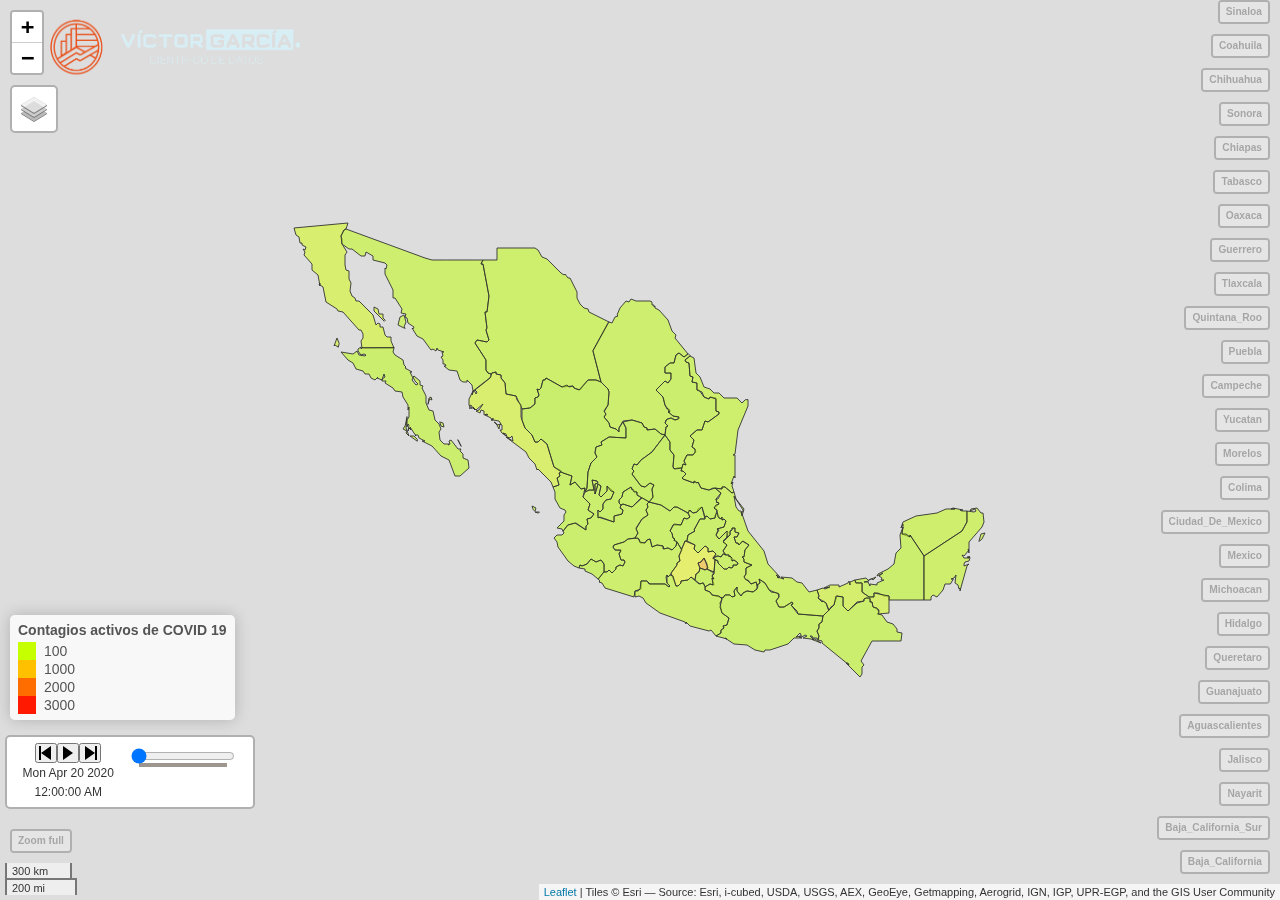
==== Activos.html @ 9da14e10 "Actualización automática" ====
<!DOCTYPE html>
<html>
<head>
<meta charset="utf-8"/>
<style>body{background-color:white;}</style>
<script src="Activos_files/htmlwidgets-1.5.1/htmlwidgets.js"></script>
<script src="Activos_files/jquery-1.12.4/jquery.min.js"></script>
<link href="Activos_files/leaflet-1.3.1/leaflet.css" rel="stylesheet" />
<script src="Activos_files/leaflet-1.3.1/leaflet.js"></script>
<link href="Activos_files/leafletfix-1.0.0/leafletfix.css" rel="stylesheet" />
<script src="Activos_files/Proj4Leaflet-1.0.1/proj4-compressed.js"></script>
<script src="Activos_files/Proj4Leaflet-1.0.1/proj4leaflet.js"></script>
<link href="Activos_files/rstudio_leaflet-1.3.1/rstudio_leaflet.css" rel="stylesheet" />
<script src="Activos_files/leaflet-binding-2.0.3/leaflet.js"></script>
<script src="Activos_files/leaflet-providers-1.9.0/leaflet-providers_1.9.0.js"></script>
<script src="Activos_files/leaflet-providers-plugin-2.0.3/leaflet-providers-plugin.js"></script>
<link href="Activos_files/HomeButton-0.0.1/home-button.css" rel="stylesheet" />
<script src="Activos_files/HomeButton-0.0.1/home-button.js"></script>
<script src="Activos_files/HomeButton-0.0.1/easy-button-src.min.js"></script>
<script src="Activos_files/clipboard-0.0.1/setClipboardText.js"></script>
<link href="Activos_files/PopupTable-0.0.1/popup.css" rel="stylesheet" />
<link href="Activos_files/Leaflet.timeline-1.2.1/binding/leaftime-binding.css" rel="stylesheet" />
<script src="Activos_files/Leaflet.timeline-1.2.1/Leaflet.timeline/leaflet.timeline.js"></script>
<script src="Activos_files/Leaflet.timeline-1.2.1/binding/leaftime-binding.js"></script>
  <title>Activos</title>
  <!-- Icon
  ================================================== -->
  <link rel="apple-touch-icon" sizes="180x180" href="assets/img/icon.png">
  <link rel="icon" type="image/png" sizes="16x16" href="assets/img/icon.png">
</head>
<div id="htmlwidget_container">
  <div id="htmlwidget-ab779b5a70cf313afc05" style="width:100%;height:400px;" class="leaflet html-widget"></div>
</div>
<script type="application/json" data-for="htmlwidget-ab779b5a70cf313afc05">{"x":{"options":{"minZoom":1,"maxZoom":52,"crs":{"crsClass":"L.CRS.EPSG3857","code":null,"proj4def":null,"projectedBounds":null,"options":{}},"preferCanvas":false,"bounceAtZoomLimits":false,"maxBounds":[[[-90,-370]],[[90,370]]]},"calls":[{"method":"addProviderTiles","args":["Esri.WorldImagery",1,"Esri.WorldImagery",{"errorTileUrl":"","noWrap":false,"detectRetina":false}]},{"method":"createMapPane","args":["polygon",420]},{"method":"addPolygons","args":[[[[{"lng":[-113.139717102051,-113.240570068359,-113.450843811035,-113.511947631836,-113.600280761719,-113.57389831543,-113.588623046875,-113.405288696289,-113.365013122559,-113.381958007812,-113.184173583984,-113.189453125,-113.124450683594,-113.139717102051],"lat":[29.0177764892578,29.0677757263184,29.2866630554199,29.3030548095703,29.4391632080078,29.5058326721191,29.583610534668,29.4824981689453,29.4033317565918,29.3199996948242,29.2941665649414,29.1411094665527,29.0588874816895,29.0177764892578]}],[{"lng":[-115.179458618164,-115.303886413574,-115.355293273926,-115.249732971191,-115.280563354492,-115.240837097168,-115.178886413574,-115.146118164062,-115.179458618164],"lat":[28.0247192382812,28.0988883972168,28.090274810791,28.2283325195312,28.3158302307129,28.3705520629883,28.3088874816895,28.1788864135742,28.0247192382812]}],[{"lng":[-115.01789855957,-115.035278320312,-115.014450073242,-114.953056335449,-114.873901367188,-114.82389831543,-114.779449462891,-114.851119995117,-114.881118774414,-114.818069458008,-114.829727172852,-114.705291748047,-114.693893432617,-114.624450683594,-114.659729003906,-114.545288085938,-114.413352966309,-114.376953125,-114.304458618164,-114.263343811035,-114.206123352051,-114.056121826172,-113.72834777832,-113.650848388672,-113.654716491699,-113.54833984375,-113.546401977539,-113.504730224609,-113.453056335449,-113.463623046875,-113.41251373291,-113.348342895508,-113.343338012695,-113.231666564941,-113.19416809082,-113.111953735352,-113.01806640625,-112.86279296875,-112.872512817383,-112.787780761719,-112.778633117676,-112.721946716309,-112.722396850586,-114.140823364258,-114.128616333008,-114.111953735352,-114.182792663574,-114.097503662109,-114.063606262207,-114.14306640625,-114.161956787109,-114.264183044434,-114.261672973633,-114.392501831055,-114.405288696289,-114.490837097168,-114.541122436523,-114.557510375977,-114.613616943359,-114.648063659668,-114.710006713867,-114.744453430176,-114.950286865234,-115.1875,-115.232513427734,-115.469451904297,-115.526123046875,-115.572776794434,-115.693893432617,-115.694458007812,-115.72917175293,-115.808326721191,-115.783073425293,-115.826400756836,-115.868057250977,-115.968063354492,-115.929168701172,-115.980560302734,-115.957778930664,-116.013343811035,-115.991386413574,-116.036392211914,-116.054168701172,-116.20694732666,-116.257507324219,-116.326683044434,-116.301681518555,-116.336936950684,-116.494453430176,-116.593338012695,-116.677513122559,-116.637512207031,-116.635276794434,-116.7216796875,-116.625839233398,-116.603057861328,-116.744171142578,-116.7841796875,-116.848892211914,-116.909729003906,-117.026672363281,-117.122222900391,-117.122375488281,-116.10612487793,-114.721260070801,-114.808601379395,-114.819305419922,-114.936698913574,-114.964202880859,-115.041496276855,-114.998901367188,-115.01789855957],"lat":[31.94748878479,31.9572219848633,31.9077758789062,31.8963851928711,31.8055534362793,31.7966651916504,31.6436080932617,31.5263862609863,31.1547203063965,31.0599975585938,30.9961090087891,30.9249992370605,30.6511077880859,30.4877777099609,30.1986083984375,30.0011100769043,29.9191665649414,29.7980537414551,29.759162902832,29.7847213745117,29.7586097717285,29.595832824707,29.3572196960449,29.2616653442383,29.208610534668,29.1102752685547,28.9563865661621,28.8913879394531,28.8924980163574,28.9391632080078,28.9649963378906,28.9086074829102,28.7958297729492,28.8302764892578,28.8144416809082,28.4797210693359,28.4374961853027,28.4333305358887,28.2755546569824,28.1930541992188,28.0297203063965,28.0022201538086,27.9997406005859,28.0005397796631,28.0238876342773,28.1783332824707,28.2616653442383,28.3988876342773,28.5272216796875,28.5944442749023,28.6716651916504,28.6836090087891,28.7136077880859,28.8299980163574,28.8858299255371,28.9386100769043,28.9291648864746,28.9752769470215,29.0219421386719,29.1144409179688,29.1349983215332,29.1994438171387,29.377498626709,29.4277572631836,29.4891662597656,29.6263885498047,29.6283302307129,29.6963882446289,29.7683296203613,29.866943359375,29.9302749633789,29.9544410705566,30.1074981689453,30.3319435119629,30.3844413757324,30.3980522155762,30.4455528259277,30.4966659545898,30.4447212219238,30.4388885498047,30.3730545043945,30.4427757263184,30.7977752685547,30.892219543457,30.9577751159668,30.9736099243164,31.0897216796875,31.2138862609863,31.4249992370605,31.4699974060059,31.5552749633789,31.5866661071777,31.6588859558105,31.7480545043945,31.7386093139648,31.840274810791,31.9169425964355,31.98388671875,31.9961090087891,32.2283325195312,32.2999954223633,32.4558258056641,32.5353317260742,32.6194076538086,32.7208099365234,32.6159934997559,32.5044479370117,32.4730491638184,32.3686103820801,32.2546691894531,32.1361083984375,31.94748878479]}]]],null,"Baja_California",{"crs":{"crsClass":"L.CRS.EPSG3857","code":null,"proj4def":null,"projectedBounds":null,"options":{}},"pane":"polygon","stroke":true,"color":"#333333","weight":1,"opacity":0.9,"fill":true,"fillColor":"#D4FF00","fillOpacity":0.5,"smoothFactor":1,"noClip":false},"<html><head><link rel=\"stylesheet\" type=\"text/css\" href=\"lib/popup/popup.css\"><\/head><body><div class=\"scrollableContainer\"><table class=\"popup scrollable\" id=\"popup\"><tr class='coord'><td><\/td><td><b>Feature ID<\/b><\/td><td align='right'>2&emsp;<\/td><\/tr><tr class='alt'><td>1<\/td><td><b>Estado&emsp;<\/b><\/td><td align='right'>BAJA CALIFORNIA&emsp;<\/td><\/tr><tr><td>2<\/td><td><b>X2020.04.19&emsp;<\/b><\/td><td align='right'>190&emsp;<\/td><\/tr><tr class='alt'><td>3<\/td><td><b>X2020.04.20&emsp;<\/b><\/td><td align='right'>205&emsp;<\/td><\/tr><tr><td>4<\/td><td><b>X2020.04.21&emsp;<\/b><\/td><td align='right'>295&emsp;<\/td><\/tr><tr class='alt'><td>5<\/td><td><b>X2020.04.22&emsp;<\/b><\/td><td align='right'>300&emsp;<\/td><\/tr><tr><td>6<\/td><td><b>X2020.04.23&emsp;<\/b><\/td><td align='right'>291&emsp;<\/td><\/tr><tr class='alt'><td>7<\/td><td><b>X2020.04.24&emsp;<\/b><\/td><td align='right'>261&emsp;<\/td><\/tr><tr><td>8<\/td><td><b>X2020.04.25&emsp;<\/b><\/td><td align='right'>232&emsp;<\/td><\/tr><tr class='alt'><td>9<\/td><td><b>X2020.04.26&emsp;<\/b><\/td><td align='right'>226&emsp;<\/td><\/tr><tr><td>10<\/td><td><b>X2020.04.27&emsp;<\/b><\/td><td align='right'>203&emsp;<\/td><\/tr><tr class='alt'><td>11<\/td><td><b>X2020.04.28&emsp;<\/b><\/td><td align='right'>202&emsp;<\/td><\/tr><tr><td>12<\/td><td><b>X2020.04.29&emsp;<\/b><\/td><td align='right'>227&emsp;<\/td><\/tr><tr class='alt'><td>13<\/td><td><b>X2020.04.30&emsp;<\/b><\/td><td align='right'>230&emsp;<\/td><\/tr><tr><td>14<\/td><td><b>X2020.05.01&emsp;<\/b><\/td><td align='right'>198&emsp;<\/td><\/tr><tr class='alt'><td>15<\/td><td><b>X2020.05.02&emsp;<\/b><\/td><td align='right'>171&emsp;<\/td><\/tr><tr><td>16<\/td><td><b>X2020.05.03&emsp;<\/b><\/td><td align='right'>187&emsp;<\/td><\/tr><tr class='alt'><td>17<\/td><td><b>X2020.05.04&emsp;<\/b><\/td><td align='right'>222&emsp;<\/td><\/tr><tr><td>18<\/td><td><b>X2020.05.05&emsp;<\/b><\/td><td align='right'>303&emsp;<\/td><\/tr><tr class='alt'><td>19<\/td><td><b>X2020.05.06&emsp;<\/b><\/td><td align='right'>299&emsp;<\/td><\/tr><tr><td>20<\/td><td><b>X2020.05.07&emsp;<\/b><\/td><td align='right'>310&emsp;<\/td><\/tr><tr class='alt'><td>21<\/td><td><b>X2020.05.08&emsp;<\/b><\/td><td align='right'>328&emsp;<\/td><\/tr><tr><td>22<\/td><td><b>X2020.05.09&emsp;<\/b><\/td><td align='right'>321&emsp;<\/td><\/tr><tr class='alt'><td>23<\/td><td><b>X2020.05.10&emsp;<\/b><\/td><td align='right'>321&emsp;<\/td><\/tr><tr><td>24<\/td><td><b>X2020.05.11&emsp;<\/b><\/td><td align='right'>280&emsp;<\/td><\/tr><tr class='alt'><td>25<\/td><td><b>X2020.05.12&emsp;<\/b><\/td><td align='right'>341&emsp;<\/td><\/tr><tr><td>26<\/td><td><b>X2020.05.13&emsp;<\/b><\/td><td align='right'>431&emsp;<\/td><\/tr><tr class='alt'><td>27<\/td><td><b>X2020.05.14&emsp;<\/b><\/td><td align='right'>430&emsp;<\/td><\/tr><tr><td>28<\/td><td><b>X2020.05.15&emsp;<\/b><\/td><td align='right'>432&emsp;<\/td><\/tr><tr class='alt'><td>29<\/td><td><b>X2020.05.16&emsp;<\/b><\/td><td align='right'>430&emsp;<\/td><\/tr><tr><td>30<\/td><td><b>X2020.05.17&emsp;<\/b><\/td><td align='right'>428&emsp;<\/td><\/tr><tr class='alt'><td>31<\/td><td><b>X2020.05.18&emsp;<\/b><\/td><td align='right'>426&emsp;<\/td><\/tr><tr><td>32<\/td><td><b>X2020.05.19&emsp;<\/b><\/td><td align='right'>454&emsp;<\/td><\/tr><tr class='alt'><td>33<\/td><td><b>X2020.05.20&emsp;<\/b><\/td><td align='right'>463&emsp;<\/td><\/tr><tr><td>34<\/td><td><b>X2020.05.21&emsp;<\/b><\/td><td align='right'>541&emsp;<\/td><\/tr><tr class='alt'><td>35<\/td><td><b>X2020.05.22&emsp;<\/b><\/td><td align='right'>566&emsp;<\/td><\/tr><tr><td>36<\/td><td><b>X2020.05.23&emsp;<\/b><\/td><td align='right'>631&emsp;<\/td><\/tr><tr class='alt'><td>37<\/td><td><b>X2020.05.24&emsp;<\/b><\/td><td align='right'>629&emsp;<\/td><\/tr><tr><td>38<\/td><td><b>X2020.05.25&emsp;<\/b><\/td><td align='right'>560&emsp;<\/td><\/tr><tr class='alt'><td>39<\/td><td><b>X2020.05.26&emsp;<\/b><\/td><td align='right'>609&emsp;<\/td><\/tr><tr><td>40<\/td><td><b>X2020.05.27&emsp;<\/b><\/td><td align='right'>637&emsp;<\/td><\/tr><tr class='alt'><td>41<\/td><td><b>X2020.05.28&emsp;<\/b><\/td><td align='right'>723&emsp;<\/td><\/tr><tr><td>42<\/td><td><b>X2020.05.29&emsp;<\/b><\/td><td align='right'>675&emsp;<\/td><\/tr><tr class='alt'><td>43<\/td><td><b>X2020.05.30&emsp;<\/b><\/td><td align='right'>705&emsp;<\/td><\/tr><tr><td>44<\/td><td><b>X2020.05.31&emsp;<\/b><\/td><td align='right'>645&emsp;<\/td><\/tr><tr class='alt'><td>45<\/td><td><b>X2020.06.01&emsp;<\/b><\/td><td align='right'>559&emsp;<\/td><\/tr><tr><td>46<\/td><td><b>X2020.06.02&emsp;<\/b><\/td><td align='right'>525&emsp;<\/td><\/tr><tr class='alt'><td>47<\/td><td><b>X2020.06.03&emsp;<\/b><\/td><td align='right'>545&emsp;<\/td><\/tr><tr><td>48<\/td><td><b>X2020.06.04&emsp;<\/b><\/td><td align='right'>599&emsp;<\/td><\/tr><tr class='alt'><td>49<\/td><td><b>X2020.06.05&emsp;<\/b><\/td><td align='right'>581&emsp;<\/td><\/tr><tr><td>50<\/td><td><b>X2020.06.06&emsp;<\/b><\/td><td align='right'>622&emsp;<\/td><\/tr><tr class='alt'><td>51<\/td><td><b>X2020.06.07&emsp;<\/b><\/td><td align='right'>613&emsp;<\/td><\/tr><tr><td>52<\/td><td><b>X2020.06.08&emsp;<\/b><\/td><td align='right'>560&emsp;<\/td><\/tr><tr class='alt'><td>53<\/td><td><b>X2020.06.09&emsp;<\/b><\/td><td align='right'>570&emsp;<\/td><\/tr><tr><td>54<\/td><td><b>X2020.06.10&emsp;<\/b><\/td><td align='right'>580&emsp;<\/td><\/tr><tr class='alt'><td>55<\/td><td><b>X2020.06.11&emsp;<\/b><\/td><td align='right'>624&emsp;<\/td><\/tr><tr><td>56<\/td><td><b>X2020.06.12&emsp;<\/b><\/td><td align='right'>672&emsp;<\/td><\/tr><tr class='alt'><td>57<\/td><td><b>X2020.06.13&emsp;<\/b><\/td><td align='right'>677&emsp;<\/td><\/tr><tr><td>58<\/td><td><b>X2020.06.14&emsp;<\/b><\/td><td align='right'>605&emsp;<\/td><\/tr><tr class='alt'><td>59<\/td><td><b>X2020.06.15&emsp;<\/b><\/td><td align='right'>596&emsp;<\/td><\/tr><tr><td>60<\/td><td><b>X2020.06.16&emsp;<\/b><\/td><td align='right'>591&emsp;<\/td><\/tr><tr class='alt'><td>61<\/td><td><b>X2020.06.17&emsp;<\/b><\/td><td align='right'>600&emsp;<\/td><\/tr><tr><td>62<\/td><td><b>X2020.06.18&emsp;<\/b><\/td><td align='right'>655&emsp;<\/td><\/tr><tr class='alt'><td>63<\/td><td><b>X2020.06.19&emsp;<\/b><\/td><td align='right'>677&emsp;<\/td><\/tr><tr><td>64<\/td><td><b>X2020.06.20&emsp;<\/b><\/td><td align='right'>698&emsp;<\/td><\/tr><tr class='alt'><td>65<\/td><td><b>X2020.06.21&emsp;<\/b><\/td><td align='right'>662&emsp;<\/td><\/tr><tr><td>66<\/td><td><b>X2020.06.22&emsp;<\/b><\/td><td align='right'>602&emsp;<\/td><\/tr><tr class='alt'><td>67<\/td><td><b>X2020.06.23&emsp;<\/b><\/td><td align='right'>627&emsp;<\/td><\/tr><tr><td>68<\/td><td><b>X2020.06.24&emsp;<\/b><\/td><td align='right'>606&emsp;<\/td><\/tr><tr class='alt'><td>69<\/td><td><b>X2020.06.25&emsp;<\/b><\/td><td align='right'>593&emsp;<\/td><\/tr><tr><td>70<\/td><td><b>X2020.06.26&emsp;<\/b><\/td><td align='right'>622&emsp;<\/td><\/tr><tr class='alt'><td>71<\/td><td><b>X2020.06.27&emsp;<\/b><\/td><td align='right'>631&emsp;<\/td><\/tr><tr><td>72<\/td><td><b>X2020.06.28&emsp;<\/b><\/td><td align='right'>602&emsp;<\/td><\/tr><tr class='alt'><td>73<\/td><td><b>X2020.06.29&emsp;<\/b><\/td><td align='right'>495&emsp;<\/td><\/tr><tr><td>74<\/td><td><b>X2020.06.30&emsp;<\/b><\/td><td align='right'>494&emsp;<\/td><\/tr><tr class='alt'><td>75<\/td><td><b>X2020.07.01&emsp;<\/b><\/td><td align='right'>581&emsp;<\/td><\/tr><tr><td>76<\/td><td><b>X2020.07.02&emsp;<\/b><\/td><td align='right'>640&emsp;<\/td><\/tr><tr class='alt'><td>77<\/td><td><b>X2020.07.03&emsp;<\/b><\/td><td align='right'>701&emsp;<\/td><\/tr><tr><td>78<\/td><td><b>X2020.07.04&emsp;<\/b><\/td><td align='right'>641&emsp;<\/td><\/tr><tr class='alt'><td>79<\/td><td><b>X2020.07.05&emsp;<\/b><\/td><td align='right'>620&emsp;<\/td><\/tr><tr><td>80<\/td><td><b>X2020.07.06&emsp;<\/b><\/td><td align='right'>549&emsp;<\/td><\/tr><tr class='alt'><td>81<\/td><td><b>X2020.07.07&emsp;<\/b><\/td><td align='right'>598&emsp;<\/td><\/tr><tr><td>82<\/td><td><b>X2020.07.08&emsp;<\/b><\/td><td align='right'>601&emsp;<\/td><\/tr><tr class='alt'><td>83<\/td><td><b>X2020.07.09&emsp;<\/b><\/td><td align='right'>547&emsp;<\/td><\/tr><tr><td>84<\/td><td><b>X2020.07.10&emsp;<\/b><\/td><td align='right'>625&emsp;<\/td><\/tr><tr class='alt'><td>85<\/td><td><b>X2020.07.11&emsp;<\/b><\/td><td align='right'>601&emsp;<\/td><\/tr><tr><td>86<\/td><td><b>X2020.07.12&emsp;<\/b><\/td><td align='right'>618&emsp;<\/td><\/tr><tr class='alt'><td>87<\/td><td><b>X2020.07.13&emsp;<\/b><\/td><td align='right'>518&emsp;<\/td><\/tr><tr><td>88<\/td><td><b>X2020.07.14&emsp;<\/b><\/td><td align='right'>508&emsp;<\/td><\/tr><tr class='alt'><td>89<\/td><td><b>X2020.07.15&emsp;<\/b><\/td><td align='right'>480&emsp;<\/td><\/tr><tr><td>90<\/td><td><b>X2020.07.16&emsp;<\/b><\/td><td align='right'>506&emsp;<\/td><\/tr><tr class='alt'><td>91<\/td><td><b>X2020.07.17&emsp;<\/b><\/td><td align='right'>588&emsp;<\/td><\/tr><tr><td>92<\/td><td><b>X2020.07.18&emsp;<\/b><\/td><td align='right'>543&emsp;<\/td><\/tr><tr class='alt'><td>93<\/td><td><b>X2020.07.19&emsp;<\/b><\/td><td align='right'>500&emsp;<\/td><\/tr><tr><td>94<\/td><td><b>X2020.07.20&emsp;<\/b><\/td><td align='right'>452&emsp;<\/td><\/tr><tr class='alt'><td>95<\/td><td><b>X2020.07.21&emsp;<\/b><\/td><td align='right'>442&emsp;<\/td><\/tr><tr><td>96<\/td><td><b>X2020.07.22&emsp;<\/b><\/td><td align='right'>439&emsp;<\/td><\/tr><tr class='alt'><td>97<\/td><td><b>X2020.07.23&emsp;<\/b><\/td><td align='right'>490&emsp;<\/td><\/tr><tr><td>98<\/td><td><b>X2020.07.24&emsp;<\/b><\/td><td align='right'>500&emsp;<\/td><\/tr><tr class='alt'><td>99<\/td><td><b>X2020.07.25&emsp;<\/b><\/td><td align='right'>523&emsp;<\/td><\/tr><tr><td>100<\/td><td><b>X2020.07.26&emsp;<\/b><\/td><td align='right'>530&emsp;<\/td><\/tr><tr class='alt'><td>101<\/td><td><b>X2020.07.27&emsp;<\/b><\/td><td align='right'>516&emsp;<\/td><\/tr><tr><td>102<\/td><td><b>X2020.07.28&emsp;<\/b><\/td><td align='right'>499&emsp;<\/td><\/tr><tr class='alt'><td>103<\/td><td><b>X2020.07.29&emsp;<\/b><\/td><td align='right'>451&emsp;<\/td><\/tr><tr><td>104<\/td><td><b>X2020.07.30&emsp;<\/b><\/td><td align='right'>413&emsp;<\/td><\/tr><tr class='alt'><td>105<\/td><td><b>X2020.07.31&emsp;<\/b><\/td><td align='right'>374&emsp;<\/td><\/tr><tr><td>106<\/td><td><b>X2020.08.01&emsp;<\/b><\/td><td align='right'>439&emsp;<\/td><\/tr><tr class='alt'><td>107<\/td><td><b>X2020.08.02&emsp;<\/b><\/td><td align='right'>457&emsp;<\/td><\/tr><tr><td>108<\/td><td><b>X2020.08.03&emsp;<\/b><\/td><td align='right'>391&emsp;<\/td><\/tr><tr class='alt'><td>109<\/td><td><b>X2020.08.04&emsp;<\/b><\/td><td align='right'>338&emsp;<\/td><\/tr><tr><td>110<\/td><td><b>X2020.08.05&emsp;<\/b><\/td><td align='right'>311&emsp;<\/td><\/tr><tr class='alt'><td>111<\/td><td><b>X2020.08.06&emsp;<\/b><\/td><td align='right'>390&emsp;<\/td><\/tr><tr><td>112<\/td><td><b>X2020.08.07&emsp;<\/b><\/td><td align='right'>377&emsp;<\/td><\/tr><tr class='alt'><td>113<\/td><td><b>X2020.08.08&emsp;<\/b><\/td><td align='right'>465&emsp;<\/td><\/tr><tr><td>114<\/td><td><b>X2020.08.09&emsp;<\/b><\/td><td align='right'>414&emsp;<\/td><\/tr><tr class='alt'><td>115<\/td><td><b>X2020.08.10&emsp;<\/b><\/td><td align='right'>328&emsp;<\/td><\/tr><tr><td>116<\/td><td><b>X2020.08.11&emsp;<\/b><\/td><td align='right'>345&emsp;<\/td><\/tr><tr class='alt'><td>117<\/td><td><b>X2020.08.12&emsp;<\/b><\/td><td align='right'>443&emsp;<\/td><\/tr><tr><td>118<\/td><td><b>X2020.08.13&emsp;<\/b><\/td><td align='right'>437&emsp;<\/td><\/tr><tr class='alt'><td>119<\/td><td><b>X2020.08.14&emsp;<\/b><\/td><td align='right'>440&emsp;<\/td><\/tr><tr><td>120<\/td><td><b>X2020.08.15&emsp;<\/b><\/td><td align='right'>499&emsp;<\/td><\/tr><tr class='alt'><td>121<\/td><td><b>X2020.08.16&emsp;<\/b><\/td><td align='right'>473&emsp;<\/td><\/tr><tr><td>122<\/td><td><b>X2020.08.17&emsp;<\/b><\/td><td align='right'>385&emsp;<\/td><\/tr><tr class='alt'><td>123<\/td><td><b>X2020.08.18&emsp;<\/b><\/td><td align='right'>362&emsp;<\/td><\/tr><tr><td>124<\/td><td><b>X2020.08.19&emsp;<\/b><\/td><td align='right'>335&emsp;<\/td><\/tr><tr class='alt'><td>125<\/td><td><b>X2020.08.20&emsp;<\/b><\/td><td align='right'>395&emsp;<\/td><\/tr><tr><td>126<\/td><td><b>X2020.08.21&emsp;<\/b><\/td><td align='right'>366&emsp;<\/td><\/tr><tr class='alt'><td>127<\/td><td><b>X2020.08.22&emsp;<\/b><\/td><td align='right'>417&emsp;<\/td><\/tr><tr><td>128<\/td><td><b>X2020.08.23&emsp;<\/b><\/td><td align='right'>397&emsp;<\/td><\/tr><tr class='alt'><td>129<\/td><td><b>X2020.08.24&emsp;<\/b><\/td><td align='right'>367&emsp;<\/td><\/tr><tr><td>130<\/td><td><b>X2020.08.25&emsp;<\/b><\/td><td align='right'>378&emsp;<\/td><\/tr><tr class='alt'><td>131<\/td><td><b>X2020.08.26&emsp;<\/b><\/td><td align='right'>350&emsp;<\/td><\/tr><tr><td>132<\/td><td><b>X2020.08.27&emsp;<\/b><\/td><td align='right'>336&emsp;<\/td><\/tr><tr class='alt'><td>133<\/td><td><b>X2020.08.28&emsp;<\/b><\/td><td align='right'>367&emsp;<\/td><\/tr><tr><td>134<\/td><td><b>X2020.08.29&emsp;<\/b><\/td><td align='right'>444&emsp;<\/td><\/tr><tr class='alt'><td>135<\/td><td><b>X2020.08.30&emsp;<\/b><\/td><td align='right'>488&emsp;<\/td><\/tr><tr><td>136<\/td><td><b>X2020.08.31&emsp;<\/b><\/td><td align='right'>400&emsp;<\/td><\/tr><tr class='alt'><td>137<\/td><td><b>X2020.09.01&emsp;<\/b><\/td><td align='right'>413&emsp;<\/td><\/tr><tr><td>138<\/td><td><b>X2020.09.02&emsp;<\/b><\/td><td align='right'>394&emsp;<\/td><\/tr><tr class='alt'><td>139<\/td><td><b>X2020.09.03&emsp;<\/b><\/td><td align='right'>401&emsp;<\/td><\/tr><tr><td>140<\/td><td><b>X2020.09.04&emsp;<\/b><\/td><td align='right'>457&emsp;<\/td><\/tr><tr class='alt'><td>141<\/td><td><b>X2020.09.05&emsp;<\/b><\/td><td align='right'>486&emsp;<\/td><\/tr><tr><td>142<\/td><td><b>X2020.09.06&emsp;<\/b><\/td><td align='right'>571&emsp;<\/td><\/tr><tr class='alt'><td>143<\/td><td><b>X2020.09.07&emsp;<\/b><\/td><td align='right'>467&emsp;<\/td><\/tr><tr><td>144<\/td><td><b>X2020.09.08&emsp;<\/b><\/td><td align='right'>408&emsp;<\/td><\/tr><tr class='alt'><td>145<\/td><td><b>X2020.09.09&emsp;<\/b><\/td><td align='right'>505&emsp;<\/td><\/tr><tr><td>146<\/td><td><b>X2020.09.10&emsp;<\/b><\/td><td align='right'>509&emsp;<\/td><\/tr><tr class='alt'><td>147<\/td><td><b>X2020.09.11&emsp;<\/b><\/td><td align='right'>546&emsp;<\/td><\/tr><tr><td>148<\/td><td><b>X2020.09.12&emsp;<\/b><\/td><td align='right'>573&emsp;<\/td><\/tr><tr class='alt'><td>149<\/td><td><b>X2020.09.13&emsp;<\/b><\/td><td align='right'>497&emsp;<\/td><\/tr><tr><td>150<\/td><td><b>X2020.09.14&emsp;<\/b><\/td><td align='right'>382&emsp;<\/td><\/tr><tr class='alt'><td>151<\/td><td><b>X2020.09.15&emsp;<\/b><\/td><td align='right'>285&emsp;<\/td><\/tr><tr><td>152<\/td><td><b>X2020.09.16&emsp;<\/b><\/td><td align='right'>240&emsp;<\/td><\/tr><tr class='alt'><td>153<\/td><td><b>X2020.09.17&emsp;<\/b><\/td><td align='right'>216&emsp;<\/td><\/tr><tr><td>154<\/td><td><b>X2020.09.18&emsp;<\/b><\/td><td align='right'>175&emsp;<\/td><\/tr><tr class='alt'><td>155<\/td><td><b>X2020.09.19&emsp;<\/b><\/td><td align='right'>163&emsp;<\/td><\/tr><tr><td>156<\/td><td><b>X2020.09.20&emsp;<\/b><\/td><td align='right'>152&emsp;<\/td><\/tr><tr class='alt'><td>157<\/td><td><b>X2020.09.21&emsp;<\/b><\/td><td align='right'>136&emsp;<\/td><\/tr><tr><td>158<\/td><td><b>X2020.09.22&emsp;<\/b><\/td><td align='right'>135&emsp;<\/td><\/tr><tr class='alt'><td>159<\/td><td><b>X2020.09.23&emsp;<\/b><\/td><td align='right'>163&emsp;<\/td><\/tr><tr><td>160<\/td><td><b>X2020.09.24&emsp;<\/b><\/td><td align='right'>200&emsp;<\/td><\/tr><tr class='alt'><td>161<\/td><td><b>X2020.09.25&emsp;<\/b><\/td><td align='right'>230&emsp;<\/td><\/tr><tr><td>162<\/td><td><b>X2020.09.26&emsp;<\/b><\/td><td align='right'>289&emsp;<\/td><\/tr><tr class='alt'><td>163<\/td><td><b>X2020.09.27&emsp;<\/b><\/td><td align='right'>288&emsp;<\/td><\/tr><tr><td>164<\/td><td><b>X2020.09.28&emsp;<\/b><\/td><td align='right'>325&emsp;<\/td><\/tr><tr class='alt'><td>165<\/td><td><b>X2020.09.29&emsp;<\/b><\/td><td align='right'>298&emsp;<\/td><\/tr><tr><td>166<\/td><td><b>X2020.09.30&emsp;<\/b><\/td><td align='right'>316&emsp;<\/td><\/tr><tr class='alt'><td>167<\/td><td><b>X2020.10.01&emsp;<\/b><\/td><td align='right'>295&emsp;<\/td><\/tr><tr><td>168<\/td><td><b>X2020.10.02&emsp;<\/b><\/td><td align='right'>304&emsp;<\/td><\/tr><tr class='alt'><td>169<\/td><td><b>X2020.10.03&emsp;<\/b><\/td><td align='right'>338&emsp;<\/td><\/tr><tr><td>170<\/td><td><b>X2020.10.04&emsp;<\/b><\/td><td align='right'>336&emsp;<\/td><\/tr><tr class='alt'><td>171<\/td><td><b>X2020.10.05&emsp;<\/b><\/td><td align='right'>305&emsp;<\/td><\/tr><tr><td>172<\/td><td><b>X2020.10.06&emsp;<\/b><\/td><td align='right'>294&emsp;<\/td><\/tr><tr class='alt'><td>173<\/td><td><b>X2020.10.07&emsp;<\/b><\/td><td align='right'>295&emsp;<\/td><\/tr><tr><td>174<\/td><td><b>X2020.10.08&emsp;<\/b><\/td><td align='right'>336&emsp;<\/td><\/tr><tr class='alt'><td>175<\/td><td><b>X2020.10.09&emsp;<\/b><\/td><td align='right'>345&emsp;<\/td><\/tr><tr><td>176<\/td><td><b>X2020.10.10&emsp;<\/b><\/td><td align='right'>368&emsp;<\/td><\/tr><tr class='alt'><td>177<\/td><td><b>X2020.10.11&emsp;<\/b><\/td><td align='right'>359&emsp;<\/td><\/tr><tr><td>178<\/td><td><b>X2020.10.12&emsp;<\/b><\/td><td align='right'>307&emsp;<\/td><\/tr><tr class='alt'><td>179<\/td><td><b>X2020.10.13&emsp;<\/b><\/td><td align='right'>317&emsp;<\/td><\/tr><tr><td>180<\/td><td><b>X2020.10.14&emsp;<\/b><\/td><td align='right'>294&emsp;<\/td><\/tr><tr class='alt'><td>181<\/td><td><b>X2020.10.15&emsp;<\/b><\/td><td align='right'>314&emsp;<\/td><\/tr><tr><td>182<\/td><td><b>X2020.10.16&emsp;<\/b><\/td><td align='right'>329&emsp;<\/td><\/tr><tr class='alt'><td>183<\/td><td><b>X2020.10.17&emsp;<\/b><\/td><td align='right'>350&emsp;<\/td><\/tr><tr><td>184<\/td><td><b>X2020.10.18&emsp;<\/b><\/td><td align='right'>390&emsp;<\/td><\/tr><tr class='alt'><td>185<\/td><td><b>X2020.10.19&emsp;<\/b><\/td><td align='right'>382&emsp;<\/td><\/tr><tr><td>186<\/td><td><b>X2020.10.20&emsp;<\/b><\/td><td align='right'>352&emsp;<\/td><\/tr><tr class='alt'><td>187<\/td><td><b>geometry&emsp;<\/b><\/td><td align='right'>sfc_MULTIPOLYGON&emsp;<\/td><\/tr><\/table><\/div><\/body><\/html>",{"maxWidth":800,"minWidth":50,"autoPan":true,"keepInView":false,"closeButton":true,"closeOnClick":true,"className":""},["<img src=\"assets/img/activos/actuales/1.png\" style=\"width:300px;height:300px;\">"],{"interactive":false,"permanent":false,"direction":"auto","opacity":1,"offset":[0,0],"textsize":"10px","textOnly":false,"className":"","sticky":true},{"stroke":true,"weight":2,"opacity":0.9,"fillOpacity":0.7,"bringToFront":false,"sendToBack":false}]},{"method":"addScaleBar","args":[{"maxWidth":100,"metric":true,"imperial":true,"updateWhenIdle":true,"position":"bottomleft"}]},{"method":"addHomeButton","args":[-117.122375488281,27.9997406005859,-112.721946716309,32.7208099365234,"Baja_California","Zoom to Baja_California","<strong> Baja_California <\/strong>","bottomright"]},{"method":"addPolygons","args":[[[[{"lng":[-111.206123352051,-111.230293273926,-111.191390991211,-111.086669921875,-111.099456787109,-111.06916809082,-111.142227172852,-111.206123352051],"lat":[25.8027763366699,25.8341636657715,26.0388870239258,26.0744438171387,26.0044441223145,25.9713859558105,26.0036087036133,25.8027763366699]}],[{"lng":[-112.13362121582,-112.202507019043,-112.132781982422,-112.142227172852,-112.070846557617,-112.052230834961,-112.179168701172,-112.153343200684,-112.180557250977,-112.304168701172,-112.236679077148,-112.13362121582],"lat":[25.2811088562012,24.8449974060059,24.7147216796875,24.647777557373,24.5947189331055,24.5180549621582,24.6624984741211,24.7088851928711,24.7841644287109,24.8105545043945,24.9149971008301,25.2811088562012]}],[{"lng":[-110.696090698242,-110.578903198242,-110.5322265625,-110.643890380859,-110.708892822266,-110.696090698242],"lat":[25.0888404846191,25.0338859558105,24.8847198486328,24.9311103820801,25.0424995422363,25.0888404846191]}],[{"lng":[-111.708068847656,-112.016677856445,-111.836936950684,-111.826133728027,-111.694732666016,-111.708068847656],"lat":[24.3283309936523,24.5324974060059,24.5411109924316,24.4924964904785,24.3916664123535,24.3283309936523]}],[{"lng":[-109.788352966309,-109.871398925781,-109.915557861328,-109.788352966309],"lat":[24.1319427490234,24.1874961853027,24.3688888549805,24.1319427490234]}],[{"lng":[-112.722396850586,-112.752502441406,-112.705841064453,-112.67333984375,-112.625839233398,-112.572776794434,-112.503890991211,-112.344451904297,-112.292793273926,-112.203338623047,-112.230010986328,-112.2216796875,-111.955291748047,-111.947509765625,-112.004180908203,-112.030838012695,-111.898063659668,-111.917236328125,-111.761947631836,-111.730293273926,-111.685287475586,-111.806121826172,-111.868621826172,-111.847778320312,-111.560836791992,-111.556953430176,-111.442230224609,-111.479446411133,-111.401397705078,-111.395568847656,-111.32112121582,-111.361953735352,-111.325012207031,-111.293327331543,-111.299728393555,-111.228057861328,-111.165283203125,-111.018341064453,-111.01944732666,-110.94612121582,-110.911117553711,-110.855010986328,-110.746673583984,-110.690841674805,-110.668327331543,-110.726669311523,-110.734176635742,-110.688903808594,-110.61279296875,-110.505836486816,-110.304168701172,-110.34001159668,-110.398902893066,-110.35417175293,-110.26944732666,-110.300003051758,-110.213623046875,-110.139450073242,-110.003341674805,-109.958892822266,-109.920288085938,-109.819458007812,-109.794448852539,-109.823623657227,-109.697776794434,-109.686401367188,-109.47834777832,-109.404167175293,-109.435012817383,-109.488342285156,-109.665557861328,-109.705001831055,-109.813056945801,-109.951950073242,-110.025009155273,-110.08056640625,-110.171951293945,-110.248611450195,-110.316680908203,-110.634452819824,-111.04167175293,-111.470840454102,-111.377792358398,-111.602783203125,-111.655006408691,-111.685287475586,-111.706123352051,-111.793617248535,-111.765556335449,-111.808326721191,-111.826950073242,-111.931121826172,-112.001953125,-111.973892211914,-112.0341796875,-112.041397094727,-112.051963806152,-112.094451904297,-112.070846557617,-112.125839233398,-112.07861328125,-112.096122741699,-112.148902893066,-112.179458618164,-112.124183654785,-112.128067016602,-112.068069458008,-112.070846557617,-112.078903198242,-112.088348388672,-112.08528137207,-112.113342285156,-112.112503051758,-112.22834777832,-112.309173583984,-112.341949462891,-112.378341674805,-112.43000793457,-112.486389160156,-112.54167175293,-112.536956787109,-112.670837402344,-112.781112670898,-112.770843505859,-113.10334777832,-113.079727172852,-113.116668701172,-113.22917175293,-113.231666564941,-113.128067016602,-113.128341674805,-113.178619384766,-113.185012817383,-113.241386413574,-113.20361328125,-113.243347167969,-113.250289916992,-113.445846557617,-113.401123046875,-113.438606262207,-113.532791137695,-113.597503662109,-113.730293273926,-113.835563659668,-113.908340454102,-114.001403808594,-114.087783813477,-114.170013427734,-114.243896484375,-114.281112670898,-114.410568237305,-114.433616638184,-114.478622436523,-114.513633728027,-114.608337402344,-114.736679077148,-114.799453735352,-114.86279296875,-114.843902587891,-114.872222900391,-114.908340454102,-114.950843811035,-115.00666809082,-115.059722900391,-115.041122436523,-114.998611450195,-114.855827331543,-114.613616943359,-114.501403808594,-114.347229003906,-114.332229614258,-114.278900146484,-114.16584777832,-114.04833984375,-114.002227783203,-113.971389770508,-114.036117553711,-114.161117553711,-114.225852966309,-114.237228393555,-114.310562133789,-114.285003662109,-114.218269348145,-114.1572265625,-114.159301757812,-114.160568237305,-114.140823364258,-112.722396850586],"lat":[27.9997406005859,27.8347206115723,27.806941986084,27.7213859558105,27.712776184082,27.6305541992188,27.6272201538086,27.5399971008301,27.3416633605957,27.2386093139648,27.2327766418457,27.1974983215332,27.1019439697266,27.0769424438477,27.0533332824707,27.0011100769043,26.8394432067871,26.7388877868652,26.5638885498047,26.5527763366699,26.6022186279297,26.7072219848633,26.8724975585938,26.9011077880859,26.7236099243164,26.564998626709,26.5136108398438,26.4177742004395,26.3455543518066,26.2369422912598,26.1077766418457,25.9583320617676,25.8447189331055,25.8363876342773,25.7802772521973,25.7158317565918,25.5774993896484,25.5255546569824,25.4191665649414,25.3088874816895,25.1730537414551,25.0883331298828,25.0197219848633,24.9088859558105,24.7969436645508,24.6741638183594,24.5783309936523,24.3805541992188,24.2844429016113,24.2216644287109,24.1888885498047,24.1599998474121,24.1822204589844,24.1158332824707,24.1891632080078,24.3344421386719,24.3519439697266,24.2494430541992,24.1641654968262,24.043888092041,24.0224990844727,24.0530548095703,24.0213851928711,23.9163856506348,23.7977752685547,23.6599998474121,23.575553894043,23.4541664123535,23.2327766418457,23.1555519104004,23.0538864135742,22.9894409179688,22.9177742004395,22.8638877868652,22.9024963378906,22.9866638183594,23.3283309936523,23.4152755737305,23.567497253418,23.7316665649414,24.1122207641602,24.3344421386719,24.3102760314941,24.4597206115723,24.579719543457,24.5938873291016,24.5469436645508,24.5624961853027,24.522777557373,24.5136108398438,24.6424980163574,24.7466659545898,24.8863868713379,24.7574996948242,24.7608299255371,24.8530540466309,24.7697219848633,24.7358322143555,24.7686080932617,24.8780517578125,24.9563865661621,25.0258331298828,24.9011077880859,24.8941650390625,25.0538864135742,25.1674995422363,25.2722206115723,25.6852760314941,25.7177772521973,25.6983299255371,25.5683326721191,25.5241661071777,25.773609161377,26.014720916748,26.0936088562012,26.0824966430664,26.254997253418,26.2913856506348,26.2688865661621,26.2958297729492,26.3258323669434,26.3291664123535,26.4122200012207,26.4363861083984,26.6449966430664,26.6894416809082,26.6722221374512,26.7113876342773,26.7805519104004,26.8805541992188,26.9588851928711,26.9702758789062,26.8749961853027,26.817497253418,26.8222198486328,26.7961082458496,26.7427749633789,26.821662902832,26.8241653442383,26.8447189331055,26.7458305358887,26.7369422912598,26.8366661071777,26.9741630554199,27.0005531311035,26.9827766418457,27.0966644287109,27.1474990844727,27.1655540466309,27.1438865661621,27.1847190856934,27.2319412231445,27.2422218322754,27.4136085510254,27.4874992370605,27.5338859558105,27.6219444274902,27.646110534668,27.6580543518066,27.6944427490234,27.6705551147461,27.720832824707,27.7222213745117,27.8311080932617,27.8627777099609,27.8316650390625,27.8363876342773,27.767219543457,27.7694435119629,27.8788871765137,27.7813873291016,27.7324981689453,27.6930541992188,27.7147216796875,27.6866645812988,27.7199974060059,27.7705535888672,27.7169418334961,27.7694435119629,27.8327751159668,27.8655548095703,27.9463882446289,28.0002098083496,28.0494422912598,28.0005493164062,27.962776184082,28.0005397796631,27.9997406005859]}]]],null,"Baja_California_Sur",{"crs":{"crsClass":"L.CRS.EPSG3857","code":null,"proj4def":null,"projectedBounds":null,"options":{}},"pane":"polygon","stroke":true,"color":"#333333","weight":1,"opacity":0.9,"fill":true,"fillColor":"#BBFF00","fillOpacity":0.5,"smoothFactor":1,"noClip":false},"<html><head><link rel=\"stylesheet\" type=\"text/css\" href=\"lib/popup/popup.css\"><\/head><body><div class=\"scrollableContainer\"><table class=\"popup scrollable\" id=\"popup\"><tr class='coord'><td><\/td><td><b>Feature ID<\/b><\/td><td align='right'>3&emsp;<\/td><\/tr><tr class='alt'><td>1<\/td><td><b>Estado&emsp;<\/b><\/td><td align='right'>BAJA CALIFORNIA SUR&emsp;<\/td><\/tr><tr><td>2<\/td><td><b>X2020.04.19&emsp;<\/b><\/td><td align='right'>37&emsp;<\/td><\/tr><tr class='alt'><td>3<\/td><td><b>X2020.04.20&emsp;<\/b><\/td><td align='right'>34&emsp;<\/td><\/tr><tr><td>4<\/td><td><b>X2020.04.21&emsp;<\/b><\/td><td align='right'>43&emsp;<\/td><\/tr><tr class='alt'><td>5<\/td><td><b>X2020.04.22&emsp;<\/b><\/td><td align='right'>45&emsp;<\/td><\/tr><tr><td>6<\/td><td><b>X2020.04.23&emsp;<\/b><\/td><td align='right'>39&emsp;<\/td><\/tr><tr class='alt'><td>7<\/td><td><b>X2020.04.24&emsp;<\/b><\/td><td align='right'>33&emsp;<\/td><\/tr><tr><td>8<\/td><td><b>X2020.04.25&emsp;<\/b><\/td><td align='right'>37&emsp;<\/td><\/tr><tr class='alt'><td>9<\/td><td><b>X2020.04.26&emsp;<\/b><\/td><td align='right'>46&emsp;<\/td><\/tr><tr><td>10<\/td><td><b>X2020.04.27&emsp;<\/b><\/td><td align='right'>40&emsp;<\/td><\/tr><tr class='alt'><td>11<\/td><td><b>X2020.04.28&emsp;<\/b><\/td><td align='right'>39&emsp;<\/td><\/tr><tr><td>12<\/td><td><b>X2020.04.29&emsp;<\/b><\/td><td align='right'>42&emsp;<\/td><\/tr><tr class='alt'><td>13<\/td><td><b>X2020.04.30&emsp;<\/b><\/td><td align='right'>43&emsp;<\/td><\/tr><tr><td>14<\/td><td><b>X2020.05.01&emsp;<\/b><\/td><td align='right'>45&emsp;<\/td><\/tr><tr class='alt'><td>15<\/td><td><b>X2020.05.02&emsp;<\/b><\/td><td align='right'>43&emsp;<\/td><\/tr><tr><td>16<\/td><td><b>X2020.05.03&emsp;<\/b><\/td><td align='right'>47&emsp;<\/td><\/tr><tr class='alt'><td>17<\/td><td><b>X2020.05.04&emsp;<\/b><\/td><td align='right'>39&emsp;<\/td><\/tr><tr><td>18<\/td><td><b>X2020.05.05&emsp;<\/b><\/td><td align='right'>46&emsp;<\/td><\/tr><tr class='alt'><td>19<\/td><td><b>X2020.05.06&emsp;<\/b><\/td><td align='right'>42&emsp;<\/td><\/tr><tr><td>20<\/td><td><b>X2020.05.07&emsp;<\/b><\/td><td align='right'>43&emsp;<\/td><\/tr><tr class='alt'><td>21<\/td><td><b>X2020.05.08&emsp;<\/b><\/td><td align='right'>38&emsp;<\/td><\/tr><tr><td>22<\/td><td><b>X2020.05.09&emsp;<\/b><\/td><td align='right'>36&emsp;<\/td><\/tr><tr class='alt'><td>23<\/td><td><b>X2020.05.10&emsp;<\/b><\/td><td align='right'>39&emsp;<\/td><\/tr><tr><td>24<\/td><td><b>X2020.05.11&emsp;<\/b><\/td><td align='right'>44&emsp;<\/td><\/tr><tr class='alt'><td>25<\/td><td><b>X2020.05.12&emsp;<\/b><\/td><td align='right'>46&emsp;<\/td><\/tr><tr><td>26<\/td><td><b>X2020.05.13&emsp;<\/b><\/td><td align='right'>48&emsp;<\/td><\/tr><tr class='alt'><td>27<\/td><td><b>X2020.05.14&emsp;<\/b><\/td><td align='right'>50&emsp;<\/td><\/tr><tr><td>28<\/td><td><b>X2020.05.15&emsp;<\/b><\/td><td align='right'>51&emsp;<\/td><\/tr><tr class='alt'><td>29<\/td><td><b>X2020.05.16&emsp;<\/b><\/td><td align='right'>51&emsp;<\/td><\/tr><tr><td>30<\/td><td><b>X2020.05.17&emsp;<\/b><\/td><td align='right'>59&emsp;<\/td><\/tr><tr class='alt'><td>31<\/td><td><b>X2020.05.18&emsp;<\/b><\/td><td align='right'>56&emsp;<\/td><\/tr><tr><td>32<\/td><td><b>X2020.05.19&emsp;<\/b><\/td><td align='right'>46&emsp;<\/td><\/tr><tr class='alt'><td>33<\/td><td><b>X2020.05.20&emsp;<\/b><\/td><td align='right'>48&emsp;<\/td><\/tr><tr><td>34<\/td><td><b>X2020.05.21&emsp;<\/b><\/td><td align='right'>58&emsp;<\/td><\/tr><tr class='alt'><td>35<\/td><td><b>X2020.05.22&emsp;<\/b><\/td><td align='right'>53&emsp;<\/td><\/tr><tr><td>36<\/td><td><b>X2020.05.23&emsp;<\/b><\/td><td align='right'>65&emsp;<\/td><\/tr><tr class='alt'><td>37<\/td><td><b>X2020.05.24&emsp;<\/b><\/td><td align='right'>67&emsp;<\/td><\/tr><tr><td>38<\/td><td><b>X2020.05.25&emsp;<\/b><\/td><td align='right'>73&emsp;<\/td><\/tr><tr class='alt'><td>39<\/td><td><b>X2020.05.26&emsp;<\/b><\/td><td align='right'>71&emsp;<\/td><\/tr><tr><td>40<\/td><td><b>X2020.05.27&emsp;<\/b><\/td><td align='right'>69&emsp;<\/td><\/tr><tr class='alt'><td>41<\/td><td><b>X2020.05.28&emsp;<\/b><\/td><td align='right'>69&emsp;<\/td><\/tr><tr><td>42<\/td><td><b>X2020.05.29&emsp;<\/b><\/td><td align='right'>86&emsp;<\/td><\/tr><tr class='alt'><td>43<\/td><td><b>X2020.05.30&emsp;<\/b><\/td><td align='right'>90&emsp;<\/td><\/tr><tr><td>44<\/td><td><b>X2020.05.31&emsp;<\/b><\/td><td align='right'>99&emsp;<\/td><\/tr><tr class='alt'><td>45<\/td><td><b>X2020.06.01&emsp;<\/b><\/td><td align='right'>94&emsp;<\/td><\/tr><tr><td>46<\/td><td><b>X2020.06.02&emsp;<\/b><\/td><td align='right'>97&emsp;<\/td><\/tr><tr class='alt'><td>47<\/td><td><b>X2020.06.03&emsp;<\/b><\/td><td align='right'>115&emsp;<\/td><\/tr><tr><td>48<\/td><td><b>X2020.06.04&emsp;<\/b><\/td><td align='right'>119&emsp;<\/td><\/tr><tr class='alt'><td>49<\/td><td><b>X2020.06.05&emsp;<\/b><\/td><td align='right'>124&emsp;<\/td><\/tr><tr><td>50<\/td><td><b>X2020.06.06&emsp;<\/b><\/td><td align='right'>126&emsp;<\/td><\/tr><tr class='alt'><td>51<\/td><td><b>X2020.06.07&emsp;<\/b><\/td><td align='right'>117&emsp;<\/td><\/tr><tr><td>52<\/td><td><b>X2020.06.08&emsp;<\/b><\/td><td align='right'>124&emsp;<\/td><\/tr><tr class='alt'><td>53<\/td><td><b>X2020.06.09&emsp;<\/b><\/td><td align='right'>132&emsp;<\/td><\/tr><tr><td>54<\/td><td><b>X2020.06.10&emsp;<\/b><\/td><td align='right'>174&emsp;<\/td><\/tr><tr class='alt'><td>55<\/td><td><b>X2020.06.11&emsp;<\/b><\/td><td align='right'>206&emsp;<\/td><\/tr><tr><td>56<\/td><td><b>X2020.06.12&emsp;<\/b><\/td><td align='right'>191&emsp;<\/td><\/tr><tr class='alt'><td>57<\/td><td><b>X2020.06.13&emsp;<\/b><\/td><td align='right'>213&emsp;<\/td><\/tr><tr><td>58<\/td><td><b>X2020.06.14&emsp;<\/b><\/td><td align='right'>234&emsp;<\/td><\/tr><tr class='alt'><td>59<\/td><td><b>X2020.06.15&emsp;<\/b><\/td><td align='right'>216&emsp;<\/td><\/tr><tr><td>60<\/td><td><b>X2020.06.16&emsp;<\/b><\/td><td align='right'>218&emsp;<\/td><\/tr><tr class='alt'><td>61<\/td><td><b>X2020.06.17&emsp;<\/b><\/td><td align='right'>202&emsp;<\/td><\/tr><tr><td>62<\/td><td><b>X2020.06.18&emsp;<\/b><\/td><td align='right'>242&emsp;<\/td><\/tr><tr class='alt'><td>63<\/td><td><b>X2020.06.19&emsp;<\/b><\/td><td align='right'>230&emsp;<\/td><\/tr><tr><td>64<\/td><td><b>X2020.06.20&emsp;<\/b><\/td><td align='right'>255&emsp;<\/td><\/tr><tr class='alt'><td>65<\/td><td><b>X2020.06.21&emsp;<\/b><\/td><td align='right'>251&emsp;<\/td><\/tr><tr><td>66<\/td><td><b>X2020.06.22&emsp;<\/b><\/td><td align='right'>243&emsp;<\/td><\/tr><tr class='alt'><td>67<\/td><td><b>X2020.06.23&emsp;<\/b><\/td><td align='right'>229&emsp;<\/td><\/tr><tr><td>68<\/td><td><b>X2020.06.24&emsp;<\/b><\/td><td align='right'>206&emsp;<\/td><\/tr><tr class='alt'><td>69<\/td><td><b>X2020.06.25&emsp;<\/b><\/td><td align='right'>210&emsp;<\/td><\/tr><tr><td>70<\/td><td><b>X2020.06.26&emsp;<\/b><\/td><td align='right'>258&emsp;<\/td><\/tr><tr class='alt'><td>71<\/td><td><b>X2020.06.27&emsp;<\/b><\/td><td align='right'>228&emsp;<\/td><\/tr><tr><td>72<\/td><td><b>X2020.06.28&emsp;<\/b><\/td><td align='right'>249&emsp;<\/td><\/tr><tr class='alt'><td>73<\/td><td><b>X2020.06.29&emsp;<\/b><\/td><td align='right'>251&emsp;<\/td><\/tr><tr><td>74<\/td><td><b>X2020.06.30&emsp;<\/b><\/td><td align='right'>264&emsp;<\/td><\/tr><tr class='alt'><td>75<\/td><td><b>X2020.07.01&emsp;<\/b><\/td><td align='right'>280&emsp;<\/td><\/tr><tr><td>76<\/td><td><b>X2020.07.02&emsp;<\/b><\/td><td align='right'>285&emsp;<\/td><\/tr><tr class='alt'><td>77<\/td><td><b>X2020.07.03&emsp;<\/b><\/td><td align='right'>300&emsp;<\/td><\/tr><tr><td>78<\/td><td><b>X2020.07.04&emsp;<\/b><\/td><td align='right'>322&emsp;<\/td><\/tr><tr class='alt'><td>79<\/td><td><b>X2020.07.05&emsp;<\/b><\/td><td align='right'>330&emsp;<\/td><\/tr><tr><td>80<\/td><td><b>X2020.07.06&emsp;<\/b><\/td><td align='right'>319&emsp;<\/td><\/tr><tr class='alt'><td>81<\/td><td><b>X2020.07.07&emsp;<\/b><\/td><td align='right'>364&emsp;<\/td><\/tr><tr><td>82<\/td><td><b>X2020.07.08&emsp;<\/b><\/td><td align='right'>354&emsp;<\/td><\/tr><tr class='alt'><td>83<\/td><td><b>X2020.07.09&emsp;<\/b><\/td><td align='right'>441&emsp;<\/td><\/tr><tr><td>84<\/td><td><b>X2020.07.10&emsp;<\/b><\/td><td align='right'>453&emsp;<\/td><\/tr><tr class='alt'><td>85<\/td><td><b>X2020.07.11&emsp;<\/b><\/td><td align='right'>561&emsp;<\/td><\/tr><tr><td>86<\/td><td><b>X2020.07.12&emsp;<\/b><\/td><td align='right'>603&emsp;<\/td><\/tr><tr class='alt'><td>87<\/td><td><b>X2020.07.13&emsp;<\/b><\/td><td align='right'>626&emsp;<\/td><\/tr><tr><td>88<\/td><td><b>X2020.07.14&emsp;<\/b><\/td><td align='right'>590&emsp;<\/td><\/tr><tr class='alt'><td>89<\/td><td><b>X2020.07.15&emsp;<\/b><\/td><td align='right'>552&emsp;<\/td><\/tr><tr><td>90<\/td><td><b>X2020.07.16&emsp;<\/b><\/td><td align='right'>597&emsp;<\/td><\/tr><tr class='alt'><td>91<\/td><td><b>X2020.07.17&emsp;<\/b><\/td><td align='right'>698&emsp;<\/td><\/tr><tr><td>92<\/td><td><b>X2020.07.18&emsp;<\/b><\/td><td align='right'>734&emsp;<\/td><\/tr><tr class='alt'><td>93<\/td><td><b>X2020.07.19&emsp;<\/b><\/td><td align='right'>756&emsp;<\/td><\/tr><tr><td>94<\/td><td><b>X2020.07.20&emsp;<\/b><\/td><td align='right'>745&emsp;<\/td><\/tr><tr class='alt'><td>95<\/td><td><b>X2020.07.21&emsp;<\/b><\/td><td align='right'>665&emsp;<\/td><\/tr><tr><td>96<\/td><td><b>X2020.07.22&emsp;<\/b><\/td><td align='right'>678&emsp;<\/td><\/tr><tr class='alt'><td>97<\/td><td><b>X2020.07.23&emsp;<\/b><\/td><td align='right'>729&emsp;<\/td><\/tr><tr><td>98<\/td><td><b>X2020.07.24&emsp;<\/b><\/td><td align='right'>722&emsp;<\/td><\/tr><tr class='alt'><td>99<\/td><td><b>X2020.07.25&emsp;<\/b><\/td><td align='right'>681&emsp;<\/td><\/tr><tr><td>100<\/td><td><b>X2020.07.26&emsp;<\/b><\/td><td align='right'>712&emsp;<\/td><\/tr><tr class='alt'><td>101<\/td><td><b>X2020.07.27&emsp;<\/b><\/td><td align='right'>743&emsp;<\/td><\/tr><tr><td>102<\/td><td><b>X2020.07.28&emsp;<\/b><\/td><td align='right'>719&emsp;<\/td><\/tr><tr class='alt'><td>103<\/td><td><b>X2020.07.29&emsp;<\/b><\/td><td align='right'>695&emsp;<\/td><\/tr><tr><td>104<\/td><td><b>X2020.07.30&emsp;<\/b><\/td><td align='right'>791&emsp;<\/td><\/tr><tr class='alt'><td>105<\/td><td><b>X2020.07.31&emsp;<\/b><\/td><td align='right'>768&emsp;<\/td><\/tr><tr><td>106<\/td><td><b>X2020.08.01&emsp;<\/b><\/td><td align='right'>875&emsp;<\/td><\/tr><tr class='alt'><td>107<\/td><td><b>X2020.08.02&emsp;<\/b><\/td><td align='right'>838&emsp;<\/td><\/tr><tr><td>108<\/td><td><b>X2020.08.03&emsp;<\/b><\/td><td align='right'>832&emsp;<\/td><\/tr><tr class='alt'><td>109<\/td><td><b>X2020.08.04&emsp;<\/b><\/td><td align='right'>810&emsp;<\/td><\/tr><tr><td>110<\/td><td><b>X2020.08.05&emsp;<\/b><\/td><td align='right'>854&emsp;<\/td><\/tr><tr class='alt'><td>111<\/td><td><b>X2020.08.06&emsp;<\/b><\/td><td align='right'>954&emsp;<\/td><\/tr><tr><td>112<\/td><td><b>X2020.08.07&emsp;<\/b><\/td><td align='right'>927&emsp;<\/td><\/tr><tr class='alt'><td>113<\/td><td><b>X2020.08.08&emsp;<\/b><\/td><td align='right'>974&emsp;<\/td><\/tr><tr><td>114<\/td><td><b>X2020.08.09&emsp;<\/b><\/td><td align='right'>995&emsp;<\/td><\/tr><tr class='alt'><td>115<\/td><td><b>X2020.08.10&emsp;<\/b><\/td><td align='right'>963&emsp;<\/td><\/tr><tr><td>116<\/td><td><b>X2020.08.11&emsp;<\/b><\/td><td align='right'>898&emsp;<\/td><\/tr><tr class='alt'><td>117<\/td><td><b>X2020.08.12&emsp;<\/b><\/td><td align='right'>914&emsp;<\/td><\/tr><tr><td>118<\/td><td><b>X2020.08.13&emsp;<\/b><\/td><td align='right'>963&emsp;<\/td><\/tr><tr class='alt'><td>119<\/td><td><b>X2020.08.14&emsp;<\/b><\/td><td align='right'>959&emsp;<\/td><\/tr><tr><td>120<\/td><td><b>X2020.08.15&emsp;<\/b><\/td><td align='right'>987&emsp;<\/td><\/tr><tr class='alt'><td>121<\/td><td><b>X2020.08.16&emsp;<\/b><\/td><td align='right'>982&emsp;<\/td><\/tr><tr><td>122<\/td><td><b>X2020.08.17&emsp;<\/b><\/td><td align='right'>960&emsp;<\/td><\/tr><tr class='alt'><td>123<\/td><td><b>X2020.08.18&emsp;<\/b><\/td><td align='right'>900&emsp;<\/td><\/tr><tr><td>124<\/td><td><b>X2020.08.19&emsp;<\/b><\/td><td align='right'>940&emsp;<\/td><\/tr><tr class='alt'><td>125<\/td><td><b>X2020.08.20&emsp;<\/b><\/td><td align='right'>938&emsp;<\/td><\/tr><tr><td>126<\/td><td><b>X2020.08.21&emsp;<\/b><\/td><td align='right'>938&emsp;<\/td><\/tr><tr class='alt'><td>127<\/td><td><b>X2020.08.22&emsp;<\/b><\/td><td align='right'>886&emsp;<\/td><\/tr><tr><td>128<\/td><td><b>X2020.08.23&emsp;<\/b><\/td><td align='right'>861&emsp;<\/td><\/tr><tr class='alt'><td>129<\/td><td><b>X2020.08.24&emsp;<\/b><\/td><td align='right'>811&emsp;<\/td><\/tr><tr><td>130<\/td><td><b>X2020.08.25&emsp;<\/b><\/td><td align='right'>767&emsp;<\/td><\/tr><tr class='alt'><td>131<\/td><td><b>X2020.08.26&emsp;<\/b><\/td><td align='right'>780&emsp;<\/td><\/tr><tr><td>132<\/td><td><b>X2020.08.27&emsp;<\/b><\/td><td align='right'>758&emsp;<\/td><\/tr><tr class='alt'><td>133<\/td><td><b>X2020.08.28&emsp;<\/b><\/td><td align='right'>763&emsp;<\/td><\/tr><tr><td>134<\/td><td><b>X2020.08.29&emsp;<\/b><\/td><td align='right'>813&emsp;<\/td><\/tr><tr class='alt'><td>135<\/td><td><b>X2020.08.30&emsp;<\/b><\/td><td align='right'>765&emsp;<\/td><\/tr><tr><td>136<\/td><td><b>X2020.08.31&emsp;<\/b><\/td><td align='right'>717&emsp;<\/td><\/tr><tr class='alt'><td>137<\/td><td><b>X2020.09.01&emsp;<\/b><\/td><td align='right'>767&emsp;<\/td><\/tr><tr><td>138<\/td><td><b>X2020.09.02&emsp;<\/b><\/td><td align='right'>802&emsp;<\/td><\/tr><tr class='alt'><td>139<\/td><td><b>X2020.09.03&emsp;<\/b><\/td><td align='right'>826&emsp;<\/td><\/tr><tr><td>140<\/td><td><b>X2020.09.04&emsp;<\/b><\/td><td align='right'>857&emsp;<\/td><\/tr><tr class='alt'><td>141<\/td><td><b>X2020.09.05&emsp;<\/b><\/td><td align='right'>898&emsp;<\/td><\/tr><tr><td>142<\/td><td><b>X2020.09.06&emsp;<\/b><\/td><td align='right'>865&emsp;<\/td><\/tr><tr class='alt'><td>143<\/td><td><b>X2020.09.07&emsp;<\/b><\/td><td align='right'>834&emsp;<\/td><\/tr><tr><td>144<\/td><td><b>X2020.09.08&emsp;<\/b><\/td><td align='right'>796&emsp;<\/td><\/tr><tr class='alt'><td>145<\/td><td><b>X2020.09.09&emsp;<\/b><\/td><td align='right'>768&emsp;<\/td><\/tr><tr><td>146<\/td><td><b>X2020.09.10&emsp;<\/b><\/td><td align='right'>794&emsp;<\/td><\/tr><tr class='alt'><td>147<\/td><td><b>X2020.09.11&emsp;<\/b><\/td><td align='right'>850&emsp;<\/td><\/tr><tr><td>148<\/td><td><b>X2020.09.12&emsp;<\/b><\/td><td align='right'>862&emsp;<\/td><\/tr><tr class='alt'><td>149<\/td><td><b>X2020.09.13&emsp;<\/b><\/td><td align='right'>835&emsp;<\/td><\/tr><tr><td>150<\/td><td><b>X2020.09.14&emsp;<\/b><\/td><td align='right'>798&emsp;<\/td><\/tr><tr class='alt'><td>151<\/td><td><b>X2020.09.15&emsp;<\/b><\/td><td align='right'>714&emsp;<\/td><\/tr><tr><td>152<\/td><td><b>X2020.09.16&emsp;<\/b><\/td><td align='right'>699&emsp;<\/td><\/tr><tr class='alt'><td>153<\/td><td><b>X2020.09.17&emsp;<\/b><\/td><td align='right'>684&emsp;<\/td><\/tr><tr><td>154<\/td><td><b>X2020.09.18&emsp;<\/b><\/td><td align='right'>689&emsp;<\/td><\/tr><tr class='alt'><td>155<\/td><td><b>X2020.09.19&emsp;<\/b><\/td><td align='right'>680&emsp;<\/td><\/tr><tr><td>156<\/td><td><b>X2020.09.20&emsp;<\/b><\/td><td align='right'>679&emsp;<\/td><\/tr><tr class='alt'><td>157<\/td><td><b>X2020.09.21&emsp;<\/b><\/td><td align='right'>687&emsp;<\/td><\/tr><tr><td>158<\/td><td><b>X2020.09.22&emsp;<\/b><\/td><td align='right'>652&emsp;<\/td><\/tr><tr class='alt'><td>159<\/td><td><b>X2020.09.23&emsp;<\/b><\/td><td align='right'>659&emsp;<\/td><\/tr><tr><td>160<\/td><td><b>X2020.09.24&emsp;<\/b><\/td><td align='right'>646&emsp;<\/td><\/tr><tr class='alt'><td>161<\/td><td><b>X2020.09.25&emsp;<\/b><\/td><td align='right'>656&emsp;<\/td><\/tr><tr><td>162<\/td><td><b>X2020.09.26&emsp;<\/b><\/td><td align='right'>668&emsp;<\/td><\/tr><tr class='alt'><td>163<\/td><td><b>X2020.09.27&emsp;<\/b><\/td><td align='right'>704&emsp;<\/td><\/tr><tr><td>164<\/td><td><b>X2020.09.28&emsp;<\/b><\/td><td align='right'>680&emsp;<\/td><\/tr><tr class='alt'><td>165<\/td><td><b>X2020.09.29&emsp;<\/b><\/td><td align='right'>646&emsp;<\/td><\/tr><tr><td>166<\/td><td><b>X2020.09.30&emsp;<\/b><\/td><td align='right'>641&emsp;<\/td><\/tr><tr class='alt'><td>167<\/td><td><b>X2020.10.01&emsp;<\/b><\/td><td align='right'>640&emsp;<\/td><\/tr><tr><td>168<\/td><td><b>X2020.10.02&emsp;<\/b><\/td><td align='right'>632&emsp;<\/td><\/tr><tr class='alt'><td>169<\/td><td><b>X2020.10.03&emsp;<\/b><\/td><td align='right'>635&emsp;<\/td><\/tr><tr><td>170<\/td><td><b>X2020.10.04&emsp;<\/b><\/td><td align='right'>653&emsp;<\/td><\/tr><tr class='alt'><td>171<\/td><td><b>X2020.10.05&emsp;<\/b><\/td><td align='right'>656&emsp;<\/td><\/tr><tr><td>172<\/td><td><b>X2020.10.06&emsp;<\/b><\/td><td align='right'>591&emsp;<\/td><\/tr><tr class='alt'><td>173<\/td><td><b>X2020.10.07&emsp;<\/b><\/td><td align='right'>570&emsp;<\/td><\/tr><tr><td>174<\/td><td><b>X2020.10.08&emsp;<\/b><\/td><td align='right'>601&emsp;<\/td><\/tr><tr class='alt'><td>175<\/td><td><b>X2020.10.09&emsp;<\/b><\/td><td align='right'>600&emsp;<\/td><\/tr><tr><td>176<\/td><td><b>X2020.10.10&emsp;<\/b><\/td><td align='right'>630&emsp;<\/td><\/tr><tr class='alt'><td>177<\/td><td><b>X2020.10.11&emsp;<\/b><\/td><td align='right'>591&emsp;<\/td><\/tr><tr><td>178<\/td><td><b>X2020.10.12&emsp;<\/b><\/td><td align='right'>609&emsp;<\/td><\/tr><tr class='alt'><td>179<\/td><td><b>X2020.10.13&emsp;<\/b><\/td><td align='right'>636&emsp;<\/td><\/tr><tr><td>180<\/td><td><b>X2020.10.14&emsp;<\/b><\/td><td align='right'>589&emsp;<\/td><\/tr><tr class='alt'><td>181<\/td><td><b>X2020.10.15&emsp;<\/b><\/td><td align='right'>615&emsp;<\/td><\/tr><tr><td>182<\/td><td><b>X2020.10.16&emsp;<\/b><\/td><td align='right'>614&emsp;<\/td><\/tr><tr class='alt'><td>183<\/td><td><b>X2020.10.17&emsp;<\/b><\/td><td align='right'>644&emsp;<\/td><\/tr><tr><td>184<\/td><td><b>X2020.10.18&emsp;<\/b><\/td><td align='right'>640&emsp;<\/td><\/tr><tr class='alt'><td>185<\/td><td><b>X2020.10.19&emsp;<\/b><\/td><td align='right'>671&emsp;<\/td><\/tr><tr><td>186<\/td><td><b>X2020.10.20&emsp;<\/b><\/td><td align='right'>647&emsp;<\/td><\/tr><tr class='alt'><td>187<\/td><td><b>geometry&emsp;<\/b><\/td><td align='right'>sfc_MULTIPOLYGON&emsp;<\/td><\/tr><\/table><\/div><\/body><\/html>",{"maxWidth":800,"minWidth":50,"autoPan":true,"keepInView":false,"closeButton":true,"closeOnClick":true,"className":""},["<img src=\"assets/img/activos/actuales/2.png\" style=\"width:300px;height:300px;\">"],{"interactive":false,"permanent":false,"direction":"auto","opacity":1,"offset":[0,0],"textsize":"10px","textOnly":false,"className":"","sticky":true},{"stroke":true,"weight":2,"opacity":0.9,"fillOpacity":0.7,"bringToFront":false,"sendToBack":false}]},{"method":"addHomeButton","args":[-115.059722900391,22.8638877868652,-109.404167175293,28.0494422912598,"Baja_California_Sur","Zoom to Baja_California_Sur","<strong> Baja_California_Sur <\/strong>","bottomright"]},{"method":"addPolygons","args":[[[[{"lng":[-106.621078491211,-106.647506713867,-106.585563659668,-106.530006408691,-106.485290527344,-106.515007019043,-106.621078491211],"lat":[21.5653114318848,21.6938858032227,21.7158317565918,21.6908302307129,21.6127777099609,21.513053894043,21.5653114318848]}],[{"lng":[-106.399169921875,-106.51139831543,-106.4716796875,-106.346389770508,-106.327217102051,-106.399169921875],"lat":[21.4197196960449,21.4502754211426,21.510555267334,21.5030517578125,21.4686088562012,21.4197196960449]}],[{"lng":[-105.271591186523,-105.322776794434,-105.417236328125,-105.544448852539,-105.467506408691,-105.318618774414,-105.241386413574,-105.21305847168,-105.238616943359,-105.180847167969,-105.221122741699,-105.279716491699,-105.436401367188,-105.497512817383,-105.654167175293,-105.640289306641,-105.714576721191,-105.694702148438,-105.644302368164,-105.454498291016,-105.479400634766,-105.575302124023,-105.541702270508,-105.444198608398,-105.487800598145,-105.462799072266,-105.402099609375,-105.3125,-105.171997070312,-104.914703369141,-104.879997253418,-104.998100280762,-104.998100280762,-104.757499694824,-104.660598754883,-104.612503051758,-104.491401672363,-104.345001220703,-104.311401367188,-104.329597473145,-104.402801513672,-104.093597412109,-104.152801513672,-104.20719909668,-103.944900512695,-103.961402893066,-104.042503356934,-104.227699279785,-104.209999084473,-104.275001525879,-104.285598754883,-104.46720123291,-104.535003662109,-104.625,-104.721900939941,-104.769996643066,-104.94889831543,-105.083297729492,-105.271591186523],"lat":[20.6932544708252,20.7677764892578,20.7538871765137,20.7849998474121,20.8197212219238,21.0174980163574,21.0647201538086,21.2277755737305,21.3477745056152,21.4502754211426,21.5202751159668,21.5216636657715,21.6077766418457,21.775276184082,21.9877777099609,22.2866630554199,22.4683609008789,22.4731101989746,22.4861793518066,22.5488891601562,22.6813907623291,22.7530498504639,22.8369407653809,22.9038906097412,22.9711093902588,23.0408306121826,23.0674591064453,23.0347194671631,23.0397205352783,22.9247207641602,22.7830505371094,22.6788902282715,22.5483303070068,22.6766700744629,22.624439239502,22.4724998474121,22.410270690918,22.4513893127441,22.3192100524902,22.2645397186279,22.0763893127441,21.7858295440674,21.5980491638184,21.5472202301025,21.3749694824219,21.2877807617188,21.211389541626,21.1777305603027,20.9780502319336,20.8608303070068,20.7080497741699,20.829719543457,20.916109085083,20.9236106872559,21.0127792358398,21.0205497741699,20.9255504608154,20.9252796173096,20.6932544708252]}]]],null,"Nayarit",{"crs":{"crsClass":"L.CRS.EPSG3857","code":null,"proj4def":null,"projectedBounds":null,"options":{}},"pane":"polygon","stroke":true,"color":"#333333","weight":1,"opacity":0.9,"fill":true,"fillColor":"#B7FF00","fillOpacity":0.5,"smoothFactor":1,"noClip":false},"<html><head><link rel=\"stylesheet\" type=\"text/css\" href=\"lib/popup/popup.css\"><\/head><body><div class=\"scrollableContainer\"><table class=\"popup scrollable\" id=\"popup\"><tr class='coord'><td><\/td><td><b>Feature ID<\/b><\/td><td align='right'>18&emsp;<\/td><\/tr><tr class='alt'><td>1<\/td><td><b>Estado&emsp;<\/b><\/td><td align='right'>NAYARIT&emsp;<\/td><\/tr><tr><td>2<\/td><td><b>X2020.04.19&emsp;<\/b><\/td><td align='right'>13&emsp;<\/td><\/tr><tr class='alt'><td>3<\/td><td><b>X2020.04.20&emsp;<\/b><\/td><td align='right'>13&emsp;<\/td><\/tr><tr><td>4<\/td><td><b>X2020.04.21&emsp;<\/b><\/td><td align='right'>15&emsp;<\/td><\/tr><tr class='alt'><td>5<\/td><td><b>X2020.04.22&emsp;<\/b><\/td><td align='right'>16&emsp;<\/td><\/tr><tr><td>6<\/td><td><b>X2020.04.23&emsp;<\/b><\/td><td align='right'>19&emsp;<\/td><\/tr><tr class='alt'><td>7<\/td><td><b>X2020.04.24&emsp;<\/b><\/td><td align='right'>18&emsp;<\/td><\/tr><tr><td>8<\/td><td><b>X2020.04.25&emsp;<\/b><\/td><td align='right'>20&emsp;<\/td><\/tr><tr class='alt'><td>9<\/td><td><b>X2020.04.26&emsp;<\/b><\/td><td align='right'>23&emsp;<\/td><\/tr><tr><td>10<\/td><td><b>X2020.04.27&emsp;<\/b><\/td><td align='right'>21&emsp;<\/td><\/tr><tr class='alt'><td>11<\/td><td><b>X2020.04.28&emsp;<\/b><\/td><td align='right'>21&emsp;<\/td><\/tr><tr><td>12<\/td><td><b>X2020.04.29&emsp;<\/b><\/td><td align='right'>25&emsp;<\/td><\/tr><tr class='alt'><td>13<\/td><td><b>X2020.04.30&emsp;<\/b><\/td><td align='right'>43&emsp;<\/td><\/tr><tr><td>14<\/td><td><b>X2020.05.01&emsp;<\/b><\/td><td align='right'>37&emsp;<\/td><\/tr><tr class='alt'><td>15<\/td><td><b>X2020.05.02&emsp;<\/b><\/td><td align='right'>44&emsp;<\/td><\/tr><tr><td>16<\/td><td><b>X2020.05.03&emsp;<\/b><\/td><td align='right'>49&emsp;<\/td><\/tr><tr class='alt'><td>17<\/td><td><b>X2020.05.04&emsp;<\/b><\/td><td align='right'>56&emsp;<\/td><\/tr><tr><td>18<\/td><td><b>X2020.05.05&emsp;<\/b><\/td><td align='right'>63&emsp;<\/td><\/tr><tr class='alt'><td>19<\/td><td><b>X2020.05.06&emsp;<\/b><\/td><td align='right'>77&emsp;<\/td><\/tr><tr><td>20<\/td><td><b>X2020.05.07&emsp;<\/b><\/td><td align='right'>98&emsp;<\/td><\/tr><tr class='alt'><td>21<\/td><td><b>X2020.05.08&emsp;<\/b><\/td><td align='right'>109&emsp;<\/td><\/tr><tr><td>22<\/td><td><b>X2020.05.09&emsp;<\/b><\/td><td align='right'>107&emsp;<\/td><\/tr><tr class='alt'><td>23<\/td><td><b>X2020.05.10&emsp;<\/b><\/td><td align='right'>107&emsp;<\/td><\/tr><tr><td>24<\/td><td><b>X2020.05.11&emsp;<\/b><\/td><td align='right'>116&emsp;<\/td><\/tr><tr class='alt'><td>25<\/td><td><b>X2020.05.12&emsp;<\/b><\/td><td align='right'>116&emsp;<\/td><\/tr><tr><td>26<\/td><td><b>X2020.05.13&emsp;<\/b><\/td><td align='right'>104&emsp;<\/td><\/tr><tr class='alt'><td>27<\/td><td><b>X2020.05.14&emsp;<\/b><\/td><td align='right'>108&emsp;<\/td><\/tr><tr><td>28<\/td><td><b>X2020.05.15&emsp;<\/b><\/td><td align='right'>104&emsp;<\/td><\/tr><tr class='alt'><td>29<\/td><td><b>X2020.05.16&emsp;<\/b><\/td><td align='right'>106&emsp;<\/td><\/tr><tr><td>30<\/td><td><b>X2020.05.17&emsp;<\/b><\/td><td align='right'>104&emsp;<\/td><\/tr><tr class='alt'><td>31<\/td><td><b>X2020.05.18&emsp;<\/b><\/td><td align='right'>98&emsp;<\/td><\/tr><tr><td>32<\/td><td><b>X2020.05.19&emsp;<\/b><\/td><td align='right'>104&emsp;<\/td><\/tr><tr class='alt'><td>33<\/td><td><b>X2020.05.20&emsp;<\/b><\/td><td align='right'>106&emsp;<\/td><\/tr><tr><td>34<\/td><td><b>X2020.05.21&emsp;<\/b><\/td><td align='right'>113&emsp;<\/td><\/tr><tr class='alt'><td>35<\/td><td><b>X2020.05.22&emsp;<\/b><\/td><td align='right'>115&emsp;<\/td><\/tr><tr><td>36<\/td><td><b>X2020.05.23&emsp;<\/b><\/td><td align='right'>121&emsp;<\/td><\/tr><tr class='alt'><td>37<\/td><td><b>X2020.05.24&emsp;<\/b><\/td><td align='right'>116&emsp;<\/td><\/tr><tr><td>38<\/td><td><b>X2020.05.25&emsp;<\/b><\/td><td align='right'>118&emsp;<\/td><\/tr><tr class='alt'><td>39<\/td><td><b>X2020.05.26&emsp;<\/b><\/td><td align='right'>120&emsp;<\/td><\/tr><tr><td>40<\/td><td><b>X2020.05.27&emsp;<\/b><\/td><td align='right'>128&emsp;<\/td><\/tr><tr class='alt'><td>41<\/td><td><b>X2020.05.28&emsp;<\/b><\/td><td align='right'>137&emsp;<\/td><\/tr><tr><td>42<\/td><td><b>X2020.05.29&emsp;<\/b><\/td><td align='right'>140&emsp;<\/td><\/tr><tr class='alt'><td>43<\/td><td><b>X2020.05.30&emsp;<\/b><\/td><td align='right'>144&emsp;<\/td><\/tr><tr><td>44<\/td><td><b>X2020.05.31&emsp;<\/b><\/td><td align='right'>155&emsp;<\/td><\/tr><tr class='alt'><td>45<\/td><td><b>X2020.06.01&emsp;<\/b><\/td><td align='right'>178&emsp;<\/td><\/tr><tr><td>46<\/td><td><b>X2020.06.02&emsp;<\/b><\/td><td align='right'>171&emsp;<\/td><\/tr><tr class='alt'><td>47<\/td><td><b>X2020.06.03&emsp;<\/b><\/td><td align='right'>170&emsp;<\/td><\/tr><tr><td>48<\/td><td><b>X2020.06.04&emsp;<\/b><\/td><td align='right'>196&emsp;<\/td><\/tr><tr class='alt'><td>49<\/td><td><b>X2020.06.05&emsp;<\/b><\/td><td align='right'>204&emsp;<\/td><\/tr><tr><td>50<\/td><td><b>X2020.06.06&emsp;<\/b><\/td><td align='right'>205&emsp;<\/td><\/tr><tr class='alt'><td>51<\/td><td><b>X2020.06.07&emsp;<\/b><\/td><td align='right'>213&emsp;<\/td><\/tr><tr><td>52<\/td><td><b>X2020.06.08&emsp;<\/b><\/td><td align='right'>204&emsp;<\/td><\/tr><tr class='alt'><td>53<\/td><td><b>X2020.06.09&emsp;<\/b><\/td><td align='right'>198&emsp;<\/td><\/tr><tr><td>54<\/td><td><b>X2020.06.10&emsp;<\/b><\/td><td align='right'>212&emsp;<\/td><\/tr><tr class='alt'><td>55<\/td><td><b>X2020.06.11&emsp;<\/b><\/td><td align='right'>222&emsp;<\/td><\/tr><tr><td>56<\/td><td><b>X2020.06.12&emsp;<\/b><\/td><td align='right'>240&emsp;<\/td><\/tr><tr class='alt'><td>57<\/td><td><b>X2020.06.13&emsp;<\/b><\/td><td align='right'>249&emsp;<\/td><\/tr><tr><td>58<\/td><td><b>X2020.06.14&emsp;<\/b><\/td><td align='right'>248&emsp;<\/td><\/tr><tr class='alt'><td>59<\/td><td><b>X2020.06.15&emsp;<\/b><\/td><td align='right'>231&emsp;<\/td><\/tr><tr><td>60<\/td><td><b>X2020.06.16&emsp;<\/b><\/td><td align='right'>244&emsp;<\/td><\/tr><tr class='alt'><td>61<\/td><td><b>X2020.06.17&emsp;<\/b><\/td><td align='right'>261&emsp;<\/td><\/tr><tr><td>62<\/td><td><b>X2020.06.18&emsp;<\/b><\/td><td align='right'>268&emsp;<\/td><\/tr><tr class='alt'><td>63<\/td><td><b>X2020.06.19&emsp;<\/b><\/td><td align='right'>282&emsp;<\/td><\/tr><tr><td>64<\/td><td><b>X2020.06.20&emsp;<\/b><\/td><td align='right'>296&emsp;<\/td><\/tr><tr class='alt'><td>65<\/td><td><b>X2020.06.21&emsp;<\/b><\/td><td align='right'>339&emsp;<\/td><\/tr><tr><td>66<\/td><td><b>X2020.06.22&emsp;<\/b><\/td><td align='right'>312&emsp;<\/td><\/tr><tr class='alt'><td>67<\/td><td><b>X2020.06.23&emsp;<\/b><\/td><td align='right'>305&emsp;<\/td><\/tr><tr><td>68<\/td><td><b>X2020.06.24&emsp;<\/b><\/td><td align='right'>317&emsp;<\/td><\/tr><tr class='alt'><td>69<\/td><td><b>X2020.06.25&emsp;<\/b><\/td><td align='right'>334&emsp;<\/td><\/tr><tr><td>70<\/td><td><b>X2020.06.26&emsp;<\/b><\/td><td align='right'>349&emsp;<\/td><\/tr><tr class='alt'><td>71<\/td><td><b>X2020.06.27&emsp;<\/b><\/td><td align='right'>372&emsp;<\/td><\/tr><tr><td>72<\/td><td><b>X2020.06.28&emsp;<\/b><\/td><td align='right'>399&emsp;<\/td><\/tr><tr class='alt'><td>73<\/td><td><b>X2020.06.29&emsp;<\/b><\/td><td align='right'>356&emsp;<\/td><\/tr><tr><td>74<\/td><td><b>X2020.06.30&emsp;<\/b><\/td><td align='right'>358&emsp;<\/td><\/tr><tr class='alt'><td>75<\/td><td><b>X2020.07.01&emsp;<\/b><\/td><td align='right'>373&emsp;<\/td><\/tr><tr><td>76<\/td><td><b>X2020.07.02&emsp;<\/b><\/td><td align='right'>400&emsp;<\/td><\/tr><tr class='alt'><td>77<\/td><td><b>X2020.07.03&emsp;<\/b><\/td><td align='right'>408&emsp;<\/td><\/tr><tr><td>78<\/td><td><b>X2020.07.04&emsp;<\/b><\/td><td align='right'>417&emsp;<\/td><\/tr><tr class='alt'><td>79<\/td><td><b>X2020.07.05&emsp;<\/b><\/td><td align='right'>433&emsp;<\/td><\/tr><tr><td>80<\/td><td><b>X2020.07.06&emsp;<\/b><\/td><td align='right'>394&emsp;<\/td><\/tr><tr class='alt'><td>81<\/td><td><b>X2020.07.07&emsp;<\/b><\/td><td align='right'>373&emsp;<\/td><\/tr><tr><td>82<\/td><td><b>X2020.07.08&emsp;<\/b><\/td><td align='right'>401&emsp;<\/td><\/tr><tr class='alt'><td>83<\/td><td><b>X2020.07.09&emsp;<\/b><\/td><td align='right'>421&emsp;<\/td><\/tr><tr><td>84<\/td><td><b>X2020.07.10&emsp;<\/b><\/td><td align='right'>432&emsp;<\/td><\/tr><tr class='alt'><td>85<\/td><td><b>X2020.07.11&emsp;<\/b><\/td><td align='right'>430&emsp;<\/td><\/tr><tr><td>86<\/td><td><b>X2020.07.12&emsp;<\/b><\/td><td align='right'>470&emsp;<\/td><\/tr><tr class='alt'><td>87<\/td><td><b>X2020.07.13&emsp;<\/b><\/td><td align='right'>439&emsp;<\/td><\/tr><tr><td>88<\/td><td><b>X2020.07.14&emsp;<\/b><\/td><td align='right'>425&emsp;<\/td><\/tr><tr class='alt'><td>89<\/td><td><b>X2020.07.15&emsp;<\/b><\/td><td align='right'>446&emsp;<\/td><\/tr><tr><td>90<\/td><td><b>X2020.07.16&emsp;<\/b><\/td><td align='right'>474&emsp;<\/td><\/tr><tr class='alt'><td>91<\/td><td><b>X2020.07.17&emsp;<\/b><\/td><td align='right'>463&emsp;<\/td><\/tr><tr><td>92<\/td><td><b>X2020.07.18&emsp;<\/b><\/td><td align='right'>481&emsp;<\/td><\/tr><tr class='alt'><td>93<\/td><td><b>X2020.07.19&emsp;<\/b><\/td><td align='right'>468&emsp;<\/td><\/tr><tr><td>94<\/td><td><b>X2020.07.20&emsp;<\/b><\/td><td align='right'>436&emsp;<\/td><\/tr><tr class='alt'><td>95<\/td><td><b>X2020.07.21&emsp;<\/b><\/td><td align='right'>457&emsp;<\/td><\/tr><tr><td>96<\/td><td><b>X2020.07.22&emsp;<\/b><\/td><td align='right'>455&emsp;<\/td><\/tr><tr class='alt'><td>97<\/td><td><b>X2020.07.23&emsp;<\/b><\/td><td align='right'>468&emsp;<\/td><\/tr><tr><td>98<\/td><td><b>X2020.07.24&emsp;<\/b><\/td><td align='right'>482&emsp;<\/td><\/tr><tr class='alt'><td>99<\/td><td><b>X2020.07.25&emsp;<\/b><\/td><td align='right'>489&emsp;<\/td><\/tr><tr><td>100<\/td><td><b>X2020.07.26&emsp;<\/b><\/td><td align='right'>482&emsp;<\/td><\/tr><tr class='alt'><td>101<\/td><td><b>X2020.07.27&emsp;<\/b><\/td><td align='right'>464&emsp;<\/td><\/tr><tr><td>102<\/td><td><b>X2020.07.28&emsp;<\/b><\/td><td align='right'>483&emsp;<\/td><\/tr><tr class='alt'><td>103<\/td><td><b>X2020.07.29&emsp;<\/b><\/td><td align='right'>436&emsp;<\/td><\/tr><tr><td>104<\/td><td><b>X2020.07.30&emsp;<\/b><\/td><td align='right'>426&emsp;<\/td><\/tr><tr class='alt'><td>105<\/td><td><b>X2020.07.31&emsp;<\/b><\/td><td align='right'>450&emsp;<\/td><\/tr><tr><td>106<\/td><td><b>X2020.08.01&emsp;<\/b><\/td><td align='right'>455&emsp;<\/td><\/tr><tr class='alt'><td>107<\/td><td><b>X2020.08.02&emsp;<\/b><\/td><td align='right'>408&emsp;<\/td><\/tr><tr><td>108<\/td><td><b>X2020.08.03&emsp;<\/b><\/td><td align='right'>367&emsp;<\/td><\/tr><tr class='alt'><td>109<\/td><td><b>X2020.08.04&emsp;<\/b><\/td><td align='right'>375&emsp;<\/td><\/tr><tr><td>110<\/td><td><b>X2020.08.05&emsp;<\/b><\/td><td align='right'>362&emsp;<\/td><\/tr><tr class='alt'><td>111<\/td><td><b>X2020.08.06&emsp;<\/b><\/td><td align='right'>390&emsp;<\/td><\/tr><tr><td>112<\/td><td><b>X2020.08.07&emsp;<\/b><\/td><td align='right'>411&emsp;<\/td><\/tr><tr class='alt'><td>113<\/td><td><b>X2020.08.08&emsp;<\/b><\/td><td align='right'>428&emsp;<\/td><\/tr><tr><td>114<\/td><td><b>X2020.08.09&emsp;<\/b><\/td><td align='right'>438&emsp;<\/td><\/tr><tr class='alt'><td>115<\/td><td><b>X2020.08.10&emsp;<\/b><\/td><td align='right'>416&emsp;<\/td><\/tr><tr><td>116<\/td><td><b>X2020.08.11&emsp;<\/b><\/td><td align='right'>379&emsp;<\/td><\/tr><tr class='alt'><td>117<\/td><td><b>X2020.08.12&emsp;<\/b><\/td><td align='right'>407&emsp;<\/td><\/tr><tr><td>118<\/td><td><b>X2020.08.13&emsp;<\/b><\/td><td align='right'>397&emsp;<\/td><\/tr><tr class='alt'><td>119<\/td><td><b>X2020.08.14&emsp;<\/b><\/td><td align='right'>411&emsp;<\/td><\/tr><tr><td>120<\/td><td><b>X2020.08.15&emsp;<\/b><\/td><td align='right'>427&emsp;<\/td><\/tr><tr class='alt'><td>121<\/td><td><b>X2020.08.16&emsp;<\/b><\/td><td align='right'>452&emsp;<\/td><\/tr><tr><td>122<\/td><td><b>X2020.08.17&emsp;<\/b><\/td><td align='right'>427&emsp;<\/td><\/tr><tr class='alt'><td>123<\/td><td><b>X2020.08.18&emsp;<\/b><\/td><td align='right'>391&emsp;<\/td><\/tr><tr><td>124<\/td><td><b>X2020.08.19&emsp;<\/b><\/td><td align='right'>395&emsp;<\/td><\/tr><tr class='alt'><td>125<\/td><td><b>X2020.08.20&emsp;<\/b><\/td><td align='right'>401&emsp;<\/td><\/tr><tr><td>126<\/td><td><b>X2020.08.21&emsp;<\/b><\/td><td align='right'>393&emsp;<\/td><\/tr><tr class='alt'><td>127<\/td><td><b>X2020.08.22&emsp;<\/b><\/td><td align='right'>386&emsp;<\/td><\/tr><tr><td>128<\/td><td><b>X2020.08.23&emsp;<\/b><\/td><td align='right'>378&emsp;<\/td><\/tr><tr class='alt'><td>129<\/td><td><b>X2020.08.24&emsp;<\/b><\/td><td align='right'>346&emsp;<\/td><\/tr><tr><td>130<\/td><td><b>X2020.08.25&emsp;<\/b><\/td><td align='right'>322&emsp;<\/td><\/tr><tr class='alt'><td>131<\/td><td><b>X2020.08.26&emsp;<\/b><\/td><td align='right'>306&emsp;<\/td><\/tr><tr><td>132<\/td><td><b>X2020.08.27&emsp;<\/b><\/td><td align='right'>318&emsp;<\/td><\/tr><tr class='alt'><td>133<\/td><td><b>X2020.08.28&emsp;<\/b><\/td><td align='right'>321&emsp;<\/td><\/tr><tr><td>134<\/td><td><b>X2020.08.29&emsp;<\/b><\/td><td align='right'>364&emsp;<\/td><\/tr><tr class='alt'><td>135<\/td><td><b>X2020.08.30&emsp;<\/b><\/td><td align='right'>361&emsp;<\/td><\/tr><tr><td>136<\/td><td><b>X2020.08.31&emsp;<\/b><\/td><td align='right'>331&emsp;<\/td><\/tr><tr class='alt'><td>137<\/td><td><b>X2020.09.01&emsp;<\/b><\/td><td align='right'>322&emsp;<\/td><\/tr><tr><td>138<\/td><td><b>X2020.09.02&emsp;<\/b><\/td><td align='right'>310&emsp;<\/td><\/tr><tr class='alt'><td>139<\/td><td><b>X2020.09.03&emsp;<\/b><\/td><td align='right'>296&emsp;<\/td><\/tr><tr><td>140<\/td><td><b>X2020.09.04&emsp;<\/b><\/td><td align='right'>301&emsp;<\/td><\/tr><tr class='alt'><td>141<\/td><td><b>X2020.09.05&emsp;<\/b><\/td><td align='right'>282&emsp;<\/td><\/tr><tr><td>142<\/td><td><b>X2020.09.06&emsp;<\/b><\/td><td align='right'>286&emsp;<\/td><\/tr><tr class='alt'><td>143<\/td><td><b>X2020.09.07&emsp;<\/b><\/td><td align='right'>257&emsp;<\/td><\/tr><tr><td>144<\/td><td><b>X2020.09.08&emsp;<\/b><\/td><td align='right'>255&emsp;<\/td><\/tr><tr class='alt'><td>145<\/td><td><b>X2020.09.09&emsp;<\/b><\/td><td align='right'>253&emsp;<\/td><\/tr><tr><td>146<\/td><td><b>X2020.09.10&emsp;<\/b><\/td><td align='right'>267&emsp;<\/td><\/tr><tr class='alt'><td>147<\/td><td><b>X2020.09.11&emsp;<\/b><\/td><td align='right'>264&emsp;<\/td><\/tr><tr><td>148<\/td><td><b>X2020.09.12&emsp;<\/b><\/td><td align='right'>263&emsp;<\/td><\/tr><tr class='alt'><td>149<\/td><td><b>X2020.09.13&emsp;<\/b><\/td><td align='right'>263&emsp;<\/td><\/tr><tr><td>150<\/td><td><b>X2020.09.14&emsp;<\/b><\/td><td align='right'>251&emsp;<\/td><\/tr><tr class='alt'><td>151<\/td><td><b>X2020.09.15&emsp;<\/b><\/td><td align='right'>233&emsp;<\/td><\/tr><tr><td>152<\/td><td><b>X2020.09.16&emsp;<\/b><\/td><td align='right'>225&emsp;<\/td><\/tr><tr class='alt'><td>153<\/td><td><b>X2020.09.17&emsp;<\/b><\/td><td align='right'>229&emsp;<\/td><\/tr><tr><td>154<\/td><td><b>X2020.09.18&emsp;<\/b><\/td><td align='right'>222&emsp;<\/td><\/tr><tr class='alt'><td>155<\/td><td><b>X2020.09.19&emsp;<\/b><\/td><td align='right'>224&emsp;<\/td><\/tr><tr><td>156<\/td><td><b>X2020.09.20&emsp;<\/b><\/td><td align='right'>243&emsp;<\/td><\/tr><tr class='alt'><td>157<\/td><td><b>X2020.09.21&emsp;<\/b><\/td><td align='right'>226&emsp;<\/td><\/tr><tr><td>158<\/td><td><b>X2020.09.22&emsp;<\/b><\/td><td align='right'>227&emsp;<\/td><\/tr><tr class='alt'><td>159<\/td><td><b>X2020.09.23&emsp;<\/b><\/td><td align='right'>218&emsp;<\/td><\/tr><tr><td>160<\/td><td><b>X2020.09.24&emsp;<\/b><\/td><td align='right'>231&emsp;<\/td><\/tr><tr class='alt'><td>161<\/td><td><b>X2020.09.25&emsp;<\/b><\/td><td align='right'>229&emsp;<\/td><\/tr><tr><td>162<\/td><td><b>X2020.09.26&emsp;<\/b><\/td><td align='right'>254&emsp;<\/td><\/tr><tr class='alt'><td>163<\/td><td><b>X2020.09.27&emsp;<\/b><\/td><td align='right'>272&emsp;<\/td><\/tr><tr><td>164<\/td><td><b>X2020.09.28&emsp;<\/b><\/td><td align='right'>238&emsp;<\/td><\/tr><tr class='alt'><td>165<\/td><td><b>X2020.09.29&emsp;<\/b><\/td><td align='right'>210&emsp;<\/td><\/tr><tr><td>166<\/td><td><b>X2020.09.30&emsp;<\/b><\/td><td align='right'>208&emsp;<\/td><\/tr><tr class='alt'><td>167<\/td><td><b>X2020.10.01&emsp;<\/b><\/td><td align='right'>208&emsp;<\/td><\/tr><tr><td>168<\/td><td><b>X2020.10.02&emsp;<\/b><\/td><td align='right'>218&emsp;<\/td><\/tr><tr class='alt'><td>169<\/td><td><b>X2020.10.03&emsp;<\/b><\/td><td align='right'>217&emsp;<\/td><\/tr><tr><td>170<\/td><td><b>X2020.10.04&emsp;<\/b><\/td><td align='right'>219&emsp;<\/td><\/tr><tr class='alt'><td>171<\/td><td><b>X2020.10.05&emsp;<\/b><\/td><td align='right'>200&emsp;<\/td><\/tr><tr><td>172<\/td><td><b>X2020.10.06&emsp;<\/b><\/td><td align='right'>186&emsp;<\/td><\/tr><tr class='alt'><td>173<\/td><td><b>X2020.10.07&emsp;<\/b><\/td><td align='right'>177&emsp;<\/td><\/tr><tr><td>174<\/td><td><b>X2020.10.08&emsp;<\/b><\/td><td align='right'>192&emsp;<\/td><\/tr><tr class='alt'><td>175<\/td><td><b>X2020.10.09&emsp;<\/b><\/td><td align='right'>176&emsp;<\/td><\/tr><tr><td>176<\/td><td><b>X2020.10.10&emsp;<\/b><\/td><td align='right'>193&emsp;<\/td><\/tr><tr class='alt'><td>177<\/td><td><b>X2020.10.11&emsp;<\/b><\/td><td align='right'>191&emsp;<\/td><\/tr><tr><td>178<\/td><td><b>X2020.10.12&emsp;<\/b><\/td><td align='right'>187&emsp;<\/td><\/tr><tr class='alt'><td>179<\/td><td><b>X2020.10.13&emsp;<\/b><\/td><td align='right'>176&emsp;<\/td><\/tr><tr><td>180<\/td><td><b>X2020.10.14&emsp;<\/b><\/td><td align='right'>169&emsp;<\/td><\/tr><tr class='alt'><td>181<\/td><td><b>X2020.10.15&emsp;<\/b><\/td><td align='right'>173&emsp;<\/td><\/tr><tr><td>182<\/td><td><b>X2020.10.16&emsp;<\/b><\/td><td align='right'>175&emsp;<\/td><\/tr><tr class='alt'><td>183<\/td><td><b>X2020.10.17&emsp;<\/b><\/td><td align='right'>199&emsp;<\/td><\/tr><tr><td>184<\/td><td><b>X2020.10.18&emsp;<\/b><\/td><td align='right'>191&emsp;<\/td><\/tr><tr class='alt'><td>185<\/td><td><b>X2020.10.19&emsp;<\/b><\/td><td align='right'>171&emsp;<\/td><\/tr><tr><td>186<\/td><td><b>X2020.10.20&emsp;<\/b><\/td><td align='right'>171&emsp;<\/td><\/tr><tr class='alt'><td>187<\/td><td><b>geometry&emsp;<\/b><\/td><td align='right'>sfc_MULTIPOLYGON&emsp;<\/td><\/tr><\/table><\/div><\/body><\/html>",{"maxWidth":800,"minWidth":50,"autoPan":true,"keepInView":false,"closeButton":true,"closeOnClick":true,"className":""},["<img src=\"assets/img/activos/actuales/3.png\" style=\"width:300px;height:300px;\">"],{"interactive":false,"permanent":false,"direction":"auto","opacity":1,"offset":[0,0],"textsize":"10px","textOnly":false,"className":"","sticky":true},{"stroke":true,"weight":2,"opacity":0.9,"fillOpacity":0.7,"bringToFront":false,"sendToBack":false}]},{"method":"addHomeButton","args":[-106.647506713867,20.6932544708252,-103.944900512695,23.0674591064453,"Nayarit","Zoom to Nayarit","<strong> Nayarit <\/strong>","bottomright"]},{"method":"addPolygons","args":[[[[{"lng":[-101.52490234375,-101.588302612305,-101.543601989746,-101.63200378418,-101.576400756836,-101.658302307129,-101.839996337891,-101.848297119141,-102.074699401855,-102.091903686523,-101.978302001953,-102.089202880859,-102.10880279541,-102.211700439453,-102.443603515625,-102.622200012207,-102.772399902344,-102.88809967041,-103.048896789551,-103.096397399902,-103.086402893066,-103.038902282715,-103.022003173828,-102.929000854492,-102.915100097656,-102.807601928711,-102.789703369141,-102.741500854492,-102.726997375488,-102.830001831055,-102.823799133301,-102.76309967041,-102.748100280762,-102.609199523926,-102.573097229004,-102.674499511719,-102.768096923828,-102.968902587891,-102.975601196289,-103.095001220703,-103.132797241211,-103.285301208496,-103.348297119141,-103.479598999023,-103.524696350098,-103.491996765137,-103.644203186035,-103.822799682617,-104.067802429199,-104.146697998047,-104.129203796387,-104.255599975586,-104.386901855469,-104.429496765137,-104.473098754883,-104.540000915527,-104.594596862793,-104.662780761719,-104.735000610352,-104.809722900391,-104.796951293945,-104.885276794434,-104.99250793457,-105.069732666016,-105.102508544922,-105.269996643066,-105.518623352051,-105.561950683594,-105.674728393555,-105.676963806152,-105.560287475586,-105.351959228516,-105.244171142578,-105.238067626953,-105.271591186523,-105.083297729492,-104.94889831543,-104.769996643066,-104.721900939941,-104.625,-104.535003662109,-104.46720123291,-104.285598754883,-104.275001525879,-104.209999084473,-104.227699279785,-104.042503356934,-103.961402893066,-103.944900512695,-104.20719909668,-104.152801513672,-104.093597412109,-104.402801513672,-104.329597473145,-104.144203186035,-103.950302124023,-103.921699523926,-104.029403686523,-103.994201660156,-104.00700378418,-103.802001953125,-103.770599365234,-103.870796203613,-103.833602905273,-103.883903503418,-103.868598937988,-103.741401672363,-103.658897399902,-103.61499786377,-103.700897216797,-103.682502746582,-103.638298034668,-103.522300720215,-103.371696472168,-103.409202575684,-103.372497558594,-103.179496765137,-103.201400756836,-103.055603027344,-103.127799987793,-103.091102600098,-103.170799255371,-103.293098449707,-103.394203186035,-103.446998596191,-103.547798156738,-103.509498596191,-103.514198303223,-103.650299072266,-103.733596801758,-103.702796936035,-103.75309753418,-103.765602111816,-103.736999511719,-103.646102905273,-103.601699829102,-103.54280090332,-103.055801391602,-103.085601806641,-103.034400939941,-102.962196350098,-102.906700134277,-102.833602905273,-102.687202453613,-102.639198303223,-102.76969909668,-102.741401672363,-102.644996643066,-102.493103027344,-102.240303039551,-102.083297729492,-102.046096801758,-101.965301513672,-101.846199035645,-101.800300598145,-101.52490234375],"lat":[21.8566398620605,21.7727794647217,21.6569404602051,21.5333309173584,21.32666015625,21.243049621582,21.1505508422852,21.1022205352783,20.8138904571533,20.773609161377,20.5911102294922,20.4644393920898,20.3890800476074,20.3430500030518,20.3380508422852,20.2291603088379,20.1968898773193,20.1639099121094,20.0922203063965,20.023889541626,19.9891700744629,19.9813899993896,19.8997192382812,19.952449798584,19.9313793182373,19.8995895385742,19.8997402191162,19.8824005126953,19.8186092376709,19.7570495605469,19.7066802978516,19.5925006866455,19.4736099243164,19.4913902282715,19.4069404602051,19.2244396209717,19.2549991607666,19.1752796173096,19.0966606140137,19.0361099243164,18.9549999237061,19.0666694641113,18.9744396209717,18.9672203063965,19.0727806091309,19.3252792358398,19.4802703857422,19.3924999237061,19.5183296203613,19.4638900756836,19.3830509185791,19.3191604614258,19.271110534668,19.2847194671631,19.2302703857422,19.2538890838623,19.1434993743896,19.1680526733398,19.2299995422363,19.220832824707,19.2886085510254,19.2802772521973,19.3449974060059,19.4483299255371,19.564998626709,19.6797218322754,20.0261077880859,20.219165802002,20.3716659545898,20.4241638183594,20.4899978637695,20.513053894043,20.5741653442383,20.6444435119629,20.6932544708252,20.9252796173096,20.9255504608154,21.0205497741699,21.0127792358398,20.9236106872559,20.916109085083,20.829719543457,20.7080497741699,20.8608303070068,20.9780502319336,21.1777305603027,21.211389541626,21.2877807617188,21.3749694824219,21.5472202301025,21.5980491638184,21.7858295440674,22.0763893127441,22.2645397186279,22.3422203063965,22.368049621582,22.5108299255371,22.5819396972656,22.6586093902588,22.764720916748,22.7230491638184,22.6366691589355,22.577220916748,22.4894409179688,22.461109161377,22.1838893890381,22.5763893127441,22.5733299255371,22.5247192382812,22.1459903717041,22.1127796173096,22.0816707611084,22.1172904968262,22.3274993896484,22.4355506896973,22.5058307647705,22.3686103820801,22.3077793121338,22.2861099243164,22.1477794647217,22.0902690887451,21.9752807617188,21.9825000762939,21.9333305358887,21.8480491638184,21.7855491638184,21.7319393157959,21.5930500030518,21.461389541626,21.5163898468018,21.3869400024414,21.2516593933105,21.2238903045654,21.2033290863037,21.2419395446777,21.1880493164062,21.1980590820312,21.0544395446777,21.1875,21.3066596984863,21.2847194671631,21.3286094665527,21.3205509185791,21.3819408416748,21.5469398498535,21.617769241333,21.7241706848145,21.7638893127441,21.687219619751,21.6555500030518,21.7686100006104,21.8516693115234,21.8830509185791,22.0117607116699,22.0152702331543,21.8566398620605]}]]],null,"Jalisco",{"crs":{"crsClass":"L.CRS.EPSG3857","code":null,"proj4def":null,"projectedBounds":null,"options":{}},"pane":"polygon","stroke":true,"color":"#333333","weight":1,"opacity":0.9,"fill":true,"fillColor":"#BBFF00","fillOpacity":0.5,"smoothFactor":1,"noClip":false},"<html><head><link rel=\"stylesheet\" type=\"text/css\" href=\"lib/popup/popup.css\"><\/head><body><div class=\"scrollableContainer\"><table class=\"popup scrollable\" id=\"popup\"><tr class='coord'><td><\/td><td><b>Feature ID<\/b><\/td><td align='right'>14&emsp;<\/td><\/tr><tr class='alt'><td>1<\/td><td><b>Estado&emsp;<\/b><\/td><td align='right'>JALISCO&emsp;<\/td><\/tr><tr><td>2<\/td><td><b>X2020.04.19&emsp;<\/b><\/td><td align='right'>37&emsp;<\/td><\/tr><tr class='alt'><td>3<\/td><td><b>X2020.04.20&emsp;<\/b><\/td><td align='right'>49&emsp;<\/td><\/tr><tr><td>4<\/td><td><b>X2020.04.21&emsp;<\/b><\/td><td align='right'>50&emsp;<\/td><\/tr><tr class='alt'><td>5<\/td><td><b>X2020.04.22&emsp;<\/b><\/td><td align='right'>47&emsp;<\/td><\/tr><tr><td>6<\/td><td><b>X2020.04.23&emsp;<\/b><\/td><td align='right'>62&emsp;<\/td><\/tr><tr class='alt'><td>7<\/td><td><b>X2020.04.24&emsp;<\/b><\/td><td align='right'>61&emsp;<\/td><\/tr><tr><td>8<\/td><td><b>X2020.04.25&emsp;<\/b><\/td><td align='right'>65&emsp;<\/td><\/tr><tr class='alt'><td>9<\/td><td><b>X2020.04.26&emsp;<\/b><\/td><td align='right'>71&emsp;<\/td><\/tr><tr><td>10<\/td><td><b>X2020.04.27&emsp;<\/b><\/td><td align='right'>83&emsp;<\/td><\/tr><tr class='alt'><td>11<\/td><td><b>X2020.04.28&emsp;<\/b><\/td><td align='right'>82&emsp;<\/td><\/tr><tr><td>12<\/td><td><b>X2020.04.29&emsp;<\/b><\/td><td align='right'>85&emsp;<\/td><\/tr><tr class='alt'><td>13<\/td><td><b>X2020.04.30&emsp;<\/b><\/td><td align='right'>94&emsp;<\/td><\/tr><tr><td>14<\/td><td><b>X2020.05.01&emsp;<\/b><\/td><td align='right'>110&emsp;<\/td><\/tr><tr class='alt'><td>15<\/td><td><b>X2020.05.02&emsp;<\/b><\/td><td align='right'>112&emsp;<\/td><\/tr><tr><td>16<\/td><td><b>X2020.05.03&emsp;<\/b><\/td><td align='right'>133&emsp;<\/td><\/tr><tr class='alt'><td>17<\/td><td><b>X2020.05.04&emsp;<\/b><\/td><td align='right'>144&emsp;<\/td><\/tr><tr><td>18<\/td><td><b>X2020.05.05&emsp;<\/b><\/td><td align='right'>147&emsp;<\/td><\/tr><tr class='alt'><td>19<\/td><td><b>X2020.05.06&emsp;<\/b><\/td><td align='right'>150&emsp;<\/td><\/tr><tr><td>20<\/td><td><b>X2020.05.07&emsp;<\/b><\/td><td align='right'>144&emsp;<\/td><\/tr><tr class='alt'><td>21<\/td><td><b>X2020.05.08&emsp;<\/b><\/td><td align='right'>171&emsp;<\/td><\/tr><tr><td>22<\/td><td><b>X2020.05.09&emsp;<\/b><\/td><td align='right'>192&emsp;<\/td><\/tr><tr class='alt'><td>23<\/td><td><b>X2020.05.10&emsp;<\/b><\/td><td align='right'>178&emsp;<\/td><\/tr><tr><td>24<\/td><td><b>X2020.05.11&emsp;<\/b><\/td><td align='right'>200&emsp;<\/td><\/tr><tr class='alt'><td>25<\/td><td><b>X2020.05.12&emsp;<\/b><\/td><td align='right'>213&emsp;<\/td><\/tr><tr><td>26<\/td><td><b>X2020.05.13&emsp;<\/b><\/td><td align='right'>224&emsp;<\/td><\/tr><tr class='alt'><td>27<\/td><td><b>X2020.05.14&emsp;<\/b><\/td><td align='right'>241&emsp;<\/td><\/tr><tr><td>28<\/td><td><b>X2020.05.15&emsp;<\/b><\/td><td align='right'>240&emsp;<\/td><\/tr><tr class='alt'><td>29<\/td><td><b>X2020.05.16&emsp;<\/b><\/td><td align='right'>238&emsp;<\/td><\/tr><tr><td>30<\/td><td><b>X2020.05.17&emsp;<\/b><\/td><td align='right'>260&emsp;<\/td><\/tr><tr class='alt'><td>31<\/td><td><b>X2020.05.18&emsp;<\/b><\/td><td align='right'>255&emsp;<\/td><\/tr><tr><td>32<\/td><td><b>X2020.05.19&emsp;<\/b><\/td><td align='right'>255&emsp;<\/td><\/tr><tr class='alt'><td>33<\/td><td><b>X2020.05.20&emsp;<\/b><\/td><td align='right'>280&emsp;<\/td><\/tr><tr><td>34<\/td><td><b>X2020.05.21&emsp;<\/b><\/td><td align='right'>313&emsp;<\/td><\/tr><tr class='alt'><td>35<\/td><td><b>X2020.05.22&emsp;<\/b><\/td><td align='right'>365&emsp;<\/td><\/tr><tr><td>36<\/td><td><b>X2020.05.23&emsp;<\/b><\/td><td align='right'>369&emsp;<\/td><\/tr><tr class='alt'><td>37<\/td><td><b>X2020.05.24&emsp;<\/b><\/td><td align='right'>380&emsp;<\/td><\/tr><tr><td>38<\/td><td><b>X2020.05.25&emsp;<\/b><\/td><td align='right'>390&emsp;<\/td><\/tr><tr class='alt'><td>39<\/td><td><b>X2020.05.26&emsp;<\/b><\/td><td align='right'>409&emsp;<\/td><\/tr><tr><td>40<\/td><td><b>X2020.05.27&emsp;<\/b><\/td><td align='right'>416&emsp;<\/td><\/tr><tr class='alt'><td>41<\/td><td><b>X2020.05.28&emsp;<\/b><\/td><td align='right'>453&emsp;<\/td><\/tr><tr><td>42<\/td><td><b>X2020.05.29&emsp;<\/b><\/td><td align='right'>502&emsp;<\/td><\/tr><tr class='alt'><td>43<\/td><td><b>X2020.05.30&emsp;<\/b><\/td><td align='right'>607&emsp;<\/td><\/tr><tr><td>44<\/td><td><b>X2020.05.31&emsp;<\/b><\/td><td align='right'>641&emsp;<\/td><\/tr><tr class='alt'><td>45<\/td><td><b>X2020.06.01&emsp;<\/b><\/td><td align='right'>613&emsp;<\/td><\/tr><tr><td>46<\/td><td><b>X2020.06.02&emsp;<\/b><\/td><td align='right'>755&emsp;<\/td><\/tr><tr class='alt'><td>47<\/td><td><b>X2020.06.03&emsp;<\/b><\/td><td align='right'>805&emsp;<\/td><\/tr><tr><td>48<\/td><td><b>X2020.06.04&emsp;<\/b><\/td><td align='right'>883&emsp;<\/td><\/tr><tr class='alt'><td>49<\/td><td><b>X2020.06.05&emsp;<\/b><\/td><td align='right'>950&emsp;<\/td><\/tr><tr><td>50<\/td><td><b>X2020.06.06&emsp;<\/b><\/td><td align='right'>1065&emsp;<\/td><\/tr><tr class='alt'><td>51<\/td><td><b>X2020.06.07&emsp;<\/b><\/td><td align='right'>1109&emsp;<\/td><\/tr><tr><td>52<\/td><td><b>X2020.06.08&emsp;<\/b><\/td><td align='right'>1115&emsp;<\/td><\/tr><tr class='alt'><td>53<\/td><td><b>X2020.06.09&emsp;<\/b><\/td><td align='right'>1215&emsp;<\/td><\/tr><tr><td>54<\/td><td><b>X2020.06.10&emsp;<\/b><\/td><td align='right'>1170&emsp;<\/td><\/tr><tr class='alt'><td>55<\/td><td><b>X2020.06.11&emsp;<\/b><\/td><td align='right'>1220&emsp;<\/td><\/tr><tr><td>56<\/td><td><b>X2020.06.12&emsp;<\/b><\/td><td align='right'>1249&emsp;<\/td><\/tr><tr class='alt'><td>57<\/td><td><b>X2020.06.13&emsp;<\/b><\/td><td align='right'>1275&emsp;<\/td><\/tr><tr><td>58<\/td><td><b>X2020.06.14&emsp;<\/b><\/td><td align='right'>1297&emsp;<\/td><\/tr><tr class='alt'><td>59<\/td><td><b>X2020.06.15&emsp;<\/b><\/td><td align='right'>1119&emsp;<\/td><\/tr><tr><td>60<\/td><td><b>X2020.06.16&emsp;<\/b><\/td><td align='right'>1086&emsp;<\/td><\/tr><tr class='alt'><td>61<\/td><td><b>X2020.06.17&emsp;<\/b><\/td><td align='right'>1127&emsp;<\/td><\/tr><tr><td>62<\/td><td><b>X2020.06.18&emsp;<\/b><\/td><td align='right'>1132&emsp;<\/td><\/tr><tr class='alt'><td>63<\/td><td><b>X2020.06.19&emsp;<\/b><\/td><td align='right'>1093&emsp;<\/td><\/tr><tr><td>64<\/td><td><b>X2020.06.20&emsp;<\/b><\/td><td align='right'>1057&emsp;<\/td><\/tr><tr class='alt'><td>65<\/td><td><b>X2020.06.21&emsp;<\/b><\/td><td align='right'>1015&emsp;<\/td><\/tr><tr><td>66<\/td><td><b>X2020.06.22&emsp;<\/b><\/td><td align='right'>928&emsp;<\/td><\/tr><tr class='alt'><td>67<\/td><td><b>X2020.06.23&emsp;<\/b><\/td><td align='right'>1013&emsp;<\/td><\/tr><tr><td>68<\/td><td><b>X2020.06.24&emsp;<\/b><\/td><td align='right'>1008&emsp;<\/td><\/tr><tr class='alt'><td>69<\/td><td><b>X2020.06.25&emsp;<\/b><\/td><td align='right'>991&emsp;<\/td><\/tr><tr><td>70<\/td><td><b>X2020.06.26&emsp;<\/b><\/td><td align='right'>1023&emsp;<\/td><\/tr><tr class='alt'><td>71<\/td><td><b>X2020.06.27&emsp;<\/b><\/td><td align='right'>1010&emsp;<\/td><\/tr><tr><td>72<\/td><td><b>X2020.06.28&emsp;<\/b><\/td><td align='right'>1032&emsp;<\/td><\/tr><tr class='alt'><td>73<\/td><td><b>X2020.06.29&emsp;<\/b><\/td><td align='right'>944&emsp;<\/td><\/tr><tr><td>74<\/td><td><b>X2020.06.30&emsp;<\/b><\/td><td align='right'>960&emsp;<\/td><\/tr><tr class='alt'><td>75<\/td><td><b>X2020.07.01&emsp;<\/b><\/td><td align='right'>958&emsp;<\/td><\/tr><tr><td>76<\/td><td><b>X2020.07.02&emsp;<\/b><\/td><td align='right'>936&emsp;<\/td><\/tr><tr class='alt'><td>77<\/td><td><b>X2020.07.03&emsp;<\/b><\/td><td align='right'>1006&emsp;<\/td><\/tr><tr><td>78<\/td><td><b>X2020.07.04&emsp;<\/b><\/td><td align='right'>1031&emsp;<\/td><\/tr><tr class='alt'><td>79<\/td><td><b>X2020.07.05&emsp;<\/b><\/td><td align='right'>1046&emsp;<\/td><\/tr><tr><td>80<\/td><td><b>X2020.07.06&emsp;<\/b><\/td><td align='right'>1095&emsp;<\/td><\/tr><tr class='alt'><td>81<\/td><td><b>X2020.07.07&emsp;<\/b><\/td><td align='right'>1113&emsp;<\/td><\/tr><tr><td>82<\/td><td><b>X2020.07.08&emsp;<\/b><\/td><td align='right'>1147&emsp;<\/td><\/tr><tr class='alt'><td>83<\/td><td><b>X2020.07.09&emsp;<\/b><\/td><td align='right'>1298&emsp;<\/td><\/tr><tr><td>84<\/td><td><b>X2020.07.10&emsp;<\/b><\/td><td align='right'>1312&emsp;<\/td><\/tr><tr class='alt'><td>85<\/td><td><b>X2020.07.11&emsp;<\/b><\/td><td align='right'>1338&emsp;<\/td><\/tr><tr><td>86<\/td><td><b>X2020.07.12&emsp;<\/b><\/td><td align='right'>1385&emsp;<\/td><\/tr><tr class='alt'><td>87<\/td><td><b>X2020.07.13&emsp;<\/b><\/td><td align='right'>1335&emsp;<\/td><\/tr><tr><td>88<\/td><td><b>X2020.07.14&emsp;<\/b><\/td><td align='right'>1311&emsp;<\/td><\/tr><tr class='alt'><td>89<\/td><td><b>X2020.07.15&emsp;<\/b><\/td><td align='right'>1344&emsp;<\/td><\/tr><tr><td>90<\/td><td><b>X2020.07.16&emsp;<\/b><\/td><td align='right'>1345&emsp;<\/td><\/tr><tr class='alt'><td>91<\/td><td><b>X2020.07.17&emsp;<\/b><\/td><td align='right'>1304&emsp;<\/td><\/tr><tr><td>92<\/td><td><b>X2020.07.18&emsp;<\/b><\/td><td align='right'>1371&emsp;<\/td><\/tr><tr class='alt'><td>93<\/td><td><b>X2020.07.19&emsp;<\/b><\/td><td align='right'>1356&emsp;<\/td><\/tr><tr><td>94<\/td><td><b>X2020.07.20&emsp;<\/b><\/td><td align='right'>1263&emsp;<\/td><\/tr><tr class='alt'><td>95<\/td><td><b>X2020.07.21&emsp;<\/b><\/td><td align='right'>1268&emsp;<\/td><\/tr><tr><td>96<\/td><td><b>X2020.07.22&emsp;<\/b><\/td><td align='right'>1327&emsp;<\/td><\/tr><tr class='alt'><td>97<\/td><td><b>X2020.07.23&emsp;<\/b><\/td><td align='right'>1553&emsp;<\/td><\/tr><tr><td>98<\/td><td><b>X2020.07.24&emsp;<\/b><\/td><td align='right'>1618&emsp;<\/td><\/tr><tr class='alt'><td>99<\/td><td><b>X2020.07.25&emsp;<\/b><\/td><td align='right'>1551&emsp;<\/td><\/tr><tr><td>100<\/td><td><b>X2020.07.26&emsp;<\/b><\/td><td align='right'>1545&emsp;<\/td><\/tr><tr class='alt'><td>101<\/td><td><b>X2020.07.27&emsp;<\/b><\/td><td align='right'>1396&emsp;<\/td><\/tr><tr><td>102<\/td><td><b>X2020.07.28&emsp;<\/b><\/td><td align='right'>1366&emsp;<\/td><\/tr><tr class='alt'><td>103<\/td><td><b>X2020.07.29&emsp;<\/b><\/td><td align='right'>1236&emsp;<\/td><\/tr><tr><td>104<\/td><td><b>X2020.07.30&emsp;<\/b><\/td><td align='right'>1265&emsp;<\/td><\/tr><tr class='alt'><td>105<\/td><td><b>X2020.07.31&emsp;<\/b><\/td><td align='right'>1249&emsp;<\/td><\/tr><tr><td>106<\/td><td><b>X2020.08.01&emsp;<\/b><\/td><td align='right'>1241&emsp;<\/td><\/tr><tr class='alt'><td>107<\/td><td><b>X2020.08.02&emsp;<\/b><\/td><td align='right'>1219&emsp;<\/td><\/tr><tr><td>108<\/td><td><b>X2020.08.03&emsp;<\/b><\/td><td align='right'>1111&emsp;<\/td><\/tr><tr class='alt'><td>109<\/td><td><b>X2020.08.04&emsp;<\/b><\/td><td align='right'>1141&emsp;<\/td><\/tr><tr><td>110<\/td><td><b>X2020.08.05&emsp;<\/b><\/td><td align='right'>1191&emsp;<\/td><\/tr><tr class='alt'><td>111<\/td><td><b>X2020.08.06&emsp;<\/b><\/td><td align='right'>1293&emsp;<\/td><\/tr><tr><td>112<\/td><td><b>X2020.08.07&emsp;<\/b><\/td><td align='right'>1285&emsp;<\/td><\/tr><tr class='alt'><td>113<\/td><td><b>X2020.08.08&emsp;<\/b><\/td><td align='right'>1366&emsp;<\/td><\/tr><tr><td>114<\/td><td><b>X2020.08.09&emsp;<\/b><\/td><td align='right'>1341&emsp;<\/td><\/tr><tr class='alt'><td>115<\/td><td><b>X2020.08.10&emsp;<\/b><\/td><td align='right'>1328&emsp;<\/td><\/tr><tr><td>116<\/td><td><b>X2020.08.11&emsp;<\/b><\/td><td align='right'>1370&emsp;<\/td><\/tr><tr class='alt'><td>117<\/td><td><b>X2020.08.12&emsp;<\/b><\/td><td align='right'>1376&emsp;<\/td><\/tr><tr><td>118<\/td><td><b>X2020.08.13&emsp;<\/b><\/td><td align='right'>1312&emsp;<\/td><\/tr><tr class='alt'><td>119<\/td><td><b>X2020.08.14&emsp;<\/b><\/td><td align='right'>1236&emsp;<\/td><\/tr><tr><td>120<\/td><td><b>X2020.08.15&emsp;<\/b><\/td><td align='right'>1219&emsp;<\/td><\/tr><tr class='alt'><td>121<\/td><td><b>X2020.08.16&emsp;<\/b><\/td><td align='right'>1199&emsp;<\/td><\/tr><tr><td>122<\/td><td><b>X2020.08.17&emsp;<\/b><\/td><td align='right'>1162&emsp;<\/td><\/tr><tr class='alt'><td>123<\/td><td><b>X2020.08.18&emsp;<\/b><\/td><td align='right'>1184&emsp;<\/td><\/tr><tr><td>124<\/td><td><b>X2020.08.19&emsp;<\/b><\/td><td align='right'>1166&emsp;<\/td><\/tr><tr class='alt'><td>125<\/td><td><b>X2020.08.20&emsp;<\/b><\/td><td align='right'>1450&emsp;<\/td><\/tr><tr><td>126<\/td><td><b>X2020.08.21&emsp;<\/b><\/td><td align='right'>1380&emsp;<\/td><\/tr><tr class='alt'><td>127<\/td><td><b>X2020.08.22&emsp;<\/b><\/td><td align='right'>1510&emsp;<\/td><\/tr><tr><td>128<\/td><td><b>X2020.08.23&emsp;<\/b><\/td><td align='right'>1526&emsp;<\/td><\/tr><tr class='alt'><td>129<\/td><td><b>X2020.08.24&emsp;<\/b><\/td><td align='right'>1375&emsp;<\/td><\/tr><tr><td>130<\/td><td><b>X2020.08.25&emsp;<\/b><\/td><td align='right'>1401&emsp;<\/td><\/tr><tr class='alt'><td>131<\/td><td><b>X2020.08.26&emsp;<\/b><\/td><td align='right'>1386&emsp;<\/td><\/tr><tr><td>132<\/td><td><b>X2020.08.27&emsp;<\/b><\/td><td align='right'>1430&emsp;<\/td><\/tr><tr class='alt'><td>133<\/td><td><b>X2020.08.28&emsp;<\/b><\/td><td align='right'>1481&emsp;<\/td><\/tr><tr><td>134<\/td><td><b>X2020.08.29&emsp;<\/b><\/td><td align='right'>1634&emsp;<\/td><\/tr><tr class='alt'><td>135<\/td><td><b>X2020.08.30&emsp;<\/b><\/td><td align='right'>1588&emsp;<\/td><\/tr><tr><td>136<\/td><td><b>X2020.08.31&emsp;<\/b><\/td><td align='right'>1471&emsp;<\/td><\/tr><tr class='alt'><td>137<\/td><td><b>X2020.09.01&emsp;<\/b><\/td><td align='right'>1512&emsp;<\/td><\/tr><tr><td>138<\/td><td><b>X2020.09.02&emsp;<\/b><\/td><td align='right'>1498&emsp;<\/td><\/tr><tr class='alt'><td>139<\/td><td><b>X2020.09.03&emsp;<\/b><\/td><td align='right'>1513&emsp;<\/td><\/tr><tr><td>140<\/td><td><b>X2020.09.04&emsp;<\/b><\/td><td align='right'>1625&emsp;<\/td><\/tr><tr class='alt'><td>141<\/td><td><b>X2020.09.05&emsp;<\/b><\/td><td align='right'>1594&emsp;<\/td><\/tr><tr><td>142<\/td><td><b>X2020.09.06&emsp;<\/b><\/td><td align='right'>1600&emsp;<\/td><\/tr><tr class='alt'><td>143<\/td><td><b>X2020.09.07&emsp;<\/b><\/td><td align='right'>1437&emsp;<\/td><\/tr><tr><td>144<\/td><td><b>X2020.09.08&emsp;<\/b><\/td><td align='right'>1461&emsp;<\/td><\/tr><tr class='alt'><td>145<\/td><td><b>X2020.09.09&emsp;<\/b><\/td><td align='right'>1532&emsp;<\/td><\/tr><tr><td>146<\/td><td><b>X2020.09.10&emsp;<\/b><\/td><td align='right'>1547&emsp;<\/td><\/tr><tr class='alt'><td>147<\/td><td><b>X2020.09.11&emsp;<\/b><\/td><td align='right'>1613&emsp;<\/td><\/tr><tr><td>148<\/td><td><b>X2020.09.12&emsp;<\/b><\/td><td align='right'>1577&emsp;<\/td><\/tr><tr class='alt'><td>149<\/td><td><b>X2020.09.13&emsp;<\/b><\/td><td align='right'>1610&emsp;<\/td><\/tr><tr><td>150<\/td><td><b>X2020.09.14&emsp;<\/b><\/td><td align='right'>1499&emsp;<\/td><\/tr><tr class='alt'><td>151<\/td><td><b>X2020.09.15&emsp;<\/b><\/td><td align='right'>1478&emsp;<\/td><\/tr><tr><td>152<\/td><td><b>X2020.09.16&emsp;<\/b><\/td><td align='right'>1453&emsp;<\/td><\/tr><tr class='alt'><td>153<\/td><td><b>X2020.09.17&emsp;<\/b><\/td><td align='right'>1394&emsp;<\/td><\/tr><tr><td>154<\/td><td><b>X2020.09.18&emsp;<\/b><\/td><td align='right'>1392&emsp;<\/td><\/tr><tr class='alt'><td>155<\/td><td><b>X2020.09.19&emsp;<\/b><\/td><td align='right'>1427&emsp;<\/td><\/tr><tr><td>156<\/td><td><b>X2020.09.20&emsp;<\/b><\/td><td align='right'>1478&emsp;<\/td><\/tr><tr class='alt'><td>157<\/td><td><b>X2020.09.21&emsp;<\/b><\/td><td align='right'>1358&emsp;<\/td><\/tr><tr><td>158<\/td><td><b>X2020.09.22&emsp;<\/b><\/td><td align='right'>1374&emsp;<\/td><\/tr><tr class='alt'><td>159<\/td><td><b>X2020.09.23&emsp;<\/b><\/td><td align='right'>1384&emsp;<\/td><\/tr><tr><td>160<\/td><td><b>X2020.09.24&emsp;<\/b><\/td><td align='right'>1416&emsp;<\/td><\/tr><tr class='alt'><td>161<\/td><td><b>X2020.09.25&emsp;<\/b><\/td><td align='right'>1447&emsp;<\/td><\/tr><tr><td>162<\/td><td><b>X2020.09.26&emsp;<\/b><\/td><td align='right'>1594&emsp;<\/td><\/tr><tr class='alt'><td>163<\/td><td><b>X2020.09.27&emsp;<\/b><\/td><td align='right'>1649&emsp;<\/td><\/tr><tr><td>164<\/td><td><b>X2020.09.28&emsp;<\/b><\/td><td align='right'>1623&emsp;<\/td><\/tr><tr class='alt'><td>165<\/td><td><b>X2020.09.29&emsp;<\/b><\/td><td align='right'>1662&emsp;<\/td><\/tr><tr><td>166<\/td><td><b>X2020.09.30&emsp;<\/b><\/td><td align='right'>1675&emsp;<\/td><\/tr><tr class='alt'><td>167<\/td><td><b>X2020.10.01&emsp;<\/b><\/td><td align='right'>1694&emsp;<\/td><\/tr><tr><td>168<\/td><td><b>X2020.10.02&emsp;<\/b><\/td><td align='right'>1735&emsp;<\/td><\/tr><tr class='alt'><td>169<\/td><td><b>X2020.10.03&emsp;<\/b><\/td><td align='right'>1738&emsp;<\/td><\/tr><tr><td>170<\/td><td><b>X2020.10.04&emsp;<\/b><\/td><td align='right'>1680&emsp;<\/td><\/tr><tr class='alt'><td>171<\/td><td><b>X2020.10.05&emsp;<\/b><\/td><td align='right'>1617&emsp;<\/td><\/tr><tr><td>172<\/td><td><b>X2020.10.06&emsp;<\/b><\/td><td align='right'>1539&emsp;<\/td><\/tr><tr class='alt'><td>173<\/td><td><b>X2020.10.07&emsp;<\/b><\/td><td align='right'>1510&emsp;<\/td><\/tr><tr><td>174<\/td><td><b>X2020.10.08&emsp;<\/b><\/td><td align='right'>1525&emsp;<\/td><\/tr><tr class='alt'><td>175<\/td><td><b>X2020.10.09&emsp;<\/b><\/td><td align='right'>1601&emsp;<\/td><\/tr><tr><td>176<\/td><td><b>X2020.10.10&emsp;<\/b><\/td><td align='right'>1578&emsp;<\/td><\/tr><tr class='alt'><td>177<\/td><td><b>X2020.10.11&emsp;<\/b><\/td><td align='right'>1577&emsp;<\/td><\/tr><tr><td>178<\/td><td><b>X2020.10.12&emsp;<\/b><\/td><td align='right'>1499&emsp;<\/td><\/tr><tr class='alt'><td>179<\/td><td><b>X2020.10.13&emsp;<\/b><\/td><td align='right'>1525&emsp;<\/td><\/tr><tr><td>180<\/td><td><b>X2020.10.14&emsp;<\/b><\/td><td align='right'>1533&emsp;<\/td><\/tr><tr class='alt'><td>181<\/td><td><b>X2020.10.15&emsp;<\/b><\/td><td align='right'>1558&emsp;<\/td><\/tr><tr><td>182<\/td><td><b>X2020.10.16&emsp;<\/b><\/td><td align='right'>1579&emsp;<\/td><\/tr><tr class='alt'><td>183<\/td><td><b>X2020.10.17&emsp;<\/b><\/td><td align='right'>1607&emsp;<\/td><\/tr><tr><td>184<\/td><td><b>X2020.10.18&emsp;<\/b><\/td><td align='right'>1606&emsp;<\/td><\/tr><tr class='alt'><td>185<\/td><td><b>X2020.10.19&emsp;<\/b><\/td><td align='right'>1500&emsp;<\/td><\/tr><tr><td>186<\/td><td><b>X2020.10.20&emsp;<\/b><\/td><td align='right'>1518&emsp;<\/td><\/tr><tr class='alt'><td>187<\/td><td><b>geometry&emsp;<\/b><\/td><td align='right'>sfc_POLYGON&emsp;<\/td><\/tr><\/table><\/div><\/body><\/html>",{"maxWidth":800,"minWidth":50,"autoPan":true,"keepInView":false,"closeButton":true,"closeOnClick":true,"className":""},["<img src=\"assets/img/activos/actuales/4.png\" style=\"width:300px;height:300px;\">"],{"interactive":false,"permanent":false,"direction":"auto","opacity":1,"offset":[0,0],"textsize":"10px","textOnly":false,"className":"","sticky":true},{"stroke":true,"weight":2,"opacity":0.9,"fillOpacity":0.7,"bringToFront":false,"sendToBack":false}]},{"method":"addHomeButton","args":[-105.676963806152,18.9549999237061,-101.52490234375,22.764720916748,"Jalisco","Zoom to Jalisco","<strong> Jalisco <\/strong>","bottomright"]},{"method":"addPolygons","args":[[[[{"lng":[-101.846199035645,-101.965301513672,-102.046096801758,-102.083297729492,-102.240303039551,-102.493103027344,-102.644996643066,-102.741401672363,-102.851699829102,-102.844703674316,-102.706901550293,-102.63500213623,-102.45059967041,-102.325798034668,-102.287200927734,-102.273597717285,-102.219200134277,-102.155799865723,-102.154403686523,-102.024200439453,-102.056396484375,-101.936401367188,-101.846199035645],"lat":[22.0117607116699,21.8830509185791,21.8516693115234,21.7686100006104,21.6555500030518,21.687219619751,21.7638893127441,21.7241706848145,21.8233299255371,21.930269241333,22.0833301544189,22.2783298492432,22.3372192382812,22.458890914917,22.4563903808594,22.3558292388916,22.3722190856934,22.3241691589355,22.285270690918,22.2519397735596,22.1377792358398,22.1144409179688,22.0117607116699]}]]],null,"Aguascalientes",{"crs":{"crsClass":"L.CRS.EPSG3857","code":null,"proj4def":null,"projectedBounds":null,"options":{}},"pane":"polygon","stroke":true,"color":"#333333","weight":1,"opacity":0.9,"fill":true,"fillColor":"#B7FF00","fillOpacity":0.5,"smoothFactor":1,"noClip":false},"<html><head><link rel=\"stylesheet\" type=\"text/css\" href=\"lib/popup/popup.css\"><\/head><body><div class=\"scrollableContainer\"><table class=\"popup scrollable\" id=\"popup\"><tr class='coord'><td><\/td><td><b>Feature ID<\/b><\/td><td align='right'>1&emsp;<\/td><\/tr><tr class='alt'><td>1<\/td><td><b>Estado&emsp;<\/b><\/td><td align='right'>AGUASCALIENTES&emsp;<\/td><\/tr><tr><td>2<\/td><td><b>X2020.04.19&emsp;<\/b><\/td><td align='right'>17&emsp;<\/td><\/tr><tr class='alt'><td>3<\/td><td><b>X2020.04.20&emsp;<\/b><\/td><td align='right'>15&emsp;<\/td><\/tr><tr><td>4<\/td><td><b>X2020.04.21&emsp;<\/b><\/td><td align='right'>12&emsp;<\/td><\/tr><tr class='alt'><td>5<\/td><td><b>X2020.04.22&emsp;<\/b><\/td><td align='right'>25&emsp;<\/td><\/tr><tr><td>6<\/td><td><b>X2020.04.23&emsp;<\/b><\/td><td align='right'>29&emsp;<\/td><\/tr><tr class='alt'><td>7<\/td><td><b>X2020.04.24&emsp;<\/b><\/td><td align='right'>65&emsp;<\/td><\/tr><tr><td>8<\/td><td><b>X2020.04.25&emsp;<\/b><\/td><td align='right'>60&emsp;<\/td><\/tr><tr class='alt'><td>9<\/td><td><b>X2020.04.26&emsp;<\/b><\/td><td align='right'>56&emsp;<\/td><\/tr><tr><td>10<\/td><td><b>X2020.04.27&emsp;<\/b><\/td><td align='right'>64&emsp;<\/td><\/tr><tr class='alt'><td>11<\/td><td><b>X2020.04.28&emsp;<\/b><\/td><td align='right'>60&emsp;<\/td><\/tr><tr><td>12<\/td><td><b>X2020.04.29&emsp;<\/b><\/td><td align='right'>69&emsp;<\/td><\/tr><tr class='alt'><td>13<\/td><td><b>X2020.04.30&emsp;<\/b><\/td><td align='right'>79&emsp;<\/td><\/tr><tr><td>14<\/td><td><b>X2020.05.01&emsp;<\/b><\/td><td align='right'>89&emsp;<\/td><\/tr><tr class='alt'><td>15<\/td><td><b>X2020.05.02&emsp;<\/b><\/td><td align='right'>100&emsp;<\/td><\/tr><tr><td>16<\/td><td><b>X2020.05.03&emsp;<\/b><\/td><td align='right'>106&emsp;<\/td><\/tr><tr class='alt'><td>17<\/td><td><b>X2020.05.04&emsp;<\/b><\/td><td align='right'>109&emsp;<\/td><\/tr><tr><td>18<\/td><td><b>X2020.05.05&emsp;<\/b><\/td><td align='right'>106&emsp;<\/td><\/tr><tr class='alt'><td>19<\/td><td><b>X2020.05.06&emsp;<\/b><\/td><td align='right'>98&emsp;<\/td><\/tr><tr><td>20<\/td><td><b>X2020.05.07&emsp;<\/b><\/td><td align='right'>83&emsp;<\/td><\/tr><tr class='alt'><td>21<\/td><td><b>X2020.05.08&emsp;<\/b><\/td><td align='right'>80&emsp;<\/td><\/tr><tr><td>22<\/td><td><b>X2020.05.09&emsp;<\/b><\/td><td align='right'>73&emsp;<\/td><\/tr><tr class='alt'><td>23<\/td><td><b>X2020.05.10&emsp;<\/b><\/td><td align='right'>87&emsp;<\/td><\/tr><tr><td>24<\/td><td><b>X2020.05.11&emsp;<\/b><\/td><td align='right'>82&emsp;<\/td><\/tr><tr class='alt'><td>25<\/td><td><b>X2020.05.12&emsp;<\/b><\/td><td align='right'>101&emsp;<\/td><\/tr><tr><td>26<\/td><td><b>X2020.05.13&emsp;<\/b><\/td><td align='right'>106&emsp;<\/td><\/tr><tr class='alt'><td>27<\/td><td><b>X2020.05.14&emsp;<\/b><\/td><td align='right'>96&emsp;<\/td><\/tr><tr><td>28<\/td><td><b>X2020.05.15&emsp;<\/b><\/td><td align='right'>121&emsp;<\/td><\/tr><tr class='alt'><td>29<\/td><td><b>X2020.05.16&emsp;<\/b><\/td><td align='right'>103&emsp;<\/td><\/tr><tr><td>30<\/td><td><b>X2020.05.17&emsp;<\/b><\/td><td align='right'>118&emsp;<\/td><\/tr><tr class='alt'><td>31<\/td><td><b>X2020.05.18&emsp;<\/b><\/td><td align='right'>113&emsp;<\/td><\/tr><tr><td>32<\/td><td><b>X2020.05.19&emsp;<\/b><\/td><td align='right'>122&emsp;<\/td><\/tr><tr class='alt'><td>33<\/td><td><b>X2020.05.20&emsp;<\/b><\/td><td align='right'>157&emsp;<\/td><\/tr><tr><td>34<\/td><td><b>X2020.05.21&emsp;<\/b><\/td><td align='right'>165&emsp;<\/td><\/tr><tr class='alt'><td>35<\/td><td><b>X2020.05.22&emsp;<\/b><\/td><td align='right'>182&emsp;<\/td><\/tr><tr><td>36<\/td><td><b>X2020.05.23&emsp;<\/b><\/td><td align='right'>179&emsp;<\/td><\/tr><tr class='alt'><td>37<\/td><td><b>X2020.05.24&emsp;<\/b><\/td><td align='right'>160&emsp;<\/td><\/tr><tr><td>38<\/td><td><b>X2020.05.25&emsp;<\/b><\/td><td align='right'>161&emsp;<\/td><\/tr><tr class='alt'><td>39<\/td><td><b>X2020.05.26&emsp;<\/b><\/td><td align='right'>175&emsp;<\/td><\/tr><tr><td>40<\/td><td><b>X2020.05.27&emsp;<\/b><\/td><td align='right'>192&emsp;<\/td><\/tr><tr class='alt'><td>41<\/td><td><b>X2020.05.28&emsp;<\/b><\/td><td align='right'>216&emsp;<\/td><\/tr><tr><td>42<\/td><td><b>X2020.05.29&emsp;<\/b><\/td><td align='right'>221&emsp;<\/td><\/tr><tr class='alt'><td>43<\/td><td><b>X2020.05.30&emsp;<\/b><\/td><td align='right'>225&emsp;<\/td><\/tr><tr><td>44<\/td><td><b>X2020.05.31&emsp;<\/b><\/td><td align='right'>208&emsp;<\/td><\/tr><tr class='alt'><td>45<\/td><td><b>X2020.06.01&emsp;<\/b><\/td><td align='right'>211&emsp;<\/td><\/tr><tr><td>46<\/td><td><b>X2020.06.02&emsp;<\/b><\/td><td align='right'>239&emsp;<\/td><\/tr><tr class='alt'><td>47<\/td><td><b>X2020.06.03&emsp;<\/b><\/td><td align='right'>254&emsp;<\/td><\/tr><tr><td>48<\/td><td><b>X2020.06.04&emsp;<\/b><\/td><td align='right'>317&emsp;<\/td><\/tr><tr class='alt'><td>49<\/td><td><b>X2020.06.05&emsp;<\/b><\/td><td align='right'>325&emsp;<\/td><\/tr><tr><td>50<\/td><td><b>X2020.06.06&emsp;<\/b><\/td><td align='right'>333&emsp;<\/td><\/tr><tr class='alt'><td>51<\/td><td><b>X2020.06.07&emsp;<\/b><\/td><td align='right'>304&emsp;<\/td><\/tr><tr><td>52<\/td><td><b>X2020.06.08&emsp;<\/b><\/td><td align='right'>317&emsp;<\/td><\/tr><tr class='alt'><td>53<\/td><td><b>X2020.06.09&emsp;<\/b><\/td><td align='right'>333&emsp;<\/td><\/tr><tr><td>54<\/td><td><b>X2020.06.10&emsp;<\/b><\/td><td align='right'>329&emsp;<\/td><\/tr><tr class='alt'><td>55<\/td><td><b>X2020.06.11&emsp;<\/b><\/td><td align='right'>356&emsp;<\/td><\/tr><tr><td>56<\/td><td><b>X2020.06.12&emsp;<\/b><\/td><td align='right'>402&emsp;<\/td><\/tr><tr class='alt'><td>57<\/td><td><b>X2020.06.13&emsp;<\/b><\/td><td align='right'>397&emsp;<\/td><\/tr><tr><td>58<\/td><td><b>X2020.06.14&emsp;<\/b><\/td><td align='right'>356&emsp;<\/td><\/tr><tr class='alt'><td>59<\/td><td><b>X2020.06.15&emsp;<\/b><\/td><td align='right'>319&emsp;<\/td><\/tr><tr><td>60<\/td><td><b>X2020.06.16&emsp;<\/b><\/td><td align='right'>348&emsp;<\/td><\/tr><tr class='alt'><td>61<\/td><td><b>X2020.06.17&emsp;<\/b><\/td><td align='right'>368&emsp;<\/td><\/tr><tr><td>62<\/td><td><b>X2020.06.18&emsp;<\/b><\/td><td align='right'>396&emsp;<\/td><\/tr><tr class='alt'><td>63<\/td><td><b>X2020.06.19&emsp;<\/b><\/td><td align='right'>408&emsp;<\/td><\/tr><tr><td>64<\/td><td><b>X2020.06.20&emsp;<\/b><\/td><td align='right'>409&emsp;<\/td><\/tr><tr class='alt'><td>65<\/td><td><b>X2020.06.21&emsp;<\/b><\/td><td align='right'>420&emsp;<\/td><\/tr><tr><td>66<\/td><td><b>X2020.06.22&emsp;<\/b><\/td><td align='right'>380&emsp;<\/td><\/tr><tr class='alt'><td>67<\/td><td><b>X2020.06.23&emsp;<\/b><\/td><td align='right'>382&emsp;<\/td><\/tr><tr><td>68<\/td><td><b>X2020.06.24&emsp;<\/b><\/td><td align='right'>391&emsp;<\/td><\/tr><tr class='alt'><td>69<\/td><td><b>X2020.06.25&emsp;<\/b><\/td><td align='right'>387&emsp;<\/td><\/tr><tr><td>70<\/td><td><b>X2020.06.26&emsp;<\/b><\/td><td align='right'>407&emsp;<\/td><\/tr><tr class='alt'><td>71<\/td><td><b>X2020.06.27&emsp;<\/b><\/td><td align='right'>392&emsp;<\/td><\/tr><tr><td>72<\/td><td><b>X2020.06.28&emsp;<\/b><\/td><td align='right'>390&emsp;<\/td><\/tr><tr class='alt'><td>73<\/td><td><b>X2020.06.29&emsp;<\/b><\/td><td align='right'>347&emsp;<\/td><\/tr><tr><td>74<\/td><td><b>X2020.06.30&emsp;<\/b><\/td><td align='right'>369&emsp;<\/td><\/tr><tr class='alt'><td>75<\/td><td><b>X2020.07.01&emsp;<\/b><\/td><td align='right'>337&emsp;<\/td><\/tr><tr><td>76<\/td><td><b>X2020.07.02&emsp;<\/b><\/td><td align='right'>315&emsp;<\/td><\/tr><tr class='alt'><td>77<\/td><td><b>X2020.07.03&emsp;<\/b><\/td><td align='right'>287&emsp;<\/td><\/tr><tr><td>78<\/td><td><b>X2020.07.04&emsp;<\/b><\/td><td align='right'>265&emsp;<\/td><\/tr><tr class='alt'><td>79<\/td><td><b>X2020.07.05&emsp;<\/b><\/td><td align='right'>219&emsp;<\/td><\/tr><tr><td>80<\/td><td><b>X2020.07.06&emsp;<\/b><\/td><td align='right'>241&emsp;<\/td><\/tr><tr class='alt'><td>81<\/td><td><b>X2020.07.07&emsp;<\/b><\/td><td align='right'>293&emsp;<\/td><\/tr><tr><td>82<\/td><td><b>X2020.07.08&emsp;<\/b><\/td><td align='right'>354&emsp;<\/td><\/tr><tr class='alt'><td>83<\/td><td><b>X2020.07.09&emsp;<\/b><\/td><td align='right'>360&emsp;<\/td><\/tr><tr><td>84<\/td><td><b>X2020.07.10&emsp;<\/b><\/td><td align='right'>388&emsp;<\/td><\/tr><tr class='alt'><td>85<\/td><td><b>X2020.07.11&emsp;<\/b><\/td><td align='right'>374&emsp;<\/td><\/tr><tr><td>86<\/td><td><b>X2020.07.12&emsp;<\/b><\/td><td align='right'>357&emsp;<\/td><\/tr><tr class='alt'><td>87<\/td><td><b>X2020.07.13&emsp;<\/b><\/td><td align='right'>368&emsp;<\/td><\/tr><tr><td>88<\/td><td><b>X2020.07.14&emsp;<\/b><\/td><td align='right'>385&emsp;<\/td><\/tr><tr class='alt'><td>89<\/td><td><b>X2020.07.15&emsp;<\/b><\/td><td align='right'>336&emsp;<\/td><\/tr><tr><td>90<\/td><td><b>X2020.07.16&emsp;<\/b><\/td><td align='right'>422&emsp;<\/td><\/tr><tr class='alt'><td>91<\/td><td><b>X2020.07.17&emsp;<\/b><\/td><td align='right'>415&emsp;<\/td><\/tr><tr><td>92<\/td><td><b>X2020.07.18&emsp;<\/b><\/td><td align='right'>515&emsp;<\/td><\/tr><tr class='alt'><td>93<\/td><td><b>X2020.07.19&emsp;<\/b><\/td><td align='right'>483&emsp;<\/td><\/tr><tr><td>94<\/td><td><b>X2020.07.20&emsp;<\/b><\/td><td align='right'>469&emsp;<\/td><\/tr><tr class='alt'><td>95<\/td><td><b>X2020.07.21&emsp;<\/b><\/td><td align='right'>456&emsp;<\/td><\/tr><tr><td>96<\/td><td><b>X2020.07.22&emsp;<\/b><\/td><td align='right'>448&emsp;<\/td><\/tr><tr class='alt'><td>97<\/td><td><b>X2020.07.23&emsp;<\/b><\/td><td align='right'>413&emsp;<\/td><\/tr><tr><td>98<\/td><td><b>X2020.07.24&emsp;<\/b><\/td><td align='right'>417&emsp;<\/td><\/tr><tr class='alt'><td>99<\/td><td><b>X2020.07.25&emsp;<\/b><\/td><td align='right'>426&emsp;<\/td><\/tr><tr><td>100<\/td><td><b>X2020.07.26&emsp;<\/b><\/td><td align='right'>380&emsp;<\/td><\/tr><tr class='alt'><td>101<\/td><td><b>X2020.07.27&emsp;<\/b><\/td><td align='right'>308&emsp;<\/td><\/tr><tr><td>102<\/td><td><b>X2020.07.28&emsp;<\/b><\/td><td align='right'>342&emsp;<\/td><\/tr><tr class='alt'><td>103<\/td><td><b>X2020.07.29&emsp;<\/b><\/td><td align='right'>323&emsp;<\/td><\/tr><tr><td>104<\/td><td><b>X2020.07.30&emsp;<\/b><\/td><td align='right'>336&emsp;<\/td><\/tr><tr class='alt'><td>105<\/td><td><b>X2020.07.31&emsp;<\/b><\/td><td align='right'>321&emsp;<\/td><\/tr><tr><td>106<\/td><td><b>X2020.08.01&emsp;<\/b><\/td><td align='right'>360&emsp;<\/td><\/tr><tr class='alt'><td>107<\/td><td><b>X2020.08.02&emsp;<\/b><\/td><td align='right'>307&emsp;<\/td><\/tr><tr><td>108<\/td><td><b>X2020.08.03&emsp;<\/b><\/td><td align='right'>296&emsp;<\/td><\/tr><tr class='alt'><td>109<\/td><td><b>X2020.08.04&emsp;<\/b><\/td><td align='right'>303&emsp;<\/td><\/tr><tr><td>110<\/td><td><b>X2020.08.05&emsp;<\/b><\/td><td align='right'>283&emsp;<\/td><\/tr><tr class='alt'><td>111<\/td><td><b>X2020.08.06&emsp;<\/b><\/td><td align='right'>258&emsp;<\/td><\/tr><tr><td>112<\/td><td><b>X2020.08.07&emsp;<\/b><\/td><td align='right'>300&emsp;<\/td><\/tr><tr class='alt'><td>113<\/td><td><b>X2020.08.08&emsp;<\/b><\/td><td align='right'>367&emsp;<\/td><\/tr><tr><td>114<\/td><td><b>X2020.08.09&emsp;<\/b><\/td><td align='right'>327&emsp;<\/td><\/tr><tr class='alt'><td>115<\/td><td><b>X2020.08.10&emsp;<\/b><\/td><td align='right'>278&emsp;<\/td><\/tr><tr><td>116<\/td><td><b>X2020.08.11&emsp;<\/b><\/td><td align='right'>287&emsp;<\/td><\/tr><tr class='alt'><td>117<\/td><td><b>X2020.08.12&emsp;<\/b><\/td><td align='right'>286&emsp;<\/td><\/tr><tr><td>118<\/td><td><b>X2020.08.13&emsp;<\/b><\/td><td align='right'>285&emsp;<\/td><\/tr><tr class='alt'><td>119<\/td><td><b>X2020.08.14&emsp;<\/b><\/td><td align='right'>303&emsp;<\/td><\/tr><tr><td>120<\/td><td><b>X2020.08.15&emsp;<\/b><\/td><td align='right'>290&emsp;<\/td><\/tr><tr class='alt'><td>121<\/td><td><b>X2020.08.16&emsp;<\/b><\/td><td align='right'>292&emsp;<\/td><\/tr><tr><td>122<\/td><td><b>X2020.08.17&emsp;<\/b><\/td><td align='right'>284&emsp;<\/td><\/tr><tr class='alt'><td>123<\/td><td><b>X2020.08.18&emsp;<\/b><\/td><td align='right'>291&emsp;<\/td><\/tr><tr><td>124<\/td><td><b>X2020.08.19&emsp;<\/b><\/td><td align='right'>275&emsp;<\/td><\/tr><tr class='alt'><td>125<\/td><td><b>X2020.08.20&emsp;<\/b><\/td><td align='right'>288&emsp;<\/td><\/tr><tr><td>126<\/td><td><b>X2020.08.21&emsp;<\/b><\/td><td align='right'>291&emsp;<\/td><\/tr><tr class='alt'><td>127<\/td><td><b>X2020.08.22&emsp;<\/b><\/td><td align='right'>376&emsp;<\/td><\/tr><tr><td>128<\/td><td><b>X2020.08.23&emsp;<\/b><\/td><td align='right'>357&emsp;<\/td><\/tr><tr class='alt'><td>129<\/td><td><b>X2020.08.24&emsp;<\/b><\/td><td align='right'>360&emsp;<\/td><\/tr><tr><td>130<\/td><td><b>X2020.08.25&emsp;<\/b><\/td><td align='right'>358&emsp;<\/td><\/tr><tr class='alt'><td>131<\/td><td><b>X2020.08.26&emsp;<\/b><\/td><td align='right'>332&emsp;<\/td><\/tr><tr><td>132<\/td><td><b>X2020.08.27&emsp;<\/b><\/td><td align='right'>369&emsp;<\/td><\/tr><tr class='alt'><td>133<\/td><td><b>X2020.08.28&emsp;<\/b><\/td><td align='right'>352&emsp;<\/td><\/tr><tr><td>134<\/td><td><b>X2020.08.29&emsp;<\/b><\/td><td align='right'>312&emsp;<\/td><\/tr><tr class='alt'><td>135<\/td><td><b>X2020.08.30&emsp;<\/b><\/td><td align='right'>317&emsp;<\/td><\/tr><tr><td>136<\/td><td><b>X2020.08.31&emsp;<\/b><\/td><td align='right'>309&emsp;<\/td><\/tr><tr class='alt'><td>137<\/td><td><b>X2020.09.01&emsp;<\/b><\/td><td align='right'>355&emsp;<\/td><\/tr><tr><td>138<\/td><td><b>X2020.09.02&emsp;<\/b><\/td><td align='right'>314&emsp;<\/td><\/tr><tr class='alt'><td>139<\/td><td><b>X2020.09.03&emsp;<\/b><\/td><td align='right'>332&emsp;<\/td><\/tr><tr><td>140<\/td><td><b>X2020.09.04&emsp;<\/b><\/td><td align='right'>307&emsp;<\/td><\/tr><tr class='alt'><td>141<\/td><td><b>X2020.09.05&emsp;<\/b><\/td><td align='right'>340&emsp;<\/td><\/tr><tr><td>142<\/td><td><b>X2020.09.06&emsp;<\/b><\/td><td align='right'>314&emsp;<\/td><\/tr><tr class='alt'><td>143<\/td><td><b>X2020.09.07&emsp;<\/b><\/td><td align='right'>327&emsp;<\/td><\/tr><tr><td>144<\/td><td><b>X2020.09.08&emsp;<\/b><\/td><td align='right'>297&emsp;<\/td><\/tr><tr class='alt'><td>145<\/td><td><b>X2020.09.09&emsp;<\/b><\/td><td align='right'>283&emsp;<\/td><\/tr><tr><td>146<\/td><td><b>X2020.09.10&emsp;<\/b><\/td><td align='right'>310&emsp;<\/td><\/tr><tr class='alt'><td>147<\/td><td><b>X2020.09.11&emsp;<\/b><\/td><td align='right'>264&emsp;<\/td><\/tr><tr><td>148<\/td><td><b>X2020.09.12&emsp;<\/b><\/td><td align='right'>302&emsp;<\/td><\/tr><tr class='alt'><td>149<\/td><td><b>X2020.09.13&emsp;<\/b><\/td><td align='right'>308&emsp;<\/td><\/tr><tr><td>150<\/td><td><b>X2020.09.14&emsp;<\/b><\/td><td align='right'>277&emsp;<\/td><\/tr><tr class='alt'><td>151<\/td><td><b>X2020.09.15&emsp;<\/b><\/td><td align='right'>255&emsp;<\/td><\/tr><tr><td>152<\/td><td><b>X2020.09.16&emsp;<\/b><\/td><td align='right'>225&emsp;<\/td><\/tr><tr class='alt'><td>153<\/td><td><b>X2020.09.17&emsp;<\/b><\/td><td align='right'>199&emsp;<\/td><\/tr><tr><td>154<\/td><td><b>X2020.09.18&emsp;<\/b><\/td><td align='right'>214&emsp;<\/td><\/tr><tr class='alt'><td>155<\/td><td><b>X2020.09.19&emsp;<\/b><\/td><td align='right'>185&emsp;<\/td><\/tr><tr><td>156<\/td><td><b>X2020.09.20&emsp;<\/b><\/td><td align='right'>219&emsp;<\/td><\/tr><tr class='alt'><td>157<\/td><td><b>X2020.09.21&emsp;<\/b><\/td><td align='right'>247&emsp;<\/td><\/tr><tr><td>158<\/td><td><b>X2020.09.22&emsp;<\/b><\/td><td align='right'>261&emsp;<\/td><\/tr><tr class='alt'><td>159<\/td><td><b>X2020.09.23&emsp;<\/b><\/td><td align='right'>235&emsp;<\/td><\/tr><tr><td>160<\/td><td><b>X2020.09.24&emsp;<\/b><\/td><td align='right'>235&emsp;<\/td><\/tr><tr class='alt'><td>161<\/td><td><b>X2020.09.25&emsp;<\/b><\/td><td align='right'>258&emsp;<\/td><\/tr><tr><td>162<\/td><td><b>X2020.09.26&emsp;<\/b><\/td><td align='right'>299&emsp;<\/td><\/tr><tr class='alt'><td>163<\/td><td><b>X2020.09.27&emsp;<\/b><\/td><td align='right'>305&emsp;<\/td><\/tr><tr><td>164<\/td><td><b>X2020.09.28&emsp;<\/b><\/td><td align='right'>284&emsp;<\/td><\/tr><tr class='alt'><td>165<\/td><td><b>X2020.09.29&emsp;<\/b><\/td><td align='right'>362&emsp;<\/td><\/tr><tr><td>166<\/td><td><b>X2020.09.30&emsp;<\/b><\/td><td align='right'>326&emsp;<\/td><\/tr><tr class='alt'><td>167<\/td><td><b>X2020.10.01&emsp;<\/b><\/td><td align='right'>298&emsp;<\/td><\/tr><tr><td>168<\/td><td><b>X2020.10.02&emsp;<\/b><\/td><td align='right'>307&emsp;<\/td><\/tr><tr class='alt'><td>169<\/td><td><b>X2020.10.03&emsp;<\/b><\/td><td align='right'>304&emsp;<\/td><\/tr><tr><td>170<\/td><td><b>X2020.10.04&emsp;<\/b><\/td><td align='right'>355&emsp;<\/td><\/tr><tr class='alt'><td>171<\/td><td><b>X2020.10.05&emsp;<\/b><\/td><td align='right'>342&emsp;<\/td><\/tr><tr><td>172<\/td><td><b>X2020.10.06&emsp;<\/b><\/td><td align='right'>335&emsp;<\/td><\/tr><tr class='alt'><td>173<\/td><td><b>X2020.10.07&emsp;<\/b><\/td><td align='right'>317&emsp;<\/td><\/tr><tr><td>174<\/td><td><b>X2020.10.08&emsp;<\/b><\/td><td align='right'>314&emsp;<\/td><\/tr><tr class='alt'><td>175<\/td><td><b>X2020.10.09&emsp;<\/b><\/td><td align='right'>301&emsp;<\/td><\/tr><tr><td>176<\/td><td><b>X2020.10.10&emsp;<\/b><\/td><td align='right'>390&emsp;<\/td><\/tr><tr class='alt'><td>177<\/td><td><b>X2020.10.11&emsp;<\/b><\/td><td align='right'>389&emsp;<\/td><\/tr><tr><td>178<\/td><td><b>X2020.10.12&emsp;<\/b><\/td><td align='right'>354&emsp;<\/td><\/tr><tr class='alt'><td>179<\/td><td><b>X2020.10.13&emsp;<\/b><\/td><td align='right'>343&emsp;<\/td><\/tr><tr><td>180<\/td><td><b>X2020.10.14&emsp;<\/b><\/td><td align='right'>304&emsp;<\/td><\/tr><tr class='alt'><td>181<\/td><td><b>X2020.10.15&emsp;<\/b><\/td><td align='right'>316&emsp;<\/td><\/tr><tr><td>182<\/td><td><b>X2020.10.16&emsp;<\/b><\/td><td align='right'>369&emsp;<\/td><\/tr><tr class='alt'><td>183<\/td><td><b>X2020.10.17&emsp;<\/b><\/td><td align='right'>384&emsp;<\/td><\/tr><tr><td>184<\/td><td><b>X2020.10.18&emsp;<\/b><\/td><td align='right'>398&emsp;<\/td><\/tr><tr class='alt'><td>185<\/td><td><b>X2020.10.19&emsp;<\/b><\/td><td align='right'>386&emsp;<\/td><\/tr><tr><td>186<\/td><td><b>X2020.10.20&emsp;<\/b><\/td><td align='right'>373&emsp;<\/td><\/tr><tr class='alt'><td>187<\/td><td><b>geometry&emsp;<\/b><\/td><td align='right'>sfc_POLYGON&emsp;<\/td><\/tr><\/table><\/div><\/body><\/html>",{"maxWidth":800,"minWidth":50,"autoPan":true,"keepInView":false,"closeButton":true,"closeOnClick":true,"className":""},["<img src=\"assets/img/activos/actuales/5.png\" style=\"width:300px;height:300px;\">"],{"interactive":false,"permanent":false,"direction":"auto","opacity":1,"offset":[0,0],"textsize":"10px","textOnly":false,"className":"","sticky":true},{"stroke":true,"weight":2,"opacity":0.9,"fillOpacity":0.7,"bringToFront":false,"sendToBack":false}]},{"method":"addHomeButton","args":[-102.851699829102,21.6555500030518,-101.846199035645,22.458890914917,"Aguascalientes","Zoom to Aguascalientes","<strong> Aguascalientes <\/strong>","bottomright"]},{"method":"addPolygons","args":[[[[{"lng":[-100.280296325684,-100.348602294922,-100.481399536133,-100.67919921875,-100.841400146484,-100.898399353027,-100.915298461914,-100.984497070312,-101.154403686523,-101.274398803711,-101.361099243164,-101.409202575684,-101.399398803711,-101.460601806641,-101.606903076172,-101.673896789551,-101.82080078125,-101.888900756836,-101.920303344727,-101.95059967041,-101.980598449707,-101.994201660156,-101.995597839355,-102.10880279541,-102.089202880859,-101.978302001953,-102.091903686523,-102.074699401855,-101.848297119141,-101.839996337891,-101.658302307129,-101.576400756836,-101.63200378418,-101.543601989746,-101.588302612305,-101.52490234375,-101.426696777344,-101.322799682617,-101.203903198242,-100.968597412109,-100.75170135498,-100.608100891113,-100.549697875977,-100.432502746582,-100.296997070312,-100.193199157715,-99.7905426025391,-99.7775115966797,-99.7247314453125,-99.8233337402344,-99.9611206054688,-100.009498596191,-100.029403686523,-100.080596923828,-100.110000610352,-100.368103027344,-100.405296325684,-100.466102600098,-100.600601196289,-100.493301391602,-100.449203491211,-100.38809967041,-100.404403686523,-100.280296325684],"lat":[20.2045097351074,20.0572204589844,19.9077796936035,19.985279083252,19.9274997711182,19.9411106109619,20.0366592407227,20.0597190856934,20.086389541626,20.023889541626,20.035270690918,20.0799999237061,20.1786098480225,20.3336791992188,20.3180503845215,20.1908302307129,20.2119407653809,20.1911106109619,20.211109161377,20.3644409179688,20.3672904968262,20.326940536499,20.4030494689941,20.3890800476074,20.4644393920898,20.5911102294922,20.773609161377,20.8138904571533,21.1022205352783,21.1505508422852,21.243049621582,21.32666015625,21.5333309173584,21.6569404602051,21.7727794647217,21.8566398620605,21.8349990844727,21.8613891601562,21.7674999237061,21.7450008392334,21.5688896179199,21.5063896179199,21.5155506134033,21.6505508422852,21.648889541626,21.5862598419189,21.4191799163818,21.3036098480225,21.2388896942139,21.1741600036621,21.2013893127441,21.180269241333,21.0900001525879,21.0483303070068,20.9022197723389,20.9258308410645,20.9466590881348,20.9249992370605,20.6911106109619,20.6091709136963,20.3736095428467,20.3311100006104,20.2908306121826,20.2045097351074]}]]],null,"Guanajuato",{"crs":{"crsClass":"L.CRS.EPSG3857","code":null,"proj4def":null,"projectedBounds":null,"options":{}},"pane":"polygon","stroke":true,"color":"#333333","weight":1,"opacity":0.9,"fill":true,"fillColor":"#BCFF00","fillOpacity":0.5,"smoothFactor":1,"noClip":false},"<html><head><link rel=\"stylesheet\" type=\"text/css\" href=\"lib/popup/popup.css\"><\/head><body><div class=\"scrollableContainer\"><table class=\"popup scrollable\" id=\"popup\"><tr class='coord'><td><\/td><td><b>Feature ID<\/b><\/td><td align='right'>11&emsp;<\/td><\/tr><tr class='alt'><td>1<\/td><td><b>Estado&emsp;<\/b><\/td><td align='right'>GUANAJUATO&emsp;<\/td><\/tr><tr><td>2<\/td><td><b>X2020.04.19&emsp;<\/b><\/td><td align='right'>47&emsp;<\/td><\/tr><tr class='alt'><td>3<\/td><td><b>X2020.04.20&emsp;<\/b><\/td><td align='right'>62&emsp;<\/td><\/tr><tr><td>4<\/td><td><b>X2020.04.21&emsp;<\/b><\/td><td align='right'>69&emsp;<\/td><\/tr><tr class='alt'><td>5<\/td><td><b>X2020.04.22&emsp;<\/b><\/td><td align='right'>80&emsp;<\/td><\/tr><tr><td>6<\/td><td><b>X2020.04.23&emsp;<\/b><\/td><td align='right'>84&emsp;<\/td><\/tr><tr class='alt'><td>7<\/td><td><b>X2020.04.24&emsp;<\/b><\/td><td align='right'>88&emsp;<\/td><\/tr><tr><td>8<\/td><td><b>X2020.04.25&emsp;<\/b><\/td><td align='right'>89&emsp;<\/td><\/tr><tr class='alt'><td>9<\/td><td><b>X2020.04.26&emsp;<\/b><\/td><td align='right'>90&emsp;<\/td><\/tr><tr><td>10<\/td><td><b>X2020.04.27&emsp;<\/b><\/td><td align='right'>89&emsp;<\/td><\/tr><tr class='alt'><td>11<\/td><td><b>X2020.04.28&emsp;<\/b><\/td><td align='right'>70&emsp;<\/td><\/tr><tr><td>12<\/td><td><b>X2020.04.29&emsp;<\/b><\/td><td align='right'>74&emsp;<\/td><\/tr><tr class='alt'><td>13<\/td><td><b>X2020.04.30&emsp;<\/b><\/td><td align='right'>85&emsp;<\/td><\/tr><tr><td>14<\/td><td><b>X2020.05.01&emsp;<\/b><\/td><td align='right'>99&emsp;<\/td><\/tr><tr class='alt'><td>15<\/td><td><b>X2020.05.02&emsp;<\/b><\/td><td align='right'>91&emsp;<\/td><\/tr><tr><td>16<\/td><td><b>X2020.05.03&emsp;<\/b><\/td><td align='right'>96&emsp;<\/td><\/tr><tr class='alt'><td>17<\/td><td><b>X2020.05.04&emsp;<\/b><\/td><td align='right'>88&emsp;<\/td><\/tr><tr><td>18<\/td><td><b>X2020.05.05&emsp;<\/b><\/td><td align='right'>91&emsp;<\/td><\/tr><tr class='alt'><td>19<\/td><td><b>X2020.05.06&emsp;<\/b><\/td><td align='right'>92&emsp;<\/td><\/tr><tr><td>20<\/td><td><b>X2020.05.07&emsp;<\/b><\/td><td align='right'>131&emsp;<\/td><\/tr><tr class='alt'><td>21<\/td><td><b>X2020.05.08&emsp;<\/b><\/td><td align='right'>132&emsp;<\/td><\/tr><tr><td>22<\/td><td><b>X2020.05.09&emsp;<\/b><\/td><td align='right'>146&emsp;<\/td><\/tr><tr class='alt'><td>23<\/td><td><b>X2020.05.10&emsp;<\/b><\/td><td align='right'>154&emsp;<\/td><\/tr><tr><td>24<\/td><td><b>X2020.05.11&emsp;<\/b><\/td><td align='right'>168&emsp;<\/td><\/tr><tr class='alt'><td>25<\/td><td><b>X2020.05.12&emsp;<\/b><\/td><td align='right'>201&emsp;<\/td><\/tr><tr><td>26<\/td><td><b>X2020.05.13&emsp;<\/b><\/td><td align='right'>232&emsp;<\/td><\/tr><tr class='alt'><td>27<\/td><td><b>X2020.05.14&emsp;<\/b><\/td><td align='right'>251&emsp;<\/td><\/tr><tr><td>28<\/td><td><b>X2020.05.15&emsp;<\/b><\/td><td align='right'>259&emsp;<\/td><\/tr><tr class='alt'><td>29<\/td><td><b>X2020.05.16&emsp;<\/b><\/td><td align='right'>248&emsp;<\/td><\/tr><tr><td>30<\/td><td><b>X2020.05.17&emsp;<\/b><\/td><td align='right'>267&emsp;<\/td><\/tr><tr class='alt'><td>31<\/td><td><b>X2020.05.18&emsp;<\/b><\/td><td align='right'>261&emsp;<\/td><\/tr><tr><td>32<\/td><td><b>X2020.05.19&emsp;<\/b><\/td><td align='right'>268&emsp;<\/td><\/tr><tr class='alt'><td>33<\/td><td><b>X2020.05.20&emsp;<\/b><\/td><td align='right'>266&emsp;<\/td><\/tr><tr><td>34<\/td><td><b>X2020.05.21&emsp;<\/b><\/td><td align='right'>300&emsp;<\/td><\/tr><tr class='alt'><td>35<\/td><td><b>X2020.05.22&emsp;<\/b><\/td><td align='right'>310&emsp;<\/td><\/tr><tr><td>36<\/td><td><b>X2020.05.23&emsp;<\/b><\/td><td align='right'>349&emsp;<\/td><\/tr><tr class='alt'><td>37<\/td><td><b>X2020.05.24&emsp;<\/b><\/td><td align='right'>351&emsp;<\/td><\/tr><tr><td>38<\/td><td><b>X2020.05.25&emsp;<\/b><\/td><td align='right'>379&emsp;<\/td><\/tr><tr class='alt'><td>39<\/td><td><b>X2020.05.26&emsp;<\/b><\/td><td align='right'>387&emsp;<\/td><\/tr><tr><td>40<\/td><td><b>X2020.05.27&emsp;<\/b><\/td><td align='right'>407&emsp;<\/td><\/tr><tr class='alt'><td>41<\/td><td><b>X2020.05.28&emsp;<\/b><\/td><td align='right'>459&emsp;<\/td><\/tr><tr><td>42<\/td><td><b>X2020.05.29&emsp;<\/b><\/td><td align='right'>459&emsp;<\/td><\/tr><tr class='alt'><td>43<\/td><td><b>X2020.05.30&emsp;<\/b><\/td><td align='right'>490&emsp;<\/td><\/tr><tr><td>44<\/td><td><b>X2020.05.31&emsp;<\/b><\/td><td align='right'>597&emsp;<\/td><\/tr><tr class='alt'><td>45<\/td><td><b>X2020.06.01&emsp;<\/b><\/td><td align='right'>580&emsp;<\/td><\/tr><tr><td>46<\/td><td><b>X2020.06.02&emsp;<\/b><\/td><td align='right'>720&emsp;<\/td><\/tr><tr class='alt'><td>47<\/td><td><b>X2020.06.03&emsp;<\/b><\/td><td align='right'>797&emsp;<\/td><\/tr><tr><td>48<\/td><td><b>X2020.06.04&emsp;<\/b><\/td><td align='right'>890&emsp;<\/td><\/tr><tr class='alt'><td>49<\/td><td><b>X2020.06.05&emsp;<\/b><\/td><td align='right'>946&emsp;<\/td><\/tr><tr><td>50<\/td><td><b>X2020.06.06&emsp;<\/b><\/td><td align='right'>958&emsp;<\/td><\/tr><tr class='alt'><td>51<\/td><td><b>X2020.06.07&emsp;<\/b><\/td><td align='right'>957&emsp;<\/td><\/tr><tr><td>52<\/td><td><b>X2020.06.08&emsp;<\/b><\/td><td align='right'>868&emsp;<\/td><\/tr><tr class='alt'><td>53<\/td><td><b>X2020.06.09&emsp;<\/b><\/td><td align='right'>929&emsp;<\/td><\/tr><tr><td>54<\/td><td><b>X2020.06.10&emsp;<\/b><\/td><td align='right'>1006&emsp;<\/td><\/tr><tr class='alt'><td>55<\/td><td><b>X2020.06.11&emsp;<\/b><\/td><td align='right'>1016&emsp;<\/td><\/tr><tr><td>56<\/td><td><b>X2020.06.12&emsp;<\/b><\/td><td align='right'>1030&emsp;<\/td><\/tr><tr class='alt'><td>57<\/td><td><b>X2020.06.13&emsp;<\/b><\/td><td align='right'>1014&emsp;<\/td><\/tr><tr><td>58<\/td><td><b>X2020.06.14&emsp;<\/b><\/td><td align='right'>964&emsp;<\/td><\/tr><tr class='alt'><td>59<\/td><td><b>X2020.06.15&emsp;<\/b><\/td><td align='right'>845&emsp;<\/td><\/tr><tr><td>60<\/td><td><b>X2020.06.16&emsp;<\/b><\/td><td align='right'>1040&emsp;<\/td><\/tr><tr class='alt'><td>61<\/td><td><b>X2020.06.17&emsp;<\/b><\/td><td align='right'>1061&emsp;<\/td><\/tr><tr><td>62<\/td><td><b>X2020.06.18&emsp;<\/b><\/td><td align='right'>1175&emsp;<\/td><\/tr><tr class='alt'><td>63<\/td><td><b>X2020.06.19&emsp;<\/b><\/td><td align='right'>1231&emsp;<\/td><\/tr><tr><td>64<\/td><td><b>X2020.06.20&emsp;<\/b><\/td><td align='right'>1251&emsp;<\/td><\/tr><tr class='alt'><td>65<\/td><td><b>X2020.06.21&emsp;<\/b><\/td><td align='right'>1242&emsp;<\/td><\/tr><tr><td>66<\/td><td><b>X2020.06.22&emsp;<\/b><\/td><td align='right'>1132&emsp;<\/td><\/tr><tr class='alt'><td>67<\/td><td><b>X2020.06.23&emsp;<\/b><\/td><td align='right'>1366&emsp;<\/td><\/tr><tr><td>68<\/td><td><b>X2020.06.24&emsp;<\/b><\/td><td align='right'>1398&emsp;<\/td><\/tr><tr class='alt'><td>69<\/td><td><b>X2020.06.25&emsp;<\/b><\/td><td align='right'>1647&emsp;<\/td><\/tr><tr><td>70<\/td><td><b>X2020.06.26&emsp;<\/b><\/td><td align='right'>1668&emsp;<\/td><\/tr><tr class='alt'><td>71<\/td><td><b>X2020.06.27&emsp;<\/b><\/td><td align='right'>1642&emsp;<\/td><\/tr><tr><td>72<\/td><td><b>X2020.06.28&emsp;<\/b><\/td><td align='right'>1488&emsp;<\/td><\/tr><tr class='alt'><td>73<\/td><td><b>X2020.06.29&emsp;<\/b><\/td><td align='right'>1355&emsp;<\/td><\/tr><tr><td>74<\/td><td><b>X2020.06.30&emsp;<\/b><\/td><td align='right'>1408&emsp;<\/td><\/tr><tr class='alt'><td>75<\/td><td><b>X2020.07.01&emsp;<\/b><\/td><td align='right'>1579&emsp;<\/td><\/tr><tr><td>76<\/td><td><b>X2020.07.02&emsp;<\/b><\/td><td align='right'>1656&emsp;<\/td><\/tr><tr class='alt'><td>77<\/td><td><b>X2020.07.03&emsp;<\/b><\/td><td align='right'>1743&emsp;<\/td><\/tr><tr><td>78<\/td><td><b>X2020.07.04&emsp;<\/b><\/td><td align='right'>1762&emsp;<\/td><\/tr><tr class='alt'><td>79<\/td><td><b>X2020.07.05&emsp;<\/b><\/td><td align='right'>1838&emsp;<\/td><\/tr><tr><td>80<\/td><td><b>X2020.07.06&emsp;<\/b><\/td><td align='right'>1875&emsp;<\/td><\/tr><tr class='alt'><td>81<\/td><td><b>X2020.07.07&emsp;<\/b><\/td><td align='right'>1881&emsp;<\/td><\/tr><tr><td>82<\/td><td><b>X2020.07.08&emsp;<\/b><\/td><td align='right'>1977&emsp;<\/td><\/tr><tr class='alt'><td>83<\/td><td><b>X2020.07.09&emsp;<\/b><\/td><td align='right'>2093&emsp;<\/td><\/tr><tr><td>84<\/td><td><b>X2020.07.10&emsp;<\/b><\/td><td align='right'>2307&emsp;<\/td><\/tr><tr class='alt'><td>85<\/td><td><b>X2020.07.11&emsp;<\/b><\/td><td align='right'>2570&emsp;<\/td><\/tr><tr><td>86<\/td><td><b>X2020.07.12&emsp;<\/b><\/td><td align='right'>2665&emsp;<\/td><\/tr><tr class='alt'><td>87<\/td><td><b>X2020.07.13&emsp;<\/b><\/td><td align='right'>2530&emsp;<\/td><\/tr><tr><td>88<\/td><td><b>X2020.07.14&emsp;<\/b><\/td><td align='right'>2546&emsp;<\/td><\/tr><tr class='alt'><td>89<\/td><td><b>X2020.07.15&emsp;<\/b><\/td><td align='right'>2465&emsp;<\/td><\/tr><tr><td>90<\/td><td><b>X2020.07.16&emsp;<\/b><\/td><td align='right'>2370&emsp;<\/td><\/tr><tr class='alt'><td>91<\/td><td><b>X2020.07.17&emsp;<\/b><\/td><td align='right'>2539&emsp;<\/td><\/tr><tr><td>92<\/td><td><b>X2020.07.18&emsp;<\/b><\/td><td align='right'>2589&emsp;<\/td><\/tr><tr class='alt'><td>93<\/td><td><b>X2020.07.19&emsp;<\/b><\/td><td align='right'>2524&emsp;<\/td><\/tr><tr><td>94<\/td><td><b>X2020.07.20&emsp;<\/b><\/td><td align='right'>2535&emsp;<\/td><\/tr><tr class='alt'><td>95<\/td><td><b>X2020.07.21&emsp;<\/b><\/td><td align='right'>2562&emsp;<\/td><\/tr><tr><td>96<\/td><td><b>X2020.07.22&emsp;<\/b><\/td><td align='right'>2548&emsp;<\/td><\/tr><tr class='alt'><td>97<\/td><td><b>X2020.07.23&emsp;<\/b><\/td><td align='right'>2523&emsp;<\/td><\/tr><tr><td>98<\/td><td><b>X2020.07.24&emsp;<\/b><\/td><td align='right'>2554&emsp;<\/td><\/tr><tr class='alt'><td>99<\/td><td><b>X2020.07.25&emsp;<\/b><\/td><td align='right'>2660&emsp;<\/td><\/tr><tr><td>100<\/td><td><b>X2020.07.26&emsp;<\/b><\/td><td align='right'>2670&emsp;<\/td><\/tr><tr class='alt'><td>101<\/td><td><b>X2020.07.27&emsp;<\/b><\/td><td align='right'>2522&emsp;<\/td><\/tr><tr><td>102<\/td><td><b>X2020.07.28&emsp;<\/b><\/td><td align='right'>2778&emsp;<\/td><\/tr><tr class='alt'><td>103<\/td><td><b>X2020.07.29&emsp;<\/b><\/td><td align='right'>2817&emsp;<\/td><\/tr><tr><td>104<\/td><td><b>X2020.07.30&emsp;<\/b><\/td><td align='right'>2908&emsp;<\/td><\/tr><tr class='alt'><td>105<\/td><td><b>X2020.07.31&emsp;<\/b><\/td><td align='right'>3076&emsp;<\/td><\/tr><tr><td>106<\/td><td><b>X2020.08.01&emsp;<\/b><\/td><td align='right'>3156&emsp;<\/td><\/tr><tr class='alt'><td>107<\/td><td><b>X2020.08.02&emsp;<\/b><\/td><td align='right'>3005&emsp;<\/td><\/tr><tr><td>108<\/td><td><b>X2020.08.03&emsp;<\/b><\/td><td align='right'>2704&emsp;<\/td><\/tr><tr class='alt'><td>109<\/td><td><b>X2020.08.04&emsp;<\/b><\/td><td align='right'>2575&emsp;<\/td><\/tr><tr><td>110<\/td><td><b>X2020.08.05&emsp;<\/b><\/td><td align='right'>2484&emsp;<\/td><\/tr><tr class='alt'><td>111<\/td><td><b>X2020.08.06&emsp;<\/b><\/td><td align='right'>2410&emsp;<\/td><\/tr><tr><td>112<\/td><td><b>X2020.08.07&emsp;<\/b><\/td><td align='right'>2673&emsp;<\/td><\/tr><tr class='alt'><td>113<\/td><td><b>X2020.08.08&emsp;<\/b><\/td><td align='right'>2387&emsp;<\/td><\/tr><tr><td>114<\/td><td><b>X2020.08.09&emsp;<\/b><\/td><td align='right'>2339&emsp;<\/td><\/tr><tr class='alt'><td>115<\/td><td><b>X2020.08.10&emsp;<\/b><\/td><td align='right'>2289&emsp;<\/td><\/tr><tr><td>116<\/td><td><b>X2020.08.11&emsp;<\/b><\/td><td align='right'>2312&emsp;<\/td><\/tr><tr class='alt'><td>117<\/td><td><b>X2020.08.12&emsp;<\/b><\/td><td align='right'>2230&emsp;<\/td><\/tr><tr><td>118<\/td><td><b>X2020.08.13&emsp;<\/b><\/td><td align='right'>2217&emsp;<\/td><\/tr><tr class='alt'><td>119<\/td><td><b>X2020.08.14&emsp;<\/b><\/td><td align='right'>2258&emsp;<\/td><\/tr><tr><td>120<\/td><td><b>X2020.08.15&emsp;<\/b><\/td><td align='right'>2082&emsp;<\/td><\/tr><tr class='alt'><td>121<\/td><td><b>X2020.08.16&emsp;<\/b><\/td><td align='right'>2108&emsp;<\/td><\/tr><tr><td>122<\/td><td><b>X2020.08.17&emsp;<\/b><\/td><td align='right'>2073&emsp;<\/td><\/tr><tr class='alt'><td>123<\/td><td><b>X2020.08.18&emsp;<\/b><\/td><td align='right'>2161&emsp;<\/td><\/tr><tr><td>124<\/td><td><b>X2020.08.19&emsp;<\/b><\/td><td align='right'>2131&emsp;<\/td><\/tr><tr class='alt'><td>125<\/td><td><b>X2020.08.20&emsp;<\/b><\/td><td align='right'>2229&emsp;<\/td><\/tr><tr><td>126<\/td><td><b>X2020.08.21&emsp;<\/b><\/td><td align='right'>2235&emsp;<\/td><\/tr><tr class='alt'><td>127<\/td><td><b>X2020.08.22&emsp;<\/b><\/td><td align='right'>2031&emsp;<\/td><\/tr><tr><td>128<\/td><td><b>X2020.08.23&emsp;<\/b><\/td><td align='right'>1796&emsp;<\/td><\/tr><tr class='alt'><td>129<\/td><td><b>X2020.08.24&emsp;<\/b><\/td><td align='right'>1611&emsp;<\/td><\/tr><tr><td>130<\/td><td><b>X2020.08.25&emsp;<\/b><\/td><td align='right'>1790&emsp;<\/td><\/tr><tr class='alt'><td>131<\/td><td><b>X2020.08.26&emsp;<\/b><\/td><td align='right'>1826&emsp;<\/td><\/tr><tr><td>132<\/td><td><b>X2020.08.27&emsp;<\/b><\/td><td align='right'>1858&emsp;<\/td><\/tr><tr class='alt'><td>133<\/td><td><b>X2020.08.28&emsp;<\/b><\/td><td align='right'>2040&emsp;<\/td><\/tr><tr><td>134<\/td><td><b>X2020.08.29&emsp;<\/b><\/td><td align='right'>2096&emsp;<\/td><\/tr><tr class='alt'><td>135<\/td><td><b>X2020.08.30&emsp;<\/b><\/td><td align='right'>2190&emsp;<\/td><\/tr><tr><td>136<\/td><td><b>X2020.08.31&emsp;<\/b><\/td><td align='right'>2250&emsp;<\/td><\/tr><tr class='alt'><td>137<\/td><td><b>X2020.09.01&emsp;<\/b><\/td><td align='right'>2156&emsp;<\/td><\/tr><tr><td>138<\/td><td><b>X2020.09.02&emsp;<\/b><\/td><td align='right'>2210&emsp;<\/td><\/tr><tr class='alt'><td>139<\/td><td><b>X2020.09.03&emsp;<\/b><\/td><td align='right'>2326&emsp;<\/td><\/tr><tr><td>140<\/td><td><b>X2020.09.04&emsp;<\/b><\/td><td align='right'>2309&emsp;<\/td><\/tr><tr class='alt'><td>141<\/td><td><b>X2020.09.05&emsp;<\/b><\/td><td align='right'>2437&emsp;<\/td><\/tr><tr><td>142<\/td><td><b>X2020.09.06&emsp;<\/b><\/td><td align='right'>2461&emsp;<\/td><\/tr><tr class='alt'><td>143<\/td><td><b>X2020.09.07&emsp;<\/b><\/td><td align='right'>2160&emsp;<\/td><\/tr><tr><td>144<\/td><td><b>X2020.09.08&emsp;<\/b><\/td><td align='right'>1916&emsp;<\/td><\/tr><tr class='alt'><td>145<\/td><td><b>X2020.09.09&emsp;<\/b><\/td><td align='right'>2370&emsp;<\/td><\/tr><tr><td>146<\/td><td><b>X2020.09.10&emsp;<\/b><\/td><td align='right'>2331&emsp;<\/td><\/tr><tr class='alt'><td>147<\/td><td><b>X2020.09.11&emsp;<\/b><\/td><td align='right'>2332&emsp;<\/td><\/tr><tr><td>148<\/td><td><b>X2020.09.12&emsp;<\/b><\/td><td align='right'>2439&emsp;<\/td><\/tr><tr class='alt'><td>149<\/td><td><b>X2020.09.13&emsp;<\/b><\/td><td align='right'>2315&emsp;<\/td><\/tr><tr><td>150<\/td><td><b>X2020.09.14&emsp;<\/b><\/td><td align='right'>2292&emsp;<\/td><\/tr><tr class='alt'><td>151<\/td><td><b>X2020.09.15&emsp;<\/b><\/td><td align='right'>2096&emsp;<\/td><\/tr><tr><td>152<\/td><td><b>X2020.09.16&emsp;<\/b><\/td><td align='right'>2157&emsp;<\/td><\/tr><tr class='alt'><td>153<\/td><td><b>X2020.09.17&emsp;<\/b><\/td><td align='right'>2105&emsp;<\/td><\/tr><tr><td>154<\/td><td><b>X2020.09.18&emsp;<\/b><\/td><td align='right'>2017&emsp;<\/td><\/tr><tr class='alt'><td>155<\/td><td><b>X2020.09.19&emsp;<\/b><\/td><td align='right'>1939&emsp;<\/td><\/tr><tr><td>156<\/td><td><b>X2020.09.20&emsp;<\/b><\/td><td align='right'>1891&emsp;<\/td><\/tr><tr class='alt'><td>157<\/td><td><b>X2020.09.21&emsp;<\/b><\/td><td align='right'>1696&emsp;<\/td><\/tr><tr><td>158<\/td><td><b>X2020.09.22&emsp;<\/b><\/td><td align='right'>1763&emsp;<\/td><\/tr><tr class='alt'><td>159<\/td><td><b>X2020.09.23&emsp;<\/b><\/td><td align='right'>1687&emsp;<\/td><\/tr><tr><td>160<\/td><td><b>X2020.09.24&emsp;<\/b><\/td><td align='right'>1559&emsp;<\/td><\/tr><tr class='alt'><td>161<\/td><td><b>X2020.09.25&emsp;<\/b><\/td><td align='right'>1579&emsp;<\/td><\/tr><tr><td>162<\/td><td><b>X2020.09.26&emsp;<\/b><\/td><td align='right'>1488&emsp;<\/td><\/tr><tr class='alt'><td>163<\/td><td><b>X2020.09.27&emsp;<\/b><\/td><td align='right'>1532&emsp;<\/td><\/tr><tr><td>164<\/td><td><b>X2020.09.28&emsp;<\/b><\/td><td align='right'>1430&emsp;<\/td><\/tr><tr class='alt'><td>165<\/td><td><b>X2020.09.29&emsp;<\/b><\/td><td align='right'>1324&emsp;<\/td><\/tr><tr><td>166<\/td><td><b>X2020.09.30&emsp;<\/b><\/td><td align='right'>1413&emsp;<\/td><\/tr><tr class='alt'><td>167<\/td><td><b>X2020.10.01&emsp;<\/b><\/td><td align='right'>1417&emsp;<\/td><\/tr><tr><td>168<\/td><td><b>X2020.10.02&emsp;<\/b><\/td><td align='right'>1510&emsp;<\/td><\/tr><tr class='alt'><td>169<\/td><td><b>X2020.10.03&emsp;<\/b><\/td><td align='right'>1384&emsp;<\/td><\/tr><tr><td>170<\/td><td><b>X2020.10.04&emsp;<\/b><\/td><td align='right'>1325&emsp;<\/td><\/tr><tr class='alt'><td>171<\/td><td><b>X2020.10.05&emsp;<\/b><\/td><td align='right'>1394&emsp;<\/td><\/tr><tr><td>172<\/td><td><b>X2020.10.06&emsp;<\/b><\/td><td align='right'>1457&emsp;<\/td><\/tr><tr class='alt'><td>173<\/td><td><b>X2020.10.07&emsp;<\/b><\/td><td align='right'>1455&emsp;<\/td><\/tr><tr><td>174<\/td><td><b>X2020.10.08&emsp;<\/b><\/td><td align='right'>1525&emsp;<\/td><\/tr><tr class='alt'><td>175<\/td><td><b>X2020.10.09&emsp;<\/b><\/td><td align='right'>1505&emsp;<\/td><\/tr><tr><td>176<\/td><td><b>X2020.10.10&emsp;<\/b><\/td><td align='right'>1455&emsp;<\/td><\/tr><tr class='alt'><td>177<\/td><td><b>X2020.10.11&emsp;<\/b><\/td><td align='right'>1582&emsp;<\/td><\/tr><tr><td>178<\/td><td><b>X2020.10.12&emsp;<\/b><\/td><td align='right'>1486&emsp;<\/td><\/tr><tr class='alt'><td>179<\/td><td><b>X2020.10.13&emsp;<\/b><\/td><td align='right'>1331&emsp;<\/td><\/tr><tr><td>180<\/td><td><b>X2020.10.14&emsp;<\/b><\/td><td align='right'>1455&emsp;<\/td><\/tr><tr class='alt'><td>181<\/td><td><b>X2020.10.15&emsp;<\/b><\/td><td align='right'>1407&emsp;<\/td><\/tr><tr><td>182<\/td><td><b>X2020.10.16&emsp;<\/b><\/td><td align='right'>1617&emsp;<\/td><\/tr><tr class='alt'><td>183<\/td><td><b>X2020.10.17&emsp;<\/b><\/td><td align='right'>1512&emsp;<\/td><\/tr><tr><td>184<\/td><td><b>X2020.10.18&emsp;<\/b><\/td><td align='right'>1529&emsp;<\/td><\/tr><tr class='alt'><td>185<\/td><td><b>X2020.10.19&emsp;<\/b><\/td><td align='right'>1470&emsp;<\/td><\/tr><tr><td>186<\/td><td><b>X2020.10.20&emsp;<\/b><\/td><td align='right'>1524&emsp;<\/td><\/tr><tr class='alt'><td>187<\/td><td><b>geometry&emsp;<\/b><\/td><td align='right'>sfc_POLYGON&emsp;<\/td><\/tr><\/table><\/div><\/body><\/html>",{"maxWidth":800,"minWidth":50,"autoPan":true,"keepInView":false,"closeButton":true,"closeOnClick":true,"className":""},["<img src=\"assets/img/activos/actuales/6.png\" style=\"width:300px;height:300px;\">"],{"interactive":false,"permanent":false,"direction":"auto","opacity":1,"offset":[0,0],"textsize":"10px","textOnly":false,"className":"","sticky":true},{"stroke":true,"weight":2,"opacity":0.9,"fillOpacity":0.7,"bringToFront":false,"sendToBack":false}]},{"method":"addHomeButton","args":[-102.10880279541,19.9077796936035,-99.7247314453125,21.8613891601562,"Guanajuato","Zoom to Guanajuato","<strong> Guanajuato <\/strong>","bottomright"]},{"method":"addPolygons","args":[[[[{"lng":[-100.122802734375,-100.182502746582,-100.280296325684,-100.404403686523,-100.38809967041,-100.449203491211,-100.493301391602,-100.600601196289,-100.466102600098,-100.405296325684,-100.368103027344,-100.110000610352,-100.080596923828,-100.029403686523,-100.009498596191,-99.9611206054688,-99.8233337402344,-99.7247314453125,-99.7775115966797,-99.7905426025391,-99.7430572509766,-99.6905670166016,-99.5797271728516,-99.4119567871094,-99.3669586181641,-99.2966766357422,-99.2552795410156,-99.2000122070312,-99.0877838134766,-99.0432586669922,-99.0346069335938,-99.0652923583984,-99.2186126708984,-99.2943725585938,-99.317497253418,-99.3739013671875,-99.3450012207031,-99.3902893066406,-99.4944534301758,-99.5191802978516,-99.4899063110352,-99.8194580078125,-99.8291015625,-99.9502868652344,-99.9622268676758,-100.122802734375],"lat":[19.9380397796631,20.0822200775146,20.2045097351074,20.2908306121826,20.3311100006104,20.3736095428467,20.6091709136963,20.6911106109619,20.9249992370605,20.9466590881348,20.9258308410645,20.9022197723389,21.0483303070068,21.0900001525879,21.180269241333,21.2013893127441,21.1741600036621,21.2388896942139,21.3036098480225,21.4191799163818,21.5216598510742,21.5547199249268,21.4238891601562,21.461109161377,21.5566596984863,21.5638904571533,21.6258296966553,21.6438903808594,21.2872200012207,21.2683200836182,21.1571006774902,21.1816596984863,21.1124992370605,21.1487007141113,21.101390838623,21.0980491638184,21.045280456543,20.9152793884277,20.8155498504639,20.7194404602051,20.6611309051514,20.5125007629395,20.2700004577637,20.242769241333,20.1299991607666,19.9380397796631]}]]],null,"Queretaro",{"crs":{"crsClass":"L.CRS.EPSG3857","code":null,"proj4def":null,"projectedBounds":null,"options":{}},"pane":"polygon","stroke":true,"color":"#333333","weight":1,"opacity":0.9,"fill":true,"fillColor":"#B8FF00","fillOpacity":0.5,"smoothFactor":1,"noClip":false},"<html><head><link rel=\"stylesheet\" type=\"text/css\" href=\"lib/popup/popup.css\"><\/head><body><div class=\"scrollableContainer\"><table class=\"popup scrollable\" id=\"popup\"><tr class='coord'><td><\/td><td><b>Feature ID<\/b><\/td><td align='right'>22&emsp;<\/td><\/tr><tr class='alt'><td>1<\/td><td><b>Estado&emsp;<\/b><\/td><td align='right'>QUERETARO&emsp;<\/td><\/tr><tr><td>2<\/td><td><b>X2020.04.19&emsp;<\/b><\/td><td align='right'>24&emsp;<\/td><\/tr><tr class='alt'><td>3<\/td><td><b>X2020.04.20&emsp;<\/b><\/td><td align='right'>25&emsp;<\/td><\/tr><tr><td>4<\/td><td><b>X2020.04.21&emsp;<\/b><\/td><td align='right'>25&emsp;<\/td><\/tr><tr class='alt'><td>5<\/td><td><b>X2020.04.22&emsp;<\/b><\/td><td align='right'>26&emsp;<\/td><\/tr><tr><td>6<\/td><td><b>X2020.04.23&emsp;<\/b><\/td><td align='right'>28&emsp;<\/td><\/tr><tr class='alt'><td>7<\/td><td><b>X2020.04.24&emsp;<\/b><\/td><td align='right'>33&emsp;<\/td><\/tr><tr><td>8<\/td><td><b>X2020.04.25&emsp;<\/b><\/td><td align='right'>34&emsp;<\/td><\/tr><tr class='alt'><td>9<\/td><td><b>X2020.04.26&emsp;<\/b><\/td><td align='right'>30&emsp;<\/td><\/tr><tr><td>10<\/td><td><b>X2020.04.27&emsp;<\/b><\/td><td align='right'>39&emsp;<\/td><\/tr><tr class='alt'><td>11<\/td><td><b>X2020.04.28&emsp;<\/b><\/td><td align='right'>37&emsp;<\/td><\/tr><tr><td>12<\/td><td><b>X2020.04.29&emsp;<\/b><\/td><td align='right'>35&emsp;<\/td><\/tr><tr class='alt'><td>13<\/td><td><b>X2020.04.30&emsp;<\/b><\/td><td align='right'>39&emsp;<\/td><\/tr><tr><td>14<\/td><td><b>X2020.05.01&emsp;<\/b><\/td><td align='right'>47&emsp;<\/td><\/tr><tr class='alt'><td>15<\/td><td><b>X2020.05.02&emsp;<\/b><\/td><td align='right'>48&emsp;<\/td><\/tr><tr><td>16<\/td><td><b>X2020.05.03&emsp;<\/b><\/td><td align='right'>52&emsp;<\/td><\/tr><tr class='alt'><td>17<\/td><td><b>X2020.05.04&emsp;<\/b><\/td><td align='right'>59&emsp;<\/td><\/tr><tr><td>18<\/td><td><b>X2020.05.05&emsp;<\/b><\/td><td align='right'>54&emsp;<\/td><\/tr><tr class='alt'><td>19<\/td><td><b>X2020.05.06&emsp;<\/b><\/td><td align='right'>56&emsp;<\/td><\/tr><tr><td>20<\/td><td><b>X2020.05.07&emsp;<\/b><\/td><td align='right'>69&emsp;<\/td><\/tr><tr class='alt'><td>21<\/td><td><b>X2020.05.08&emsp;<\/b><\/td><td align='right'>80&emsp;<\/td><\/tr><tr><td>22<\/td><td><b>X2020.05.09&emsp;<\/b><\/td><td align='right'>83&emsp;<\/td><\/tr><tr class='alt'><td>23<\/td><td><b>X2020.05.10&emsp;<\/b><\/td><td align='right'>87&emsp;<\/td><\/tr><tr><td>24<\/td><td><b>X2020.05.11&emsp;<\/b><\/td><td align='right'>102&emsp;<\/td><\/tr><tr class='alt'><td>25<\/td><td><b>X2020.05.12&emsp;<\/b><\/td><td align='right'>118&emsp;<\/td><\/tr><tr><td>26<\/td><td><b>X2020.05.13&emsp;<\/b><\/td><td align='right'>152&emsp;<\/td><\/tr><tr class='alt'><td>27<\/td><td><b>X2020.05.14&emsp;<\/b><\/td><td align='right'>169&emsp;<\/td><\/tr><tr><td>28<\/td><td><b>X2020.05.15&emsp;<\/b><\/td><td align='right'>175&emsp;<\/td><\/tr><tr class='alt'><td>29<\/td><td><b>X2020.05.16&emsp;<\/b><\/td><td align='right'>202&emsp;<\/td><\/tr><tr><td>30<\/td><td><b>X2020.05.17&emsp;<\/b><\/td><td align='right'>210&emsp;<\/td><\/tr><tr class='alt'><td>31<\/td><td><b>X2020.05.18&emsp;<\/b><\/td><td align='right'>229&emsp;<\/td><\/tr><tr><td>32<\/td><td><b>X2020.05.19&emsp;<\/b><\/td><td align='right'>260&emsp;<\/td><\/tr><tr class='alt'><td>33<\/td><td><b>X2020.05.20&emsp;<\/b><\/td><td align='right'>283&emsp;<\/td><\/tr><tr><td>34<\/td><td><b>X2020.05.21&emsp;<\/b><\/td><td align='right'>297&emsp;<\/td><\/tr><tr class='alt'><td>35<\/td><td><b>X2020.05.22&emsp;<\/b><\/td><td align='right'>305&emsp;<\/td><\/tr><tr><td>36<\/td><td><b>X2020.05.23&emsp;<\/b><\/td><td align='right'>317&emsp;<\/td><\/tr><tr class='alt'><td>37<\/td><td><b>X2020.05.24&emsp;<\/b><\/td><td align='right'>295&emsp;<\/td><\/tr><tr><td>38<\/td><td><b>X2020.05.25&emsp;<\/b><\/td><td align='right'>273&emsp;<\/td><\/tr><tr class='alt'><td>39<\/td><td><b>X2020.05.26&emsp;<\/b><\/td><td align='right'>269&emsp;<\/td><\/tr><tr><td>40<\/td><td><b>X2020.05.27&emsp;<\/b><\/td><td align='right'>282&emsp;<\/td><\/tr><tr class='alt'><td>41<\/td><td><b>X2020.05.28&emsp;<\/b><\/td><td align='right'>284&emsp;<\/td><\/tr><tr><td>42<\/td><td><b>X2020.05.29&emsp;<\/b><\/td><td align='right'>259&emsp;<\/td><\/tr><tr class='alt'><td>43<\/td><td><b>X2020.05.30&emsp;<\/b><\/td><td align='right'>246&emsp;<\/td><\/tr><tr><td>44<\/td><td><b>X2020.05.31&emsp;<\/b><\/td><td align='right'>265&emsp;<\/td><\/tr><tr class='alt'><td>45<\/td><td><b>X2020.06.01&emsp;<\/b><\/td><td align='right'>251&emsp;<\/td><\/tr><tr><td>46<\/td><td><b>X2020.06.02&emsp;<\/b><\/td><td align='right'>242&emsp;<\/td><\/tr><tr class='alt'><td>47<\/td><td><b>X2020.06.03&emsp;<\/b><\/td><td align='right'>248&emsp;<\/td><\/tr><tr><td>48<\/td><td><b>X2020.06.04&emsp;<\/b><\/td><td align='right'>242&emsp;<\/td><\/tr><tr class='alt'><td>49<\/td><td><b>X2020.06.05&emsp;<\/b><\/td><td align='right'>258&emsp;<\/td><\/tr><tr><td>50<\/td><td><b>X2020.06.06&emsp;<\/b><\/td><td align='right'>275&emsp;<\/td><\/tr><tr class='alt'><td>51<\/td><td><b>X2020.06.07&emsp;<\/b><\/td><td align='right'>261&emsp;<\/td><\/tr><tr><td>52<\/td><td><b>X2020.06.08&emsp;<\/b><\/td><td align='right'>252&emsp;<\/td><\/tr><tr class='alt'><td>53<\/td><td><b>X2020.06.09&emsp;<\/b><\/td><td align='right'>261&emsp;<\/td><\/tr><tr><td>54<\/td><td><b>X2020.06.10&emsp;<\/b><\/td><td align='right'>288&emsp;<\/td><\/tr><tr class='alt'><td>55<\/td><td><b>X2020.06.11&emsp;<\/b><\/td><td align='right'>301&emsp;<\/td><\/tr><tr><td>56<\/td><td><b>X2020.06.12&emsp;<\/b><\/td><td align='right'>291&emsp;<\/td><\/tr><tr class='alt'><td>57<\/td><td><b>X2020.06.13&emsp;<\/b><\/td><td align='right'>280&emsp;<\/td><\/tr><tr><td>58<\/td><td><b>X2020.06.14&emsp;<\/b><\/td><td align='right'>306&emsp;<\/td><\/tr><tr class='alt'><td>59<\/td><td><b>X2020.06.15&emsp;<\/b><\/td><td align='right'>276&emsp;<\/td><\/tr><tr><td>60<\/td><td><b>X2020.06.16&emsp;<\/b><\/td><td align='right'>260&emsp;<\/td><\/tr><tr class='alt'><td>61<\/td><td><b>X2020.06.17&emsp;<\/b><\/td><td align='right'>263&emsp;<\/td><\/tr><tr><td>62<\/td><td><b>X2020.06.18&emsp;<\/b><\/td><td align='right'>284&emsp;<\/td><\/tr><tr class='alt'><td>63<\/td><td><b>X2020.06.19&emsp;<\/b><\/td><td align='right'>277&emsp;<\/td><\/tr><tr><td>64<\/td><td><b>X2020.06.20&emsp;<\/b><\/td><td align='right'>282&emsp;<\/td><\/tr><tr class='alt'><td>65<\/td><td><b>X2020.06.21&emsp;<\/b><\/td><td align='right'>272&emsp;<\/td><\/tr><tr><td>66<\/td><td><b>X2020.06.22&emsp;<\/b><\/td><td align='right'>268&emsp;<\/td><\/tr><tr class='alt'><td>67<\/td><td><b>X2020.06.23&emsp;<\/b><\/td><td align='right'>256&emsp;<\/td><\/tr><tr><td>68<\/td><td><b>X2020.06.24&emsp;<\/b><\/td><td align='right'>266&emsp;<\/td><\/tr><tr class='alt'><td>69<\/td><td><b>X2020.06.25&emsp;<\/b><\/td><td align='right'>254&emsp;<\/td><\/tr><tr><td>70<\/td><td><b>X2020.06.26&emsp;<\/b><\/td><td align='right'>253&emsp;<\/td><\/tr><tr class='alt'><td>71<\/td><td><b>X2020.06.27&emsp;<\/b><\/td><td align='right'>238&emsp;<\/td><\/tr><tr><td>72<\/td><td><b>X2020.06.28&emsp;<\/b><\/td><td align='right'>231&emsp;<\/td><\/tr><tr class='alt'><td>73<\/td><td><b>X2020.06.29&emsp;<\/b><\/td><td align='right'>238&emsp;<\/td><\/tr><tr><td>74<\/td><td><b>X2020.06.30&emsp;<\/b><\/td><td align='right'>240&emsp;<\/td><\/tr><tr class='alt'><td>75<\/td><td><b>X2020.07.01&emsp;<\/b><\/td><td align='right'>263&emsp;<\/td><\/tr><tr><td>76<\/td><td><b>X2020.07.02&emsp;<\/b><\/td><td align='right'>269&emsp;<\/td><\/tr><tr class='alt'><td>77<\/td><td><b>X2020.07.03&emsp;<\/b><\/td><td align='right'>257&emsp;<\/td><\/tr><tr><td>78<\/td><td><b>X2020.07.04&emsp;<\/b><\/td><td align='right'>263&emsp;<\/td><\/tr><tr class='alt'><td>79<\/td><td><b>X2020.07.05&emsp;<\/b><\/td><td align='right'>264&emsp;<\/td><\/tr><tr><td>80<\/td><td><b>X2020.07.06&emsp;<\/b><\/td><td align='right'>269&emsp;<\/td><\/tr><tr class='alt'><td>81<\/td><td><b>X2020.07.07&emsp;<\/b><\/td><td align='right'>277&emsp;<\/td><\/tr><tr><td>82<\/td><td><b>X2020.07.08&emsp;<\/b><\/td><td align='right'>283&emsp;<\/td><\/tr><tr class='alt'><td>83<\/td><td><b>X2020.07.09&emsp;<\/b><\/td><td align='right'>290&emsp;<\/td><\/tr><tr><td>84<\/td><td><b>X2020.07.10&emsp;<\/b><\/td><td align='right'>312&emsp;<\/td><\/tr><tr class='alt'><td>85<\/td><td><b>X2020.07.11&emsp;<\/b><\/td><td align='right'>319&emsp;<\/td><\/tr><tr><td>86<\/td><td><b>X2020.07.12&emsp;<\/b><\/td><td align='right'>306&emsp;<\/td><\/tr><tr class='alt'><td>87<\/td><td><b>X2020.07.13&emsp;<\/b><\/td><td align='right'>316&emsp;<\/td><\/tr><tr><td>88<\/td><td><b>X2020.07.14&emsp;<\/b><\/td><td align='right'>320&emsp;<\/td><\/tr><tr class='alt'><td>89<\/td><td><b>X2020.07.15&emsp;<\/b><\/td><td align='right'>335&emsp;<\/td><\/tr><tr><td>90<\/td><td><b>X2020.07.16&emsp;<\/b><\/td><td align='right'>356&emsp;<\/td><\/tr><tr class='alt'><td>91<\/td><td><b>X2020.07.17&emsp;<\/b><\/td><td align='right'>343&emsp;<\/td><\/tr><tr><td>92<\/td><td><b>X2020.07.18&emsp;<\/b><\/td><td align='right'>363&emsp;<\/td><\/tr><tr class='alt'><td>93<\/td><td><b>X2020.07.19&emsp;<\/b><\/td><td align='right'>338&emsp;<\/td><\/tr><tr><td>94<\/td><td><b>X2020.07.20&emsp;<\/b><\/td><td align='right'>365&emsp;<\/td><\/tr><tr class='alt'><td>95<\/td><td><b>X2020.07.21&emsp;<\/b><\/td><td align='right'>337&emsp;<\/td><\/tr><tr><td>96<\/td><td><b>X2020.07.22&emsp;<\/b><\/td><td align='right'>369&emsp;<\/td><\/tr><tr class='alt'><td>97<\/td><td><b>X2020.07.23&emsp;<\/b><\/td><td align='right'>384&emsp;<\/td><\/tr><tr><td>98<\/td><td><b>X2020.07.24&emsp;<\/b><\/td><td align='right'>373&emsp;<\/td><\/tr><tr class='alt'><td>99<\/td><td><b>X2020.07.25&emsp;<\/b><\/td><td align='right'>370&emsp;<\/td><\/tr><tr><td>100<\/td><td><b>X2020.07.26&emsp;<\/b><\/td><td align='right'>376&emsp;<\/td><\/tr><tr class='alt'><td>101<\/td><td><b>X2020.07.27&emsp;<\/b><\/td><td align='right'>368&emsp;<\/td><\/tr><tr><td>102<\/td><td><b>X2020.07.28&emsp;<\/b><\/td><td align='right'>353&emsp;<\/td><\/tr><tr class='alt'><td>103<\/td><td><b>X2020.07.29&emsp;<\/b><\/td><td align='right'>346&emsp;<\/td><\/tr><tr><td>104<\/td><td><b>X2020.07.30&emsp;<\/b><\/td><td align='right'>360&emsp;<\/td><\/tr><tr class='alt'><td>105<\/td><td><b>X2020.07.31&emsp;<\/b><\/td><td align='right'>356&emsp;<\/td><\/tr><tr><td>106<\/td><td><b>X2020.08.01&emsp;<\/b><\/td><td align='right'>384&emsp;<\/td><\/tr><tr class='alt'><td>107<\/td><td><b>X2020.08.02&emsp;<\/b><\/td><td align='right'>372&emsp;<\/td><\/tr><tr><td>108<\/td><td><b>X2020.08.03&emsp;<\/b><\/td><td align='right'>343&emsp;<\/td><\/tr><tr class='alt'><td>109<\/td><td><b>X2020.08.04&emsp;<\/b><\/td><td align='right'>353&emsp;<\/td><\/tr><tr><td>110<\/td><td><b>X2020.08.05&emsp;<\/b><\/td><td align='right'>378&emsp;<\/td><\/tr><tr class='alt'><td>111<\/td><td><b>X2020.08.06&emsp;<\/b><\/td><td align='right'>396&emsp;<\/td><\/tr><tr><td>112<\/td><td><b>X2020.08.07&emsp;<\/b><\/td><td align='right'>432&emsp;<\/td><\/tr><tr class='alt'><td>113<\/td><td><b>X2020.08.08&emsp;<\/b><\/td><td align='right'>468&emsp;<\/td><\/tr><tr><td>114<\/td><td><b>X2020.08.09&emsp;<\/b><\/td><td align='right'>439&emsp;<\/td><\/tr><tr class='alt'><td>115<\/td><td><b>X2020.08.10&emsp;<\/b><\/td><td align='right'>403&emsp;<\/td><\/tr><tr><td>116<\/td><td><b>X2020.08.11&emsp;<\/b><\/td><td align='right'>425&emsp;<\/td><\/tr><tr class='alt'><td>117<\/td><td><b>X2020.08.12&emsp;<\/b><\/td><td align='right'>428&emsp;<\/td><\/tr><tr><td>118<\/td><td><b>X2020.08.13&emsp;<\/b><\/td><td align='right'>467&emsp;<\/td><\/tr><tr class='alt'><td>119<\/td><td><b>X2020.08.14&emsp;<\/b><\/td><td align='right'>455&emsp;<\/td><\/tr><tr><td>120<\/td><td><b>X2020.08.15&emsp;<\/b><\/td><td align='right'>464&emsp;<\/td><\/tr><tr class='alt'><td>121<\/td><td><b>X2020.08.16&emsp;<\/b><\/td><td align='right'>474&emsp;<\/td><\/tr><tr><td>122<\/td><td><b>X2020.08.17&emsp;<\/b><\/td><td align='right'>448&emsp;<\/td><\/tr><tr class='alt'><td>123<\/td><td><b>X2020.08.18&emsp;<\/b><\/td><td align='right'>474&emsp;<\/td><\/tr><tr><td>124<\/td><td><b>X2020.08.19&emsp;<\/b><\/td><td align='right'>513&emsp;<\/td><\/tr><tr class='alt'><td>125<\/td><td><b>X2020.08.20&emsp;<\/b><\/td><td align='right'>549&emsp;<\/td><\/tr><tr><td>126<\/td><td><b>X2020.08.21&emsp;<\/b><\/td><td align='right'>548&emsp;<\/td><\/tr><tr class='alt'><td>127<\/td><td><b>X2020.08.22&emsp;<\/b><\/td><td align='right'>581&emsp;<\/td><\/tr><tr><td>128<\/td><td><b>X2020.08.23&emsp;<\/b><\/td><td align='right'>553&emsp;<\/td><\/tr><tr class='alt'><td>129<\/td><td><b>X2020.08.24&emsp;<\/b><\/td><td align='right'>504&emsp;<\/td><\/tr><tr><td>130<\/td><td><b>X2020.08.25&emsp;<\/b><\/td><td align='right'>514&emsp;<\/td><\/tr><tr class='alt'><td>131<\/td><td><b>X2020.08.26&emsp;<\/b><\/td><td align='right'>544&emsp;<\/td><\/tr><tr><td>132<\/td><td><b>X2020.08.27&emsp;<\/b><\/td><td align='right'>589&emsp;<\/td><\/tr><tr class='alt'><td>133<\/td><td><b>X2020.08.28&emsp;<\/b><\/td><td align='right'>629&emsp;<\/td><\/tr><tr><td>134<\/td><td><b>X2020.08.29&emsp;<\/b><\/td><td align='right'>611&emsp;<\/td><\/tr><tr class='alt'><td>135<\/td><td><b>X2020.08.30&emsp;<\/b><\/td><td align='right'>586&emsp;<\/td><\/tr><tr><td>136<\/td><td><b>X2020.08.31&emsp;<\/b><\/td><td align='right'>564&emsp;<\/td><\/tr><tr class='alt'><td>137<\/td><td><b>X2020.09.01&emsp;<\/b><\/td><td align='right'>581&emsp;<\/td><\/tr><tr><td>138<\/td><td><b>X2020.09.02&emsp;<\/b><\/td><td align='right'>629&emsp;<\/td><\/tr><tr class='alt'><td>139<\/td><td><b>X2020.09.03&emsp;<\/b><\/td><td align='right'>672&emsp;<\/td><\/tr><tr><td>140<\/td><td><b>X2020.09.04&emsp;<\/b><\/td><td align='right'>695&emsp;<\/td><\/tr><tr class='alt'><td>141<\/td><td><b>X2020.09.05&emsp;<\/b><\/td><td align='right'>703&emsp;<\/td><\/tr><tr><td>142<\/td><td><b>X2020.09.06&emsp;<\/b><\/td><td align='right'>717&emsp;<\/td><\/tr><tr class='alt'><td>143<\/td><td><b>X2020.09.07&emsp;<\/b><\/td><td align='right'>686&emsp;<\/td><\/tr><tr><td>144<\/td><td><b>X2020.09.08&emsp;<\/b><\/td><td align='right'>650&emsp;<\/td><\/tr><tr class='alt'><td>145<\/td><td><b>X2020.09.09&emsp;<\/b><\/td><td align='right'>660&emsp;<\/td><\/tr><tr><td>146<\/td><td><b>X2020.09.10&emsp;<\/b><\/td><td align='right'>629&emsp;<\/td><\/tr><tr class='alt'><td>147<\/td><td><b>X2020.09.11&emsp;<\/b><\/td><td align='right'>619&emsp;<\/td><\/tr><tr><td>148<\/td><td><b>X2020.09.12&emsp;<\/b><\/td><td align='right'>608&emsp;<\/td><\/tr><tr class='alt'><td>149<\/td><td><b>X2020.09.13&emsp;<\/b><\/td><td align='right'>556&emsp;<\/td><\/tr><tr><td>150<\/td><td><b>X2020.09.14&emsp;<\/b><\/td><td align='right'>511&emsp;<\/td><\/tr><tr class='alt'><td>151<\/td><td><b>X2020.09.15&emsp;<\/b><\/td><td align='right'>474&emsp;<\/td><\/tr><tr><td>152<\/td><td><b>X2020.09.16&emsp;<\/b><\/td><td align='right'>495&emsp;<\/td><\/tr><tr class='alt'><td>153<\/td><td><b>X2020.09.17&emsp;<\/b><\/td><td align='right'>481&emsp;<\/td><\/tr><tr><td>154<\/td><td><b>X2020.09.18&emsp;<\/b><\/td><td align='right'>471&emsp;<\/td><\/tr><tr class='alt'><td>155<\/td><td><b>X2020.09.19&emsp;<\/b><\/td><td align='right'>473&emsp;<\/td><\/tr><tr><td>156<\/td><td><b>X2020.09.20&emsp;<\/b><\/td><td align='right'>450&emsp;<\/td><\/tr><tr class='alt'><td>157<\/td><td><b>X2020.09.21&emsp;<\/b><\/td><td align='right'>401&emsp;<\/td><\/tr><tr><td>158<\/td><td><b>X2020.09.22&emsp;<\/b><\/td><td align='right'>428&emsp;<\/td><\/tr><tr class='alt'><td>159<\/td><td><b>X2020.09.23&emsp;<\/b><\/td><td align='right'>467&emsp;<\/td><\/tr><tr><td>160<\/td><td><b>X2020.09.24&emsp;<\/b><\/td><td align='right'>496&emsp;<\/td><\/tr><tr class='alt'><td>161<\/td><td><b>X2020.09.25&emsp;<\/b><\/td><td align='right'>588&emsp;<\/td><\/tr><tr><td>162<\/td><td><b>X2020.09.26&emsp;<\/b><\/td><td align='right'>623&emsp;<\/td><\/tr><tr class='alt'><td>163<\/td><td><b>X2020.09.27&emsp;<\/b><\/td><td align='right'>644&emsp;<\/td><\/tr><tr><td>164<\/td><td><b>X2020.09.28&emsp;<\/b><\/td><td align='right'>604&emsp;<\/td><\/tr><tr class='alt'><td>165<\/td><td><b>X2020.09.29&emsp;<\/b><\/td><td align='right'>592&emsp;<\/td><\/tr><tr><td>166<\/td><td><b>X2020.09.30&emsp;<\/b><\/td><td align='right'>607&emsp;<\/td><\/tr><tr class='alt'><td>167<\/td><td><b>X2020.10.01&emsp;<\/b><\/td><td align='right'>629&emsp;<\/td><\/tr><tr><td>168<\/td><td><b>X2020.10.02&emsp;<\/b><\/td><td align='right'>639&emsp;<\/td><\/tr><tr class='alt'><td>169<\/td><td><b>X2020.10.03&emsp;<\/b><\/td><td align='right'>644&emsp;<\/td><\/tr><tr><td>170<\/td><td><b>X2020.10.04&emsp;<\/b><\/td><td align='right'>615&emsp;<\/td><\/tr><tr class='alt'><td>171<\/td><td><b>X2020.10.05&emsp;<\/b><\/td><td align='right'>600&emsp;<\/td><\/tr><tr><td>172<\/td><td><b>X2020.10.06&emsp;<\/b><\/td><td align='right'>575&emsp;<\/td><\/tr><tr class='alt'><td>173<\/td><td><b>X2020.10.07&emsp;<\/b><\/td><td align='right'>641&emsp;<\/td><\/tr><tr><td>174<\/td><td><b>X2020.10.08&emsp;<\/b><\/td><td align='right'>647&emsp;<\/td><\/tr><tr class='alt'><td>175<\/td><td><b>X2020.10.09&emsp;<\/b><\/td><td align='right'>715&emsp;<\/td><\/tr><tr><td>176<\/td><td><b>X2020.10.10&emsp;<\/b><\/td><td align='right'>760&emsp;<\/td><\/tr><tr class='alt'><td>177<\/td><td><b>X2020.10.11&emsp;<\/b><\/td><td align='right'>808&emsp;<\/td><\/tr><tr><td>178<\/td><td><b>X2020.10.12&emsp;<\/b><\/td><td align='right'>826&emsp;<\/td><\/tr><tr class='alt'><td>179<\/td><td><b>X2020.10.13&emsp;<\/b><\/td><td align='right'>882&emsp;<\/td><\/tr><tr><td>180<\/td><td><b>X2020.10.14&emsp;<\/b><\/td><td align='right'>929&emsp;<\/td><\/tr><tr class='alt'><td>181<\/td><td><b>X2020.10.15&emsp;<\/b><\/td><td align='right'>973&emsp;<\/td><\/tr><tr><td>182<\/td><td><b>X2020.10.16&emsp;<\/b><\/td><td align='right'>1046&emsp;<\/td><\/tr><tr class='alt'><td>183<\/td><td><b>X2020.10.17&emsp;<\/b><\/td><td align='right'>1139&emsp;<\/td><\/tr><tr><td>184<\/td><td><b>X2020.10.18&emsp;<\/b><\/td><td align='right'>1147&emsp;<\/td><\/tr><tr class='alt'><td>185<\/td><td><b>X2020.10.19&emsp;<\/b><\/td><td align='right'>1221&emsp;<\/td><\/tr><tr><td>186<\/td><td><b>X2020.10.20&emsp;<\/b><\/td><td align='right'>1254&emsp;<\/td><\/tr><tr class='alt'><td>187<\/td><td><b>geometry&emsp;<\/b><\/td><td align='right'>sfc_POLYGON&emsp;<\/td><\/tr><\/table><\/div><\/body><\/html>",{"maxWidth":800,"minWidth":50,"autoPan":true,"keepInView":false,"closeButton":true,"closeOnClick":true,"className":""},["<img src=\"assets/img/activos/actuales/7.png\" style=\"width:300px;height:300px;\">"],{"interactive":false,"permanent":false,"direction":"auto","opacity":1,"offset":[0,0],"textsize":"10px","textOnly":false,"className":"","sticky":true},{"stroke":true,"weight":2,"opacity":0.9,"fillOpacity":0.7,"bringToFront":false,"sendToBack":false}]},{"method":"addHomeButton","args":[-100.600601196289,19.9380397796631,-99.0346069335938,21.6438903808594,"Queretaro","Zoom to Queretaro","<strong> Queretaro <\/strong>","bottomright"]},{"method":"addPolygons","args":[[[[{"lng":[-98.6594085693359,-98.6555633544922,-98.5813903808594,-98.6950073242188,-98.8726272583008,-98.9144592285156,-98.9580688476562,-98.9766693115234,-98.9427795410156,-99.0308380126953,-99.20361328125,-99.2777862548828,-99.3819580078125,-99.428337097168,-99.5194473266602,-99.4855728149414,-99.5591735839844,-99.6633529663086,-99.8291015625,-99.8194580078125,-99.4899063110352,-99.5191802978516,-99.4944534301758,-99.3902893066406,-99.3450012207031,-99.3739013671875,-99.317497253418,-99.2943725585938,-99.2186126708984,-99.0652923583984,-99.0346069335938,-99.0432586669922,-98.9430694580078,-98.9055633544922,-98.8111114501953,-98.6200103759766,-98.605827331543,-98.515007019043,-98.4772262573242,-98.4872283935547,-98.4105682373047,-98.3375091552734,-98.2988891601562,-98.2630615234375,-98.2729034423828,-98.2881622314453,-98.2125091552734,-98.1305694580078,-98.1530609130859,-98.1763916015625,-98.2200012207031,-98.2305603027344,-98.3669586181641,-98.4211120605469,-98.5108337402344,-98.4989013671875,-98.4244537353516,-98.5661163330078,-98.494743347168,-98.4527893066406,-98.4022369384766,-98.3350067138672,-98.0952911376953,-98.0308380126953,-98.0294494628906,-98.0427932739258,-98.0981826782227,-98.1625137329102,-98.2380676269531,-98.2458267211914,-98.244743347168,-98.1341705322266,-98.0958404541016,-98.258056640625,-98.14306640625,-98.2575073242188,-98.3150024414062,-98.3439025878906,-98.4922332763672,-98.6594085693359],"lat":[19.5853996276855,19.5955505371094,19.7388896942139,19.8388900756836,19.8497200012207,19.8033294677734,19.8075008392334,19.8672199249268,19.9925003051758,20.0419406890869,19.9769401550293,19.8202705383301,19.7761096954346,19.8830509185791,19.951940536499,20.0819396972656,20.1450004577637,20.1386108398438,20.2700004577637,20.5125007629395,20.6611309051514,20.7194404602051,20.8155498504639,20.9152793884277,21.045280456543,21.0980491638184,21.101390838623,21.1487007141113,21.1124992370605,21.1816596984863,21.1571006774902,21.2683200836182,21.2936096191406,21.2161102294922,21.1849994659424,21.2150001525879,21.3344402313232,21.398889541626,21.3522205352783,21.2419395446777,21.1541595458984,21.1522197723389,21.2338905334473,21.2130508422852,21.1836109161377,21.1297798156738,21.1572208404541,21.0747203826904,21.0194396972656,21.0275001525879,20.9619407653809,20.8308296203613,20.8586101531982,20.7902793884277,20.7563896179199,20.7124996185303,20.7186107635498,20.5016593933105,20.3763904571533,20.3591709136963,20.4411106109619,20.4349994659424,20.6616592407227,20.6424999237061,20.6069393157959,20.5069408416748,20.4321708679199,20.3247203826904,20.3138904571533,20.2769393920898,20.2172203063965,20.1988906860352,20.1049995422363,19.8461093902588,19.672779083252,19.7138900756836,19.6405506134033,19.5894393920898,19.6447200775146,19.5853996276855]}]]],null,"Hidalgo",{"crs":{"crsClass":"L.CRS.EPSG3857","code":null,"proj4def":null,"projectedBounds":null,"options":{}},"pane":"polygon","stroke":true,"color":"#333333","weight":1,"opacity":0.9,"fill":true,"fillColor":"#BAFF00","fillOpacity":0.5,"smoothFactor":1,"noClip":false},"<html><head><link rel=\"stylesheet\" type=\"text/css\" href=\"lib/popup/popup.css\"><\/head><body><div class=\"scrollableContainer\"><table class=\"popup scrollable\" id=\"popup\"><tr class='coord'><td><\/td><td><b>Feature ID<\/b><\/td><td align='right'>13&emsp;<\/td><\/tr><tr class='alt'><td>1<\/td><td><b>Estado&emsp;<\/b><\/td><td align='right'>HIDALGO&emsp;<\/td><\/tr><tr><td>2<\/td><td><b>X2020.04.19&emsp;<\/b><\/td><td align='right'>31&emsp;<\/td><\/tr><tr class='alt'><td>3<\/td><td><b>X2020.04.20&emsp;<\/b><\/td><td align='right'>31&emsp;<\/td><\/tr><tr><td>4<\/td><td><b>X2020.04.21&emsp;<\/b><\/td><td align='right'>43&emsp;<\/td><\/tr><tr class='alt'><td>5<\/td><td><b>X2020.04.22&emsp;<\/b><\/td><td align='right'>46&emsp;<\/td><\/tr><tr><td>6<\/td><td><b>X2020.04.23&emsp;<\/b><\/td><td align='right'>48&emsp;<\/td><\/tr><tr class='alt'><td>7<\/td><td><b>X2020.04.24&emsp;<\/b><\/td><td align='right'>71&emsp;<\/td><\/tr><tr><td>8<\/td><td><b>X2020.04.25&emsp;<\/b><\/td><td align='right'>75&emsp;<\/td><\/tr><tr class='alt'><td>9<\/td><td><b>X2020.04.26&emsp;<\/b><\/td><td align='right'>88&emsp;<\/td><\/tr><tr><td>10<\/td><td><b>X2020.04.27&emsp;<\/b><\/td><td align='right'>86&emsp;<\/td><\/tr><tr class='alt'><td>11<\/td><td><b>X2020.04.28&emsp;<\/b><\/td><td align='right'>116&emsp;<\/td><\/tr><tr><td>12<\/td><td><b>X2020.04.29&emsp;<\/b><\/td><td align='right'>126&emsp;<\/td><\/tr><tr class='alt'><td>13<\/td><td><b>X2020.04.30&emsp;<\/b><\/td><td align='right'>132&emsp;<\/td><\/tr><tr><td>14<\/td><td><b>X2020.05.01&emsp;<\/b><\/td><td align='right'>145&emsp;<\/td><\/tr><tr class='alt'><td>15<\/td><td><b>X2020.05.02&emsp;<\/b><\/td><td align='right'>150&emsp;<\/td><\/tr><tr><td>16<\/td><td><b>X2020.05.03&emsp;<\/b><\/td><td align='right'>141&emsp;<\/td><\/tr><tr class='alt'><td>17<\/td><td><b>X2020.05.04&emsp;<\/b><\/td><td align='right'>139&emsp;<\/td><\/tr><tr><td>18<\/td><td><b>X2020.05.05&emsp;<\/b><\/td><td align='right'>155&emsp;<\/td><\/tr><tr class='alt'><td>19<\/td><td><b>X2020.05.06&emsp;<\/b><\/td><td align='right'>167&emsp;<\/td><\/tr><tr><td>20<\/td><td><b>X2020.05.07&emsp;<\/b><\/td><td align='right'>174&emsp;<\/td><\/tr><tr class='alt'><td>21<\/td><td><b>X2020.05.08&emsp;<\/b><\/td><td align='right'>195&emsp;<\/td><\/tr><tr><td>22<\/td><td><b>X2020.05.09&emsp;<\/b><\/td><td align='right'>196&emsp;<\/td><\/tr><tr class='alt'><td>23<\/td><td><b>X2020.05.10&emsp;<\/b><\/td><td align='right'>212&emsp;<\/td><\/tr><tr><td>24<\/td><td><b>X2020.05.11&emsp;<\/b><\/td><td align='right'>217&emsp;<\/td><\/tr><tr class='alt'><td>25<\/td><td><b>X2020.05.12&emsp;<\/b><\/td><td align='right'>219&emsp;<\/td><\/tr><tr><td>26<\/td><td><b>X2020.05.13&emsp;<\/b><\/td><td align='right'>227&emsp;<\/td><\/tr><tr class='alt'><td>27<\/td><td><b>X2020.05.14&emsp;<\/b><\/td><td align='right'>235&emsp;<\/td><\/tr><tr><td>28<\/td><td><b>X2020.05.15&emsp;<\/b><\/td><td align='right'>262&emsp;<\/td><\/tr><tr class='alt'><td>29<\/td><td><b>X2020.05.16&emsp;<\/b><\/td><td align='right'>292&emsp;<\/td><\/tr><tr><td>30<\/td><td><b>X2020.05.17&emsp;<\/b><\/td><td align='right'>291&emsp;<\/td><\/tr><tr class='alt'><td>31<\/td><td><b>X2020.05.18&emsp;<\/b><\/td><td align='right'>327&emsp;<\/td><\/tr><tr><td>32<\/td><td><b>X2020.05.19&emsp;<\/b><\/td><td align='right'>343&emsp;<\/td><\/tr><tr class='alt'><td>33<\/td><td><b>X2020.05.20&emsp;<\/b><\/td><td align='right'>371&emsp;<\/td><\/tr><tr><td>34<\/td><td><b>X2020.05.21&emsp;<\/b><\/td><td align='right'>404&emsp;<\/td><\/tr><tr class='alt'><td>35<\/td><td><b>X2020.05.22&emsp;<\/b><\/td><td align='right'>392&emsp;<\/td><\/tr><tr><td>36<\/td><td><b>X2020.05.23&emsp;<\/b><\/td><td align='right'>407&emsp;<\/td><\/tr><tr class='alt'><td>37<\/td><td><b>X2020.05.24&emsp;<\/b><\/td><td align='right'>395&emsp;<\/td><\/tr><tr><td>38<\/td><td><b>X2020.05.25&emsp;<\/b><\/td><td align='right'>407&emsp;<\/td><\/tr><tr class='alt'><td>39<\/td><td><b>X2020.05.26&emsp;<\/b><\/td><td align='right'>482&emsp;<\/td><\/tr><tr><td>40<\/td><td><b>X2020.05.27&emsp;<\/b><\/td><td align='right'>460&emsp;<\/td><\/tr><tr class='alt'><td>41<\/td><td><b>X2020.05.28&emsp;<\/b><\/td><td align='right'>458&emsp;<\/td><\/tr><tr><td>42<\/td><td><b>X2020.05.29&emsp;<\/b><\/td><td align='right'>449&emsp;<\/td><\/tr><tr class='alt'><td>43<\/td><td><b>X2020.05.30&emsp;<\/b><\/td><td align='right'>479&emsp;<\/td><\/tr><tr><td>44<\/td><td><b>X2020.05.31&emsp;<\/b><\/td><td align='right'>452&emsp;<\/td><\/tr><tr class='alt'><td>45<\/td><td><b>X2020.06.01&emsp;<\/b><\/td><td align='right'>419&emsp;<\/td><\/tr><tr><td>46<\/td><td><b>X2020.06.02&emsp;<\/b><\/td><td align='right'>461&emsp;<\/td><\/tr><tr class='alt'><td>47<\/td><td><b>X2020.06.03&emsp;<\/b><\/td><td align='right'>486&emsp;<\/td><\/tr><tr><td>48<\/td><td><b>X2020.06.04&emsp;<\/b><\/td><td align='right'>497&emsp;<\/td><\/tr><tr class='alt'><td>49<\/td><td><b>X2020.06.05&emsp;<\/b><\/td><td align='right'>470&emsp;<\/td><\/tr><tr><td>50<\/td><td><b>X2020.06.06&emsp;<\/b><\/td><td align='right'>464&emsp;<\/td><\/tr><tr class='alt'><td>51<\/td><td><b>X2020.06.07&emsp;<\/b><\/td><td align='right'>481&emsp;<\/td><\/tr><tr><td>52<\/td><td><b>X2020.06.08&emsp;<\/b><\/td><td align='right'>391&emsp;<\/td><\/tr><tr class='alt'><td>53<\/td><td><b>X2020.06.09&emsp;<\/b><\/td><td align='right'>386&emsp;<\/td><\/tr><tr><td>54<\/td><td><b>X2020.06.10&emsp;<\/b><\/td><td align='right'>447&emsp;<\/td><\/tr><tr class='alt'><td>55<\/td><td><b>X2020.06.11&emsp;<\/b><\/td><td align='right'>446&emsp;<\/td><\/tr><tr><td>56<\/td><td><b>X2020.06.12&emsp;<\/b><\/td><td align='right'>476&emsp;<\/td><\/tr><tr class='alt'><td>57<\/td><td><b>X2020.06.13&emsp;<\/b><\/td><td align='right'>461&emsp;<\/td><\/tr><tr><td>58<\/td><td><b>X2020.06.14&emsp;<\/b><\/td><td align='right'>466&emsp;<\/td><\/tr><tr class='alt'><td>59<\/td><td><b>X2020.06.15&emsp;<\/b><\/td><td align='right'>455&emsp;<\/td><\/tr><tr><td>60<\/td><td><b>X2020.06.16&emsp;<\/b><\/td><td align='right'>463&emsp;<\/td><\/tr><tr class='alt'><td>61<\/td><td><b>X2020.06.17&emsp;<\/b><\/td><td align='right'>506&emsp;<\/td><\/tr><tr><td>62<\/td><td><b>X2020.06.18&emsp;<\/b><\/td><td align='right'>485&emsp;<\/td><\/tr><tr class='alt'><td>63<\/td><td><b>X2020.06.19&emsp;<\/b><\/td><td align='right'>486&emsp;<\/td><\/tr><tr><td>64<\/td><td><b>X2020.06.20&emsp;<\/b><\/td><td align='right'>471&emsp;<\/td><\/tr><tr class='alt'><td>65<\/td><td><b>X2020.06.21&emsp;<\/b><\/td><td align='right'>455&emsp;<\/td><\/tr><tr><td>66<\/td><td><b>X2020.06.22&emsp;<\/b><\/td><td align='right'>430&emsp;<\/td><\/tr><tr class='alt'><td>67<\/td><td><b>X2020.06.23&emsp;<\/b><\/td><td align='right'>471&emsp;<\/td><\/tr><tr><td>68<\/td><td><b>X2020.06.24&emsp;<\/b><\/td><td align='right'>428&emsp;<\/td><\/tr><tr class='alt'><td>69<\/td><td><b>X2020.06.25&emsp;<\/b><\/td><td align='right'>452&emsp;<\/td><\/tr><tr><td>70<\/td><td><b>X2020.06.26&emsp;<\/b><\/td><td align='right'>468&emsp;<\/td><\/tr><tr class='alt'><td>71<\/td><td><b>X2020.06.27&emsp;<\/b><\/td><td align='right'>477&emsp;<\/td><\/tr><tr><td>72<\/td><td><b>X2020.06.28&emsp;<\/b><\/td><td align='right'>467&emsp;<\/td><\/tr><tr class='alt'><td>73<\/td><td><b>X2020.06.29&emsp;<\/b><\/td><td align='right'>407&emsp;<\/td><\/tr><tr><td>74<\/td><td><b>X2020.06.30&emsp;<\/b><\/td><td align='right'>434&emsp;<\/td><\/tr><tr class='alt'><td>75<\/td><td><b>X2020.07.01&emsp;<\/b><\/td><td align='right'>471&emsp;<\/td><\/tr><tr><td>76<\/td><td><b>X2020.07.02&emsp;<\/b><\/td><td align='right'>493&emsp;<\/td><\/tr><tr class='alt'><td>77<\/td><td><b>X2020.07.03&emsp;<\/b><\/td><td align='right'>529&emsp;<\/td><\/tr><tr><td>78<\/td><td><b>X2020.07.04&emsp;<\/b><\/td><td align='right'>486&emsp;<\/td><\/tr><tr class='alt'><td>79<\/td><td><b>X2020.07.05&emsp;<\/b><\/td><td align='right'>522&emsp;<\/td><\/tr><tr><td>80<\/td><td><b>X2020.07.06&emsp;<\/b><\/td><td align='right'>477&emsp;<\/td><\/tr><tr class='alt'><td>81<\/td><td><b>X2020.07.07&emsp;<\/b><\/td><td align='right'>491&emsp;<\/td><\/tr><tr><td>82<\/td><td><b>X2020.07.08&emsp;<\/b><\/td><td align='right'>487&emsp;<\/td><\/tr><tr class='alt'><td>83<\/td><td><b>X2020.07.09&emsp;<\/b><\/td><td align='right'>467&emsp;<\/td><\/tr><tr><td>84<\/td><td><b>X2020.07.10&emsp;<\/b><\/td><td align='right'>493&emsp;<\/td><\/tr><tr class='alt'><td>85<\/td><td><b>X2020.07.11&emsp;<\/b><\/td><td align='right'>472&emsp;<\/td><\/tr><tr><td>86<\/td><td><b>X2020.07.12&emsp;<\/b><\/td><td align='right'>493&emsp;<\/td><\/tr><tr class='alt'><td>87<\/td><td><b>X2020.07.13&emsp;<\/b><\/td><td align='right'>478&emsp;<\/td><\/tr><tr><td>88<\/td><td><b>X2020.07.14&emsp;<\/b><\/td><td align='right'>494&emsp;<\/td><\/tr><tr class='alt'><td>89<\/td><td><b>X2020.07.15&emsp;<\/b><\/td><td align='right'>478&emsp;<\/td><\/tr><tr><td>90<\/td><td><b>X2020.07.16&emsp;<\/b><\/td><td align='right'>513&emsp;<\/td><\/tr><tr class='alt'><td>91<\/td><td><b>X2020.07.17&emsp;<\/b><\/td><td align='right'>478&emsp;<\/td><\/tr><tr><td>92<\/td><td><b>X2020.07.18&emsp;<\/b><\/td><td align='right'>566&emsp;<\/td><\/tr><tr class='alt'><td>93<\/td><td><b>X2020.07.19&emsp;<\/b><\/td><td align='right'>614&emsp;<\/td><\/tr><tr><td>94<\/td><td><b>X2020.07.20&emsp;<\/b><\/td><td align='right'>560&emsp;<\/td><\/tr><tr class='alt'><td>95<\/td><td><b>X2020.07.21&emsp;<\/b><\/td><td align='right'>587&emsp;<\/td><\/tr><tr><td>96<\/td><td><b>X2020.07.22&emsp;<\/b><\/td><td align='right'>593&emsp;<\/td><\/tr><tr class='alt'><td>97<\/td><td><b>X2020.07.23&emsp;<\/b><\/td><td align='right'>720&emsp;<\/td><\/tr><tr><td>98<\/td><td><b>X2020.07.24&emsp;<\/b><\/td><td align='right'>691&emsp;<\/td><\/tr><tr class='alt'><td>99<\/td><td><b>X2020.07.25&emsp;<\/b><\/td><td align='right'>730&emsp;<\/td><\/tr><tr><td>100<\/td><td><b>X2020.07.26&emsp;<\/b><\/td><td align='right'>767&emsp;<\/td><\/tr><tr class='alt'><td>101<\/td><td><b>X2020.07.27&emsp;<\/b><\/td><td align='right'>721&emsp;<\/td><\/tr><tr><td>102<\/td><td><b>X2020.07.28&emsp;<\/b><\/td><td align='right'>800&emsp;<\/td><\/tr><tr class='alt'><td>103<\/td><td><b>X2020.07.29&emsp;<\/b><\/td><td align='right'>761&emsp;<\/td><\/tr><tr><td>104<\/td><td><b>X2020.07.30&emsp;<\/b><\/td><td align='right'>786&emsp;<\/td><\/tr><tr class='alt'><td>105<\/td><td><b>X2020.07.31&emsp;<\/b><\/td><td align='right'>711&emsp;<\/td><\/tr><tr><td>106<\/td><td><b>X2020.08.01&emsp;<\/b><\/td><td align='right'>735&emsp;<\/td><\/tr><tr class='alt'><td>107<\/td><td><b>X2020.08.02&emsp;<\/b><\/td><td align='right'>708&emsp;<\/td><\/tr><tr><td>108<\/td><td><b>X2020.08.03&emsp;<\/b><\/td><td align='right'>672&emsp;<\/td><\/tr><tr class='alt'><td>109<\/td><td><b>X2020.08.04&emsp;<\/b><\/td><td align='right'>645&emsp;<\/td><\/tr><tr><td>110<\/td><td><b>X2020.08.05&emsp;<\/b><\/td><td align='right'>631&emsp;<\/td><\/tr><tr class='alt'><td>111<\/td><td><b>X2020.08.06&emsp;<\/b><\/td><td align='right'>700&emsp;<\/td><\/tr><tr><td>112<\/td><td><b>X2020.08.07&emsp;<\/b><\/td><td align='right'>759&emsp;<\/td><\/tr><tr class='alt'><td>113<\/td><td><b>X2020.08.08&emsp;<\/b><\/td><td align='right'>802&emsp;<\/td><\/tr><tr><td>114<\/td><td><b>X2020.08.09&emsp;<\/b><\/td><td align='right'>762&emsp;<\/td><\/tr><tr class='alt'><td>115<\/td><td><b>X2020.08.10&emsp;<\/b><\/td><td align='right'>766&emsp;<\/td><\/tr><tr><td>116<\/td><td><b>X2020.08.11&emsp;<\/b><\/td><td align='right'>792&emsp;<\/td><\/tr><tr class='alt'><td>117<\/td><td><b>X2020.08.12&emsp;<\/b><\/td><td align='right'>709&emsp;<\/td><\/tr><tr><td>118<\/td><td><b>X2020.08.13&emsp;<\/b><\/td><td align='right'>769&emsp;<\/td><\/tr><tr class='alt'><td>119<\/td><td><b>X2020.08.14&emsp;<\/b><\/td><td align='right'>751&emsp;<\/td><\/tr><tr><td>120<\/td><td><b>X2020.08.15&emsp;<\/b><\/td><td align='right'>776&emsp;<\/td><\/tr><tr class='alt'><td>121<\/td><td><b>X2020.08.16&emsp;<\/b><\/td><td align='right'>787&emsp;<\/td><\/tr><tr><td>122<\/td><td><b>X2020.08.17&emsp;<\/b><\/td><td align='right'>751&emsp;<\/td><\/tr><tr class='alt'><td>123<\/td><td><b>X2020.08.18&emsp;<\/b><\/td><td align='right'>797&emsp;<\/td><\/tr><tr><td>124<\/td><td><b>X2020.08.19&emsp;<\/b><\/td><td align='right'>772&emsp;<\/td><\/tr><tr class='alt'><td>125<\/td><td><b>X2020.08.20&emsp;<\/b><\/td><td align='right'>813&emsp;<\/td><\/tr><tr><td>126<\/td><td><b>X2020.08.21&emsp;<\/b><\/td><td align='right'>775&emsp;<\/td><\/tr><tr class='alt'><td>127<\/td><td><b>X2020.08.22&emsp;<\/b><\/td><td align='right'>732&emsp;<\/td><\/tr><tr><td>128<\/td><td><b>X2020.08.23&emsp;<\/b><\/td><td align='right'>704&emsp;<\/td><\/tr><tr class='alt'><td>129<\/td><td><b>X2020.08.24&emsp;<\/b><\/td><td align='right'>684&emsp;<\/td><\/tr><tr><td>130<\/td><td><b>X2020.08.25&emsp;<\/b><\/td><td align='right'>728&emsp;<\/td><\/tr><tr class='alt'><td>131<\/td><td><b>X2020.08.26&emsp;<\/b><\/td><td align='right'>737&emsp;<\/td><\/tr><tr><td>132<\/td><td><b>X2020.08.27&emsp;<\/b><\/td><td align='right'>767&emsp;<\/td><\/tr><tr class='alt'><td>133<\/td><td><b>X2020.08.28&emsp;<\/b><\/td><td align='right'>770&emsp;<\/td><\/tr><tr><td>134<\/td><td><b>X2020.08.29&emsp;<\/b><\/td><td align='right'>718&emsp;<\/td><\/tr><tr class='alt'><td>135<\/td><td><b>X2020.08.30&emsp;<\/b><\/td><td align='right'>693&emsp;<\/td><\/tr><tr><td>136<\/td><td><b>X2020.08.31&emsp;<\/b><\/td><td align='right'>611&emsp;<\/td><\/tr><tr class='alt'><td>137<\/td><td><b>X2020.09.01&emsp;<\/b><\/td><td align='right'>654&emsp;<\/td><\/tr><tr><td>138<\/td><td><b>X2020.09.02&emsp;<\/b><\/td><td align='right'>633&emsp;<\/td><\/tr><tr class='alt'><td>139<\/td><td><b>X2020.09.03&emsp;<\/b><\/td><td align='right'>601&emsp;<\/td><\/tr><tr><td>140<\/td><td><b>X2020.09.04&emsp;<\/b><\/td><td align='right'>598&emsp;<\/td><\/tr><tr class='alt'><td>141<\/td><td><b>X2020.09.05&emsp;<\/b><\/td><td align='right'>555&emsp;<\/td><\/tr><tr><td>142<\/td><td><b>X2020.09.06&emsp;<\/b><\/td><td align='right'>539&emsp;<\/td><\/tr><tr class='alt'><td>143<\/td><td><b>X2020.09.07&emsp;<\/b><\/td><td align='right'>468&emsp;<\/td><\/tr><tr><td>144<\/td><td><b>X2020.09.08&emsp;<\/b><\/td><td align='right'>500&emsp;<\/td><\/tr><tr class='alt'><td>145<\/td><td><b>X2020.09.09&emsp;<\/b><\/td><td align='right'>492&emsp;<\/td><\/tr><tr><td>146<\/td><td><b>X2020.09.10&emsp;<\/b><\/td><td align='right'>485&emsp;<\/td><\/tr><tr class='alt'><td>147<\/td><td><b>X2020.09.11&emsp;<\/b><\/td><td align='right'>479&emsp;<\/td><\/tr><tr><td>148<\/td><td><b>X2020.09.12&emsp;<\/b><\/td><td align='right'>470&emsp;<\/td><\/tr><tr class='alt'><td>149<\/td><td><b>X2020.09.13&emsp;<\/b><\/td><td align='right'>441&emsp;<\/td><\/tr><tr><td>150<\/td><td><b>X2020.09.14&emsp;<\/b><\/td><td align='right'>425&emsp;<\/td><\/tr><tr class='alt'><td>151<\/td><td><b>X2020.09.15&emsp;<\/b><\/td><td align='right'>452&emsp;<\/td><\/tr><tr><td>152<\/td><td><b>X2020.09.16&emsp;<\/b><\/td><td align='right'>407&emsp;<\/td><\/tr><tr class='alt'><td>153<\/td><td><b>X2020.09.17&emsp;<\/b><\/td><td align='right'>435&emsp;<\/td><\/tr><tr><td>154<\/td><td><b>X2020.09.18&emsp;<\/b><\/td><td align='right'>417&emsp;<\/td><\/tr><tr class='alt'><td>155<\/td><td><b>X2020.09.19&emsp;<\/b><\/td><td align='right'>458&emsp;<\/td><\/tr><tr><td>156<\/td><td><b>X2020.09.20&emsp;<\/b><\/td><td align='right'>474&emsp;<\/td><\/tr><tr class='alt'><td>157<\/td><td><b>X2020.09.21&emsp;<\/b><\/td><td align='right'>446&emsp;<\/td><\/tr><tr><td>158<\/td><td><b>X2020.09.22&emsp;<\/b><\/td><td align='right'>445&emsp;<\/td><\/tr><tr class='alt'><td>159<\/td><td><b>X2020.09.23&emsp;<\/b><\/td><td align='right'>443&emsp;<\/td><\/tr><tr><td>160<\/td><td><b>X2020.09.24&emsp;<\/b><\/td><td align='right'>459&emsp;<\/td><\/tr><tr class='alt'><td>161<\/td><td><b>X2020.09.25&emsp;<\/b><\/td><td align='right'>487&emsp;<\/td><\/tr><tr><td>162<\/td><td><b>X2020.09.26&emsp;<\/b><\/td><td align='right'>484&emsp;<\/td><\/tr><tr class='alt'><td>163<\/td><td><b>X2020.09.27&emsp;<\/b><\/td><td align='right'>475&emsp;<\/td><\/tr><tr><td>164<\/td><td><b>X2020.09.28&emsp;<\/b><\/td><td align='right'>456&emsp;<\/td><\/tr><tr class='alt'><td>165<\/td><td><b>X2020.09.29&emsp;<\/b><\/td><td align='right'>479&emsp;<\/td><\/tr><tr><td>166<\/td><td><b>X2020.09.30&emsp;<\/b><\/td><td align='right'>491&emsp;<\/td><\/tr><tr class='alt'><td>167<\/td><td><b>X2020.10.01&emsp;<\/b><\/td><td align='right'>493&emsp;<\/td><\/tr><tr><td>168<\/td><td><b>X2020.10.02&emsp;<\/b><\/td><td align='right'>479&emsp;<\/td><\/tr><tr class='alt'><td>169<\/td><td><b>X2020.10.03&emsp;<\/b><\/td><td align='right'>435&emsp;<\/td><\/tr><tr><td>170<\/td><td><b>X2020.10.04&emsp;<\/b><\/td><td align='right'>407&emsp;<\/td><\/tr><tr class='alt'><td>171<\/td><td><b>X2020.10.05&emsp;<\/b><\/td><td align='right'>393&emsp;<\/td><\/tr><tr><td>172<\/td><td><b>X2020.10.06&emsp;<\/b><\/td><td align='right'>409&emsp;<\/td><\/tr><tr class='alt'><td>173<\/td><td><b>X2020.10.07&emsp;<\/b><\/td><td align='right'>414&emsp;<\/td><\/tr><tr><td>174<\/td><td><b>X2020.10.08&emsp;<\/b><\/td><td align='right'>433&emsp;<\/td><\/tr><tr class='alt'><td>175<\/td><td><b>X2020.10.09&emsp;<\/b><\/td><td align='right'>444&emsp;<\/td><\/tr><tr><td>176<\/td><td><b>X2020.10.10&emsp;<\/b><\/td><td align='right'>454&emsp;<\/td><\/tr><tr class='alt'><td>177<\/td><td><b>X2020.10.11&emsp;<\/b><\/td><td align='right'>457&emsp;<\/td><\/tr><tr><td>178<\/td><td><b>X2020.10.12&emsp;<\/b><\/td><td align='right'>437&emsp;<\/td><\/tr><tr class='alt'><td>179<\/td><td><b>X2020.10.13&emsp;<\/b><\/td><td align='right'>478&emsp;<\/td><\/tr><tr><td>180<\/td><td><b>X2020.10.14&emsp;<\/b><\/td><td align='right'>475&emsp;<\/td><\/tr><tr class='alt'><td>181<\/td><td><b>X2020.10.15&emsp;<\/b><\/td><td align='right'>472&emsp;<\/td><\/tr><tr><td>182<\/td><td><b>X2020.10.16&emsp;<\/b><\/td><td align='right'>516&emsp;<\/td><\/tr><tr class='alt'><td>183<\/td><td><b>X2020.10.17&emsp;<\/b><\/td><td align='right'>538&emsp;<\/td><\/tr><tr><td>184<\/td><td><b>X2020.10.18&emsp;<\/b><\/td><td align='right'>507&emsp;<\/td><\/tr><tr class='alt'><td>185<\/td><td><b>X2020.10.19&emsp;<\/b><\/td><td align='right'>496&emsp;<\/td><\/tr><tr><td>186<\/td><td><b>X2020.10.20&emsp;<\/b><\/td><td align='right'>531&emsp;<\/td><\/tr><tr class='alt'><td>187<\/td><td><b>geometry&emsp;<\/b><\/td><td align='right'>sfc_POLYGON&emsp;<\/td><\/tr><\/table><\/div><\/body><\/html>",{"maxWidth":800,"minWidth":50,"autoPan":true,"keepInView":false,"closeButton":true,"closeOnClick":true,"className":""},["<img src=\"assets/img/activos/actuales/8.png\" style=\"width:300px;height:300px;\">"],{"interactive":false,"permanent":false,"direction":"auto","opacity":1,"offset":[0,0],"textsize":"10px","textOnly":false,"className":"","sticky":true},{"stroke":true,"weight":2,"opacity":0.9,"fillOpacity":0.7,"bringToFront":false,"sendToBack":false}]},{"method":"addHomeButton","args":[-99.8291015625,19.5853996276855,-98.0294494628906,21.398889541626,"Hidalgo","Zoom to Hidalgo","<strong> Hidalgo <\/strong>","bottomright"]},{"method":"addPolygons","args":[[[[{"lng":[-103.479598999023,-103.348297119141,-103.285301208496,-103.132797241211,-103.095001220703,-102.975601196289,-102.968902587891,-102.768096923828,-102.674499511719,-102.573097229004,-102.609199523926,-102.748100280762,-102.76309967041,-102.823799133301,-102.830001831055,-102.726997375488,-102.741500854492,-102.789703369141,-102.807601928711,-102.915100097656,-102.929000854492,-103.022003173828,-103.038902282715,-103.086402893066,-103.096397399902,-103.048896789551,-102.88809967041,-102.772399902344,-102.622200012207,-102.443603515625,-102.211700439453,-102.10880279541,-101.995597839355,-101.994201660156,-101.980598449707,-101.95059967041,-101.920303344727,-101.888900756836,-101.82080078125,-101.673896789551,-101.606903076172,-101.460601806641,-101.399398803711,-101.409202575684,-101.361099243164,-101.274398803711,-101.154403686523,-100.984497070312,-100.915298461914,-100.898399353027,-100.841400146484,-100.67919921875,-100.481399536133,-100.348602294922,-100.280296325684,-100.182502746582,-100.122802734375,-100.056999206543,-100.144203186035,-100.186996459961,-100.138900756836,-100.297203063965,-100.284202575684,-100.533897399902,-100.529403686523,-100.586402893066,-100.682601928711,-100.728103637695,-100.76969909668,-100.720596313477,-100.593597412109,-100.624496459961,-100.685600280762,-100.793098449707,-100.915298461914,-100.909400939941,-100.946701049805,-101.011100769043,-101.087501525879,-101.295600891113,-101.451614379883,-101.509819030762,-101.574256896973,-101.619987487793,-101.84447479248,-101.877738952637,-101.863182067871,-101.900299072266,-101.987503051758,-102.146102905273,-102.180854797363,-102.188903808594,-102.487503051758,-102.745010375977,-103.029449462891,-103.450012207031,-103.579177856445,-103.698623657227,-103.686950683594,-103.745483398438,-103.683097839355,-103.631103515625,-103.610801696777,-103.577499389648,-103.479598999023],"lat":[18.9672203063965,18.9744396209717,19.0666694641113,18.9549999237061,19.0361099243164,19.0966606140137,19.1752796173096,19.2549991607666,19.2244396209717,19.4069404602051,19.4913902282715,19.4736099243164,19.5925006866455,19.7066802978516,19.7570495605469,19.8186092376709,19.8824005126953,19.8997402191162,19.8995895385742,19.9313793182373,19.952449798584,19.8997192382812,19.9813899993896,19.9891700744629,20.023889541626,20.0922203063965,20.1639099121094,20.1968898773193,20.2291603088379,20.3380508422852,20.3430500030518,20.3890800476074,20.4030494689941,20.326940536499,20.3672904968262,20.3644409179688,20.211109161377,20.1911106109619,20.2119407653809,20.1908302307129,20.3180503845215,20.3336791992188,20.1786098480225,20.0799999237061,20.035270690918,20.023889541626,20.086389541626,20.0597190856934,20.0366592407227,19.9411106109619,19.9274997711182,19.985279083252,19.9077796936035,20.0572204589844,20.2045097351074,20.0822200775146,19.9380397796631,19.8772201538086,19.827220916748,19.6413898468018,19.4158306121826,19.3347206115723,19.2627792358398,18.9833297729492,18.9405498504639,18.8597202301025,18.7860698699951,18.8601894378662,18.791109085083,18.5255508422852,18.4022407531738,18.3533306121826,18.3875007629395,18.4722194671631,18.4775009155273,18.4500007629395,18.4419403076172,18.517219543457,18.5011100769043,18.5336093902588,18.4792041778564,18.4854393005371,18.5249328613281,18.6080799102783,18.5956077575684,18.5374050140381,18.2900466918945,18.2613906860352,18.202220916748,18.1741600036621,17.9218940734863,17.9224967956543,18.0233306884766,18.0658302307129,18.189998626709,18.3136100769043,18.5008316040039,18.5774993896484,18.6213874816895,18.6880683898926,18.7758293151855,18.7919406890869,18.8899993896484,18.8816604614258,18.9672203063965]}]]],null,"Michoacan",{"crs":{"crsClass":"L.CRS.EPSG3857","code":null,"proj4def":null,"projectedBounds":null,"options":{}},"pane":"polygon","stroke":true,"color":"#333333","weight":1,"opacity":0.9,"fill":true,"fillColor":"#BEFF00","fillOpacity":0.5,"smoothFactor":1,"noClip":false},"<html><head><link rel=\"stylesheet\" type=\"text/css\" href=\"lib/popup/popup.css\"><\/head><body><div class=\"scrollableContainer\"><table class=\"popup scrollable\" id=\"popup\"><tr class='coord'><td><\/td><td><b>Feature ID<\/b><\/td><td align='right'>16&emsp;<\/td><\/tr><tr class='alt'><td>1<\/td><td><b>Estado&emsp;<\/b><\/td><td align='right'>MICHOACÁN&emsp;<\/td><\/tr><tr><td>2<\/td><td><b>X2020.04.19&emsp;<\/b><\/td><td align='right'>57&emsp;<\/td><\/tr><tr class='alt'><td>3<\/td><td><b>X2020.04.20&emsp;<\/b><\/td><td align='right'>60&emsp;<\/td><\/tr><tr><td>4<\/td><td><b>X2020.04.21&emsp;<\/b><\/td><td align='right'>57&emsp;<\/td><\/tr><tr class='alt'><td>5<\/td><td><b>X2020.04.22&emsp;<\/b><\/td><td align='right'>57&emsp;<\/td><\/tr><tr><td>6<\/td><td><b>X2020.04.23&emsp;<\/b><\/td><td align='right'>70&emsp;<\/td><\/tr><tr class='alt'><td>7<\/td><td><b>X2020.04.24&emsp;<\/b><\/td><td align='right'>71&emsp;<\/td><\/tr><tr><td>8<\/td><td><b>X2020.04.25&emsp;<\/b><\/td><td align='right'>77&emsp;<\/td><\/tr><tr class='alt'><td>9<\/td><td><b>X2020.04.26&emsp;<\/b><\/td><td align='right'>81&emsp;<\/td><\/tr><tr><td>10<\/td><td><b>X2020.04.27&emsp;<\/b><\/td><td align='right'>73&emsp;<\/td><\/tr><tr class='alt'><td>11<\/td><td><b>X2020.04.28&emsp;<\/b><\/td><td align='right'>100&emsp;<\/td><\/tr><tr><td>12<\/td><td><b>X2020.04.29&emsp;<\/b><\/td><td align='right'>117&emsp;<\/td><\/tr><tr class='alt'><td>13<\/td><td><b>X2020.04.30&emsp;<\/b><\/td><td align='right'>134&emsp;<\/td><\/tr><tr><td>14<\/td><td><b>X2020.05.01&emsp;<\/b><\/td><td align='right'>146&emsp;<\/td><\/tr><tr class='alt'><td>15<\/td><td><b>X2020.05.02&emsp;<\/b><\/td><td align='right'>150&emsp;<\/td><\/tr><tr><td>16<\/td><td><b>X2020.05.03&emsp;<\/b><\/td><td align='right'>142&emsp;<\/td><\/tr><tr class='alt'><td>17<\/td><td><b>X2020.05.04&emsp;<\/b><\/td><td align='right'>114&emsp;<\/td><\/tr><tr><td>18<\/td><td><b>X2020.05.05&emsp;<\/b><\/td><td align='right'>118&emsp;<\/td><\/tr><tr class='alt'><td>19<\/td><td><b>X2020.05.06&emsp;<\/b><\/td><td align='right'>124&emsp;<\/td><\/tr><tr><td>20<\/td><td><b>X2020.05.07&emsp;<\/b><\/td><td align='right'>145&emsp;<\/td><\/tr><tr class='alt'><td>21<\/td><td><b>X2020.05.08&emsp;<\/b><\/td><td align='right'>149&emsp;<\/td><\/tr><tr><td>22<\/td><td><b>X2020.05.09&emsp;<\/b><\/td><td align='right'>181&emsp;<\/td><\/tr><tr class='alt'><td>23<\/td><td><b>X2020.05.10&emsp;<\/b><\/td><td align='right'>158&emsp;<\/td><\/tr><tr><td>24<\/td><td><b>X2020.05.11&emsp;<\/b><\/td><td align='right'>145&emsp;<\/td><\/tr><tr class='alt'><td>25<\/td><td><b>X2020.05.12&emsp;<\/b><\/td><td align='right'>161&emsp;<\/td><\/tr><tr><td>26<\/td><td><b>X2020.05.13&emsp;<\/b><\/td><td align='right'>208&emsp;<\/td><\/tr><tr class='alt'><td>27<\/td><td><b>X2020.05.14&emsp;<\/b><\/td><td align='right'>220&emsp;<\/td><\/tr><tr><td>28<\/td><td><b>X2020.05.15&emsp;<\/b><\/td><td align='right'>227&emsp;<\/td><\/tr><tr class='alt'><td>29<\/td><td><b>X2020.05.16&emsp;<\/b><\/td><td align='right'>292&emsp;<\/td><\/tr><tr><td>30<\/td><td><b>X2020.05.17&emsp;<\/b><\/td><td align='right'>298&emsp;<\/td><\/tr><tr class='alt'><td>31<\/td><td><b>X2020.05.18&emsp;<\/b><\/td><td align='right'>274&emsp;<\/td><\/tr><tr><td>32<\/td><td><b>X2020.05.19&emsp;<\/b><\/td><td align='right'>326&emsp;<\/td><\/tr><tr class='alt'><td>33<\/td><td><b>X2020.05.20&emsp;<\/b><\/td><td align='right'>333&emsp;<\/td><\/tr><tr><td>34<\/td><td><b>X2020.05.21&emsp;<\/b><\/td><td align='right'>354&emsp;<\/td><\/tr><tr class='alt'><td>35<\/td><td><b>X2020.05.22&emsp;<\/b><\/td><td align='right'>379&emsp;<\/td><\/tr><tr><td>36<\/td><td><b>X2020.05.23&emsp;<\/b><\/td><td align='right'>415&emsp;<\/td><\/tr><tr class='alt'><td>37<\/td><td><b>X2020.05.24&emsp;<\/b><\/td><td align='right'>389&emsp;<\/td><\/tr><tr><td>38<\/td><td><b>X2020.05.25&emsp;<\/b><\/td><td align='right'>352&emsp;<\/td><\/tr><tr class='alt'><td>39<\/td><td><b>X2020.05.26&emsp;<\/b><\/td><td align='right'>382&emsp;<\/td><\/tr><tr><td>40<\/td><td><b>X2020.05.27&emsp;<\/b><\/td><td align='right'>425&emsp;<\/td><\/tr><tr class='alt'><td>41<\/td><td><b>X2020.05.28&emsp;<\/b><\/td><td align='right'>434&emsp;<\/td><\/tr><tr><td>42<\/td><td><b>X2020.05.29&emsp;<\/b><\/td><td align='right'>441&emsp;<\/td><\/tr><tr class='alt'><td>43<\/td><td><b>X2020.05.30&emsp;<\/b><\/td><td align='right'>440&emsp;<\/td><\/tr><tr><td>44<\/td><td><b>X2020.05.31&emsp;<\/b><\/td><td align='right'>431&emsp;<\/td><\/tr><tr class='alt'><td>45<\/td><td><b>X2020.06.01&emsp;<\/b><\/td><td align='right'>393&emsp;<\/td><\/tr><tr><td>46<\/td><td><b>X2020.06.02&emsp;<\/b><\/td><td align='right'>399&emsp;<\/td><\/tr><tr class='alt'><td>47<\/td><td><b>X2020.06.03&emsp;<\/b><\/td><td align='right'>396&emsp;<\/td><\/tr><tr><td>48<\/td><td><b>X2020.06.04&emsp;<\/b><\/td><td align='right'>418&emsp;<\/td><\/tr><tr class='alt'><td>49<\/td><td><b>X2020.06.05&emsp;<\/b><\/td><td align='right'>429&emsp;<\/td><\/tr><tr><td>50<\/td><td><b>X2020.06.06&emsp;<\/b><\/td><td align='right'>389&emsp;<\/td><\/tr><tr class='alt'><td>51<\/td><td><b>X2020.06.07&emsp;<\/b><\/td><td align='right'>449&emsp;<\/td><\/tr><tr><td>52<\/td><td><b>X2020.06.08&emsp;<\/b><\/td><td align='right'>407&emsp;<\/td><\/tr><tr class='alt'><td>53<\/td><td><b>X2020.06.09&emsp;<\/b><\/td><td align='right'>566&emsp;<\/td><\/tr><tr><td>54<\/td><td><b>X2020.06.10&emsp;<\/b><\/td><td align='right'>573&emsp;<\/td><\/tr><tr class='alt'><td>55<\/td><td><b>X2020.06.11&emsp;<\/b><\/td><td align='right'>629&emsp;<\/td><\/tr><tr><td>56<\/td><td><b>X2020.06.12&emsp;<\/b><\/td><td align='right'>661&emsp;<\/td><\/tr><tr class='alt'><td>57<\/td><td><b>X2020.06.13&emsp;<\/b><\/td><td align='right'>650&emsp;<\/td><\/tr><tr><td>58<\/td><td><b>X2020.06.14&emsp;<\/b><\/td><td align='right'>626&emsp;<\/td><\/tr><tr class='alt'><td>59<\/td><td><b>X2020.06.15&emsp;<\/b><\/td><td align='right'>585&emsp;<\/td><\/tr><tr><td>60<\/td><td><b>X2020.06.16&emsp;<\/b><\/td><td align='right'>522&emsp;<\/td><\/tr><tr class='alt'><td>61<\/td><td><b>X2020.06.17&emsp;<\/b><\/td><td align='right'>672&emsp;<\/td><\/tr><tr><td>62<\/td><td><b>X2020.06.18&emsp;<\/b><\/td><td align='right'>725&emsp;<\/td><\/tr><tr class='alt'><td>63<\/td><td><b>X2020.06.19&emsp;<\/b><\/td><td align='right'>695&emsp;<\/td><\/tr><tr><td>64<\/td><td><b>X2020.06.20&emsp;<\/b><\/td><td align='right'>724&emsp;<\/td><\/tr><tr class='alt'><td>65<\/td><td><b>X2020.06.21&emsp;<\/b><\/td><td align='right'>616&emsp;<\/td><\/tr><tr><td>66<\/td><td><b>X2020.06.22&emsp;<\/b><\/td><td align='right'>638&emsp;<\/td><\/tr><tr class='alt'><td>67<\/td><td><b>X2020.06.23&emsp;<\/b><\/td><td align='right'>617&emsp;<\/td><\/tr><tr><td>68<\/td><td><b>X2020.06.24&emsp;<\/b><\/td><td align='right'>687&emsp;<\/td><\/tr><tr class='alt'><td>69<\/td><td><b>X2020.06.25&emsp;<\/b><\/td><td align='right'>807&emsp;<\/td><\/tr><tr><td>70<\/td><td><b>X2020.06.26&emsp;<\/b><\/td><td align='right'>734&emsp;<\/td><\/tr><tr class='alt'><td>71<\/td><td><b>X2020.06.27&emsp;<\/b><\/td><td align='right'>697&emsp;<\/td><\/tr><tr><td>72<\/td><td><b>X2020.06.28&emsp;<\/b><\/td><td align='right'>585&emsp;<\/td><\/tr><tr class='alt'><td>73<\/td><td><b>X2020.06.29&emsp;<\/b><\/td><td align='right'>482&emsp;<\/td><\/tr><tr><td>74<\/td><td><b>X2020.06.30&emsp;<\/b><\/td><td align='right'>468&emsp;<\/td><\/tr><tr class='alt'><td>75<\/td><td><b>X2020.07.01&emsp;<\/b><\/td><td align='right'>466&emsp;<\/td><\/tr><tr><td>76<\/td><td><b>X2020.07.02&emsp;<\/b><\/td><td align='right'>452&emsp;<\/td><\/tr><tr class='alt'><td>77<\/td><td><b>X2020.07.03&emsp;<\/b><\/td><td align='right'>397&emsp;<\/td><\/tr><tr><td>78<\/td><td><b>X2020.07.04&emsp;<\/b><\/td><td align='right'>333&emsp;<\/td><\/tr><tr class='alt'><td>79<\/td><td><b>X2020.07.05&emsp;<\/b><\/td><td align='right'>421&emsp;<\/td><\/tr><tr><td>80<\/td><td><b>X2020.07.06&emsp;<\/b><\/td><td align='right'>396&emsp;<\/td><\/tr><tr class='alt'><td>81<\/td><td><b>X2020.07.07&emsp;<\/b><\/td><td align='right'>382&emsp;<\/td><\/tr><tr><td>82<\/td><td><b>X2020.07.08&emsp;<\/b><\/td><td align='right'>370&emsp;<\/td><\/tr><tr class='alt'><td>83<\/td><td><b>X2020.07.09&emsp;<\/b><\/td><td align='right'>478&emsp;<\/td><\/tr><tr><td>84<\/td><td><b>X2020.07.10&emsp;<\/b><\/td><td align='right'>459&emsp;<\/td><\/tr><tr class='alt'><td>85<\/td><td><b>X2020.07.11&emsp;<\/b><\/td><td align='right'>489&emsp;<\/td><\/tr><tr><td>86<\/td><td><b>X2020.07.12&emsp;<\/b><\/td><td align='right'>400&emsp;<\/td><\/tr><tr class='alt'><td>87<\/td><td><b>X2020.07.13&emsp;<\/b><\/td><td align='right'>461&emsp;<\/td><\/tr><tr><td>88<\/td><td><b>X2020.07.14&emsp;<\/b><\/td><td align='right'>458&emsp;<\/td><\/tr><tr class='alt'><td>89<\/td><td><b>X2020.07.15&emsp;<\/b><\/td><td align='right'>361&emsp;<\/td><\/tr><tr><td>90<\/td><td><b>X2020.07.16&emsp;<\/b><\/td><td align='right'>365&emsp;<\/td><\/tr><tr class='alt'><td>91<\/td><td><b>X2020.07.17&emsp;<\/b><\/td><td align='right'>391&emsp;<\/td><\/tr><tr><td>92<\/td><td><b>X2020.07.18&emsp;<\/b><\/td><td align='right'>456&emsp;<\/td><\/tr><tr class='alt'><td>93<\/td><td><b>X2020.07.19&emsp;<\/b><\/td><td align='right'>415&emsp;<\/td><\/tr><tr><td>94<\/td><td><b>X2020.07.20&emsp;<\/b><\/td><td align='right'>425&emsp;<\/td><\/tr><tr class='alt'><td>95<\/td><td><b>X2020.07.21&emsp;<\/b><\/td><td align='right'>420&emsp;<\/td><\/tr><tr><td>96<\/td><td><b>X2020.07.22&emsp;<\/b><\/td><td align='right'>469&emsp;<\/td><\/tr><tr class='alt'><td>97<\/td><td><b>X2020.07.23&emsp;<\/b><\/td><td align='right'>626&emsp;<\/td><\/tr><tr><td>98<\/td><td><b>X2020.07.24&emsp;<\/b><\/td><td align='right'>537&emsp;<\/td><\/tr><tr class='alt'><td>99<\/td><td><b>X2020.07.25&emsp;<\/b><\/td><td align='right'>626&emsp;<\/td><\/tr><tr><td>100<\/td><td><b>X2020.07.26&emsp;<\/b><\/td><td align='right'>598&emsp;<\/td><\/tr><tr class='alt'><td>101<\/td><td><b>X2020.07.27&emsp;<\/b><\/td><td align='right'>607&emsp;<\/td><\/tr><tr><td>102<\/td><td><b>X2020.07.28&emsp;<\/b><\/td><td align='right'>601&emsp;<\/td><\/tr><tr class='alt'><td>103<\/td><td><b>X2020.07.29&emsp;<\/b><\/td><td align='right'>597&emsp;<\/td><\/tr><tr><td>104<\/td><td><b>X2020.07.30&emsp;<\/b><\/td><td align='right'>671&emsp;<\/td><\/tr><tr class='alt'><td>105<\/td><td><b>X2020.07.31&emsp;<\/b><\/td><td align='right'>753&emsp;<\/td><\/tr><tr><td>106<\/td><td><b>X2020.08.01&emsp;<\/b><\/td><td align='right'>737&emsp;<\/td><\/tr><tr class='alt'><td>107<\/td><td><b>X2020.08.02&emsp;<\/b><\/td><td align='right'>754&emsp;<\/td><\/tr><tr><td>108<\/td><td><b>X2020.08.03&emsp;<\/b><\/td><td align='right'>740&emsp;<\/td><\/tr><tr class='alt'><td>109<\/td><td><b>X2020.08.04&emsp;<\/b><\/td><td align='right'>751&emsp;<\/td><\/tr><tr><td>110<\/td><td><b>X2020.08.05&emsp;<\/b><\/td><td align='right'>682&emsp;<\/td><\/tr><tr class='alt'><td>111<\/td><td><b>X2020.08.06&emsp;<\/b><\/td><td align='right'>710&emsp;<\/td><\/tr><tr><td>112<\/td><td><b>X2020.08.07&emsp;<\/b><\/td><td align='right'>714&emsp;<\/td><\/tr><tr class='alt'><td>113<\/td><td><b>X2020.08.08&emsp;<\/b><\/td><td align='right'>700&emsp;<\/td><\/tr><tr><td>114<\/td><td><b>X2020.08.09&emsp;<\/b><\/td><td align='right'>752&emsp;<\/td><\/tr><tr class='alt'><td>115<\/td><td><b>X2020.08.10&emsp;<\/b><\/td><td align='right'>708&emsp;<\/td><\/tr><tr><td>116<\/td><td><b>X2020.08.11&emsp;<\/b><\/td><td align='right'>662&emsp;<\/td><\/tr><tr class='alt'><td>117<\/td><td><b>X2020.08.12&emsp;<\/b><\/td><td align='right'>710&emsp;<\/td><\/tr><tr><td>118<\/td><td><b>X2020.08.13&emsp;<\/b><\/td><td align='right'>716&emsp;<\/td><\/tr><tr class='alt'><td>119<\/td><td><b>X2020.08.14&emsp;<\/b><\/td><td align='right'>699&emsp;<\/td><\/tr><tr><td>120<\/td><td><b>X2020.08.15&emsp;<\/b><\/td><td align='right'>671&emsp;<\/td><\/tr><tr class='alt'><td>121<\/td><td><b>X2020.08.16&emsp;<\/b><\/td><td align='right'>686&emsp;<\/td><\/tr><tr><td>122<\/td><td><b>X2020.08.17&emsp;<\/b><\/td><td align='right'>639&emsp;<\/td><\/tr><tr class='alt'><td>123<\/td><td><b>X2020.08.18&emsp;<\/b><\/td><td align='right'>651&emsp;<\/td><\/tr><tr><td>124<\/td><td><b>X2020.08.19&emsp;<\/b><\/td><td align='right'>653&emsp;<\/td><\/tr><tr class='alt'><td>125<\/td><td><b>X2020.08.20&emsp;<\/b><\/td><td align='right'>752&emsp;<\/td><\/tr><tr><td>126<\/td><td><b>X2020.08.21&emsp;<\/b><\/td><td align='right'>763&emsp;<\/td><\/tr><tr class='alt'><td>127<\/td><td><b>X2020.08.22&emsp;<\/b><\/td><td align='right'>834&emsp;<\/td><\/tr><tr><td>128<\/td><td><b>X2020.08.23&emsp;<\/b><\/td><td align='right'>864&emsp;<\/td><\/tr><tr class='alt'><td>129<\/td><td><b>X2020.08.24&emsp;<\/b><\/td><td align='right'>819&emsp;<\/td><\/tr><tr><td>130<\/td><td><b>X2020.08.25&emsp;<\/b><\/td><td align='right'>784&emsp;<\/td><\/tr><tr class='alt'><td>131<\/td><td><b>X2020.08.26&emsp;<\/b><\/td><td align='right'>758&emsp;<\/td><\/tr><tr><td>132<\/td><td><b>X2020.08.27&emsp;<\/b><\/td><td align='right'>794&emsp;<\/td><\/tr><tr class='alt'><td>133<\/td><td><b>X2020.08.28&emsp;<\/b><\/td><td align='right'>754&emsp;<\/td><\/tr><tr><td>134<\/td><td><b>X2020.08.29&emsp;<\/b><\/td><td align='right'>799&emsp;<\/td><\/tr><tr class='alt'><td>135<\/td><td><b>X2020.08.30&emsp;<\/b><\/td><td align='right'>815&emsp;<\/td><\/tr><tr><td>136<\/td><td><b>X2020.08.31&emsp;<\/b><\/td><td align='right'>776&emsp;<\/td><\/tr><tr class='alt'><td>137<\/td><td><b>X2020.09.01&emsp;<\/b><\/td><td align='right'>725&emsp;<\/td><\/tr><tr><td>138<\/td><td><b>X2020.09.02&emsp;<\/b><\/td><td align='right'>711&emsp;<\/td><\/tr><tr class='alt'><td>139<\/td><td><b>X2020.09.03&emsp;<\/b><\/td><td align='right'>658&emsp;<\/td><\/tr><tr><td>140<\/td><td><b>X2020.09.04&emsp;<\/b><\/td><td align='right'>727&emsp;<\/td><\/tr><tr class='alt'><td>141<\/td><td><b>X2020.09.05&emsp;<\/b><\/td><td align='right'>811&emsp;<\/td><\/tr><tr><td>142<\/td><td><b>X2020.09.06&emsp;<\/b><\/td><td align='right'>766&emsp;<\/td><\/tr><tr class='alt'><td>143<\/td><td><b>X2020.09.07&emsp;<\/b><\/td><td align='right'>818&emsp;<\/td><\/tr><tr><td>144<\/td><td><b>X2020.09.08&emsp;<\/b><\/td><td align='right'>858&emsp;<\/td><\/tr><tr class='alt'><td>145<\/td><td><b>X2020.09.09&emsp;<\/b><\/td><td align='right'>786&emsp;<\/td><\/tr><tr><td>146<\/td><td><b>X2020.09.10&emsp;<\/b><\/td><td align='right'>776&emsp;<\/td><\/tr><tr class='alt'><td>147<\/td><td><b>X2020.09.11&emsp;<\/b><\/td><td align='right'>840&emsp;<\/td><\/tr><tr><td>148<\/td><td><b>X2020.09.12&emsp;<\/b><\/td><td align='right'>870&emsp;<\/td><\/tr><tr class='alt'><td>149<\/td><td><b>X2020.09.13&emsp;<\/b><\/td><td align='right'>845&emsp;<\/td><\/tr><tr><td>150<\/td><td><b>X2020.09.14&emsp;<\/b><\/td><td align='right'>885&emsp;<\/td><\/tr><tr class='alt'><td>151<\/td><td><b>X2020.09.15&emsp;<\/b><\/td><td align='right'>786&emsp;<\/td><\/tr><tr><td>152<\/td><td><b>X2020.09.16&emsp;<\/b><\/td><td align='right'>783&emsp;<\/td><\/tr><tr class='alt'><td>153<\/td><td><b>X2020.09.17&emsp;<\/b><\/td><td align='right'>723&emsp;<\/td><\/tr><tr><td>154<\/td><td><b>X2020.09.18&emsp;<\/b><\/td><td align='right'>696&emsp;<\/td><\/tr><tr class='alt'><td>155<\/td><td><b>X2020.09.19&emsp;<\/b><\/td><td align='right'>739&emsp;<\/td><\/tr><tr><td>156<\/td><td><b>X2020.09.20&emsp;<\/b><\/td><td align='right'>723&emsp;<\/td><\/tr><tr class='alt'><td>157<\/td><td><b>X2020.09.21&emsp;<\/b><\/td><td align='right'>675&emsp;<\/td><\/tr><tr><td>158<\/td><td><b>X2020.09.22&emsp;<\/b><\/td><td align='right'>624&emsp;<\/td><\/tr><tr class='alt'><td>159<\/td><td><b>X2020.09.23&emsp;<\/b><\/td><td align='right'>634&emsp;<\/td><\/tr><tr><td>160<\/td><td><b>X2020.09.24&emsp;<\/b><\/td><td align='right'>582&emsp;<\/td><\/tr><tr class='alt'><td>161<\/td><td><b>X2020.09.25&emsp;<\/b><\/td><td align='right'>663&emsp;<\/td><\/tr><tr><td>162<\/td><td><b>X2020.09.26&emsp;<\/b><\/td><td align='right'>714&emsp;<\/td><\/tr><tr class='alt'><td>163<\/td><td><b>X2020.09.27&emsp;<\/b><\/td><td align='right'>702&emsp;<\/td><\/tr><tr><td>164<\/td><td><b>X2020.09.28&emsp;<\/b><\/td><td align='right'>723&emsp;<\/td><\/tr><tr class='alt'><td>165<\/td><td><b>X2020.09.29&emsp;<\/b><\/td><td align='right'>654&emsp;<\/td><\/tr><tr><td>166<\/td><td><b>X2020.09.30&emsp;<\/b><\/td><td align='right'>674&emsp;<\/td><\/tr><tr class='alt'><td>167<\/td><td><b>X2020.10.01&emsp;<\/b><\/td><td align='right'>647&emsp;<\/td><\/tr><tr><td>168<\/td><td><b>X2020.10.02&emsp;<\/b><\/td><td align='right'>586&emsp;<\/td><\/tr><tr class='alt'><td>169<\/td><td><b>X2020.10.03&emsp;<\/b><\/td><td align='right'>679&emsp;<\/td><\/tr><tr><td>170<\/td><td><b>X2020.10.04&emsp;<\/b><\/td><td align='right'>673&emsp;<\/td><\/tr><tr class='alt'><td>171<\/td><td><b>X2020.10.05&emsp;<\/b><\/td><td align='right'>619&emsp;<\/td><\/tr><tr><td>172<\/td><td><b>X2020.10.06&emsp;<\/b><\/td><td align='right'>589&emsp;<\/td><\/tr><tr class='alt'><td>173<\/td><td><b>X2020.10.07&emsp;<\/b><\/td><td align='right'>563&emsp;<\/td><\/tr><tr><td>174<\/td><td><b>X2020.10.08&emsp;<\/b><\/td><td align='right'>572&emsp;<\/td><\/tr><tr class='alt'><td>175<\/td><td><b>X2020.10.09&emsp;<\/b><\/td><td align='right'>556&emsp;<\/td><\/tr><tr><td>176<\/td><td><b>X2020.10.10&emsp;<\/b><\/td><td align='right'>652&emsp;<\/td><\/tr><tr class='alt'><td>177<\/td><td><b>X2020.10.11&emsp;<\/b><\/td><td align='right'>639&emsp;<\/td><\/tr><tr><td>178<\/td><td><b>X2020.10.12&emsp;<\/b><\/td><td align='right'>547&emsp;<\/td><\/tr><tr class='alt'><td>179<\/td><td><b>X2020.10.13&emsp;<\/b><\/td><td align='right'>540&emsp;<\/td><\/tr><tr><td>180<\/td><td><b>X2020.10.14&emsp;<\/b><\/td><td align='right'>507&emsp;<\/td><\/tr><tr class='alt'><td>181<\/td><td><b>X2020.10.15&emsp;<\/b><\/td><td align='right'>467&emsp;<\/td><\/tr><tr><td>182<\/td><td><b>X2020.10.16&emsp;<\/b><\/td><td align='right'>559&emsp;<\/td><\/tr><tr class='alt'><td>183<\/td><td><b>X2020.10.17&emsp;<\/b><\/td><td align='right'>654&emsp;<\/td><\/tr><tr><td>184<\/td><td><b>X2020.10.18&emsp;<\/b><\/td><td align='right'>623&emsp;<\/td><\/tr><tr class='alt'><td>185<\/td><td><b>X2020.10.19&emsp;<\/b><\/td><td align='right'>584&emsp;<\/td><\/tr><tr><td>186<\/td><td><b>X2020.10.20&emsp;<\/b><\/td><td align='right'>625&emsp;<\/td><\/tr><tr class='alt'><td>187<\/td><td><b>geometry&emsp;<\/b><\/td><td align='right'>sfc_POLYGON&emsp;<\/td><\/tr><\/table><\/div><\/body><\/html>",{"maxWidth":800,"minWidth":50,"autoPan":true,"keepInView":false,"closeButton":true,"closeOnClick":true,"className":""},["<img src=\"assets/img/activos/actuales/9.png\" style=\"width:300px;height:300px;\">"],{"interactive":false,"permanent":false,"direction":"auto","opacity":1,"offset":[0,0],"textsize":"10px","textOnly":false,"className":"","sticky":true},{"stroke":true,"weight":2,"opacity":0.9,"fillOpacity":0.7,"bringToFront":false,"sendToBack":false}]},{"method":"addHomeButton","args":[-103.745483398438,17.9218940734863,-100.056999206543,20.4030494689941,"Michoacan","Zoom to Michoacan","<strong> Michoacan <\/strong>","bottomright"]},{"method":"addPolygons","args":[[[[{"lng":[-98.6279830932617,-98.6661224365234,-98.6369476318359,-98.6622314453125,-98.7538909912109,-98.9638519287109,-98.9391784667969,-98.9675064086914,-99.0283432006836,-99.0316772460938,-99.0852813720703,-99.1130676269531,-99.2244567871094,-99.3405609130859,-99.2848663330078,-99.3244476318359,-99.3041687011719,-99.4297332763672,-99.4965362548828,-99.6505584716797,-99.7958374023438,-99.8886337280273,-100.093299865723,-100.122497558594,-100.259498596191,-100.305603027344,-100.386100769043,-100.455001831055,-100.527801513672,-100.586402893066,-100.529403686523,-100.533897399902,-100.284202575684,-100.297203063965,-100.138900756836,-100.186996459961,-100.144203186035,-100.056999206543,-100.122802734375,-99.9622268676758,-99.9502868652344,-99.8291015625,-99.6633529663086,-99.5591735839844,-99.4855728149414,-99.5194473266602,-99.428337097168,-99.3819580078125,-99.2777862548828,-99.20361328125,-99.0308380126953,-98.9427795410156,-98.9766693115234,-98.9580688476562,-98.9144592285156,-98.8726272583008,-98.6950073242188,-98.5813903808594,-98.6555633544922,-98.6594085693359,-98.7127838134766,-98.6279830932617],"lat":[19.4757595062256,19.4058303833008,19.1652793884277,18.9967594146729,18.9688892364502,19.0890293121338,19.1377792358398,19.3061103820801,19.3722190856934,19.454439163208,19.475830078125,19.5408306121826,19.4058303833008,19.357780456543,19.1424407958984,19.0905494689941,18.9724998474121,18.8822193145752,18.6667098999023,18.7649993896484,18.6338901519775,18.6577796936035,18.6072196960449,18.5161094665527,18.3974990844727,18.3908290863037,18.5283298492432,18.8099994659424,18.8444499969482,18.8597202301025,18.9405498504639,18.9833297729492,19.2627792358398,19.3347206115723,19.4158306121826,19.6413898468018,19.827220916748,19.8772201538086,19.9380397796631,20.1299991607666,20.242769241333,20.2700004577637,20.1386108398438,20.1450004577637,20.0819396972656,19.951940536499,19.8830509185791,19.7761096954346,19.8202705383301,19.9769401550293,20.0419406890869,19.9925003051758,19.8672199249268,19.8075008392334,19.8033294677734,19.8497200012207,19.8388900756836,19.7388896942139,19.5955505371094,19.5853996276855,19.5774993896484,19.4757595062256]}]]],null,"Mexico",{"crs":{"crsClass":"L.CRS.EPSG3857","code":null,"proj4def":null,"projectedBounds":null,"options":{}},"pane":"polygon","stroke":true,"color":"#333333","weight":1,"opacity":0.9,"fill":true,"fillColor":"#EEFF00","fillOpacity":0.5,"smoothFactor":1,"noClip":false},"<html><head><link rel=\"stylesheet\" type=\"text/css\" href=\"lib/popup/popup.css\"><\/head><body><div class=\"scrollableContainer\"><table class=\"popup scrollable\" id=\"popup\"><tr class='coord'><td><\/td><td><b>Feature ID<\/b><\/td><td align='right'>15&emsp;<\/td><\/tr><tr class='alt'><td>1<\/td><td><b>Estado&emsp;<\/b><\/td><td align='right'>MÉXICO&emsp;<\/td><\/tr><tr><td>2<\/td><td><b>X2020.04.19&emsp;<\/b><\/td><td align='right'>312&emsp;<\/td><\/tr><tr class='alt'><td>3<\/td><td><b>X2020.04.20&emsp;<\/b><\/td><td align='right'>277&emsp;<\/td><\/tr><tr><td>4<\/td><td><b>X2020.04.21&emsp;<\/b><\/td><td align='right'>340&emsp;<\/td><\/tr><tr class='alt'><td>5<\/td><td><b>X2020.04.22&emsp;<\/b><\/td><td align='right'>399&emsp;<\/td><\/tr><tr><td>6<\/td><td><b>X2020.04.23&emsp;<\/b><\/td><td align='right'>425&emsp;<\/td><\/tr><tr class='alt'><td>7<\/td><td><b>X2020.04.24&emsp;<\/b><\/td><td align='right'>530&emsp;<\/td><\/tr><tr><td>8<\/td><td><b>X2020.04.25&emsp;<\/b><\/td><td align='right'>609&emsp;<\/td><\/tr><tr class='alt'><td>9<\/td><td><b>X2020.04.26&emsp;<\/b><\/td><td align='right'>620&emsp;<\/td><\/tr><tr><td>10<\/td><td><b>X2020.04.27&emsp;<\/b><\/td><td align='right'>577&emsp;<\/td><\/tr><tr class='alt'><td>11<\/td><td><b>X2020.04.28&emsp;<\/b><\/td><td align='right'>668&emsp;<\/td><\/tr><tr><td>12<\/td><td><b>X2020.04.29&emsp;<\/b><\/td><td align='right'>596&emsp;<\/td><\/tr><tr class='alt'><td>13<\/td><td><b>X2020.04.30&emsp;<\/b><\/td><td align='right'>654&emsp;<\/td><\/tr><tr><td>14<\/td><td><b>X2020.05.01&emsp;<\/b><\/td><td align='right'>739&emsp;<\/td><\/tr><tr class='alt'><td>15<\/td><td><b>X2020.05.02&emsp;<\/b><\/td><td align='right'>699&emsp;<\/td><\/tr><tr><td>16<\/td><td><b>X2020.05.03&emsp;<\/b><\/td><td align='right'>765&emsp;<\/td><\/tr><tr class='alt'><td>17<\/td><td><b>X2020.05.04&emsp;<\/b><\/td><td align='right'>744&emsp;<\/td><\/tr><tr><td>18<\/td><td><b>X2020.05.05&emsp;<\/b><\/td><td align='right'>689&emsp;<\/td><\/tr><tr class='alt'><td>19<\/td><td><b>X2020.05.06&emsp;<\/b><\/td><td align='right'>689&emsp;<\/td><\/tr><tr><td>20<\/td><td><b>X2020.05.07&emsp;<\/b><\/td><td align='right'>804&emsp;<\/td><\/tr><tr class='alt'><td>21<\/td><td><b>X2020.05.08&emsp;<\/b><\/td><td align='right'>813&emsp;<\/td><\/tr><tr><td>22<\/td><td><b>X2020.05.09&emsp;<\/b><\/td><td align='right'>783&emsp;<\/td><\/tr><tr class='alt'><td>23<\/td><td><b>X2020.05.10&emsp;<\/b><\/td><td align='right'>719&emsp;<\/td><\/tr><tr><td>24<\/td><td><b>X2020.05.11&emsp;<\/b><\/td><td align='right'>681&emsp;<\/td><\/tr><tr class='alt'><td>25<\/td><td><b>X2020.05.12&emsp;<\/b><\/td><td align='right'>707&emsp;<\/td><\/tr><tr><td>26<\/td><td><b>X2020.05.13&emsp;<\/b><\/td><td align='right'>741&emsp;<\/td><\/tr><tr class='alt'><td>27<\/td><td><b>X2020.05.14&emsp;<\/b><\/td><td align='right'>854&emsp;<\/td><\/tr><tr><td>28<\/td><td><b>X2020.05.15&emsp;<\/b><\/td><td align='right'>788&emsp;<\/td><\/tr><tr class='alt'><td>29<\/td><td><b>X2020.05.16&emsp;<\/b><\/td><td align='right'>817&emsp;<\/td><\/tr><tr><td>30<\/td><td><b>X2020.05.17&emsp;<\/b><\/td><td align='right'>800&emsp;<\/td><\/tr><tr class='alt'><td>31<\/td><td><b>X2020.05.18&emsp;<\/b><\/td><td align='right'>801&emsp;<\/td><\/tr><tr><td>32<\/td><td><b>X2020.05.19&emsp;<\/b><\/td><td align='right'>797&emsp;<\/td><\/tr><tr class='alt'><td>33<\/td><td><b>X2020.05.20&emsp;<\/b><\/td><td align='right'>802&emsp;<\/td><\/tr><tr><td>34<\/td><td><b>X2020.05.21&emsp;<\/b><\/td><td align='right'>733&emsp;<\/td><\/tr><tr class='alt'><td>35<\/td><td><b>X2020.05.22&emsp;<\/b><\/td><td align='right'>763&emsp;<\/td><\/tr><tr><td>36<\/td><td><b>X2020.05.23&emsp;<\/b><\/td><td align='right'>719&emsp;<\/td><\/tr><tr class='alt'><td>37<\/td><td><b>X2020.05.24&emsp;<\/b><\/td><td align='right'>728&emsp;<\/td><\/tr><tr><td>38<\/td><td><b>X2020.05.25&emsp;<\/b><\/td><td align='right'>698&emsp;<\/td><\/tr><tr class='alt'><td>39<\/td><td><b>X2020.05.26&emsp;<\/b><\/td><td align='right'>1032&emsp;<\/td><\/tr><tr><td>40<\/td><td><b>X2020.05.27&emsp;<\/b><\/td><td align='right'>1386&emsp;<\/td><\/tr><tr class='alt'><td>41<\/td><td><b>X2020.05.28&emsp;<\/b><\/td><td align='right'>1378&emsp;<\/td><\/tr><tr><td>42<\/td><td><b>X2020.05.29&emsp;<\/b><\/td><td align='right'>1286&emsp;<\/td><\/tr><tr class='alt'><td>43<\/td><td><b>X2020.05.30&emsp;<\/b><\/td><td align='right'>1158&emsp;<\/td><\/tr><tr><td>44<\/td><td><b>X2020.05.31&emsp;<\/b><\/td><td align='right'>1256&emsp;<\/td><\/tr><tr class='alt'><td>45<\/td><td><b>X2020.06.01&emsp;<\/b><\/td><td align='right'>1188&emsp;<\/td><\/tr><tr><td>46<\/td><td><b>X2020.06.02&emsp;<\/b><\/td><td align='right'>1207&emsp;<\/td><\/tr><tr class='alt'><td>47<\/td><td><b>X2020.06.03&emsp;<\/b><\/td><td align='right'>1365&emsp;<\/td><\/tr><tr><td>48<\/td><td><b>X2020.06.04&emsp;<\/b><\/td><td align='right'>1706&emsp;<\/td><\/tr><tr class='alt'><td>49<\/td><td><b>X2020.06.05&emsp;<\/b><\/td><td align='right'>1702&emsp;<\/td><\/tr><tr><td>50<\/td><td><b>X2020.06.06&emsp;<\/b><\/td><td align='right'>1563&emsp;<\/td><\/tr><tr class='alt'><td>51<\/td><td><b>X2020.06.07&emsp;<\/b><\/td><td align='right'>1496&emsp;<\/td><\/tr><tr><td>52<\/td><td><b>X2020.06.08&emsp;<\/b><\/td><td align='right'>1356&emsp;<\/td><\/tr><tr class='alt'><td>53<\/td><td><b>X2020.06.09&emsp;<\/b><\/td><td align='right'>1511&emsp;<\/td><\/tr><tr><td>54<\/td><td><b>X2020.06.10&emsp;<\/b><\/td><td align='right'>1818&emsp;<\/td><\/tr><tr class='alt'><td>55<\/td><td><b>X2020.06.11&emsp;<\/b><\/td><td align='right'>2064&emsp;<\/td><\/tr><tr><td>56<\/td><td><b>X2020.06.12&emsp;<\/b><\/td><td align='right'>2114&emsp;<\/td><\/tr><tr class='alt'><td>57<\/td><td><b>X2020.06.13&emsp;<\/b><\/td><td align='right'>1912&emsp;<\/td><\/tr><tr><td>58<\/td><td><b>X2020.06.14&emsp;<\/b><\/td><td align='right'>1884&emsp;<\/td><\/tr><tr class='alt'><td>59<\/td><td><b>X2020.06.15&emsp;<\/b><\/td><td align='right'>1547&emsp;<\/td><\/tr><tr><td>60<\/td><td><b>X2020.06.16&emsp;<\/b><\/td><td align='right'>1783&emsp;<\/td><\/tr><tr class='alt'><td>61<\/td><td><b>X2020.06.17&emsp;<\/b><\/td><td align='right'>1866&emsp;<\/td><\/tr><tr><td>62<\/td><td><b>X2020.06.18&emsp;<\/b><\/td><td align='right'>1899&emsp;<\/td><\/tr><tr class='alt'><td>63<\/td><td><b>X2020.06.19&emsp;<\/b><\/td><td align='right'>1763&emsp;<\/td><\/tr><tr><td>64<\/td><td><b>X2020.06.20&emsp;<\/b><\/td><td align='right'>1490&emsp;<\/td><\/tr><tr class='alt'><td>65<\/td><td><b>X2020.06.21&emsp;<\/b><\/td><td align='right'>1601&emsp;<\/td><\/tr><tr><td>66<\/td><td><b>X2020.06.22&emsp;<\/b><\/td><td align='right'>1627&emsp;<\/td><\/tr><tr class='alt'><td>67<\/td><td><b>X2020.06.23&emsp;<\/b><\/td><td align='right'>1585&emsp;<\/td><\/tr><tr><td>68<\/td><td><b>X2020.06.24&emsp;<\/b><\/td><td align='right'>1860&emsp;<\/td><\/tr><tr class='alt'><td>69<\/td><td><b>X2020.06.25&emsp;<\/b><\/td><td align='right'>2063&emsp;<\/td><\/tr><tr><td>70<\/td><td><b>X2020.06.26&emsp;<\/b><\/td><td align='right'>2008&emsp;<\/td><\/tr><tr class='alt'><td>71<\/td><td><b>X2020.06.27&emsp;<\/b><\/td><td align='right'>1909&emsp;<\/td><\/tr><tr><td>72<\/td><td><b>X2020.06.28&emsp;<\/b><\/td><td align='right'>1783&emsp;<\/td><\/tr><tr class='alt'><td>73<\/td><td><b>X2020.06.29&emsp;<\/b><\/td><td align='right'>1410&emsp;<\/td><\/tr><tr><td>74<\/td><td><b>X2020.06.30&emsp;<\/b><\/td><td align='right'>1448&emsp;<\/td><\/tr><tr class='alt'><td>75<\/td><td><b>X2020.07.01&emsp;<\/b><\/td><td align='right'>1643&emsp;<\/td><\/tr><tr><td>76<\/td><td><b>X2020.07.02&emsp;<\/b><\/td><td align='right'>1613&emsp;<\/td><\/tr><tr class='alt'><td>77<\/td><td><b>X2020.07.03&emsp;<\/b><\/td><td align='right'>1624&emsp;<\/td><\/tr><tr><td>78<\/td><td><b>X2020.07.04&emsp;<\/b><\/td><td align='right'>1642&emsp;<\/td><\/tr><tr class='alt'><td>79<\/td><td><b>X2020.07.05&emsp;<\/b><\/td><td align='right'>1585&emsp;<\/td><\/tr><tr><td>80<\/td><td><b>X2020.07.06&emsp;<\/b><\/td><td align='right'>1518&emsp;<\/td><\/tr><tr class='alt'><td>81<\/td><td><b>X2020.07.07&emsp;<\/b><\/td><td align='right'>1787&emsp;<\/td><\/tr><tr><td>82<\/td><td><b>X2020.07.08&emsp;<\/b><\/td><td align='right'>1917&emsp;<\/td><\/tr><tr class='alt'><td>83<\/td><td><b>X2020.07.09&emsp;<\/b><\/td><td align='right'>2153&emsp;<\/td><\/tr><tr><td>84<\/td><td><b>X2020.07.10&emsp;<\/b><\/td><td align='right'>1998&emsp;<\/td><\/tr><tr class='alt'><td>85<\/td><td><b>X2020.07.11&emsp;<\/b><\/td><td align='right'>2040&emsp;<\/td><\/tr><tr><td>86<\/td><td><b>X2020.07.12&emsp;<\/b><\/td><td align='right'>1827&emsp;<\/td><\/tr><tr class='alt'><td>87<\/td><td><b>X2020.07.13&emsp;<\/b><\/td><td align='right'>1679&emsp;<\/td><\/tr><tr><td>88<\/td><td><b>X2020.07.14&emsp;<\/b><\/td><td align='right'>1806&emsp;<\/td><\/tr><tr class='alt'><td>89<\/td><td><b>X2020.07.15&emsp;<\/b><\/td><td align='right'>1684&emsp;<\/td><\/tr><tr><td>90<\/td><td><b>X2020.07.16&emsp;<\/b><\/td><td align='right'>1772&emsp;<\/td><\/tr><tr class='alt'><td>91<\/td><td><b>X2020.07.17&emsp;<\/b><\/td><td align='right'>1669&emsp;<\/td><\/tr><tr><td>92<\/td><td><b>X2020.07.18&emsp;<\/b><\/td><td align='right'>1733&emsp;<\/td><\/tr><tr class='alt'><td>93<\/td><td><b>X2020.07.19&emsp;<\/b><\/td><td align='right'>1493&emsp;<\/td><\/tr><tr><td>94<\/td><td><b>X2020.07.20&emsp;<\/b><\/td><td align='right'>1221&emsp;<\/td><\/tr><tr class='alt'><td>95<\/td><td><b>X2020.07.21&emsp;<\/b><\/td><td align='right'>1380&emsp;<\/td><\/tr><tr><td>96<\/td><td><b>X2020.07.22&emsp;<\/b><\/td><td align='right'>1618&emsp;<\/td><\/tr><tr class='alt'><td>97<\/td><td><b>X2020.07.23&emsp;<\/b><\/td><td align='right'>1564&emsp;<\/td><\/tr><tr><td>98<\/td><td><b>X2020.07.24&emsp;<\/b><\/td><td align='right'>1334&emsp;<\/td><\/tr><tr class='alt'><td>99<\/td><td><b>X2020.07.25&emsp;<\/b><\/td><td align='right'>1366&emsp;<\/td><\/tr><tr><td>100<\/td><td><b>X2020.07.26&emsp;<\/b><\/td><td align='right'>1301&emsp;<\/td><\/tr><tr class='alt'><td>101<\/td><td><b>X2020.07.27&emsp;<\/b><\/td><td align='right'>1142&emsp;<\/td><\/tr><tr><td>102<\/td><td><b>X2020.07.28&emsp;<\/b><\/td><td align='right'>1338&emsp;<\/td><\/tr><tr class='alt'><td>103<\/td><td><b>X2020.07.29&emsp;<\/b><\/td><td align='right'>1475&emsp;<\/td><\/tr><tr><td>104<\/td><td><b>X2020.07.30&emsp;<\/b><\/td><td align='right'>1479&emsp;<\/td><\/tr><tr class='alt'><td>105<\/td><td><b>X2020.07.31&emsp;<\/b><\/td><td align='right'>1371&emsp;<\/td><\/tr><tr><td>106<\/td><td><b>X2020.08.01&emsp;<\/b><\/td><td align='right'>1416&emsp;<\/td><\/tr><tr class='alt'><td>107<\/td><td><b>X2020.08.02&emsp;<\/b><\/td><td align='right'>1184&emsp;<\/td><\/tr><tr><td>108<\/td><td><b>X2020.08.03&emsp;<\/b><\/td><td align='right'>1007&emsp;<\/td><\/tr><tr class='alt'><td>109<\/td><td><b>X2020.08.04&emsp;<\/b><\/td><td align='right'>1144&emsp;<\/td><\/tr><tr><td>110<\/td><td><b>X2020.08.05&emsp;<\/b><\/td><td align='right'>1145&emsp;<\/td><\/tr><tr class='alt'><td>111<\/td><td><b>X2020.08.06&emsp;<\/b><\/td><td align='right'>1215&emsp;<\/td><\/tr><tr><td>112<\/td><td><b>X2020.08.07&emsp;<\/b><\/td><td align='right'>1218&emsp;<\/td><\/tr><tr class='alt'><td>113<\/td><td><b>X2020.08.08&emsp;<\/b><\/td><td align='right'>1202&emsp;<\/td><\/tr><tr><td>114<\/td><td><b>X2020.08.09&emsp;<\/b><\/td><td align='right'>1113&emsp;<\/td><\/tr><tr class='alt'><td>115<\/td><td><b>X2020.08.10&emsp;<\/b><\/td><td align='right'>1015&emsp;<\/td><\/tr><tr><td>116<\/td><td><b>X2020.08.11&emsp;<\/b><\/td><td align='right'>1063&emsp;<\/td><\/tr><tr class='alt'><td>117<\/td><td><b>X2020.08.12&emsp;<\/b><\/td><td align='right'>1400&emsp;<\/td><\/tr><tr><td>118<\/td><td><b>X2020.08.13&emsp;<\/b><\/td><td align='right'>1566&emsp;<\/td><\/tr><tr class='alt'><td>119<\/td><td><b>X2020.08.14&emsp;<\/b><\/td><td align='right'>1540&emsp;<\/td><\/tr><tr><td>120<\/td><td><b>X2020.08.15&emsp;<\/b><\/td><td align='right'>1472&emsp;<\/td><\/tr><tr class='alt'><td>121<\/td><td><b>X2020.08.16&emsp;<\/b><\/td><td align='right'>1572&emsp;<\/td><\/tr><tr><td>122<\/td><td><b>X2020.08.17&emsp;<\/b><\/td><td align='right'>1325&emsp;<\/td><\/tr><tr class='alt'><td>123<\/td><td><b>X2020.08.18&emsp;<\/b><\/td><td align='right'>1449&emsp;<\/td><\/tr><tr><td>124<\/td><td><b>X2020.08.19&emsp;<\/b><\/td><td align='right'>1443&emsp;<\/td><\/tr><tr class='alt'><td>125<\/td><td><b>X2020.08.20&emsp;<\/b><\/td><td align='right'>1430&emsp;<\/td><\/tr><tr><td>126<\/td><td><b>X2020.08.21&emsp;<\/b><\/td><td align='right'>1377&emsp;<\/td><\/tr><tr class='alt'><td>127<\/td><td><b>X2020.08.22&emsp;<\/b><\/td><td align='right'>1394&emsp;<\/td><\/tr><tr><td>128<\/td><td><b>X2020.08.23&emsp;<\/b><\/td><td align='right'>1421&emsp;<\/td><\/tr><tr class='alt'><td>129<\/td><td><b>X2020.08.24&emsp;<\/b><\/td><td align='right'>1148&emsp;<\/td><\/tr><tr><td>130<\/td><td><b>X2020.08.25&emsp;<\/b><\/td><td align='right'>1054&emsp;<\/td><\/tr><tr class='alt'><td>131<\/td><td><b>X2020.08.26&emsp;<\/b><\/td><td align='right'>1238&emsp;<\/td><\/tr><tr><td>132<\/td><td><b>X2020.08.27&emsp;<\/b><\/td><td align='right'>1331&emsp;<\/td><\/tr><tr class='alt'><td>133<\/td><td><b>X2020.08.28&emsp;<\/b><\/td><td align='right'>1331&emsp;<\/td><\/tr><tr><td>134<\/td><td><b>X2020.08.29&emsp;<\/b><\/td><td align='right'>1353&emsp;<\/td><\/tr><tr class='alt'><td>135<\/td><td><b>X2020.08.30&emsp;<\/b><\/td><td align='right'>1120&emsp;<\/td><\/tr><tr><td>136<\/td><td><b>X2020.08.31&emsp;<\/b><\/td><td align='right'>1100&emsp;<\/td><\/tr><tr class='alt'><td>137<\/td><td><b>X2020.09.01&emsp;<\/b><\/td><td align='right'>1191&emsp;<\/td><\/tr><tr><td>138<\/td><td><b>X2020.09.02&emsp;<\/b><\/td><td align='right'>1179&emsp;<\/td><\/tr><tr class='alt'><td>139<\/td><td><b>X2020.09.03&emsp;<\/b><\/td><td align='right'>1272&emsp;<\/td><\/tr><tr><td>140<\/td><td><b>X2020.09.04&emsp;<\/b><\/td><td align='right'>1307&emsp;<\/td><\/tr><tr class='alt'><td>141<\/td><td><b>X2020.09.05&emsp;<\/b><\/td><td align='right'>1233&emsp;<\/td><\/tr><tr><td>142<\/td><td><b>X2020.09.06&emsp;<\/b><\/td><td align='right'>1200&emsp;<\/td><\/tr><tr class='alt'><td>143<\/td><td><b>X2020.09.07&emsp;<\/b><\/td><td align='right'>1108&emsp;<\/td><\/tr><tr><td>144<\/td><td><b>X2020.09.08&emsp;<\/b><\/td><td align='right'>1241&emsp;<\/td><\/tr><tr class='alt'><td>145<\/td><td><b>X2020.09.09&emsp;<\/b><\/td><td align='right'>1254&emsp;<\/td><\/tr><tr><td>146<\/td><td><b>X2020.09.10&emsp;<\/b><\/td><td align='right'>1217&emsp;<\/td><\/tr><tr class='alt'><td>147<\/td><td><b>X2020.09.11&emsp;<\/b><\/td><td align='right'>1199&emsp;<\/td><\/tr><tr><td>148<\/td><td><b>X2020.09.12&emsp;<\/b><\/td><td align='right'>1270&emsp;<\/td><\/tr><tr class='alt'><td>149<\/td><td><b>X2020.09.13&emsp;<\/b><\/td><td align='right'>1254&emsp;<\/td><\/tr><tr><td>150<\/td><td><b>X2020.09.14&emsp;<\/b><\/td><td align='right'>1024&emsp;<\/td><\/tr><tr class='alt'><td>151<\/td><td><b>X2020.09.15&emsp;<\/b><\/td><td align='right'>1195&emsp;<\/td><\/tr><tr><td>152<\/td><td><b>X2020.09.16&emsp;<\/b><\/td><td align='right'>1273&emsp;<\/td><\/tr><tr class='alt'><td>153<\/td><td><b>X2020.09.17&emsp;<\/b><\/td><td align='right'>1311&emsp;<\/td><\/tr><tr><td>154<\/td><td><b>X2020.09.18&emsp;<\/b><\/td><td align='right'>1312&emsp;<\/td><\/tr><tr class='alt'><td>155<\/td><td><b>X2020.09.19&emsp;<\/b><\/td><td align='right'>1353&emsp;<\/td><\/tr><tr><td>156<\/td><td><b>X2020.09.20&emsp;<\/b><\/td><td align='right'>1262&emsp;<\/td><\/tr><tr class='alt'><td>157<\/td><td><b>X2020.09.21&emsp;<\/b><\/td><td align='right'>1158&emsp;<\/td><\/tr><tr><td>158<\/td><td><b>X2020.09.22&emsp;<\/b><\/td><td align='right'>1269&emsp;<\/td><\/tr><tr class='alt'><td>159<\/td><td><b>X2020.09.23&emsp;<\/b><\/td><td align='right'>1367&emsp;<\/td><\/tr><tr><td>160<\/td><td><b>X2020.09.24&emsp;<\/b><\/td><td align='right'>1447&emsp;<\/td><\/tr><tr class='alt'><td>161<\/td><td><b>X2020.09.25&emsp;<\/b><\/td><td align='right'>1385&emsp;<\/td><\/tr><tr><td>162<\/td><td><b>X2020.09.26&emsp;<\/b><\/td><td align='right'>1432&emsp;<\/td><\/tr><tr class='alt'><td>163<\/td><td><b>X2020.09.27&emsp;<\/b><\/td><td align='right'>1379&emsp;<\/td><\/tr><tr><td>164<\/td><td><b>X2020.09.28&emsp;<\/b><\/td><td align='right'>1259&emsp;<\/td><\/tr><tr class='alt'><td>165<\/td><td><b>X2020.09.29&emsp;<\/b><\/td><td align='right'>1370&emsp;<\/td><\/tr><tr><td>166<\/td><td><b>X2020.09.30&emsp;<\/b><\/td><td align='right'>1412&emsp;<\/td><\/tr><tr class='alt'><td>167<\/td><td><b>X2020.10.01&emsp;<\/b><\/td><td align='right'>1541&emsp;<\/td><\/tr><tr><td>168<\/td><td><b>X2020.10.02&emsp;<\/b><\/td><td align='right'>1351&emsp;<\/td><\/tr><tr class='alt'><td>169<\/td><td><b>X2020.10.03&emsp;<\/b><\/td><td align='right'>1305&emsp;<\/td><\/tr><tr><td>170<\/td><td><b>X2020.10.04&emsp;<\/b><\/td><td align='right'>1140&emsp;<\/td><\/tr><tr class='alt'><td>171<\/td><td><b>X2020.10.05&emsp;<\/b><\/td><td align='right'>939&emsp;<\/td><\/tr><tr><td>172<\/td><td><b>X2020.10.06&emsp;<\/b><\/td><td align='right'>1034&emsp;<\/td><\/tr><tr class='alt'><td>173<\/td><td><b>X2020.10.07&emsp;<\/b><\/td><td align='right'>1106&emsp;<\/td><\/tr><tr><td>174<\/td><td><b>X2020.10.08&emsp;<\/b><\/td><td align='right'>1152&emsp;<\/td><\/tr><tr class='alt'><td>175<\/td><td><b>X2020.10.09&emsp;<\/b><\/td><td align='right'>992&emsp;<\/td><\/tr><tr><td>176<\/td><td><b>X2020.10.10&emsp;<\/b><\/td><td align='right'>858&emsp;<\/td><\/tr><tr class='alt'><td>177<\/td><td><b>X2020.10.11&emsp;<\/b><\/td><td align='right'>673&emsp;<\/td><\/tr><tr><td>178<\/td><td><b>X2020.10.12&emsp;<\/b><\/td><td align='right'>529&emsp;<\/td><\/tr><tr class='alt'><td>179<\/td><td><b>X2020.10.13&emsp;<\/b><\/td><td align='right'>675&emsp;<\/td><\/tr><tr><td>180<\/td><td><b>X2020.10.14&emsp;<\/b><\/td><td align='right'>777&emsp;<\/td><\/tr><tr class='alt'><td>181<\/td><td><b>X2020.10.15&emsp;<\/b><\/td><td align='right'>764&emsp;<\/td><\/tr><tr><td>182<\/td><td><b>X2020.10.16&emsp;<\/b><\/td><td align='right'>853&emsp;<\/td><\/tr><tr class='alt'><td>183<\/td><td><b>X2020.10.17&emsp;<\/b><\/td><td align='right'>777&emsp;<\/td><\/tr><tr><td>184<\/td><td><b>X2020.10.18&emsp;<\/b><\/td><td align='right'>720&emsp;<\/td><\/tr><tr class='alt'><td>185<\/td><td><b>X2020.10.19&emsp;<\/b><\/td><td align='right'>597&emsp;<\/td><\/tr><tr><td>186<\/td><td><b>X2020.10.20&emsp;<\/b><\/td><td align='right'>820&emsp;<\/td><\/tr><tr class='alt'><td>187<\/td><td><b>geometry&emsp;<\/b><\/td><td align='right'>sfc_POLYGON&emsp;<\/td><\/tr><\/table><\/div><\/body><\/html>",{"maxWidth":800,"minWidth":50,"autoPan":true,"keepInView":false,"closeButton":true,"closeOnClick":true,"className":""},["<img src=\"assets/img/activos/actuales/10.png\" style=\"width:300px;height:300px;\">"],{"interactive":false,"permanent":false,"direction":"auto","opacity":1,"offset":[0,0],"textsize":"10px","textOnly":false,"className":"","sticky":true},{"stroke":true,"weight":2,"opacity":0.9,"fillOpacity":0.7,"bringToFront":false,"sendToBack":false}]},{"method":"addHomeButton","args":[-100.586402893066,18.3908290863037,-98.5813903808594,20.2700004577637,"Mexico","Zoom to Mexico","<strong> Mexico <\/strong>","bottomright"]},{"method":"addPolygons","args":[[[[{"lng":[-99.2848663330078,-99.3405609130859,-99.2244567871094,-99.1130676269531,-99.0852813720703,-99.0316772460938,-99.0283432006836,-98.9675064086914,-98.9391784667969,-98.9638519287109,-99.0314025878906,-99.1336212158203,-99.2848663330078],"lat":[19.1424407958984,19.357780456543,19.4058303833008,19.5408306121826,19.475830078125,19.454439163208,19.3722190856934,19.3061103820801,19.1377792358398,19.0890293121338,19.0613899230957,19.1161098480225,19.1424407958984]}]]],null,"Ciudad_De_Mexico",{"crs":{"crsClass":"L.CRS.EPSG3857","code":null,"proj4def":null,"projectedBounds":null,"options":{}},"pane":"polygon","stroke":true,"color":"#333333","weight":1,"opacity":0.9,"fill":true,"fillColor":"#FFBB00","fillOpacity":0.5,"smoothFactor":1,"noClip":false},"<html><head><link rel=\"stylesheet\" type=\"text/css\" href=\"lib/popup/popup.css\"><\/head><body><div class=\"scrollableContainer\"><table class=\"popup scrollable\" id=\"popup\"><tr class='coord'><td><\/td><td><b>Feature ID<\/b><\/td><td align='right'>7&emsp;<\/td><\/tr><tr class='alt'><td>1<\/td><td><b>Estado&emsp;<\/b><\/td><td align='right'>CIUDAD DE MÉXICO&emsp;<\/td><\/tr><tr><td>2<\/td><td><b>X2020.04.19&emsp;<\/b><\/td><td align='right'>1060&emsp;<\/td><\/tr><tr class='alt'><td>3<\/td><td><b>X2020.04.20&emsp;<\/b><\/td><td align='right'>1030&emsp;<\/td><\/tr><tr><td>4<\/td><td><b>X2020.04.21&emsp;<\/b><\/td><td align='right'>1034&emsp;<\/td><\/tr><tr class='alt'><td>5<\/td><td><b>X2020.04.22&emsp;<\/b><\/td><td align='right'>1277&emsp;<\/td><\/tr><tr><td>6<\/td><td><b>X2020.04.23&emsp;<\/b><\/td><td align='right'>1493&emsp;<\/td><\/tr><tr class='alt'><td>7<\/td><td><b>X2020.04.24&emsp;<\/b><\/td><td align='right'>1617&emsp;<\/td><\/tr><tr><td>8<\/td><td><b>X2020.04.25&emsp;<\/b><\/td><td align='right'>1731&emsp;<\/td><\/tr><tr class='alt'><td>9<\/td><td><b>X2020.04.26&emsp;<\/b><\/td><td align='right'>1754&emsp;<\/td><\/tr><tr><td>10<\/td><td><b>X2020.04.27&emsp;<\/b><\/td><td align='right'>1696&emsp;<\/td><\/tr><tr class='alt'><td>11<\/td><td><b>X2020.04.28&emsp;<\/b><\/td><td align='right'>1792&emsp;<\/td><\/tr><tr><td>12<\/td><td><b>X2020.04.29&emsp;<\/b><\/td><td align='right'>1813&emsp;<\/td><\/tr><tr class='alt'><td>13<\/td><td><b>X2020.04.30&emsp;<\/b><\/td><td align='right'>1952&emsp;<\/td><\/tr><tr><td>14<\/td><td><b>X2020.05.01&emsp;<\/b><\/td><td align='right'>1969&emsp;<\/td><\/tr><tr class='alt'><td>15<\/td><td><b>X2020.05.02&emsp;<\/b><\/td><td align='right'>2107&emsp;<\/td><\/tr><tr><td>16<\/td><td><b>X2020.05.03&emsp;<\/b><\/td><td align='right'>2187&emsp;<\/td><\/tr><tr class='alt'><td>17<\/td><td><b>X2020.05.04&emsp;<\/b><\/td><td align='right'>2063&emsp;<\/td><\/tr><tr><td>18<\/td><td><b>X2020.05.05&emsp;<\/b><\/td><td align='right'>1960&emsp;<\/td><\/tr><tr class='alt'><td>19<\/td><td><b>X2020.05.06&emsp;<\/b><\/td><td align='right'>2205&emsp;<\/td><\/tr><tr><td>20<\/td><td><b>X2020.05.07&emsp;<\/b><\/td><td align='right'>2424&emsp;<\/td><\/tr><tr class='alt'><td>21<\/td><td><b>X2020.05.08&emsp;<\/b><\/td><td align='right'>2461&emsp;<\/td><\/tr><tr><td>22<\/td><td><b>X2020.05.09&emsp;<\/b><\/td><td align='right'>2515&emsp;<\/td><\/tr><tr class='alt'><td>23<\/td><td><b>X2020.05.10&emsp;<\/b><\/td><td align='right'>2664&emsp;<\/td><\/tr><tr><td>24<\/td><td><b>X2020.05.11&emsp;<\/b><\/td><td align='right'>2440&emsp;<\/td><\/tr><tr class='alt'><td>25<\/td><td><b>X2020.05.12&emsp;<\/b><\/td><td align='right'>2616&emsp;<\/td><\/tr><tr><td>26<\/td><td><b>X2020.05.13&emsp;<\/b><\/td><td align='right'>2731&emsp;<\/td><\/tr><tr class='alt'><td>27<\/td><td><b>X2020.05.14&emsp;<\/b><\/td><td align='right'>2943&emsp;<\/td><\/tr><tr><td>28<\/td><td><b>X2020.05.15&emsp;<\/b><\/td><td align='right'>3067&emsp;<\/td><\/tr><tr class='alt'><td>29<\/td><td><b>X2020.05.16&emsp;<\/b><\/td><td align='right'>3227&emsp;<\/td><\/tr><tr><td>30<\/td><td><b>X2020.05.17&emsp;<\/b><\/td><td align='right'>3370&emsp;<\/td><\/tr><tr class='alt'><td>31<\/td><td><b>X2020.05.18&emsp;<\/b><\/td><td align='right'>3558&emsp;<\/td><\/tr><tr><td>32<\/td><td><b>X2020.05.19&emsp;<\/b><\/td><td align='right'>3655&emsp;<\/td><\/tr><tr class='alt'><td>33<\/td><td><b>X2020.05.20&emsp;<\/b><\/td><td align='right'>3620&emsp;<\/td><\/tr><tr><td>34<\/td><td><b>X2020.05.21&emsp;<\/b><\/td><td align='right'>3970&emsp;<\/td><\/tr><tr class='alt'><td>35<\/td><td><b>X2020.05.22&emsp;<\/b><\/td><td align='right'>4157&emsp;<\/td><\/tr><tr><td>36<\/td><td><b>X2020.05.23&emsp;<\/b><\/td><td align='right'>4647&emsp;<\/td><\/tr><tr class='alt'><td>37<\/td><td><b>X2020.05.24&emsp;<\/b><\/td><td align='right'>4572&emsp;<\/td><\/tr><tr><td>38<\/td><td><b>X2020.05.25&emsp;<\/b><\/td><td align='right'>4375&emsp;<\/td><\/tr><tr class='alt'><td>39<\/td><td><b>X2020.05.26&emsp;<\/b><\/td><td align='right'>4392&emsp;<\/td><\/tr><tr><td>40<\/td><td><b>X2020.05.27&emsp;<\/b><\/td><td align='right'>4554&emsp;<\/td><\/tr><tr class='alt'><td>41<\/td><td><b>X2020.05.28&emsp;<\/b><\/td><td align='right'>4802&emsp;<\/td><\/tr><tr><td>42<\/td><td><b>X2020.05.29&emsp;<\/b><\/td><td align='right'>4812&emsp;<\/td><\/tr><tr class='alt'><td>43<\/td><td><b>X2020.05.30&emsp;<\/b><\/td><td align='right'>4826&emsp;<\/td><\/tr><tr><td>44<\/td><td><b>X2020.05.31&emsp;<\/b><\/td><td align='right'>4899&emsp;<\/td><\/tr><tr class='alt'><td>45<\/td><td><b>X2020.06.01&emsp;<\/b><\/td><td align='right'>4718&emsp;<\/td><\/tr><tr><td>46<\/td><td><b>X2020.06.02&emsp;<\/b><\/td><td align='right'>4636&emsp;<\/td><\/tr><tr class='alt'><td>47<\/td><td><b>X2020.06.03&emsp;<\/b><\/td><td align='right'>4253&emsp;<\/td><\/tr><tr><td>48<\/td><td><b>X2020.06.04&emsp;<\/b><\/td><td align='right'>4673&emsp;<\/td><\/tr><tr class='alt'><td>49<\/td><td><b>X2020.06.05&emsp;<\/b><\/td><td align='right'>5048&emsp;<\/td><\/tr><tr><td>50<\/td><td><b>X2020.06.06&emsp;<\/b><\/td><td align='right'>5090&emsp;<\/td><\/tr><tr class='alt'><td>51<\/td><td><b>X2020.06.07&emsp;<\/b><\/td><td align='right'>5082&emsp;<\/td><\/tr><tr><td>52<\/td><td><b>X2020.06.08&emsp;<\/b><\/td><td align='right'>4763&emsp;<\/td><\/tr><tr class='alt'><td>53<\/td><td><b>X2020.06.09&emsp;<\/b><\/td><td align='right'>4648&emsp;<\/td><\/tr><tr><td>54<\/td><td><b>X2020.06.10&emsp;<\/b><\/td><td align='right'>4763&emsp;<\/td><\/tr><tr class='alt'><td>55<\/td><td><b>X2020.06.11&emsp;<\/b><\/td><td align='right'>4811&emsp;<\/td><\/tr><tr><td>56<\/td><td><b>X2020.06.12&emsp;<\/b><\/td><td align='right'>5109&emsp;<\/td><\/tr><tr class='alt'><td>57<\/td><td><b>X2020.06.13&emsp;<\/b><\/td><td align='right'>5093&emsp;<\/td><\/tr><tr><td>58<\/td><td><b>X2020.06.14&emsp;<\/b><\/td><td align='right'>5380&emsp;<\/td><\/tr><tr class='alt'><td>59<\/td><td><b>X2020.06.15&emsp;<\/b><\/td><td align='right'>4761&emsp;<\/td><\/tr><tr><td>60<\/td><td><b>X2020.06.16&emsp;<\/b><\/td><td align='right'>4599&emsp;<\/td><\/tr><tr class='alt'><td>61<\/td><td><b>X2020.06.17&emsp;<\/b><\/td><td align='right'>4617&emsp;<\/td><\/tr><tr><td>62<\/td><td><b>X2020.06.18&emsp;<\/b><\/td><td align='right'>4913&emsp;<\/td><\/tr><tr class='alt'><td>63<\/td><td><b>X2020.06.19&emsp;<\/b><\/td><td align='right'>5050&emsp;<\/td><\/tr><tr><td>64<\/td><td><b>X2020.06.20&emsp;<\/b><\/td><td align='right'>5013&emsp;<\/td><\/tr><tr class='alt'><td>65<\/td><td><b>X2020.06.21&emsp;<\/b><\/td><td align='right'>5122&emsp;<\/td><\/tr><tr><td>66<\/td><td><b>X2020.06.22&emsp;<\/b><\/td><td align='right'>4720&emsp;<\/td><\/tr><tr class='alt'><td>67<\/td><td><b>X2020.06.23&emsp;<\/b><\/td><td align='right'>4672&emsp;<\/td><\/tr><tr><td>68<\/td><td><b>X2020.06.24&emsp;<\/b><\/td><td align='right'>4363&emsp;<\/td><\/tr><tr class='alt'><td>69<\/td><td><b>X2020.06.25&emsp;<\/b><\/td><td align='right'>4614&emsp;<\/td><\/tr><tr><td>70<\/td><td><b>X2020.06.26&emsp;<\/b><\/td><td align='right'>4668&emsp;<\/td><\/tr><tr class='alt'><td>71<\/td><td><b>X2020.06.27&emsp;<\/b><\/td><td align='right'>4627&emsp;<\/td><\/tr><tr><td>72<\/td><td><b>X2020.06.28&emsp;<\/b><\/td><td align='right'>4597&emsp;<\/td><\/tr><tr class='alt'><td>73<\/td><td><b>X2020.06.29&emsp;<\/b><\/td><td align='right'>4079&emsp;<\/td><\/tr><tr><td>74<\/td><td><b>X2020.06.30&emsp;<\/b><\/td><td align='right'>4040&emsp;<\/td><\/tr><tr class='alt'><td>75<\/td><td><b>X2020.07.01&emsp;<\/b><\/td><td align='right'>4040&emsp;<\/td><\/tr><tr><td>76<\/td><td><b>X2020.07.02&emsp;<\/b><\/td><td align='right'>4329&emsp;<\/td><\/tr><tr class='alt'><td>77<\/td><td><b>X2020.07.03&emsp;<\/b><\/td><td align='right'>4530&emsp;<\/td><\/tr><tr><td>78<\/td><td><b>X2020.07.04&emsp;<\/b><\/td><td align='right'>4660&emsp;<\/td><\/tr><tr class='alt'><td>79<\/td><td><b>X2020.07.05&emsp;<\/b><\/td><td align='right'>4705&emsp;<\/td><\/tr><tr><td>80<\/td><td><b>X2020.07.06&emsp;<\/b><\/td><td align='right'>4526&emsp;<\/td><\/tr><tr class='alt'><td>81<\/td><td><b>X2020.07.07&emsp;<\/b><\/td><td align='right'>4605&emsp;<\/td><\/tr><tr><td>82<\/td><td><b>X2020.07.08&emsp;<\/b><\/td><td align='right'>4868&emsp;<\/td><\/tr><tr class='alt'><td>83<\/td><td><b>X2020.07.09&emsp;<\/b><\/td><td align='right'>5017&emsp;<\/td><\/tr><tr><td>84<\/td><td><b>X2020.07.10&emsp;<\/b><\/td><td align='right'>5472&emsp;<\/td><\/tr><tr class='alt'><td>85<\/td><td><b>X2020.07.11&emsp;<\/b><\/td><td align='right'>5539&emsp;<\/td><\/tr><tr><td>86<\/td><td><b>X2020.07.12&emsp;<\/b><\/td><td align='right'>5223&emsp;<\/td><\/tr><tr class='alt'><td>87<\/td><td><b>X2020.07.13&emsp;<\/b><\/td><td align='right'>4887&emsp;<\/td><\/tr><tr><td>88<\/td><td><b>X2020.07.14&emsp;<\/b><\/td><td align='right'>4625&emsp;<\/td><\/tr><tr class='alt'><td>89<\/td><td><b>X2020.07.15&emsp;<\/b><\/td><td align='right'>4498&emsp;<\/td><\/tr><tr><td>90<\/td><td><b>X2020.07.16&emsp;<\/b><\/td><td align='right'>4618&emsp;<\/td><\/tr><tr class='alt'><td>91<\/td><td><b>X2020.07.17&emsp;<\/b><\/td><td align='right'>4683&emsp;<\/td><\/tr><tr><td>92<\/td><td><b>X2020.07.18&emsp;<\/b><\/td><td align='right'>4776&emsp;<\/td><\/tr><tr class='alt'><td>93<\/td><td><b>X2020.07.19&emsp;<\/b><\/td><td align='right'>4821&emsp;<\/td><\/tr><tr><td>94<\/td><td><b>X2020.07.20&emsp;<\/b><\/td><td align='right'>4849&emsp;<\/td><\/tr><tr class='alt'><td>95<\/td><td><b>X2020.07.21&emsp;<\/b><\/td><td align='right'>4818&emsp;<\/td><\/tr><tr><td>96<\/td><td><b>X2020.07.22&emsp;<\/b><\/td><td align='right'>4883&emsp;<\/td><\/tr><tr class='alt'><td>97<\/td><td><b>X2020.07.23&emsp;<\/b><\/td><td align='right'>5274&emsp;<\/td><\/tr><tr><td>98<\/td><td><b>X2020.07.24&emsp;<\/b><\/td><td align='right'>5162&emsp;<\/td><\/tr><tr class='alt'><td>99<\/td><td><b>X2020.07.25&emsp;<\/b><\/td><td align='right'>5209&emsp;<\/td><\/tr><tr><td>100<\/td><td><b>X2020.07.26&emsp;<\/b><\/td><td align='right'>5267&emsp;<\/td><\/tr><tr class='alt'><td>101<\/td><td><b>X2020.07.27&emsp;<\/b><\/td><td align='right'>4744&emsp;<\/td><\/tr><tr><td>102<\/td><td><b>X2020.07.28&emsp;<\/b><\/td><td align='right'>5337&emsp;<\/td><\/tr><tr class='alt'><td>103<\/td><td><b>X2020.07.29&emsp;<\/b><\/td><td align='right'>4925&emsp;<\/td><\/tr><tr><td>104<\/td><td><b>X2020.07.30&emsp;<\/b><\/td><td align='right'>5273&emsp;<\/td><\/tr><tr class='alt'><td>105<\/td><td><b>X2020.07.31&emsp;<\/b><\/td><td align='right'>5523&emsp;<\/td><\/tr><tr><td>106<\/td><td><b>X2020.08.01&emsp;<\/b><\/td><td align='right'>5568&emsp;<\/td><\/tr><tr class='alt'><td>107<\/td><td><b>X2020.08.02&emsp;<\/b><\/td><td align='right'>5488&emsp;<\/td><\/tr><tr><td>108<\/td><td><b>X2020.08.03&emsp;<\/b><\/td><td align='right'>4704&emsp;<\/td><\/tr><tr class='alt'><td>109<\/td><td><b>X2020.08.04&emsp;<\/b><\/td><td align='right'>4561&emsp;<\/td><\/tr><tr><td>110<\/td><td><b>X2020.08.05&emsp;<\/b><\/td><td align='right'>4446&emsp;<\/td><\/tr><tr class='alt'><td>111<\/td><td><b>X2020.08.06&emsp;<\/b><\/td><td align='right'>4507&emsp;<\/td><\/tr><tr><td>112<\/td><td><b>X2020.08.07&emsp;<\/b><\/td><td align='right'>4800&emsp;<\/td><\/tr><tr class='alt'><td>113<\/td><td><b>X2020.08.08&emsp;<\/b><\/td><td align='right'>5004&emsp;<\/td><\/tr><tr><td>114<\/td><td><b>X2020.08.09&emsp;<\/b><\/td><td align='right'>4817&emsp;<\/td><\/tr><tr class='alt'><td>115<\/td><td><b>X2020.08.10&emsp;<\/b><\/td><td align='right'>4355&emsp;<\/td><\/tr><tr><td>116<\/td><td><b>X2020.08.11&emsp;<\/b><\/td><td align='right'>4300&emsp;<\/td><\/tr><tr class='alt'><td>117<\/td><td><b>X2020.08.12&emsp;<\/b><\/td><td align='right'>4434&emsp;<\/td><\/tr><tr><td>118<\/td><td><b>X2020.08.13&emsp;<\/b><\/td><td align='right'>4778&emsp;<\/td><\/tr><tr class='alt'><td>119<\/td><td><b>X2020.08.14&emsp;<\/b><\/td><td align='right'>4918&emsp;<\/td><\/tr><tr><td>120<\/td><td><b>X2020.08.15&emsp;<\/b><\/td><td align='right'>4927&emsp;<\/td><\/tr><tr class='alt'><td>121<\/td><td><b>X2020.08.16&emsp;<\/b><\/td><td align='right'>4801&emsp;<\/td><\/tr><tr><td>122<\/td><td><b>X2020.08.17&emsp;<\/b><\/td><td align='right'>4446&emsp;<\/td><\/tr><tr class='alt'><td>123<\/td><td><b>X2020.08.18&emsp;<\/b><\/td><td align='right'>4337&emsp;<\/td><\/tr><tr><td>124<\/td><td><b>X2020.08.19&emsp;<\/b><\/td><td align='right'>4594&emsp;<\/td><\/tr><tr class='alt'><td>125<\/td><td><b>X2020.08.20&emsp;<\/b><\/td><td align='right'>4887&emsp;<\/td><\/tr><tr><td>126<\/td><td><b>X2020.08.21&emsp;<\/b><\/td><td align='right'>4931&emsp;<\/td><\/tr><tr class='alt'><td>127<\/td><td><b>X2020.08.22&emsp;<\/b><\/td><td align='right'>5489&emsp;<\/td><\/tr><tr><td>128<\/td><td><b>X2020.08.23&emsp;<\/b><\/td><td align='right'>5514&emsp;<\/td><\/tr><tr class='alt'><td>129<\/td><td><b>X2020.08.24&emsp;<\/b><\/td><td align='right'>4623&emsp;<\/td><\/tr><tr><td>130<\/td><td><b>X2020.08.25&emsp;<\/b><\/td><td align='right'>4372&emsp;<\/td><\/tr><tr class='alt'><td>131<\/td><td><b>X2020.08.26&emsp;<\/b><\/td><td align='right'>4868&emsp;<\/td><\/tr><tr><td>132<\/td><td><b>X2020.08.27&emsp;<\/b><\/td><td align='right'>5181&emsp;<\/td><\/tr><tr class='alt'><td>133<\/td><td><b>X2020.08.28&emsp;<\/b><\/td><td align='right'>5453&emsp;<\/td><\/tr><tr><td>134<\/td><td><b>X2020.08.29&emsp;<\/b><\/td><td align='right'>5533&emsp;<\/td><\/tr><tr class='alt'><td>135<\/td><td><b>X2020.08.30&emsp;<\/b><\/td><td align='right'>5402&emsp;<\/td><\/tr><tr><td>136<\/td><td><b>X2020.08.31&emsp;<\/b><\/td><td align='right'>5020&emsp;<\/td><\/tr><tr class='alt'><td>137<\/td><td><b>X2020.09.01&emsp;<\/b><\/td><td align='right'>5126&emsp;<\/td><\/tr><tr><td>138<\/td><td><b>X2020.09.02&emsp;<\/b><\/td><td align='right'>5227&emsp;<\/td><\/tr><tr class='alt'><td>139<\/td><td><b>X2020.09.03&emsp;<\/b><\/td><td align='right'>5058&emsp;<\/td><\/tr><tr><td>140<\/td><td><b>X2020.09.04&emsp;<\/b><\/td><td align='right'>5324&emsp;<\/td><\/tr><tr class='alt'><td>141<\/td><td><b>X2020.09.05&emsp;<\/b><\/td><td align='right'>5814&emsp;<\/td><\/tr><tr><td>142<\/td><td><b>X2020.09.06&emsp;<\/b><\/td><td align='right'>5910&emsp;<\/td><\/tr><tr class='alt'><td>143<\/td><td><b>X2020.09.07&emsp;<\/b><\/td><td align='right'>5549&emsp;<\/td><\/tr><tr><td>144<\/td><td><b>X2020.09.08&emsp;<\/b><\/td><td align='right'>5686&emsp;<\/td><\/tr><tr class='alt'><td>145<\/td><td><b>X2020.09.09&emsp;<\/b><\/td><td align='right'>5601&emsp;<\/td><\/tr><tr><td>146<\/td><td><b>X2020.09.10&emsp;<\/b><\/td><td align='right'>5627&emsp;<\/td><\/tr><tr class='alt'><td>147<\/td><td><b>X2020.09.11&emsp;<\/b><\/td><td align='right'>5518&emsp;<\/td><\/tr><tr><td>148<\/td><td><b>X2020.09.12&emsp;<\/b><\/td><td align='right'>5775&emsp;<\/td><\/tr><tr class='alt'><td>149<\/td><td><b>X2020.09.13&emsp;<\/b><\/td><td align='right'>5605&emsp;<\/td><\/tr><tr><td>150<\/td><td><b>X2020.09.14&emsp;<\/b><\/td><td align='right'>5033&emsp;<\/td><\/tr><tr class='alt'><td>151<\/td><td><b>X2020.09.15&emsp;<\/b><\/td><td align='right'>4792&emsp;<\/td><\/tr><tr><td>152<\/td><td><b>X2020.09.16&emsp;<\/b><\/td><td align='right'>4902&emsp;<\/td><\/tr><tr class='alt'><td>153<\/td><td><b>X2020.09.17&emsp;<\/b><\/td><td align='right'>4505&emsp;<\/td><\/tr><tr><td>154<\/td><td><b>X2020.09.18&emsp;<\/b><\/td><td align='right'>4597&emsp;<\/td><\/tr><tr class='alt'><td>155<\/td><td><b>X2020.09.19&emsp;<\/b><\/td><td align='right'>4884&emsp;<\/td><\/tr><tr><td>156<\/td><td><b>X2020.09.20&emsp;<\/b><\/td><td align='right'>4764&emsp;<\/td><\/tr><tr class='alt'><td>157<\/td><td><b>X2020.09.21&emsp;<\/b><\/td><td align='right'>4315&emsp;<\/td><\/tr><tr><td>158<\/td><td><b>X2020.09.22&emsp;<\/b><\/td><td align='right'>4144&emsp;<\/td><\/tr><tr class='alt'><td>159<\/td><td><b>X2020.09.23&emsp;<\/b><\/td><td align='right'>4435&emsp;<\/td><\/tr><tr><td>160<\/td><td><b>X2020.09.24&emsp;<\/b><\/td><td align='right'>4389&emsp;<\/td><\/tr><tr class='alt'><td>161<\/td><td><b>X2020.09.25&emsp;<\/b><\/td><td align='right'>4447&emsp;<\/td><\/tr><tr><td>162<\/td><td><b>X2020.09.26&emsp;<\/b><\/td><td align='right'>4884&emsp;<\/td><\/tr><tr class='alt'><td>163<\/td><td><b>X2020.09.27&emsp;<\/b><\/td><td align='right'>4965&emsp;<\/td><\/tr><tr><td>164<\/td><td><b>X2020.09.28&emsp;<\/b><\/td><td align='right'>4754&emsp;<\/td><\/tr><tr class='alt'><td>165<\/td><td><b>X2020.09.29&emsp;<\/b><\/td><td align='right'>4592&emsp;<\/td><\/tr><tr><td>166<\/td><td><b>X2020.09.30&emsp;<\/b><\/td><td align='right'>5174&emsp;<\/td><\/tr><tr class='alt'><td>167<\/td><td><b>X2020.10.01&emsp;<\/b><\/td><td align='right'>5387&emsp;<\/td><\/tr><tr><td>168<\/td><td><b>X2020.10.02&emsp;<\/b><\/td><td align='right'>5440&emsp;<\/td><\/tr><tr class='alt'><td>169<\/td><td><b>X2020.10.03&emsp;<\/b><\/td><td align='right'>5589&emsp;<\/td><\/tr><tr><td>170<\/td><td><b>X2020.10.04&emsp;<\/b><\/td><td align='right'>5291&emsp;<\/td><\/tr><tr class='alt'><td>171<\/td><td><b>X2020.10.05&emsp;<\/b><\/td><td align='right'>4938&emsp;<\/td><\/tr><tr><td>172<\/td><td><b>X2020.10.06&emsp;<\/b><\/td><td align='right'>5185&emsp;<\/td><\/tr><tr class='alt'><td>173<\/td><td><b>X2020.10.07&emsp;<\/b><\/td><td align='right'>5288&emsp;<\/td><\/tr><tr><td>174<\/td><td><b>X2020.10.08&emsp;<\/b><\/td><td align='right'>5500&emsp;<\/td><\/tr><tr class='alt'><td>175<\/td><td><b>X2020.10.09&emsp;<\/b><\/td><td align='right'>5397&emsp;<\/td><\/tr><tr><td>176<\/td><td><b>X2020.10.10&emsp;<\/b><\/td><td align='right'>5628&emsp;<\/td><\/tr><tr class='alt'><td>177<\/td><td><b>X2020.10.11&emsp;<\/b><\/td><td align='right'>5422&emsp;<\/td><\/tr><tr><td>178<\/td><td><b>X2020.10.12&emsp;<\/b><\/td><td align='right'>5210&emsp;<\/td><\/tr><tr class='alt'><td>179<\/td><td><b>X2020.10.13&emsp;<\/b><\/td><td align='right'>4931&emsp;<\/td><\/tr><tr><td>180<\/td><td><b>X2020.10.14&emsp;<\/b><\/td><td align='right'>5110&emsp;<\/td><\/tr><tr class='alt'><td>181<\/td><td><b>X2020.10.15&emsp;<\/b><\/td><td align='right'>5058&emsp;<\/td><\/tr><tr><td>182<\/td><td><b>X2020.10.16&emsp;<\/b><\/td><td align='right'>5593&emsp;<\/td><\/tr><tr class='alt'><td>183<\/td><td><b>X2020.10.17&emsp;<\/b><\/td><td align='right'>5973&emsp;<\/td><\/tr><tr><td>184<\/td><td><b>X2020.10.18&emsp;<\/b><\/td><td align='right'>6073&emsp;<\/td><\/tr><tr class='alt'><td>185<\/td><td><b>X2020.10.19&emsp;<\/b><\/td><td align='right'>5708&emsp;<\/td><\/tr><tr><td>186<\/td><td><b>X2020.10.20&emsp;<\/b><\/td><td align='right'>6174&emsp;<\/td><\/tr><tr class='alt'><td>187<\/td><td><b>geometry&emsp;<\/b><\/td><td align='right'>sfc_POLYGON&emsp;<\/td><\/tr><\/table><\/div><\/body><\/html>",{"maxWidth":800,"minWidth":50,"autoPan":true,"keepInView":false,"closeButton":true,"closeOnClick":true,"className":""},["<img src=\"assets/img/activos/actuales/11.png\" style=\"width:300px;height:300px;\">"],{"interactive":false,"permanent":false,"direction":"auto","opacity":1,"offset":[0,0],"textsize":"10px","textOnly":false,"className":"","sticky":true},{"stroke":true,"weight":2,"opacity":0.9,"fillOpacity":0.7,"bringToFront":false,"sendToBack":false}]},{"method":"addHomeButton","args":[-99.3405609130859,19.0613899230957,-98.9391784667969,19.5408306121826,"Ciudad_De_Mexico","Zoom to Ciudad_De_Mexico","<strong> Ciudad_De_Mexico <\/strong>","bottomright"]},{"method":"addPolygons","args":[[[[{"lng":[-103.745483398438,-104.004463195801,-104.315002441406,-104.327789306641,-104.448333740234,-104.594596862793,-104.540000915527,-104.473098754883,-104.429496765137,-104.386901855469,-104.255599975586,-104.129203796387,-104.146697998047,-104.067802429199,-103.822799682617,-103.644203186035,-103.491996765137,-103.524696350098,-103.479598999023,-103.577499389648,-103.610801696777,-103.631103515625,-103.683097839355,-103.745483398438],"lat":[18.6880683898926,18.8963851928711,19.0080528259277,19.0952758789062,19.0908317565918,19.1434993743896,19.2538890838623,19.2302703857422,19.2847194671631,19.271110534668,19.3191604614258,19.3830509185791,19.4638900756836,19.5183296203613,19.3924999237061,19.4802703857422,19.3252792358398,19.0727806091309,18.9672203063965,18.8816604614258,18.8899993896484,18.7919406890869,18.7758293151855,18.6880683898926]}]]],null,"Colima",{"crs":{"crsClass":"L.CRS.EPSG3857","code":null,"proj4def":null,"projectedBounds":null,"options":{}},"pane":"polygon","stroke":true,"color":"#333333","weight":1,"opacity":0.9,"fill":true,"fillColor":"#B5FF00","fillOpacity":0.5,"smoothFactor":1,"noClip":false},"<html><head><link rel=\"stylesheet\" type=\"text/css\" href=\"lib/popup/popup.css\"><\/head><body><div class=\"scrollableContainer\"><table class=\"popup scrollable\" id=\"popup\"><tr class='coord'><td><\/td><td><b>Feature ID<\/b><\/td><td align='right'>9&emsp;<\/td><\/tr><tr class='alt'><td>1<\/td><td><b>Estado&emsp;<\/b><\/td><td align='right'>COLIMA&emsp;<\/td><\/tr><tr><td>2<\/td><td><b>X2020.04.19&emsp;<\/b><\/td><td align='right'>4&emsp;<\/td><\/tr><tr class='alt'><td>3<\/td><td><b>X2020.04.20&emsp;<\/b><\/td><td align='right'>3&emsp;<\/td><\/tr><tr><td>4<\/td><td><b>X2020.04.21&emsp;<\/b><\/td><td align='right'>6&emsp;<\/td><\/tr><tr class='alt'><td>5<\/td><td><b>X2020.04.22&emsp;<\/b><\/td><td align='right'>6&emsp;<\/td><\/tr><tr><td>6<\/td><td><b>X2020.04.23&emsp;<\/b><\/td><td align='right'>7&emsp;<\/td><\/tr><tr class='alt'><td>7<\/td><td><b>X2020.04.24&emsp;<\/b><\/td><td align='right'>7&emsp;<\/td><\/tr><tr><td>8<\/td><td><b>X2020.04.25&emsp;<\/b><\/td><td align='right'>6&emsp;<\/td><\/tr><tr class='alt'><td>9<\/td><td><b>X2020.04.26&emsp;<\/b><\/td><td align='right'>6&emsp;<\/td><\/tr><tr><td>10<\/td><td><b>X2020.04.27&emsp;<\/b><\/td><td align='right'>10&emsp;<\/td><\/tr><tr class='alt'><td>11<\/td><td><b>X2020.04.28&emsp;<\/b><\/td><td align='right'>12&emsp;<\/td><\/tr><tr><td>12<\/td><td><b>X2020.04.29&emsp;<\/b><\/td><td align='right'>10&emsp;<\/td><\/tr><tr class='alt'><td>13<\/td><td><b>X2020.04.30&emsp;<\/b><\/td><td align='right'>11&emsp;<\/td><\/tr><tr><td>14<\/td><td><b>X2020.05.01&emsp;<\/b><\/td><td align='right'>6&emsp;<\/td><\/tr><tr class='alt'><td>15<\/td><td><b>X2020.05.02&emsp;<\/b><\/td><td align='right'>6&emsp;<\/td><\/tr><tr><td>16<\/td><td><b>X2020.05.03&emsp;<\/b><\/td><td align='right'>6&emsp;<\/td><\/tr><tr class='alt'><td>17<\/td><td><b>X2020.05.04&emsp;<\/b><\/td><td align='right'>5&emsp;<\/td><\/tr><tr><td>18<\/td><td><b>X2020.05.05&emsp;<\/b><\/td><td align='right'>5&emsp;<\/td><\/tr><tr class='alt'><td>19<\/td><td><b>X2020.05.06&emsp;<\/b><\/td><td align='right'>5&emsp;<\/td><\/tr><tr><td>20<\/td><td><b>X2020.05.07&emsp;<\/b><\/td><td align='right'>7&emsp;<\/td><\/tr><tr class='alt'><td>21<\/td><td><b>X2020.05.08&emsp;<\/b><\/td><td align='right'>9&emsp;<\/td><\/tr><tr><td>22<\/td><td><b>X2020.05.09&emsp;<\/b><\/td><td align='right'>8&emsp;<\/td><\/tr><tr class='alt'><td>23<\/td><td><b>X2020.05.10&emsp;<\/b><\/td><td align='right'>11&emsp;<\/td><\/tr><tr><td>24<\/td><td><b>X2020.05.11&emsp;<\/b><\/td><td align='right'>10&emsp;<\/td><\/tr><tr class='alt'><td>25<\/td><td><b>X2020.05.12&emsp;<\/b><\/td><td align='right'>11&emsp;<\/td><\/tr><tr><td>26<\/td><td><b>X2020.05.13&emsp;<\/b><\/td><td align='right'>9&emsp;<\/td><\/tr><tr class='alt'><td>27<\/td><td><b>X2020.05.14&emsp;<\/b><\/td><td align='right'>16&emsp;<\/td><\/tr><tr><td>28<\/td><td><b>X2020.05.15&emsp;<\/b><\/td><td align='right'>18&emsp;<\/td><\/tr><tr class='alt'><td>29<\/td><td><b>X2020.05.16&emsp;<\/b><\/td><td align='right'>21&emsp;<\/td><\/tr><tr><td>30<\/td><td><b>X2020.05.17&emsp;<\/b><\/td><td align='right'>28&emsp;<\/td><\/tr><tr class='alt'><td>31<\/td><td><b>X2020.05.18&emsp;<\/b><\/td><td align='right'>31&emsp;<\/td><\/tr><tr><td>32<\/td><td><b>X2020.05.19&emsp;<\/b><\/td><td align='right'>33&emsp;<\/td><\/tr><tr class='alt'><td>33<\/td><td><b>X2020.05.20&emsp;<\/b><\/td><td align='right'>34&emsp;<\/td><\/tr><tr><td>34<\/td><td><b>X2020.05.21&emsp;<\/b><\/td><td align='right'>38&emsp;<\/td><\/tr><tr class='alt'><td>35<\/td><td><b>X2020.05.22&emsp;<\/b><\/td><td align='right'>38&emsp;<\/td><\/tr><tr><td>36<\/td><td><b>X2020.05.23&emsp;<\/b><\/td><td align='right'>38&emsp;<\/td><\/tr><tr class='alt'><td>37<\/td><td><b>X2020.05.24&emsp;<\/b><\/td><td align='right'>49&emsp;<\/td><\/tr><tr><td>38<\/td><td><b>X2020.05.25&emsp;<\/b><\/td><td align='right'>45&emsp;<\/td><\/tr><tr class='alt'><td>39<\/td><td><b>X2020.05.26&emsp;<\/b><\/td><td align='right'>39&emsp;<\/td><\/tr><tr><td>40<\/td><td><b>X2020.05.27&emsp;<\/b><\/td><td align='right'>44&emsp;<\/td><\/tr><tr class='alt'><td>41<\/td><td><b>X2020.05.28&emsp;<\/b><\/td><td align='right'>48&emsp;<\/td><\/tr><tr><td>42<\/td><td><b>X2020.05.29&emsp;<\/b><\/td><td align='right'>45&emsp;<\/td><\/tr><tr class='alt'><td>43<\/td><td><b>X2020.05.30&emsp;<\/b><\/td><td align='right'>41&emsp;<\/td><\/tr><tr><td>44<\/td><td><b>X2020.05.31&emsp;<\/b><\/td><td align='right'>44&emsp;<\/td><\/tr><tr class='alt'><td>45<\/td><td><b>X2020.06.01&emsp;<\/b><\/td><td align='right'>38&emsp;<\/td><\/tr><tr><td>46<\/td><td><b>X2020.06.02&emsp;<\/b><\/td><td align='right'>39&emsp;<\/td><\/tr><tr class='alt'><td>47<\/td><td><b>X2020.06.03&emsp;<\/b><\/td><td align='right'>39&emsp;<\/td><\/tr><tr><td>48<\/td><td><b>X2020.06.04&emsp;<\/b><\/td><td align='right'>44&emsp;<\/td><\/tr><tr class='alt'><td>49<\/td><td><b>X2020.06.05&emsp;<\/b><\/td><td align='right'>50&emsp;<\/td><\/tr><tr><td>50<\/td><td><b>X2020.06.06&emsp;<\/b><\/td><td align='right'>53&emsp;<\/td><\/tr><tr class='alt'><td>51<\/td><td><b>X2020.06.07&emsp;<\/b><\/td><td align='right'>59&emsp;<\/td><\/tr><tr><td>52<\/td><td><b>X2020.06.08&emsp;<\/b><\/td><td align='right'>56&emsp;<\/td><\/tr><tr class='alt'><td>53<\/td><td><b>X2020.06.09&emsp;<\/b><\/td><td align='right'>60&emsp;<\/td><\/tr><tr><td>54<\/td><td><b>X2020.06.10&emsp;<\/b><\/td><td align='right'>71&emsp;<\/td><\/tr><tr class='alt'><td>55<\/td><td><b>X2020.06.11&emsp;<\/b><\/td><td align='right'>71&emsp;<\/td><\/tr><tr><td>56<\/td><td><b>X2020.06.12&emsp;<\/b><\/td><td align='right'>79&emsp;<\/td><\/tr><tr class='alt'><td>57<\/td><td><b>X2020.06.13&emsp;<\/b><\/td><td align='right'>81&emsp;<\/td><\/tr><tr><td>58<\/td><td><b>X2020.06.14&emsp;<\/b><\/td><td align='right'>86&emsp;<\/td><\/tr><tr class='alt'><td>59<\/td><td><b>X2020.06.15&emsp;<\/b><\/td><td align='right'>76&emsp;<\/td><\/tr><tr><td>60<\/td><td><b>X2020.06.16&emsp;<\/b><\/td><td align='right'>75&emsp;<\/td><\/tr><tr class='alt'><td>61<\/td><td><b>X2020.06.17&emsp;<\/b><\/td><td align='right'>84&emsp;<\/td><\/tr><tr><td>62<\/td><td><b>X2020.06.18&emsp;<\/b><\/td><td align='right'>92&emsp;<\/td><\/tr><tr class='alt'><td>63<\/td><td><b>X2020.06.19&emsp;<\/b><\/td><td align='right'>94&emsp;<\/td><\/tr><tr><td>64<\/td><td><b>X2020.06.20&emsp;<\/b><\/td><td align='right'>95&emsp;<\/td><\/tr><tr class='alt'><td>65<\/td><td><b>X2020.06.21&emsp;<\/b><\/td><td align='right'>102&emsp;<\/td><\/tr><tr><td>66<\/td><td><b>X2020.06.22&emsp;<\/b><\/td><td align='right'>101&emsp;<\/td><\/tr><tr class='alt'><td>67<\/td><td><b>X2020.06.23&emsp;<\/b><\/td><td align='right'>111&emsp;<\/td><\/tr><tr><td>68<\/td><td><b>X2020.06.24&emsp;<\/b><\/td><td align='right'>113&emsp;<\/td><\/tr><tr class='alt'><td>69<\/td><td><b>X2020.06.25&emsp;<\/b><\/td><td align='right'>122&emsp;<\/td><\/tr><tr><td>70<\/td><td><b>X2020.06.26&emsp;<\/b><\/td><td align='right'>131&emsp;<\/td><\/tr><tr class='alt'><td>71<\/td><td><b>X2020.06.27&emsp;<\/b><\/td><td align='right'>135&emsp;<\/td><\/tr><tr><td>72<\/td><td><b>X2020.06.28&emsp;<\/b><\/td><td align='right'>144&emsp;<\/td><\/tr><tr class='alt'><td>73<\/td><td><b>X2020.06.29&emsp;<\/b><\/td><td align='right'>135&emsp;<\/td><\/tr><tr><td>74<\/td><td><b>X2020.06.30&emsp;<\/b><\/td><td align='right'>125&emsp;<\/td><\/tr><tr class='alt'><td>75<\/td><td><b>X2020.07.01&emsp;<\/b><\/td><td align='right'>143&emsp;<\/td><\/tr><tr><td>76<\/td><td><b>X2020.07.02&emsp;<\/b><\/td><td align='right'>147&emsp;<\/td><\/tr><tr class='alt'><td>77<\/td><td><b>X2020.07.03&emsp;<\/b><\/td><td align='right'>160&emsp;<\/td><\/tr><tr><td>78<\/td><td><b>X2020.07.04&emsp;<\/b><\/td><td align='right'>155&emsp;<\/td><\/tr><tr class='alt'><td>79<\/td><td><b>X2020.07.05&emsp;<\/b><\/td><td align='right'>157&emsp;<\/td><\/tr><tr><td>80<\/td><td><b>X2020.07.06&emsp;<\/b><\/td><td align='right'>157&emsp;<\/td><\/tr><tr class='alt'><td>81<\/td><td><b>X2020.07.07&emsp;<\/b><\/td><td align='right'>157&emsp;<\/td><\/tr><tr><td>82<\/td><td><b>X2020.07.08&emsp;<\/b><\/td><td align='right'>167&emsp;<\/td><\/tr><tr class='alt'><td>83<\/td><td><b>X2020.07.09&emsp;<\/b><\/td><td align='right'>170&emsp;<\/td><\/tr><tr><td>84<\/td><td><b>X2020.07.10&emsp;<\/b><\/td><td align='right'>190&emsp;<\/td><\/tr><tr class='alt'><td>85<\/td><td><b>X2020.07.11&emsp;<\/b><\/td><td align='right'>192&emsp;<\/td><\/tr><tr><td>86<\/td><td><b>X2020.07.12&emsp;<\/b><\/td><td align='right'>216&emsp;<\/td><\/tr><tr class='alt'><td>87<\/td><td><b>X2020.07.13&emsp;<\/b><\/td><td align='right'>222&emsp;<\/td><\/tr><tr><td>88<\/td><td><b>X2020.07.14&emsp;<\/b><\/td><td align='right'>205&emsp;<\/td><\/tr><tr class='alt'><td>89<\/td><td><b>X2020.07.15&emsp;<\/b><\/td><td align='right'>221&emsp;<\/td><\/tr><tr><td>90<\/td><td><b>X2020.07.16&emsp;<\/b><\/td><td align='right'>264&emsp;<\/td><\/tr><tr class='alt'><td>91<\/td><td><b>X2020.07.17&emsp;<\/b><\/td><td align='right'>288&emsp;<\/td><\/tr><tr><td>92<\/td><td><b>X2020.07.18&emsp;<\/b><\/td><td align='right'>329&emsp;<\/td><\/tr><tr class='alt'><td>93<\/td><td><b>X2020.07.19&emsp;<\/b><\/td><td align='right'>333&emsp;<\/td><\/tr><tr><td>94<\/td><td><b>X2020.07.20&emsp;<\/b><\/td><td align='right'>311&emsp;<\/td><\/tr><tr class='alt'><td>95<\/td><td><b>X2020.07.21&emsp;<\/b><\/td><td align='right'>291&emsp;<\/td><\/tr><tr><td>96<\/td><td><b>X2020.07.22&emsp;<\/b><\/td><td align='right'>306&emsp;<\/td><\/tr><tr class='alt'><td>97<\/td><td><b>X2020.07.23&emsp;<\/b><\/td><td align='right'>301&emsp;<\/td><\/tr><tr><td>98<\/td><td><b>X2020.07.24&emsp;<\/b><\/td><td align='right'>367&emsp;<\/td><\/tr><tr class='alt'><td>99<\/td><td><b>X2020.07.25&emsp;<\/b><\/td><td align='right'>426&emsp;<\/td><\/tr><tr><td>100<\/td><td><b>X2020.07.26&emsp;<\/b><\/td><td align='right'>423&emsp;<\/td><\/tr><tr class='alt'><td>101<\/td><td><b>X2020.07.27&emsp;<\/b><\/td><td align='right'>396&emsp;<\/td><\/tr><tr><td>102<\/td><td><b>X2020.07.28&emsp;<\/b><\/td><td align='right'>391&emsp;<\/td><\/tr><tr class='alt'><td>103<\/td><td><b>X2020.07.29&emsp;<\/b><\/td><td align='right'>384&emsp;<\/td><\/tr><tr><td>104<\/td><td><b>X2020.07.30&emsp;<\/b><\/td><td align='right'>402&emsp;<\/td><\/tr><tr class='alt'><td>105<\/td><td><b>X2020.07.31&emsp;<\/b><\/td><td align='right'>401&emsp;<\/td><\/tr><tr><td>106<\/td><td><b>X2020.08.01&emsp;<\/b><\/td><td align='right'>414&emsp;<\/td><\/tr><tr class='alt'><td>107<\/td><td><b>X2020.08.02&emsp;<\/b><\/td><td align='right'>409&emsp;<\/td><\/tr><tr><td>108<\/td><td><b>X2020.08.03&emsp;<\/b><\/td><td align='right'>392&emsp;<\/td><\/tr><tr class='alt'><td>109<\/td><td><b>X2020.08.04&emsp;<\/b><\/td><td align='right'>352&emsp;<\/td><\/tr><tr><td>110<\/td><td><b>X2020.08.05&emsp;<\/b><\/td><td align='right'>360&emsp;<\/td><\/tr><tr class='alt'><td>111<\/td><td><b>X2020.08.06&emsp;<\/b><\/td><td align='right'>363&emsp;<\/td><\/tr><tr><td>112<\/td><td><b>X2020.08.07&emsp;<\/b><\/td><td align='right'>378&emsp;<\/td><\/tr><tr class='alt'><td>113<\/td><td><b>X2020.08.08&emsp;<\/b><\/td><td align='right'>380&emsp;<\/td><\/tr><tr><td>114<\/td><td><b>X2020.08.09&emsp;<\/b><\/td><td align='right'>364&emsp;<\/td><\/tr><tr class='alt'><td>115<\/td><td><b>X2020.08.10&emsp;<\/b><\/td><td align='right'>415&emsp;<\/td><\/tr><tr><td>116<\/td><td><b>X2020.08.11&emsp;<\/b><\/td><td align='right'>390&emsp;<\/td><\/tr><tr class='alt'><td>117<\/td><td><b>X2020.08.12&emsp;<\/b><\/td><td align='right'>425&emsp;<\/td><\/tr><tr><td>118<\/td><td><b>X2020.08.13&emsp;<\/b><\/td><td align='right'>436&emsp;<\/td><\/tr><tr class='alt'><td>119<\/td><td><b>X2020.08.14&emsp;<\/b><\/td><td align='right'>421&emsp;<\/td><\/tr><tr><td>120<\/td><td><b>X2020.08.15&emsp;<\/b><\/td><td align='right'>425&emsp;<\/td><\/tr><tr class='alt'><td>121<\/td><td><b>X2020.08.16&emsp;<\/b><\/td><td align='right'>433&emsp;<\/td><\/tr><tr><td>122<\/td><td><b>X2020.08.17&emsp;<\/b><\/td><td align='right'>425&emsp;<\/td><\/tr><tr class='alt'><td>123<\/td><td><b>X2020.08.18&emsp;<\/b><\/td><td align='right'>392&emsp;<\/td><\/tr><tr><td>124<\/td><td><b>X2020.08.19&emsp;<\/b><\/td><td align='right'>431&emsp;<\/td><\/tr><tr class='alt'><td>125<\/td><td><b>X2020.08.20&emsp;<\/b><\/td><td align='right'>516&emsp;<\/td><\/tr><tr><td>126<\/td><td><b>X2020.08.21&emsp;<\/b><\/td><td align='right'>517&emsp;<\/td><\/tr><tr class='alt'><td>127<\/td><td><b>X2020.08.22&emsp;<\/b><\/td><td align='right'>527&emsp;<\/td><\/tr><tr><td>128<\/td><td><b>X2020.08.23&emsp;<\/b><\/td><td align='right'>516&emsp;<\/td><\/tr><tr class='alt'><td>129<\/td><td><b>X2020.08.24&emsp;<\/b><\/td><td align='right'>478&emsp;<\/td><\/tr><tr><td>130<\/td><td><b>X2020.08.25&emsp;<\/b><\/td><td align='right'>446&emsp;<\/td><\/tr><tr class='alt'><td>131<\/td><td><b>X2020.08.26&emsp;<\/b><\/td><td align='right'>480&emsp;<\/td><\/tr><tr><td>132<\/td><td><b>X2020.08.27&emsp;<\/b><\/td><td align='right'>483&emsp;<\/td><\/tr><tr class='alt'><td>133<\/td><td><b>X2020.08.28&emsp;<\/b><\/td><td align='right'>485&emsp;<\/td><\/tr><tr><td>134<\/td><td><b>X2020.08.29&emsp;<\/b><\/td><td align='right'>473&emsp;<\/td><\/tr><tr class='alt'><td>135<\/td><td><b>X2020.08.30&emsp;<\/b><\/td><td align='right'>491&emsp;<\/td><\/tr><tr><td>136<\/td><td><b>X2020.08.31&emsp;<\/b><\/td><td align='right'>436&emsp;<\/td><\/tr><tr class='alt'><td>137<\/td><td><b>X2020.09.01&emsp;<\/b><\/td><td align='right'>375&emsp;<\/td><\/tr><tr><td>138<\/td><td><b>X2020.09.02&emsp;<\/b><\/td><td align='right'>401&emsp;<\/td><\/tr><tr class='alt'><td>139<\/td><td><b>X2020.09.03&emsp;<\/b><\/td><td align='right'>408&emsp;<\/td><\/tr><tr><td>140<\/td><td><b>X2020.09.04&emsp;<\/b><\/td><td align='right'>387&emsp;<\/td><\/tr><tr class='alt'><td>141<\/td><td><b>X2020.09.05&emsp;<\/b><\/td><td align='right'>344&emsp;<\/td><\/tr><tr><td>142<\/td><td><b>X2020.09.06&emsp;<\/b><\/td><td align='right'>311&emsp;<\/td><\/tr><tr class='alt'><td>143<\/td><td><b>X2020.09.07&emsp;<\/b><\/td><td align='right'>259&emsp;<\/td><\/tr><tr><td>144<\/td><td><b>X2020.09.08&emsp;<\/b><\/td><td align='right'>259&emsp;<\/td><\/tr><tr class='alt'><td>145<\/td><td><b>X2020.09.09&emsp;<\/b><\/td><td align='right'>248&emsp;<\/td><\/tr><tr><td>146<\/td><td><b>X2020.09.10&emsp;<\/b><\/td><td align='right'>267&emsp;<\/td><\/tr><tr class='alt'><td>147<\/td><td><b>X2020.09.11&emsp;<\/b><\/td><td align='right'>247&emsp;<\/td><\/tr><tr><td>148<\/td><td><b>X2020.09.12&emsp;<\/b><\/td><td align='right'>230&emsp;<\/td><\/tr><tr class='alt'><td>149<\/td><td><b>X2020.09.13&emsp;<\/b><\/td><td align='right'>234&emsp;<\/td><\/tr><tr><td>150<\/td><td><b>X2020.09.14&emsp;<\/b><\/td><td align='right'>234&emsp;<\/td><\/tr><tr class='alt'><td>151<\/td><td><b>X2020.09.15&emsp;<\/b><\/td><td align='right'>211&emsp;<\/td><\/tr><tr><td>152<\/td><td><b>X2020.09.16&emsp;<\/b><\/td><td align='right'>237&emsp;<\/td><\/tr><tr class='alt'><td>153<\/td><td><b>X2020.09.17&emsp;<\/b><\/td><td align='right'>259&emsp;<\/td><\/tr><tr><td>154<\/td><td><b>X2020.09.18&emsp;<\/b><\/td><td align='right'>236&emsp;<\/td><\/tr><tr class='alt'><td>155<\/td><td><b>X2020.09.19&emsp;<\/b><\/td><td align='right'>225&emsp;<\/td><\/tr><tr><td>156<\/td><td><b>X2020.09.20&emsp;<\/b><\/td><td align='right'>256&emsp;<\/td><\/tr><tr class='alt'><td>157<\/td><td><b>X2020.09.21&emsp;<\/b><\/td><td align='right'>256&emsp;<\/td><\/tr><tr><td>158<\/td><td><b>X2020.09.22&emsp;<\/b><\/td><td align='right'>241&emsp;<\/td><\/tr><tr class='alt'><td>159<\/td><td><b>X2020.09.23&emsp;<\/b><\/td><td align='right'>267&emsp;<\/td><\/tr><tr><td>160<\/td><td><b>X2020.09.24&emsp;<\/b><\/td><td align='right'>286&emsp;<\/td><\/tr><tr class='alt'><td>161<\/td><td><b>X2020.09.25&emsp;<\/b><\/td><td align='right'>293&emsp;<\/td><\/tr><tr><td>162<\/td><td><b>X2020.09.26&emsp;<\/b><\/td><td align='right'>335&emsp;<\/td><\/tr><tr class='alt'><td>163<\/td><td><b>X2020.09.27&emsp;<\/b><\/td><td align='right'>362&emsp;<\/td><\/tr><tr><td>164<\/td><td><b>X2020.09.28&emsp;<\/b><\/td><td align='right'>322&emsp;<\/td><\/tr><tr class='alt'><td>165<\/td><td><b>X2020.09.29&emsp;<\/b><\/td><td align='right'>302&emsp;<\/td><\/tr><tr><td>166<\/td><td><b>X2020.09.30&emsp;<\/b><\/td><td align='right'>311&emsp;<\/td><\/tr><tr class='alt'><td>167<\/td><td><b>X2020.10.01&emsp;<\/b><\/td><td align='right'>343&emsp;<\/td><\/tr><tr><td>168<\/td><td><b>X2020.10.02&emsp;<\/b><\/td><td align='right'>381&emsp;<\/td><\/tr><tr class='alt'><td>169<\/td><td><b>X2020.10.03&emsp;<\/b><\/td><td align='right'>404&emsp;<\/td><\/tr><tr><td>170<\/td><td><b>X2020.10.04&emsp;<\/b><\/td><td align='right'>364&emsp;<\/td><\/tr><tr class='alt'><td>171<\/td><td><b>X2020.10.05&emsp;<\/b><\/td><td align='right'>374&emsp;<\/td><\/tr><tr><td>172<\/td><td><b>X2020.10.06&emsp;<\/b><\/td><td align='right'>343&emsp;<\/td><\/tr><tr class='alt'><td>173<\/td><td><b>X2020.10.07&emsp;<\/b><\/td><td align='right'>371&emsp;<\/td><\/tr><tr><td>174<\/td><td><b>X2020.10.08&emsp;<\/b><\/td><td align='right'>394&emsp;<\/td><\/tr><tr class='alt'><td>175<\/td><td><b>X2020.10.09&emsp;<\/b><\/td><td align='right'>391&emsp;<\/td><\/tr><tr><td>176<\/td><td><b>X2020.10.10&emsp;<\/b><\/td><td align='right'>358&emsp;<\/td><\/tr><tr class='alt'><td>177<\/td><td><b>X2020.10.11&emsp;<\/b><\/td><td align='right'>360&emsp;<\/td><\/tr><tr><td>178<\/td><td><b>X2020.10.12&emsp;<\/b><\/td><td align='right'>338&emsp;<\/td><\/tr><tr class='alt'><td>179<\/td><td><b>X2020.10.13&emsp;<\/b><\/td><td align='right'>328&emsp;<\/td><\/tr><tr><td>180<\/td><td><b>X2020.10.14&emsp;<\/b><\/td><td align='right'>371&emsp;<\/td><\/tr><tr class='alt'><td>181<\/td><td><b>X2020.10.15&emsp;<\/b><\/td><td align='right'>345&emsp;<\/td><\/tr><tr><td>182<\/td><td><b>X2020.10.16&emsp;<\/b><\/td><td align='right'>331&emsp;<\/td><\/tr><tr class='alt'><td>183<\/td><td><b>X2020.10.17&emsp;<\/b><\/td><td align='right'>331&emsp;<\/td><\/tr><tr><td>184<\/td><td><b>X2020.10.18&emsp;<\/b><\/td><td align='right'>345&emsp;<\/td><\/tr><tr class='alt'><td>185<\/td><td><b>X2020.10.19&emsp;<\/b><\/td><td align='right'>334&emsp;<\/td><\/tr><tr><td>186<\/td><td><b>X2020.10.20&emsp;<\/b><\/td><td align='right'>314&emsp;<\/td><\/tr><tr class='alt'><td>187<\/td><td><b>geometry&emsp;<\/b><\/td><td align='right'>sfc_POLYGON&emsp;<\/td><\/tr><\/table><\/div><\/body><\/html>",{"maxWidth":800,"minWidth":50,"autoPan":true,"keepInView":false,"closeButton":true,"closeOnClick":true,"className":""},["<img src=\"assets/img/activos/actuales/12.png\" style=\"width:300px;height:300px;\">"],{"interactive":false,"permanent":false,"direction":"auto","opacity":1,"offset":[0,0],"textsize":"10px","textOnly":false,"className":"","sticky":true},{"stroke":true,"weight":2,"opacity":0.9,"fillOpacity":0.7,"bringToFront":false,"sendToBack":false}]},{"method":"addHomeButton","args":[-104.594596862793,18.6880683898926,-103.479598999023,19.5183296203613,"Colima","Zoom to Colima","<strong> Colima <\/strong>","bottomright"]},{"method":"addPolygons","args":[[[[{"lng":[-98.6622314453125,-98.6564025878906,-98.744743347168,-98.665283203125,-98.7499237060547,-98.6711120605469,-98.6952819824219,-98.8191680908203,-98.9225006103516,-99.0504913330078,-99.1494369506836,-99.227783203125,-99.2563934326172,-99.3116836547852,-99.4965362548828,-99.4297332763672,-99.3041687011719,-99.3244476318359,-99.2848663330078,-99.1336212158203,-99.0314025878906,-98.9638519287109,-98.7538909912109,-98.6622314453125],"lat":[18.9967594146729,18.9050006866455,18.7983303070068,18.6924991607666,18.7190208435059,18.4386100769043,18.4183292388916,18.4950008392334,18.4150009155273,18.3707904815674,18.5338897705078,18.5266609191895,18.4597206115723,18.4633293151855,18.6667098999023,18.8822193145752,18.9724998474121,19.0905494689941,19.1424407958984,19.1161098480225,19.0613899230957,19.0890293121338,18.9688892364502,18.9967594146729]}]]],null,"Morelos",{"crs":{"crsClass":"L.CRS.EPSG3857","code":null,"proj4def":null,"projectedBounds":null,"options":{}},"pane":"polygon","stroke":true,"color":"#333333","weight":1,"opacity":0.9,"fill":true,"fillColor":"#BAFF00","fillOpacity":0.5,"smoothFactor":1,"noClip":false},"<html><head><link rel=\"stylesheet\" type=\"text/css\" href=\"lib/popup/popup.css\"><\/head><body><div class=\"scrollableContainer\"><table class=\"popup scrollable\" id=\"popup\"><tr class='coord'><td><\/td><td><b>Feature ID<\/b><\/td><td align='right'>17&emsp;<\/td><\/tr><tr class='alt'><td>1<\/td><td><b>Estado&emsp;<\/b><\/td><td align='right'>MORELOS&emsp;<\/td><\/tr><tr><td>2<\/td><td><b>X2020.04.19&emsp;<\/b><\/td><td align='right'>32&emsp;<\/td><\/tr><tr class='alt'><td>3<\/td><td><b>X2020.04.20&emsp;<\/b><\/td><td align='right'>31&emsp;<\/td><\/tr><tr><td>4<\/td><td><b>X2020.04.21&emsp;<\/b><\/td><td align='right'>34&emsp;<\/td><\/tr><tr class='alt'><td>5<\/td><td><b>X2020.04.22&emsp;<\/b><\/td><td align='right'>35&emsp;<\/td><\/tr><tr><td>6<\/td><td><b>X2020.04.23&emsp;<\/b><\/td><td align='right'>49&emsp;<\/td><\/tr><tr class='alt'><td>7<\/td><td><b>X2020.04.24&emsp;<\/b><\/td><td align='right'>63&emsp;<\/td><\/tr><tr><td>8<\/td><td><b>X2020.04.25&emsp;<\/b><\/td><td align='right'>81&emsp;<\/td><\/tr><tr class='alt'><td>9<\/td><td><b>X2020.04.26&emsp;<\/b><\/td><td align='right'>96&emsp;<\/td><\/tr><tr><td>10<\/td><td><b>X2020.04.27&emsp;<\/b><\/td><td align='right'>87&emsp;<\/td><\/tr><tr class='alt'><td>11<\/td><td><b>X2020.04.28&emsp;<\/b><\/td><td align='right'>116&emsp;<\/td><\/tr><tr><td>12<\/td><td><b>X2020.04.29&emsp;<\/b><\/td><td align='right'>136&emsp;<\/td><\/tr><tr class='alt'><td>13<\/td><td><b>X2020.04.30&emsp;<\/b><\/td><td align='right'>173&emsp;<\/td><\/tr><tr><td>14<\/td><td><b>X2020.05.01&emsp;<\/b><\/td><td align='right'>199&emsp;<\/td><\/tr><tr class='alt'><td>15<\/td><td><b>X2020.05.02&emsp;<\/b><\/td><td align='right'>223&emsp;<\/td><\/tr><tr><td>16<\/td><td><b>X2020.05.03&emsp;<\/b><\/td><td align='right'>215&emsp;<\/td><\/tr><tr class='alt'><td>17<\/td><td><b>X2020.05.04&emsp;<\/b><\/td><td align='right'>235&emsp;<\/td><\/tr><tr><td>18<\/td><td><b>X2020.05.05&emsp;<\/b><\/td><td align='right'>263&emsp;<\/td><\/tr><tr class='alt'><td>19<\/td><td><b>X2020.05.06&emsp;<\/b><\/td><td align='right'>283&emsp;<\/td><\/tr><tr><td>20<\/td><td><b>X2020.05.07&emsp;<\/b><\/td><td align='right'>296&emsp;<\/td><\/tr><tr class='alt'><td>21<\/td><td><b>X2020.05.08&emsp;<\/b><\/td><td align='right'>292&emsp;<\/td><\/tr><tr><td>22<\/td><td><b>X2020.05.09&emsp;<\/b><\/td><td align='right'>307&emsp;<\/td><\/tr><tr class='alt'><td>23<\/td><td><b>X2020.05.10&emsp;<\/b><\/td><td align='right'>297&emsp;<\/td><\/tr><tr><td>24<\/td><td><b>X2020.05.11&emsp;<\/b><\/td><td align='right'>276&emsp;<\/td><\/tr><tr class='alt'><td>25<\/td><td><b>X2020.05.12&emsp;<\/b><\/td><td align='right'>285&emsp;<\/td><\/tr><tr><td>26<\/td><td><b>X2020.05.13&emsp;<\/b><\/td><td align='right'>273&emsp;<\/td><\/tr><tr class='alt'><td>27<\/td><td><b>X2020.05.14&emsp;<\/b><\/td><td align='right'>291&emsp;<\/td><\/tr><tr><td>28<\/td><td><b>X2020.05.15&emsp;<\/b><\/td><td align='right'>281&emsp;<\/td><\/tr><tr class='alt'><td>29<\/td><td><b>X2020.05.16&emsp;<\/b><\/td><td align='right'>273&emsp;<\/td><\/tr><tr><td>30<\/td><td><b>X2020.05.17&emsp;<\/b><\/td><td align='right'>294&emsp;<\/td><\/tr><tr class='alt'><td>31<\/td><td><b>X2020.05.18&emsp;<\/b><\/td><td align='right'>258&emsp;<\/td><\/tr><tr><td>32<\/td><td><b>X2020.05.19&emsp;<\/b><\/td><td align='right'>243&emsp;<\/td><\/tr><tr class='alt'><td>33<\/td><td><b>X2020.05.20&emsp;<\/b><\/td><td align='right'>234&emsp;<\/td><\/tr><tr><td>34<\/td><td><b>X2020.05.21&emsp;<\/b><\/td><td align='right'>246&emsp;<\/td><\/tr><tr class='alt'><td>35<\/td><td><b>X2020.05.22&emsp;<\/b><\/td><td align='right'>217&emsp;<\/td><\/tr><tr><td>36<\/td><td><b>X2020.05.23&emsp;<\/b><\/td><td align='right'>215&emsp;<\/td><\/tr><tr class='alt'><td>37<\/td><td><b>X2020.05.24&emsp;<\/b><\/td><td align='right'>226&emsp;<\/td><\/tr><tr><td>38<\/td><td><b>X2020.05.25&emsp;<\/b><\/td><td align='right'>212&emsp;<\/td><\/tr><tr class='alt'><td>39<\/td><td><b>X2020.05.26&emsp;<\/b><\/td><td align='right'>211&emsp;<\/td><\/tr><tr><td>40<\/td><td><b>X2020.05.27&emsp;<\/b><\/td><td align='right'>230&emsp;<\/td><\/tr><tr class='alt'><td>41<\/td><td><b>X2020.05.28&emsp;<\/b><\/td><td align='right'>252&emsp;<\/td><\/tr><tr><td>42<\/td><td><b>X2020.05.29&emsp;<\/b><\/td><td align='right'>245&emsp;<\/td><\/tr><tr class='alt'><td>43<\/td><td><b>X2020.05.30&emsp;<\/b><\/td><td align='right'>275&emsp;<\/td><\/tr><tr><td>44<\/td><td><b>X2020.05.31&emsp;<\/b><\/td><td align='right'>239&emsp;<\/td><\/tr><tr class='alt'><td>45<\/td><td><b>X2020.06.01&emsp;<\/b><\/td><td align='right'>212&emsp;<\/td><\/tr><tr><td>46<\/td><td><b>X2020.06.02&emsp;<\/b><\/td><td align='right'>211&emsp;<\/td><\/tr><tr class='alt'><td>47<\/td><td><b>X2020.06.03&emsp;<\/b><\/td><td align='right'>239&emsp;<\/td><\/tr><tr><td>48<\/td><td><b>X2020.06.04&emsp;<\/b><\/td><td align='right'>229&emsp;<\/td><\/tr><tr class='alt'><td>49<\/td><td><b>X2020.06.05&emsp;<\/b><\/td><td align='right'>254&emsp;<\/td><\/tr><tr><td>50<\/td><td><b>X2020.06.06&emsp;<\/b><\/td><td align='right'>245&emsp;<\/td><\/tr><tr class='alt'><td>51<\/td><td><b>X2020.06.07&emsp;<\/b><\/td><td align='right'>242&emsp;<\/td><\/tr><tr><td>52<\/td><td><b>X2020.06.08&emsp;<\/b><\/td><td align='right'>216&emsp;<\/td><\/tr><tr class='alt'><td>53<\/td><td><b>X2020.06.09&emsp;<\/b><\/td><td align='right'>217&emsp;<\/td><\/tr><tr><td>54<\/td><td><b>X2020.06.10&emsp;<\/b><\/td><td align='right'>253&emsp;<\/td><\/tr><tr class='alt'><td>55<\/td><td><b>X2020.06.11&emsp;<\/b><\/td><td align='right'>266&emsp;<\/td><\/tr><tr><td>56<\/td><td><b>X2020.06.12&emsp;<\/b><\/td><td align='right'>263&emsp;<\/td><\/tr><tr class='alt'><td>57<\/td><td><b>X2020.06.13&emsp;<\/b><\/td><td align='right'>252&emsp;<\/td><\/tr><tr><td>58<\/td><td><b>X2020.06.14&emsp;<\/b><\/td><td align='right'>246&emsp;<\/td><\/tr><tr class='alt'><td>59<\/td><td><b>X2020.06.15&emsp;<\/b><\/td><td align='right'>221&emsp;<\/td><\/tr><tr><td>60<\/td><td><b>X2020.06.16&emsp;<\/b><\/td><td align='right'>233&emsp;<\/td><\/tr><tr class='alt'><td>61<\/td><td><b>X2020.06.17&emsp;<\/b><\/td><td align='right'>269&emsp;<\/td><\/tr><tr><td>62<\/td><td><b>X2020.06.18&emsp;<\/b><\/td><td align='right'>281&emsp;<\/td><\/tr><tr class='alt'><td>63<\/td><td><b>X2020.06.19&emsp;<\/b><\/td><td align='right'>273&emsp;<\/td><\/tr><tr><td>64<\/td><td><b>X2020.06.20&emsp;<\/b><\/td><td align='right'>287&emsp;<\/td><\/tr><tr class='alt'><td>65<\/td><td><b>X2020.06.21&emsp;<\/b><\/td><td align='right'>270&emsp;<\/td><\/tr><tr><td>66<\/td><td><b>X2020.06.22&emsp;<\/b><\/td><td align='right'>247&emsp;<\/td><\/tr><tr class='alt'><td>67<\/td><td><b>X2020.06.23&emsp;<\/b><\/td><td align='right'>262&emsp;<\/td><\/tr><tr><td>68<\/td><td><b>X2020.06.24&emsp;<\/b><\/td><td align='right'>282&emsp;<\/td><\/tr><tr class='alt'><td>69<\/td><td><b>X2020.06.25&emsp;<\/b><\/td><td align='right'>271&emsp;<\/td><\/tr><tr><td>70<\/td><td><b>X2020.06.26&emsp;<\/b><\/td><td align='right'>249&emsp;<\/td><\/tr><tr class='alt'><td>71<\/td><td><b>X2020.06.27&emsp;<\/b><\/td><td align='right'>249&emsp;<\/td><\/tr><tr><td>72<\/td><td><b>X2020.06.28&emsp;<\/b><\/td><td align='right'>220&emsp;<\/td><\/tr><tr class='alt'><td>73<\/td><td><b>X2020.06.29&emsp;<\/b><\/td><td align='right'>184&emsp;<\/td><\/tr><tr><td>74<\/td><td><b>X2020.06.30&emsp;<\/b><\/td><td align='right'>163&emsp;<\/td><\/tr><tr class='alt'><td>75<\/td><td><b>X2020.07.01&emsp;<\/b><\/td><td align='right'>213&emsp;<\/td><\/tr><tr><td>76<\/td><td><b>X2020.07.02&emsp;<\/b><\/td><td align='right'>207&emsp;<\/td><\/tr><tr class='alt'><td>77<\/td><td><b>X2020.07.03&emsp;<\/b><\/td><td align='right'>212&emsp;<\/td><\/tr><tr><td>78<\/td><td><b>X2020.07.04&emsp;<\/b><\/td><td align='right'>207&emsp;<\/td><\/tr><tr class='alt'><td>79<\/td><td><b>X2020.07.05&emsp;<\/b><\/td><td align='right'>185&emsp;<\/td><\/tr><tr><td>80<\/td><td><b>X2020.07.06&emsp;<\/b><\/td><td align='right'>177&emsp;<\/td><\/tr><tr class='alt'><td>81<\/td><td><b>X2020.07.07&emsp;<\/b><\/td><td align='right'>177&emsp;<\/td><\/tr><tr><td>82<\/td><td><b>X2020.07.08&emsp;<\/b><\/td><td align='right'>191&emsp;<\/td><\/tr><tr class='alt'><td>83<\/td><td><b>X2020.07.09&emsp;<\/b><\/td><td align='right'>201&emsp;<\/td><\/tr><tr><td>84<\/td><td><b>X2020.07.10&emsp;<\/b><\/td><td align='right'>199&emsp;<\/td><\/tr><tr class='alt'><td>85<\/td><td><b>X2020.07.11&emsp;<\/b><\/td><td align='right'>172&emsp;<\/td><\/tr><tr><td>86<\/td><td><b>X2020.07.12&emsp;<\/b><\/td><td align='right'>174&emsp;<\/td><\/tr><tr class='alt'><td>87<\/td><td><b>X2020.07.13&emsp;<\/b><\/td><td align='right'>158&emsp;<\/td><\/tr><tr><td>88<\/td><td><b>X2020.07.14&emsp;<\/b><\/td><td align='right'>158&emsp;<\/td><\/tr><tr class='alt'><td>89<\/td><td><b>X2020.07.15&emsp;<\/b><\/td><td align='right'>191&emsp;<\/td><\/tr><tr><td>90<\/td><td><b>X2020.07.16&emsp;<\/b><\/td><td align='right'>193&emsp;<\/td><\/tr><tr class='alt'><td>91<\/td><td><b>X2020.07.17&emsp;<\/b><\/td><td align='right'>217&emsp;<\/td><\/tr><tr><td>92<\/td><td><b>X2020.07.18&emsp;<\/b><\/td><td align='right'>244&emsp;<\/td><\/tr><tr class='alt'><td>93<\/td><td><b>X2020.07.19&emsp;<\/b><\/td><td align='right'>228&emsp;<\/td><\/tr><tr><td>94<\/td><td><b>X2020.07.20&emsp;<\/b><\/td><td align='right'>209&emsp;<\/td><\/tr><tr class='alt'><td>95<\/td><td><b>X2020.07.21&emsp;<\/b><\/td><td align='right'>220&emsp;<\/td><\/tr><tr><td>96<\/td><td><b>X2020.07.22&emsp;<\/b><\/td><td align='right'>220&emsp;<\/td><\/tr><tr class='alt'><td>97<\/td><td><b>X2020.07.23&emsp;<\/b><\/td><td align='right'>221&emsp;<\/td><\/tr><tr><td>98<\/td><td><b>X2020.07.24&emsp;<\/b><\/td><td align='right'>204&emsp;<\/td><\/tr><tr class='alt'><td>99<\/td><td><b>X2020.07.25&emsp;<\/b><\/td><td align='right'>229&emsp;<\/td><\/tr><tr><td>100<\/td><td><b>X2020.07.26&emsp;<\/b><\/td><td align='right'>208&emsp;<\/td><\/tr><tr class='alt'><td>101<\/td><td><b>X2020.07.27&emsp;<\/b><\/td><td align='right'>192&emsp;<\/td><\/tr><tr><td>102<\/td><td><b>X2020.07.28&emsp;<\/b><\/td><td align='right'>215&emsp;<\/td><\/tr><tr class='alt'><td>103<\/td><td><b>X2020.07.29&emsp;<\/b><\/td><td align='right'>208&emsp;<\/td><\/tr><tr><td>104<\/td><td><b>X2020.07.30&emsp;<\/b><\/td><td align='right'>224&emsp;<\/td><\/tr><tr class='alt'><td>105<\/td><td><b>X2020.07.31&emsp;<\/b><\/td><td align='right'>211&emsp;<\/td><\/tr><tr><td>106<\/td><td><b>X2020.08.01&emsp;<\/b><\/td><td align='right'>251&emsp;<\/td><\/tr><tr class='alt'><td>107<\/td><td><b>X2020.08.02&emsp;<\/b><\/td><td align='right'>246&emsp;<\/td><\/tr><tr><td>108<\/td><td><b>X2020.08.03&emsp;<\/b><\/td><td align='right'>231&emsp;<\/td><\/tr><tr class='alt'><td>109<\/td><td><b>X2020.08.04&emsp;<\/b><\/td><td align='right'>232&emsp;<\/td><\/tr><tr><td>110<\/td><td><b>X2020.08.05&emsp;<\/b><\/td><td align='right'>252&emsp;<\/td><\/tr><tr class='alt'><td>111<\/td><td><b>X2020.08.06&emsp;<\/b><\/td><td align='right'>266&emsp;<\/td><\/tr><tr><td>112<\/td><td><b>X2020.08.07&emsp;<\/b><\/td><td align='right'>268&emsp;<\/td><\/tr><tr class='alt'><td>113<\/td><td><b>X2020.08.08&emsp;<\/b><\/td><td align='right'>261&emsp;<\/td><\/tr><tr><td>114<\/td><td><b>X2020.08.09&emsp;<\/b><\/td><td align='right'>258&emsp;<\/td><\/tr><tr class='alt'><td>115<\/td><td><b>X2020.08.10&emsp;<\/b><\/td><td align='right'>227&emsp;<\/td><\/tr><tr><td>116<\/td><td><b>X2020.08.11&emsp;<\/b><\/td><td align='right'>213&emsp;<\/td><\/tr><tr class='alt'><td>117<\/td><td><b>X2020.08.12&emsp;<\/b><\/td><td align='right'>222&emsp;<\/td><\/tr><tr><td>118<\/td><td><b>X2020.08.13&emsp;<\/b><\/td><td align='right'>242&emsp;<\/td><\/tr><tr class='alt'><td>119<\/td><td><b>X2020.08.14&emsp;<\/b><\/td><td align='right'>260&emsp;<\/td><\/tr><tr><td>120<\/td><td><b>X2020.08.15&emsp;<\/b><\/td><td align='right'>251&emsp;<\/td><\/tr><tr class='alt'><td>121<\/td><td><b>X2020.08.16&emsp;<\/b><\/td><td align='right'>236&emsp;<\/td><\/tr><tr><td>122<\/td><td><b>X2020.08.17&emsp;<\/b><\/td><td align='right'>230&emsp;<\/td><\/tr><tr class='alt'><td>123<\/td><td><b>X2020.08.18&emsp;<\/b><\/td><td align='right'>258&emsp;<\/td><\/tr><tr><td>124<\/td><td><b>X2020.08.19&emsp;<\/b><\/td><td align='right'>247&emsp;<\/td><\/tr><tr class='alt'><td>125<\/td><td><b>X2020.08.20&emsp;<\/b><\/td><td align='right'>236&emsp;<\/td><\/tr><tr><td>126<\/td><td><b>X2020.08.21&emsp;<\/b><\/td><td align='right'>236&emsp;<\/td><\/tr><tr class='alt'><td>127<\/td><td><b>X2020.08.22&emsp;<\/b><\/td><td align='right'>253&emsp;<\/td><\/tr><tr><td>128<\/td><td><b>X2020.08.23&emsp;<\/b><\/td><td align='right'>236&emsp;<\/td><\/tr><tr class='alt'><td>129<\/td><td><b>X2020.08.24&emsp;<\/b><\/td><td align='right'>206&emsp;<\/td><\/tr><tr><td>130<\/td><td><b>X2020.08.25&emsp;<\/b><\/td><td align='right'>190&emsp;<\/td><\/tr><tr class='alt'><td>131<\/td><td><b>X2020.08.26&emsp;<\/b><\/td><td align='right'>203&emsp;<\/td><\/tr><tr><td>132<\/td><td><b>X2020.08.27&emsp;<\/b><\/td><td align='right'>212&emsp;<\/td><\/tr><tr class='alt'><td>133<\/td><td><b>X2020.08.28&emsp;<\/b><\/td><td align='right'>200&emsp;<\/td><\/tr><tr><td>134<\/td><td><b>X2020.08.29&emsp;<\/b><\/td><td align='right'>226&emsp;<\/td><\/tr><tr class='alt'><td>135<\/td><td><b>X2020.08.30&emsp;<\/b><\/td><td align='right'>232&emsp;<\/td><\/tr><tr><td>136<\/td><td><b>X2020.08.31&emsp;<\/b><\/td><td align='right'>209&emsp;<\/td><\/tr><tr class='alt'><td>137<\/td><td><b>X2020.09.01&emsp;<\/b><\/td><td align='right'>207&emsp;<\/td><\/tr><tr><td>138<\/td><td><b>X2020.09.02&emsp;<\/b><\/td><td align='right'>217&emsp;<\/td><\/tr><tr class='alt'><td>139<\/td><td><b>X2020.09.03&emsp;<\/b><\/td><td align='right'>210&emsp;<\/td><\/tr><tr><td>140<\/td><td><b>X2020.09.04&emsp;<\/b><\/td><td align='right'>192&emsp;<\/td><\/tr><tr class='alt'><td>141<\/td><td><b>X2020.09.05&emsp;<\/b><\/td><td align='right'>176&emsp;<\/td><\/tr><tr><td>142<\/td><td><b>X2020.09.06&emsp;<\/b><\/td><td align='right'>160&emsp;<\/td><\/tr><tr class='alt'><td>143<\/td><td><b>X2020.09.07&emsp;<\/b><\/td><td align='right'>152&emsp;<\/td><\/tr><tr><td>144<\/td><td><b>X2020.09.08&emsp;<\/b><\/td><td align='right'>138&emsp;<\/td><\/tr><tr class='alt'><td>145<\/td><td><b>X2020.09.09&emsp;<\/b><\/td><td align='right'>139&emsp;<\/td><\/tr><tr><td>146<\/td><td><b>X2020.09.10&emsp;<\/b><\/td><td align='right'>153&emsp;<\/td><\/tr><tr class='alt'><td>147<\/td><td><b>X2020.09.11&emsp;<\/b><\/td><td align='right'>163&emsp;<\/td><\/tr><tr><td>148<\/td><td><b>X2020.09.12&emsp;<\/b><\/td><td align='right'>164&emsp;<\/td><\/tr><tr class='alt'><td>149<\/td><td><b>X2020.09.13&emsp;<\/b><\/td><td align='right'>140&emsp;<\/td><\/tr><tr><td>150<\/td><td><b>X2020.09.14&emsp;<\/b><\/td><td align='right'>119&emsp;<\/td><\/tr><tr class='alt'><td>151<\/td><td><b>X2020.09.15&emsp;<\/b><\/td><td align='right'>116&emsp;<\/td><\/tr><tr><td>152<\/td><td><b>X2020.09.16&emsp;<\/b><\/td><td align='right'>133&emsp;<\/td><\/tr><tr class='alt'><td>153<\/td><td><b>X2020.09.17&emsp;<\/b><\/td><td align='right'>142&emsp;<\/td><\/tr><tr><td>154<\/td><td><b>X2020.09.18&emsp;<\/b><\/td><td align='right'>141&emsp;<\/td><\/tr><tr class='alt'><td>155<\/td><td><b>X2020.09.19&emsp;<\/b><\/td><td align='right'>168&emsp;<\/td><\/tr><tr><td>156<\/td><td><b>X2020.09.20&emsp;<\/b><\/td><td align='right'>140&emsp;<\/td><\/tr><tr class='alt'><td>157<\/td><td><b>X2020.09.21&emsp;<\/b><\/td><td align='right'>120&emsp;<\/td><\/tr><tr><td>158<\/td><td><b>X2020.09.22&emsp;<\/b><\/td><td align='right'>117&emsp;<\/td><\/tr><tr class='alt'><td>159<\/td><td><b>X2020.09.23&emsp;<\/b><\/td><td align='right'>138&emsp;<\/td><\/tr><tr><td>160<\/td><td><b>X2020.09.24&emsp;<\/b><\/td><td align='right'>147&emsp;<\/td><\/tr><tr class='alt'><td>161<\/td><td><b>X2020.09.25&emsp;<\/b><\/td><td align='right'>158&emsp;<\/td><\/tr><tr><td>162<\/td><td><b>X2020.09.26&emsp;<\/b><\/td><td align='right'>158&emsp;<\/td><\/tr><tr class='alt'><td>163<\/td><td><b>X2020.09.27&emsp;<\/b><\/td><td align='right'>136&emsp;<\/td><\/tr><tr><td>164<\/td><td><b>X2020.09.28&emsp;<\/b><\/td><td align='right'>137&emsp;<\/td><\/tr><tr class='alt'><td>165<\/td><td><b>X2020.09.29&emsp;<\/b><\/td><td align='right'>145&emsp;<\/td><\/tr><tr><td>166<\/td><td><b>X2020.09.30&emsp;<\/b><\/td><td align='right'>149&emsp;<\/td><\/tr><tr class='alt'><td>167<\/td><td><b>X2020.10.01&emsp;<\/b><\/td><td align='right'>143&emsp;<\/td><\/tr><tr><td>168<\/td><td><b>X2020.10.02&emsp;<\/b><\/td><td align='right'>134&emsp;<\/td><\/tr><tr class='alt'><td>169<\/td><td><b>X2020.10.03&emsp;<\/b><\/td><td align='right'>148&emsp;<\/td><\/tr><tr><td>170<\/td><td><b>X2020.10.04&emsp;<\/b><\/td><td align='right'>123&emsp;<\/td><\/tr><tr class='alt'><td>171<\/td><td><b>X2020.10.05&emsp;<\/b><\/td><td align='right'>116&emsp;<\/td><\/tr><tr><td>172<\/td><td><b>X2020.10.06&emsp;<\/b><\/td><td align='right'>115&emsp;<\/td><\/tr><tr class='alt'><td>173<\/td><td><b>X2020.10.07&emsp;<\/b><\/td><td align='right'>153&emsp;<\/td><\/tr><tr><td>174<\/td><td><b>X2020.10.08&emsp;<\/b><\/td><td align='right'>170&emsp;<\/td><\/tr><tr class='alt'><td>175<\/td><td><b>X2020.10.09&emsp;<\/b><\/td><td align='right'>187&emsp;<\/td><\/tr><tr><td>176<\/td><td><b>X2020.10.10&emsp;<\/b><\/td><td align='right'>195&emsp;<\/td><\/tr><tr class='alt'><td>177<\/td><td><b>X2020.10.11&emsp;<\/b><\/td><td align='right'>192&emsp;<\/td><\/tr><tr><td>178<\/td><td><b>X2020.10.12&emsp;<\/b><\/td><td align='right'>171&emsp;<\/td><\/tr><tr class='alt'><td>179<\/td><td><b>X2020.10.13&emsp;<\/b><\/td><td align='right'>182&emsp;<\/td><\/tr><tr><td>180<\/td><td><b>X2020.10.14&emsp;<\/b><\/td><td align='right'>165&emsp;<\/td><\/tr><tr class='alt'><td>181<\/td><td><b>X2020.10.15&emsp;<\/b><\/td><td align='right'>171&emsp;<\/td><\/tr><tr><td>182<\/td><td><b>X2020.10.16&emsp;<\/b><\/td><td align='right'>188&emsp;<\/td><\/tr><tr class='alt'><td>183<\/td><td><b>X2020.10.17&emsp;<\/b><\/td><td align='right'>189&emsp;<\/td><\/tr><tr><td>184<\/td><td><b>X2020.10.18&emsp;<\/b><\/td><td align='right'>167&emsp;<\/td><\/tr><tr class='alt'><td>185<\/td><td><b>X2020.10.19&emsp;<\/b><\/td><td align='right'>152&emsp;<\/td><\/tr><tr><td>186<\/td><td><b>X2020.10.20&emsp;<\/b><\/td><td align='right'>166&emsp;<\/td><\/tr><tr class='alt'><td>187<\/td><td><b>geometry&emsp;<\/b><\/td><td align='right'>sfc_POLYGON&emsp;<\/td><\/tr><\/table><\/div><\/body><\/html>",{"maxWidth":800,"minWidth":50,"autoPan":true,"keepInView":false,"closeButton":true,"closeOnClick":true,"className":""},["<img src=\"assets/img/activos/actuales/13.png\" style=\"width:300px;height:300px;\">"],{"interactive":false,"permanent":false,"direction":"auto","opacity":1,"offset":[0,0],"textsize":"10px","textOnly":false,"className":"","sticky":true},{"stroke":true,"weight":2,"opacity":0.9,"fillOpacity":0.7,"bringToFront":false,"sendToBack":false}]},{"method":"addHomeButton","args":[-99.4965362548828,18.3707904815674,-98.6564025878906,19.1424407958984,"Morelos","Zoom to Morelos","<strong> Morelos <\/strong>","bottomright"]},{"method":"addPolygons","args":[[[[{"lng":[-90.3733749389648,-90.3388977050781,-90.3866958618164,-90.4364013671875,-90.4077911376953,-90.3858337402344,-90.3358459472656,-90.1063995361328,-90,-89.7711181640625,-88.8486175537109,-88.7080688476562,-88.6016693115234,-88.4514007568359,-88.2711181640625,-88.0863952636719,-88.2433471679688,-88.1569519042969,-87.9941711425781,-87.7072296142578,-87.8652801513672,-87.7544555664062,-87.6166687011719,-87.689453125,-87.6552886962891,-87.5391540527344,-87.5405578613281,-87.7538909912109,-89.418327331543,-90.0283432006836,-90.0650024414062,-90.2269592285156,-90.2066802978516,-90.3780670166016,-90.3733749389648],"lat":[20.8452968597412,20.9416656494141,20.8632297515869,20.781665802002,20.8632297515869,20.9258308410645,21.025276184082,21.1602745056152,21.1894721984863,21.2844429016113,21.4116630554199,21.4477767944336,21.5338859558105,21.5688858032227,21.5536079406738,21.5849990844727,21.5672187805176,21.6066665649414,21.6027755737305,21.5366630554199,21.5513877868652,21.5055541992188,21.4983329772949,21.5202751159668,21.5286102294922,21.5023136138916,21.0247192382812,20.6625003814697,19.6519393920898,20.4944400787354,20.4430503845215,20.4897193908691,20.5577793121338,20.5538902282715,20.8452968597412]}]]],null,"Yucatan",{"crs":{"crsClass":"L.CRS.EPSG3857","code":null,"proj4def":null,"projectedBounds":null,"options":{}},"pane":"polygon","stroke":true,"color":"#333333","weight":1,"opacity":0.9,"fill":true,"fillColor":"#C1FF00","fillOpacity":0.5,"smoothFactor":1,"noClip":false},"<html><head><link rel=\"stylesheet\" type=\"text/css\" href=\"lib/popup/popup.css\"><\/head><body><div class=\"scrollableContainer\"><table class=\"popup scrollable\" id=\"popup\"><tr class='coord'><td><\/td><td><b>Feature ID<\/b><\/td><td align='right'>31&emsp;<\/td><\/tr><tr class='alt'><td>1<\/td><td><b>Estado&emsp;<\/b><\/td><td align='right'>YUCATÁN&emsp;<\/td><\/tr><tr><td>2<\/td><td><b>X2020.04.19&emsp;<\/b><\/td><td align='right'>72&emsp;<\/td><\/tr><tr class='alt'><td>3<\/td><td><b>X2020.04.20&emsp;<\/b><\/td><td align='right'>75&emsp;<\/td><\/tr><tr><td>4<\/td><td><b>X2020.04.21&emsp;<\/b><\/td><td align='right'>71&emsp;<\/td><\/tr><tr class='alt'><td>5<\/td><td><b>X2020.04.22&emsp;<\/b><\/td><td align='right'>62&emsp;<\/td><\/tr><tr><td>6<\/td><td><b>X2020.04.23&emsp;<\/b><\/td><td align='right'>92&emsp;<\/td><\/tr><tr class='alt'><td>7<\/td><td><b>X2020.04.24&emsp;<\/b><\/td><td align='right'>95&emsp;<\/td><\/tr><tr><td>8<\/td><td><b>X2020.04.25&emsp;<\/b><\/td><td align='right'>114&emsp;<\/td><\/tr><tr class='alt'><td>9<\/td><td><b>X2020.04.26&emsp;<\/b><\/td><td align='right'>120&emsp;<\/td><\/tr><tr><td>10<\/td><td><b>X2020.04.27&emsp;<\/b><\/td><td align='right'>134&emsp;<\/td><\/tr><tr class='alt'><td>11<\/td><td><b>X2020.04.28&emsp;<\/b><\/td><td align='right'>147&emsp;<\/td><\/tr><tr><td>12<\/td><td><b>X2020.04.29&emsp;<\/b><\/td><td align='right'>159&emsp;<\/td><\/tr><tr class='alt'><td>13<\/td><td><b>X2020.04.30&emsp;<\/b><\/td><td align='right'>188&emsp;<\/td><\/tr><tr><td>14<\/td><td><b>X2020.05.01&emsp;<\/b><\/td><td align='right'>210&emsp;<\/td><\/tr><tr class='alt'><td>15<\/td><td><b>X2020.05.02&emsp;<\/b><\/td><td align='right'>231&emsp;<\/td><\/tr><tr><td>16<\/td><td><b>X2020.05.03&emsp;<\/b><\/td><td align='right'>260&emsp;<\/td><\/tr><tr class='alt'><td>17<\/td><td><b>X2020.05.04&emsp;<\/b><\/td><td align='right'>252&emsp;<\/td><\/tr><tr><td>18<\/td><td><b>X2020.05.05&emsp;<\/b><\/td><td align='right'>262&emsp;<\/td><\/tr><tr class='alt'><td>19<\/td><td><b>X2020.05.06&emsp;<\/b><\/td><td align='right'>287&emsp;<\/td><\/tr><tr><td>20<\/td><td><b>X2020.05.07&emsp;<\/b><\/td><td align='right'>294&emsp;<\/td><\/tr><tr class='alt'><td>21<\/td><td><b>X2020.05.08&emsp;<\/b><\/td><td align='right'>283&emsp;<\/td><\/tr><tr><td>22<\/td><td><b>X2020.05.09&emsp;<\/b><\/td><td align='right'>287&emsp;<\/td><\/tr><tr class='alt'><td>23<\/td><td><b>X2020.05.10&emsp;<\/b><\/td><td align='right'>287&emsp;<\/td><\/tr><tr><td>24<\/td><td><b>X2020.05.11&emsp;<\/b><\/td><td align='right'>254&emsp;<\/td><\/tr><tr class='alt'><td>25<\/td><td><b>X2020.05.12&emsp;<\/b><\/td><td align='right'>257&emsp;<\/td><\/tr><tr><td>26<\/td><td><b>X2020.05.13&emsp;<\/b><\/td><td align='right'>279&emsp;<\/td><\/tr><tr class='alt'><td>27<\/td><td><b>X2020.05.14&emsp;<\/b><\/td><td align='right'>286&emsp;<\/td><\/tr><tr><td>28<\/td><td><b>X2020.05.15&emsp;<\/b><\/td><td align='right'>297&emsp;<\/td><\/tr><tr class='alt'><td>29<\/td><td><b>X2020.05.16&emsp;<\/b><\/td><td align='right'>319&emsp;<\/td><\/tr><tr><td>30<\/td><td><b>X2020.05.17&emsp;<\/b><\/td><td align='right'>324&emsp;<\/td><\/tr><tr class='alt'><td>31<\/td><td><b>X2020.05.18&emsp;<\/b><\/td><td align='right'>322&emsp;<\/td><\/tr><tr><td>32<\/td><td><b>X2020.05.19&emsp;<\/b><\/td><td align='right'>341&emsp;<\/td><\/tr><tr class='alt'><td>33<\/td><td><b>X2020.05.20&emsp;<\/b><\/td><td align='right'>351&emsp;<\/td><\/tr><tr><td>34<\/td><td><b>X2020.05.21&emsp;<\/b><\/td><td align='right'>387&emsp;<\/td><\/tr><tr class='alt'><td>35<\/td><td><b>X2020.05.22&emsp;<\/b><\/td><td align='right'>383&emsp;<\/td><\/tr><tr><td>36<\/td><td><b>X2020.05.23&emsp;<\/b><\/td><td align='right'>399&emsp;<\/td><\/tr><tr class='alt'><td>37<\/td><td><b>X2020.05.24&emsp;<\/b><\/td><td align='right'>409&emsp;<\/td><\/tr><tr><td>38<\/td><td><b>X2020.05.25&emsp;<\/b><\/td><td align='right'>392&emsp;<\/td><\/tr><tr class='alt'><td>39<\/td><td><b>X2020.05.26&emsp;<\/b><\/td><td align='right'>393&emsp;<\/td><\/tr><tr><td>40<\/td><td><b>X2020.05.27&emsp;<\/b><\/td><td align='right'>390&emsp;<\/td><\/tr><tr class='alt'><td>41<\/td><td><b>X2020.05.28&emsp;<\/b><\/td><td align='right'>404&emsp;<\/td><\/tr><tr><td>42<\/td><td><b>X2020.05.29&emsp;<\/b><\/td><td align='right'>377&emsp;<\/td><\/tr><tr class='alt'><td>43<\/td><td><b>X2020.05.30&emsp;<\/b><\/td><td align='right'>399&emsp;<\/td><\/tr><tr><td>44<\/td><td><b>X2020.05.31&emsp;<\/b><\/td><td align='right'>404&emsp;<\/td><\/tr><tr class='alt'><td>45<\/td><td><b>X2020.06.01&emsp;<\/b><\/td><td align='right'>386&emsp;<\/td><\/tr><tr><td>46<\/td><td><b>X2020.06.02&emsp;<\/b><\/td><td align='right'>410&emsp;<\/td><\/tr><tr class='alt'><td>47<\/td><td><b>X2020.06.03&emsp;<\/b><\/td><td align='right'>386&emsp;<\/td><\/tr><tr><td>48<\/td><td><b>X2020.06.04&emsp;<\/b><\/td><td align='right'>385&emsp;<\/td><\/tr><tr class='alt'><td>49<\/td><td><b>X2020.06.05&emsp;<\/b><\/td><td align='right'>374&emsp;<\/td><\/tr><tr><td>50<\/td><td><b>X2020.06.06&emsp;<\/b><\/td><td align='right'>368&emsp;<\/td><\/tr><tr class='alt'><td>51<\/td><td><b>X2020.06.07&emsp;<\/b><\/td><td align='right'>332&emsp;<\/td><\/tr><tr><td>52<\/td><td><b>X2020.06.08&emsp;<\/b><\/td><td align='right'>303&emsp;<\/td><\/tr><tr class='alt'><td>53<\/td><td><b>X2020.06.09&emsp;<\/b><\/td><td align='right'>296&emsp;<\/td><\/tr><tr><td>54<\/td><td><b>X2020.06.10&emsp;<\/b><\/td><td align='right'>342&emsp;<\/td><\/tr><tr class='alt'><td>55<\/td><td><b>X2020.06.11&emsp;<\/b><\/td><td align='right'>361&emsp;<\/td><\/tr><tr><td>56<\/td><td><b>X2020.06.12&emsp;<\/b><\/td><td align='right'>392&emsp;<\/td><\/tr><tr class='alt'><td>57<\/td><td><b>X2020.06.13&emsp;<\/b><\/td><td align='right'>416&emsp;<\/td><\/tr><tr><td>58<\/td><td><b>X2020.06.14&emsp;<\/b><\/td><td align='right'>423&emsp;<\/td><\/tr><tr class='alt'><td>59<\/td><td><b>X2020.06.15&emsp;<\/b><\/td><td align='right'>414&emsp;<\/td><\/tr><tr><td>60<\/td><td><b>X2020.06.16&emsp;<\/b><\/td><td align='right'>472&emsp;<\/td><\/tr><tr class='alt'><td>61<\/td><td><b>X2020.06.17&emsp;<\/b><\/td><td align='right'>512&emsp;<\/td><\/tr><tr><td>62<\/td><td><b>X2020.06.18&emsp;<\/b><\/td><td align='right'>554&emsp;<\/td><\/tr><tr class='alt'><td>63<\/td><td><b>X2020.06.19&emsp;<\/b><\/td><td align='right'>625&emsp;<\/td><\/tr><tr><td>64<\/td><td><b>X2020.06.20&emsp;<\/b><\/td><td align='right'>650&emsp;<\/td><\/tr><tr class='alt'><td>65<\/td><td><b>X2020.06.21&emsp;<\/b><\/td><td align='right'>678&emsp;<\/td><\/tr><tr><td>66<\/td><td><b>X2020.06.22&emsp;<\/b><\/td><td align='right'>671&emsp;<\/td><\/tr><tr class='alt'><td>67<\/td><td><b>X2020.06.23&emsp;<\/b><\/td><td align='right'>768&emsp;<\/td><\/tr><tr><td>68<\/td><td><b>X2020.06.24&emsp;<\/b><\/td><td align='right'>793&emsp;<\/td><\/tr><tr class='alt'><td>69<\/td><td><b>X2020.06.25&emsp;<\/b><\/td><td align='right'>867&emsp;<\/td><\/tr><tr><td>70<\/td><td><b>X2020.06.26&emsp;<\/b><\/td><td align='right'>932&emsp;<\/td><\/tr><tr class='alt'><td>71<\/td><td><b>X2020.06.27&emsp;<\/b><\/td><td align='right'>1033&emsp;<\/td><\/tr><tr><td>72<\/td><td><b>X2020.06.28&emsp;<\/b><\/td><td align='right'>1105&emsp;<\/td><\/tr><tr class='alt'><td>73<\/td><td><b>X2020.06.29&emsp;<\/b><\/td><td align='right'>1072&emsp;<\/td><\/tr><tr><td>74<\/td><td><b>X2020.06.30&emsp;<\/b><\/td><td align='right'>1116&emsp;<\/td><\/tr><tr class='alt'><td>75<\/td><td><b>X2020.07.01&emsp;<\/b><\/td><td align='right'>1140&emsp;<\/td><\/tr><tr><td>76<\/td><td><b>X2020.07.02&emsp;<\/b><\/td><td align='right'>1079&emsp;<\/td><\/tr><tr class='alt'><td>77<\/td><td><b>X2020.07.03&emsp;<\/b><\/td><td align='right'>1190&emsp;<\/td><\/tr><tr><td>78<\/td><td><b>X2020.07.04&emsp;<\/b><\/td><td align='right'>1151&emsp;<\/td><\/tr><tr class='alt'><td>79<\/td><td><b>X2020.07.05&emsp;<\/b><\/td><td align='right'>1138&emsp;<\/td><\/tr><tr><td>80<\/td><td><b>X2020.07.06&emsp;<\/b><\/td><td align='right'>1124&emsp;<\/td><\/tr><tr class='alt'><td>81<\/td><td><b>X2020.07.07&emsp;<\/b><\/td><td align='right'>1126&emsp;<\/td><\/tr><tr><td>82<\/td><td><b>X2020.07.08&emsp;<\/b><\/td><td align='right'>1189&emsp;<\/td><\/tr><tr class='alt'><td>83<\/td><td><b>X2020.07.09&emsp;<\/b><\/td><td align='right'>1195&emsp;<\/td><\/tr><tr><td>84<\/td><td><b>X2020.07.10&emsp;<\/b><\/td><td align='right'>1225&emsp;<\/td><\/tr><tr class='alt'><td>85<\/td><td><b>X2020.07.11&emsp;<\/b><\/td><td align='right'>1261&emsp;<\/td><\/tr><tr><td>86<\/td><td><b>X2020.07.12&emsp;<\/b><\/td><td align='right'>1264&emsp;<\/td><\/tr><tr class='alt'><td>87<\/td><td><b>X2020.07.13&emsp;<\/b><\/td><td align='right'>1226&emsp;<\/td><\/tr><tr><td>88<\/td><td><b>X2020.07.14&emsp;<\/b><\/td><td align='right'>1365&emsp;<\/td><\/tr><tr class='alt'><td>89<\/td><td><b>X2020.07.15&emsp;<\/b><\/td><td align='right'>1275&emsp;<\/td><\/tr><tr><td>90<\/td><td><b>X2020.07.16&emsp;<\/b><\/td><td align='right'>1314&emsp;<\/td><\/tr><tr class='alt'><td>91<\/td><td><b>X2020.07.17&emsp;<\/b><\/td><td align='right'>1216&emsp;<\/td><\/tr><tr><td>92<\/td><td><b>X2020.07.18&emsp;<\/b><\/td><td align='right'>1212&emsp;<\/td><\/tr><tr class='alt'><td>93<\/td><td><b>X2020.07.19&emsp;<\/b><\/td><td align='right'>1198&emsp;<\/td><\/tr><tr><td>94<\/td><td><b>X2020.07.20&emsp;<\/b><\/td><td align='right'>1102&emsp;<\/td><\/tr><tr class='alt'><td>95<\/td><td><b>X2020.07.21&emsp;<\/b><\/td><td align='right'>1084&emsp;<\/td><\/tr><tr><td>96<\/td><td><b>X2020.07.22&emsp;<\/b><\/td><td align='right'>1111&emsp;<\/td><\/tr><tr class='alt'><td>97<\/td><td><b>X2020.07.23&emsp;<\/b><\/td><td align='right'>1281&emsp;<\/td><\/tr><tr><td>98<\/td><td><b>X2020.07.24&emsp;<\/b><\/td><td align='right'>1241&emsp;<\/td><\/tr><tr class='alt'><td>99<\/td><td><b>X2020.07.25&emsp;<\/b><\/td><td align='right'>1345&emsp;<\/td><\/tr><tr><td>100<\/td><td><b>X2020.07.26&emsp;<\/b><\/td><td align='right'>1402&emsp;<\/td><\/tr><tr class='alt'><td>101<\/td><td><b>X2020.07.27&emsp;<\/b><\/td><td align='right'>1363&emsp;<\/td><\/tr><tr><td>102<\/td><td><b>X2020.07.28&emsp;<\/b><\/td><td align='right'>1396&emsp;<\/td><\/tr><tr class='alt'><td>103<\/td><td><b>X2020.07.29&emsp;<\/b><\/td><td align='right'>1371&emsp;<\/td><\/tr><tr><td>104<\/td><td><b>X2020.07.30&emsp;<\/b><\/td><td align='right'>1538&emsp;<\/td><\/tr><tr class='alt'><td>105<\/td><td><b>X2020.07.31&emsp;<\/b><\/td><td align='right'>1509&emsp;<\/td><\/tr><tr><td>106<\/td><td><b>X2020.08.01&emsp;<\/b><\/td><td align='right'>1785&emsp;<\/td><\/tr><tr class='alt'><td>107<\/td><td><b>X2020.08.02&emsp;<\/b><\/td><td align='right'>1774&emsp;<\/td><\/tr><tr><td>108<\/td><td><b>X2020.08.03&emsp;<\/b><\/td><td align='right'>1714&emsp;<\/td><\/tr><tr class='alt'><td>109<\/td><td><b>X2020.08.04&emsp;<\/b><\/td><td align='right'>1722&emsp;<\/td><\/tr><tr><td>110<\/td><td><b>X2020.08.05&emsp;<\/b><\/td><td align='right'>1716&emsp;<\/td><\/tr><tr class='alt'><td>111<\/td><td><b>X2020.08.06&emsp;<\/b><\/td><td align='right'>1733&emsp;<\/td><\/tr><tr><td>112<\/td><td><b>X2020.08.07&emsp;<\/b><\/td><td align='right'>1669&emsp;<\/td><\/tr><tr class='alt'><td>113<\/td><td><b>X2020.08.08&emsp;<\/b><\/td><td align='right'>1539&emsp;<\/td><\/tr><tr><td>114<\/td><td><b>X2020.08.09&emsp;<\/b><\/td><td align='right'>1414&emsp;<\/td><\/tr><tr class='alt'><td>115<\/td><td><b>X2020.08.10&emsp;<\/b><\/td><td align='right'>1254&emsp;<\/td><\/tr><tr><td>116<\/td><td><b>X2020.08.11&emsp;<\/b><\/td><td align='right'>1267&emsp;<\/td><\/tr><tr class='alt'><td>117<\/td><td><b>X2020.08.12&emsp;<\/b><\/td><td align='right'>1206&emsp;<\/td><\/tr><tr><td>118<\/td><td><b>X2020.08.13&emsp;<\/b><\/td><td align='right'>1200&emsp;<\/td><\/tr><tr class='alt'><td>119<\/td><td><b>X2020.08.14&emsp;<\/b><\/td><td align='right'>1170&emsp;<\/td><\/tr><tr><td>120<\/td><td><b>X2020.08.15&emsp;<\/b><\/td><td align='right'>1046&emsp;<\/td><\/tr><tr class='alt'><td>121<\/td><td><b>X2020.08.16&emsp;<\/b><\/td><td align='right'>1065&emsp;<\/td><\/tr><tr><td>122<\/td><td><b>X2020.08.17&emsp;<\/b><\/td><td align='right'>1017&emsp;<\/td><\/tr><tr class='alt'><td>123<\/td><td><b>X2020.08.18&emsp;<\/b><\/td><td align='right'>1035&emsp;<\/td><\/tr><tr><td>124<\/td><td><b>X2020.08.19&emsp;<\/b><\/td><td align='right'>1043&emsp;<\/td><\/tr><tr class='alt'><td>125<\/td><td><b>X2020.08.20&emsp;<\/b><\/td><td align='right'>1124&emsp;<\/td><\/tr><tr><td>126<\/td><td><b>X2020.08.21&emsp;<\/b><\/td><td align='right'>1127&emsp;<\/td><\/tr><tr class='alt'><td>127<\/td><td><b>X2020.08.22&emsp;<\/b><\/td><td align='right'>1145&emsp;<\/td><\/tr><tr><td>128<\/td><td><b>X2020.08.23&emsp;<\/b><\/td><td align='right'>1118&emsp;<\/td><\/tr><tr class='alt'><td>129<\/td><td><b>X2020.08.24&emsp;<\/b><\/td><td align='right'>1077&emsp;<\/td><\/tr><tr><td>130<\/td><td><b>X2020.08.25&emsp;<\/b><\/td><td align='right'>1135&emsp;<\/td><\/tr><tr class='alt'><td>131<\/td><td><b>X2020.08.26&emsp;<\/b><\/td><td align='right'>1184&emsp;<\/td><\/tr><tr><td>132<\/td><td><b>X2020.08.27&emsp;<\/b><\/td><td align='right'>1208&emsp;<\/td><\/tr><tr class='alt'><td>133<\/td><td><b>X2020.08.28&emsp;<\/b><\/td><td align='right'>1148&emsp;<\/td><\/tr><tr><td>134<\/td><td><b>X2020.08.29&emsp;<\/b><\/td><td align='right'>1250&emsp;<\/td><\/tr><tr class='alt'><td>135<\/td><td><b>X2020.08.30&emsp;<\/b><\/td><td align='right'>1238&emsp;<\/td><\/tr><tr><td>136<\/td><td><b>X2020.08.31&emsp;<\/b><\/td><td align='right'>1180&emsp;<\/td><\/tr><tr class='alt'><td>137<\/td><td><b>X2020.09.01&emsp;<\/b><\/td><td align='right'>1193&emsp;<\/td><\/tr><tr><td>138<\/td><td><b>X2020.09.02&emsp;<\/b><\/td><td align='right'>1194&emsp;<\/td><\/tr><tr class='alt'><td>139<\/td><td><b>X2020.09.03&emsp;<\/b><\/td><td align='right'>1203&emsp;<\/td><\/tr><tr><td>140<\/td><td><b>X2020.09.04&emsp;<\/b><\/td><td align='right'>1180&emsp;<\/td><\/tr><tr class='alt'><td>141<\/td><td><b>X2020.09.05&emsp;<\/b><\/td><td align='right'>1202&emsp;<\/td><\/tr><tr><td>142<\/td><td><b>X2020.09.06&emsp;<\/b><\/td><td align='right'>1167&emsp;<\/td><\/tr><tr class='alt'><td>143<\/td><td><b>X2020.09.07&emsp;<\/b><\/td><td align='right'>1100&emsp;<\/td><\/tr><tr><td>144<\/td><td><b>X2020.09.08&emsp;<\/b><\/td><td align='right'>1059&emsp;<\/td><\/tr><tr class='alt'><td>145<\/td><td><b>X2020.09.09&emsp;<\/b><\/td><td align='right'>1041&emsp;<\/td><\/tr><tr><td>146<\/td><td><b>X2020.09.10&emsp;<\/b><\/td><td align='right'>1089&emsp;<\/td><\/tr><tr class='alt'><td>147<\/td><td><b>X2020.09.11&emsp;<\/b><\/td><td align='right'>1129&emsp;<\/td><\/tr><tr><td>148<\/td><td><b>X2020.09.12&emsp;<\/b><\/td><td align='right'>1129&emsp;<\/td><\/tr><tr class='alt'><td>149<\/td><td><b>X2020.09.13&emsp;<\/b><\/td><td align='right'>1207&emsp;<\/td><\/tr><tr><td>150<\/td><td><b>X2020.09.14&emsp;<\/b><\/td><td align='right'>1111&emsp;<\/td><\/tr><tr class='alt'><td>151<\/td><td><b>X2020.09.15&emsp;<\/b><\/td><td align='right'>1069&emsp;<\/td><\/tr><tr><td>152<\/td><td><b>X2020.09.16&emsp;<\/b><\/td><td align='right'>1022&emsp;<\/td><\/tr><tr class='alt'><td>153<\/td><td><b>X2020.09.17&emsp;<\/b><\/td><td align='right'>967&emsp;<\/td><\/tr><tr><td>154<\/td><td><b>X2020.09.18&emsp;<\/b><\/td><td align='right'>948&emsp;<\/td><\/tr><tr class='alt'><td>155<\/td><td><b>X2020.09.19&emsp;<\/b><\/td><td align='right'>969&emsp;<\/td><\/tr><tr><td>156<\/td><td><b>X2020.09.20&emsp;<\/b><\/td><td align='right'>940&emsp;<\/td><\/tr><tr class='alt'><td>157<\/td><td><b>X2020.09.21&emsp;<\/b><\/td><td align='right'>851&emsp;<\/td><\/tr><tr><td>158<\/td><td><b>X2020.09.22&emsp;<\/b><\/td><td align='right'>831&emsp;<\/td><\/tr><tr class='alt'><td>159<\/td><td><b>X2020.09.23&emsp;<\/b><\/td><td align='right'>788&emsp;<\/td><\/tr><tr><td>160<\/td><td><b>X2020.09.24&emsp;<\/b><\/td><td align='right'>819&emsp;<\/td><\/tr><tr class='alt'><td>161<\/td><td><b>X2020.09.25&emsp;<\/b><\/td><td align='right'>849&emsp;<\/td><\/tr><tr><td>162<\/td><td><b>X2020.09.26&emsp;<\/b><\/td><td align='right'>916&emsp;<\/td><\/tr><tr class='alt'><td>163<\/td><td><b>X2020.09.27&emsp;<\/b><\/td><td align='right'>939&emsp;<\/td><\/tr><tr><td>164<\/td><td><b>X2020.09.28&emsp;<\/b><\/td><td align='right'>925&emsp;<\/td><\/tr><tr class='alt'><td>165<\/td><td><b>X2020.09.29&emsp;<\/b><\/td><td align='right'>894&emsp;<\/td><\/tr><tr><td>166<\/td><td><b>X2020.09.30&emsp;<\/b><\/td><td align='right'>904&emsp;<\/td><\/tr><tr class='alt'><td>167<\/td><td><b>X2020.10.01&emsp;<\/b><\/td><td align='right'>924&emsp;<\/td><\/tr><tr><td>168<\/td><td><b>X2020.10.02&emsp;<\/b><\/td><td align='right'>934&emsp;<\/td><\/tr><tr class='alt'><td>169<\/td><td><b>X2020.10.03&emsp;<\/b><\/td><td align='right'>948&emsp;<\/td><\/tr><tr><td>170<\/td><td><b>X2020.10.04&emsp;<\/b><\/td><td align='right'>974&emsp;<\/td><\/tr><tr class='alt'><td>171<\/td><td><b>X2020.10.05&emsp;<\/b><\/td><td align='right'>856&emsp;<\/td><\/tr><tr><td>172<\/td><td><b>X2020.10.06&emsp;<\/b><\/td><td align='right'>768&emsp;<\/td><\/tr><tr class='alt'><td>173<\/td><td><b>X2020.10.07&emsp;<\/b><\/td><td align='right'>745&emsp;<\/td><\/tr><tr><td>174<\/td><td><b>X2020.10.08&emsp;<\/b><\/td><td align='right'>747&emsp;<\/td><\/tr><tr class='alt'><td>175<\/td><td><b>X2020.10.09&emsp;<\/b><\/td><td align='right'>791&emsp;<\/td><\/tr><tr><td>176<\/td><td><b>X2020.10.10&emsp;<\/b><\/td><td align='right'>758&emsp;<\/td><\/tr><tr class='alt'><td>177<\/td><td><b>X2020.10.11&emsp;<\/b><\/td><td align='right'>726&emsp;<\/td><\/tr><tr><td>178<\/td><td><b>X2020.10.12&emsp;<\/b><\/td><td align='right'>723&emsp;<\/td><\/tr><tr class='alt'><td>179<\/td><td><b>X2020.10.13&emsp;<\/b><\/td><td align='right'>665&emsp;<\/td><\/tr><tr><td>180<\/td><td><b>X2020.10.14&emsp;<\/b><\/td><td align='right'>702&emsp;<\/td><\/tr><tr class='alt'><td>181<\/td><td><b>X2020.10.15&emsp;<\/b><\/td><td align='right'>699&emsp;<\/td><\/tr><tr><td>182<\/td><td><b>X2020.10.16&emsp;<\/b><\/td><td align='right'>751&emsp;<\/td><\/tr><tr class='alt'><td>183<\/td><td><b>X2020.10.17&emsp;<\/b><\/td><td align='right'>857&emsp;<\/td><\/tr><tr><td>184<\/td><td><b>X2020.10.18&emsp;<\/b><\/td><td align='right'>945&emsp;<\/td><\/tr><tr class='alt'><td>185<\/td><td><b>X2020.10.19&emsp;<\/b><\/td><td align='right'>911&emsp;<\/td><\/tr><tr><td>186<\/td><td><b>X2020.10.20&emsp;<\/b><\/td><td align='right'>848&emsp;<\/td><\/tr><tr class='alt'><td>187<\/td><td><b>geometry&emsp;<\/b><\/td><td align='right'>sfc_POLYGON&emsp;<\/td><\/tr><\/table><\/div><\/body><\/html>",{"maxWidth":800,"minWidth":50,"autoPan":true,"keepInView":false,"closeButton":true,"closeOnClick":true,"className":""},["<img src=\"assets/img/activos/actuales/14.png\" style=\"width:300px;height:300px;\">"],{"interactive":false,"permanent":false,"direction":"auto","opacity":1,"offset":[0,0],"textsize":"10px","textOnly":false,"className":"","sticky":true},{"stroke":true,"weight":2,"opacity":0.9,"fillOpacity":0.7,"bringToFront":false,"sendToBack":false}]},{"method":"addHomeButton","args":[-90.4364013671875,19.6519393920898,-87.5391540527344,21.6066665649414,"Yucatan","Zoom to Yucatan","<strong> Yucatan <\/strong>","bottomright"]},{"method":"addPolygons","args":[[[[{"lng":[-91.8344573974609,-91.8419494628906,-91.6461181640625,-91.5533447265625,-91.5238952636719,-91.5244445800781,-91.6225128173828,-91.6913909912109,-91.7233428955078,-91.7030639648438,-91.8344573974609],"lat":[18.638053894043,18.6594429016113,18.7536087036133,18.788330078125,18.7705535888672,18.748607635498,18.7366638183594,18.6574974060059,18.6594429016113,18.6955528259277,18.638053894043]}],[{"lng":[-92.4782867431641,-91.9813995361328,-91.8589019775391,-91.8783416748047,-91.9405670166016,-91.9463958740234,-92.0050048828125,-91.9916687011719,-92.0344543457031,-92.0505676269531,-91.9566802978516,-91.8861236572266,-91.9708404541016,-91.9030609130859,-91.8705596923828,-91.8897247314453,-91.8255615234375,-91.8572235107422,-91.8033447265625,-91.8141784667969,-91.7711181640625,-91.8019561767578,-91.4750061035156,-91.4819488525391,-91.5383453369141,-91.4908447265625,-91.3341674804688,-91.3033447265625,-91.1897277832031,-91.2975006103516,-91.2636260986328,-91.4144592285156,-91.2372283935547,-91.3752899169922,-91.4202880859375,-91.5111236572266,-91.4300079345703,-91.1744537353516,-90.9975128173828,-90.7566680908203,-90.6811218261719,-90.5233459472656,-90.4547271728516,-90.5005645751953,-90.4650115966797,-90.4911193847656,-90.4586181640625,-90.3836212158203,-90.3733749389648,-90.3780670166016,-90.2066802978516,-90.2269592285156,-90.0650024414062,-90.0283432006836,-89.418327331543,-89.4304428100586,-90.982421875,-90.9830627441406,-91.188606262207,-91.3211212158203,-91.4539031982422,-91.6091766357422,-91.6264038085938,-91.8552932739258,-91.9794464111328,-92.1577911376953,-92.1530609130859,-92.4216766357422,-92.4782867431641],"lat":[18.6516761779785,18.7283325195312,18.6111106872559,18.5811080932617,18.5916633605957,18.6280517578125,18.6147193908691,18.5905532836914,18.5947189331055,18.5447196960449,18.5433311462402,18.5008316040039,18.5838851928711,18.5752754211426,18.5288887023926,18.5166664123535,18.4958305358887,18.4305534362793,18.379997253418,18.4427757263184,18.4413871765137,18.4844436645508,18.4394416809082,18.4924964904785,18.4613876342773,18.5180549621582,18.5652770996094,18.6188888549805,18.6441650390625,18.6283302307129,18.7408332824707,18.811107635498,18.9572219848633,18.8824996948242,18.8199996948242,18.8086090087891,18.8972206115723,19.0027770996094,19.1186103820801,19.3158302307129,19.7622184753418,19.8813858032227,19.9752769470215,20.085277557373,20.3980522155762,20.5208320617676,20.7277755737305,20.8166656494141,20.8452968597412,20.5538902282715,20.5577793121338,20.4897193908691,20.4430503845215,20.4944400787354,19.6519393920898,17.8191623687744,17.8206520080566,17.9677791595459,17.976110458374,18.0633296966553,18.0994396209717,18.0966606140137,17.9508304595947,17.9513893127441,18.0177803039551,18.1572208404541,18.5119400024414,18.5130500793457,18.6516761779785]}]]],null,"Campeche",{"crs":{"crsClass":"L.CRS.EPSG3857","code":null,"proj4def":null,"projectedBounds":null,"options":{}},"pane":"polygon","stroke":true,"color":"#333333","weight":1,"opacity":0.9,"fill":true,"fillColor":"#B9FF00","fillOpacity":0.5,"smoothFactor":1,"noClip":false},"<html><head><link rel=\"stylesheet\" type=\"text/css\" href=\"lib/popup/popup.css\"><\/head><body><div class=\"scrollableContainer\"><table class=\"popup scrollable\" id=\"popup\"><tr class='coord'><td><\/td><td><b>Feature ID<\/b><\/td><td align='right'>4&emsp;<\/td><\/tr><tr class='alt'><td>1<\/td><td><b>Estado&emsp;<\/b><\/td><td align='right'>CAMPECHE&emsp;<\/td><\/tr><tr><td>2<\/td><td><b>X2020.04.19&emsp;<\/b><\/td><td align='right'>26&emsp;<\/td><\/tr><tr class='alt'><td>3<\/td><td><b>X2020.04.20&emsp;<\/b><\/td><td align='right'>25&emsp;<\/td><\/tr><tr><td>4<\/td><td><b>X2020.04.21&emsp;<\/b><\/td><td align='right'>25&emsp;<\/td><\/tr><tr class='alt'><td>5<\/td><td><b>X2020.04.22&emsp;<\/b><\/td><td align='right'>22&emsp;<\/td><\/tr><tr><td>6<\/td><td><b>X2020.04.23&emsp;<\/b><\/td><td align='right'>20&emsp;<\/td><\/tr><tr class='alt'><td>7<\/td><td><b>X2020.04.24&emsp;<\/b><\/td><td align='right'>29&emsp;<\/td><\/tr><tr><td>8<\/td><td><b>X2020.04.25&emsp;<\/b><\/td><td align='right'>26&emsp;<\/td><\/tr><tr class='alt'><td>9<\/td><td><b>X2020.04.26&emsp;<\/b><\/td><td align='right'>29&emsp;<\/td><\/tr><tr><td>10<\/td><td><b>X2020.04.27&emsp;<\/b><\/td><td align='right'>32&emsp;<\/td><\/tr><tr class='alt'><td>11<\/td><td><b>X2020.04.28&emsp;<\/b><\/td><td align='right'>40&emsp;<\/td><\/tr><tr><td>12<\/td><td><b>X2020.04.29&emsp;<\/b><\/td><td align='right'>39&emsp;<\/td><\/tr><tr class='alt'><td>13<\/td><td><b>X2020.04.30&emsp;<\/b><\/td><td align='right'>40&emsp;<\/td><\/tr><tr><td>14<\/td><td><b>X2020.05.01&emsp;<\/b><\/td><td align='right'>43&emsp;<\/td><\/tr><tr class='alt'><td>15<\/td><td><b>X2020.05.02&emsp;<\/b><\/td><td align='right'>46&emsp;<\/td><\/tr><tr><td>16<\/td><td><b>X2020.05.03&emsp;<\/b><\/td><td align='right'>51&emsp;<\/td><\/tr><tr class='alt'><td>17<\/td><td><b>X2020.05.04&emsp;<\/b><\/td><td align='right'>48&emsp;<\/td><\/tr><tr><td>18<\/td><td><b>X2020.05.05&emsp;<\/b><\/td><td align='right'>44&emsp;<\/td><\/tr><tr class='alt'><td>19<\/td><td><b>X2020.05.06&emsp;<\/b><\/td><td align='right'>61&emsp;<\/td><\/tr><tr><td>20<\/td><td><b>X2020.05.07&emsp;<\/b><\/td><td align='right'>72&emsp;<\/td><\/tr><tr class='alt'><td>21<\/td><td><b>X2020.05.08&emsp;<\/b><\/td><td align='right'>75&emsp;<\/td><\/tr><tr><td>22<\/td><td><b>X2020.05.09&emsp;<\/b><\/td><td align='right'>79&emsp;<\/td><\/tr><tr class='alt'><td>23<\/td><td><b>X2020.05.10&emsp;<\/b><\/td><td align='right'>86&emsp;<\/td><\/tr><tr><td>24<\/td><td><b>X2020.05.11&emsp;<\/b><\/td><td align='right'>92&emsp;<\/td><\/tr><tr class='alt'><td>25<\/td><td><b>X2020.05.12&emsp;<\/b><\/td><td align='right'>86&emsp;<\/td><\/tr><tr><td>26<\/td><td><b>X2020.05.13&emsp;<\/b><\/td><td align='right'>90&emsp;<\/td><\/tr><tr class='alt'><td>27<\/td><td><b>X2020.05.14&emsp;<\/b><\/td><td align='right'>109&emsp;<\/td><\/tr><tr><td>28<\/td><td><b>X2020.05.15&emsp;<\/b><\/td><td align='right'>121&emsp;<\/td><\/tr><tr class='alt'><td>29<\/td><td><b>X2020.05.16&emsp;<\/b><\/td><td align='right'>114&emsp;<\/td><\/tr><tr><td>30<\/td><td><b>X2020.05.17&emsp;<\/b><\/td><td align='right'>107&emsp;<\/td><\/tr><tr class='alt'><td>31<\/td><td><b>X2020.05.18&emsp;<\/b><\/td><td align='right'>95&emsp;<\/td><\/tr><tr><td>32<\/td><td><b>X2020.05.19&emsp;<\/b><\/td><td align='right'>88&emsp;<\/td><\/tr><tr class='alt'><td>33<\/td><td><b>X2020.05.20&emsp;<\/b><\/td><td align='right'>85&emsp;<\/td><\/tr><tr><td>34<\/td><td><b>X2020.05.21&emsp;<\/b><\/td><td align='right'>104&emsp;<\/td><\/tr><tr class='alt'><td>35<\/td><td><b>X2020.05.22&emsp;<\/b><\/td><td align='right'>111&emsp;<\/td><\/tr><tr><td>36<\/td><td><b>X2020.05.23&emsp;<\/b><\/td><td align='right'>126&emsp;<\/td><\/tr><tr class='alt'><td>37<\/td><td><b>X2020.05.24&emsp;<\/b><\/td><td align='right'>125&emsp;<\/td><\/tr><tr><td>38<\/td><td><b>X2020.05.25&emsp;<\/b><\/td><td align='right'>113&emsp;<\/td><\/tr><tr class='alt'><td>39<\/td><td><b>X2020.05.26&emsp;<\/b><\/td><td align='right'>94&emsp;<\/td><\/tr><tr><td>40<\/td><td><b>X2020.05.27&emsp;<\/b><\/td><td align='right'>113&emsp;<\/td><\/tr><tr class='alt'><td>41<\/td><td><b>X2020.05.28&emsp;<\/b><\/td><td align='right'>132&emsp;<\/td><\/tr><tr><td>42<\/td><td><b>X2020.05.29&emsp;<\/b><\/td><td align='right'>128&emsp;<\/td><\/tr><tr class='alt'><td>43<\/td><td><b>X2020.05.30&emsp;<\/b><\/td><td align='right'>133&emsp;<\/td><\/tr><tr><td>44<\/td><td><b>X2020.05.31&emsp;<\/b><\/td><td align='right'>130&emsp;<\/td><\/tr><tr class='alt'><td>45<\/td><td><b>X2020.06.01&emsp;<\/b><\/td><td align='right'>138&emsp;<\/td><\/tr><tr><td>46<\/td><td><b>X2020.06.02&emsp;<\/b><\/td><td align='right'>122&emsp;<\/td><\/tr><tr class='alt'><td>47<\/td><td><b>X2020.06.03&emsp;<\/b><\/td><td align='right'>117&emsp;<\/td><\/tr><tr><td>48<\/td><td><b>X2020.06.04&emsp;<\/b><\/td><td align='right'>136&emsp;<\/td><\/tr><tr class='alt'><td>49<\/td><td><b>X2020.06.05&emsp;<\/b><\/td><td align='right'>118&emsp;<\/td><\/tr><tr><td>50<\/td><td><b>X2020.06.06&emsp;<\/b><\/td><td align='right'>125&emsp;<\/td><\/tr><tr class='alt'><td>51<\/td><td><b>X2020.06.07&emsp;<\/b><\/td><td align='right'>133&emsp;<\/td><\/tr><tr><td>52<\/td><td><b>X2020.06.08&emsp;<\/b><\/td><td align='right'>128&emsp;<\/td><\/tr><tr class='alt'><td>53<\/td><td><b>X2020.06.09&emsp;<\/b><\/td><td align='right'>135&emsp;<\/td><\/tr><tr><td>54<\/td><td><b>X2020.06.10&emsp;<\/b><\/td><td align='right'>151&emsp;<\/td><\/tr><tr class='alt'><td>55<\/td><td><b>X2020.06.11&emsp;<\/b><\/td><td align='right'>193&emsp;<\/td><\/tr><tr><td>56<\/td><td><b>X2020.06.12&emsp;<\/b><\/td><td align='right'>192&emsp;<\/td><\/tr><tr class='alt'><td>57<\/td><td><b>X2020.06.13&emsp;<\/b><\/td><td align='right'>203&emsp;<\/td><\/tr><tr><td>58<\/td><td><b>X2020.06.14&emsp;<\/b><\/td><td align='right'>216&emsp;<\/td><\/tr><tr class='alt'><td>59<\/td><td><b>X2020.06.15&emsp;<\/b><\/td><td align='right'>210&emsp;<\/td><\/tr><tr><td>60<\/td><td><b>X2020.06.16&emsp;<\/b><\/td><td align='right'>206&emsp;<\/td><\/tr><tr class='alt'><td>61<\/td><td><b>X2020.06.17&emsp;<\/b><\/td><td align='right'>210&emsp;<\/td><\/tr><tr><td>62<\/td><td><b>X2020.06.18&emsp;<\/b><\/td><td align='right'>236&emsp;<\/td><\/tr><tr class='alt'><td>63<\/td><td><b>X2020.06.19&emsp;<\/b><\/td><td align='right'>231&emsp;<\/td><\/tr><tr><td>64<\/td><td><b>X2020.06.20&emsp;<\/b><\/td><td align='right'>228&emsp;<\/td><\/tr><tr class='alt'><td>65<\/td><td><b>X2020.06.21&emsp;<\/b><\/td><td align='right'>240&emsp;<\/td><\/tr><tr><td>66<\/td><td><b>X2020.06.22&emsp;<\/b><\/td><td align='right'>235&emsp;<\/td><\/tr><tr class='alt'><td>67<\/td><td><b>X2020.06.23&emsp;<\/b><\/td><td align='right'>238&emsp;<\/td><\/tr><tr><td>68<\/td><td><b>X2020.06.24&emsp;<\/b><\/td><td align='right'>229&emsp;<\/td><\/tr><tr class='alt'><td>69<\/td><td><b>X2020.06.25&emsp;<\/b><\/td><td align='right'>244&emsp;<\/td><\/tr><tr><td>70<\/td><td><b>X2020.06.26&emsp;<\/b><\/td><td align='right'>243&emsp;<\/td><\/tr><tr class='alt'><td>71<\/td><td><b>X2020.06.27&emsp;<\/b><\/td><td align='right'>230&emsp;<\/td><\/tr><tr><td>72<\/td><td><b>X2020.06.28&emsp;<\/b><\/td><td align='right'>251&emsp;<\/td><\/tr><tr class='alt'><td>73<\/td><td><b>X2020.06.29&emsp;<\/b><\/td><td align='right'>219&emsp;<\/td><\/tr><tr><td>74<\/td><td><b>X2020.06.30&emsp;<\/b><\/td><td align='right'>204&emsp;<\/td><\/tr><tr class='alt'><td>75<\/td><td><b>X2020.07.01&emsp;<\/b><\/td><td align='right'>229&emsp;<\/td><\/tr><tr><td>76<\/td><td><b>X2020.07.02&emsp;<\/b><\/td><td align='right'>227&emsp;<\/td><\/tr><tr class='alt'><td>77<\/td><td><b>X2020.07.03&emsp;<\/b><\/td><td align='right'>233&emsp;<\/td><\/tr><tr><td>78<\/td><td><b>X2020.07.04&emsp;<\/b><\/td><td align='right'>204&emsp;<\/td><\/tr><tr class='alt'><td>79<\/td><td><b>X2020.07.05&emsp;<\/b><\/td><td align='right'>240&emsp;<\/td><\/tr><tr><td>80<\/td><td><b>X2020.07.06&emsp;<\/b><\/td><td align='right'>247&emsp;<\/td><\/tr><tr class='alt'><td>81<\/td><td><b>X2020.07.07&emsp;<\/b><\/td><td align='right'>248&emsp;<\/td><\/tr><tr><td>82<\/td><td><b>X2020.07.08&emsp;<\/b><\/td><td align='right'>253&emsp;<\/td><\/tr><tr class='alt'><td>83<\/td><td><b>X2020.07.09&emsp;<\/b><\/td><td align='right'>250&emsp;<\/td><\/tr><tr><td>84<\/td><td><b>X2020.07.10&emsp;<\/b><\/td><td align='right'>241&emsp;<\/td><\/tr><tr class='alt'><td>85<\/td><td><b>X2020.07.11&emsp;<\/b><\/td><td align='right'>268&emsp;<\/td><\/tr><tr><td>86<\/td><td><b>X2020.07.12&emsp;<\/b><\/td><td align='right'>280&emsp;<\/td><\/tr><tr class='alt'><td>87<\/td><td><b>X2020.07.13&emsp;<\/b><\/td><td align='right'>252&emsp;<\/td><\/tr><tr><td>88<\/td><td><b>X2020.07.14&emsp;<\/b><\/td><td align='right'>316&emsp;<\/td><\/tr><tr class='alt'><td>89<\/td><td><b>X2020.07.15&emsp;<\/b><\/td><td align='right'>292&emsp;<\/td><\/tr><tr><td>90<\/td><td><b>X2020.07.16&emsp;<\/b><\/td><td align='right'>270&emsp;<\/td><\/tr><tr class='alt'><td>91<\/td><td><b>X2020.07.17&emsp;<\/b><\/td><td align='right'>254&emsp;<\/td><\/tr><tr><td>92<\/td><td><b>X2020.07.18&emsp;<\/b><\/td><td align='right'>304&emsp;<\/td><\/tr><tr class='alt'><td>93<\/td><td><b>X2020.07.19&emsp;<\/b><\/td><td align='right'>319&emsp;<\/td><\/tr><tr><td>94<\/td><td><b>X2020.07.20&emsp;<\/b><\/td><td align='right'>322&emsp;<\/td><\/tr><tr class='alt'><td>95<\/td><td><b>X2020.07.21&emsp;<\/b><\/td><td align='right'>298&emsp;<\/td><\/tr><tr><td>96<\/td><td><b>X2020.07.22&emsp;<\/b><\/td><td align='right'>334&emsp;<\/td><\/tr><tr class='alt'><td>97<\/td><td><b>X2020.07.23&emsp;<\/b><\/td><td align='right'>331&emsp;<\/td><\/tr><tr><td>98<\/td><td><b>X2020.07.24&emsp;<\/b><\/td><td align='right'>401&emsp;<\/td><\/tr><tr class='alt'><td>99<\/td><td><b>X2020.07.25&emsp;<\/b><\/td><td align='right'>392&emsp;<\/td><\/tr><tr><td>100<\/td><td><b>X2020.07.26&emsp;<\/b><\/td><td align='right'>408&emsp;<\/td><\/tr><tr class='alt'><td>101<\/td><td><b>X2020.07.27&emsp;<\/b><\/td><td align='right'>355&emsp;<\/td><\/tr><tr><td>102<\/td><td><b>X2020.07.28&emsp;<\/b><\/td><td align='right'>296&emsp;<\/td><\/tr><tr class='alt'><td>103<\/td><td><b>X2020.07.29&emsp;<\/b><\/td><td align='right'>279&emsp;<\/td><\/tr><tr><td>104<\/td><td><b>X2020.07.30&emsp;<\/b><\/td><td align='right'>285&emsp;<\/td><\/tr><tr class='alt'><td>105<\/td><td><b>X2020.07.31&emsp;<\/b><\/td><td align='right'>281&emsp;<\/td><\/tr><tr><td>106<\/td><td><b>X2020.08.01&emsp;<\/b><\/td><td align='right'>307&emsp;<\/td><\/tr><tr class='alt'><td>107<\/td><td><b>X2020.08.02&emsp;<\/b><\/td><td align='right'>291&emsp;<\/td><\/tr><tr><td>108<\/td><td><b>X2020.08.03&emsp;<\/b><\/td><td align='right'>251&emsp;<\/td><\/tr><tr class='alt'><td>109<\/td><td><b>X2020.08.04&emsp;<\/b><\/td><td align='right'>233&emsp;<\/td><\/tr><tr><td>110<\/td><td><b>X2020.08.05&emsp;<\/b><\/td><td align='right'>233&emsp;<\/td><\/tr><tr class='alt'><td>111<\/td><td><b>X2020.08.06&emsp;<\/b><\/td><td align='right'>264&emsp;<\/td><\/tr><tr><td>112<\/td><td><b>X2020.08.07&emsp;<\/b><\/td><td align='right'>258&emsp;<\/td><\/tr><tr class='alt'><td>113<\/td><td><b>X2020.08.08&emsp;<\/b><\/td><td align='right'>235&emsp;<\/td><\/tr><tr><td>114<\/td><td><b>X2020.08.09&emsp;<\/b><\/td><td align='right'>238&emsp;<\/td><\/tr><tr class='alt'><td>115<\/td><td><b>X2020.08.10&emsp;<\/b><\/td><td align='right'>193&emsp;<\/td><\/tr><tr><td>116<\/td><td><b>X2020.08.11&emsp;<\/b><\/td><td align='right'>150&emsp;<\/td><\/tr><tr class='alt'><td>117<\/td><td><b>X2020.08.12&emsp;<\/b><\/td><td align='right'>169&emsp;<\/td><\/tr><tr><td>118<\/td><td><b>X2020.08.13&emsp;<\/b><\/td><td align='right'>151&emsp;<\/td><\/tr><tr class='alt'><td>119<\/td><td><b>X2020.08.14&emsp;<\/b><\/td><td align='right'>170&emsp;<\/td><\/tr><tr><td>120<\/td><td><b>X2020.08.15&emsp;<\/b><\/td><td align='right'>158&emsp;<\/td><\/tr><tr class='alt'><td>121<\/td><td><b>X2020.08.16&emsp;<\/b><\/td><td align='right'>137&emsp;<\/td><\/tr><tr><td>122<\/td><td><b>X2020.08.17&emsp;<\/b><\/td><td align='right'>117&emsp;<\/td><\/tr><tr class='alt'><td>123<\/td><td><b>X2020.08.18&emsp;<\/b><\/td><td align='right'>100&emsp;<\/td><\/tr><tr><td>124<\/td><td><b>X2020.08.19&emsp;<\/b><\/td><td align='right'>105&emsp;<\/td><\/tr><tr class='alt'><td>125<\/td><td><b>X2020.08.20&emsp;<\/b><\/td><td align='right'>116&emsp;<\/td><\/tr><tr><td>126<\/td><td><b>X2020.08.21&emsp;<\/b><\/td><td align='right'>124&emsp;<\/td><\/tr><tr class='alt'><td>127<\/td><td><b>X2020.08.22&emsp;<\/b><\/td><td align='right'>128&emsp;<\/td><\/tr><tr><td>128<\/td><td><b>X2020.08.23&emsp;<\/b><\/td><td align='right'>125&emsp;<\/td><\/tr><tr class='alt'><td>129<\/td><td><b>X2020.08.24&emsp;<\/b><\/td><td align='right'>132&emsp;<\/td><\/tr><tr><td>130<\/td><td><b>X2020.08.25&emsp;<\/b><\/td><td align='right'>139&emsp;<\/td><\/tr><tr class='alt'><td>131<\/td><td><b>X2020.08.26&emsp;<\/b><\/td><td align='right'>138&emsp;<\/td><\/tr><tr><td>132<\/td><td><b>X2020.08.27&emsp;<\/b><\/td><td align='right'>154&emsp;<\/td><\/tr><tr class='alt'><td>133<\/td><td><b>X2020.08.28&emsp;<\/b><\/td><td align='right'>150&emsp;<\/td><\/tr><tr><td>134<\/td><td><b>X2020.08.29&emsp;<\/b><\/td><td align='right'>142&emsp;<\/td><\/tr><tr class='alt'><td>135<\/td><td><b>X2020.08.30&emsp;<\/b><\/td><td align='right'>146&emsp;<\/td><\/tr><tr><td>136<\/td><td><b>X2020.08.31&emsp;<\/b><\/td><td align='right'>138&emsp;<\/td><\/tr><tr class='alt'><td>137<\/td><td><b>X2020.09.01&emsp;<\/b><\/td><td align='right'>120&emsp;<\/td><\/tr><tr><td>138<\/td><td><b>X2020.09.02&emsp;<\/b><\/td><td align='right'>120&emsp;<\/td><\/tr><tr class='alt'><td>139<\/td><td><b>X2020.09.03&emsp;<\/b><\/td><td align='right'>99&emsp;<\/td><\/tr><tr><td>140<\/td><td><b>X2020.09.04&emsp;<\/b><\/td><td align='right'>101&emsp;<\/td><\/tr><tr class='alt'><td>141<\/td><td><b>X2020.09.05&emsp;<\/b><\/td><td align='right'>107&emsp;<\/td><\/tr><tr><td>142<\/td><td><b>X2020.09.06&emsp;<\/b><\/td><td align='right'>110&emsp;<\/td><\/tr><tr class='alt'><td>143<\/td><td><b>X2020.09.07&emsp;<\/b><\/td><td align='right'>93&emsp;<\/td><\/tr><tr><td>144<\/td><td><b>X2020.09.08&emsp;<\/b><\/td><td align='right'>93&emsp;<\/td><\/tr><tr class='alt'><td>145<\/td><td><b>X2020.09.09&emsp;<\/b><\/td><td align='right'>88&emsp;<\/td><\/tr><tr><td>146<\/td><td><b>X2020.09.10&emsp;<\/b><\/td><td align='right'>76&emsp;<\/td><\/tr><tr class='alt'><td>147<\/td><td><b>X2020.09.11&emsp;<\/b><\/td><td align='right'>70&emsp;<\/td><\/tr><tr><td>148<\/td><td><b>X2020.09.12&emsp;<\/b><\/td><td align='right'>72&emsp;<\/td><\/tr><tr class='alt'><td>149<\/td><td><b>X2020.09.13&emsp;<\/b><\/td><td align='right'>78&emsp;<\/td><\/tr><tr><td>150<\/td><td><b>X2020.09.14&emsp;<\/b><\/td><td align='right'>82&emsp;<\/td><\/tr><tr class='alt'><td>151<\/td><td><b>X2020.09.15&emsp;<\/b><\/td><td align='right'>62&emsp;<\/td><\/tr><tr><td>152<\/td><td><b>X2020.09.16&emsp;<\/b><\/td><td align='right'>62&emsp;<\/td><\/tr><tr class='alt'><td>153<\/td><td><b>X2020.09.17&emsp;<\/b><\/td><td align='right'>61&emsp;<\/td><\/tr><tr><td>154<\/td><td><b>X2020.09.18&emsp;<\/b><\/td><td align='right'>51&emsp;<\/td><\/tr><tr class='alt'><td>155<\/td><td><b>X2020.09.19&emsp;<\/b><\/td><td align='right'>54&emsp;<\/td><\/tr><tr><td>156<\/td><td><b>X2020.09.20&emsp;<\/b><\/td><td align='right'>58&emsp;<\/td><\/tr><tr class='alt'><td>157<\/td><td><b>X2020.09.21&emsp;<\/b><\/td><td align='right'>55&emsp;<\/td><\/tr><tr><td>158<\/td><td><b>X2020.09.22&emsp;<\/b><\/td><td align='right'>67&emsp;<\/td><\/tr><tr class='alt'><td>159<\/td><td><b>X2020.09.23&emsp;<\/b><\/td><td align='right'>61&emsp;<\/td><\/tr><tr><td>160<\/td><td><b>X2020.09.24&emsp;<\/b><\/td><td align='right'>47&emsp;<\/td><\/tr><tr class='alt'><td>161<\/td><td><b>X2020.09.25&emsp;<\/b><\/td><td align='right'>42&emsp;<\/td><\/tr><tr><td>162<\/td><td><b>X2020.09.26&emsp;<\/b><\/td><td align='right'>49&emsp;<\/td><\/tr><tr class='alt'><td>163<\/td><td><b>X2020.09.27&emsp;<\/b><\/td><td align='right'>51&emsp;<\/td><\/tr><tr><td>164<\/td><td><b>X2020.09.28&emsp;<\/b><\/td><td align='right'>54&emsp;<\/td><\/tr><tr class='alt'><td>165<\/td><td><b>X2020.09.29&emsp;<\/b><\/td><td align='right'>44&emsp;<\/td><\/tr><tr><td>166<\/td><td><b>X2020.09.30&emsp;<\/b><\/td><td align='right'>46&emsp;<\/td><\/tr><tr class='alt'><td>167<\/td><td><b>X2020.10.01&emsp;<\/b><\/td><td align='right'>60&emsp;<\/td><\/tr><tr><td>168<\/td><td><b>X2020.10.02&emsp;<\/b><\/td><td align='right'>57&emsp;<\/td><\/tr><tr class='alt'><td>169<\/td><td><b>X2020.10.03&emsp;<\/b><\/td><td align='right'>57&emsp;<\/td><\/tr><tr><td>170<\/td><td><b>X2020.10.04&emsp;<\/b><\/td><td align='right'>41&emsp;<\/td><\/tr><tr class='alt'><td>171<\/td><td><b>X2020.10.05&emsp;<\/b><\/td><td align='right'>44&emsp;<\/td><\/tr><tr><td>172<\/td><td><b>X2020.10.06&emsp;<\/b><\/td><td align='right'>40&emsp;<\/td><\/tr><tr class='alt'><td>173<\/td><td><b>X2020.10.07&emsp;<\/b><\/td><td align='right'>39&emsp;<\/td><\/tr><tr><td>174<\/td><td><b>X2020.10.08&emsp;<\/b><\/td><td align='right'>42&emsp;<\/td><\/tr><tr class='alt'><td>175<\/td><td><b>X2020.10.09&emsp;<\/b><\/td><td align='right'>33&emsp;<\/td><\/tr><tr><td>176<\/td><td><b>X2020.10.10&emsp;<\/b><\/td><td align='right'>33&emsp;<\/td><\/tr><tr class='alt'><td>177<\/td><td><b>X2020.10.11&emsp;<\/b><\/td><td align='right'>40&emsp;<\/td><\/tr><tr><td>178<\/td><td><b>X2020.10.12&emsp;<\/b><\/td><td align='right'>43&emsp;<\/td><\/tr><tr class='alt'><td>179<\/td><td><b>X2020.10.13&emsp;<\/b><\/td><td align='right'>41&emsp;<\/td><\/tr><tr><td>180<\/td><td><b>X2020.10.14&emsp;<\/b><\/td><td align='right'>43&emsp;<\/td><\/tr><tr class='alt'><td>181<\/td><td><b>X2020.10.15&emsp;<\/b><\/td><td align='right'>36&emsp;<\/td><\/tr><tr><td>182<\/td><td><b>X2020.10.16&emsp;<\/b><\/td><td align='right'>40&emsp;<\/td><\/tr><tr class='alt'><td>183<\/td><td><b>X2020.10.17&emsp;<\/b><\/td><td align='right'>30&emsp;<\/td><\/tr><tr><td>184<\/td><td><b>X2020.10.18&emsp;<\/b><\/td><td align='right'>38&emsp;<\/td><\/tr><tr class='alt'><td>185<\/td><td><b>X2020.10.19&emsp;<\/b><\/td><td align='right'>37&emsp;<\/td><\/tr><tr><td>186<\/td><td><b>X2020.10.20&emsp;<\/b><\/td><td align='right'>37&emsp;<\/td><\/tr><tr class='alt'><td>187<\/td><td><b>geometry&emsp;<\/b><\/td><td align='right'>sfc_MULTIPOLYGON&emsp;<\/td><\/tr><\/table><\/div><\/body><\/html>",{"maxWidth":800,"minWidth":50,"autoPan":true,"keepInView":false,"closeButton":true,"closeOnClick":true,"className":""},["<img src=\"assets/img/activos/actuales/15.png\" style=\"width:300px;height:300px;\">"],{"interactive":false,"permanent":false,"direction":"auto","opacity":1,"offset":[0,0],"textsize":"10px","textOnly":false,"className":"","sticky":true},{"stroke":true,"weight":2,"opacity":0.9,"fillOpacity":0.7,"bringToFront":false,"sendToBack":false}]},{"method":"addHomeButton","args":[-92.4782867431641,17.8191623687744,-89.418327331543,20.8452968597412,"Campeche","Zoom to Campeche","<strong> Campeche <\/strong>","bottomright"]},{"method":"addPolygons","args":[[[[{"lng":[-96.7506332397461,-96.7263870239258,-96.7875137329102,-96.8866729736328,-96.9627838134766,-97.0800018310547,-97.2066802978516,-97.2814025878906,-97.369743347168,-97.4494476318359,-97.6414031982422,-97.6138916015625,-97.648063659668,-97.7191772460938,-97.7964019775391,-97.7388916015625,-97.8444519042969,-97.9226226806641,-97.9427795410156,-98.1591796875,-98.2469482421875,-98.3097229003906,-98.3477783203125,-98.4486236572266,-98.6169586181641,-98.7630615234375,-98.8316802978516,-98.904167175293,-98.9272308349609,-99.0314025878906,-99.0504913330078,-98.9225006103516,-98.8191680908203,-98.6952819824219,-98.6711120605469,-98.7499237060547,-98.665283203125,-98.744743347168,-98.6564025878906,-98.6622314453125,-98.6369476318359,-98.6661224365234,-98.6279830932617,-98.4683380126953,-98.460563659668,-98.1986236572266,-98.0824966430664,-97.9936218261719,-97.9019470214844,-97.8439025878906,-97.8341674804688,-97.6564025878906,-97.6133422851562,-97.6841735839844,-97.7750091552734,-97.8472290039062,-97.8827819824219,-97.845573425293,-97.9641723632812,-98.0111236572266,-98.001106262207,-98.14306640625,-98.258056640625,-98.0958404541016,-98.1341705322266,-98.244743347168,-98.2458267211914,-98.2380676269531,-98.1625137329102,-98.0981826782227,-97.9630584716797,-97.9486236572266,-97.883056640625,-97.8739013671875,-97.7339019775391,-97.7422332763672,-97.5791778564453,-97.5706481933594,-97.6288909912109,-97.6933364868164,-97.7588729858398,-97.7527923583984,-97.692497253418,-97.6147308349609,-97.564453125,-97.515007019043,-97.470573425293,-97.4122314453125,-97.3814468383789,-97.1463928222656,-97.1372222900391,-97.3094482421875,-97.2852783203125,-97.3088989257812,-97.3544464111328,-97.4400024414062,-97.3533477783203,-97.3344573974609,-97.2463989257812,-97.1855621337891,-97.0561218261719,-97.0016784667969,-97.0797271728516,-97.1700134277344,-97.2647171020508,-97.2508392333984,-97.2477874755859,-97.3452911376953,-97.2727813720703,-97.1441802978516,-97.0386199951172,-96.8075103759766,-96.7506332397461],"lat":[18.4308300018311,18.3850002288818,18.2847194671631,18.2408294677734,18.1505508422852,18.1383304595947,18.1794395446777,18.160270690918,18.1027793884277,17.9777793884277,18.172779083252,18.2933292388916,18.3405494689941,18.309440612793,18.172779083252,17.992769241333,17.9249992370605,17.9987907409668,18.0327796936035,18.0249996185303,17.9097194671631,17.9230499267578,17.892219543457,17.9941596984863,17.9733295440674,18.0113906860352,18.1344394683838,18.1252708435059,18.202220916748,18.2377796173096,18.3707904815674,18.4150009155273,18.4950008392334,18.4183292388916,18.4386100769043,18.7190208435059,18.6924991607666,18.7983303070068,18.9050006866455,18.9967594146729,19.1652793884277,19.4058303833008,19.4757595062256,19.4219398498535,19.3669395446777,19.0955505371094,19.1208305358887,19.2027702331543,19.1563892364502,19.204439163208,19.2816696166992,19.2861099243164,19.3563899993896,19.374439239502,19.4563903808594,19.4355506896973,19.5097198486328,19.541389465332,19.6263904571533,19.6161098480225,19.6777801513672,19.672779083252,19.8461093902588,20.1049995422363,20.1988906860352,20.2172203063965,20.2769393920898,20.3138904571533,20.3247203826904,20.4321708679199,20.5197200775146,20.6666603088379,20.7063903808594,20.8050003051758,20.7930507659912,20.6505508422852,20.5886096954346,20.4902992248535,20.4177703857422,20.4697208404541,20.4398994445801,20.2552795410156,20.1761093139648,20.1683292388916,20.1066703796387,20.1211109161377,20.2397193908691,20.2622203826904,20.263729095459,20.1472206115723,20.1175003051758,19.8955497741699,19.75,19.6838893890381,19.6197204589844,19.5858306884766,19.538330078125,19.4013900756836,19.3736095428467,19.3066596984863,19.3077793121338,19.2674999237061,19.1830501556396,19.1936092376709,19.1599998474121,19.0263900756836,18.8872203826904,18.7694396972656,18.6324996948242,18.6433296203613,18.4766693115234,18.5527801513672,18.4308300018311]}]]],null,"Puebla",{"crs":{"crsClass":"L.CRS.EPSG3857","code":null,"proj4def":null,"projectedBounds":null,"options":{}},"pane":"polygon","stroke":true,"color":"#333333","weight":1,"opacity":0.9,"fill":true,"fillColor":"#C2FF00","fillOpacity":0.5,"smoothFactor":1,"noClip":false},"<html><head><link rel=\"stylesheet\" type=\"text/css\" href=\"lib/popup/popup.css\"><\/head><body><div class=\"scrollableContainer\"><table class=\"popup scrollable\" id=\"popup\"><tr class='coord'><td><\/td><td><b>Feature ID<\/b><\/td><td align='right'>21&emsp;<\/td><\/tr><tr class='alt'><td>1<\/td><td><b>Estado&emsp;<\/b><\/td><td align='right'>PUEBLA&emsp;<\/td><\/tr><tr><td>2<\/td><td><b>X2020.04.19&emsp;<\/b><\/td><td align='right'>83&emsp;<\/td><\/tr><tr class='alt'><td>3<\/td><td><b>X2020.04.20&emsp;<\/b><\/td><td align='right'>75&emsp;<\/td><\/tr><tr><td>4<\/td><td><b>X2020.04.21&emsp;<\/b><\/td><td align='right'>91&emsp;<\/td><\/tr><tr class='alt'><td>5<\/td><td><b>X2020.04.22&emsp;<\/b><\/td><td align='right'>89&emsp;<\/td><\/tr><tr><td>6<\/td><td><b>X2020.04.23&emsp;<\/b><\/td><td align='right'>108&emsp;<\/td><\/tr><tr class='alt'><td>7<\/td><td><b>X2020.04.24&emsp;<\/b><\/td><td align='right'>131&emsp;<\/td><\/tr><tr><td>8<\/td><td><b>X2020.04.25&emsp;<\/b><\/td><td align='right'>138&emsp;<\/td><\/tr><tr class='alt'><td>9<\/td><td><b>X2020.04.26&emsp;<\/b><\/td><td align='right'>148&emsp;<\/td><\/tr><tr><td>10<\/td><td><b>X2020.04.27&emsp;<\/b><\/td><td align='right'>162&emsp;<\/td><\/tr><tr class='alt'><td>11<\/td><td><b>X2020.04.28&emsp;<\/b><\/td><td align='right'>170&emsp;<\/td><\/tr><tr><td>12<\/td><td><b>X2020.04.29&emsp;<\/b><\/td><td align='right'>186&emsp;<\/td><\/tr><tr class='alt'><td>13<\/td><td><b>X2020.04.30&emsp;<\/b><\/td><td align='right'>180&emsp;<\/td><\/tr><tr><td>14<\/td><td><b>X2020.05.01&emsp;<\/b><\/td><td align='right'>220&emsp;<\/td><\/tr><tr class='alt'><td>15<\/td><td><b>X2020.05.02&emsp;<\/b><\/td><td align='right'>227&emsp;<\/td><\/tr><tr><td>16<\/td><td><b>X2020.05.03&emsp;<\/b><\/td><td align='right'>246&emsp;<\/td><\/tr><tr class='alt'><td>17<\/td><td><b>X2020.05.04&emsp;<\/b><\/td><td align='right'>243&emsp;<\/td><\/tr><tr><td>18<\/td><td><b>X2020.05.05&emsp;<\/b><\/td><td align='right'>245&emsp;<\/td><\/tr><tr class='alt'><td>19<\/td><td><b>X2020.05.06&emsp;<\/b><\/td><td align='right'>260&emsp;<\/td><\/tr><tr><td>20<\/td><td><b>X2020.05.07&emsp;<\/b><\/td><td align='right'>271&emsp;<\/td><\/tr><tr class='alt'><td>21<\/td><td><b>X2020.05.08&emsp;<\/b><\/td><td align='right'>266&emsp;<\/td><\/tr><tr><td>22<\/td><td><b>X2020.05.09&emsp;<\/b><\/td><td align='right'>280&emsp;<\/td><\/tr><tr class='alt'><td>23<\/td><td><b>X2020.05.10&emsp;<\/b><\/td><td align='right'>247&emsp;<\/td><\/tr><tr><td>24<\/td><td><b>X2020.05.11&emsp;<\/b><\/td><td align='right'>247&emsp;<\/td><\/tr><tr class='alt'><td>25<\/td><td><b>X2020.05.12&emsp;<\/b><\/td><td align='right'>273&emsp;<\/td><\/tr><tr><td>26<\/td><td><b>X2020.05.13&emsp;<\/b><\/td><td align='right'>270&emsp;<\/td><\/tr><tr class='alt'><td>27<\/td><td><b>X2020.05.14&emsp;<\/b><\/td><td align='right'>298&emsp;<\/td><\/tr><tr><td>28<\/td><td><b>X2020.05.15&emsp;<\/b><\/td><td align='right'>322&emsp;<\/td><\/tr><tr class='alt'><td>29<\/td><td><b>X2020.05.16&emsp;<\/b><\/td><td align='right'>348&emsp;<\/td><\/tr><tr><td>30<\/td><td><b>X2020.05.17&emsp;<\/b><\/td><td align='right'>355&emsp;<\/td><\/tr><tr class='alt'><td>31<\/td><td><b>X2020.05.18&emsp;<\/b><\/td><td align='right'>351&emsp;<\/td><\/tr><tr><td>32<\/td><td><b>X2020.05.19&emsp;<\/b><\/td><td align='right'>404&emsp;<\/td><\/tr><tr class='alt'><td>33<\/td><td><b>X2020.05.20&emsp;<\/b><\/td><td align='right'>435&emsp;<\/td><\/tr><tr><td>34<\/td><td><b>X2020.05.21&emsp;<\/b><\/td><td align='right'>467&emsp;<\/td><\/tr><tr class='alt'><td>35<\/td><td><b>X2020.05.22&emsp;<\/b><\/td><td align='right'>479&emsp;<\/td><\/tr><tr><td>36<\/td><td><b>X2020.05.23&emsp;<\/b><\/td><td align='right'>557&emsp;<\/td><\/tr><tr class='alt'><td>37<\/td><td><b>X2020.05.24&emsp;<\/b><\/td><td align='right'>550&emsp;<\/td><\/tr><tr><td>38<\/td><td><b>X2020.05.25&emsp;<\/b><\/td><td align='right'>534&emsp;<\/td><\/tr><tr class='alt'><td>39<\/td><td><b>X2020.05.26&emsp;<\/b><\/td><td align='right'>580&emsp;<\/td><\/tr><tr><td>40<\/td><td><b>X2020.05.27&emsp;<\/b><\/td><td align='right'>604&emsp;<\/td><\/tr><tr class='alt'><td>41<\/td><td><b>X2020.05.28&emsp;<\/b><\/td><td align='right'>683&emsp;<\/td><\/tr><tr><td>42<\/td><td><b>X2020.05.29&emsp;<\/b><\/td><td align='right'>752&emsp;<\/td><\/tr><tr class='alt'><td>43<\/td><td><b>X2020.05.30&emsp;<\/b><\/td><td align='right'>743&emsp;<\/td><\/tr><tr><td>44<\/td><td><b>X2020.05.31&emsp;<\/b><\/td><td align='right'>759&emsp;<\/td><\/tr><tr class='alt'><td>45<\/td><td><b>X2020.06.01&emsp;<\/b><\/td><td align='right'>686&emsp;<\/td><\/tr><tr><td>46<\/td><td><b>X2020.06.02&emsp;<\/b><\/td><td align='right'>715&emsp;<\/td><\/tr><tr class='alt'><td>47<\/td><td><b>X2020.06.03&emsp;<\/b><\/td><td align='right'>739&emsp;<\/td><\/tr><tr><td>48<\/td><td><b>X2020.06.04&emsp;<\/b><\/td><td align='right'>776&emsp;<\/td><\/tr><tr class='alt'><td>49<\/td><td><b>X2020.06.05&emsp;<\/b><\/td><td align='right'>823&emsp;<\/td><\/tr><tr><td>50<\/td><td><b>X2020.06.06&emsp;<\/b><\/td><td align='right'>851&emsp;<\/td><\/tr><tr class='alt'><td>51<\/td><td><b>X2020.06.07&emsp;<\/b><\/td><td align='right'>926&emsp;<\/td><\/tr><tr><td>52<\/td><td><b>X2020.06.08&emsp;<\/b><\/td><td align='right'>876&emsp;<\/td><\/tr><tr class='alt'><td>53<\/td><td><b>X2020.06.09&emsp;<\/b><\/td><td align='right'>855&emsp;<\/td><\/tr><tr><td>54<\/td><td><b>X2020.06.10&emsp;<\/b><\/td><td align='right'>940&emsp;<\/td><\/tr><tr class='alt'><td>55<\/td><td><b>X2020.06.11&emsp;<\/b><\/td><td align='right'>996&emsp;<\/td><\/tr><tr><td>56<\/td><td><b>X2020.06.12&emsp;<\/b><\/td><td align='right'>1034&emsp;<\/td><\/tr><tr class='alt'><td>57<\/td><td><b>X2020.06.13&emsp;<\/b><\/td><td align='right'>1132&emsp;<\/td><\/tr><tr><td>58<\/td><td><b>X2020.06.14&emsp;<\/b><\/td><td align='right'>1206&emsp;<\/td><\/tr><tr class='alt'><td>59<\/td><td><b>X2020.06.15&emsp;<\/b><\/td><td align='right'>1040&emsp;<\/td><\/tr><tr><td>60<\/td><td><b>X2020.06.16&emsp;<\/b><\/td><td align='right'>1096&emsp;<\/td><\/tr><tr class='alt'><td>61<\/td><td><b>X2020.06.17&emsp;<\/b><\/td><td align='right'>1264&emsp;<\/td><\/tr><tr><td>62<\/td><td><b>X2020.06.18&emsp;<\/b><\/td><td align='right'>1361&emsp;<\/td><\/tr><tr class='alt'><td>63<\/td><td><b>X2020.06.19&emsp;<\/b><\/td><td align='right'>1562&emsp;<\/td><\/tr><tr><td>64<\/td><td><b>X2020.06.20&emsp;<\/b><\/td><td align='right'>1626&emsp;<\/td><\/tr><tr class='alt'><td>65<\/td><td><b>X2020.06.21&emsp;<\/b><\/td><td align='right'>1749&emsp;<\/td><\/tr><tr><td>66<\/td><td><b>X2020.06.22&emsp;<\/b><\/td><td align='right'>1708&emsp;<\/td><\/tr><tr class='alt'><td>67<\/td><td><b>X2020.06.23&emsp;<\/b><\/td><td align='right'>2012&emsp;<\/td><\/tr><tr><td>68<\/td><td><b>X2020.06.24&emsp;<\/b><\/td><td align='right'>1872&emsp;<\/td><\/tr><tr class='alt'><td>69<\/td><td><b>X2020.06.25&emsp;<\/b><\/td><td align='right'>1875&emsp;<\/td><\/tr><tr><td>70<\/td><td><b>X2020.06.26&emsp;<\/b><\/td><td align='right'>1811&emsp;<\/td><\/tr><tr class='alt'><td>71<\/td><td><b>X2020.06.27&emsp;<\/b><\/td><td align='right'>1752&emsp;<\/td><\/tr><tr><td>72<\/td><td><b>X2020.06.28&emsp;<\/b><\/td><td align='right'>1862&emsp;<\/td><\/tr><tr class='alt'><td>73<\/td><td><b>X2020.06.29&emsp;<\/b><\/td><td align='right'>1673&emsp;<\/td><\/tr><tr><td>74<\/td><td><b>X2020.06.30&emsp;<\/b><\/td><td align='right'>1652&emsp;<\/td><\/tr><tr class='alt'><td>75<\/td><td><b>X2020.07.01&emsp;<\/b><\/td><td align='right'>1491&emsp;<\/td><\/tr><tr><td>76<\/td><td><b>X2020.07.02&emsp;<\/b><\/td><td align='right'>1463&emsp;<\/td><\/tr><tr class='alt'><td>77<\/td><td><b>X2020.07.03&emsp;<\/b><\/td><td align='right'>1345&emsp;<\/td><\/tr><tr><td>78<\/td><td><b>X2020.07.04&emsp;<\/b><\/td><td align='right'>1200&emsp;<\/td><\/tr><tr class='alt'><td>79<\/td><td><b>X2020.07.05&emsp;<\/b><\/td><td align='right'>1152&emsp;<\/td><\/tr><tr><td>80<\/td><td><b>X2020.07.06&emsp;<\/b><\/td><td align='right'>1021&emsp;<\/td><\/tr><tr class='alt'><td>81<\/td><td><b>X2020.07.07&emsp;<\/b><\/td><td align='right'>968&emsp;<\/td><\/tr><tr><td>82<\/td><td><b>X2020.07.08&emsp;<\/b><\/td><td align='right'>968&emsp;<\/td><\/tr><tr class='alt'><td>83<\/td><td><b>X2020.07.09&emsp;<\/b><\/td><td align='right'>1082&emsp;<\/td><\/tr><tr><td>84<\/td><td><b>X2020.07.10&emsp;<\/b><\/td><td align='right'>1204&emsp;<\/td><\/tr><tr class='alt'><td>85<\/td><td><b>X2020.07.11&emsp;<\/b><\/td><td align='right'>1215&emsp;<\/td><\/tr><tr><td>86<\/td><td><b>X2020.07.12&emsp;<\/b><\/td><td align='right'>1195&emsp;<\/td><\/tr><tr class='alt'><td>87<\/td><td><b>X2020.07.13&emsp;<\/b><\/td><td align='right'>1043&emsp;<\/td><\/tr><tr><td>88<\/td><td><b>X2020.07.14&emsp;<\/b><\/td><td align='right'>1054&emsp;<\/td><\/tr><tr class='alt'><td>89<\/td><td><b>X2020.07.15&emsp;<\/b><\/td><td align='right'>925&emsp;<\/td><\/tr><tr><td>90<\/td><td><b>X2020.07.16&emsp;<\/b><\/td><td align='right'>922&emsp;<\/td><\/tr><tr class='alt'><td>91<\/td><td><b>X2020.07.17&emsp;<\/b><\/td><td align='right'>991&emsp;<\/td><\/tr><tr><td>92<\/td><td><b>X2020.07.18&emsp;<\/b><\/td><td align='right'>1080&emsp;<\/td><\/tr><tr class='alt'><td>93<\/td><td><b>X2020.07.19&emsp;<\/b><\/td><td align='right'>1051&emsp;<\/td><\/tr><tr><td>94<\/td><td><b>X2020.07.20&emsp;<\/b><\/td><td align='right'>1028&emsp;<\/td><\/tr><tr class='alt'><td>95<\/td><td><b>X2020.07.21&emsp;<\/b><\/td><td align='right'>950&emsp;<\/td><\/tr><tr><td>96<\/td><td><b>X2020.07.22&emsp;<\/b><\/td><td align='right'>1047&emsp;<\/td><\/tr><tr class='alt'><td>97<\/td><td><b>X2020.07.23&emsp;<\/b><\/td><td align='right'>1533&emsp;<\/td><\/tr><tr><td>98<\/td><td><b>X2020.07.24&emsp;<\/b><\/td><td align='right'>1377&emsp;<\/td><\/tr><tr class='alt'><td>99<\/td><td><b>X2020.07.25&emsp;<\/b><\/td><td align='right'>1434&emsp;<\/td><\/tr><tr><td>100<\/td><td><b>X2020.07.26&emsp;<\/b><\/td><td align='right'>1339&emsp;<\/td><\/tr><tr class='alt'><td>101<\/td><td><b>X2020.07.27&emsp;<\/b><\/td><td align='right'>1247&emsp;<\/td><\/tr><tr><td>102<\/td><td><b>X2020.07.28&emsp;<\/b><\/td><td align='right'>1195&emsp;<\/td><\/tr><tr class='alt'><td>103<\/td><td><b>X2020.07.29&emsp;<\/b><\/td><td align='right'>1108&emsp;<\/td><\/tr><tr><td>104<\/td><td><b>X2020.07.30&emsp;<\/b><\/td><td align='right'>1207&emsp;<\/td><\/tr><tr class='alt'><td>105<\/td><td><b>X2020.07.31&emsp;<\/b><\/td><td align='right'>1289&emsp;<\/td><\/tr><tr><td>106<\/td><td><b>X2020.08.01&emsp;<\/b><\/td><td align='right'>1264&emsp;<\/td><\/tr><tr class='alt'><td>107<\/td><td><b>X2020.08.02&emsp;<\/b><\/td><td align='right'>1276&emsp;<\/td><\/tr><tr><td>108<\/td><td><b>X2020.08.03&emsp;<\/b><\/td><td align='right'>965&emsp;<\/td><\/tr><tr class='alt'><td>109<\/td><td><b>X2020.08.04&emsp;<\/b><\/td><td align='right'>1207&emsp;<\/td><\/tr><tr><td>110<\/td><td><b>X2020.08.05&emsp;<\/b><\/td><td align='right'>1282&emsp;<\/td><\/tr><tr class='alt'><td>111<\/td><td><b>X2020.08.06&emsp;<\/b><\/td><td align='right'>1247&emsp;<\/td><\/tr><tr><td>112<\/td><td><b>X2020.08.07&emsp;<\/b><\/td><td align='right'>1302&emsp;<\/td><\/tr><tr class='alt'><td>113<\/td><td><b>X2020.08.08&emsp;<\/b><\/td><td align='right'>1102&emsp;<\/td><\/tr><tr><td>114<\/td><td><b>X2020.08.09&emsp;<\/b><\/td><td align='right'>1170&emsp;<\/td><\/tr><tr class='alt'><td>115<\/td><td><b>X2020.08.10&emsp;<\/b><\/td><td align='right'>1116&emsp;<\/td><\/tr><tr><td>116<\/td><td><b>X2020.08.11&emsp;<\/b><\/td><td align='right'>1153&emsp;<\/td><\/tr><tr class='alt'><td>117<\/td><td><b>X2020.08.12&emsp;<\/b><\/td><td align='right'>1271&emsp;<\/td><\/tr><tr><td>118<\/td><td><b>X2020.08.13&emsp;<\/b><\/td><td align='right'>1310&emsp;<\/td><\/tr><tr class='alt'><td>119<\/td><td><b>X2020.08.14&emsp;<\/b><\/td><td align='right'>1374&emsp;<\/td><\/tr><tr><td>120<\/td><td><b>X2020.08.15&emsp;<\/b><\/td><td align='right'>1272&emsp;<\/td><\/tr><tr class='alt'><td>121<\/td><td><b>X2020.08.16&emsp;<\/b><\/td><td align='right'>1367&emsp;<\/td><\/tr><tr><td>122<\/td><td><b>X2020.08.17&emsp;<\/b><\/td><td align='right'>1225&emsp;<\/td><\/tr><tr class='alt'><td>123<\/td><td><b>X2020.08.18&emsp;<\/b><\/td><td align='right'>1127&emsp;<\/td><\/tr><tr><td>124<\/td><td><b>X2020.08.19&emsp;<\/b><\/td><td align='right'>1065&emsp;<\/td><\/tr><tr class='alt'><td>125<\/td><td><b>X2020.08.20&emsp;<\/b><\/td><td align='right'>1144&emsp;<\/td><\/tr><tr><td>126<\/td><td><b>X2020.08.21&emsp;<\/b><\/td><td align='right'>1122&emsp;<\/td><\/tr><tr class='alt'><td>127<\/td><td><b>X2020.08.22&emsp;<\/b><\/td><td align='right'>1099&emsp;<\/td><\/tr><tr><td>128<\/td><td><b>X2020.08.23&emsp;<\/b><\/td><td align='right'>1117&emsp;<\/td><\/tr><tr class='alt'><td>129<\/td><td><b>X2020.08.24&emsp;<\/b><\/td><td align='right'>940&emsp;<\/td><\/tr><tr><td>130<\/td><td><b>X2020.08.25&emsp;<\/b><\/td><td align='right'>854&emsp;<\/td><\/tr><tr class='alt'><td>131<\/td><td><b>X2020.08.26&emsp;<\/b><\/td><td align='right'>926&emsp;<\/td><\/tr><tr><td>132<\/td><td><b>X2020.08.27&emsp;<\/b><\/td><td align='right'>1099&emsp;<\/td><\/tr><tr class='alt'><td>133<\/td><td><b>X2020.08.28&emsp;<\/b><\/td><td align='right'>1093&emsp;<\/td><\/tr><tr><td>134<\/td><td><b>X2020.08.29&emsp;<\/b><\/td><td align='right'>1071&emsp;<\/td><\/tr><tr class='alt'><td>135<\/td><td><b>X2020.08.30&emsp;<\/b><\/td><td align='right'>1067&emsp;<\/td><\/tr><tr><td>136<\/td><td><b>X2020.08.31&emsp;<\/b><\/td><td align='right'>949&emsp;<\/td><\/tr><tr class='alt'><td>137<\/td><td><b>X2020.09.01&emsp;<\/b><\/td><td align='right'>872&emsp;<\/td><\/tr><tr><td>138<\/td><td><b>X2020.09.02&emsp;<\/b><\/td><td align='right'>934&emsp;<\/td><\/tr><tr class='alt'><td>139<\/td><td><b>X2020.09.03&emsp;<\/b><\/td><td align='right'>845&emsp;<\/td><\/tr><tr><td>140<\/td><td><b>X2020.09.04&emsp;<\/b><\/td><td align='right'>870&emsp;<\/td><\/tr><tr class='alt'><td>141<\/td><td><b>X2020.09.05&emsp;<\/b><\/td><td align='right'>1053&emsp;<\/td><\/tr><tr><td>142<\/td><td><b>X2020.09.06&emsp;<\/b><\/td><td align='right'>1018&emsp;<\/td><\/tr><tr class='alt'><td>143<\/td><td><b>X2020.09.07&emsp;<\/b><\/td><td align='right'>991&emsp;<\/td><\/tr><tr><td>144<\/td><td><b>X2020.09.08&emsp;<\/b><\/td><td align='right'>904&emsp;<\/td><\/tr><tr class='alt'><td>145<\/td><td><b>X2020.09.09&emsp;<\/b><\/td><td align='right'>806&emsp;<\/td><\/tr><tr><td>146<\/td><td><b>X2020.09.10&emsp;<\/b><\/td><td align='right'>881&emsp;<\/td><\/tr><tr class='alt'><td>147<\/td><td><b>X2020.09.11&emsp;<\/b><\/td><td align='right'>859&emsp;<\/td><\/tr><tr><td>148<\/td><td><b>X2020.09.12&emsp;<\/b><\/td><td align='right'>906&emsp;<\/td><\/tr><tr class='alt'><td>149<\/td><td><b>X2020.09.13&emsp;<\/b><\/td><td align='right'>833&emsp;<\/td><\/tr><tr><td>150<\/td><td><b>X2020.09.14&emsp;<\/b><\/td><td align='right'>840&emsp;<\/td><\/tr><tr class='alt'><td>151<\/td><td><b>X2020.09.15&emsp;<\/b><\/td><td align='right'>762&emsp;<\/td><\/tr><tr><td>152<\/td><td><b>X2020.09.16&emsp;<\/b><\/td><td align='right'>761&emsp;<\/td><\/tr><tr class='alt'><td>153<\/td><td><b>X2020.09.17&emsp;<\/b><\/td><td align='right'>766&emsp;<\/td><\/tr><tr><td>154<\/td><td><b>X2020.09.18&emsp;<\/b><\/td><td align='right'>779&emsp;<\/td><\/tr><tr class='alt'><td>155<\/td><td><b>X2020.09.19&emsp;<\/b><\/td><td align='right'>778&emsp;<\/td><\/tr><tr><td>156<\/td><td><b>X2020.09.20&emsp;<\/b><\/td><td align='right'>732&emsp;<\/td><\/tr><tr class='alt'><td>157<\/td><td><b>X2020.09.21&emsp;<\/b><\/td><td align='right'>677&emsp;<\/td><\/tr><tr><td>158<\/td><td><b>X2020.09.22&emsp;<\/b><\/td><td align='right'>642&emsp;<\/td><\/tr><tr class='alt'><td>159<\/td><td><b>X2020.09.23&emsp;<\/b><\/td><td align='right'>705&emsp;<\/td><\/tr><tr><td>160<\/td><td><b>X2020.09.24&emsp;<\/b><\/td><td align='right'>745&emsp;<\/td><\/tr><tr class='alt'><td>161<\/td><td><b>X2020.09.25&emsp;<\/b><\/td><td align='right'>758&emsp;<\/td><\/tr><tr><td>162<\/td><td><b>X2020.09.26&emsp;<\/b><\/td><td align='right'>807&emsp;<\/td><\/tr><tr class='alt'><td>163<\/td><td><b>X2020.09.27&emsp;<\/b><\/td><td align='right'>843&emsp;<\/td><\/tr><tr><td>164<\/td><td><b>X2020.09.28&emsp;<\/b><\/td><td align='right'>779&emsp;<\/td><\/tr><tr class='alt'><td>165<\/td><td><b>X2020.09.29&emsp;<\/b><\/td><td align='right'>684&emsp;<\/td><\/tr><tr><td>166<\/td><td><b>X2020.09.30&emsp;<\/b><\/td><td align='right'>778&emsp;<\/td><\/tr><tr class='alt'><td>167<\/td><td><b>X2020.10.01&emsp;<\/b><\/td><td align='right'>785&emsp;<\/td><\/tr><tr><td>168<\/td><td><b>X2020.10.02&emsp;<\/b><\/td><td align='right'>763&emsp;<\/td><\/tr><tr class='alt'><td>169<\/td><td><b>X2020.10.03&emsp;<\/b><\/td><td align='right'>723&emsp;<\/td><\/tr><tr><td>170<\/td><td><b>X2020.10.04&emsp;<\/b><\/td><td align='right'>664&emsp;<\/td><\/tr><tr class='alt'><td>171<\/td><td><b>X2020.10.05&emsp;<\/b><\/td><td align='right'>572&emsp;<\/td><\/tr><tr><td>172<\/td><td><b>X2020.10.06&emsp;<\/b><\/td><td align='right'>603&emsp;<\/td><\/tr><tr class='alt'><td>173<\/td><td><b>X2020.10.07&emsp;<\/b><\/td><td align='right'>675&emsp;<\/td><\/tr><tr><td>174<\/td><td><b>X2020.10.08&emsp;<\/b><\/td><td align='right'>659&emsp;<\/td><\/tr><tr class='alt'><td>175<\/td><td><b>X2020.10.09&emsp;<\/b><\/td><td align='right'>669&emsp;<\/td><\/tr><tr><td>176<\/td><td><b>X2020.10.10&emsp;<\/b><\/td><td align='right'>705&emsp;<\/td><\/tr><tr class='alt'><td>177<\/td><td><b>X2020.10.11&emsp;<\/b><\/td><td align='right'>697&emsp;<\/td><\/tr><tr><td>178<\/td><td><b>X2020.10.12&emsp;<\/b><\/td><td align='right'>627&emsp;<\/td><\/tr><tr class='alt'><td>179<\/td><td><b>X2020.10.13&emsp;<\/b><\/td><td align='right'>569&emsp;<\/td><\/tr><tr><td>180<\/td><td><b>X2020.10.14&emsp;<\/b><\/td><td align='right'>610&emsp;<\/td><\/tr><tr class='alt'><td>181<\/td><td><b>X2020.10.15&emsp;<\/b><\/td><td align='right'>615&emsp;<\/td><\/tr><tr><td>182<\/td><td><b>X2020.10.16&emsp;<\/b><\/td><td align='right'>706&emsp;<\/td><\/tr><tr class='alt'><td>183<\/td><td><b>X2020.10.17&emsp;<\/b><\/td><td align='right'>720&emsp;<\/td><\/tr><tr><td>184<\/td><td><b>X2020.10.18&emsp;<\/b><\/td><td align='right'>709&emsp;<\/td><\/tr><tr class='alt'><td>185<\/td><td><b>X2020.10.19&emsp;<\/b><\/td><td align='right'>654&emsp;<\/td><\/tr><tr><td>186<\/td><td><b>X2020.10.20&emsp;<\/b><\/td><td align='right'>691&emsp;<\/td><\/tr><tr class='alt'><td>187<\/td><td><b>geometry&emsp;<\/b><\/td><td align='right'>sfc_POLYGON&emsp;<\/td><\/tr><\/table><\/div><\/body><\/html>",{"maxWidth":800,"minWidth":50,"autoPan":true,"keepInView":false,"closeButton":true,"closeOnClick":true,"className":""},["<img src=\"assets/img/activos/actuales/16.png\" style=\"width:300px;height:300px;\">"],{"interactive":false,"permanent":false,"direction":"auto","opacity":1,"offset":[0,0],"textsize":"10px","textOnly":false,"className":"","sticky":true},{"stroke":true,"weight":2,"opacity":0.9,"fillOpacity":0.7,"bringToFront":false,"sendToBack":false}]},{"method":"addHomeButton","args":[-99.0504913330078,17.892219543457,-96.7263870239258,20.8050003051758,"Puebla","Zoom to Puebla","<strong> Puebla <\/strong>","bottomright"]},{"method":"addPolygons","args":[[[[{"lng":[-88.2994995117188,-88.4839477539062,-88.6000213623047,-88.6811218261719,-88.7105865478516,-88.8375701904297,-88.8409729003906,-89.0358428955078,-89.1430511474609,-89.1419525146484,-89.4304428100586,-89.418327331543,-87.7538909912109,-87.5405578613281,-87.5391540527344,-87.501953125,-87.4863891601562,-87.2408447265625,-87.14111328125,-87.1291809082031,-87.1700134277344,-87.2566680908203,-87.3416748046875,-87.3961181640625,-87.4144592285156,-87.3602905273438,-87.2688903808594,-87.1125030517578,-87.0033416748047,-86.9080657958984,-86.8283386230469,-86.8133392333984,-86.7388916015625,-86.7830657958984,-86.8252868652344,-86.8783416748047,-87.0675048828125,-87.2263946533203,-87.4300079345703,-87.4719543457031,-87.4333343505859,-87.4345321655273,-87.44287109375,-87.4722290039062,-87.4800109863281,-87.4473342895508,-87.4413909912109,-87.4844512939453,-87.4597320556641,-87.5205688476562,-87.5850067138672,-87.6644592285156,-87.6572265625,-87.7388916015625,-87.7302856445312,-87.6608428955078,-87.6700134277344,-87.5669555664062,-87.4461212158203,-87.4184417724609,-87.4325103759766,-87.4366760253906,-87.5272369384766,-87.4444580078125,-87.4375,-87.4116668701172,-87.4655609130859,-87.5316772460938,-87.570556640625,-87.5425109863281,-87.6264038085938,-87.6763916015625,-87.6875,-87.6402893066406,-87.5522308349609,-87.5,-87.5113983154297,-87.4611206054688,-87.5397338867188,-87.6522369384766,-87.729736328125,-87.7591705322266,-87.8280639648438,-87.8475036621094,-87.8538970947266,-87.89111328125,-87.8575134277344,-87.8855590820312,-87.9247283935547,-88.0808410644531,-88.0011138916016,-88.0375061035156,-88.1225128173828,-88.1302795410156,-88.2530670166016,-88.1886138916016,-88.1944580078125,-88.1508483886719,-88.2994995117188],"lat":[18.4829292297363,18.477611541748,18.2358322143555,18.1855545043945,18.0611953735352,17.9369506835938,17.8775596618652,18.0058326721191,17.9560661315918,17.8188858032227,17.8191623687744,19.6519393920898,20.6625003814697,21.0247192382812,21.5023136138916,21.4938888549805,21.4638862609863,21.4369430541992,21.4877777099609,21.5547218322754,21.5672187805176,21.5274963378906,21.5522193908691,21.5041656494141,21.5269432067871,21.579719543457,21.5616645812988,21.6233329772949,21.5783309936523,21.429443359375,21.4302749633789,21.1833305358887,21.1513862609863,21.0324974060059,21.0124969482422,20.8383331298828,20.6147193908691,20.5038871765137,20.2147216796875,20.0927772521973,19.8955535888672,19.8683986663818,19.8474311828613,19.7763862609863,19.8316650390625,19.8536319732666,19.9091644287109,19.9430541992188,19.8761100769043,19.8022193908691,19.7966651916504,19.6272201538086,19.6783332824707,19.6747207641602,19.5927772521973,19.5619430541992,19.5052757263184,19.5602760314941,19.5424995422363,19.5806655883789,19.6002769470215,19.571662902832,19.5813865661621,19.5794410705566,19.634162902832,19.5788879394531,19.4472198486328,19.400276184082,19.3955535888672,19.4344444274902,19.3999977111816,19.3180541992188,19.2477760314941,19.2108306884766,19.3166656494141,19.3263854980469,19.2822189331055,19.3138885498047,19.215274810791,18.7649993896484,18.6677742004395,18.4124984741211,18.3108329772949,18.1908302307129,18.2355537414551,18.2411079406738,18.3202743530273,18.2863883972168,18.4380531311035,18.517219543457,18.6813888549805,18.869441986084,18.720832824707,18.7822189331055,18.6847190856934,18.7333297729492,18.6705551147461,18.6866645812988,18.4829292297363]}],[{"lng":[-86.9933471679688,-87.0200042724609,-86.9389038085938,-86.9002838134766,-86.8289031982422,-86.7350006103516,-86.8855590820312,-86.9933471679688],"lat":[20.2555541992188,20.3916664123535,20.5394439697266,20.5644416809082,20.5416641235352,20.5905532836914,20.3538856506348,20.2555541992188]}]]],null,"Quintana_Roo",{"crs":{"crsClass":"L.CRS.EPSG3857","code":null,"proj4def":null,"projectedBounds":null,"options":{}},"pane":"polygon","stroke":true,"color":"#333333","weight":1,"opacity":0.9,"fill":true,"fillColor":"#C2FF00","fillOpacity":0.5,"smoothFactor":1,"noClip":false},"<html><head><link rel=\"stylesheet\" type=\"text/css\" href=\"lib/popup/popup.css\"><\/head><body><div class=\"scrollableContainer\"><table class=\"popup scrollable\" id=\"popup\"><tr class='coord'><td><\/td><td><b>Feature ID<\/b><\/td><td align='right'>23&emsp;<\/td><\/tr><tr class='alt'><td>1<\/td><td><b>Estado&emsp;<\/b><\/td><td align='right'>QUINTANA ROO&emsp;<\/td><\/tr><tr><td>2<\/td><td><b>X2020.04.19&emsp;<\/b><\/td><td align='right'>79&emsp;<\/td><\/tr><tr class='alt'><td>3<\/td><td><b>X2020.04.20&emsp;<\/b><\/td><td align='right'>93&emsp;<\/td><\/tr><tr><td>4<\/td><td><b>X2020.04.21&emsp;<\/b><\/td><td align='right'>100&emsp;<\/td><\/tr><tr class='alt'><td>5<\/td><td><b>X2020.04.22&emsp;<\/b><\/td><td align='right'>108&emsp;<\/td><\/tr><tr><td>6<\/td><td><b>X2020.04.23&emsp;<\/b><\/td><td align='right'>117&emsp;<\/td><\/tr><tr class='alt'><td>7<\/td><td><b>X2020.04.24&emsp;<\/b><\/td><td align='right'>141&emsp;<\/td><\/tr><tr><td>8<\/td><td><b>X2020.04.25&emsp;<\/b><\/td><td align='right'>137&emsp;<\/td><\/tr><tr class='alt'><td>9<\/td><td><b>X2020.04.26&emsp;<\/b><\/td><td align='right'>155&emsp;<\/td><\/tr><tr><td>10<\/td><td><b>X2020.04.27&emsp;<\/b><\/td><td align='right'>172&emsp;<\/td><\/tr><tr class='alt'><td>11<\/td><td><b>X2020.04.28&emsp;<\/b><\/td><td align='right'>182&emsp;<\/td><\/tr><tr><td>12<\/td><td><b>X2020.04.29&emsp;<\/b><\/td><td align='right'>170&emsp;<\/td><\/tr><tr class='alt'><td>13<\/td><td><b>X2020.04.30&emsp;<\/b><\/td><td align='right'>208&emsp;<\/td><\/tr><tr><td>14<\/td><td><b>X2020.05.01&emsp;<\/b><\/td><td align='right'>214&emsp;<\/td><\/tr><tr class='alt'><td>15<\/td><td><b>X2020.05.02&emsp;<\/b><\/td><td align='right'>224&emsp;<\/td><\/tr><tr><td>16<\/td><td><b>X2020.05.03&emsp;<\/b><\/td><td align='right'>222&emsp;<\/td><\/tr><tr class='alt'><td>17<\/td><td><b>X2020.05.04&emsp;<\/b><\/td><td align='right'>189&emsp;<\/td><\/tr><tr><td>18<\/td><td><b>X2020.05.05&emsp;<\/b><\/td><td align='right'>191&emsp;<\/td><\/tr><tr class='alt'><td>19<\/td><td><b>X2020.05.06&emsp;<\/b><\/td><td align='right'>189&emsp;<\/td><\/tr><tr><td>20<\/td><td><b>X2020.05.07&emsp;<\/b><\/td><td align='right'>182&emsp;<\/td><\/tr><tr class='alt'><td>21<\/td><td><b>X2020.05.08&emsp;<\/b><\/td><td align='right'>195&emsp;<\/td><\/tr><tr><td>22<\/td><td><b>X2020.05.09&emsp;<\/b><\/td><td align='right'>196&emsp;<\/td><\/tr><tr class='alt'><td>23<\/td><td><b>X2020.05.10&emsp;<\/b><\/td><td align='right'>174&emsp;<\/td><\/tr><tr><td>24<\/td><td><b>X2020.05.11&emsp;<\/b><\/td><td align='right'>181&emsp;<\/td><\/tr><tr class='alt'><td>25<\/td><td><b>X2020.05.12&emsp;<\/b><\/td><td align='right'>177&emsp;<\/td><\/tr><tr><td>26<\/td><td><b>X2020.05.13&emsp;<\/b><\/td><td align='right'>184&emsp;<\/td><\/tr><tr class='alt'><td>27<\/td><td><b>X2020.05.14&emsp;<\/b><\/td><td align='right'>217&emsp;<\/td><\/tr><tr><td>28<\/td><td><b>X2020.05.15&emsp;<\/b><\/td><td align='right'>217&emsp;<\/td><\/tr><tr class='alt'><td>29<\/td><td><b>X2020.05.16&emsp;<\/b><\/td><td align='right'>215&emsp;<\/td><\/tr><tr><td>30<\/td><td><b>X2020.05.17&emsp;<\/b><\/td><td align='right'>215&emsp;<\/td><\/tr><tr class='alt'><td>31<\/td><td><b>X2020.05.18&emsp;<\/b><\/td><td align='right'>198&emsp;<\/td><\/tr><tr><td>32<\/td><td><b>X2020.05.19&emsp;<\/b><\/td><td align='right'>199&emsp;<\/td><\/tr><tr class='alt'><td>33<\/td><td><b>X2020.05.20&emsp;<\/b><\/td><td align='right'>198&emsp;<\/td><\/tr><tr><td>34<\/td><td><b>X2020.05.21&emsp;<\/b><\/td><td align='right'>222&emsp;<\/td><\/tr><tr class='alt'><td>35<\/td><td><b>X2020.05.22&emsp;<\/b><\/td><td align='right'>221&emsp;<\/td><\/tr><tr><td>36<\/td><td><b>X2020.05.23&emsp;<\/b><\/td><td align='right'>225&emsp;<\/td><\/tr><tr class='alt'><td>37<\/td><td><b>X2020.05.24&emsp;<\/b><\/td><td align='right'>217&emsp;<\/td><\/tr><tr><td>38<\/td><td><b>X2020.05.25&emsp;<\/b><\/td><td align='right'>232&emsp;<\/td><\/tr><tr class='alt'><td>39<\/td><td><b>X2020.05.26&emsp;<\/b><\/td><td align='right'>247&emsp;<\/td><\/tr><tr><td>40<\/td><td><b>X2020.05.27&emsp;<\/b><\/td><td align='right'>253&emsp;<\/td><\/tr><tr class='alt'><td>41<\/td><td><b>X2020.05.28&emsp;<\/b><\/td><td align='right'>276&emsp;<\/td><\/tr><tr><td>42<\/td><td><b>X2020.05.29&emsp;<\/b><\/td><td align='right'>283&emsp;<\/td><\/tr><tr class='alt'><td>43<\/td><td><b>X2020.05.30&emsp;<\/b><\/td><td align='right'>287&emsp;<\/td><\/tr><tr><td>44<\/td><td><b>X2020.05.31&emsp;<\/b><\/td><td align='right'>291&emsp;<\/td><\/tr><tr class='alt'><td>45<\/td><td><b>X2020.06.01&emsp;<\/b><\/td><td align='right'>285&emsp;<\/td><\/tr><tr><td>46<\/td><td><b>X2020.06.02&emsp;<\/b><\/td><td align='right'>268&emsp;<\/td><\/tr><tr class='alt'><td>47<\/td><td><b>X2020.06.03&emsp;<\/b><\/td><td align='right'>267&emsp;<\/td><\/tr><tr><td>48<\/td><td><b>X2020.06.04&emsp;<\/b><\/td><td align='right'>300&emsp;<\/td><\/tr><tr class='alt'><td>49<\/td><td><b>X2020.06.05&emsp;<\/b><\/td><td align='right'>312&emsp;<\/td><\/tr><tr><td>50<\/td><td><b>X2020.06.06&emsp;<\/b><\/td><td align='right'>324&emsp;<\/td><\/tr><tr class='alt'><td>51<\/td><td><b>X2020.06.07&emsp;<\/b><\/td><td align='right'>303&emsp;<\/td><\/tr><tr><td>52<\/td><td><b>X2020.06.08&emsp;<\/b><\/td><td align='right'>271&emsp;<\/td><\/tr><tr class='alt'><td>53<\/td><td><b>X2020.06.09&emsp;<\/b><\/td><td align='right'>285&emsp;<\/td><\/tr><tr><td>54<\/td><td><b>X2020.06.10&emsp;<\/b><\/td><td align='right'>284&emsp;<\/td><\/tr><tr class='alt'><td>55<\/td><td><b>X2020.06.11&emsp;<\/b><\/td><td align='right'>289&emsp;<\/td><\/tr><tr><td>56<\/td><td><b>X2020.06.12&emsp;<\/b><\/td><td align='right'>304&emsp;<\/td><\/tr><tr class='alt'><td>57<\/td><td><b>X2020.06.13&emsp;<\/b><\/td><td align='right'>320&emsp;<\/td><\/tr><tr><td>58<\/td><td><b>X2020.06.14&emsp;<\/b><\/td><td align='right'>345&emsp;<\/td><\/tr><tr class='alt'><td>59<\/td><td><b>X2020.06.15&emsp;<\/b><\/td><td align='right'>299&emsp;<\/td><\/tr><tr><td>60<\/td><td><b>X2020.06.16&emsp;<\/b><\/td><td align='right'>311&emsp;<\/td><\/tr><tr class='alt'><td>61<\/td><td><b>X2020.06.17&emsp;<\/b><\/td><td align='right'>378&emsp;<\/td><\/tr><tr><td>62<\/td><td><b>X2020.06.18&emsp;<\/b><\/td><td align='right'>422&emsp;<\/td><\/tr><tr class='alt'><td>63<\/td><td><b>X2020.06.19&emsp;<\/b><\/td><td align='right'>439&emsp;<\/td><\/tr><tr><td>64<\/td><td><b>X2020.06.20&emsp;<\/b><\/td><td align='right'>453&emsp;<\/td><\/tr><tr class='alt'><td>65<\/td><td><b>X2020.06.21&emsp;<\/b><\/td><td align='right'>488&emsp;<\/td><\/tr><tr><td>66<\/td><td><b>X2020.06.22&emsp;<\/b><\/td><td align='right'>448&emsp;<\/td><\/tr><tr class='alt'><td>67<\/td><td><b>X2020.06.23&emsp;<\/b><\/td><td align='right'>441&emsp;<\/td><\/tr><tr><td>68<\/td><td><b>X2020.06.24&emsp;<\/b><\/td><td align='right'>514&emsp;<\/td><\/tr><tr class='alt'><td>69<\/td><td><b>X2020.06.25&emsp;<\/b><\/td><td align='right'>537&emsp;<\/td><\/tr><tr><td>70<\/td><td><b>X2020.06.26&emsp;<\/b><\/td><td align='right'>552&emsp;<\/td><\/tr><tr class='alt'><td>71<\/td><td><b>X2020.06.27&emsp;<\/b><\/td><td align='right'>589&emsp;<\/td><\/tr><tr><td>72<\/td><td><b>X2020.06.28&emsp;<\/b><\/td><td align='right'>574&emsp;<\/td><\/tr><tr class='alt'><td>73<\/td><td><b>X2020.06.29&emsp;<\/b><\/td><td align='right'>601&emsp;<\/td><\/tr><tr><td>74<\/td><td><b>X2020.06.30&emsp;<\/b><\/td><td align='right'>609&emsp;<\/td><\/tr><tr class='alt'><td>75<\/td><td><b>X2020.07.01&emsp;<\/b><\/td><td align='right'>714&emsp;<\/td><\/tr><tr><td>76<\/td><td><b>X2020.07.02&emsp;<\/b><\/td><td align='right'>801&emsp;<\/td><\/tr><tr class='alt'><td>77<\/td><td><b>X2020.07.03&emsp;<\/b><\/td><td align='right'>838&emsp;<\/td><\/tr><tr><td>78<\/td><td><b>X2020.07.04&emsp;<\/b><\/td><td align='right'>830&emsp;<\/td><\/tr><tr class='alt'><td>79<\/td><td><b>X2020.07.05&emsp;<\/b><\/td><td align='right'>805&emsp;<\/td><\/tr><tr><td>80<\/td><td><b>X2020.07.06&emsp;<\/b><\/td><td align='right'>812&emsp;<\/td><\/tr><tr class='alt'><td>81<\/td><td><b>X2020.07.07&emsp;<\/b><\/td><td align='right'>826&emsp;<\/td><\/tr><tr><td>82<\/td><td><b>X2020.07.08&emsp;<\/b><\/td><td align='right'>865&emsp;<\/td><\/tr><tr class='alt'><td>83<\/td><td><b>X2020.07.09&emsp;<\/b><\/td><td align='right'>950&emsp;<\/td><\/tr><tr><td>84<\/td><td><b>X2020.07.10&emsp;<\/b><\/td><td align='right'>870&emsp;<\/td><\/tr><tr class='alt'><td>85<\/td><td><b>X2020.07.11&emsp;<\/b><\/td><td align='right'>972&emsp;<\/td><\/tr><tr><td>86<\/td><td><b>X2020.07.12&emsp;<\/b><\/td><td align='right'>995&emsp;<\/td><\/tr><tr class='alt'><td>87<\/td><td><b>X2020.07.13&emsp;<\/b><\/td><td align='right'>997&emsp;<\/td><\/tr><tr><td>88<\/td><td><b>X2020.07.14&emsp;<\/b><\/td><td align='right'>966&emsp;<\/td><\/tr><tr class='alt'><td>89<\/td><td><b>X2020.07.15&emsp;<\/b><\/td><td align='right'>941&emsp;<\/td><\/tr><tr><td>90<\/td><td><b>X2020.07.16&emsp;<\/b><\/td><td align='right'>926&emsp;<\/td><\/tr><tr class='alt'><td>91<\/td><td><b>X2020.07.17&emsp;<\/b><\/td><td align='right'>934&emsp;<\/td><\/tr><tr><td>92<\/td><td><b>X2020.07.18&emsp;<\/b><\/td><td align='right'>1089&emsp;<\/td><\/tr><tr class='alt'><td>93<\/td><td><b>X2020.07.19&emsp;<\/b><\/td><td align='right'>1027&emsp;<\/td><\/tr><tr><td>94<\/td><td><b>X2020.07.20&emsp;<\/b><\/td><td align='right'>1001&emsp;<\/td><\/tr><tr class='alt'><td>95<\/td><td><b>X2020.07.21&emsp;<\/b><\/td><td align='right'>952&emsp;<\/td><\/tr><tr><td>96<\/td><td><b>X2020.07.22&emsp;<\/b><\/td><td align='right'>955&emsp;<\/td><\/tr><tr class='alt'><td>97<\/td><td><b>X2020.07.23&emsp;<\/b><\/td><td align='right'>851&emsp;<\/td><\/tr><tr><td>98<\/td><td><b>X2020.07.24&emsp;<\/b><\/td><td align='right'>943&emsp;<\/td><\/tr><tr class='alt'><td>99<\/td><td><b>X2020.07.25&emsp;<\/b><\/td><td align='right'>1029&emsp;<\/td><\/tr><tr><td>100<\/td><td><b>X2020.07.26&emsp;<\/b><\/td><td align='right'>995&emsp;<\/td><\/tr><tr class='alt'><td>101<\/td><td><b>X2020.07.27&emsp;<\/b><\/td><td align='right'>969&emsp;<\/td><\/tr><tr><td>102<\/td><td><b>X2020.07.28&emsp;<\/b><\/td><td align='right'>903&emsp;<\/td><\/tr><tr class='alt'><td>103<\/td><td><b>X2020.07.29&emsp;<\/b><\/td><td align='right'>914&emsp;<\/td><\/tr><tr><td>104<\/td><td><b>X2020.07.30&emsp;<\/b><\/td><td align='right'>930&emsp;<\/td><\/tr><tr class='alt'><td>105<\/td><td><b>X2020.07.31&emsp;<\/b><\/td><td align='right'>968&emsp;<\/td><\/tr><tr><td>106<\/td><td><b>X2020.08.01&emsp;<\/b><\/td><td align='right'>966&emsp;<\/td><\/tr><tr class='alt'><td>107<\/td><td><b>X2020.08.02&emsp;<\/b><\/td><td align='right'>939&emsp;<\/td><\/tr><tr><td>108<\/td><td><b>X2020.08.03&emsp;<\/b><\/td><td align='right'>839&emsp;<\/td><\/tr><tr class='alt'><td>109<\/td><td><b>X2020.08.04&emsp;<\/b><\/td><td align='right'>817&emsp;<\/td><\/tr><tr><td>110<\/td><td><b>X2020.08.05&emsp;<\/b><\/td><td align='right'>820&emsp;<\/td><\/tr><tr class='alt'><td>111<\/td><td><b>X2020.08.06&emsp;<\/b><\/td><td align='right'>833&emsp;<\/td><\/tr><tr><td>112<\/td><td><b>X2020.08.07&emsp;<\/b><\/td><td align='right'>862&emsp;<\/td><\/tr><tr class='alt'><td>113<\/td><td><b>X2020.08.08&emsp;<\/b><\/td><td align='right'>854&emsp;<\/td><\/tr><tr><td>114<\/td><td><b>X2020.08.09&emsp;<\/b><\/td><td align='right'>819&emsp;<\/td><\/tr><tr class='alt'><td>115<\/td><td><b>X2020.08.10&emsp;<\/b><\/td><td align='right'>749&emsp;<\/td><\/tr><tr><td>116<\/td><td><b>X2020.08.11&emsp;<\/b><\/td><td align='right'>667&emsp;<\/td><\/tr><tr class='alt'><td>117<\/td><td><b>X2020.08.12&emsp;<\/b><\/td><td align='right'>715&emsp;<\/td><\/tr><tr><td>118<\/td><td><b>X2020.08.13&emsp;<\/b><\/td><td align='right'>739&emsp;<\/td><\/tr><tr class='alt'><td>119<\/td><td><b>X2020.08.14&emsp;<\/b><\/td><td align='right'>738&emsp;<\/td><\/tr><tr><td>120<\/td><td><b>X2020.08.15&emsp;<\/b><\/td><td align='right'>702&emsp;<\/td><\/tr><tr class='alt'><td>121<\/td><td><b>X2020.08.16&emsp;<\/b><\/td><td align='right'>668&emsp;<\/td><\/tr><tr><td>122<\/td><td><b>X2020.08.17&emsp;<\/b><\/td><td align='right'>592&emsp;<\/td><\/tr><tr class='alt'><td>123<\/td><td><b>X2020.08.18&emsp;<\/b><\/td><td align='right'>562&emsp;<\/td><\/tr><tr><td>124<\/td><td><b>X2020.08.19&emsp;<\/b><\/td><td align='right'>592&emsp;<\/td><\/tr><tr class='alt'><td>125<\/td><td><b>X2020.08.20&emsp;<\/b><\/td><td align='right'>584&emsp;<\/td><\/tr><tr><td>126<\/td><td><b>X2020.08.21&emsp;<\/b><\/td><td align='right'>573&emsp;<\/td><\/tr><tr class='alt'><td>127<\/td><td><b>X2020.08.22&emsp;<\/b><\/td><td align='right'>561&emsp;<\/td><\/tr><tr><td>128<\/td><td><b>X2020.08.23&emsp;<\/b><\/td><td align='right'>558&emsp;<\/td><\/tr><tr class='alt'><td>129<\/td><td><b>X2020.08.24&emsp;<\/b><\/td><td align='right'>495&emsp;<\/td><\/tr><tr><td>130<\/td><td><b>X2020.08.25&emsp;<\/b><\/td><td align='right'>478&emsp;<\/td><\/tr><tr class='alt'><td>131<\/td><td><b>X2020.08.26&emsp;<\/b><\/td><td align='right'>543&emsp;<\/td><\/tr><tr><td>132<\/td><td><b>X2020.08.27&emsp;<\/b><\/td><td align='right'>565&emsp;<\/td><\/tr><tr class='alt'><td>133<\/td><td><b>X2020.08.28&emsp;<\/b><\/td><td align='right'>581&emsp;<\/td><\/tr><tr><td>134<\/td><td><b>X2020.08.29&emsp;<\/b><\/td><td align='right'>569&emsp;<\/td><\/tr><tr class='alt'><td>135<\/td><td><b>X2020.08.30&emsp;<\/b><\/td><td align='right'>584&emsp;<\/td><\/tr><tr><td>136<\/td><td><b>X2020.08.31&emsp;<\/b><\/td><td align='right'>542&emsp;<\/td><\/tr><tr class='alt'><td>137<\/td><td><b>X2020.09.01&emsp;<\/b><\/td><td align='right'>512&emsp;<\/td><\/tr><tr><td>138<\/td><td><b>X2020.09.02&emsp;<\/b><\/td><td align='right'>545&emsp;<\/td><\/tr><tr class='alt'><td>139<\/td><td><b>X2020.09.03&emsp;<\/b><\/td><td align='right'>534&emsp;<\/td><\/tr><tr><td>140<\/td><td><b>X2020.09.04&emsp;<\/b><\/td><td align='right'>553&emsp;<\/td><\/tr><tr class='alt'><td>141<\/td><td><b>X2020.09.05&emsp;<\/b><\/td><td align='right'>536&emsp;<\/td><\/tr><tr><td>142<\/td><td><b>X2020.09.06&emsp;<\/b><\/td><td align='right'>487&emsp;<\/td><\/tr><tr class='alt'><td>143<\/td><td><b>X2020.09.07&emsp;<\/b><\/td><td align='right'>432&emsp;<\/td><\/tr><tr><td>144<\/td><td><b>X2020.09.08&emsp;<\/b><\/td><td align='right'>389&emsp;<\/td><\/tr><tr class='alt'><td>145<\/td><td><b>X2020.09.09&emsp;<\/b><\/td><td align='right'>381&emsp;<\/td><\/tr><tr><td>146<\/td><td><b>X2020.09.10&emsp;<\/b><\/td><td align='right'>400&emsp;<\/td><\/tr><tr class='alt'><td>147<\/td><td><b>X2020.09.11&emsp;<\/b><\/td><td align='right'>377&emsp;<\/td><\/tr><tr><td>148<\/td><td><b>X2020.09.12&emsp;<\/b><\/td><td align='right'>400&emsp;<\/td><\/tr><tr class='alt'><td>149<\/td><td><b>X2020.09.13&emsp;<\/b><\/td><td align='right'>400&emsp;<\/td><\/tr><tr><td>150<\/td><td><b>X2020.09.14&emsp;<\/b><\/td><td align='right'>347&emsp;<\/td><\/tr><tr class='alt'><td>151<\/td><td><b>X2020.09.15&emsp;<\/b><\/td><td align='right'>304&emsp;<\/td><\/tr><tr><td>152<\/td><td><b>X2020.09.16&emsp;<\/b><\/td><td align='right'>311&emsp;<\/td><\/tr><tr class='alt'><td>153<\/td><td><b>X2020.09.17&emsp;<\/b><\/td><td align='right'>284&emsp;<\/td><\/tr><tr><td>154<\/td><td><b>X2020.09.18&emsp;<\/b><\/td><td align='right'>270&emsp;<\/td><\/tr><tr class='alt'><td>155<\/td><td><b>X2020.09.19&emsp;<\/b><\/td><td align='right'>262&emsp;<\/td><\/tr><tr><td>156<\/td><td><b>X2020.09.20&emsp;<\/b><\/td><td align='right'>300&emsp;<\/td><\/tr><tr class='alt'><td>157<\/td><td><b>X2020.09.21&emsp;<\/b><\/td><td align='right'>268&emsp;<\/td><\/tr><tr><td>158<\/td><td><b>X2020.09.22&emsp;<\/b><\/td><td align='right'>262&emsp;<\/td><\/tr><tr class='alt'><td>159<\/td><td><b>X2020.09.23&emsp;<\/b><\/td><td align='right'>269&emsp;<\/td><\/tr><tr><td>160<\/td><td><b>X2020.09.24&emsp;<\/b><\/td><td align='right'>305&emsp;<\/td><\/tr><tr class='alt'><td>161<\/td><td><b>X2020.09.25&emsp;<\/b><\/td><td align='right'>308&emsp;<\/td><\/tr><tr><td>162<\/td><td><b>X2020.09.26&emsp;<\/b><\/td><td align='right'>357&emsp;<\/td><\/tr><tr class='alt'><td>163<\/td><td><b>X2020.09.27&emsp;<\/b><\/td><td align='right'>357&emsp;<\/td><\/tr><tr><td>164<\/td><td><b>X2020.09.28&emsp;<\/b><\/td><td align='right'>346&emsp;<\/td><\/tr><tr class='alt'><td>165<\/td><td><b>X2020.09.29&emsp;<\/b><\/td><td align='right'>335&emsp;<\/td><\/tr><tr><td>166<\/td><td><b>X2020.09.30&emsp;<\/b><\/td><td align='right'>341&emsp;<\/td><\/tr><tr class='alt'><td>167<\/td><td><b>X2020.10.01&emsp;<\/b><\/td><td align='right'>391&emsp;<\/td><\/tr><tr><td>168<\/td><td><b>X2020.10.02&emsp;<\/b><\/td><td align='right'>393&emsp;<\/td><\/tr><tr class='alt'><td>169<\/td><td><b>X2020.10.03&emsp;<\/b><\/td><td align='right'>402&emsp;<\/td><\/tr><tr><td>170<\/td><td><b>X2020.10.04&emsp;<\/b><\/td><td align='right'>384&emsp;<\/td><\/tr><tr class='alt'><td>171<\/td><td><b>X2020.10.05&emsp;<\/b><\/td><td align='right'>366&emsp;<\/td><\/tr><tr><td>172<\/td><td><b>X2020.10.06&emsp;<\/b><\/td><td align='right'>330&emsp;<\/td><\/tr><tr class='alt'><td>173<\/td><td><b>X2020.10.07&emsp;<\/b><\/td><td align='right'>383&emsp;<\/td><\/tr><tr><td>174<\/td><td><b>X2020.10.08&emsp;<\/b><\/td><td align='right'>362&emsp;<\/td><\/tr><tr class='alt'><td>175<\/td><td><b>X2020.10.09&emsp;<\/b><\/td><td align='right'>310&emsp;<\/td><\/tr><tr><td>176<\/td><td><b>X2020.10.10&emsp;<\/b><\/td><td align='right'>262&emsp;<\/td><\/tr><tr class='alt'><td>177<\/td><td><b>X2020.10.11&emsp;<\/b><\/td><td align='right'>262&emsp;<\/td><\/tr><tr><td>178<\/td><td><b>X2020.10.12&emsp;<\/b><\/td><td align='right'>306&emsp;<\/td><\/tr><tr class='alt'><td>179<\/td><td><b>X2020.10.13&emsp;<\/b><\/td><td align='right'>269&emsp;<\/td><\/tr><tr><td>180<\/td><td><b>X2020.10.14&emsp;<\/b><\/td><td align='right'>263&emsp;<\/td><\/tr><tr class='alt'><td>181<\/td><td><b>X2020.10.15&emsp;<\/b><\/td><td align='right'>257&emsp;<\/td><\/tr><tr><td>182<\/td><td><b>X2020.10.16&emsp;<\/b><\/td><td align='right'>261&emsp;<\/td><\/tr><tr class='alt'><td>183<\/td><td><b>X2020.10.17&emsp;<\/b><\/td><td align='right'>266&emsp;<\/td><\/tr><tr><td>184<\/td><td><b>X2020.10.18&emsp;<\/b><\/td><td align='right'>281&emsp;<\/td><\/tr><tr class='alt'><td>185<\/td><td><b>X2020.10.19&emsp;<\/b><\/td><td align='right'>271&emsp;<\/td><\/tr><tr><td>186<\/td><td><b>X2020.10.20&emsp;<\/b><\/td><td align='right'>250&emsp;<\/td><\/tr><tr class='alt'><td>187<\/td><td><b>geometry&emsp;<\/b><\/td><td align='right'>sfc_MULTIPOLYGON&emsp;<\/td><\/tr><\/table><\/div><\/body><\/html>",{"maxWidth":800,"minWidth":50,"autoPan":true,"keepInView":false,"closeButton":true,"closeOnClick":true,"className":""},["<img src=\"assets/img/activos/actuales/17.png\" style=\"width:300px;height:300px;\">"],{"interactive":false,"permanent":false,"direction":"auto","opacity":1,"offset":[0,0],"textsize":"10px","textOnly":false,"className":"","sticky":true},{"stroke":true,"weight":2,"opacity":0.9,"fillOpacity":0.7,"bringToFront":false,"sendToBack":false}]},{"method":"addHomeButton","args":[-89.4304428100586,17.8188858032227,-86.7350006103516,21.6233329772949,"Quintana_Roo","Zoom to Quintana_Roo","<strong> Quintana_Roo <\/strong>","bottomright"]},{"method":"addPolygons","args":[[[[{"lng":[-98.14306640625,-98.001106262207,-98.0111236572266,-97.9641723632812,-97.845573425293,-97.8827819824219,-97.8472290039062,-97.7750091552734,-97.6841735839844,-97.6133422851562,-97.6564025878906,-97.8341674804688,-97.8439025878906,-97.9019470214844,-97.9936218261719,-98.0824966430664,-98.1986236572266,-98.460563659668,-98.4683380126953,-98.6279830932617,-98.7127838134766,-98.6594085693359,-98.4922332763672,-98.3439025878906,-98.3150024414062,-98.2575073242188,-98.14306640625],"lat":[19.672779083252,19.6777801513672,19.6161098480225,19.6263904571533,19.541389465332,19.5097198486328,19.4355506896973,19.4563903808594,19.374439239502,19.3563899993896,19.2861099243164,19.2816696166992,19.204439163208,19.1563892364502,19.2027702331543,19.1208305358887,19.0955505371094,19.3669395446777,19.4219398498535,19.4757595062256,19.5774993896484,19.5853996276855,19.6447200775146,19.5894393920898,19.6405506134033,19.7138900756836,19.672779083252]}]]],null,"Tlaxcala",{"crs":{"crsClass":"L.CRS.EPSG3857","code":null,"proj4def":null,"projectedBounds":null,"options":{}},"pane":"polygon","stroke":true,"color":"#333333","weight":1,"opacity":0.9,"fill":true,"fillColor":"#B9FF00","fillOpacity":0.5,"smoothFactor":1,"noClip":false},"<html><head><link rel=\"stylesheet\" type=\"text/css\" href=\"lib/popup/popup.css\"><\/head><body><div class=\"scrollableContainer\"><table class=\"popup scrollable\" id=\"popup\"><tr class='coord'><td><\/td><td><b>Feature ID<\/b><\/td><td align='right'>29&emsp;<\/td><\/tr><tr class='alt'><td>1<\/td><td><b>Estado&emsp;<\/b><\/td><td align='right'>TLAXCALA&emsp;<\/td><\/tr><tr><td>2<\/td><td><b>X2020.04.19&emsp;<\/b><\/td><td align='right'>26&emsp;<\/td><\/tr><tr class='alt'><td>3<\/td><td><b>X2020.04.20&emsp;<\/b><\/td><td align='right'>24&emsp;<\/td><\/tr><tr><td>4<\/td><td><b>X2020.04.21&emsp;<\/b><\/td><td align='right'>25&emsp;<\/td><\/tr><tr class='alt'><td>5<\/td><td><b>X2020.04.22&emsp;<\/b><\/td><td align='right'>31&emsp;<\/td><\/tr><tr><td>6<\/td><td><b>X2020.04.23&emsp;<\/b><\/td><td align='right'>37&emsp;<\/td><\/tr><tr class='alt'><td>7<\/td><td><b>X2020.04.24&emsp;<\/b><\/td><td align='right'>35&emsp;<\/td><\/tr><tr><td>8<\/td><td><b>X2020.04.25&emsp;<\/b><\/td><td align='right'>47&emsp;<\/td><\/tr><tr class='alt'><td>9<\/td><td><b>X2020.04.26&emsp;<\/b><\/td><td align='right'>52&emsp;<\/td><\/tr><tr><td>10<\/td><td><b>X2020.04.27&emsp;<\/b><\/td><td align='right'>51&emsp;<\/td><\/tr><tr class='alt'><td>11<\/td><td><b>X2020.04.28&emsp;<\/b><\/td><td align='right'>63&emsp;<\/td><\/tr><tr><td>12<\/td><td><b>X2020.04.29&emsp;<\/b><\/td><td align='right'>72&emsp;<\/td><\/tr><tr class='alt'><td>13<\/td><td><b>X2020.04.30&emsp;<\/b><\/td><td align='right'>75&emsp;<\/td><\/tr><tr><td>14<\/td><td><b>X2020.05.01&emsp;<\/b><\/td><td align='right'>90&emsp;<\/td><\/tr><tr class='alt'><td>15<\/td><td><b>X2020.05.02&emsp;<\/b><\/td><td align='right'>93&emsp;<\/td><\/tr><tr><td>16<\/td><td><b>X2020.05.03&emsp;<\/b><\/td><td align='right'>94&emsp;<\/td><\/tr><tr class='alt'><td>17<\/td><td><b>X2020.05.04&emsp;<\/b><\/td><td align='right'>82&emsp;<\/td><\/tr><tr><td>18<\/td><td><b>X2020.05.05&emsp;<\/b><\/td><td align='right'>77&emsp;<\/td><\/tr><tr class='alt'><td>19<\/td><td><b>X2020.05.06&emsp;<\/b><\/td><td align='right'>87&emsp;<\/td><\/tr><tr><td>20<\/td><td><b>X2020.05.07&emsp;<\/b><\/td><td align='right'>103&emsp;<\/td><\/tr><tr class='alt'><td>21<\/td><td><b>X2020.05.08&emsp;<\/b><\/td><td align='right'>107&emsp;<\/td><\/tr><tr><td>22<\/td><td><b>X2020.05.09&emsp;<\/b><\/td><td align='right'>125&emsp;<\/td><\/tr><tr class='alt'><td>23<\/td><td><b>X2020.05.10&emsp;<\/b><\/td><td align='right'>116&emsp;<\/td><\/tr><tr><td>24<\/td><td><b>X2020.05.11&emsp;<\/b><\/td><td align='right'>126&emsp;<\/td><\/tr><tr class='alt'><td>25<\/td><td><b>X2020.05.12&emsp;<\/b><\/td><td align='right'>135&emsp;<\/td><\/tr><tr><td>26<\/td><td><b>X2020.05.13&emsp;<\/b><\/td><td align='right'>153&emsp;<\/td><\/tr><tr class='alt'><td>27<\/td><td><b>X2020.05.14&emsp;<\/b><\/td><td align='right'>167&emsp;<\/td><\/tr><tr><td>28<\/td><td><b>X2020.05.15&emsp;<\/b><\/td><td align='right'>184&emsp;<\/td><\/tr><tr class='alt'><td>29<\/td><td><b>X2020.05.16&emsp;<\/b><\/td><td align='right'>189&emsp;<\/td><\/tr><tr><td>30<\/td><td><b>X2020.05.17&emsp;<\/b><\/td><td align='right'>197&emsp;<\/td><\/tr><tr class='alt'><td>31<\/td><td><b>X2020.05.18&emsp;<\/b><\/td><td align='right'>187&emsp;<\/td><\/tr><tr><td>32<\/td><td><b>X2020.05.19&emsp;<\/b><\/td><td align='right'>218&emsp;<\/td><\/tr><tr class='alt'><td>33<\/td><td><b>X2020.05.20&emsp;<\/b><\/td><td align='right'>211&emsp;<\/td><\/tr><tr><td>34<\/td><td><b>X2020.05.21&emsp;<\/b><\/td><td align='right'>201&emsp;<\/td><\/tr><tr class='alt'><td>35<\/td><td><b>X2020.05.22&emsp;<\/b><\/td><td align='right'>180&emsp;<\/td><\/tr><tr><td>36<\/td><td><b>X2020.05.23&emsp;<\/b><\/td><td align='right'>212&emsp;<\/td><\/tr><tr class='alt'><td>37<\/td><td><b>X2020.05.24&emsp;<\/b><\/td><td align='right'>205&emsp;<\/td><\/tr><tr><td>38<\/td><td><b>X2020.05.25&emsp;<\/b><\/td><td align='right'>212&emsp;<\/td><\/tr><tr class='alt'><td>39<\/td><td><b>X2020.05.26&emsp;<\/b><\/td><td align='right'>211&emsp;<\/td><\/tr><tr><td>40<\/td><td><b>X2020.05.27&emsp;<\/b><\/td><td align='right'>274&emsp;<\/td><\/tr><tr class='alt'><td>41<\/td><td><b>X2020.05.28&emsp;<\/b><\/td><td align='right'>239&emsp;<\/td><\/tr><tr><td>42<\/td><td><b>X2020.05.29&emsp;<\/b><\/td><td align='right'>229&emsp;<\/td><\/tr><tr class='alt'><td>43<\/td><td><b>X2020.05.30&emsp;<\/b><\/td><td align='right'>225&emsp;<\/td><\/tr><tr><td>44<\/td><td><b>X2020.05.31&emsp;<\/b><\/td><td align='right'>224&emsp;<\/td><\/tr><tr class='alt'><td>45<\/td><td><b>X2020.06.01&emsp;<\/b><\/td><td align='right'>201&emsp;<\/td><\/tr><tr><td>46<\/td><td><b>X2020.06.02&emsp;<\/b><\/td><td align='right'>188&emsp;<\/td><\/tr><tr class='alt'><td>47<\/td><td><b>X2020.06.03&emsp;<\/b><\/td><td align='right'>171&emsp;<\/td><\/tr><tr><td>48<\/td><td><b>X2020.06.04&emsp;<\/b><\/td><td align='right'>200&emsp;<\/td><\/tr><tr class='alt'><td>49<\/td><td><b>X2020.06.05&emsp;<\/b><\/td><td align='right'>197&emsp;<\/td><\/tr><tr><td>50<\/td><td><b>X2020.06.06&emsp;<\/b><\/td><td align='right'>222&emsp;<\/td><\/tr><tr class='alt'><td>51<\/td><td><b>X2020.06.07&emsp;<\/b><\/td><td align='right'>208&emsp;<\/td><\/tr><tr><td>52<\/td><td><b>X2020.06.08&emsp;<\/b><\/td><td align='right'>232&emsp;<\/td><\/tr><tr class='alt'><td>53<\/td><td><b>X2020.06.09&emsp;<\/b><\/td><td align='right'>235&emsp;<\/td><\/tr><tr><td>54<\/td><td><b>X2020.06.10&emsp;<\/b><\/td><td align='right'>233&emsp;<\/td><\/tr><tr class='alt'><td>55<\/td><td><b>X2020.06.11&emsp;<\/b><\/td><td align='right'>258&emsp;<\/td><\/tr><tr><td>56<\/td><td><b>X2020.06.12&emsp;<\/b><\/td><td align='right'>278&emsp;<\/td><\/tr><tr class='alt'><td>57<\/td><td><b>X2020.06.13&emsp;<\/b><\/td><td align='right'>310&emsp;<\/td><\/tr><tr><td>58<\/td><td><b>X2020.06.14&emsp;<\/b><\/td><td align='right'>276&emsp;<\/td><\/tr><tr class='alt'><td>59<\/td><td><b>X2020.06.15&emsp;<\/b><\/td><td align='right'>253&emsp;<\/td><\/tr><tr><td>60<\/td><td><b>X2020.06.16&emsp;<\/b><\/td><td align='right'>241&emsp;<\/td><\/tr><tr class='alt'><td>61<\/td><td><b>X2020.06.17&emsp;<\/b><\/td><td align='right'>232&emsp;<\/td><\/tr><tr><td>62<\/td><td><b>X2020.06.18&emsp;<\/b><\/td><td align='right'>221&emsp;<\/td><\/tr><tr class='alt'><td>63<\/td><td><b>X2020.06.19&emsp;<\/b><\/td><td align='right'>221&emsp;<\/td><\/tr><tr><td>64<\/td><td><b>X2020.06.20&emsp;<\/b><\/td><td align='right'>237&emsp;<\/td><\/tr><tr class='alt'><td>65<\/td><td><b>X2020.06.21&emsp;<\/b><\/td><td align='right'>246&emsp;<\/td><\/tr><tr><td>66<\/td><td><b>X2020.06.22&emsp;<\/b><\/td><td align='right'>213&emsp;<\/td><\/tr><tr class='alt'><td>67<\/td><td><b>X2020.06.23&emsp;<\/b><\/td><td align='right'>234&emsp;<\/td><\/tr><tr><td>68<\/td><td><b>X2020.06.24&emsp;<\/b><\/td><td align='right'>199&emsp;<\/td><\/tr><tr class='alt'><td>69<\/td><td><b>X2020.06.25&emsp;<\/b><\/td><td align='right'>248&emsp;<\/td><\/tr><tr><td>70<\/td><td><b>X2020.06.26&emsp;<\/b><\/td><td align='right'>251&emsp;<\/td><\/tr><tr class='alt'><td>71<\/td><td><b>X2020.06.27&emsp;<\/b><\/td><td align='right'>218&emsp;<\/td><\/tr><tr><td>72<\/td><td><b>X2020.06.28&emsp;<\/b><\/td><td align='right'>229&emsp;<\/td><\/tr><tr class='alt'><td>73<\/td><td><b>X2020.06.29&emsp;<\/b><\/td><td align='right'>231&emsp;<\/td><\/tr><tr><td>74<\/td><td><b>X2020.06.30&emsp;<\/b><\/td><td align='right'>255&emsp;<\/td><\/tr><tr class='alt'><td>75<\/td><td><b>X2020.07.01&emsp;<\/b><\/td><td align='right'>236&emsp;<\/td><\/tr><tr><td>76<\/td><td><b>X2020.07.02&emsp;<\/b><\/td><td align='right'>243&emsp;<\/td><\/tr><tr class='alt'><td>77<\/td><td><b>X2020.07.03&emsp;<\/b><\/td><td align='right'>241&emsp;<\/td><\/tr><tr><td>78<\/td><td><b>X2020.07.04&emsp;<\/b><\/td><td align='right'>298&emsp;<\/td><\/tr><tr class='alt'><td>79<\/td><td><b>X2020.07.05&emsp;<\/b><\/td><td align='right'>357&emsp;<\/td><\/tr><tr><td>80<\/td><td><b>X2020.07.06&emsp;<\/b><\/td><td align='right'>307&emsp;<\/td><\/tr><tr class='alt'><td>81<\/td><td><b>X2020.07.07&emsp;<\/b><\/td><td align='right'>341&emsp;<\/td><\/tr><tr><td>82<\/td><td><b>X2020.07.08&emsp;<\/b><\/td><td align='right'>320&emsp;<\/td><\/tr><tr class='alt'><td>83<\/td><td><b>X2020.07.09&emsp;<\/b><\/td><td align='right'>313&emsp;<\/td><\/tr><tr><td>84<\/td><td><b>X2020.07.10&emsp;<\/b><\/td><td align='right'>293&emsp;<\/td><\/tr><tr class='alt'><td>85<\/td><td><b>X2020.07.11&emsp;<\/b><\/td><td align='right'>347&emsp;<\/td><\/tr><tr><td>86<\/td><td><b>X2020.07.12&emsp;<\/b><\/td><td align='right'>298&emsp;<\/td><\/tr><tr class='alt'><td>87<\/td><td><b>X2020.07.13&emsp;<\/b><\/td><td align='right'>247&emsp;<\/td><\/tr><tr><td>88<\/td><td><b>X2020.07.14&emsp;<\/b><\/td><td align='right'>224&emsp;<\/td><\/tr><tr class='alt'><td>89<\/td><td><b>X2020.07.15&emsp;<\/b><\/td><td align='right'>234&emsp;<\/td><\/tr><tr><td>90<\/td><td><b>X2020.07.16&emsp;<\/b><\/td><td align='right'>204&emsp;<\/td><\/tr><tr class='alt'><td>91<\/td><td><b>X2020.07.17&emsp;<\/b><\/td><td align='right'>258&emsp;<\/td><\/tr><tr><td>92<\/td><td><b>X2020.07.18&emsp;<\/b><\/td><td align='right'>264&emsp;<\/td><\/tr><tr class='alt'><td>93<\/td><td><b>X2020.07.19&emsp;<\/b><\/td><td align='right'>320&emsp;<\/td><\/tr><tr><td>94<\/td><td><b>X2020.07.20&emsp;<\/b><\/td><td align='right'>315&emsp;<\/td><\/tr><tr class='alt'><td>95<\/td><td><b>X2020.07.21&emsp;<\/b><\/td><td align='right'>301&emsp;<\/td><\/tr><tr><td>96<\/td><td><b>X2020.07.22&emsp;<\/b><\/td><td align='right'>290&emsp;<\/td><\/tr><tr class='alt'><td>97<\/td><td><b>X2020.07.23&emsp;<\/b><\/td><td align='right'>312&emsp;<\/td><\/tr><tr><td>98<\/td><td><b>X2020.07.24&emsp;<\/b><\/td><td align='right'>290&emsp;<\/td><\/tr><tr class='alt'><td>99<\/td><td><b>X2020.07.25&emsp;<\/b><\/td><td align='right'>287&emsp;<\/td><\/tr><tr><td>100<\/td><td><b>X2020.07.26&emsp;<\/b><\/td><td align='right'>257&emsp;<\/td><\/tr><tr class='alt'><td>101<\/td><td><b>X2020.07.27&emsp;<\/b><\/td><td align='right'>255&emsp;<\/td><\/tr><tr><td>102<\/td><td><b>X2020.07.28&emsp;<\/b><\/td><td align='right'>258&emsp;<\/td><\/tr><tr class='alt'><td>103<\/td><td><b>X2020.07.29&emsp;<\/b><\/td><td align='right'>207&emsp;<\/td><\/tr><tr><td>104<\/td><td><b>X2020.07.30&emsp;<\/b><\/td><td align='right'>263&emsp;<\/td><\/tr><tr class='alt'><td>105<\/td><td><b>X2020.07.31&emsp;<\/b><\/td><td align='right'>277&emsp;<\/td><\/tr><tr><td>106<\/td><td><b>X2020.08.01&emsp;<\/b><\/td><td align='right'>277&emsp;<\/td><\/tr><tr class='alt'><td>107<\/td><td><b>X2020.08.02&emsp;<\/b><\/td><td align='right'>244&emsp;<\/td><\/tr><tr><td>108<\/td><td><b>X2020.08.03&emsp;<\/b><\/td><td align='right'>235&emsp;<\/td><\/tr><tr class='alt'><td>109<\/td><td><b>X2020.08.04&emsp;<\/b><\/td><td align='right'>237&emsp;<\/td><\/tr><tr><td>110<\/td><td><b>X2020.08.05&emsp;<\/b><\/td><td align='right'>255&emsp;<\/td><\/tr><tr class='alt'><td>111<\/td><td><b>X2020.08.06&emsp;<\/b><\/td><td align='right'>241&emsp;<\/td><\/tr><tr><td>112<\/td><td><b>X2020.08.07&emsp;<\/b><\/td><td align='right'>227&emsp;<\/td><\/tr><tr class='alt'><td>113<\/td><td><b>X2020.08.08&emsp;<\/b><\/td><td align='right'>223&emsp;<\/td><\/tr><tr><td>114<\/td><td><b>X2020.08.09&emsp;<\/b><\/td><td align='right'>239&emsp;<\/td><\/tr><tr class='alt'><td>115<\/td><td><b>X2020.08.10&emsp;<\/b><\/td><td align='right'>208&emsp;<\/td><\/tr><tr><td>116<\/td><td><b>X2020.08.11&emsp;<\/b><\/td><td align='right'>212&emsp;<\/td><\/tr><tr class='alt'><td>117<\/td><td><b>X2020.08.12&emsp;<\/b><\/td><td align='right'>211&emsp;<\/td><\/tr><tr><td>118<\/td><td><b>X2020.08.13&emsp;<\/b><\/td><td align='right'>236&emsp;<\/td><\/tr><tr class='alt'><td>119<\/td><td><b>X2020.08.14&emsp;<\/b><\/td><td align='right'>240&emsp;<\/td><\/tr><tr><td>120<\/td><td><b>X2020.08.15&emsp;<\/b><\/td><td align='right'>210&emsp;<\/td><\/tr><tr class='alt'><td>121<\/td><td><b>X2020.08.16&emsp;<\/b><\/td><td align='right'>200&emsp;<\/td><\/tr><tr><td>122<\/td><td><b>X2020.08.17&emsp;<\/b><\/td><td align='right'>157&emsp;<\/td><\/tr><tr class='alt'><td>123<\/td><td><b>X2020.08.18&emsp;<\/b><\/td><td align='right'>160&emsp;<\/td><\/tr><tr><td>124<\/td><td><b>X2020.08.19&emsp;<\/b><\/td><td align='right'>196&emsp;<\/td><\/tr><tr class='alt'><td>125<\/td><td><b>X2020.08.20&emsp;<\/b><\/td><td align='right'>203&emsp;<\/td><\/tr><tr><td>126<\/td><td><b>X2020.08.21&emsp;<\/b><\/td><td align='right'>185&emsp;<\/td><\/tr><tr class='alt'><td>127<\/td><td><b>X2020.08.22&emsp;<\/b><\/td><td align='right'>205&emsp;<\/td><\/tr><tr><td>128<\/td><td><b>X2020.08.23&emsp;<\/b><\/td><td align='right'>230&emsp;<\/td><\/tr><tr class='alt'><td>129<\/td><td><b>X2020.08.24&emsp;<\/b><\/td><td align='right'>188&emsp;<\/td><\/tr><tr><td>130<\/td><td><b>X2020.08.25&emsp;<\/b><\/td><td align='right'>161&emsp;<\/td><\/tr><tr class='alt'><td>131<\/td><td><b>X2020.08.26&emsp;<\/b><\/td><td align='right'>137&emsp;<\/td><\/tr><tr><td>132<\/td><td><b>X2020.08.27&emsp;<\/b><\/td><td align='right'>204&emsp;<\/td><\/tr><tr class='alt'><td>133<\/td><td><b>X2020.08.28&emsp;<\/b><\/td><td align='right'>214&emsp;<\/td><\/tr><tr><td>134<\/td><td><b>X2020.08.29&emsp;<\/b><\/td><td align='right'>201&emsp;<\/td><\/tr><tr class='alt'><td>135<\/td><td><b>X2020.08.30&emsp;<\/b><\/td><td align='right'>246&emsp;<\/td><\/tr><tr><td>136<\/td><td><b>X2020.08.31&emsp;<\/b><\/td><td align='right'>225&emsp;<\/td><\/tr><tr class='alt'><td>137<\/td><td><b>X2020.09.01&emsp;<\/b><\/td><td align='right'>253&emsp;<\/td><\/tr><tr><td>138<\/td><td><b>X2020.09.02&emsp;<\/b><\/td><td align='right'>243&emsp;<\/td><\/tr><tr class='alt'><td>139<\/td><td><b>X2020.09.03&emsp;<\/b><\/td><td align='right'>199&emsp;<\/td><\/tr><tr><td>140<\/td><td><b>X2020.09.04&emsp;<\/b><\/td><td align='right'>190&emsp;<\/td><\/tr><tr class='alt'><td>141<\/td><td><b>X2020.09.05&emsp;<\/b><\/td><td align='right'>166&emsp;<\/td><\/tr><tr><td>142<\/td><td><b>X2020.09.06&emsp;<\/b><\/td><td align='right'>152&emsp;<\/td><\/tr><tr class='alt'><td>143<\/td><td><b>X2020.09.07&emsp;<\/b><\/td><td align='right'>136&emsp;<\/td><\/tr><tr><td>144<\/td><td><b>X2020.09.08&emsp;<\/b><\/td><td align='right'>128&emsp;<\/td><\/tr><tr class='alt'><td>145<\/td><td><b>X2020.09.09&emsp;<\/b><\/td><td align='right'>109&emsp;<\/td><\/tr><tr><td>146<\/td><td><b>X2020.09.10&emsp;<\/b><\/td><td align='right'>101&emsp;<\/td><\/tr><tr class='alt'><td>147<\/td><td><b>X2020.09.11&emsp;<\/b><\/td><td align='right'>162&emsp;<\/td><\/tr><tr><td>148<\/td><td><b>X2020.09.12&emsp;<\/b><\/td><td align='right'>137&emsp;<\/td><\/tr><tr class='alt'><td>149<\/td><td><b>X2020.09.13&emsp;<\/b><\/td><td align='right'>169&emsp;<\/td><\/tr><tr><td>150<\/td><td><b>X2020.09.14&emsp;<\/b><\/td><td align='right'>154&emsp;<\/td><\/tr><tr class='alt'><td>151<\/td><td><b>X2020.09.15&emsp;<\/b><\/td><td align='right'>178&emsp;<\/td><\/tr><tr><td>152<\/td><td><b>X2020.09.16&emsp;<\/b><\/td><td align='right'>173&emsp;<\/td><\/tr><tr class='alt'><td>153<\/td><td><b>X2020.09.17&emsp;<\/b><\/td><td align='right'>141&emsp;<\/td><\/tr><tr><td>154<\/td><td><b>X2020.09.18&emsp;<\/b><\/td><td align='right'>110&emsp;<\/td><\/tr><tr class='alt'><td>155<\/td><td><b>X2020.09.19&emsp;<\/b><\/td><td align='right'>118&emsp;<\/td><\/tr><tr><td>156<\/td><td><b>X2020.09.20&emsp;<\/b><\/td><td align='right'>111&emsp;<\/td><\/tr><tr class='alt'><td>157<\/td><td><b>X2020.09.21&emsp;<\/b><\/td><td align='right'>89&emsp;<\/td><\/tr><tr><td>158<\/td><td><b>X2020.09.22&emsp;<\/b><\/td><td align='right'>98&emsp;<\/td><\/tr><tr class='alt'><td>159<\/td><td><b>X2020.09.23&emsp;<\/b><\/td><td align='right'>107&emsp;<\/td><\/tr><tr><td>160<\/td><td><b>X2020.09.24&emsp;<\/b><\/td><td align='right'>102&emsp;<\/td><\/tr><tr class='alt'><td>161<\/td><td><b>X2020.09.25&emsp;<\/b><\/td><td align='right'>97&emsp;<\/td><\/tr><tr><td>162<\/td><td><b>X2020.09.26&emsp;<\/b><\/td><td align='right'>100&emsp;<\/td><\/tr><tr class='alt'><td>163<\/td><td><b>X2020.09.27&emsp;<\/b><\/td><td align='right'>84&emsp;<\/td><\/tr><tr><td>164<\/td><td><b>X2020.09.28&emsp;<\/b><\/td><td align='right'>76&emsp;<\/td><\/tr><tr class='alt'><td>165<\/td><td><b>X2020.09.29&emsp;<\/b><\/td><td align='right'>77&emsp;<\/td><\/tr><tr><td>166<\/td><td><b>X2020.09.30&emsp;<\/b><\/td><td align='right'>76&emsp;<\/td><\/tr><tr class='alt'><td>167<\/td><td><b>X2020.10.01&emsp;<\/b><\/td><td align='right'>67&emsp;<\/td><\/tr><tr><td>168<\/td><td><b>X2020.10.02&emsp;<\/b><\/td><td align='right'>96&emsp;<\/td><\/tr><tr class='alt'><td>169<\/td><td><b>X2020.10.03&emsp;<\/b><\/td><td align='right'>94&emsp;<\/td><\/tr><tr><td>170<\/td><td><b>X2020.10.04&emsp;<\/b><\/td><td align='right'>84&emsp;<\/td><\/tr><tr class='alt'><td>171<\/td><td><b>X2020.10.05&emsp;<\/b><\/td><td align='right'>88&emsp;<\/td><\/tr><tr><td>172<\/td><td><b>X2020.10.06&emsp;<\/b><\/td><td align='right'>80&emsp;<\/td><\/tr><tr class='alt'><td>173<\/td><td><b>X2020.10.07&emsp;<\/b><\/td><td align='right'>75&emsp;<\/td><\/tr><tr><td>174<\/td><td><b>X2020.10.08&emsp;<\/b><\/td><td align='right'>75&emsp;<\/td><\/tr><tr class='alt'><td>175<\/td><td><b>X2020.10.09&emsp;<\/b><\/td><td align='right'>87&emsp;<\/td><\/tr><tr><td>176<\/td><td><b>X2020.10.10&emsp;<\/b><\/td><td align='right'>117&emsp;<\/td><\/tr><tr class='alt'><td>177<\/td><td><b>X2020.10.11&emsp;<\/b><\/td><td align='right'>104&emsp;<\/td><\/tr><tr><td>178<\/td><td><b>X2020.10.12&emsp;<\/b><\/td><td align='right'>90&emsp;<\/td><\/tr><tr class='alt'><td>179<\/td><td><b>X2020.10.13&emsp;<\/b><\/td><td align='right'>108&emsp;<\/td><\/tr><tr><td>180<\/td><td><b>X2020.10.14&emsp;<\/b><\/td><td align='right'>111&emsp;<\/td><\/tr><tr class='alt'><td>181<\/td><td><b>X2020.10.15&emsp;<\/b><\/td><td align='right'>119&emsp;<\/td><\/tr><tr><td>182<\/td><td><b>X2020.10.16&emsp;<\/b><\/td><td align='right'>118&emsp;<\/td><\/tr><tr class='alt'><td>183<\/td><td><b>X2020.10.17&emsp;<\/b><\/td><td align='right'>128&emsp;<\/td><\/tr><tr><td>184<\/td><td><b>X2020.10.18&emsp;<\/b><\/td><td align='right'>126&emsp;<\/td><\/tr><tr class='alt'><td>185<\/td><td><b>X2020.10.19&emsp;<\/b><\/td><td align='right'>103&emsp;<\/td><\/tr><tr><td>186<\/td><td><b>X2020.10.20&emsp;<\/b><\/td><td align='right'>107&emsp;<\/td><\/tr><tr class='alt'><td>187<\/td><td><b>geometry&emsp;<\/b><\/td><td align='right'>sfc_POLYGON&emsp;<\/td><\/tr><\/table><\/div><\/body><\/html>",{"maxWidth":800,"minWidth":50,"autoPan":true,"keepInView":false,"closeButton":true,"closeOnClick":true,"className":""},["<img src=\"assets/img/activos/actuales/18.png\" style=\"width:300px;height:300px;\">"],{"interactive":false,"permanent":false,"direction":"auto","opacity":1,"offset":[0,0],"textsize":"10px","textOnly":false,"className":"","sticky":true},{"stroke":true,"weight":2,"opacity":0.9,"fillOpacity":0.7,"bringToFront":false,"sendToBack":false}]},{"method":"addHomeButton","args":[-98.7127838134766,19.0955505371094,-97.6133422851562,19.7138900756836,"Tlaxcala","Zoom to Tlaxcala","<strong> Tlaxcala <\/strong>","bottomright"]},{"method":"addPolygons","args":[[[[{"lng":[-99.0504913330078,-99.0314025878906,-98.9272308349609,-98.904167175293,-98.8316802978516,-98.7630615234375,-98.6169586181641,-98.4486236572266,-98.3477783203125,-98.3211212158203,-98.3797302246094,-98.3797302246094,-98.303337097168,-98.2908477783203,-98.0750122070312,-98.0133438110352,-98.0566711425781,-98.0816802978516,-98.1677932739258,-98.2403717041016,-98.2061233520508,-98.3297271728516,-98.3280563354492,-98.4686126708984,-98.5546875,-98.7822265625,-98.8647308349609,-99.0369567871094,-99.6922302246094,-99.8497314453125,-99.8377838134766,-99.8780670166016,-99.9000091552734,-99.9389038085938,-100.078338623047,-100.186401367188,-101.048606872559,-101.104446411133,-101.417793273926,-101.497787475586,-101.556121826172,-101.633056640625,-101.787780761719,-101.950012207031,-102.047233581543,-102.14444732666,-102.180854797363,-102.146102905273,-101.987503051758,-101.900299072266,-101.863182067871,-101.877738952637,-101.84447479248,-101.619987487793,-101.574256896973,-101.509819030762,-101.451614379883,-101.295600891113,-101.087501525879,-101.011100769043,-100.946701049805,-100.909400939941,-100.915298461914,-100.793098449707,-100.685600280762,-100.624496459961,-100.593597412109,-100.720596313477,-100.76969909668,-100.728103637695,-100.682601928711,-100.586402893066,-100.527801513672,-100.455001831055,-100.386100769043,-100.305603027344,-100.259498596191,-100.122497558594,-100.093299865723,-99.8886337280273,-99.7958374023438,-99.6505584716797,-99.4965362548828,-99.3116836547852,-99.2563934326172,-99.227783203125,-99.1494369506836,-99.0504913330078],"lat":[18.3707904815674,18.2377796173096,18.202220916748,18.1252708435059,18.1344394683838,18.0113906860352,17.9733295440674,17.9941596984863,17.892219543457,17.8658294677734,17.6886100769043,17.5324993133545,17.4116592407227,17.2483291625977,17.1124992370605,17.041109085083,16.8841590881348,16.7600002288818,16.7008304595947,16.7026691436768,16.6452808380127,16.5450000762939,16.4050006866455,16.3833293914795,16.3193435668945,16.5530548095703,16.5244407653809,16.5969429016113,16.7083320617676,16.7874984741211,16.8144416809082,16.8702774047852,16.825553894043,16.8822212219238,16.9416656494141,16.9555549621582,17.2669410705566,17.35888671875,17.5186080932617,17.6219444274902,17.6177749633789,17.6669425964355,17.8761100769043,17.9774971008301,17.9888877868652,17.9191665649414,17.9218940734863,18.1741600036621,18.202220916748,18.2613906860352,18.2900466918945,18.5374050140381,18.5956077575684,18.6080799102783,18.5249328613281,18.4854393005371,18.4792041778564,18.5336093902588,18.5011100769043,18.517219543457,18.4419403076172,18.4500007629395,18.4775009155273,18.4722194671631,18.3875007629395,18.3533306121826,18.4022407531738,18.5255508422852,18.791109085083,18.8601894378662,18.7860698699951,18.8597202301025,18.8444499969482,18.8099994659424,18.5283298492432,18.3908290863037,18.3974990844727,18.5161094665527,18.6072196960449,18.6577796936035,18.6338901519775,18.7649993896484,18.6667098999023,18.4633293151855,18.4597206115723,18.5266609191895,18.5338897705078,18.3707904815674]}]]],null,"Guerrero",{"crs":{"crsClass":"L.CRS.EPSG3857","code":null,"proj4def":null,"projectedBounds":null,"options":{}},"pane":"polygon","stroke":true,"color":"#333333","weight":1,"opacity":0.9,"fill":true,"fillColor":"#BDFF00","fillOpacity":0.5,"smoothFactor":1,"noClip":false},"<html><head><link rel=\"stylesheet\" type=\"text/css\" href=\"lib/popup/popup.css\"><\/head><body><div class=\"scrollableContainer\"><table class=\"popup scrollable\" id=\"popup\"><tr class='coord'><td><\/td><td><b>Feature ID<\/b><\/td><td align='right'>12&emsp;<\/td><\/tr><tr class='alt'><td>1<\/td><td><b>Estado&emsp;<\/b><\/td><td align='right'>GUERRERO&emsp;<\/td><\/tr><tr><td>2<\/td><td><b>X2020.04.19&emsp;<\/b><\/td><td align='right'>49&emsp;<\/td><\/tr><tr class='alt'><td>3<\/td><td><b>X2020.04.20&emsp;<\/b><\/td><td align='right'>46&emsp;<\/td><\/tr><tr><td>4<\/td><td><b>X2020.04.21&emsp;<\/b><\/td><td align='right'>43&emsp;<\/td><\/tr><tr class='alt'><td>5<\/td><td><b>X2020.04.22&emsp;<\/b><\/td><td align='right'>41&emsp;<\/td><\/tr><tr><td>6<\/td><td><b>X2020.04.23&emsp;<\/b><\/td><td align='right'>53&emsp;<\/td><\/tr><tr class='alt'><td>7<\/td><td><b>X2020.04.24&emsp;<\/b><\/td><td align='right'>50&emsp;<\/td><\/tr><tr><td>8<\/td><td><b>X2020.04.25&emsp;<\/b><\/td><td align='right'>49&emsp;<\/td><\/tr><tr class='alt'><td>9<\/td><td><b>X2020.04.26&emsp;<\/b><\/td><td align='right'>67&emsp;<\/td><\/tr><tr><td>10<\/td><td><b>X2020.04.27&emsp;<\/b><\/td><td align='right'>66&emsp;<\/td><\/tr><tr class='alt'><td>11<\/td><td><b>X2020.04.28&emsp;<\/b><\/td><td align='right'>82&emsp;<\/td><\/tr><tr><td>12<\/td><td><b>X2020.04.29&emsp;<\/b><\/td><td align='right'>98&emsp;<\/td><\/tr><tr class='alt'><td>13<\/td><td><b>X2020.04.30&emsp;<\/b><\/td><td align='right'>105&emsp;<\/td><\/tr><tr><td>14<\/td><td><b>X2020.05.01&emsp;<\/b><\/td><td align='right'>131&emsp;<\/td><\/tr><tr class='alt'><td>15<\/td><td><b>X2020.05.02&emsp;<\/b><\/td><td align='right'>118&emsp;<\/td><\/tr><tr><td>16<\/td><td><b>X2020.05.03&emsp;<\/b><\/td><td align='right'>127&emsp;<\/td><\/tr><tr class='alt'><td>17<\/td><td><b>X2020.05.04&emsp;<\/b><\/td><td align='right'>128&emsp;<\/td><\/tr><tr><td>18<\/td><td><b>X2020.05.05&emsp;<\/b><\/td><td align='right'>132&emsp;<\/td><\/tr><tr class='alt'><td>19<\/td><td><b>X2020.05.06&emsp;<\/b><\/td><td align='right'>139&emsp;<\/td><\/tr><tr><td>20<\/td><td><b>X2020.05.07&emsp;<\/b><\/td><td align='right'>146&emsp;<\/td><\/tr><tr class='alt'><td>21<\/td><td><b>X2020.05.08&emsp;<\/b><\/td><td align='right'>126&emsp;<\/td><\/tr><tr><td>22<\/td><td><b>X2020.05.09&emsp;<\/b><\/td><td align='right'>120&emsp;<\/td><\/tr><tr class='alt'><td>23<\/td><td><b>X2020.05.10&emsp;<\/b><\/td><td align='right'>159&emsp;<\/td><\/tr><tr><td>24<\/td><td><b>X2020.05.11&emsp;<\/b><\/td><td align='right'>186&emsp;<\/td><\/tr><tr class='alt'><td>25<\/td><td><b>X2020.05.12&emsp;<\/b><\/td><td align='right'>189&emsp;<\/td><\/tr><tr><td>26<\/td><td><b>X2020.05.13&emsp;<\/b><\/td><td align='right'>200&emsp;<\/td><\/tr><tr class='alt'><td>27<\/td><td><b>X2020.05.14&emsp;<\/b><\/td><td align='right'>195&emsp;<\/td><\/tr><tr><td>28<\/td><td><b>X2020.05.15&emsp;<\/b><\/td><td align='right'>202&emsp;<\/td><\/tr><tr class='alt'><td>29<\/td><td><b>X2020.05.16&emsp;<\/b><\/td><td align='right'>207&emsp;<\/td><\/tr><tr><td>30<\/td><td><b>X2020.05.17&emsp;<\/b><\/td><td align='right'>182&emsp;<\/td><\/tr><tr class='alt'><td>31<\/td><td><b>X2020.05.18&emsp;<\/b><\/td><td align='right'>202&emsp;<\/td><\/tr><tr><td>32<\/td><td><b>X2020.05.19&emsp;<\/b><\/td><td align='right'>214&emsp;<\/td><\/tr><tr class='alt'><td>33<\/td><td><b>X2020.05.20&emsp;<\/b><\/td><td align='right'>208&emsp;<\/td><\/tr><tr><td>34<\/td><td><b>X2020.05.21&emsp;<\/b><\/td><td align='right'>227&emsp;<\/td><\/tr><tr class='alt'><td>35<\/td><td><b>X2020.05.22&emsp;<\/b><\/td><td align='right'>214&emsp;<\/td><\/tr><tr><td>36<\/td><td><b>X2020.05.23&emsp;<\/b><\/td><td align='right'>218&emsp;<\/td><\/tr><tr class='alt'><td>37<\/td><td><b>X2020.05.24&emsp;<\/b><\/td><td align='right'>271&emsp;<\/td><\/tr><tr><td>38<\/td><td><b>X2020.05.25&emsp;<\/b><\/td><td align='right'>313&emsp;<\/td><\/tr><tr class='alt'><td>39<\/td><td><b>X2020.05.26&emsp;<\/b><\/td><td align='right'>306&emsp;<\/td><\/tr><tr><td>40<\/td><td><b>X2020.05.27&emsp;<\/b><\/td><td align='right'>290&emsp;<\/td><\/tr><tr class='alt'><td>41<\/td><td><b>X2020.05.28&emsp;<\/b><\/td><td align='right'>361&emsp;<\/td><\/tr><tr><td>42<\/td><td><b>X2020.05.29&emsp;<\/b><\/td><td align='right'>302&emsp;<\/td><\/tr><tr class='alt'><td>43<\/td><td><b>X2020.05.30&emsp;<\/b><\/td><td align='right'>356&emsp;<\/td><\/tr><tr><td>44<\/td><td><b>X2020.05.31&emsp;<\/b><\/td><td align='right'>330&emsp;<\/td><\/tr><tr class='alt'><td>45<\/td><td><b>X2020.06.01&emsp;<\/b><\/td><td align='right'>251&emsp;<\/td><\/tr><tr><td>46<\/td><td><b>X2020.06.02&emsp;<\/b><\/td><td align='right'>254&emsp;<\/td><\/tr><tr class='alt'><td>47<\/td><td><b>X2020.06.03&emsp;<\/b><\/td><td align='right'>226&emsp;<\/td><\/tr><tr><td>48<\/td><td><b>X2020.06.04&emsp;<\/b><\/td><td align='right'>172&emsp;<\/td><\/tr><tr class='alt'><td>49<\/td><td><b>X2020.06.05&emsp;<\/b><\/td><td align='right'>219&emsp;<\/td><\/tr><tr><td>50<\/td><td><b>X2020.06.06&emsp;<\/b><\/td><td align='right'>197&emsp;<\/td><\/tr><tr class='alt'><td>51<\/td><td><b>X2020.06.07&emsp;<\/b><\/td><td align='right'>245&emsp;<\/td><\/tr><tr><td>52<\/td><td><b>X2020.06.08&emsp;<\/b><\/td><td align='right'>181&emsp;<\/td><\/tr><tr class='alt'><td>53<\/td><td><b>X2020.06.09&emsp;<\/b><\/td><td align='right'>187&emsp;<\/td><\/tr><tr><td>54<\/td><td><b>X2020.06.10&emsp;<\/b><\/td><td align='right'>246&emsp;<\/td><\/tr><tr class='alt'><td>55<\/td><td><b>X2020.06.11&emsp;<\/b><\/td><td align='right'>276&emsp;<\/td><\/tr><tr><td>56<\/td><td><b>X2020.06.12&emsp;<\/b><\/td><td align='right'>305&emsp;<\/td><\/tr><tr class='alt'><td>57<\/td><td><b>X2020.06.13&emsp;<\/b><\/td><td align='right'>309&emsp;<\/td><\/tr><tr><td>58<\/td><td><b>X2020.06.14&emsp;<\/b><\/td><td align='right'>295&emsp;<\/td><\/tr><tr class='alt'><td>59<\/td><td><b>X2020.06.15&emsp;<\/b><\/td><td align='right'>317&emsp;<\/td><\/tr><tr><td>60<\/td><td><b>X2020.06.16&emsp;<\/b><\/td><td align='right'>332&emsp;<\/td><\/tr><tr class='alt'><td>61<\/td><td><b>X2020.06.17&emsp;<\/b><\/td><td align='right'>357&emsp;<\/td><\/tr><tr><td>62<\/td><td><b>X2020.06.18&emsp;<\/b><\/td><td align='right'>395&emsp;<\/td><\/tr><tr class='alt'><td>63<\/td><td><b>X2020.06.19&emsp;<\/b><\/td><td align='right'>415&emsp;<\/td><\/tr><tr><td>64<\/td><td><b>X2020.06.20&emsp;<\/b><\/td><td align='right'>434&emsp;<\/td><\/tr><tr class='alt'><td>65<\/td><td><b>X2020.06.21&emsp;<\/b><\/td><td align='right'>454&emsp;<\/td><\/tr><tr><td>66<\/td><td><b>X2020.06.22&emsp;<\/b><\/td><td align='right'>456&emsp;<\/td><\/tr><tr class='alt'><td>67<\/td><td><b>X2020.06.23&emsp;<\/b><\/td><td align='right'>474&emsp;<\/td><\/tr><tr><td>68<\/td><td><b>X2020.06.24&emsp;<\/b><\/td><td align='right'>470&emsp;<\/td><\/tr><tr class='alt'><td>69<\/td><td><b>X2020.06.25&emsp;<\/b><\/td><td align='right'>413&emsp;<\/td><\/tr><tr><td>70<\/td><td><b>X2020.06.26&emsp;<\/b><\/td><td align='right'>388&emsp;<\/td><\/tr><tr class='alt'><td>71<\/td><td><b>X2020.06.27&emsp;<\/b><\/td><td align='right'>414&emsp;<\/td><\/tr><tr><td>72<\/td><td><b>X2020.06.28&emsp;<\/b><\/td><td align='right'>443&emsp;<\/td><\/tr><tr class='alt'><td>73<\/td><td><b>X2020.06.29&emsp;<\/b><\/td><td align='right'>443&emsp;<\/td><\/tr><tr><td>74<\/td><td><b>X2020.06.30&emsp;<\/b><\/td><td align='right'>456&emsp;<\/td><\/tr><tr class='alt'><td>75<\/td><td><b>X2020.07.01&emsp;<\/b><\/td><td align='right'>512&emsp;<\/td><\/tr><tr><td>76<\/td><td><b>X2020.07.02&emsp;<\/b><\/td><td align='right'>458&emsp;<\/td><\/tr><tr class='alt'><td>77<\/td><td><b>X2020.07.03&emsp;<\/b><\/td><td align='right'>460&emsp;<\/td><\/tr><tr><td>78<\/td><td><b>X2020.07.04&emsp;<\/b><\/td><td align='right'>529&emsp;<\/td><\/tr><tr class='alt'><td>79<\/td><td><b>X2020.07.05&emsp;<\/b><\/td><td align='right'>566&emsp;<\/td><\/tr><tr><td>80<\/td><td><b>X2020.07.06&emsp;<\/b><\/td><td align='right'>566&emsp;<\/td><\/tr><tr class='alt'><td>81<\/td><td><b>X2020.07.07&emsp;<\/b><\/td><td align='right'>695&emsp;<\/td><\/tr><tr><td>82<\/td><td><b>X2020.07.08&emsp;<\/b><\/td><td align='right'>794&emsp;<\/td><\/tr><tr class='alt'><td>83<\/td><td><b>X2020.07.09&emsp;<\/b><\/td><td align='right'>828&emsp;<\/td><\/tr><tr><td>84<\/td><td><b>X2020.07.10&emsp;<\/b><\/td><td align='right'>828&emsp;<\/td><\/tr><tr class='alt'><td>85<\/td><td><b>X2020.07.11&emsp;<\/b><\/td><td align='right'>803&emsp;<\/td><\/tr><tr><td>86<\/td><td><b>X2020.07.12&emsp;<\/b><\/td><td align='right'>712&emsp;<\/td><\/tr><tr class='alt'><td>87<\/td><td><b>X2020.07.13&emsp;<\/b><\/td><td align='right'>699&emsp;<\/td><\/tr><tr><td>88<\/td><td><b>X2020.07.14&emsp;<\/b><\/td><td align='right'>743&emsp;<\/td><\/tr><tr class='alt'><td>89<\/td><td><b>X2020.07.15&emsp;<\/b><\/td><td align='right'>638&emsp;<\/td><\/tr><tr><td>90<\/td><td><b>X2020.07.16&emsp;<\/b><\/td><td align='right'>686&emsp;<\/td><\/tr><tr class='alt'><td>91<\/td><td><b>X2020.07.17&emsp;<\/b><\/td><td align='right'>728&emsp;<\/td><\/tr><tr><td>92<\/td><td><b>X2020.07.18&emsp;<\/b><\/td><td align='right'>760&emsp;<\/td><\/tr><tr class='alt'><td>93<\/td><td><b>X2020.07.19&emsp;<\/b><\/td><td align='right'>776&emsp;<\/td><\/tr><tr><td>94<\/td><td><b>X2020.07.20&emsp;<\/b><\/td><td align='right'>825&emsp;<\/td><\/tr><tr class='alt'><td>95<\/td><td><b>X2020.07.21&emsp;<\/b><\/td><td align='right'>871&emsp;<\/td><\/tr><tr><td>96<\/td><td><b>X2020.07.22&emsp;<\/b><\/td><td align='right'>922&emsp;<\/td><\/tr><tr class='alt'><td>97<\/td><td><b>X2020.07.23&emsp;<\/b><\/td><td align='right'>902&emsp;<\/td><\/tr><tr><td>98<\/td><td><b>X2020.07.24&emsp;<\/b><\/td><td align='right'>818&emsp;<\/td><\/tr><tr class='alt'><td>99<\/td><td><b>X2020.07.25&emsp;<\/b><\/td><td align='right'>815&emsp;<\/td><\/tr><tr><td>100<\/td><td><b>X2020.07.26&emsp;<\/b><\/td><td align='right'>749&emsp;<\/td><\/tr><tr class='alt'><td>101<\/td><td><b>X2020.07.27&emsp;<\/b><\/td><td align='right'>749&emsp;<\/td><\/tr><tr><td>102<\/td><td><b>X2020.07.28&emsp;<\/b><\/td><td align='right'>861&emsp;<\/td><\/tr><tr class='alt'><td>103<\/td><td><b>X2020.07.29&emsp;<\/b><\/td><td align='right'>810&emsp;<\/td><\/tr><tr><td>104<\/td><td><b>X2020.07.30&emsp;<\/b><\/td><td align='right'>869&emsp;<\/td><\/tr><tr class='alt'><td>105<\/td><td><b>X2020.07.31&emsp;<\/b><\/td><td align='right'>930&emsp;<\/td><\/tr><tr><td>106<\/td><td><b>X2020.08.01&emsp;<\/b><\/td><td align='right'>910&emsp;<\/td><\/tr><tr class='alt'><td>107<\/td><td><b>X2020.08.02&emsp;<\/b><\/td><td align='right'>886&emsp;<\/td><\/tr><tr><td>108<\/td><td><b>X2020.08.03&emsp;<\/b><\/td><td align='right'>832&emsp;<\/td><\/tr><tr class='alt'><td>109<\/td><td><b>X2020.08.04&emsp;<\/b><\/td><td align='right'>833&emsp;<\/td><\/tr><tr><td>110<\/td><td><b>X2020.08.05&emsp;<\/b><\/td><td align='right'>853&emsp;<\/td><\/tr><tr class='alt'><td>111<\/td><td><b>X2020.08.06&emsp;<\/b><\/td><td align='right'>864&emsp;<\/td><\/tr><tr><td>112<\/td><td><b>X2020.08.07&emsp;<\/b><\/td><td align='right'>851&emsp;<\/td><\/tr><tr class='alt'><td>113<\/td><td><b>X2020.08.08&emsp;<\/b><\/td><td align='right'>844&emsp;<\/td><\/tr><tr><td>114<\/td><td><b>X2020.08.09&emsp;<\/b><\/td><td align='right'>868&emsp;<\/td><\/tr><tr class='alt'><td>115<\/td><td><b>X2020.08.10&emsp;<\/b><\/td><td align='right'>856&emsp;<\/td><\/tr><tr><td>116<\/td><td><b>X2020.08.11&emsp;<\/b><\/td><td align='right'>845&emsp;<\/td><\/tr><tr class='alt'><td>117<\/td><td><b>X2020.08.12&emsp;<\/b><\/td><td align='right'>817&emsp;<\/td><\/tr><tr><td>118<\/td><td><b>X2020.08.13&emsp;<\/b><\/td><td align='right'>825&emsp;<\/td><\/tr><tr class='alt'><td>119<\/td><td><b>X2020.08.14&emsp;<\/b><\/td><td align='right'>836&emsp;<\/td><\/tr><tr><td>120<\/td><td><b>X2020.08.15&emsp;<\/b><\/td><td align='right'>740&emsp;<\/td><\/tr><tr class='alt'><td>121<\/td><td><b>X2020.08.16&emsp;<\/b><\/td><td align='right'>674&emsp;<\/td><\/tr><tr><td>122<\/td><td><b>X2020.08.17&emsp;<\/b><\/td><td align='right'>706&emsp;<\/td><\/tr><tr class='alt'><td>123<\/td><td><b>X2020.08.18&emsp;<\/b><\/td><td align='right'>682&emsp;<\/td><\/tr><tr><td>124<\/td><td><b>X2020.08.19&emsp;<\/b><\/td><td align='right'>667&emsp;<\/td><\/tr><tr class='alt'><td>125<\/td><td><b>X2020.08.20&emsp;<\/b><\/td><td align='right'>652&emsp;<\/td><\/tr><tr><td>126<\/td><td><b>X2020.08.21&emsp;<\/b><\/td><td align='right'>657&emsp;<\/td><\/tr><tr class='alt'><td>127<\/td><td><b>X2020.08.22&emsp;<\/b><\/td><td align='right'>662&emsp;<\/td><\/tr><tr><td>128<\/td><td><b>X2020.08.23&emsp;<\/b><\/td><td align='right'>637&emsp;<\/td><\/tr><tr class='alt'><td>129<\/td><td><b>X2020.08.24&emsp;<\/b><\/td><td align='right'>610&emsp;<\/td><\/tr><tr><td>130<\/td><td><b>X2020.08.25&emsp;<\/b><\/td><td align='right'>593&emsp;<\/td><\/tr><tr class='alt'><td>131<\/td><td><b>X2020.08.26&emsp;<\/b><\/td><td align='right'>560&emsp;<\/td><\/tr><tr><td>132<\/td><td><b>X2020.08.27&emsp;<\/b><\/td><td align='right'>552&emsp;<\/td><\/tr><tr class='alt'><td>133<\/td><td><b>X2020.08.28&emsp;<\/b><\/td><td align='right'>597&emsp;<\/td><\/tr><tr><td>134<\/td><td><b>X2020.08.29&emsp;<\/b><\/td><td align='right'>548&emsp;<\/td><\/tr><tr class='alt'><td>135<\/td><td><b>X2020.08.30&emsp;<\/b><\/td><td align='right'>534&emsp;<\/td><\/tr><tr><td>136<\/td><td><b>X2020.08.31&emsp;<\/b><\/td><td align='right'>532&emsp;<\/td><\/tr><tr class='alt'><td>137<\/td><td><b>X2020.09.01&emsp;<\/b><\/td><td align='right'>507&emsp;<\/td><\/tr><tr><td>138<\/td><td><b>X2020.09.02&emsp;<\/b><\/td><td align='right'>546&emsp;<\/td><\/tr><tr class='alt'><td>139<\/td><td><b>X2020.09.03&emsp;<\/b><\/td><td align='right'>525&emsp;<\/td><\/tr><tr><td>140<\/td><td><b>X2020.09.04&emsp;<\/b><\/td><td align='right'>515&emsp;<\/td><\/tr><tr class='alt'><td>141<\/td><td><b>X2020.09.05&emsp;<\/b><\/td><td align='right'>571&emsp;<\/td><\/tr><tr><td>142<\/td><td><b>X2020.09.06&emsp;<\/b><\/td><td align='right'>633&emsp;<\/td><\/tr><tr class='alt'><td>143<\/td><td><b>X2020.09.07&emsp;<\/b><\/td><td align='right'>656&emsp;<\/td><\/tr><tr><td>144<\/td><td><b>X2020.09.08&emsp;<\/b><\/td><td align='right'>679&emsp;<\/td><\/tr><tr class='alt'><td>145<\/td><td><b>X2020.09.09&emsp;<\/b><\/td><td align='right'>673&emsp;<\/td><\/tr><tr><td>146<\/td><td><b>X2020.09.10&emsp;<\/b><\/td><td align='right'>765&emsp;<\/td><\/tr><tr class='alt'><td>147<\/td><td><b>X2020.09.11&emsp;<\/b><\/td><td align='right'>722&emsp;<\/td><\/tr><tr><td>148<\/td><td><b>X2020.09.12&emsp;<\/b><\/td><td align='right'>736&emsp;<\/td><\/tr><tr class='alt'><td>149<\/td><td><b>X2020.09.13&emsp;<\/b><\/td><td align='right'>720&emsp;<\/td><\/tr><tr><td>150<\/td><td><b>X2020.09.14&emsp;<\/b><\/td><td align='right'>752&emsp;<\/td><\/tr><tr class='alt'><td>151<\/td><td><b>X2020.09.15&emsp;<\/b><\/td><td align='right'>694&emsp;<\/td><\/tr><tr><td>152<\/td><td><b>X2020.09.16&emsp;<\/b><\/td><td align='right'>614&emsp;<\/td><\/tr><tr class='alt'><td>153<\/td><td><b>X2020.09.17&emsp;<\/b><\/td><td align='right'>623&emsp;<\/td><\/tr><tr><td>154<\/td><td><b>X2020.09.18&emsp;<\/b><\/td><td align='right'>631&emsp;<\/td><\/tr><tr class='alt'><td>155<\/td><td><b>X2020.09.19&emsp;<\/b><\/td><td align='right'>621&emsp;<\/td><\/tr><tr><td>156<\/td><td><b>X2020.09.20&emsp;<\/b><\/td><td align='right'>565&emsp;<\/td><\/tr><tr class='alt'><td>157<\/td><td><b>X2020.09.21&emsp;<\/b><\/td><td align='right'>602&emsp;<\/td><\/tr><tr><td>158<\/td><td><b>X2020.09.22&emsp;<\/b><\/td><td align='right'>565&emsp;<\/td><\/tr><tr class='alt'><td>159<\/td><td><b>X2020.09.23&emsp;<\/b><\/td><td align='right'>546&emsp;<\/td><\/tr><tr><td>160<\/td><td><b>X2020.09.24&emsp;<\/b><\/td><td align='right'>532&emsp;<\/td><\/tr><tr class='alt'><td>161<\/td><td><b>X2020.09.25&emsp;<\/b><\/td><td align='right'>557&emsp;<\/td><\/tr><tr><td>162<\/td><td><b>X2020.09.26&emsp;<\/b><\/td><td align='right'>654&emsp;<\/td><\/tr><tr class='alt'><td>163<\/td><td><b>X2020.09.27&emsp;<\/b><\/td><td align='right'>663&emsp;<\/td><\/tr><tr><td>164<\/td><td><b>X2020.09.28&emsp;<\/b><\/td><td align='right'>699&emsp;<\/td><\/tr><tr class='alt'><td>165<\/td><td><b>X2020.09.29&emsp;<\/b><\/td><td align='right'>691&emsp;<\/td><\/tr><tr><td>166<\/td><td><b>X2020.09.30&emsp;<\/b><\/td><td align='right'>752&emsp;<\/td><\/tr><tr class='alt'><td>167<\/td><td><b>X2020.10.01&emsp;<\/b><\/td><td align='right'>728&emsp;<\/td><\/tr><tr><td>168<\/td><td><b>X2020.10.02&emsp;<\/b><\/td><td align='right'>722&emsp;<\/td><\/tr><tr class='alt'><td>169<\/td><td><b>X2020.10.03&emsp;<\/b><\/td><td align='right'>711&emsp;<\/td><\/tr><tr><td>170<\/td><td><b>X2020.10.04&emsp;<\/b><\/td><td align='right'>652&emsp;<\/td><\/tr><tr class='alt'><td>171<\/td><td><b>X2020.10.05&emsp;<\/b><\/td><td align='right'>689&emsp;<\/td><\/tr><tr><td>172<\/td><td><b>X2020.10.06&emsp;<\/b><\/td><td align='right'>672&emsp;<\/td><\/tr><tr class='alt'><td>173<\/td><td><b>X2020.10.07&emsp;<\/b><\/td><td align='right'>709&emsp;<\/td><\/tr><tr><td>174<\/td><td><b>X2020.10.08&emsp;<\/b><\/td><td align='right'>702&emsp;<\/td><\/tr><tr class='alt'><td>175<\/td><td><b>X2020.10.09&emsp;<\/b><\/td><td align='right'>644&emsp;<\/td><\/tr><tr><td>176<\/td><td><b>X2020.10.10&emsp;<\/b><\/td><td align='right'>682&emsp;<\/td><\/tr><tr class='alt'><td>177<\/td><td><b>X2020.10.11&emsp;<\/b><\/td><td align='right'>678&emsp;<\/td><\/tr><tr><td>178<\/td><td><b>X2020.10.12&emsp;<\/b><\/td><td align='right'>680&emsp;<\/td><\/tr><tr class='alt'><td>179<\/td><td><b>X2020.10.13&emsp;<\/b><\/td><td align='right'>604&emsp;<\/td><\/tr><tr><td>180<\/td><td><b>X2020.10.14&emsp;<\/b><\/td><td align='right'>601&emsp;<\/td><\/tr><tr class='alt'><td>181<\/td><td><b>X2020.10.15&emsp;<\/b><\/td><td align='right'>539&emsp;<\/td><\/tr><tr><td>182<\/td><td><b>X2020.10.16&emsp;<\/b><\/td><td align='right'>534&emsp;<\/td><\/tr><tr class='alt'><td>183<\/td><td><b>X2020.10.17&emsp;<\/b><\/td><td align='right'>531&emsp;<\/td><\/tr><tr><td>184<\/td><td><b>X2020.10.18&emsp;<\/b><\/td><td align='right'>514&emsp;<\/td><\/tr><tr class='alt'><td>185<\/td><td><b>X2020.10.19&emsp;<\/b><\/td><td align='right'>486&emsp;<\/td><\/tr><tr><td>186<\/td><td><b>X2020.10.20&emsp;<\/b><\/td><td align='right'>440&emsp;<\/td><\/tr><tr class='alt'><td>187<\/td><td><b>geometry&emsp;<\/b><\/td><td align='right'>sfc_POLYGON&emsp;<\/td><\/tr><\/table><\/div><\/body><\/html>",{"maxWidth":800,"minWidth":50,"autoPan":true,"keepInView":false,"closeButton":true,"closeOnClick":true,"className":""},["<img src=\"assets/img/activos/actuales/19.png\" style=\"width:300px;height:300px;\">"],{"interactive":false,"permanent":false,"direction":"auto","opacity":1,"offset":[0,0],"textsize":"10px","textOnly":false,"className":"","sticky":true},{"stroke":true,"weight":2,"opacity":0.9,"fillOpacity":0.7,"bringToFront":false,"sendToBack":false}]},{"method":"addHomeButton","args":[-102.180854797363,16.3193435668945,-98.0133438110352,18.8601894378662,"Guerrero","Zoom to Guerrero","<strong> Guerrero <\/strong>","bottomright"]},{"method":"addPolygons","args":[[[[{"lng":[-96.7506332397461,-96.6355590820312,-96.6741790771484,-96.4058380126953,-96.3569488525391,-96.2547302246094,-96.236686706543,-96.2052917480469,-96.1613922119141,-96.1502838134766,-96.0946502685547,-95.8622283935547,-95.8044586181641,-95.7994537353516,-95.9155578613281,-95.790283203125,-95.7250137329102,-95.5600128173828,-95.4391784667969,-95.3641815185547,-95.2102813720703,-95.2055816650391,-95.251708984375,-95.0691680908203,-95.001106262207,-94.9672164916992,-94.3280563354492,-93.8734283447266,-93.8680572509766,-93.9052886962891,-93.9091796875,-94.0413970947266,-94.0358428955078,-94.1230621337891,-94.0363922119141,-94.0834350585938,-94.1366729736328,-94.2052917480469,-94.2952880859375,-94.3680572509766,-94.4244537353516,-94.4161224365234,-94.2711181640625,-94.3416748046875,-94.2219543457031,-94.1816711425781,-94.0901718139648,-94.0680694580078,-93.9625091552734,-94.0627746582031,-94.3955688476562,-94.5289001464844,-94.7247314453125,-94.6158447265625,-94.5780639648438,-94.667236328125,-94.7897338867188,-94.8086242675781,-94.7730560302734,-94.8619537353516,-95.0672302246094,-94.8708343505859,-94.8350067138672,-94.8316802978516,-94.9316711425781,-94.7783355712891,-94.7569580078125,-95.135009765625,-95.1450042724609,-95.2202911376953,-95.3591766357422,-95.3663940429688,-95.4202880859375,-95.9444580078125,-96.1819458007812,-96.4361114501953,-96.4761199951172,-96.8394470214844,-97.1966705322266,-97.7850036621094,-97.8711242675781,-97.8700103759766,-98.167236328125,-98.064453125,-98.0980682373047,-98.3988952636719,-98.5546875,-98.4686126708984,-98.3280563354492,-98.3297271728516,-98.2061233520508,-98.2403717041016,-98.1677932739258,-98.0816802978516,-98.0566711425781,-98.0133438110352,-98.0750122070312,-98.2908477783203,-98.303337097168,-98.3797302246094,-98.3797302246094,-98.3211212158203,-98.3477783203125,-98.3097229003906,-98.2469482421875,-98.1591796875,-97.9427795410156,-97.9226226806641,-97.8444519042969,-97.7388916015625,-97.7964019775391,-97.7191772460938,-97.648063659668,-97.6138916015625,-97.6414031982422,-97.4494476318359,-97.369743347168,-97.2814025878906,-97.2066802978516,-97.0800018310547,-96.9627838134766,-96.8866729736328,-96.7875137329102,-96.7263870239258,-96.7506332397461],"lat":[18.4308300018311,18.5222206115723,18.6811103820801,18.541109085083,18.3886108398438,18.2916603088379,18.2139205932617,18.180269241333,18.1855506896973,18.1416702270508,18.1640796661377,18.1191596984863,18.0513896942139,17.9411106109619,17.7791595458984,17.5247192382812,17.5016593933105,17.5330505371094,17.6330509185791,17.6413898468018,17.7333297729492,17.6481895446777,17.5947704315186,17.3466606140137,17.3358306884766,17.2224998474121,17.172779083252,17.1502799987793,17.0122203826904,17.0130500793457,16.8819408416748,16.8005504608154,16.6530494689941,16.5100002288818,16.2833309173584,16.1509494781494,16.2269439697266,16.1969413757324,16.2199974060059,16.2944412231445,16.2788887023926,16.200553894043,16.134162902832,16.1763877868652,16.1622200012207,16.1188888549805,16.0951709747314,16.0894432067871,15.9963865280151,16.0366477966309,16.1702766418457,16.1872215270996,16.196662902832,16.2580528259277,16.3183326721191,16.3619422912598,16.2577743530273,16.2863883972168,16.3319435119629,16.4274978637695,16.2747192382812,16.2519416809082,16.2836074829102,16.2561073303223,16.2408332824707,16.2247200012207,16.194164276123,16.2024993896484,16.1647186279297,16.1497192382812,16.0561103820801,16.013053894043,15.9780540466309,15.8186092376709,15.6916656494141,15.6886100769043,15.6436100006104,15.7274990081787,15.9133319854736,15.9686107635498,16.0213851928711,16.0619430541992,16.1969413757324,16.1838874816895,16.2141647338867,16.2613868713379,16.3193435668945,16.3833293914795,16.4050006866455,16.5450000762939,16.6452808380127,16.7026691436768,16.7008304595947,16.7600002288818,16.8841590881348,17.041109085083,17.1124992370605,17.2483291625977,17.4116592407227,17.5324993133545,17.6886100769043,17.8658294677734,17.892219543457,17.9230499267578,17.9097194671631,18.0249996185303,18.0327796936035,17.9987907409668,17.9249992370605,17.992769241333,18.172779083252,18.309440612793,18.3405494689941,18.2933292388916,18.172779083252,17.9777793884277,18.1027793884277,18.160270690918,18.1794395446777,18.1383304595947,18.1505508422852,18.2408294677734,18.2847194671631,18.3850002288818,18.4308300018311]}]]],null,"Oaxaca",{"crs":{"crsClass":"L.CRS.EPSG3857","code":null,"proj4def":null,"projectedBounds":null,"options":{}},"pane":"polygon","stroke":true,"color":"#333333","weight":1,"opacity":0.9,"fill":true,"fillColor":"#B8FF00","fillOpacity":0.5,"smoothFactor":1,"noClip":false},"<html><head><link rel=\"stylesheet\" type=\"text/css\" href=\"lib/popup/popup.css\"><\/head><body><div class=\"scrollableContainer\"><table class=\"popup scrollable\" id=\"popup\"><tr class='coord'><td><\/td><td><b>Feature ID<\/b><\/td><td align='right'>20&emsp;<\/td><\/tr><tr class='alt'><td>1<\/td><td><b>Estado&emsp;<\/b><\/td><td align='right'>OAXACA&emsp;<\/td><\/tr><tr><td>2<\/td><td><b>X2020.04.19&emsp;<\/b><\/td><td align='right'>20&emsp;<\/td><\/tr><tr class='alt'><td>3<\/td><td><b>X2020.04.20&emsp;<\/b><\/td><td align='right'>21&emsp;<\/td><\/tr><tr><td>4<\/td><td><b>X2020.04.21&emsp;<\/b><\/td><td align='right'>23&emsp;<\/td><\/tr><tr class='alt'><td>5<\/td><td><b>X2020.04.22&emsp;<\/b><\/td><td align='right'>30&emsp;<\/td><\/tr><tr><td>6<\/td><td><b>X2020.04.23&emsp;<\/b><\/td><td align='right'>30&emsp;<\/td><\/tr><tr class='alt'><td>7<\/td><td><b>X2020.04.24&emsp;<\/b><\/td><td align='right'>24&emsp;<\/td><\/tr><tr><td>8<\/td><td><b>X2020.04.25&emsp;<\/b><\/td><td align='right'>39&emsp;<\/td><\/tr><tr class='alt'><td>9<\/td><td><b>X2020.04.26&emsp;<\/b><\/td><td align='right'>38&emsp;<\/td><\/tr><tr><td>10<\/td><td><b>X2020.04.27&emsp;<\/b><\/td><td align='right'>48&emsp;<\/td><\/tr><tr class='alt'><td>11<\/td><td><b>X2020.04.28&emsp;<\/b><\/td><td align='right'>40&emsp;<\/td><\/tr><tr><td>12<\/td><td><b>X2020.04.29&emsp;<\/b><\/td><td align='right'>39&emsp;<\/td><\/tr><tr class='alt'><td>13<\/td><td><b>X2020.04.30&emsp;<\/b><\/td><td align='right'>42&emsp;<\/td><\/tr><tr><td>14<\/td><td><b>X2020.05.01&emsp;<\/b><\/td><td align='right'>49&emsp;<\/td><\/tr><tr class='alt'><td>15<\/td><td><b>X2020.05.02&emsp;<\/b><\/td><td align='right'>58&emsp;<\/td><\/tr><tr><td>16<\/td><td><b>X2020.05.03&emsp;<\/b><\/td><td align='right'>54&emsp;<\/td><\/tr><tr class='alt'><td>17<\/td><td><b>X2020.05.04&emsp;<\/b><\/td><td align='right'>50&emsp;<\/td><\/tr><tr><td>18<\/td><td><b>X2020.05.05&emsp;<\/b><\/td><td align='right'>53&emsp;<\/td><\/tr><tr class='alt'><td>19<\/td><td><b>X2020.05.06&emsp;<\/b><\/td><td align='right'>65&emsp;<\/td><\/tr><tr><td>20<\/td><td><b>X2020.05.07&emsp;<\/b><\/td><td align='right'>67&emsp;<\/td><\/tr><tr class='alt'><td>21<\/td><td><b>X2020.05.08&emsp;<\/b><\/td><td align='right'>65&emsp;<\/td><\/tr><tr><td>22<\/td><td><b>X2020.05.09&emsp;<\/b><\/td><td align='right'>69&emsp;<\/td><\/tr><tr class='alt'><td>23<\/td><td><b>X2020.05.10&emsp;<\/b><\/td><td align='right'>85&emsp;<\/td><\/tr><tr><td>24<\/td><td><b>X2020.05.11&emsp;<\/b><\/td><td align='right'>89&emsp;<\/td><\/tr><tr class='alt'><td>25<\/td><td><b>X2020.05.12&emsp;<\/b><\/td><td align='right'>89&emsp;<\/td><\/tr><tr><td>26<\/td><td><b>X2020.05.13&emsp;<\/b><\/td><td align='right'>96&emsp;<\/td><\/tr><tr class='alt'><td>27<\/td><td><b>X2020.05.14&emsp;<\/b><\/td><td align='right'>113&emsp;<\/td><\/tr><tr><td>28<\/td><td><b>X2020.05.15&emsp;<\/b><\/td><td align='right'>145&emsp;<\/td><\/tr><tr class='alt'><td>29<\/td><td><b>X2020.05.16&emsp;<\/b><\/td><td align='right'>181&emsp;<\/td><\/tr><tr><td>30<\/td><td><b>X2020.05.17&emsp;<\/b><\/td><td align='right'>191&emsp;<\/td><\/tr><tr class='alt'><td>31<\/td><td><b>X2020.05.18&emsp;<\/b><\/td><td align='right'>269&emsp;<\/td><\/tr><tr><td>32<\/td><td><b>X2020.05.19&emsp;<\/b><\/td><td align='right'>300&emsp;<\/td><\/tr><tr class='alt'><td>33<\/td><td><b>X2020.05.20&emsp;<\/b><\/td><td align='right'>325&emsp;<\/td><\/tr><tr><td>34<\/td><td><b>X2020.05.21&emsp;<\/b><\/td><td align='right'>355&emsp;<\/td><\/tr><tr class='alt'><td>35<\/td><td><b>X2020.05.22&emsp;<\/b><\/td><td align='right'>403&emsp;<\/td><\/tr><tr><td>36<\/td><td><b>X2020.05.23&emsp;<\/b><\/td><td align='right'>432&emsp;<\/td><\/tr><tr class='alt'><td>37<\/td><td><b>X2020.05.24&emsp;<\/b><\/td><td align='right'>403&emsp;<\/td><\/tr><tr><td>38<\/td><td><b>X2020.05.25&emsp;<\/b><\/td><td align='right'>396&emsp;<\/td><\/tr><tr class='alt'><td>39<\/td><td><b>X2020.05.26&emsp;<\/b><\/td><td align='right'>359&emsp;<\/td><\/tr><tr><td>40<\/td><td><b>X2020.05.27&emsp;<\/b><\/td><td align='right'>339&emsp;<\/td><\/tr><tr class='alt'><td>41<\/td><td><b>X2020.05.28&emsp;<\/b><\/td><td align='right'>333&emsp;<\/td><\/tr><tr><td>42<\/td><td><b>X2020.05.29&emsp;<\/b><\/td><td align='right'>327&emsp;<\/td><\/tr><tr class='alt'><td>43<\/td><td><b>X2020.05.30&emsp;<\/b><\/td><td align='right'>343&emsp;<\/td><\/tr><tr><td>44<\/td><td><b>X2020.05.31&emsp;<\/b><\/td><td align='right'>381&emsp;<\/td><\/tr><tr class='alt'><td>45<\/td><td><b>X2020.06.01&emsp;<\/b><\/td><td align='right'>360&emsp;<\/td><\/tr><tr><td>46<\/td><td><b>X2020.06.02&emsp;<\/b><\/td><td align='right'>382&emsp;<\/td><\/tr><tr class='alt'><td>47<\/td><td><b>X2020.06.03&emsp;<\/b><\/td><td align='right'>412&emsp;<\/td><\/tr><tr><td>48<\/td><td><b>X2020.06.04&emsp;<\/b><\/td><td align='right'>447&emsp;<\/td><\/tr><tr class='alt'><td>49<\/td><td><b>X2020.06.05&emsp;<\/b><\/td><td align='right'>475&emsp;<\/td><\/tr><tr><td>50<\/td><td><b>X2020.06.06&emsp;<\/b><\/td><td align='right'>488&emsp;<\/td><\/tr><tr class='alt'><td>51<\/td><td><b>X2020.06.07&emsp;<\/b><\/td><td align='right'>535&emsp;<\/td><\/tr><tr><td>52<\/td><td><b>X2020.06.08&emsp;<\/b><\/td><td align='right'>512&emsp;<\/td><\/tr><tr class='alt'><td>53<\/td><td><b>X2020.06.09&emsp;<\/b><\/td><td align='right'>497&emsp;<\/td><\/tr><tr><td>54<\/td><td><b>X2020.06.10&emsp;<\/b><\/td><td align='right'>487&emsp;<\/td><\/tr><tr class='alt'><td>55<\/td><td><b>X2020.06.11&emsp;<\/b><\/td><td align='right'>465&emsp;<\/td><\/tr><tr><td>56<\/td><td><b>X2020.06.12&emsp;<\/b><\/td><td align='right'>565&emsp;<\/td><\/tr><tr class='alt'><td>57<\/td><td><b>X2020.06.13&emsp;<\/b><\/td><td align='right'>584&emsp;<\/td><\/tr><tr><td>58<\/td><td><b>X2020.06.14&emsp;<\/b><\/td><td align='right'>626&emsp;<\/td><\/tr><tr class='alt'><td>59<\/td><td><b>X2020.06.15&emsp;<\/b><\/td><td align='right'>590&emsp;<\/td><\/tr><tr><td>60<\/td><td><b>X2020.06.16&emsp;<\/b><\/td><td align='right'>572&emsp;<\/td><\/tr><tr class='alt'><td>61<\/td><td><b>X2020.06.17&emsp;<\/b><\/td><td align='right'>601&emsp;<\/td><\/tr><tr><td>62<\/td><td><b>X2020.06.18&emsp;<\/b><\/td><td align='right'>581&emsp;<\/td><\/tr><tr class='alt'><td>63<\/td><td><b>X2020.06.19&emsp;<\/b><\/td><td align='right'>682&emsp;<\/td><\/tr><tr><td>64<\/td><td><b>X2020.06.20&emsp;<\/b><\/td><td align='right'>683&emsp;<\/td><\/tr><tr class='alt'><td>65<\/td><td><b>X2020.06.21&emsp;<\/b><\/td><td align='right'>717&emsp;<\/td><\/tr><tr><td>66<\/td><td><b>X2020.06.22&emsp;<\/b><\/td><td align='right'>640&emsp;<\/td><\/tr><tr class='alt'><td>67<\/td><td><b>X2020.06.23&emsp;<\/b><\/td><td align='right'>589&emsp;<\/td><\/tr><tr><td>68<\/td><td><b>X2020.06.24&emsp;<\/b><\/td><td align='right'>589&emsp;<\/td><\/tr><tr class='alt'><td>69<\/td><td><b>X2020.06.25&emsp;<\/b><\/td><td align='right'>553&emsp;<\/td><\/tr><tr><td>70<\/td><td><b>X2020.06.26&emsp;<\/b><\/td><td align='right'>675&emsp;<\/td><\/tr><tr class='alt'><td>71<\/td><td><b>X2020.06.27&emsp;<\/b><\/td><td align='right'>626&emsp;<\/td><\/tr><tr><td>72<\/td><td><b>X2020.06.28&emsp;<\/b><\/td><td align='right'>635&emsp;<\/td><\/tr><tr class='alt'><td>73<\/td><td><b>X2020.06.29&emsp;<\/b><\/td><td align='right'>593&emsp;<\/td><\/tr><tr><td>74<\/td><td><b>X2020.06.30&emsp;<\/b><\/td><td align='right'>599&emsp;<\/td><\/tr><tr class='alt'><td>75<\/td><td><b>X2020.07.01&emsp;<\/b><\/td><td align='right'>525&emsp;<\/td><\/tr><tr><td>76<\/td><td><b>X2020.07.02&emsp;<\/b><\/td><td align='right'>567&emsp;<\/td><\/tr><tr class='alt'><td>77<\/td><td><b>X2020.07.03&emsp;<\/b><\/td><td align='right'>580&emsp;<\/td><\/tr><tr><td>78<\/td><td><b>X2020.07.04&emsp;<\/b><\/td><td align='right'>551&emsp;<\/td><\/tr><tr class='alt'><td>79<\/td><td><b>X2020.07.05&emsp;<\/b><\/td><td align='right'>656&emsp;<\/td><\/tr><tr><td>80<\/td><td><b>X2020.07.06&emsp;<\/b><\/td><td align='right'>585&emsp;<\/td><\/tr><tr class='alt'><td>81<\/td><td><b>X2020.07.07&emsp;<\/b><\/td><td align='right'>509&emsp;<\/td><\/tr><tr><td>82<\/td><td><b>X2020.07.08&emsp;<\/b><\/td><td align='right'>589&emsp;<\/td><\/tr><tr class='alt'><td>83<\/td><td><b>X2020.07.09&emsp;<\/b><\/td><td align='right'>726&emsp;<\/td><\/tr><tr><td>84<\/td><td><b>X2020.07.10&emsp;<\/b><\/td><td align='right'>795&emsp;<\/td><\/tr><tr class='alt'><td>85<\/td><td><b>X2020.07.11&emsp;<\/b><\/td><td align='right'>808&emsp;<\/td><\/tr><tr><td>86<\/td><td><b>X2020.07.12&emsp;<\/b><\/td><td align='right'>749&emsp;<\/td><\/tr><tr class='alt'><td>87<\/td><td><b>X2020.07.13&emsp;<\/b><\/td><td align='right'>603&emsp;<\/td><\/tr><tr><td>88<\/td><td><b>X2020.07.14&emsp;<\/b><\/td><td align='right'>541&emsp;<\/td><\/tr><tr class='alt'><td>89<\/td><td><b>X2020.07.15&emsp;<\/b><\/td><td align='right'>467&emsp;<\/td><\/tr><tr><td>90<\/td><td><b>X2020.07.16&emsp;<\/b><\/td><td align='right'>443&emsp;<\/td><\/tr><tr class='alt'><td>91<\/td><td><b>X2020.07.17&emsp;<\/b><\/td><td align='right'>509&emsp;<\/td><\/tr><tr><td>92<\/td><td><b>X2020.07.18&emsp;<\/b><\/td><td align='right'>450&emsp;<\/td><\/tr><tr class='alt'><td>93<\/td><td><b>X2020.07.19&emsp;<\/b><\/td><td align='right'>491&emsp;<\/td><\/tr><tr><td>94<\/td><td><b>X2020.07.20&emsp;<\/b><\/td><td align='right'>442&emsp;<\/td><\/tr><tr class='alt'><td>95<\/td><td><b>X2020.07.21&emsp;<\/b><\/td><td align='right'>429&emsp;<\/td><\/tr><tr><td>96<\/td><td><b>X2020.07.22&emsp;<\/b><\/td><td align='right'>450&emsp;<\/td><\/tr><tr class='alt'><td>97<\/td><td><b>X2020.07.23&emsp;<\/b><\/td><td align='right'>565&emsp;<\/td><\/tr><tr><td>98<\/td><td><b>X2020.07.24&emsp;<\/b><\/td><td align='right'>564&emsp;<\/td><\/tr><tr class='alt'><td>99<\/td><td><b>X2020.07.25&emsp;<\/b><\/td><td align='right'>583&emsp;<\/td><\/tr><tr><td>100<\/td><td><b>X2020.07.26&emsp;<\/b><\/td><td align='right'>585&emsp;<\/td><\/tr><tr class='alt'><td>101<\/td><td><b>X2020.07.27&emsp;<\/b><\/td><td align='right'>592&emsp;<\/td><\/tr><tr><td>102<\/td><td><b>X2020.07.28&emsp;<\/b><\/td><td align='right'>606&emsp;<\/td><\/tr><tr class='alt'><td>103<\/td><td><b>X2020.07.29&emsp;<\/b><\/td><td align='right'>585&emsp;<\/td><\/tr><tr><td>104<\/td><td><b>X2020.07.30&emsp;<\/b><\/td><td align='right'>636&emsp;<\/td><\/tr><tr class='alt'><td>105<\/td><td><b>X2020.07.31&emsp;<\/b><\/td><td align='right'>687&emsp;<\/td><\/tr><tr><td>106<\/td><td><b>X2020.08.01&emsp;<\/b><\/td><td align='right'>654&emsp;<\/td><\/tr><tr class='alt'><td>107<\/td><td><b>X2020.08.02&emsp;<\/b><\/td><td align='right'>630&emsp;<\/td><\/tr><tr><td>108<\/td><td><b>X2020.08.03&emsp;<\/b><\/td><td align='right'>653&emsp;<\/td><\/tr><tr class='alt'><td>109<\/td><td><b>X2020.08.04&emsp;<\/b><\/td><td align='right'>632&emsp;<\/td><\/tr><tr><td>110<\/td><td><b>X2020.08.05&emsp;<\/b><\/td><td align='right'>710&emsp;<\/td><\/tr><tr class='alt'><td>111<\/td><td><b>X2020.08.06&emsp;<\/b><\/td><td align='right'>687&emsp;<\/td><\/tr><tr><td>112<\/td><td><b>X2020.08.07&emsp;<\/b><\/td><td align='right'>717&emsp;<\/td><\/tr><tr class='alt'><td>113<\/td><td><b>X2020.08.08&emsp;<\/b><\/td><td align='right'>626&emsp;<\/td><\/tr><tr><td>114<\/td><td><b>X2020.08.09&emsp;<\/b><\/td><td align='right'>638&emsp;<\/td><\/tr><tr class='alt'><td>115<\/td><td><b>X2020.08.10&emsp;<\/b><\/td><td align='right'>588&emsp;<\/td><\/tr><tr><td>116<\/td><td><b>X2020.08.11&emsp;<\/b><\/td><td align='right'>612&emsp;<\/td><\/tr><tr class='alt'><td>117<\/td><td><b>X2020.08.12&emsp;<\/b><\/td><td align='right'>599&emsp;<\/td><\/tr><tr><td>118<\/td><td><b>X2020.08.13&emsp;<\/b><\/td><td align='right'>603&emsp;<\/td><\/tr><tr class='alt'><td>119<\/td><td><b>X2020.08.14&emsp;<\/b><\/td><td align='right'>674&emsp;<\/td><\/tr><tr><td>120<\/td><td><b>X2020.08.15&emsp;<\/b><\/td><td align='right'>590&emsp;<\/td><\/tr><tr class='alt'><td>121<\/td><td><b>X2020.08.16&emsp;<\/b><\/td><td align='right'>557&emsp;<\/td><\/tr><tr><td>122<\/td><td><b>X2020.08.17&emsp;<\/b><\/td><td align='right'>525&emsp;<\/td><\/tr><tr class='alt'><td>123<\/td><td><b>X2020.08.18&emsp;<\/b><\/td><td align='right'>613&emsp;<\/td><\/tr><tr><td>124<\/td><td><b>X2020.08.19&emsp;<\/b><\/td><td align='right'>594&emsp;<\/td><\/tr><tr class='alt'><td>125<\/td><td><b>X2020.08.20&emsp;<\/b><\/td><td align='right'>641&emsp;<\/td><\/tr><tr><td>126<\/td><td><b>X2020.08.21&emsp;<\/b><\/td><td align='right'>645&emsp;<\/td><\/tr><tr class='alt'><td>127<\/td><td><b>X2020.08.22&emsp;<\/b><\/td><td align='right'>571&emsp;<\/td><\/tr><tr><td>128<\/td><td><b>X2020.08.23&emsp;<\/b><\/td><td align='right'>513&emsp;<\/td><\/tr><tr class='alt'><td>129<\/td><td><b>X2020.08.24&emsp;<\/b><\/td><td align='right'>463&emsp;<\/td><\/tr><tr><td>130<\/td><td><b>X2020.08.25&emsp;<\/b><\/td><td align='right'>413&emsp;<\/td><\/tr><tr class='alt'><td>131<\/td><td><b>X2020.08.26&emsp;<\/b><\/td><td align='right'>423&emsp;<\/td><\/tr><tr><td>132<\/td><td><b>X2020.08.27&emsp;<\/b><\/td><td align='right'>408&emsp;<\/td><\/tr><tr class='alt'><td>133<\/td><td><b>X2020.08.28&emsp;<\/b><\/td><td align='right'>433&emsp;<\/td><\/tr><tr><td>134<\/td><td><b>X2020.08.29&emsp;<\/b><\/td><td align='right'>508&emsp;<\/td><\/tr><tr class='alt'><td>135<\/td><td><b>X2020.08.30&emsp;<\/b><\/td><td align='right'>512&emsp;<\/td><\/tr><tr><td>136<\/td><td><b>X2020.08.31&emsp;<\/b><\/td><td align='right'>466&emsp;<\/td><\/tr><tr class='alt'><td>137<\/td><td><b>X2020.09.01&emsp;<\/b><\/td><td align='right'>493&emsp;<\/td><\/tr><tr><td>138<\/td><td><b>X2020.09.02&emsp;<\/b><\/td><td align='right'>502&emsp;<\/td><\/tr><tr class='alt'><td>139<\/td><td><b>X2020.09.03&emsp;<\/b><\/td><td align='right'>473&emsp;<\/td><\/tr><tr><td>140<\/td><td><b>X2020.09.04&emsp;<\/b><\/td><td align='right'>512&emsp;<\/td><\/tr><tr class='alt'><td>141<\/td><td><b>X2020.09.05&emsp;<\/b><\/td><td align='right'>444&emsp;<\/td><\/tr><tr><td>142<\/td><td><b>X2020.09.06&emsp;<\/b><\/td><td align='right'>466&emsp;<\/td><\/tr><tr class='alt'><td>143<\/td><td><b>X2020.09.07&emsp;<\/b><\/td><td align='right'>413&emsp;<\/td><\/tr><tr><td>144<\/td><td><b>X2020.09.08&emsp;<\/b><\/td><td align='right'>442&emsp;<\/td><\/tr><tr class='alt'><td>145<\/td><td><b>X2020.09.09&emsp;<\/b><\/td><td align='right'>515&emsp;<\/td><\/tr><tr><td>146<\/td><td><b>X2020.09.10&emsp;<\/b><\/td><td align='right'>545&emsp;<\/td><\/tr><tr class='alt'><td>147<\/td><td><b>X2020.09.11&emsp;<\/b><\/td><td align='right'>527&emsp;<\/td><\/tr><tr><td>148<\/td><td><b>X2020.09.12&emsp;<\/b><\/td><td align='right'>505&emsp;<\/td><\/tr><tr class='alt'><td>149<\/td><td><b>X2020.09.13&emsp;<\/b><\/td><td align='right'>612&emsp;<\/td><\/tr><tr><td>150<\/td><td><b>X2020.09.14&emsp;<\/b><\/td><td align='right'>535&emsp;<\/td><\/tr><tr class='alt'><td>151<\/td><td><b>X2020.09.15&emsp;<\/b><\/td><td align='right'>450&emsp;<\/td><\/tr><tr><td>152<\/td><td><b>X2020.09.16&emsp;<\/b><\/td><td align='right'>441&emsp;<\/td><\/tr><tr class='alt'><td>153<\/td><td><b>X2020.09.17&emsp;<\/b><\/td><td align='right'>402&emsp;<\/td><\/tr><tr><td>154<\/td><td><b>X2020.09.18&emsp;<\/b><\/td><td align='right'>505&emsp;<\/td><\/tr><tr class='alt'><td>155<\/td><td><b>X2020.09.19&emsp;<\/b><\/td><td align='right'>508&emsp;<\/td><\/tr><tr><td>156<\/td><td><b>X2020.09.20&emsp;<\/b><\/td><td align='right'>569&emsp;<\/td><\/tr><tr class='alt'><td>157<\/td><td><b>X2020.09.21&emsp;<\/b><\/td><td align='right'>518&emsp;<\/td><\/tr><tr><td>158<\/td><td><b>X2020.09.22&emsp;<\/b><\/td><td align='right'>580&emsp;<\/td><\/tr><tr class='alt'><td>159<\/td><td><b>X2020.09.23&emsp;<\/b><\/td><td align='right'>611&emsp;<\/td><\/tr><tr><td>160<\/td><td><b>X2020.09.24&emsp;<\/b><\/td><td align='right'>650&emsp;<\/td><\/tr><tr class='alt'><td>161<\/td><td><b>X2020.09.25&emsp;<\/b><\/td><td align='right'>708&emsp;<\/td><\/tr><tr><td>162<\/td><td><b>X2020.09.26&emsp;<\/b><\/td><td align='right'>644&emsp;<\/td><\/tr><tr class='alt'><td>163<\/td><td><b>X2020.09.27&emsp;<\/b><\/td><td align='right'>727&emsp;<\/td><\/tr><tr><td>164<\/td><td><b>X2020.09.28&emsp;<\/b><\/td><td align='right'>641&emsp;<\/td><\/tr><tr class='alt'><td>165<\/td><td><b>X2020.09.29&emsp;<\/b><\/td><td align='right'>672&emsp;<\/td><\/tr><tr><td>166<\/td><td><b>X2020.09.30&emsp;<\/b><\/td><td align='right'>755&emsp;<\/td><\/tr><tr class='alt'><td>167<\/td><td><b>X2020.10.01&emsp;<\/b><\/td><td align='right'>793&emsp;<\/td><\/tr><tr><td>168<\/td><td><b>X2020.10.02&emsp;<\/b><\/td><td align='right'>756&emsp;<\/td><\/tr><tr class='alt'><td>169<\/td><td><b>X2020.10.03&emsp;<\/b><\/td><td align='right'>789&emsp;<\/td><\/tr><tr><td>170<\/td><td><b>X2020.10.04&emsp;<\/b><\/td><td align='right'>705&emsp;<\/td><\/tr><tr class='alt'><td>171<\/td><td><b>X2020.10.05&emsp;<\/b><\/td><td align='right'>588&emsp;<\/td><\/tr><tr><td>172<\/td><td><b>X2020.10.06&emsp;<\/b><\/td><td align='right'>707&emsp;<\/td><\/tr><tr class='alt'><td>173<\/td><td><b>X2020.10.07&emsp;<\/b><\/td><td align='right'>770&emsp;<\/td><\/tr><tr><td>174<\/td><td><b>X2020.10.08&emsp;<\/b><\/td><td align='right'>808&emsp;<\/td><\/tr><tr class='alt'><td>175<\/td><td><b>X2020.10.09&emsp;<\/b><\/td><td align='right'>821&emsp;<\/td><\/tr><tr><td>176<\/td><td><b>X2020.10.10&emsp;<\/b><\/td><td align='right'>860&emsp;<\/td><\/tr><tr class='alt'><td>177<\/td><td><b>X2020.10.11&emsp;<\/b><\/td><td align='right'>811&emsp;<\/td><\/tr><tr><td>178<\/td><td><b>X2020.10.12&emsp;<\/b><\/td><td align='right'>712&emsp;<\/td><\/tr><tr class='alt'><td>179<\/td><td><b>X2020.10.13&emsp;<\/b><\/td><td align='right'>763&emsp;<\/td><\/tr><tr><td>180<\/td><td><b>X2020.10.14&emsp;<\/b><\/td><td align='right'>768&emsp;<\/td><\/tr><tr class='alt'><td>181<\/td><td><b>X2020.10.15&emsp;<\/b><\/td><td align='right'>815&emsp;<\/td><\/tr><tr><td>182<\/td><td><b>X2020.10.16&emsp;<\/b><\/td><td align='right'>792&emsp;<\/td><\/tr><tr class='alt'><td>183<\/td><td><b>X2020.10.17&emsp;<\/b><\/td><td align='right'>829&emsp;<\/td><\/tr><tr><td>184<\/td><td><b>X2020.10.18&emsp;<\/b><\/td><td align='right'>762&emsp;<\/td><\/tr><tr class='alt'><td>185<\/td><td><b>X2020.10.19&emsp;<\/b><\/td><td align='right'>614&emsp;<\/td><\/tr><tr><td>186<\/td><td><b>X2020.10.20&emsp;<\/b><\/td><td align='right'>648&emsp;<\/td><\/tr><tr class='alt'><td>187<\/td><td><b>geometry&emsp;<\/b><\/td><td align='right'>sfc_POLYGON&emsp;<\/td><\/tr><\/table><\/div><\/body><\/html>",{"maxWidth":800,"minWidth":50,"autoPan":true,"keepInView":false,"closeButton":true,"closeOnClick":true,"className":""},["<img src=\"assets/img/activos/actuales/20.png\" style=\"width:300px;height:300px;\">"],{"interactive":false,"permanent":false,"direction":"auto","opacity":1,"offset":[0,0],"textsize":"10px","textOnly":false,"className":"","sticky":true},{"stroke":true,"weight":2,"opacity":0.9,"fillOpacity":0.7,"bringToFront":false,"sendToBack":false}]},{"method":"addHomeButton","args":[-98.5546875,15.6436100006104,-93.8680572509766,18.6811103820801,"Oaxaca","Zoom to Oaxaca","<strong> Oaxaca <\/strong>","bottomright"]},{"method":"addPolygons","args":[[[[{"lng":[-93.5894012451172,-93.6675109863281,-93.6539001464844,-93.6893615722656,-93.7419586181641,-93.8577880859375,-93.8647308349609,-93.9238891601562,-93.9680633544922,-94.0752868652344,-94.0513916015625,-94.0927886962891,-94.0944519042969,-94.137825012207,-93.8675079345703,-93.8866729736328,-93.7938995361328,-93.7391815185547,-93.5800018310547,-93.5702819824219,-93.8436126708984,-93.5780639648438,-93.1533355712891,-93.1722259521484,-93.1177825927734,-93.126953125,-93.0877838134766,-93.1389007568359,-92.9261169433594,-92.7672271728516,-92.70361328125,-92.6688995361328,-92.6605682373047,-92.6872253417969,-92.4782867431641,-92.4216766357422,-92.1530609130859,-92.1577911376953,-91.9794464111328,-91.8552932739258,-91.6264038085938,-91.6091766357422,-91.4539031982422,-91.3211212158203,-91.188606262207,-90.9830627441406,-90.982421875,-90.9839019775391,-91.4375,-91.3880615234375,-91.4263916015625,-91.4961166381836,-91.5075836181641,-91.665283203125,-91.6641693115234,-91.6986236572266,-91.7936172485352,-91.7728729248047,-91.7866668701172,-91.8233337402344,-91.9125137329102,-91.945556640625,-91.9505615234375,-91.9898986816406,-92.0777893066406,-92.0686187744141,-92.1536331176758,-92.365837097168,-92.3866729736328,-92.7616729736328,-92.8322296142578,-92.9055633544922,-92.9861068725586,-93.0130615234375,-92.994743347168,-93.1422271728516,-93.2641830444336,-93.3094482421875,-93.3919525146484,-93.5266723632812,-93.5894012451172],"lat":[17.3754596710205,17.4527702331543,17.5224990844727,17.5613708496094,17.6836109161377,17.7222194671631,17.749719619751,17.7458305358887,17.8313903808594,17.8805503845215,17.9916591644287,18.0686092376709,18.1558303833008,18.2091426849365,18.3033332824707,18.2541656494141,18.2619438171387,18.333610534668,18.3522186279297,18.4077758789062,18.3116645812988,18.4230537414551,18.4391632080078,18.3727760314941,18.388053894043,18.3388862609863,18.4036102294922,18.4322204589844,18.4458312988281,18.5399971008301,18.5838851928711,18.4291648864746,18.5516662597656,18.619441986084,18.6516761779785,18.5130500793457,18.5119400024414,18.1572208404541,18.0177803039551,17.9513893127441,17.9508304595947,18.0966606140137,18.0994396209717,18.0633296966553,17.976110458374,17.9677791595459,17.8206520080566,17.2561073303223,17.2411079406738,17.32666015625,17.3869400024414,17.4041595458984,17.4699001312256,17.5055503845215,17.6447200775146,17.7141609191895,17.7266693115234,17.7736892700195,17.8555507659912,17.88916015625,17.8872203826904,17.8547191619873,17.8955497741699,17.9122200012207,17.8327808380127,17.788610458374,17.7894401550293,17.7169399261475,17.6677703857422,17.3616600036621,17.4044399261475,17.5302791595459,17.5447196960449,17.7302703857422,17.9188899993896,17.9436092376709,17.9913902282715,17.9597206115723,17.607780456543,17.5086097717285,17.3754596710205]}]]],null,"Tabasco",{"crs":{"crsClass":"L.CRS.EPSG3857","code":null,"proj4def":null,"projectedBounds":null,"options":{}},"pane":"polygon","stroke":true,"color":"#333333","weight":1,"opacity":0.9,"fill":true,"fillColor":"#CDFF00","fillOpacity":0.5,"smoothFactor":1,"noClip":false},"<html><head><link rel=\"stylesheet\" type=\"text/css\" href=\"lib/popup/popup.css\"><\/head><body><div class=\"scrollableContainer\"><table class=\"popup scrollable\" id=\"popup\"><tr class='coord'><td><\/td><td><b>Feature ID<\/b><\/td><td align='right'>27&emsp;<\/td><\/tr><tr class='alt'><td>1<\/td><td><b>Estado&emsp;<\/b><\/td><td align='right'>TABASCO&emsp;<\/td><\/tr><tr><td>2<\/td><td><b>X2020.04.19&emsp;<\/b><\/td><td align='right'>149&emsp;<\/td><\/tr><tr class='alt'><td>3<\/td><td><b>X2020.04.20&emsp;<\/b><\/td><td align='right'>182&emsp;<\/td><\/tr><tr><td>4<\/td><td><b>X2020.04.21&emsp;<\/b><\/td><td align='right'>218&emsp;<\/td><\/tr><tr class='alt'><td>5<\/td><td><b>X2020.04.22&emsp;<\/b><\/td><td align='right'>226&emsp;<\/td><\/tr><tr><td>6<\/td><td><b>X2020.04.23&emsp;<\/b><\/td><td align='right'>266&emsp;<\/td><\/tr><tr class='alt'><td>7<\/td><td><b>X2020.04.24&emsp;<\/b><\/td><td align='right'>275&emsp;<\/td><\/tr><tr><td>8<\/td><td><b>X2020.04.25&emsp;<\/b><\/td><td align='right'>301&emsp;<\/td><\/tr><tr class='alt'><td>9<\/td><td><b>X2020.04.26&emsp;<\/b><\/td><td align='right'>281&emsp;<\/td><\/tr><tr><td>10<\/td><td><b>X2020.04.27&emsp;<\/b><\/td><td align='right'>323&emsp;<\/td><\/tr><tr class='alt'><td>11<\/td><td><b>X2020.04.28&emsp;<\/b><\/td><td align='right'>326&emsp;<\/td><\/tr><tr><td>12<\/td><td><b>X2020.04.29&emsp;<\/b><\/td><td align='right'>329&emsp;<\/td><\/tr><tr class='alt'><td>13<\/td><td><b>X2020.04.30&emsp;<\/b><\/td><td align='right'>317&emsp;<\/td><\/tr><tr><td>14<\/td><td><b>X2020.05.01&emsp;<\/b><\/td><td align='right'>342&emsp;<\/td><\/tr><tr class='alt'><td>15<\/td><td><b>X2020.05.02&emsp;<\/b><\/td><td align='right'>294&emsp;<\/td><\/tr><tr><td>16<\/td><td><b>X2020.05.03&emsp;<\/b><\/td><td align='right'>341&emsp;<\/td><\/tr><tr class='alt'><td>17<\/td><td><b>X2020.05.04&emsp;<\/b><\/td><td align='right'>321&emsp;<\/td><\/tr><tr><td>18<\/td><td><b>X2020.05.05&emsp;<\/b><\/td><td align='right'>297&emsp;<\/td><\/tr><tr class='alt'><td>19<\/td><td><b>X2020.05.06&emsp;<\/b><\/td><td align='right'>292&emsp;<\/td><\/tr><tr><td>20<\/td><td><b>X2020.05.07&emsp;<\/b><\/td><td align='right'>325&emsp;<\/td><\/tr><tr class='alt'><td>21<\/td><td><b>X2020.05.08&emsp;<\/b><\/td><td align='right'>375&emsp;<\/td><\/tr><tr><td>22<\/td><td><b>X2020.05.09&emsp;<\/b><\/td><td align='right'>384&emsp;<\/td><\/tr><tr class='alt'><td>23<\/td><td><b>X2020.05.10&emsp;<\/b><\/td><td align='right'>401&emsp;<\/td><\/tr><tr><td>24<\/td><td><b>X2020.05.11&emsp;<\/b><\/td><td align='right'>453&emsp;<\/td><\/tr><tr class='alt'><td>25<\/td><td><b>X2020.05.12&emsp;<\/b><\/td><td align='right'>504&emsp;<\/td><\/tr><tr><td>26<\/td><td><b>X2020.05.13&emsp;<\/b><\/td><td align='right'>555&emsp;<\/td><\/tr><tr class='alt'><td>27<\/td><td><b>X2020.05.14&emsp;<\/b><\/td><td align='right'>564&emsp;<\/td><\/tr><tr><td>28<\/td><td><b>X2020.05.15&emsp;<\/b><\/td><td align='right'>590&emsp;<\/td><\/tr><tr class='alt'><td>29<\/td><td><b>X2020.05.16&emsp;<\/b><\/td><td align='right'>594&emsp;<\/td><\/tr><tr><td>30<\/td><td><b>X2020.05.17&emsp;<\/b><\/td><td align='right'>637&emsp;<\/td><\/tr><tr class='alt'><td>31<\/td><td><b>X2020.05.18&emsp;<\/b><\/td><td align='right'>635&emsp;<\/td><\/tr><tr><td>32<\/td><td><b>X2020.05.19&emsp;<\/b><\/td><td align='right'>618&emsp;<\/td><\/tr><tr class='alt'><td>33<\/td><td><b>X2020.05.20&emsp;<\/b><\/td><td align='right'>674&emsp;<\/td><\/tr><tr><td>34<\/td><td><b>X2020.05.21&emsp;<\/b><\/td><td align='right'>670&emsp;<\/td><\/tr><tr class='alt'><td>35<\/td><td><b>X2020.05.22&emsp;<\/b><\/td><td align='right'>651&emsp;<\/td><\/tr><tr><td>36<\/td><td><b>X2020.05.23&emsp;<\/b><\/td><td align='right'>661&emsp;<\/td><\/tr><tr class='alt'><td>37<\/td><td><b>X2020.05.24&emsp;<\/b><\/td><td align='right'>644&emsp;<\/td><\/tr><tr><td>38<\/td><td><b>X2020.05.25&emsp;<\/b><\/td><td align='right'>611&emsp;<\/td><\/tr><tr class='alt'><td>39<\/td><td><b>X2020.05.26&emsp;<\/b><\/td><td align='right'>638&emsp;<\/td><\/tr><tr><td>40<\/td><td><b>X2020.05.27&emsp;<\/b><\/td><td align='right'>668&emsp;<\/td><\/tr><tr class='alt'><td>41<\/td><td><b>X2020.05.28&emsp;<\/b><\/td><td align='right'>725&emsp;<\/td><\/tr><tr><td>42<\/td><td><b>X2020.05.29&emsp;<\/b><\/td><td align='right'>763&emsp;<\/td><\/tr><tr class='alt'><td>43<\/td><td><b>X2020.05.30&emsp;<\/b><\/td><td align='right'>787&emsp;<\/td><\/tr><tr><td>44<\/td><td><b>X2020.05.31&emsp;<\/b><\/td><td align='right'>819&emsp;<\/td><\/tr><tr class='alt'><td>45<\/td><td><b>X2020.06.01&emsp;<\/b><\/td><td align='right'>871&emsp;<\/td><\/tr><tr><td>46<\/td><td><b>X2020.06.02&emsp;<\/b><\/td><td align='right'>1015&emsp;<\/td><\/tr><tr class='alt'><td>47<\/td><td><b>X2020.06.03&emsp;<\/b><\/td><td align='right'>981&emsp;<\/td><\/tr><tr><td>48<\/td><td><b>X2020.06.04&emsp;<\/b><\/td><td align='right'>1026&emsp;<\/td><\/tr><tr class='alt'><td>49<\/td><td><b>X2020.06.05&emsp;<\/b><\/td><td align='right'>942&emsp;<\/td><\/tr><tr><td>50<\/td><td><b>X2020.06.06&emsp;<\/b><\/td><td align='right'>1010&emsp;<\/td><\/tr><tr class='alt'><td>51<\/td><td><b>X2020.06.07&emsp;<\/b><\/td><td align='right'>1044&emsp;<\/td><\/tr><tr><td>52<\/td><td><b>X2020.06.08&emsp;<\/b><\/td><td align='right'>1012&emsp;<\/td><\/tr><tr class='alt'><td>53<\/td><td><b>X2020.06.09&emsp;<\/b><\/td><td align='right'>963&emsp;<\/td><\/tr><tr><td>54<\/td><td><b>X2020.06.10&emsp;<\/b><\/td><td align='right'>1029&emsp;<\/td><\/tr><tr class='alt'><td>55<\/td><td><b>X2020.06.11&emsp;<\/b><\/td><td align='right'>1028&emsp;<\/td><\/tr><tr><td>56<\/td><td><b>X2020.06.12&emsp;<\/b><\/td><td align='right'>1028&emsp;<\/td><\/tr><tr class='alt'><td>57<\/td><td><b>X2020.06.13&emsp;<\/b><\/td><td align='right'>1059&emsp;<\/td><\/tr><tr><td>58<\/td><td><b>X2020.06.14&emsp;<\/b><\/td><td align='right'>1136&emsp;<\/td><\/tr><tr class='alt'><td>59<\/td><td><b>X2020.06.15&emsp;<\/b><\/td><td align='right'>1029&emsp;<\/td><\/tr><tr><td>60<\/td><td><b>X2020.06.16&emsp;<\/b><\/td><td align='right'>1102&emsp;<\/td><\/tr><tr class='alt'><td>61<\/td><td><b>X2020.06.17&emsp;<\/b><\/td><td align='right'>1165&emsp;<\/td><\/tr><tr><td>62<\/td><td><b>X2020.06.18&emsp;<\/b><\/td><td align='right'>1236&emsp;<\/td><\/tr><tr class='alt'><td>63<\/td><td><b>X2020.06.19&emsp;<\/b><\/td><td align='right'>1154&emsp;<\/td><\/tr><tr><td>64<\/td><td><b>X2020.06.20&emsp;<\/b><\/td><td align='right'>1185&emsp;<\/td><\/tr><tr class='alt'><td>65<\/td><td><b>X2020.06.21&emsp;<\/b><\/td><td align='right'>1245&emsp;<\/td><\/tr><tr><td>66<\/td><td><b>X2020.06.22&emsp;<\/b><\/td><td align='right'>1289&emsp;<\/td><\/tr><tr class='alt'><td>67<\/td><td><b>X2020.06.23&emsp;<\/b><\/td><td align='right'>1314&emsp;<\/td><\/tr><tr><td>68<\/td><td><b>X2020.06.24&emsp;<\/b><\/td><td align='right'>1248&emsp;<\/td><\/tr><tr class='alt'><td>69<\/td><td><b>X2020.06.25&emsp;<\/b><\/td><td align='right'>1272&emsp;<\/td><\/tr><tr><td>70<\/td><td><b>X2020.06.26&emsp;<\/b><\/td><td align='right'>1232&emsp;<\/td><\/tr><tr class='alt'><td>71<\/td><td><b>X2020.06.27&emsp;<\/b><\/td><td align='right'>1247&emsp;<\/td><\/tr><tr><td>72<\/td><td><b>X2020.06.28&emsp;<\/b><\/td><td align='right'>1298&emsp;<\/td><\/tr><tr class='alt'><td>73<\/td><td><b>X2020.06.29&emsp;<\/b><\/td><td align='right'>1192&emsp;<\/td><\/tr><tr><td>74<\/td><td><b>X2020.06.30&emsp;<\/b><\/td><td align='right'>1111&emsp;<\/td><\/tr><tr class='alt'><td>75<\/td><td><b>X2020.07.01&emsp;<\/b><\/td><td align='right'>1154&emsp;<\/td><\/tr><tr><td>76<\/td><td><b>X2020.07.02&emsp;<\/b><\/td><td align='right'>1119&emsp;<\/td><\/tr><tr class='alt'><td>77<\/td><td><b>X2020.07.03&emsp;<\/b><\/td><td align='right'>1109&emsp;<\/td><\/tr><tr><td>78<\/td><td><b>X2020.07.04&emsp;<\/b><\/td><td align='right'>1140&emsp;<\/td><\/tr><tr class='alt'><td>79<\/td><td><b>X2020.07.05&emsp;<\/b><\/td><td align='right'>1257&emsp;<\/td><\/tr><tr><td>80<\/td><td><b>X2020.07.06&emsp;<\/b><\/td><td align='right'>1308&emsp;<\/td><\/tr><tr class='alt'><td>81<\/td><td><b>X2020.07.07&emsp;<\/b><\/td><td align='right'>1320&emsp;<\/td><\/tr><tr><td>82<\/td><td><b>X2020.07.08&emsp;<\/b><\/td><td align='right'>1462&emsp;<\/td><\/tr><tr class='alt'><td>83<\/td><td><b>X2020.07.09&emsp;<\/b><\/td><td align='right'>1444&emsp;<\/td><\/tr><tr><td>84<\/td><td><b>X2020.07.10&emsp;<\/b><\/td><td align='right'>1474&emsp;<\/td><\/tr><tr class='alt'><td>85<\/td><td><b>X2020.07.11&emsp;<\/b><\/td><td align='right'>1667&emsp;<\/td><\/tr><tr><td>86<\/td><td><b>X2020.07.12&emsp;<\/b><\/td><td align='right'>1825&emsp;<\/td><\/tr><tr class='alt'><td>87<\/td><td><b>X2020.07.13&emsp;<\/b><\/td><td align='right'>1843&emsp;<\/td><\/tr><tr><td>88<\/td><td><b>X2020.07.14&emsp;<\/b><\/td><td align='right'>1715&emsp;<\/td><\/tr><tr class='alt'><td>89<\/td><td><b>X2020.07.15&emsp;<\/b><\/td><td align='right'>1658&emsp;<\/td><\/tr><tr><td>90<\/td><td><b>X2020.07.16&emsp;<\/b><\/td><td align='right'>1635&emsp;<\/td><\/tr><tr class='alt'><td>91<\/td><td><b>X2020.07.17&emsp;<\/b><\/td><td align='right'>1650&emsp;<\/td><\/tr><tr><td>92<\/td><td><b>X2020.07.18&emsp;<\/b><\/td><td align='right'>1796&emsp;<\/td><\/tr><tr class='alt'><td>93<\/td><td><b>X2020.07.19&emsp;<\/b><\/td><td align='right'>1864&emsp;<\/td><\/tr><tr><td>94<\/td><td><b>X2020.07.20&emsp;<\/b><\/td><td align='right'>1917&emsp;<\/td><\/tr><tr class='alt'><td>95<\/td><td><b>X2020.07.21&emsp;<\/b><\/td><td align='right'>1898&emsp;<\/td><\/tr><tr><td>96<\/td><td><b>X2020.07.22&emsp;<\/b><\/td><td align='right'>1814&emsp;<\/td><\/tr><tr class='alt'><td>97<\/td><td><b>X2020.07.23&emsp;<\/b><\/td><td align='right'>1882&emsp;<\/td><\/tr><tr><td>98<\/td><td><b>X2020.07.24&emsp;<\/b><\/td><td align='right'>1685&emsp;<\/td><\/tr><tr class='alt'><td>99<\/td><td><b>X2020.07.25&emsp;<\/b><\/td><td align='right'>1677&emsp;<\/td><\/tr><tr><td>100<\/td><td><b>X2020.07.26&emsp;<\/b><\/td><td align='right'>1577&emsp;<\/td><\/tr><tr class='alt'><td>101<\/td><td><b>X2020.07.27&emsp;<\/b><\/td><td align='right'>1603&emsp;<\/td><\/tr><tr><td>102<\/td><td><b>X2020.07.28&emsp;<\/b><\/td><td align='right'>1517&emsp;<\/td><\/tr><tr class='alt'><td>103<\/td><td><b>X2020.07.29&emsp;<\/b><\/td><td align='right'>1429&emsp;<\/td><\/tr><tr><td>104<\/td><td><b>X2020.07.30&emsp;<\/b><\/td><td align='right'>1409&emsp;<\/td><\/tr><tr class='alt'><td>105<\/td><td><b>X2020.07.31&emsp;<\/b><\/td><td align='right'>1410&emsp;<\/td><\/tr><tr><td>106<\/td><td><b>X2020.08.01&emsp;<\/b><\/td><td align='right'>1485&emsp;<\/td><\/tr><tr class='alt'><td>107<\/td><td><b>X2020.08.02&emsp;<\/b><\/td><td align='right'>1591&emsp;<\/td><\/tr><tr><td>108<\/td><td><b>X2020.08.03&emsp;<\/b><\/td><td align='right'>1435&emsp;<\/td><\/tr><tr class='alt'><td>109<\/td><td><b>X2020.08.04&emsp;<\/b><\/td><td align='right'>1505&emsp;<\/td><\/tr><tr><td>110<\/td><td><b>X2020.08.05&emsp;<\/b><\/td><td align='right'>1532&emsp;<\/td><\/tr><tr class='alt'><td>111<\/td><td><b>X2020.08.06&emsp;<\/b><\/td><td align='right'>1524&emsp;<\/td><\/tr><tr><td>112<\/td><td><b>X2020.08.07&emsp;<\/b><\/td><td align='right'>1455&emsp;<\/td><\/tr><tr class='alt'><td>113<\/td><td><b>X2020.08.08&emsp;<\/b><\/td><td align='right'>1402&emsp;<\/td><\/tr><tr><td>114<\/td><td><b>X2020.08.09&emsp;<\/b><\/td><td align='right'>1408&emsp;<\/td><\/tr><tr class='alt'><td>115<\/td><td><b>X2020.08.10&emsp;<\/b><\/td><td align='right'>1304&emsp;<\/td><\/tr><tr><td>116<\/td><td><b>X2020.08.11&emsp;<\/b><\/td><td align='right'>1234&emsp;<\/td><\/tr><tr class='alt'><td>117<\/td><td><b>X2020.08.12&emsp;<\/b><\/td><td align='right'>1236&emsp;<\/td><\/tr><tr><td>118<\/td><td><b>X2020.08.13&emsp;<\/b><\/td><td align='right'>1248&emsp;<\/td><\/tr><tr class='alt'><td>119<\/td><td><b>X2020.08.14&emsp;<\/b><\/td><td align='right'>1230&emsp;<\/td><\/tr><tr><td>120<\/td><td><b>X2020.08.15&emsp;<\/b><\/td><td align='right'>1059&emsp;<\/td><\/tr><tr class='alt'><td>121<\/td><td><b>X2020.08.16&emsp;<\/b><\/td><td align='right'>1006&emsp;<\/td><\/tr><tr><td>122<\/td><td><b>X2020.08.17&emsp;<\/b><\/td><td align='right'>974&emsp;<\/td><\/tr><tr class='alt'><td>123<\/td><td><b>X2020.08.18&emsp;<\/b><\/td><td align='right'>981&emsp;<\/td><\/tr><tr><td>124<\/td><td><b>X2020.08.19&emsp;<\/b><\/td><td align='right'>901&emsp;<\/td><\/tr><tr class='alt'><td>125<\/td><td><b>X2020.08.20&emsp;<\/b><\/td><td align='right'>991&emsp;<\/td><\/tr><tr><td>126<\/td><td><b>X2020.08.21&emsp;<\/b><\/td><td align='right'>1005&emsp;<\/td><\/tr><tr class='alt'><td>127<\/td><td><b>X2020.08.22&emsp;<\/b><\/td><td align='right'>1019&emsp;<\/td><\/tr><tr><td>128<\/td><td><b>X2020.08.23&emsp;<\/b><\/td><td align='right'>1053&emsp;<\/td><\/tr><tr class='alt'><td>129<\/td><td><b>X2020.08.24&emsp;<\/b><\/td><td align='right'>924&emsp;<\/td><\/tr><tr><td>130<\/td><td><b>X2020.08.25&emsp;<\/b><\/td><td align='right'>943&emsp;<\/td><\/tr><tr class='alt'><td>131<\/td><td><b>X2020.08.26&emsp;<\/b><\/td><td align='right'>835&emsp;<\/td><\/tr><tr><td>132<\/td><td><b>X2020.08.27&emsp;<\/b><\/td><td align='right'>896&emsp;<\/td><\/tr><tr class='alt'><td>133<\/td><td><b>X2020.08.28&emsp;<\/b><\/td><td align='right'>940&emsp;<\/td><\/tr><tr><td>134<\/td><td><b>X2020.08.29&emsp;<\/b><\/td><td align='right'>912&emsp;<\/td><\/tr><tr class='alt'><td>135<\/td><td><b>X2020.08.30&emsp;<\/b><\/td><td align='right'>995&emsp;<\/td><\/tr><tr><td>136<\/td><td><b>X2020.08.31&emsp;<\/b><\/td><td align='right'>1001&emsp;<\/td><\/tr><tr class='alt'><td>137<\/td><td><b>X2020.09.01&emsp;<\/b><\/td><td align='right'>994&emsp;<\/td><\/tr><tr><td>138<\/td><td><b>X2020.09.02&emsp;<\/b><\/td><td align='right'>1009&emsp;<\/td><\/tr><tr class='alt'><td>139<\/td><td><b>X2020.09.03&emsp;<\/b><\/td><td align='right'>957&emsp;<\/td><\/tr><tr><td>140<\/td><td><b>X2020.09.04&emsp;<\/b><\/td><td align='right'>986&emsp;<\/td><\/tr><tr class='alt'><td>141<\/td><td><b>X2020.09.05&emsp;<\/b><\/td><td align='right'>1003&emsp;<\/td><\/tr><tr><td>142<\/td><td><b>X2020.09.06&emsp;<\/b><\/td><td align='right'>994&emsp;<\/td><\/tr><tr class='alt'><td>143<\/td><td><b>X2020.09.07&emsp;<\/b><\/td><td align='right'>959&emsp;<\/td><\/tr><tr><td>144<\/td><td><b>X2020.09.08&emsp;<\/b><\/td><td align='right'>931&emsp;<\/td><\/tr><tr class='alt'><td>145<\/td><td><b>X2020.09.09&emsp;<\/b><\/td><td align='right'>854&emsp;<\/td><\/tr><tr><td>146<\/td><td><b>X2020.09.10&emsp;<\/b><\/td><td align='right'>856&emsp;<\/td><\/tr><tr class='alt'><td>147<\/td><td><b>X2020.09.11&emsp;<\/b><\/td><td align='right'>768&emsp;<\/td><\/tr><tr><td>148<\/td><td><b>X2020.09.12&emsp;<\/b><\/td><td align='right'>769&emsp;<\/td><\/tr><tr class='alt'><td>149<\/td><td><b>X2020.09.13&emsp;<\/b><\/td><td align='right'>803&emsp;<\/td><\/tr><tr><td>150<\/td><td><b>X2020.09.14&emsp;<\/b><\/td><td align='right'>763&emsp;<\/td><\/tr><tr class='alt'><td>151<\/td><td><b>X2020.09.15&emsp;<\/b><\/td><td align='right'>724&emsp;<\/td><\/tr><tr><td>152<\/td><td><b>X2020.09.16&emsp;<\/b><\/td><td align='right'>757&emsp;<\/td><\/tr><tr class='alt'><td>153<\/td><td><b>X2020.09.17&emsp;<\/b><\/td><td align='right'>771&emsp;<\/td><\/tr><tr><td>154<\/td><td><b>X2020.09.18&emsp;<\/b><\/td><td align='right'>749&emsp;<\/td><\/tr><tr class='alt'><td>155<\/td><td><b>X2020.09.19&emsp;<\/b><\/td><td align='right'>757&emsp;<\/td><\/tr><tr><td>156<\/td><td><b>X2020.09.20&emsp;<\/b><\/td><td align='right'>787&emsp;<\/td><\/tr><tr class='alt'><td>157<\/td><td><b>X2020.09.21&emsp;<\/b><\/td><td align='right'>747&emsp;<\/td><\/tr><tr><td>158<\/td><td><b>X2020.09.22&emsp;<\/b><\/td><td align='right'>784&emsp;<\/td><\/tr><tr class='alt'><td>159<\/td><td><b>X2020.09.23&emsp;<\/b><\/td><td align='right'>748&emsp;<\/td><\/tr><tr><td>160<\/td><td><b>X2020.09.24&emsp;<\/b><\/td><td align='right'>710&emsp;<\/td><\/tr><tr class='alt'><td>161<\/td><td><b>X2020.09.25&emsp;<\/b><\/td><td align='right'>722&emsp;<\/td><\/tr><tr><td>162<\/td><td><b>X2020.09.26&emsp;<\/b><\/td><td align='right'>748&emsp;<\/td><\/tr><tr class='alt'><td>163<\/td><td><b>X2020.09.27&emsp;<\/b><\/td><td align='right'>795&emsp;<\/td><\/tr><tr><td>164<\/td><td><b>X2020.09.28&emsp;<\/b><\/td><td align='right'>728&emsp;<\/td><\/tr><tr class='alt'><td>165<\/td><td><b>X2020.09.29&emsp;<\/b><\/td><td align='right'>696&emsp;<\/td><\/tr><tr><td>166<\/td><td><b>X2020.09.30&emsp;<\/b><\/td><td align='right'>742&emsp;<\/td><\/tr><tr class='alt'><td>167<\/td><td><b>X2020.10.01&emsp;<\/b><\/td><td align='right'>743&emsp;<\/td><\/tr><tr><td>168<\/td><td><b>X2020.10.02&emsp;<\/b><\/td><td align='right'>664&emsp;<\/td><\/tr><tr class='alt'><td>169<\/td><td><b>X2020.10.03&emsp;<\/b><\/td><td align='right'>599&emsp;<\/td><\/tr><tr><td>170<\/td><td><b>X2020.10.04&emsp;<\/b><\/td><td align='right'>507&emsp;<\/td><\/tr><tr class='alt'><td>171<\/td><td><b>X2020.10.05&emsp;<\/b><\/td><td align='right'>516&emsp;<\/td><\/tr><tr><td>172<\/td><td><b>X2020.10.06&emsp;<\/b><\/td><td align='right'>546&emsp;<\/td><\/tr><tr class='alt'><td>173<\/td><td><b>X2020.10.07&emsp;<\/b><\/td><td align='right'>547&emsp;<\/td><\/tr><tr><td>174<\/td><td><b>X2020.10.08&emsp;<\/b><\/td><td align='right'>618&emsp;<\/td><\/tr><tr class='alt'><td>175<\/td><td><b>X2020.10.09&emsp;<\/b><\/td><td align='right'>590&emsp;<\/td><\/tr><tr><td>176<\/td><td><b>X2020.10.10&emsp;<\/b><\/td><td align='right'>582&emsp;<\/td><\/tr><tr class='alt'><td>177<\/td><td><b>X2020.10.11&emsp;<\/b><\/td><td align='right'>589&emsp;<\/td><\/tr><tr><td>178<\/td><td><b>X2020.10.12&emsp;<\/b><\/td><td align='right'>563&emsp;<\/td><\/tr><tr class='alt'><td>179<\/td><td><b>X2020.10.13&emsp;<\/b><\/td><td align='right'>609&emsp;<\/td><\/tr><tr><td>180<\/td><td><b>X2020.10.14&emsp;<\/b><\/td><td align='right'>626&emsp;<\/td><\/tr><tr class='alt'><td>181<\/td><td><b>X2020.10.15&emsp;<\/b><\/td><td align='right'>569&emsp;<\/td><\/tr><tr><td>182<\/td><td><b>X2020.10.16&emsp;<\/b><\/td><td align='right'>605&emsp;<\/td><\/tr><tr class='alt'><td>183<\/td><td><b>X2020.10.17&emsp;<\/b><\/td><td align='right'>614&emsp;<\/td><\/tr><tr><td>184<\/td><td><b>X2020.10.18&emsp;<\/b><\/td><td align='right'>621&emsp;<\/td><\/tr><tr class='alt'><td>185<\/td><td><b>X2020.10.19&emsp;<\/b><\/td><td align='right'>587&emsp;<\/td><\/tr><tr><td>186<\/td><td><b>X2020.10.20&emsp;<\/b><\/td><td align='right'>571&emsp;<\/td><\/tr><tr class='alt'><td>187<\/td><td><b>geometry&emsp;<\/b><\/td><td align='right'>sfc_POLYGON&emsp;<\/td><\/tr><\/table><\/div><\/body><\/html>",{"maxWidth":800,"minWidth":50,"autoPan":true,"keepInView":false,"closeButton":true,"closeOnClick":true,"className":""},["<img src=\"assets/img/activos/actuales/21.png\" style=\"width:300px;height:300px;\">"],{"interactive":false,"permanent":false,"direction":"auto","opacity":1,"offset":[0,0],"textsize":"10px","textOnly":false,"className":"","sticky":true},{"stroke":true,"weight":2,"opacity":0.9,"fillOpacity":0.7,"bringToFront":false,"sendToBack":false}]},{"method":"addHomeButton","args":[-94.137825012207,17.2411079406738,-90.982421875,18.6516761779785,"Tabasco","Zoom to Tabasco","<strong> Tabasco <\/strong>","bottomright"]},{"method":"addPolygons","args":[[[[{"lng":[-91.4375,-91.352783203125,-91.2772369384766,-91.1844482421875,-91.1183471679688,-91.0627899169922,-90.98583984375,-90.9833374023438,-90.9552917480469,-90.9661254882812,-90.9211120605469,-90.8033447265625,-90.7142791748047,-90.6580657958984,-90.665283203125,-90.6316680908203,-90.6450042724609,-90.6111145019531,-90.6341705322266,-90.5464019775391,-90.4816741943359,-90.4808349609375,-90.3958435058594,-90.3788909912109,-90.4202880859375,-90.39111328125,-90.4594573974609,-90.4364013671875,-90.4597320556641,-90.4275054931641,-90.4608459472656,-90.4316711425781,-90.4580688476562,-91.7291717529297,-92.2113952636719,-92.0658416748047,-92.1497344970703,-92.1416778564453,-92.1858367919922,-92.1544494628906,-92.1872253417969,-92.2467803955078,-92.79833984375,-92.8444519042969,-92.7752838134766,-92.743896484375,-92.7691802978516,-92.8455657958984,-92.8513946533203,-92.9761199951172,-93.1941680908203,-93.5464019775391,-93.9288940429688,-93.9294586181641,-93.8819580078125,-93.8558349609375,-93.8941802978516,-94.0736236572266,-94.0834350585938,-94.0363922119141,-94.1230621337891,-94.0358428955078,-94.0413970947266,-93.9091796875,-93.9052886962891,-93.8680572509766,-93.8734283447266,-93.626953125,-93.5894012451172,-93.5266723632812,-93.3919525146484,-93.3094482421875,-93.2641830444336,-93.1422271728516,-92.994743347168,-93.0130615234375,-92.9861068725586,-92.9055633544922,-92.8322296142578,-92.7616729736328,-92.3866729736328,-92.365837097168,-92.1536331176758,-92.0686187744141,-92.0777893066406,-91.9898986816406,-91.9505615234375,-91.945556640625,-91.9125137329102,-91.8233337402344,-91.7866668701172,-91.7728729248047,-91.7936172485352,-91.6986236572266,-91.6641693115234,-91.665283203125,-91.5075836181641,-91.4961166381836,-91.4263916015625,-91.3880615234375,-91.4375],"lat":[17.2411079406738,17.1763877868652,17.1783332824707,17.0355529785156,17.0102767944336,16.902774810791,16.8680534362793,16.9030532836914,16.8991661071777,16.8719444274902,16.829719543457,16.8049964904785,16.7264595031738,16.6441650390625,16.5830535888672,16.5813865661621,16.5191650390625,16.510555267334,16.48388671875,16.4849967956543,16.4583320617676,16.4261093139648,16.4155540466309,16.3652763366699,16.3597221374512,16.3408317565918,16.2527770996094,16.2372207641602,16.1908302307129,16.1674995422363,16.106388092041,16.1022186279297,16.0747184753418,16.0749969482422,15.2622203826904,15.0777759552002,14.9944438934326,14.8974990844727,14.8436107635498,14.6758327484131,14.5883331298828,14.5505466461182,15.1055545806885,15.1705551147461,15.1519432067871,15.0866661071777,15.1711101531982,15.2088871002197,15.1816654205322,15.2591648101807,15.481388092041,15.7597217559814,15.9947204589844,16.0161094665527,15.9986095428467,16.0216636657715,16.087776184082,16.1369438171387,16.1509494781494,16.2833309173584,16.5100002288818,16.6530494689941,16.8005504608154,16.8819408416748,17.0130500793457,17.0122203826904,17.1502799987793,17.3075008392334,17.3754596710205,17.5086097717285,17.607780456543,17.9597206115723,17.9913902282715,17.9436092376709,17.9188899993896,17.7302703857422,17.5447196960449,17.5302791595459,17.4044399261475,17.3616600036621,17.6677703857422,17.7169399261475,17.7894401550293,17.788610458374,17.8327808380127,17.9122200012207,17.8955497741699,17.8547191619873,17.8872203826904,17.88916015625,17.8555507659912,17.7736892700195,17.7266693115234,17.7141609191895,17.6447200775146,17.5055503845215,17.4699001312256,17.4041595458984,17.3869400024414,17.32666015625,17.2411079406738]}]]],null,"Chiapas",{"crs":{"crsClass":"L.CRS.EPSG3857","code":null,"proj4def":null,"projectedBounds":null,"options":{}},"pane":"polygon","stroke":true,"color":"#333333","weight":1,"opacity":0.9,"fill":true,"fillColor":"#B9FF00","fillOpacity":0.5,"smoothFactor":1,"noClip":false},"<html><head><link rel=\"stylesheet\" type=\"text/css\" href=\"lib/popup/popup.css\"><\/head><body><div class=\"scrollableContainer\"><table class=\"popup scrollable\" id=\"popup\"><tr class='coord'><td><\/td><td><b>Feature ID<\/b><\/td><td align='right'>5&emsp;<\/td><\/tr><tr class='alt'><td>1<\/td><td><b>Estado&emsp;<\/b><\/td><td align='right'>CHIAPAS&emsp;<\/td><\/tr><tr><td>2<\/td><td><b>X2020.04.19&emsp;<\/b><\/td><td align='right'>25&emsp;<\/td><\/tr><tr class='alt'><td>3<\/td><td><b>X2020.04.20&emsp;<\/b><\/td><td align='right'>24&emsp;<\/td><\/tr><tr><td>4<\/td><td><b>X2020.04.21&emsp;<\/b><\/td><td align='right'>25&emsp;<\/td><\/tr><tr class='alt'><td>5<\/td><td><b>X2020.04.22&emsp;<\/b><\/td><td align='right'>29&emsp;<\/td><\/tr><tr><td>6<\/td><td><b>X2020.04.23&emsp;<\/b><\/td><td align='right'>40&emsp;<\/td><\/tr><tr class='alt'><td>7<\/td><td><b>X2020.04.24&emsp;<\/b><\/td><td align='right'>43&emsp;<\/td><\/tr><tr><td>8<\/td><td><b>X2020.04.25&emsp;<\/b><\/td><td align='right'>53&emsp;<\/td><\/tr><tr class='alt'><td>9<\/td><td><b>X2020.04.26&emsp;<\/b><\/td><td align='right'>54&emsp;<\/td><\/tr><tr><td>10<\/td><td><b>X2020.04.27&emsp;<\/b><\/td><td align='right'>58&emsp;<\/td><\/tr><tr class='alt'><td>11<\/td><td><b>X2020.04.28&emsp;<\/b><\/td><td align='right'>62&emsp;<\/td><\/tr><tr><td>12<\/td><td><b>X2020.04.29&emsp;<\/b><\/td><td align='right'>78&emsp;<\/td><\/tr><tr class='alt'><td>13<\/td><td><b>X2020.04.30&emsp;<\/b><\/td><td align='right'>74&emsp;<\/td><\/tr><tr><td>14<\/td><td><b>X2020.05.01&emsp;<\/b><\/td><td align='right'>83&emsp;<\/td><\/tr><tr class='alt'><td>15<\/td><td><b>X2020.05.02&emsp;<\/b><\/td><td align='right'>98&emsp;<\/td><\/tr><tr><td>16<\/td><td><b>X2020.05.03&emsp;<\/b><\/td><td align='right'>102&emsp;<\/td><\/tr><tr class='alt'><td>17<\/td><td><b>X2020.05.04&emsp;<\/b><\/td><td align='right'>89&emsp;<\/td><\/tr><tr><td>18<\/td><td><b>X2020.05.05&emsp;<\/b><\/td><td align='right'>95&emsp;<\/td><\/tr><tr class='alt'><td>19<\/td><td><b>X2020.05.06&emsp;<\/b><\/td><td align='right'>102&emsp;<\/td><\/tr><tr><td>20<\/td><td><b>X2020.05.07&emsp;<\/b><\/td><td align='right'>112&emsp;<\/td><\/tr><tr class='alt'><td>21<\/td><td><b>X2020.05.08&emsp;<\/b><\/td><td align='right'>138&emsp;<\/td><\/tr><tr><td>22<\/td><td><b>X2020.05.09&emsp;<\/b><\/td><td align='right'>153&emsp;<\/td><\/tr><tr class='alt'><td>23<\/td><td><b>X2020.05.10&emsp;<\/b><\/td><td align='right'>167&emsp;<\/td><\/tr><tr><td>24<\/td><td><b>X2020.05.11&emsp;<\/b><\/td><td align='right'>176&emsp;<\/td><\/tr><tr class='alt'><td>25<\/td><td><b>X2020.05.12&emsp;<\/b><\/td><td align='right'>170&emsp;<\/td><\/tr><tr><td>26<\/td><td><b>X2020.05.13&emsp;<\/b><\/td><td align='right'>167&emsp;<\/td><\/tr><tr class='alt'><td>27<\/td><td><b>X2020.05.14&emsp;<\/b><\/td><td align='right'>193&emsp;<\/td><\/tr><tr><td>28<\/td><td><b>X2020.05.15&emsp;<\/b><\/td><td align='right'>200&emsp;<\/td><\/tr><tr class='alt'><td>29<\/td><td><b>X2020.05.16&emsp;<\/b><\/td><td align='right'>239&emsp;<\/td><\/tr><tr><td>30<\/td><td><b>X2020.05.17&emsp;<\/b><\/td><td align='right'>265&emsp;<\/td><\/tr><tr class='alt'><td>31<\/td><td><b>X2020.05.18&emsp;<\/b><\/td><td align='right'>269&emsp;<\/td><\/tr><tr><td>32<\/td><td><b>X2020.05.19&emsp;<\/b><\/td><td align='right'>280&emsp;<\/td><\/tr><tr class='alt'><td>33<\/td><td><b>X2020.05.20&emsp;<\/b><\/td><td align='right'>330&emsp;<\/td><\/tr><tr><td>34<\/td><td><b>X2020.05.21&emsp;<\/b><\/td><td align='right'>380&emsp;<\/td><\/tr><tr class='alt'><td>35<\/td><td><b>X2020.05.22&emsp;<\/b><\/td><td align='right'>412&emsp;<\/td><\/tr><tr><td>36<\/td><td><b>X2020.05.23&emsp;<\/b><\/td><td align='right'>432&emsp;<\/td><\/tr><tr class='alt'><td>37<\/td><td><b>X2020.05.24&emsp;<\/b><\/td><td align='right'>485&emsp;<\/td><\/tr><tr><td>38<\/td><td><b>X2020.05.25&emsp;<\/b><\/td><td align='right'>486&emsp;<\/td><\/tr><tr class='alt'><td>39<\/td><td><b>X2020.05.26&emsp;<\/b><\/td><td align='right'>489&emsp;<\/td><\/tr><tr><td>40<\/td><td><b>X2020.05.27&emsp;<\/b><\/td><td align='right'>525&emsp;<\/td><\/tr><tr class='alt'><td>41<\/td><td><b>X2020.05.28&emsp;<\/b><\/td><td align='right'>532&emsp;<\/td><\/tr><tr><td>42<\/td><td><b>X2020.05.29&emsp;<\/b><\/td><td align='right'>551&emsp;<\/td><\/tr><tr class='alt'><td>43<\/td><td><b>X2020.05.30&emsp;<\/b><\/td><td align='right'>611&emsp;<\/td><\/tr><tr><td>44<\/td><td><b>X2020.05.31&emsp;<\/b><\/td><td align='right'>708&emsp;<\/td><\/tr><tr class='alt'><td>45<\/td><td><b>X2020.06.01&emsp;<\/b><\/td><td align='right'>650&emsp;<\/td><\/tr><tr><td>46<\/td><td><b>X2020.06.02&emsp;<\/b><\/td><td align='right'>648&emsp;<\/td><\/tr><tr class='alt'><td>47<\/td><td><b>X2020.06.03&emsp;<\/b><\/td><td align='right'>579&emsp;<\/td><\/tr><tr><td>48<\/td><td><b>X2020.06.04&emsp;<\/b><\/td><td align='right'>608&emsp;<\/td><\/tr><tr class='alt'><td>49<\/td><td><b>X2020.06.05&emsp;<\/b><\/td><td align='right'>637&emsp;<\/td><\/tr><tr><td>50<\/td><td><b>X2020.06.06&emsp;<\/b><\/td><td align='right'>693&emsp;<\/td><\/tr><tr class='alt'><td>51<\/td><td><b>X2020.06.07&emsp;<\/b><\/td><td align='right'>719&emsp;<\/td><\/tr><tr><td>52<\/td><td><b>X2020.06.08&emsp;<\/b><\/td><td align='right'>594&emsp;<\/td><\/tr><tr class='alt'><td>53<\/td><td><b>X2020.06.09&emsp;<\/b><\/td><td align='right'>642&emsp;<\/td><\/tr><tr><td>54<\/td><td><b>X2020.06.10&emsp;<\/b><\/td><td align='right'>636&emsp;<\/td><\/tr><tr class='alt'><td>55<\/td><td><b>X2020.06.11&emsp;<\/b><\/td><td align='right'>615&emsp;<\/td><\/tr><tr><td>56<\/td><td><b>X2020.06.12&emsp;<\/b><\/td><td align='right'>635&emsp;<\/td><\/tr><tr class='alt'><td>57<\/td><td><b>X2020.06.13&emsp;<\/b><\/td><td align='right'>574&emsp;<\/td><\/tr><tr><td>58<\/td><td><b>X2020.06.14&emsp;<\/b><\/td><td align='right'>573&emsp;<\/td><\/tr><tr class='alt'><td>59<\/td><td><b>X2020.06.15&emsp;<\/b><\/td><td align='right'>519&emsp;<\/td><\/tr><tr><td>60<\/td><td><b>X2020.06.16&emsp;<\/b><\/td><td align='right'>519&emsp;<\/td><\/tr><tr class='alt'><td>61<\/td><td><b>X2020.06.17&emsp;<\/b><\/td><td align='right'>487&emsp;<\/td><\/tr><tr><td>62<\/td><td><b>X2020.06.18&emsp;<\/b><\/td><td align='right'>487&emsp;<\/td><\/tr><tr class='alt'><td>63<\/td><td><b>X2020.06.19&emsp;<\/b><\/td><td align='right'>440&emsp;<\/td><\/tr><tr><td>64<\/td><td><b>X2020.06.20&emsp;<\/b><\/td><td align='right'>384&emsp;<\/td><\/tr><tr class='alt'><td>65<\/td><td><b>X2020.06.21&emsp;<\/b><\/td><td align='right'>376&emsp;<\/td><\/tr><tr><td>66<\/td><td><b>X2020.06.22&emsp;<\/b><\/td><td align='right'>345&emsp;<\/td><\/tr><tr class='alt'><td>67<\/td><td><b>X2020.06.23&emsp;<\/b><\/td><td align='right'>343&emsp;<\/td><\/tr><tr><td>68<\/td><td><b>X2020.06.24&emsp;<\/b><\/td><td align='right'>366&emsp;<\/td><\/tr><tr class='alt'><td>69<\/td><td><b>X2020.06.25&emsp;<\/b><\/td><td align='right'>390&emsp;<\/td><\/tr><tr><td>70<\/td><td><b>X2020.06.26&emsp;<\/b><\/td><td align='right'>381&emsp;<\/td><\/tr><tr class='alt'><td>71<\/td><td><b>X2020.06.27&emsp;<\/b><\/td><td align='right'>334&emsp;<\/td><\/tr><tr><td>72<\/td><td><b>X2020.06.28&emsp;<\/b><\/td><td align='right'>320&emsp;<\/td><\/tr><tr class='alt'><td>73<\/td><td><b>X2020.06.29&emsp;<\/b><\/td><td align='right'>279&emsp;<\/td><\/tr><tr><td>74<\/td><td><b>X2020.06.30&emsp;<\/b><\/td><td align='right'>290&emsp;<\/td><\/tr><tr class='alt'><td>75<\/td><td><b>X2020.07.01&emsp;<\/b><\/td><td align='right'>359&emsp;<\/td><\/tr><tr><td>76<\/td><td><b>X2020.07.02&emsp;<\/b><\/td><td align='right'>336&emsp;<\/td><\/tr><tr class='alt'><td>77<\/td><td><b>X2020.07.03&emsp;<\/b><\/td><td align='right'>300&emsp;<\/td><\/tr><tr><td>78<\/td><td><b>X2020.07.04&emsp;<\/b><\/td><td align='right'>298&emsp;<\/td><\/tr><tr class='alt'><td>79<\/td><td><b>X2020.07.05&emsp;<\/b><\/td><td align='right'>308&emsp;<\/td><\/tr><tr><td>80<\/td><td><b>X2020.07.06&emsp;<\/b><\/td><td align='right'>305&emsp;<\/td><\/tr><tr class='alt'><td>81<\/td><td><b>X2020.07.07&emsp;<\/b><\/td><td align='right'>291&emsp;<\/td><\/tr><tr><td>82<\/td><td><b>X2020.07.08&emsp;<\/b><\/td><td align='right'>260&emsp;<\/td><\/tr><tr class='alt'><td>83<\/td><td><b>X2020.07.09&emsp;<\/b><\/td><td align='right'>245&emsp;<\/td><\/tr><tr><td>84<\/td><td><b>X2020.07.10&emsp;<\/b><\/td><td align='right'>225&emsp;<\/td><\/tr><tr class='alt'><td>85<\/td><td><b>X2020.07.11&emsp;<\/b><\/td><td align='right'>219&emsp;<\/td><\/tr><tr><td>86<\/td><td><b>X2020.07.12&emsp;<\/b><\/td><td align='right'>207&emsp;<\/td><\/tr><tr class='alt'><td>87<\/td><td><b>X2020.07.13&emsp;<\/b><\/td><td align='right'>179&emsp;<\/td><\/tr><tr><td>88<\/td><td><b>X2020.07.14&emsp;<\/b><\/td><td align='right'>157&emsp;<\/td><\/tr><tr class='alt'><td>89<\/td><td><b>X2020.07.15&emsp;<\/b><\/td><td align='right'>161&emsp;<\/td><\/tr><tr><td>90<\/td><td><b>X2020.07.16&emsp;<\/b><\/td><td align='right'>145&emsp;<\/td><\/tr><tr class='alt'><td>91<\/td><td><b>X2020.07.17&emsp;<\/b><\/td><td align='right'>145&emsp;<\/td><\/tr><tr><td>92<\/td><td><b>X2020.07.18&emsp;<\/b><\/td><td align='right'>133&emsp;<\/td><\/tr><tr class='alt'><td>93<\/td><td><b>X2020.07.19&emsp;<\/b><\/td><td align='right'>115&emsp;<\/td><\/tr><tr><td>94<\/td><td><b>X2020.07.20&emsp;<\/b><\/td><td align='right'>131&emsp;<\/td><\/tr><tr class='alt'><td>95<\/td><td><b>X2020.07.21&emsp;<\/b><\/td><td align='right'>123&emsp;<\/td><\/tr><tr><td>96<\/td><td><b>X2020.07.22&emsp;<\/b><\/td><td align='right'>134&emsp;<\/td><\/tr><tr class='alt'><td>97<\/td><td><b>X2020.07.23&emsp;<\/b><\/td><td align='right'>126&emsp;<\/td><\/tr><tr><td>98<\/td><td><b>X2020.07.24&emsp;<\/b><\/td><td align='right'>117&emsp;<\/td><\/tr><tr class='alt'><td>99<\/td><td><b>X2020.07.25&emsp;<\/b><\/td><td align='right'>122&emsp;<\/td><\/tr><tr><td>100<\/td><td><b>X2020.07.26&emsp;<\/b><\/td><td align='right'>131&emsp;<\/td><\/tr><tr class='alt'><td>101<\/td><td><b>X2020.07.27&emsp;<\/b><\/td><td align='right'>123&emsp;<\/td><\/tr><tr><td>102<\/td><td><b>X2020.07.28&emsp;<\/b><\/td><td align='right'>124&emsp;<\/td><\/tr><tr class='alt'><td>103<\/td><td><b>X2020.07.29&emsp;<\/b><\/td><td align='right'>113&emsp;<\/td><\/tr><tr><td>104<\/td><td><b>X2020.07.30&emsp;<\/b><\/td><td align='right'>97&emsp;<\/td><\/tr><tr class='alt'><td>105<\/td><td><b>X2020.07.31&emsp;<\/b><\/td><td align='right'>104&emsp;<\/td><\/tr><tr><td>106<\/td><td><b>X2020.08.01&emsp;<\/b><\/td><td align='right'>113&emsp;<\/td><\/tr><tr class='alt'><td>107<\/td><td><b>X2020.08.02&emsp;<\/b><\/td><td align='right'>116&emsp;<\/td><\/tr><tr><td>108<\/td><td><b>X2020.08.03&emsp;<\/b><\/td><td align='right'>112&emsp;<\/td><\/tr><tr class='alt'><td>109<\/td><td><b>X2020.08.04&emsp;<\/b><\/td><td align='right'>116&emsp;<\/td><\/tr><tr><td>110<\/td><td><b>X2020.08.05&emsp;<\/b><\/td><td align='right'>117&emsp;<\/td><\/tr><tr class='alt'><td>111<\/td><td><b>X2020.08.06&emsp;<\/b><\/td><td align='right'>122&emsp;<\/td><\/tr><tr><td>112<\/td><td><b>X2020.08.07&emsp;<\/b><\/td><td align='right'>143&emsp;<\/td><\/tr><tr class='alt'><td>113<\/td><td><b>X2020.08.08&emsp;<\/b><\/td><td align='right'>151&emsp;<\/td><\/tr><tr><td>114<\/td><td><b>X2020.08.09&emsp;<\/b><\/td><td align='right'>143&emsp;<\/td><\/tr><tr class='alt'><td>115<\/td><td><b>X2020.08.10&emsp;<\/b><\/td><td align='right'>145&emsp;<\/td><\/tr><tr><td>116<\/td><td><b>X2020.08.11&emsp;<\/b><\/td><td align='right'>131&emsp;<\/td><\/tr><tr class='alt'><td>117<\/td><td><b>X2020.08.12&emsp;<\/b><\/td><td align='right'>133&emsp;<\/td><\/tr><tr><td>118<\/td><td><b>X2020.08.13&emsp;<\/b><\/td><td align='right'>132&emsp;<\/td><\/tr><tr class='alt'><td>119<\/td><td><b>X2020.08.14&emsp;<\/b><\/td><td align='right'>122&emsp;<\/td><\/tr><tr><td>120<\/td><td><b>X2020.08.15&emsp;<\/b><\/td><td align='right'>123&emsp;<\/td><\/tr><tr class='alt'><td>121<\/td><td><b>X2020.08.16&emsp;<\/b><\/td><td align='right'>111&emsp;<\/td><\/tr><tr><td>122<\/td><td><b>X2020.08.17&emsp;<\/b><\/td><td align='right'>103&emsp;<\/td><\/tr><tr class='alt'><td>123<\/td><td><b>X2020.08.18&emsp;<\/b><\/td><td align='right'>92&emsp;<\/td><\/tr><tr><td>124<\/td><td><b>X2020.08.19&emsp;<\/b><\/td><td align='right'>80&emsp;<\/td><\/tr><tr class='alt'><td>125<\/td><td><b>X2020.08.20&emsp;<\/b><\/td><td align='right'>76&emsp;<\/td><\/tr><tr><td>126<\/td><td><b>X2020.08.21&emsp;<\/b><\/td><td align='right'>77&emsp;<\/td><\/tr><tr class='alt'><td>127<\/td><td><b>X2020.08.22&emsp;<\/b><\/td><td align='right'>77&emsp;<\/td><\/tr><tr><td>128<\/td><td><b>X2020.08.23&emsp;<\/b><\/td><td align='right'>87&emsp;<\/td><\/tr><tr class='alt'><td>129<\/td><td><b>X2020.08.24&emsp;<\/b><\/td><td align='right'>94&emsp;<\/td><\/tr><tr><td>130<\/td><td><b>X2020.08.25&emsp;<\/b><\/td><td align='right'>101&emsp;<\/td><\/tr><tr class='alt'><td>131<\/td><td><b>X2020.08.26&emsp;<\/b><\/td><td align='right'>103&emsp;<\/td><\/tr><tr><td>132<\/td><td><b>X2020.08.27&emsp;<\/b><\/td><td align='right'>98&emsp;<\/td><\/tr><tr class='alt'><td>133<\/td><td><b>X2020.08.28&emsp;<\/b><\/td><td align='right'>90&emsp;<\/td><\/tr><tr><td>134<\/td><td><b>X2020.08.29&emsp;<\/b><\/td><td align='right'>65&emsp;<\/td><\/tr><tr class='alt'><td>135<\/td><td><b>X2020.08.30&emsp;<\/b><\/td><td align='right'>55&emsp;<\/td><\/tr><tr><td>136<\/td><td><b>X2020.08.31&emsp;<\/b><\/td><td align='right'>51&emsp;<\/td><\/tr><tr class='alt'><td>137<\/td><td><b>X2020.09.01&emsp;<\/b><\/td><td align='right'>46&emsp;<\/td><\/tr><tr><td>138<\/td><td><b>X2020.09.02&emsp;<\/b><\/td><td align='right'>47&emsp;<\/td><\/tr><tr class='alt'><td>139<\/td><td><b>X2020.09.03&emsp;<\/b><\/td><td align='right'>43&emsp;<\/td><\/tr><tr><td>140<\/td><td><b>X2020.09.04&emsp;<\/b><\/td><td align='right'>40&emsp;<\/td><\/tr><tr class='alt'><td>141<\/td><td><b>X2020.09.05&emsp;<\/b><\/td><td align='right'>41&emsp;<\/td><\/tr><tr><td>142<\/td><td><b>X2020.09.06&emsp;<\/b><\/td><td align='right'>48&emsp;<\/td><\/tr><tr class='alt'><td>143<\/td><td><b>X2020.09.07&emsp;<\/b><\/td><td align='right'>51&emsp;<\/td><\/tr><tr><td>144<\/td><td><b>X2020.09.08&emsp;<\/b><\/td><td align='right'>49&emsp;<\/td><\/tr><tr class='alt'><td>145<\/td><td><b>X2020.09.09&emsp;<\/b><\/td><td align='right'>50&emsp;<\/td><\/tr><tr><td>146<\/td><td><b>X2020.09.10&emsp;<\/b><\/td><td align='right'>49&emsp;<\/td><\/tr><tr class='alt'><td>147<\/td><td><b>X2020.09.11&emsp;<\/b><\/td><td align='right'>44&emsp;<\/td><\/tr><tr><td>148<\/td><td><b>X2020.09.12&emsp;<\/b><\/td><td align='right'>50&emsp;<\/td><\/tr><tr class='alt'><td>149<\/td><td><b>X2020.09.13&emsp;<\/b><\/td><td align='right'>50&emsp;<\/td><\/tr><tr><td>150<\/td><td><b>X2020.09.14&emsp;<\/b><\/td><td align='right'>48&emsp;<\/td><\/tr><tr class='alt'><td>151<\/td><td><b>X2020.09.15&emsp;<\/b><\/td><td align='right'>49&emsp;<\/td><\/tr><tr><td>152<\/td><td><b>X2020.09.16&emsp;<\/b><\/td><td align='right'>49&emsp;<\/td><\/tr><tr class='alt'><td>153<\/td><td><b>X2020.09.17&emsp;<\/b><\/td><td align='right'>37&emsp;<\/td><\/tr><tr><td>154<\/td><td><b>X2020.09.18&emsp;<\/b><\/td><td align='right'>31&emsp;<\/td><\/tr><tr class='alt'><td>155<\/td><td><b>X2020.09.19&emsp;<\/b><\/td><td align='right'>32&emsp;<\/td><\/tr><tr><td>156<\/td><td><b>X2020.09.20&emsp;<\/b><\/td><td align='right'>33&emsp;<\/td><\/tr><tr class='alt'><td>157<\/td><td><b>X2020.09.21&emsp;<\/b><\/td><td align='right'>36&emsp;<\/td><\/tr><tr><td>158<\/td><td><b>X2020.09.22&emsp;<\/b><\/td><td align='right'>42&emsp;<\/td><\/tr><tr class='alt'><td>159<\/td><td><b>X2020.09.23&emsp;<\/b><\/td><td align='right'>46&emsp;<\/td><\/tr><tr><td>160<\/td><td><b>X2020.09.24&emsp;<\/b><\/td><td align='right'>51&emsp;<\/td><\/tr><tr class='alt'><td>161<\/td><td><b>X2020.09.25&emsp;<\/b><\/td><td align='right'>46&emsp;<\/td><\/tr><tr><td>162<\/td><td><b>X2020.09.26&emsp;<\/b><\/td><td align='right'>56&emsp;<\/td><\/tr><tr class='alt'><td>163<\/td><td><b>X2020.09.27&emsp;<\/b><\/td><td align='right'>55&emsp;<\/td><\/tr><tr><td>164<\/td><td><b>X2020.09.28&emsp;<\/b><\/td><td align='right'>52&emsp;<\/td><\/tr><tr class='alt'><td>165<\/td><td><b>X2020.09.29&emsp;<\/b><\/td><td align='right'>46&emsp;<\/td><\/tr><tr><td>166<\/td><td><b>X2020.09.30&emsp;<\/b><\/td><td align='right'>48&emsp;<\/td><\/tr><tr class='alt'><td>167<\/td><td><b>X2020.10.01&emsp;<\/b><\/td><td align='right'>44&emsp;<\/td><\/tr><tr><td>168<\/td><td><b>X2020.10.02&emsp;<\/b><\/td><td align='right'>42&emsp;<\/td><\/tr><tr class='alt'><td>169<\/td><td><b>X2020.10.03&emsp;<\/b><\/td><td align='right'>44&emsp;<\/td><\/tr><tr><td>170<\/td><td><b>X2020.10.04&emsp;<\/b><\/td><td align='right'>42&emsp;<\/td><\/tr><tr class='alt'><td>171<\/td><td><b>X2020.10.05&emsp;<\/b><\/td><td align='right'>38&emsp;<\/td><\/tr><tr><td>172<\/td><td><b>X2020.10.06&emsp;<\/b><\/td><td align='right'>35&emsp;<\/td><\/tr><tr class='alt'><td>173<\/td><td><b>X2020.10.07&emsp;<\/b><\/td><td align='right'>36&emsp;<\/td><\/tr><tr><td>174<\/td><td><b>X2020.10.08&emsp;<\/b><\/td><td align='right'>41&emsp;<\/td><\/tr><tr class='alt'><td>175<\/td><td><b>X2020.10.09&emsp;<\/b><\/td><td align='right'>27&emsp;<\/td><\/tr><tr><td>176<\/td><td><b>X2020.10.10&emsp;<\/b><\/td><td align='right'>32&emsp;<\/td><\/tr><tr class='alt'><td>177<\/td><td><b>X2020.10.11&emsp;<\/b><\/td><td align='right'>34&emsp;<\/td><\/tr><tr><td>178<\/td><td><b>X2020.10.12&emsp;<\/b><\/td><td align='right'>35&emsp;<\/td><\/tr><tr class='alt'><td>179<\/td><td><b>X2020.10.13&emsp;<\/b><\/td><td align='right'>35&emsp;<\/td><\/tr><tr><td>180<\/td><td><b>X2020.10.14&emsp;<\/b><\/td><td align='right'>34&emsp;<\/td><\/tr><tr class='alt'><td>181<\/td><td><b>X2020.10.15&emsp;<\/b><\/td><td align='right'>36&emsp;<\/td><\/tr><tr><td>182<\/td><td><b>X2020.10.16&emsp;<\/b><\/td><td align='right'>37&emsp;<\/td><\/tr><tr class='alt'><td>183<\/td><td><b>X2020.10.17&emsp;<\/b><\/td><td align='right'>40&emsp;<\/td><\/tr><tr><td>184<\/td><td><b>X2020.10.18&emsp;<\/b><\/td><td align='right'>39&emsp;<\/td><\/tr><tr class='alt'><td>185<\/td><td><b>X2020.10.19&emsp;<\/b><\/td><td align='right'>40&emsp;<\/td><\/tr><tr><td>186<\/td><td><b>X2020.10.20&emsp;<\/b><\/td><td align='right'>37&emsp;<\/td><\/tr><tr class='alt'><td>187<\/td><td><b>geometry&emsp;<\/b><\/td><td align='right'>sfc_POLYGON&emsp;<\/td><\/tr><\/table><\/div><\/body><\/html>",{"maxWidth":800,"minWidth":50,"autoPan":true,"keepInView":false,"closeButton":true,"closeOnClick":true,"className":""},["<img src=\"assets/img/activos/actuales/22.png\" style=\"width:300px;height:300px;\">"],{"interactive":false,"permanent":false,"direction":"auto","opacity":1,"offset":[0,0],"textsize":"10px","textOnly":false,"className":"","sticky":true},{"stroke":true,"weight":2,"opacity":0.9,"fillOpacity":0.7,"bringToFront":false,"sendToBack":false}]},{"method":"addHomeButton","args":[-94.1230621337891,14.5505466461182,-90.3788909912109,17.9913902282715,"Chiapas","Zoom to Chiapas","<strong> Chiapas <\/strong>","bottomright"]},{"method":"addPolygons","args":[[[[{"lng":[-112.296401977539,-112.564178466797,-112.486389160156,-112.496948242188,-112.45694732666,-112.268623352051,-112.264183044434,-112.200843811035,-112.264450073242,-112.248062133789,-112.296401977539],"lat":[28.7563858032227,28.8783302307129,28.9613876342773,29.0658302307129,29.186107635498,29.2530517578125,29.1469421386719,28.9816665649414,28.8116645812988,28.781665802002,28.7563858032227]}],[{"lng":[-109.04500579834,-108.827308654785,-108.891403198242,-108.836097717285,-108.79810333252,-108.735000610352,-108.677803039551,-108.558097839355,-108.61360168457,-108.707801818848,-108.623901367188,-108.689498901367,-108.56559753418,-108.652496337891,-108.880798339844,-108.976997375488,-109.022003173828,-109.055801391602,-109.14640045166,-108.913902282715,-108.809700012207,-108.775001525879,-108.655296325684,-108.667503356934,-108.63639831543,-108.665298461914,-108.604202270508,-108.471298217773,-108.476997375488,-108.486396789551,-109.143547058105,-109.158340454102,-109.248336791992,-109.241119384766,-109.276947021484,-109.473342895508,-109.434448242188,-109.505569458008,-109.517501831055,-109.566680908203,-109.508903503418,-109.627502441406,-109.698623657227,-109.806671142578,-109.946952819824,-109.882232666016,-109.962509155273,-110.063339233398,-110.314727783203,-110.414726257324,-110.509742736816,-110.446403503418,-110.490280151367,-110.553886413574,-110.577217102051,-110.635833740234,-110.56916809082,-110.601669311523,-110.591400146484,-110.544448852539,-110.601119995117,-110.609451293945,-110.51611328125,-110.509742736816,-110.603622436523,-110.610000610352,-110.77555847168,-110.847778320312,-110.810012817383,-110.850280761719,-110.891677856445,-110.859176635742,-110.879180908203,-110.995010375977,-111.101119995117,-111.238891601562,-111.456680297852,-111.435836791992,-111.695556640625,-111.763343811035,-111.947242736816,-111.904449462891,-111.863616943359,-111.855293273926,-111.968902587891,-112.110290527344,-112.164726257324,-112.166122436523,-112.223068237305,-112.210563659668,-112.288619995117,-112.336402893066,-112.339447021484,-112.391677856445,-112.410278320312,-112.377227783203,-112.577789306641,-112.663619995117,-112.743057250977,-112.756118774414,-112.818336486816,-112.86083984375,-112.842788696289,-112.871673583984,-113.081390380859,-113.117233276367,-113.08056640625,-113.120292663574,-113.068069458008,-113.042236328125,-113.0966796875,-113.142227172852,-113.106117248535,-113.13639831543,-113.238891601562,-113.271667480469,-113.217788696289,-113.253067016602,-113.635833740234,-113.611679077148,-113.638343811035,-113.885559082031,-113.943336486816,-113.960006713867,-113.981948852539,-113.945556640625,-113.990570068359,-114.046676635742,-114.169723510742,-114.583892822266,-114.696952819824,-115.01789855957,-114.998901367188,-115.041496276855,-114.964202880859,-114.936698913574,-114.819305419922,-114.82096862793,-113.32837677002,-111.368865966797,-111.071319580078,-110.451942443848,-109.04500579834],"lat":[31.3433475494385,31.3434505462646,31.1922206878662,31.1569404602051,31.2049999237061,30.6324996948242,30.5758304595947,29.992769241333,29.4011096954346,29.4008293151855,28.771110534668,28.6963901519775,28.2891693115234,28.2122192382812,28.2983303070068,28.305549621582,28.2758293151855,28.2991600036621,28.1758308410645,27.7849998474121,27.711669921875,27.5994396209717,27.5200004577637,27.4041595458984,27.3191604614258,27.1519393920898,27.0380592346191,26.9613304138184,26.8658294677734,26.8319396972656,26.3384227752686,26.3763885498047,26.3327751159668,26.448055267334,26.535831451416,26.6869430541992,26.7038879394531,26.7294425964355,26.7649993896484,26.7336082458496,26.6822204589844,26.7027740478516,26.6752777099609,26.736385345459,26.986385345459,26.9416656494141,27.1052742004395,27.095832824707,27.1552772521973,27.2641639709473,27.2991638183594,27.3116645812988,27.384162902832,27.3674964904785,27.5338859558105,27.6561088562012,27.6788864135742,27.6786079406738,27.719165802002,27.7380523681641,27.7477760314941,27.8227767944336,27.8408317565918,27.8663864135742,27.8872184753418,27.8599967956543,27.9174995422363,27.9052772521973,27.9247207641602,27.986385345459,27.8958320617676,27.8944435119629,27.8355522155762,27.9674987792969,27.9355545043945,28.0563888549805,28.3274993896484,28.3791656494141,28.4647216796875,28.5883331298828,28.7616653442383,28.7838859558105,28.7472190856934,28.7997207641602,28.8330535888672,28.9636077880859,28.9724998474121,29.1347198486328,29.1849975585938,29.3019409179688,29.335277557373,29.3233299255371,29.2927742004395,29.329719543457,29.3802757263184,29.5005531311035,29.7133331298828,29.900276184082,29.9169425964355,30.208610534668,30.2769432067871,30.2786102294922,30.3427772521973,30.4316635131836,30.6988868713379,30.8144416809082,30.9494438171387,31.0686073303223,31,31.173885345459,31.2322196960449,31.2305526733398,31.2027740478516,31.1997184753418,31.2888870239258,31.2669410705566,31.2438888549805,31.2411079406738,31.3494415283203,31.3527755737305,31.4969444274902,31.6091651916504,31.6013870239258,31.6602745056152,31.5724983215332,31.5680541992188,31.5177764892578,31.4927749633789,31.5044441223145,31.7608299255371,31.7677764892578,31.94748878479,32.1361083984375,32.2546691894531,32.3686103820801,32.4730491638184,32.5044479370117,32.4871139526367,32.0435600280762,31.4314384460449,31.3355350494385,31.3375587463379,31.3433475494385]}]]],null,"Sonora",{"crs":{"crsClass":"L.CRS.EPSG3857","code":null,"proj4def":null,"projectedBounds":null,"options":{}},"pane":"polygon","stroke":true,"color":"#333333","weight":1,"opacity":0.9,"fill":true,"fillColor":"#BDFF00","fillOpacity":0.5,"smoothFactor":1,"noClip":false},"<html><head><link rel=\"stylesheet\" type=\"text/css\" href=\"lib/popup/popup.css\"><\/head><body><div class=\"scrollableContainer\"><table class=\"popup scrollable\" id=\"popup\"><tr class='coord'><td><\/td><td><b>Feature ID<\/b><\/td><td align='right'>26&emsp;<\/td><\/tr><tr class='alt'><td>1<\/td><td><b>Estado&emsp;<\/b><\/td><td align='right'>SONORA&emsp;<\/td><\/tr><tr><td>2<\/td><td><b>X2020.04.19&emsp;<\/b><\/td><td align='right'>51&emsp;<\/td><\/tr><tr class='alt'><td>3<\/td><td><b>X2020.04.20&emsp;<\/b><\/td><td align='right'>36&emsp;<\/td><\/tr><tr><td>4<\/td><td><b>X2020.04.21&emsp;<\/b><\/td><td align='right'>28&emsp;<\/td><\/tr><tr class='alt'><td>5<\/td><td><b>X2020.04.22&emsp;<\/b><\/td><td align='right'>31&emsp;<\/td><\/tr><tr><td>6<\/td><td><b>X2020.04.23&emsp;<\/b><\/td><td align='right'>28&emsp;<\/td><\/tr><tr class='alt'><td>7<\/td><td><b>X2020.04.24&emsp;<\/b><\/td><td align='right'>26&emsp;<\/td><\/tr><tr><td>8<\/td><td><b>X2020.04.25&emsp;<\/b><\/td><td align='right'>26&emsp;<\/td><\/tr><tr class='alt'><td>9<\/td><td><b>X2020.04.26&emsp;<\/b><\/td><td align='right'>30&emsp;<\/td><\/tr><tr><td>10<\/td><td><b>X2020.04.27&emsp;<\/b><\/td><td align='right'>39&emsp;<\/td><\/tr><tr class='alt'><td>11<\/td><td><b>X2020.04.28&emsp;<\/b><\/td><td align='right'>39&emsp;<\/td><\/tr><tr><td>12<\/td><td><b>X2020.04.29&emsp;<\/b><\/td><td align='right'>46&emsp;<\/td><\/tr><tr class='alt'><td>13<\/td><td><b>X2020.04.30&emsp;<\/b><\/td><td align='right'>52&emsp;<\/td><\/tr><tr><td>14<\/td><td><b>X2020.05.01&emsp;<\/b><\/td><td align='right'>64&emsp;<\/td><\/tr><tr class='alt'><td>15<\/td><td><b>X2020.05.02&emsp;<\/b><\/td><td align='right'>52&emsp;<\/td><\/tr><tr><td>16<\/td><td><b>X2020.05.03&emsp;<\/b><\/td><td align='right'>62&emsp;<\/td><\/tr><tr class='alt'><td>17<\/td><td><b>X2020.05.04&emsp;<\/b><\/td><td align='right'>59&emsp;<\/td><\/tr><tr><td>18<\/td><td><b>X2020.05.05&emsp;<\/b><\/td><td align='right'>66&emsp;<\/td><\/tr><tr class='alt'><td>19<\/td><td><b>X2020.05.06&emsp;<\/b><\/td><td align='right'>77&emsp;<\/td><\/tr><tr><td>20<\/td><td><b>X2020.05.07&emsp;<\/b><\/td><td align='right'>99&emsp;<\/td><\/tr><tr class='alt'><td>21<\/td><td><b>X2020.05.08&emsp;<\/b><\/td><td align='right'>106&emsp;<\/td><\/tr><tr><td>22<\/td><td><b>X2020.05.09&emsp;<\/b><\/td><td align='right'>142&emsp;<\/td><\/tr><tr class='alt'><td>23<\/td><td><b>X2020.05.10&emsp;<\/b><\/td><td align='right'>148&emsp;<\/td><\/tr><tr><td>24<\/td><td><b>X2020.05.11&emsp;<\/b><\/td><td align='right'>163&emsp;<\/td><\/tr><tr class='alt'><td>25<\/td><td><b>X2020.05.12&emsp;<\/b><\/td><td align='right'>162&emsp;<\/td><\/tr><tr><td>26<\/td><td><b>X2020.05.13&emsp;<\/b><\/td><td align='right'>211&emsp;<\/td><\/tr><tr class='alt'><td>27<\/td><td><b>X2020.05.14&emsp;<\/b><\/td><td align='right'>217&emsp;<\/td><\/tr><tr><td>28<\/td><td><b>X2020.05.15&emsp;<\/b><\/td><td align='right'>234&emsp;<\/td><\/tr><tr class='alt'><td>29<\/td><td><b>X2020.05.16&emsp;<\/b><\/td><td align='right'>238&emsp;<\/td><\/tr><tr><td>30<\/td><td><b>X2020.05.17&emsp;<\/b><\/td><td align='right'>274&emsp;<\/td><\/tr><tr class='alt'><td>31<\/td><td><b>X2020.05.18&emsp;<\/b><\/td><td align='right'>241&emsp;<\/td><\/tr><tr><td>32<\/td><td><b>X2020.05.19&emsp;<\/b><\/td><td align='right'>276&emsp;<\/td><\/tr><tr class='alt'><td>33<\/td><td><b>X2020.05.20&emsp;<\/b><\/td><td align='right'>254&emsp;<\/td><\/tr><tr><td>34<\/td><td><b>X2020.05.21&emsp;<\/b><\/td><td align='right'>299&emsp;<\/td><\/tr><tr class='alt'><td>35<\/td><td><b>X2020.05.22&emsp;<\/b><\/td><td align='right'>304&emsp;<\/td><\/tr><tr><td>36<\/td><td><b>X2020.05.23&emsp;<\/b><\/td><td align='right'>312&emsp;<\/td><\/tr><tr class='alt'><td>37<\/td><td><b>X2020.05.24&emsp;<\/b><\/td><td align='right'>406&emsp;<\/td><\/tr><tr><td>38<\/td><td><b>X2020.05.25&emsp;<\/b><\/td><td align='right'>350&emsp;<\/td><\/tr><tr class='alt'><td>39<\/td><td><b>X2020.05.26&emsp;<\/b><\/td><td align='right'>397&emsp;<\/td><\/tr><tr><td>40<\/td><td><b>X2020.05.27&emsp;<\/b><\/td><td align='right'>358&emsp;<\/td><\/tr><tr class='alt'><td>41<\/td><td><b>X2020.05.28&emsp;<\/b><\/td><td align='right'>333&emsp;<\/td><\/tr><tr><td>42<\/td><td><b>X2020.05.29&emsp;<\/b><\/td><td align='right'>377&emsp;<\/td><\/tr><tr class='alt'><td>43<\/td><td><b>X2020.05.30&emsp;<\/b><\/td><td align='right'>335&emsp;<\/td><\/tr><tr><td>44<\/td><td><b>X2020.05.31&emsp;<\/b><\/td><td align='right'>430&emsp;<\/td><\/tr><tr class='alt'><td>45<\/td><td><b>X2020.06.01&emsp;<\/b><\/td><td align='right'>377&emsp;<\/td><\/tr><tr><td>46<\/td><td><b>X2020.06.02&emsp;<\/b><\/td><td align='right'>454&emsp;<\/td><\/tr><tr class='alt'><td>47<\/td><td><b>X2020.06.03&emsp;<\/b><\/td><td align='right'>443&emsp;<\/td><\/tr><tr><td>48<\/td><td><b>X2020.06.04&emsp;<\/b><\/td><td align='right'>499&emsp;<\/td><\/tr><tr class='alt'><td>49<\/td><td><b>X2020.06.05&emsp;<\/b><\/td><td align='right'>432&emsp;<\/td><\/tr><tr><td>50<\/td><td><b>X2020.06.06&emsp;<\/b><\/td><td align='right'>437&emsp;<\/td><\/tr><tr class='alt'><td>51<\/td><td><b>X2020.06.07&emsp;<\/b><\/td><td align='right'>424&emsp;<\/td><\/tr><tr><td>52<\/td><td><b>X2020.06.08&emsp;<\/b><\/td><td align='right'>351&emsp;<\/td><\/tr><tr class='alt'><td>53<\/td><td><b>X2020.06.09&emsp;<\/b><\/td><td align='right'>422&emsp;<\/td><\/tr><tr><td>54<\/td><td><b>X2020.06.10&emsp;<\/b><\/td><td align='right'>336&emsp;<\/td><\/tr><tr class='alt'><td>55<\/td><td><b>X2020.06.11&emsp;<\/b><\/td><td align='right'>331&emsp;<\/td><\/tr><tr><td>56<\/td><td><b>X2020.06.12&emsp;<\/b><\/td><td align='right'>331&emsp;<\/td><\/tr><tr class='alt'><td>57<\/td><td><b>X2020.06.13&emsp;<\/b><\/td><td align='right'>237&emsp;<\/td><\/tr><tr><td>58<\/td><td><b>X2020.06.14&emsp;<\/b><\/td><td align='right'>240&emsp;<\/td><\/tr><tr class='alt'><td>59<\/td><td><b>X2020.06.15&emsp;<\/b><\/td><td align='right'>164&emsp;<\/td><\/tr><tr><td>60<\/td><td><b>X2020.06.16&emsp;<\/b><\/td><td align='right'>99&emsp;<\/td><\/tr><tr class='alt'><td>61<\/td><td><b>X2020.06.17&emsp;<\/b><\/td><td align='right'>80&emsp;<\/td><\/tr><tr><td>62<\/td><td><b>X2020.06.18&emsp;<\/b><\/td><td align='right'>210&emsp;<\/td><\/tr><tr class='alt'><td>63<\/td><td><b>X2020.06.19&emsp;<\/b><\/td><td align='right'>211&emsp;<\/td><\/tr><tr><td>64<\/td><td><b>X2020.06.20&emsp;<\/b><\/td><td align='right'>207&emsp;<\/td><\/tr><tr class='alt'><td>65<\/td><td><b>X2020.06.21&emsp;<\/b><\/td><td align='right'>194&emsp;<\/td><\/tr><tr><td>66<\/td><td><b>X2020.06.22&emsp;<\/b><\/td><td align='right'>300&emsp;<\/td><\/tr><tr class='alt'><td>67<\/td><td><b>X2020.06.23&emsp;<\/b><\/td><td align='right'>584&emsp;<\/td><\/tr><tr><td>68<\/td><td><b>X2020.06.24&emsp;<\/b><\/td><td align='right'>500&emsp;<\/td><\/tr><tr class='alt'><td>69<\/td><td><b>X2020.06.25&emsp;<\/b><\/td><td align='right'>460&emsp;<\/td><\/tr><tr><td>70<\/td><td><b>X2020.06.26&emsp;<\/b><\/td><td align='right'>463&emsp;<\/td><\/tr><tr class='alt'><td>71<\/td><td><b>X2020.06.27&emsp;<\/b><\/td><td align='right'>522&emsp;<\/td><\/tr><tr><td>72<\/td><td><b>X2020.06.28&emsp;<\/b><\/td><td align='right'>493&emsp;<\/td><\/tr><tr class='alt'><td>73<\/td><td><b>X2020.06.29&emsp;<\/b><\/td><td align='right'>586&emsp;<\/td><\/tr><tr><td>74<\/td><td><b>X2020.06.30&emsp;<\/b><\/td><td align='right'>560&emsp;<\/td><\/tr><tr class='alt'><td>75<\/td><td><b>X2020.07.01&emsp;<\/b><\/td><td align='right'>583&emsp;<\/td><\/tr><tr><td>76<\/td><td><b>X2020.07.02&emsp;<\/b><\/td><td align='right'>616&emsp;<\/td><\/tr><tr class='alt'><td>77<\/td><td><b>X2020.07.03&emsp;<\/b><\/td><td align='right'>753&emsp;<\/td><\/tr><tr><td>78<\/td><td><b>X2020.07.04&emsp;<\/b><\/td><td align='right'>643&emsp;<\/td><\/tr><tr class='alt'><td>79<\/td><td><b>X2020.07.05&emsp;<\/b><\/td><td align='right'>635&emsp;<\/td><\/tr><tr><td>80<\/td><td><b>X2020.07.06&emsp;<\/b><\/td><td align='right'>659&emsp;<\/td><\/tr><tr class='alt'><td>81<\/td><td><b>X2020.07.07&emsp;<\/b><\/td><td align='right'>775&emsp;<\/td><\/tr><tr><td>82<\/td><td><b>X2020.07.08&emsp;<\/b><\/td><td align='right'>770&emsp;<\/td><\/tr><tr class='alt'><td>83<\/td><td><b>X2020.07.09&emsp;<\/b><\/td><td align='right'>671&emsp;<\/td><\/tr><tr><td>84<\/td><td><b>X2020.07.10&emsp;<\/b><\/td><td align='right'>661&emsp;<\/td><\/tr><tr class='alt'><td>85<\/td><td><b>X2020.07.11&emsp;<\/b><\/td><td align='right'>659&emsp;<\/td><\/tr><tr><td>86<\/td><td><b>X2020.07.12&emsp;<\/b><\/td><td align='right'>497&emsp;<\/td><\/tr><tr class='alt'><td>87<\/td><td><b>X2020.07.13&emsp;<\/b><\/td><td align='right'>482&emsp;<\/td><\/tr><tr><td>88<\/td><td><b>X2020.07.14&emsp;<\/b><\/td><td align='right'>625&emsp;<\/td><\/tr><tr class='alt'><td>89<\/td><td><b>X2020.07.15&emsp;<\/b><\/td><td align='right'>559&emsp;<\/td><\/tr><tr><td>90<\/td><td><b>X2020.07.16&emsp;<\/b><\/td><td align='right'>653&emsp;<\/td><\/tr><tr class='alt'><td>91<\/td><td><b>X2020.07.17&emsp;<\/b><\/td><td align='right'>636&emsp;<\/td><\/tr><tr><td>92<\/td><td><b>X2020.07.18&emsp;<\/b><\/td><td align='right'>729&emsp;<\/td><\/tr><tr class='alt'><td>93<\/td><td><b>X2020.07.19&emsp;<\/b><\/td><td align='right'>666&emsp;<\/td><\/tr><tr><td>94<\/td><td><b>X2020.07.20&emsp;<\/b><\/td><td align='right'>548&emsp;<\/td><\/tr><tr class='alt'><td>95<\/td><td><b>X2020.07.21&emsp;<\/b><\/td><td align='right'>451&emsp;<\/td><\/tr><tr><td>96<\/td><td><b>X2020.07.22&emsp;<\/b><\/td><td align='right'>366&emsp;<\/td><\/tr><tr class='alt'><td>97<\/td><td><b>X2020.07.23&emsp;<\/b><\/td><td align='right'>492&emsp;<\/td><\/tr><tr><td>98<\/td><td><b>X2020.07.24&emsp;<\/b><\/td><td align='right'>529&emsp;<\/td><\/tr><tr class='alt'><td>99<\/td><td><b>X2020.07.25&emsp;<\/b><\/td><td align='right'>562&emsp;<\/td><\/tr><tr><td>100<\/td><td><b>X2020.07.26&emsp;<\/b><\/td><td align='right'>508&emsp;<\/td><\/tr><tr class='alt'><td>101<\/td><td><b>X2020.07.27&emsp;<\/b><\/td><td align='right'>453&emsp;<\/td><\/tr><tr><td>102<\/td><td><b>X2020.07.28&emsp;<\/b><\/td><td align='right'>488&emsp;<\/td><\/tr><tr class='alt'><td>103<\/td><td><b>X2020.07.29&emsp;<\/b><\/td><td align='right'>537&emsp;<\/td><\/tr><tr><td>104<\/td><td><b>X2020.07.30&emsp;<\/b><\/td><td align='right'>547&emsp;<\/td><\/tr><tr class='alt'><td>105<\/td><td><b>X2020.07.31&emsp;<\/b><\/td><td align='right'>462&emsp;<\/td><\/tr><tr><td>106<\/td><td><b>X2020.08.01&emsp;<\/b><\/td><td align='right'>580&emsp;<\/td><\/tr><tr class='alt'><td>107<\/td><td><b>X2020.08.02&emsp;<\/b><\/td><td align='right'>492&emsp;<\/td><\/tr><tr><td>108<\/td><td><b>X2020.08.03&emsp;<\/b><\/td><td align='right'>375&emsp;<\/td><\/tr><tr class='alt'><td>109<\/td><td><b>X2020.08.04&emsp;<\/b><\/td><td align='right'>486&emsp;<\/td><\/tr><tr><td>110<\/td><td><b>X2020.08.05&emsp;<\/b><\/td><td align='right'>563&emsp;<\/td><\/tr><tr class='alt'><td>111<\/td><td><b>X2020.08.06&emsp;<\/b><\/td><td align='right'>563&emsp;<\/td><\/tr><tr><td>112<\/td><td><b>X2020.08.07&emsp;<\/b><\/td><td align='right'>620&emsp;<\/td><\/tr><tr class='alt'><td>113<\/td><td><b>X2020.08.08&emsp;<\/b><\/td><td align='right'>637&emsp;<\/td><\/tr><tr><td>114<\/td><td><b>X2020.08.09&emsp;<\/b><\/td><td align='right'>531&emsp;<\/td><\/tr><tr class='alt'><td>115<\/td><td><b>X2020.08.10&emsp;<\/b><\/td><td align='right'>438&emsp;<\/td><\/tr><tr><td>116<\/td><td><b>X2020.08.11&emsp;<\/b><\/td><td align='right'>600&emsp;<\/td><\/tr><tr class='alt'><td>117<\/td><td><b>X2020.08.12&emsp;<\/b><\/td><td align='right'>608&emsp;<\/td><\/tr><tr><td>118<\/td><td><b>X2020.08.13&emsp;<\/b><\/td><td align='right'>580&emsp;<\/td><\/tr><tr class='alt'><td>119<\/td><td><b>X2020.08.14&emsp;<\/b><\/td><td align='right'>571&emsp;<\/td><\/tr><tr><td>120<\/td><td><b>X2020.08.15&emsp;<\/b><\/td><td align='right'>578&emsp;<\/td><\/tr><tr class='alt'><td>121<\/td><td><b>X2020.08.16&emsp;<\/b><\/td><td align='right'>502&emsp;<\/td><\/tr><tr><td>122<\/td><td><b>X2020.08.17&emsp;<\/b><\/td><td align='right'>403&emsp;<\/td><\/tr><tr class='alt'><td>123<\/td><td><b>X2020.08.18&emsp;<\/b><\/td><td align='right'>600&emsp;<\/td><\/tr><tr><td>124<\/td><td><b>X2020.08.19&emsp;<\/b><\/td><td align='right'>519&emsp;<\/td><\/tr><tr class='alt'><td>125<\/td><td><b>X2020.08.20&emsp;<\/b><\/td><td align='right'>512&emsp;<\/td><\/tr><tr><td>126<\/td><td><b>X2020.08.21&emsp;<\/b><\/td><td align='right'>561&emsp;<\/td><\/tr><tr class='alt'><td>127<\/td><td><b>X2020.08.22&emsp;<\/b><\/td><td align='right'>610&emsp;<\/td><\/tr><tr><td>128<\/td><td><b>X2020.08.23&emsp;<\/b><\/td><td align='right'>496&emsp;<\/td><\/tr><tr class='alt'><td>129<\/td><td><b>X2020.08.24&emsp;<\/b><\/td><td align='right'>392&emsp;<\/td><\/tr><tr><td>130<\/td><td><b>X2020.08.25&emsp;<\/b><\/td><td align='right'>491&emsp;<\/td><\/tr><tr class='alt'><td>131<\/td><td><b>X2020.08.26&emsp;<\/b><\/td><td align='right'>541&emsp;<\/td><\/tr><tr><td>132<\/td><td><b>X2020.08.27&emsp;<\/b><\/td><td align='right'>523&emsp;<\/td><\/tr><tr class='alt'><td>133<\/td><td><b>X2020.08.28&emsp;<\/b><\/td><td align='right'>488&emsp;<\/td><\/tr><tr><td>134<\/td><td><b>X2020.08.29&emsp;<\/b><\/td><td align='right'>497&emsp;<\/td><\/tr><tr class='alt'><td>135<\/td><td><b>X2020.08.30&emsp;<\/b><\/td><td align='right'>450&emsp;<\/td><\/tr><tr><td>136<\/td><td><b>X2020.08.31&emsp;<\/b><\/td><td align='right'>422&emsp;<\/td><\/tr><tr class='alt'><td>137<\/td><td><b>X2020.09.01&emsp;<\/b><\/td><td align='right'>541&emsp;<\/td><\/tr><tr><td>138<\/td><td><b>X2020.09.02&emsp;<\/b><\/td><td align='right'>524&emsp;<\/td><\/tr><tr class='alt'><td>139<\/td><td><b>X2020.09.03&emsp;<\/b><\/td><td align='right'>483&emsp;<\/td><\/tr><tr><td>140<\/td><td><b>X2020.09.04&emsp;<\/b><\/td><td align='right'>486&emsp;<\/td><\/tr><tr class='alt'><td>141<\/td><td><b>X2020.09.05&emsp;<\/b><\/td><td align='right'>523&emsp;<\/td><\/tr><tr><td>142<\/td><td><b>X2020.09.06&emsp;<\/b><\/td><td align='right'>510&emsp;<\/td><\/tr><tr class='alt'><td>143<\/td><td><b>X2020.09.07&emsp;<\/b><\/td><td align='right'>455&emsp;<\/td><\/tr><tr><td>144<\/td><td><b>X2020.09.08&emsp;<\/b><\/td><td align='right'>522&emsp;<\/td><\/tr><tr class='alt'><td>145<\/td><td><b>X2020.09.09&emsp;<\/b><\/td><td align='right'>476&emsp;<\/td><\/tr><tr><td>146<\/td><td><b>X2020.09.10&emsp;<\/b><\/td><td align='right'>462&emsp;<\/td><\/tr><tr class='alt'><td>147<\/td><td><b>X2020.09.11&emsp;<\/b><\/td><td align='right'>447&emsp;<\/td><\/tr><tr><td>148<\/td><td><b>X2020.09.12&emsp;<\/b><\/td><td align='right'>505&emsp;<\/td><\/tr><tr class='alt'><td>149<\/td><td><b>X2020.09.13&emsp;<\/b><\/td><td align='right'>521&emsp;<\/td><\/tr><tr><td>150<\/td><td><b>X2020.09.14&emsp;<\/b><\/td><td align='right'>553&emsp;<\/td><\/tr><tr class='alt'><td>151<\/td><td><b>X2020.09.15&emsp;<\/b><\/td><td align='right'>484&emsp;<\/td><\/tr><tr><td>152<\/td><td><b>X2020.09.16&emsp;<\/b><\/td><td align='right'>469&emsp;<\/td><\/tr><tr class='alt'><td>153<\/td><td><b>X2020.09.17&emsp;<\/b><\/td><td align='right'>458&emsp;<\/td><\/tr><tr><td>154<\/td><td><b>X2020.09.18&emsp;<\/b><\/td><td align='right'>507&emsp;<\/td><\/tr><tr class='alt'><td>155<\/td><td><b>X2020.09.19&emsp;<\/b><\/td><td align='right'>417&emsp;<\/td><\/tr><tr><td>156<\/td><td><b>X2020.09.20&emsp;<\/b><\/td><td align='right'>413&emsp;<\/td><\/tr><tr class='alt'><td>157<\/td><td><b>X2020.09.21&emsp;<\/b><\/td><td align='right'>390&emsp;<\/td><\/tr><tr><td>158<\/td><td><b>X2020.09.22&emsp;<\/b><\/td><td align='right'>393&emsp;<\/td><\/tr><tr class='alt'><td>159<\/td><td><b>X2020.09.23&emsp;<\/b><\/td><td align='right'>421&emsp;<\/td><\/tr><tr><td>160<\/td><td><b>X2020.09.24&emsp;<\/b><\/td><td align='right'>388&emsp;<\/td><\/tr><tr class='alt'><td>161<\/td><td><b>X2020.09.25&emsp;<\/b><\/td><td align='right'>378&emsp;<\/td><\/tr><tr><td>162<\/td><td><b>X2020.09.26&emsp;<\/b><\/td><td align='right'>471&emsp;<\/td><\/tr><tr class='alt'><td>163<\/td><td><b>X2020.09.27&emsp;<\/b><\/td><td align='right'>434&emsp;<\/td><\/tr><tr><td>164<\/td><td><b>X2020.09.28&emsp;<\/b><\/td><td align='right'>372&emsp;<\/td><\/tr><tr class='alt'><td>165<\/td><td><b>X2020.09.29&emsp;<\/b><\/td><td align='right'>395&emsp;<\/td><\/tr><tr><td>166<\/td><td><b>X2020.09.30&emsp;<\/b><\/td><td align='right'>503&emsp;<\/td><\/tr><tr class='alt'><td>167<\/td><td><b>X2020.10.01&emsp;<\/b><\/td><td align='right'>469&emsp;<\/td><\/tr><tr><td>168<\/td><td><b>X2020.10.02&emsp;<\/b><\/td><td align='right'>450&emsp;<\/td><\/tr><tr class='alt'><td>169<\/td><td><b>X2020.10.03&emsp;<\/b><\/td><td align='right'>474&emsp;<\/td><\/tr><tr><td>170<\/td><td><b>X2020.10.04&emsp;<\/b><\/td><td align='right'>406&emsp;<\/td><\/tr><tr class='alt'><td>171<\/td><td><b>X2020.10.05&emsp;<\/b><\/td><td align='right'>372&emsp;<\/td><\/tr><tr><td>172<\/td><td><b>X2020.10.06&emsp;<\/b><\/td><td align='right'>434&emsp;<\/td><\/tr><tr class='alt'><td>173<\/td><td><b>X2020.10.07&emsp;<\/b><\/td><td align='right'>452&emsp;<\/td><\/tr><tr><td>174<\/td><td><b>X2020.10.08&emsp;<\/b><\/td><td align='right'>446&emsp;<\/td><\/tr><tr class='alt'><td>175<\/td><td><b>X2020.10.09&emsp;<\/b><\/td><td align='right'>396&emsp;<\/td><\/tr><tr><td>176<\/td><td><b>X2020.10.10&emsp;<\/b><\/td><td align='right'>449&emsp;<\/td><\/tr><tr class='alt'><td>177<\/td><td><b>X2020.10.11&emsp;<\/b><\/td><td align='right'>470&emsp;<\/td><\/tr><tr><td>178<\/td><td><b>X2020.10.12&emsp;<\/b><\/td><td align='right'>487&emsp;<\/td><\/tr><tr class='alt'><td>179<\/td><td><b>X2020.10.13&emsp;<\/b><\/td><td align='right'>475&emsp;<\/td><\/tr><tr><td>180<\/td><td><b>X2020.10.14&emsp;<\/b><\/td><td align='right'>455&emsp;<\/td><\/tr><tr class='alt'><td>181<\/td><td><b>X2020.10.15&emsp;<\/b><\/td><td align='right'>396&emsp;<\/td><\/tr><tr><td>182<\/td><td><b>X2020.10.16&emsp;<\/b><\/td><td align='right'>373&emsp;<\/td><\/tr><tr class='alt'><td>183<\/td><td><b>X2020.10.17&emsp;<\/b><\/td><td align='right'>373&emsp;<\/td><\/tr><tr><td>184<\/td><td><b>X2020.10.18&emsp;<\/b><\/td><td align='right'>347&emsp;<\/td><\/tr><tr class='alt'><td>185<\/td><td><b>X2020.10.19&emsp;<\/b><\/td><td align='right'>293&emsp;<\/td><\/tr><tr><td>186<\/td><td><b>X2020.10.20&emsp;<\/b><\/td><td align='right'>295&emsp;<\/td><\/tr><tr class='alt'><td>187<\/td><td><b>geometry&emsp;<\/b><\/td><td align='right'>sfc_MULTIPOLYGON&emsp;<\/td><\/tr><\/table><\/div><\/body><\/html>",{"maxWidth":800,"minWidth":50,"autoPan":true,"keepInView":false,"closeButton":true,"closeOnClick":true,"className":""},["<img src=\"assets/img/activos/actuales/23.png\" style=\"width:300px;height:300px;\">"],{"interactive":false,"permanent":false,"direction":"auto","opacity":1,"offset":[0,0],"textsize":"10px","textOnly":false,"className":"","sticky":true},{"stroke":true,"weight":2,"opacity":0.9,"fillOpacity":0.7,"bringToFront":false,"sendToBack":false}]},{"method":"addHomeButton","args":[-115.041496276855,26.3327751159668,-108.471298217773,32.5044479370117,"Sonora","Zoom to Sonora","<strong> Sonora <\/strong>","bottomright"]},{"method":"addPolygons","args":[[[[{"lng":[-108.471298217773,-108.604202270508,-108.665298461914,-108.63639831543,-108.667503356934,-108.655296325684,-108.775001525879,-108.809700012207,-108.913902282715,-109.14640045166,-109.055801391602,-109.022003173828,-108.976997375488,-108.880798339844,-108.652496337891,-108.56559753418,-108.689498901367,-108.623901367188,-108.707801818848,-108.61360168457,-108.558097839355,-108.677803039551,-108.735000610352,-108.79810333252,-108.836097717285,-108.891403198242,-108.827308654785,-108.210060119629,-108.202659606934,-107.282997131348,-106.538970947266,-106.383041381836,-106.212753295898,-105.998359680176,-105.769729614258,-105.603218078613,-105.554382324219,-105.409065246582,-105.390312194824,-105.313781738281,-105.28759765625,-105.258186340332,-105.214340209961,-105.060562133789,-104.997543334961,-104.986930847168,-104.890678405762,-104.852996826172,-104.80647277832,-104.813957214355,-104.702613830566,-104.674758911133,-104.696495056152,-104.674369812012,-104.577560424805,-104.535247802734,-104.377593994141,-104.204734802246,-104.16438293457,-104.045631408691,-103.786994934082,-103.767761230469,-103.782157897949,-103.739852905273,-103.720314025879,-103.526237487793,-103.474075317383,-103.375450134277,-103.335517883301,-103.290145874023,-103.954696655273,-103.630897521973,-103.844200134277,-104.188301086426,-104.55110168457,-104.607498168945,-104.725601196289,-104.796699523926,-104.843902587891,-105.01000213623,-105.12190246582,-105.138298034668,-105.326103210449,-105.585296630859,-105.636901855469,-105.753898620605,-106.027496337891,-106.091903686523,-106.126998901367,-106.153297424316,-106.172203063965,-106.239501953125,-106.344703674316,-106.449996948242,-106.367500305176,-106.403099060059,-106.520797729492,-106.533599853516,-106.740303039551,-107.084098815918,-107.151702880859,-107.299697875977,-107.366401672363,-107.784400939941,-107.846702575684,-108.003898620605,-108.035598754883,-108.220596313477,-108.248901367188,-108.305297851562,-108.404998779297,-108.471298217773],"lat":[26.9613304138184,27.0380592346191,27.1519393920898,27.3191604614258,27.4041595458984,27.5200004577637,27.5994396209717,27.711669921875,27.7849998474121,28.1758308410645,28.2991600036621,28.2758293151855,28.305549621582,28.2983303070068,28.2122192382812,28.2891693115234,28.6963901519775,28.771110534668,29.4008293151855,29.4011096954346,29.992769241333,30.5758304595947,30.6324996948242,31.2049999237061,31.1569404602051,31.1922206878662,31.3434505462646,31.3437423706055,31.7868041992188,31.7849807739258,31.7861976623535,31.7337627410889,31.4781284332275,31.3938179016113,31.1707801818848,31.0864276885986,30.9982852935791,30.9025096893311,30.8530807495117,30.8165073394775,30.8319492340088,30.7976531982422,30.8120861053467,30.6878700256348,30.6843338012695,30.6413249969482,30.570556640625,30.3922634124756,30.3764476776123,30.3504695892334,30.238489151001,30.1489639282227,30.0573024749756,29.9092826843262,29.8079357147217,29.6794662475586,29.5506114959717,29.4840412139893,29.4007148742676,29.3281192779541,29.2672595977783,29.2812404632568,29.2297954559326,29.2303485870361,29.1906318664551,29.1466464996338,29.0721340179443,29.0321083068848,29.0503387451172,28.9977321624756,27.8705501556396,26.6610794067383,26.728889465332,26.7563896179199,26.3505592346191,26.3555507659912,26.4505500793457,26.4333305358887,26.492769241333,26.4594402313232,26.521390914917,26.541389465332,26.458890914917,26.5877799987793,26.6627807617188,26.6550006866455,26.8386096954346,26.7350006103516,26.7694396972656,26.7522201538086,26.5913906097412,26.4150009155273,26.3688907623291,26.3763904571533,26.1474990844727,26.0799999237061,26.021110534668,25.7891693115234,25.6224994659424,25.6060905456543,25.7755508422852,25.9433307647705,26.1152801513672,26.2002792358398,26.6399993896484,26.8197193145752,26.9475002288818,26.972770690918,27.0408306121826,27.0613899230957,27.0308303833008,26.9613304138184]}]]],null,"Chihuahua",{"crs":{"crsClass":"L.CRS.EPSG3857","code":null,"proj4def":null,"projectedBounds":null,"options":{}},"pane":"polygon","stroke":true,"color":"#333333","weight":1,"opacity":0.9,"fill":true,"fillColor":"#BFFF00","fillOpacity":0.5,"smoothFactor":1,"noClip":false},"<html><head><link rel=\"stylesheet\" type=\"text/css\" href=\"lib/popup/popup.css\"><\/head><body><div class=\"scrollableContainer\"><table class=\"popup scrollable\" id=\"popup\"><tr class='coord'><td><\/td><td><b>Feature ID<\/b><\/td><td align='right'>6&emsp;<\/td><\/tr><tr class='alt'><td>1<\/td><td><b>Estado&emsp;<\/b><\/td><td align='right'>CHIHUAHUA&emsp;<\/td><\/tr><tr><td>2<\/td><td><b>X2020.04.19&emsp;<\/b><\/td><td align='right'>64&emsp;<\/td><\/tr><tr class='alt'><td>3<\/td><td><b>X2020.04.20&emsp;<\/b><\/td><td align='right'>61&emsp;<\/td><\/tr><tr><td>4<\/td><td><b>X2020.04.21&emsp;<\/b><\/td><td align='right'>54&emsp;<\/td><\/tr><tr class='alt'><td>5<\/td><td><b>X2020.04.22&emsp;<\/b><\/td><td align='right'>63&emsp;<\/td><\/tr><tr><td>6<\/td><td><b>X2020.04.23&emsp;<\/b><\/td><td align='right'>74&emsp;<\/td><\/tr><tr class='alt'><td>7<\/td><td><b>X2020.04.24&emsp;<\/b><\/td><td align='right'>76&emsp;<\/td><\/tr><tr><td>8<\/td><td><b>X2020.04.25&emsp;<\/b><\/td><td align='right'>88&emsp;<\/td><\/tr><tr class='alt'><td>9<\/td><td><b>X2020.04.26&emsp;<\/b><\/td><td align='right'>98&emsp;<\/td><\/tr><tr><td>10<\/td><td><b>X2020.04.27&emsp;<\/b><\/td><td align='right'>102&emsp;<\/td><\/tr><tr class='alt'><td>11<\/td><td><b>X2020.04.28&emsp;<\/b><\/td><td align='right'>129&emsp;<\/td><\/tr><tr><td>12<\/td><td><b>X2020.04.29&emsp;<\/b><\/td><td align='right'>115&emsp;<\/td><\/tr><tr class='alt'><td>13<\/td><td><b>X2020.04.30&emsp;<\/b><\/td><td align='right'>125&emsp;<\/td><\/tr><tr><td>14<\/td><td><b>X2020.05.01&emsp;<\/b><\/td><td align='right'>143&emsp;<\/td><\/tr><tr class='alt'><td>15<\/td><td><b>X2020.05.02&emsp;<\/b><\/td><td align='right'>157&emsp;<\/td><\/tr><tr><td>16<\/td><td><b>X2020.05.03&emsp;<\/b><\/td><td align='right'>177&emsp;<\/td><\/tr><tr class='alt'><td>17<\/td><td><b>X2020.05.04&emsp;<\/b><\/td><td align='right'>152&emsp;<\/td><\/tr><tr><td>18<\/td><td><b>X2020.05.05&emsp;<\/b><\/td><td align='right'>176&emsp;<\/td><\/tr><tr class='alt'><td>19<\/td><td><b>X2020.05.06&emsp;<\/b><\/td><td align='right'>163&emsp;<\/td><\/tr><tr><td>20<\/td><td><b>X2020.05.07&emsp;<\/b><\/td><td align='right'>155&emsp;<\/td><\/tr><tr class='alt'><td>21<\/td><td><b>X2020.05.08&emsp;<\/b><\/td><td align='right'>131&emsp;<\/td><\/tr><tr><td>22<\/td><td><b>X2020.05.09&emsp;<\/b><\/td><td align='right'>117&emsp;<\/td><\/tr><tr class='alt'><td>23<\/td><td><b>X2020.05.10&emsp;<\/b><\/td><td align='right'>111&emsp;<\/td><\/tr><tr><td>24<\/td><td><b>X2020.05.11&emsp;<\/b><\/td><td align='right'>106&emsp;<\/td><\/tr><tr class='alt'><td>25<\/td><td><b>X2020.05.12&emsp;<\/b><\/td><td align='right'>103&emsp;<\/td><\/tr><tr><td>26<\/td><td><b>X2020.05.13&emsp;<\/b><\/td><td align='right'>111&emsp;<\/td><\/tr><tr class='alt'><td>27<\/td><td><b>X2020.05.14&emsp;<\/b><\/td><td align='right'>105&emsp;<\/td><\/tr><tr><td>28<\/td><td><b>X2020.05.15&emsp;<\/b><\/td><td align='right'>110&emsp;<\/td><\/tr><tr class='alt'><td>29<\/td><td><b>X2020.05.16&emsp;<\/b><\/td><td align='right'>106&emsp;<\/td><\/tr><tr><td>30<\/td><td><b>X2020.05.17&emsp;<\/b><\/td><td align='right'>96&emsp;<\/td><\/tr><tr class='alt'><td>31<\/td><td><b>X2020.05.18&emsp;<\/b><\/td><td align='right'>82&emsp;<\/td><\/tr><tr><td>32<\/td><td><b>X2020.05.19&emsp;<\/b><\/td><td align='right'>87&emsp;<\/td><\/tr><tr class='alt'><td>33<\/td><td><b>X2020.05.20&emsp;<\/b><\/td><td align='right'>110&emsp;<\/td><\/tr><tr><td>34<\/td><td><b>X2020.05.21&emsp;<\/b><\/td><td align='right'>122&emsp;<\/td><\/tr><tr class='alt'><td>35<\/td><td><b>X2020.05.22&emsp;<\/b><\/td><td align='right'>114&emsp;<\/td><\/tr><tr><td>36<\/td><td><b>X2020.05.23&emsp;<\/b><\/td><td align='right'>132&emsp;<\/td><\/tr><tr class='alt'><td>37<\/td><td><b>X2020.05.24&emsp;<\/b><\/td><td align='right'>112&emsp;<\/td><\/tr><tr><td>38<\/td><td><b>X2020.05.25&emsp;<\/b><\/td><td align='right'>92&emsp;<\/td><\/tr><tr class='alt'><td>39<\/td><td><b>X2020.05.26&emsp;<\/b><\/td><td align='right'>107&emsp;<\/td><\/tr><tr><td>40<\/td><td><b>X2020.05.27&emsp;<\/b><\/td><td align='right'>123&emsp;<\/td><\/tr><tr class='alt'><td>41<\/td><td><b>X2020.05.28&emsp;<\/b><\/td><td align='right'>132&emsp;<\/td><\/tr><tr><td>42<\/td><td><b>X2020.05.29&emsp;<\/b><\/td><td align='right'>164&emsp;<\/td><\/tr><tr class='alt'><td>43<\/td><td><b>X2020.05.30&emsp;<\/b><\/td><td align='right'>158&emsp;<\/td><\/tr><tr><td>44<\/td><td><b>X2020.05.31&emsp;<\/b><\/td><td align='right'>158&emsp;<\/td><\/tr><tr class='alt'><td>45<\/td><td><b>X2020.06.01&emsp;<\/b><\/td><td align='right'>121&emsp;<\/td><\/tr><tr><td>46<\/td><td><b>X2020.06.02&emsp;<\/b><\/td><td align='right'>116&emsp;<\/td><\/tr><tr class='alt'><td>47<\/td><td><b>X2020.06.03&emsp;<\/b><\/td><td align='right'>96&emsp;<\/td><\/tr><tr><td>48<\/td><td><b>X2020.06.04&emsp;<\/b><\/td><td align='right'>92&emsp;<\/td><\/tr><tr class='alt'><td>49<\/td><td><b>X2020.06.05&emsp;<\/b><\/td><td align='right'>88&emsp;<\/td><\/tr><tr><td>50<\/td><td><b>X2020.06.06&emsp;<\/b><\/td><td align='right'>79&emsp;<\/td><\/tr><tr class='alt'><td>51<\/td><td><b>X2020.06.07&emsp;<\/b><\/td><td align='right'>126&emsp;<\/td><\/tr><tr><td>52<\/td><td><b>X2020.06.08&emsp;<\/b><\/td><td align='right'>109&emsp;<\/td><\/tr><tr class='alt'><td>53<\/td><td><b>X2020.06.09&emsp;<\/b><\/td><td align='right'>115&emsp;<\/td><\/tr><tr><td>54<\/td><td><b>X2020.06.10&emsp;<\/b><\/td><td align='right'>112&emsp;<\/td><\/tr><tr class='alt'><td>55<\/td><td><b>X2020.06.11&emsp;<\/b><\/td><td align='right'>90&emsp;<\/td><\/tr><tr><td>56<\/td><td><b>X2020.06.12&emsp;<\/b><\/td><td align='right'>82&emsp;<\/td><\/tr><tr class='alt'><td>57<\/td><td><b>X2020.06.13&emsp;<\/b><\/td><td align='right'>76&emsp;<\/td><\/tr><tr><td>58<\/td><td><b>X2020.06.14&emsp;<\/b><\/td><td align='right'>93&emsp;<\/td><\/tr><tr class='alt'><td>59<\/td><td><b>X2020.06.15&emsp;<\/b><\/td><td align='right'>74&emsp;<\/td><\/tr><tr><td>60<\/td><td><b>X2020.06.16&emsp;<\/b><\/td><td align='right'>95&emsp;<\/td><\/tr><tr class='alt'><td>61<\/td><td><b>X2020.06.17&emsp;<\/b><\/td><td align='right'>120&emsp;<\/td><\/tr><tr><td>62<\/td><td><b>X2020.06.18&emsp;<\/b><\/td><td align='right'>138&emsp;<\/td><\/tr><tr class='alt'><td>63<\/td><td><b>X2020.06.19&emsp;<\/b><\/td><td align='right'>131&emsp;<\/td><\/tr><tr><td>64<\/td><td><b>X2020.06.20&emsp;<\/b><\/td><td align='right'>133&emsp;<\/td><\/tr><tr class='alt'><td>65<\/td><td><b>X2020.06.21&emsp;<\/b><\/td><td align='right'>179&emsp;<\/td><\/tr><tr><td>66<\/td><td><b>X2020.06.22&emsp;<\/b><\/td><td align='right'>162&emsp;<\/td><\/tr><tr class='alt'><td>67<\/td><td><b>X2020.06.23&emsp;<\/b><\/td><td align='right'>141&emsp;<\/td><\/tr><tr><td>68<\/td><td><b>X2020.06.24&emsp;<\/b><\/td><td align='right'>131&emsp;<\/td><\/tr><tr class='alt'><td>69<\/td><td><b>X2020.06.25&emsp;<\/b><\/td><td align='right'>149&emsp;<\/td><\/tr><tr><td>70<\/td><td><b>X2020.06.26&emsp;<\/b><\/td><td align='right'>153&emsp;<\/td><\/tr><tr class='alt'><td>71<\/td><td><b>X2020.06.27&emsp;<\/b><\/td><td align='right'>158&emsp;<\/td><\/tr><tr><td>72<\/td><td><b>X2020.06.28&emsp;<\/b><\/td><td align='right'>128&emsp;<\/td><\/tr><tr class='alt'><td>73<\/td><td><b>X2020.06.29&emsp;<\/b><\/td><td align='right'>97&emsp;<\/td><\/tr><tr><td>74<\/td><td><b>X2020.06.30&emsp;<\/b><\/td><td align='right'>105&emsp;<\/td><\/tr><tr class='alt'><td>75<\/td><td><b>X2020.07.01&emsp;<\/b><\/td><td align='right'>121&emsp;<\/td><\/tr><tr><td>76<\/td><td><b>X2020.07.02&emsp;<\/b><\/td><td align='right'>150&emsp;<\/td><\/tr><tr class='alt'><td>77<\/td><td><b>X2020.07.03&emsp;<\/b><\/td><td align='right'>160&emsp;<\/td><\/tr><tr><td>78<\/td><td><b>X2020.07.04&emsp;<\/b><\/td><td align='right'>140&emsp;<\/td><\/tr><tr class='alt'><td>79<\/td><td><b>X2020.07.05&emsp;<\/b><\/td><td align='right'>139&emsp;<\/td><\/tr><tr><td>80<\/td><td><b>X2020.07.06&emsp;<\/b><\/td><td align='right'>140&emsp;<\/td><\/tr><tr class='alt'><td>81<\/td><td><b>X2020.07.07&emsp;<\/b><\/td><td align='right'>166&emsp;<\/td><\/tr><tr><td>82<\/td><td><b>X2020.07.08&emsp;<\/b><\/td><td align='right'>185&emsp;<\/td><\/tr><tr class='alt'><td>83<\/td><td><b>X2020.07.09&emsp;<\/b><\/td><td align='right'>229&emsp;<\/td><\/tr><tr><td>84<\/td><td><b>X2020.07.10&emsp;<\/b><\/td><td align='right'>220&emsp;<\/td><\/tr><tr class='alt'><td>85<\/td><td><b>X2020.07.11&emsp;<\/b><\/td><td align='right'>228&emsp;<\/td><\/tr><tr><td>86<\/td><td><b>X2020.07.12&emsp;<\/b><\/td><td align='right'>195&emsp;<\/td><\/tr><tr class='alt'><td>87<\/td><td><b>X2020.07.13&emsp;<\/b><\/td><td align='right'>175&emsp;<\/td><\/tr><tr><td>88<\/td><td><b>X2020.07.14&emsp;<\/b><\/td><td align='right'>196&emsp;<\/td><\/tr><tr class='alt'><td>89<\/td><td><b>X2020.07.15&emsp;<\/b><\/td><td align='right'>187&emsp;<\/td><\/tr><tr><td>90<\/td><td><b>X2020.07.16&emsp;<\/b><\/td><td align='right'>202&emsp;<\/td><\/tr><tr class='alt'><td>91<\/td><td><b>X2020.07.17&emsp;<\/b><\/td><td align='right'>224&emsp;<\/td><\/tr><tr><td>92<\/td><td><b>X2020.07.18&emsp;<\/b><\/td><td align='right'>228&emsp;<\/td><\/tr><tr class='alt'><td>93<\/td><td><b>X2020.07.19&emsp;<\/b><\/td><td align='right'>207&emsp;<\/td><\/tr><tr><td>94<\/td><td><b>X2020.07.20&emsp;<\/b><\/td><td align='right'>186&emsp;<\/td><\/tr><tr class='alt'><td>95<\/td><td><b>X2020.07.21&emsp;<\/b><\/td><td align='right'>180&emsp;<\/td><\/tr><tr><td>96<\/td><td><b>X2020.07.22&emsp;<\/b><\/td><td align='right'>166&emsp;<\/td><\/tr><tr class='alt'><td>97<\/td><td><b>X2020.07.23&emsp;<\/b><\/td><td align='right'>170&emsp;<\/td><\/tr><tr><td>98<\/td><td><b>X2020.07.24&emsp;<\/b><\/td><td align='right'>142&emsp;<\/td><\/tr><tr class='alt'><td>99<\/td><td><b>X2020.07.25&emsp;<\/b><\/td><td align='right'>166&emsp;<\/td><\/tr><tr><td>100<\/td><td><b>X2020.07.26&emsp;<\/b><\/td><td align='right'>150&emsp;<\/td><\/tr><tr class='alt'><td>101<\/td><td><b>X2020.07.27&emsp;<\/b><\/td><td align='right'>112&emsp;<\/td><\/tr><tr><td>102<\/td><td><b>X2020.07.28&emsp;<\/b><\/td><td align='right'>142&emsp;<\/td><\/tr><tr class='alt'><td>103<\/td><td><b>X2020.07.29&emsp;<\/b><\/td><td align='right'>119&emsp;<\/td><\/tr><tr><td>104<\/td><td><b>X2020.07.30&emsp;<\/b><\/td><td align='right'>128&emsp;<\/td><\/tr><tr class='alt'><td>105<\/td><td><b>X2020.07.31&emsp;<\/b><\/td><td align='right'>136&emsp;<\/td><\/tr><tr><td>106<\/td><td><b>X2020.08.01&emsp;<\/b><\/td><td align='right'>128&emsp;<\/td><\/tr><tr class='alt'><td>107<\/td><td><b>X2020.08.02&emsp;<\/b><\/td><td align='right'>118&emsp;<\/td><\/tr><tr><td>108<\/td><td><b>X2020.08.03&emsp;<\/b><\/td><td align='right'>93&emsp;<\/td><\/tr><tr class='alt'><td>109<\/td><td><b>X2020.08.04&emsp;<\/b><\/td><td align='right'>99&emsp;<\/td><\/tr><tr><td>110<\/td><td><b>X2020.08.05&emsp;<\/b><\/td><td align='right'>95&emsp;<\/td><\/tr><tr class='alt'><td>111<\/td><td><b>X2020.08.06&emsp;<\/b><\/td><td align='right'>94&emsp;<\/td><\/tr><tr><td>112<\/td><td><b>X2020.08.07&emsp;<\/b><\/td><td align='right'>92&emsp;<\/td><\/tr><tr class='alt'><td>113<\/td><td><b>X2020.08.08&emsp;<\/b><\/td><td align='right'>119&emsp;<\/td><\/tr><tr><td>114<\/td><td><b>X2020.08.09&emsp;<\/b><\/td><td align='right'>111&emsp;<\/td><\/tr><tr class='alt'><td>115<\/td><td><b>X2020.08.10&emsp;<\/b><\/td><td align='right'>96&emsp;<\/td><\/tr><tr><td>116<\/td><td><b>X2020.08.11&emsp;<\/b><\/td><td align='right'>83&emsp;<\/td><\/tr><tr class='alt'><td>117<\/td><td><b>X2020.08.12&emsp;<\/b><\/td><td align='right'>96&emsp;<\/td><\/tr><tr><td>118<\/td><td><b>X2020.08.13&emsp;<\/b><\/td><td align='right'>81&emsp;<\/td><\/tr><tr class='alt'><td>119<\/td><td><b>X2020.08.14&emsp;<\/b><\/td><td align='right'>91&emsp;<\/td><\/tr><tr><td>120<\/td><td><b>X2020.08.15&emsp;<\/b><\/td><td align='right'>115&emsp;<\/td><\/tr><tr class='alt'><td>121<\/td><td><b>X2020.08.16&emsp;<\/b><\/td><td align='right'>119&emsp;<\/td><\/tr><tr><td>122<\/td><td><b>X2020.08.17&emsp;<\/b><\/td><td align='right'>113&emsp;<\/td><\/tr><tr class='alt'><td>123<\/td><td><b>X2020.08.18&emsp;<\/b><\/td><td align='right'>157&emsp;<\/td><\/tr><tr><td>124<\/td><td><b>X2020.08.19&emsp;<\/b><\/td><td align='right'>171&emsp;<\/td><\/tr><tr class='alt'><td>125<\/td><td><b>X2020.08.20&emsp;<\/b><\/td><td align='right'>166&emsp;<\/td><\/tr><tr><td>126<\/td><td><b>X2020.08.21&emsp;<\/b><\/td><td align='right'>177&emsp;<\/td><\/tr><tr class='alt'><td>127<\/td><td><b>X2020.08.22&emsp;<\/b><\/td><td align='right'>153&emsp;<\/td><\/tr><tr><td>128<\/td><td><b>X2020.08.23&emsp;<\/b><\/td><td align='right'>189&emsp;<\/td><\/tr><tr class='alt'><td>129<\/td><td><b>X2020.08.24&emsp;<\/b><\/td><td align='right'>162&emsp;<\/td><\/tr><tr><td>130<\/td><td><b>X2020.08.25&emsp;<\/b><\/td><td align='right'>151&emsp;<\/td><\/tr><tr class='alt'><td>131<\/td><td><b>X2020.08.26&emsp;<\/b><\/td><td align='right'>148&emsp;<\/td><\/tr><tr><td>132<\/td><td><b>X2020.08.27&emsp;<\/b><\/td><td align='right'>150&emsp;<\/td><\/tr><tr class='alt'><td>133<\/td><td><b>X2020.08.28&emsp;<\/b><\/td><td align='right'>138&emsp;<\/td><\/tr><tr><td>134<\/td><td><b>X2020.08.29&emsp;<\/b><\/td><td align='right'>126&emsp;<\/td><\/tr><tr class='alt'><td>135<\/td><td><b>X2020.08.30&emsp;<\/b><\/td><td align='right'>123&emsp;<\/td><\/tr><tr><td>136<\/td><td><b>X2020.08.31&emsp;<\/b><\/td><td align='right'>100&emsp;<\/td><\/tr><tr class='alt'><td>137<\/td><td><b>X2020.09.01&emsp;<\/b><\/td><td align='right'>135&emsp;<\/td><\/tr><tr><td>138<\/td><td><b>X2020.09.02&emsp;<\/b><\/td><td align='right'>154&emsp;<\/td><\/tr><tr class='alt'><td>139<\/td><td><b>X2020.09.03&emsp;<\/b><\/td><td align='right'>132&emsp;<\/td><\/tr><tr><td>140<\/td><td><b>X2020.09.04&emsp;<\/b><\/td><td align='right'>146&emsp;<\/td><\/tr><tr class='alt'><td>141<\/td><td><b>X2020.09.05&emsp;<\/b><\/td><td align='right'>181&emsp;<\/td><\/tr><tr><td>142<\/td><td><b>X2020.09.06&emsp;<\/b><\/td><td align='right'>170&emsp;<\/td><\/tr><tr class='alt'><td>143<\/td><td><b>X2020.09.07&emsp;<\/b><\/td><td align='right'>153&emsp;<\/td><\/tr><tr><td>144<\/td><td><b>X2020.09.08&emsp;<\/b><\/td><td align='right'>170&emsp;<\/td><\/tr><tr class='alt'><td>145<\/td><td><b>X2020.09.09&emsp;<\/b><\/td><td align='right'>138&emsp;<\/td><\/tr><tr><td>146<\/td><td><b>X2020.09.10&emsp;<\/b><\/td><td align='right'>120&emsp;<\/td><\/tr><tr class='alt'><td>147<\/td><td><b>X2020.09.11&emsp;<\/b><\/td><td align='right'>124&emsp;<\/td><\/tr><tr><td>148<\/td><td><b>X2020.09.12&emsp;<\/b><\/td><td align='right'>130&emsp;<\/td><\/tr><tr class='alt'><td>149<\/td><td><b>X2020.09.13&emsp;<\/b><\/td><td align='right'>122&emsp;<\/td><\/tr><tr><td>150<\/td><td><b>X2020.09.14&emsp;<\/b><\/td><td align='right'>109&emsp;<\/td><\/tr><tr class='alt'><td>151<\/td><td><b>X2020.09.15&emsp;<\/b><\/td><td align='right'>81&emsp;<\/td><\/tr><tr><td>152<\/td><td><b>X2020.09.16&emsp;<\/b><\/td><td align='right'>79&emsp;<\/td><\/tr><tr class='alt'><td>153<\/td><td><b>X2020.09.17&emsp;<\/b><\/td><td align='right'>81&emsp;<\/td><\/tr><tr><td>154<\/td><td><b>X2020.09.18&emsp;<\/b><\/td><td align='right'>104&emsp;<\/td><\/tr><tr class='alt'><td>155<\/td><td><b>X2020.09.19&emsp;<\/b><\/td><td align='right'>94&emsp;<\/td><\/tr><tr><td>156<\/td><td><b>X2020.09.20&emsp;<\/b><\/td><td align='right'>108&emsp;<\/td><\/tr><tr class='alt'><td>157<\/td><td><b>X2020.09.21&emsp;<\/b><\/td><td align='right'>85&emsp;<\/td><\/tr><tr><td>158<\/td><td><b>X2020.09.22&emsp;<\/b><\/td><td align='right'>125&emsp;<\/td><\/tr><tr class='alt'><td>159<\/td><td><b>X2020.09.23&emsp;<\/b><\/td><td align='right'>151&emsp;<\/td><\/tr><tr><td>160<\/td><td><b>X2020.09.24&emsp;<\/b><\/td><td align='right'>198&emsp;<\/td><\/tr><tr class='alt'><td>161<\/td><td><b>X2020.09.25&emsp;<\/b><\/td><td align='right'>205&emsp;<\/td><\/tr><tr><td>162<\/td><td><b>X2020.09.26&emsp;<\/b><\/td><td align='right'>214&emsp;<\/td><\/tr><tr class='alt'><td>163<\/td><td><b>X2020.09.27&emsp;<\/b><\/td><td align='right'>248&emsp;<\/td><\/tr><tr><td>164<\/td><td><b>X2020.09.28&emsp;<\/b><\/td><td align='right'>234&emsp;<\/td><\/tr><tr class='alt'><td>165<\/td><td><b>X2020.09.29&emsp;<\/b><\/td><td align='right'>329&emsp;<\/td><\/tr><tr><td>166<\/td><td><b>X2020.09.30&emsp;<\/b><\/td><td align='right'>329&emsp;<\/td><\/tr><tr class='alt'><td>167<\/td><td><b>X2020.10.01&emsp;<\/b><\/td><td align='right'>381&emsp;<\/td><\/tr><tr><td>168<\/td><td><b>X2020.10.02&emsp;<\/b><\/td><td align='right'>380&emsp;<\/td><\/tr><tr class='alt'><td>169<\/td><td><b>X2020.10.03&emsp;<\/b><\/td><td align='right'>417&emsp;<\/td><\/tr><tr><td>170<\/td><td><b>X2020.10.04&emsp;<\/b><\/td><td align='right'>327&emsp;<\/td><\/tr><tr class='alt'><td>171<\/td><td><b>X2020.10.05&emsp;<\/b><\/td><td align='right'>294&emsp;<\/td><\/tr><tr><td>172<\/td><td><b>X2020.10.06&emsp;<\/b><\/td><td align='right'>288&emsp;<\/td><\/tr><tr class='alt'><td>173<\/td><td><b>X2020.10.07&emsp;<\/b><\/td><td align='right'>309&emsp;<\/td><\/tr><tr><td>174<\/td><td><b>X2020.10.08&emsp;<\/b><\/td><td align='right'>390&emsp;<\/td><\/tr><tr class='alt'><td>175<\/td><td><b>X2020.10.09&emsp;<\/b><\/td><td align='right'>386&emsp;<\/td><\/tr><tr><td>176<\/td><td><b>X2020.10.10&emsp;<\/b><\/td><td align='right'>451&emsp;<\/td><\/tr><tr class='alt'><td>177<\/td><td><b>X2020.10.11&emsp;<\/b><\/td><td align='right'>372&emsp;<\/td><\/tr><tr><td>178<\/td><td><b>X2020.10.12&emsp;<\/b><\/td><td align='right'>307&emsp;<\/td><\/tr><tr class='alt'><td>179<\/td><td><b>X2020.10.13&emsp;<\/b><\/td><td align='right'>300&emsp;<\/td><\/tr><tr><td>180<\/td><td><b>X2020.10.14&emsp;<\/b><\/td><td align='right'>432&emsp;<\/td><\/tr><tr class='alt'><td>181<\/td><td><b>X2020.10.15&emsp;<\/b><\/td><td align='right'>457&emsp;<\/td><\/tr><tr><td>182<\/td><td><b>X2020.10.16&emsp;<\/b><\/td><td align='right'>512&emsp;<\/td><\/tr><tr class='alt'><td>183<\/td><td><b>X2020.10.17&emsp;<\/b><\/td><td align='right'>559&emsp;<\/td><\/tr><tr><td>184<\/td><td><b>X2020.10.18&emsp;<\/b><\/td><td align='right'>597&emsp;<\/td><\/tr><tr class='alt'><td>185<\/td><td><b>X2020.10.19&emsp;<\/b><\/td><td align='right'>496&emsp;<\/td><\/tr><tr><td>186<\/td><td><b>X2020.10.20&emsp;<\/b><\/td><td align='right'>432&emsp;<\/td><\/tr><tr class='alt'><td>187<\/td><td><b>geometry&emsp;<\/b><\/td><td align='right'>sfc_POLYGON&emsp;<\/td><\/tr><\/table><\/div><\/body><\/html>",{"maxWidth":800,"minWidth":50,"autoPan":true,"keepInView":false,"closeButton":true,"closeOnClick":true,"className":""},["<img src=\"assets/img/activos/actuales/24.png\" style=\"width:300px;height:300px;\">"],{"interactive":false,"permanent":false,"direction":"auto","opacity":1,"offset":[0,0],"textsize":"10px","textOnly":false,"className":"","sticky":true},{"stroke":true,"weight":2,"opacity":0.9,"fillOpacity":0.7,"bringToFront":false,"sendToBack":false}]},{"method":"addHomeButton","args":[-109.14640045166,25.6060905456543,-103.290145874023,31.7868041992188,"Chihuahua","Zoom to Chihuahua","<strong> Chihuahua <\/strong>","bottomright"]},{"method":"addPolygons","args":[[[[{"lng":[-103.290145874023,-103.280349731445,-103.266586303711,-103.153465270996,-102.988098144531,-102.866172790527,-102.908325195312,-102.883010864258,-102.822204589844,-102.804725646973,-102.676361083984,-102.63761138916,-102.576499938965,-102.551948547363,-102.50309753418,-102.384796142578,-102.367561340332,-102.324333190918,-102.063995361328,-101.973320007324,-101.924224853516,-101.81909942627,-101.805206298828,-101.759094238281,-101.639671325684,-101.581489562988,-101.543952941895,-101.538345336914,-101.47046661377,-101.448425292969,-101.401275634766,-101.41609954834,-101.36840057373,-101.305862426758,-101.308929443359,-101.254585266113,-101.261428833008,-101.067359924316,-101.009056091309,-100.796989440918,-100.768608093262,-100.668769836426,-100.64722442627,-100.589790344238,-100.497909545898,-100.403175354004,-100.419532775879,-100.345802307129,-100.376770019531,-100.351570129395,-100.292892456055,-100.297920227051,-100.22346496582,-100.214073181152,-100.096923828125,-99.9933090209961,-99.9418563842773,-99.8747329711914,-99.8157272338867,-99.8078155517578,-99.9730682373047,-100.182502746582,-100.311401367188,-100.428298950195,-100.584999084473,-100.822799682617,-100.795303344727,-100.759201049805,-100.699996948242,-100.658599853516,-100.549697875977,-100.53279876709,-100.56559753418,-100.615798950195,-100.694702148438,-100.79419708252,-101.218597412109,-101.035797119141,-100.949401855469,-100.913398742676,-100.917503356934,-100.832496643066,-100.819702148438,-100.709999084473,-100.642196655273,-100.634498596191,-100.571998596191,-100.577796936035,-100.674499511719,-100.691703796387,-100.581703186035,-100.441703796387,-100.302803039551,-100.189697265625,-100.259201049805,-100.190902709961,-100.229202270508,-100.374702453613,-100.437202453613,-100.543601989746,-100.708602905273,-100.773101806641,-100.825302124023,-100.698303222656,-100.787200927734,-100.82389831543,-100.872200012207,-100.996398925781,-101.242202758789,-101.321098327637,-101.360298156738,-101.445297241211,-101.579696655273,-101.610000610352,-101.585601806641,-101.746398925781,-101.837501525879,-102.257202148438,-102.665802001953,-102.666900634766,-102.829200744629,-102.811401367188,-102.951698303223,-103.160301208496,-103.238899230957,-103.259201049805,-103.398597717285,-103.504699707031,-103.428901672363,-103.412803649902,-103.484497070312,-103.484703063965,-103.325798034668,-103.336097717285,-103.278900146484,-103.32250213623,-103.630897521973,-103.954696655273,-103.290145874023],"lat":[28.9977321624756,28.9863739013672,29.007453918457,28.9786815643311,29.1908626556396,29.2290363311768,29.2692031860352,29.3533706665039,29.41184425354,29.5301456451416,29.7442245483398,29.7323379516602,29.778247833252,29.7495002746582,29.7854557037354,29.7679462432861,29.8452892303467,29.8801155090332,29.7845706939697,29.8187732696533,29.788501739502,29.8141250610352,29.7799987792969,29.787166595459,29.7569599151611,29.7651500701904,29.8101196289062,29.7630176544189,29.7886905670166,29.7605857849121,29.769905090332,29.745433807373,29.6571617126465,29.6524314880371,29.5809097290039,29.6287498474121,29.5264739990234,29.4735527038574,29.373254776001,29.2425022125244,29.1665706634521,29.0800724029541,28.9223499298096,28.8942222595215,28.6609878540039,28.5897331237793,28.5441913604736,28.5008106231689,28.4786510467529,28.3941822052002,28.3203601837158,28.2803535461426,28.2414569854736,28.2019348144531,28.1542816162109,28.0034599304199,27.9868812561035,27.7976856231689,27.7801074981689,27.7708377838135,27.6352806091309,27.7941703796387,27.7099990844727,27.4008293151855,27.3950004577637,27.235279083252,27.0263900756836,27.0466709136963,27.0102806091309,27.0711097717285,27.0305500030518,26.8672199249268,26.7719402313232,26.7508296966553,26.6283302307129,26.7077808380127,26.3705501556396,26.1494407653809,26.1113891601562,26.0569400787354,25.9877796173096,25.9180507659912,25.7438907623291,25.6116600036621,25.6083297729492,25.5533294677734,25.5283298492432,25.4986095428467,25.5363903045654,25.4899997711182,25.4441604614258,25.327220916748,25.3250007629395,25.2758293151855,25.2549991607666,25.1909294128418,25.2136306762695,25.1574993133545,25.2119407653809,25.2283306121826,25.1986103057861,25.1555500030518,25.038890838623,24.9311103820801,24.8927803039551,24.5599994659424,24.601390838623,24.5897197723389,24.8102798461914,24.7786102294922,24.8211097717285,24.7613906860352,24.7544403076172,24.788330078125,24.858060836792,24.9058303833008,25.0269393920898,25.1555500030518,25.118049621582,25.0758304595947,24.8616600036621,24.6966590881348,24.7986106872559,24.8497200012207,24.9044399261475,25.0588893890381,25.1505508422852,25.2759609222412,25.333610534668,25.3852806091309,25.4652690887451,25.5419406890869,25.7433300018311,26.0755500793457,26.2844390869141,26.3838901519775,26.6610794067383,27.8705501556396,28.9977321624756]}]]],null,"Coahuila",{"crs":{"crsClass":"L.CRS.EPSG3857","code":null,"proj4def":null,"projectedBounds":null,"options":{}},"pane":"polygon","stroke":true,"color":"#333333","weight":1,"opacity":0.9,"fill":true,"fillColor":"#BDFF00","fillOpacity":0.5,"smoothFactor":1,"noClip":false},"<html><head><link rel=\"stylesheet\" type=\"text/css\" href=\"lib/popup/popup.css\"><\/head><body><div class=\"scrollableContainer\"><table class=\"popup scrollable\" id=\"popup\"><tr class='coord'><td><\/td><td><b>Feature ID<\/b><\/td><td align='right'>8&emsp;<\/td><\/tr><tr class='alt'><td>1<\/td><td><b>Estado&emsp;<\/b><\/td><td align='right'>COAHUILA&emsp;<\/td><\/tr><tr><td>2<\/td><td><b>X2020.04.19&emsp;<\/b><\/td><td align='right'>53&emsp;<\/td><\/tr><tr class='alt'><td>3<\/td><td><b>X2020.04.20&emsp;<\/b><\/td><td align='right'>51&emsp;<\/td><\/tr><tr><td>4<\/td><td><b>X2020.04.21&emsp;<\/b><\/td><td align='right'>43&emsp;<\/td><\/tr><tr class='alt'><td>5<\/td><td><b>X2020.04.22&emsp;<\/b><\/td><td align='right'>42&emsp;<\/td><\/tr><tr><td>6<\/td><td><b>X2020.04.23&emsp;<\/b><\/td><td align='right'>48&emsp;<\/td><\/tr><tr class='alt'><td>7<\/td><td><b>X2020.04.24&emsp;<\/b><\/td><td align='right'>59&emsp;<\/td><\/tr><tr><td>8<\/td><td><b>X2020.04.25&emsp;<\/b><\/td><td align='right'>70&emsp;<\/td><\/tr><tr class='alt'><td>9<\/td><td><b>X2020.04.26&emsp;<\/b><\/td><td align='right'>70&emsp;<\/td><\/tr><tr><td>10<\/td><td><b>X2020.04.27&emsp;<\/b><\/td><td align='right'>66&emsp;<\/td><\/tr><tr class='alt'><td>11<\/td><td><b>X2020.04.28&emsp;<\/b><\/td><td align='right'>61&emsp;<\/td><\/tr><tr><td>12<\/td><td><b>X2020.04.29&emsp;<\/b><\/td><td align='right'>56&emsp;<\/td><\/tr><tr class='alt'><td>13<\/td><td><b>X2020.04.30&emsp;<\/b><\/td><td align='right'>78&emsp;<\/td><\/tr><tr><td>14<\/td><td><b>X2020.05.01&emsp;<\/b><\/td><td align='right'>77&emsp;<\/td><\/tr><tr class='alt'><td>15<\/td><td><b>X2020.05.02&emsp;<\/b><\/td><td align='right'>74&emsp;<\/td><\/tr><tr><td>16<\/td><td><b>X2020.05.03&emsp;<\/b><\/td><td align='right'>81&emsp;<\/td><\/tr><tr class='alt'><td>17<\/td><td><b>X2020.05.04&emsp;<\/b><\/td><td align='right'>87&emsp;<\/td><\/tr><tr><td>18<\/td><td><b>X2020.05.05&emsp;<\/b><\/td><td align='right'>88&emsp;<\/td><\/tr><tr class='alt'><td>19<\/td><td><b>X2020.05.06&emsp;<\/b><\/td><td align='right'>96&emsp;<\/td><\/tr><tr><td>20<\/td><td><b>X2020.05.07&emsp;<\/b><\/td><td align='right'>96&emsp;<\/td><\/tr><tr class='alt'><td>21<\/td><td><b>X2020.05.08&emsp;<\/b><\/td><td align='right'>117&emsp;<\/td><\/tr><tr><td>22<\/td><td><b>X2020.05.09&emsp;<\/b><\/td><td align='right'>123&emsp;<\/td><\/tr><tr class='alt'><td>23<\/td><td><b>X2020.05.10&emsp;<\/b><\/td><td align='right'>119&emsp;<\/td><\/tr><tr><td>24<\/td><td><b>X2020.05.11&emsp;<\/b><\/td><td align='right'>119&emsp;<\/td><\/tr><tr class='alt'><td>25<\/td><td><b>X2020.05.12&emsp;<\/b><\/td><td align='right'>118&emsp;<\/td><\/tr><tr><td>26<\/td><td><b>X2020.05.13&emsp;<\/b><\/td><td align='right'>135&emsp;<\/td><\/tr><tr class='alt'><td>27<\/td><td><b>X2020.05.14&emsp;<\/b><\/td><td align='right'>123&emsp;<\/td><\/tr><tr><td>28<\/td><td><b>X2020.05.15&emsp;<\/b><\/td><td align='right'>114&emsp;<\/td><\/tr><tr class='alt'><td>29<\/td><td><b>X2020.05.16&emsp;<\/b><\/td><td align='right'>120&emsp;<\/td><\/tr><tr><td>30<\/td><td><b>X2020.05.17&emsp;<\/b><\/td><td align='right'>123&emsp;<\/td><\/tr><tr class='alt'><td>31<\/td><td><b>X2020.05.18&emsp;<\/b><\/td><td align='right'>112&emsp;<\/td><\/tr><tr><td>32<\/td><td><b>X2020.05.19&emsp;<\/b><\/td><td align='right'>109&emsp;<\/td><\/tr><tr class='alt'><td>33<\/td><td><b>X2020.05.20&emsp;<\/b><\/td><td align='right'>133&emsp;<\/td><\/tr><tr><td>34<\/td><td><b>X2020.05.21&emsp;<\/b><\/td><td align='right'>137&emsp;<\/td><\/tr><tr class='alt'><td>35<\/td><td><b>X2020.05.22&emsp;<\/b><\/td><td align='right'>154&emsp;<\/td><\/tr><tr><td>36<\/td><td><b>X2020.05.23&emsp;<\/b><\/td><td align='right'>137&emsp;<\/td><\/tr><tr class='alt'><td>37<\/td><td><b>X2020.05.24&emsp;<\/b><\/td><td align='right'>127&emsp;<\/td><\/tr><tr><td>38<\/td><td><b>X2020.05.25&emsp;<\/b><\/td><td align='right'>153&emsp;<\/td><\/tr><tr class='alt'><td>39<\/td><td><b>X2020.05.26&emsp;<\/b><\/td><td align='right'>165&emsp;<\/td><\/tr><tr><td>40<\/td><td><b>X2020.05.27&emsp;<\/b><\/td><td align='right'>196&emsp;<\/td><\/tr><tr class='alt'><td>41<\/td><td><b>X2020.05.28&emsp;<\/b><\/td><td align='right'>193&emsp;<\/td><\/tr><tr><td>42<\/td><td><b>X2020.05.29&emsp;<\/b><\/td><td align='right'>200&emsp;<\/td><\/tr><tr class='alt'><td>43<\/td><td><b>X2020.05.30&emsp;<\/b><\/td><td align='right'>239&emsp;<\/td><\/tr><tr><td>44<\/td><td><b>X2020.05.31&emsp;<\/b><\/td><td align='right'>207&emsp;<\/td><\/tr><tr class='alt'><td>45<\/td><td><b>X2020.06.01&emsp;<\/b><\/td><td align='right'>172&emsp;<\/td><\/tr><tr><td>46<\/td><td><b>X2020.06.02&emsp;<\/b><\/td><td align='right'>228&emsp;<\/td><\/tr><tr class='alt'><td>47<\/td><td><b>X2020.06.03&emsp;<\/b><\/td><td align='right'>246&emsp;<\/td><\/tr><tr><td>48<\/td><td><b>X2020.06.04&emsp;<\/b><\/td><td align='right'>254&emsp;<\/td><\/tr><tr class='alt'><td>49<\/td><td><b>X2020.06.05&emsp;<\/b><\/td><td align='right'>263&emsp;<\/td><\/tr><tr><td>50<\/td><td><b>X2020.06.06&emsp;<\/b><\/td><td align='right'>278&emsp;<\/td><\/tr><tr class='alt'><td>51<\/td><td><b>X2020.06.07&emsp;<\/b><\/td><td align='right'>325&emsp;<\/td><\/tr><tr><td>52<\/td><td><b>X2020.06.08&emsp;<\/b><\/td><td align='right'>320&emsp;<\/td><\/tr><tr class='alt'><td>53<\/td><td><b>X2020.06.09&emsp;<\/b><\/td><td align='right'>307&emsp;<\/td><\/tr><tr><td>54<\/td><td><b>X2020.06.10&emsp;<\/b><\/td><td align='right'>312&emsp;<\/td><\/tr><tr class='alt'><td>55<\/td><td><b>X2020.06.11&emsp;<\/b><\/td><td align='right'>433&emsp;<\/td><\/tr><tr><td>56<\/td><td><b>X2020.06.12&emsp;<\/b><\/td><td align='right'>383&emsp;<\/td><\/tr><tr class='alt'><td>57<\/td><td><b>X2020.06.13&emsp;<\/b><\/td><td align='right'>360&emsp;<\/td><\/tr><tr><td>58<\/td><td><b>X2020.06.14&emsp;<\/b><\/td><td align='right'>375&emsp;<\/td><\/tr><tr class='alt'><td>59<\/td><td><b>X2020.06.15&emsp;<\/b><\/td><td align='right'>350&emsp;<\/td><\/tr><tr><td>60<\/td><td><b>X2020.06.16&emsp;<\/b><\/td><td align='right'>494&emsp;<\/td><\/tr><tr class='alt'><td>61<\/td><td><b>X2020.06.17&emsp;<\/b><\/td><td align='right'>492&emsp;<\/td><\/tr><tr><td>62<\/td><td><b>X2020.06.18&emsp;<\/b><\/td><td align='right'>542&emsp;<\/td><\/tr><tr class='alt'><td>63<\/td><td><b>X2020.06.19&emsp;<\/b><\/td><td align='right'>577&emsp;<\/td><\/tr><tr><td>64<\/td><td><b>X2020.06.20&emsp;<\/b><\/td><td align='right'>587&emsp;<\/td><\/tr><tr class='alt'><td>65<\/td><td><b>X2020.06.21&emsp;<\/b><\/td><td align='right'>630&emsp;<\/td><\/tr><tr><td>66<\/td><td><b>X2020.06.22&emsp;<\/b><\/td><td align='right'>552&emsp;<\/td><\/tr><tr class='alt'><td>67<\/td><td><b>X2020.06.23&emsp;<\/b><\/td><td align='right'>629&emsp;<\/td><\/tr><tr><td>68<\/td><td><b>X2020.06.24&emsp;<\/b><\/td><td align='right'>637&emsp;<\/td><\/tr><tr class='alt'><td>69<\/td><td><b>X2020.06.25&emsp;<\/b><\/td><td align='right'>783&emsp;<\/td><\/tr><tr><td>70<\/td><td><b>X2020.06.26&emsp;<\/b><\/td><td align='right'>883&emsp;<\/td><\/tr><tr class='alt'><td>71<\/td><td><b>X2020.06.27&emsp;<\/b><\/td><td align='right'>884&emsp;<\/td><\/tr><tr><td>72<\/td><td><b>X2020.06.28&emsp;<\/b><\/td><td align='right'>923&emsp;<\/td><\/tr><tr class='alt'><td>73<\/td><td><b>X2020.06.29&emsp;<\/b><\/td><td align='right'>1035&emsp;<\/td><\/tr><tr><td>74<\/td><td><b>X2020.06.30&emsp;<\/b><\/td><td align='right'>1111&emsp;<\/td><\/tr><tr class='alt'><td>75<\/td><td><b>X2020.07.01&emsp;<\/b><\/td><td align='right'>1153&emsp;<\/td><\/tr><tr><td>76<\/td><td><b>X2020.07.02&emsp;<\/b><\/td><td align='right'>1270&emsp;<\/td><\/tr><tr class='alt'><td>77<\/td><td><b>X2020.07.03&emsp;<\/b><\/td><td align='right'>1225&emsp;<\/td><\/tr><tr><td>78<\/td><td><b>X2020.07.04&emsp;<\/b><\/td><td align='right'>1173&emsp;<\/td><\/tr><tr class='alt'><td>79<\/td><td><b>X2020.07.05&emsp;<\/b><\/td><td align='right'>1209&emsp;<\/td><\/tr><tr><td>80<\/td><td><b>X2020.07.06&emsp;<\/b><\/td><td align='right'>1169&emsp;<\/td><\/tr><tr class='alt'><td>81<\/td><td><b>X2020.07.07&emsp;<\/b><\/td><td align='right'>1215&emsp;<\/td><\/tr><tr><td>82<\/td><td><b>X2020.07.08&emsp;<\/b><\/td><td align='right'>1241&emsp;<\/td><\/tr><tr class='alt'><td>83<\/td><td><b>X2020.07.09&emsp;<\/b><\/td><td align='right'>1229&emsp;<\/td><\/tr><tr><td>84<\/td><td><b>X2020.07.10&emsp;<\/b><\/td><td align='right'>1124&emsp;<\/td><\/tr><tr class='alt'><td>85<\/td><td><b>X2020.07.11&emsp;<\/b><\/td><td align='right'>1082&emsp;<\/td><\/tr><tr><td>86<\/td><td><b>X2020.07.12&emsp;<\/b><\/td><td align='right'>1120&emsp;<\/td><\/tr><tr class='alt'><td>87<\/td><td><b>X2020.07.13&emsp;<\/b><\/td><td align='right'>1087&emsp;<\/td><\/tr><tr><td>88<\/td><td><b>X2020.07.14&emsp;<\/b><\/td><td align='right'>1109&emsp;<\/td><\/tr><tr class='alt'><td>89<\/td><td><b>X2020.07.15&emsp;<\/b><\/td><td align='right'>1211&emsp;<\/td><\/tr><tr><td>90<\/td><td><b>X2020.07.16&emsp;<\/b><\/td><td align='right'>1155&emsp;<\/td><\/tr><tr class='alt'><td>91<\/td><td><b>X2020.07.17&emsp;<\/b><\/td><td align='right'>1167&emsp;<\/td><\/tr><tr><td>92<\/td><td><b>X2020.07.18&emsp;<\/b><\/td><td align='right'>1355&emsp;<\/td><\/tr><tr class='alt'><td>93<\/td><td><b>X2020.07.19&emsp;<\/b><\/td><td align='right'>1361&emsp;<\/td><\/tr><tr><td>94<\/td><td><b>X2020.07.20&emsp;<\/b><\/td><td align='right'>1360&emsp;<\/td><\/tr><tr class='alt'><td>95<\/td><td><b>X2020.07.21&emsp;<\/b><\/td><td align='right'>1535&emsp;<\/td><\/tr><tr><td>96<\/td><td><b>X2020.07.22&emsp;<\/b><\/td><td align='right'>1580&emsp;<\/td><\/tr><tr class='alt'><td>97<\/td><td><b>X2020.07.23&emsp;<\/b><\/td><td align='right'>1559&emsp;<\/td><\/tr><tr><td>98<\/td><td><b>X2020.07.24&emsp;<\/b><\/td><td align='right'>1447&emsp;<\/td><\/tr><tr class='alt'><td>99<\/td><td><b>X2020.07.25&emsp;<\/b><\/td><td align='right'>1486&emsp;<\/td><\/tr><tr><td>100<\/td><td><b>X2020.07.26&emsp;<\/b><\/td><td align='right'>1599&emsp;<\/td><\/tr><tr class='alt'><td>101<\/td><td><b>X2020.07.27&emsp;<\/b><\/td><td align='right'>1461&emsp;<\/td><\/tr><tr><td>102<\/td><td><b>X2020.07.28&emsp;<\/b><\/td><td align='right'>1534&emsp;<\/td><\/tr><tr class='alt'><td>103<\/td><td><b>X2020.07.29&emsp;<\/b><\/td><td align='right'>1482&emsp;<\/td><\/tr><tr><td>104<\/td><td><b>X2020.07.30&emsp;<\/b><\/td><td align='right'>1483&emsp;<\/td><\/tr><tr class='alt'><td>105<\/td><td><b>X2020.07.31&emsp;<\/b><\/td><td align='right'>1597&emsp;<\/td><\/tr><tr><td>106<\/td><td><b>X2020.08.01&emsp;<\/b><\/td><td align='right'>1645&emsp;<\/td><\/tr><tr class='alt'><td>107<\/td><td><b>X2020.08.02&emsp;<\/b><\/td><td align='right'>1691&emsp;<\/td><\/tr><tr><td>108<\/td><td><b>X2020.08.03&emsp;<\/b><\/td><td align='right'>1505&emsp;<\/td><\/tr><tr class='alt'><td>109<\/td><td><b>X2020.08.04&emsp;<\/b><\/td><td align='right'>1422&emsp;<\/td><\/tr><tr><td>110<\/td><td><b>X2020.08.05&emsp;<\/b><\/td><td align='right'>1646&emsp;<\/td><\/tr><tr class='alt'><td>111<\/td><td><b>X2020.08.06&emsp;<\/b><\/td><td align='right'>1834&emsp;<\/td><\/tr><tr><td>112<\/td><td><b>X2020.08.07&emsp;<\/b><\/td><td align='right'>1802&emsp;<\/td><\/tr><tr class='alt'><td>113<\/td><td><b>X2020.08.08&emsp;<\/b><\/td><td align='right'>1671&emsp;<\/td><\/tr><tr><td>114<\/td><td><b>X2020.08.09&emsp;<\/b><\/td><td align='right'>1698&emsp;<\/td><\/tr><tr class='alt'><td>115<\/td><td><b>X2020.08.10&emsp;<\/b><\/td><td align='right'>1580&emsp;<\/td><\/tr><tr><td>116<\/td><td><b>X2020.08.11&emsp;<\/b><\/td><td align='right'>1856&emsp;<\/td><\/tr><tr class='alt'><td>117<\/td><td><b>X2020.08.12&emsp;<\/b><\/td><td align='right'>1776&emsp;<\/td><\/tr><tr><td>118<\/td><td><b>X2020.08.13&emsp;<\/b><\/td><td align='right'>1848&emsp;<\/td><\/tr><tr class='alt'><td>119<\/td><td><b>X2020.08.14&emsp;<\/b><\/td><td align='right'>1954&emsp;<\/td><\/tr><tr><td>120<\/td><td><b>X2020.08.15&emsp;<\/b><\/td><td align='right'>1803&emsp;<\/td><\/tr><tr class='alt'><td>121<\/td><td><b>X2020.08.16&emsp;<\/b><\/td><td align='right'>1752&emsp;<\/td><\/tr><tr><td>122<\/td><td><b>X2020.08.17&emsp;<\/b><\/td><td align='right'>1658&emsp;<\/td><\/tr><tr class='alt'><td>123<\/td><td><b>X2020.08.18&emsp;<\/b><\/td><td align='right'>1719&emsp;<\/td><\/tr><tr><td>124<\/td><td><b>X2020.08.19&emsp;<\/b><\/td><td align='right'>1705&emsp;<\/td><\/tr><tr class='alt'><td>125<\/td><td><b>X2020.08.20&emsp;<\/b><\/td><td align='right'>1707&emsp;<\/td><\/tr><tr><td>126<\/td><td><b>X2020.08.21&emsp;<\/b><\/td><td align='right'>1723&emsp;<\/td><\/tr><tr class='alt'><td>127<\/td><td><b>X2020.08.22&emsp;<\/b><\/td><td align='right'>1955&emsp;<\/td><\/tr><tr><td>128<\/td><td><b>X2020.08.23&emsp;<\/b><\/td><td align='right'>1901&emsp;<\/td><\/tr><tr class='alt'><td>129<\/td><td><b>X2020.08.24&emsp;<\/b><\/td><td align='right'>1753&emsp;<\/td><\/tr><tr><td>130<\/td><td><b>X2020.08.25&emsp;<\/b><\/td><td align='right'>1707&emsp;<\/td><\/tr><tr class='alt'><td>131<\/td><td><b>X2020.08.26&emsp;<\/b><\/td><td align='right'>1704&emsp;<\/td><\/tr><tr><td>132<\/td><td><b>X2020.08.27&emsp;<\/b><\/td><td align='right'>1664&emsp;<\/td><\/tr><tr class='alt'><td>133<\/td><td><b>X2020.08.28&emsp;<\/b><\/td><td align='right'>1630&emsp;<\/td><\/tr><tr><td>134<\/td><td><b>X2020.08.29&emsp;<\/b><\/td><td align='right'>1539&emsp;<\/td><\/tr><tr class='alt'><td>135<\/td><td><b>X2020.08.30&emsp;<\/b><\/td><td align='right'>1571&emsp;<\/td><\/tr><tr><td>136<\/td><td><b>X2020.08.31&emsp;<\/b><\/td><td align='right'>1431&emsp;<\/td><\/tr><tr class='alt'><td>137<\/td><td><b>X2020.09.01&emsp;<\/b><\/td><td align='right'>1441&emsp;<\/td><\/tr><tr><td>138<\/td><td><b>X2020.09.02&emsp;<\/b><\/td><td align='right'>1342&emsp;<\/td><\/tr><tr class='alt'><td>139<\/td><td><b>X2020.09.03&emsp;<\/b><\/td><td align='right'>1280&emsp;<\/td><\/tr><tr><td>140<\/td><td><b>X2020.09.04&emsp;<\/b><\/td><td align='right'>1258&emsp;<\/td><\/tr><tr class='alt'><td>141<\/td><td><b>X2020.09.05&emsp;<\/b><\/td><td align='right'>1214&emsp;<\/td><\/tr><tr><td>142<\/td><td><b>X2020.09.06&emsp;<\/b><\/td><td align='right'>1178&emsp;<\/td><\/tr><tr class='alt'><td>143<\/td><td><b>X2020.09.07&emsp;<\/b><\/td><td align='right'>1098&emsp;<\/td><\/tr><tr><td>144<\/td><td><b>X2020.09.08&emsp;<\/b><\/td><td align='right'>1117&emsp;<\/td><\/tr><tr class='alt'><td>145<\/td><td><b>X2020.09.09&emsp;<\/b><\/td><td align='right'>1059&emsp;<\/td><\/tr><tr><td>146<\/td><td><b>X2020.09.10&emsp;<\/b><\/td><td align='right'>1035&emsp;<\/td><\/tr><tr class='alt'><td>147<\/td><td><b>X2020.09.11&emsp;<\/b><\/td><td align='right'>1039&emsp;<\/td><\/tr><tr><td>148<\/td><td><b>X2020.09.12&emsp;<\/b><\/td><td align='right'>1031&emsp;<\/td><\/tr><tr class='alt'><td>149<\/td><td><b>X2020.09.13&emsp;<\/b><\/td><td align='right'>1034&emsp;<\/td><\/tr><tr><td>150<\/td><td><b>X2020.09.14&emsp;<\/b><\/td><td align='right'>1070&emsp;<\/td><\/tr><tr class='alt'><td>151<\/td><td><b>X2020.09.15&emsp;<\/b><\/td><td align='right'>954&emsp;<\/td><\/tr><tr><td>152<\/td><td><b>X2020.09.16&emsp;<\/b><\/td><td align='right'>880&emsp;<\/td><\/tr><tr class='alt'><td>153<\/td><td><b>X2020.09.17&emsp;<\/b><\/td><td align='right'>886&emsp;<\/td><\/tr><tr><td>154<\/td><td><b>X2020.09.18&emsp;<\/b><\/td><td align='right'>811&emsp;<\/td><\/tr><tr class='alt'><td>155<\/td><td><b>X2020.09.19&emsp;<\/b><\/td><td align='right'>770&emsp;<\/td><\/tr><tr><td>156<\/td><td><b>X2020.09.20&emsp;<\/b><\/td><td align='right'>750&emsp;<\/td><\/tr><tr class='alt'><td>157<\/td><td><b>X2020.09.21&emsp;<\/b><\/td><td align='right'>698&emsp;<\/td><\/tr><tr><td>158<\/td><td><b>X2020.09.22&emsp;<\/b><\/td><td align='right'>709&emsp;<\/td><\/tr><tr class='alt'><td>159<\/td><td><b>X2020.09.23&emsp;<\/b><\/td><td align='right'>738&emsp;<\/td><\/tr><tr><td>160<\/td><td><b>X2020.09.24&emsp;<\/b><\/td><td align='right'>753&emsp;<\/td><\/tr><tr class='alt'><td>161<\/td><td><b>X2020.09.25&emsp;<\/b><\/td><td align='right'>779&emsp;<\/td><\/tr><tr><td>162<\/td><td><b>X2020.09.26&emsp;<\/b><\/td><td align='right'>934&emsp;<\/td><\/tr><tr class='alt'><td>163<\/td><td><b>X2020.09.27&emsp;<\/b><\/td><td align='right'>987&emsp;<\/td><\/tr><tr><td>164<\/td><td><b>X2020.09.28&emsp;<\/b><\/td><td align='right'>915&emsp;<\/td><\/tr><tr class='alt'><td>165<\/td><td><b>X2020.09.29&emsp;<\/b><\/td><td align='right'>1055&emsp;<\/td><\/tr><tr><td>166<\/td><td><b>X2020.09.30&emsp;<\/b><\/td><td align='right'>1035&emsp;<\/td><\/tr><tr class='alt'><td>167<\/td><td><b>X2020.10.01&emsp;<\/b><\/td><td align='right'>1086&emsp;<\/td><\/tr><tr><td>168<\/td><td><b>X2020.10.02&emsp;<\/b><\/td><td align='right'>1136&emsp;<\/td><\/tr><tr class='alt'><td>169<\/td><td><b>X2020.10.03&emsp;<\/b><\/td><td align='right'>1236&emsp;<\/td><\/tr><tr><td>170<\/td><td><b>X2020.10.04&emsp;<\/b><\/td><td align='right'>1149&emsp;<\/td><\/tr><tr class='alt'><td>171<\/td><td><b>X2020.10.05&emsp;<\/b><\/td><td align='right'>1214&emsp;<\/td><\/tr><tr><td>172<\/td><td><b>X2020.10.06&emsp;<\/b><\/td><td align='right'>1262&emsp;<\/td><\/tr><tr class='alt'><td>173<\/td><td><b>X2020.10.07&emsp;<\/b><\/td><td align='right'>1257&emsp;<\/td><\/tr><tr><td>174<\/td><td><b>X2020.10.08&emsp;<\/b><\/td><td align='right'>1309&emsp;<\/td><\/tr><tr class='alt'><td>175<\/td><td><b>X2020.10.09&emsp;<\/b><\/td><td align='right'>1377&emsp;<\/td><\/tr><tr><td>176<\/td><td><b>X2020.10.10&emsp;<\/b><\/td><td align='right'>1514&emsp;<\/td><\/tr><tr class='alt'><td>177<\/td><td><b>X2020.10.11&emsp;<\/b><\/td><td align='right'>1482&emsp;<\/td><\/tr><tr><td>178<\/td><td><b>X2020.10.12&emsp;<\/b><\/td><td align='right'>1393&emsp;<\/td><\/tr><tr class='alt'><td>179<\/td><td><b>X2020.10.13&emsp;<\/b><\/td><td align='right'>1412&emsp;<\/td><\/tr><tr><td>180<\/td><td><b>X2020.10.14&emsp;<\/b><\/td><td align='right'>1453&emsp;<\/td><\/tr><tr class='alt'><td>181<\/td><td><b>X2020.10.15&emsp;<\/b><\/td><td align='right'>1456&emsp;<\/td><\/tr><tr><td>182<\/td><td><b>X2020.10.16&emsp;<\/b><\/td><td align='right'>1508&emsp;<\/td><\/tr><tr class='alt'><td>183<\/td><td><b>X2020.10.17&emsp;<\/b><\/td><td align='right'>1465&emsp;<\/td><\/tr><tr><td>184<\/td><td><b>X2020.10.18&emsp;<\/b><\/td><td align='right'>1487&emsp;<\/td><\/tr><tr class='alt'><td>185<\/td><td><b>X2020.10.19&emsp;<\/b><\/td><td align='right'>1368&emsp;<\/td><\/tr><tr><td>186<\/td><td><b>X2020.10.20&emsp;<\/b><\/td><td align='right'>1321&emsp;<\/td><\/tr><tr class='alt'><td>187<\/td><td><b>geometry&emsp;<\/b><\/td><td align='right'>sfc_POLYGON&emsp;<\/td><\/tr><\/table><\/div><\/body><\/html>",{"maxWidth":800,"minWidth":50,"autoPan":true,"keepInView":false,"closeButton":true,"closeOnClick":true,"className":""},["<img src=\"assets/img/activos/actuales/25.png\" style=\"width:300px;height:300px;\">"],{"interactive":false,"permanent":false,"direction":"auto","opacity":1,"offset":[0,0],"textsize":"10px","textOnly":false,"className":"","sticky":true},{"stroke":true,"weight":2,"opacity":0.9,"fillOpacity":0.7,"bringToFront":false,"sendToBack":false}]},{"method":"addHomeButton","args":[-103.954696655273,24.5599994659424,-99.8078155517578,29.8801155090332,"Coahuila","Zoom to Coahuila","<strong> Coahuila <\/strong>","bottomright"]},{"method":"addPolygons","args":[[[[{"lng":[-105.402099609375,-105.462799072266,-105.487800598145,-105.444198608398,-105.541702270508,-105.575302124023,-105.479400634766,-105.454498291016,-105.644302368164,-105.694702148438,-105.714576721191,-105.720573425293,-105.756393432617,-105.816963195801,-106.000839233398,-105.983901977539,-106.028900146484,-106.218338012695,-106.378616333008,-106.424728393555,-106.522506713867,-106.802230834961,-106.919166564941,-107.374732971191,-107.396392822266,-107.795837402344,-107.779716491699,-107.497413635254,-107.551963806152,-107.495010375977,-107.475280761719,-107.525009155273,-107.58528137207,-107.595573425293,-107.553337097168,-107.635833740234,-107.670013427734,-107.741668701172,-107.808326721191,-107.934722900391,-107.811401367188,-107.992233276367,-108.060012817383,-107.991958618164,-107.974456787109,-108.010559082031,-107.989463806152,-108.05029296875,-108.040557861328,-108.101387023926,-108.228622436523,-108.326133728027,-108.278633117676,-108.179168701172,-108.127502441406,-108.132232666016,-108.163352966309,-108.142791748047,-108.100570678711,-107.999732971191,-108.058059692383,-108.125839233398,-108.167236328125,-108.219177246094,-108.352508544922,-108.355827331543,-108.314453125,-108.316963195801,-108.363067626953,-108.398620605469,-108.393623352051,-108.436950683594,-108.728057861328,-108.590682983398,-108.652786254883,-108.770278930664,-108.726669311523,-108.747222900391,-108.77555847168,-108.767791748047,-108.898902893066,-108.877792358398,-108.920013427734,-108.945556640625,-109.012222290039,-109.029449462891,-109.108901977539,-109.056953430176,-108.996673583984,-108.979446411133,-108.971389770508,-108.878341674805,-108.828056335449,-108.900848388672,-109.067779541016,-109.136947631836,-109.172233581543,-109.257781982422,-109.156951904297,-109.249732971191,-109.406112670898,-109.30029296875,-109.28751373291,-109.373611450195,-109.399726867676,-109.408340454102,-109.443336486816,-109.416748046875,-109.430282592773,-109.256393432617,-109.285278320312,-109.214736938477,-109.165283203125,-109.152786254883,-109.17529296875,-109.101119995117,-109.08194732666,-109.131393432617,-109.143547058105,-108.486396789551,-108.476997375488,-108.471298217773,-108.404998779297,-108.305297851562,-108.248901367188,-108.220596313477,-108.035598754883,-108.003898620605,-107.846702575684,-107.784400939941,-107.366401672363,-107.299697875977,-107.151702880859,-107.084098815918,-107.124702453613,-107.107498168945,-106.94889831543,-106.88500213623,-106.821098327637,-106.638603210449,-106.519203186035,-106.396102905273,-106.249198913574,-106.002197265625,-105.959701538086,-105.908096313477,-105.885803222656,-105.763298034668,-105.716400146484,-105.684196472168,-105.633903503418,-105.528900146484,-105.416702270508,-105.402099609375],"lat":[23.0674591064453,23.0408306121826,22.9711093902588,22.9038906097412,22.8369407653809,22.7530498504639,22.6813907623291,22.5488891601562,22.4861793518066,22.4731101989746,22.4683609008789,22.5244407653809,22.5324974060059,22.6602745056152,22.8161087036133,22.8505554199219,22.827220916748,23.0474967956543,23.1844444274902,23.1805534362793,23.4011077880859,23.6474990844727,23.8688888549805,24.2036094665527,24.248607635498,24.4938888549805,24.515552520752,24.340015411377,24.3802757263184,24.3569412231445,24.3927764892578,24.5202751159668,24.5219421386719,24.5,24.4983329772949,24.4516639709473,24.4955520629883,24.498607635498,24.5872192382812,24.6358299255371,24.525276184082,24.6452751159668,24.7780532836914,24.75,24.7686080932617,24.835277557373,24.9619407653809,24.9988861083984,24.8311080932617,24.8194427490234,25.0274963378906,25.0986099243164,25.1024971008301,24.9808311462402,24.9724998474121,25.0177764892578,25.0280532836914,25.056941986084,25.0141639709473,25.0044441223145,25.0869407653809,25.1238861083984,25.1080551147461,25.1699981689453,25.1672210693359,25.2033309936523,25.1866645812988,25.2413864135742,25.263053894043,25.1427764892578,25.2058296203613,25.263053894043,25.3552742004395,25.3445281982422,25.3944435119629,25.3794441223145,25.4019432067871,25.442497253418,25.431941986084,25.5422210693359,25.5613861083984,25.5072212219238,25.4561080932617,25.4988861083984,25.4955520629883,25.4599990844727,25.5261077880859,25.5774993896484,25.5694427490234,25.5369415283203,25.5894432067871,25.6702766418457,25.7983322143555,25.6949996948242,25.587776184082,25.578052520752,25.647777557373,25.6797218322754,25.5552749633789,25.6302757263184,25.6411094665527,25.6588859558105,25.7088851928711,25.7636108398438,25.6786079406738,25.7594413757324,25.7902755737305,25.8602867126465,26.0144424438477,26.3066635131836,26.1536102294922,26.3391647338867,26.3252754211426,26.2769432067871,26.264720916748,26.2091636657715,26.281665802002,26.3072204589844,26.3384227752686,26.8319396972656,26.8658294677734,26.9613304138184,27.0308303833008,27.0613899230957,27.0408306121826,26.972770690918,26.9475002288818,26.8197193145752,26.6399993896484,26.2002792358398,26.1152801513672,25.9433307647705,25.7755508422852,25.6060905456543,25.2944393157959,25.148609161377,24.8419399261475,24.7702808380127,24.7633304595947,24.5725002288818,24.3019409179688,24.2847194671631,24.3902702331543,24.2119407653809,24.0988903045654,24.055269241333,23.7597198486328,23.5566596984863,23.4697208404541,23.2872200012207,23.2534408569336,23.1444396972656,23.1472206115723,23.0674591064453]}]]],null,"Sinaloa",{"crs":{"crsClass":"L.CRS.EPSG3857","code":null,"proj4def":null,"projectedBounds":null,"options":{}},"pane":"polygon","stroke":true,"color":"#333333","weight":1,"opacity":0.9,"fill":true,"fillColor":"#D5FF00","fillOpacity":0.5,"smoothFactor":1,"noClip":false},"<html><head><link rel=\"stylesheet\" type=\"text/css\" href=\"lib/popup/popup.css\"><\/head><body><div class=\"scrollableContainer\"><table class=\"popup scrollable\" id=\"popup\"><tr class='coord'><td><\/td><td><b>Feature ID<\/b><\/td><td align='right'>25&emsp;<\/td><\/tr><tr class='alt'><td>1<\/td><td><b>Estado&emsp;<\/b><\/td><td align='right'>SINALOA&emsp;<\/td><\/tr><tr><td>2<\/td><td><b>X2020.04.19&emsp;<\/b><\/td><td align='right'>196&emsp;<\/td><\/tr><tr class='alt'><td>3<\/td><td><b>X2020.04.20&emsp;<\/b><\/td><td align='right'>191&emsp;<\/td><\/tr><tr><td>4<\/td><td><b>X2020.04.21&emsp;<\/b><\/td><td align='right'>186&emsp;<\/td><\/tr><tr class='alt'><td>5<\/td><td><b>X2020.04.22&emsp;<\/b><\/td><td align='right'>206&emsp;<\/td><\/tr><tr><td>6<\/td><td><b>X2020.04.23&emsp;<\/b><\/td><td align='right'>220&emsp;<\/td><\/tr><tr class='alt'><td>7<\/td><td><b>X2020.04.24&emsp;<\/b><\/td><td align='right'>244&emsp;<\/td><\/tr><tr><td>8<\/td><td><b>X2020.04.25&emsp;<\/b><\/td><td align='right'>226&emsp;<\/td><\/tr><tr class='alt'><td>9<\/td><td><b>X2020.04.26&emsp;<\/b><\/td><td align='right'>226&emsp;<\/td><\/tr><tr><td>10<\/td><td><b>X2020.04.27&emsp;<\/b><\/td><td align='right'>233&emsp;<\/td><\/tr><tr class='alt'><td>11<\/td><td><b>X2020.04.28&emsp;<\/b><\/td><td align='right'>208&emsp;<\/td><\/tr><tr><td>12<\/td><td><b>X2020.04.29&emsp;<\/b><\/td><td align='right'>197&emsp;<\/td><\/tr><tr class='alt'><td>13<\/td><td><b>X2020.04.30&emsp;<\/b><\/td><td align='right'>201&emsp;<\/td><\/tr><tr><td>14<\/td><td><b>X2020.05.01&emsp;<\/b><\/td><td align='right'>278&emsp;<\/td><\/tr><tr class='alt'><td>15<\/td><td><b>X2020.05.02&emsp;<\/b><\/td><td align='right'>297&emsp;<\/td><\/tr><tr><td>16<\/td><td><b>X2020.05.03&emsp;<\/b><\/td><td align='right'>289&emsp;<\/td><\/tr><tr class='alt'><td>17<\/td><td><b>X2020.05.04&emsp;<\/b><\/td><td align='right'>246&emsp;<\/td><\/tr><tr><td>18<\/td><td><b>X2020.05.05&emsp;<\/b><\/td><td align='right'>245&emsp;<\/td><\/tr><tr class='alt'><td>19<\/td><td><b>X2020.05.06&emsp;<\/b><\/td><td align='right'>253&emsp;<\/td><\/tr><tr><td>20<\/td><td><b>X2020.05.07&emsp;<\/b><\/td><td align='right'>259&emsp;<\/td><\/tr><tr class='alt'><td>21<\/td><td><b>X2020.05.08&emsp;<\/b><\/td><td align='right'>257&emsp;<\/td><\/tr><tr><td>22<\/td><td><b>X2020.05.09&emsp;<\/b><\/td><td align='right'>215&emsp;<\/td><\/tr><tr class='alt'><td>23<\/td><td><b>X2020.05.10&emsp;<\/b><\/td><td align='right'>252&emsp;<\/td><\/tr><tr><td>24<\/td><td><b>X2020.05.11&emsp;<\/b><\/td><td align='right'>244&emsp;<\/td><\/tr><tr class='alt'><td>25<\/td><td><b>X2020.05.12&emsp;<\/b><\/td><td align='right'>261&emsp;<\/td><\/tr><tr><td>26<\/td><td><b>X2020.05.13&emsp;<\/b><\/td><td align='right'>255&emsp;<\/td><\/tr><tr class='alt'><td>27<\/td><td><b>X2020.05.14&emsp;<\/b><\/td><td align='right'>292&emsp;<\/td><\/tr><tr><td>28<\/td><td><b>X2020.05.15&emsp;<\/b><\/td><td align='right'>287&emsp;<\/td><\/tr><tr class='alt'><td>29<\/td><td><b>X2020.05.16&emsp;<\/b><\/td><td align='right'>295&emsp;<\/td><\/tr><tr><td>30<\/td><td><b>X2020.05.17&emsp;<\/b><\/td><td align='right'>289&emsp;<\/td><\/tr><tr class='alt'><td>31<\/td><td><b>X2020.05.18&emsp;<\/b><\/td><td align='right'>323&emsp;<\/td><\/tr><tr><td>32<\/td><td><b>X2020.05.19&emsp;<\/b><\/td><td align='right'>328&emsp;<\/td><\/tr><tr class='alt'><td>33<\/td><td><b>X2020.05.20&emsp;<\/b><\/td><td align='right'>360&emsp;<\/td><\/tr><tr><td>34<\/td><td><b>X2020.05.21&emsp;<\/b><\/td><td align='right'>366&emsp;<\/td><\/tr><tr class='alt'><td>35<\/td><td><b>X2020.05.22&emsp;<\/b><\/td><td align='right'>381&emsp;<\/td><\/tr><tr><td>36<\/td><td><b>X2020.05.23&emsp;<\/b><\/td><td align='right'>419&emsp;<\/td><\/tr><tr class='alt'><td>37<\/td><td><b>X2020.05.24&emsp;<\/b><\/td><td align='right'>459&emsp;<\/td><\/tr><tr><td>38<\/td><td><b>X2020.05.25&emsp;<\/b><\/td><td align='right'>562&emsp;<\/td><\/tr><tr class='alt'><td>39<\/td><td><b>X2020.05.26&emsp;<\/b><\/td><td align='right'>496&emsp;<\/td><\/tr><tr><td>40<\/td><td><b>X2020.05.27&emsp;<\/b><\/td><td align='right'>509&emsp;<\/td><\/tr><tr class='alt'><td>41<\/td><td><b>X2020.05.28&emsp;<\/b><\/td><td align='right'>524&emsp;<\/td><\/tr><tr><td>42<\/td><td><b>X2020.05.29&emsp;<\/b><\/td><td align='right'>471&emsp;<\/td><\/tr><tr class='alt'><td>43<\/td><td><b>X2020.05.30&emsp;<\/b><\/td><td align='right'>488&emsp;<\/td><\/tr><tr><td>44<\/td><td><b>X2020.05.31&emsp;<\/b><\/td><td align='right'>551&emsp;<\/td><\/tr><tr class='alt'><td>45<\/td><td><b>X2020.06.01&emsp;<\/b><\/td><td align='right'>591&emsp;<\/td><\/tr><tr><td>46<\/td><td><b>X2020.06.02&emsp;<\/b><\/td><td align='right'>588&emsp;<\/td><\/tr><tr class='alt'><td>47<\/td><td><b>X2020.06.03&emsp;<\/b><\/td><td align='right'>588&emsp;<\/td><\/tr><tr><td>48<\/td><td><b>X2020.06.04&emsp;<\/b><\/td><td align='right'>592&emsp;<\/td><\/tr><tr class='alt'><td>49<\/td><td><b>X2020.06.05&emsp;<\/b><\/td><td align='right'>627&emsp;<\/td><\/tr><tr><td>50<\/td><td><b>X2020.06.06&emsp;<\/b><\/td><td align='right'>640&emsp;<\/td><\/tr><tr class='alt'><td>51<\/td><td><b>X2020.06.07&emsp;<\/b><\/td><td align='right'>631&emsp;<\/td><\/tr><tr><td>52<\/td><td><b>X2020.06.08&emsp;<\/b><\/td><td align='right'>652&emsp;<\/td><\/tr><tr class='alt'><td>53<\/td><td><b>X2020.06.09&emsp;<\/b><\/td><td align='right'>611&emsp;<\/td><\/tr><tr><td>54<\/td><td><b>X2020.06.10&emsp;<\/b><\/td><td align='right'>663&emsp;<\/td><\/tr><tr class='alt'><td>55<\/td><td><b>X2020.06.11&emsp;<\/b><\/td><td align='right'>661&emsp;<\/td><\/tr><tr><td>56<\/td><td><b>X2020.06.12&emsp;<\/b><\/td><td align='right'>643&emsp;<\/td><\/tr><tr class='alt'><td>57<\/td><td><b>X2020.06.13&emsp;<\/b><\/td><td align='right'>563&emsp;<\/td><\/tr><tr><td>58<\/td><td><b>X2020.06.14&emsp;<\/b><\/td><td align='right'>647&emsp;<\/td><\/tr><tr class='alt'><td>59<\/td><td><b>X2020.06.15&emsp;<\/b><\/td><td align='right'>639&emsp;<\/td><\/tr><tr><td>60<\/td><td><b>X2020.06.16&emsp;<\/b><\/td><td align='right'>599&emsp;<\/td><\/tr><tr class='alt'><td>61<\/td><td><b>X2020.06.17&emsp;<\/b><\/td><td align='right'>529&emsp;<\/td><\/tr><tr><td>62<\/td><td><b>X2020.06.18&emsp;<\/b><\/td><td align='right'>492&emsp;<\/td><\/tr><tr class='alt'><td>63<\/td><td><b>X2020.06.19&emsp;<\/b><\/td><td align='right'>427&emsp;<\/td><\/tr><tr><td>64<\/td><td><b>X2020.06.20&emsp;<\/b><\/td><td align='right'>341&emsp;<\/td><\/tr><tr class='alt'><td>65<\/td><td><b>X2020.06.21&emsp;<\/b><\/td><td align='right'>371&emsp;<\/td><\/tr><tr><td>66<\/td><td><b>X2020.06.22&emsp;<\/b><\/td><td align='right'>287&emsp;<\/td><\/tr><tr class='alt'><td>67<\/td><td><b>X2020.06.23&emsp;<\/b><\/td><td align='right'>546&emsp;<\/td><\/tr><tr><td>68<\/td><td><b>X2020.06.24&emsp;<\/b><\/td><td align='right'>485&emsp;<\/td><\/tr><tr class='alt'><td>69<\/td><td><b>X2020.06.25&emsp;<\/b><\/td><td align='right'>454&emsp;<\/td><\/tr><tr><td>70<\/td><td><b>X2020.06.26&emsp;<\/b><\/td><td align='right'>456&emsp;<\/td><\/tr><tr class='alt'><td>71<\/td><td><b>X2020.06.27&emsp;<\/b><\/td><td align='right'>441&emsp;<\/td><\/tr><tr><td>72<\/td><td><b>X2020.06.28&emsp;<\/b><\/td><td align='right'>406&emsp;<\/td><\/tr><tr class='alt'><td>73<\/td><td><b>X2020.06.29&emsp;<\/b><\/td><td align='right'>369&emsp;<\/td><\/tr><tr><td>74<\/td><td><b>X2020.06.30&emsp;<\/b><\/td><td align='right'>414&emsp;<\/td><\/tr><tr class='alt'><td>75<\/td><td><b>X2020.07.01&emsp;<\/b><\/td><td align='right'>443&emsp;<\/td><\/tr><tr><td>76<\/td><td><b>X2020.07.02&emsp;<\/b><\/td><td align='right'>426&emsp;<\/td><\/tr><tr class='alt'><td>77<\/td><td><b>X2020.07.03&emsp;<\/b><\/td><td align='right'>411&emsp;<\/td><\/tr><tr><td>78<\/td><td><b>X2020.07.04&emsp;<\/b><\/td><td align='right'>355&emsp;<\/td><\/tr><tr class='alt'><td>79<\/td><td><b>X2020.07.05&emsp;<\/b><\/td><td align='right'>303&emsp;<\/td><\/tr><tr><td>80<\/td><td><b>X2020.07.06&emsp;<\/b><\/td><td align='right'>366&emsp;<\/td><\/tr><tr class='alt'><td>81<\/td><td><b>X2020.07.07&emsp;<\/b><\/td><td align='right'>410&emsp;<\/td><\/tr><tr><td>82<\/td><td><b>X2020.07.08&emsp;<\/b><\/td><td align='right'>463&emsp;<\/td><\/tr><tr class='alt'><td>83<\/td><td><b>X2020.07.09&emsp;<\/b><\/td><td align='right'>425&emsp;<\/td><\/tr><tr><td>84<\/td><td><b>X2020.07.10&emsp;<\/b><\/td><td align='right'>436&emsp;<\/td><\/tr><tr class='alt'><td>85<\/td><td><b>X2020.07.11&emsp;<\/b><\/td><td align='right'>446&emsp;<\/td><\/tr><tr><td>86<\/td><td><b>X2020.07.12&emsp;<\/b><\/td><td align='right'>475&emsp;<\/td><\/tr><tr class='alt'><td>87<\/td><td><b>X2020.07.13&emsp;<\/b><\/td><td align='right'>534&emsp;<\/td><\/tr><tr><td>88<\/td><td><b>X2020.07.14&emsp;<\/b><\/td><td align='right'>617&emsp;<\/td><\/tr><tr class='alt'><td>89<\/td><td><b>X2020.07.15&emsp;<\/b><\/td><td align='right'>592&emsp;<\/td><\/tr><tr><td>90<\/td><td><b>X2020.07.16&emsp;<\/b><\/td><td align='right'>546&emsp;<\/td><\/tr><tr class='alt'><td>91<\/td><td><b>X2020.07.17&emsp;<\/b><\/td><td align='right'>548&emsp;<\/td><\/tr><tr><td>92<\/td><td><b>X2020.07.18&emsp;<\/b><\/td><td align='right'>639&emsp;<\/td><\/tr><tr class='alt'><td>93<\/td><td><b>X2020.07.19&emsp;<\/b><\/td><td align='right'>522&emsp;<\/td><\/tr><tr><td>94<\/td><td><b>X2020.07.20&emsp;<\/b><\/td><td align='right'>437&emsp;<\/td><\/tr><tr class='alt'><td>95<\/td><td><b>X2020.07.21&emsp;<\/b><\/td><td align='right'>580&emsp;<\/td><\/tr><tr><td>96<\/td><td><b>X2020.07.22&emsp;<\/b><\/td><td align='right'>548&emsp;<\/td><\/tr><tr class='alt'><td>97<\/td><td><b>X2020.07.23&emsp;<\/b><\/td><td align='right'>540&emsp;<\/td><\/tr><tr><td>98<\/td><td><b>X2020.07.24&emsp;<\/b><\/td><td align='right'>490&emsp;<\/td><\/tr><tr class='alt'><td>99<\/td><td><b>X2020.07.25&emsp;<\/b><\/td><td align='right'>515&emsp;<\/td><\/tr><tr><td>100<\/td><td><b>X2020.07.26&emsp;<\/b><\/td><td align='right'>517&emsp;<\/td><\/tr><tr class='alt'><td>101<\/td><td><b>X2020.07.27&emsp;<\/b><\/td><td align='right'>450&emsp;<\/td><\/tr><tr><td>102<\/td><td><b>X2020.07.28&emsp;<\/b><\/td><td align='right'>445&emsp;<\/td><\/tr><tr class='alt'><td>103<\/td><td><b>X2020.07.29&emsp;<\/b><\/td><td align='right'>364&emsp;<\/td><\/tr><tr><td>104<\/td><td><b>X2020.07.30&emsp;<\/b><\/td><td align='right'>345&emsp;<\/td><\/tr><tr class='alt'><td>105<\/td><td><b>X2020.07.31&emsp;<\/b><\/td><td align='right'>412&emsp;<\/td><\/tr><tr><td>106<\/td><td><b>X2020.08.01&emsp;<\/b><\/td><td align='right'>391&emsp;<\/td><\/tr><tr class='alt'><td>107<\/td><td><b>X2020.08.02&emsp;<\/b><\/td><td align='right'>338&emsp;<\/td><\/tr><tr><td>108<\/td><td><b>X2020.08.03&emsp;<\/b><\/td><td align='right'>272&emsp;<\/td><\/tr><tr class='alt'><td>109<\/td><td><b>X2020.08.04&emsp;<\/b><\/td><td align='right'>336&emsp;<\/td><\/tr><tr><td>110<\/td><td><b>X2020.08.05&emsp;<\/b><\/td><td align='right'>373&emsp;<\/td><\/tr><tr class='alt'><td>111<\/td><td><b>X2020.08.06&emsp;<\/b><\/td><td align='right'>425&emsp;<\/td><\/tr><tr><td>112<\/td><td><b>X2020.08.07&emsp;<\/b><\/td><td align='right'>477&emsp;<\/td><\/tr><tr class='alt'><td>113<\/td><td><b>X2020.08.08&emsp;<\/b><\/td><td align='right'>449&emsp;<\/td><\/tr><tr><td>114<\/td><td><b>X2020.08.09&emsp;<\/b><\/td><td align='right'>373&emsp;<\/td><\/tr><tr class='alt'><td>115<\/td><td><b>X2020.08.10&emsp;<\/b><\/td><td align='right'>327&emsp;<\/td><\/tr><tr><td>116<\/td><td><b>X2020.08.11&emsp;<\/b><\/td><td align='right'>458&emsp;<\/td><\/tr><tr class='alt'><td>117<\/td><td><b>X2020.08.12&emsp;<\/b><\/td><td align='right'>444&emsp;<\/td><\/tr><tr><td>118<\/td><td><b>X2020.08.13&emsp;<\/b><\/td><td align='right'>405&emsp;<\/td><\/tr><tr class='alt'><td>119<\/td><td><b>X2020.08.14&emsp;<\/b><\/td><td align='right'>416&emsp;<\/td><\/tr><tr><td>120<\/td><td><b>X2020.08.15&emsp;<\/b><\/td><td align='right'>384&emsp;<\/td><\/tr><tr class='alt'><td>121<\/td><td><b>X2020.08.16&emsp;<\/b><\/td><td align='right'>340&emsp;<\/td><\/tr><tr><td>122<\/td><td><b>X2020.08.17&emsp;<\/b><\/td><td align='right'>281&emsp;<\/td><\/tr><tr class='alt'><td>123<\/td><td><b>X2020.08.18&emsp;<\/b><\/td><td align='right'>425&emsp;<\/td><\/tr><tr><td>124<\/td><td><b>X2020.08.19&emsp;<\/b><\/td><td align='right'>391&emsp;<\/td><\/tr><tr class='alt'><td>125<\/td><td><b>X2020.08.20&emsp;<\/b><\/td><td align='right'>442&emsp;<\/td><\/tr><tr><td>126<\/td><td><b>X2020.08.21&emsp;<\/b><\/td><td align='right'>500&emsp;<\/td><\/tr><tr class='alt'><td>127<\/td><td><b>X2020.08.22&emsp;<\/b><\/td><td align='right'>513&emsp;<\/td><\/tr><tr><td>128<\/td><td><b>X2020.08.23&emsp;<\/b><\/td><td align='right'>504&emsp;<\/td><\/tr><tr class='alt'><td>129<\/td><td><b>X2020.08.24&emsp;<\/b><\/td><td align='right'>428&emsp;<\/td><\/tr><tr><td>130<\/td><td><b>X2020.08.25&emsp;<\/b><\/td><td align='right'>501&emsp;<\/td><\/tr><tr class='alt'><td>131<\/td><td><b>X2020.08.26&emsp;<\/b><\/td><td align='right'>504&emsp;<\/td><\/tr><tr><td>132<\/td><td><b>X2020.08.27&emsp;<\/b><\/td><td align='right'>508&emsp;<\/td><\/tr><tr class='alt'><td>133<\/td><td><b>X2020.08.28&emsp;<\/b><\/td><td align='right'>506&emsp;<\/td><\/tr><tr><td>134<\/td><td><b>X2020.08.29&emsp;<\/b><\/td><td align='right'>512&emsp;<\/td><\/tr><tr class='alt'><td>135<\/td><td><b>X2020.08.30&emsp;<\/b><\/td><td align='right'>458&emsp;<\/td><\/tr><tr><td>136<\/td><td><b>X2020.08.31&emsp;<\/b><\/td><td align='right'>452&emsp;<\/td><\/tr><tr class='alt'><td>137<\/td><td><b>X2020.09.01&emsp;<\/b><\/td><td align='right'>484&emsp;<\/td><\/tr><tr><td>138<\/td><td><b>X2020.09.02&emsp;<\/b><\/td><td align='right'>550&emsp;<\/td><\/tr><tr class='alt'><td>139<\/td><td><b>X2020.09.03&emsp;<\/b><\/td><td align='right'>476&emsp;<\/td><\/tr><tr><td>140<\/td><td><b>X2020.09.04&emsp;<\/b><\/td><td align='right'>531&emsp;<\/td><\/tr><tr class='alt'><td>141<\/td><td><b>X2020.09.05&emsp;<\/b><\/td><td align='right'>522&emsp;<\/td><\/tr><tr><td>142<\/td><td><b>X2020.09.06&emsp;<\/b><\/td><td align='right'>489&emsp;<\/td><\/tr><tr class='alt'><td>143<\/td><td><b>X2020.09.07&emsp;<\/b><\/td><td align='right'>439&emsp;<\/td><\/tr><tr><td>144<\/td><td><b>X2020.09.08&emsp;<\/b><\/td><td align='right'>497&emsp;<\/td><\/tr><tr class='alt'><td>145<\/td><td><b>X2020.09.09&emsp;<\/b><\/td><td align='right'>486&emsp;<\/td><\/tr><tr><td>146<\/td><td><b>X2020.09.10&emsp;<\/b><\/td><td align='right'>521&emsp;<\/td><\/tr><tr class='alt'><td>147<\/td><td><b>X2020.09.11&emsp;<\/b><\/td><td align='right'>498&emsp;<\/td><\/tr><tr><td>148<\/td><td><b>X2020.09.12&emsp;<\/b><\/td><td align='right'>493&emsp;<\/td><\/tr><tr class='alt'><td>149<\/td><td><b>X2020.09.13&emsp;<\/b><\/td><td align='right'>452&emsp;<\/td><\/tr><tr><td>150<\/td><td><b>X2020.09.14&emsp;<\/b><\/td><td align='right'>361&emsp;<\/td><\/tr><tr class='alt'><td>151<\/td><td><b>X2020.09.15&emsp;<\/b><\/td><td align='right'>386&emsp;<\/td><\/tr><tr><td>152<\/td><td><b>X2020.09.16&emsp;<\/b><\/td><td align='right'>356&emsp;<\/td><\/tr><tr class='alt'><td>153<\/td><td><b>X2020.09.17&emsp;<\/b><\/td><td align='right'>295&emsp;<\/td><\/tr><tr><td>154<\/td><td><b>X2020.09.18&emsp;<\/b><\/td><td align='right'>361&emsp;<\/td><\/tr><tr class='alt'><td>155<\/td><td><b>X2020.09.19&emsp;<\/b><\/td><td align='right'>335&emsp;<\/td><\/tr><tr><td>156<\/td><td><b>X2020.09.20&emsp;<\/b><\/td><td align='right'>346&emsp;<\/td><\/tr><tr class='alt'><td>157<\/td><td><b>X2020.09.21&emsp;<\/b><\/td><td align='right'>278&emsp;<\/td><\/tr><tr><td>158<\/td><td><b>X2020.09.22&emsp;<\/b><\/td><td align='right'>331&emsp;<\/td><\/tr><tr class='alt'><td>159<\/td><td><b>X2020.09.23&emsp;<\/b><\/td><td align='right'>366&emsp;<\/td><\/tr><tr><td>160<\/td><td><b>X2020.09.24&emsp;<\/b><\/td><td align='right'>313&emsp;<\/td><\/tr><tr class='alt'><td>161<\/td><td><b>X2020.09.25&emsp;<\/b><\/td><td align='right'>386&emsp;<\/td><\/tr><tr><td>162<\/td><td><b>X2020.09.26&emsp;<\/b><\/td><td align='right'>410&emsp;<\/td><\/tr><tr class='alt'><td>163<\/td><td><b>X2020.09.27&emsp;<\/b><\/td><td align='right'>415&emsp;<\/td><\/tr><tr><td>164<\/td><td><b>X2020.09.28&emsp;<\/b><\/td><td align='right'>358&emsp;<\/td><\/tr><tr class='alt'><td>165<\/td><td><b>X2020.09.29&emsp;<\/b><\/td><td align='right'>367&emsp;<\/td><\/tr><tr><td>166<\/td><td><b>X2020.09.30&emsp;<\/b><\/td><td align='right'>363&emsp;<\/td><\/tr><tr class='alt'><td>167<\/td><td><b>X2020.10.01&emsp;<\/b><\/td><td align='right'>390&emsp;<\/td><\/tr><tr><td>168<\/td><td><b>X2020.10.02&emsp;<\/b><\/td><td align='right'>410&emsp;<\/td><\/tr><tr class='alt'><td>169<\/td><td><b>X2020.10.03&emsp;<\/b><\/td><td align='right'>463&emsp;<\/td><\/tr><tr><td>170<\/td><td><b>X2020.10.04&emsp;<\/b><\/td><td align='right'>389&emsp;<\/td><\/tr><tr class='alt'><td>171<\/td><td><b>X2020.10.05&emsp;<\/b><\/td><td align='right'>363&emsp;<\/td><\/tr><tr><td>172<\/td><td><b>X2020.10.06&emsp;<\/b><\/td><td align='right'>391&emsp;<\/td><\/tr><tr class='alt'><td>173<\/td><td><b>X2020.10.07&emsp;<\/b><\/td><td align='right'>398&emsp;<\/td><\/tr><tr><td>174<\/td><td><b>X2020.10.08&emsp;<\/b><\/td><td align='right'>387&emsp;<\/td><\/tr><tr class='alt'><td>175<\/td><td><b>X2020.10.09&emsp;<\/b><\/td><td align='right'>341&emsp;<\/td><\/tr><tr><td>176<\/td><td><b>X2020.10.10&emsp;<\/b><\/td><td align='right'>369&emsp;<\/td><\/tr><tr class='alt'><td>177<\/td><td><b>X2020.10.11&emsp;<\/b><\/td><td align='right'>404&emsp;<\/td><\/tr><tr><td>178<\/td><td><b>X2020.10.12&emsp;<\/b><\/td><td align='right'>413&emsp;<\/td><\/tr><tr class='alt'><td>179<\/td><td><b>X2020.10.13&emsp;<\/b><\/td><td align='right'>395&emsp;<\/td><\/tr><tr><td>180<\/td><td><b>X2020.10.14&emsp;<\/b><\/td><td align='right'>426&emsp;<\/td><\/tr><tr class='alt'><td>181<\/td><td><b>X2020.10.15&emsp;<\/b><\/td><td align='right'>411&emsp;<\/td><\/tr><tr><td>182<\/td><td><b>X2020.10.16&emsp;<\/b><\/td><td align='right'>386&emsp;<\/td><\/tr><tr class='alt'><td>183<\/td><td><b>X2020.10.17&emsp;<\/b><\/td><td align='right'>487&emsp;<\/td><\/tr><tr><td>184<\/td><td><b>X2020.10.18&emsp;<\/b><\/td><td align='right'>475&emsp;<\/td><\/tr><tr class='alt'><td>185<\/td><td><b>X2020.10.19&emsp;<\/b><\/td><td align='right'>458&emsp;<\/td><\/tr><tr><td>186<\/td><td><b>X2020.10.20&emsp;<\/b><\/td><td align='right'>442&emsp;<\/td><\/tr><tr class='alt'><td>187<\/td><td><b>geometry&emsp;<\/b><\/td><td align='right'>sfc_POLYGON&emsp;<\/td><\/tr><\/table><\/div><\/body><\/html>",{"maxWidth":800,"minWidth":50,"autoPan":true,"keepInView":false,"closeButton":true,"closeOnClick":true,"className":""},["<img src=\"assets/img/activos/actuales/26.png\" style=\"width:300px;height:300px;\">"],{"interactive":false,"permanent":false,"direction":"auto","opacity":1,"offset":[0,0],"textsize":"10px","textOnly":false,"className":"","sticky":true},{"stroke":true,"weight":2,"opacity":0.9,"fillOpacity":0.7,"bringToFront":false,"sendToBack":false}]},{"method":"addHomeButton","args":[-109.443336486816,22.4683609008789,-105.402099609375,27.0613899230957,"Sinaloa","Zoom to Sinaloa","<strong> Sinaloa <\/strong>","bottomright"]},{"method":"addPolygons","args":[[[[{"lng":[-104.311401367188,-104.345001220703,-104.491401672363,-104.612503051758,-104.660598754883,-104.757499694824,-104.998100280762,-104.998100280762,-104.879997253418,-104.914703369141,-105.171997070312,-105.3125,-105.402099609375,-105.416702270508,-105.528900146484,-105.633903503418,-105.684196472168,-105.716400146484,-105.763298034668,-105.885803222656,-105.908096313477,-105.959701538086,-106.002197265625,-106.249198913574,-106.396102905273,-106.519203186035,-106.638603210449,-106.821098327637,-106.88500213623,-106.94889831543,-107.107498168945,-107.124702453613,-107.084098815918,-106.740303039551,-106.533599853516,-106.520797729492,-106.403099060059,-106.367500305176,-106.449996948242,-106.344703674316,-106.239501953125,-106.172203063965,-106.153297424316,-106.126998901367,-106.091903686523,-106.027496337891,-105.753898620605,-105.636901855469,-105.585296630859,-105.326103210449,-105.138298034668,-105.12190246582,-105.01000213623,-104.843902587891,-104.796699523926,-104.725601196289,-104.607498168945,-104.55110168457,-104.188301086426,-103.844200134277,-103.630897521973,-103.32250213623,-103.278900146484,-103.336097717285,-103.325798034668,-103.484703063965,-103.484497070312,-103.412803649902,-103.428901672363,-103.504699707031,-103.398597717285,-103.259201049805,-103.238899230957,-103.160301208496,-102.951698303223,-102.811401367188,-102.829200744629,-102.666900634766,-102.504997253418,-102.513603210449,-102.735298156738,-102.767196655273,-103.267501831055,-103.612503051758,-103.600601196289,-103.850898742676,-103.875602722168,-103.858596801758,-103.808296203613,-103.919700622559,-103.936698913574,-104.078102111816,-104.096099853516,-104.169700622559,-104.201103210449,-104.258598327637,-104.311401367188],"lat":[22.3192100524902,22.4513893127441,22.410270690918,22.4724998474121,22.624439239502,22.6766700744629,22.5483303070068,22.6788902282715,22.7830505371094,22.9247207641602,23.0397205352783,23.0347194671631,23.0674591064453,23.1472206115723,23.1444396972656,23.2534408569336,23.2872200012207,23.4697208404541,23.5566596984863,23.7597198486328,24.055269241333,24.0988903045654,24.2119407653809,24.3902702331543,24.2847194671631,24.3019409179688,24.5725002288818,24.7633304595947,24.7702808380127,24.8419399261475,25.148609161377,25.2944393157959,25.6060905456543,25.6224994659424,25.7891693115234,26.021110534668,26.0799999237061,26.1474990844727,26.3763904571533,26.3688907623291,26.4150009155273,26.5913906097412,26.7522201538086,26.7694396972656,26.7350006103516,26.8386096954346,26.6550006866455,26.6627807617188,26.5877799987793,26.458890914917,26.541389465332,26.521390914917,26.4594402313232,26.492769241333,26.4333305358887,26.4505500793457,26.3555507659912,26.3505592346191,26.7563896179199,26.728889465332,26.6610794067383,26.3838901519775,26.2844390869141,26.0755500793457,25.7433300018311,25.5419406890869,25.4652690887451,25.3852806091309,25.333610534668,25.2759609222412,25.1505508422852,25.0588893890381,24.9044399261475,24.8497200012207,24.7986106872559,24.6966590881348,24.8616600036621,25.0758304595947,24.8286094665527,24.452220916748,24.458890914917,24.4338893890381,24.476110458374,24.2755508422852,24.1825008392334,24.0730590820312,23.8613891601562,23.7369403839111,23.6747207641602,23.6233291625977,23.5730590820312,23.4475002288818,23.1958293914795,23.1427803039551,23.0627708435059,22.4219398498535,22.3192100524902]}]]],null,"Durango",{"crs":{"crsClass":"L.CRS.EPSG3857","code":null,"proj4def":null,"projectedBounds":null,"options":{}},"pane":"polygon","stroke":true,"color":"#333333","weight":1,"opacity":0.9,"fill":true,"fillColor":"#B5FF00","fillOpacity":0.5,"smoothFactor":1,"noClip":false},"<html><head><link rel=\"stylesheet\" type=\"text/css\" href=\"lib/popup/popup.css\"><\/head><body><div class=\"scrollableContainer\"><table class=\"popup scrollable\" id=\"popup\"><tr class='coord'><td><\/td><td><b>Feature ID<\/b><\/td><td align='right'>10&emsp;<\/td><\/tr><tr class='alt'><td>1<\/td><td><b>Estado&emsp;<\/b><\/td><td align='right'>DURANGO&emsp;<\/td><\/tr><tr><td>2<\/td><td><b>X2020.04.19&emsp;<\/b><\/td><td align='right'>4&emsp;<\/td><\/tr><tr class='alt'><td>3<\/td><td><b>X2020.04.20&emsp;<\/b><\/td><td align='right'>5&emsp;<\/td><\/tr><tr><td>4<\/td><td><b>X2020.04.21&emsp;<\/b><\/td><td align='right'>14&emsp;<\/td><\/tr><tr class='alt'><td>5<\/td><td><b>X2020.04.22&emsp;<\/b><\/td><td align='right'>16&emsp;<\/td><\/tr><tr><td>6<\/td><td><b>X2020.04.23&emsp;<\/b><\/td><td align='right'>21&emsp;<\/td><\/tr><tr class='alt'><td>7<\/td><td><b>X2020.04.24&emsp;<\/b><\/td><td align='right'>19&emsp;<\/td><\/tr><tr><td>8<\/td><td><b>X2020.04.25&emsp;<\/b><\/td><td align='right'>17&emsp;<\/td><\/tr><tr class='alt'><td>9<\/td><td><b>X2020.04.26&emsp;<\/b><\/td><td align='right'>18&emsp;<\/td><\/tr><tr><td>10<\/td><td><b>X2020.04.27&emsp;<\/b><\/td><td align='right'>16&emsp;<\/td><\/tr><tr class='alt'><td>11<\/td><td><b>X2020.04.28&emsp;<\/b><\/td><td align='right'>21&emsp;<\/td><\/tr><tr><td>12<\/td><td><b>X2020.04.29&emsp;<\/b><\/td><td align='right'>23&emsp;<\/td><\/tr><tr class='alt'><td>13<\/td><td><b>X2020.04.30&emsp;<\/b><\/td><td align='right'>29&emsp;<\/td><\/tr><tr><td>14<\/td><td><b>X2020.05.01&emsp;<\/b><\/td><td align='right'>31&emsp;<\/td><\/tr><tr class='alt'><td>15<\/td><td><b>X2020.05.02&emsp;<\/b><\/td><td align='right'>31&emsp;<\/td><\/tr><tr><td>16<\/td><td><b>X2020.05.03&emsp;<\/b><\/td><td align='right'>33&emsp;<\/td><\/tr><tr class='alt'><td>17<\/td><td><b>X2020.05.04&emsp;<\/b><\/td><td align='right'>33&emsp;<\/td><\/tr><tr><td>18<\/td><td><b>X2020.05.05&emsp;<\/b><\/td><td align='right'>30&emsp;<\/td><\/tr><tr class='alt'><td>19<\/td><td><b>X2020.05.06&emsp;<\/b><\/td><td align='right'>34&emsp;<\/td><\/tr><tr><td>20<\/td><td><b>X2020.05.07&emsp;<\/b><\/td><td align='right'>35&emsp;<\/td><\/tr><tr class='alt'><td>21<\/td><td><b>X2020.05.08&emsp;<\/b><\/td><td align='right'>38&emsp;<\/td><\/tr><tr><td>22<\/td><td><b>X2020.05.09&emsp;<\/b><\/td><td align='right'>36&emsp;<\/td><\/tr><tr class='alt'><td>23<\/td><td><b>X2020.05.10&emsp;<\/b><\/td><td align='right'>33&emsp;<\/td><\/tr><tr><td>24<\/td><td><b>X2020.05.11&emsp;<\/b><\/td><td align='right'>31&emsp;<\/td><\/tr><tr class='alt'><td>25<\/td><td><b>X2020.05.12&emsp;<\/b><\/td><td align='right'>33&emsp;<\/td><\/tr><tr><td>26<\/td><td><b>X2020.05.13&emsp;<\/b><\/td><td align='right'>37&emsp;<\/td><\/tr><tr class='alt'><td>27<\/td><td><b>X2020.05.14&emsp;<\/b><\/td><td align='right'>52&emsp;<\/td><\/tr><tr><td>28<\/td><td><b>X2020.05.15&emsp;<\/b><\/td><td align='right'>49&emsp;<\/td><\/tr><tr class='alt'><td>29<\/td><td><b>X2020.05.16&emsp;<\/b><\/td><td align='right'>49&emsp;<\/td><\/tr><tr><td>30<\/td><td><b>X2020.05.17&emsp;<\/b><\/td><td align='right'>46&emsp;<\/td><\/tr><tr class='alt'><td>31<\/td><td><b>X2020.05.18&emsp;<\/b><\/td><td align='right'>52&emsp;<\/td><\/tr><tr><td>32<\/td><td><b>X2020.05.19&emsp;<\/b><\/td><td align='right'>51&emsp;<\/td><\/tr><tr class='alt'><td>33<\/td><td><b>X2020.05.20&emsp;<\/b><\/td><td align='right'>51&emsp;<\/td><\/tr><tr><td>34<\/td><td><b>X2020.05.21&emsp;<\/b><\/td><td align='right'>44&emsp;<\/td><\/tr><tr class='alt'><td>35<\/td><td><b>X2020.05.22&emsp;<\/b><\/td><td align='right'>52&emsp;<\/td><\/tr><tr><td>36<\/td><td><b>X2020.05.23&emsp;<\/b><\/td><td align='right'>50&emsp;<\/td><\/tr><tr class='alt'><td>37<\/td><td><b>X2020.05.24&emsp;<\/b><\/td><td align='right'>63&emsp;<\/td><\/tr><tr><td>38<\/td><td><b>X2020.05.25&emsp;<\/b><\/td><td align='right'>67&emsp;<\/td><\/tr><tr class='alt'><td>39<\/td><td><b>X2020.05.26&emsp;<\/b><\/td><td align='right'>62&emsp;<\/td><\/tr><tr><td>40<\/td><td><b>X2020.05.27&emsp;<\/b><\/td><td align='right'>82&emsp;<\/td><\/tr><tr class='alt'><td>41<\/td><td><b>X2020.05.28&emsp;<\/b><\/td><td align='right'>100&emsp;<\/td><\/tr><tr><td>42<\/td><td><b>X2020.05.29&emsp;<\/b><\/td><td align='right'>105&emsp;<\/td><\/tr><tr class='alt'><td>43<\/td><td><b>X2020.05.30&emsp;<\/b><\/td><td align='right'>134&emsp;<\/td><\/tr><tr><td>44<\/td><td><b>X2020.05.31&emsp;<\/b><\/td><td align='right'>146&emsp;<\/td><\/tr><tr class='alt'><td>45<\/td><td><b>X2020.06.01&emsp;<\/b><\/td><td align='right'>150&emsp;<\/td><\/tr><tr><td>46<\/td><td><b>X2020.06.02&emsp;<\/b><\/td><td align='right'>143&emsp;<\/td><\/tr><tr class='alt'><td>47<\/td><td><b>X2020.06.03&emsp;<\/b><\/td><td align='right'>188&emsp;<\/td><\/tr><tr><td>48<\/td><td><b>X2020.06.04&emsp;<\/b><\/td><td align='right'>205&emsp;<\/td><\/tr><tr class='alt'><td>49<\/td><td><b>X2020.06.05&emsp;<\/b><\/td><td align='right'>226&emsp;<\/td><\/tr><tr><td>50<\/td><td><b>X2020.06.06&emsp;<\/b><\/td><td align='right'>235&emsp;<\/td><\/tr><tr class='alt'><td>51<\/td><td><b>X2020.06.07&emsp;<\/b><\/td><td align='right'>274&emsp;<\/td><\/tr><tr><td>52<\/td><td><b>X2020.06.08&emsp;<\/b><\/td><td align='right'>282&emsp;<\/td><\/tr><tr class='alt'><td>53<\/td><td><b>X2020.06.09&emsp;<\/b><\/td><td align='right'>284&emsp;<\/td><\/tr><tr><td>54<\/td><td><b>X2020.06.10&emsp;<\/b><\/td><td align='right'>293&emsp;<\/td><\/tr><tr class='alt'><td>55<\/td><td><b>X2020.06.11&emsp;<\/b><\/td><td align='right'>303&emsp;<\/td><\/tr><tr><td>56<\/td><td><b>X2020.06.12&emsp;<\/b><\/td><td align='right'>352&emsp;<\/td><\/tr><tr class='alt'><td>57<\/td><td><b>X2020.06.13&emsp;<\/b><\/td><td align='right'>378&emsp;<\/td><\/tr><tr><td>58<\/td><td><b>X2020.06.14&emsp;<\/b><\/td><td align='right'>396&emsp;<\/td><\/tr><tr class='alt'><td>59<\/td><td><b>X2020.06.15&emsp;<\/b><\/td><td align='right'>336&emsp;<\/td><\/tr><tr><td>60<\/td><td><b>X2020.06.16&emsp;<\/b><\/td><td align='right'>324&emsp;<\/td><\/tr><tr class='alt'><td>61<\/td><td><b>X2020.06.17&emsp;<\/b><\/td><td align='right'>378&emsp;<\/td><\/tr><tr><td>62<\/td><td><b>X2020.06.18&emsp;<\/b><\/td><td align='right'>404&emsp;<\/td><\/tr><tr class='alt'><td>63<\/td><td><b>X2020.06.19&emsp;<\/b><\/td><td align='right'>404&emsp;<\/td><\/tr><tr><td>64<\/td><td><b>X2020.06.20&emsp;<\/b><\/td><td align='right'>434&emsp;<\/td><\/tr><tr class='alt'><td>65<\/td><td><b>X2020.06.21&emsp;<\/b><\/td><td align='right'>426&emsp;<\/td><\/tr><tr><td>66<\/td><td><b>X2020.06.22&emsp;<\/b><\/td><td align='right'>379&emsp;<\/td><\/tr><tr class='alt'><td>67<\/td><td><b>X2020.06.23&emsp;<\/b><\/td><td align='right'>349&emsp;<\/td><\/tr><tr><td>68<\/td><td><b>X2020.06.24&emsp;<\/b><\/td><td align='right'>321&emsp;<\/td><\/tr><tr class='alt'><td>69<\/td><td><b>X2020.06.25&emsp;<\/b><\/td><td align='right'>406&emsp;<\/td><\/tr><tr><td>70<\/td><td><b>X2020.06.26&emsp;<\/b><\/td><td align='right'>449&emsp;<\/td><\/tr><tr class='alt'><td>71<\/td><td><b>X2020.06.27&emsp;<\/b><\/td><td align='right'>428&emsp;<\/td><\/tr><tr><td>72<\/td><td><b>X2020.06.28&emsp;<\/b><\/td><td align='right'>402&emsp;<\/td><\/tr><tr class='alt'><td>73<\/td><td><b>X2020.06.29&emsp;<\/b><\/td><td align='right'>391&emsp;<\/td><\/tr><tr><td>74<\/td><td><b>X2020.06.30&emsp;<\/b><\/td><td align='right'>447&emsp;<\/td><\/tr><tr class='alt'><td>75<\/td><td><b>X2020.07.01&emsp;<\/b><\/td><td align='right'>448&emsp;<\/td><\/tr><tr><td>76<\/td><td><b>X2020.07.02&emsp;<\/b><\/td><td align='right'>480&emsp;<\/td><\/tr><tr class='alt'><td>77<\/td><td><b>X2020.07.03&emsp;<\/b><\/td><td align='right'>497&emsp;<\/td><\/tr><tr><td>78<\/td><td><b>X2020.07.04&emsp;<\/b><\/td><td align='right'>544&emsp;<\/td><\/tr><tr class='alt'><td>79<\/td><td><b>X2020.07.05&emsp;<\/b><\/td><td align='right'>596&emsp;<\/td><\/tr><tr><td>80<\/td><td><b>X2020.07.06&emsp;<\/b><\/td><td align='right'>533&emsp;<\/td><\/tr><tr class='alt'><td>81<\/td><td><b>X2020.07.07&emsp;<\/b><\/td><td align='right'>471&emsp;<\/td><\/tr><tr><td>82<\/td><td><b>X2020.07.08&emsp;<\/b><\/td><td align='right'>435&emsp;<\/td><\/tr><tr class='alt'><td>83<\/td><td><b>X2020.07.09&emsp;<\/b><\/td><td align='right'>470&emsp;<\/td><\/tr><tr><td>84<\/td><td><b>X2020.07.10&emsp;<\/b><\/td><td align='right'>484&emsp;<\/td><\/tr><tr class='alt'><td>85<\/td><td><b>X2020.07.11&emsp;<\/b><\/td><td align='right'>482&emsp;<\/td><\/tr><tr><td>86<\/td><td><b>X2020.07.12&emsp;<\/b><\/td><td align='right'>487&emsp;<\/td><\/tr><tr class='alt'><td>87<\/td><td><b>X2020.07.13&emsp;<\/b><\/td><td align='right'>485&emsp;<\/td><\/tr><tr><td>88<\/td><td><b>X2020.07.14&emsp;<\/b><\/td><td align='right'>456&emsp;<\/td><\/tr><tr class='alt'><td>89<\/td><td><b>X2020.07.15&emsp;<\/b><\/td><td align='right'>411&emsp;<\/td><\/tr><tr><td>90<\/td><td><b>X2020.07.16&emsp;<\/b><\/td><td align='right'>448&emsp;<\/td><\/tr><tr class='alt'><td>91<\/td><td><b>X2020.07.17&emsp;<\/b><\/td><td align='right'>489&emsp;<\/td><\/tr><tr><td>92<\/td><td><b>X2020.07.18&emsp;<\/b><\/td><td align='right'>534&emsp;<\/td><\/tr><tr class='alt'><td>93<\/td><td><b>X2020.07.19&emsp;<\/b><\/td><td align='right'>570&emsp;<\/td><\/tr><tr><td>94<\/td><td><b>X2020.07.20&emsp;<\/b><\/td><td align='right'>519&emsp;<\/td><\/tr><tr class='alt'><td>95<\/td><td><b>X2020.07.21&emsp;<\/b><\/td><td align='right'>482&emsp;<\/td><\/tr><tr><td>96<\/td><td><b>X2020.07.22&emsp;<\/b><\/td><td align='right'>478&emsp;<\/td><\/tr><tr class='alt'><td>97<\/td><td><b>X2020.07.23&emsp;<\/b><\/td><td align='right'>560&emsp;<\/td><\/tr><tr><td>98<\/td><td><b>X2020.07.24&emsp;<\/b><\/td><td align='right'>525&emsp;<\/td><\/tr><tr class='alt'><td>99<\/td><td><b>X2020.07.25&emsp;<\/b><\/td><td align='right'>573&emsp;<\/td><\/tr><tr><td>100<\/td><td><b>X2020.07.26&emsp;<\/b><\/td><td align='right'>620&emsp;<\/td><\/tr><tr class='alt'><td>101<\/td><td><b>X2020.07.27&emsp;<\/b><\/td><td align='right'>578&emsp;<\/td><\/tr><tr><td>102<\/td><td><b>X2020.07.28&emsp;<\/b><\/td><td align='right'>539&emsp;<\/td><\/tr><tr class='alt'><td>103<\/td><td><b>X2020.07.29&emsp;<\/b><\/td><td align='right'>472&emsp;<\/td><\/tr><tr><td>104<\/td><td><b>X2020.07.30&emsp;<\/b><\/td><td align='right'>511&emsp;<\/td><\/tr><tr class='alt'><td>105<\/td><td><b>X2020.07.31&emsp;<\/b><\/td><td align='right'>534&emsp;<\/td><\/tr><tr><td>106<\/td><td><b>X2020.08.01&emsp;<\/b><\/td><td align='right'>581&emsp;<\/td><\/tr><tr class='alt'><td>107<\/td><td><b>X2020.08.02&emsp;<\/b><\/td><td align='right'>603&emsp;<\/td><\/tr><tr><td>108<\/td><td><b>X2020.08.03&emsp;<\/b><\/td><td align='right'>549&emsp;<\/td><\/tr><tr class='alt'><td>109<\/td><td><b>X2020.08.04&emsp;<\/b><\/td><td align='right'>518&emsp;<\/td><\/tr><tr><td>110<\/td><td><b>X2020.08.05&emsp;<\/b><\/td><td align='right'>520&emsp;<\/td><\/tr><tr class='alt'><td>111<\/td><td><b>X2020.08.06&emsp;<\/b><\/td><td align='right'>582&emsp;<\/td><\/tr><tr><td>112<\/td><td><b>X2020.08.07&emsp;<\/b><\/td><td align='right'>552&emsp;<\/td><\/tr><tr class='alt'><td>113<\/td><td><b>X2020.08.08&emsp;<\/b><\/td><td align='right'>571&emsp;<\/td><\/tr><tr><td>114<\/td><td><b>X2020.08.09&emsp;<\/b><\/td><td align='right'>606&emsp;<\/td><\/tr><tr class='alt'><td>115<\/td><td><b>X2020.08.10&emsp;<\/b><\/td><td align='right'>562&emsp;<\/td><\/tr><tr><td>116<\/td><td><b>X2020.08.11&emsp;<\/b><\/td><td align='right'>548&emsp;<\/td><\/tr><tr class='alt'><td>117<\/td><td><b>X2020.08.12&emsp;<\/b><\/td><td align='right'>538&emsp;<\/td><\/tr><tr><td>118<\/td><td><b>X2020.08.13&emsp;<\/b><\/td><td align='right'>540&emsp;<\/td><\/tr><tr class='alt'><td>119<\/td><td><b>X2020.08.14&emsp;<\/b><\/td><td align='right'>565&emsp;<\/td><\/tr><tr><td>120<\/td><td><b>X2020.08.15&emsp;<\/b><\/td><td align='right'>600&emsp;<\/td><\/tr><tr class='alt'><td>121<\/td><td><b>X2020.08.16&emsp;<\/b><\/td><td align='right'>576&emsp;<\/td><\/tr><tr><td>122<\/td><td><b>X2020.08.17&emsp;<\/b><\/td><td align='right'>557&emsp;<\/td><\/tr><tr class='alt'><td>123<\/td><td><b>X2020.08.18&emsp;<\/b><\/td><td align='right'>539&emsp;<\/td><\/tr><tr><td>124<\/td><td><b>X2020.08.19&emsp;<\/b><\/td><td align='right'>510&emsp;<\/td><\/tr><tr class='alt'><td>125<\/td><td><b>X2020.08.20&emsp;<\/b><\/td><td align='right'>605&emsp;<\/td><\/tr><tr><td>126<\/td><td><b>X2020.08.21&emsp;<\/b><\/td><td align='right'>603&emsp;<\/td><\/tr><tr class='alt'><td>127<\/td><td><b>X2020.08.22&emsp;<\/b><\/td><td align='right'>597&emsp;<\/td><\/tr><tr><td>128<\/td><td><b>X2020.08.23&emsp;<\/b><\/td><td align='right'>636&emsp;<\/td><\/tr><tr class='alt'><td>129<\/td><td><b>X2020.08.24&emsp;<\/b><\/td><td align='right'>583&emsp;<\/td><\/tr><tr><td>130<\/td><td><b>X2020.08.25&emsp;<\/b><\/td><td align='right'>556&emsp;<\/td><\/tr><tr class='alt'><td>131<\/td><td><b>X2020.08.26&emsp;<\/b><\/td><td align='right'>534&emsp;<\/td><\/tr><tr><td>132<\/td><td><b>X2020.08.27&emsp;<\/b><\/td><td align='right'>630&emsp;<\/td><\/tr><tr class='alt'><td>133<\/td><td><b>X2020.08.28&emsp;<\/b><\/td><td align='right'>598&emsp;<\/td><\/tr><tr><td>134<\/td><td><b>X2020.08.29&emsp;<\/b><\/td><td align='right'>593&emsp;<\/td><\/tr><tr class='alt'><td>135<\/td><td><b>X2020.08.30&emsp;<\/b><\/td><td align='right'>639&emsp;<\/td><\/tr><tr><td>136<\/td><td><b>X2020.08.31&emsp;<\/b><\/td><td align='right'>564&emsp;<\/td><\/tr><tr class='alt'><td>137<\/td><td><b>X2020.09.01&emsp;<\/b><\/td><td align='right'>649&emsp;<\/td><\/tr><tr><td>138<\/td><td><b>X2020.09.02&emsp;<\/b><\/td><td align='right'>591&emsp;<\/td><\/tr><tr class='alt'><td>139<\/td><td><b>X2020.09.03&emsp;<\/b><\/td><td align='right'>587&emsp;<\/td><\/tr><tr><td>140<\/td><td><b>X2020.09.04&emsp;<\/b><\/td><td align='right'>613&emsp;<\/td><\/tr><tr class='alt'><td>141<\/td><td><b>X2020.09.05&emsp;<\/b><\/td><td align='right'>686&emsp;<\/td><\/tr><tr><td>142<\/td><td><b>X2020.09.06&emsp;<\/b><\/td><td align='right'>763&emsp;<\/td><\/tr><tr class='alt'><td>143<\/td><td><b>X2020.09.07&emsp;<\/b><\/td><td align='right'>744&emsp;<\/td><\/tr><tr><td>144<\/td><td><b>X2020.09.08&emsp;<\/b><\/td><td align='right'>748&emsp;<\/td><\/tr><tr class='alt'><td>145<\/td><td><b>X2020.09.09&emsp;<\/b><\/td><td align='right'>662&emsp;<\/td><\/tr><tr><td>146<\/td><td><b>X2020.09.10&emsp;<\/b><\/td><td align='right'>642&emsp;<\/td><\/tr><tr class='alt'><td>147<\/td><td><b>X2020.09.11&emsp;<\/b><\/td><td align='right'>690&emsp;<\/td><\/tr><tr><td>148<\/td><td><b>X2020.09.12&emsp;<\/b><\/td><td align='right'>740&emsp;<\/td><\/tr><tr class='alt'><td>149<\/td><td><b>X2020.09.13&emsp;<\/b><\/td><td align='right'>724&emsp;<\/td><\/tr><tr><td>150<\/td><td><b>X2020.09.14&emsp;<\/b><\/td><td align='right'>692&emsp;<\/td><\/tr><tr class='alt'><td>151<\/td><td><b>X2020.09.15&emsp;<\/b><\/td><td align='right'>588&emsp;<\/td><\/tr><tr><td>152<\/td><td><b>X2020.09.16&emsp;<\/b><\/td><td align='right'>562&emsp;<\/td><\/tr><tr class='alt'><td>153<\/td><td><b>X2020.09.17&emsp;<\/b><\/td><td align='right'>634&emsp;<\/td><\/tr><tr><td>154<\/td><td><b>X2020.09.18&emsp;<\/b><\/td><td align='right'>559&emsp;<\/td><\/tr><tr class='alt'><td>155<\/td><td><b>X2020.09.19&emsp;<\/b><\/td><td align='right'>539&emsp;<\/td><\/tr><tr><td>156<\/td><td><b>X2020.09.20&emsp;<\/b><\/td><td align='right'>489&emsp;<\/td><\/tr><tr class='alt'><td>157<\/td><td><b>X2020.09.21&emsp;<\/b><\/td><td align='right'>478&emsp;<\/td><\/tr><tr><td>158<\/td><td><b>X2020.09.22&emsp;<\/b><\/td><td align='right'>446&emsp;<\/td><\/tr><tr class='alt'><td>159<\/td><td><b>X2020.09.23&emsp;<\/b><\/td><td align='right'>463&emsp;<\/td><\/tr><tr><td>160<\/td><td><b>X2020.09.24&emsp;<\/b><\/td><td align='right'>465&emsp;<\/td><\/tr><tr class='alt'><td>161<\/td><td><b>X2020.09.25&emsp;<\/b><\/td><td align='right'>450&emsp;<\/td><\/tr><tr><td>162<\/td><td><b>X2020.09.26&emsp;<\/b><\/td><td align='right'>518&emsp;<\/td><\/tr><tr class='alt'><td>163<\/td><td><b>X2020.09.27&emsp;<\/b><\/td><td align='right'>562&emsp;<\/td><\/tr><tr><td>164<\/td><td><b>X2020.09.28&emsp;<\/b><\/td><td align='right'>555&emsp;<\/td><\/tr><tr class='alt'><td>165<\/td><td><b>X2020.09.29&emsp;<\/b><\/td><td align='right'>588&emsp;<\/td><\/tr><tr><td>166<\/td><td><b>X2020.09.30&emsp;<\/b><\/td><td align='right'>606&emsp;<\/td><\/tr><tr class='alt'><td>167<\/td><td><b>X2020.10.01&emsp;<\/b><\/td><td align='right'>630&emsp;<\/td><\/tr><tr><td>168<\/td><td><b>X2020.10.02&emsp;<\/b><\/td><td align='right'>667&emsp;<\/td><\/tr><tr class='alt'><td>169<\/td><td><b>X2020.10.03&emsp;<\/b><\/td><td align='right'>692&emsp;<\/td><\/tr><tr><td>170<\/td><td><b>X2020.10.04&emsp;<\/b><\/td><td align='right'>625&emsp;<\/td><\/tr><tr class='alt'><td>171<\/td><td><b>X2020.10.05&emsp;<\/b><\/td><td align='right'>686&emsp;<\/td><\/tr><tr><td>172<\/td><td><b>X2020.10.06&emsp;<\/b><\/td><td align='right'>644&emsp;<\/td><\/tr><tr class='alt'><td>173<\/td><td><b>X2020.10.07&emsp;<\/b><\/td><td align='right'>582&emsp;<\/td><\/tr><tr><td>174<\/td><td><b>X2020.10.08&emsp;<\/b><\/td><td align='right'>635&emsp;<\/td><\/tr><tr class='alt'><td>175<\/td><td><b>X2020.10.09&emsp;<\/b><\/td><td align='right'>684&emsp;<\/td><\/tr><tr><td>176<\/td><td><b>X2020.10.10&emsp;<\/b><\/td><td align='right'>782&emsp;<\/td><\/tr><tr class='alt'><td>177<\/td><td><b>X2020.10.11&emsp;<\/b><\/td><td align='right'>854&emsp;<\/td><\/tr><tr><td>178<\/td><td><b>X2020.10.12&emsp;<\/b><\/td><td align='right'>738&emsp;<\/td><\/tr><tr class='alt'><td>179<\/td><td><b>X2020.10.13&emsp;<\/b><\/td><td align='right'>810&emsp;<\/td><\/tr><tr><td>180<\/td><td><b>X2020.10.14&emsp;<\/b><\/td><td align='right'>995&emsp;<\/td><\/tr><tr class='alt'><td>181<\/td><td><b>X2020.10.15&emsp;<\/b><\/td><td align='right'>1033&emsp;<\/td><\/tr><tr><td>182<\/td><td><b>X2020.10.16&emsp;<\/b><\/td><td align='right'>1028&emsp;<\/td><\/tr><tr class='alt'><td>183<\/td><td><b>X2020.10.17&emsp;<\/b><\/td><td align='right'>1138&emsp;<\/td><\/tr><tr><td>184<\/td><td><b>X2020.10.18&emsp;<\/b><\/td><td align='right'>1043&emsp;<\/td><\/tr><tr class='alt'><td>185<\/td><td><b>X2020.10.19&emsp;<\/b><\/td><td align='right'>961&emsp;<\/td><\/tr><tr><td>186<\/td><td><b>X2020.10.20&emsp;<\/b><\/td><td align='right'>1043&emsp;<\/td><\/tr><tr class='alt'><td>187<\/td><td><b>geometry&emsp;<\/b><\/td><td align='right'>sfc_POLYGON&emsp;<\/td><\/tr><\/table><\/div><\/body><\/html>",{"maxWidth":800,"minWidth":50,"autoPan":true,"keepInView":false,"closeButton":true,"closeOnClick":true,"className":""},["<img src=\"assets/img/activos/actuales/27.png\" style=\"width:300px;height:300px;\">"],{"interactive":false,"permanent":false,"direction":"auto","opacity":1,"offset":[0,0],"textsize":"10px","textOnly":false,"className":"","sticky":true},{"stroke":true,"weight":2,"opacity":0.9,"fillOpacity":0.7,"bringToFront":false,"sendToBack":false}]},{"method":"addHomeButton","args":[-107.124702453613,22.3192100524902,-102.504997253418,26.8386096954346,"Durango","Zoom to Durango","<strong> Durango <\/strong>","bottomright"]},{"method":"addPolygons","args":[[[[{"lng":[-101.52490234375,-101.800300598145,-101.846199035645,-101.936401367188,-102.056396484375,-102.024200439453,-102.154403686523,-102.155799865723,-102.219200134277,-102.273597717285,-102.287200927734,-102.325798034668,-102.45059967041,-102.63500213623,-102.706901550293,-102.844703674316,-102.851699829102,-102.741401672363,-102.76969909668,-102.639198303223,-102.687202453613,-102.833602905273,-102.906700134277,-102.962196350098,-103.034400939941,-103.085601806641,-103.055801391602,-103.54280090332,-103.601699829102,-103.646102905273,-103.736999511719,-103.765602111816,-103.75309753418,-103.702796936035,-103.733596801758,-103.650299072266,-103.514198303223,-103.509498596191,-103.547798156738,-103.446998596191,-103.394203186035,-103.293098449707,-103.170799255371,-103.091102600098,-103.127799987793,-103.055603027344,-103.201400756836,-103.179496765137,-103.372497558594,-103.409202575684,-103.371696472168,-103.522300720215,-103.638298034668,-103.682502746582,-103.700897216797,-103.61499786377,-103.658897399902,-103.741401672363,-103.868598937988,-103.883903503418,-103.833602905273,-103.870796203613,-103.770599365234,-103.802001953125,-104.00700378418,-103.994201660156,-104.029403686523,-103.921699523926,-103.950302124023,-104.144203186035,-104.329597473145,-104.311401367188,-104.258598327637,-104.201103210449,-104.169700622559,-104.096099853516,-104.078102111816,-103.936698913574,-103.919700622559,-103.808296203613,-103.858596801758,-103.875602722168,-103.850898742676,-103.600601196289,-103.612503051758,-103.267501831055,-102.767196655273,-102.735298156738,-102.513603210449,-102.504997253418,-102.666900634766,-102.665802001953,-102.257202148438,-101.837501525879,-101.746398925781,-101.585601806641,-101.610000610352,-101.579696655273,-101.445297241211,-101.360298156738,-101.321098327637,-101.242202758789,-100.996398925781,-100.872200012207,-100.82389831543,-100.981903076172,-101.17310333252,-101.402198791504,-101.685302734375,-101.734703063965,-101.870300292969,-102.057502746582,-102.192802429199,-102.193603515625,-102.280601501465,-102.19450378418,-102.245002746582,-102.142799377441,-102.081398010254,-101.93440246582,-101.870796203613,-101.708297729492,-101.57080078125,-101.481101989746,-101.375,-101.311401367188,-101.298896789551,-101.36060333252,-101.328598022461,-101.52490234375],"lat":[21.8566398620605,22.0152702331543,22.0117607116699,22.1144409179688,22.1377792358398,22.2519397735596,22.285270690918,22.3241691589355,22.3722190856934,22.3558292388916,22.4563903808594,22.458890914917,22.3372192382812,22.2783298492432,22.0833301544189,21.930269241333,21.8233299255371,21.7241706848145,21.617769241333,21.5469398498535,21.3819408416748,21.3205509185791,21.3286094665527,21.2847194671631,21.3066596984863,21.1875,21.0544395446777,21.1980590820312,21.1880493164062,21.2419395446777,21.2033290863037,21.2238903045654,21.2516593933105,21.3869400024414,21.5163898468018,21.461389541626,21.5930500030518,21.7319393157959,21.7855491638184,21.8480491638184,21.9333305358887,21.9825000762939,21.9752807617188,22.0902690887451,22.1477794647217,22.2861099243164,22.3077793121338,22.3686103820801,22.5058307647705,22.4355506896973,22.3274993896484,22.1172904968262,22.0816707611084,22.1127796173096,22.1459903717041,22.5247192382812,22.5733299255371,22.5763893127441,22.1838893890381,22.461109161377,22.4894409179688,22.577220916748,22.6366691589355,22.7230491638184,22.764720916748,22.6586093902588,22.5819396972656,22.5108299255371,22.368049621582,22.3422203063965,22.2645397186279,22.3192100524902,22.4219398498535,23.0627708435059,23.1427803039551,23.1958293914795,23.4475002288818,23.5730590820312,23.6233291625977,23.6747207641602,23.7369403839111,23.8613891601562,24.0730590820312,24.1825008392334,24.2755508422852,24.476110458374,24.4338893890381,24.458890914917,24.452220916748,24.8286094665527,25.0758304595947,25.118049621582,25.1555500030518,25.0269393920898,24.9058303833008,24.858060836792,24.788330078125,24.7544403076172,24.7613906860352,24.8211097717285,24.7786102294922,24.8102798461914,24.5897197723389,24.601390838623,24.5599994659424,24.398609161377,24.1133308410645,23.8980503082275,23.6938896179199,23.6100006103516,23.5480499267578,23.3736095428467,23.3886108398438,23.333610534668,23.2175006866455,23.1130504608154,23.0022201538086,22.8102798461914,22.7558307647705,22.6205501556396,22.4931297302246,22.4608306884766,22.5980491638184,22.6186103820801,22.5941696166992,22.535270690918,22.454439163208,22.3955497741699,22.0791702270508,21.8566398620605]}]]],null,"Zacatecas",{"crs":{"crsClass":"L.CRS.EPSG3857","code":null,"proj4def":null,"projectedBounds":null,"options":{}},"pane":"polygon","stroke":true,"color":"#333333","weight":1,"opacity":0.9,"fill":true,"fillColor":"#B6FF00","fillOpacity":0.5,"smoothFactor":1,"noClip":false},"<html><head><link rel=\"stylesheet\" type=\"text/css\" href=\"lib/popup/popup.css\"><\/head><body><div class=\"scrollableContainer\"><table class=\"popup scrollable\" id=\"popup\"><tr class='coord'><td><\/td><td><b>Feature ID<\/b><\/td><td align='right'>32&emsp;<\/td><\/tr><tr class='alt'><td>1<\/td><td><b>Estado&emsp;<\/b><\/td><td align='right'>ZACATECAS&emsp;<\/td><\/tr><tr><td>2<\/td><td><b>X2020.04.19&emsp;<\/b><\/td><td align='right'>12&emsp;<\/td><\/tr><tr class='alt'><td>3<\/td><td><b>X2020.04.20&emsp;<\/b><\/td><td align='right'>16&emsp;<\/td><\/tr><tr><td>4<\/td><td><b>X2020.04.21&emsp;<\/b><\/td><td align='right'>16&emsp;<\/td><\/tr><tr class='alt'><td>5<\/td><td><b>X2020.04.22&emsp;<\/b><\/td><td align='right'>21&emsp;<\/td><\/tr><tr><td>6<\/td><td><b>X2020.04.23&emsp;<\/b><\/td><td align='right'>23&emsp;<\/td><\/tr><tr class='alt'><td>7<\/td><td><b>X2020.04.24&emsp;<\/b><\/td><td align='right'>22&emsp;<\/td><\/tr><tr><td>8<\/td><td><b>X2020.04.25&emsp;<\/b><\/td><td align='right'>25&emsp;<\/td><\/tr><tr class='alt'><td>9<\/td><td><b>X2020.04.26&emsp;<\/b><\/td><td align='right'>30&emsp;<\/td><\/tr><tr><td>10<\/td><td><b>X2020.04.27&emsp;<\/b><\/td><td align='right'>28&emsp;<\/td><\/tr><tr class='alt'><td>11<\/td><td><b>X2020.04.28&emsp;<\/b><\/td><td align='right'>28&emsp;<\/td><\/tr><tr><td>12<\/td><td><b>X2020.04.29&emsp;<\/b><\/td><td align='right'>28&emsp;<\/td><\/tr><tr class='alt'><td>13<\/td><td><b>X2020.04.30&emsp;<\/b><\/td><td align='right'>29&emsp;<\/td><\/tr><tr><td>14<\/td><td><b>X2020.05.01&emsp;<\/b><\/td><td align='right'>36&emsp;<\/td><\/tr><tr class='alt'><td>15<\/td><td><b>X2020.05.02&emsp;<\/b><\/td><td align='right'>39&emsp;<\/td><\/tr><tr><td>16<\/td><td><b>X2020.05.03&emsp;<\/b><\/td><td align='right'>38&emsp;<\/td><\/tr><tr class='alt'><td>17<\/td><td><b>X2020.05.04&emsp;<\/b><\/td><td align='right'>43&emsp;<\/td><\/tr><tr><td>18<\/td><td><b>X2020.05.05&emsp;<\/b><\/td><td align='right'>44&emsp;<\/td><\/tr><tr class='alt'><td>19<\/td><td><b>X2020.05.06&emsp;<\/b><\/td><td align='right'>46&emsp;<\/td><\/tr><tr><td>20<\/td><td><b>X2020.05.07&emsp;<\/b><\/td><td align='right'>51&emsp;<\/td><\/tr><tr class='alt'><td>21<\/td><td><b>X2020.05.08&emsp;<\/b><\/td><td align='right'>55&emsp;<\/td><\/tr><tr><td>22<\/td><td><b>X2020.05.09&emsp;<\/b><\/td><td align='right'>58&emsp;<\/td><\/tr><tr class='alt'><td>23<\/td><td><b>X2020.05.10&emsp;<\/b><\/td><td align='right'>63&emsp;<\/td><\/tr><tr><td>24<\/td><td><b>X2020.05.11&emsp;<\/b><\/td><td align='right'>53&emsp;<\/td><\/tr><tr class='alt'><td>25<\/td><td><b>X2020.05.12&emsp;<\/b><\/td><td align='right'>48&emsp;<\/td><\/tr><tr><td>26<\/td><td><b>X2020.05.13&emsp;<\/b><\/td><td align='right'>47&emsp;<\/td><\/tr><tr class='alt'><td>27<\/td><td><b>X2020.05.14&emsp;<\/b><\/td><td align='right'>47&emsp;<\/td><\/tr><tr><td>28<\/td><td><b>X2020.05.15&emsp;<\/b><\/td><td align='right'>51&emsp;<\/td><\/tr><tr class='alt'><td>29<\/td><td><b>X2020.05.16&emsp;<\/b><\/td><td align='right'>53&emsp;<\/td><\/tr><tr><td>30<\/td><td><b>X2020.05.17&emsp;<\/b><\/td><td align='right'>62&emsp;<\/td><\/tr><tr class='alt'><td>31<\/td><td><b>X2020.05.18&emsp;<\/b><\/td><td align='right'>57&emsp;<\/td><\/tr><tr><td>32<\/td><td><b>X2020.05.19&emsp;<\/b><\/td><td align='right'>50&emsp;<\/td><\/tr><tr class='alt'><td>33<\/td><td><b>X2020.05.20&emsp;<\/b><\/td><td align='right'>48&emsp;<\/td><\/tr><tr><td>34<\/td><td><b>X2020.05.21&emsp;<\/b><\/td><td align='right'>46&emsp;<\/td><\/tr><tr class='alt'><td>35<\/td><td><b>X2020.05.22&emsp;<\/b><\/td><td align='right'>50&emsp;<\/td><\/tr><tr><td>36<\/td><td><b>X2020.05.23&emsp;<\/b><\/td><td align='right'>55&emsp;<\/td><\/tr><tr class='alt'><td>37<\/td><td><b>X2020.05.24&emsp;<\/b><\/td><td align='right'>51&emsp;<\/td><\/tr><tr><td>38<\/td><td><b>X2020.05.25&emsp;<\/b><\/td><td align='right'>56&emsp;<\/td><\/tr><tr class='alt'><td>39<\/td><td><b>X2020.05.26&emsp;<\/b><\/td><td align='right'>55&emsp;<\/td><\/tr><tr><td>40<\/td><td><b>X2020.05.27&emsp;<\/b><\/td><td align='right'>61&emsp;<\/td><\/tr><tr class='alt'><td>41<\/td><td><b>X2020.05.28&emsp;<\/b><\/td><td align='right'>62&emsp;<\/td><\/tr><tr><td>42<\/td><td><b>X2020.05.29&emsp;<\/b><\/td><td align='right'>64&emsp;<\/td><\/tr><tr class='alt'><td>43<\/td><td><b>X2020.05.30&emsp;<\/b><\/td><td align='right'>66&emsp;<\/td><\/tr><tr><td>44<\/td><td><b>X2020.05.31&emsp;<\/b><\/td><td align='right'>69&emsp;<\/td><\/tr><tr class='alt'><td>45<\/td><td><b>X2020.06.01&emsp;<\/b><\/td><td align='right'>66&emsp;<\/td><\/tr><tr><td>46<\/td><td><b>X2020.06.02&emsp;<\/b><\/td><td align='right'>65&emsp;<\/td><\/tr><tr class='alt'><td>47<\/td><td><b>X2020.06.03&emsp;<\/b><\/td><td align='right'>67&emsp;<\/td><\/tr><tr><td>48<\/td><td><b>X2020.06.04&emsp;<\/b><\/td><td align='right'>81&emsp;<\/td><\/tr><tr class='alt'><td>49<\/td><td><b>X2020.06.05&emsp;<\/b><\/td><td align='right'>70&emsp;<\/td><\/tr><tr><td>50<\/td><td><b>X2020.06.06&emsp;<\/b><\/td><td align='right'>86&emsp;<\/td><\/tr><tr class='alt'><td>51<\/td><td><b>X2020.06.07&emsp;<\/b><\/td><td align='right'>91&emsp;<\/td><\/tr><tr><td>52<\/td><td><b>X2020.06.08&emsp;<\/b><\/td><td align='right'>87&emsp;<\/td><\/tr><tr class='alt'><td>53<\/td><td><b>X2020.06.09&emsp;<\/b><\/td><td align='right'>98&emsp;<\/td><\/tr><tr><td>54<\/td><td><b>X2020.06.10&emsp;<\/b><\/td><td align='right'>105&emsp;<\/td><\/tr><tr class='alt'><td>55<\/td><td><b>X2020.06.11&emsp;<\/b><\/td><td align='right'>130&emsp;<\/td><\/tr><tr><td>56<\/td><td><b>X2020.06.12&emsp;<\/b><\/td><td align='right'>165&emsp;<\/td><\/tr><tr class='alt'><td>57<\/td><td><b>X2020.06.13&emsp;<\/b><\/td><td align='right'>172&emsp;<\/td><\/tr><tr><td>58<\/td><td><b>X2020.06.14&emsp;<\/b><\/td><td align='right'>167&emsp;<\/td><\/tr><tr class='alt'><td>59<\/td><td><b>X2020.06.15&emsp;<\/b><\/td><td align='right'>171&emsp;<\/td><\/tr><tr><td>60<\/td><td><b>X2020.06.16&emsp;<\/b><\/td><td align='right'>167&emsp;<\/td><\/tr><tr class='alt'><td>61<\/td><td><b>X2020.06.17&emsp;<\/b><\/td><td align='right'>170&emsp;<\/td><\/tr><tr><td>62<\/td><td><b>X2020.06.18&emsp;<\/b><\/td><td align='right'>180&emsp;<\/td><\/tr><tr class='alt'><td>63<\/td><td><b>X2020.06.19&emsp;<\/b><\/td><td align='right'>192&emsp;<\/td><\/tr><tr><td>64<\/td><td><b>X2020.06.20&emsp;<\/b><\/td><td align='right'>201&emsp;<\/td><\/tr><tr class='alt'><td>65<\/td><td><b>X2020.06.21&emsp;<\/b><\/td><td align='right'>193&emsp;<\/td><\/tr><tr><td>66<\/td><td><b>X2020.06.22&emsp;<\/b><\/td><td align='right'>185&emsp;<\/td><\/tr><tr class='alt'><td>67<\/td><td><b>X2020.06.23&emsp;<\/b><\/td><td align='right'>167&emsp;<\/td><\/tr><tr><td>68<\/td><td><b>X2020.06.24&emsp;<\/b><\/td><td align='right'>166&emsp;<\/td><\/tr><tr class='alt'><td>69<\/td><td><b>X2020.06.25&emsp;<\/b><\/td><td align='right'>170&emsp;<\/td><\/tr><tr><td>70<\/td><td><b>X2020.06.26&emsp;<\/b><\/td><td align='right'>183&emsp;<\/td><\/tr><tr class='alt'><td>71<\/td><td><b>X2020.06.27&emsp;<\/b><\/td><td align='right'>189&emsp;<\/td><\/tr><tr><td>72<\/td><td><b>X2020.06.28&emsp;<\/b><\/td><td align='right'>176&emsp;<\/td><\/tr><tr class='alt'><td>73<\/td><td><b>X2020.06.29&emsp;<\/b><\/td><td align='right'>185&emsp;<\/td><\/tr><tr><td>74<\/td><td><b>X2020.06.30&emsp;<\/b><\/td><td align='right'>186&emsp;<\/td><\/tr><tr class='alt'><td>75<\/td><td><b>X2020.07.01&emsp;<\/b><\/td><td align='right'>209&emsp;<\/td><\/tr><tr><td>76<\/td><td><b>X2020.07.02&emsp;<\/b><\/td><td align='right'>223&emsp;<\/td><\/tr><tr class='alt'><td>77<\/td><td><b>X2020.07.03&emsp;<\/b><\/td><td align='right'>220&emsp;<\/td><\/tr><tr><td>78<\/td><td><b>X2020.07.04&emsp;<\/b><\/td><td align='right'>245&emsp;<\/td><\/tr><tr class='alt'><td>79<\/td><td><b>X2020.07.05&emsp;<\/b><\/td><td align='right'>261&emsp;<\/td><\/tr><tr><td>80<\/td><td><b>X2020.07.06&emsp;<\/b><\/td><td align='right'>262&emsp;<\/td><\/tr><tr class='alt'><td>81<\/td><td><b>X2020.07.07&emsp;<\/b><\/td><td align='right'>262&emsp;<\/td><\/tr><tr><td>82<\/td><td><b>X2020.07.08&emsp;<\/b><\/td><td align='right'>287&emsp;<\/td><\/tr><tr class='alt'><td>83<\/td><td><b>X2020.07.09&emsp;<\/b><\/td><td align='right'>296&emsp;<\/td><\/tr><tr><td>84<\/td><td><b>X2020.07.10&emsp;<\/b><\/td><td align='right'>317&emsp;<\/td><\/tr><tr class='alt'><td>85<\/td><td><b>X2020.07.11&emsp;<\/b><\/td><td align='right'>324&emsp;<\/td><\/tr><tr><td>86<\/td><td><b>X2020.07.12&emsp;<\/b><\/td><td align='right'>322&emsp;<\/td><\/tr><tr class='alt'><td>87<\/td><td><b>X2020.07.13&emsp;<\/b><\/td><td align='right'>321&emsp;<\/td><\/tr><tr><td>88<\/td><td><b>X2020.07.14&emsp;<\/b><\/td><td align='right'>332&emsp;<\/td><\/tr><tr class='alt'><td>89<\/td><td><b>X2020.07.15&emsp;<\/b><\/td><td align='right'>311&emsp;<\/td><\/tr><tr><td>90<\/td><td><b>X2020.07.16&emsp;<\/b><\/td><td align='right'>331&emsp;<\/td><\/tr><tr class='alt'><td>91<\/td><td><b>X2020.07.17&emsp;<\/b><\/td><td align='right'>410&emsp;<\/td><\/tr><tr><td>92<\/td><td><b>X2020.07.18&emsp;<\/b><\/td><td align='right'>457&emsp;<\/td><\/tr><tr class='alt'><td>93<\/td><td><b>X2020.07.19&emsp;<\/b><\/td><td align='right'>474&emsp;<\/td><\/tr><tr><td>94<\/td><td><b>X2020.07.20&emsp;<\/b><\/td><td align='right'>453&emsp;<\/td><\/tr><tr class='alt'><td>95<\/td><td><b>X2020.07.21&emsp;<\/b><\/td><td align='right'>447&emsp;<\/td><\/tr><tr><td>96<\/td><td><b>X2020.07.22&emsp;<\/b><\/td><td align='right'>484&emsp;<\/td><\/tr><tr class='alt'><td>97<\/td><td><b>X2020.07.23&emsp;<\/b><\/td><td align='right'>542&emsp;<\/td><\/tr><tr><td>98<\/td><td><b>X2020.07.24&emsp;<\/b><\/td><td align='right'>567&emsp;<\/td><\/tr><tr class='alt'><td>99<\/td><td><b>X2020.07.25&emsp;<\/b><\/td><td align='right'>603&emsp;<\/td><\/tr><tr><td>100<\/td><td><b>X2020.07.26&emsp;<\/b><\/td><td align='right'>596&emsp;<\/td><\/tr><tr class='alt'><td>101<\/td><td><b>X2020.07.27&emsp;<\/b><\/td><td align='right'>553&emsp;<\/td><\/tr><tr><td>102<\/td><td><b>X2020.07.28&emsp;<\/b><\/td><td align='right'>517&emsp;<\/td><\/tr><tr class='alt'><td>103<\/td><td><b>X2020.07.29&emsp;<\/b><\/td><td align='right'>488&emsp;<\/td><\/tr><tr><td>104<\/td><td><b>X2020.07.30&emsp;<\/b><\/td><td align='right'>580&emsp;<\/td><\/tr><tr class='alt'><td>105<\/td><td><b>X2020.07.31&emsp;<\/b><\/td><td align='right'>559&emsp;<\/td><\/tr><tr><td>106<\/td><td><b>X2020.08.01&emsp;<\/b><\/td><td align='right'>568&emsp;<\/td><\/tr><tr class='alt'><td>107<\/td><td><b>X2020.08.02&emsp;<\/b><\/td><td align='right'>584&emsp;<\/td><\/tr><tr><td>108<\/td><td><b>X2020.08.03&emsp;<\/b><\/td><td align='right'>531&emsp;<\/td><\/tr><tr class='alt'><td>109<\/td><td><b>X2020.08.04&emsp;<\/b><\/td><td align='right'>531&emsp;<\/td><\/tr><tr><td>110<\/td><td><b>X2020.08.05&emsp;<\/b><\/td><td align='right'>531&emsp;<\/td><\/tr><tr class='alt'><td>111<\/td><td><b>X2020.08.06&emsp;<\/b><\/td><td align='right'>584&emsp;<\/td><\/tr><tr><td>112<\/td><td><b>X2020.08.07&emsp;<\/b><\/td><td align='right'>592&emsp;<\/td><\/tr><tr class='alt'><td>113<\/td><td><b>X2020.08.08&emsp;<\/b><\/td><td align='right'>599&emsp;<\/td><\/tr><tr><td>114<\/td><td><b>X2020.08.09&emsp;<\/b><\/td><td align='right'>612&emsp;<\/td><\/tr><tr class='alt'><td>115<\/td><td><b>X2020.08.10&emsp;<\/b><\/td><td align='right'>599&emsp;<\/td><\/tr><tr><td>116<\/td><td><b>X2020.08.11&emsp;<\/b><\/td><td align='right'>591&emsp;<\/td><\/tr><tr class='alt'><td>117<\/td><td><b>X2020.08.12&emsp;<\/b><\/td><td align='right'>638&emsp;<\/td><\/tr><tr><td>118<\/td><td><b>X2020.08.13&emsp;<\/b><\/td><td align='right'>741&emsp;<\/td><\/tr><tr class='alt'><td>119<\/td><td><b>X2020.08.14&emsp;<\/b><\/td><td align='right'>750&emsp;<\/td><\/tr><tr><td>120<\/td><td><b>X2020.08.15&emsp;<\/b><\/td><td align='right'>732&emsp;<\/td><\/tr><tr class='alt'><td>121<\/td><td><b>X2020.08.16&emsp;<\/b><\/td><td align='right'>731&emsp;<\/td><\/tr><tr><td>122<\/td><td><b>X2020.08.17&emsp;<\/b><\/td><td align='right'>711&emsp;<\/td><\/tr><tr class='alt'><td>123<\/td><td><b>X2020.08.18&emsp;<\/b><\/td><td align='right'>681&emsp;<\/td><\/tr><tr><td>124<\/td><td><b>X2020.08.19&emsp;<\/b><\/td><td align='right'>672&emsp;<\/td><\/tr><tr class='alt'><td>125<\/td><td><b>X2020.08.20&emsp;<\/b><\/td><td align='right'>689&emsp;<\/td><\/tr><tr><td>126<\/td><td><b>X2020.08.21&emsp;<\/b><\/td><td align='right'>674&emsp;<\/td><\/tr><tr class='alt'><td>127<\/td><td><b>X2020.08.22&emsp;<\/b><\/td><td align='right'>634&emsp;<\/td><\/tr><tr><td>128<\/td><td><b>X2020.08.23&emsp;<\/b><\/td><td align='right'>623&emsp;<\/td><\/tr><tr class='alt'><td>129<\/td><td><b>X2020.08.24&emsp;<\/b><\/td><td align='right'>552&emsp;<\/td><\/tr><tr><td>130<\/td><td><b>X2020.08.25&emsp;<\/b><\/td><td align='right'>527&emsp;<\/td><\/tr><tr class='alt'><td>131<\/td><td><b>X2020.08.26&emsp;<\/b><\/td><td align='right'>527&emsp;<\/td><\/tr><tr><td>132<\/td><td><b>X2020.08.27&emsp;<\/b><\/td><td align='right'>614&emsp;<\/td><\/tr><tr class='alt'><td>133<\/td><td><b>X2020.08.28&emsp;<\/b><\/td><td align='right'>625&emsp;<\/td><\/tr><tr><td>134<\/td><td><b>X2020.08.29&emsp;<\/b><\/td><td align='right'>639&emsp;<\/td><\/tr><tr class='alt'><td>135<\/td><td><b>X2020.08.30&emsp;<\/b><\/td><td align='right'>634&emsp;<\/td><\/tr><tr><td>136<\/td><td><b>X2020.08.31&emsp;<\/b><\/td><td align='right'>614&emsp;<\/td><\/tr><tr class='alt'><td>137<\/td><td><b>X2020.09.01&emsp;<\/b><\/td><td align='right'>573&emsp;<\/td><\/tr><tr><td>138<\/td><td><b>X2020.09.02&emsp;<\/b><\/td><td align='right'>566&emsp;<\/td><\/tr><tr class='alt'><td>139<\/td><td><b>X2020.09.03&emsp;<\/b><\/td><td align='right'>523&emsp;<\/td><\/tr><tr><td>140<\/td><td><b>X2020.09.04&emsp;<\/b><\/td><td align='right'>598&emsp;<\/td><\/tr><tr class='alt'><td>141<\/td><td><b>X2020.09.05&emsp;<\/b><\/td><td align='right'>614&emsp;<\/td><\/tr><tr><td>142<\/td><td><b>X2020.09.06&emsp;<\/b><\/td><td align='right'>625&emsp;<\/td><\/tr><tr class='alt'><td>143<\/td><td><b>X2020.09.07&emsp;<\/b><\/td><td align='right'>600&emsp;<\/td><\/tr><tr><td>144<\/td><td><b>X2020.09.08&emsp;<\/b><\/td><td align='right'>549&emsp;<\/td><\/tr><tr class='alt'><td>145<\/td><td><b>X2020.09.09&emsp;<\/b><\/td><td align='right'>580&emsp;<\/td><\/tr><tr><td>146<\/td><td><b>X2020.09.10&emsp;<\/b><\/td><td align='right'>589&emsp;<\/td><\/tr><tr class='alt'><td>147<\/td><td><b>X2020.09.11&emsp;<\/b><\/td><td align='right'>582&emsp;<\/td><\/tr><tr><td>148<\/td><td><b>X2020.09.12&emsp;<\/b><\/td><td align='right'>644&emsp;<\/td><\/tr><tr class='alt'><td>149<\/td><td><b>X2020.09.13&emsp;<\/b><\/td><td align='right'>643&emsp;<\/td><\/tr><tr><td>150<\/td><td><b>X2020.09.14&emsp;<\/b><\/td><td align='right'>610&emsp;<\/td><\/tr><tr class='alt'><td>151<\/td><td><b>X2020.09.15&emsp;<\/b><\/td><td align='right'>511&emsp;<\/td><\/tr><tr><td>152<\/td><td><b>X2020.09.16&emsp;<\/b><\/td><td align='right'>521&emsp;<\/td><\/tr><tr class='alt'><td>153<\/td><td><b>X2020.09.17&emsp;<\/b><\/td><td align='right'>500&emsp;<\/td><\/tr><tr><td>154<\/td><td><b>X2020.09.18&emsp;<\/b><\/td><td align='right'>511&emsp;<\/td><\/tr><tr class='alt'><td>155<\/td><td><b>X2020.09.19&emsp;<\/b><\/td><td align='right'>532&emsp;<\/td><\/tr><tr><td>156<\/td><td><b>X2020.09.20&emsp;<\/b><\/td><td align='right'>533&emsp;<\/td><\/tr><tr class='alt'><td>157<\/td><td><b>X2020.09.21&emsp;<\/b><\/td><td align='right'>478&emsp;<\/td><\/tr><tr><td>158<\/td><td><b>X2020.09.22&emsp;<\/b><\/td><td align='right'>457&emsp;<\/td><\/tr><tr class='alt'><td>159<\/td><td><b>X2020.09.23&emsp;<\/b><\/td><td align='right'>487&emsp;<\/td><\/tr><tr><td>160<\/td><td><b>X2020.09.24&emsp;<\/b><\/td><td align='right'>490&emsp;<\/td><\/tr><tr class='alt'><td>161<\/td><td><b>X2020.09.25&emsp;<\/b><\/td><td align='right'>527&emsp;<\/td><\/tr><tr><td>162<\/td><td><b>X2020.09.26&emsp;<\/b><\/td><td align='right'>530&emsp;<\/td><\/tr><tr class='alt'><td>163<\/td><td><b>X2020.09.27&emsp;<\/b><\/td><td align='right'>521&emsp;<\/td><\/tr><tr><td>164<\/td><td><b>X2020.09.28&emsp;<\/b><\/td><td align='right'>498&emsp;<\/td><\/tr><tr class='alt'><td>165<\/td><td><b>X2020.09.29&emsp;<\/b><\/td><td align='right'>453&emsp;<\/td><\/tr><tr><td>166<\/td><td><b>X2020.09.30&emsp;<\/b><\/td><td align='right'>499&emsp;<\/td><\/tr><tr class='alt'><td>167<\/td><td><b>X2020.10.01&emsp;<\/b><\/td><td align='right'>546&emsp;<\/td><\/tr><tr><td>168<\/td><td><b>X2020.10.02&emsp;<\/b><\/td><td align='right'>590&emsp;<\/td><\/tr><tr class='alt'><td>169<\/td><td><b>X2020.10.03&emsp;<\/b><\/td><td align='right'>614&emsp;<\/td><\/tr><tr><td>170<\/td><td><b>X2020.10.04&emsp;<\/b><\/td><td align='right'>568&emsp;<\/td><\/tr><tr class='alt'><td>171<\/td><td><b>X2020.10.05&emsp;<\/b><\/td><td align='right'>543&emsp;<\/td><\/tr><tr><td>172<\/td><td><b>X2020.10.06&emsp;<\/b><\/td><td align='right'>558&emsp;<\/td><\/tr><tr class='alt'><td>173<\/td><td><b>X2020.10.07&emsp;<\/b><\/td><td align='right'>560&emsp;<\/td><\/tr><tr><td>174<\/td><td><b>X2020.10.08&emsp;<\/b><\/td><td align='right'>566&emsp;<\/td><\/tr><tr class='alt'><td>175<\/td><td><b>X2020.10.09&emsp;<\/b><\/td><td align='right'>567&emsp;<\/td><\/tr><tr><td>176<\/td><td><b>X2020.10.10&emsp;<\/b><\/td><td align='right'>612&emsp;<\/td><\/tr><tr class='alt'><td>177<\/td><td><b>X2020.10.11&emsp;<\/b><\/td><td align='right'>662&emsp;<\/td><\/tr><tr><td>178<\/td><td><b>X2020.10.12&emsp;<\/b><\/td><td align='right'>711&emsp;<\/td><\/tr><tr class='alt'><td>179<\/td><td><b>X2020.10.13&emsp;<\/b><\/td><td align='right'>734&emsp;<\/td><\/tr><tr><td>180<\/td><td><b>X2020.10.14&emsp;<\/b><\/td><td align='right'>738&emsp;<\/td><\/tr><tr class='alt'><td>181<\/td><td><b>X2020.10.15&emsp;<\/b><\/td><td align='right'>803&emsp;<\/td><\/tr><tr><td>182<\/td><td><b>X2020.10.16&emsp;<\/b><\/td><td align='right'>875&emsp;<\/td><\/tr><tr class='alt'><td>183<\/td><td><b>X2020.10.17&emsp;<\/b><\/td><td align='right'>944&emsp;<\/td><\/tr><tr><td>184<\/td><td><b>X2020.10.18&emsp;<\/b><\/td><td align='right'>987&emsp;<\/td><\/tr><tr class='alt'><td>185<\/td><td><b>X2020.10.19&emsp;<\/b><\/td><td align='right'>936&emsp;<\/td><\/tr><tr><td>186<\/td><td><b>X2020.10.20&emsp;<\/b><\/td><td align='right'>954&emsp;<\/td><\/tr><tr class='alt'><td>187<\/td><td><b>geometry&emsp;<\/b><\/td><td align='right'>sfc_POLYGON&emsp;<\/td><\/tr><\/table><\/div><\/body><\/html>",{"maxWidth":800,"minWidth":50,"autoPan":true,"keepInView":false,"closeButton":true,"closeOnClick":true,"className":""},["<img src=\"assets/img/activos/actuales/28.png\" style=\"width:300px;height:300px;\">"],{"interactive":false,"permanent":false,"direction":"auto","opacity":1,"offset":[0,0],"textsize":"10px","textOnly":false,"className":"","sticky":true},{"stroke":true,"weight":2,"opacity":0.9,"fillOpacity":0.7,"bringToFront":false,"sendToBack":false}]},{"method":"addHomeButton","args":[-104.329597473145,21.0544395446777,-100.82389831543,25.1555500030518,"Zacatecas","Zoom to Zacatecas","<strong> Zacatecas <\/strong>","bottomright"]},{"method":"addPolygons","args":[[[[{"lng":[-100.057197570801,-100.089202880859,-100.025802612305,-99.908073425293,-99.9364013671875,-100.048599243164,-100.016700744629,-99.5305633544922,-99.5361175537109,-99.4244384765625,-99.3780670166016,-99.2311172485352,-98.8794631958008,-98.6861114501953,-98.6160888671875,-98.345573425293,-98.4692535400391,-98.4813690185547,-98.4999465942383,-98.5885620117188,-98.5733337402344,-98.5186233520508,-98.5550079345703,-98.5372314453125,-98.5639038085938,-98.5211181640625,-98.4902801513672,-98.4508438110352,-98.5252838134766,-98.5627899169922,-98.5627899169922,-98.61279296875,-98.6422271728516,-98.5244369506836,-98.515007019043,-98.605827331543,-98.6200103759766,-98.8111114501953,-98.9055633544922,-98.9430694580078,-99.0432586669922,-99.0877838134766,-99.2000122070312,-99.2552795410156,-99.2966766357422,-99.3669586181641,-99.4119567871094,-99.5797271728516,-99.6905670166016,-99.7430572509766,-99.7905426025391,-100.193199157715,-100.296997070312,-100.432502746582,-100.549697875977,-100.608100891113,-100.75170135498,-100.968597412109,-101.203903198242,-101.322799682617,-101.426696777344,-101.52490234375,-101.328598022461,-101.36060333252,-101.298896789551,-101.311401367188,-101.375,-101.481101989746,-101.57080078125,-101.708297729492,-101.870796203613,-101.93440246582,-102.081398010254,-102.142799377441,-102.245002746582,-102.19450378418,-102.280601501465,-102.193603515625,-102.192802429199,-102.057502746582,-101.870300292969,-101.734703063965,-101.685302734375,-101.402198791504,-101.17310333252,-100.981903076172,-100.82389831543,-100.589698791504,-100.562202453613,-100.601402282715,-100.417198181152,-100.468101501465,-100.427803039551,-100.455299377441,-100.43440246582,-100.37190246582,-100.303298950195,-100.057197570801],"lat":[23.2411098480225,23.1208305358887,23.1272201538086,23.0022201538086,22.930549621582,22.8388900756836,22.8038902282715,22.6149997711182,22.7266693115234,22.633430480957,22.6794395446777,22.4461097717285,22.3405494689941,22.4191703796387,22.4184894561768,22.2283306121826,22.0171394348145,21.9986801147461,21.9741306304932,21.975269317627,21.9411106109619,21.9513893127441,21.9333305358887,21.9116592407227,21.8844394683838,21.836669921875,21.8519401550293,21.7822208404541,21.7205505371094,21.7283306121826,21.6894397735596,21.6947193145752,21.6088905334473,21.5283298492432,21.398889541626,21.3344402313232,21.2150001525879,21.1849994659424,21.2161102294922,21.2936096191406,21.2683200836182,21.2872200012207,21.6438903808594,21.6258296966553,21.5638904571533,21.5566596984863,21.461109161377,21.4238891601562,21.5547199249268,21.5216598510742,21.4191799163818,21.5862598419189,21.648889541626,21.6505508422852,21.5155506134033,21.5063896179199,21.5688896179199,21.7450008392334,21.7674999237061,21.8613891601562,21.8349990844727,21.8566398620605,22.0791702270508,22.3955497741699,22.454439163208,22.535270690918,22.5941696166992,22.6186103820801,22.5980491638184,22.4608306884766,22.4931297302246,22.6205501556396,22.7558307647705,22.8102798461914,23.0022201538086,23.1130504608154,23.2175006866455,23.333610534668,23.3886108398438,23.3736095428467,23.5480499267578,23.6100006103516,23.6938896179199,23.8980503082275,24.1133308410645,24.398609161377,24.5599994659424,24.2908306121826,24.1375007629395,23.9599990844727,23.7474994659424,23.6108303070068,23.4122200012207,23.2783298492432,23.2163906097412,23.1944408416748,23.2480506896973,23.2411098480225]}]]],null,"San_Luis_Potosi",{"crs":{"crsClass":"L.CRS.EPSG3857","code":null,"proj4def":null,"projectedBounds":null,"options":{}},"pane":"polygon","stroke":true,"color":"#333333","weight":1,"opacity":0.9,"fill":true,"fillColor":"#B6FF00","fillOpacity":0.5,"smoothFactor":1,"noClip":false},"<html><head><link rel=\"stylesheet\" type=\"text/css\" href=\"lib/popup/popup.css\"><\/head><body><div class=\"scrollableContainer\"><table class=\"popup scrollable\" id=\"popup\"><tr class='coord'><td><\/td><td><b>Feature ID<\/b><\/td><td align='right'>24&emsp;<\/td><\/tr><tr class='alt'><td>1<\/td><td><b>Estado&emsp;<\/b><\/td><td align='right'>SAN LUIS POTOSÍ&emsp;<\/td><\/tr><tr><td>2<\/td><td><b>X2020.04.19&emsp;<\/b><\/td><td align='right'>9&emsp;<\/td><\/tr><tr class='alt'><td>3<\/td><td><b>X2020.04.20&emsp;<\/b><\/td><td align='right'>10&emsp;<\/td><\/tr><tr><td>4<\/td><td><b>X2020.04.21&emsp;<\/b><\/td><td align='right'>10&emsp;<\/td><\/tr><tr class='alt'><td>5<\/td><td><b>X2020.04.22&emsp;<\/b><\/td><td align='right'>9&emsp;<\/td><\/tr><tr><td>6<\/td><td><b>X2020.04.23&emsp;<\/b><\/td><td align='right'>13&emsp;<\/td><\/tr><tr class='alt'><td>7<\/td><td><b>X2020.04.24&emsp;<\/b><\/td><td align='right'>11&emsp;<\/td><\/tr><tr><td>8<\/td><td><b>X2020.04.25&emsp;<\/b><\/td><td align='right'>14&emsp;<\/td><\/tr><tr class='alt'><td>9<\/td><td><b>X2020.04.26&emsp;<\/b><\/td><td align='right'>16&emsp;<\/td><\/tr><tr><td>10<\/td><td><b>X2020.04.27&emsp;<\/b><\/td><td align='right'>18&emsp;<\/td><\/tr><tr class='alt'><td>11<\/td><td><b>X2020.04.28&emsp;<\/b><\/td><td align='right'>14&emsp;<\/td><\/tr><tr><td>12<\/td><td><b>X2020.04.29&emsp;<\/b><\/td><td align='right'>26&emsp;<\/td><\/tr><tr class='alt'><td>13<\/td><td><b>X2020.04.30&emsp;<\/b><\/td><td align='right'>35&emsp;<\/td><\/tr><tr><td>14<\/td><td><b>X2020.05.01&emsp;<\/b><\/td><td align='right'>46&emsp;<\/td><\/tr><tr class='alt'><td>15<\/td><td><b>X2020.05.02&emsp;<\/b><\/td><td align='right'>54&emsp;<\/td><\/tr><tr><td>16<\/td><td><b>X2020.05.03&emsp;<\/b><\/td><td align='right'>70&emsp;<\/td><\/tr><tr class='alt'><td>17<\/td><td><b>X2020.05.04&emsp;<\/b><\/td><td align='right'>73&emsp;<\/td><\/tr><tr><td>18<\/td><td><b>X2020.05.05&emsp;<\/b><\/td><td align='right'>77&emsp;<\/td><\/tr><tr class='alt'><td>19<\/td><td><b>X2020.05.06&emsp;<\/b><\/td><td align='right'>95&emsp;<\/td><\/tr><tr><td>20<\/td><td><b>X2020.05.07&emsp;<\/b><\/td><td align='right'>110&emsp;<\/td><\/tr><tr class='alt'><td>21<\/td><td><b>X2020.05.08&emsp;<\/b><\/td><td align='right'>128&emsp;<\/td><\/tr><tr><td>22<\/td><td><b>X2020.05.09&emsp;<\/b><\/td><td align='right'>121&emsp;<\/td><\/tr><tr class='alt'><td>23<\/td><td><b>X2020.05.10&emsp;<\/b><\/td><td align='right'>139&emsp;<\/td><\/tr><tr><td>24<\/td><td><b>X2020.05.11&emsp;<\/b><\/td><td align='right'>133&emsp;<\/td><\/tr><tr class='alt'><td>25<\/td><td><b>X2020.05.12&emsp;<\/b><\/td><td align='right'>148&emsp;<\/td><\/tr><tr><td>26<\/td><td><b>X2020.05.13&emsp;<\/b><\/td><td align='right'>169&emsp;<\/td><\/tr><tr class='alt'><td>27<\/td><td><b>X2020.05.14&emsp;<\/b><\/td><td align='right'>177&emsp;<\/td><\/tr><tr><td>28<\/td><td><b>X2020.05.15&emsp;<\/b><\/td><td align='right'>185&emsp;<\/td><\/tr><tr class='alt'><td>29<\/td><td><b>X2020.05.16&emsp;<\/b><\/td><td align='right'>196&emsp;<\/td><\/tr><tr><td>30<\/td><td><b>X2020.05.17&emsp;<\/b><\/td><td align='right'>202&emsp;<\/td><\/tr><tr class='alt'><td>31<\/td><td><b>X2020.05.18&emsp;<\/b><\/td><td align='right'>196&emsp;<\/td><\/tr><tr><td>32<\/td><td><b>X2020.05.19&emsp;<\/b><\/td><td align='right'>181&emsp;<\/td><\/tr><tr class='alt'><td>33<\/td><td><b>X2020.05.20&emsp;<\/b><\/td><td align='right'>191&emsp;<\/td><\/tr><tr><td>34<\/td><td><b>X2020.05.21&emsp;<\/b><\/td><td align='right'>194&emsp;<\/td><\/tr><tr class='alt'><td>35<\/td><td><b>X2020.05.22&emsp;<\/b><\/td><td align='right'>199&emsp;<\/td><\/tr><tr><td>36<\/td><td><b>X2020.05.23&emsp;<\/b><\/td><td align='right'>218&emsp;<\/td><\/tr><tr class='alt'><td>37<\/td><td><b>X2020.05.24&emsp;<\/b><\/td><td align='right'>236&emsp;<\/td><\/tr><tr><td>38<\/td><td><b>X2020.05.25&emsp;<\/b><\/td><td align='right'>216&emsp;<\/td><\/tr><tr class='alt'><td>39<\/td><td><b>X2020.05.26&emsp;<\/b><\/td><td align='right'>240&emsp;<\/td><\/tr><tr><td>40<\/td><td><b>X2020.05.27&emsp;<\/b><\/td><td align='right'>267&emsp;<\/td><\/tr><tr class='alt'><td>41<\/td><td><b>X2020.05.28&emsp;<\/b><\/td><td align='right'>261&emsp;<\/td><\/tr><tr><td>42<\/td><td><b>X2020.05.29&emsp;<\/b><\/td><td align='right'>262&emsp;<\/td><\/tr><tr class='alt'><td>43<\/td><td><b>X2020.05.30&emsp;<\/b><\/td><td align='right'>274&emsp;<\/td><\/tr><tr><td>44<\/td><td><b>X2020.05.31&emsp;<\/b><\/td><td align='right'>298&emsp;<\/td><\/tr><tr class='alt'><td>45<\/td><td><b>X2020.06.01&emsp;<\/b><\/td><td align='right'>289&emsp;<\/td><\/tr><tr><td>46<\/td><td><b>X2020.06.02&emsp;<\/b><\/td><td align='right'>281&emsp;<\/td><\/tr><tr class='alt'><td>47<\/td><td><b>X2020.06.03&emsp;<\/b><\/td><td align='right'>277&emsp;<\/td><\/tr><tr><td>48<\/td><td><b>X2020.06.04&emsp;<\/b><\/td><td align='right'>306&emsp;<\/td><\/tr><tr class='alt'><td>49<\/td><td><b>X2020.06.05&emsp;<\/b><\/td><td align='right'>301&emsp;<\/td><\/tr><tr><td>50<\/td><td><b>X2020.06.06&emsp;<\/b><\/td><td align='right'>317&emsp;<\/td><\/tr><tr class='alt'><td>51<\/td><td><b>X2020.06.07&emsp;<\/b><\/td><td align='right'>316&emsp;<\/td><\/tr><tr><td>52<\/td><td><b>X2020.06.08&emsp;<\/b><\/td><td align='right'>347&emsp;<\/td><\/tr><tr class='alt'><td>53<\/td><td><b>X2020.06.09&emsp;<\/b><\/td><td align='right'>382&emsp;<\/td><\/tr><tr><td>54<\/td><td><b>X2020.06.10&emsp;<\/b><\/td><td align='right'>383&emsp;<\/td><\/tr><tr class='alt'><td>55<\/td><td><b>X2020.06.11&emsp;<\/b><\/td><td align='right'>457&emsp;<\/td><\/tr><tr><td>56<\/td><td><b>X2020.06.12&emsp;<\/b><\/td><td align='right'>450&emsp;<\/td><\/tr><tr class='alt'><td>57<\/td><td><b>X2020.06.13&emsp;<\/b><\/td><td align='right'>486&emsp;<\/td><\/tr><tr><td>58<\/td><td><b>X2020.06.14&emsp;<\/b><\/td><td align='right'>495&emsp;<\/td><\/tr><tr class='alt'><td>59<\/td><td><b>X2020.06.15&emsp;<\/b><\/td><td align='right'>424&emsp;<\/td><\/tr><tr><td>60<\/td><td><b>X2020.06.16&emsp;<\/b><\/td><td align='right'>500&emsp;<\/td><\/tr><tr class='alt'><td>61<\/td><td><b>X2020.06.17&emsp;<\/b><\/td><td align='right'>495&emsp;<\/td><\/tr><tr><td>62<\/td><td><b>X2020.06.18&emsp;<\/b><\/td><td align='right'>528&emsp;<\/td><\/tr><tr class='alt'><td>63<\/td><td><b>X2020.06.19&emsp;<\/b><\/td><td align='right'>483&emsp;<\/td><\/tr><tr><td>64<\/td><td><b>X2020.06.20&emsp;<\/b><\/td><td align='right'>509&emsp;<\/td><\/tr><tr class='alt'><td>65<\/td><td><b>X2020.06.21&emsp;<\/b><\/td><td align='right'>505&emsp;<\/td><\/tr><tr><td>66<\/td><td><b>X2020.06.22&emsp;<\/b><\/td><td align='right'>579&emsp;<\/td><\/tr><tr class='alt'><td>67<\/td><td><b>X2020.06.23&emsp;<\/b><\/td><td align='right'>530&emsp;<\/td><\/tr><tr><td>68<\/td><td><b>X2020.06.24&emsp;<\/b><\/td><td align='right'>519&emsp;<\/td><\/tr><tr class='alt'><td>69<\/td><td><b>X2020.06.25&emsp;<\/b><\/td><td align='right'>460&emsp;<\/td><\/tr><tr><td>70<\/td><td><b>X2020.06.26&emsp;<\/b><\/td><td align='right'>497&emsp;<\/td><\/tr><tr class='alt'><td>71<\/td><td><b>X2020.06.27&emsp;<\/b><\/td><td align='right'>643&emsp;<\/td><\/tr><tr><td>72<\/td><td><b>X2020.06.28&emsp;<\/b><\/td><td align='right'>697&emsp;<\/td><\/tr><tr class='alt'><td>73<\/td><td><b>X2020.06.29&emsp;<\/b><\/td><td align='right'>645&emsp;<\/td><\/tr><tr><td>74<\/td><td><b>X2020.06.30&emsp;<\/b><\/td><td align='right'>652&emsp;<\/td><\/tr><tr class='alt'><td>75<\/td><td><b>X2020.07.01&emsp;<\/b><\/td><td align='right'>690&emsp;<\/td><\/tr><tr><td>76<\/td><td><b>X2020.07.02&emsp;<\/b><\/td><td align='right'>716&emsp;<\/td><\/tr><tr class='alt'><td>77<\/td><td><b>X2020.07.03&emsp;<\/b><\/td><td align='right'>689&emsp;<\/td><\/tr><tr><td>78<\/td><td><b>X2020.07.04&emsp;<\/b><\/td><td align='right'>717&emsp;<\/td><\/tr><tr class='alt'><td>79<\/td><td><b>X2020.07.05&emsp;<\/b><\/td><td align='right'>714&emsp;<\/td><\/tr><tr><td>80<\/td><td><b>X2020.07.06&emsp;<\/b><\/td><td align='right'>731&emsp;<\/td><\/tr><tr class='alt'><td>81<\/td><td><b>X2020.07.07&emsp;<\/b><\/td><td align='right'>722&emsp;<\/td><\/tr><tr><td>82<\/td><td><b>X2020.07.08&emsp;<\/b><\/td><td align='right'>726&emsp;<\/td><\/tr><tr class='alt'><td>83<\/td><td><b>X2020.07.09&emsp;<\/b><\/td><td align='right'>701&emsp;<\/td><\/tr><tr><td>84<\/td><td><b>X2020.07.10&emsp;<\/b><\/td><td align='right'>699&emsp;<\/td><\/tr><tr class='alt'><td>85<\/td><td><b>X2020.07.11&emsp;<\/b><\/td><td align='right'>794&emsp;<\/td><\/tr><tr><td>86<\/td><td><b>X2020.07.12&emsp;<\/b><\/td><td align='right'>780&emsp;<\/td><\/tr><tr class='alt'><td>87<\/td><td><b>X2020.07.13&emsp;<\/b><\/td><td align='right'>826&emsp;<\/td><\/tr><tr><td>88<\/td><td><b>X2020.07.14&emsp;<\/b><\/td><td align='right'>799&emsp;<\/td><\/tr><tr class='alt'><td>89<\/td><td><b>X2020.07.15&emsp;<\/b><\/td><td align='right'>864&emsp;<\/td><\/tr><tr><td>90<\/td><td><b>X2020.07.16&emsp;<\/b><\/td><td align='right'>903&emsp;<\/td><\/tr><tr class='alt'><td>91<\/td><td><b>X2020.07.17&emsp;<\/b><\/td><td align='right'>901&emsp;<\/td><\/tr><tr><td>92<\/td><td><b>X2020.07.18&emsp;<\/b><\/td><td align='right'>941&emsp;<\/td><\/tr><tr class='alt'><td>93<\/td><td><b>X2020.07.19&emsp;<\/b><\/td><td align='right'>922&emsp;<\/td><\/tr><tr><td>94<\/td><td><b>X2020.07.20&emsp;<\/b><\/td><td align='right'>977&emsp;<\/td><\/tr><tr class='alt'><td>95<\/td><td><b>X2020.07.21&emsp;<\/b><\/td><td align='right'>970&emsp;<\/td><\/tr><tr><td>96<\/td><td><b>X2020.07.22&emsp;<\/b><\/td><td align='right'>951&emsp;<\/td><\/tr><tr class='alt'><td>97<\/td><td><b>X2020.07.23&emsp;<\/b><\/td><td align='right'>951&emsp;<\/td><\/tr><tr><td>98<\/td><td><b>X2020.07.24&emsp;<\/b><\/td><td align='right'>911&emsp;<\/td><\/tr><tr class='alt'><td>99<\/td><td><b>X2020.07.25&emsp;<\/b><\/td><td align='right'>979&emsp;<\/td><\/tr><tr><td>100<\/td><td><b>X2020.07.26&emsp;<\/b><\/td><td align='right'>1047&emsp;<\/td><\/tr><tr class='alt'><td>101<\/td><td><b>X2020.07.27&emsp;<\/b><\/td><td align='right'>980&emsp;<\/td><\/tr><tr><td>102<\/td><td><b>X2020.07.28&emsp;<\/b><\/td><td align='right'>1055&emsp;<\/td><\/tr><tr class='alt'><td>103<\/td><td><b>X2020.07.29&emsp;<\/b><\/td><td align='right'>1032&emsp;<\/td><\/tr><tr><td>104<\/td><td><b>X2020.07.30&emsp;<\/b><\/td><td align='right'>978&emsp;<\/td><\/tr><tr class='alt'><td>105<\/td><td><b>X2020.07.31&emsp;<\/b><\/td><td align='right'>963&emsp;<\/td><\/tr><tr><td>106<\/td><td><b>X2020.08.01&emsp;<\/b><\/td><td align='right'>1219&emsp;<\/td><\/tr><tr class='alt'><td>107<\/td><td><b>X2020.08.02&emsp;<\/b><\/td><td align='right'>1133&emsp;<\/td><\/tr><tr><td>108<\/td><td><b>X2020.08.03&emsp;<\/b><\/td><td align='right'>1175&emsp;<\/td><\/tr><tr class='alt'><td>109<\/td><td><b>X2020.08.04&emsp;<\/b><\/td><td align='right'>1131&emsp;<\/td><\/tr><tr><td>110<\/td><td><b>X2020.08.05&emsp;<\/b><\/td><td align='right'>1117&emsp;<\/td><\/tr><tr class='alt'><td>111<\/td><td><b>X2020.08.06&emsp;<\/b><\/td><td align='right'>1219&emsp;<\/td><\/tr><tr><td>112<\/td><td><b>X2020.08.07&emsp;<\/b><\/td><td align='right'>1137&emsp;<\/td><\/tr><tr class='alt'><td>113<\/td><td><b>X2020.08.08&emsp;<\/b><\/td><td align='right'>1036&emsp;<\/td><\/tr><tr><td>114<\/td><td><b>X2020.08.09&emsp;<\/b><\/td><td align='right'>1074&emsp;<\/td><\/tr><tr class='alt'><td>115<\/td><td><b>X2020.08.10&emsp;<\/b><\/td><td align='right'>1189&emsp;<\/td><\/tr><tr><td>116<\/td><td><b>X2020.08.11&emsp;<\/b><\/td><td align='right'>1047&emsp;<\/td><\/tr><tr class='alt'><td>117<\/td><td><b>X2020.08.12&emsp;<\/b><\/td><td align='right'>1070&emsp;<\/td><\/tr><tr><td>118<\/td><td><b>X2020.08.13&emsp;<\/b><\/td><td align='right'>1102&emsp;<\/td><\/tr><tr class='alt'><td>119<\/td><td><b>X2020.08.14&emsp;<\/b><\/td><td align='right'>1110&emsp;<\/td><\/tr><tr><td>120<\/td><td><b>X2020.08.15&emsp;<\/b><\/td><td align='right'>1087&emsp;<\/td><\/tr><tr class='alt'><td>121<\/td><td><b>X2020.08.16&emsp;<\/b><\/td><td align='right'>1010&emsp;<\/td><\/tr><tr><td>122<\/td><td><b>X2020.08.17&emsp;<\/b><\/td><td align='right'>988&emsp;<\/td><\/tr><tr class='alt'><td>123<\/td><td><b>X2020.08.18&emsp;<\/b><\/td><td align='right'>892&emsp;<\/td><\/tr><tr><td>124<\/td><td><b>X2020.08.19&emsp;<\/b><\/td><td align='right'>917&emsp;<\/td><\/tr><tr class='alt'><td>125<\/td><td><b>X2020.08.20&emsp;<\/b><\/td><td align='right'>860&emsp;<\/td><\/tr><tr><td>126<\/td><td><b>X2020.08.21&emsp;<\/b><\/td><td align='right'>908&emsp;<\/td><\/tr><tr class='alt'><td>127<\/td><td><b>X2020.08.22&emsp;<\/b><\/td><td align='right'>973&emsp;<\/td><\/tr><tr><td>128<\/td><td><b>X2020.08.23&emsp;<\/b><\/td><td align='right'>1034&emsp;<\/td><\/tr><tr class='alt'><td>129<\/td><td><b>X2020.08.24&emsp;<\/b><\/td><td align='right'>990&emsp;<\/td><\/tr><tr><td>130<\/td><td><b>X2020.08.25&emsp;<\/b><\/td><td align='right'>985&emsp;<\/td><\/tr><tr class='alt'><td>131<\/td><td><b>X2020.08.26&emsp;<\/b><\/td><td align='right'>934&emsp;<\/td><\/tr><tr><td>132<\/td><td><b>X2020.08.27&emsp;<\/b><\/td><td align='right'>896&emsp;<\/td><\/tr><tr class='alt'><td>133<\/td><td><b>X2020.08.28&emsp;<\/b><\/td><td align='right'>873&emsp;<\/td><\/tr><tr><td>134<\/td><td><b>X2020.08.29&emsp;<\/b><\/td><td align='right'>954&emsp;<\/td><\/tr><tr class='alt'><td>135<\/td><td><b>X2020.08.30&emsp;<\/b><\/td><td align='right'>1007&emsp;<\/td><\/tr><tr><td>136<\/td><td><b>X2020.08.31&emsp;<\/b><\/td><td align='right'>954&emsp;<\/td><\/tr><tr class='alt'><td>137<\/td><td><b>X2020.09.01&emsp;<\/b><\/td><td align='right'>864&emsp;<\/td><\/tr><tr><td>138<\/td><td><b>X2020.09.02&emsp;<\/b><\/td><td align='right'>822&emsp;<\/td><\/tr><tr class='alt'><td>139<\/td><td><b>X2020.09.03&emsp;<\/b><\/td><td align='right'>750&emsp;<\/td><\/tr><tr><td>140<\/td><td><b>X2020.09.04&emsp;<\/b><\/td><td align='right'>779&emsp;<\/td><\/tr><tr class='alt'><td>141<\/td><td><b>X2020.09.05&emsp;<\/b><\/td><td align='right'>841&emsp;<\/td><\/tr><tr><td>142<\/td><td><b>X2020.09.06&emsp;<\/b><\/td><td align='right'>1001&emsp;<\/td><\/tr><tr class='alt'><td>143<\/td><td><b>X2020.09.07&emsp;<\/b><\/td><td align='right'>941&emsp;<\/td><\/tr><tr><td>144<\/td><td><b>X2020.09.08&emsp;<\/b><\/td><td align='right'>923&emsp;<\/td><\/tr><tr class='alt'><td>145<\/td><td><b>X2020.09.09&emsp;<\/b><\/td><td align='right'>899&emsp;<\/td><\/tr><tr><td>146<\/td><td><b>X2020.09.10&emsp;<\/b><\/td><td align='right'>863&emsp;<\/td><\/tr><tr class='alt'><td>147<\/td><td><b>X2020.09.11&emsp;<\/b><\/td><td align='right'>869&emsp;<\/td><\/tr><tr><td>148<\/td><td><b>X2020.09.12&emsp;<\/b><\/td><td align='right'>869&emsp;<\/td><\/tr><tr class='alt'><td>149<\/td><td><b>X2020.09.13&emsp;<\/b><\/td><td align='right'>835&emsp;<\/td><\/tr><tr><td>150<\/td><td><b>X2020.09.14&emsp;<\/b><\/td><td align='right'>794&emsp;<\/td><\/tr><tr class='alt'><td>151<\/td><td><b>X2020.09.15&emsp;<\/b><\/td><td align='right'>698&emsp;<\/td><\/tr><tr><td>152<\/td><td><b>X2020.09.16&emsp;<\/b><\/td><td align='right'>632&emsp;<\/td><\/tr><tr class='alt'><td>153<\/td><td><b>X2020.09.17&emsp;<\/b><\/td><td align='right'>649&emsp;<\/td><\/tr><tr><td>154<\/td><td><b>X2020.09.18&emsp;<\/b><\/td><td align='right'>663&emsp;<\/td><\/tr><tr class='alt'><td>155<\/td><td><b>X2020.09.19&emsp;<\/b><\/td><td align='right'>624&emsp;<\/td><\/tr><tr><td>156<\/td><td><b>X2020.09.20&emsp;<\/b><\/td><td align='right'>590&emsp;<\/td><\/tr><tr class='alt'><td>157<\/td><td><b>X2020.09.21&emsp;<\/b><\/td><td align='right'>544&emsp;<\/td><\/tr><tr><td>158<\/td><td><b>X2020.09.22&emsp;<\/b><\/td><td align='right'>578&emsp;<\/td><\/tr><tr class='alt'><td>159<\/td><td><b>X2020.09.23&emsp;<\/b><\/td><td align='right'>555&emsp;<\/td><\/tr><tr><td>160<\/td><td><b>X2020.09.24&emsp;<\/b><\/td><td align='right'>489&emsp;<\/td><\/tr><tr class='alt'><td>161<\/td><td><b>X2020.09.25&emsp;<\/b><\/td><td align='right'>521&emsp;<\/td><\/tr><tr><td>162<\/td><td><b>X2020.09.26&emsp;<\/b><\/td><td align='right'>574&emsp;<\/td><\/tr><tr class='alt'><td>163<\/td><td><b>X2020.09.27&emsp;<\/b><\/td><td align='right'>653&emsp;<\/td><\/tr><tr><td>164<\/td><td><b>X2020.09.28&emsp;<\/b><\/td><td align='right'>708&emsp;<\/td><\/tr><tr class='alt'><td>165<\/td><td><b>X2020.09.29&emsp;<\/b><\/td><td align='right'>634&emsp;<\/td><\/tr><tr><td>166<\/td><td><b>X2020.09.30&emsp;<\/b><\/td><td align='right'>635&emsp;<\/td><\/tr><tr class='alt'><td>167<\/td><td><b>X2020.10.01&emsp;<\/b><\/td><td align='right'>615&emsp;<\/td><\/tr><tr><td>168<\/td><td><b>X2020.10.02&emsp;<\/b><\/td><td align='right'>595&emsp;<\/td><\/tr><tr class='alt'><td>169<\/td><td><b>X2020.10.03&emsp;<\/b><\/td><td align='right'>592&emsp;<\/td><\/tr><tr><td>170<\/td><td><b>X2020.10.04&emsp;<\/b><\/td><td align='right'>540&emsp;<\/td><\/tr><tr class='alt'><td>171<\/td><td><b>X2020.10.05&emsp;<\/b><\/td><td align='right'>553&emsp;<\/td><\/tr><tr><td>172<\/td><td><b>X2020.10.06&emsp;<\/b><\/td><td align='right'>536&emsp;<\/td><\/tr><tr class='alt'><td>173<\/td><td><b>X2020.10.07&emsp;<\/b><\/td><td align='right'>548&emsp;<\/td><\/tr><tr><td>174<\/td><td><b>X2020.10.08&emsp;<\/b><\/td><td align='right'>536&emsp;<\/td><\/tr><tr class='alt'><td>175<\/td><td><b>X2020.10.09&emsp;<\/b><\/td><td align='right'>569&emsp;<\/td><\/tr><tr><td>176<\/td><td><b>X2020.10.10&emsp;<\/b><\/td><td align='right'>676&emsp;<\/td><\/tr><tr class='alt'><td>177<\/td><td><b>X2020.10.11&emsp;<\/b><\/td><td align='right'>679&emsp;<\/td><\/tr><tr><td>178<\/td><td><b>X2020.10.12&emsp;<\/b><\/td><td align='right'>713&emsp;<\/td><\/tr><tr class='alt'><td>179<\/td><td><b>X2020.10.13&emsp;<\/b><\/td><td align='right'>689&emsp;<\/td><\/tr><tr><td>180<\/td><td><b>X2020.10.14&emsp;<\/b><\/td><td align='right'>735&emsp;<\/td><\/tr><tr class='alt'><td>181<\/td><td><b>X2020.10.15&emsp;<\/b><\/td><td align='right'>790&emsp;<\/td><\/tr><tr><td>182<\/td><td><b>X2020.10.16&emsp;<\/b><\/td><td align='right'>791&emsp;<\/td><\/tr><tr class='alt'><td>183<\/td><td><b>X2020.10.17&emsp;<\/b><\/td><td align='right'>897&emsp;<\/td><\/tr><tr><td>184<\/td><td><b>X2020.10.18&emsp;<\/b><\/td><td align='right'>993&emsp;<\/td><\/tr><tr class='alt'><td>185<\/td><td><b>X2020.10.19&emsp;<\/b><\/td><td align='right'>1015&emsp;<\/td><\/tr><tr><td>186<\/td><td><b>X2020.10.20&emsp;<\/b><\/td><td align='right'>937&emsp;<\/td><\/tr><tr class='alt'><td>187<\/td><td><b>geometry&emsp;<\/b><\/td><td align='right'>sfc_POLYGON&emsp;<\/td><\/tr><\/table><\/div><\/body><\/html>",{"maxWidth":800,"minWidth":50,"autoPan":true,"keepInView":false,"closeButton":true,"closeOnClick":true,"className":""},["<img src=\"assets/img/activos/actuales/29.png\" style=\"width:300px;height:300px;\">"],{"interactive":false,"permanent":false,"direction":"auto","opacity":1,"offset":[0,0],"textsize":"10px","textOnly":false,"className":"","sticky":true},{"stroke":true,"weight":2,"opacity":0.9,"fillOpacity":0.7,"bringToFront":false,"sendToBack":false}]},{"method":"addHomeButton","args":[-102.280601501465,21.1849994659424,-98.345573425293,24.5599994659424,"San_Luis_Potosi","Zoom to San_Luis_Potosi","<strong> San_Luis_Potosi <\/strong>","bottomright"]},{"method":"addPolygons","args":[[[[{"lng":[-99.7181625366211,-99.9158477783203,-99.8949966430664,-99.80029296875,-99.7483367919922,-99.6991729736328,-99.7330627441406,-99.633903503418,-99.5663909912109,-99.6311187744141,-99.501106262207,-99.4150085449219,-99.3825073242188,-99.4466705322266,-99.3872222900391,-99.3161163330078,-99.2486114501953,-99.1769638061523,-99.1137390136719,-99.012077331543,-98.9964904785156,-98.8966674804688,-98.8152923583984,-98.5850067138672,-98.556396484375,-98.5691680908203,-98.4505615234375,-98.4438934326172,-98.9047164916992,-98.9248504638672,-98.9927825927734,-99.0413970947266,-99.1061172485352,-99.1505584716797,-99.1425018310547,-99.1952819824219,-99.1638870239258,-99.258903503418,-99.4138870239258,-99.5677795410156,-99.5927886962891,-99.7316665649414,-99.6741790771484,-99.6272277832031,-99.557243347168,-99.6119537353516,-99.6063995361328,-99.4911193847656,-99.4505615234375,-99.4989013671875,-99.5977783203125,-99.838623046875,-99.9563903808594,-99.8883438110352,-100.024200439453,-100.071998596191,-100.04280090332,-100.057197570801,-100.303298950195,-100.37190246582,-100.43440246582,-100.455299377441,-100.427803039551,-100.468101501465,-100.417198181152,-100.601402282715,-100.562202453613,-100.589698791504,-100.82389831543,-100.787200927734,-100.698303222656,-100.825302124023,-100.773101806641,-100.708602905273,-100.543601989746,-100.437202453613,-100.374702453613,-100.229202270508,-100.190902709961,-100.259201049805,-100.189697265625,-100.302803039551,-100.441703796387,-100.581703186035,-100.691703796387,-100.674499511719,-100.577796936035,-100.571998596191,-100.634498596191,-100.642196655273,-100.709999084473,-100.819702148438,-100.832496643066,-100.917503356934,-100.913398742676,-100.949401855469,-101.035797119141,-101.218597412109,-100.79419708252,-100.694702148438,-100.615798950195,-100.56559753418,-100.53279876709,-100.549697875977,-100.658599853516,-100.699996948242,-100.759201049805,-100.795303344727,-100.822799682617,-100.584999084473,-100.428298950195,-100.311401367188,-100.182502746582,-99.9730682373047,-99.8078155517578,-99.7181625366211],"lat":[27.6658573150635,27.5230503082275,27.4475002288818,27.4569396972656,27.4130592346191,27.1591606140137,26.913610458374,26.899169921875,26.8525009155273,26.6622200012207,26.6730499267578,26.6283302307129,26.5100002288818,26.4536094665527,26.3549995422363,26.3608303070068,26.291109085083,26.2900009155273,26.0777797698975,26.09547996521,26.0887203216553,25.9938907623291,26.0577793121338,26.0408306121826,25.9872207641602,25.5205497741699,25.493049621582,25.422779083252,25.0737495422363,25.07666015625,25.0741691589355,25.1224994659424,25.0466709136963,25.0513896942139,25.0122203826904,24.8761100769043,24.7758293151855,24.8041591644287,24.7566604614258,24.6430492401123,24.6544399261475,24.5286102294922,24.4738903045654,24.4972190856934,24.368049621582,24.2175006866455,24.076940536499,23.9936103820801,23.8936100006104,23.8947200775146,23.7633304595947,23.7466697692871,23.5316696166992,23.3724994659424,23.410270690918,23.3549995422363,23.3161106109619,23.2411098480225,23.2480506896973,23.1944408416748,23.2163906097412,23.2783298492432,23.4122200012207,23.6108303070068,23.7474994659424,23.9599990844727,24.1375007629395,24.2908306121826,24.5599994659424,24.8927803039551,24.9311103820801,25.038890838623,25.1555500030518,25.1986103057861,25.2283306121826,25.2119407653809,25.1574993133545,25.2136306762695,25.1909294128418,25.2549991607666,25.2758293151855,25.3250007629395,25.327220916748,25.4441604614258,25.4899997711182,25.5363903045654,25.4986095428467,25.5283298492432,25.5533294677734,25.6083297729492,25.6116600036621,25.7438907623291,25.9180507659912,25.9877796173096,26.0569400787354,26.1113891601562,26.1494407653809,26.3705501556396,26.7077808380127,26.6283302307129,26.7508296966553,26.7719402313232,26.8672199249268,27.0305500030518,27.0711097717285,27.0102806091309,27.0466709136963,27.0263900756836,27.235279083252,27.3950004577637,27.4008293151855,27.7099990844727,27.7941703796387,27.6352806091309,27.7708377838135,27.6658573150635]}]]],null,"Nuevo_Leon",{"crs":{"crsClass":"L.CRS.EPSG3857","code":null,"proj4def":null,"projectedBounds":null,"options":{}},"pane":"polygon","stroke":true,"color":"#333333","weight":1,"opacity":0.9,"fill":true,"fillColor":"#BCFF00","fillOpacity":0.5,"smoothFactor":1,"noClip":false},"<html><head><link rel=\"stylesheet\" type=\"text/css\" href=\"lib/popup/popup.css\"><\/head><body><div class=\"scrollableContainer\"><table class=\"popup scrollable\" id=\"popup\"><tr class='coord'><td><\/td><td><b>Feature ID<\/b><\/td><td align='right'>19&emsp;<\/td><\/tr><tr class='alt'><td>1<\/td><td><b>Estado&emsp;<\/b><\/td><td align='right'>NUEVO LEÓN&emsp;<\/td><\/tr><tr><td>2<\/td><td><b>X2020.04.19&emsp;<\/b><\/td><td align='right'>44&emsp;<\/td><\/tr><tr class='alt'><td>3<\/td><td><b>X2020.04.20&emsp;<\/b><\/td><td align='right'>55&emsp;<\/td><\/tr><tr><td>4<\/td><td><b>X2020.04.21&emsp;<\/b><\/td><td align='right'>45&emsp;<\/td><\/tr><tr class='alt'><td>5<\/td><td><b>X2020.04.22&emsp;<\/b><\/td><td align='right'>53&emsp;<\/td><\/tr><tr><td>6<\/td><td><b>X2020.04.23&emsp;<\/b><\/td><td align='right'>75&emsp;<\/td><\/tr><tr class='alt'><td>7<\/td><td><b>X2020.04.24&emsp;<\/b><\/td><td align='right'>63&emsp;<\/td><\/tr><tr><td>8<\/td><td><b>X2020.04.25&emsp;<\/b><\/td><td align='right'>61&emsp;<\/td><\/tr><tr class='alt'><td>9<\/td><td><b>X2020.04.26&emsp;<\/b><\/td><td align='right'>59&emsp;<\/td><\/tr><tr><td>10<\/td><td><b>X2020.04.27&emsp;<\/b><\/td><td align='right'>54&emsp;<\/td><\/tr><tr class='alt'><td>11<\/td><td><b>X2020.04.28&emsp;<\/b><\/td><td align='right'>53&emsp;<\/td><\/tr><tr><td>12<\/td><td><b>X2020.04.29&emsp;<\/b><\/td><td align='right'>58&emsp;<\/td><\/tr><tr class='alt'><td>13<\/td><td><b>X2020.04.30&emsp;<\/b><\/td><td align='right'>72&emsp;<\/td><\/tr><tr><td>14<\/td><td><b>X2020.05.01&emsp;<\/b><\/td><td align='right'>94&emsp;<\/td><\/tr><tr class='alt'><td>15<\/td><td><b>X2020.05.02&emsp;<\/b><\/td><td align='right'>121&emsp;<\/td><\/tr><tr><td>16<\/td><td><b>X2020.05.03&emsp;<\/b><\/td><td align='right'>124&emsp;<\/td><\/tr><tr class='alt'><td>17<\/td><td><b>X2020.05.04&emsp;<\/b><\/td><td align='right'>135&emsp;<\/td><\/tr><tr><td>18<\/td><td><b>X2020.05.05&emsp;<\/b><\/td><td align='right'>156&emsp;<\/td><\/tr><tr class='alt'><td>19<\/td><td><b>X2020.05.06&emsp;<\/b><\/td><td align='right'>184&emsp;<\/td><\/tr><tr><td>20<\/td><td><b>X2020.05.07&emsp;<\/b><\/td><td align='right'>226&emsp;<\/td><\/tr><tr class='alt'><td>21<\/td><td><b>X2020.05.08&emsp;<\/b><\/td><td align='right'>248&emsp;<\/td><\/tr><tr><td>22<\/td><td><b>X2020.05.09&emsp;<\/b><\/td><td align='right'>238&emsp;<\/td><\/tr><tr class='alt'><td>23<\/td><td><b>X2020.05.10&emsp;<\/b><\/td><td align='right'>249&emsp;<\/td><\/tr><tr><td>24<\/td><td><b>X2020.05.11&emsp;<\/b><\/td><td align='right'>239&emsp;<\/td><\/tr><tr class='alt'><td>25<\/td><td><b>X2020.05.12&emsp;<\/b><\/td><td align='right'>247&emsp;<\/td><\/tr><tr><td>26<\/td><td><b>X2020.05.13&emsp;<\/b><\/td><td align='right'>261&emsp;<\/td><\/tr><tr class='alt'><td>27<\/td><td><b>X2020.05.14&emsp;<\/b><\/td><td align='right'>277&emsp;<\/td><\/tr><tr><td>28<\/td><td><b>X2020.05.15&emsp;<\/b><\/td><td align='right'>265&emsp;<\/td><\/tr><tr class='alt'><td>29<\/td><td><b>X2020.05.16&emsp;<\/b><\/td><td align='right'>266&emsp;<\/td><\/tr><tr><td>30<\/td><td><b>X2020.05.17&emsp;<\/b><\/td><td align='right'>318&emsp;<\/td><\/tr><tr class='alt'><td>31<\/td><td><b>X2020.05.18&emsp;<\/b><\/td><td align='right'>307&emsp;<\/td><\/tr><tr><td>32<\/td><td><b>X2020.05.19&emsp;<\/b><\/td><td align='right'>309&emsp;<\/td><\/tr><tr class='alt'><td>33<\/td><td><b>X2020.05.20&emsp;<\/b><\/td><td align='right'>344&emsp;<\/td><\/tr><tr><td>34<\/td><td><b>X2020.05.21&emsp;<\/b><\/td><td align='right'>334&emsp;<\/td><\/tr><tr class='alt'><td>35<\/td><td><b>X2020.05.22&emsp;<\/b><\/td><td align='right'>339&emsp;<\/td><\/tr><tr><td>36<\/td><td><b>X2020.05.23&emsp;<\/b><\/td><td align='right'>337&emsp;<\/td><\/tr><tr class='alt'><td>37<\/td><td><b>X2020.05.24&emsp;<\/b><\/td><td align='right'>329&emsp;<\/td><\/tr><tr><td>38<\/td><td><b>X2020.05.25&emsp;<\/b><\/td><td align='right'>301&emsp;<\/td><\/tr><tr class='alt'><td>39<\/td><td><b>X2020.05.26&emsp;<\/b><\/td><td align='right'>308&emsp;<\/td><\/tr><tr><td>40<\/td><td><b>X2020.05.27&emsp;<\/b><\/td><td align='right'>313&emsp;<\/td><\/tr><tr class='alt'><td>41<\/td><td><b>X2020.05.28&emsp;<\/b><\/td><td align='right'>310&emsp;<\/td><\/tr><tr><td>42<\/td><td><b>X2020.05.29&emsp;<\/b><\/td><td align='right'>302&emsp;<\/td><\/tr><tr class='alt'><td>43<\/td><td><b>X2020.05.30&emsp;<\/b><\/td><td align='right'>289&emsp;<\/td><\/tr><tr><td>44<\/td><td><b>X2020.05.31&emsp;<\/b><\/td><td align='right'>303&emsp;<\/td><\/tr><tr class='alt'><td>45<\/td><td><b>X2020.06.01&emsp;<\/b><\/td><td align='right'>314&emsp;<\/td><\/tr><tr><td>46<\/td><td><b>X2020.06.02&emsp;<\/b><\/td><td align='right'>308&emsp;<\/td><\/tr><tr class='alt'><td>47<\/td><td><b>X2020.06.03&emsp;<\/b><\/td><td align='right'>383&emsp;<\/td><\/tr><tr><td>48<\/td><td><b>X2020.06.04&emsp;<\/b><\/td><td align='right'>448&emsp;<\/td><\/tr><tr class='alt'><td>49<\/td><td><b>X2020.06.05&emsp;<\/b><\/td><td align='right'>433&emsp;<\/td><\/tr><tr><td>50<\/td><td><b>X2020.06.06&emsp;<\/b><\/td><td align='right'>397&emsp;<\/td><\/tr><tr class='alt'><td>51<\/td><td><b>X2020.06.07&emsp;<\/b><\/td><td align='right'>459&emsp;<\/td><\/tr><tr><td>52<\/td><td><b>X2020.06.08&emsp;<\/b><\/td><td align='right'>428&emsp;<\/td><\/tr><tr class='alt'><td>53<\/td><td><b>X2020.06.09&emsp;<\/b><\/td><td align='right'>401&emsp;<\/td><\/tr><tr><td>54<\/td><td><b>X2020.06.10&emsp;<\/b><\/td><td align='right'>447&emsp;<\/td><\/tr><tr class='alt'><td>55<\/td><td><b>X2020.06.11&emsp;<\/b><\/td><td align='right'>504&emsp;<\/td><\/tr><tr><td>56<\/td><td><b>X2020.06.12&emsp;<\/b><\/td><td align='right'>561&emsp;<\/td><\/tr><tr class='alt'><td>57<\/td><td><b>X2020.06.13&emsp;<\/b><\/td><td align='right'>629&emsp;<\/td><\/tr><tr><td>58<\/td><td><b>X2020.06.14&emsp;<\/b><\/td><td align='right'>663&emsp;<\/td><\/tr><tr class='alt'><td>59<\/td><td><b>X2020.06.15&emsp;<\/b><\/td><td align='right'>886&emsp;<\/td><\/tr><tr><td>60<\/td><td><b>X2020.06.16&emsp;<\/b><\/td><td align='right'>919&emsp;<\/td><\/tr><tr class='alt'><td>61<\/td><td><b>X2020.06.17&emsp;<\/b><\/td><td align='right'>1055&emsp;<\/td><\/tr><tr><td>62<\/td><td><b>X2020.06.18&emsp;<\/b><\/td><td align='right'>1095&emsp;<\/td><\/tr><tr class='alt'><td>63<\/td><td><b>X2020.06.19&emsp;<\/b><\/td><td align='right'>1027&emsp;<\/td><\/tr><tr><td>64<\/td><td><b>X2020.06.20&emsp;<\/b><\/td><td align='right'>1056&emsp;<\/td><\/tr><tr class='alt'><td>65<\/td><td><b>X2020.06.21&emsp;<\/b><\/td><td align='right'>1041&emsp;<\/td><\/tr><tr><td>66<\/td><td><b>X2020.06.22&emsp;<\/b><\/td><td align='right'>906&emsp;<\/td><\/tr><tr class='alt'><td>67<\/td><td><b>X2020.06.23&emsp;<\/b><\/td><td align='right'>906&emsp;<\/td><\/tr><tr><td>68<\/td><td><b>X2020.06.24&emsp;<\/b><\/td><td align='right'>809&emsp;<\/td><\/tr><tr class='alt'><td>69<\/td><td><b>X2020.06.25&emsp;<\/b><\/td><td align='right'>1003&emsp;<\/td><\/tr><tr><td>70<\/td><td><b>X2020.06.26&emsp;<\/b><\/td><td align='right'>930&emsp;<\/td><\/tr><tr class='alt'><td>71<\/td><td><b>X2020.06.27&emsp;<\/b><\/td><td align='right'>1009&emsp;<\/td><\/tr><tr><td>72<\/td><td><b>X2020.06.28&emsp;<\/b><\/td><td align='right'>1000&emsp;<\/td><\/tr><tr class='alt'><td>73<\/td><td><b>X2020.06.29&emsp;<\/b><\/td><td align='right'>939&emsp;<\/td><\/tr><tr><td>74<\/td><td><b>X2020.06.30&emsp;<\/b><\/td><td align='right'>1254&emsp;<\/td><\/tr><tr class='alt'><td>75<\/td><td><b>X2020.07.01&emsp;<\/b><\/td><td align='right'>1351&emsp;<\/td><\/tr><tr><td>76<\/td><td><b>X2020.07.02&emsp;<\/b><\/td><td align='right'>1518&emsp;<\/td><\/tr><tr class='alt'><td>77<\/td><td><b>X2020.07.03&emsp;<\/b><\/td><td align='right'>1481&emsp;<\/td><\/tr><tr><td>78<\/td><td><b>X2020.07.04&emsp;<\/b><\/td><td align='right'>1585&emsp;<\/td><\/tr><tr class='alt'><td>79<\/td><td><b>X2020.07.05&emsp;<\/b><\/td><td align='right'>1608&emsp;<\/td><\/tr><tr><td>80<\/td><td><b>X2020.07.06&emsp;<\/b><\/td><td align='right'>1666&emsp;<\/td><\/tr><tr class='alt'><td>81<\/td><td><b>X2020.07.07&emsp;<\/b><\/td><td align='right'>1630&emsp;<\/td><\/tr><tr><td>82<\/td><td><b>X2020.07.08&emsp;<\/b><\/td><td align='right'>1741&emsp;<\/td><\/tr><tr class='alt'><td>83<\/td><td><b>X2020.07.09&emsp;<\/b><\/td><td align='right'>1914&emsp;<\/td><\/tr><tr><td>84<\/td><td><b>X2020.07.10&emsp;<\/b><\/td><td align='right'>1790&emsp;<\/td><\/tr><tr class='alt'><td>85<\/td><td><b>X2020.07.11&emsp;<\/b><\/td><td align='right'>1912&emsp;<\/td><\/tr><tr><td>86<\/td><td><b>X2020.07.12&emsp;<\/b><\/td><td align='right'>1860&emsp;<\/td><\/tr><tr class='alt'><td>87<\/td><td><b>X2020.07.13&emsp;<\/b><\/td><td align='right'>1928&emsp;<\/td><\/tr><tr><td>88<\/td><td><b>X2020.07.14&emsp;<\/b><\/td><td align='right'>1958&emsp;<\/td><\/tr><tr class='alt'><td>89<\/td><td><b>X2020.07.15&emsp;<\/b><\/td><td align='right'>1864&emsp;<\/td><\/tr><tr><td>90<\/td><td><b>X2020.07.16&emsp;<\/b><\/td><td align='right'>1818&emsp;<\/td><\/tr><tr class='alt'><td>91<\/td><td><b>X2020.07.17&emsp;<\/b><\/td><td align='right'>1738&emsp;<\/td><\/tr><tr><td>92<\/td><td><b>X2020.07.18&emsp;<\/b><\/td><td align='right'>1651&emsp;<\/td><\/tr><tr class='alt'><td>93<\/td><td><b>X2020.07.19&emsp;<\/b><\/td><td align='right'>1686&emsp;<\/td><\/tr><tr><td>94<\/td><td><b>X2020.07.20&emsp;<\/b><\/td><td align='right'>1686&emsp;<\/td><\/tr><tr class='alt'><td>95<\/td><td><b>X2020.07.21&emsp;<\/b><\/td><td align='right'>1738&emsp;<\/td><\/tr><tr><td>96<\/td><td><b>X2020.07.22&emsp;<\/b><\/td><td align='right'>1637&emsp;<\/td><\/tr><tr class='alt'><td>97<\/td><td><b>X2020.07.23&emsp;<\/b><\/td><td align='right'>1805&emsp;<\/td><\/tr><tr><td>98<\/td><td><b>X2020.07.24&emsp;<\/b><\/td><td align='right'>1881&emsp;<\/td><\/tr><tr class='alt'><td>99<\/td><td><b>X2020.07.25&emsp;<\/b><\/td><td align='right'>1812&emsp;<\/td><\/tr><tr><td>100<\/td><td><b>X2020.07.26&emsp;<\/b><\/td><td align='right'>1882&emsp;<\/td><\/tr><tr class='alt'><td>101<\/td><td><b>X2020.07.27&emsp;<\/b><\/td><td align='right'>1734&emsp;<\/td><\/tr><tr><td>102<\/td><td><b>X2020.07.28&emsp;<\/b><\/td><td align='right'>1562&emsp;<\/td><\/tr><tr class='alt'><td>103<\/td><td><b>X2020.07.29&emsp;<\/b><\/td><td align='right'>1380&emsp;<\/td><\/tr><tr><td>104<\/td><td><b>X2020.07.30&emsp;<\/b><\/td><td align='right'>1340&emsp;<\/td><\/tr><tr class='alt'><td>105<\/td><td><b>X2020.07.31&emsp;<\/b><\/td><td align='right'>1349&emsp;<\/td><\/tr><tr><td>106<\/td><td><b>X2020.08.01&emsp;<\/b><\/td><td align='right'>1532&emsp;<\/td><\/tr><tr class='alt'><td>107<\/td><td><b>X2020.08.02&emsp;<\/b><\/td><td align='right'>1705&emsp;<\/td><\/tr><tr><td>108<\/td><td><b>X2020.08.03&emsp;<\/b><\/td><td align='right'>1464&emsp;<\/td><\/tr><tr class='alt'><td>109<\/td><td><b>X2020.08.04&emsp;<\/b><\/td><td align='right'>1566&emsp;<\/td><\/tr><tr><td>110<\/td><td><b>X2020.08.05&emsp;<\/b><\/td><td align='right'>1523&emsp;<\/td><\/tr><tr class='alt'><td>111<\/td><td><b>X2020.08.06&emsp;<\/b><\/td><td align='right'>1561&emsp;<\/td><\/tr><tr><td>112<\/td><td><b>X2020.08.07&emsp;<\/b><\/td><td align='right'>1711&emsp;<\/td><\/tr><tr class='alt'><td>113<\/td><td><b>X2020.08.08&emsp;<\/b><\/td><td align='right'>1806&emsp;<\/td><\/tr><tr><td>114<\/td><td><b>X2020.08.09&emsp;<\/b><\/td><td align='right'>1769&emsp;<\/td><\/tr><tr class='alt'><td>115<\/td><td><b>X2020.08.10&emsp;<\/b><\/td><td align='right'>1851&emsp;<\/td><\/tr><tr><td>116<\/td><td><b>X2020.08.11&emsp;<\/b><\/td><td align='right'>1896&emsp;<\/td><\/tr><tr class='alt'><td>117<\/td><td><b>X2020.08.12&emsp;<\/b><\/td><td align='right'>1932&emsp;<\/td><\/tr><tr><td>118<\/td><td><b>X2020.08.13&emsp;<\/b><\/td><td align='right'>2064&emsp;<\/td><\/tr><tr class='alt'><td>119<\/td><td><b>X2020.08.14&emsp;<\/b><\/td><td align='right'>2049&emsp;<\/td><\/tr><tr><td>120<\/td><td><b>X2020.08.15&emsp;<\/b><\/td><td align='right'>1991&emsp;<\/td><\/tr><tr class='alt'><td>121<\/td><td><b>X2020.08.16&emsp;<\/b><\/td><td align='right'>1969&emsp;<\/td><\/tr><tr><td>122<\/td><td><b>X2020.08.17&emsp;<\/b><\/td><td align='right'>1735&emsp;<\/td><\/tr><tr class='alt'><td>123<\/td><td><b>X2020.08.18&emsp;<\/b><\/td><td align='right'>1738&emsp;<\/td><\/tr><tr><td>124<\/td><td><b>X2020.08.19&emsp;<\/b><\/td><td align='right'>1984&emsp;<\/td><\/tr><tr class='alt'><td>125<\/td><td><b>X2020.08.20&emsp;<\/b><\/td><td align='right'>2036&emsp;<\/td><\/tr><tr><td>126<\/td><td><b>X2020.08.21&emsp;<\/b><\/td><td align='right'>2063&emsp;<\/td><\/tr><tr class='alt'><td>127<\/td><td><b>X2020.08.22&emsp;<\/b><\/td><td align='right'>2128&emsp;<\/td><\/tr><tr><td>128<\/td><td><b>X2020.08.23&emsp;<\/b><\/td><td align='right'>2209&emsp;<\/td><\/tr><tr class='alt'><td>129<\/td><td><b>X2020.08.24&emsp;<\/b><\/td><td align='right'>2027&emsp;<\/td><\/tr><tr><td>130<\/td><td><b>X2020.08.25&emsp;<\/b><\/td><td align='right'>2099&emsp;<\/td><\/tr><tr class='alt'><td>131<\/td><td><b>X2020.08.26&emsp;<\/b><\/td><td align='right'>2066&emsp;<\/td><\/tr><tr><td>132<\/td><td><b>X2020.08.27&emsp;<\/b><\/td><td align='right'>2237&emsp;<\/td><\/tr><tr class='alt'><td>133<\/td><td><b>X2020.08.28&emsp;<\/b><\/td><td align='right'>2346&emsp;<\/td><\/tr><tr><td>134<\/td><td><b>X2020.08.29&emsp;<\/b><\/td><td align='right'>2309&emsp;<\/td><\/tr><tr class='alt'><td>135<\/td><td><b>X2020.08.30&emsp;<\/b><\/td><td align='right'>2239&emsp;<\/td><\/tr><tr><td>136<\/td><td><b>X2020.08.31&emsp;<\/b><\/td><td align='right'>2374&emsp;<\/td><\/tr><tr class='alt'><td>137<\/td><td><b>X2020.09.01&emsp;<\/b><\/td><td align='right'>2479&emsp;<\/td><\/tr><tr><td>138<\/td><td><b>X2020.09.02&emsp;<\/b><\/td><td align='right'>2598&emsp;<\/td><\/tr><tr class='alt'><td>139<\/td><td><b>X2020.09.03&emsp;<\/b><\/td><td align='right'>2512&emsp;<\/td><\/tr><tr><td>140<\/td><td><b>X2020.09.04&emsp;<\/b><\/td><td align='right'>2495&emsp;<\/td><\/tr><tr class='alt'><td>141<\/td><td><b>X2020.09.05&emsp;<\/b><\/td><td align='right'>2598&emsp;<\/td><\/tr><tr><td>142<\/td><td><b>X2020.09.06&emsp;<\/b><\/td><td align='right'>2583&emsp;<\/td><\/tr><tr class='alt'><td>143<\/td><td><b>X2020.09.07&emsp;<\/b><\/td><td align='right'>2429&emsp;<\/td><\/tr><tr><td>144<\/td><td><b>X2020.09.08&emsp;<\/b><\/td><td align='right'>2347&emsp;<\/td><\/tr><tr class='alt'><td>145<\/td><td><b>X2020.09.09&emsp;<\/b><\/td><td align='right'>2279&emsp;<\/td><\/tr><tr><td>146<\/td><td><b>X2020.09.10&emsp;<\/b><\/td><td align='right'>2157&emsp;<\/td><\/tr><tr class='alt'><td>147<\/td><td><b>X2020.09.11&emsp;<\/b><\/td><td align='right'>2187&emsp;<\/td><\/tr><tr><td>148<\/td><td><b>X2020.09.12&emsp;<\/b><\/td><td align='right'>2384&emsp;<\/td><\/tr><tr class='alt'><td>149<\/td><td><b>X2020.09.13&emsp;<\/b><\/td><td align='right'>2459&emsp;<\/td><\/tr><tr><td>150<\/td><td><b>X2020.09.14&emsp;<\/b><\/td><td align='right'>2358&emsp;<\/td><\/tr><tr class='alt'><td>151<\/td><td><b>X2020.09.15&emsp;<\/b><\/td><td align='right'>2106&emsp;<\/td><\/tr><tr><td>152<\/td><td><b>X2020.09.16&emsp;<\/b><\/td><td align='right'>2061&emsp;<\/td><\/tr><tr class='alt'><td>153<\/td><td><b>X2020.09.17&emsp;<\/b><\/td><td align='right'>1939&emsp;<\/td><\/tr><tr><td>154<\/td><td><b>X2020.09.18&emsp;<\/b><\/td><td align='right'>2158&emsp;<\/td><\/tr><tr class='alt'><td>155<\/td><td><b>X2020.09.19&emsp;<\/b><\/td><td align='right'>2236&emsp;<\/td><\/tr><tr><td>156<\/td><td><b>X2020.09.20&emsp;<\/b><\/td><td align='right'>2359&emsp;<\/td><\/tr><tr class='alt'><td>157<\/td><td><b>X2020.09.21&emsp;<\/b><\/td><td align='right'>2290&emsp;<\/td><\/tr><tr><td>158<\/td><td><b>X2020.09.22&emsp;<\/b><\/td><td align='right'>2196&emsp;<\/td><\/tr><tr class='alt'><td>159<\/td><td><b>X2020.09.23&emsp;<\/b><\/td><td align='right'>2089&emsp;<\/td><\/tr><tr><td>160<\/td><td><b>X2020.09.24&emsp;<\/b><\/td><td align='right'>1931&emsp;<\/td><\/tr><tr class='alt'><td>161<\/td><td><b>X2020.09.25&emsp;<\/b><\/td><td align='right'>2318&emsp;<\/td><\/tr><tr><td>162<\/td><td><b>X2020.09.26&emsp;<\/b><\/td><td align='right'>2546&emsp;<\/td><\/tr><tr class='alt'><td>163<\/td><td><b>X2020.09.27&emsp;<\/b><\/td><td align='right'>2635&emsp;<\/td><\/tr><tr><td>164<\/td><td><b>X2020.09.28&emsp;<\/b><\/td><td align='right'>2792&emsp;<\/td><\/tr><tr class='alt'><td>165<\/td><td><b>X2020.09.29&emsp;<\/b><\/td><td align='right'>2728&emsp;<\/td><\/tr><tr><td>166<\/td><td><b>X2020.09.30&emsp;<\/b><\/td><td align='right'>2825&emsp;<\/td><\/tr><tr class='alt'><td>167<\/td><td><b>X2020.10.01&emsp;<\/b><\/td><td align='right'>3010&emsp;<\/td><\/tr><tr><td>168<\/td><td><b>X2020.10.02&emsp;<\/b><\/td><td align='right'>2989&emsp;<\/td><\/tr><tr class='alt'><td>169<\/td><td><b>X2020.10.03&emsp;<\/b><\/td><td align='right'>2870&emsp;<\/td><\/tr><tr><td>170<\/td><td><b>X2020.10.04&emsp;<\/b><\/td><td align='right'>2794&emsp;<\/td><\/tr><tr class='alt'><td>171<\/td><td><b>X2020.10.05&emsp;<\/b><\/td><td align='right'>2583&emsp;<\/td><\/tr><tr><td>172<\/td><td><b>X2020.10.06&emsp;<\/b><\/td><td align='right'>2477&emsp;<\/td><\/tr><tr class='alt'><td>173<\/td><td><b>X2020.10.07&emsp;<\/b><\/td><td align='right'>2515&emsp;<\/td><\/tr><tr><td>174<\/td><td><b>X2020.10.08&emsp;<\/b><\/td><td align='right'>2539&emsp;<\/td><\/tr><tr class='alt'><td>175<\/td><td><b>X2020.10.09&emsp;<\/b><\/td><td align='right'>2681&emsp;<\/td><\/tr><tr><td>176<\/td><td><b>X2020.10.10&emsp;<\/b><\/td><td align='right'>2860&emsp;<\/td><\/tr><tr class='alt'><td>177<\/td><td><b>X2020.10.11&emsp;<\/b><\/td><td align='right'>2666&emsp;<\/td><\/tr><tr><td>178<\/td><td><b>X2020.10.12&emsp;<\/b><\/td><td align='right'>2817&emsp;<\/td><\/tr><tr class='alt'><td>179<\/td><td><b>X2020.10.13&emsp;<\/b><\/td><td align='right'>2795&emsp;<\/td><\/tr><tr><td>180<\/td><td><b>X2020.10.14&emsp;<\/b><\/td><td align='right'>2945&emsp;<\/td><\/tr><tr class='alt'><td>181<\/td><td><b>X2020.10.15&emsp;<\/b><\/td><td align='right'>3016&emsp;<\/td><\/tr><tr><td>182<\/td><td><b>X2020.10.16&emsp;<\/b><\/td><td align='right'>3228&emsp;<\/td><\/tr><tr class='alt'><td>183<\/td><td><b>X2020.10.17&emsp;<\/b><\/td><td align='right'>3210&emsp;<\/td><\/tr><tr><td>184<\/td><td><b>X2020.10.18&emsp;<\/b><\/td><td align='right'>3297&emsp;<\/td><\/tr><tr class='alt'><td>185<\/td><td><b>X2020.10.19&emsp;<\/b><\/td><td align='right'>3094&emsp;<\/td><\/tr><tr><td>186<\/td><td><b>X2020.10.20&emsp;<\/b><\/td><td align='right'>3263&emsp;<\/td><\/tr><tr class='alt'><td>187<\/td><td><b>geometry&emsp;<\/b><\/td><td align='right'>sfc_POLYGON&emsp;<\/td><\/tr><\/table><\/div><\/body><\/html>",{"maxWidth":800,"minWidth":50,"autoPan":true,"keepInView":false,"closeButton":true,"closeOnClick":true,"className":""},["<img src=\"assets/img/activos/actuales/30.png\" style=\"width:300px;height:300px;\">"],{"interactive":false,"permanent":false,"direction":"auto","opacity":1,"offset":[0,0],"textsize":"10px","textOnly":false,"className":"","sticky":true},{"stroke":true,"weight":2,"opacity":0.9,"fillOpacity":0.7,"bringToFront":false,"sendToBack":false}]},{"method":"addHomeButton","args":[-101.218597412109,23.1944408416748,-98.4438934326172,27.7941703796387,"Nuevo_Leon","Zoom to Nuevo_Leon","<strong> Nuevo_Leon <\/strong>","bottomright"]},{"method":"addPolygons","args":[[[[{"lng":[-97.1722183227539,-97.1686248779297,-97.2905578613281,-97.4802856445312,-97.5841674804688,-97.6880645751953,-97.7269592285156,-97.8180694580078,-97.7558441162109,-97.7533416748047,-97.7233428955078,-97.7664031982422,-97.7413940429688,-97.7555694580078,-97.7588958740234,-97.8058471679688,-97.8725128173828,-97.8477783203125,-97.8902893066406,-97.8658447265625,-97.8280639648438,-97.8458404541016,-97.7768707275391,-97.7768707275391,-97.8761291503906,-97.9255676269531,-97.9133529663086,-98.1019592285156,-98.1930694580078,-98.293327331543,-98.3139038085938,-98.4900131225586,-98.6160888671875,-98.6861114501953,-98.8794631958008,-99.2311172485352,-99.3780670166016,-99.4244384765625,-99.5361175537109,-99.5305633544922,-100.016700744629,-100.048599243164,-99.9364013671875,-99.908073425293,-100.025802612305,-100.089202880859,-100.057197570801,-100.04280090332,-100.071998596191,-100.024200439453,-99.8883438110352,-99.9563903808594,-99.838623046875,-99.5977783203125,-99.4989013671875,-99.4505615234375,-99.4911193847656,-99.6063995361328,-99.6119537353516,-99.557243347168,-99.6272277832031,-99.6741790771484,-99.7316665649414,-99.5927886962891,-99.5677795410156,-99.4138870239258,-99.258903503418,-99.1638870239258,-99.1952819824219,-99.1425018310547,-99.1505584716797,-99.1061172485352,-99.0413970947266,-98.9927825927734,-98.9248504638672,-98.9047164916992,-98.4438934326172,-98.4505615234375,-98.5691680908203,-98.556396484375,-98.5850067138672,-98.8152923583984,-98.8966674804688,-98.9964904785156,-99.012077331543,-99.1137390136719,-99.1769638061523,-99.2486114501953,-99.3161163330078,-99.3872222900391,-99.4466705322266,-99.3825073242188,-99.4150085449219,-99.501106262207,-99.6311187744141,-99.5663909912109,-99.633903503418,-99.7330627441406,-99.6991729736328,-99.7483367919922,-99.80029296875,-99.8949966430664,-99.9158477783203,-99.7181625366211,-99.7144927978516,-99.549186706543,-99.526741027832,-99.4904937744141,-99.543586730957,-99.4652709960938,-99.4371566772461,-99.4550628662109,-99.3927154541016,-99.3905181884766,-99.2855224609375,-99.1658172607422,-99.1686782836914,-99.1014709472656,-99.1067276000977,-98.9392700195312,-98.9088973999023,-98.8198318481445,-98.6779174804688,-98.599967956543,-98.4885177612305,-98.4533920288086,-98.384521484375,-98.3471908569336,-98.3279342651367,-98.2922744750977,-98.271354675293,-98.2919464111328,-98.2006912231445,-98.0832138061523,-98.0763473510742,-98.0400695800781,-97.867431640625,-97.6479721069336,-97.612922668457,-97.5749359130859,-97.590087890625,-97.4343490600586,-97.3856430053711,-97.380989074707,-97.3044357299805,-97.3071441650391,-97.1722183227539],"lat":[25.954568862915,25.7074966430664,25.4324989318848,25.1241645812988,24.7847213745117,24.3224983215332,23.7897186279297,23.7838859558105,23.7658309936523,23.6474990844727,23.7505531311035,23.3008308410645,22.9058303833008,22.8494415283203,22.9249992370605,22.773609161377,22.73388671875,22.708610534668,22.6066665649414,22.5811080932617,22.6622200012207,22.5180549621582,22.2680549621582,22.2680492401123,22.2213096618652,22.2719402313232,22.3263893127441,22.3827705383301,22.4713897705078,22.4686107635498,22.3983306884766,22.4402809143066,22.4184894561768,22.4191703796387,22.3405494689941,22.4461097717285,22.6794395446777,22.633430480957,22.7266693115234,22.6149997711182,22.8038902282715,22.8388900756836,22.930549621582,23.0022201538086,23.1272201538086,23.1208305358887,23.2411098480225,23.3161106109619,23.3549995422363,23.410270690918,23.3724994659424,23.5316696166992,23.7466697692871,23.7633304595947,23.8947200775146,23.8936100006104,23.9936103820801,24.076940536499,24.2175006866455,24.368049621582,24.4972190856934,24.4738903045654,24.5286102294922,24.6544399261475,24.6430492401123,24.7566604614258,24.8041591644287,24.7758293151855,24.8761100769043,25.0122203826904,25.0513896942139,25.0466709136963,25.1224994659424,25.0741691589355,25.07666015625,25.0737495422363,25.422779083252,25.493049621582,25.5205497741699,25.9872207641602,26.0408306121826,26.0577793121338,25.9938907623291,26.0887203216553,26.09547996521,26.0777797698975,26.2900009155273,26.291109085083,26.3608303070068,26.3549995422363,26.4536094665527,26.5100002288818,26.6283302307129,26.6730499267578,26.6622200012207,26.8525009155273,26.899169921875,26.913610458374,27.1591606140137,27.4130592346191,27.4569396972656,27.4475002288818,27.5230503082275,27.6658573150635,27.6615581512451,27.6126270294189,27.5042839050293,27.4907550811768,27.3186531066895,27.2698841094971,27.199197769165,27.0286483764648,26.9955501556396,26.9466304779053,26.8573608398438,26.5798892974854,26.5457286834717,26.4883403778076,26.4195308685303,26.3953094482422,26.3603286743164,26.3750705718994,26.2420558929443,26.2604541778564,26.2015438079834,26.220911026001,26.1560306549072,26.1586799621582,26.1116466522217,26.1328086853027,26.1208953857422,26.0981044769287,26.0553760528564,26.0657577514648,26.0346260070801,26.0593948364258,26.0601406097412,26.0234451293945,25.9620018005371,25.9541721343994,25.9332313537598,25.8451976776123,25.8453617095947,25.9170207977295,25.938663482666,25.965124130249,25.954568862915]}]]],null,"Tamaulipas",{"crs":{"crsClass":"L.CRS.EPSG3857","code":null,"proj4def":null,"projectedBounds":null,"options":{}},"pane":"polygon","stroke":true,"color":"#333333","weight":1,"opacity":0.9,"fill":true,"fillColor":"#C0FF00","fillOpacity":0.5,"smoothFactor":1,"noClip":false},"<html><head><link rel=\"stylesheet\" type=\"text/css\" href=\"lib/popup/popup.css\"><\/head><body><div class=\"scrollableContainer\"><table class=\"popup scrollable\" id=\"popup\"><tr class='coord'><td><\/td><td><b>Feature ID<\/b><\/td><td align='right'>28&emsp;<\/td><\/tr><tr class='alt'><td>1<\/td><td><b>Estado&emsp;<\/b><\/td><td align='right'>TAMAULIPAS&emsp;<\/td><\/tr><tr><td>2<\/td><td><b>X2020.04.19&emsp;<\/b><\/td><td align='right'>71&emsp;<\/td><\/tr><tr class='alt'><td>3<\/td><td><b>X2020.04.20&emsp;<\/b><\/td><td align='right'>76&emsp;<\/td><\/tr><tr><td>4<\/td><td><b>X2020.04.21&emsp;<\/b><\/td><td align='right'>83&emsp;<\/td><\/tr><tr class='alt'><td>5<\/td><td><b>X2020.04.22&emsp;<\/b><\/td><td align='right'>102&emsp;<\/td><\/tr><tr><td>6<\/td><td><b>X2020.04.23&emsp;<\/b><\/td><td align='right'>121&emsp;<\/td><\/tr><tr class='alt'><td>7<\/td><td><b>X2020.04.24&emsp;<\/b><\/td><td align='right'>130&emsp;<\/td><\/tr><tr><td>8<\/td><td><b>X2020.04.25&emsp;<\/b><\/td><td align='right'>134&emsp;<\/td><\/tr><tr class='alt'><td>9<\/td><td><b>X2020.04.26&emsp;<\/b><\/td><td align='right'>166&emsp;<\/td><\/tr><tr><td>10<\/td><td><b>X2020.04.27&emsp;<\/b><\/td><td align='right'>171&emsp;<\/td><\/tr><tr class='alt'><td>11<\/td><td><b>X2020.04.28&emsp;<\/b><\/td><td align='right'>166&emsp;<\/td><\/tr><tr><td>12<\/td><td><b>X2020.04.29&emsp;<\/b><\/td><td align='right'>170&emsp;<\/td><\/tr><tr class='alt'><td>13<\/td><td><b>X2020.04.30&emsp;<\/b><\/td><td align='right'>159&emsp;<\/td><\/tr><tr><td>14<\/td><td><b>X2020.05.01&emsp;<\/b><\/td><td align='right'>163&emsp;<\/td><\/tr><tr class='alt'><td>15<\/td><td><b>X2020.05.02&emsp;<\/b><\/td><td align='right'>161&emsp;<\/td><\/tr><tr><td>16<\/td><td><b>X2020.05.03&emsp;<\/b><\/td><td align='right'>169&emsp;<\/td><\/tr><tr class='alt'><td>17<\/td><td><b>X2020.05.04&emsp;<\/b><\/td><td align='right'>154&emsp;<\/td><\/tr><tr><td>18<\/td><td><b>X2020.05.05&emsp;<\/b><\/td><td align='right'>142&emsp;<\/td><\/tr><tr class='alt'><td>19<\/td><td><b>X2020.05.06&emsp;<\/b><\/td><td align='right'>149&emsp;<\/td><\/tr><tr><td>20<\/td><td><b>X2020.05.07&emsp;<\/b><\/td><td align='right'>145&emsp;<\/td><\/tr><tr class='alt'><td>21<\/td><td><b>X2020.05.08&emsp;<\/b><\/td><td align='right'>135&emsp;<\/td><\/tr><tr><td>22<\/td><td><b>X2020.05.09&emsp;<\/b><\/td><td align='right'>215&emsp;<\/td><\/tr><tr class='alt'><td>23<\/td><td><b>X2020.05.10&emsp;<\/b><\/td><td align='right'>212&emsp;<\/td><\/tr><tr><td>24<\/td><td><b>X2020.05.11&emsp;<\/b><\/td><td align='right'>191&emsp;<\/td><\/tr><tr class='alt'><td>25<\/td><td><b>X2020.05.12&emsp;<\/b><\/td><td align='right'>186&emsp;<\/td><\/tr><tr><td>26<\/td><td><b>X2020.05.13&emsp;<\/b><\/td><td align='right'>172&emsp;<\/td><\/tr><tr class='alt'><td>27<\/td><td><b>X2020.05.14&emsp;<\/b><\/td><td align='right'>216&emsp;<\/td><\/tr><tr><td>28<\/td><td><b>X2020.05.15&emsp;<\/b><\/td><td align='right'>203&emsp;<\/td><\/tr><tr class='alt'><td>29<\/td><td><b>X2020.05.16&emsp;<\/b><\/td><td align='right'>206&emsp;<\/td><\/tr><tr><td>30<\/td><td><b>X2020.05.17&emsp;<\/b><\/td><td align='right'>211&emsp;<\/td><\/tr><tr class='alt'><td>31<\/td><td><b>X2020.05.18&emsp;<\/b><\/td><td align='right'>215&emsp;<\/td><\/tr><tr><td>32<\/td><td><b>X2020.05.19&emsp;<\/b><\/td><td align='right'>246&emsp;<\/td><\/tr><tr class='alt'><td>33<\/td><td><b>X2020.05.20&emsp;<\/b><\/td><td align='right'>237&emsp;<\/td><\/tr><tr><td>34<\/td><td><b>X2020.05.21&emsp;<\/b><\/td><td align='right'>240&emsp;<\/td><\/tr><tr class='alt'><td>35<\/td><td><b>X2020.05.22&emsp;<\/b><\/td><td align='right'>240&emsp;<\/td><\/tr><tr><td>36<\/td><td><b>X2020.05.23&emsp;<\/b><\/td><td align='right'>269&emsp;<\/td><\/tr><tr class='alt'><td>37<\/td><td><b>X2020.05.24&emsp;<\/b><\/td><td align='right'>265&emsp;<\/td><\/tr><tr><td>38<\/td><td><b>X2020.05.25&emsp;<\/b><\/td><td align='right'>303&emsp;<\/td><\/tr><tr class='alt'><td>39<\/td><td><b>X2020.05.26&emsp;<\/b><\/td><td align='right'>279&emsp;<\/td><\/tr><tr><td>40<\/td><td><b>X2020.05.27&emsp;<\/b><\/td><td align='right'>302&emsp;<\/td><\/tr><tr class='alt'><td>41<\/td><td><b>X2020.05.28&emsp;<\/b><\/td><td align='right'>327&emsp;<\/td><\/tr><tr><td>42<\/td><td><b>X2020.05.29&emsp;<\/b><\/td><td align='right'>324&emsp;<\/td><\/tr><tr class='alt'><td>43<\/td><td><b>X2020.05.30&emsp;<\/b><\/td><td align='right'>333&emsp;<\/td><\/tr><tr><td>44<\/td><td><b>X2020.05.31&emsp;<\/b><\/td><td align='right'>305&emsp;<\/td><\/tr><tr class='alt'><td>45<\/td><td><b>X2020.06.01&emsp;<\/b><\/td><td align='right'>325&emsp;<\/td><\/tr><tr><td>46<\/td><td><b>X2020.06.02&emsp;<\/b><\/td><td align='right'>341&emsp;<\/td><\/tr><tr class='alt'><td>47<\/td><td><b>X2020.06.03&emsp;<\/b><\/td><td align='right'>334&emsp;<\/td><\/tr><tr><td>48<\/td><td><b>X2020.06.04&emsp;<\/b><\/td><td align='right'>325&emsp;<\/td><\/tr><tr class='alt'><td>49<\/td><td><b>X2020.06.05&emsp;<\/b><\/td><td align='right'>366&emsp;<\/td><\/tr><tr><td>50<\/td><td><b>X2020.06.06&emsp;<\/b><\/td><td align='right'>408&emsp;<\/td><\/tr><tr class='alt'><td>51<\/td><td><b>X2020.06.07&emsp;<\/b><\/td><td align='right'>441&emsp;<\/td><\/tr><tr><td>52<\/td><td><b>X2020.06.08&emsp;<\/b><\/td><td align='right'>448&emsp;<\/td><\/tr><tr class='alt'><td>53<\/td><td><b>X2020.06.09&emsp;<\/b><\/td><td align='right'>462&emsp;<\/td><\/tr><tr><td>54<\/td><td><b>X2020.06.10&emsp;<\/b><\/td><td align='right'>471&emsp;<\/td><\/tr><tr class='alt'><td>55<\/td><td><b>X2020.06.11&emsp;<\/b><\/td><td align='right'>465&emsp;<\/td><\/tr><tr><td>56<\/td><td><b>X2020.06.12&emsp;<\/b><\/td><td align='right'>576&emsp;<\/td><\/tr><tr class='alt'><td>57<\/td><td><b>X2020.06.13&emsp;<\/b><\/td><td align='right'>621&emsp;<\/td><\/tr><tr><td>58<\/td><td><b>X2020.06.14&emsp;<\/b><\/td><td align='right'>655&emsp;<\/td><\/tr><tr class='alt'><td>59<\/td><td><b>X2020.06.15&emsp;<\/b><\/td><td align='right'>574&emsp;<\/td><\/tr><tr><td>60<\/td><td><b>X2020.06.16&emsp;<\/b><\/td><td align='right'>750&emsp;<\/td><\/tr><tr class='alt'><td>61<\/td><td><b>X2020.06.17&emsp;<\/b><\/td><td align='right'>808&emsp;<\/td><\/tr><tr><td>62<\/td><td><b>X2020.06.18&emsp;<\/b><\/td><td align='right'>934&emsp;<\/td><\/tr><tr class='alt'><td>63<\/td><td><b>X2020.06.19&emsp;<\/b><\/td><td align='right'>928&emsp;<\/td><\/tr><tr><td>64<\/td><td><b>X2020.06.20&emsp;<\/b><\/td><td align='right'>941&emsp;<\/td><\/tr><tr class='alt'><td>65<\/td><td><b>X2020.06.21&emsp;<\/b><\/td><td align='right'>1002&emsp;<\/td><\/tr><tr><td>66<\/td><td><b>X2020.06.22&emsp;<\/b><\/td><td align='right'>998&emsp;<\/td><\/tr><tr class='alt'><td>67<\/td><td><b>X2020.06.23&emsp;<\/b><\/td><td align='right'>1016&emsp;<\/td><\/tr><tr><td>68<\/td><td><b>X2020.06.24&emsp;<\/b><\/td><td align='right'>1115&emsp;<\/td><\/tr><tr class='alt'><td>69<\/td><td><b>X2020.06.25&emsp;<\/b><\/td><td align='right'>1210&emsp;<\/td><\/tr><tr><td>70<\/td><td><b>X2020.06.26&emsp;<\/b><\/td><td align='right'>1099&emsp;<\/td><\/tr><tr class='alt'><td>71<\/td><td><b>X2020.06.27&emsp;<\/b><\/td><td align='right'>1083&emsp;<\/td><\/tr><tr><td>72<\/td><td><b>X2020.06.28&emsp;<\/b><\/td><td align='right'>1219&emsp;<\/td><\/tr><tr class='alt'><td>73<\/td><td><b>X2020.06.29&emsp;<\/b><\/td><td align='right'>1083&emsp;<\/td><\/tr><tr><td>74<\/td><td><b>X2020.06.30&emsp;<\/b><\/td><td align='right'>940&emsp;<\/td><\/tr><tr class='alt'><td>75<\/td><td><b>X2020.07.01&emsp;<\/b><\/td><td align='right'>846&emsp;<\/td><\/tr><tr><td>76<\/td><td><b>X2020.07.02&emsp;<\/b><\/td><td align='right'>1045&emsp;<\/td><\/tr><tr class='alt'><td>77<\/td><td><b>X2020.07.03&emsp;<\/b><\/td><td align='right'>1143&emsp;<\/td><\/tr><tr><td>78<\/td><td><b>X2020.07.04&emsp;<\/b><\/td><td align='right'>1082&emsp;<\/td><\/tr><tr class='alt'><td>79<\/td><td><b>X2020.07.05&emsp;<\/b><\/td><td align='right'>927&emsp;<\/td><\/tr><tr><td>80<\/td><td><b>X2020.07.06&emsp;<\/b><\/td><td align='right'>826&emsp;<\/td><\/tr><tr class='alt'><td>81<\/td><td><b>X2020.07.07&emsp;<\/b><\/td><td align='right'>770&emsp;<\/td><\/tr><tr><td>82<\/td><td><b>X2020.07.08&emsp;<\/b><\/td><td align='right'>815&emsp;<\/td><\/tr><tr class='alt'><td>83<\/td><td><b>X2020.07.09&emsp;<\/b><\/td><td align='right'>808&emsp;<\/td><\/tr><tr><td>84<\/td><td><b>X2020.07.10&emsp;<\/b><\/td><td align='right'>730&emsp;<\/td><\/tr><tr class='alt'><td>85<\/td><td><b>X2020.07.11&emsp;<\/b><\/td><td align='right'>697&emsp;<\/td><\/tr><tr><td>86<\/td><td><b>X2020.07.12&emsp;<\/b><\/td><td align='right'>585&emsp;<\/td><\/tr><tr class='alt'><td>87<\/td><td><b>X2020.07.13&emsp;<\/b><\/td><td align='right'>674&emsp;<\/td><\/tr><tr><td>88<\/td><td><b>X2020.07.14&emsp;<\/b><\/td><td align='right'>896&emsp;<\/td><\/tr><tr class='alt'><td>89<\/td><td><b>X2020.07.15&emsp;<\/b><\/td><td align='right'>880&emsp;<\/td><\/tr><tr><td>90<\/td><td><b>X2020.07.16&emsp;<\/b><\/td><td align='right'>891&emsp;<\/td><\/tr><tr class='alt'><td>91<\/td><td><b>X2020.07.17&emsp;<\/b><\/td><td align='right'>864&emsp;<\/td><\/tr><tr><td>92<\/td><td><b>X2020.07.18&emsp;<\/b><\/td><td align='right'>859&emsp;<\/td><\/tr><tr class='alt'><td>93<\/td><td><b>X2020.07.19&emsp;<\/b><\/td><td align='right'>781&emsp;<\/td><\/tr><tr><td>94<\/td><td><b>X2020.07.20&emsp;<\/b><\/td><td align='right'>661&emsp;<\/td><\/tr><tr class='alt'><td>95<\/td><td><b>X2020.07.21&emsp;<\/b><\/td><td align='right'>766&emsp;<\/td><\/tr><tr><td>96<\/td><td><b>X2020.07.22&emsp;<\/b><\/td><td align='right'>828&emsp;<\/td><\/tr><tr class='alt'><td>97<\/td><td><b>X2020.07.23&emsp;<\/b><\/td><td align='right'>702&emsp;<\/td><\/tr><tr><td>98<\/td><td><b>X2020.07.24&emsp;<\/b><\/td><td align='right'>676&emsp;<\/td><\/tr><tr class='alt'><td>99<\/td><td><b>X2020.07.25&emsp;<\/b><\/td><td align='right'>832&emsp;<\/td><\/tr><tr><td>100<\/td><td><b>X2020.07.26&emsp;<\/b><\/td><td align='right'>738&emsp;<\/td><\/tr><tr class='alt'><td>101<\/td><td><b>X2020.07.27&emsp;<\/b><\/td><td align='right'>783&emsp;<\/td><\/tr><tr><td>102<\/td><td><b>X2020.07.28&emsp;<\/b><\/td><td align='right'>716&emsp;<\/td><\/tr><tr class='alt'><td>103<\/td><td><b>X2020.07.29&emsp;<\/b><\/td><td align='right'>621&emsp;<\/td><\/tr><tr><td>104<\/td><td><b>X2020.07.30&emsp;<\/b><\/td><td align='right'>706&emsp;<\/td><\/tr><tr class='alt'><td>105<\/td><td><b>X2020.07.31&emsp;<\/b><\/td><td align='right'>789&emsp;<\/td><\/tr><tr><td>106<\/td><td><b>X2020.08.01&emsp;<\/b><\/td><td align='right'>786&emsp;<\/td><\/tr><tr class='alt'><td>107<\/td><td><b>X2020.08.02&emsp;<\/b><\/td><td align='right'>692&emsp;<\/td><\/tr><tr><td>108<\/td><td><b>X2020.08.03&emsp;<\/b><\/td><td align='right'>494&emsp;<\/td><\/tr><tr class='alt'><td>109<\/td><td><b>X2020.08.04&emsp;<\/b><\/td><td align='right'>448&emsp;<\/td><\/tr><tr><td>110<\/td><td><b>X2020.08.05&emsp;<\/b><\/td><td align='right'>386&emsp;<\/td><\/tr><tr class='alt'><td>111<\/td><td><b>X2020.08.06&emsp;<\/b><\/td><td align='right'>332&emsp;<\/td><\/tr><tr><td>112<\/td><td><b>X2020.08.07&emsp;<\/b><\/td><td align='right'>325&emsp;<\/td><\/tr><tr class='alt'><td>113<\/td><td><b>X2020.08.08&emsp;<\/b><\/td><td align='right'>298&emsp;<\/td><\/tr><tr><td>114<\/td><td><b>X2020.08.09&emsp;<\/b><\/td><td align='right'>303&emsp;<\/td><\/tr><tr class='alt'><td>115<\/td><td><b>X2020.08.10&emsp;<\/b><\/td><td align='right'>264&emsp;<\/td><\/tr><tr><td>116<\/td><td><b>X2020.08.11&emsp;<\/b><\/td><td align='right'>414&emsp;<\/td><\/tr><tr class='alt'><td>117<\/td><td><b>X2020.08.12&emsp;<\/b><\/td><td align='right'>471&emsp;<\/td><\/tr><tr><td>118<\/td><td><b>X2020.08.13&emsp;<\/b><\/td><td align='right'>678&emsp;<\/td><\/tr><tr class='alt'><td>119<\/td><td><b>X2020.08.14&emsp;<\/b><\/td><td align='right'>614&emsp;<\/td><\/tr><tr><td>120<\/td><td><b>X2020.08.15&emsp;<\/b><\/td><td align='right'>584&emsp;<\/td><\/tr><tr class='alt'><td>121<\/td><td><b>X2020.08.16&emsp;<\/b><\/td><td align='right'>544&emsp;<\/td><\/tr><tr><td>122<\/td><td><b>X2020.08.17&emsp;<\/b><\/td><td align='right'>487&emsp;<\/td><\/tr><tr class='alt'><td>123<\/td><td><b>X2020.08.18&emsp;<\/b><\/td><td align='right'>547&emsp;<\/td><\/tr><tr><td>124<\/td><td><b>X2020.08.19&emsp;<\/b><\/td><td align='right'>608&emsp;<\/td><\/tr><tr class='alt'><td>125<\/td><td><b>X2020.08.20&emsp;<\/b><\/td><td align='right'>737&emsp;<\/td><\/tr><tr><td>126<\/td><td><b>X2020.08.21&emsp;<\/b><\/td><td align='right'>730&emsp;<\/td><\/tr><tr class='alt'><td>127<\/td><td><b>X2020.08.22&emsp;<\/b><\/td><td align='right'>679&emsp;<\/td><\/tr><tr><td>128<\/td><td><b>X2020.08.23&emsp;<\/b><\/td><td align='right'>679&emsp;<\/td><\/tr><tr class='alt'><td>129<\/td><td><b>X2020.08.24&emsp;<\/b><\/td><td align='right'>558&emsp;<\/td><\/tr><tr><td>130<\/td><td><b>X2020.08.25&emsp;<\/b><\/td><td align='right'>740&emsp;<\/td><\/tr><tr class='alt'><td>131<\/td><td><b>X2020.08.26&emsp;<\/b><\/td><td align='right'>771&emsp;<\/td><\/tr><tr><td>132<\/td><td><b>X2020.08.27&emsp;<\/b><\/td><td align='right'>854&emsp;<\/td><\/tr><tr class='alt'><td>133<\/td><td><b>X2020.08.28&emsp;<\/b><\/td><td align='right'>788&emsp;<\/td><\/tr><tr><td>134<\/td><td><b>X2020.08.29&emsp;<\/b><\/td><td align='right'>729&emsp;<\/td><\/tr><tr class='alt'><td>135<\/td><td><b>X2020.08.30&emsp;<\/b><\/td><td align='right'>623&emsp;<\/td><\/tr><tr><td>136<\/td><td><b>X2020.08.31&emsp;<\/b><\/td><td align='right'>614&emsp;<\/td><\/tr><tr class='alt'><td>137<\/td><td><b>X2020.09.01&emsp;<\/b><\/td><td align='right'>723&emsp;<\/td><\/tr><tr><td>138<\/td><td><b>X2020.09.02&emsp;<\/b><\/td><td align='right'>683&emsp;<\/td><\/tr><tr class='alt'><td>139<\/td><td><b>X2020.09.03&emsp;<\/b><\/td><td align='right'>518&emsp;<\/td><\/tr><tr><td>140<\/td><td><b>X2020.09.04&emsp;<\/b><\/td><td align='right'>534&emsp;<\/td><\/tr><tr class='alt'><td>141<\/td><td><b>X2020.09.05&emsp;<\/b><\/td><td align='right'>722&emsp;<\/td><\/tr><tr><td>142<\/td><td><b>X2020.09.06&emsp;<\/b><\/td><td align='right'>831&emsp;<\/td><\/tr><tr class='alt'><td>143<\/td><td><b>X2020.09.07&emsp;<\/b><\/td><td align='right'>798&emsp;<\/td><\/tr><tr><td>144<\/td><td><b>X2020.09.08&emsp;<\/b><\/td><td align='right'>871&emsp;<\/td><\/tr><tr class='alt'><td>145<\/td><td><b>X2020.09.09&emsp;<\/b><\/td><td align='right'>852&emsp;<\/td><\/tr><tr><td>146<\/td><td><b>X2020.09.10&emsp;<\/b><\/td><td align='right'>807&emsp;<\/td><\/tr><tr class='alt'><td>147<\/td><td><b>X2020.09.11&emsp;<\/b><\/td><td align='right'>828&emsp;<\/td><\/tr><tr><td>148<\/td><td><b>X2020.09.12&emsp;<\/b><\/td><td align='right'>878&emsp;<\/td><\/tr><tr class='alt'><td>149<\/td><td><b>X2020.09.13&emsp;<\/b><\/td><td align='right'>825&emsp;<\/td><\/tr><tr><td>150<\/td><td><b>X2020.09.14&emsp;<\/b><\/td><td align='right'>720&emsp;<\/td><\/tr><tr class='alt'><td>151<\/td><td><b>X2020.09.15&emsp;<\/b><\/td><td align='right'>679&emsp;<\/td><\/tr><tr><td>152<\/td><td><b>X2020.09.16&emsp;<\/b><\/td><td align='right'>659&emsp;<\/td><\/tr><tr class='alt'><td>153<\/td><td><b>X2020.09.17&emsp;<\/b><\/td><td align='right'>594&emsp;<\/td><\/tr><tr><td>154<\/td><td><b>X2020.09.18&emsp;<\/b><\/td><td align='right'>604&emsp;<\/td><\/tr><tr class='alt'><td>155<\/td><td><b>X2020.09.19&emsp;<\/b><\/td><td align='right'>577&emsp;<\/td><\/tr><tr><td>156<\/td><td><b>X2020.09.20&emsp;<\/b><\/td><td align='right'>565&emsp;<\/td><\/tr><tr class='alt'><td>157<\/td><td><b>X2020.09.21&emsp;<\/b><\/td><td align='right'>536&emsp;<\/td><\/tr><tr><td>158<\/td><td><b>X2020.09.22&emsp;<\/b><\/td><td align='right'>555&emsp;<\/td><\/tr><tr class='alt'><td>159<\/td><td><b>X2020.09.23&emsp;<\/b><\/td><td align='right'>527&emsp;<\/td><\/tr><tr><td>160<\/td><td><b>X2020.09.24&emsp;<\/b><\/td><td align='right'>535&emsp;<\/td><\/tr><tr class='alt'><td>161<\/td><td><b>X2020.09.25&emsp;<\/b><\/td><td align='right'>557&emsp;<\/td><\/tr><tr><td>162<\/td><td><b>X2020.09.26&emsp;<\/b><\/td><td align='right'>606&emsp;<\/td><\/tr><tr class='alt'><td>163<\/td><td><b>X2020.09.27&emsp;<\/b><\/td><td align='right'>616&emsp;<\/td><\/tr><tr><td>164<\/td><td><b>X2020.09.28&emsp;<\/b><\/td><td align='right'>585&emsp;<\/td><\/tr><tr class='alt'><td>165<\/td><td><b>X2020.09.29&emsp;<\/b><\/td><td align='right'>636&emsp;<\/td><\/tr><tr><td>166<\/td><td><b>X2020.09.30&emsp;<\/b><\/td><td align='right'>623&emsp;<\/td><\/tr><tr class='alt'><td>167<\/td><td><b>X2020.10.01&emsp;<\/b><\/td><td align='right'>605&emsp;<\/td><\/tr><tr><td>168<\/td><td><b>X2020.10.02&emsp;<\/b><\/td><td align='right'>617&emsp;<\/td><\/tr><tr class='alt'><td>169<\/td><td><b>X2020.10.03&emsp;<\/b><\/td><td align='right'>634&emsp;<\/td><\/tr><tr><td>170<\/td><td><b>X2020.10.04&emsp;<\/b><\/td><td align='right'>546&emsp;<\/td><\/tr><tr class='alt'><td>171<\/td><td><b>X2020.10.05&emsp;<\/b><\/td><td align='right'>510&emsp;<\/td><\/tr><tr><td>172<\/td><td><b>X2020.10.06&emsp;<\/b><\/td><td align='right'>473&emsp;<\/td><\/tr><tr class='alt'><td>173<\/td><td><b>X2020.10.07&emsp;<\/b><\/td><td align='right'>489&emsp;<\/td><\/tr><tr><td>174<\/td><td><b>X2020.10.08&emsp;<\/b><\/td><td align='right'>525&emsp;<\/td><\/tr><tr class='alt'><td>175<\/td><td><b>X2020.10.09&emsp;<\/b><\/td><td align='right'>520&emsp;<\/td><\/tr><tr><td>176<\/td><td><b>X2020.10.10&emsp;<\/b><\/td><td align='right'>515&emsp;<\/td><\/tr><tr class='alt'><td>177<\/td><td><b>X2020.10.11&emsp;<\/b><\/td><td align='right'>511&emsp;<\/td><\/tr><tr><td>178<\/td><td><b>X2020.10.12&emsp;<\/b><\/td><td align='right'>427&emsp;<\/td><\/tr><tr class='alt'><td>179<\/td><td><b>X2020.10.13&emsp;<\/b><\/td><td align='right'>528&emsp;<\/td><\/tr><tr><td>180<\/td><td><b>X2020.10.14&emsp;<\/b><\/td><td align='right'>451&emsp;<\/td><\/tr><tr class='alt'><td>181<\/td><td><b>X2020.10.15&emsp;<\/b><\/td><td align='right'>438&emsp;<\/td><\/tr><tr><td>182<\/td><td><b>X2020.10.16&emsp;<\/b><\/td><td align='right'>476&emsp;<\/td><\/tr><tr class='alt'><td>183<\/td><td><b>X2020.10.17&emsp;<\/b><\/td><td align='right'>505&emsp;<\/td><\/tr><tr><td>184<\/td><td><b>X2020.10.18&emsp;<\/b><\/td><td align='right'>442&emsp;<\/td><\/tr><tr class='alt'><td>185<\/td><td><b>X2020.10.19&emsp;<\/b><\/td><td align='right'>459&emsp;<\/td><\/tr><tr><td>186<\/td><td><b>X2020.10.20&emsp;<\/b><\/td><td align='right'>450&emsp;<\/td><\/tr><tr class='alt'><td>187<\/td><td><b>geometry&emsp;<\/b><\/td><td align='right'>sfc_POLYGON&emsp;<\/td><\/tr><\/table><\/div><\/body><\/html>",{"maxWidth":800,"minWidth":50,"autoPan":true,"keepInView":false,"closeButton":true,"closeOnClick":true,"className":""},["<img src=\"assets/img/activos/actuales/31.png\" style=\"width:300px;height:300px;\">"],{"interactive":false,"permanent":false,"direction":"auto","opacity":1,"offset":[0,0],"textsize":"10px","textOnly":false,"className":"","sticky":true},{"stroke":true,"weight":2,"opacity":0.9,"fillOpacity":0.7,"bringToFront":false,"sendToBack":false}]},{"method":"addHomeButton","args":[-100.089202880859,22.2213096618652,-97.1686248779297,27.6658573150635,"Tamaulipas","Zoom to Tamaulipas","<strong> Tamaulipas <\/strong>","bottomright"]},{"method":"addPolygons","args":[[[[{"lng":[-93.5894012451172,-93.626953125,-93.8734283447266,-94.3280563354492,-94.9672164916992,-95.001106262207,-95.0691680908203,-95.251708984375,-95.2055816650391,-95.2102813720703,-95.3641815185547,-95.4391784667969,-95.5600128173828,-95.7250137329102,-95.790283203125,-95.9155578613281,-95.7994537353516,-95.8044586181641,-95.8622283935547,-96.0946502685547,-96.1502838134766,-96.1613922119141,-96.2052917480469,-96.236686706543,-96.2547302246094,-96.3569488525391,-96.4058380126953,-96.6741790771484,-96.6355590820312,-96.7506332397461,-96.8075103759766,-97.0386199951172,-97.1441802978516,-97.2727813720703,-97.3452911376953,-97.2477874755859,-97.2508392333984,-97.2647171020508,-97.1700134277344,-97.0797271728516,-97.0016784667969,-97.0561218261719,-97.1855621337891,-97.2463989257812,-97.3344573974609,-97.3533477783203,-97.4400024414062,-97.3544464111328,-97.3088989257812,-97.2852783203125,-97.3094482421875,-97.1372222900391,-97.1463928222656,-97.3814468383789,-97.4122314453125,-97.470573425293,-97.515007019043,-97.564453125,-97.6147308349609,-97.692497253418,-97.7527923583984,-97.7588729858398,-97.6933364868164,-97.6288909912109,-97.5706481933594,-97.5791778564453,-97.7422332763672,-97.7339019775391,-97.8739013671875,-97.883056640625,-97.9486236572266,-97.9630584716797,-98.0981826782227,-98.0427932739258,-98.0294494628906,-98.0308380126953,-98.0952911376953,-98.3350067138672,-98.4022369384766,-98.4527893066406,-98.494743347168,-98.5661163330078,-98.4244537353516,-98.4989013671875,-98.5108337402344,-98.4211120605469,-98.3669586181641,-98.2305603027344,-98.2200012207031,-98.1763916015625,-98.1530609130859,-98.1305694580078,-98.2125091552734,-98.2881622314453,-98.2729034423828,-98.2630615234375,-98.2988891601562,-98.3375091552734,-98.4105682373047,-98.4872283935547,-98.4772262573242,-98.515007019043,-98.5244369506836,-98.6422271728516,-98.61279296875,-98.5627899169922,-98.5627899169922,-98.5252838134766,-98.4508438110352,-98.4902801513672,-98.5211181640625,-98.5639038085938,-98.5372314453125,-98.5550079345703,-98.5186233520508,-98.5733337402344,-98.5885620117188,-98.4999465942383,-98.4813690185547,-98.4692535400391,-98.345573425293,-98.6160888671875,-98.4900131225586,-98.3139038085938,-98.293327331543,-98.1930694580078,-98.1019592285156,-97.9133529663086,-97.9255676269531,-97.8761291503906,-97.7768707275391,-97.7791748046875,-97.6991729736328,-97.5561218261719,-97.3172302246094,-97.32861328125,-97.4166717529297,-97.4766693115234,-97.3869476318359,-97.3697357177734,-97.6202850341797,-97.6539001464844,-97.7814025878906,-97.7147369384766,-97.6702880859375,-97.5680694580078,-97.4866790771484,-97.4833374023438,-97.2005615234375,-97.1714019775391,-96.6763916015625,-96.4477844238281,-96.2769470214844,-96.1669464111328,-96.1161193847656,-96.0844573974609,-96.0394592285156,-95.9705657958984,-95.9022369384766,-95.7802886962891,-95.7530670166016,-95.7575073242188,-95.9497222900391,-95.8088989257812,-95.8758392333984,-95.8461151123047,-95.7747344970703,-95.5716705322266,-95.7327880859375,-95.7316741943359,-95.5741729736328,-95.2127838134766,-95.0513916015625,-95.0188903808594,-94.8022308349609,-94.5797882080078,-94.4788970947266,-94.1680603027344,-94.137825012207,-94.0944519042969,-94.0927886962891,-94.0513916015625,-94.0752868652344,-93.9680633544922,-93.9238891601562,-93.8647308349609,-93.8577880859375,-93.7419586181641,-93.6893615722656,-93.6539001464844,-93.6675109863281,-93.5894012451172],"lat":[17.3754596710205,17.3075008392334,17.1502799987793,17.172779083252,17.2224998474121,17.3358306884766,17.3466606140137,17.5947704315186,17.6481895446777,17.7333297729492,17.6413898468018,17.6330509185791,17.5330505371094,17.5016593933105,17.5247192382812,17.7791595458984,17.9411106109619,18.0513896942139,18.1191596984863,18.1640796661377,18.1416702270508,18.1855506896973,18.180269241333,18.2139205932617,18.2916603088379,18.3886108398438,18.541109085083,18.6811103820801,18.5222206115723,18.4308300018311,18.5527801513672,18.4766693115234,18.6433296203613,18.6324996948242,18.7694396972656,18.8872203826904,19.0263900756836,19.1599998474121,19.1936092376709,19.1830501556396,19.2674999237061,19.3077793121338,19.3066596984863,19.3736095428467,19.4013900756836,19.538330078125,19.5858306884766,19.6197204589844,19.6838893890381,19.75,19.8955497741699,20.1175003051758,20.1472206115723,20.263729095459,20.2622203826904,20.2397193908691,20.1211109161377,20.1066703796387,20.1683292388916,20.1761093139648,20.2552795410156,20.4398994445801,20.4697208404541,20.4177703857422,20.4902992248535,20.5886096954346,20.6505508422852,20.7930507659912,20.8050003051758,20.7063903808594,20.6666603088379,20.5197200775146,20.4321708679199,20.5069408416748,20.6069393157959,20.6424999237061,20.6616592407227,20.4349994659424,20.4411106109619,20.3591709136963,20.3763904571533,20.5016593933105,20.7186107635498,20.7124996185303,20.7563896179199,20.7902793884277,20.8586101531982,20.8308296203613,20.9619407653809,21.0275001525879,21.0194396972656,21.0747203826904,21.1572208404541,21.1297798156738,21.1836109161377,21.2130508422852,21.2338905334473,21.1522197723389,21.1541595458984,21.2419395446777,21.3522205352783,21.398889541626,21.5283298492432,21.6088905334473,21.6947193145752,21.6894397735596,21.7283306121826,21.7205505371094,21.7822208404541,21.8519401550293,21.836669921875,21.8844394683838,21.9116592407227,21.9333305358887,21.9513893127441,21.9411106109619,21.975269317627,21.9741306304932,21.9986801147461,22.0171394348145,22.2283306121826,22.4184894561768,22.4402809143066,22.3983306884766,22.4686107635498,22.4713897705078,22.3827705383301,22.3263893127441,22.2719402313232,22.2213096618652,22.2680492401123,22.1577758789062,21.9769439697266,21.7749977111816,21.5641632080078,21.4677772521973,21.271110534668,21.4341659545898,21.4719429016113,21.5380554199219,21.7891654968262,21.8991661071777,22.0886077880859,21.9347190856934,21.6711082458496,21.4877777099609,21.4836082458496,21.3719444274902,20.8127746582031,20.6761093139648,20.1572189331055,19.8616638183594,19.3147201538086,19.2286109924316,19.2236099243164,19.1016654968262,19.0602760314941,19.0583305358887,18.8719444274902,18.8119430541992,18.8036079406738,18.7633323669434,18.8638877868652,18.7461090087891,18.7541656494141,18.7155532836914,18.744441986084,18.6719436645508,18.7505531311035,18.7955551147461,18.7174987792969,18.711109161377,18.6130523681641,18.5580520629883,18.5224990844727,18.1903305053711,18.1466636657715,18.1986083984375,18.2091426849365,18.1558303833008,18.0686092376709,17.9916591644287,17.8805503845215,17.8313903808594,17.7458305358887,17.749719619751,17.7222194671631,17.6836109161377,17.5613708496094,17.5224990844727,17.4527702331543,17.3754596710205]}]]],null,"Veracruz",{"crs":{"crsClass":"L.CRS.EPSG3857","code":null,"proj4def":null,"projectedBounds":null,"options":{}},"pane":"polygon","stroke":true,"color":"#333333","weight":1,"opacity":0.9,"fill":true,"fillColor":"#BFFF00","fillOpacity":0.5,"smoothFactor":1,"noClip":false},"<html><head><link rel=\"stylesheet\" type=\"text/css\" href=\"lib/popup/popup.css\"><\/head><body><div class=\"scrollableContainer\"><table class=\"popup scrollable\" id=\"popup\"><tr class='coord'><td><\/td><td><b>Feature ID<\/b><\/td><td align='right'>30&emsp;<\/td><\/tr><tr class='alt'><td>1<\/td><td><b>Estado&emsp;<\/b><\/td><td align='right'>VERACRUZ&emsp;<\/td><\/tr><tr><td>2<\/td><td><b>X2020.04.19&emsp;<\/b><\/td><td align='right'>61&emsp;<\/td><\/tr><tr class='alt'><td>3<\/td><td><b>X2020.04.20&emsp;<\/b><\/td><td align='right'>64&emsp;<\/td><\/tr><tr><td>4<\/td><td><b>X2020.04.21&emsp;<\/b><\/td><td align='right'>62&emsp;<\/td><\/tr><tr class='alt'><td>5<\/td><td><b>X2020.04.22&emsp;<\/b><\/td><td align='right'>78&emsp;<\/td><\/tr><tr><td>6<\/td><td><b>X2020.04.23&emsp;<\/b><\/td><td align='right'>97&emsp;<\/td><\/tr><tr class='alt'><td>7<\/td><td><b>X2020.04.24&emsp;<\/b><\/td><td align='right'>111&emsp;<\/td><\/tr><tr><td>8<\/td><td><b>X2020.04.25&emsp;<\/b><\/td><td align='right'>117&emsp;<\/td><\/tr><tr class='alt'><td>9<\/td><td><b>X2020.04.26&emsp;<\/b><\/td><td align='right'>128&emsp;<\/td><\/tr><tr><td>10<\/td><td><b>X2020.04.27&emsp;<\/b><\/td><td align='right'>168&emsp;<\/td><\/tr><tr class='alt'><td>11<\/td><td><b>X2020.04.28&emsp;<\/b><\/td><td align='right'>183&emsp;<\/td><\/tr><tr><td>12<\/td><td><b>X2020.04.29&emsp;<\/b><\/td><td align='right'>200&emsp;<\/td><\/tr><tr class='alt'><td>13<\/td><td><b>X2020.04.30&emsp;<\/b><\/td><td align='right'>234&emsp;<\/td><\/tr><tr><td>14<\/td><td><b>X2020.05.01&emsp;<\/b><\/td><td align='right'>247&emsp;<\/td><\/tr><tr class='alt'><td>15<\/td><td><b>X2020.05.02&emsp;<\/b><\/td><td align='right'>261&emsp;<\/td><\/tr><tr><td>16<\/td><td><b>X2020.05.03&emsp;<\/b><\/td><td align='right'>267&emsp;<\/td><\/tr><tr class='alt'><td>17<\/td><td><b>X2020.05.04&emsp;<\/b><\/td><td align='right'>295&emsp;<\/td><\/tr><tr><td>18<\/td><td><b>X2020.05.05&emsp;<\/b><\/td><td align='right'>288&emsp;<\/td><\/tr><tr class='alt'><td>19<\/td><td><b>X2020.05.06&emsp;<\/b><\/td><td align='right'>283&emsp;<\/td><\/tr><tr><td>20<\/td><td><b>X2020.05.07&emsp;<\/b><\/td><td align='right'>326&emsp;<\/td><\/tr><tr class='alt'><td>21<\/td><td><b>X2020.05.08&emsp;<\/b><\/td><td align='right'>346&emsp;<\/td><\/tr><tr><td>22<\/td><td><b>X2020.05.09&emsp;<\/b><\/td><td align='right'>377&emsp;<\/td><\/tr><tr class='alt'><td>23<\/td><td><b>X2020.05.10&emsp;<\/b><\/td><td align='right'>375&emsp;<\/td><\/tr><tr><td>24<\/td><td><b>X2020.05.11&emsp;<\/b><\/td><td align='right'>444&emsp;<\/td><\/tr><tr class='alt'><td>25<\/td><td><b>X2020.05.12&emsp;<\/b><\/td><td align='right'>496&emsp;<\/td><\/tr><tr><td>26<\/td><td><b>X2020.05.13&emsp;<\/b><\/td><td align='right'>500&emsp;<\/td><\/tr><tr class='alt'><td>27<\/td><td><b>X2020.05.14&emsp;<\/b><\/td><td align='right'>505&emsp;<\/td><\/tr><tr><td>28<\/td><td><b>X2020.05.15&emsp;<\/b><\/td><td align='right'>437&emsp;<\/td><\/tr><tr class='alt'><td>29<\/td><td><b>X2020.05.16&emsp;<\/b><\/td><td align='right'>446&emsp;<\/td><\/tr><tr><td>30<\/td><td><b>X2020.05.17&emsp;<\/b><\/td><td align='right'>484&emsp;<\/td><\/tr><tr class='alt'><td>31<\/td><td><b>X2020.05.18&emsp;<\/b><\/td><td align='right'>500&emsp;<\/td><\/tr><tr><td>32<\/td><td><b>X2020.05.19&emsp;<\/b><\/td><td align='right'>562&emsp;<\/td><\/tr><tr class='alt'><td>33<\/td><td><b>X2020.05.20&emsp;<\/b><\/td><td align='right'>543&emsp;<\/td><\/tr><tr><td>34<\/td><td><b>X2020.05.21&emsp;<\/b><\/td><td align='right'>578&emsp;<\/td><\/tr><tr class='alt'><td>35<\/td><td><b>X2020.05.22&emsp;<\/b><\/td><td align='right'>618&emsp;<\/td><\/tr><tr><td>36<\/td><td><b>X2020.05.23&emsp;<\/b><\/td><td align='right'>590&emsp;<\/td><\/tr><tr class='alt'><td>37<\/td><td><b>X2020.05.24&emsp;<\/b><\/td><td align='right'>533&emsp;<\/td><\/tr><tr><td>38<\/td><td><b>X2020.05.25&emsp;<\/b><\/td><td align='right'>588&emsp;<\/td><\/tr><tr class='alt'><td>39<\/td><td><b>X2020.05.26&emsp;<\/b><\/td><td align='right'>714&emsp;<\/td><\/tr><tr><td>40<\/td><td><b>X2020.05.27&emsp;<\/b><\/td><td align='right'>695&emsp;<\/td><\/tr><tr class='alt'><td>41<\/td><td><b>X2020.05.28&emsp;<\/b><\/td><td align='right'>675&emsp;<\/td><\/tr><tr><td>42<\/td><td><b>X2020.05.29&emsp;<\/b><\/td><td align='right'>608&emsp;<\/td><\/tr><tr class='alt'><td>43<\/td><td><b>X2020.05.30&emsp;<\/b><\/td><td align='right'>560&emsp;<\/td><\/tr><tr><td>44<\/td><td><b>X2020.05.31&emsp;<\/b><\/td><td align='right'>518&emsp;<\/td><\/tr><tr class='alt'><td>45<\/td><td><b>X2020.06.01&emsp;<\/b><\/td><td align='right'>616&emsp;<\/td><\/tr><tr><td>46<\/td><td><b>X2020.06.02&emsp;<\/b><\/td><td align='right'>712&emsp;<\/td><\/tr><tr class='alt'><td>47<\/td><td><b>X2020.06.03&emsp;<\/b><\/td><td align='right'>617&emsp;<\/td><\/tr><tr><td>48<\/td><td><b>X2020.06.04&emsp;<\/b><\/td><td align='right'>712&emsp;<\/td><\/tr><tr class='alt'><td>49<\/td><td><b>X2020.06.05&emsp;<\/b><\/td><td align='right'>771&emsp;<\/td><\/tr><tr><td>50<\/td><td><b>X2020.06.06&emsp;<\/b><\/td><td align='right'>735&emsp;<\/td><\/tr><tr class='alt'><td>51<\/td><td><b>X2020.06.07&emsp;<\/b><\/td><td align='right'>714&emsp;<\/td><\/tr><tr><td>52<\/td><td><b>X2020.06.08&emsp;<\/b><\/td><td align='right'>654&emsp;<\/td><\/tr><tr class='alt'><td>53<\/td><td><b>X2020.06.09&emsp;<\/b><\/td><td align='right'>701&emsp;<\/td><\/tr><tr><td>54<\/td><td><b>X2020.06.10&emsp;<\/b><\/td><td align='right'>743&emsp;<\/td><\/tr><tr class='alt'><td>55<\/td><td><b>X2020.06.11&emsp;<\/b><\/td><td align='right'>745&emsp;<\/td><\/tr><tr><td>56<\/td><td><b>X2020.06.12&emsp;<\/b><\/td><td align='right'>819&emsp;<\/td><\/tr><tr class='alt'><td>57<\/td><td><b>X2020.06.13&emsp;<\/b><\/td><td align='right'>757&emsp;<\/td><\/tr><tr><td>58<\/td><td><b>X2020.06.14&emsp;<\/b><\/td><td align='right'>873&emsp;<\/td><\/tr><tr class='alt'><td>59<\/td><td><b>X2020.06.15&emsp;<\/b><\/td><td align='right'>856&emsp;<\/td><\/tr><tr><td>60<\/td><td><b>X2020.06.16&emsp;<\/b><\/td><td align='right'>899&emsp;<\/td><\/tr><tr class='alt'><td>61<\/td><td><b>X2020.06.17&emsp;<\/b><\/td><td align='right'>980&emsp;<\/td><\/tr><tr><td>62<\/td><td><b>X2020.06.18&emsp;<\/b><\/td><td align='right'>965&emsp;<\/td><\/tr><tr class='alt'><td>63<\/td><td><b>X2020.06.19&emsp;<\/b><\/td><td align='right'>945&emsp;<\/td><\/tr><tr><td>64<\/td><td><b>X2020.06.20&emsp;<\/b><\/td><td align='right'>950&emsp;<\/td><\/tr><tr class='alt'><td>65<\/td><td><b>X2020.06.21&emsp;<\/b><\/td><td align='right'>1124&emsp;<\/td><\/tr><tr><td>66<\/td><td><b>X2020.06.22&emsp;<\/b><\/td><td align='right'>1174&emsp;<\/td><\/tr><tr class='alt'><td>67<\/td><td><b>X2020.06.23&emsp;<\/b><\/td><td align='right'>1210&emsp;<\/td><\/tr><tr><td>68<\/td><td><b>X2020.06.24&emsp;<\/b><\/td><td align='right'>1148&emsp;<\/td><\/tr><tr class='alt'><td>69<\/td><td><b>X2020.06.25&emsp;<\/b><\/td><td align='right'>1290&emsp;<\/td><\/tr><tr><td>70<\/td><td><b>X2020.06.26&emsp;<\/b><\/td><td align='right'>1370&emsp;<\/td><\/tr><tr class='alt'><td>71<\/td><td><b>X2020.06.27&emsp;<\/b><\/td><td align='right'>1293&emsp;<\/td><\/tr><tr><td>72<\/td><td><b>X2020.06.28&emsp;<\/b><\/td><td align='right'>1210&emsp;<\/td><\/tr><tr class='alt'><td>73<\/td><td><b>X2020.06.29&emsp;<\/b><\/td><td align='right'>1073&emsp;<\/td><\/tr><tr><td>74<\/td><td><b>X2020.06.30&emsp;<\/b><\/td><td align='right'>1050&emsp;<\/td><\/tr><tr class='alt'><td>75<\/td><td><b>X2020.07.01&emsp;<\/b><\/td><td align='right'>1183&emsp;<\/td><\/tr><tr><td>76<\/td><td><b>X2020.07.02&emsp;<\/b><\/td><td align='right'>1086&emsp;<\/td><\/tr><tr class='alt'><td>77<\/td><td><b>X2020.07.03&emsp;<\/b><\/td><td align='right'>1034&emsp;<\/td><\/tr><tr><td>78<\/td><td><b>X2020.07.04&emsp;<\/b><\/td><td align='right'>1206&emsp;<\/td><\/tr><tr class='alt'><td>79<\/td><td><b>X2020.07.05&emsp;<\/b><\/td><td align='right'>1099&emsp;<\/td><\/tr><tr><td>80<\/td><td><b>X2020.07.06&emsp;<\/b><\/td><td align='right'>1185&emsp;<\/td><\/tr><tr class='alt'><td>81<\/td><td><b>X2020.07.07&emsp;<\/b><\/td><td align='right'>1314&emsp;<\/td><\/tr><tr><td>82<\/td><td><b>X2020.07.08&emsp;<\/b><\/td><td align='right'>1411&emsp;<\/td><\/tr><tr class='alt'><td>83<\/td><td><b>X2020.07.09&emsp;<\/b><\/td><td align='right'>1417&emsp;<\/td><\/tr><tr><td>84<\/td><td><b>X2020.07.10&emsp;<\/b><\/td><td align='right'>1371&emsp;<\/td><\/tr><tr class='alt'><td>85<\/td><td><b>X2020.07.11&emsp;<\/b><\/td><td align='right'>1401&emsp;<\/td><\/tr><tr><td>86<\/td><td><b>X2020.07.12&emsp;<\/b><\/td><td align='right'>1256&emsp;<\/td><\/tr><tr class='alt'><td>87<\/td><td><b>X2020.07.13&emsp;<\/b><\/td><td align='right'>1225&emsp;<\/td><\/tr><tr><td>88<\/td><td><b>X2020.07.14&emsp;<\/b><\/td><td align='right'>1429&emsp;<\/td><\/tr><tr class='alt'><td>89<\/td><td><b>X2020.07.15&emsp;<\/b><\/td><td align='right'>1500&emsp;<\/td><\/tr><tr><td>90<\/td><td><b>X2020.07.16&emsp;<\/b><\/td><td align='right'>1499&emsp;<\/td><\/tr><tr class='alt'><td>91<\/td><td><b>X2020.07.17&emsp;<\/b><\/td><td align='right'>1625&emsp;<\/td><\/tr><tr><td>92<\/td><td><b>X2020.07.18&emsp;<\/b><\/td><td align='right'>1715&emsp;<\/td><\/tr><tr class='alt'><td>93<\/td><td><b>X2020.07.19&emsp;<\/b><\/td><td align='right'>1799&emsp;<\/td><\/tr><tr><td>94<\/td><td><b>X2020.07.20&emsp;<\/b><\/td><td align='right'>1799&emsp;<\/td><\/tr><tr class='alt'><td>95<\/td><td><b>X2020.07.21&emsp;<\/b><\/td><td align='right'>1696&emsp;<\/td><\/tr><tr><td>96<\/td><td><b>X2020.07.22&emsp;<\/b><\/td><td align='right'>1596&emsp;<\/td><\/tr><tr class='alt'><td>97<\/td><td><b>X2020.07.23&emsp;<\/b><\/td><td align='right'>1625&emsp;<\/td><\/tr><tr><td>98<\/td><td><b>X2020.07.24&emsp;<\/b><\/td><td align='right'>1585&emsp;<\/td><\/tr><tr class='alt'><td>99<\/td><td><b>X2020.07.25&emsp;<\/b><\/td><td align='right'>1492&emsp;<\/td><\/tr><tr><td>100<\/td><td><b>X2020.07.26&emsp;<\/b><\/td><td align='right'>1453&emsp;<\/td><\/tr><tr class='alt'><td>101<\/td><td><b>X2020.07.27&emsp;<\/b><\/td><td align='right'>1629&emsp;<\/td><\/tr><tr><td>102<\/td><td><b>X2020.07.28&emsp;<\/b><\/td><td align='right'>1752&emsp;<\/td><\/tr><tr class='alt'><td>103<\/td><td><b>X2020.07.29&emsp;<\/b><\/td><td align='right'>1666&emsp;<\/td><\/tr><tr><td>104<\/td><td><b>X2020.07.30&emsp;<\/b><\/td><td align='right'>1704&emsp;<\/td><\/tr><tr class='alt'><td>105<\/td><td><b>X2020.07.31&emsp;<\/b><\/td><td align='right'>1545&emsp;<\/td><\/tr><tr><td>106<\/td><td><b>X2020.08.01&emsp;<\/b><\/td><td align='right'>1722&emsp;<\/td><\/tr><tr class='alt'><td>107<\/td><td><b>X2020.08.02&emsp;<\/b><\/td><td align='right'>1517&emsp;<\/td><\/tr><tr><td>108<\/td><td><b>X2020.08.03&emsp;<\/b><\/td><td align='right'>1457&emsp;<\/td><\/tr><tr class='alt'><td>109<\/td><td><b>X2020.08.04&emsp;<\/b><\/td><td align='right'>1335&emsp;<\/td><\/tr><tr><td>110<\/td><td><b>X2020.08.05&emsp;<\/b><\/td><td align='right'>1311&emsp;<\/td><\/tr><tr class='alt'><td>111<\/td><td><b>X2020.08.06&emsp;<\/b><\/td><td align='right'>1449&emsp;<\/td><\/tr><tr><td>112<\/td><td><b>X2020.08.07&emsp;<\/b><\/td><td align='right'>1310&emsp;<\/td><\/tr><tr class='alt'><td>113<\/td><td><b>X2020.08.08&emsp;<\/b><\/td><td align='right'>1324&emsp;<\/td><\/tr><tr><td>114<\/td><td><b>X2020.08.09&emsp;<\/b><\/td><td align='right'>1294&emsp;<\/td><\/tr><tr class='alt'><td>115<\/td><td><b>X2020.08.10&emsp;<\/b><\/td><td align='right'>1238&emsp;<\/td><\/tr><tr><td>116<\/td><td><b>X2020.08.11&emsp;<\/b><\/td><td align='right'>1170&emsp;<\/td><\/tr><tr class='alt'><td>117<\/td><td><b>X2020.08.12&emsp;<\/b><\/td><td align='right'>1180&emsp;<\/td><\/tr><tr><td>118<\/td><td><b>X2020.08.13&emsp;<\/b><\/td><td align='right'>1151&emsp;<\/td><\/tr><tr class='alt'><td>119<\/td><td><b>X2020.08.14&emsp;<\/b><\/td><td align='right'>1041&emsp;<\/td><\/tr><tr><td>120<\/td><td><b>X2020.08.15&emsp;<\/b><\/td><td align='right'>1042&emsp;<\/td><\/tr><tr class='alt'><td>121<\/td><td><b>X2020.08.16&emsp;<\/b><\/td><td align='right'>1170&emsp;<\/td><\/tr><tr><td>122<\/td><td><b>X2020.08.17&emsp;<\/b><\/td><td align='right'>1203&emsp;<\/td><\/tr><tr class='alt'><td>123<\/td><td><b>X2020.08.18&emsp;<\/b><\/td><td align='right'>1090&emsp;<\/td><\/tr><tr><td>124<\/td><td><b>X2020.08.19&emsp;<\/b><\/td><td align='right'>1006&emsp;<\/td><\/tr><tr class='alt'><td>125<\/td><td><b>X2020.08.20&emsp;<\/b><\/td><td align='right'>974&emsp;<\/td><\/tr><tr><td>126<\/td><td><b>X2020.08.21&emsp;<\/b><\/td><td align='right'>901&emsp;<\/td><\/tr><tr class='alt'><td>127<\/td><td><b>X2020.08.22&emsp;<\/b><\/td><td align='right'>1094&emsp;<\/td><\/tr><tr><td>128<\/td><td><b>X2020.08.23&emsp;<\/b><\/td><td align='right'>1033&emsp;<\/td><\/tr><tr class='alt'><td>129<\/td><td><b>X2020.08.24&emsp;<\/b><\/td><td align='right'>1055&emsp;<\/td><\/tr><tr><td>130<\/td><td><b>X2020.08.25&emsp;<\/b><\/td><td align='right'>949&emsp;<\/td><\/tr><tr class='alt'><td>131<\/td><td><b>X2020.08.26&emsp;<\/b><\/td><td align='right'>906&emsp;<\/td><\/tr><tr><td>132<\/td><td><b>X2020.08.27&emsp;<\/b><\/td><td align='right'>832&emsp;<\/td><\/tr><tr class='alt'><td>133<\/td><td><b>X2020.08.28&emsp;<\/b><\/td><td align='right'>770&emsp;<\/td><\/tr><tr><td>134<\/td><td><b>X2020.08.29&emsp;<\/b><\/td><td align='right'>774&emsp;<\/td><\/tr><tr class='alt'><td>135<\/td><td><b>X2020.08.30&emsp;<\/b><\/td><td align='right'>812&emsp;<\/td><\/tr><tr><td>136<\/td><td><b>X2020.08.31&emsp;<\/b><\/td><td align='right'>726&emsp;<\/td><\/tr><tr class='alt'><td>137<\/td><td><b>X2020.09.01&emsp;<\/b><\/td><td align='right'>822&emsp;<\/td><\/tr><tr><td>138<\/td><td><b>X2020.09.02&emsp;<\/b><\/td><td align='right'>788&emsp;<\/td><\/tr><tr class='alt'><td>139<\/td><td><b>X2020.09.03&emsp;<\/b><\/td><td align='right'>786&emsp;<\/td><\/tr><tr><td>140<\/td><td><b>X2020.09.04&emsp;<\/b><\/td><td align='right'>781&emsp;<\/td><\/tr><tr class='alt'><td>141<\/td><td><b>X2020.09.05&emsp;<\/b><\/td><td align='right'>796&emsp;<\/td><\/tr><tr><td>142<\/td><td><b>X2020.09.06&emsp;<\/b><\/td><td align='right'>851&emsp;<\/td><\/tr><tr class='alt'><td>143<\/td><td><b>X2020.09.07&emsp;<\/b><\/td><td align='right'>842&emsp;<\/td><\/tr><tr><td>144<\/td><td><b>X2020.09.08&emsp;<\/b><\/td><td align='right'>892&emsp;<\/td><\/tr><tr class='alt'><td>145<\/td><td><b>X2020.09.09&emsp;<\/b><\/td><td align='right'>827&emsp;<\/td><\/tr><tr><td>146<\/td><td><b>X2020.09.10&emsp;<\/b><\/td><td align='right'>841&emsp;<\/td><\/tr><tr class='alt'><td>147<\/td><td><b>X2020.09.11&emsp;<\/b><\/td><td align='right'>765&emsp;<\/td><\/tr><tr><td>148<\/td><td><b>X2020.09.12&emsp;<\/b><\/td><td align='right'>915&emsp;<\/td><\/tr><tr class='alt'><td>149<\/td><td><b>X2020.09.13&emsp;<\/b><\/td><td align='right'>830&emsp;<\/td><\/tr><tr><td>150<\/td><td><b>X2020.09.14&emsp;<\/b><\/td><td align='right'>833&emsp;<\/td><\/tr><tr class='alt'><td>151<\/td><td><b>X2020.09.15&emsp;<\/b><\/td><td align='right'>869&emsp;<\/td><\/tr><tr><td>152<\/td><td><b>X2020.09.16&emsp;<\/b><\/td><td align='right'>790&emsp;<\/td><\/tr><tr class='alt'><td>153<\/td><td><b>X2020.09.17&emsp;<\/b><\/td><td align='right'>668&emsp;<\/td><\/tr><tr><td>154<\/td><td><b>X2020.09.18&emsp;<\/b><\/td><td align='right'>664&emsp;<\/td><\/tr><tr class='alt'><td>155<\/td><td><b>X2020.09.19&emsp;<\/b><\/td><td align='right'>625&emsp;<\/td><\/tr><tr><td>156<\/td><td><b>X2020.09.20&emsp;<\/b><\/td><td align='right'>533&emsp;<\/td><\/tr><tr class='alt'><td>157<\/td><td><b>X2020.09.21&emsp;<\/b><\/td><td align='right'>641&emsp;<\/td><\/tr><tr><td>158<\/td><td><b>X2020.09.22&emsp;<\/b><\/td><td align='right'>682&emsp;<\/td><\/tr><tr class='alt'><td>159<\/td><td><b>X2020.09.23&emsp;<\/b><\/td><td align='right'>641&emsp;<\/td><\/tr><tr><td>160<\/td><td><b>X2020.09.24&emsp;<\/b><\/td><td align='right'>609&emsp;<\/td><\/tr><tr class='alt'><td>161<\/td><td><b>X2020.09.25&emsp;<\/b><\/td><td align='right'>737&emsp;<\/td><\/tr><tr><td>162<\/td><td><b>X2020.09.26&emsp;<\/b><\/td><td align='right'>763&emsp;<\/td><\/tr><tr class='alt'><td>163<\/td><td><b>X2020.09.27&emsp;<\/b><\/td><td align='right'>796&emsp;<\/td><\/tr><tr><td>164<\/td><td><b>X2020.09.28&emsp;<\/b><\/td><td align='right'>813&emsp;<\/td><\/tr><tr class='alt'><td>165<\/td><td><b>X2020.09.29&emsp;<\/b><\/td><td align='right'>882&emsp;<\/td><\/tr><tr><td>166<\/td><td><b>X2020.09.30&emsp;<\/b><\/td><td align='right'>798&emsp;<\/td><\/tr><tr class='alt'><td>167<\/td><td><b>X2020.10.01&emsp;<\/b><\/td><td align='right'>742&emsp;<\/td><\/tr><tr><td>168<\/td><td><b>X2020.10.02&emsp;<\/b><\/td><td align='right'>713&emsp;<\/td><\/tr><tr class='alt'><td>169<\/td><td><b>X2020.10.03&emsp;<\/b><\/td><td align='right'>628&emsp;<\/td><\/tr><tr><td>170<\/td><td><b>X2020.10.04&emsp;<\/b><\/td><td align='right'>558&emsp;<\/td><\/tr><tr class='alt'><td>171<\/td><td><b>X2020.10.05&emsp;<\/b><\/td><td align='right'>601&emsp;<\/td><\/tr><tr><td>172<\/td><td><b>X2020.10.06&emsp;<\/b><\/td><td align='right'>633&emsp;<\/td><\/tr><tr class='alt'><td>173<\/td><td><b>X2020.10.07&emsp;<\/b><\/td><td align='right'>568&emsp;<\/td><\/tr><tr><td>174<\/td><td><b>X2020.10.08&emsp;<\/b><\/td><td align='right'>600&emsp;<\/td><\/tr><tr class='alt'><td>175<\/td><td><b>X2020.10.09&emsp;<\/b><\/td><td align='right'>521&emsp;<\/td><\/tr><tr><td>176<\/td><td><b>X2020.10.10&emsp;<\/b><\/td><td align='right'>551&emsp;<\/td><\/tr><tr class='alt'><td>177<\/td><td><b>X2020.10.11&emsp;<\/b><\/td><td align='right'>575&emsp;<\/td><\/tr><tr><td>178<\/td><td><b>X2020.10.12&emsp;<\/b><\/td><td align='right'>597&emsp;<\/td><\/tr><tr class='alt'><td>179<\/td><td><b>X2020.10.13&emsp;<\/b><\/td><td align='right'>633&emsp;<\/td><\/tr><tr><td>180<\/td><td><b>X2020.10.14&emsp;<\/b><\/td><td align='right'>575&emsp;<\/td><\/tr><tr class='alt'><td>181<\/td><td><b>X2020.10.15&emsp;<\/b><\/td><td align='right'>567&emsp;<\/td><\/tr><tr><td>182<\/td><td><b>X2020.10.16&emsp;<\/b><\/td><td align='right'>633&emsp;<\/td><\/tr><tr class='alt'><td>183<\/td><td><b>X2020.10.17&emsp;<\/b><\/td><td align='right'>634&emsp;<\/td><\/tr><tr><td>184<\/td><td><b>X2020.10.18&emsp;<\/b><\/td><td align='right'>611&emsp;<\/td><\/tr><tr class='alt'><td>185<\/td><td><b>X2020.10.19&emsp;<\/b><\/td><td align='right'>643&emsp;<\/td><\/tr><tr><td>186<\/td><td><b>X2020.10.20&emsp;<\/b><\/td><td align='right'>600&emsp;<\/td><\/tr><tr class='alt'><td>187<\/td><td><b>geometry&emsp;<\/b><\/td><td align='right'>sfc_POLYGON&emsp;<\/td><\/tr><\/table><\/div><\/body><\/html>",{"maxWidth":800,"minWidth":50,"autoPan":true,"keepInView":false,"closeButton":true,"closeOnClick":true,"className":""},["<img src=\"assets/img/activos/actuales/32.png\" style=\"width:300px;height:300px;\">"],{"interactive":false,"permanent":false,"direction":"auto","opacity":1,"offset":[0,0],"textsize":"10px","textOnly":false,"className":"","sticky":true},{"stroke":true,"weight":2,"opacity":0.9,"fillOpacity":0.7,"bringToFront":false,"sendToBack":false}]},{"method":"addHomeButton","args":[-98.6422271728516,17.1502799987793,-93.5894012451172,22.4713897705078,"Veracruz","Zoom to Veracruz","<strong> Veracruz <\/strong>","bottomright"]},{"method":"addLayersControl","args":["Esri.WorldImagery",["Baja_California","Baja_California_Sur","Nayarit","Jalisco","Aguascalientes","Guanajuato","Queretaro","Hidalgo","Michoacan","Mexico","Ciudad_De_Mexico","Colima","Morelos","Yucatan","Campeche","Puebla","Quintana_Roo","Tlaxcala","Guerrero","Oaxaca","Tabasco","Chiapas","Sonora","Chihuahua","Coahuila","Sinaloa","Durango","Zacatecas","San_Luis_Potosi","Nuevo_Leon","Tamaulipas","Veracruz"],{"collapsed":true,"autoZIndex":true,"position":"topleft"}]},{"method":"addHomeButton","args":[-117.122375488281,14.5505466461182,-86.7350006103516,32.7208099365234,null,"Zoom to full extent","<strong>Zoom full<\/strong>","bottomleft"]},{"method":"addTimeline","args":[null,{"type":"FeatureCollection","features":[{"type":"Feature","properties":{"brewery":"Brauerei Rittmayer","address":"Aischer Hauptstrasse 5","zipcode":"91325","village":"Adelsdorf","state":"Bayern","founded":1422,"number.of.types":2,"number.seasonal.beers":1,"start":"2020-04-20","end":"2020-04-19"},"geometry":{"type":"Point","coordinates":[10.889217,49.71979]}},{"type":"Feature","properties":{"brewery":"Brauhaus Leikeim","address":"Gewerbegebiet 4","zipcode":"96264","village":"Altenkunstadt","state":"Bayern","founded":1887,"number.of.types":11,"number.seasonal.beers":1,"start":"2020-04-21","end":"2020-04-20"},"geometry":{"type":"Point","coordinates":[11.238725,50.125793]}},{"type":"Feature","properties":{"brewery":"Ammerndorfer Bier Dorn-Braeu H. Murmann GmbH & Co. KG","address":"Marktplatz 1-2","zipcode":"90614","village":"Ammerndorf","state":"Bayern","founded":1730,"number.of.types":10,"number.seasonal.beers":0,"start":"2020-04-22","end":"2020-04-21"},"geometry":{"type":"Point","coordinates":[10.85194,49.420804]}},{"type":"Feature","properties":{"brewery":"Wittelsbacher Turm Braeu GmbH","address":"Wittelsbacher Turm 1","zipcode":"97688","village":"Bad Kissingen","state":"Bayern","founded":"NA","number.of.types":6,"number.seasonal.beers":0,"start":"2020-04-23","end":"2020-04-22"},"geometry":{"type":"Point","coordinates":[10.078368,50.161975]}},{"type":"Feature","properties":{"brewery":"Arnsteiner Brauerei","address":"Schweinfurter Strasse 9","zipcode":"97450","village":"Arnstein","state":"Bayern","founded":1885,"number.of.types":5,"number.seasonal.beers":0,"start":"2020-04-24","end":"2020-04-23"},"geometry":{"type":"Point","coordinates":[9.97323,49.977199]}},{"type":"Feature","properties":{"brewery":"Aufsesser Brauerei","address":"Im Tal 70b","zipcode":"91347","village":"Aufsess","state":"Bayern","founded":1886,"number.of.types":7,"number.seasonal.beers":0,"start":"2020-04-25","end":"2020-04-24"},"geometry":{"type":"Point","coordinates":[11.228988,49.884051]}},{"type":"Feature","properties":{"brewery":"Brauhaus Doebler","address":"Kornmarkt 6","zipcode":"91438","village":"Bad Windsheim","state":"Bayern","founded":1867,"number.of.types":8,"number.seasonal.beers":0,"start":"2020-04-26","end":"2020-04-25"},"geometry":{"type":"Point","coordinates":[10.416021,49.502098]}},{"type":"Feature","properties":{"brewery":"Ambraeusianum GmbH","address":"Dominikanerstrasse 10","zipcode":"96049","village":"Bamberg","state":"Bayern","founded":2004,"number.of.types":3,"number.seasonal.beers":3,"start":"2020-04-27","end":"2020-04-26"},"geometry":{"type":"Point","coordinates":[10.884839,49.892226]}},{"type":"Feature","properties":{"brewery":"Brauerei Faessla GmbH & Co. KG","address":"Obere Koenigsstrasse 19-21","zipcode":"96052","village":"Bamberg","state":"Bayern","founded":1694,"number.of.types":5,"number.seasonal.beers":0,"start":"2020-04-28","end":"2020-04-27"},"geometry":{"type":"Point","coordinates":[10.89281,49.897336]}},{"type":"Feature","properties":{"brewery":"Kaiserdom Specialitaeten Brauerei GmbH Bamberg","address":"Breitaeckerstrasse 9","zipcode":"96049","village":"Bamberg","state":"Bayern","founded":1718,"number.of.types":5,"number.seasonal.beers":1,"start":"2020-04-29","end":"2020-04-28"},"geometry":{"type":"Point","coordinates":[10.852339,49.904426]}},{"type":"Feature","properties":{"brewery":"Klosterbraeu Bamberg","address":"Obere Muehlbruecke 1-3","zipcode":"96049","village":"Bamberg","state":"Bayern","founded":1533,"number.of.types":3,"number.seasonal.beers":2,"start":"2020-04-30","end":"2020-04-29"},"geometry":{"type":"Point","coordinates":[10.887001,49.889283]}},{"type":"Feature","properties":{"brewery":"Brauerei Schlenkerla","address":"Dominikanerstrasse 6","zipcode":"96049","village":"Bamberg","state":"Bayern","founded":1405,"number.of.types":5,"number.seasonal.beers":2,"start":"2020-05-01","end":"2020-04-30"},"geometry":{"type":"Point","coordinates":[10.884856,49.891858]}},{"type":"Feature","properties":{"brewery":"Brauerei Spezial","address":"Obere Koenigsstrasse 10","zipcode":"96052","village":"Bamberg","state":"Bayern","founded":1536,"number.of.types":4,"number.seasonal.beers":1,"start":"2020-05-02","end":"2020-05-01"},"geometry":{"type":"Point","coordinates":[10.89273,49.897233]}},{"type":"Feature","properties":{"brewery":"Brauerei Gundel GmbH","address":"Noerdlinger Strasse 15","zipcode":"91126","village":"Barthelmesaurach","state":"Bayern","founded":1887,"number.of.types":6,"number.seasonal.beers":3,"start":"2020-05-03","end":"2020-05-02"},"geometry":{"type":"Point","coordinates":[10.928096,49.274716]}},{"type":"Feature","properties":{"brewery":"Becher Braeu","address":"St.-Nikolaus-Strasse 25","zipcode":"95445","village":"Bayreuth","state":"Bayern","founded":1781,"number.of.types":4,"number.seasonal.beers":4,"start":"2020-05-04","end":"2020-05-03"},"geometry":{"type":"Point","coordinates":[11.551041,49.938394]}},{"type":"Feature","properties":{"brewery":"Huemmer Braeu","address":"Buehlstrasse 35","zipcode":"96149","village":"Breitenguessbach","state":"Bayern","founded":2011,"number.of.types":2,"number.seasonal.beers":0,"start":"2020-05-05","end":"2020-05-04"},"geometry":{"type":"Point","coordinates":[10.882412,49.970583]}},{"type":"Feature","properties":{"brewery":"Brauhaus Binkert GmbH & Co. KG","address":"Westring 5","zipcode":"96149","village":"Breitenguessbach","state":"Bayern","founded":2012,"number.of.types":5,"number.seasonal.beers":0,"start":"2020-05-06","end":"2020-05-05"},"geometry":{"type":"Point","coordinates":[10.882666,49.963579]}},{"type":"Feature","properties":{"brewery":"Krug-Braeu","address":"Breitenlesau 1b","zipcode":"91344","village":"Waischenfeld","state":"Bayern","founded":1834,"number.of.types":4,"number.seasonal.beers":1,"start":"2020-05-07","end":"2020-05-06"},"geometry":{"type":"Point","coordinates":[11.291932,49.861905]}},{"type":"Feature","properties":{"brewery":"Brauerei-Gasthof Herold","address":"Marktstrasse 29","zipcode":"91257","village":"Buechenbach","state":"Bayern","founded":1568,"number.of.types":1,"number.seasonal.beers":0,"start":"2020-05-08","end":"2020-05-07"},"geometry":{"type":"Point","coordinates":[11.509409,49.794334]}},{"type":"Feature","properties":{"brewery":"Privatbrauerei Guenther","address":"In der Au 27","zipcode":"96224","village":"Burgkunstadt","state":"Bayern","founded":1840,"number.of.types":4,"number.seasonal.beers":0,"start":"2020-05-09","end":"2020-05-08"},"geometry":{"type":"Point","coordinates":[11.24823,50.136445]}},{"type":"Feature","properties":{"brewery":"Loewenbraeu Buttenheim","address":"Marktstrasse 8","zipcode":"96155","village":"Buttenheim","state":"Bayern","founded":1880,"number.of.types":6,"number.seasonal.beers":2,"start":"2020-05-10","end":"2020-05-09"},"geometry":{"type":"Point","coordinates":[11.031657,49.801844]}},{"type":"Feature","properties":{"brewery":"St. GeorgenBraeu","address":"Marktstrasse 12","zipcode":"96155","village":"Buttenheim","state":"Bayern","founded":1624,"number.of.types":10,"number.seasonal.beers":1,"start":"2020-05-11","end":"2020-05-10"},"geometry":{"type":"Point","coordinates":[11.032392,49.802012]}},{"type":"Feature","properties":{"brewery":"Brauerei Alt Dietzhof","address":"Dietzhof 42","zipcode":"91359","village":"Leutenbach","state":"Bayern","founded":1886,"number.of.types":2,"number.seasonal.beers":0,"start":"2020-05-12","end":"2020-05-11"},"geometry":{"type":"Point","coordinates":[11.163238,49.701477]}},{"type":"Feature","properties":{"brewery":"Brauerei Hauf KG","address":"Heiningerstrasse 28","zipcode":"91550","village":"Dinkelsbuehl","state":"Bayern","founded":1901,"number.of.types":6,"number.seasonal.beers":3,"start":"2020-05-13","end":"2020-05-12"},"geometry":{"type":"Point","coordinates":[10.34418,49.067436]}},{"type":"Feature","properties":{"brewery":"Weib's Brauhaus Dinkelsbuehl","address":"Untere Schmiedgasse 13","zipcode":"91550","village":"Dinkelsbuehl","state":"Bayern","founded":1999,"number.of.types":2,"number.seasonal.beers":0,"start":"2020-05-14","end":"2020-05-13"},"geometry":{"type":"Point","coordinates":[10.316987,49.070292]}},{"type":"Feature","properties":{"brewery":"Brauerei Eichhorn","address":"Doerfleinser Strasse 43","zipcode":"96103","village":"Hallstadt","state":"Bayern","founded":"NA","number.of.types":5,"number.seasonal.beers":0,"start":"2020-05-15","end":"2020-05-14"},"geometry":{"type":"Point","coordinates":[10.859199,49.93162]}},{"type":"Feature","properties":{"brewery":"Ebensfelder Brauhaus","address":"Obere Kellbachdamm 7","zipcode":"96250","village":"Ebensfeld","state":"Bayern","founded":1752,"number.of.types":4,"number.seasonal.beers":2,"start":"2020-05-16","end":"2020-05-15"},"geometry":{"type":"Point","coordinates":[10.959201,50.06583]}},{"type":"Feature","properties":{"brewery":"Schwanenbraeu","address":"Am Marktplatz 2","zipcode":"91320","village":"Ebermannstadt","state":"Bayern","founded":1812,"number.of.types":3,"number.seasonal.beers":1,"start":"2020-05-17","end":"2020-05-16"},"geometry":{"type":"Point","coordinates":[11.186931,49.77994]}},{"type":"Feature","properties":{"brewery":"Schwanen-Braeu Ebing","address":"Marktplatz 11","zipcode":"96179","village":"Ebing","state":"Bayern","founded":1859,"number.of.types":1,"number.seasonal.beers":0,"start":"2020-05-18","end":"2020-05-17"},"geometry":{"type":"Point","coordinates":[10.905149,50.008198]}},{"type":"Feature","properties":{"brewery":"Fuerst Carl Schlossbrauerei Ellingen","address":"Schloss-Strasse 10","zipcode":"91792","village":"Ellingen","state":"Bayern","founded":1690,"number.of.types":10,"number.seasonal.beers":1,"start":"2020-05-19","end":"2020-05-18"},"geometry":{"type":"Point","coordinates":[10.965571,49.060542]}},{"type":"Feature","properties":{"brewery":"Brauerei Enzensteiner","address":"Enzenreuth 8","zipcode":"91220","village":"Schnaittach","state":"Bayern","founded":1998,"number.of.types":9,"number.seasonal.beers":1,"start":"2020-05-20","end":"2020-05-19"},"geometry":{"type":"Point","coordinates":[11.368508,49.561804]}},{"type":"Feature","properties":{"brewery":"Kitzmann-Braeu GmbH & Co. Kg","address":"Suedliche Stadtmauerstrasse 25","zipcode":"91054","village":"Erlangen","state":"Bayern","founded":1712,"number.of.types":14,"number.seasonal.beers":0,"start":"2020-05-21","end":"2020-05-20"},"geometry":{"type":"Point","coordinates":[11.009011,49.595108]}},{"type":"Feature","properties":{"brewery":"Steinbach Braeu","address":"Vierzigmannstrasse 4","zipcode":"91054","village":"Erlangen","state":"Bayern","founded":1653,"number.of.types":8,"number.seasonal.beers":0,"start":"2020-05-22","end":"2020-05-21"},"geometry":{"type":"Point","coordinates":[11.005049,49.602554]}},{"type":"Feature","properties":{"brewery":"Eschenbacher Privatbrauerei GmbH","address":"Eltmanner Strasse 12","zipcode":"97483","village":"Eltmann","state":"Bayern","founded":1958,"number.of.types":6,"number.seasonal.beers":0,"start":"2020-05-23","end":"2020-05-22"},"geometry":{"type":"Point","coordinates":[10.701621,49.966609]}},{"type":"Feature","properties":{"brewery":"Schlossbrauerei Stelzer","address":"Hauptstrasse 3","zipcode":"95145","village":"Oberkotzau","state":"Bayern","founded":1353,"number.of.types":8,"number.seasonal.beers":1,"start":"2020-05-24","end":"2020-05-23"},"geometry":{"type":"Point","coordinates":[11.935392,50.243835]}},{"type":"Feature","properties":{"brewery":"Brauerei Greif","address":"Serlbacher Strasse 10","zipcode":"91301","village":"Forchheim","state":"Bayern","founded":1848,"number.of.types":9,"number.seasonal.beers":2,"start":"2020-05-25","end":"2020-05-24"},"geometry":{"type":"Point","coordinates":[11.059662,49.72581]}},{"type":"Feature","properties":{"brewery":"Brauerei Hebendanz GmbH","address":"Sattlertorstrasse 14","zipcode":"91301","village":"Forchheim","state":"Bayern","founded":1579,"number.of.types":6,"number.seasonal.beers":5,"start":"2020-05-26","end":"2020-05-25"},"geometry":{"type":"Point","coordinates":[11.056749,49.7202]}},{"type":"Feature","properties":{"brewery":"Waldschlossbrauerei Frammersbach","address":"Orber Strasse 103","zipcode":"97833","village":"Frammersbach","state":"Bayern","founded":1868,"number.of.types":7,"number.seasonal.beers":1,"start":"2020-05-27","end":"2020-05-26"},"geometry":{"type":"Point","coordinates":[9.462785,50.075903]}},{"type":"Feature","properties":{"brewery":"Tucher Braeu GmbH & Co. KG","address":"Tucherstrasse 10","zipcode":"90763","village":"Fuerth","state":"Bayern","founded":1672,"number.of.types":7,"number.seasonal.beers":0,"start":"2020-05-28","end":"2020-05-27"},"geometry":{"type":"Point","coordinates":[10.996247,49.441712]}},{"type":"Feature","properties":{"brewery":"Brauerei Griess","address":"Magdalenenstrasse 6","zipcode":"96129","village":"Geisfeld","state":"Bayern","founded":1872,"number.of.types":2,"number.seasonal.beers":2,"start":"2020-05-29","end":"2020-05-28"},"geometry":{"type":"Point","coordinates":[11.011369,49.880748]}},{"type":"Feature","properties":{"brewery":"Brauerei Krug","address":"Alte Dorfstrasse 11","zipcode":"96129","village":"Geisfeld","state":"Bayern","founded":1834,"number.of.types":1,"number.seasonal.beers":0,"start":"2020-05-30","end":"2020-05-29"},"geometry":{"type":"Point","coordinates":[11.014066,49.881398]}},{"type":"Feature","properties":{"brewery":"Hausbrauerei Duell","address":"Pfarrer-Geyer-Strasse 1","zipcode":"97340","village":"Marktbreit","state":"Bayern","founded":1654,"number.of.types":1,"number.seasonal.beers":1,"start":"2020-05-31","end":"2020-05-30"},"geometry":{"type":"Point","coordinates":[10.120459,49.637445]}},{"type":"Feature","properties":{"brewery":"Brauerei Friedmann","address":"Jaegersberg 16","zipcode":"91322","village":"Graefenberg","state":"Bayern","founded":1875,"number.of.types":5,"number.seasonal.beers":1,"start":"2020-06-01","end":"2020-05-31"},"geometry":{"type":"Point","coordinates":[11.252699,49.644533]}},{"type":"Feature","properties":{"brewery":"Lindenbraeu","address":"Am Bach 3","zipcode":"91322","village":"Graefenberg","state":"Bayern","founded":1866,"number.of.types":4,"number.seasonal.beers":2,"start":"2020-06-02","end":"2020-06-01"},"geometry":{"type":"Point","coordinates":[11.248618,49.645651]}},{"type":"Feature","properties":{"brewery":"Brauerei Kaiser","address":"Grasmannsdorf 9","zipcode":"96138","village":"Burgebrach","state":"Bayern","founded":1783,"number.of.types":1,"number.seasonal.beers":4,"start":"2020-06-03","end":"2020-06-02"},"geometry":{"type":"Point","coordinates":[10.764381,49.838404]}},{"type":"Feature","properties":{"brewery":"Brauerei-Gasthof Sauer","address":"Jurastrasse 30","zipcode":"96155","village":"Gunzendorf","state":"Bayern","founded":1612,"number.of.types":4,"number.seasonal.beers":1,"start":"2020-06-04","end":"2020-06-03"},"geometry":{"type":"Point","coordinates":[11.076758,49.80798]}},{"type":"Feature","properties":{"brewery":"Brauerei Windsheimer GmbH","address":"Hauptstrasse 13","zipcode":"91468","village":"Gutenstetten","state":"Bayern","founded":1767,"number.of.types":6,"number.seasonal.beers":0,"start":"2020-06-05","end":"2020-06-04"},"geometry":{"type":"Point","coordinates":[10.630027,49.615866]}},{"type":"Feature","properties":{"brewery":"Brauerei Martin","address":"Hausener-Haupt-Strasse 5","zipcode":"97453","village":"Hausen","state":"Bayern","founded":2008,"number.of.types":3,"number.seasonal.beers":2,"start":"2020-06-06","end":"2020-06-05"},"geometry":{"type":"Point","coordinates":[10.311011,50.070044]}},{"type":"Feature","properties":{"brewery":"Scharpf Heilgersdorf","address":"Hauptstrasse 16","zipcode":"96145","village":"Heilgersdorf","state":"Bayern","founded":1870,"number.of.types":2,"number.seasonal.beers":1,"start":"2020-06-07","end":"2020-06-06"},"geometry":{"type":"Point","coordinates":[10.827669,50.163521]}},{"type":"Feature","properties":{"brewery":"Red Castle Brew","address":"Schlosshof 1","zipcode":"90562","village":"Heroldsberg","state":"Bayern","founded":2013,"number.of.types":3,"number.seasonal.beers":0,"start":"2020-06-08","end":"2020-06-07"},"geometry":{"type":"Point","coordinates":[11.157948,49.534947]}},{"type":"Feature","properties":{"brewery":"Buergerbraeu Hersbruck, Deinlein & Co.","address":"Lohweg 38","zipcode":"91217","village":"Hersbruck","state":"Bayern","founded":1920,"number.of.types":8,"number.seasonal.beers":0,"start":"2020-06-09","end":"2020-06-08"},"geometry":{"type":"Point","coordinates":[11.428338,49.50683]}},{"type":"Feature","properties":{"brewery":"Privatbrauerei Stoeckel","address":"Hintergereuth 4","zipcode":"95491","village":"Ahorntal","state":"Bayern","founded":1866,"number.of.types":4,"number.seasonal.beers":1,"start":"2020-06-10","end":"2020-06-09"},"geometry":{"type":"Point","coordinates":[11.45417,49.850985]}},{"type":"Feature","properties":{"brewery":"Brauerei Kraus","address":"Luitpoldstrasse 11","zipcode":"96114","village":"Hirschaid","state":"Bayern","founded":1664,"number.of.types":6,"number.seasonal.beers":1,"start":"2020-06-11","end":"2020-06-10"},"geometry":{"type":"Point","coordinates":[10.986859,49.81609]}},{"type":"Feature","properties":{"brewery":"Hochholzer Brauhaus Poeverlein GbR","address":"Hochholz 4a","zipcode":"91807","village":"Solnhofen","state":"Bayern","founded":2005,"number.of.types":5,"number.seasonal.beers":4,"start":"2020-06-12","end":"2020-06-11"},"geometry":{"type":"Point","coordinates":[11.029479,48.900742]}},{"type":"Feature","properties":{"brewery":"Brauhaus Hoechstadt","address":"Kellerstrasse 11","zipcode":"91315","village":"Hoechstadt","state":"Bayern","founded":1926,"number.of.types":10,"number.seasonal.beers":0,"start":"2020-06-13","end":"2020-06-12"},"geometry":{"type":"Point","coordinates":[10.806113,49.707329]}},{"type":"Feature","properties":{"brewery":"Brauerei und Gasthof Reichold GmbH","address":"Hochstahl 24","zipcode":"91347","village":"Aufsess","state":"Bayern","founded":1906,"number.of.types":3,"number.seasonal.beers":0,"start":"2020-06-14","end":"2020-06-13"},"geometry":{"type":"Point","coordinates":[11.267583,49.884229]}},{"type":"Feature","properties":{"brewery":"Scherdel Bier GmbH & Co. KG","address":"Unterkotzauer Weg 14","zipcode":"95028","village":"Hof","state":"Bayern","founded":1831,"number.of.types":9,"number.seasonal.beers":1,"start":"2020-06-15","end":"2020-06-14"},"geometry":{"type":"Point","coordinates":[11.911507,50.323171]}},{"type":"Feature","properties":{"brewery":"Brauerei Hofmann/Nentwig GbR","address":"Hohenschwaerz 16","zipcode":"91322","village":"Graefenberg","state":"Bayern","founded":1897,"number.of.types":2,"number.seasonal.beers":1,"start":"2020-06-16","end":"2020-06-15"},"geometry":{"type":"Point","coordinates":[11.252911,49.677827]}},{"type":"Feature","properties":{"brewery":"Homburger Brauscheuere","address":"Zeller Tor 6","zipcode":"97855","village":"Homburg a. M.","state":"Bayern","founded":2007,"number.of.types":3,"number.seasonal.beers":4,"start":"2020-06-17","end":"2020-06-16"},"geometry":{"type":"Point","coordinates":[9.623338,49.792701]}},{"type":"Feature","properties":{"brewery":"Huppendorfer Bier","address":"Huppendorf 25","zipcode":"96167","village":"Koenigsfeld","state":"Bayern","founded":"NA","number.of.types":5,"number.seasonal.beers":1,"start":"2020-06-18","end":"2020-06-17"},"geometry":{"type":"Point","coordinates":[11.149891,49.932447]}},{"type":"Feature","properties":{"brewery":"Brauerei Huetten","address":"Huetten 6-8","zipcode":"95485","village":"Warmensteinach","state":"Bayern","founded":1887,"number.of.types":10,"number.seasonal.beers":0,"start":"2020-06-19","end":"2020-06-18"},"geometry":{"type":"Point","coordinates":[11.773399,49.985221]}},{"type":"Feature","properties":{"brewery":"Leinburger Bier","address":"Marktplatz 14","zipcode":"91227","village":"Leinburg","state":"Bayern","founded":1617,"number.of.types":7,"number.seasonal.beers":2,"start":"2020-06-20","end":"2020-06-19"},"geometry":{"type":"Point","coordinates":[11.308721,49.450083]}},{"type":"Feature","properties":{"brewery":"Brauerei Gasthof Drummer","address":"Dorfstrasse 10","zipcode":"91359","village":"Lautenbach","state":"Bayern","founded":1738,"number.of.types":2,"number.seasonal.beers":0,"start":"2020-06-21","end":"2020-06-20"},"geometry":{"type":"Point","coordinates":[11.172792,49.710838]}},{"type":"Feature","properties":{"brewery":"Hauff Braeu Lichtnerau GmbH & Co. KG","address":"Marktplatz 1","zipcode":"91586","village":"Lichtenau","state":"Bayern","founded":"NA","number.of.types":8,"number.seasonal.beers":0,"start":"2020-06-22","end":"2020-06-21"},"geometry":{"type":"Point","coordinates":[10.685605,49.276265]}},{"type":"Feature","properties":{"brewery":"Brauerei & Gastwirtschaft Kuerzdoerfer","address":"Brauhausgasse 3","zipcode":"95473","village":"Lindenhardt","state":"Bayern","founded":1866,"number.of.types":4,"number.seasonal.beers":1,"start":"2020-06-23","end":"2020-06-22"},"geometry":{"type":"Point","coordinates":[11.53456,49.82981]}},{"type":"Feature","properties":{"brewery":"Staffelberg-Braeu GmbH & Co. KG","address":"Muehlteich 7","zipcode":"96231","village":"Loffeld","state":"Bayern","founded":1856,"number.of.types":6,"number.seasonal.beers":2,"start":"2020-06-24","end":"2020-06-23"},"geometry":{"type":"Point","coordinates":[11.02381,50.079029]}},{"type":"Feature","properties":{"brewery":"Brauerei Wagner GmbH","address":"Pointstrasse 1","zipcode":"96117","village":"Merkendorf","state":"Bayern","founded":1797,"number.of.types":5,"number.seasonal.beers":3,"start":"2020-06-25","end":"2020-06-24"},"geometry":{"type":"Point","coordinates":[10.956485,49.958237]}},{"type":"Feature","properties":{"brewery":"Brauerei Wiethaler","address":"Welserplatz 6-7","zipcode":"91207","village":"Neunhof bei Lauf a.d. Pegnitz","state":"Bayern","founded":1498,"number.of.types":7,"number.seasonal.beers":4,"start":"2020-06-26","end":"2020-06-25"},"geometry":{"type":"Point","coordinates":[11.22997,49.554706]}},{"type":"Feature","properties":{"brewery":"Held Braeu","address":"Oberailsfeld 19","zipcode":"95491","village":"Ahorntal","state":"Bayern","founded":"NA","number.of.types":4,"number.seasonal.beers":2,"start":"2020-06-27","end":"2020-06-26"},"geometry":{"type":"Point","coordinates":[11.353455,49.812436]}},{"type":"Feature","properties":{"brewery":"Gasthaus & Brauerei Roppelt","address":"An der Steige 2","zipcode":"97514","village":"Trossenfurt","state":"Bayern","founded":1889,"number.of.types":2,"number.seasonal.beers":0,"start":"2020-06-28","end":"2020-06-27"},"geometry":{"type":"Point","coordinates":[10.665279,49.92479]}},{"type":"Feature","properties":{"brewery":"Pax Braeu e.K.","address":"Rathgeberstrasse 7","zipcode":"97656","village":"Oberelsbach","state":"Bayern","founded":"NA","number.of.types":2,"number.seasonal.beers":0,"start":"2020-06-29","end":"2020-06-28"},"geometry":{"type":"Point","coordinates":[10.11763,50.441619]}},{"type":"Feature","properties":{"brewery":"Brauerei Gasthof Ott","address":"Oberleinleiter 6","zipcode":"91332","village":"Heiligenstadt i. Ofr.","state":"Bayern","founded":1678,"number.of.types":4,"number.seasonal.beers":2,"start":"2020-06-30","end":"2020-06-29"},"geometry":{"type":"Point","coordinates":[11.129541,49.882777]}},{"type":"Feature","properties":{"brewery":"Brauhaus Doebler","address":"Kornmarkt 6","zipcode":"91438","village":"Bad Windsheim","state":"Bayern","founded":1867,"number.of.types":"NA","number.seasonal.beers":"NA","start":"2020-07-01","end":"2020-06-30"},"geometry":{"type":"Point","coordinates":[10.416021,49.502098]}},{"type":"Feature","properties":{"brewery":"Krug-Braeu","address":"Breitenlesau 1b","zipcode":"91344","village":"Waischenfeld","state":"Bayern","founded":1834,"number.of.types":"NA","number.seasonal.beers":"NA","start":"2020-07-02","end":"2020-07-01"},"geometry":{"type":"Point","coordinates":[11.291932,49.861905]}},{"type":"Feature","properties":{"brewery":"Weib's Brauhaus Dinkelsbuehl","address":"Untere Schmiedgasse 13","zipcode":"91550","village":"Dinkelsbuehl","state":"Bayern","founded":1999,"number.of.types":2,"number.seasonal.beers":"NA","start":"2020-07-03","end":"2020-07-02"},"geometry":{"type":"Point","coordinates":[10.316987,49.070292]}},{"type":"Feature","properties":{"brewery":"Schwanenbraeu","address":"Am Marktplatz 2","zipcode":"91320","village":"Ebermannstadt","state":"Bayern","founded":1812,"number.of.types":"NA","number.seasonal.beers":"NA","start":"2020-07-04","end":"2020-07-03"},"geometry":{"type":"Point","coordinates":[11.186931,49.77994]}},{"type":"Feature","properties":{"brewery":"Fuerst Carl Schlossbrauerei Ellingen","address":"Schloss-Strasse 10","zipcode":"91792","village":"Ellingen","state":"Bayern","founded":1690,"number.of.types":"NA","number.seasonal.beers":"NA","start":"2020-07-05","end":"2020-07-04"},"geometry":{"type":"Point","coordinates":[10.965571,49.060542]}},{"type":"Feature","properties":{"brewery":"Steinbach Braeu","address":"Vierzigmannstrasse 4","zipcode":"91054","village":"Erlangen","state":"Bayern","founded":1653,"number.of.types":"NA","number.seasonal.beers":"NA","start":"2020-07-06","end":"2020-07-05"},"geometry":{"type":"Point","coordinates":[11.005049,49.602554]}},{"type":"Feature","properties":{"brewery":"Lindenbraeu","address":"Am Bach 3","zipcode":"91322","village":"Graefenberg","state":"Bayern","founded":1866,"number.of.types":"NA","number.seasonal.beers":"NA","start":"2020-07-07","end":"2020-07-06"},"geometry":{"type":"Point","coordinates":[11.248618,49.645651]}},{"type":"Feature","properties":{"brewery":"Buergerbraeu Hersbruck, Deinlein & Co.","address":"Lohweg 38","zipcode":"91217","village":"Hersbruck","state":"Bayern","founded":1920,"number.of.types":"NA","number.seasonal.beers":"NA","start":"2020-07-08","end":"2020-07-07"},"geometry":{"type":"Point","coordinates":[11.428338,49.50683]}},{"type":"Feature","properties":{"brewery":"Hochholzer Brauhaus Poeverlein GbR","address":"Hochholz 4a","zipcode":"91807","village":"Solnhofen","state":"Bayern","founded":2005,"number.of.types":"NA","number.seasonal.beers":"NA","start":"2020-07-09","end":"2020-07-08"},"geometry":{"type":"Point","coordinates":[11.029479,48.900742]}},{"type":"Feature","properties":{"brewery":"Brauhaus Hoechstadt","address":"Kellerstrasse 11","zipcode":"91315","village":"Hoechstadt","state":"Bayern","founded":1926,"number.of.types":"NA","number.seasonal.beers":"NA","start":"2020-07-10","end":"2020-07-09"},"geometry":{"type":"Point","coordinates":[10.806113,49.707329]}},{"type":"Feature","properties":{"brewery":"Hauff Braeu Lichtnerau GmbH & Co. KG","address":"Marktplatz 1","zipcode":"91586","village":"Lichtenau","state":"Bayern","founded":"NA","number.of.types":"NA","number.seasonal.beers":"NA","start":"2020-07-11","end":"2020-07-10"},"geometry":{"type":"Point","coordinates":[10.685605,49.276265]}},{"type":"Feature","properties":{"brewery":"Brauerei Penning-Zeissler","address":"Hetzelsdorf 9","zipcode":"91362","village":"Pretzfeld","state":"Bayern","founded":1623,"number.of.types":"NA","number.seasonal.beers":"NA","start":"2020-07-12","end":"2020-07-11"},"geometry":{"type":"Point","coordinates":[11.202701,49.727998]}},{"type":"Feature","properties":{"brewery":"Brauerei Meister","address":"Unterzaunsbach 8","zipcode":"91362","village":"Pretzfeld","state":"Bayern","founded":1865,"number.of.types":"NA","number.seasonal.beers":"NA","start":"2020-07-13","end":"2020-07-12"},"geometry":{"type":"Point","coordinates":[11.223148,49.737703]}},{"type":"Feature","properties":{"brewery":"Brauerei Nikl","address":"Egloffsteiner Strasse 19","zipcode":"91363","village":"Pretzfeld","state":"Bayern","founded":2008,"number.of.types":"NA","number.seasonal.beers":"NA","start":"2020-07-14","end":"2020-07-13"},"geometry":{"type":"Point","coordinates":[11.175664,49.755953]}},{"type":"Feature","properties":{"brewery":"Held-Braeu","address":"Oberailsfeld 19","zipcode":"95491","village":"Oberailsfeld","state":"Bayern","founded":"NA","number.of.types":"NA","number.seasonal.beers":"NA","start":"2020-07-15","end":"2020-07-14"},"geometry":{"type":"Point","coordinates":[11.353571,49.812489]}},{"type":"Feature","properties":{"brewery":"Brauerei Gradl","address":"Leups 6","zipcode":"91257","village":"Leups","state":"Bayern","founded":"NA","number.of.types":"NA","number.seasonal.beers":"NA","start":"2020-07-16","end":"2020-07-15"},"geometry":{"type":"Point","coordinates":[11.524621,49.81292]}},{"type":"Feature","properties":{"brewery":"Brauerei Herold","address":"Marktstrasse 27A","zipcode":"91257","village":"Buechenbach","state":"Bayern","founded":"NA","number.of.types":"NA","number.seasonal.beers":"NA","start":"2020-07-17","end":"2020-07-16"},"geometry":{"type":"Point","coordinates":[11.510147,49.794041]}},{"type":"Feature","properties":{"brewery":"Brauerei Kurzdoerfer","address":"Brauhausgasse","zipcode":"95473","village":"Lindenhardt","state":"Bayern","founded":"NA","number.of.types":"NA","number.seasonal.beers":"NA","start":"2020-07-18","end":"2020-07-17"},"geometry":{"type":"Point","coordinates":[11.533767,49.830486]}},{"type":"Feature","properties":{"brewery":"Brauerei Kurzdoerfer","address":"Brauhausgasse","zipcode":"95473","village":"Lindenhardt","state":"Bayern","founded":"NA","number.of.types":"NA","number.seasonal.beers":"NA","start":"2020-07-19","end":"2020-07-18"},"geometry":{"type":"Point","coordinates":[11.534137,49.830437]}},{"type":"Feature","properties":{"brewery":"Brauerei Uebelhack","address":"Weiglathal 1","zipcode":"95503","village":"Weiglathal","state":"Bayern","founded":"NA","number.of.types":"NA","number.seasonal.beers":"NA","start":"2020-07-20","end":"2020-07-19"},"geometry":{"type":"Point","coordinates":[11.509316,49.844875]}},{"type":"Feature","properties":{"brewery":"Brauerei Stoeckel","address":"Hintergereuth 4","zipcode":"95491","village":"Hintergereuth","state":"Bayern","founded":"NA","number.of.types":"NA","number.seasonal.beers":"NA","start":"2020-07-21","end":"2020-07-20"},"geometry":{"type":"Point","coordinates":[11.454213,49.850922]}},{"type":"Feature","properties":{"brewery":"Brauerei Heckel","address":"Vorstadt 3","zipcode":"91344","village":"Waischenfeld","state":"Bayern","founded":"NA","number.of.types":"NA","number.seasonal.beers":"NA","start":"2020-07-22","end":"2020-07-21"},"geometry":{"type":"Point","coordinates":[11.346436,49.845112]}},{"type":"Feature","properties":{"brewery":"Brauerei Schroll","address":"St2191","zipcode":"91344","village":"Nankendorf","state":"Bayern","founded":"NA","number.of.types":"NA","number.seasonal.beers":"NA","start":"2020-07-23","end":"2020-07-22"},"geometry":{"type":"Point","coordinates":[11.337445,49.864998]}},{"type":"Feature","properties":{"brewery":"Brauerei Aichinger","address":"Marktpl. 5","zipcode":"91332","village":"Heiligenstadt","state":"Bayern","founded":"NA","number.of.types":"NA","number.seasonal.beers":"NA","start":"2020-07-24","end":"2020-07-23"},"geometry":{"type":"Point","coordinates":[11.170451,49.863762]}},{"type":"Feature","properties":{"brewery":"Grauerei Grasser","address":"Huppendorf 25","zipcode":"96167","village":"Huppendorf","state":"Bayern","founded":"NA","number.of.types":"NA","number.seasonal.beers":"NA","start":"2020-07-25","end":"2020-07-24"},"geometry":{"type":"Point","coordinates":[11.150093,49.932354]}},{"type":"Feature","properties":{"brewery":"Brauerei Stadter","address":"Hauptstrasse 17","zipcode":"91347","village":"Sachsendorf","state":"Bayern","founded":"NA","number.of.types":"NA","number.seasonal.beers":"NA","start":"2020-07-26","end":"2020-07-25"},"geometry":{"type":"Point","coordinates":[11.235613,49.914055]}},{"type":"Feature","properties":{"brewery":"Huebner Braeu","address":"Steinfeld 69","zipcode":"96187","village":"Steinfeld","state":"Bayern","founded":"NA","number.of.types":"NA","number.seasonal.beers":"NA","start":"2020-07-27","end":"2020-07-26"},"geometry":{"type":"Point","coordinates":[11.154755,49.977985]}},{"type":"Feature","properties":{"brewery":"Brauerei Will","address":"Schederndorf 15","zipcode":"96187","village":"Schederndorf","state":"Bayern","founded":"NA","number.of.types":"NA","number.seasonal.beers":"NA","start":"2020-07-28","end":"2020-07-27"},"geometry":{"type":"Point","coordinates":[11.15476,50.005459]}},{"type":"Feature","properties":{"brewery":"Brauerei Sauer","address":"Steinweg 12","zipcode":"96129","village":"Rossdorf","state":"Bayern","founded":"NA","number.of.types":"NA","number.seasonal.beers":"NA","start":"2020-07-29","end":"2020-07-28"},"geometry":{"type":"Point","coordinates":[10.997014,49.86779]}},{"type":"Feature","properties":{"brewery":"Brauerei Buettner","address":"Untergreuth 15","zipcode":"96158","village":"Untergreuth","state":"Bayern","founded":"NA","number.of.types":"NA","number.seasonal.beers":"NA","start":"2020-07-30","end":"2020-07-29"},"geometry":{"type":"Point","coordinates":[10.860221,49.834755]}},{"type":"Feature","properties":{"brewery":"Brauerei Zehender","address":"B22","zipcode":"96138","village":"Moenchsambach","state":"Bayern","founded":"NA","number.of.types":"NA","number.seasonal.beers":"NA","start":"2020-07-31","end":"2020-07-30"},"geometry":{"type":"Point","coordinates":[10.677697,49.819016]}},{"type":"Feature","properties":{"brewery":"Muehlenbraeu","address":"Brueckenstrasse 19","zipcode":"96135","village":"Muehlendorf","state":"Bayern","founded":"NA","number.of.types":"NA","number.seasonal.beers":"NA","start":"2020-08-01","end":"2020-07-31"},"geometry":{"type":"Point","coordinates":[10.812709,49.868614]}},{"type":"Feature","properties":{"brewery":"Brauerei Sippel","address":"Burgstrasse 16","zipcode":"96148","village":"Baunach","state":"Bayern","founded":"NA","number.of.types":"NA","number.seasonal.beers":"NA","start":"2020-08-02","end":"2020-08-01"},"geometry":{"type":"Point","coordinates":[10.850785,49.98679]}},{"type":"Feature","properties":{"brewery":"Wagner-Braeu Keller","address":"Unnamed Road","zipcode":"96164","village":"Kemmern","state":"Bayern","founded":"NA","number.of.types":"NA","number.seasonal.beers":"NA","start":"2020-08-03","end":"2020-08-02"},"geometry":{"type":"Point","coordinates":[10.861525,49.950073]}},{"type":"Feature","properties":{"brewery":"Brauerei Fischer","address":"Freudeneck 9","zipcode":"96179","village":"Freudeneck","state":"Bayern","founded":"NA","number.of.types":"NA","number.seasonal.beers":"NA","start":"2020-08-04","end":"2020-08-03"},"geometry":{"type":"Point","coordinates":[10.879812,50.035191]}},{"type":"Feature","properties":{"brewery":"Brauerei Herrmann","address":"Brueckenstrasse 5","zipcode":"96138","village":"Ampferbach","state":"Bayern","founded":"NA","number.of.types":"NA","number.seasonal.beers":"NA","start":"2020-08-05","end":"2020-08-04"},"geometry":{"type":"Point","coordinates":[10.731019,49.845585]}},{"type":"Feature","properties":{"brewery":"Brauerei Foerst","address":"Druegendorf 24","zipcode":"91330","village":"Druegendorf","state":"Bayern","founded":"NA","number.of.types":"NA","number.seasonal.beers":"NA","start":"2020-08-06","end":"2020-08-05"},"geometry":{"type":"Point","coordinates":[11.116785,49.807022]}},{"type":"Feature","properties":{"brewery":"Brauerei Schwarzes Kreuz","address":"Hauptstrasse 32","zipcode":"91330","village":"Eggolsheim","state":"Bayern","founded":"NA","number.of.types":"NA","number.seasonal.beers":"NA","start":"2020-08-07","end":"2020-08-06"},"geometry":{"type":"Point","coordinates":[11.057176,49.770496]}},{"type":"Feature","properties":{"brewery":"Sternbraeu Elsendorf","address":"Braugasse 2","zipcode":"96132","village":"Elsendorf","state":"Bayern","founded":"NA","number.of.types":"NA","number.seasonal.beers":"NA","start":"2020-08-08","end":"2020-08-07"},"geometry":{"type":"Point","coordinates":[10.666598,49.741394]}},{"type":"Feature","properties":{"brewery":"Griess Keller","address":"Zum Steinich 6","zipcode":"96129","village":"Geisfeld","state":"Bayern","founded":"NA","number.of.types":"NA","number.seasonal.beers":"NA","start":"2020-08-09","end":"2020-08-08"},"geometry":{"type":"Point","coordinates":[11.010854,49.877293]}},{"type":"Feature","properties":{"brewery":"Reindler Braeu","address":"Brauhausweg","zipcode":"91578","village":"Jochsberg","state":"Bayern","founded":"NA","number.of.types":"NA","number.seasonal.beers":"NA","start":"2020-08-10","end":"2020-08-09"},"geometry":{"type":"Point","coordinates":[10.390196,49.311859]}},{"type":"Feature","properties":{"brewery":"Brauerei Bayer","address":"Schulterbachstrasse 18","zipcode":"96181","village":"Theinheim","state":"Bayern","founded":"NA","number.of.types":"NA","number.seasonal.beers":"NA","start":"2020-08-11","end":"2020-08-10"},"geometry":{"type":"Point","coordinates":[10.586872,49.884663]}},{"type":"Feature","properties":{"brewery":"Max-Braeu","address":"Ampferbach 23","zipcode":"96138","village":"Ampferbach","state":"Bayern","founded":"NA","number.of.types":"NA","number.seasonal.beers":"NA","start":"2020-08-12","end":"2020-08-11"},"geometry":{"type":"Point","coordinates":[10.729609,49.845516]}},{"type":"Feature","properties":{"brewery":"Max-Keller","address":"St2262","zipcode":"96138","village":"Ampferbach","state":"Bayern","founded":"NA","number.of.types":"NA","number.seasonal.beers":"NA","start":"2020-08-13","end":"2020-08-12"},"geometry":{"type":"Point","coordinates":[10.733358,49.841331]}},{"type":"Feature","properties":{"brewery":"Herrmann's Keller","address":"St2262","zipcode":"96138","village":"Ampferbach","state":"Bayern","founded":"NA","number.of.types":"NA","number.seasonal.beers":"NA","start":"2020-08-14","end":"2020-08-13"},"geometry":{"type":"Point","coordinates":[10.732983,49.84127]}},{"type":"Feature","properties":{"brewery":"Brauerei Haag","address":"Hauptstrasse 18","zipcode":"91617","village":"Oberdachstetten","state":"Bayern","founded":"NA","number.of.types":"NA","number.seasonal.beers":"NA","start":"2020-08-15","end":"2020-08-14"},"geometry":{"type":"Point","coordinates":[10.42308,49.415714]}},{"type":"Feature","properties":{"brewery":"Dorn-Braeu","address":"Markgrafenstrasse 3","zipcode":"91590","village":"Bruckberg","state":"Bayern","founded":"NA","number.of.types":"NA","number.seasonal.beers":"NA","start":"2020-08-16","end":"2020-08-15"},"geometry":{"type":"Point","coordinates":[10.697315,49.358559]}},{"type":"Feature","properties":{"brewery":"Loewenbraeu","address":"Brauhausstrasse 9","zipcode":"91580","village":"Vestenberg","state":"Bayern","founded":"NA","number.of.types":"NA","number.seasonal.beers":"NA","start":"2020-08-17","end":"2020-08-16"},"geometry":{"type":"Point","coordinates":[10.688195,49.328201]}},{"type":"Feature","properties":{"brewery":"Brauerei Reuter","address":"Daubersbacher Str. 1","zipcode":"91622","village":"Unternbibert","state":"Bayern","founded":"NA","number.of.types":"NA","number.seasonal.beers":"NA","start":"2020-08-18","end":"2020-08-17"},"geometry":{"type":"Point","coordinates":[10.588937,49.422028]}},{"type":"Feature","properties":{"brewery":"Brauerei Kundmueller","address":"Weiher 13","zipcode":"96191","village":"Weiher","state":"Bayern","founded":"NA","number.of.types":"NA","number.seasonal.beers":"NA","start":"2020-08-19","end":"2020-08-18"},"geometry":{"type":"Point","coordinates":[10.751747,49.912956]}},{"type":"Feature","properties":{"brewery":"Brauerei Schruefer","address":"Hauptstrasse 31","zipcode":"96170","village":"Priesendorf","state":"Bayern","founded":"NA","number.of.types":"NA","number.seasonal.beers":"NA","start":"2020-08-20","end":"2020-08-19"},"geometry":{"type":"Point","coordinates":[10.711439,49.906281]}},{"type":"Feature","properties":{"brewery":"Uetzing","address":"Stublanger Str. 2","zipcode":"96231","village":"Hausbrauerei Reichert","state":"Bayern","founded":"NA","number.of.types":"NA","number.seasonal.beers":"NA","start":"2020-08-21","end":"2020-08-20"},"geometry":{"type":"Point","coordinates":[11.068516,50.085987]}},{"type":"Feature","properties":{"brewery":"Brauerei Weber","address":"Ringstrasse 46","zipcode":"96114","village":"Roebersdorf","state":"Bayern","founded":"NA","number.of.types":"NA","number.seasonal.beers":"NA","start":"2020-08-22","end":"2020-08-21"},"geometry":{"type":"Point","coordinates":[10.924503,49.800175]}},{"type":"Feature","properties":{"brewery":"Brauerei Barnikel","address":"Dorfstrasse 7","zipcode":"96158","village":"Herrnsdorf","state":"Bayern","founded":"NA","number.of.types":"NA","number.seasonal.beers":"NA","start":"2020-08-23","end":"2020-08-22"},"geometry":{"type":"Point","coordinates":[10.886357,49.792423]}},{"type":"Feature","properties":{"brewery":"Brauerei Mueller","address":"Mittelgasse 8","zipcode":"96158","village":"Reundorf","state":"Bayern","founded":"NA","number.of.types":"NA","number.seasonal.beers":"NA","start":"2020-08-24","end":"2020-08-23"},"geometry":{"type":"Point","coordinates":[10.887907,49.82259]}},{"type":"Feature","properties":{"brewery":"Brauerei Ott","address":"Oberleinleiter 6","zipcode":"91332","village":"Oberleinleiter","state":"Bayern","founded":"NA","number.of.types":"NA","number.seasonal.beers":"NA","start":"2020-08-25","end":"2020-08-24"},"geometry":{"type":"Point","coordinates":[11.129483,49.882729]}},{"type":"Feature","properties":{"brewery":"Brauerei Hoenig","address":"Ellerbergstrasse 20","zipcode":"96123","village":"Tiefenellern","state":"Bayern","founded":"NA","number.of.types":"NA","number.seasonal.beers":"NA","start":"2020-08-26","end":"2020-08-25"},"geometry":{"type":"Point","coordinates":[11.074138,49.918533]}},{"type":"Feature","properties":{"brewery":"Brauerei Hoelzlein","address":"Ellertalstrasse 13","zipcode":"96123","village":"Lohndorf","state":"Bayern","founded":"NA","number.of.types":"NA","number.seasonal.beers":"NA","start":"2020-08-27","end":"2020-08-26"},"geometry":{"type":"Point","coordinates":[11.044945,49.916447]}},{"type":"Feature","properties":{"brewery":"Brauerei Reh","address":"Ellertalstrasse 36","zipcode":"96123","village":"Lohndorf","state":"Bayern","founded":"NA","number.of.types":"NA","number.seasonal.beers":"NA","start":"2020-08-28","end":"2020-08-27"},"geometry":{"type":"Point","coordinates":[11.050299,49.916149]}},{"type":"Feature","properties":{"brewery":"Brauerei Hoh","address":"St2210","zipcode":"96110","village":"Koettensdorf","state":"Bayern","founded":"NA","number.of.types":"NA","number.seasonal.beers":"NA","start":"2020-08-29","end":"2020-08-28"},"geometry":{"type":"Point","coordinates":[11.020145,49.955219]}},{"type":"Feature","properties":{"brewery":"Brauerei Knoblach","address":"Kremmeldorfer Str. 1","zipcode":"96123","village":"Schammelsdorf","state":"Bayern","founded":"NA","number.of.types":"NA","number.seasonal.beers":"NA","start":"2020-08-30","end":"2020-08-29"},"geometry":{"type":"Point","coordinates":[11.006171,49.926094]}},{"type":"Feature","properties":{"brewery":"Nikl-Braeu","address":"Egloffsteiner Str. 19","zipcode":"91362","village":"Pretzfeld","state":"Bayern","founded":"NA","number.of.types":"NA","number.seasonal.beers":"NA","start":"2020-08-31","end":"2020-08-30"},"geometry":{"type":"Point","coordinates":[11.175526,49.756046]}},{"type":"Feature","properties":{"brewery":"Brauerei Friedel","address":"FO10","zipcode":"91352","village":"Schnaid","state":"Bayern","founded":"NA","number.of.types":"NA","number.seasonal.beers":"NA","start":"2020-09-01","end":"2020-08-31"},"geometry":{"type":"Point","coordinates":[10.948509,49.769699]}},{"type":"Feature","properties":{"brewery":"Friedels Keller","address":"Kreuzberg 1","zipcode":"91352","village":"Kreuzberg","state":"Bayern","founded":"NA","number.of.types":"NA","number.seasonal.beers":"NA","start":"2020-09-02","end":"2020-09-01"},"geometry":{"type":"Point","coordinates":[10.955316,49.759079]}},{"type":"Feature","properties":{"brewery":"Lieberth Keller","address":"Kreuzberg 2","zipcode":"91352","village":"Kreuzberg","state":"Bayern","founded":"NA","number.of.types":"NA","number.seasonal.beers":"NA","start":"2020-09-03","end":"2020-09-02"},"geometry":{"type":"Point","coordinates":[10.954791,49.759056]}},{"type":"Feature","properties":{"brewery":"Rittmayer Keller","address":"Kreuzberg 2","zipcode":"91352","village":"Kreuzberg","state":"Bayern","founded":"NA","number.of.types":"NA","number.seasonal.beers":"NA","start":"2020-09-04","end":"2020-09-03"},"geometry":{"type":"Point","coordinates":[10.954485,49.759369]}},{"type":"Feature","properties":{"brewery":"Roppelt Keller","address":"Stiebarlimbach 7","zipcode":"91352","village":"Stiebarlimbach","state":"Bayern","founded":"NA","number.of.types":"NA","number.seasonal.beers":"NA","start":"2020-09-05","end":"2020-09-04"},"geometry":{"type":"Point","coordinates":[10.949357,49.75658]}},{"type":"Feature","properties":{"brewery":"Brauerei Roppelt","address":"Stiebarlimbach 9","zipcode":"91352","village":"Stiebarlimbach","state":"Bayern","founded":"NA","number.of.types":"NA","number.seasonal.beers":"NA","start":"2020-09-06","end":"2020-09-05"},"geometry":{"type":"Point","coordinates":[10.947157,49.75547]}},{"type":"Feature","properties":{"brewery":"Lieberth Dorfkeller","address":"Kreuzbergstrasse 19","zipcode":"91352","village":"Hallerndorf","state":"Bayern","founded":"NA","number.of.types":"NA","number.seasonal.beers":"NA","start":"2020-09-07","end":"2020-09-06"},"geometry":{"type":"Point","coordinates":[10.978947,49.757275]}},{"type":"Feature","properties":{"brewery":"Rittmayer Gartenkeller","address":"Melmaecker 16","zipcode":"91352","village":"Hallerndorf","state":"Bayern","founded":"NA","number.of.types":"NA","number.seasonal.beers":"NA","start":"2020-09-08","end":"2020-09-07"},"geometry":{"type":"Point","coordinates":[10.975272,49.759151]}},{"type":"Feature","properties":{"brewery":"Brauerei Lieberth","address":"Forchheimer Str. 3","zipcode":"91352","village":"Hallerndorf","state":"Bayern","founded":"NA","number.of.types":"NA","number.seasonal.beers":"NA","start":"2020-09-09","end":"2020-09-08"},"geometry":{"type":"Point","coordinates":[10.982155,49.759079]}},{"type":"Feature","properties":{"brewery":"Brauerei Witzgall","address":"Schlammersdorfer Str. 15","zipcode":"91352","village":"Schlammersdorf","state":"Bayern","founded":"NA","number.of.types":"NA","number.seasonal.beers":"NA","start":"2020-09-10","end":"2020-09-09"},"geometry":{"type":"Point","coordinates":[11.005458,49.769176]}},{"type":"Feature","properties":{"brewery":"Witzgall Keller","address":"Carl-Kreul-Strasse","zipcode":"91352","village":"Schlammersdorf","state":"Bayern","founded":"NA","number.of.types":"NA","number.seasonal.beers":"NA","start":"2020-09-11","end":"2020-09-10"},"geometry":{"type":"Point","coordinates":[11.011348,49.76992]}},{"type":"Feature","properties":{"brewery":"Brauerei Friedel","address":"Hoechstadter Str. 3","zipcode":"91315","village":"Zentbechhofen","state":"Bayern","founded":"NA","number.of.types":"NA","number.seasonal.beers":"NA","start":"2020-09-12","end":"2020-09-11"},"geometry":{"type":"Point","coordinates":[10.894425,49.760632]}},{"type":"Feature","properties":{"brewery":"Brauerei Fischer","address":"Greuth 7","zipcode":"91315","village":"Greuth","state":"Bayern","founded":"NA","number.of.types":"NA","number.seasonal.beers":"NA","start":"2020-09-13","end":"2020-09-12"},"geometry":{"type":"Point","coordinates":[10.914654,49.756065]}},{"type":"Feature","properties":{"brewery":"Brauerei Hennemann","address":"Sambach 27","zipcode":"96178","village":"Sambach","state":"Bayern","founded":"NA","number.of.types":"NA","number.seasonal.beers":"NA","start":"2020-09-14","end":"2020-09-13"},"geometry":{"type":"Point","coordinates":[10.842025,49.780872]}},{"type":"Feature","properties":{"brewery":"Brauereikeller","address":"Roettenbacher Str. 41","zipcode":"91325","village":"Zum Loewenbraeu","state":"Bayern","founded":"NA","number.of.types":"NA","number.seasonal.beers":"NA","start":"2020-09-15","end":"2020-09-14"},"geometry":{"type":"Point","coordinates":[10.882693,49.681698]}},{"type":"Feature","properties":{"brewery":"Brauerei Dremel","address":"Kirchberg 21","zipcode":"96196","village":"Wattendorf","state":"Bayern","founded":"NA","number.of.types":"NA","number.seasonal.beers":"NA","start":"2020-09-16","end":"2020-09-15"},"geometry":{"type":"Point","coordinates":[11.126538,50.032757]}},{"type":"Feature","properties":{"brewery":"Brauerei Hetzel","address":"Frauendorf 12","zipcode":"96231","village":"Frauendorf","state":"Bayern","founded":"NA","number.of.types":"NA","number.seasonal.beers":"NA","start":"2020-09-17","end":"2020-09-16"},"geometry":{"type":"Point","coordinates":[11.061478,50.070938]}},{"type":"Feature","properties":{"brewery":"Brauerei Huebner","address":"Hauptstrasse 26","zipcode":"96196","village":"Wattendorf","state":"Bayern","founded":"NA","number.of.types":"NA","number.seasonal.beers":"NA","start":"2020-09-18","end":"2020-09-17"},"geometry":{"type":"Point","coordinates":[11.126356,50.03249]}},{"type":"Feature","properties":{"brewery":"Brauerei Dinkel","address":"Frauendorfer Str. 18","zipcode":"96231","village":"Stublang","state":"Bayern","founded":"NA","number.of.types":"NA","number.seasonal.beers":"NA","start":"2020-09-19","end":"2020-09-18"},"geometry":{"type":"Point","coordinates":[11.047853,50.077583]}},{"type":"Feature","properties":{"brewery":"Brauerei Hennemann","address":"Am Dorfbrunnen 13","zipcode":"96231","village":"Stublang","state":"Bayern","founded":"NA","number.of.types":"NA","number.seasonal.beers":"NA","start":"2020-09-20","end":"2020-09-19"},"geometry":{"type":"Point","coordinates":[11.04399,50.077785]}},{"type":"Feature","properties":{"brewery":"Brauerei Reblitz","address":"Am Mahlberg 1","zipcode":"96231","village":"Nedensdorf","state":"Bayern","founded":"NA","number.of.types":"NA","number.seasonal.beers":"NA","start":"2020-09-21","end":"2020-09-20"},"geometry":{"type":"Point","coordinates":[10.965482,50.116096]}},{"type":"Feature","properties":{"brewery":"Brauerei Trunk","address":"Vierzehnheiligen 3","zipcode":"96231","village":"Vierzehnheiligen","state":"Bayern","founded":"NA","number.of.types":"NA","number.seasonal.beers":"NA","start":"2020-09-22","end":"2020-09-21"},"geometry":{"type":"Point","coordinates":[11.055395,50.114841]}},{"type":"Feature","properties":{"brewery":"Keller Brauerei Sauer","address":"Zum Felsenkeller","zipcode":"96129","village":"Rossdorf","state":"Bayern","founded":"NA","number.of.types":"NA","number.seasonal.beers":"NA","start":"2020-09-23","end":"2020-09-22"},"geometry":{"type":"Point","coordinates":[10.998409,49.865234]}},{"type":"Feature","properties":{"brewery":"Brauerei Huemmer","address":"Bamberger Str. 25","zipcode":"96149","village":"Breitenguessbach","state":"Bayern","founded":"NA","number.of.types":"NA","number.seasonal.beers":"NA","start":"2020-09-24","end":"2020-09-23"},"geometry":{"type":"Point","coordinates":[10.885327,49.969555]}},{"type":"Feature","properties":{"brewery":"Brauerei Sauer","address":"Jurastrasse 34","zipcode":"96155","village":"Gunzendorf","state":"Bayern","founded":"NA","number.of.types":"NA","number.seasonal.beers":"NA","start":"2020-09-25","end":"2020-09-24"},"geometry":{"type":"Point","coordinates":[11.076536,49.807861]}},{"type":"Feature","properties":{"brewery":"Schmausenkeller","address":"Am Bahnhof 13","zipcode":"96158","village":"Reundorf","state":"Bayern","founded":"NA","number.of.types":"NA","number.seasonal.beers":"NA","start":"2020-09-26","end":"2020-09-25"},"geometry":{"type":"Point","coordinates":[10.896045,49.814632]}},{"type":"Feature","properties":{"brewery":"Brauerei Roppelt","address":"An der Steige 1","zipcode":"97514","village":"Trossenfurt","state":"Bayern","founded":"NA","number.of.types":"NA","number.seasonal.beers":"NA","start":"2020-09-27","end":"2020-09-26"},"geometry":{"type":"Point","coordinates":[10.664581,49.924839]}},{"type":"Feature","properties":{"brewery":"Brauerei Braeutigam","address":"Dorfstrasse 7","zipcode":"97483","village":"Weisbrunn","state":"Bayern","founded":"NA","number.of.types":"NA","number.seasonal.beers":"NA","start":"2020-09-28","end":"2020-09-27"},"geometry":{"type":"Point","coordinates":[10.676866,49.93961]}},{"type":"Feature","properties":{"brewery":"Brauerei Zenglein","address":"Pfarrer-Baumann-Strasse 19-20","zipcode":"97514","village":"Oberschleichach","state":"Bayern","founded":"NA","number.of.types":"NA","number.seasonal.beers":"NA","start":"2020-09-29","end":"2020-09-28"},"geometry":{"type":"Point","coordinates":[10.596753,49.948387]}},{"type":"Feature","properties":{"brewery":"Brauerei Seelmann","address":"Zettmannsdorfer Hauptstrasse 14","zipcode":"96185","village":"Zettmansdorf","state":"Bayern","founded":"NA","number.of.types":"NA","number.seasonal.beers":"NA","start":"2020-09-30","end":"2020-09-29"},"geometry":{"type":"Point","coordinates":[10.65544,49.866604]}},{"type":"Feature","properties":{"brewery":"Brauerei Wernsdoerfer","address":"Friedhofsweg 1","zipcode":"96185","village":"Schoenbrunn","state":"Bayern","founded":"NA","number.of.types":"NA","number.seasonal.beers":"NA","start":"2020-10-01","end":"2020-09-30"},"geometry":{"type":"Point","coordinates":[10.691162,49.857391]}},{"type":"Feature","properties":{"brewery":"Baer-Keller","address":"Friedhofsweg 1","zipcode":"96185","village":"Schoenbrunn","state":"Bayern","founded":"NA","number.of.types":"NA","number.seasonal.beers":"NA","start":"2020-10-02","end":"2020-10-01"},"geometry":{"type":"Point","coordinates":[10.69114,49.856892]}},{"type":"Feature","properties":{"brewery":"Beck Braeu","address":"Steigerwaldstrasse 4","zipcode":"96170","village":"Trabelsdorf","state":"Bayern","founded":"NA","number.of.types":"NA","number.seasonal.beers":"NA","start":"2020-10-03","end":"2020-10-02"},"geometry":{"type":"Point","coordinates":[10.724936,49.894829]}},{"type":"Feature","properties":{"brewery":"Brauerei Schwan","address":"Hauptstrasse 16","zipcode":"96138","village":"Burgebrach","state":"Bayern","founded":"NA","number.of.types":"NA","number.seasonal.beers":"NA","start":"2020-10-04","end":"2020-10-03"},"geometry":{"type":"Point","coordinates":[10.741153,49.828178]}},{"type":"Feature","properties":{"brewery":"Schwanenkeller","address":"Kellerberg 1","zipcode":"96138","village":"Burgebrach","state":"Bayern","founded":"NA","number.of.types":"NA","number.seasonal.beers":"NA","start":"2020-10-05","end":"2020-10-04"},"geometry":{"type":"Point","coordinates":[10.736695,49.822258]}},{"type":"Feature","properties":{"brewery":"Fischer's Keller","address":"Greuther Str. 26","zipcode":"91315","village":"Zentbechhofen","state":"Bayern","founded":"NA","number.of.types":"NA","number.seasonal.beers":"NA","start":"2020-10-06","end":"2020-10-05"},"geometry":{"type":"Point","coordinates":[10.900771,49.75914]}},{"type":"Feature","properties":{"brewery":"Schwarzer Keller","address":"Unnamed Road","zipcode":"91330","village":"Weigelshofen","state":"Bayern","founded":"NA","number.of.types":"NA","number.seasonal.beers":"NA","start":"2020-10-07","end":"2020-10-06"},"geometry":{"type":"Point","coordinates":[11.10287,49.777538]}},{"type":"Feature","properties":{"brewery":"Brauerei Hummel","address":"Lindenstrasse 9","zipcode":"96117","village":"Merkendorf","state":"Bayern","founded":"NA","number.of.types":"NA","number.seasonal.beers":"NA","start":"2020-10-08","end":"2020-10-07"},"geometry":{"type":"Point","coordinates":[10.958288,49.959484]}},{"type":"Feature","properties":{"brewery":"Brauerei Wagner","address":"Laubender Str. 4","zipcode":"96117","village":"Merkendorf","state":"Bayern","founded":"NA","number.of.types":"NA","number.seasonal.beers":"NA","start":"2020-10-09","end":"2020-10-08"},"geometry":{"type":"Point","coordinates":[10.956261,49.958523]}},{"type":"Feature","properties":{"brewery":"Brauerei Goldener Adler","address":"Hoefen 21","zipcode":"96179","village":"Hoefen","state":"Bayern","founded":"NA","number.of.types":"NA","number.seasonal.beers":"NA","start":"2020-10-10","end":"2020-10-09"},"geometry":{"type":"Point","coordinates":[10.877286,50.020378]}},{"type":"Feature","properties":{"brewery":"Sonnenbraeu","address":"Zaugendorfer Str. 3-5","zipcode":"96179","village":"Muersbach","state":"Bayern","founded":"NA","number.of.types":"NA","number.seasonal.beers":"NA","start":"2020-10-11","end":"2020-10-10"},"geometry":{"type":"Point","coordinates":[10.864127,50.061211]}},{"type":"Feature","properties":{"brewery":"Brauerei Eller","address":"Brunnenstrasse 10","zipcode":"96253","village":"Bikach a. Forst","state":"Bayern","founded":"NA","number.of.types":"NA","number.seasonal.beers":"NA","start":"2020-10-12","end":"2020-10-11"},"geometry":{"type":"Point","coordinates":[10.995174,50.180557]}},{"type":"Feature","properties":{"brewery":"Elch Braeu","address":"Thuisbrunn 11","zipcode":"91322","village":"Thuisbrunn","state":"Bayern","founded":"NA","number.of.types":"NA","number.seasonal.beers":"NA","start":"2020-10-13","end":"2020-10-12"},"geometry":{"type":"Point","coordinates":[11.247886,49.686993]}},{"type":"Feature","properties":{"brewery":"Brauerei Zwanzger","address":"Veit-vom-Berg-Strasse 2","zipcode":"91486","village":"Uehlfeld","state":"Bayern","founded":"NA","number.of.types":"NA","number.seasonal.beers":"NA","start":"2020-10-14","end":"2020-10-13"},"geometry":{"type":"Point","coordinates":[10.721835,49.67157]}},{"type":"Feature","properties":{"brewery":"Brauerei Prechtel","address":"Hauptstrasse 24","zipcode":"91486","village":"Uehlfeld","state":"Bayern","founded":"NA","number.of.types":"NA","number.seasonal.beers":"NA","start":"2020-10-15","end":"2020-10-14"},"geometry":{"type":"Point","coordinates":[10.723262,49.67107]}},{"type":"Feature","properties":{"brewery":"Senftenberger Keller","address":"Senftenberg 1","zipcode":"96155","village":"Senftenberg","state":"Bayern","founded":"NA","number.of.types":"NA","number.seasonal.beers":"NA","start":"2020-10-16","end":"2020-10-15"},"geometry":{"type":"Point","coordinates":[11.074085,49.819889]}},{"type":"Feature","properties":{"brewery":"Brauerei Wagner","address":"Hauptstrasse 10","zipcode":"96164","village":"Kemmern","state":"Bayern","founded":"NA","number.of.types":"NA","number.seasonal.beers":"NA","start":"2020-10-17","end":"2020-10-16"},"geometry":{"type":"Point","coordinates":[10.874963,49.953476]}},{"type":"Feature","properties":{"brewery":"Brauerei Leicht","address":"Pferdsfeld 20","zipcode":"96250","village":"Pferdsfeld","state":"Bayern","founded":"NA","number.of.types":"NA","number.seasonal.beers":"NA","start":"2020-10-18","end":"2020-10-17"},"geometry":{"type":"Point","coordinates":[10.990276,50.079861]}},{"type":"Feature","properties":{"brewery":"Brauerei Hellmuth","address":"Eierbergweg 1","zipcode":"96231","village":"Wiesen","state":"Bayern","founded":"NA","number.of.types":"NA","number.seasonal.beers":"NA","start":"2020-10-19","end":"2020-10-18"},"geometry":{"type":"Point","coordinates":[10.949882,50.096077]}},{"type":"Feature","properties":{"brewery":"Brauerei Thomann","address":"Altmainstrasse 9","zipcode":"96231","village":"Wiesen","state":"Bayern","founded":"NA","number.of.types":"NA","number.seasonal.beers":"NA","start":"2020-10-20","end":"2020-10-19"},"geometry":{"type":"Point","coordinates":[10.951824,50.096272]}},{"type":"Feature","properties":{"brewery":"Brauerei Gasthaus Schwan","address":"Hauptstrasse 45","zipcode":"96250","village":"Ebensfeld","state":"Bayern","founded":"NA","number.of.types":"NA","number.seasonal.beers":"NA","start":"2020-10-21","end":"2020-10-20"},"geometry":{"type":"Point","coordinates":[10.958208,50.066387]}},{"type":"Feature","properties":{"brewery":"Brauerei Engelhardt (Schwanenbraeu)","address":"Kellerstrasse 50-52","zipcode":"96250","village":"Ebensfeld","state":"Bayern","founded":"NA","number.of.types":"NA","number.seasonal.beers":"NA","start":"2020-10-22","end":"2020-10-21"},"geometry":{"type":"Point","coordinates":[10.965541,50.061771]}},{"type":"Feature","properties":{"brewery":"Brauerei zur Sonne","address":"Regnitzstrasse 1-3","zipcode":"96120","village":"Bischberg","state":"Bayern","founded":"NA","number.of.types":"NA","number.seasonal.beers":"NA","start":"2020-04-20","end":"2020-04-19"},"geometry":{"type":"Point","coordinates":[10.832258,49.910885]}},{"type":"Feature","properties":{"brewery":"Brauerei Mainlust","address":"Hauptstrasse 9","zipcode":"96191","village":"Viereth","state":"Bayern","founded":"NA","number.of.types":"NA","number.seasonal.beers":"NA","start":"2020-04-21","end":"2020-04-20"},"geometry":{"type":"Point","coordinates":[10.778682,49.923359]}},{"type":"Feature","properties":{"brewery":"Brauerei Thein","address":"Steinhauserstrasse 34","zipcode":"97483","village":"Lembach","state":"Bayern","founded":"NA","number.of.types":"NA","number.seasonal.beers":"NA","start":"2020-04-22","end":"2020-04-21"},"geometry":{"type":"Point","coordinates":[10.694327,49.929886]}},{"type":"Feature","properties":{"brewery":"Brauerei Foessel-Mazour","address":"Baunacher Str. 28","zipcode":"96169","village":"Appendorf","state":"Bayern","founded":"NA","number.of.types":"NA","number.seasonal.beers":"NA","start":"2020-04-23","end":"2020-04-22"},"geometry":{"type":"Point","coordinates":[10.802162,49.969193]}},{"type":"Feature","properties":{"brewery":"Brauerei Schroll","address":"Hauptstrasse 38","zipcode":"96182","village":"Reckendorf","state":"Bayern","founded":"NA","number.of.types":"NA","number.seasonal.beers":"NA","start":"2020-04-24","end":"2020-04-23"},"geometry":{"type":"Point","coordinates":[10.827091,50.019966]}},{"type":"Feature","properties":{"brewery":"Brauerei Mueller","address":"Wuerzburger Str. 1","zipcode":"96135","village":"Debring","state":"Bayern","founded":"NA","number.of.types":"NA","number.seasonal.beers":"NA","start":"2020-04-25","end":"2020-04-24"},"geometry":{"type":"Point","coordinates":[10.857496,49.85778]}},{"type":"Feature","properties":{"brewery":"Brauerei Drummer","address":"Muehlgasse 2","zipcode":"91359","village":"Leutenbach","state":"Bayern","founded":"NA","number.of.types":"NA","number.seasonal.beers":"NA","start":"2020-04-26","end":"2020-04-25"},"geometry":{"type":"Point","coordinates":[11.172908,49.710793]}},{"type":"Feature","properties":{"brewery":"Brauerei Alt","address":"Dietzhof 42","zipcode":"91359","village":"Dietzhof","state":"Bayern","founded":"NA","number.of.types":"NA","number.seasonal.beers":"NA","start":"2020-04-27","end":"2020-04-26"},"geometry":{"type":"Point","coordinates":[11.163225,49.701366]}},{"type":"Feature","properties":{"brewery":"Brauerei Schleicher","address":"Wirtsgasse 2","zipcode":"96274","village":"Kaltenbrunn","state":"Bayern","founded":"NA","number.of.types":"NA","number.seasonal.beers":"NA","start":"2020-04-28","end":"2020-04-27"},"geometry":{"type":"Point","coordinates":[10.879002,50.124729]}},{"type":"Feature","properties":{"brewery":"ehem. Brauerei Gick","address":"Zilgendorf 2","zipcode":"96231","village":"Zilgendorf","state":"Bayern","founded":"NA","number.of.types":"NA","number.seasonal.beers":"NA","start":"2020-04-29","end":"2020-04-28"},"geometry":{"type":"Point","coordinates":[10.963615,50.167877]}},{"type":"Feature","properties":{"brewery":"Hartmann-Braeu","address":"Fraenkische-Schweiz-Strasse 28","zipcode":"96110","village":"Wuergau","state":"Bayern","founded":"NA","number.of.types":"NA","number.seasonal.beers":"NA","start":"2020-04-30","end":"2020-04-29"},"geometry":{"type":"Point","coordinates":[11.090071,49.979191]}},{"type":"Feature","properties":{"brewery":"Wettelsheimer Keller","address":"Treuchtlinger Str. 26","zipcode":"91757","village":"Wettelsheim","state":"Bayern","founded":"NA","number.of.types":"NA","number.seasonal.beers":"NA","start":"2020-05-01","end":"2020-04-30"},"geometry":{"type":"Point","coordinates":[10.90459,48.975365]}},{"type":"Feature","properties":{"brewery":"Voggendorfer Keller","address":"Voggendorf 23","zipcode":"91486","village":"Voggendorf","state":"Bayern","founded":"NA","number.of.types":"NA","number.seasonal.beers":"NA","start":"2020-05-02","end":"2020-05-01"},"geometry":{"type":"Point","coordinates":[10.73482,49.66864]}},{"type":"Feature","properties":{"brewery":"Schmitt Braeu","address":"Oberend 21","zipcode":"96110","village":"Schesslitz","state":"Bayern","founded":"NA","number.of.types":"NA","number.seasonal.beers":"NA","start":"2020-05-03","end":"2020-05-02"},"geometry":{"type":"Point","coordinates":[11.036384,49.977264]}},{"type":"Feature","properties":{"brewery":"Brauerei Barth-Senger","address":"Oberend 9","zipcode":"96110","village":"Schesslitz","state":"Bayern","founded":"NA","number.of.types":"NA","number.seasonal.beers":"NA","start":"2020-05-04","end":"2020-05-03"},"geometry":{"type":"Point","coordinates":[11.035488,49.976788]}},{"type":"Feature","properties":{"brewery":"Brauerei Drei Kronen","address":"Hauptstrasse 39","zipcode":"96110","village":"Schesslitz","state":"Bayern","founded":"NA","number.of.types":"NA","number.seasonal.beers":"NA","start":"2020-05-05","end":"2020-05-04"},"geometry":{"type":"Point","coordinates":[11.033838,49.976379]}},{"type":"Feature","properties":{"brewery":"Brauerei Hofmann","address":"Hohenschwaerz 16","zipcode":"91322","village":"Hohenschwaerz","state":"Bayern","founded":"NA","number.of.types":"NA","number.seasonal.beers":"NA","start":"2020-05-06","end":"2020-05-05"},"geometry":{"type":"Point","coordinates":[11.253052,49.67775]}},{"type":"Feature","properties":{"brewery":"Brauerei Friedmann Braeustueberl","address":"Bayreuther Str. 12","zipcode":"91322","village":"Graefenberg","state":"Bayern","founded":"NA","number.of.types":"NA","number.seasonal.beers":"NA","start":"2020-05-07","end":"2020-05-06"},"geometry":{"type":"Point","coordinates":[11.250622,49.644543]}},{"type":"Feature","properties":{"brewery":"Klosterbrauerei","address":"Klosterstrasse 18","zipcode":"91367","village":"Weissenohe","state":"Bayern","founded":"NA","number.of.types":"NA","number.seasonal.beers":"NA","start":"2020-05-08","end":"2020-05-07"},"geometry":{"type":"Point","coordinates":[11.25257,49.629822]}},{"type":"Feature","properties":{"brewery":"Brauerei Puerner Etzelwang","address":"Bahnhofstrasse 3","zipcode":"92268","village":"Penzenhof","state":"Bayern","founded":"NA","number.of.types":"NA","number.seasonal.beers":"NA","start":"2020-05-09","end":"2020-05-08"},"geometry":{"type":"Point","coordinates":[11.585255,49.524117]}},{"type":"Feature","properties":{"brewery":"Sternbraeu-Scheubel","address":"Pfarrer-Weissenberger-Strasse 2","zipcode":"96132","village":"Schluesselfeld","state":"Bayern","founded":"NA","number.of.types":"NA","number.seasonal.beers":"NA","start":"2020-05-10","end":"2020-05-09"},"geometry":{"type":"Point","coordinates":[10.620051,49.757332]}},{"type":"Feature","properties":{"brewery":"Sternbraeu-Scheubel-Keller","address":"Scherenbergstrasse 3","zipcode":"96132","village":"Schluesselfeld","state":"Bayern","founded":"NA","number.of.types":"NA","number.seasonal.beers":"NA","start":"2020-05-11","end":"2020-05-10"},"geometry":{"type":"Point","coordinates":[10.619633,49.761578]}},{"type":"Feature","properties":{"brewery":"Brauerei Schwarzer Adler","address":"Dotzlerstrasse 2","zipcode":"96132","village":"Schluesselfeld","state":"Bayern","founded":"NA","number.of.types":"NA","number.seasonal.beers":"NA","start":"2020-05-12","end":"2020-05-11"},"geometry":{"type":"Point","coordinates":[10.617878,49.756756]}},{"type":"Feature","properties":{"brewery":"Brauerei Geyer","address":"Hauptstrasse 18","zipcode":"91097","village":"Oberreichenbach","state":"Bayern","founded":"NA","number.of.types":"NA","number.seasonal.beers":"NA","start":"2020-05-13","end":"2020-05-12"},"geometry":{"type":"Point","coordinates":[10.769536,49.590153]}},{"type":"Feature","properties":{"brewery":"Brauerei Geyer Keller","address":"Tanzenhaider Weg","zipcode":"91097","village":"Oberreichenbach","state":"Bayern","founded":"NA","number.of.types":"NA","number.seasonal.beers":"NA","start":"2020-05-14","end":"2020-05-13"},"geometry":{"type":"Point","coordinates":[10.76099,49.590439]}},{"type":"Feature","properties":{"brewery":"Adler-Braeu","address":"Hauptstrasse 17","zipcode":"96188","village":"Stettfeld","state":"Bayern","founded":"NA","number.of.types":"NA","number.seasonal.beers":"NA","start":"2020-05-15","end":"2020-05-14"},"geometry":{"type":"Point","coordinates":[10.721189,49.970467]}},{"type":"Feature","properties":{"brewery":"Brauerei Hoehn","address":"Filzgasse 4","zipcode":"96117","village":"Memmelsdorf","state":"Bayern","founded":"NA","number.of.types":"NA","number.seasonal.beers":"NA","start":"2020-05-16","end":"2020-05-15"},"geometry":{"type":"Point","coordinates":[10.95277,49.932583]}},{"type":"Feature","properties":{"brewery":"Brauerei Drei Kronen","address":"Drosendorfer Str. 26","zipcode":"96110","village":"Strassgiech","state":"Bayern","founded":"NA","number.of.types":"NA","number.seasonal.beers":"NA","start":"2020-05-17","end":"2020-05-16"},"geometry":{"type":"Point","coordinates":[11.000506,49.959499]}},{"type":"Feature","properties":{"brewery":"Brauerei Goeller","address":"Schesslitzer Str. 7","zipcode":"96117","village":"Drosendorf","state":"Bayern","founded":"NA","number.of.types":"NA","number.seasonal.beers":"NA","start":"2020-05-18","end":"2020-05-17"},"geometry":{"type":"Point","coordinates":[10.971659,49.940926]}},{"type":"Feature","properties":{"brewery":"Brauerei Scharpf","address":"Heilgersdorfer Hauptstrasse 14","zipcode":"96145","village":"Heilgersdorf","state":"Bayern","founded":"NA","number.of.types":"NA","number.seasonal.beers":"NA","start":"2020-05-19","end":"2020-05-18"},"geometry":{"type":"Point","coordinates":[10.827574,50.163834]}},{"type":"Feature","properties":{"brewery":"Gasthof Reinwand","address":"Maximilianspl. 101","zipcode":"96145","village":"Sesslach","state":"Bayern","founded":"NA","number.of.types":"NA","number.seasonal.beers":"NA","start":"2020-05-20","end":"2020-05-19"},"geometry":{"type":"Point","coordinates":[10.842425,50.187668]}},{"type":"Feature","properties":{"brewery":"Fuchsbeck","address":"Hagtor 1","zipcode":"92237","village":"Sulzbach-Rosenberg","state":"Bayern","founded":"NA","number.of.types":"NA","number.seasonal.beers":"NA","start":"2020-05-21","end":"2020-05-20"},"geometry":{"type":"Point","coordinates":[11.737261,49.505432]}},{"type":"Feature","properties":{"brewery":"Sperber-Braeu","address":"Rosenberger Str. 14","zipcode":"92237","village":"Sulzbach-Rosenberg","state":"Bayern","founded":"NA","number.of.types":"NA","number.seasonal.beers":"NA","start":"2020-05-22","end":"2020-05-21"},"geometry":{"type":"Point","coordinates":[11.741035,49.504299]}},{"type":"Feature","properties":{"brewery":"Brauerei Stirnweiss","address":"Staffelsteiner Str. 16","zipcode":"96274","village":"Herreth","state":"Bayern","founded":"NA","number.of.types":"NA","number.seasonal.beers":"NA","start":"2020-05-23","end":"2020-05-22"},"geometry":{"type":"Point","coordinates":[10.930734,50.126839]}},{"type":"Feature","properties":{"brewery":"Brauerei Haberstumpf","address":"Bergstrasse 31","zipcode":"95367","village":"Trebgast","state":"Bayern","founded":"NA","number.of.types":"NA","number.seasonal.beers":"NA","start":"2020-05-24","end":"2020-05-23"},"geometry":{"type":"Point","coordinates":[11.545622,50.072201]}},{"type":"Feature","properties":{"brewery":"Braeuwerck","address":"Marktpl. 2A","zipcode":"95512","village":"Neudrossenfeld","state":"Bayern","founded":"NA","number.of.types":"NA","number.seasonal.beers":"NA","start":"2020-05-25","end":"2020-05-24"},"geometry":{"type":"Point","coordinates":[11.503718,50.015476]}},{"type":"Feature","properties":{"brewery":"Auf der Theta","address":"Hochtheta 6A","zipcode":"95463","village":"Hochtheta","state":"Bayern","founded":"NA","number.of.types":"NA","number.seasonal.beers":"NA","start":"2020-05-26","end":"2020-05-25"},"geometry":{"type":"Point","coordinates":[11.558312,49.98518]}},{"type":"Feature","properties":{"brewery":"Adler Braeu","address":"End 13","zipcode":"96231","village":"End","state":"Bayern","founded":1791,"number.of.types":1,"number.seasonal.beers":0,"start":"2020-05-27","end":"2020-05-26"},"geometry":{"type":"Point","coordinates":[11.0738897,50.0617237]}}]},{"pointToLayer":"\nfunction(data, latlng) {\n  var options = this;\n\n  return L.circleMarker(latlng);\n}\n","style":{"radius":3,"stroke":true,"fill":true}},{"formatOutput":"\nfunction(date) {\n  var dt = new Date(date); return dt.toDateString() + '<br>' + dt.toLocaleTimeString()\n}\n  "},null,null]},{"method":"addLegend","args":[{"colors":["#C5FF00","#FFC000","#FF6C00","#FF1900"],"labels":[100,1000,2000,3000],"na_color":null,"na_label":"NA","opacity":1,"position":"bottomleft","type":"unknown","title":"Contagios activos de COVID 19","extra":null,"layerId":null,"className":"info legend","group":null}]}],"limits":{"lat":[27.9997406005859,32.7208099365234],"lng":[-117.122375488281,-112.721946716309]},"fitBounds":[14.5505466461182,-117.122375488281,32.7208099365234,-86.7350006103516,[]]},"evals":["calls.69.args.2.pointToLayer","calls.69.args.3.formatOutput"],"jsHooks":{"render":[{"code":"function(el, x, data) {\n  return (\n      function(el, x, data) {\n      // get the leaflet map\n      var map = this; //HTMLWidgets.find('#' + el.id);\n      // we need a new div element because we have to handle\n      // the mouseover output separately\n      // debugger;\n      function addElement () {\n      // generate new div Element\n      var newDiv = $(document.createElement('div'));\n      // append at end of leaflet htmlwidget container\n      $(el).append(newDiv);\n      //provide ID and style\n      newDiv.addClass('lnlt');\n      newDiv.css({\n      'position': 'relative',\n      'bottomleft':  '0px',\n      'background-color': 'rgba(255, 255, 255, 0.7)',\n      'box-shadow': '0 0 2px #bbb',\n      'background-clip': 'padding-box',\n      'margin': '0',\n      'padding-left': '5px',\n      'color': '#333',\n      'font': '9px/1.5 \"Helvetica Neue\", Arial, Helvetica, sans-serif',\n      'z-index': '700',\n      });\n      return newDiv;\n      }\n\n\n      // check for already existing lnlt class to not duplicate\n      var lnlt = $(el).find('.lnlt');\n\n      if(!lnlt.length) {\n      lnlt = addElement();\n\n      // grab the special div we generated in the beginning\n      // and put the mousmove output there\n\n      map.on('mousemove', function (e) {\n      if (e.originalEvent.ctrlKey) {\n      if (document.querySelector('.lnlt') === null) lnlt = addElement();\n      lnlt.text(\n                           ' lon: ' + (e.latlng.lng).toFixed(5) +\n                           ' | lat: ' + (e.latlng.lat).toFixed(5) +\n                           ' | zoom: ' + map.getZoom() +\n                           ' | x: ' + L.CRS.EPSG3857.project(e.latlng).x.toFixed(0) +\n                           ' | y: ' + L.CRS.EPSG3857.project(e.latlng).y.toFixed(0) +\n                           ' | epsg: 3857 ' +\n                           ' | proj4: +proj=merc +a=6378137 +b=6378137 +lat_ts=0.0 +lon_0=0.0 +x_0=0.0 +y_0=0 +k=1.0 +units=m +nadgrids=@null +no_defs ');\n      } else {\n      if (document.querySelector('.lnlt') === null) lnlt = addElement();\n      lnlt.text(\n                      ' lon: ' + (e.latlng.lng).toFixed(5) +\n                      ' | lat: ' + (e.latlng.lat).toFixed(5) +\n                      ' | zoom: ' + map.getZoom() + ' ');\n      }\n      });\n\n      // remove the lnlt div when mouse leaves map\n      map.on('mouseout', function (e) {\n      var strip = document.querySelector('.lnlt');\n      strip.remove();\n      });\n\n      };\n\n      //$(el).keypress(67, function(e) {\n      map.on('preclick', function(e) {\n      if (e.originalEvent.ctrlKey) {\n      if (document.querySelector('.lnlt') === null) lnlt = addElement();\n      lnlt.text(\n                      ' lon: ' + (e.latlng.lng).toFixed(5) +\n                      ' | lat: ' + (e.latlng.lat).toFixed(5) +\n                      ' | zoom: ' + map.getZoom() + ' ');\n      var txt = document.querySelector('.lnlt').textContent;\n      console.log(txt);\n      //txt.innerText.focus();\n      //txt.select();\n      setClipboardText('\"' + txt + '\"');\n      }\n      });\n\n      }\n      ).call(this.getMap(), el, x, data);\n}","data":null},{"code":"function(el, x, data) {\n  return (\n      function(el,x) {\n      var colors = [[\"#D4FF00\",\"#D7FF00\",\"#EAFF00\",\"#EBFF00\",\"#E9FF00\",\"#E1FF00\",\"#DBFF00\",\"#DAFF00\",\"#D6FF00\",\"#D6FF00\",\"#DAFF00\",\"#DBFF00\",\"#D5FF00\",\"#D1FF00\",\"#D4FF00\",\"#D9FF00\",\"#EBFF00\",\"#EBFF00\",\"#EDFF00\",\"#F1FF00\",\"#F0FF00\",\"#F0FF00\",\"#E6FF00\",\"#F5FF00\",\"#FFF400\",\"#FFF400\",\"#FFF400\",\"#FFF400\",\"#FFF500\",\"#FFF500\",\"#FFEF00\",\"#FFEC00\",\"#FFE600\",\"#FFE400\",\"#FFDE00\",\"#FFDE00\",\"#FFE400\",\"#FFE000\",\"#FFDE00\",\"#FFD700\",\"#FFDB00\",\"#FFD800\",\"#FFDD00\",\"#FFE400\",\"#FFE700\",\"#FFE500\",\"#FFE100\",\"#FFE200\",\"#FFDF00\",\"#FFE000\",\"#FFE400\",\"#FFE300\",\"#FFE300\",\"#FFDF00\",\"#FFDB00\",\"#FFDA00\",\"#FFE000\",\"#FFE100\",\"#FFE200\",\"#FFE100\",\"#FFDC00\",\"#FFDA00\",\"#FFD900\",\"#FFDC00\",\"#FFE100\",\"#FFDF00\",\"#FFE000\",\"#FFE100\",\"#FFDF00\",\"#FFDE00\",\"#FFE100\",\"#FFEA00\",\"#FFEA00\",\"#FFE200\",\"#FFDD00\",\"#FFD800\",\"#FFDD00\",\"#FFDF00\",\"#FFE500\",\"#FFE100\",\"#FFE100\",\"#FFE500\",\"#FFDF00\",\"#FFE100\",\"#FFDF00\",\"#FFE800\",\"#FFE800\",\"#FFEB00\",\"#FFE900\",\"#FFE200\",\"#FFE600\",\"#FFE900\",\"#FFEF00\",\"#FFF100\",\"#FFF200\",\"#FFEA00\",\"#FFE900\",\"#FFE700\",\"#FFE700\",\"#FFE800\",\"#FFE900\",\"#FFEF00\",\"#FFF800\",\"#FCFF00\",\"#FFF200\",\"#FFEE00\",\"#FFFE00\",\"#F4FF00\",\"#EDFF00\",\"#FFFE00\",\"#FDFF00\",\"#FFEC00\",\"#FFF800\",\"#F1FF00\",\"#F5FF00\",\"#FFF100\",\"#FFF300\",\"#FFF200\",\"#FFE900\",\"#FFEB00\",\"#FFFF00\",\"#FAFF00\",\"#F3FF00\",\"#FFFD00\",\"#FAFF00\",\"#FFF700\",\"#FFFC00\",\"#FBFF00\",\"#FDFF00\",\"#F7FF00\",\"#F3FF00\",\"#FBFF00\",\"#FFF100\",\"#FFEA00\",\"#FFFB00\",\"#FFF800\",\"#FFFD00\",\"#FFFB00\",\"#FFEE00\",\"#FFEA00\",\"#FFE300\",\"#FFEC00\",\"#FFFA00\",\"#FFE900\",\"#FFE800\",\"#FFE500\",\"#FFE300\",\"#FFE900\",\"#FEFF00\",\"#E7FF00\",\"#DCFF00\",\"#D8FF00\",\"#D2FF00\",\"#D0FF00\",\"#CEFF00\",\"#CBFF00\",\"#CBFF00\",\"#D0FF00\",\"#D6FF00\",\"#DBFF00\",\"#E8FF00\",\"#E8FF00\",\"#F1FF00\",\"#EAFF00\",\"#EFFF00\",\"#EAFF00\",\"#ECFF00\",\"#F4FF00\",\"#F3FF00\",\"#ECFF00\",\"#E9FF00\",\"#EAFF00\",\"#F3FF00\",\"#F5FF00\",\"#FBFF00\",\"#F9FF00\",\"#ECFF00\",\"#EFFF00\",\"#E9FF00\",\"#EEFF00\",\"#F2FF00\",\"#F7FF00\",\"#FFFE00\",\"#FEFF00\",\"#F7FF00\",\" \"],[\"#BBFF00\",\"#BAFF00\",\"#BCFF00\",\"#BCFF00\",\"#BBFF00\",\"#BAFF00\",\"#BBFF00\",\"#BCFF00\",\"#BBFF00\",\"#BBFF00\",\"#BBFF00\",\"#BCFF00\",\"#BCFF00\",\"#BCFF00\",\"#BCFF00\",\"#BBFF00\",\"#BCFF00\",\"#BBFF00\",\"#BCFF00\",\"#BBFF00\",\"#BAFF00\",\"#BBFF00\",\"#BCFF00\",\"#BCFF00\",\"#BCFF00\",\"#BDFF00\",\"#BDFF00\",\"#BDFF00\",\"#BEFF00\",\"#BEFF00\",\"#BCFF00\",\"#BCFF00\",\"#BEFF00\",\"#BDFF00\",\"#BFFF00\",\"#C0FF00\",\"#C1FF00\",\"#C0FF00\",\"#C0FF00\",\"#C0FF00\",\"#C3FF00\",\"#C3FF00\",\"#C5FF00\",\"#C4FF00\",\"#C5FF00\",\"#C8FF00\",\"#C8FF00\",\"#C9FF00\",\"#C9FF00\",\"#C8FF00\",\"#C9FF00\",\"#CAFF00\",\"#D1FF00\",\"#D7FF00\",\"#D4FF00\",\"#D8FF00\",\"#DBFF00\",\"#D8FF00\",\"#D9FF00\",\"#D6FF00\",\"#DDFF00\",\"#DBFF00\",\"#E0FF00\",\"#DFFF00\",\"#DDFF00\",\"#DBFF00\",\"#D7FF00\",\"#D7FF00\",\"#E1FF00\",\"#DAFF00\",\"#DFFF00\",\"#DFFF00\",\"#E2FF00\",\"#E6FF00\",\"#E7FF00\",\"#EBFF00\",\"#F0FF00\",\"#F2FF00\",\"#EFFF00\",\"#FAFF00\",\"#F8FF00\",\"#FFF200\",\"#FFEF00\",\"#FFE400\",\"#FFE100\",\"#FFDF00\",\"#FFE200\",\"#FFE500\",\"#FFE100\",\"#FFD900\",\"#FFD600\",\"#FFD400\",\"#FFD500\",\"#FFDB00\",\"#FFDA00\",\"#FFD600\",\"#FFD700\",\"#FFDA00\",\"#FFD800\",\"#FFD500\",\"#FFD700\",\"#FFD900\",\"#FFD100\",\"#FFD300\",\"#FFCA00\",\"#FFCD00\",\"#FFCE00\",\"#FFCF00\",\"#FFCC00\",\"#FFC300\",\"#FFC600\",\"#FFC200\",\"#FFC000\",\"#FFC300\",\"#FFC800\",\"#FFC700\",\"#FFC300\",\"#FFC300\",\"#FFC100\",\"#FFC100\",\"#FFC300\",\"#FFC800\",\"#FFC400\",\"#FFC500\",\"#FFC500\",\"#FFC900\",\"#FFCB00\",\"#FFCF00\",\"#FFD300\",\"#FFD200\",\"#FFD400\",\"#FFD300\",\"#FFCF00\",\"#FFD300\",\"#FFD700\",\"#FFD300\",\"#FFD000\",\"#FFCE00\",\"#FFCB00\",\"#FFC800\",\"#FFCB00\",\"#FFCD00\",\"#FFD100\",\"#FFD300\",\"#FFD100\",\"#FFCC00\",\"#FFCB00\",\"#FFCD00\",\"#FFD000\",\"#FFD700\",\"#FFD900\",\"#FFDA00\",\"#FFD900\",\"#FFDA00\",\"#FFDA00\",\"#FFDA00\",\"#FFDC00\",\"#FFDC00\",\"#FFDD00\",\"#FFDC00\",\"#FFDB00\",\"#FFD800\",\"#FFDA00\",\"#FFDD00\",\"#FFDD00\",\"#FFDD00\",\"#FFDE00\",\"#FFDE00\",\"#FFDC00\",\"#FFDC00\",\"#FFE200\",\"#FFE300\",\"#FFE100\",\"#FFE100\",\"#FFDE00\",\"#FFE200\",\"#FFE000\",\"#FFDE00\",\"#FFE200\",\"#FFE000\",\"#FFE000\",\"#FFDD00\",\"#FFDD00\",\"#FFDB00\",\"#FFDD00\",\" \"],[\"#B7FF00\",\"#B7FF00\",\"#B7FF00\",\"#B7FF00\",\"#B8FF00\",\"#B7FF00\",\"#B8FF00\",\"#B8FF00\",\"#B8FF00\",\"#B8FF00\",\"#B9FF00\",\"#BCFF00\",\"#BBFF00\",\"#BCFF00\",\"#BDFF00\",\"#BEFF00\",\"#BFFF00\",\"#C1FF00\",\"#C5FF00\",\"#C7FF00\",\"#C6FF00\",\"#C6FF00\",\"#C8FF00\",\"#C8FF00\",\"#C6FF00\",\"#C6FF00\",\"#C6FF00\",\"#C6FF00\",\"#C6FF00\",\"#C5FF00\",\"#C6FF00\",\"#C6FF00\",\"#C7FF00\",\"#C8FF00\",\"#C9FF00\",\"#C8FF00\",\"#C8FF00\",\"#C8FF00\",\"#CAFF00\",\"#CBFF00\",\"#CCFF00\",\"#CCFF00\",\"#CEFF00\",\"#D2FF00\",\"#D1FF00\",\"#D1FF00\",\"#D5FF00\",\"#D6FF00\",\"#D7FF00\",\"#D8FF00\",\"#D6FF00\",\"#D5FF00\",\"#D8FF00\",\"#D9FF00\",\"#DCFF00\",\"#DFFF00\",\"#DEFF00\",\"#DBFF00\",\"#DDFF00\",\"#E1FF00\",\"#E3FF00\",\"#E6FF00\",\"#EAFF00\",\"#F4FF00\",\"#EEFF00\",\"#ECFF00\",\"#EFFF00\",\"#F3FF00\",\"#F6FF00\",\"#FCFF00\",\"#FFFC00\",\"#F8FF00\",\"#F9FF00\",\"#FCFF00\",\"#FFFB00\",\"#FFFA00\",\"#FFF700\",\"#FFF400\",\"#FFFD00\",\"#FCFF00\",\"#FFFB00\",\"#FFF600\",\"#FFF400\",\"#FFF400\",\"#FFEC00\",\"#FFF200\",\"#FFF500\",\"#FFF000\",\"#FFEB00\",\"#FFEC00\",\"#FFEB00\",\"#FFEC00\",\"#FFF300\",\"#FFEE00\",\"#FFEE00\",\"#FFEC00\",\"#FFEB00\",\"#FFEA00\",\"#FFEB00\",\"#FFEC00\",\"#FFEB00\",\"#FFF300\",\"#FFF500\",\"#FFF000\",\"#FFEE00\",\"#FFFA00\",\"#FBFF00\",\"#FDFF00\",\"#FAFF00\",\"#FFFE00\",\"#FFF900\",\"#FFF500\",\"#FFF200\",\"#FFF800\",\"#FEFF00\",\"#FFFA00\",\"#FFFC00\",\"#FFF900\",\"#FFF500\",\"#FFEF00\",\"#FFF500\",\"#FFFE00\",\"#FFFD00\",\"#FFFB00\",\"#FFFD00\",\"#FFFF00\",\"#FDFF00\",\"#F6FF00\",\"#F0FF00\",\"#ECFF00\",\"#EFFF00\",\"#F0FF00\",\"#FAFF00\",\"#F9FF00\",\"#F2FF00\",\"#F0FF00\",\"#EDFF00\",\"#EAFF00\",\"#EBFF00\",\"#E6FF00\",\"#E7FF00\",\"#E1FF00\",\"#E0FF00\",\"#E0FF00\",\"#E3FF00\",\"#E2FF00\",\"#E2FF00\",\"#E2FF00\",\"#DFFF00\",\"#DBFF00\",\"#DAFF00\",\"#DBFF00\",\"#D9FF00\",\"#DAFF00\",\"#DDFF00\",\"#DAFF00\",\"#DAFF00\",\"#D9FF00\",\"#DBFF00\",\"#DBFF00\",\"#E0FF00\",\"#E4FF00\",\"#DCFF00\",\"#D7FF00\",\"#D7FF00\",\"#D7FF00\",\"#D9FF00\",\"#D9FF00\",\"#D9FF00\",\"#D6FF00\",\"#D3FF00\",\"#D2FF00\",\"#D4FF00\",\"#D2FF00\",\"#D5FF00\",\"#D4FF00\",\"#D4FF00\",\"#D2FF00\",\"#D1FF00\",\"#D1FF00\",\"#D2FF00\",\"#D6FF00\",\"#D4FF00\",\"#D1FF00\",\"#D1FF00\",\" \"],[\"#BBFF00\",\"#BDFF00\",\"#BDFF00\",\"#BCFF00\",\"#BFFF00\",\"#BFFF00\",\"#BFFF00\",\"#C0FF00\",\"#C2FF00\",\"#C2FF00\",\"#C3FF00\",\"#C4FF00\",\"#C7FF00\",\"#C7FF00\",\"#CBFF00\",\"#CCFF00\",\"#CDFF00\",\"#CDFF00\",\"#CCFF00\",\"#D1FF00\",\"#D4FF00\",\"#D2FF00\",\"#D6FF00\",\"#D8FF00\",\"#DAFF00\",\"#DDFF00\",\"#DCFF00\",\"#DCFF00\",\"#E1FF00\",\"#E0FF00\",\"#E0FF00\",\"#E6FF00\",\"#EEFF00\",\"#FAFF00\",\"#FBFF00\",\"#FEFF00\",\"#FFFE00\",\"#FFF900\",\"#FFF800\",\"#FFEF00\",\"#FFE900\",\"#FFE000\",\"#FFDD00\",\"#FFE000\",\"#FFD400\",\"#FFD000\",\"#FFC900\",\"#FFC400\",\"#FFBA00\",\"#FFB600\",\"#FFB600\",\"#FFAE00\",\"#FFB100\",\"#FFAD00\",\"#FFAB00\",\"#FFA900\",\"#FFA700\",\"#FFB600\",\"#FFB800\",\"#FFB500\",\"#FFB400\",\"#FFB800\",\"#FFBB00\",\"#FFBE00\",\"#FFC500\",\"#FFBE00\",\"#FFBF00\",\"#FFC000\",\"#FFBE00\",\"#FFBF00\",\"#FFBD00\",\"#FFC400\",\"#FFC300\",\"#FFC300\",\"#FFC500\",\"#FFBF00\",\"#FFBD00\",\"#FFBC00\",\"#FFB800\",\"#FFB600\",\"#FFB300\",\"#FFA700\",\"#FFA500\",\"#FFA300\",\"#FF9F00\",\"#FFA400\",\"#FFA600\",\"#FFA300\",\"#FFA300\",\"#FFA600\",\"#FFA100\",\"#FFA200\",\"#FFAA00\",\"#FFA900\",\"#FFA400\",\"#FF9100\",\"#FF8C00\",\"#FF9200\",\"#FF9200\",\"#FF9F00\",\"#FFA100\",\"#FFAC00\",\"#FFA900\",\"#FFAB00\",\"#FFAB00\",\"#FFAD00\",\"#FFB600\",\"#FFB400\",\"#FFB000\",\"#FFA700\",\"#FFA800\",\"#FFA100\",\"#FFA300\",\"#FFA400\",\"#FFA100\",\"#FFA000\",\"#FFA500\",\"#FFAC00\",\"#FFAD00\",\"#FFAF00\",\"#FFB200\",\"#FFB000\",\"#FFB200\",\"#FF9A00\",\"#FFA000\",\"#FF9500\",\"#FF9400\",\"#FFA000\",\"#FF9E00\",\"#FF9F00\",\"#FF9C00\",\"#FF9700\",\"#FF8B00\",\"#FF8F00\",\"#FF9800\",\"#FF9500\",\"#FF9600\",\"#FF9500\",\"#FF8B00\",\"#FF8E00\",\"#FF8D00\",\"#FF9B00\",\"#FF9900\",\"#FF9300\",\"#FF9200\",\"#FF8C00\",\"#FF8F00\",\"#FF8D00\",\"#FF9600\",\"#FF9800\",\"#FF9A00\",\"#FF9F00\",\"#FF9F00\",\"#FF9C00\",\"#FF9800\",\"#FFA200\",\"#FFA000\",\"#FFA000\",\"#FF9D00\",\"#FF9A00\",\"#FF8E00\",\"#FF8900\",\"#FF8C00\",\"#FF8800\",\"#FF8700\",\"#FF8600\",\"#FF8200\",\"#FF8200\",\"#FF8700\",\"#FF8C00\",\"#FF9300\",\"#FF9500\",\"#FF9400\",\"#FF8D00\",\"#FF8F00\",\"#FF8F00\",\"#FF9600\",\"#FF9400\",\"#FF9300\",\"#FF9100\",\"#FF8F00\",\"#FF8D00\",\"#FF8D00\",\"#FF9600\",\"#FF9400\",\" \"],[\"#B7FF00\",\"#B7FF00\",\"#B6FF00\",\"#B9FF00\",\"#B9FF00\",\"#BFFF00\",\"#BFFF00\",\"#BEFF00\",\"#BFFF00\",\"#BFFF00\",\"#C0FF00\",\"#C2FF00\",\"#C3FF00\",\"#C5FF00\",\"#C6FF00\",\"#C7FF00\",\"#C6FF00\",\"#C5FF00\",\"#C2FF00\",\"#C2FF00\",\"#C1FF00\",\"#C3FF00\",\"#C2FF00\",\"#C5FF00\",\"#C6FF00\",\"#C4FF00\",\"#C9FF00\",\"#C6FF00\",\"#C8FF00\",\"#C7FF00\",\"#C9FF00\",\"#CFFF00\",\"#D0FF00\",\"#D3FF00\",\"#D2FF00\",\"#CFFF00\",\"#CFFF00\",\"#D2FF00\",\"#D4FF00\",\"#D8FF00\",\"#D9FF00\",\"#DAFF00\",\"#D7FF00\",\"#D8FF00\",\"#DCFF00\",\"#E0FF00\",\"#EFFF00\",\"#F1FF00\",\"#F3FF00\",\"#ECFF00\",\"#EFFF00\",\"#F3FF00\",\"#F2FF00\",\"#F8FF00\",\"#FFFB00\",\"#FFFC00\",\"#F8FF00\",\"#EFFF00\",\"#F6FF00\",\"#FBFF00\",\"#FFFC00\",\"#FFFA00\",\"#FFF900\",\"#FFF700\",\"#FEFF00\",\"#FEFF00\",\"#FFFE00\",\"#FFFF00\",\"#FFFA00\",\"#FFFD00\",\"#FFFE00\",\"#F6FF00\",\"#FBFF00\",\"#F4FF00\",\"#EEFF00\",\"#E8FF00\",\"#E2FF00\",\"#D9FF00\",\"#DDFF00\",\"#E9FF00\",\"#F8FF00\",\"#F9FF00\",\"#FFFE00\",\"#FCFF00\",\"#F8FF00\",\"#FBFF00\",\"#FFFF00\",\"#F3FF00\",\"#FFF600\",\"#FFF800\",\"#FFE800\",\"#FFEB00\",\"#FFEC00\",\"#FFEE00\",\"#FFF000\",\"#FFF800\",\"#FFF700\",\"#FFF500\",\"#FEFF00\",\"#EDFF00\",\"#F5FF00\",\"#F0FF00\",\"#F3FF00\",\"#F0FF00\",\"#F9FF00\",\"#ECFF00\",\"#EAFF00\",\"#EBFF00\",\"#E7FF00\",\"#E1FF00\",\"#EBFF00\",\"#FBFF00\",\"#F1FF00\",\"#E6FF00\",\"#E8FF00\",\"#E7FF00\",\"#E7FF00\",\"#EBFF00\",\"#E8FF00\",\"#E9FF00\",\"#E7FF00\",\"#E9FF00\",\"#E5FF00\",\"#E8FF00\",\"#E9FF00\",\"#FDFF00\",\"#F8FF00\",\"#F9FF00\",\"#F9FF00\",\"#F2FF00\",\"#FBFF00\",\"#F7FF00\",\"#EEFF00\",\"#EFFF00\",\"#EDFF00\",\"#F8FF00\",\"#EEFF00\",\"#F2FF00\",\"#ECFF00\",\"#F4FF00\",\"#EEFF00\",\"#F1FF00\",\"#EAFF00\",\"#E7FF00\",\"#EDFF00\",\"#E2FF00\",\"#EBFF00\",\"#EDFF00\",\"#E5FF00\",\"#E0FF00\",\"#DAFF00\",\"#D6FF00\",\"#D8FF00\",\"#D3FF00\",\"#D9FF00\",\"#DEFF00\",\"#E1FF00\",\"#DCFF00\",\"#DCFF00\",\"#E1FF00\",\"#EBFF00\",\"#ECFF00\",\"#E7FF00\",\"#FAFF00\",\"#F1FF00\",\"#EAFF00\",\"#ECFF00\",\"#ECFF00\",\"#F8FF00\",\"#F5FF00\",\"#F3FF00\",\"#EFFF00\",\"#EEFF00\",\"#EBFF00\",\"#FFFE00\",\"#FFFE00\",\"#F8FF00\",\"#F5FF00\",\"#ECFF00\",\"#EFFF00\",\"#FBFF00\",\"#FFFF00\",\"#FFFC00\",\"#FFFF00\",\"#FCFF00\",\" \"],[\"#BCFF00\",\"#BFFF00\",\"#C0FF00\",\"#C2FF00\",\"#C3FF00\",\"#C3FF00\",\"#C3FF00\",\"#C3FF00\",\"#C3FF00\",\"#C0FF00\",\"#C1FF00\",\"#C3FF00\",\"#C5FF00\",\"#C4FF00\",\"#C4FF00\",\"#C3FF00\",\"#C4FF00\",\"#C4FF00\",\"#CAFF00\",\"#CAFF00\",\"#CDFF00\",\"#CEFF00\",\"#D0FF00\",\"#D6FF00\",\"#DBFF00\",\"#DFFF00\",\"#E1FF00\",\"#DEFF00\",\"#E3FF00\",\"#E1FF00\",\"#E3FF00\",\"#E3FF00\",\"#EBFF00\",\"#EDFF00\",\"#F6FF00\",\"#F7FF00\",\"#FEFF00\",\"#FFFF00\",\"#FFFA00\",\"#FFED00\",\"#FFED00\",\"#FFEA00\",\"#FFE100\",\"#FFE300\",\"#FFD700\",\"#FFD000\",\"#FFC900\",\"#FFC400\",\"#FFC300\",\"#FFC300\",\"#FFCB00\",\"#FFC500\",\"#FFBF00\",\"#FFBE00\",\"#FFBD00\",\"#FFBE00\",\"#FFC300\",\"#FFCC00\",\"#FFBC00\",\"#FFBA00\",\"#FFB100\",\"#FFAC00\",\"#FFAB00\",\"#FFAB00\",\"#FFB400\",\"#FFA100\",\"#FF9E00\",\"#FF8A00\",\"#FF8800\",\"#FF8A00\",\"#FF9700\",\"#FFA200\",\"#FF9E00\",\"#FF8F00\",\"#FF8900\",\"#FF8200\",\"#FF8000\",\"#FF7A00\",\"#FF7700\",\"#FF7600\",\"#FF6E00\",\"#FF6400\",\"#FF5300\",\"#FF3D00\",\"#FF3500\",\"#FF4000\",\"#FF3F00\",\"#FF4500\",\"#FF4D00\",\"#FF3F00\",\"#FF3B00\",\"#FF4100\",\"#FF4000\",\"#FF3D00\",\"#FF3F00\",\"#FF4100\",\"#FF3E00\",\"#FF3500\",\"#FF3400\",\"#FF4100\",\"#FF2B00\",\"#FF2800\",\"#FF2100\",\"#FF1200\",\"#FF0C00\",\"#FF1800\",\"#FF3100\",\"#FF3C00\",\"#FF4400\",\"#FF4A00\",\"#FF3400\",\"#FF4C00\",\"#FF5000\",\"#FF5400\",\"#FF5200\",\"#FF5900\",\"#FF5A00\",\"#FF5700\",\"#FF6500\",\"#FF6300\",\"#FF6600\",\"#FF5F00\",\"#FF6100\",\"#FF5900\",\"#FF5900\",\"#FF6A00\",\"#FF7D00\",\"#FF8D00\",\"#FF7E00\",\"#FF7B00\",\"#FF7800\",\"#FF6900\",\"#FF6400\",\"#FF5C00\",\"#FF5700\",\"#FF5F00\",\"#FF5B00\",\"#FF5100\",\"#FF5200\",\"#FF4800\",\"#FF4600\",\"#FF5F00\",\"#FF7300\",\"#FF4D00\",\"#FF5100\",\"#FF5100\",\"#FF4800\",\"#FF5200\",\"#FF5400\",\"#FF6400\",\"#FF5F00\",\"#FF6300\",\"#FF6B00\",\"#FF7100\",\"#FF7500\",\"#FF8500\",\"#FF8000\",\"#FF8600\",\"#FF9100\",\"#FF8F00\",\"#FF9700\",\"#FF9300\",\"#FF9C00\",\"#FFA400\",\"#FF9D00\",\"#FF9D00\",\"#FF9500\",\"#FFA000\",\"#FFA400\",\"#FF9F00\",\"#FF9900\",\"#FF9A00\",\"#FF9400\",\"#FF9500\",\"#FF9A00\",\"#FF8F00\",\"#FF9700\",\"#FFA400\",\"#FF9A00\",\"#FF9E00\",\"#FF8C00\",\"#FF9500\",\"#FF9300\",\"#FF9800\",\"#FF9400\",\" \"],[\"#B8FF00\",\"#B9FF00\",\"#B9FF00\",\"#B9FF00\",\"#B9FF00\",\"#BAFF00\",\"#BAFF00\",\"#B9FF00\",\"#BBFF00\",\"#BBFF00\",\"#BAFF00\",\"#BBFF00\",\"#BCFF00\",\"#BCFF00\",\"#BDFF00\",\"#BEFF00\",\"#BDFF00\",\"#BEFF00\",\"#C0FF00\",\"#C2FF00\",\"#C2FF00\",\"#C3FF00\",\"#C5FF00\",\"#C8FF00\",\"#CEFF00\",\"#D1FF00\",\"#D2FF00\",\"#D6FF00\",\"#D7FF00\",\"#DBFF00\",\"#E1FF00\",\"#E7FF00\",\"#EAFF00\",\"#ECFF00\",\"#EFFF00\",\"#EAFF00\",\"#E4FF00\",\"#E3FF00\",\"#E6FF00\",\"#E7FF00\",\"#E1FF00\",\"#DEFF00\",\"#E2FF00\",\"#DFFF00\",\"#DDFF00\",\"#DEFF00\",\"#DDFF00\",\"#E1FF00\",\"#E5FF00\",\"#E1FF00\",\"#DFFF00\",\"#E1FF00\",\"#E8FF00\",\"#EBFF00\",\"#E9FF00\",\"#E6FF00\",\"#ECFF00\",\"#E5FF00\",\"#E1FF00\",\"#E2FF00\",\"#E7FF00\",\"#E5FF00\",\"#E6FF00\",\"#E4FF00\",\"#E3FF00\",\"#E0FF00\",\"#E3FF00\",\"#E0FF00\",\"#E0FF00\",\"#DCFF00\",\"#DBFF00\",\"#DCFF00\",\"#DCFF00\",\"#E2FF00\",\"#E3FF00\",\"#E1FF00\",\"#E2FF00\",\"#E2FF00\",\"#E3FF00\",\"#E5FF00\",\"#E7FF00\",\"#E8FF00\",\"#EEFF00\",\"#EFFF00\",\"#ECFF00\",\"#EFFF00\",\"#F0FF00\",\"#F3FF00\",\"#F8FF00\",\"#F5FF00\",\"#FAFF00\",\"#F4FF00\",\"#FAFF00\",\"#F4FF00\",\"#FBFF00\",\"#FFFF00\",\"#FCFF00\",\"#FBFF00\",\"#FDFF00\",\"#FBFF00\",\"#F7FF00\",\"#F6FF00\",\"#F9FF00\",\"#F8FF00\",\"#FFFF00\",\"#FCFF00\",\"#F5FF00\",\"#F7FF00\",\"#FDFF00\",\"#FFFC00\",\"#FFF400\",\"#FFEC00\",\"#FFF200\",\"#FFFB00\",\"#FFF500\",\"#FFF500\",\"#FFEC00\",\"#FFEE00\",\"#FFEC00\",\"#FFEB00\",\"#FFF000\",\"#FFEB00\",\"#FFE800\",\"#FFE500\",\"#FFE500\",\"#FFE200\",\"#FFE500\",\"#FFE900\",\"#FFE800\",\"#FFE500\",\"#FFE200\",\"#FFDE00\",\"#FFE000\",\"#FFE200\",\"#FFE400\",\"#FFE200\",\"#FFDE00\",\"#FFDB00\",\"#FFD900\",\"#FFD800\",\"#FFD700\",\"#FFDA00\",\"#FFDD00\",\"#FFDC00\",\"#FFDE00\",\"#FFDF00\",\"#FFE000\",\"#FFE400\",\"#FFE800\",\"#FFEB00\",\"#FFEA00\",\"#FFEB00\",\"#FFEC00\",\"#FFEB00\",\"#FFF000\",\"#FFFB00\",\"#FFF500\",\"#FFEC00\",\"#FFE900\",\"#FFE200\",\"#FFDF00\",\"#FFDD00\",\"#FFE100\",\"#FFE200\",\"#FFE000\",\"#FFDE00\",\"#FFDE00\",\"#FFDD00\",\"#FFE000\",\"#FFE100\",\"#FFE300\",\"#FFDD00\",\"#FFDD00\",\"#FFD700\",\"#FFD400\",\"#FFD000\",\"#FFCE00\",\"#FFC900\",\"#FFC500\",\"#FFC200\",\"#FFBC00\",\"#FFB400\",\"#FFB300\",\"#FFAD00\",\"#FFAA00\",\" \"],[\"#BAFF00\",\"#BAFF00\",\"#BCFF00\",\"#BCFF00\",\"#BCFF00\",\"#C0FF00\",\"#C1FF00\",\"#C3FF00\",\"#C3FF00\",\"#C8FF00\",\"#C9FF00\",\"#CAFF00\",\"#CDFF00\",\"#CDFF00\",\"#CCFF00\",\"#CCFF00\",\"#CEFF00\",\"#D0FF00\",\"#D1FF00\",\"#D5FF00\",\"#D5FF00\",\"#D8FF00\",\"#D9FF00\",\"#D9FF00\",\"#DAFF00\",\"#DCFF00\",\"#E2FF00\",\"#E9FF00\",\"#E9FF00\",\"#F1FF00\",\"#F5FF00\",\"#FCFF00\",\"#FFFA00\",\"#FFFD00\",\"#FFFA00\",\"#FFFD00\",\"#FFFA00\",\"#FFEB00\",\"#FFED00\",\"#FFEE00\",\"#FFF000\",\"#FFEB00\",\"#FFEF00\",\"#FFF700\",\"#FFED00\",\"#FFEA00\",\"#FFE900\",\"#FFEC00\",\"#FFEC00\",\"#FFEB00\",\"#FFFE00\",\"#FFFF00\",\"#FFF000\",\"#FFF000\",\"#FFEB00\",\"#FFED00\",\"#FFEC00\",\"#FFEE00\",\"#FFEC00\",\"#FFE900\",\"#FFEA00\",\"#FFEA00\",\"#FFEC00\",\"#FFEE00\",\"#FFF400\",\"#FFEC00\",\"#FFF500\",\"#FFEF00\",\"#FFEC00\",\"#FFEB00\",\"#FFEC00\",\"#FFFA00\",\"#FFF300\",\"#FFEC00\",\"#FFEA00\",\"#FFE700\",\"#FFEA00\",\"#FFE700\",\"#FFEB00\",\"#FFEA00\",\"#FFEA00\",\"#FFEC00\",\"#FFEA00\",\"#FFEC00\",\"#FFEA00\",\"#FFEB00\",\"#FFEA00\",\"#FFEB00\",\"#FFE800\",\"#FFEB00\",\"#FFE400\",\"#FFE000\",\"#FFE400\",\"#FFE200\",\"#FFE100\",\"#FFD700\",\"#FFD900\",\"#FFD600\",\"#FFD300\",\"#FFD700\",\"#FFD000\",\"#FFD300\",\"#FFD100\",\"#FFD800\",\"#FFD600\",\"#FFD800\",\"#FFDB00\",\"#FFDD00\",\"#FFDE00\",\"#FFD900\",\"#FFD400\",\"#FFD000\",\"#FFD300\",\"#FFD300\",\"#FFD100\",\"#FFD800\",\"#FFD300\",\"#FFD400\",\"#FFD200\",\"#FFD100\",\"#FFD400\",\"#FFD000\",\"#FFD300\",\"#FFCF00\",\"#FFD200\",\"#FFD600\",\"#FFD800\",\"#FFDA00\",\"#FFD600\",\"#FFD500\",\"#FFD300\",\"#FFD300\",\"#FFD700\",\"#FFD900\",\"#FFE000\",\"#FFDC00\",\"#FFDE00\",\"#FFE100\",\"#FFE100\",\"#FFE500\",\"#FFE600\",\"#FFEC00\",\"#FFE900\",\"#FFEA00\",\"#FFEA00\",\"#FFEB00\",\"#FFEC00\",\"#FFF200\",\"#FFF500\",\"#FFEF00\",\"#FFFA00\",\"#FFF300\",\"#FFF700\",\"#FFEE00\",\"#FFEB00\",\"#FFF000\",\"#FFF100\",\"#FFF100\",\"#FFED00\",\"#FFEA00\",\"#FFEA00\",\"#FFEB00\",\"#FFEE00\",\"#FFEB00\",\"#FFEA00\",\"#FFEA00\",\"#FFEB00\",\"#FFF300\",\"#FFFA00\",\"#FFFD00\",\"#FFF900\",\"#FFF800\",\"#FFF400\",\"#FFF100\",\"#FFEF00\",\"#FFEE00\",\"#FFF300\",\"#FFEB00\",\"#FFEB00\",\"#FFEC00\",\"#FFE800\",\"#FFE600\",\"#FFE900\",\"#FFE900\",\"#FFE700\",\" \"],[\"#BEFF00\",\"#BFFF00\",\"#BEFF00\",\"#BEFF00\",\"#C0FF00\",\"#C0FF00\",\"#C1FF00\",\"#C2FF00\",\"#C1FF00\",\"#C5FF00\",\"#C8FF00\",\"#CBFF00\",\"#CDFF00\",\"#CDFF00\",\"#CCFF00\",\"#C7FF00\",\"#C8FF00\",\"#C9FF00\",\"#CDFF00\",\"#CDFF00\",\"#D3FF00\",\"#CFFF00\",\"#CDFF00\",\"#CFFF00\",\"#D7FF00\",\"#D9FF00\",\"#DAFF00\",\"#E9FF00\",\"#EAFF00\",\"#E5FF00\",\"#F1FF00\",\"#F3FF00\",\"#F8FF00\",\"#FEFF00\",\"#FFF800\",\"#FFFE00\",\"#F7FF00\",\"#FEFF00\",\"#FFF500\",\"#FFF300\",\"#FFF200\",\"#FFF200\",\"#FFF400\",\"#FFFD00\",\"#FFFC00\",\"#FFFC00\",\"#FFF700\",\"#FFF500\",\"#FFFE00\",\"#FFF000\",\"#FFFA00\",\"#FFE400\",\"#FFE300\",\"#FFDE00\",\"#FFDC00\",\"#FFDD00\",\"#FFDF00\",\"#FFE200\",\"#FFE700\",\"#FFDB00\",\"#FFD600\",\"#FFD900\",\"#FFD700\",\"#FFE000\",\"#FFDE00\",\"#FFDF00\",\"#FFDA00\",\"#FFD000\",\"#FFD600\",\"#FFD900\",\"#FFE200\",\"#FFEB00\",\"#FFEC00\",\"#FFEC00\",\"#FFEF00\",\"#FFFC00\",\"#F3FF00\",\"#FFF600\",\"#FFFC00\",\"#FEFF00\",\"#FBFF00\",\"#FFEB00\",\"#FFED00\",\"#FFEA00\",\"#FFFB00\",\"#FFED00\",\"#FFEE00\",\"#F9FF00\",\"#FAFF00\",\"#FFFE00\",\"#FFEE00\",\"#FFF800\",\"#FFF500\",\"#FFF700\",\"#FFEC00\",\"#FFDF00\",\"#FFE600\",\"#FFDF00\",\"#FFE100\",\"#FFE000\",\"#FFE100\",\"#FFE100\",\"#FFDB00\",\"#FFD400\",\"#FFD500\",\"#FFD400\",\"#FFD500\",\"#FFD400\",\"#FFDA00\",\"#FFD800\",\"#FFD700\",\"#FFD900\",\"#FFD400\",\"#FFD800\",\"#FFDC00\",\"#FFD800\",\"#FFD700\",\"#FFD900\",\"#FFDB00\",\"#FFDA00\",\"#FFDE00\",\"#FFDD00\",\"#FFDC00\",\"#FFD400\",\"#FFD300\",\"#FFCD00\",\"#FFCB00\",\"#FFCF00\",\"#FFD200\",\"#FFD400\",\"#FFD100\",\"#FFD400\",\"#FFD000\",\"#FFCF00\",\"#FFD200\",\"#FFD600\",\"#FFD800\",\"#FFDC00\",\"#FFD600\",\"#FFCF00\",\"#FFD300\",\"#FFCF00\",\"#FFCB00\",\"#FFD100\",\"#FFD200\",\"#FFCD00\",\"#FFCA00\",\"#FFCC00\",\"#FFC900\",\"#FFD100\",\"#FFD200\",\"#FFD700\",\"#FFD900\",\"#FFD500\",\"#FFD700\",\"#FFDB00\",\"#FFDF00\",\"#FFDE00\",\"#FFE200\",\"#FFDC00\",\"#FFD700\",\"#FFD800\",\"#FFD700\",\"#FFDC00\",\"#FFDB00\",\"#FFDD00\",\"#FFE200\",\"#FFDA00\",\"#FFDB00\",\"#FFDF00\",\"#FFE200\",\"#FFE400\",\"#FFE300\",\"#FFE400\",\"#FFDC00\",\"#FFDE00\",\"#FFE500\",\"#FFE600\",\"#FFE900\",\"#FFEC00\",\"#FFE400\",\"#FFDC00\",\"#FFDF00\",\"#FFE200\",\"#FFDF00\",\" \"],[\"#EEFF00\",\"#E5FF00\",\"#F4FF00\",\"#FFFC00\",\"#FFF500\",\"#FFE700\",\"#FFE000\",\"#FFDF00\",\"#FFE300\",\"#FFDB00\",\"#FFE100\",\"#FFDC00\",\"#FFD500\",\"#FFD900\",\"#FFD300\",\"#FFD500\",\"#FFD900\",\"#FFD900\",\"#FFD000\",\"#FFCF00\",\"#FFD200\",\"#FFD700\",\"#FFDA00\",\"#FFD800\",\"#FFD500\",\"#FFCC00\",\"#FFD100\",\"#FFCF00\",\"#FFD000\",\"#FFD000\",\"#FFD000\",\"#FFD000\",\"#FFD600\",\"#FFD300\",\"#FFD700\",\"#FFD600\",\"#FFD900\",\"#FFBD00\",\"#FF9F00\",\"#FFA000\",\"#FFA800\",\"#FFB200\",\"#FFAA00\",\"#FFB000\",\"#FFAE00\",\"#FFA100\",\"#FF8500\",\"#FF8500\",\"#FF9100\",\"#FF9600\",\"#FFA200\",\"#FF9500\",\"#FF7B00\",\"#FF6700\",\"#FF6300\",\"#FF7300\",\"#FF7600\",\"#FF9200\",\"#FF7E00\",\"#FF7700\",\"#FF7500\",\"#FF8000\",\"#FF9700\",\"#FF8D00\",\"#FF8B00\",\"#FF8F00\",\"#FF7800\",\"#FF6700\",\"#FF6C00\",\"#FF7400\",\"#FF7E00\",\"#FF9D00\",\"#FF9A00\",\"#FF8A00\",\"#FF8C00\",\"#FF8B00\",\"#FF8A00\",\"#FF8F00\",\"#FF9400\",\"#FF7E00\",\"#FF7300\",\"#FF5F00\",\"#FF6C00\",\"#FF6900\",\"#FF7B00\",\"#FF8700\",\"#FF7C00\",\"#FF8600\",\"#FF7F00\",\"#FF8800\",\"#FF8200\",\"#FF9600\",\"#FFAD00\",\"#FFA000\",\"#FF8C00\",\"#FF9100\",\"#FFA400\",\"#FFA100\",\"#FFA600\",\"#FFB400\",\"#FFA300\",\"#FF9800\",\"#FF9800\",\"#FFA100\",\"#FF9D00\",\"#FFB000\",\"#FFBF00\",\"#FFB300\",\"#FFB300\",\"#FFAE00\",\"#FFAD00\",\"#FFAF00\",\"#FFB600\",\"#FFBE00\",\"#FFBA00\",\"#FF9E00\",\"#FF9000\",\"#FF9300\",\"#FF9800\",\"#FF9000\",\"#FFA400\",\"#FF9A00\",\"#FF9B00\",\"#FF9C00\",\"#FFA000\",\"#FF9F00\",\"#FF9C00\",\"#FFB300\",\"#FFBB00\",\"#FFAC00\",\"#FFA400\",\"#FFA400\",\"#FFA200\",\"#FFB500\",\"#FFB700\",\"#FFB000\",\"#FFB100\",\"#FFA900\",\"#FFA600\",\"#FFAC00\",\"#FFAF00\",\"#FFB600\",\"#FFAB00\",\"#FFAA00\",\"#FFAD00\",\"#FFAF00\",\"#FFA900\",\"#FFAA00\",\"#FFBD00\",\"#FFAF00\",\"#FFA900\",\"#FFA600\",\"#FFA500\",\"#FFA200\",\"#FFAA00\",\"#FFB200\",\"#FFA900\",\"#FFA100\",\"#FF9A00\",\"#FF9F00\",\"#FF9C00\",\"#FFA000\",\"#FFAA00\",\"#FFA100\",\"#FF9D00\",\"#FF9200\",\"#FFA200\",\"#FFA600\",\"#FFB400\",\"#FFC500\",\"#FFBD00\",\"#FFB700\",\"#FFB300\",\"#FFC000\",\"#FFCB00\",\"#FFDB00\",\"#FFE700\",\"#FFDB00\",\"#FFD200\",\"#FFD300\",\"#FFCC00\",\"#FFD200\",\"#FFD700\",\"#FFE100\",\"#FFCF00\",\" \"],[\"#FFBB00\",\"#FFBD00\",\"#FFBD00\",\"#FFA800\",\"#FF9600\",\"#FF8C00\",\"#FF8300\",\"#FF8100\",\"#FF8500\",\"#FF7E00\",\"#FF7C00\",\"#FF7000\",\"#FF6F00\",\"#FF6300\",\"#FF5D00\",\"#FF6700\",\"#FF7000\",\"#FF5B00\",\"#FF4900\",\"#FF4600\",\"#FF4100\",\"#FF3500\",\"#FF4800\",\"#FF3900\",\"#FF2F00\",\"#FF1E00\",\"#FF1300\",\"#FF0600\",\"#FF0000\",\"#FF0000\",\"#FF0000\",\"#FF0000\",\"#FF0000\",\"#FF0000\",\"#FF0000\",\"#FF0000\",\"#FF0000\",\"#FF0000\",\"#FF0000\",\"#FF0000\",\"#FF0000\",\"#FF0000\",\"#FF0000\",\"#FF0000\",\"#FF0000\",\"#FF0000\",\"#FF0000\",\"#FF0000\",\"#FF0000\",\"#FF0000\",\"#FF0000\",\"#FF0000\",\"#FF0000\",\"#FF0000\",\"#FF0000\",\"#FF0000\",\"#FF0000\",\"#FF0000\",\"#FF0000\",\"#FF0000\",\"#FF0000\",\"#FF0000\",\"#FF0000\",\"#FF0000\",\"#FF0000\",\"#FF0000\",\"#FF0000\",\"#FF0000\",\"#FF0000\",\"#FF0000\",\"#FF0000\",\"#FF0000\",\"#FF0000\",\"#FF0000\",\"#FF0000\",\"#FF0000\",\"#FF0000\",\"#FF0000\",\"#FF0000\",\"#FF0000\",\"#FF0000\",\"#FF0000\",\"#FF0000\",\"#FF0000\",\"#FF0000\",\"#FF0000\",\"#FF0000\",\"#FF0000\",\"#FF0000\",\"#FF0000\",\"#FF0000\",\"#FF0000\",\"#FF0000\",\"#FF0000\",\"#FF0000\",\"#FF0000\",\"#FF0000\",\"#FF0000\",\"#FF0000\",\"#FF0000\",\"#FF0000\",\"#FF0000\",\"#FF0000\",\"#FF0000\",\"#FF0000\",\"#FF0000\",\"#FF0000\",\"#FF0000\",\"#FF0000\",\"#FF0000\",\"#FF0000\",\"#FF0000\",\"#FF0000\",\"#FF0000\",\"#FF0000\",\"#FF0000\",\"#FF0000\",\"#FF0000\",\"#FF0000\",\"#FF0000\",\"#FF0000\",\"#FF0000\",\"#FF0000\",\"#FF0000\",\"#FF0000\",\"#FF0000\",\"#FF0000\",\"#FF0000\",\"#FF0000\",\"#FF0000\",\"#FF0000\",\"#FF0000\",\"#FF0000\",\"#FF0000\",\"#FF0000\",\"#FF0000\",\"#FF0000\",\"#FF0000\",\"#FF0000\",\"#FF0000\",\"#FF0000\",\"#FF0000\",\"#FF0000\",\"#FF0000\",\"#FF0000\",\"#FF0000\",\"#FF0000\",\"#FF0000\",\"#FF0000\",\"#FF0000\",\"#FF0000\",\"#FF0000\",\"#FF0000\",\"#FF0000\",\"#FF0000\",\"#FF0000\",\"#FF0000\",\"#FF0000\",\"#FF0000\",\"#FF0000\",\"#FF0000\",\"#FF0000\",\"#FF0000\",\"#FF0000\",\"#FF0000\",\"#FF0000\",\"#FF0000\",\"#FF0000\",\"#FF0000\",\"#FF0000\",\"#FF0000\",\"#FF0000\",\"#FF0000\",\"#FF0000\",\"#FF0000\",\"#FF0000\",\"#FF0000\",\"#FF0000\",\"#FF0000\",\"#FF0000\",\"#FF0000\",\"#FF0000\",\"#FF0000\",\"#FF0000\",\"#FF0000\",\" \"],[\"#B5FF00\",\"#B5FF00\",\"#B5FF00\",\"#B5FF00\",\"#B6FF00\",\"#B6FF00\",\"#B5FF00\",\"#B5FF00\",\"#B6FF00\",\"#B6FF00\",\"#B6FF00\",\"#B6FF00\",\"#B5FF00\",\"#B5FF00\",\"#B5FF00\",\"#B5FF00\",\"#B5FF00\",\"#B5FF00\",\"#B6FF00\",\"#B6FF00\",\"#B6FF00\",\"#B6FF00\",\"#B6FF00\",\"#B6FF00\",\"#B6FF00\",\"#B7FF00\",\"#B7FF00\",\"#B8FF00\",\"#B9FF00\",\"#BAFF00\",\"#BAFF00\",\"#BAFF00\",\"#BBFF00\",\"#BBFF00\",\"#BBFF00\",\"#BDFF00\",\"#BCFF00\",\"#BBFF00\",\"#BCFF00\",\"#BCFF00\",\"#BCFF00\",\"#BBFF00\",\"#BCFF00\",\"#BBFF00\",\"#BBFF00\",\"#BBFF00\",\"#BCFF00\",\"#BDFF00\",\"#BDFF00\",\"#BEFF00\",\"#BEFF00\",\"#BFFF00\",\"#C0FF00\",\"#C0FF00\",\"#C2FF00\",\"#C2FF00\",\"#C3FF00\",\"#C1FF00\",\"#C1FF00\",\"#C3FF00\",\"#C4FF00\",\"#C4FF00\",\"#C4FF00\",\"#C5FF00\",\"#C5FF00\",\"#C7FF00\",\"#C7FF00\",\"#C9FF00\",\"#CAFF00\",\"#CBFF00\",\"#CCFF00\",\"#CBFF00\",\"#C9FF00\",\"#CCFF00\",\"#CDFF00\",\"#CFFF00\",\"#CEFF00\",\"#CFFF00\",\"#CFFF00\",\"#CFFF00\",\"#D0FF00\",\"#D1FF00\",\"#D4FF00\",\"#D4FF00\",\"#D8FF00\",\"#D9FF00\",\"#D7FF00\",\"#D9FF00\",\"#E2FF00\",\"#E8FF00\",\"#F2FF00\",\"#F3FF00\",\"#EDFF00\",\"#E9FF00\",\"#ECFF00\",\"#EBFF00\",\"#FBFF00\",\"#FFF500\",\"#FFF600\",\"#FFFC00\",\"#FFFE00\",\"#FFFF00\",\"#FFFB00\",\"#FFFB00\",\"#FFF800\",\"#FFF900\",\"#FFFD00\",\"#F7FF00\",\"#F9FF00\",\"#FAFF00\",\"#FDFF00\",\"#FEFF00\",\"#FAFF00\",\"#FFF800\",\"#FFFE00\",\"#FFF500\",\"#FFF300\",\"#FFF600\",\"#FFF500\",\"#FFF400\",\"#FFF500\",\"#FFFD00\",\"#FFF400\",\"#FFE800\",\"#FFE800\",\"#FFE700\",\"#FFE800\",\"#FFEB00\",\"#FFF000\",\"#FFEB00\",\"#FFEB00\",\"#FFEA00\",\"#FFEB00\",\"#FFEA00\",\"#FFF300\",\"#FDFF00\",\"#FFFB00\",\"#FFFA00\",\"#FFFF00\",\"#F5FF00\",\"#EDFF00\",\"#E1FF00\",\"#E1FF00\",\"#DEFF00\",\"#E3FF00\",\"#DEFF00\",\"#DBFF00\",\"#DBFF00\",\"#DBFF00\",\"#D8FF00\",\"#DCFF00\",\"#E1FF00\",\"#DCFF00\",\"#DAFF00\",\"#E0FF00\",\"#E0FF00\",\"#DDFF00\",\"#E3FF00\",\"#E7FF00\",\"#E9FF00\",\"#F3FF00\",\"#FAFF00\",\"#F0FF00\",\"#EBFF00\",\"#EDFF00\",\"#F5FF00\",\"#FEFF00\",\"#FFFA00\",\"#FAFF00\",\"#FCFF00\",\"#F5FF00\",\"#FCFF00\",\"#FFFD00\",\"#FFFE00\",\"#F9FF00\",\"#F9FF00\",\"#F4FF00\",\"#F1FF00\",\"#FCFF00\",\"#F5FF00\",\"#F2FF00\",\"#F2FF00\",\"#F5FF00\",\"#F3FF00\",\"#EEFF00\",\" \"],[\"#BAFF00\",\"#BAFF00\",\"#BAFF00\",\"#BAFF00\",\"#BDFF00\",\"#BFFF00\",\"#C2FF00\",\"#C4FF00\",\"#C3FF00\",\"#C8FF00\",\"#CBFF00\",\"#D1FF00\",\"#D6FF00\",\"#DAFF00\",\"#D8FF00\",\"#DCFF00\",\"#E2FF00\",\"#E7FF00\",\"#EAFF00\",\"#E9FF00\",\"#ECFF00\",\"#EAFF00\",\"#E5FF00\",\"#E7FF00\",\"#E4FF00\",\"#E9FF00\",\"#E6FF00\",\"#E4FF00\",\"#E9FF00\",\"#E1FF00\",\"#DDFF00\",\"#DBFF00\",\"#DEFF00\",\"#D9FF00\",\"#D8FF00\",\"#DAFF00\",\"#D8FF00\",\"#D8FF00\",\"#DBFF00\",\"#DFFF00\",\"#DEFF00\",\"#E5FF00\",\"#DCFF00\",\"#D8FF00\",\"#D8FF00\",\"#DCFF00\",\"#DBFF00\",\"#E0FF00\",\"#DEFF00\",\"#DDFF00\",\"#D8FF00\",\"#D9FF00\",\"#E0FF00\",\"#E3FF00\",\"#E2FF00\",\"#DFFF00\",\"#DEFF00\",\"#D9FF00\",\"#DBFF00\",\"#E3FF00\",\"#E6FF00\",\"#E4FF00\",\"#E8FF00\",\"#E4FF00\",\"#DEFF00\",\"#E2FF00\",\"#E6FF00\",\"#E4FF00\",\"#DFFF00\",\"#DFFF00\",\"#D9FF00\",\"#D3FF00\",\"#D0FF00\",\"#D8FF00\",\"#D7FF00\",\"#D8FF00\",\"#D7FF00\",\"#D3FF00\",\"#D2FF00\",\"#D2FF00\",\"#D4FF00\",\"#D6FF00\",\"#D6FF00\",\"#D1FF00\",\"#D1FF00\",\"#CFFF00\",\"#CFFF00\",\"#D4FF00\",\"#D5FF00\",\"#D9FF00\",\"#DDFF00\",\"#DAFF00\",\"#D7FF00\",\"#D9FF00\",\"#D9FF00\",\"#D9FF00\",\"#D6FF00\",\"#DBFF00\",\"#D7FF00\",\"#D4FF00\",\"#D8FF00\",\"#D7FF00\",\"#DAFF00\",\"#D8FF00\",\"#DFFF00\",\"#DEFF00\",\"#DBFF00\",\"#DBFF00\",\"#DFFF00\",\"#E3FF00\",\"#E3FF00\",\"#E1FF00\",\"#E1FF00\",\"#DAFF00\",\"#D8FF00\",\"#D9FF00\",\"#DDFF00\",\"#E1FF00\",\"#DFFF00\",\"#DCFF00\",\"#DBFF00\",\"#E1FF00\",\"#DEFF00\",\"#DCFF00\",\"#DCFF00\",\"#E0FF00\",\"#DCFF00\",\"#D7FF00\",\"#D4FF00\",\"#D6FF00\",\"#D8FF00\",\"#D6FF00\",\"#DAFF00\",\"#DBFF00\",\"#D7FF00\",\"#D7FF00\",\"#D9FF00\",\"#D7FF00\",\"#D4FF00\",\"#D2FF00\",\"#CFFF00\",\"#CEFF00\",\"#CBFF00\",\"#CCFF00\",\"#CEFF00\",\"#D0FF00\",\"#D0FF00\",\"#CCFF00\",\"#C8FF00\",\"#C8FF00\",\"#CBFF00\",\"#CCFF00\",\"#CCFF00\",\"#D0FF00\",\"#CCFF00\",\"#C8FF00\",\"#C8FF00\",\"#CBFF00\",\"#CDFF00\",\"#CFFF00\",\"#CFFF00\",\"#CBFF00\",\"#CBFF00\",\"#CDFF00\",\"#CDFF00\",\"#CCFF00\",\"#CBFF00\",\"#CDFF00\",\"#C9FF00\",\"#C8FF00\",\"#C8FF00\",\"#CEFF00\",\"#D1FF00\",\"#D4FF00\",\"#D5FF00\",\"#D4FF00\",\"#D1FF00\",\"#D3FF00\",\"#D0FF00\",\"#D1FF00\",\"#D4FF00\",\"#D4FF00\",\"#D0FF00\",\"#CEFF00\",\"#D0FF00\",\" \"],[\"#C1FF00\",\"#C1FF00\",\"#C0FF00\",\"#BFFF00\",\"#C4FF00\",\"#C4FF00\",\"#C7FF00\",\"#C8FF00\",\"#CBFF00\",\"#CDFF00\",\"#CFFF00\",\"#D4FF00\",\"#D7FF00\",\"#DBFF00\",\"#E1FF00\",\"#DFFF00\",\"#E2FF00\",\"#E8FF00\",\"#E9FF00\",\"#E7FF00\",\"#E8FF00\",\"#E8FF00\",\"#E0FF00\",\"#E1FF00\",\"#E6FF00\",\"#E7FF00\",\"#EAFF00\",\"#EFFF00\",\"#F0FF00\",\"#F0FF00\",\"#F5FF00\",\"#F7FF00\",\"#FFFF00\",\"#FFFF00\",\"#FFFC00\",\"#FFF900\",\"#FFFD00\",\"#FFFD00\",\"#FFFE00\",\"#FFFA00\",\"#FDFF00\",\"#FFFC00\",\"#FFFA00\",\"#FFFF00\",\"#FFF900\",\"#FFFF00\",\"#FFFF00\",\"#FCFF00\",\"#FBFF00\",\"#F2FF00\",\"#EBFF00\",\"#EAFF00\",\"#F5FF00\",\"#F9FF00\",\"#FFFD00\",\"#FFF800\",\"#FFF600\",\"#FFF800\",\"#FFEC00\",\"#FFE800\",\"#FFE500\",\"#FFDF00\",\"#FFDD00\",\"#FFDA00\",\"#FFDB00\",\"#FFD300\",\"#FFD100\",\"#FFCB00\",\"#FFC500\",\"#FFBD00\",\"#FFB700\",\"#FFBA00\",\"#FFB600\",\"#FFB400\",\"#FFB900\",\"#FFB000\",\"#FFB300\",\"#FFB400\",\"#FFB500\",\"#FFB500\",\"#FFB000\",\"#FFAF00\",\"#FFAD00\",\"#FFAA00\",\"#FFAA00\",\"#FFAD00\",\"#FFA100\",\"#FFA900\",\"#FFA500\",\"#FFAE00\",\"#FFAE00\",\"#FFAF00\",\"#FFB700\",\"#FFB900\",\"#FFB600\",\"#FFA800\",\"#FFAB00\",\"#FFA300\",\"#FF9E00\",\"#FFA100\",\"#FF9F00\",\"#FFA100\",\"#FF9300\",\"#FF9500\",\"#FF7E00\",\"#FF7F00\",\"#FF8400\",\"#FF8300\",\"#FF8400\",\"#FF8200\",\"#FF8800\",\"#FF9300\",\"#FF9D00\",\"#FFAA00\",\"#FFA900\",\"#FFAE00\",\"#FFAF00\",\"#FFB100\",\"#FFBC00\",\"#FFBA00\",\"#FFBE00\",\"#FFBD00\",\"#FFBC00\",\"#FFB500\",\"#FFB500\",\"#FFB300\",\"#FFB600\",\"#FFB900\",\"#FFB400\",\"#FFB000\",\"#FFAE00\",\"#FFB300\",\"#FFAB00\",\"#FFAC00\",\"#FFB100\",\"#FFAF00\",\"#FFAF00\",\"#FFAF00\",\"#FFB100\",\"#FFAF00\",\"#FFB200\",\"#FFB700\",\"#FFBB00\",\"#FFBC00\",\"#FFB800\",\"#FFB500\",\"#FFB500\",\"#FFAE00\",\"#FFB600\",\"#FFBA00\",\"#FFBE00\",\"#FFC200\",\"#FFC400\",\"#FFC200\",\"#FFC400\",\"#FFCC00\",\"#FFCE00\",\"#FFD100\",\"#FFCF00\",\"#FFCC00\",\"#FFC600\",\"#FFC500\",\"#FFC600\",\"#FFC800\",\"#FFC800\",\"#FFC600\",\"#FFC500\",\"#FFC400\",\"#FFC200\",\"#FFCC00\",\"#FFD300\",\"#FFD500\",\"#FFD500\",\"#FFD100\",\"#FFD400\",\"#FFD600\",\"#FFD700\",\"#FFDB00\",\"#FFD800\",\"#FFD900\",\"#FFD400\",\"#FFCB00\",\"#FFC400\",\"#FFC700\",\"#FFCC00\",\" \"],[\"#B9FF00\",\"#B9FF00\",\"#B9FF00\",\"#B8FF00\",\"#B8FF00\",\"#B9FF00\",\"#B9FF00\",\"#B9FF00\",\"#BAFF00\",\"#BBFF00\",\"#BBFF00\",\"#BBFF00\",\"#BCFF00\",\"#BCFF00\",\"#BDFF00\",\"#BCFF00\",\"#BCFF00\",\"#BFFF00\",\"#C1FF00\",\"#C1FF00\",\"#C2FF00\",\"#C3FF00\",\"#C4FF00\",\"#C3FF00\",\"#C3FF00\",\"#C7FF00\",\"#C9FF00\",\"#C7FF00\",\"#C6FF00\",\"#C4FF00\",\"#C3FF00\",\"#C3FF00\",\"#C6FF00\",\"#C7FF00\",\"#C9FF00\",\"#C9FF00\",\"#C7FF00\",\"#C4FF00\",\"#C7FF00\",\"#CAFF00\",\"#CAFF00\",\"#CBFF00\",\"#CAFF00\",\"#CBFF00\",\"#C9FF00\",\"#C8FF00\",\"#CBFF00\",\"#C8FF00\",\"#C9FF00\",\"#CBFF00\",\"#CAFF00\",\"#CBFF00\",\"#CEFF00\",\"#D5FF00\",\"#D4FF00\",\"#D6FF00\",\"#D8FF00\",\"#D7FF00\",\"#D7FF00\",\"#D7FF00\",\"#DCFF00\",\"#DBFF00\",\"#DAFF00\",\"#DCFF00\",\"#DCFF00\",\"#DCFF00\",\"#DBFF00\",\"#DDFF00\",\"#DDFF00\",\"#DBFF00\",\"#DFFF00\",\"#D9FF00\",\"#D6FF00\",\"#DBFF00\",\"#DAFF00\",\"#DBFF00\",\"#D6FF00\",\"#DCFF00\",\"#DEFF00\",\"#DEFF00\",\"#E0FF00\",\"#DFFF00\",\"#DDFF00\",\"#E3FF00\",\"#E6FF00\",\"#DFFF00\",\"#EFFF00\",\"#E9FF00\",\"#E4FF00\",\"#E0FF00\",\"#ECFF00\",\"#EFFF00\",\"#F0FF00\",\"#EAFF00\",\"#F3FF00\",\"#F2FF00\",\"#FFFB00\",\"#FFFD00\",\"#FFFA00\",\"#F8FF00\",\"#EAFF00\",\"#E6FF00\",\"#E7FF00\",\"#E6FF00\",\"#ECFF00\",\"#E9FF00\",\"#DFFF00\",\"#DBFF00\",\"#DBFF00\",\"#E2FF00\",\"#E1FF00\",\"#DCFF00\",\"#DCFF00\",\"#D5FF00\",\"#CDFF00\",\"#D1FF00\",\"#CEFF00\",\"#D1FF00\",\"#CFFF00\",\"#CBFF00\",\"#C8FF00\",\"#C5FF00\",\"#C6FF00\",\"#C8FF00\",\"#C9FF00\",\"#CAFF00\",\"#C9FF00\",\"#CAFF00\",\"#CCFF00\",\"#CBFF00\",\"#CEFF00\",\"#CDFF00\",\"#CCFF00\",\"#CDFF00\",\"#CBFF00\",\"#C8FF00\",\"#C8FF00\",\"#C5FF00\",\"#C5FF00\",\"#C6FF00\",\"#C7FF00\",\"#C4FF00\",\"#C4FF00\",\"#C3FF00\",\"#C1FF00\",\"#C0FF00\",\"#C1FF00\",\"#C2FF00\",\"#C2FF00\",\"#BFFF00\",\"#BFFF00\",\"#BFFF00\",\"#BDFF00\",\"#BDFF00\",\"#BEFF00\",\"#BEFF00\",\"#C0FF00\",\"#BFFF00\",\"#BCFF00\",\"#BBFF00\",\"#BDFF00\",\"#BDFF00\",\"#BDFF00\",\"#BCFF00\",\"#BCFF00\",\"#BFFF00\",\"#BEFF00\",\"#BEFF00\",\"#BBFF00\",\"#BCFF00\",\"#BBFF00\",\"#BBFF00\",\"#BBFF00\",\"#BAFF00\",\"#BAFF00\",\"#BBFF00\",\"#BCFF00\",\"#BBFF00\",\"#BCFF00\",\"#BAFF00\",\"#BBFF00\",\"#B9FF00\",\"#BBFF00\",\"#BBFF00\",\"#BBFF00\",\" \"],[\"#C2FF00\",\"#C1FF00\",\"#C4FF00\",\"#C3FF00\",\"#C6FF00\",\"#CAFF00\",\"#CBFF00\",\"#CDFF00\",\"#CFFF00\",\"#D1FF00\",\"#D3FF00\",\"#D2FF00\",\"#D9FF00\",\"#DAFF00\",\"#DEFF00\",\"#DDFF00\",\"#DEFF00\",\"#E1FF00\",\"#E4FF00\",\"#E3FF00\",\"#E6FF00\",\"#DEFF00\",\"#DEFF00\",\"#E4FF00\",\"#E4FF00\",\"#EAFF00\",\"#F0FF00\",\"#F6FF00\",\"#F8FF00\",\"#F7FF00\",\"#FFFA00\",\"#FFF300\",\"#FFEC00\",\"#FFEB00\",\"#FFE400\",\"#FFE500\",\"#FFE600\",\"#FFE300\",\"#FFE100\",\"#FFDA00\",\"#FFD400\",\"#FFD500\",\"#FFD400\",\"#FFDA00\",\"#FFD700\",\"#FFD500\",\"#FFD200\",\"#FFCE00\",\"#FFCC00\",\"#FFC600\",\"#FFCA00\",\"#FFCC00\",\"#FFC400\",\"#FFC000\",\"#FFBD00\",\"#FFB400\",\"#FFAE00\",\"#FFBC00\",\"#FFB700\",\"#FFAA00\",\"#FFA100\",\"#FF9100\",\"#FF8B00\",\"#FF8100\",\"#FF8400\",\"#FF6B00\",\"#FF7700\",\"#FF7700\",\"#FF7C00\",\"#FF8100\",\"#FF7800\",\"#FF8700\",\"#FF8900\",\"#FF9700\",\"#FF9900\",\"#FFA300\",\"#FFAF00\",\"#FFB300\",\"#FFBE00\",\"#FFC200\",\"#FFC200\",\"#FFB900\",\"#FFAF00\",\"#FFAE00\",\"#FFAF00\",\"#FFBC00\",\"#FFBB00\",\"#FFC600\",\"#FFC600\",\"#FFC000\",\"#FFB900\",\"#FFBB00\",\"#FFBD00\",\"#FFC400\",\"#FFBC00\",\"#FF9300\",\"#FFA000\",\"#FF9B00\",\"#FFA300\",\"#FFAB00\",\"#FFAF00\",\"#FFB600\",\"#FFAE00\",\"#FFA700\",\"#FFAA00\",\"#FFA900\",\"#FFC200\",\"#FFAE00\",\"#FFA800\",\"#FFAB00\",\"#FFA600\",\"#FFB700\",\"#FFB100\",\"#FFB600\",\"#FFB300\",\"#FFA900\",\"#FFA600\",\"#FFA000\",\"#FFA900\",\"#FFA100\",\"#FFAD00\",\"#FFB500\",\"#FFBA00\",\"#FFB300\",\"#FFB500\",\"#FFB700\",\"#FFB600\",\"#FFC400\",\"#FFCC00\",\"#FFC600\",\"#FFB700\",\"#FFB800\",\"#FFBA00\",\"#FFBA00\",\"#FFC400\",\"#FFCA00\",\"#FFC500\",\"#FFCC00\",\"#FFCA00\",\"#FFBB00\",\"#FFBE00\",\"#FFC000\",\"#FFC800\",\"#FFD000\",\"#FFC900\",\"#FFCB00\",\"#FFC700\",\"#FFCD00\",\"#FFCD00\",\"#FFD300\",\"#FFD300\",\"#FFD300\",\"#FFD200\",\"#FFD200\",\"#FFD600\",\"#FFDA00\",\"#FFDD00\",\"#FFD800\",\"#FFD500\",\"#FFD400\",\"#FFD000\",\"#FFCD00\",\"#FFD200\",\"#FFDA00\",\"#FFD200\",\"#FFD100\",\"#FFD300\",\"#FFD700\",\"#FFDB00\",\"#FFE300\",\"#FFE100\",\"#FFDB00\",\"#FFDC00\",\"#FFDB00\",\"#FFD800\",\"#FFD900\",\"#FFDF00\",\"#FFE300\",\"#FFE000\",\"#FFE000\",\"#FFD800\",\"#FFD700\",\"#FFD800\",\"#FFDC00\",\"#FFD900\",\" \"],[\"#C2FF00\",\"#C4FF00\",\"#C5FF00\",\"#C6FF00\",\"#C8FF00\",\"#CCFF00\",\"#CBFF00\",\"#CEFF00\",\"#D1FF00\",\"#D3FF00\",\"#D1FF00\",\"#D7FF00\",\"#D8FF00\",\"#DAFF00\",\"#D9FF00\",\"#D4FF00\",\"#D4FF00\",\"#D4FF00\",\"#D3FF00\",\"#D5FF00\",\"#D5FF00\",\"#D1FF00\",\"#D3FF00\",\"#D2FF00\",\"#D3FF00\",\"#D9FF00\",\"#D9FF00\",\"#D8FF00\",\"#D8FF00\",\"#D5FF00\",\"#D6FF00\",\"#D5FF00\",\"#D9FF00\",\"#D9FF00\",\"#DAFF00\",\"#D9FF00\",\"#DBFF00\",\"#DEFF00\",\"#E0FF00\",\"#E5FF00\",\"#E7FF00\",\"#E8FF00\",\"#E9FF00\",\"#E7FF00\",\"#E3FF00\",\"#E3FF00\",\"#EBFF00\",\"#EEFF00\",\"#F0FF00\",\"#EBFF00\",\"#E4FF00\",\"#E7FF00\",\"#E7FF00\",\"#E8FF00\",\"#ECFF00\",\"#F0FF00\",\"#F5FF00\",\"#EBFF00\",\"#EDFF00\",\"#FDFF00\",\"#FFF600\",\"#FFF200\",\"#FFEF00\",\"#FFEA00\",\"#FFF000\",\"#FFF200\",\"#FFE800\",\"#FFE600\",\"#FFE500\",\"#FFE200\",\"#FFE300\",\"#FFE100\",\"#FFE000\",\"#FFD700\",\"#FFD000\",\"#FFCD00\",\"#FFCE00\",\"#FFD000\",\"#FFCF00\",\"#FFCE00\",\"#FFCB00\",\"#FFC400\",\"#FFCA00\",\"#FFC200\",\"#FFC000\",\"#FFC000\",\"#FFC200\",\"#FFC400\",\"#FFC600\",\"#FFC500\",\"#FFB800\",\"#FFBD00\",\"#FFBF00\",\"#FFC300\",\"#FFC300\",\"#FFCC00\",\"#FFC400\",\"#FFBD00\",\"#FFC000\",\"#FFC200\",\"#FFC800\",\"#FFC700\",\"#FFC500\",\"#FFC200\",\"#FFC200\",\"#FFC500\",\"#FFCD00\",\"#FFCF00\",\"#FFCF00\",\"#FFCD00\",\"#FFCB00\",\"#FFCC00\",\"#FFCF00\",\"#FFD400\",\"#FFDB00\",\"#FFD700\",\"#FFD500\",\"#FFD500\",\"#FFD800\",\"#FFDB00\",\"#FFE200\",\"#FFE400\",\"#FFE200\",\"#FFE200\",\"#FFE300\",\"#FFE400\",\"#FFE400\",\"#FFEA00\",\"#FFEB00\",\"#FFE600\",\"#FFE400\",\"#FFE200\",\"#FFE300\",\"#FFE200\",\"#FFE600\",\"#FFE800\",\"#FFE500\",\"#FFE600\",\"#FFE500\",\"#FFE600\",\"#FFEA00\",\"#FFF400\",\"#FFFE00\",\"#FEFF00\",\"#FFFB00\",\"#FDFF00\",\"#FFFB00\",\"#FFFB00\",\"#F6FF00\",\"#ECFF00\",\"#EDFF00\",\"#E7FF00\",\"#E4FF00\",\"#E2FF00\",\"#EBFF00\",\"#E3FF00\",\"#E2FF00\",\"#E3FF00\",\"#ECFF00\",\"#EDFF00\",\"#F8FF00\",\"#F8FF00\",\"#F6FF00\",\"#F3FF00\",\"#F5FF00\",\"#FFFE00\",\"#FFFD00\",\"#FFFB00\",\"#FFFF00\",\"#FAFF00\",\"#F2FF00\",\"#FFFF00\",\"#FAFF00\",\"#EDFF00\",\"#E2FF00\",\"#E2FF00\",\"#ECFF00\",\"#E3FF00\",\"#E2FF00\",\"#E1FF00\",\"#E1FF00\",\"#E3FF00\",\"#E6FF00\",\"#E4FF00\",\"#DFFF00\",\" \"],[\"#B9FF00\",\"#B8FF00\",\"#B9FF00\",\"#BAFF00\",\"#BBFF00\",\"#BAFF00\",\"#BCFF00\",\"#BDFF00\",\"#BDFF00\",\"#BFFF00\",\"#C1FF00\",\"#C1FF00\",\"#C3FF00\",\"#C4FF00\",\"#C4FF00\",\"#C2FF00\",\"#C1FF00\",\"#C3FF00\",\"#C6FF00\",\"#C6FF00\",\"#C9FF00\",\"#C8FF00\",\"#C9FF00\",\"#CBFF00\",\"#CEFF00\",\"#D0FF00\",\"#D3FF00\",\"#D4FF00\",\"#D5FF00\",\"#D4FF00\",\"#D9FF00\",\"#D8FF00\",\"#D6FF00\",\"#D2FF00\",\"#D8FF00\",\"#D7FF00\",\"#D8FF00\",\"#D8FF00\",\"#E5FF00\",\"#DCFF00\",\"#DBFF00\",\"#DAFF00\",\"#DAFF00\",\"#D6FF00\",\"#D4FF00\",\"#D1FF00\",\"#D6FF00\",\"#D5FF00\",\"#D9FF00\",\"#D7FF00\",\"#DBFF00\",\"#DCFF00\",\"#DBFF00\",\"#E1FF00\",\"#E6FF00\",\"#EDFF00\",\"#E5FF00\",\"#E0FF00\",\"#DDFF00\",\"#DBFF00\",\"#D9FF00\",\"#D9FF00\",\"#DCFF00\",\"#DEFF00\",\"#D8FF00\",\"#DBFF00\",\"#D6FF00\",\"#DEFF00\",\"#DFFF00\",\"#D9FF00\",\"#DBFF00\",\"#DBFF00\",\"#E0FF00\",\"#DCFF00\",\"#DDFF00\",\"#DDFF00\",\"#EAFF00\",\"#F8FF00\",\"#ECFF00\",\"#F5FF00\",\"#F0FF00\",\"#EEFF00\",\"#E9FF00\",\"#F6FF00\",\"#EAFF00\",\"#DEFF00\",\"#DAFF00\",\"#DBFF00\",\"#D6FF00\",\"#E1FF00\",\"#E2FF00\",\"#F0FF00\",\"#EEFF00\",\"#EBFF00\",\"#E8FF00\",\"#EEFF00\",\"#E8FF00\",\"#E8FF00\",\"#E1FF00\",\"#E0FF00\",\"#E1FF00\",\"#D7FF00\",\"#E2FF00\",\"#E5FF00\",\"#E5FF00\",\"#DDFF00\",\"#DCFF00\",\"#DCFF00\",\"#E0FF00\",\"#DDFF00\",\"#DAFF00\",\"#DAFF00\",\"#DCFF00\",\"#D7FF00\",\"#D8FF00\",\"#D8FF00\",\"#DCFF00\",\"#DCFF00\",\"#D7FF00\",\"#D6FF00\",\"#CFFF00\",\"#CFFF00\",\"#D5FF00\",\"#D6FF00\",\"#D3FF00\",\"#D7FF00\",\"#DBFF00\",\"#D4FF00\",\"#CFFF00\",\"#CBFF00\",\"#D6FF00\",\"#D8FF00\",\"#D6FF00\",\"#DEFF00\",\"#DAFF00\",\"#E0FF00\",\"#DDFF00\",\"#D6FF00\",\"#D4FF00\",\"#D0FF00\",\"#CEFF00\",\"#CBFF00\",\"#CAFF00\",\"#C7FF00\",\"#C5FF00\",\"#CFFF00\",\"#CBFF00\",\"#D1FF00\",\"#CEFF00\",\"#D2FF00\",\"#D1FF00\",\"#CCFF00\",\"#C7FF00\",\"#C8FF00\",\"#C7FF00\",\"#C3FF00\",\"#C5FF00\",\"#C6FF00\",\"#C5FF00\",\"#C5FF00\",\"#C5FF00\",\"#C3FF00\",\"#C1FF00\",\"#C1FF00\",\"#C1FF00\",\"#C0FF00\",\"#C4FF00\",\"#C4FF00\",\"#C3FF00\",\"#C3FF00\",\"#C2FF00\",\"#C1FF00\",\"#C1FF00\",\"#C3FF00\",\"#C8FF00\",\"#C6FF00\",\"#C3FF00\",\"#C6FF00\",\"#C7FF00\",\"#C8FF00\",\"#C8FF00\",\"#CAFF00\",\"#C9FF00\",\"#C6FF00\",\"#C6FF00\",\" \"],[\"#BDFF00\",\"#BCFF00\",\"#BCFF00\",\"#BBFF00\",\"#BDFF00\",\"#BDFF00\",\"#BDFF00\",\"#C0FF00\",\"#C0FF00\",\"#C2FF00\",\"#C5FF00\",\"#C6FF00\",\"#CAFF00\",\"#C8FF00\",\"#CAFF00\",\"#CAFF00\",\"#CAFF00\",\"#CCFF00\",\"#CDFF00\",\"#C9FF00\",\"#C8FF00\",\"#CFFF00\",\"#D3FF00\",\"#D4FF00\",\"#D6FF00\",\"#D5FF00\",\"#D6FF00\",\"#D7FF00\",\"#D3FF00\",\"#D6FF00\",\"#D8FF00\",\"#D7FF00\",\"#DAFF00\",\"#D8FF00\",\"#D9FF00\",\"#E4FF00\",\"#EEFF00\",\"#ECFF00\",\"#E8FF00\",\"#F9FF00\",\"#EBFF00\",\"#F8FF00\",\"#F2FF00\",\"#DFFF00\",\"#E0FF00\",\"#DAFF00\",\"#D1FF00\",\"#D9FF00\",\"#D5FF00\",\"#DEFF00\",\"#D3FF00\",\"#D4FF00\",\"#DEFF00\",\"#E5FF00\",\"#ECFF00\",\"#EDFF00\",\"#EAFF00\",\"#EFFF00\",\"#F2FF00\",\"#F8FF00\",\"#FFFD00\",\"#FFF800\",\"#FFF300\",\"#FFEF00\",\"#FFEE00\",\"#FFEB00\",\"#FFEC00\",\"#FFF800\",\"#FFFE00\",\"#FFF800\",\"#FFF100\",\"#FFF100\",\"#FFEE00\",\"#FFE800\",\"#FFEE00\",\"#FFED00\",\"#FFE700\",\"#FFE400\",\"#FFE400\",\"#FFD900\",\"#FFD100\",\"#FFCE00\",\"#FFCE00\",\"#FFD000\",\"#FFD800\",\"#FFD900\",\"#FFD500\",\"#FFDE00\",\"#FFDA00\",\"#FFD600\",\"#FFD400\",\"#FFD200\",\"#FFCE00\",\"#FFCA00\",\"#FFC600\",\"#FFC800\",\"#FFCF00\",\"#FFCF00\",\"#FFD400\",\"#FFD400\",\"#FFCB00\",\"#FFCF00\",\"#FFCA00\",\"#FFC500\",\"#FFC700\",\"#FFC900\",\"#FFCE00\",\"#FFCD00\",\"#FFCC00\",\"#FFCB00\",\"#FFCC00\",\"#FFCD00\",\"#FFCB00\",\"#FFCC00\",\"#FFCC00\",\"#FFCF00\",\"#FFCE00\",\"#FFCD00\",\"#FFD500\",\"#FFDB00\",\"#FFD800\",\"#FFDA00\",\"#FFDB00\",\"#FFDC00\",\"#FFDC00\",\"#FFDC00\",\"#FFDE00\",\"#FFE000\",\"#FFE100\",\"#FFE400\",\"#FFE500\",\"#FFE100\",\"#FFE500\",\"#FFE600\",\"#FFE600\",\"#FFE900\",\"#FFE500\",\"#FFE700\",\"#FFE800\",\"#FFE300\",\"#FFDE00\",\"#FFDC00\",\"#FFDA00\",\"#FFDB00\",\"#FFD300\",\"#FFD700\",\"#FFD600\",\"#FFD700\",\"#FFD400\",\"#FFD900\",\"#FFE000\",\"#FFDF00\",\"#FFDE00\",\"#FFDF00\",\"#FFE400\",\"#FFE100\",\"#FFE400\",\"#FFE500\",\"#FFE600\",\"#FFE400\",\"#FFDC00\",\"#FFDC00\",\"#FFD900\",\"#FFD900\",\"#FFD400\",\"#FFD600\",\"#FFD700\",\"#FFD800\",\"#FFDC00\",\"#FFD900\",\"#FFDB00\",\"#FFD800\",\"#FFD800\",\"#FFDD00\",\"#FFDA00\",\"#FFDA00\",\"#FFDA00\",\"#FFE100\",\"#FFE100\",\"#FFE600\",\"#FFE600\",\"#FFE700\",\"#FFE800\",\"#FFEA00\",\"#FFF200\",\" \"],[\"#B8FF00\",\"#B8FF00\",\"#B8FF00\",\"#B9FF00\",\"#B9FF00\",\"#B8FF00\",\"#BBFF00\",\"#BBFF00\",\"#BCFF00\",\"#BBFF00\",\"#BBFF00\",\"#BBFF00\",\"#BDFF00\",\"#BEFF00\",\"#BDFF00\",\"#BDFF00\",\"#BDFF00\",\"#BFFF00\",\"#C0FF00\",\"#BFFF00\",\"#C0FF00\",\"#C3FF00\",\"#C3FF00\",\"#C3FF00\",\"#C4FF00\",\"#C7FF00\",\"#CDFF00\",\"#D3FF00\",\"#D4FF00\",\"#E3FF00\",\"#EBFF00\",\"#F1FF00\",\"#F8FF00\",\"#FFFB00\",\"#FFF400\",\"#FFFB00\",\"#FFFC00\",\"#F9FF00\",\"#F4FF00\",\"#F3FF00\",\"#F1FF00\",\"#F5FF00\",\"#FEFF00\",\"#F9FF00\",\"#FEFF00\",\"#FFF900\",\"#FFF000\",\"#FFEB00\",\"#FFEA00\",\"#FFE600\",\"#FFE800\",\"#FFE900\",\"#FFEA00\",\"#FFEC00\",\"#FFE400\",\"#FFE200\",\"#FFDF00\",\"#FFE200\",\"#FFE300\",\"#FFE100\",\"#FFE200\",\"#FFDA00\",\"#FFDA00\",\"#FFD700\",\"#FFDD00\",\"#FFE200\",\"#FFE200\",\"#FFE500\",\"#FFDB00\",\"#FFDF00\",\"#FFDE00\",\"#FFE100\",\"#FFE100\",\"#FFE700\",\"#FFE400\",\"#FFE300\",\"#FFE500\",\"#FFDC00\",\"#FFE200\",\"#FFE800\",\"#FFE200\",\"#FFD600\",\"#FFD100\",\"#FFD000\",\"#FFD400\",\"#FFE100\",\"#FFE600\",\"#FFEC00\",\"#FFF100\",\"#FFE800\",\"#FFF000\",\"#FFEA00\",\"#FFF100\",\"#FFF500\",\"#FFF000\",\"#FFE400\",\"#FFE400\",\"#FFE200\",\"#FFE200\",\"#FFE200\",\"#FFE000\",\"#FFE200\",\"#FFDE00\",\"#FFDA00\",\"#FFDC00\",\"#FFDE00\",\"#FFDC00\",\"#FFDE00\",\"#FFD800\",\"#FFDA00\",\"#FFD700\",\"#FFDF00\",\"#FFDE00\",\"#FFE200\",\"#FFE000\",\"#FFE100\",\"#FFE100\",\"#FFDB00\",\"#FFE200\",\"#FFE400\",\"#FFE700\",\"#FFE000\",\"#FFE100\",\"#FFDD00\",\"#FFDD00\",\"#FFE300\",\"#FFE800\",\"#FFEC00\",\"#FFF800\",\"#FFF600\",\"#FFFA00\",\"#FFF400\",\"#FFE800\",\"#FFE800\",\"#FFEC00\",\"#FFEA00\",\"#FFE900\",\"#FFEB00\",\"#FFE800\",\"#FFF100\",\"#FFEC00\",\"#FFF800\",\"#FFF100\",\"#FFE800\",\"#FFE500\",\"#FFE700\",\"#FFE900\",\"#FFE000\",\"#FFE600\",\"#FFF000\",\"#FFF200\",\"#FFFB00\",\"#FFE900\",\"#FFE800\",\"#FFE300\",\"#FFE800\",\"#FFE300\",\"#FFE000\",\"#FFDD00\",\"#FFD800\",\"#FFDD00\",\"#FFD600\",\"#FFDD00\",\"#FFDB00\",\"#FFD400\",\"#FFD100\",\"#FFD400\",\"#FFD100\",\"#FFD800\",\"#FFE200\",\"#FFD800\",\"#FFD300\",\"#FFD000\",\"#FFCE00\",\"#FFCB00\",\"#FFCF00\",\"#FFD800\",\"#FFD300\",\"#FFD300\",\"#FFCF00\",\"#FFD100\",\"#FFCE00\",\"#FFD300\",\"#FFE000\",\"#FFDD00\",\" \"],[\"#CDFF00\",\"#D3FF00\",\"#D9FF00\",\"#DAFF00\",\"#E3FF00\",\"#E5FF00\",\"#EBFF00\",\"#E6FF00\",\"#F0FF00\",\"#F1FF00\",\"#F2FF00\",\"#EFFF00\",\"#F5FF00\",\"#E9FF00\",\"#F5FF00\",\"#F0FF00\",\"#EAFF00\",\"#E9FF00\",\"#F1FF00\",\"#FDFF00\",\"#FFFF00\",\"#FFFB00\",\"#FFEF00\",\"#FFE900\",\"#FFE500\",\"#FFE400\",\"#FFE200\",\"#FFE100\",\"#FFDE00\",\"#FFDE00\",\"#FFDF00\",\"#FFDB00\",\"#FFDB00\",\"#FFDD00\",\"#FFDC00\",\"#FFDD00\",\"#FFE000\",\"#FFDE00\",\"#FFDB00\",\"#FFD600\",\"#FFD300\",\"#FFD100\",\"#FFCF00\",\"#FFCA00\",\"#FFBE00\",\"#FFC100\",\"#FFBD00\",\"#FFC400\",\"#FFBF00\",\"#FFBC00\",\"#FFBF00\",\"#FFC300\",\"#FFBD00\",\"#FFBD00\",\"#FFBD00\",\"#FFBB00\",\"#FFB400\",\"#FFBD00\",\"#FFB700\",\"#FFB200\",\"#FFAC00\",\"#FFB300\",\"#FFB000\",\"#FFAB00\",\"#FFA700\",\"#FFA500\",\"#FFAB00\",\"#FFA900\",\"#FFAC00\",\"#FFAB00\",\"#FFA700\",\"#FFB000\",\"#FFB600\",\"#FFB300\",\"#FFB600\",\"#FFB600\",\"#FFB400\",\"#FFAA00\",\"#FFA600\",\"#FFA500\",\"#FF9900\",\"#FF9B00\",\"#FF9800\",\"#FF8800\",\"#FF7B00\",\"#FF7900\",\"#FF8400\",\"#FF8900\",\"#FF8B00\",\"#FF8900\",\"#FF7D00\",\"#FF7800\",\"#FF7300\",\"#FF7500\",\"#FF7C00\",\"#FF7600\",\"#FF8600\",\"#FF8700\",\"#FF8F00\",\"#FF8D00\",\"#FF9400\",\"#FF9C00\",\"#FF9D00\",\"#FF9D00\",\"#FF9700\",\"#FF8E00\",\"#FF9B00\",\"#FF9500\",\"#FF9300\",\"#FF9400\",\"#FF9A00\",\"#FF9E00\",\"#FF9E00\",\"#FFA600\",\"#FFAC00\",\"#FFAC00\",\"#FFAB00\",\"#FFAC00\",\"#FFBB00\",\"#FFBF00\",\"#FFC200\",\"#FFC100\",\"#FFC800\",\"#FFC000\",\"#FFBF00\",\"#FFBE00\",\"#FFBB00\",\"#FFC600\",\"#FFC400\",\"#FFCD00\",\"#FFC800\",\"#FFC400\",\"#FFC700\",\"#FFC000\",\"#FFBF00\",\"#FFC000\",\"#FFBF00\",\"#FFC300\",\"#FFC100\",\"#FFBF00\",\"#FFC000\",\"#FFC300\",\"#FFC500\",\"#FFCC00\",\"#FFCC00\",\"#FFD300\",\"#FFD300\",\"#FFD000\",\"#FFD300\",\"#FFD700\",\"#FFD400\",\"#FFD300\",\"#FFD400\",\"#FFD400\",\"#FFD100\",\"#FFD500\",\"#FFD200\",\"#FFD500\",\"#FFD800\",\"#FFD700\",\"#FFD500\",\"#FFD100\",\"#FFD600\",\"#FFD900\",\"#FFD500\",\"#FFD500\",\"#FFDB00\",\"#FFE100\",\"#FFE900\",\"#FFE800\",\"#FFE500\",\"#FFE500\",\"#FFDF00\",\"#FFE200\",\"#FFE200\",\"#FFE200\",\"#FFE400\",\"#FFE000\",\"#FFDF00\",\"#FFE300\",\"#FFE000\",\"#FFE000\",\"#FFDF00\",\"#FFE200\",\"#FFE300\",\" \"],[\"#B9FF00\",\"#B8FF00\",\"#B9FF00\",\"#B9FF00\",\"#BBFF00\",\"#BCFF00\",\"#BDFF00\",\"#BDFF00\",\"#BEFF00\",\"#BFFF00\",\"#C2FF00\",\"#C1FF00\",\"#C2FF00\",\"#C5FF00\",\"#C5FF00\",\"#C3FF00\",\"#C4FF00\",\"#C5FF00\",\"#C7FF00\",\"#CBFF00\",\"#CEFF00\",\"#D0FF00\",\"#D2FF00\",\"#D1FF00\",\"#D0FF00\",\"#D5FF00\",\"#D6FF00\",\"#DCFF00\",\"#E2FF00\",\"#E3FF00\",\"#E6FF00\",\"#F2FF00\",\"#FEFF00\",\"#FFF900\",\"#FFF400\",\"#FFEA00\",\"#FFEA00\",\"#FFEA00\",\"#FFE700\",\"#FFE600\",\"#FFE500\",\"#FFE000\",\"#FFD800\",\"#FFDD00\",\"#FFDD00\",\"#FFE300\",\"#FFE000\",\"#FFDE00\",\"#FFD900\",\"#FFD700\",\"#FFE100\",\"#FFDD00\",\"#FFDE00\",\"#FFE000\",\"#FFDE00\",\"#FFE300\",\"#FFE300\",\"#FFE800\",\"#FFE800\",\"#FFEA00\",\"#FFEA00\",\"#FFF200\",\"#FFFF00\",\"#FDFF00\",\"#F5FF00\",\"#F5FF00\",\"#FAFF00\",\"#FFFE00\",\"#FEFF00\",\"#F3FF00\",\"#F0FF00\",\"#E6FF00\",\"#E8FF00\",\"#F9FF00\",\"#F3FF00\",\"#EBFF00\",\"#EAFF00\",\"#EDFF00\",\"#ECFF00\",\"#E9FF00\",\"#E1FF00\",\"#DEFF00\",\"#DAFF00\",\"#D9FF00\",\"#D7FF00\",\"#D2FF00\",\"#CFFF00\",\"#CFFF00\",\"#CDFF00\",\"#CDFF00\",\"#CBFF00\",\"#C8FF00\",\"#CAFF00\",\"#C9FF00\",\"#CBFF00\",\"#C9FF00\",\"#C8FF00\",\"#C9FF00\",\"#CAFF00\",\"#C9FF00\",\"#C9FF00\",\"#C7FF00\",\"#C5FF00\",\"#C6FF00\",\"#C7FF00\",\"#C8FF00\",\"#C7FF00\",\"#C8FF00\",\"#C8FF00\",\"#C9FF00\",\"#CCFF00\",\"#CEFF00\",\"#CCFF00\",\"#CDFF00\",\"#CAFF00\",\"#CBFF00\",\"#CAFF00\",\"#C9FF00\",\"#C9FF00\",\"#C7FF00\",\"#C6FF00\",\"#C4FF00\",\"#C2FF00\",\"#C1FF00\",\"#C1FF00\",\"#C1FF00\",\"#C3FF00\",\"#C4FF00\",\"#C5FF00\",\"#C6FF00\",\"#C5FF00\",\"#C3FF00\",\"#BFFF00\",\"#BEFF00\",\"#BDFF00\",\"#BCFF00\",\"#BCFF00\",\"#BCFF00\",\"#BBFF00\",\"#BBFF00\",\"#BCFF00\",\"#BDFF00\",\"#BDFF00\",\"#BDFF00\",\"#BDFF00\",\"#BCFF00\",\"#BDFF00\",\"#BDFF00\",\"#BCFF00\",\"#BDFF00\",\"#BDFF00\",\"#BBFF00\",\"#BAFF00\",\"#BAFF00\",\"#BAFF00\",\"#BAFF00\",\"#BBFF00\",\"#BCFF00\",\"#BDFF00\",\"#BCFF00\",\"#BEFF00\",\"#BEFF00\",\"#BDFF00\",\"#BCFF00\",\"#BCFF00\",\"#BCFF00\",\"#BBFF00\",\"#BCFF00\",\"#BBFF00\",\"#BBFF00\",\"#BAFF00\",\"#BAFF00\",\"#BBFF00\",\"#B9FF00\",\"#BAFF00\",\"#BAFF00\",\"#BAFF00\",\"#BAFF00\",\"#BAFF00\",\"#BAFF00\",\"#BBFF00\",\"#BBFF00\",\"#BBFF00\",\"#BBFF00\",\"#BBFF00\",\" \"],[\"#BDFF00\",\"#BAFF00\",\"#B9FF00\",\"#BAFF00\",\"#B9FF00\",\"#B9FF00\",\"#B9FF00\",\"#B9FF00\",\"#BBFF00\",\"#BBFF00\",\"#BCFF00\",\"#BDFF00\",\"#BFFF00\",\"#BDFF00\",\"#BFFF00\",\"#BEFF00\",\"#C0FF00\",\"#C1FF00\",\"#C5FF00\",\"#C6FF00\",\"#CCFF00\",\"#CDFF00\",\"#D0FF00\",\"#CFFF00\",\"#D8FF00\",\"#D9FF00\",\"#DBFF00\",\"#DCFF00\",\"#E5FF00\",\"#DDFF00\",\"#E5FF00\",\"#E0FF00\",\"#EBFF00\",\"#ECFF00\",\"#EEFF00\",\"#FFFA00\",\"#F7FF00\",\"#FFFC00\",\"#F9FF00\",\"#F3FF00\",\"#FDFF00\",\"#F3FF00\",\"#FFF400\",\"#FDFF00\",\"#FFEF00\",\"#FFF100\",\"#FFE900\",\"#FFF400\",\"#FFF300\",\"#FFF600\",\"#F7FF00\",\"#FFF600\",\"#F3FF00\",\"#F2FF00\",\"#F2FF00\",\"#DCFF00\",\"#DCFF00\",\"#D0FF00\",\"#C5FF00\",\"#C2FF00\",\"#D7FF00\",\"#D8FF00\",\"#D7FF00\",\"#D5FF00\",\"#EBFF00\",\"#FFE200\",\"#FFE900\",\"#FFED00\",\"#FFEC00\",\"#FFE700\",\"#FFEA00\",\"#FFE200\",\"#FFE400\",\"#FFE200\",\"#FFE000\",\"#FFD400\",\"#FFDD00\",\"#FFDE00\",\"#FFDC00\",\"#FFD200\",\"#FFD300\",\"#FFDB00\",\"#FFDC00\",\"#FFDC00\",\"#FFE900\",\"#FFEB00\",\"#FFDF00\",\"#FFE400\",\"#FFDC00\",\"#FFDE00\",\"#FFD600\",\"#FFDB00\",\"#FFE500\",\"#FFEF00\",\"#FAFF00\",\"#FFEA00\",\"#FFE700\",\"#FFE400\",\"#FFE800\",\"#FFEF00\",\"#FFEA00\",\"#FFE600\",\"#FFE500\",\"#FFED00\",\"#FFE300\",\"#FFEA00\",\"#FDFF00\",\"#FFEA00\",\"#FFE400\",\"#FFE400\",\"#FFDF00\",\"#FFDE00\",\"#FFE700\",\"#FFF200\",\"#FFE100\",\"#FFE000\",\"#FFE300\",\"#FFE300\",\"#FFE300\",\"#FFE900\",\"#FFFB00\",\"#FFE100\",\"#FFE800\",\"#FFE800\",\"#FFE400\",\"#FFE000\",\"#FFE900\",\"#FFFD00\",\"#FFEA00\",\"#FFE600\",\"#FFE700\",\"#FFEA00\",\"#FFE900\",\"#FFF000\",\"#FFF600\",\"#FFE600\",\"#FFE700\",\"#FFEB00\",\"#FFEA00\",\"#FFE700\",\"#FFE800\",\"#FFEE00\",\"#FFE700\",\"#FFEB00\",\"#FFED00\",\"#FFF000\",\"#FFE900\",\"#FFE700\",\"#FFE500\",\"#FFEA00\",\"#FFEC00\",\"#FFEE00\",\"#FFE900\",\"#FFF700\",\"#FFF800\",\"#FFFE00\",\"#FFFD00\",\"#FFF600\",\"#FFFE00\",\"#FDFF00\",\"#FFEC00\",\"#FFF300\",\"#FCFF00\",\"#FFFD00\",\"#FFE900\",\"#FFEC00\",\"#FFF000\",\"#FFEB00\",\"#FFFA00\",\"#FCFF00\",\"#FFF300\",\"#FFEF00\",\"#FFF000\",\"#FFFC00\",\"#FFF000\",\"#FFEC00\",\"#FFEA00\",\"#FFEB00\",\"#FFEE00\",\"#FFFC00\",\"#FCFF00\",\"#FCFF00\",\"#F6FF00\",\"#E9FF00\",\"#EAFF00\",\" \"],[\"#BFFF00\",\"#BFFF00\",\"#BDFF00\",\"#BFFF00\",\"#C1FF00\",\"#C1FF00\",\"#C3FF00\",\"#C5FF00\",\"#C5FF00\",\"#CAFF00\",\"#C8FF00\",\"#C9FF00\",\"#CCFF00\",\"#CFFF00\",\"#D2FF00\",\"#CEFF00\",\"#D2FF00\",\"#D0FF00\",\"#CEFF00\",\"#CAFF00\",\"#C8FF00\",\"#C7FF00\",\"#C6FF00\",\"#C6FF00\",\"#C7FF00\",\"#C6FF00\",\"#C7FF00\",\"#C6FF00\",\"#C4FF00\",\"#C2FF00\",\"#C3FF00\",\"#C7FF00\",\"#C9FF00\",\"#C7FF00\",\"#CAFF00\",\"#C7FF00\",\"#C4FF00\",\"#C6FF00\",\"#C9FF00\",\"#CAFF00\",\"#D0FF00\",\"#CFFF00\",\"#CFFF00\",\"#C9FF00\",\"#C8FF00\",\"#C4FF00\",\"#C4FF00\",\"#C3FF00\",\"#C2FF00\",\"#C9FF00\",\"#C7FF00\",\"#C8FF00\",\"#C7FF00\",\"#C3FF00\",\"#C2FF00\",\"#C1FF00\",\"#C4FF00\",\"#C1FF00\",\"#C4FF00\",\"#C8FF00\",\"#CBFF00\",\"#CAFF00\",\"#CBFF00\",\"#D2FF00\",\"#CFFF00\",\"#CCFF00\",\"#CAFF00\",\"#CDFF00\",\"#CEFF00\",\"#CFFF00\",\"#CAFF00\",\"#C5FF00\",\"#C6FF00\",\"#C9FF00\",\"#CDFF00\",\"#CFFF00\",\"#CCFF00\",\"#CCFF00\",\"#CCFF00\",\"#D0FF00\",\"#D3FF00\",\"#DBFF00\",\"#D9FF00\",\"#DAFF00\",\"#D5FF00\",\"#D2FF00\",\"#D5FF00\",\"#D4FF00\",\"#D6FF00\",\"#DAFF00\",\"#DAFF00\",\"#D7FF00\",\"#D3FF00\",\"#D2FF00\",\"#D0FF00\",\"#D1FF00\",\"#CCFF00\",\"#D0FF00\",\"#CDFF00\",\"#C7FF00\",\"#CCFF00\",\"#C8FF00\",\"#CAFF00\",\"#CBFF00\",\"#CAFF00\",\"#C8FF00\",\"#C4FF00\",\"#C5FF00\",\"#C4FF00\",\"#C4FF00\",\"#C4FF00\",\"#C8FF00\",\"#C7FF00\",\"#C4FF00\",\"#C2FF00\",\"#C4FF00\",\"#C2FF00\",\"#C4FF00\",\"#C8FF00\",\"#C8FF00\",\"#C7FF00\",\"#CFFF00\",\"#D1FF00\",\"#D0FF00\",\"#D2FF00\",\"#CEFF00\",\"#D4FF00\",\"#CFFF00\",\"#CEFF00\",\"#CDFF00\",\"#CDFF00\",\"#CBFF00\",\"#C9FF00\",\"#C9FF00\",\"#C5FF00\",\"#CBFF00\",\"#CEFF00\",\"#CAFF00\",\"#CDFF00\",\"#D3FF00\",\"#D1FF00\",\"#CEFF00\",\"#D1FF00\",\"#CBFF00\",\"#C8FF00\",\"#C9FF00\",\"#CAFF00\",\"#C9FF00\",\"#C7FF00\",\"#C2FF00\",\"#C2FF00\",\"#C2FF00\",\"#C6FF00\",\"#C4FF00\",\"#C6FF00\",\"#C3FF00\",\"#C9FF00\",\"#CEFF00\",\"#D5FF00\",\"#D7FF00\",\"#D8FF00\",\"#DEFF00\",\"#DBFF00\",\"#F2FF00\",\"#F2FF00\",\"#FEFF00\",\"#FEFF00\",\"#FFF700\",\"#F1FF00\",\"#E9FF00\",\"#E8FF00\",\"#EDFF00\",\"#FFFE00\",\"#FFFF00\",\"#FFEF00\",\"#FCFF00\",\"#ECFF00\",\"#EBFF00\",\"#FFF400\",\"#FFEE00\",\"#FFE800\",\"#FFE400\",\"#FFE100\",\"#FFE900\",\"#FFF400\",\" \"],[\"#BDFF00\",\"#BDFF00\",\"#BCFF00\",\"#BBFF00\",\"#BCFF00\",\"#BEFF00\",\"#C0FF00\",\"#C0FF00\",\"#C0FF00\",\"#BFFF00\",\"#BEFF00\",\"#C2FF00\",\"#C1FF00\",\"#C1FF00\",\"#C2FF00\",\"#C3FF00\",\"#C3FF00\",\"#C4FF00\",\"#C4FF00\",\"#C8FF00\",\"#C9FF00\",\"#C8FF00\",\"#C8FF00\",\"#C8FF00\",\"#CBFF00\",\"#C9FF00\",\"#C7FF00\",\"#C8FF00\",\"#C9FF00\",\"#C7FF00\",\"#C7FF00\",\"#CBFF00\",\"#CBFF00\",\"#CEFF00\",\"#CBFF00\",\"#CAFF00\",\"#CEFF00\",\"#D0FF00\",\"#D5FF00\",\"#D5FF00\",\"#D6FF00\",\"#DCFF00\",\"#D7FF00\",\"#D1FF00\",\"#DAFF00\",\"#DEFF00\",\"#E0FF00\",\"#E2FF00\",\"#E6FF00\",\"#F1FF00\",\"#F0FF00\",\"#ECFF00\",\"#EEFF00\",\"#FFF400\",\"#FFFF00\",\"#F9FF00\",\"#FDFF00\",\"#F7FF00\",\"#FFEA00\",\"#FFEA00\",\"#FFE600\",\"#FFE300\",\"#FFE200\",\"#FFDE00\",\"#FFE500\",\"#FFDE00\",\"#FFDE00\",\"#FFD200\",\"#FFC900\",\"#FFC900\",\"#FFC600\",\"#FFBD00\",\"#FFB600\",\"#FFB300\",\"#FFA900\",\"#FFAD00\",\"#FFB100\",\"#FFAE00\",\"#FFB100\",\"#FFAE00\",\"#FFAB00\",\"#FFAC00\",\"#FFB500\",\"#FFB900\",\"#FFB500\",\"#FFB800\",\"#FFB600\",\"#FFAE00\",\"#FFB300\",\"#FFB200\",\"#FFA200\",\"#FFA100\",\"#FFA200\",\"#FF9300\",\"#FF8F00\",\"#FF9100\",\"#FF9A00\",\"#FF9700\",\"#FF8E00\",\"#FF9900\",\"#FF9300\",\"#FF9700\",\"#FF9700\",\"#FF8E00\",\"#FF8A00\",\"#FF8600\",\"#FF9500\",\"#FF9C00\",\"#FF8A00\",\"#FF7A00\",\"#FF7D00\",\"#FF8800\",\"#FF8500\",\"#FF8F00\",\"#FF7800\",\"#FF7F00\",\"#FF7900\",\"#FF7000\",\"#FF7D00\",\"#FF8100\",\"#FF8900\",\"#FF8400\",\"#FF8500\",\"#FF8500\",\"#FF8300\",\"#FF7000\",\"#FF7400\",\"#FF8100\",\"#FF8500\",\"#FF8500\",\"#FF8800\",\"#FF8B00\",\"#FF9300\",\"#FF9000\",\"#FF9C00\",\"#FF9B00\",\"#FFA300\",\"#FFA800\",\"#FFAA00\",\"#FFAE00\",\"#FFB100\",\"#FFB700\",\"#FFB600\",\"#FFBB00\",\"#FFBD00\",\"#FFBC00\",\"#FFBD00\",\"#FFBD00\",\"#FFBA00\",\"#FFC300\",\"#FFCA00\",\"#FFC900\",\"#FFCF00\",\"#FFD300\",\"#FFD400\",\"#FFD900\",\"#FFD800\",\"#FFD500\",\"#FFD400\",\"#FFD200\",\"#FFC500\",\"#FFC100\",\"#FFC700\",\"#FFBB00\",\"#FFBD00\",\"#FFB800\",\"#FFB400\",\"#FFAC00\",\"#FFB300\",\"#FFAE00\",\"#FFAA00\",\"#FFAA00\",\"#FFA600\",\"#FFA000\",\"#FF9500\",\"#FF9700\",\"#FF9F00\",\"#FF9D00\",\"#FF9A00\",\"#FF9A00\",\"#FF9500\",\"#FF9900\",\"#FF9700\",\"#FFA100\",\"#FFA500\",\" \"],[\"#D5FF00\",\"#D4FF00\",\"#D3FF00\",\"#D7FF00\",\"#D9FF00\",\"#DDFF00\",\"#DAFF00\",\"#DAFF00\",\"#DBFF00\",\"#D7FF00\",\"#D5FF00\",\"#D6FF00\",\"#E6FF00\",\"#EAFF00\",\"#E8FF00\",\"#DEFF00\",\"#DEFF00\",\"#E0FF00\",\"#E1FF00\",\"#E1FF00\",\"#D8FF00\",\"#DFFF00\",\"#DDFF00\",\"#E1FF00\",\"#E0FF00\",\"#E9FF00\",\"#E8FF00\",\"#EAFF00\",\"#E8FF00\",\"#F0FF00\",\"#F1FF00\",\"#F9FF00\",\"#FAFF00\",\"#FEFF00\",\"#FFF700\",\"#FFED00\",\"#FFE400\",\"#FFE900\",\"#FFE800\",\"#FFE700\",\"#FFEC00\",\"#FFEA00\",\"#FFE500\",\"#FFE200\",\"#FFE200\",\"#FFE200\",\"#FFE200\",\"#FFDF00\",\"#FFDD00\",\"#FFDE00\",\"#FFDC00\",\"#FFE000\",\"#FFDC00\",\"#FFDC00\",\"#FFDD00\",\"#FFE400\",\"#FFDD00\",\"#FFDE00\",\"#FFE100\",\"#FFE700\",\"#FFEA00\",\"#FFF500\",\"#F5FF00\",\"#FCFF00\",\"#E8FF00\",\"#FFE500\",\"#FFEA00\",\"#FFEF00\",\"#FFEE00\",\"#FFF200\",\"#FFFA00\",\"#FBFF00\",\"#FFF800\",\"#FFF100\",\"#FFF500\",\"#FFF900\",\"#F8FF00\",\"#EBFF00\",\"#FAFF00\",\"#FFF900\",\"#FFEC00\",\"#FFF500\",\"#FFF300\",\"#FFF000\",\"#FFEB00\",\"#FFE600\",\"#FFDF00\",\"#FFE200\",\"#FFE500\",\"#FFE500\",\"#FFDE00\",\"#FFE700\",\"#FFF300\",\"#FFE300\",\"#FFE500\",\"#FFE600\",\"#FFEA00\",\"#FFE800\",\"#FFE800\",\"#FFF000\",\"#FFF100\",\"#FAFF00\",\"#F5FF00\",\"#FFF900\",\"#FFFE00\",\"#F4FF00\",\"#E4FF00\",\"#F3FF00\",\"#FCFF00\",\"#FFF500\",\"#FFEB00\",\"#FFF000\",\"#FCFF00\",\"#F1FF00\",\"#FFEE00\",\"#FFF100\",\"#FFFA00\",\"#FFF800\",\"#FFFF00\",\"#F4FF00\",\"#E6FF00\",\"#FFF500\",\"#FFFE00\",\"#FFF100\",\"#FFE900\",\"#FFE800\",\"#FFE900\",\"#FFF500\",\"#FFE900\",\"#FFE900\",\"#FFE800\",\"#FFE900\",\"#FFE800\",\"#FFEE00\",\"#FFEF00\",\"#FFEA00\",\"#FFE500\",\"#FFEB00\",\"#FFE700\",\"#FFE700\",\"#FFEA00\",\"#FFF200\",\"#FFE900\",\"#FFEA00\",\"#FFE700\",\"#FFE900\",\"#FFEA00\",\"#FFEF00\",\"#F9FF00\",\"#FFFF00\",\"#F8FF00\",\"#EAFF00\",\"#F9FF00\",\"#F3FF00\",\"#F6FF00\",\"#E6FF00\",\"#F2FF00\",\"#FAFF00\",\"#EEFF00\",\"#FFFF00\",\"#FFF900\",\"#FFF800\",\"#F9FF00\",\"#FBFF00\",\"#FAFF00\",\"#FFFE00\",\"#FFF900\",\"#FFEC00\",\"#FFFE00\",\"#FAFF00\",\"#FFFE00\",\"#FFFC00\",\"#FFFF00\",\"#F5FF00\",\"#FBFF00\",\"#FFFA00\",\"#FFF800\",\"#FFFD00\",\"#FFF500\",\"#FFF900\",\"#FFFF00\",\"#FFEA00\",\"#FFEB00\",\"#FFEE00\",\"#FFF100\",\" \"],[\"#B5FF00\",\"#B5FF00\",\"#B7FF00\",\"#B7FF00\",\"#B8FF00\",\"#B8FF00\",\"#B7FF00\",\"#B7FF00\",\"#B7FF00\",\"#B8FF00\",\"#B8FF00\",\"#B9FF00\",\"#BAFF00\",\"#BAFF00\",\"#BAFF00\",\"#BAFF00\",\"#B9FF00\",\"#BAFF00\",\"#BAFF00\",\"#BBFF00\",\"#BAFF00\",\"#BAFF00\",\"#BAFF00\",\"#BAFF00\",\"#BBFF00\",\"#BDFF00\",\"#BDFF00\",\"#BDFF00\",\"#BCFF00\",\"#BDFF00\",\"#BDFF00\",\"#BDFF00\",\"#BCFF00\",\"#BDFF00\",\"#BDFF00\",\"#BFFF00\",\"#C0FF00\",\"#BFFF00\",\"#C2FF00\",\"#C5FF00\",\"#C6FF00\",\"#CBFF00\",\"#CDFF00\",\"#CDFF00\",\"#CCFF00\",\"#D4FF00\",\"#D7FF00\",\"#DAFF00\",\"#DCFF00\",\"#E5FF00\",\"#E6FF00\",\"#E7FF00\",\"#E9FF00\",\"#EBFF00\",\"#F7FF00\",\"#FDFF00\",\"#FFFC00\",\"#F3FF00\",\"#F0FF00\",\"#FDFF00\",\"#FFFA00\",\"#FFFA00\",\"#FFF300\",\"#FFF500\",\"#FEFF00\",\"#F6FF00\",\"#F0FF00\",\"#FFFA00\",\"#FFF000\",\"#FFF500\",\"#FFFB00\",\"#FFFE00\",\"#FFF000\",\"#FFF000\",\"#FFEB00\",\"#FFE900\",\"#FFE500\",\"#FFE100\",\"#FFE600\",\"#FFEC00\",\"#FFF300\",\"#FFEC00\",\"#FFEA00\",\"#FFEB00\",\"#FFEA00\",\"#FFEA00\",\"#FFEE00\",\"#FFF900\",\"#FFF000\",\"#FFEA00\",\"#FFE600\",\"#FFE300\",\"#FFE800\",\"#FFEB00\",\"#FFEB00\",\"#FFE400\",\"#FFE700\",\"#FFE300\",\"#FFDF00\",\"#FFE300\",\"#FFE600\",\"#FFEC00\",\"#FFE800\",\"#FFE600\",\"#FFE200\",\"#FFE100\",\"#FFE500\",\"#FFE800\",\"#FFE700\",\"#FFE200\",\"#FFE500\",\"#FFE300\",\"#FFE000\",\"#FFE400\",\"#FFE500\",\"#FFE600\",\"#FFE600\",\"#FFE400\",\"#FFE100\",\"#FFE300\",\"#FFE400\",\"#FFE600\",\"#FFE800\",\"#FFE000\",\"#FFE100\",\"#FFE100\",\"#FFDE00\",\"#FFE200\",\"#FFE400\",\"#FFE600\",\"#FFDE00\",\"#FFE100\",\"#FFE100\",\"#FFDE00\",\"#FFE400\",\"#FFDD00\",\"#FFE200\",\"#FFE200\",\"#FFE000\",\"#FFDA00\",\"#FFD300\",\"#FFD500\",\"#FFD500\",\"#FFDC00\",\"#FFDD00\",\"#FFD900\",\"#FFD500\",\"#FFD700\",\"#FFD900\",\"#FFE200\",\"#FFE400\",\"#FFDE00\",\"#FFE400\",\"#FFE600\",\"#FFEA00\",\"#FFEB00\",\"#FFF000\",\"#FFEC00\",\"#FFEC00\",\"#FFF000\",\"#FFE800\",\"#FFE400\",\"#FFE500\",\"#FFE200\",\"#FFE000\",\"#FFDE00\",\"#FFDB00\",\"#FFD900\",\"#FFDF00\",\"#FFDA00\",\"#FFDD00\",\"#FFE200\",\"#FFDE00\",\"#FFDA00\",\"#FFD200\",\"#FFCC00\",\"#FFD500\",\"#FFCF00\",\"#FFC000\",\"#FFBD00\",\"#FFBD00\",\"#FFB400\",\"#FFBC00\",\"#FFC300\",\"#FFBC00\",\" \"],[\"#B6FF00\",\"#B7FF00\",\"#B7FF00\",\"#B8FF00\",\"#B8FF00\",\"#B8FF00\",\"#B9FF00\",\"#B9FF00\",\"#B9FF00\",\"#B9FF00\",\"#B9FF00\",\"#B9FF00\",\"#BAFF00\",\"#BBFF00\",\"#BBFF00\",\"#BCFF00\",\"#BCFF00\",\"#BCFF00\",\"#BDFF00\",\"#BEFF00\",\"#BEFF00\",\"#BFFF00\",\"#BDFF00\",\"#BCFF00\",\"#BCFF00\",\"#BCFF00\",\"#BDFF00\",\"#BDFF00\",\"#BFFF00\",\"#BEFF00\",\"#BDFF00\",\"#BCFF00\",\"#BCFF00\",\"#BDFF00\",\"#BEFF00\",\"#BDFF00\",\"#BEFF00\",\"#BEFF00\",\"#BFFF00\",\"#BFFF00\",\"#BFFF00\",\"#C0FF00\",\"#C0FF00\",\"#C0FF00\",\"#BFFF00\",\"#C0FF00\",\"#C2FF00\",\"#C0FF00\",\"#C3FF00\",\"#C4FF00\",\"#C3FF00\",\"#C5FF00\",\"#C6FF00\",\"#CAFF00\",\"#D0FF00\",\"#D1FF00\",\"#D0FF00\",\"#D1FF00\",\"#D0FF00\",\"#D1FF00\",\"#D2FF00\",\"#D4FF00\",\"#D6FF00\",\"#D5FF00\",\"#D3FF00\",\"#D0FF00\",\"#D0FF00\",\"#D1FF00\",\"#D3FF00\",\"#D4FF00\",\"#D2FF00\",\"#D3FF00\",\"#D3FF00\",\"#D7FF00\",\"#DAFF00\",\"#D9FF00\",\"#DEFF00\",\"#E1FF00\",\"#E2FF00\",\"#E2FF00\",\"#E8FF00\",\"#EAFF00\",\"#EFFF00\",\"#F0FF00\",\"#F0FF00\",\"#F0FF00\",\"#F2FF00\",\"#EDFF00\",\"#F2FF00\",\"#FFF900\",\"#FFEE00\",\"#FFEB00\",\"#FFEF00\",\"#FFF000\",\"#FFEA00\",\"#FFE600\",\"#FFE400\",\"#FFE100\",\"#FFE100\",\"#FFE500\",\"#FFE800\",\"#FFEA00\",\"#FFE300\",\"#FFE400\",\"#FFE300\",\"#FFE200\",\"#FFE700\",\"#FFE700\",\"#FFE700\",\"#FFE200\",\"#FFE200\",\"#FFE100\",\"#FFE000\",\"#FFE100\",\"#FFE200\",\"#FFDE00\",\"#FFD500\",\"#FFD400\",\"#FFD600\",\"#FFD600\",\"#FFD800\",\"#FFDA00\",\"#FFDB00\",\"#FFD900\",\"#FFDB00\",\"#FFDE00\",\"#FFDF00\",\"#FFE500\",\"#FFE700\",\"#FFE700\",\"#FFE000\",\"#FFDF00\",\"#FFDE00\",\"#FFDE00\",\"#FFE000\",\"#FFE300\",\"#FFE400\",\"#FFE700\",\"#FFE100\",\"#FFE000\",\"#FFDF00\",\"#FFE100\",\"#FFE500\",\"#FFE300\",\"#FFE200\",\"#FFE200\",\"#FFDD00\",\"#FFDD00\",\"#FFE000\",\"#FFE800\",\"#FFE700\",\"#FFE900\",\"#FFE800\",\"#FFE600\",\"#FFE600\",\"#FFEB00\",\"#FFEE00\",\"#FFEA00\",\"#FFEA00\",\"#FFE700\",\"#FFE700\",\"#FFE700\",\"#FFE900\",\"#FFEF00\",\"#FFE900\",\"#FFE500\",\"#FFE200\",\"#FFE000\",\"#FFE300\",\"#FFE600\",\"#FFE400\",\"#FFE400\",\"#FFE400\",\"#FFE400\",\"#FFE000\",\"#FFDC00\",\"#FFD800\",\"#FFD600\",\"#FFD500\",\"#FFD000\",\"#FFCA00\",\"#FFC400\",\"#FFC100\",\"#FFC500\",\"#FFC300\",\" \"],[\"#B6FF00\",\"#B6FF00\",\"#B6FF00\",\"#B6FF00\",\"#B7FF00\",\"#B6FF00\",\"#B7FF00\",\"#B7FF00\",\"#B7FF00\",\"#B7FF00\",\"#B9FF00\",\"#BAFF00\",\"#BCFF00\",\"#BDFF00\",\"#C0FF00\",\"#C1FF00\",\"#C1FF00\",\"#C4FF00\",\"#C7FF00\",\"#CAFF00\",\"#C9FF00\",\"#CCFF00\",\"#CBFF00\",\"#CDFF00\",\"#D1FF00\",\"#D2FF00\",\"#D3FF00\",\"#D5FF00\",\"#D6FF00\",\"#D5FF00\",\"#D3FF00\",\"#D4FF00\",\"#D5FF00\",\"#D6FF00\",\"#D9FF00\",\"#DCFF00\",\"#D8FF00\",\"#DCFF00\",\"#E3FF00\",\"#E1FF00\",\"#E2FF00\",\"#E5FF00\",\"#EAFF00\",\"#E8FF00\",\"#E6FF00\",\"#E5FF00\",\"#ECFF00\",\"#EBFF00\",\"#EFFF00\",\"#EFFF00\",\"#F6FF00\",\"#FEFF00\",\"#FFFF00\",\"#FFEE00\",\"#FFF000\",\"#FFEA00\",\"#FFEA00\",\"#FFF600\",\"#FFE900\",\"#FFEA00\",\"#FFE700\",\"#FFEB00\",\"#FFE800\",\"#FFE900\",\"#FFE300\",\"#FFE700\",\"#FFE800\",\"#FFED00\",\"#FFE900\",\"#FFDD00\",\"#FFD900\",\"#FFDD00\",\"#FFDC00\",\"#FFD900\",\"#FFD700\",\"#FFD900\",\"#FFD700\",\"#FFD700\",\"#FFD600\",\"#FFD700\",\"#FFD600\",\"#FFD800\",\"#FFD900\",\"#FFD100\",\"#FFD200\",\"#FFCE00\",\"#FFD000\",\"#FFCB00\",\"#FFC800\",\"#FFC800\",\"#FFC400\",\"#FFC600\",\"#FFC100\",\"#FFC200\",\"#FFC400\",\"#FFC400\",\"#FFC700\",\"#FFC100\",\"#FFBC00\",\"#FFC100\",\"#FFBB00\",\"#FFBD00\",\"#FFC100\",\"#FFC300\",\"#FFAD00\",\"#FFB400\",\"#FFB100\",\"#FFB500\",\"#FFB600\",\"#FFAD00\",\"#FFB400\",\"#FFBC00\",\"#FFB900\",\"#FFB000\",\"#FFBC00\",\"#FFBA00\",\"#FFB700\",\"#FFB600\",\"#FFB800\",\"#FFBF00\",\"#FFC100\",\"#FFC900\",\"#FFC600\",\"#FFCB00\",\"#FFC700\",\"#FFC200\",\"#FFBD00\",\"#FFC000\",\"#FFC100\",\"#FFC500\",\"#FFC800\",\"#FFCA00\",\"#FFC300\",\"#FFBF00\",\"#FFC300\",\"#FFCB00\",\"#FFCE00\",\"#FFD400\",\"#FFD200\",\"#FFCD00\",\"#FFBF00\",\"#FFC400\",\"#FFC600\",\"#FFC800\",\"#FFCB00\",\"#FFCA00\",\"#FFCA00\",\"#FFCD00\",\"#FFD100\",\"#FFD900\",\"#FFDE00\",\"#FFDD00\",\"#FFDC00\",\"#FFDF00\",\"#FFE200\",\"#FFE500\",\"#FFE300\",\"#FFE500\",\"#FFEA00\",\"#FFE700\",\"#FFE300\",\"#FFDC00\",\"#FFD800\",\"#FFDE00\",\"#FFDE00\",\"#FFE000\",\"#FFE100\",\"#FFE200\",\"#FFE600\",\"#FFE500\",\"#FFE600\",\"#FFE500\",\"#FFE600\",\"#FFE300\",\"#FFDB00\",\"#FFDA00\",\"#FFD700\",\"#FFD900\",\"#FFD600\",\"#FFD100\",\"#FFD100\",\"#FFC800\",\"#FFC000\",\"#FFBE00\",\"#FFC500\",\" \"],[\"#BCFF00\",\"#BEFF00\",\"#BCFF00\",\"#BDFF00\",\"#C1FF00\",\"#BFFF00\",\"#BFFF00\",\"#BEFF00\",\"#BDFF00\",\"#BDFF00\",\"#BEFF00\",\"#C1FF00\",\"#C4FF00\",\"#C9FF00\",\"#C9FF00\",\"#CBFF00\",\"#CEFF00\",\"#D3FF00\",\"#DAFF00\",\"#DEFF00\",\"#DCFF00\",\"#DFFF00\",\"#DCFF00\",\"#DEFF00\",\"#E1FF00\",\"#E5FF00\",\"#E2FF00\",\"#E3FF00\",\"#EFFF00\",\"#ECFF00\",\"#EDFF00\",\"#F5FF00\",\"#F3FF00\",\"#F4FF00\",\"#F4FF00\",\"#F2FF00\",\"#EBFF00\",\"#EDFF00\",\"#EEFF00\",\"#EDFF00\",\"#EBFF00\",\"#E8FF00\",\"#EBFF00\",\"#EEFF00\",\"#EDFF00\",\"#FFFF00\",\"#FFF000\",\"#FFF400\",\"#FFFC00\",\"#FFED00\",\"#FFF500\",\"#FFFB00\",\"#FFF000\",\"#FFE900\",\"#FFE400\",\"#FFDE00\",\"#FFDC00\",\"#FFC900\",\"#FFC600\",\"#FFBB00\",\"#FFB800\",\"#FFBD00\",\"#FFBB00\",\"#FFBC00\",\"#FFC700\",\"#FFC700\",\"#FFCF00\",\"#FFBF00\",\"#FFC500\",\"#FFBF00\",\"#FFC000\",\"#FFC500\",\"#FFAA00\",\"#FFA200\",\"#FF9400\",\"#FF9700\",\"#FF8F00\",\"#FF8D00\",\"#FF8800\",\"#FF8B00\",\"#FF8200\",\"#FF7300\",\"#FF7E00\",\"#FF7300\",\"#FF7800\",\"#FF7200\",\"#FF7000\",\"#FF7800\",\"#FF7B00\",\"#FF8200\",\"#FF8900\",\"#FF8600\",\"#FF8600\",\"#FF8200\",\"#FF8A00\",\"#FF7C00\",\"#FF7600\",\"#FF7C00\",\"#FF7600\",\"#FF8200\",\"#FF9100\",\"#FFA000\",\"#FFA300\",\"#FFA200\",\"#FF9300\",\"#FF8500\",\"#FF9900\",\"#FF9000\",\"#FF9400\",\"#FF9100\",\"#FF8400\",\"#FF7C00\",\"#FF7F00\",\"#FF7900\",\"#FF7500\",\"#FF7200\",\"#FF6700\",\"#FF6800\",\"#FF6D00\",\"#FF6F00\",\"#FF8200\",\"#FF8200\",\"#FF6E00\",\"#FF6900\",\"#FF6700\",\"#FF6200\",\"#FF5B00\",\"#FF6A00\",\"#FF6400\",\"#FF6700\",\"#FF5800\",\"#FF4F00\",\"#FF5200\",\"#FF5800\",\"#FF4D00\",\"#FF4400\",\"#FF3A00\",\"#FF4200\",\"#FF4300\",\"#FF3A00\",\"#FF3C00\",\"#FF4800\",\"#FF4F00\",\"#FF5500\",\"#FF5F00\",\"#FF5D00\",\"#FF4C00\",\"#FF4600\",\"#FF4E00\",\"#FF6300\",\"#FF6700\",\"#FF7100\",\"#FF5F00\",\"#FF5900\",\"#FF4E00\",\"#FF5400\",\"#FF5C00\",\"#FF6500\",\"#FF7200\",\"#FF5200\",\"#FF3F00\",\"#FF3700\",\"#FF2A00\",\"#FF3000\",\"#FF2700\",\"#FF1800\",\"#FF1A00\",\"#FF2400\",\"#FF2A00\",\"#FF3C00\",\"#FF4400\",\"#FF4100\",\"#FF3F00\",\"#FF3300\",\"#FF2400\",\"#FF3500\",\"#FF2800\",\"#FF2A00\",\"#FF1D00\",\"#FF1800\",\"#FF0600\",\"#FF0700\",\"#FF0000\",\"#FF1100\",\"#FF0300\",\" \"],[\"#C0FF00\",\"#C1FF00\",\"#C2FF00\",\"#C5FF00\",\"#C9FF00\",\"#CAFF00\",\"#CBFF00\",\"#D0FF00\",\"#D1FF00\",\"#D0FF00\",\"#D1FF00\",\"#CFFF00\",\"#D0FF00\",\"#CFFF00\",\"#D1FF00\",\"#CEFF00\",\"#CCFF00\",\"#CDFF00\",\"#CDFF00\",\"#CBFF00\",\"#D8FF00\",\"#D8FF00\",\"#D4FF00\",\"#D3FF00\",\"#D1FF00\",\"#D8FF00\",\"#D6FF00\",\"#D7FF00\",\"#D8FF00\",\"#D8FF00\",\"#DEFF00\",\"#DCFF00\",\"#DCFF00\",\"#DCFF00\",\"#E3FF00\",\"#E2FF00\",\"#EBFF00\",\"#E6FF00\",\"#EBFF00\",\"#F1FF00\",\"#F0FF00\",\"#F3FF00\",\"#ECFF00\",\"#F1FF00\",\"#F5FF00\",\"#F3FF00\",\"#F1FF00\",\"#FAFF00\",\"#FFFA00\",\"#FFF200\",\"#FFF000\",\"#FFED00\",\"#FFEC00\",\"#FFEC00\",\"#FFE300\",\"#FFDF00\",\"#FFDC00\",\"#FFE300\",\"#FFD400\",\"#FFD000\",\"#FFC500\",\"#FFC500\",\"#FFC400\",\"#FFBF00\",\"#FFC000\",\"#FFBE00\",\"#FFB600\",\"#FFAE00\",\"#FFB700\",\"#FFB900\",\"#FFAD00\",\"#FFB900\",\"#FFC400\",\"#FFCC00\",\"#FFBC00\",\"#FFB400\",\"#FFB900\",\"#FFC600\",\"#FFCE00\",\"#FFD300\",\"#FFCF00\",\"#FFD000\",\"#FFD600\",\"#FFD900\",\"#FFE200\",\"#FFDB00\",\"#FFC800\",\"#FFCA00\",\"#FFC900\",\"#FFCB00\",\"#FFCB00\",\"#FFD200\",\"#FFDC00\",\"#FFD300\",\"#FFCE00\",\"#FFD800\",\"#FFDB00\",\"#FFCE00\",\"#FFD500\",\"#FFD200\",\"#FFD700\",\"#FFDF00\",\"#FFD800\",\"#FFD100\",\"#FFD100\",\"#FFD900\",\"#FFEA00\",\"#FFF000\",\"#FFFF00\",\"#F2FF00\",\"#F1FF00\",\"#EAFF00\",\"#EBFF00\",\"#E2FF00\",\"#FFF800\",\"#FFEC00\",\"#FFDA00\",\"#FFE000\",\"#FFE200\",\"#FFE500\",\"#FFEA00\",\"#FFE500\",\"#FFE000\",\"#FFD500\",\"#FFD600\",\"#FFDA00\",\"#FFDA00\",\"#FFE400\",\"#FFD500\",\"#FFD300\",\"#FFCC00\",\"#FFD100\",\"#FFD600\",\"#FFDF00\",\"#FFE000\",\"#FFD700\",\"#FFDA00\",\"#FFE800\",\"#FFE600\",\"#FFD700\",\"#FFCE00\",\"#FFD000\",\"#FFCA00\",\"#FFCC00\",\"#FFD000\",\"#FFCE00\",\"#FFCA00\",\"#FFCE00\",\"#FFD700\",\"#FFDA00\",\"#FFDC00\",\"#FFE100\",\"#FFE100\",\"#FFE300\",\"#FFE400\",\"#FFE600\",\"#FFE500\",\"#FFE700\",\"#FFE600\",\"#FFE400\",\"#FFE000\",\"#FFE000\",\"#FFE200\",\"#FFDE00\",\"#FFDF00\",\"#FFE000\",\"#FFDF00\",\"#FFDE00\",\"#FFE500\",\"#FFE800\",\"#FFEB00\",\"#FFEA00\",\"#FFE700\",\"#FFE700\",\"#FFE800\",\"#FFE800\",\"#FFF500\",\"#FFE700\",\"#FFEF00\",\"#FFF200\",\"#FFEB00\",\"#FFE900\",\"#FFF100\",\"#FFED00\",\"#FFF000\",\" \"],[\"#BFFF00\",\"#BFFF00\",\"#BFFF00\",\"#C2FF00\",\"#C5FF00\",\"#C7FF00\",\"#C8FF00\",\"#CAFF00\",\"#D0FF00\",\"#D3FF00\",\"#D6FF00\",\"#DBFF00\",\"#DEFF00\",\"#E1FF00\",\"#E3FF00\",\"#EAFF00\",\"#E8FF00\",\"#E7FF00\",\"#F1FF00\",\"#F6FF00\",\"#FDFF00\",\"#FDFF00\",\"#FFF100\",\"#FFE900\",\"#FFE900\",\"#FFE900\",\"#FFF300\",\"#FFF000\",\"#FFEA00\",\"#FFE900\",\"#FFE400\",\"#FFE600\",\"#FFE300\",\"#FFDF00\",\"#FFE200\",\"#FFE600\",\"#FFE200\",\"#FFD700\",\"#FFD900\",\"#FFDB00\",\"#FFE000\",\"#FFE400\",\"#FFE800\",\"#FFE000\",\"#FFD800\",\"#FFDF00\",\"#FFD800\",\"#FFD300\",\"#FFD600\",\"#FFD700\",\"#FFDC00\",\"#FFD800\",\"#FFD500\",\"#FFD500\",\"#FFCF00\",\"#FFD400\",\"#FFCA00\",\"#FFCC00\",\"#FFC800\",\"#FFC100\",\"#FFC200\",\"#FFC400\",\"#FFC400\",\"#FFB500\",\"#FFB100\",\"#FFAE00\",\"#FFB300\",\"#FFA700\",\"#FFA100\",\"#FFA700\",\"#FFAE00\",\"#FFB900\",\"#FFBB00\",\"#FFB000\",\"#FFB800\",\"#FFBD00\",\"#FFAE00\",\"#FFB700\",\"#FFB000\",\"#FFA500\",\"#FF9D00\",\"#FF9D00\",\"#FFA100\",\"#FF9E00\",\"#FFAA00\",\"#FFAD00\",\"#FF9C00\",\"#FF9600\",\"#FF9600\",\"#FF8B00\",\"#FF8400\",\"#FF7D00\",\"#FF7D00\",\"#FF8500\",\"#FF8E00\",\"#FF8B00\",\"#FF8F00\",\"#FF9700\",\"#FF9A00\",\"#FF8B00\",\"#FF8100\",\"#FF8800\",\"#FF8500\",\"#FF9200\",\"#FF8300\",\"#FF9400\",\"#FF9900\",\"#FFA400\",\"#FFA600\",\"#FF9A00\",\"#FFA600\",\"#FFA400\",\"#FFA700\",\"#FFAC00\",\"#FFB100\",\"#FFB100\",\"#FFB300\",\"#FFBC00\",\"#FFBC00\",\"#FFB100\",\"#FFAF00\",\"#FFB800\",\"#FFBF00\",\"#FFC200\",\"#FFC800\",\"#FFB800\",\"#FFBD00\",\"#FFBB00\",\"#FFC400\",\"#FFC700\",\"#FFCE00\",\"#FFD300\",\"#FFD200\",\"#FFCF00\",\"#FFD600\",\"#FFCE00\",\"#FFD100\",\"#FFD100\",\"#FFD200\",\"#FFD100\",\"#FFCC00\",\"#FFCD00\",\"#FFC900\",\"#FFCE00\",\"#FFCD00\",\"#FFD300\",\"#FFC700\",\"#FFCE00\",\"#FFCD00\",\"#FFCA00\",\"#FFD100\",\"#FFDB00\",\"#FFDB00\",\"#FFDF00\",\"#FFE600\",\"#FFDD00\",\"#FFDA00\",\"#FFDD00\",\"#FFE000\",\"#FFD500\",\"#FFD300\",\"#FFD100\",\"#FFCF00\",\"#FFC900\",\"#FFD000\",\"#FFD500\",\"#FFD700\",\"#FFDE00\",\"#FFE400\",\"#FFE100\",\"#FFDE00\",\"#FFE300\",\"#FFE100\",\"#FFE700\",\"#FFE500\",\"#FFE300\",\"#FFE100\",\"#FFDE00\",\"#FFE300\",\"#FFE400\",\"#FFDE00\",\"#FFDE00\",\"#FFE000\",\"#FFDD00\",\"#FFE100\",\" \"]];\n      var map = this;\n      // get the timeline control\n      var timeline = map.layerManager._byCategory.timeline.getLayers()[1];\n      \n      // use R leaflet layerManager to get Zone polygon layer group\n      var Zone = [this.layerManager.getLayerGroup('Baja_California'), this.layerManager.getLayerGroup('Baja_California_Sur'), this.layerManager.getLayerGroup('Nayarit'), this.layerManager.getLayerGroup('Jalisco'), this.layerManager.getLayerGroup('Aguascalientes'), this.layerManager.getLayerGroup('Guanajuato'), this.layerManager.getLayerGroup('Queretaro'), this.layerManager.getLayerGroup('Hidalgo'), this.layerManager.getLayerGroup('Michoacan'), this.layerManager.getLayerGroup('Mexico'), this.layerManager.getLayerGroup('Ciudad_De_Mexico'), this.layerManager.getLayerGroup('Colima'), this.layerManager.getLayerGroup('Morelos'), this.layerManager.getLayerGroup('Yucatan'), this.layerManager.getLayerGroup('Campeche'), this.layerManager.getLayerGroup('Puebla'), this.layerManager.getLayerGroup('Quintana_Roo'), this.layerManager.getLayerGroup('Tlaxcala'), this.layerManager.getLayerGroup('Guerrero'), this.layerManager.getLayerGroup('Oaxaca'), this.layerManager.getLayerGroup('Tabasco'), this.layerManager.getLayerGroup('Chiapas'), this.layerManager.getLayerGroup('Sonora'), this.layerManager.getLayerGroup('Chihuahua'), this.layerManager.getLayerGroup('Coahuila'), this.layerManager.getLayerGroup('Sinaloa'), this.layerManager.getLayerGroup('Durango'), this.layerManager.getLayerGroup('Zacatecas'), this.layerManager.getLayerGroup('San_Luis_Potosi'), this.layerManager.getLayerGroup('Nuevo_Leon'), this.layerManager.getLayerGroup('Tamaulipas'), this.layerManager.getLayerGroup('Veracruz')]\n      \n      timeline.on('change', function() {\n      // figure out what time is current selected on timeline and select that color\n      var time_selected = this.time;\n      var idx = this.times.indexOf(time_selected);\n      // but when playing instead of stepping times will not match exactly so in this case we will\n      //   crudely bisect the array in a very inefficient way; easy to optimize if there is a need\n      if(idx === -1) {\n      this.times.forEach(function(d,i) {\n      d <= time_selected ? idx = (i+1) : idx = idx;\n      })\n      }\n      // A MANO\n      for(i=0; i<32; i++)\n      {\n        Zone[i].setStyle({fillColor: colors[i][idx-1]});\n      }\n      \n      // could also send to Shiny here if helpful\n      })\n      }\n      ).call(this.getMap(), el, x, data);\n}","data":null},{"code":"function(el, x, data) {\n  return (function(el, x, data) {\n                     // we need a new div element because we have to handle\n                     // the mouseover output seperately\n                     // debugger;\n                     function addElement () {\n                     // generate new div Element\n                     var newDiv = $(document.createElement('div'));\n                     // append at end of leaflet htmlwidget container\n                     $(el).append(newDiv);\n                     //provide ID and style\n                     newDiv.addClass('logo');\nnewDiv.css({\n                        'position': 'absolute',\n                        'top': '13px',\n                        'left': '50px',\n                        'background-color': 'transparent',\n                        'border': '0px solid black',\n                        'width': '250px',\n                        'height': '69px',\n});return newDiv;\n                     }// check for already existing logo class to not duplicate\n                    var logo = $(el).find('.logo');\n                    if(!logo.length) {\n                    logo = addElement();logo.html('<a href=\"index.html#MapasEvolucionCOVID\"><img src=\"assets/img/Logo_Claro_Horizontal.png\", width=250, height=69, style=\"opacity:1;filter:alpha(opacity=100);\"><\/a>');\n                       var map = HTMLWidgets.find('#' + el.id).getMap();\n};\n}).call(this.getMap(), el, x, data);\n}","data":null}]}}</script>
<script type="application/htmlwidget-sizing" data-for="htmlwidget-ab779b5a70cf313afc05">{"viewer":{"width":"100%","height":400,"padding":0,"fill":true},"browser":{"width":"100%","height":400,"padding":0,"fill":true}}</script>
</html>
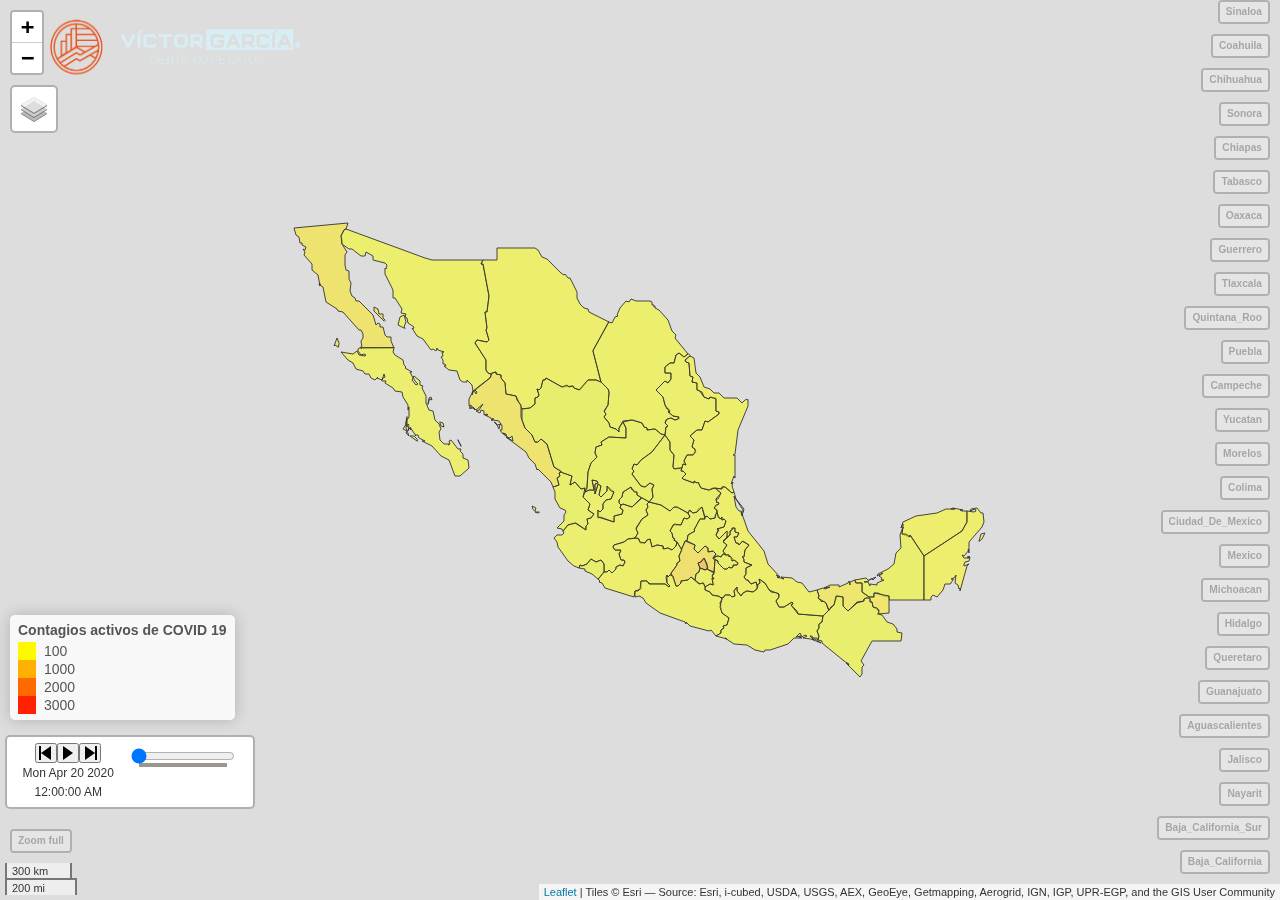
==== commit 0c9256b8: "Actualización automática" ====
--- a/Activos.html
+++ b/Activos.html
@@ -29,8 +29,8 @@
   <link rel="icon" type="image/png" sizes="16x16" href="assets/img/icon.png">
 </head>
 <div id="htmlwidget_container">
-  <div id="htmlwidget-ab779b5a70cf313afc05" style="width:100%;height:400px;" class="leaflet html-widget"></div>
+  <div id="htmlwidget-d6bc642fcd7d3906c595" style="width:100%;height:400px;" class="leaflet html-widget"></div>
 </div>
-<script type="application/json" data-for="htmlwidget-ab779b5a70cf313afc05">{"x":{"options":{"minZoom":1,"maxZoom":52,"crs":{"crsClass":"L.CRS.EPSG3857","code":null,"proj4def":null,"projectedBounds":null,"options":{}},"preferCanvas":false,"bounceAtZoomLimits":false,"maxBounds":[[[-90,-370]],[[90,370]]]},"calls":[{"method":"addProviderTiles","args":["Esri.WorldImagery",1,"Esri.WorldImagery",{"errorTileUrl":"","noWrap":false,"detectRetina":false}]},{"method":"createMapPane","args":["polygon",420]},{"method":"addPolygons","args":[[[[{"lng":[-113.139717102051,-113.240570068359,-113.450843811035,-113.511947631836,-113.600280761719,-113.57389831543,-113.588623046875,-113.405288696289,-113.365013122559,-113.381958007812,-113.184173583984,-113.189453125,-113.124450683594,-113.139717102051],"lat":[29.0177764892578,29.0677757263184,29.2866630554199,29.3030548095703,29.4391632080078,29.5058326721191,29.583610534668,29.4824981689453,29.4033317565918,29.3199996948242,29.2941665649414,29.1411094665527,29.0588874816895,29.0177764892578]}],[{"lng":[-115.179458618164,-115.303886413574,-115.355293273926,-115.249732971191,-115.280563354492,-115.240837097168,-115.178886413574,-115.146118164062,-115.179458618164],"lat":[28.0247192382812,28.0988883972168,28.090274810791,28.2283325195312,28.3158302307129,28.3705520629883,28.3088874816895,28.1788864135742,28.0247192382812]}],[{"lng":[-115.01789855957,-115.035278320312,-115.014450073242,-114.953056335449,-114.873901367188,-114.82389831543,-114.779449462891,-114.851119995117,-114.881118774414,-114.818069458008,-114.829727172852,-114.705291748047,-114.693893432617,-114.624450683594,-114.659729003906,-114.545288085938,-114.413352966309,-114.376953125,-114.304458618164,-114.263343811035,-114.206123352051,-114.056121826172,-113.72834777832,-113.650848388672,-113.654716491699,-113.54833984375,-113.546401977539,-113.504730224609,-113.453056335449,-113.463623046875,-113.41251373291,-113.348342895508,-113.343338012695,-113.231666564941,-113.19416809082,-113.111953735352,-113.01806640625,-112.86279296875,-112.872512817383,-112.787780761719,-112.778633117676,-112.721946716309,-112.722396850586,-114.140823364258,-114.128616333008,-114.111953735352,-114.182792663574,-114.097503662109,-114.063606262207,-114.14306640625,-114.161956787109,-114.264183044434,-114.261672973633,-114.392501831055,-114.405288696289,-114.490837097168,-114.541122436523,-114.557510375977,-114.613616943359,-114.648063659668,-114.710006713867,-114.744453430176,-114.950286865234,-115.1875,-115.232513427734,-115.469451904297,-115.526123046875,-115.572776794434,-115.693893432617,-115.694458007812,-115.72917175293,-115.808326721191,-115.783073425293,-115.826400756836,-115.868057250977,-115.968063354492,-115.929168701172,-115.980560302734,-115.957778930664,-116.013343811035,-115.991386413574,-116.036392211914,-116.054168701172,-116.20694732666,-116.257507324219,-116.326683044434,-116.301681518555,-116.336936950684,-116.494453430176,-116.593338012695,-116.677513122559,-116.637512207031,-116.635276794434,-116.7216796875,-116.625839233398,-116.603057861328,-116.744171142578,-116.7841796875,-116.848892211914,-116.909729003906,-117.026672363281,-117.122222900391,-117.122375488281,-116.10612487793,-114.721260070801,-114.808601379395,-114.819305419922,-114.936698913574,-114.964202880859,-115.041496276855,-114.998901367188,-115.01789855957],"lat":[31.94748878479,31.9572219848633,31.9077758789062,31.8963851928711,31.8055534362793,31.7966651916504,31.6436080932617,31.5263862609863,31.1547203063965,31.0599975585938,30.9961090087891,30.9249992370605,30.6511077880859,30.4877777099609,30.1986083984375,30.0011100769043,29.9191665649414,29.7980537414551,29.759162902832,29.7847213745117,29.7586097717285,29.595832824707,29.3572196960449,29.2616653442383,29.208610534668,29.1102752685547,28.9563865661621,28.8913879394531,28.8924980163574,28.9391632080078,28.9649963378906,28.9086074829102,28.7958297729492,28.8302764892578,28.8144416809082,28.4797210693359,28.4374961853027,28.4333305358887,28.2755546569824,28.1930541992188,28.0297203063965,28.0022201538086,27.9997406005859,28.0005397796631,28.0238876342773,28.1783332824707,28.2616653442383,28.3988876342773,28.5272216796875,28.5944442749023,28.6716651916504,28.6836090087891,28.7136077880859,28.8299980163574,28.8858299255371,28.9386100769043,28.9291648864746,28.9752769470215,29.0219421386719,29.1144409179688,29.1349983215332,29.1994438171387,29.377498626709,29.4277572631836,29.4891662597656,29.6263885498047,29.6283302307129,29.6963882446289,29.7683296203613,29.866943359375,29.9302749633789,29.9544410705566,30.1074981689453,30.3319435119629,30.3844413757324,30.3980522155762,30.4455528259277,30.4966659545898,30.4447212219238,30.4388885498047,30.3730545043945,30.4427757263184,30.7977752685547,30.892219543457,30.9577751159668,30.9736099243164,31.0897216796875,31.2138862609863,31.4249992370605,31.4699974060059,31.5552749633789,31.5866661071777,31.6588859558105,31.7480545043945,31.7386093139648,31.840274810791,31.9169425964355,31.98388671875,31.9961090087891,32.2283325195312,32.2999954223633,32.4558258056641,32.5353317260742,32.6194076538086,32.7208099365234,32.6159934997559,32.5044479370117,32.4730491638184,32.3686103820801,32.2546691894531,32.1361083984375,31.94748878479]}]]],null,"Baja_California",{"crs":{"crsClass":"L.CRS.EPSG3857","code":null,"proj4def":null,"projectedBounds":null,"options":{}},"pane":"polygon","stroke":true,"color":"#333333","weight":1,"opacity":0.9,"fill":true,"fillColor":"#D4FF00","fillOpacity":0.5,"smoothFactor":1,"noClip":false},"<html><head><link rel=\"stylesheet\" type=\"text/css\" href=\"lib/popup/popup.css\"><\/head><body><div class=\"scrollableContainer\"><table class=\"popup scrollable\" id=\"popup\"><tr class='coord'><td><\/td><td><b>Feature ID<\/b><\/td><td align='right'>2&emsp;<\/td><\/tr><tr class='alt'><td>1<\/td><td><b>Estado&emsp;<\/b><\/td><td align='right'>BAJA CALIFORNIA&emsp;<\/td><\/tr><tr><td>2<\/td><td><b>X2020.04.19&emsp;<\/b><\/td><td align='right'>190&emsp;<\/td><\/tr><tr class='alt'><td>3<\/td><td><b>X2020.04.20&emsp;<\/b><\/td><td align='right'>205&emsp;<\/td><\/tr><tr><td>4<\/td><td><b>X2020.04.21&emsp;<\/b><\/td><td align='right'>295&emsp;<\/td><\/tr><tr class='alt'><td>5<\/td><td><b>X2020.04.22&emsp;<\/b><\/td><td align='right'>300&emsp;<\/td><\/tr><tr><td>6<\/td><td><b>X2020.04.23&emsp;<\/b><\/td><td align='right'>291&emsp;<\/td><\/tr><tr class='alt'><td>7<\/td><td><b>X2020.04.24&emsp;<\/b><\/td><td align='right'>261&emsp;<\/td><\/tr><tr><td>8<\/td><td><b>X2020.04.25&emsp;<\/b><\/td><td align='right'>232&emsp;<\/td><\/tr><tr class='alt'><td>9<\/td><td><b>X2020.04.26&emsp;<\/b><\/td><td align='right'>226&emsp;<\/td><\/tr><tr><td>10<\/td><td><b>X2020.04.27&emsp;<\/b><\/td><td align='right'>203&emsp;<\/td><\/tr><tr class='alt'><td>11<\/td><td><b>X2020.04.28&emsp;<\/b><\/td><td align='right'>202&emsp;<\/td><\/tr><tr><td>12<\/td><td><b>X2020.04.29&emsp;<\/b><\/td><td align='right'>227&emsp;<\/td><\/tr><tr class='alt'><td>13<\/td><td><b>X2020.04.30&emsp;<\/b><\/td><td align='right'>230&emsp;<\/td><\/tr><tr><td>14<\/td><td><b>X2020.05.01&emsp;<\/b><\/td><td align='right'>198&emsp;<\/td><\/tr><tr class='alt'><td>15<\/td><td><b>X2020.05.02&emsp;<\/b><\/td><td align='right'>171&emsp;<\/td><\/tr><tr><td>16<\/td><td><b>X2020.05.03&emsp;<\/b><\/td><td align='right'>187&emsp;<\/td><\/tr><tr class='alt'><td>17<\/td><td><b>X2020.05.04&emsp;<\/b><\/td><td align='right'>222&emsp;<\/td><\/tr><tr><td>18<\/td><td><b>X2020.05.05&emsp;<\/b><\/td><td align='right'>303&emsp;<\/td><\/tr><tr class='alt'><td>19<\/td><td><b>X2020.05.06&emsp;<\/b><\/td><td align='right'>299&emsp;<\/td><\/tr><tr><td>20<\/td><td><b>X2020.05.07&emsp;<\/b><\/td><td align='right'>310&emsp;<\/td><\/tr><tr class='alt'><td>21<\/td><td><b>X2020.05.08&emsp;<\/b><\/td><td align='right'>328&emsp;<\/td><\/tr><tr><td>22<\/td><td><b>X2020.05.09&emsp;<\/b><\/td><td align='right'>321&emsp;<\/td><\/tr><tr class='alt'><td>23<\/td><td><b>X2020.05.10&emsp;<\/b><\/td><td align='right'>321&emsp;<\/td><\/tr><tr><td>24<\/td><td><b>X2020.05.11&emsp;<\/b><\/td><td align='right'>280&emsp;<\/td><\/tr><tr class='alt'><td>25<\/td><td><b>X2020.05.12&emsp;<\/b><\/td><td align='right'>341&emsp;<\/td><\/tr><tr><td>26<\/td><td><b>X2020.05.13&emsp;<\/b><\/td><td align='right'>431&emsp;<\/td><\/tr><tr class='alt'><td>27<\/td><td><b>X2020.05.14&emsp;<\/b><\/td><td align='right'>430&emsp;<\/td><\/tr><tr><td>28<\/td><td><b>X2020.05.15&emsp;<\/b><\/td><td align='right'>432&emsp;<\/td><\/tr><tr class='alt'><td>29<\/td><td><b>X2020.05.16&emsp;<\/b><\/td><td align='right'>430&emsp;<\/td><\/tr><tr><td>30<\/td><td><b>X2020.05.17&emsp;<\/b><\/td><td align='right'>428&emsp;<\/td><\/tr><tr class='alt'><td>31<\/td><td><b>X2020.05.18&emsp;<\/b><\/td><td align='right'>426&emsp;<\/td><\/tr><tr><td>32<\/td><td><b>X2020.05.19&emsp;<\/b><\/td><td align='right'>454&emsp;<\/td><\/tr><tr class='alt'><td>33<\/td><td><b>X2020.05.20&emsp;<\/b><\/td><td align='right'>463&emsp;<\/td><\/tr><tr><td>34<\/td><td><b>X2020.05.21&emsp;<\/b><\/td><td align='right'>541&emsp;<\/td><\/tr><tr class='alt'><td>35<\/td><td><b>X2020.05.22&emsp;<\/b><\/td><td align='right'>566&emsp;<\/td><\/tr><tr><td>36<\/td><td><b>X2020.05.23&emsp;<\/b><\/td><td align='right'>631&emsp;<\/td><\/tr><tr class='alt'><td>37<\/td><td><b>X2020.05.24&emsp;<\/b><\/td><td align='right'>629&emsp;<\/td><\/tr><tr><td>38<\/td><td><b>X2020.05.25&emsp;<\/b><\/td><td align='right'>560&emsp;<\/td><\/tr><tr class='alt'><td>39<\/td><td><b>X2020.05.26&emsp;<\/b><\/td><td align='right'>609&emsp;<\/td><\/tr><tr><td>40<\/td><td><b>X2020.05.27&emsp;<\/b><\/td><td align='right'>637&emsp;<\/td><\/tr><tr class='alt'><td>41<\/td><td><b>X2020.05.28&emsp;<\/b><\/td><td align='right'>723&emsp;<\/td><\/tr><tr><td>42<\/td><td><b>X2020.05.29&emsp;<\/b><\/td><td align='right'>675&emsp;<\/td><\/tr><tr class='alt'><td>43<\/td><td><b>X2020.05.30&emsp;<\/b><\/td><td align='right'>705&emsp;<\/td><\/tr><tr><td>44<\/td><td><b>X2020.05.31&emsp;<\/b><\/td><td align='right'>645&emsp;<\/td><\/tr><tr class='alt'><td>45<\/td><td><b>X2020.06.01&emsp;<\/b><\/td><td align='right'>559&emsp;<\/td><\/tr><tr><td>46<\/td><td><b>X2020.06.02&emsp;<\/b><\/td><td align='right'>525&emsp;<\/td><\/tr><tr class='alt'><td>47<\/td><td><b>X2020.06.03&emsp;<\/b><\/td><td align='right'>545&emsp;<\/td><\/tr><tr><td>48<\/td><td><b>X2020.06.04&emsp;<\/b><\/td><td align='right'>599&emsp;<\/td><\/tr><tr class='alt'><td>49<\/td><td><b>X2020.06.05&emsp;<\/b><\/td><td align='right'>581&emsp;<\/td><\/tr><tr><td>50<\/td><td><b>X2020.06.06&emsp;<\/b><\/td><td align='right'>622&emsp;<\/td><\/tr><tr class='alt'><td>51<\/td><td><b>X2020.06.07&emsp;<\/b><\/td><td align='right'>613&emsp;<\/td><\/tr><tr><td>52<\/td><td><b>X2020.06.08&emsp;<\/b><\/td><td align='right'>560&emsp;<\/td><\/tr><tr class='alt'><td>53<\/td><td><b>X2020.06.09&emsp;<\/b><\/td><td align='right'>570&emsp;<\/td><\/tr><tr><td>54<\/td><td><b>X2020.06.10&emsp;<\/b><\/td><td align='right'>580&emsp;<\/td><\/tr><tr class='alt'><td>55<\/td><td><b>X2020.06.11&emsp;<\/b><\/td><td align='right'>624&emsp;<\/td><\/tr><tr><td>56<\/td><td><b>X2020.06.12&emsp;<\/b><\/td><td align='right'>672&emsp;<\/td><\/tr><tr class='alt'><td>57<\/td><td><b>X2020.06.13&emsp;<\/b><\/td><td align='right'>677&emsp;<\/td><\/tr><tr><td>58<\/td><td><b>X2020.06.14&emsp;<\/b><\/td><td align='right'>605&emsp;<\/td><\/tr><tr class='alt'><td>59<\/td><td><b>X2020.06.15&emsp;<\/b><\/td><td align='right'>596&emsp;<\/td><\/tr><tr><td>60<\/td><td><b>X2020.06.16&emsp;<\/b><\/td><td align='right'>591&emsp;<\/td><\/tr><tr class='alt'><td>61<\/td><td><b>X2020.06.17&emsp;<\/b><\/td><td align='right'>600&emsp;<\/td><\/tr><tr><td>62<\/td><td><b>X2020.06.18&emsp;<\/b><\/td><td align='right'>655&emsp;<\/td><\/tr><tr class='alt'><td>63<\/td><td><b>X2020.06.19&emsp;<\/b><\/td><td align='right'>677&emsp;<\/td><\/tr><tr><td>64<\/td><td><b>X2020.06.20&emsp;<\/b><\/td><td align='right'>698&emsp;<\/td><\/tr><tr class='alt'><td>65<\/td><td><b>X2020.06.21&emsp;<\/b><\/td><td align='right'>662&emsp;<\/td><\/tr><tr><td>66<\/td><td><b>X2020.06.22&emsp;<\/b><\/td><td align='right'>602&emsp;<\/td><\/tr><tr class='alt'><td>67<\/td><td><b>X2020.06.23&emsp;<\/b><\/td><td align='right'>627&emsp;<\/td><\/tr><tr><td>68<\/td><td><b>X2020.06.24&emsp;<\/b><\/td><td align='right'>606&emsp;<\/td><\/tr><tr class='alt'><td>69<\/td><td><b>X2020.06.25&emsp;<\/b><\/td><td align='right'>593&emsp;<\/td><\/tr><tr><td>70<\/td><td><b>X2020.06.26&emsp;<\/b><\/td><td align='right'>622&emsp;<\/td><\/tr><tr class='alt'><td>71<\/td><td><b>X2020.06.27&emsp;<\/b><\/td><td align='right'>631&emsp;<\/td><\/tr><tr><td>72<\/td><td><b>X2020.06.28&emsp;<\/b><\/td><td align='right'>602&emsp;<\/td><\/tr><tr class='alt'><td>73<\/td><td><b>X2020.06.29&emsp;<\/b><\/td><td align='right'>495&emsp;<\/td><\/tr><tr><td>74<\/td><td><b>X2020.06.30&emsp;<\/b><\/td><td align='right'>494&emsp;<\/td><\/tr><tr class='alt'><td>75<\/td><td><b>X2020.07.01&emsp;<\/b><\/td><td align='right'>581&emsp;<\/td><\/tr><tr><td>76<\/td><td><b>X2020.07.02&emsp;<\/b><\/td><td align='right'>640&emsp;<\/td><\/tr><tr class='alt'><td>77<\/td><td><b>X2020.07.03&emsp;<\/b><\/td><td align='right'>701&emsp;<\/td><\/tr><tr><td>78<\/td><td><b>X2020.07.04&emsp;<\/b><\/td><td align='right'>641&emsp;<\/td><\/tr><tr class='alt'><td>79<\/td><td><b>X2020.07.05&emsp;<\/b><\/td><td align='right'>620&emsp;<\/td><\/tr><tr><td>80<\/td><td><b>X2020.07.06&emsp;<\/b><\/td><td align='right'>549&emsp;<\/td><\/tr><tr class='alt'><td>81<\/td><td><b>X2020.07.07&emsp;<\/b><\/td><td align='right'>598&emsp;<\/td><\/tr><tr><td>82<\/td><td><b>X2020.07.08&emsp;<\/b><\/td><td align='right'>601&emsp;<\/td><\/tr><tr class='alt'><td>83<\/td><td><b>X2020.07.09&emsp;<\/b><\/td><td align='right'>547&emsp;<\/td><\/tr><tr><td>84<\/td><td><b>X2020.07.10&emsp;<\/b><\/td><td align='right'>625&emsp;<\/td><\/tr><tr class='alt'><td>85<\/td><td><b>X2020.07.11&emsp;<\/b><\/td><td align='right'>601&emsp;<\/td><\/tr><tr><td>86<\/td><td><b>X2020.07.12&emsp;<\/b><\/td><td align='right'>618&emsp;<\/td><\/tr><tr class='alt'><td>87<\/td><td><b>X2020.07.13&emsp;<\/b><\/td><td align='right'>518&emsp;<\/td><\/tr><tr><td>88<\/td><td><b>X2020.07.14&emsp;<\/b><\/td><td align='right'>508&emsp;<\/td><\/tr><tr class='alt'><td>89<\/td><td><b>X2020.07.15&emsp;<\/b><\/td><td align='right'>480&emsp;<\/td><\/tr><tr><td>90<\/td><td><b>X2020.07.16&emsp;<\/b><\/td><td align='right'>506&emsp;<\/td><\/tr><tr class='alt'><td>91<\/td><td><b>X2020.07.17&emsp;<\/b><\/td><td align='right'>588&emsp;<\/td><\/tr><tr><td>92<\/td><td><b>X2020.07.18&emsp;<\/b><\/td><td align='right'>543&emsp;<\/td><\/tr><tr class='alt'><td>93<\/td><td><b>X2020.07.19&emsp;<\/b><\/td><td align='right'>500&emsp;<\/td><\/tr><tr><td>94<\/td><td><b>X2020.07.20&emsp;<\/b><\/td><td align='right'>452&emsp;<\/td><\/tr><tr class='alt'><td>95<\/td><td><b>X2020.07.21&emsp;<\/b><\/td><td align='right'>442&emsp;<\/td><\/tr><tr><td>96<\/td><td><b>X2020.07.22&emsp;<\/b><\/td><td align='right'>439&emsp;<\/td><\/tr><tr class='alt'><td>97<\/td><td><b>X2020.07.23&emsp;<\/b><\/td><td align='right'>490&emsp;<\/td><\/tr><tr><td>98<\/td><td><b>X2020.07.24&emsp;<\/b><\/td><td align='right'>500&emsp;<\/td><\/tr><tr class='alt'><td>99<\/td><td><b>X2020.07.25&emsp;<\/b><\/td><td align='right'>523&emsp;<\/td><\/tr><tr><td>100<\/td><td><b>X2020.07.26&emsp;<\/b><\/td><td align='right'>530&emsp;<\/td><\/tr><tr class='alt'><td>101<\/td><td><b>X2020.07.27&emsp;<\/b><\/td><td align='right'>516&emsp;<\/td><\/tr><tr><td>102<\/td><td><b>X2020.07.28&emsp;<\/b><\/td><td align='right'>499&emsp;<\/td><\/tr><tr class='alt'><td>103<\/td><td><b>X2020.07.29&emsp;<\/b><\/td><td align='right'>451&emsp;<\/td><\/tr><tr><td>104<\/td><td><b>X2020.07.30&emsp;<\/b><\/td><td align='right'>413&emsp;<\/td><\/tr><tr class='alt'><td>105<\/td><td><b>X2020.07.31&emsp;<\/b><\/td><td align='right'>374&emsp;<\/td><\/tr><tr><td>106<\/td><td><b>X2020.08.01&emsp;<\/b><\/td><td align='right'>439&emsp;<\/td><\/tr><tr class='alt'><td>107<\/td><td><b>X2020.08.02&emsp;<\/b><\/td><td align='right'>457&emsp;<\/td><\/tr><tr><td>108<\/td><td><b>X2020.08.03&emsp;<\/b><\/td><td align='right'>391&emsp;<\/td><\/tr><tr class='alt'><td>109<\/td><td><b>X2020.08.04&emsp;<\/b><\/td><td align='right'>338&emsp;<\/td><\/tr><tr><td>110<\/td><td><b>X2020.08.05&emsp;<\/b><\/td><td align='right'>311&emsp;<\/td><\/tr><tr class='alt'><td>111<\/td><td><b>X2020.08.06&emsp;<\/b><\/td><td align='right'>390&emsp;<\/td><\/tr><tr><td>112<\/td><td><b>X2020.08.07&emsp;<\/b><\/td><td align='right'>377&emsp;<\/td><\/tr><tr class='alt'><td>113<\/td><td><b>X2020.08.08&emsp;<\/b><\/td><td align='right'>465&emsp;<\/td><\/tr><tr><td>114<\/td><td><b>X2020.08.09&emsp;<\/b><\/td><td align='right'>414&emsp;<\/td><\/tr><tr class='alt'><td>115<\/td><td><b>X2020.08.10&emsp;<\/b><\/td><td align='right'>328&emsp;<\/td><\/tr><tr><td>116<\/td><td><b>X2020.08.11&emsp;<\/b><\/td><td align='right'>345&emsp;<\/td><\/tr><tr class='alt'><td>117<\/td><td><b>X2020.08.12&emsp;<\/b><\/td><td align='right'>443&emsp;<\/td><\/tr><tr><td>118<\/td><td><b>X2020.08.13&emsp;<\/b><\/td><td align='right'>437&emsp;<\/td><\/tr><tr class='alt'><td>119<\/td><td><b>X2020.08.14&emsp;<\/b><\/td><td align='right'>440&emsp;<\/td><\/tr><tr><td>120<\/td><td><b>X2020.08.15&emsp;<\/b><\/td><td align='right'>499&emsp;<\/td><\/tr><tr class='alt'><td>121<\/td><td><b>X2020.08.16&emsp;<\/b><\/td><td align='right'>473&emsp;<\/td><\/tr><tr><td>122<\/td><td><b>X2020.08.17&emsp;<\/b><\/td><td align='right'>385&emsp;<\/td><\/tr><tr class='alt'><td>123<\/td><td><b>X2020.08.18&emsp;<\/b><\/td><td align='right'>362&emsp;<\/td><\/tr><tr><td>124<\/td><td><b>X2020.08.19&emsp;<\/b><\/td><td align='right'>335&emsp;<\/td><\/tr><tr class='alt'><td>125<\/td><td><b>X2020.08.20&emsp;<\/b><\/td><td align='right'>395&emsp;<\/td><\/tr><tr><td>126<\/td><td><b>X2020.08.21&emsp;<\/b><\/td><td align='right'>366&emsp;<\/td><\/tr><tr class='alt'><td>127<\/td><td><b>X2020.08.22&emsp;<\/b><\/td><td align='right'>417&emsp;<\/td><\/tr><tr><td>128<\/td><td><b>X2020.08.23&emsp;<\/b><\/td><td align='right'>397&emsp;<\/td><\/tr><tr class='alt'><td>129<\/td><td><b>X2020.08.24&emsp;<\/b><\/td><td align='right'>367&emsp;<\/td><\/tr><tr><td>130<\/td><td><b>X2020.08.25&emsp;<\/b><\/td><td align='right'>378&emsp;<\/td><\/tr><tr class='alt'><td>131<\/td><td><b>X2020.08.26&emsp;<\/b><\/td><td align='right'>350&emsp;<\/td><\/tr><tr><td>132<\/td><td><b>X2020.08.27&emsp;<\/b><\/td><td align='right'>336&emsp;<\/td><\/tr><tr class='alt'><td>133<\/td><td><b>X2020.08.28&emsp;<\/b><\/td><td align='right'>367&emsp;<\/td><\/tr><tr><td>134<\/td><td><b>X2020.08.29&emsp;<\/b><\/td><td align='right'>444&emsp;<\/td><\/tr><tr class='alt'><td>135<\/td><td><b>X2020.08.30&emsp;<\/b><\/td><td align='right'>488&emsp;<\/td><\/tr><tr><td>136<\/td><td><b>X2020.08.31&emsp;<\/b><\/td><td align='right'>400&emsp;<\/td><\/tr><tr class='alt'><td>137<\/td><td><b>X2020.09.01&emsp;<\/b><\/td><td align='right'>413&emsp;<\/td><\/tr><tr><td>138<\/td><td><b>X2020.09.02&emsp;<\/b><\/td><td align='right'>394&emsp;<\/td><\/tr><tr class='alt'><td>139<\/td><td><b>X2020.09.03&emsp;<\/b><\/td><td align='right'>401&emsp;<\/td><\/tr><tr><td>140<\/td><td><b>X2020.09.04&emsp;<\/b><\/td><td align='right'>457&emsp;<\/td><\/tr><tr class='alt'><td>141<\/td><td><b>X2020.09.05&emsp;<\/b><\/td><td align='right'>486&emsp;<\/td><\/tr><tr><td>142<\/td><td><b>X2020.09.06&emsp;<\/b><\/td><td align='right'>571&emsp;<\/td><\/tr><tr class='alt'><td>143<\/td><td><b>X2020.09.07&emsp;<\/b><\/td><td align='right'>467&emsp;<\/td><\/tr><tr><td>144<\/td><td><b>X2020.09.08&emsp;<\/b><\/td><td align='right'>408&emsp;<\/td><\/tr><tr class='alt'><td>145<\/td><td><b>X2020.09.09&emsp;<\/b><\/td><td align='right'>505&emsp;<\/td><\/tr><tr><td>146<\/td><td><b>X2020.09.10&emsp;<\/b><\/td><td align='right'>509&emsp;<\/td><\/tr><tr class='alt'><td>147<\/td><td><b>X2020.09.11&emsp;<\/b><\/td><td align='right'>546&emsp;<\/td><\/tr><tr><td>148<\/td><td><b>X2020.09.12&emsp;<\/b><\/td><td align='right'>573&emsp;<\/td><\/tr><tr class='alt'><td>149<\/td><td><b>X2020.09.13&emsp;<\/b><\/td><td align='right'>497&emsp;<\/td><\/tr><tr><td>150<\/td><td><b>X2020.09.14&emsp;<\/b><\/td><td align='right'>382&emsp;<\/td><\/tr><tr class='alt'><td>151<\/td><td><b>X2020.09.15&emsp;<\/b><\/td><td align='right'>285&emsp;<\/td><\/tr><tr><td>152<\/td><td><b>X2020.09.16&emsp;<\/b><\/td><td align='right'>240&emsp;<\/td><\/tr><tr class='alt'><td>153<\/td><td><b>X2020.09.17&emsp;<\/b><\/td><td align='right'>216&emsp;<\/td><\/tr><tr><td>154<\/td><td><b>X2020.09.18&emsp;<\/b><\/td><td align='right'>175&emsp;<\/td><\/tr><tr class='alt'><td>155<\/td><td><b>X2020.09.19&emsp;<\/b><\/td><td align='right'>163&emsp;<\/td><\/tr><tr><td>156<\/td><td><b>X2020.09.20&emsp;<\/b><\/td><td align='right'>152&emsp;<\/td><\/tr><tr class='alt'><td>157<\/td><td><b>X2020.09.21&emsp;<\/b><\/td><td align='right'>136&emsp;<\/td><\/tr><tr><td>158<\/td><td><b>X2020.09.22&emsp;<\/b><\/td><td align='right'>135&emsp;<\/td><\/tr><tr class='alt'><td>159<\/td><td><b>X2020.09.23&emsp;<\/b><\/td><td align='right'>163&emsp;<\/td><\/tr><tr><td>160<\/td><td><b>X2020.09.24&emsp;<\/b><\/td><td align='right'>200&emsp;<\/td><\/tr><tr class='alt'><td>161<\/td><td><b>X2020.09.25&emsp;<\/b><\/td><td align='right'>230&emsp;<\/td><\/tr><tr><td>162<\/td><td><b>X2020.09.26&emsp;<\/b><\/td><td align='right'>289&emsp;<\/td><\/tr><tr class='alt'><td>163<\/td><td><b>X2020.09.27&emsp;<\/b><\/td><td align='right'>288&emsp;<\/td><\/tr><tr><td>164<\/td><td><b>X2020.09.28&emsp;<\/b><\/td><td align='right'>325&emsp;<\/td><\/tr><tr class='alt'><td>165<\/td><td><b>X2020.09.29&emsp;<\/b><\/td><td align='right'>298&emsp;<\/td><\/tr><tr><td>166<\/td><td><b>X2020.09.30&emsp;<\/b><\/td><td align='right'>316&emsp;<\/td><\/tr><tr class='alt'><td>167<\/td><td><b>X2020.10.01&emsp;<\/b><\/td><td align='right'>295&emsp;<\/td><\/tr><tr><td>168<\/td><td><b>X2020.10.02&emsp;<\/b><\/td><td align='right'>304&emsp;<\/td><\/tr><tr class='alt'><td>169<\/td><td><b>X2020.10.03&emsp;<\/b><\/td><td align='right'>338&emsp;<\/td><\/tr><tr><td>170<\/td><td><b>X2020.10.04&emsp;<\/b><\/td><td align='right'>336&emsp;<\/td><\/tr><tr class='alt'><td>171<\/td><td><b>X2020.10.05&emsp;<\/b><\/td><td align='right'>305&emsp;<\/td><\/tr><tr><td>172<\/td><td><b>X2020.10.06&emsp;<\/b><\/td><td align='right'>294&emsp;<\/td><\/tr><tr class='alt'><td>173<\/td><td><b>X2020.10.07&emsp;<\/b><\/td><td align='right'>295&emsp;<\/td><\/tr><tr><td>174<\/td><td><b>X2020.10.08&emsp;<\/b><\/td><td align='right'>336&emsp;<\/td><\/tr><tr class='alt'><td>175<\/td><td><b>X2020.10.09&emsp;<\/b><\/td><td align='right'>345&emsp;<\/td><\/tr><tr><td>176<\/td><td><b>X2020.10.10&emsp;<\/b><\/td><td align='right'>368&emsp;<\/td><\/tr><tr class='alt'><td>177<\/td><td><b>X2020.10.11&emsp;<\/b><\/td><td align='right'>359&emsp;<\/td><\/tr><tr><td>178<\/td><td><b>X2020.10.12&emsp;<\/b><\/td><td align='right'>307&emsp;<\/td><\/tr><tr class='alt'><td>179<\/td><td><b>X2020.10.13&emsp;<\/b><\/td><td align='right'>317&emsp;<\/td><\/tr><tr><td>180<\/td><td><b>X2020.10.14&emsp;<\/b><\/td><td align='right'>294&emsp;<\/td><\/tr><tr class='alt'><td>181<\/td><td><b>X2020.10.15&emsp;<\/b><\/td><td align='right'>314&emsp;<\/td><\/tr><tr><td>182<\/td><td><b>X2020.10.16&emsp;<\/b><\/td><td align='right'>329&emsp;<\/td><\/tr><tr class='alt'><td>183<\/td><td><b>X2020.10.17&emsp;<\/b><\/td><td align='right'>350&emsp;<\/td><\/tr><tr><td>184<\/td><td><b>X2020.10.18&emsp;<\/b><\/td><td align='right'>390&emsp;<\/td><\/tr><tr class='alt'><td>185<\/td><td><b>X2020.10.19&emsp;<\/b><\/td><td align='right'>382&emsp;<\/td><\/tr><tr><td>186<\/td><td><b>X2020.10.20&emsp;<\/b><\/td><td align='right'>352&emsp;<\/td><\/tr><tr class='alt'><td>187<\/td><td><b>geometry&emsp;<\/b><\/td><td align='right'>sfc_MULTIPOLYGON&emsp;<\/td><\/tr><\/table><\/div><\/body><\/html>",{"maxWidth":800,"minWidth":50,"autoPan":true,"keepInView":false,"closeButton":true,"closeOnClick":true,"className":""},["<img src=\"assets/img/activos/actuales/1.png\" style=\"width:300px;height:300px;\">"],{"interactive":false,"permanent":false,"direction":"auto","opacity":1,"offset":[0,0],"textsize":"10px","textOnly":false,"className":"","sticky":true},{"stroke":true,"weight":2,"opacity":0.9,"fillOpacity":0.7,"bringToFront":false,"sendToBack":false}]},{"method":"addScaleBar","args":[{"maxWidth":100,"metric":true,"imperial":true,"updateWhenIdle":true,"position":"bottomleft"}]},{"method":"addHomeButton","args":[-117.122375488281,27.9997406005859,-112.721946716309,32.7208099365234,"Baja_California","Zoom to Baja_California","<strong> Baja_California <\/strong>","bottomright"]},{"method":"addPolygons","args":[[[[{"lng":[-111.206123352051,-111.230293273926,-111.191390991211,-111.086669921875,-111.099456787109,-111.06916809082,-111.142227172852,-111.206123352051],"lat":[25.8027763366699,25.8341636657715,26.0388870239258,26.0744438171387,26.0044441223145,25.9713859558105,26.0036087036133,25.8027763366699]}],[{"lng":[-112.13362121582,-112.202507019043,-112.132781982422,-112.142227172852,-112.070846557617,-112.052230834961,-112.179168701172,-112.153343200684,-112.180557250977,-112.304168701172,-112.236679077148,-112.13362121582],"lat":[25.2811088562012,24.8449974060059,24.7147216796875,24.647777557373,24.5947189331055,24.5180549621582,24.6624984741211,24.7088851928711,24.7841644287109,24.8105545043945,24.9149971008301,25.2811088562012]}],[{"lng":[-110.696090698242,-110.578903198242,-110.5322265625,-110.643890380859,-110.708892822266,-110.696090698242],"lat":[25.0888404846191,25.0338859558105,24.8847198486328,24.9311103820801,25.0424995422363,25.0888404846191]}],[{"lng":[-111.708068847656,-112.016677856445,-111.836936950684,-111.826133728027,-111.694732666016,-111.708068847656],"lat":[24.3283309936523,24.5324974060059,24.5411109924316,24.4924964904785,24.3916664123535,24.3283309936523]}],[{"lng":[-109.788352966309,-109.871398925781,-109.915557861328,-109.788352966309],"lat":[24.1319427490234,24.1874961853027,24.3688888549805,24.1319427490234]}],[{"lng":[-112.722396850586,-112.752502441406,-112.705841064453,-112.67333984375,-112.625839233398,-112.572776794434,-112.503890991211,-112.344451904297,-112.292793273926,-112.203338623047,-112.230010986328,-112.2216796875,-111.955291748047,-111.947509765625,-112.004180908203,-112.030838012695,-111.898063659668,-111.917236328125,-111.761947631836,-111.730293273926,-111.685287475586,-111.806121826172,-111.868621826172,-111.847778320312,-111.560836791992,-111.556953430176,-111.442230224609,-111.479446411133,-111.401397705078,-111.395568847656,-111.32112121582,-111.361953735352,-111.325012207031,-111.293327331543,-111.299728393555,-111.228057861328,-111.165283203125,-111.018341064453,-111.01944732666,-110.94612121582,-110.911117553711,-110.855010986328,-110.746673583984,-110.690841674805,-110.668327331543,-110.726669311523,-110.734176635742,-110.688903808594,-110.61279296875,-110.505836486816,-110.304168701172,-110.34001159668,-110.398902893066,-110.35417175293,-110.26944732666,-110.300003051758,-110.213623046875,-110.139450073242,-110.003341674805,-109.958892822266,-109.920288085938,-109.819458007812,-109.794448852539,-109.823623657227,-109.697776794434,-109.686401367188,-109.47834777832,-109.404167175293,-109.435012817383,-109.488342285156,-109.665557861328,-109.705001831055,-109.813056945801,-109.951950073242,-110.025009155273,-110.08056640625,-110.171951293945,-110.248611450195,-110.316680908203,-110.634452819824,-111.04167175293,-111.470840454102,-111.377792358398,-111.602783203125,-111.655006408691,-111.685287475586,-111.706123352051,-111.793617248535,-111.765556335449,-111.808326721191,-111.826950073242,-111.931121826172,-112.001953125,-111.973892211914,-112.0341796875,-112.041397094727,-112.051963806152,-112.094451904297,-112.070846557617,-112.125839233398,-112.07861328125,-112.096122741699,-112.148902893066,-112.179458618164,-112.124183654785,-112.128067016602,-112.068069458008,-112.070846557617,-112.078903198242,-112.088348388672,-112.08528137207,-112.113342285156,-112.112503051758,-112.22834777832,-112.309173583984,-112.341949462891,-112.378341674805,-112.43000793457,-112.486389160156,-112.54167175293,-112.536956787109,-112.670837402344,-112.781112670898,-112.770843505859,-113.10334777832,-113.079727172852,-113.116668701172,-113.22917175293,-113.231666564941,-113.128067016602,-113.128341674805,-113.178619384766,-113.185012817383,-113.241386413574,-113.20361328125,-113.243347167969,-113.250289916992,-113.445846557617,-113.401123046875,-113.438606262207,-113.532791137695,-113.597503662109,-113.730293273926,-113.835563659668,-113.908340454102,-114.001403808594,-114.087783813477,-114.170013427734,-114.243896484375,-114.281112670898,-114.410568237305,-114.433616638184,-114.478622436523,-114.513633728027,-114.608337402344,-114.736679077148,-114.799453735352,-114.86279296875,-114.843902587891,-114.872222900391,-114.908340454102,-114.950843811035,-115.00666809082,-115.059722900391,-115.041122436523,-114.998611450195,-114.855827331543,-114.613616943359,-114.501403808594,-114.347229003906,-114.332229614258,-114.278900146484,-114.16584777832,-114.04833984375,-114.002227783203,-113.971389770508,-114.036117553711,-114.161117553711,-114.225852966309,-114.237228393555,-114.310562133789,-114.285003662109,-114.218269348145,-114.1572265625,-114.159301757812,-114.160568237305,-114.140823364258,-112.722396850586],"lat":[27.9997406005859,27.8347206115723,27.806941986084,27.7213859558105,27.712776184082,27.6305541992188,27.6272201538086,27.5399971008301,27.3416633605957,27.2386093139648,27.2327766418457,27.1974983215332,27.1019439697266,27.0769424438477,27.0533332824707,27.0011100769043,26.8394432067871,26.7388877868652,26.5638885498047,26.5527763366699,26.6022186279297,26.7072219848633,26.8724975585938,26.9011077880859,26.7236099243164,26.564998626709,26.5136108398438,26.4177742004395,26.3455543518066,26.2369422912598,26.1077766418457,25.9583320617676,25.8447189331055,25.8363876342773,25.7802772521973,25.7158317565918,25.5774993896484,25.5255546569824,25.4191665649414,25.3088874816895,25.1730537414551,25.0883331298828,25.0197219848633,24.9088859558105,24.7969436645508,24.6741638183594,24.5783309936523,24.3805541992188,24.2844429016113,24.2216644287109,24.1888885498047,24.1599998474121,24.1822204589844,24.1158332824707,24.1891632080078,24.3344421386719,24.3519439697266,24.2494430541992,24.1641654968262,24.043888092041,24.0224990844727,24.0530548095703,24.0213851928711,23.9163856506348,23.7977752685547,23.6599998474121,23.575553894043,23.4541664123535,23.2327766418457,23.1555519104004,23.0538864135742,22.9894409179688,22.9177742004395,22.8638877868652,22.9024963378906,22.9866638183594,23.3283309936523,23.4152755737305,23.567497253418,23.7316665649414,24.1122207641602,24.3344421386719,24.3102760314941,24.4597206115723,24.579719543457,24.5938873291016,24.5469436645508,24.5624961853027,24.522777557373,24.5136108398438,24.6424980163574,24.7466659545898,24.8863868713379,24.7574996948242,24.7608299255371,24.8530540466309,24.7697219848633,24.7358322143555,24.7686080932617,24.8780517578125,24.9563865661621,25.0258331298828,24.9011077880859,24.8941650390625,25.0538864135742,25.1674995422363,25.2722206115723,25.6852760314941,25.7177772521973,25.6983299255371,25.5683326721191,25.5241661071777,25.773609161377,26.014720916748,26.0936088562012,26.0824966430664,26.254997253418,26.2913856506348,26.2688865661621,26.2958297729492,26.3258323669434,26.3291664123535,26.4122200012207,26.4363861083984,26.6449966430664,26.6894416809082,26.6722221374512,26.7113876342773,26.7805519104004,26.8805541992188,26.9588851928711,26.9702758789062,26.8749961853027,26.817497253418,26.8222198486328,26.7961082458496,26.7427749633789,26.821662902832,26.8241653442383,26.8447189331055,26.7458305358887,26.7369422912598,26.8366661071777,26.9741630554199,27.0005531311035,26.9827766418457,27.0966644287109,27.1474990844727,27.1655540466309,27.1438865661621,27.1847190856934,27.2319412231445,27.2422218322754,27.4136085510254,27.4874992370605,27.5338859558105,27.6219444274902,27.646110534668,27.6580543518066,27.6944427490234,27.6705551147461,27.720832824707,27.7222213745117,27.8311080932617,27.8627777099609,27.8316650390625,27.8363876342773,27.767219543457,27.7694435119629,27.8788871765137,27.7813873291016,27.7324981689453,27.6930541992188,27.7147216796875,27.6866645812988,27.7199974060059,27.7705535888672,27.7169418334961,27.7694435119629,27.8327751159668,27.8655548095703,27.9463882446289,28.0002098083496,28.0494422912598,28.0005493164062,27.962776184082,28.0005397796631,27.9997406005859]}]]],null,"Baja_California_Sur",{"crs":{"crsClass":"L.CRS.EPSG3857","code":null,"proj4def":null,"projectedBounds":null,"options":{}},"pane":"polygon","stroke":true,"color":"#333333","weight":1,"opacity":0.9,"fill":true,"fillColor":"#BBFF00","fillOpacity":0.5,"smoothFactor":1,"noClip":false},"<html><head><link rel=\"stylesheet\" type=\"text/css\" href=\"lib/popup/popup.css\"><\/head><body><div class=\"scrollableContainer\"><table class=\"popup scrollable\" id=\"popup\"><tr class='coord'><td><\/td><td><b>Feature ID<\/b><\/td><td align='right'>3&emsp;<\/td><\/tr><tr class='alt'><td>1<\/td><td><b>Estado&emsp;<\/b><\/td><td align='right'>BAJA CALIFORNIA SUR&emsp;<\/td><\/tr><tr><td>2<\/td><td><b>X2020.04.19&emsp;<\/b><\/td><td align='right'>37&emsp;<\/td><\/tr><tr class='alt'><td>3<\/td><td><b>X2020.04.20&emsp;<\/b><\/td><td align='right'>34&emsp;<\/td><\/tr><tr><td>4<\/td><td><b>X2020.04.21&emsp;<\/b><\/td><td align='right'>43&emsp;<\/td><\/tr><tr class='alt'><td>5<\/td><td><b>X2020.04.22&emsp;<\/b><\/td><td align='right'>45&emsp;<\/td><\/tr><tr><td>6<\/td><td><b>X2020.04.23&emsp;<\/b><\/td><td align='right'>39&emsp;<\/td><\/tr><tr class='alt'><td>7<\/td><td><b>X2020.04.24&emsp;<\/b><\/td><td align='right'>33&emsp;<\/td><\/tr><tr><td>8<\/td><td><b>X2020.04.25&emsp;<\/b><\/td><td align='right'>37&emsp;<\/td><\/tr><tr class='alt'><td>9<\/td><td><b>X2020.04.26&emsp;<\/b><\/td><td align='right'>46&emsp;<\/td><\/tr><tr><td>10<\/td><td><b>X2020.04.27&emsp;<\/b><\/td><td align='right'>40&emsp;<\/td><\/tr><tr class='alt'><td>11<\/td><td><b>X2020.04.28&emsp;<\/b><\/td><td align='right'>39&emsp;<\/td><\/tr><tr><td>12<\/td><td><b>X2020.04.29&emsp;<\/b><\/td><td align='right'>42&emsp;<\/td><\/tr><tr class='alt'><td>13<\/td><td><b>X2020.04.30&emsp;<\/b><\/td><td align='right'>43&emsp;<\/td><\/tr><tr><td>14<\/td><td><b>X2020.05.01&emsp;<\/b><\/td><td align='right'>45&emsp;<\/td><\/tr><tr class='alt'><td>15<\/td><td><b>X2020.05.02&emsp;<\/b><\/td><td align='right'>43&emsp;<\/td><\/tr><tr><td>16<\/td><td><b>X2020.05.03&emsp;<\/b><\/td><td align='right'>47&emsp;<\/td><\/tr><tr class='alt'><td>17<\/td><td><b>X2020.05.04&emsp;<\/b><\/td><td align='right'>39&emsp;<\/td><\/tr><tr><td>18<\/td><td><b>X2020.05.05&emsp;<\/b><\/td><td align='right'>46&emsp;<\/td><\/tr><tr class='alt'><td>19<\/td><td><b>X2020.05.06&emsp;<\/b><\/td><td align='right'>42&emsp;<\/td><\/tr><tr><td>20<\/td><td><b>X2020.05.07&emsp;<\/b><\/td><td align='right'>43&emsp;<\/td><\/tr><tr class='alt'><td>21<\/td><td><b>X2020.05.08&emsp;<\/b><\/td><td align='right'>38&emsp;<\/td><\/tr><tr><td>22<\/td><td><b>X2020.05.09&emsp;<\/b><\/td><td align='right'>36&emsp;<\/td><\/tr><tr class='alt'><td>23<\/td><td><b>X2020.05.10&emsp;<\/b><\/td><td align='right'>39&emsp;<\/td><\/tr><tr><td>24<\/td><td><b>X2020.05.11&emsp;<\/b><\/td><td align='right'>44&emsp;<\/td><\/tr><tr class='alt'><td>25<\/td><td><b>X2020.05.12&emsp;<\/b><\/td><td align='right'>46&emsp;<\/td><\/tr><tr><td>26<\/td><td><b>X2020.05.13&emsp;<\/b><\/td><td align='right'>48&emsp;<\/td><\/tr><tr class='alt'><td>27<\/td><td><b>X2020.05.14&emsp;<\/b><\/td><td align='right'>50&emsp;<\/td><\/tr><tr><td>28<\/td><td><b>X2020.05.15&emsp;<\/b><\/td><td align='right'>51&emsp;<\/td><\/tr><tr class='alt'><td>29<\/td><td><b>X2020.05.16&emsp;<\/b><\/td><td align='right'>51&emsp;<\/td><\/tr><tr><td>30<\/td><td><b>X2020.05.17&emsp;<\/b><\/td><td align='right'>59&emsp;<\/td><\/tr><tr class='alt'><td>31<\/td><td><b>X2020.05.18&emsp;<\/b><\/td><td align='right'>56&emsp;<\/td><\/tr><tr><td>32<\/td><td><b>X2020.05.19&emsp;<\/b><\/td><td align='right'>46&emsp;<\/td><\/tr><tr class='alt'><td>33<\/td><td><b>X2020.05.20&emsp;<\/b><\/td><td align='right'>48&emsp;<\/td><\/tr><tr><td>34<\/td><td><b>X2020.05.21&emsp;<\/b><\/td><td align='right'>58&emsp;<\/td><\/tr><tr class='alt'><td>35<\/td><td><b>X2020.05.22&emsp;<\/b><\/td><td align='right'>53&emsp;<\/td><\/tr><tr><td>36<\/td><td><b>X2020.05.23&emsp;<\/b><\/td><td align='right'>65&emsp;<\/td><\/tr><tr class='alt'><td>37<\/td><td><b>X2020.05.24&emsp;<\/b><\/td><td align='right'>67&emsp;<\/td><\/tr><tr><td>38<\/td><td><b>X2020.05.25&emsp;<\/b><\/td><td align='right'>73&emsp;<\/td><\/tr><tr class='alt'><td>39<\/td><td><b>X2020.05.26&emsp;<\/b><\/td><td align='right'>71&emsp;<\/td><\/tr><tr><td>40<\/td><td><b>X2020.05.27&emsp;<\/b><\/td><td align='right'>69&emsp;<\/td><\/tr><tr class='alt'><td>41<\/td><td><b>X2020.05.28&emsp;<\/b><\/td><td align='right'>69&emsp;<\/td><\/tr><tr><td>42<\/td><td><b>X2020.05.29&emsp;<\/b><\/td><td align='right'>86&emsp;<\/td><\/tr><tr class='alt'><td>43<\/td><td><b>X2020.05.30&emsp;<\/b><\/td><td align='right'>90&emsp;<\/td><\/tr><tr><td>44<\/td><td><b>X2020.05.31&emsp;<\/b><\/td><td align='right'>99&emsp;<\/td><\/tr><tr class='alt'><td>45<\/td><td><b>X2020.06.01&emsp;<\/b><\/td><td align='right'>94&emsp;<\/td><\/tr><tr><td>46<\/td><td><b>X2020.06.02&emsp;<\/b><\/td><td align='right'>97&emsp;<\/td><\/tr><tr class='alt'><td>47<\/td><td><b>X2020.06.03&emsp;<\/b><\/td><td align='right'>115&emsp;<\/td><\/tr><tr><td>48<\/td><td><b>X2020.06.04&emsp;<\/b><\/td><td align='right'>119&emsp;<\/td><\/tr><tr class='alt'><td>49<\/td><td><b>X2020.06.05&emsp;<\/b><\/td><td align='right'>124&emsp;<\/td><\/tr><tr><td>50<\/td><td><b>X2020.06.06&emsp;<\/b><\/td><td align='right'>126&emsp;<\/td><\/tr><tr class='alt'><td>51<\/td><td><b>X2020.06.07&emsp;<\/b><\/td><td align='right'>117&emsp;<\/td><\/tr><tr><td>52<\/td><td><b>X2020.06.08&emsp;<\/b><\/td><td align='right'>124&emsp;<\/td><\/tr><tr class='alt'><td>53<\/td><td><b>X2020.06.09&emsp;<\/b><\/td><td align='right'>132&emsp;<\/td><\/tr><tr><td>54<\/td><td><b>X2020.06.10&emsp;<\/b><\/td><td align='right'>174&emsp;<\/td><\/tr><tr class='alt'><td>55<\/td><td><b>X2020.06.11&emsp;<\/b><\/td><td align='right'>206&emsp;<\/td><\/tr><tr><td>56<\/td><td><b>X2020.06.12&emsp;<\/b><\/td><td align='right'>191&emsp;<\/td><\/tr><tr class='alt'><td>57<\/td><td><b>X2020.06.13&emsp;<\/b><\/td><td align='right'>213&emsp;<\/td><\/tr><tr><td>58<\/td><td><b>X2020.06.14&emsp;<\/b><\/td><td align='right'>234&emsp;<\/td><\/tr><tr class='alt'><td>59<\/td><td><b>X2020.06.15&emsp;<\/b><\/td><td align='right'>216&emsp;<\/td><\/tr><tr><td>60<\/td><td><b>X2020.06.16&emsp;<\/b><\/td><td align='right'>218&emsp;<\/td><\/tr><tr class='alt'><td>61<\/td><td><b>X2020.06.17&emsp;<\/b><\/td><td align='right'>202&emsp;<\/td><\/tr><tr><td>62<\/td><td><b>X2020.06.18&emsp;<\/b><\/td><td align='right'>242&emsp;<\/td><\/tr><tr class='alt'><td>63<\/td><td><b>X2020.06.19&emsp;<\/b><\/td><td align='right'>230&emsp;<\/td><\/tr><tr><td>64<\/td><td><b>X2020.06.20&emsp;<\/b><\/td><td align='right'>255&emsp;<\/td><\/tr><tr class='alt'><td>65<\/td><td><b>X2020.06.21&emsp;<\/b><\/td><td align='right'>251&emsp;<\/td><\/tr><tr><td>66<\/td><td><b>X2020.06.22&emsp;<\/b><\/td><td align='right'>243&emsp;<\/td><\/tr><tr class='alt'><td>67<\/td><td><b>X2020.06.23&emsp;<\/b><\/td><td align='right'>229&emsp;<\/td><\/tr><tr><td>68<\/td><td><b>X2020.06.24&emsp;<\/b><\/td><td align='right'>206&emsp;<\/td><\/tr><tr class='alt'><td>69<\/td><td><b>X2020.06.25&emsp;<\/b><\/td><td align='right'>210&emsp;<\/td><\/tr><tr><td>70<\/td><td><b>X2020.06.26&emsp;<\/b><\/td><td align='right'>258&emsp;<\/td><\/tr><tr class='alt'><td>71<\/td><td><b>X2020.06.27&emsp;<\/b><\/td><td align='right'>228&emsp;<\/td><\/tr><tr><td>72<\/td><td><b>X2020.06.28&emsp;<\/b><\/td><td align='right'>249&emsp;<\/td><\/tr><tr class='alt'><td>73<\/td><td><b>X2020.06.29&emsp;<\/b><\/td><td align='right'>251&emsp;<\/td><\/tr><tr><td>74<\/td><td><b>X2020.06.30&emsp;<\/b><\/td><td align='right'>264&emsp;<\/td><\/tr><tr class='alt'><td>75<\/td><td><b>X2020.07.01&emsp;<\/b><\/td><td align='right'>280&emsp;<\/td><\/tr><tr><td>76<\/td><td><b>X2020.07.02&emsp;<\/b><\/td><td align='right'>285&emsp;<\/td><\/tr><tr class='alt'><td>77<\/td><td><b>X2020.07.03&emsp;<\/b><\/td><td align='right'>300&emsp;<\/td><\/tr><tr><td>78<\/td><td><b>X2020.07.04&emsp;<\/b><\/td><td align='right'>322&emsp;<\/td><\/tr><tr class='alt'><td>79<\/td><td><b>X2020.07.05&emsp;<\/b><\/td><td align='right'>330&emsp;<\/td><\/tr><tr><td>80<\/td><td><b>X2020.07.06&emsp;<\/b><\/td><td align='right'>319&emsp;<\/td><\/tr><tr class='alt'><td>81<\/td><td><b>X2020.07.07&emsp;<\/b><\/td><td align='right'>364&emsp;<\/td><\/tr><tr><td>82<\/td><td><b>X2020.07.08&emsp;<\/b><\/td><td align='right'>354&emsp;<\/td><\/tr><tr class='alt'><td>83<\/td><td><b>X2020.07.09&emsp;<\/b><\/td><td align='right'>441&emsp;<\/td><\/tr><tr><td>84<\/td><td><b>X2020.07.10&emsp;<\/b><\/td><td align='right'>453&emsp;<\/td><\/tr><tr class='alt'><td>85<\/td><td><b>X2020.07.11&emsp;<\/b><\/td><td align='right'>561&emsp;<\/td><\/tr><tr><td>86<\/td><td><b>X2020.07.12&emsp;<\/b><\/td><td align='right'>603&emsp;<\/td><\/tr><tr class='alt'><td>87<\/td><td><b>X2020.07.13&emsp;<\/b><\/td><td align='right'>626&emsp;<\/td><\/tr><tr><td>88<\/td><td><b>X2020.07.14&emsp;<\/b><\/td><td align='right'>590&emsp;<\/td><\/tr><tr class='alt'><td>89<\/td><td><b>X2020.07.15&emsp;<\/b><\/td><td align='right'>552&emsp;<\/td><\/tr><tr><td>90<\/td><td><b>X2020.07.16&emsp;<\/b><\/td><td align='right'>597&emsp;<\/td><\/tr><tr class='alt'><td>91<\/td><td><b>X2020.07.17&emsp;<\/b><\/td><td align='right'>698&emsp;<\/td><\/tr><tr><td>92<\/td><td><b>X2020.07.18&emsp;<\/b><\/td><td align='right'>734&emsp;<\/td><\/tr><tr class='alt'><td>93<\/td><td><b>X2020.07.19&emsp;<\/b><\/td><td align='right'>756&emsp;<\/td><\/tr><tr><td>94<\/td><td><b>X2020.07.20&emsp;<\/b><\/td><td align='right'>745&emsp;<\/td><\/tr><tr class='alt'><td>95<\/td><td><b>X2020.07.21&emsp;<\/b><\/td><td align='right'>665&emsp;<\/td><\/tr><tr><td>96<\/td><td><b>X2020.07.22&emsp;<\/b><\/td><td align='right'>678&emsp;<\/td><\/tr><tr class='alt'><td>97<\/td><td><b>X2020.07.23&emsp;<\/b><\/td><td align='right'>729&emsp;<\/td><\/tr><tr><td>98<\/td><td><b>X2020.07.24&emsp;<\/b><\/td><td align='right'>722&emsp;<\/td><\/tr><tr class='alt'><td>99<\/td><td><b>X2020.07.25&emsp;<\/b><\/td><td align='right'>681&emsp;<\/td><\/tr><tr><td>100<\/td><td><b>X2020.07.26&emsp;<\/b><\/td><td align='right'>712&emsp;<\/td><\/tr><tr class='alt'><td>101<\/td><td><b>X2020.07.27&emsp;<\/b><\/td><td align='right'>743&emsp;<\/td><\/tr><tr><td>102<\/td><td><b>X2020.07.28&emsp;<\/b><\/td><td align='right'>719&emsp;<\/td><\/tr><tr class='alt'><td>103<\/td><td><b>X2020.07.29&emsp;<\/b><\/td><td align='right'>695&emsp;<\/td><\/tr><tr><td>104<\/td><td><b>X2020.07.30&emsp;<\/b><\/td><td align='right'>791&emsp;<\/td><\/tr><tr class='alt'><td>105<\/td><td><b>X2020.07.31&emsp;<\/b><\/td><td align='right'>768&emsp;<\/td><\/tr><tr><td>106<\/td><td><b>X2020.08.01&emsp;<\/b><\/td><td align='right'>875&emsp;<\/td><\/tr><tr class='alt'><td>107<\/td><td><b>X2020.08.02&emsp;<\/b><\/td><td align='right'>838&emsp;<\/td><\/tr><tr><td>108<\/td><td><b>X2020.08.03&emsp;<\/b><\/td><td align='right'>832&emsp;<\/td><\/tr><tr class='alt'><td>109<\/td><td><b>X2020.08.04&emsp;<\/b><\/td><td align='right'>810&emsp;<\/td><\/tr><tr><td>110<\/td><td><b>X2020.08.05&emsp;<\/b><\/td><td align='right'>854&emsp;<\/td><\/tr><tr class='alt'><td>111<\/td><td><b>X2020.08.06&emsp;<\/b><\/td><td align='right'>954&emsp;<\/td><\/tr><tr><td>112<\/td><td><b>X2020.08.07&emsp;<\/b><\/td><td align='right'>927&emsp;<\/td><\/tr><tr class='alt'><td>113<\/td><td><b>X2020.08.08&emsp;<\/b><\/td><td align='right'>974&emsp;<\/td><\/tr><tr><td>114<\/td><td><b>X2020.08.09&emsp;<\/b><\/td><td align='right'>995&emsp;<\/td><\/tr><tr class='alt'><td>115<\/td><td><b>X2020.08.10&emsp;<\/b><\/td><td align='right'>963&emsp;<\/td><\/tr><tr><td>116<\/td><td><b>X2020.08.11&emsp;<\/b><\/td><td align='right'>898&emsp;<\/td><\/tr><tr class='alt'><td>117<\/td><td><b>X2020.08.12&emsp;<\/b><\/td><td align='right'>914&emsp;<\/td><\/tr><tr><td>118<\/td><td><b>X2020.08.13&emsp;<\/b><\/td><td align='right'>963&emsp;<\/td><\/tr><tr class='alt'><td>119<\/td><td><b>X2020.08.14&emsp;<\/b><\/td><td align='right'>959&emsp;<\/td><\/tr><tr><td>120<\/td><td><b>X2020.08.15&emsp;<\/b><\/td><td align='right'>987&emsp;<\/td><\/tr><tr class='alt'><td>121<\/td><td><b>X2020.08.16&emsp;<\/b><\/td><td align='right'>982&emsp;<\/td><\/tr><tr><td>122<\/td><td><b>X2020.08.17&emsp;<\/b><\/td><td align='right'>960&emsp;<\/td><\/tr><tr class='alt'><td>123<\/td><td><b>X2020.08.18&emsp;<\/b><\/td><td align='right'>900&emsp;<\/td><\/tr><tr><td>124<\/td><td><b>X2020.08.19&emsp;<\/b><\/td><td align='right'>940&emsp;<\/td><\/tr><tr class='alt'><td>125<\/td><td><b>X2020.08.20&emsp;<\/b><\/td><td align='right'>938&emsp;<\/td><\/tr><tr><td>126<\/td><td><b>X2020.08.21&emsp;<\/b><\/td><td align='right'>938&emsp;<\/td><\/tr><tr class='alt'><td>127<\/td><td><b>X2020.08.22&emsp;<\/b><\/td><td align='right'>886&emsp;<\/td><\/tr><tr><td>128<\/td><td><b>X2020.08.23&emsp;<\/b><\/td><td align='right'>861&emsp;<\/td><\/tr><tr class='alt'><td>129<\/td><td><b>X2020.08.24&emsp;<\/b><\/td><td align='right'>811&emsp;<\/td><\/tr><tr><td>130<\/td><td><b>X2020.08.25&emsp;<\/b><\/td><td align='right'>767&emsp;<\/td><\/tr><tr class='alt'><td>131<\/td><td><b>X2020.08.26&emsp;<\/b><\/td><td align='right'>780&emsp;<\/td><\/tr><tr><td>132<\/td><td><b>X2020.08.27&emsp;<\/b><\/td><td align='right'>758&emsp;<\/td><\/tr><tr class='alt'><td>133<\/td><td><b>X2020.08.28&emsp;<\/b><\/td><td align='right'>763&emsp;<\/td><\/tr><tr><td>134<\/td><td><b>X2020.08.29&emsp;<\/b><\/td><td align='right'>813&emsp;<\/td><\/tr><tr class='alt'><td>135<\/td><td><b>X2020.08.30&emsp;<\/b><\/td><td align='right'>765&emsp;<\/td><\/tr><tr><td>136<\/td><td><b>X2020.08.31&emsp;<\/b><\/td><td align='right'>717&emsp;<\/td><\/tr><tr class='alt'><td>137<\/td><td><b>X2020.09.01&emsp;<\/b><\/td><td align='right'>767&emsp;<\/td><\/tr><tr><td>138<\/td><td><b>X2020.09.02&emsp;<\/b><\/td><td align='right'>802&emsp;<\/td><\/tr><tr class='alt'><td>139<\/td><td><b>X2020.09.03&emsp;<\/b><\/td><td align='right'>826&emsp;<\/td><\/tr><tr><td>140<\/td><td><b>X2020.09.04&emsp;<\/b><\/td><td align='right'>857&emsp;<\/td><\/tr><tr class='alt'><td>141<\/td><td><b>X2020.09.05&emsp;<\/b><\/td><td align='right'>898&emsp;<\/td><\/tr><tr><td>142<\/td><td><b>X2020.09.06&emsp;<\/b><\/td><td align='right'>865&emsp;<\/td><\/tr><tr class='alt'><td>143<\/td><td><b>X2020.09.07&emsp;<\/b><\/td><td align='right'>834&emsp;<\/td><\/tr><tr><td>144<\/td><td><b>X2020.09.08&emsp;<\/b><\/td><td align='right'>796&emsp;<\/td><\/tr><tr class='alt'><td>145<\/td><td><b>X2020.09.09&emsp;<\/b><\/td><td align='right'>768&emsp;<\/td><\/tr><tr><td>146<\/td><td><b>X2020.09.10&emsp;<\/b><\/td><td align='right'>794&emsp;<\/td><\/tr><tr class='alt'><td>147<\/td><td><b>X2020.09.11&emsp;<\/b><\/td><td align='right'>850&emsp;<\/td><\/tr><tr><td>148<\/td><td><b>X2020.09.12&emsp;<\/b><\/td><td align='right'>862&emsp;<\/td><\/tr><tr class='alt'><td>149<\/td><td><b>X2020.09.13&emsp;<\/b><\/td><td align='right'>835&emsp;<\/td><\/tr><tr><td>150<\/td><td><b>X2020.09.14&emsp;<\/b><\/td><td align='right'>798&emsp;<\/td><\/tr><tr class='alt'><td>151<\/td><td><b>X2020.09.15&emsp;<\/b><\/td><td align='right'>714&emsp;<\/td><\/tr><tr><td>152<\/td><td><b>X2020.09.16&emsp;<\/b><\/td><td align='right'>699&emsp;<\/td><\/tr><tr class='alt'><td>153<\/td><td><b>X2020.09.17&emsp;<\/b><\/td><td align='right'>684&emsp;<\/td><\/tr><tr><td>154<\/td><td><b>X2020.09.18&emsp;<\/b><\/td><td align='right'>689&emsp;<\/td><\/tr><tr class='alt'><td>155<\/td><td><b>X2020.09.19&emsp;<\/b><\/td><td align='right'>680&emsp;<\/td><\/tr><tr><td>156<\/td><td><b>X2020.09.20&emsp;<\/b><\/td><td align='right'>679&emsp;<\/td><\/tr><tr class='alt'><td>157<\/td><td><b>X2020.09.21&emsp;<\/b><\/td><td align='right'>687&emsp;<\/td><\/tr><tr><td>158<\/td><td><b>X2020.09.22&emsp;<\/b><\/td><td align='right'>652&emsp;<\/td><\/tr><tr class='alt'><td>159<\/td><td><b>X2020.09.23&emsp;<\/b><\/td><td align='right'>659&emsp;<\/td><\/tr><tr><td>160<\/td><td><b>X2020.09.24&emsp;<\/b><\/td><td align='right'>646&emsp;<\/td><\/tr><tr class='alt'><td>161<\/td><td><b>X2020.09.25&emsp;<\/b><\/td><td align='right'>656&emsp;<\/td><\/tr><tr><td>162<\/td><td><b>X2020.09.26&emsp;<\/b><\/td><td align='right'>668&emsp;<\/td><\/tr><tr class='alt'><td>163<\/td><td><b>X2020.09.27&emsp;<\/b><\/td><td align='right'>704&emsp;<\/td><\/tr><tr><td>164<\/td><td><b>X2020.09.28&emsp;<\/b><\/td><td align='right'>680&emsp;<\/td><\/tr><tr class='alt'><td>165<\/td><td><b>X2020.09.29&emsp;<\/b><\/td><td align='right'>646&emsp;<\/td><\/tr><tr><td>166<\/td><td><b>X2020.09.30&emsp;<\/b><\/td><td align='right'>641&emsp;<\/td><\/tr><tr class='alt'><td>167<\/td><td><b>X2020.10.01&emsp;<\/b><\/td><td align='right'>640&emsp;<\/td><\/tr><tr><td>168<\/td><td><b>X2020.10.02&emsp;<\/b><\/td><td align='right'>632&emsp;<\/td><\/tr><tr class='alt'><td>169<\/td><td><b>X2020.10.03&emsp;<\/b><\/td><td align='right'>635&emsp;<\/td><\/tr><tr><td>170<\/td><td><b>X2020.10.04&emsp;<\/b><\/td><td align='right'>653&emsp;<\/td><\/tr><tr class='alt'><td>171<\/td><td><b>X2020.10.05&emsp;<\/b><\/td><td align='right'>656&emsp;<\/td><\/tr><tr><td>172<\/td><td><b>X2020.10.06&emsp;<\/b><\/td><td align='right'>591&emsp;<\/td><\/tr><tr class='alt'><td>173<\/td><td><b>X2020.10.07&emsp;<\/b><\/td><td align='right'>570&emsp;<\/td><\/tr><tr><td>174<\/td><td><b>X2020.10.08&emsp;<\/b><\/td><td align='right'>601&emsp;<\/td><\/tr><tr class='alt'><td>175<\/td><td><b>X2020.10.09&emsp;<\/b><\/td><td align='right'>600&emsp;<\/td><\/tr><tr><td>176<\/td><td><b>X2020.10.10&emsp;<\/b><\/td><td align='right'>630&emsp;<\/td><\/tr><tr class='alt'><td>177<\/td><td><b>X2020.10.11&emsp;<\/b><\/td><td align='right'>591&emsp;<\/td><\/tr><tr><td>178<\/td><td><b>X2020.10.12&emsp;<\/b><\/td><td align='right'>609&emsp;<\/td><\/tr><tr class='alt'><td>179<\/td><td><b>X2020.10.13&emsp;<\/b><\/td><td align='right'>636&emsp;<\/td><\/tr><tr><td>180<\/td><td><b>X2020.10.14&emsp;<\/b><\/td><td align='right'>589&emsp;<\/td><\/tr><tr class='alt'><td>181<\/td><td><b>X2020.10.15&emsp;<\/b><\/td><td align='right'>615&emsp;<\/td><\/tr><tr><td>182<\/td><td><b>X2020.10.16&emsp;<\/b><\/td><td align='right'>614&emsp;<\/td><\/tr><tr class='alt'><td>183<\/td><td><b>X2020.10.17&emsp;<\/b><\/td><td align='right'>644&emsp;<\/td><\/tr><tr><td>184<\/td><td><b>X2020.10.18&emsp;<\/b><\/td><td align='right'>640&emsp;<\/td><\/tr><tr class='alt'><td>185<\/td><td><b>X2020.10.19&emsp;<\/b><\/td><td align='right'>671&emsp;<\/td><\/tr><tr><td>186<\/td><td><b>X2020.10.20&emsp;<\/b><\/td><td align='right'>647&emsp;<\/td><\/tr><tr class='alt'><td>187<\/td><td><b>geometry&emsp;<\/b><\/td><td align='right'>sfc_MULTIPOLYGON&emsp;<\/td><\/tr><\/table><\/div><\/body><\/html>",{"maxWidth":800,"minWidth":50,"autoPan":true,"keepInView":false,"closeButton":true,"closeOnClick":true,"className":""},["<img src=\"assets/img/activos/actuales/2.png\" style=\"width:300px;height:300px;\">"],{"interactive":false,"permanent":false,"direction":"auto","opacity":1,"offset":[0,0],"textsize":"10px","textOnly":false,"className":"","sticky":true},{"stroke":true,"weight":2,"opacity":0.9,"fillOpacity":0.7,"bringToFront":false,"sendToBack":false}]},{"method":"addHomeButton","args":[-115.059722900391,22.8638877868652,-109.404167175293,28.0494422912598,"Baja_California_Sur","Zoom to Baja_California_Sur","<strong> Baja_California_Sur <\/strong>","bottomright"]},{"method":"addPolygons","args":[[[[{"lng":[-106.621078491211,-106.647506713867,-106.585563659668,-106.530006408691,-106.485290527344,-106.515007019043,-106.621078491211],"lat":[21.5653114318848,21.6938858032227,21.7158317565918,21.6908302307129,21.6127777099609,21.513053894043,21.5653114318848]}],[{"lng":[-106.399169921875,-106.51139831543,-106.4716796875,-106.346389770508,-106.327217102051,-106.399169921875],"lat":[21.4197196960449,21.4502754211426,21.510555267334,21.5030517578125,21.4686088562012,21.4197196960449]}],[{"lng":[-105.271591186523,-105.322776794434,-105.417236328125,-105.544448852539,-105.467506408691,-105.318618774414,-105.241386413574,-105.21305847168,-105.238616943359,-105.180847167969,-105.221122741699,-105.279716491699,-105.436401367188,-105.497512817383,-105.654167175293,-105.640289306641,-105.714576721191,-105.694702148438,-105.644302368164,-105.454498291016,-105.479400634766,-105.575302124023,-105.541702270508,-105.444198608398,-105.487800598145,-105.462799072266,-105.402099609375,-105.3125,-105.171997070312,-104.914703369141,-104.879997253418,-104.998100280762,-104.998100280762,-104.757499694824,-104.660598754883,-104.612503051758,-104.491401672363,-104.345001220703,-104.311401367188,-104.329597473145,-104.402801513672,-104.093597412109,-104.152801513672,-104.20719909668,-103.944900512695,-103.961402893066,-104.042503356934,-104.227699279785,-104.209999084473,-104.275001525879,-104.285598754883,-104.46720123291,-104.535003662109,-104.625,-104.721900939941,-104.769996643066,-104.94889831543,-105.083297729492,-105.271591186523],"lat":[20.6932544708252,20.7677764892578,20.7538871765137,20.7849998474121,20.8197212219238,21.0174980163574,21.0647201538086,21.2277755737305,21.3477745056152,21.4502754211426,21.5202751159668,21.5216636657715,21.6077766418457,21.775276184082,21.9877777099609,22.2866630554199,22.4683609008789,22.4731101989746,22.4861793518066,22.5488891601562,22.6813907623291,22.7530498504639,22.8369407653809,22.9038906097412,22.9711093902588,23.0408306121826,23.0674591064453,23.0347194671631,23.0397205352783,22.9247207641602,22.7830505371094,22.6788902282715,22.5483303070068,22.6766700744629,22.624439239502,22.4724998474121,22.410270690918,22.4513893127441,22.3192100524902,22.2645397186279,22.0763893127441,21.7858295440674,21.5980491638184,21.5472202301025,21.3749694824219,21.2877807617188,21.211389541626,21.1777305603027,20.9780502319336,20.8608303070068,20.7080497741699,20.829719543457,20.916109085083,20.9236106872559,21.0127792358398,21.0205497741699,20.9255504608154,20.9252796173096,20.6932544708252]}]]],null,"Nayarit",{"crs":{"crsClass":"L.CRS.EPSG3857","code":null,"proj4def":null,"projectedBounds":null,"options":{}},"pane":"polygon","stroke":true,"color":"#333333","weight":1,"opacity":0.9,"fill":true,"fillColor":"#B7FF00","fillOpacity":0.5,"smoothFactor":1,"noClip":false},"<html><head><link rel=\"stylesheet\" type=\"text/css\" href=\"lib/popup/popup.css\"><\/head><body><div class=\"scrollableContainer\"><table class=\"popup scrollable\" id=\"popup\"><tr class='coord'><td><\/td><td><b>Feature ID<\/b><\/td><td align='right'>18&emsp;<\/td><\/tr><tr class='alt'><td>1<\/td><td><b>Estado&emsp;<\/b><\/td><td align='right'>NAYARIT&emsp;<\/td><\/tr><tr><td>2<\/td><td><b>X2020.04.19&emsp;<\/b><\/td><td align='right'>13&emsp;<\/td><\/tr><tr class='alt'><td>3<\/td><td><b>X2020.04.20&emsp;<\/b><\/td><td align='right'>13&emsp;<\/td><\/tr><tr><td>4<\/td><td><b>X2020.04.21&emsp;<\/b><\/td><td align='right'>15&emsp;<\/td><\/tr><tr class='alt'><td>5<\/td><td><b>X2020.04.22&emsp;<\/b><\/td><td align='right'>16&emsp;<\/td><\/tr><tr><td>6<\/td><td><b>X2020.04.23&emsp;<\/b><\/td><td align='right'>19&emsp;<\/td><\/tr><tr class='alt'><td>7<\/td><td><b>X2020.04.24&emsp;<\/b><\/td><td align='right'>18&emsp;<\/td><\/tr><tr><td>8<\/td><td><b>X2020.04.25&emsp;<\/b><\/td><td align='right'>20&emsp;<\/td><\/tr><tr class='alt'><td>9<\/td><td><b>X2020.04.26&emsp;<\/b><\/td><td align='right'>23&emsp;<\/td><\/tr><tr><td>10<\/td><td><b>X2020.04.27&emsp;<\/b><\/td><td align='right'>21&emsp;<\/td><\/tr><tr class='alt'><td>11<\/td><td><b>X2020.04.28&emsp;<\/b><\/td><td align='right'>21&emsp;<\/td><\/tr><tr><td>12<\/td><td><b>X2020.04.29&emsp;<\/b><\/td><td align='right'>25&emsp;<\/td><\/tr><tr class='alt'><td>13<\/td><td><b>X2020.04.30&emsp;<\/b><\/td><td align='right'>43&emsp;<\/td><\/tr><tr><td>14<\/td><td><b>X2020.05.01&emsp;<\/b><\/td><td align='right'>37&emsp;<\/td><\/tr><tr class='alt'><td>15<\/td><td><b>X2020.05.02&emsp;<\/b><\/td><td align='right'>44&emsp;<\/td><\/tr><tr><td>16<\/td><td><b>X2020.05.03&emsp;<\/b><\/td><td align='right'>49&emsp;<\/td><\/tr><tr class='alt'><td>17<\/td><td><b>X2020.05.04&emsp;<\/b><\/td><td align='right'>56&emsp;<\/td><\/tr><tr><td>18<\/td><td><b>X2020.05.05&emsp;<\/b><\/td><td align='right'>63&emsp;<\/td><\/tr><tr class='alt'><td>19<\/td><td><b>X2020.05.06&emsp;<\/b><\/td><td align='right'>77&emsp;<\/td><\/tr><tr><td>20<\/td><td><b>X2020.05.07&emsp;<\/b><\/td><td align='right'>98&emsp;<\/td><\/tr><tr class='alt'><td>21<\/td><td><b>X2020.05.08&emsp;<\/b><\/td><td align='right'>109&emsp;<\/td><\/tr><tr><td>22<\/td><td><b>X2020.05.09&emsp;<\/b><\/td><td align='right'>107&emsp;<\/td><\/tr><tr class='alt'><td>23<\/td><td><b>X2020.05.10&emsp;<\/b><\/td><td align='right'>107&emsp;<\/td><\/tr><tr><td>24<\/td><td><b>X2020.05.11&emsp;<\/b><\/td><td align='right'>116&emsp;<\/td><\/tr><tr class='alt'><td>25<\/td><td><b>X2020.05.12&emsp;<\/b><\/td><td align='right'>116&emsp;<\/td><\/tr><tr><td>26<\/td><td><b>X2020.05.13&emsp;<\/b><\/td><td align='right'>104&emsp;<\/td><\/tr><tr class='alt'><td>27<\/td><td><b>X2020.05.14&emsp;<\/b><\/td><td align='right'>108&emsp;<\/td><\/tr><tr><td>28<\/td><td><b>X2020.05.15&emsp;<\/b><\/td><td align='right'>104&emsp;<\/td><\/tr><tr class='alt'><td>29<\/td><td><b>X2020.05.16&emsp;<\/b><\/td><td align='right'>106&emsp;<\/td><\/tr><tr><td>30<\/td><td><b>X2020.05.17&emsp;<\/b><\/td><td align='right'>104&emsp;<\/td><\/tr><tr class='alt'><td>31<\/td><td><b>X2020.05.18&emsp;<\/b><\/td><td align='right'>98&emsp;<\/td><\/tr><tr><td>32<\/td><td><b>X2020.05.19&emsp;<\/b><\/td><td align='right'>104&emsp;<\/td><\/tr><tr class='alt'><td>33<\/td><td><b>X2020.05.20&emsp;<\/b><\/td><td align='right'>106&emsp;<\/td><\/tr><tr><td>34<\/td><td><b>X2020.05.21&emsp;<\/b><\/td><td align='right'>113&emsp;<\/td><\/tr><tr class='alt'><td>35<\/td><td><b>X2020.05.22&emsp;<\/b><\/td><td align='right'>115&emsp;<\/td><\/tr><tr><td>36<\/td><td><b>X2020.05.23&emsp;<\/b><\/td><td align='right'>121&emsp;<\/td><\/tr><tr class='alt'><td>37<\/td><td><b>X2020.05.24&emsp;<\/b><\/td><td align='right'>116&emsp;<\/td><\/tr><tr><td>38<\/td><td><b>X2020.05.25&emsp;<\/b><\/td><td align='right'>118&emsp;<\/td><\/tr><tr class='alt'><td>39<\/td><td><b>X2020.05.26&emsp;<\/b><\/td><td align='right'>120&emsp;<\/td><\/tr><tr><td>40<\/td><td><b>X2020.05.27&emsp;<\/b><\/td><td align='right'>128&emsp;<\/td><\/tr><tr class='alt'><td>41<\/td><td><b>X2020.05.28&emsp;<\/b><\/td><td align='right'>137&emsp;<\/td><\/tr><tr><td>42<\/td><td><b>X2020.05.29&emsp;<\/b><\/td><td align='right'>140&emsp;<\/td><\/tr><tr class='alt'><td>43<\/td><td><b>X2020.05.30&emsp;<\/b><\/td><td align='right'>144&emsp;<\/td><\/tr><tr><td>44<\/td><td><b>X2020.05.31&emsp;<\/b><\/td><td align='right'>155&emsp;<\/td><\/tr><tr class='alt'><td>45<\/td><td><b>X2020.06.01&emsp;<\/b><\/td><td align='right'>178&emsp;<\/td><\/tr><tr><td>46<\/td><td><b>X2020.06.02&emsp;<\/b><\/td><td align='right'>171&emsp;<\/td><\/tr><tr class='alt'><td>47<\/td><td><b>X2020.06.03&emsp;<\/b><\/td><td align='right'>170&emsp;<\/td><\/tr><tr><td>48<\/td><td><b>X2020.06.04&emsp;<\/b><\/td><td align='right'>196&emsp;<\/td><\/tr><tr class='alt'><td>49<\/td><td><b>X2020.06.05&emsp;<\/b><\/td><td align='right'>204&emsp;<\/td><\/tr><tr><td>50<\/td><td><b>X2020.06.06&emsp;<\/b><\/td><td align='right'>205&emsp;<\/td><\/tr><tr class='alt'><td>51<\/td><td><b>X2020.06.07&emsp;<\/b><\/td><td align='right'>213&emsp;<\/td><\/tr><tr><td>52<\/td><td><b>X2020.06.08&emsp;<\/b><\/td><td align='right'>204&emsp;<\/td><\/tr><tr class='alt'><td>53<\/td><td><b>X2020.06.09&emsp;<\/b><\/td><td align='right'>198&emsp;<\/td><\/tr><tr><td>54<\/td><td><b>X2020.06.10&emsp;<\/b><\/td><td align='right'>212&emsp;<\/td><\/tr><tr class='alt'><td>55<\/td><td><b>X2020.06.11&emsp;<\/b><\/td><td align='right'>222&emsp;<\/td><\/tr><tr><td>56<\/td><td><b>X2020.06.12&emsp;<\/b><\/td><td align='right'>240&emsp;<\/td><\/tr><tr class='alt'><td>57<\/td><td><b>X2020.06.13&emsp;<\/b><\/td><td align='right'>249&emsp;<\/td><\/tr><tr><td>58<\/td><td><b>X2020.06.14&emsp;<\/b><\/td><td align='right'>248&emsp;<\/td><\/tr><tr class='alt'><td>59<\/td><td><b>X2020.06.15&emsp;<\/b><\/td><td align='right'>231&emsp;<\/td><\/tr><tr><td>60<\/td><td><b>X2020.06.16&emsp;<\/b><\/td><td align='right'>244&emsp;<\/td><\/tr><tr class='alt'><td>61<\/td><td><b>X2020.06.17&emsp;<\/b><\/td><td align='right'>261&emsp;<\/td><\/tr><tr><td>62<\/td><td><b>X2020.06.18&emsp;<\/b><\/td><td align='right'>268&emsp;<\/td><\/tr><tr class='alt'><td>63<\/td><td><b>X2020.06.19&emsp;<\/b><\/td><td align='right'>282&emsp;<\/td><\/tr><tr><td>64<\/td><td><b>X2020.06.20&emsp;<\/b><\/td><td align='right'>296&emsp;<\/td><\/tr><tr class='alt'><td>65<\/td><td><b>X2020.06.21&emsp;<\/b><\/td><td align='right'>339&emsp;<\/td><\/tr><tr><td>66<\/td><td><b>X2020.06.22&emsp;<\/b><\/td><td align='right'>312&emsp;<\/td><\/tr><tr class='alt'><td>67<\/td><td><b>X2020.06.23&emsp;<\/b><\/td><td align='right'>305&emsp;<\/td><\/tr><tr><td>68<\/td><td><b>X2020.06.24&emsp;<\/b><\/td><td align='right'>317&emsp;<\/td><\/tr><tr class='alt'><td>69<\/td><td><b>X2020.06.25&emsp;<\/b><\/td><td align='right'>334&emsp;<\/td><\/tr><tr><td>70<\/td><td><b>X2020.06.26&emsp;<\/b><\/td><td align='right'>349&emsp;<\/td><\/tr><tr class='alt'><td>71<\/td><td><b>X2020.06.27&emsp;<\/b><\/td><td align='right'>372&emsp;<\/td><\/tr><tr><td>72<\/td><td><b>X2020.06.28&emsp;<\/b><\/td><td align='right'>399&emsp;<\/td><\/tr><tr class='alt'><td>73<\/td><td><b>X2020.06.29&emsp;<\/b><\/td><td align='right'>356&emsp;<\/td><\/tr><tr><td>74<\/td><td><b>X2020.06.30&emsp;<\/b><\/td><td align='right'>358&emsp;<\/td><\/tr><tr class='alt'><td>75<\/td><td><b>X2020.07.01&emsp;<\/b><\/td><td align='right'>373&emsp;<\/td><\/tr><tr><td>76<\/td><td><b>X2020.07.02&emsp;<\/b><\/td><td align='right'>400&emsp;<\/td><\/tr><tr class='alt'><td>77<\/td><td><b>X2020.07.03&emsp;<\/b><\/td><td align='right'>408&emsp;<\/td><\/tr><tr><td>78<\/td><td><b>X2020.07.04&emsp;<\/b><\/td><td align='right'>417&emsp;<\/td><\/tr><tr class='alt'><td>79<\/td><td><b>X2020.07.05&emsp;<\/b><\/td><td align='right'>433&emsp;<\/td><\/tr><tr><td>80<\/td><td><b>X2020.07.06&emsp;<\/b><\/td><td align='right'>394&emsp;<\/td><\/tr><tr class='alt'><td>81<\/td><td><b>X2020.07.07&emsp;<\/b><\/td><td align='right'>373&emsp;<\/td><\/tr><tr><td>82<\/td><td><b>X2020.07.08&emsp;<\/b><\/td><td align='right'>401&emsp;<\/td><\/tr><tr class='alt'><td>83<\/td><td><b>X2020.07.09&emsp;<\/b><\/td><td align='right'>421&emsp;<\/td><\/tr><tr><td>84<\/td><td><b>X2020.07.10&emsp;<\/b><\/td><td align='right'>432&emsp;<\/td><\/tr><tr class='alt'><td>85<\/td><td><b>X2020.07.11&emsp;<\/b><\/td><td align='right'>430&emsp;<\/td><\/tr><tr><td>86<\/td><td><b>X2020.07.12&emsp;<\/b><\/td><td align='right'>470&emsp;<\/td><\/tr><tr class='alt'><td>87<\/td><td><b>X2020.07.13&emsp;<\/b><\/td><td align='right'>439&emsp;<\/td><\/tr><tr><td>88<\/td><td><b>X2020.07.14&emsp;<\/b><\/td><td align='right'>425&emsp;<\/td><\/tr><tr class='alt'><td>89<\/td><td><b>X2020.07.15&emsp;<\/b><\/td><td align='right'>446&emsp;<\/td><\/tr><tr><td>90<\/td><td><b>X2020.07.16&emsp;<\/b><\/td><td align='right'>474&emsp;<\/td><\/tr><tr class='alt'><td>91<\/td><td><b>X2020.07.17&emsp;<\/b><\/td><td align='right'>463&emsp;<\/td><\/tr><tr><td>92<\/td><td><b>X2020.07.18&emsp;<\/b><\/td><td align='right'>481&emsp;<\/td><\/tr><tr class='alt'><td>93<\/td><td><b>X2020.07.19&emsp;<\/b><\/td><td align='right'>468&emsp;<\/td><\/tr><tr><td>94<\/td><td><b>X2020.07.20&emsp;<\/b><\/td><td align='right'>436&emsp;<\/td><\/tr><tr class='alt'><td>95<\/td><td><b>X2020.07.21&emsp;<\/b><\/td><td align='right'>457&emsp;<\/td><\/tr><tr><td>96<\/td><td><b>X2020.07.22&emsp;<\/b><\/td><td align='right'>455&emsp;<\/td><\/tr><tr class='alt'><td>97<\/td><td><b>X2020.07.23&emsp;<\/b><\/td><td align='right'>468&emsp;<\/td><\/tr><tr><td>98<\/td><td><b>X2020.07.24&emsp;<\/b><\/td><td align='right'>482&emsp;<\/td><\/tr><tr class='alt'><td>99<\/td><td><b>X2020.07.25&emsp;<\/b><\/td><td align='right'>489&emsp;<\/td><\/tr><tr><td>100<\/td><td><b>X2020.07.26&emsp;<\/b><\/td><td align='right'>482&emsp;<\/td><\/tr><tr class='alt'><td>101<\/td><td><b>X2020.07.27&emsp;<\/b><\/td><td align='right'>464&emsp;<\/td><\/tr><tr><td>102<\/td><td><b>X2020.07.28&emsp;<\/b><\/td><td align='right'>483&emsp;<\/td><\/tr><tr class='alt'><td>103<\/td><td><b>X2020.07.29&emsp;<\/b><\/td><td align='right'>436&emsp;<\/td><\/tr><tr><td>104<\/td><td><b>X2020.07.30&emsp;<\/b><\/td><td align='right'>426&emsp;<\/td><\/tr><tr class='alt'><td>105<\/td><td><b>X2020.07.31&emsp;<\/b><\/td><td align='right'>450&emsp;<\/td><\/tr><tr><td>106<\/td><td><b>X2020.08.01&emsp;<\/b><\/td><td align='right'>455&emsp;<\/td><\/tr><tr class='alt'><td>107<\/td><td><b>X2020.08.02&emsp;<\/b><\/td><td align='right'>408&emsp;<\/td><\/tr><tr><td>108<\/td><td><b>X2020.08.03&emsp;<\/b><\/td><td align='right'>367&emsp;<\/td><\/tr><tr class='alt'><td>109<\/td><td><b>X2020.08.04&emsp;<\/b><\/td><td align='right'>375&emsp;<\/td><\/tr><tr><td>110<\/td><td><b>X2020.08.05&emsp;<\/b><\/td><td align='right'>362&emsp;<\/td><\/tr><tr class='alt'><td>111<\/td><td><b>X2020.08.06&emsp;<\/b><\/td><td align='right'>390&emsp;<\/td><\/tr><tr><td>112<\/td><td><b>X2020.08.07&emsp;<\/b><\/td><td align='right'>411&emsp;<\/td><\/tr><tr class='alt'><td>113<\/td><td><b>X2020.08.08&emsp;<\/b><\/td><td align='right'>428&emsp;<\/td><\/tr><tr><td>114<\/td><td><b>X2020.08.09&emsp;<\/b><\/td><td align='right'>438&emsp;<\/td><\/tr><tr class='alt'><td>115<\/td><td><b>X2020.08.10&emsp;<\/b><\/td><td align='right'>416&emsp;<\/td><\/tr><tr><td>116<\/td><td><b>X2020.08.11&emsp;<\/b><\/td><td align='right'>379&emsp;<\/td><\/tr><tr class='alt'><td>117<\/td><td><b>X2020.08.12&emsp;<\/b><\/td><td align='right'>407&emsp;<\/td><\/tr><tr><td>118<\/td><td><b>X2020.08.13&emsp;<\/b><\/td><td align='right'>397&emsp;<\/td><\/tr><tr class='alt'><td>119<\/td><td><b>X2020.08.14&emsp;<\/b><\/td><td align='right'>411&emsp;<\/td><\/tr><tr><td>120<\/td><td><b>X2020.08.15&emsp;<\/b><\/td><td align='right'>427&emsp;<\/td><\/tr><tr class='alt'><td>121<\/td><td><b>X2020.08.16&emsp;<\/b><\/td><td align='right'>452&emsp;<\/td><\/tr><tr><td>122<\/td><td><b>X2020.08.17&emsp;<\/b><\/td><td align='right'>427&emsp;<\/td><\/tr><tr class='alt'><td>123<\/td><td><b>X2020.08.18&emsp;<\/b><\/td><td align='right'>391&emsp;<\/td><\/tr><tr><td>124<\/td><td><b>X2020.08.19&emsp;<\/b><\/td><td align='right'>395&emsp;<\/td><\/tr><tr class='alt'><td>125<\/td><td><b>X2020.08.20&emsp;<\/b><\/td><td align='right'>401&emsp;<\/td><\/tr><tr><td>126<\/td><td><b>X2020.08.21&emsp;<\/b><\/td><td align='right'>393&emsp;<\/td><\/tr><tr class='alt'><td>127<\/td><td><b>X2020.08.22&emsp;<\/b><\/td><td align='right'>386&emsp;<\/td><\/tr><tr><td>128<\/td><td><b>X2020.08.23&emsp;<\/b><\/td><td align='right'>378&emsp;<\/td><\/tr><tr class='alt'><td>129<\/td><td><b>X2020.08.24&emsp;<\/b><\/td><td align='right'>346&emsp;<\/td><\/tr><tr><td>130<\/td><td><b>X2020.08.25&emsp;<\/b><\/td><td align='right'>322&emsp;<\/td><\/tr><tr class='alt'><td>131<\/td><td><b>X2020.08.26&emsp;<\/b><\/td><td align='right'>306&emsp;<\/td><\/tr><tr><td>132<\/td><td><b>X2020.08.27&emsp;<\/b><\/td><td align='right'>318&emsp;<\/td><\/tr><tr class='alt'><td>133<\/td><td><b>X2020.08.28&emsp;<\/b><\/td><td align='right'>321&emsp;<\/td><\/tr><tr><td>134<\/td><td><b>X2020.08.29&emsp;<\/b><\/td><td align='right'>364&emsp;<\/td><\/tr><tr class='alt'><td>135<\/td><td><b>X2020.08.30&emsp;<\/b><\/td><td align='right'>361&emsp;<\/td><\/tr><tr><td>136<\/td><td><b>X2020.08.31&emsp;<\/b><\/td><td align='right'>331&emsp;<\/td><\/tr><tr class='alt'><td>137<\/td><td><b>X2020.09.01&emsp;<\/b><\/td><td align='right'>322&emsp;<\/td><\/tr><tr><td>138<\/td><td><b>X2020.09.02&emsp;<\/b><\/td><td align='right'>310&emsp;<\/td><\/tr><tr class='alt'><td>139<\/td><td><b>X2020.09.03&emsp;<\/b><\/td><td align='right'>296&emsp;<\/td><\/tr><tr><td>140<\/td><td><b>X2020.09.04&emsp;<\/b><\/td><td align='right'>301&emsp;<\/td><\/tr><tr class='alt'><td>141<\/td><td><b>X2020.09.05&emsp;<\/b><\/td><td align='right'>282&emsp;<\/td><\/tr><tr><td>142<\/td><td><b>X2020.09.06&emsp;<\/b><\/td><td align='right'>286&emsp;<\/td><\/tr><tr class='alt'><td>143<\/td><td><b>X2020.09.07&emsp;<\/b><\/td><td align='right'>257&emsp;<\/td><\/tr><tr><td>144<\/td><td><b>X2020.09.08&emsp;<\/b><\/td><td align='right'>255&emsp;<\/td><\/tr><tr class='alt'><td>145<\/td><td><b>X2020.09.09&emsp;<\/b><\/td><td align='right'>253&emsp;<\/td><\/tr><tr><td>146<\/td><td><b>X2020.09.10&emsp;<\/b><\/td><td align='right'>267&emsp;<\/td><\/tr><tr class='alt'><td>147<\/td><td><b>X2020.09.11&emsp;<\/b><\/td><td align='right'>264&emsp;<\/td><\/tr><tr><td>148<\/td><td><b>X2020.09.12&emsp;<\/b><\/td><td align='right'>263&emsp;<\/td><\/tr><tr class='alt'><td>149<\/td><td><b>X2020.09.13&emsp;<\/b><\/td><td align='right'>263&emsp;<\/td><\/tr><tr><td>150<\/td><td><b>X2020.09.14&emsp;<\/b><\/td><td align='right'>251&emsp;<\/td><\/tr><tr class='alt'><td>151<\/td><td><b>X2020.09.15&emsp;<\/b><\/td><td align='right'>233&emsp;<\/td><\/tr><tr><td>152<\/td><td><b>X2020.09.16&emsp;<\/b><\/td><td align='right'>225&emsp;<\/td><\/tr><tr class='alt'><td>153<\/td><td><b>X2020.09.17&emsp;<\/b><\/td><td align='right'>229&emsp;<\/td><\/tr><tr><td>154<\/td><td><b>X2020.09.18&emsp;<\/b><\/td><td align='right'>222&emsp;<\/td><\/tr><tr class='alt'><td>155<\/td><td><b>X2020.09.19&emsp;<\/b><\/td><td align='right'>224&emsp;<\/td><\/tr><tr><td>156<\/td><td><b>X2020.09.20&emsp;<\/b><\/td><td align='right'>243&emsp;<\/td><\/tr><tr class='alt'><td>157<\/td><td><b>X2020.09.21&emsp;<\/b><\/td><td align='right'>226&emsp;<\/td><\/tr><tr><td>158<\/td><td><b>X2020.09.22&emsp;<\/b><\/td><td align='right'>227&emsp;<\/td><\/tr><tr class='alt'><td>159<\/td><td><b>X2020.09.23&emsp;<\/b><\/td><td align='right'>218&emsp;<\/td><\/tr><tr><td>160<\/td><td><b>X2020.09.24&emsp;<\/b><\/td><td align='right'>231&emsp;<\/td><\/tr><tr class='alt'><td>161<\/td><td><b>X2020.09.25&emsp;<\/b><\/td><td align='right'>229&emsp;<\/td><\/tr><tr><td>162<\/td><td><b>X2020.09.26&emsp;<\/b><\/td><td align='right'>254&emsp;<\/td><\/tr><tr class='alt'><td>163<\/td><td><b>X2020.09.27&emsp;<\/b><\/td><td align='right'>272&emsp;<\/td><\/tr><tr><td>164<\/td><td><b>X2020.09.28&emsp;<\/b><\/td><td align='right'>238&emsp;<\/td><\/tr><tr class='alt'><td>165<\/td><td><b>X2020.09.29&emsp;<\/b><\/td><td align='right'>210&emsp;<\/td><\/tr><tr><td>166<\/td><td><b>X2020.09.30&emsp;<\/b><\/td><td align='right'>208&emsp;<\/td><\/tr><tr class='alt'><td>167<\/td><td><b>X2020.10.01&emsp;<\/b><\/td><td align='right'>208&emsp;<\/td><\/tr><tr><td>168<\/td><td><b>X2020.10.02&emsp;<\/b><\/td><td align='right'>218&emsp;<\/td><\/tr><tr class='alt'><td>169<\/td><td><b>X2020.10.03&emsp;<\/b><\/td><td align='right'>217&emsp;<\/td><\/tr><tr><td>170<\/td><td><b>X2020.10.04&emsp;<\/b><\/td><td align='right'>219&emsp;<\/td><\/tr><tr class='alt'><td>171<\/td><td><b>X2020.10.05&emsp;<\/b><\/td><td align='right'>200&emsp;<\/td><\/tr><tr><td>172<\/td><td><b>X2020.10.06&emsp;<\/b><\/td><td align='right'>186&emsp;<\/td><\/tr><tr class='alt'><td>173<\/td><td><b>X2020.10.07&emsp;<\/b><\/td><td align='right'>177&emsp;<\/td><\/tr><tr><td>174<\/td><td><b>X2020.10.08&emsp;<\/b><\/td><td align='right'>192&emsp;<\/td><\/tr><tr class='alt'><td>175<\/td><td><b>X2020.10.09&emsp;<\/b><\/td><td align='right'>176&emsp;<\/td><\/tr><tr><td>176<\/td><td><b>X2020.10.10&emsp;<\/b><\/td><td align='right'>193&emsp;<\/td><\/tr><tr class='alt'><td>177<\/td><td><b>X2020.10.11&emsp;<\/b><\/td><td align='right'>191&emsp;<\/td><\/tr><tr><td>178<\/td><td><b>X2020.10.12&emsp;<\/b><\/td><td align='right'>187&emsp;<\/td><\/tr><tr class='alt'><td>179<\/td><td><b>X2020.10.13&emsp;<\/b><\/td><td align='right'>176&emsp;<\/td><\/tr><tr><td>180<\/td><td><b>X2020.10.14&emsp;<\/b><\/td><td align='right'>169&emsp;<\/td><\/tr><tr class='alt'><td>181<\/td><td><b>X2020.10.15&emsp;<\/b><\/td><td align='right'>173&emsp;<\/td><\/tr><tr><td>182<\/td><td><b>X2020.10.16&emsp;<\/b><\/td><td align='right'>175&emsp;<\/td><\/tr><tr class='alt'><td>183<\/td><td><b>X2020.10.17&emsp;<\/b><\/td><td align='right'>199&emsp;<\/td><\/tr><tr><td>184<\/td><td><b>X2020.10.18&emsp;<\/b><\/td><td align='right'>191&emsp;<\/td><\/tr><tr class='alt'><td>185<\/td><td><b>X2020.10.19&emsp;<\/b><\/td><td align='right'>171&emsp;<\/td><\/tr><tr><td>186<\/td><td><b>X2020.10.20&emsp;<\/b><\/td><td align='right'>171&emsp;<\/td><\/tr><tr class='alt'><td>187<\/td><td><b>geometry&emsp;<\/b><\/td><td align='right'>sfc_MULTIPOLYGON&emsp;<\/td><\/tr><\/table><\/div><\/body><\/html>",{"maxWidth":800,"minWidth":50,"autoPan":true,"keepInView":false,"closeButton":true,"closeOnClick":true,"className":""},["<img src=\"assets/img/activos/actuales/3.png\" style=\"width:300px;height:300px;\">"],{"interactive":false,"permanent":false,"direction":"auto","opacity":1,"offset":[0,0],"textsize":"10px","textOnly":false,"className":"","sticky":true},{"stroke":true,"weight":2,"opacity":0.9,"fillOpacity":0.7,"bringToFront":false,"sendToBack":false}]},{"method":"addHomeButton","args":[-106.647506713867,20.6932544708252,-103.944900512695,23.0674591064453,"Nayarit","Zoom to Nayarit","<strong> Nayarit <\/strong>","bottomright"]},{"method":"addPolygons","args":[[[[{"lng":[-101.52490234375,-101.588302612305,-101.543601989746,-101.63200378418,-101.576400756836,-101.658302307129,-101.839996337891,-101.848297119141,-102.074699401855,-102.091903686523,-101.978302001953,-102.089202880859,-102.10880279541,-102.211700439453,-102.443603515625,-102.622200012207,-102.772399902344,-102.88809967041,-103.048896789551,-103.096397399902,-103.086402893066,-103.038902282715,-103.022003173828,-102.929000854492,-102.915100097656,-102.807601928711,-102.789703369141,-102.741500854492,-102.726997375488,-102.830001831055,-102.823799133301,-102.76309967041,-102.748100280762,-102.609199523926,-102.573097229004,-102.674499511719,-102.768096923828,-102.968902587891,-102.975601196289,-103.095001220703,-103.132797241211,-103.285301208496,-103.348297119141,-103.479598999023,-103.524696350098,-103.491996765137,-103.644203186035,-103.822799682617,-104.067802429199,-104.146697998047,-104.129203796387,-104.255599975586,-104.386901855469,-104.429496765137,-104.473098754883,-104.540000915527,-104.594596862793,-104.662780761719,-104.735000610352,-104.809722900391,-104.796951293945,-104.885276794434,-104.99250793457,-105.069732666016,-105.102508544922,-105.269996643066,-105.518623352051,-105.561950683594,-105.674728393555,-105.676963806152,-105.560287475586,-105.351959228516,-105.244171142578,-105.238067626953,-105.271591186523,-105.083297729492,-104.94889831543,-104.769996643066,-104.721900939941,-104.625,-104.535003662109,-104.46720123291,-104.285598754883,-104.275001525879,-104.209999084473,-104.227699279785,-104.042503356934,-103.961402893066,-103.944900512695,-104.20719909668,-104.152801513672,-104.093597412109,-104.402801513672,-104.329597473145,-104.144203186035,-103.950302124023,-103.921699523926,-104.029403686523,-103.994201660156,-104.00700378418,-103.802001953125,-103.770599365234,-103.870796203613,-103.833602905273,-103.883903503418,-103.868598937988,-103.741401672363,-103.658897399902,-103.61499786377,-103.700897216797,-103.682502746582,-103.638298034668,-103.522300720215,-103.371696472168,-103.409202575684,-103.372497558594,-103.179496765137,-103.201400756836,-103.055603027344,-103.127799987793,-103.091102600098,-103.170799255371,-103.293098449707,-103.394203186035,-103.446998596191,-103.547798156738,-103.509498596191,-103.514198303223,-103.650299072266,-103.733596801758,-103.702796936035,-103.75309753418,-103.765602111816,-103.736999511719,-103.646102905273,-103.601699829102,-103.54280090332,-103.055801391602,-103.085601806641,-103.034400939941,-102.962196350098,-102.906700134277,-102.833602905273,-102.687202453613,-102.639198303223,-102.76969909668,-102.741401672363,-102.644996643066,-102.493103027344,-102.240303039551,-102.083297729492,-102.046096801758,-101.965301513672,-101.846199035645,-101.800300598145,-101.52490234375],"lat":[21.8566398620605,21.7727794647217,21.6569404602051,21.5333309173584,21.32666015625,21.243049621582,21.1505508422852,21.1022205352783,20.8138904571533,20.773609161377,20.5911102294922,20.4644393920898,20.3890800476074,20.3430500030518,20.3380508422852,20.2291603088379,20.1968898773193,20.1639099121094,20.0922203063965,20.023889541626,19.9891700744629,19.9813899993896,19.8997192382812,19.952449798584,19.9313793182373,19.8995895385742,19.8997402191162,19.8824005126953,19.8186092376709,19.7570495605469,19.7066802978516,19.5925006866455,19.4736099243164,19.4913902282715,19.4069404602051,19.2244396209717,19.2549991607666,19.1752796173096,19.0966606140137,19.0361099243164,18.9549999237061,19.0666694641113,18.9744396209717,18.9672203063965,19.0727806091309,19.3252792358398,19.4802703857422,19.3924999237061,19.5183296203613,19.4638900756836,19.3830509185791,19.3191604614258,19.271110534668,19.2847194671631,19.2302703857422,19.2538890838623,19.1434993743896,19.1680526733398,19.2299995422363,19.220832824707,19.2886085510254,19.2802772521973,19.3449974060059,19.4483299255371,19.564998626709,19.6797218322754,20.0261077880859,20.219165802002,20.3716659545898,20.4241638183594,20.4899978637695,20.513053894043,20.5741653442383,20.6444435119629,20.6932544708252,20.9252796173096,20.9255504608154,21.0205497741699,21.0127792358398,20.9236106872559,20.916109085083,20.829719543457,20.7080497741699,20.8608303070068,20.9780502319336,21.1777305603027,21.211389541626,21.2877807617188,21.3749694824219,21.5472202301025,21.5980491638184,21.7858295440674,22.0763893127441,22.2645397186279,22.3422203063965,22.368049621582,22.5108299255371,22.5819396972656,22.6586093902588,22.764720916748,22.7230491638184,22.6366691589355,22.577220916748,22.4894409179688,22.461109161377,22.1838893890381,22.5763893127441,22.5733299255371,22.5247192382812,22.1459903717041,22.1127796173096,22.0816707611084,22.1172904968262,22.3274993896484,22.4355506896973,22.5058307647705,22.3686103820801,22.3077793121338,22.2861099243164,22.1477794647217,22.0902690887451,21.9752807617188,21.9825000762939,21.9333305358887,21.8480491638184,21.7855491638184,21.7319393157959,21.5930500030518,21.461389541626,21.5163898468018,21.3869400024414,21.2516593933105,21.2238903045654,21.2033290863037,21.2419395446777,21.1880493164062,21.1980590820312,21.0544395446777,21.1875,21.3066596984863,21.2847194671631,21.3286094665527,21.3205509185791,21.3819408416748,21.5469398498535,21.617769241333,21.7241706848145,21.7638893127441,21.687219619751,21.6555500030518,21.7686100006104,21.8516693115234,21.8830509185791,22.0117607116699,22.0152702331543,21.8566398620605]}]]],null,"Jalisco",{"crs":{"crsClass":"L.CRS.EPSG3857","code":null,"proj4def":null,"projectedBounds":null,"options":{}},"pane":"polygon","stroke":true,"color":"#333333","weight":1,"opacity":0.9,"fill":true,"fillColor":"#BBFF00","fillOpacity":0.5,"smoothFactor":1,"noClip":false},"<html><head><link rel=\"stylesheet\" type=\"text/css\" href=\"lib/popup/popup.css\"><\/head><body><div class=\"scrollableContainer\"><table class=\"popup scrollable\" id=\"popup\"><tr class='coord'><td><\/td><td><b>Feature ID<\/b><\/td><td align='right'>14&emsp;<\/td><\/tr><tr class='alt'><td>1<\/td><td><b>Estado&emsp;<\/b><\/td><td align='right'>JALISCO&emsp;<\/td><\/tr><tr><td>2<\/td><td><b>X2020.04.19&emsp;<\/b><\/td><td align='right'>37&emsp;<\/td><\/tr><tr class='alt'><td>3<\/td><td><b>X2020.04.20&emsp;<\/b><\/td><td align='right'>49&emsp;<\/td><\/tr><tr><td>4<\/td><td><b>X2020.04.21&emsp;<\/b><\/td><td align='right'>50&emsp;<\/td><\/tr><tr class='alt'><td>5<\/td><td><b>X2020.04.22&emsp;<\/b><\/td><td align='right'>47&emsp;<\/td><\/tr><tr><td>6<\/td><td><b>X2020.04.23&emsp;<\/b><\/td><td align='right'>62&emsp;<\/td><\/tr><tr class='alt'><td>7<\/td><td><b>X2020.04.24&emsp;<\/b><\/td><td align='right'>61&emsp;<\/td><\/tr><tr><td>8<\/td><td><b>X2020.04.25&emsp;<\/b><\/td><td align='right'>65&emsp;<\/td><\/tr><tr class='alt'><td>9<\/td><td><b>X2020.04.26&emsp;<\/b><\/td><td align='right'>71&emsp;<\/td><\/tr><tr><td>10<\/td><td><b>X2020.04.27&emsp;<\/b><\/td><td align='right'>83&emsp;<\/td><\/tr><tr class='alt'><td>11<\/td><td><b>X2020.04.28&emsp;<\/b><\/td><td align='right'>82&emsp;<\/td><\/tr><tr><td>12<\/td><td><b>X2020.04.29&emsp;<\/b><\/td><td align='right'>85&emsp;<\/td><\/tr><tr class='alt'><td>13<\/td><td><b>X2020.04.30&emsp;<\/b><\/td><td align='right'>94&emsp;<\/td><\/tr><tr><td>14<\/td><td><b>X2020.05.01&emsp;<\/b><\/td><td align='right'>110&emsp;<\/td><\/tr><tr class='alt'><td>15<\/td><td><b>X2020.05.02&emsp;<\/b><\/td><td align='right'>112&emsp;<\/td><\/tr><tr><td>16<\/td><td><b>X2020.05.03&emsp;<\/b><\/td><td align='right'>133&emsp;<\/td><\/tr><tr class='alt'><td>17<\/td><td><b>X2020.05.04&emsp;<\/b><\/td><td align='right'>144&emsp;<\/td><\/tr><tr><td>18<\/td><td><b>X2020.05.05&emsp;<\/b><\/td><td align='right'>147&emsp;<\/td><\/tr><tr class='alt'><td>19<\/td><td><b>X2020.05.06&emsp;<\/b><\/td><td align='right'>150&emsp;<\/td><\/tr><tr><td>20<\/td><td><b>X2020.05.07&emsp;<\/b><\/td><td align='right'>144&emsp;<\/td><\/tr><tr class='alt'><td>21<\/td><td><b>X2020.05.08&emsp;<\/b><\/td><td align='right'>171&emsp;<\/td><\/tr><tr><td>22<\/td><td><b>X2020.05.09&emsp;<\/b><\/td><td align='right'>192&emsp;<\/td><\/tr><tr class='alt'><td>23<\/td><td><b>X2020.05.10&emsp;<\/b><\/td><td align='right'>178&emsp;<\/td><\/tr><tr><td>24<\/td><td><b>X2020.05.11&emsp;<\/b><\/td><td align='right'>200&emsp;<\/td><\/tr><tr class='alt'><td>25<\/td><td><b>X2020.05.12&emsp;<\/b><\/td><td align='right'>213&emsp;<\/td><\/tr><tr><td>26<\/td><td><b>X2020.05.13&emsp;<\/b><\/td><td align='right'>224&emsp;<\/td><\/tr><tr class='alt'><td>27<\/td><td><b>X2020.05.14&emsp;<\/b><\/td><td align='right'>241&emsp;<\/td><\/tr><tr><td>28<\/td><td><b>X2020.05.15&emsp;<\/b><\/td><td align='right'>240&emsp;<\/td><\/tr><tr class='alt'><td>29<\/td><td><b>X2020.05.16&emsp;<\/b><\/td><td align='right'>238&emsp;<\/td><\/tr><tr><td>30<\/td><td><b>X2020.05.17&emsp;<\/b><\/td><td align='right'>260&emsp;<\/td><\/tr><tr class='alt'><td>31<\/td><td><b>X2020.05.18&emsp;<\/b><\/td><td align='right'>255&emsp;<\/td><\/tr><tr><td>32<\/td><td><b>X2020.05.19&emsp;<\/b><\/td><td align='right'>255&emsp;<\/td><\/tr><tr class='alt'><td>33<\/td><td><b>X2020.05.20&emsp;<\/b><\/td><td align='right'>280&emsp;<\/td><\/tr><tr><td>34<\/td><td><b>X2020.05.21&emsp;<\/b><\/td><td align='right'>313&emsp;<\/td><\/tr><tr class='alt'><td>35<\/td><td><b>X2020.05.22&emsp;<\/b><\/td><td align='right'>365&emsp;<\/td><\/tr><tr><td>36<\/td><td><b>X2020.05.23&emsp;<\/b><\/td><td align='right'>369&emsp;<\/td><\/tr><tr class='alt'><td>37<\/td><td><b>X2020.05.24&emsp;<\/b><\/td><td align='right'>380&emsp;<\/td><\/tr><tr><td>38<\/td><td><b>X2020.05.25&emsp;<\/b><\/td><td align='right'>390&emsp;<\/td><\/tr><tr class='alt'><td>39<\/td><td><b>X2020.05.26&emsp;<\/b><\/td><td align='right'>409&emsp;<\/td><\/tr><tr><td>40<\/td><td><b>X2020.05.27&emsp;<\/b><\/td><td align='right'>416&emsp;<\/td><\/tr><tr class='alt'><td>41<\/td><td><b>X2020.05.28&emsp;<\/b><\/td><td align='right'>453&emsp;<\/td><\/tr><tr><td>42<\/td><td><b>X2020.05.29&emsp;<\/b><\/td><td align='right'>502&emsp;<\/td><\/tr><tr class='alt'><td>43<\/td><td><b>X2020.05.30&emsp;<\/b><\/td><td align='right'>607&emsp;<\/td><\/tr><tr><td>44<\/td><td><b>X2020.05.31&emsp;<\/b><\/td><td align='right'>641&emsp;<\/td><\/tr><tr class='alt'><td>45<\/td><td><b>X2020.06.01&emsp;<\/b><\/td><td align='right'>613&emsp;<\/td><\/tr><tr><td>46<\/td><td><b>X2020.06.02&emsp;<\/b><\/td><td align='right'>755&emsp;<\/td><\/tr><tr class='alt'><td>47<\/td><td><b>X2020.06.03&emsp;<\/b><\/td><td align='right'>805&emsp;<\/td><\/tr><tr><td>48<\/td><td><b>X2020.06.04&emsp;<\/b><\/td><td align='right'>883&emsp;<\/td><\/tr><tr class='alt'><td>49<\/td><td><b>X2020.06.05&emsp;<\/b><\/td><td align='right'>950&emsp;<\/td><\/tr><tr><td>50<\/td><td><b>X2020.06.06&emsp;<\/b><\/td><td align='right'>1065&emsp;<\/td><\/tr><tr class='alt'><td>51<\/td><td><b>X2020.06.07&emsp;<\/b><\/td><td align='right'>1109&emsp;<\/td><\/tr><tr><td>52<\/td><td><b>X2020.06.08&emsp;<\/b><\/td><td align='right'>1115&emsp;<\/td><\/tr><tr class='alt'><td>53<\/td><td><b>X2020.06.09&emsp;<\/b><\/td><td align='right'>1215&emsp;<\/td><\/tr><tr><td>54<\/td><td><b>X2020.06.10&emsp;<\/b><\/td><td align='right'>1170&emsp;<\/td><\/tr><tr class='alt'><td>55<\/td><td><b>X2020.06.11&emsp;<\/b><\/td><td align='right'>1220&emsp;<\/td><\/tr><tr><td>56<\/td><td><b>X2020.06.12&emsp;<\/b><\/td><td align='right'>1249&emsp;<\/td><\/tr><tr class='alt'><td>57<\/td><td><b>X2020.06.13&emsp;<\/b><\/td><td align='right'>1275&emsp;<\/td><\/tr><tr><td>58<\/td><td><b>X2020.06.14&emsp;<\/b><\/td><td align='right'>1297&emsp;<\/td><\/tr><tr class='alt'><td>59<\/td><td><b>X2020.06.15&emsp;<\/b><\/td><td align='right'>1119&emsp;<\/td><\/tr><tr><td>60<\/td><td><b>X2020.06.16&emsp;<\/b><\/td><td align='right'>1086&emsp;<\/td><\/tr><tr class='alt'><td>61<\/td><td><b>X2020.06.17&emsp;<\/b><\/td><td align='right'>1127&emsp;<\/td><\/tr><tr><td>62<\/td><td><b>X2020.06.18&emsp;<\/b><\/td><td align='right'>1132&emsp;<\/td><\/tr><tr class='alt'><td>63<\/td><td><b>X2020.06.19&emsp;<\/b><\/td><td align='right'>1093&emsp;<\/td><\/tr><tr><td>64<\/td><td><b>X2020.06.20&emsp;<\/b><\/td><td align='right'>1057&emsp;<\/td><\/tr><tr class='alt'><td>65<\/td><td><b>X2020.06.21&emsp;<\/b><\/td><td align='right'>1015&emsp;<\/td><\/tr><tr><td>66<\/td><td><b>X2020.06.22&emsp;<\/b><\/td><td align='right'>928&emsp;<\/td><\/tr><tr class='alt'><td>67<\/td><td><b>X2020.06.23&emsp;<\/b><\/td><td align='right'>1013&emsp;<\/td><\/tr><tr><td>68<\/td><td><b>X2020.06.24&emsp;<\/b><\/td><td align='right'>1008&emsp;<\/td><\/tr><tr class='alt'><td>69<\/td><td><b>X2020.06.25&emsp;<\/b><\/td><td align='right'>991&emsp;<\/td><\/tr><tr><td>70<\/td><td><b>X2020.06.26&emsp;<\/b><\/td><td align='right'>1023&emsp;<\/td><\/tr><tr class='alt'><td>71<\/td><td><b>X2020.06.27&emsp;<\/b><\/td><td align='right'>1010&emsp;<\/td><\/tr><tr><td>72<\/td><td><b>X2020.06.28&emsp;<\/b><\/td><td align='right'>1032&emsp;<\/td><\/tr><tr class='alt'><td>73<\/td><td><b>X2020.06.29&emsp;<\/b><\/td><td align='right'>944&emsp;<\/td><\/tr><tr><td>74<\/td><td><b>X2020.06.30&emsp;<\/b><\/td><td align='right'>960&emsp;<\/td><\/tr><tr class='alt'><td>75<\/td><td><b>X2020.07.01&emsp;<\/b><\/td><td align='right'>958&emsp;<\/td><\/tr><tr><td>76<\/td><td><b>X2020.07.02&emsp;<\/b><\/td><td align='right'>936&emsp;<\/td><\/tr><tr class='alt'><td>77<\/td><td><b>X2020.07.03&emsp;<\/b><\/td><td align='right'>1006&emsp;<\/td><\/tr><tr><td>78<\/td><td><b>X2020.07.04&emsp;<\/b><\/td><td align='right'>1031&emsp;<\/td><\/tr><tr class='alt'><td>79<\/td><td><b>X2020.07.05&emsp;<\/b><\/td><td align='right'>1046&emsp;<\/td><\/tr><tr><td>80<\/td><td><b>X2020.07.06&emsp;<\/b><\/td><td align='right'>1095&emsp;<\/td><\/tr><tr class='alt'><td>81<\/td><td><b>X2020.07.07&emsp;<\/b><\/td><td align='right'>1113&emsp;<\/td><\/tr><tr><td>82<\/td><td><b>X2020.07.08&emsp;<\/b><\/td><td align='right'>1147&emsp;<\/td><\/tr><tr class='alt'><td>83<\/td><td><b>X2020.07.09&emsp;<\/b><\/td><td align='right'>1298&emsp;<\/td><\/tr><tr><td>84<\/td><td><b>X2020.07.10&emsp;<\/b><\/td><td align='right'>1312&emsp;<\/td><\/tr><tr class='alt'><td>85<\/td><td><b>X2020.07.11&emsp;<\/b><\/td><td align='right'>1338&emsp;<\/td><\/tr><tr><td>86<\/td><td><b>X2020.07.12&emsp;<\/b><\/td><td align='right'>1385&emsp;<\/td><\/tr><tr class='alt'><td>87<\/td><td><b>X2020.07.13&emsp;<\/b><\/td><td align='right'>1335&emsp;<\/td><\/tr><tr><td>88<\/td><td><b>X2020.07.14&emsp;<\/b><\/td><td align='right'>1311&emsp;<\/td><\/tr><tr class='alt'><td>89<\/td><td><b>X2020.07.15&emsp;<\/b><\/td><td align='right'>1344&emsp;<\/td><\/tr><tr><td>90<\/td><td><b>X2020.07.16&emsp;<\/b><\/td><td align='right'>1345&emsp;<\/td><\/tr><tr class='alt'><td>91<\/td><td><b>X2020.07.17&emsp;<\/b><\/td><td align='right'>1304&emsp;<\/td><\/tr><tr><td>92<\/td><td><b>X2020.07.18&emsp;<\/b><\/td><td align='right'>1371&emsp;<\/td><\/tr><tr class='alt'><td>93<\/td><td><b>X2020.07.19&emsp;<\/b><\/td><td align='right'>1356&emsp;<\/td><\/tr><tr><td>94<\/td><td><b>X2020.07.20&emsp;<\/b><\/td><td align='right'>1263&emsp;<\/td><\/tr><tr class='alt'><td>95<\/td><td><b>X2020.07.21&emsp;<\/b><\/td><td align='right'>1268&emsp;<\/td><\/tr><tr><td>96<\/td><td><b>X2020.07.22&emsp;<\/b><\/td><td align='right'>1327&emsp;<\/td><\/tr><tr class='alt'><td>97<\/td><td><b>X2020.07.23&emsp;<\/b><\/td><td align='right'>1553&emsp;<\/td><\/tr><tr><td>98<\/td><td><b>X2020.07.24&emsp;<\/b><\/td><td align='right'>1618&emsp;<\/td><\/tr><tr class='alt'><td>99<\/td><td><b>X2020.07.25&emsp;<\/b><\/td><td align='right'>1551&emsp;<\/td><\/tr><tr><td>100<\/td><td><b>X2020.07.26&emsp;<\/b><\/td><td align='right'>1545&emsp;<\/td><\/tr><tr class='alt'><td>101<\/td><td><b>X2020.07.27&emsp;<\/b><\/td><td align='right'>1396&emsp;<\/td><\/tr><tr><td>102<\/td><td><b>X2020.07.28&emsp;<\/b><\/td><td align='right'>1366&emsp;<\/td><\/tr><tr class='alt'><td>103<\/td><td><b>X2020.07.29&emsp;<\/b><\/td><td align='right'>1236&emsp;<\/td><\/tr><tr><td>104<\/td><td><b>X2020.07.30&emsp;<\/b><\/td><td align='right'>1265&emsp;<\/td><\/tr><tr class='alt'><td>105<\/td><td><b>X2020.07.31&emsp;<\/b><\/td><td align='right'>1249&emsp;<\/td><\/tr><tr><td>106<\/td><td><b>X2020.08.01&emsp;<\/b><\/td><td align='right'>1241&emsp;<\/td><\/tr><tr class='alt'><td>107<\/td><td><b>X2020.08.02&emsp;<\/b><\/td><td align='right'>1219&emsp;<\/td><\/tr><tr><td>108<\/td><td><b>X2020.08.03&emsp;<\/b><\/td><td align='right'>1111&emsp;<\/td><\/tr><tr class='alt'><td>109<\/td><td><b>X2020.08.04&emsp;<\/b><\/td><td align='right'>1141&emsp;<\/td><\/tr><tr><td>110<\/td><td><b>X2020.08.05&emsp;<\/b><\/td><td align='right'>1191&emsp;<\/td><\/tr><tr class='alt'><td>111<\/td><td><b>X2020.08.06&emsp;<\/b><\/td><td align='right'>1293&emsp;<\/td><\/tr><tr><td>112<\/td><td><b>X2020.08.07&emsp;<\/b><\/td><td align='right'>1285&emsp;<\/td><\/tr><tr class='alt'><td>113<\/td><td><b>X2020.08.08&emsp;<\/b><\/td><td align='right'>1366&emsp;<\/td><\/tr><tr><td>114<\/td><td><b>X2020.08.09&emsp;<\/b><\/td><td align='right'>1341&emsp;<\/td><\/tr><tr class='alt'><td>115<\/td><td><b>X2020.08.10&emsp;<\/b><\/td><td align='right'>1328&emsp;<\/td><\/tr><tr><td>116<\/td><td><b>X2020.08.11&emsp;<\/b><\/td><td align='right'>1370&emsp;<\/td><\/tr><tr class='alt'><td>117<\/td><td><b>X2020.08.12&emsp;<\/b><\/td><td align='right'>1376&emsp;<\/td><\/tr><tr><td>118<\/td><td><b>X2020.08.13&emsp;<\/b><\/td><td align='right'>1312&emsp;<\/td><\/tr><tr class='alt'><td>119<\/td><td><b>X2020.08.14&emsp;<\/b><\/td><td align='right'>1236&emsp;<\/td><\/tr><tr><td>120<\/td><td><b>X2020.08.15&emsp;<\/b><\/td><td align='right'>1219&emsp;<\/td><\/tr><tr class='alt'><td>121<\/td><td><b>X2020.08.16&emsp;<\/b><\/td><td align='right'>1199&emsp;<\/td><\/tr><tr><td>122<\/td><td><b>X2020.08.17&emsp;<\/b><\/td><td align='right'>1162&emsp;<\/td><\/tr><tr class='alt'><td>123<\/td><td><b>X2020.08.18&emsp;<\/b><\/td><td align='right'>1184&emsp;<\/td><\/tr><tr><td>124<\/td><td><b>X2020.08.19&emsp;<\/b><\/td><td align='right'>1166&emsp;<\/td><\/tr><tr class='alt'><td>125<\/td><td><b>X2020.08.20&emsp;<\/b><\/td><td align='right'>1450&emsp;<\/td><\/tr><tr><td>126<\/td><td><b>X2020.08.21&emsp;<\/b><\/td><td align='right'>1380&emsp;<\/td><\/tr><tr class='alt'><td>127<\/td><td><b>X2020.08.22&emsp;<\/b><\/td><td align='right'>1510&emsp;<\/td><\/tr><tr><td>128<\/td><td><b>X2020.08.23&emsp;<\/b><\/td><td align='right'>1526&emsp;<\/td><\/tr><tr class='alt'><td>129<\/td><td><b>X2020.08.24&emsp;<\/b><\/td><td align='right'>1375&emsp;<\/td><\/tr><tr><td>130<\/td><td><b>X2020.08.25&emsp;<\/b><\/td><td align='right'>1401&emsp;<\/td><\/tr><tr class='alt'><td>131<\/td><td><b>X2020.08.26&emsp;<\/b><\/td><td align='right'>1386&emsp;<\/td><\/tr><tr><td>132<\/td><td><b>X2020.08.27&emsp;<\/b><\/td><td align='right'>1430&emsp;<\/td><\/tr><tr class='alt'><td>133<\/td><td><b>X2020.08.28&emsp;<\/b><\/td><td align='right'>1481&emsp;<\/td><\/tr><tr><td>134<\/td><td><b>X2020.08.29&emsp;<\/b><\/td><td align='right'>1634&emsp;<\/td><\/tr><tr class='alt'><td>135<\/td><td><b>X2020.08.30&emsp;<\/b><\/td><td align='right'>1588&emsp;<\/td><\/tr><tr><td>136<\/td><td><b>X2020.08.31&emsp;<\/b><\/td><td align='right'>1471&emsp;<\/td><\/tr><tr class='alt'><td>137<\/td><td><b>X2020.09.01&emsp;<\/b><\/td><td align='right'>1512&emsp;<\/td><\/tr><tr><td>138<\/td><td><b>X2020.09.02&emsp;<\/b><\/td><td align='right'>1498&emsp;<\/td><\/tr><tr class='alt'><td>139<\/td><td><b>X2020.09.03&emsp;<\/b><\/td><td align='right'>1513&emsp;<\/td><\/tr><tr><td>140<\/td><td><b>X2020.09.04&emsp;<\/b><\/td><td align='right'>1625&emsp;<\/td><\/tr><tr class='alt'><td>141<\/td><td><b>X2020.09.05&emsp;<\/b><\/td><td align='right'>1594&emsp;<\/td><\/tr><tr><td>142<\/td><td><b>X2020.09.06&emsp;<\/b><\/td><td align='right'>1600&emsp;<\/td><\/tr><tr class='alt'><td>143<\/td><td><b>X2020.09.07&emsp;<\/b><\/td><td align='right'>1437&emsp;<\/td><\/tr><tr><td>144<\/td><td><b>X2020.09.08&emsp;<\/b><\/td><td align='right'>1461&emsp;<\/td><\/tr><tr class='alt'><td>145<\/td><td><b>X2020.09.09&emsp;<\/b><\/td><td align='right'>1532&emsp;<\/td><\/tr><tr><td>146<\/td><td><b>X2020.09.10&emsp;<\/b><\/td><td align='right'>1547&emsp;<\/td><\/tr><tr class='alt'><td>147<\/td><td><b>X2020.09.11&emsp;<\/b><\/td><td align='right'>1613&emsp;<\/td><\/tr><tr><td>148<\/td><td><b>X2020.09.12&emsp;<\/b><\/td><td align='right'>1577&emsp;<\/td><\/tr><tr class='alt'><td>149<\/td><td><b>X2020.09.13&emsp;<\/b><\/td><td align='right'>1610&emsp;<\/td><\/tr><tr><td>150<\/td><td><b>X2020.09.14&emsp;<\/b><\/td><td align='right'>1499&emsp;<\/td><\/tr><tr class='alt'><td>151<\/td><td><b>X2020.09.15&emsp;<\/b><\/td><td align='right'>1478&emsp;<\/td><\/tr><tr><td>152<\/td><td><b>X2020.09.16&emsp;<\/b><\/td><td align='right'>1453&emsp;<\/td><\/tr><tr class='alt'><td>153<\/td><td><b>X2020.09.17&emsp;<\/b><\/td><td align='right'>1394&emsp;<\/td><\/tr><tr><td>154<\/td><td><b>X2020.09.18&emsp;<\/b><\/td><td align='right'>1392&emsp;<\/td><\/tr><tr class='alt'><td>155<\/td><td><b>X2020.09.19&emsp;<\/b><\/td><td align='right'>1427&emsp;<\/td><\/tr><tr><td>156<\/td><td><b>X2020.09.20&emsp;<\/b><\/td><td align='right'>1478&emsp;<\/td><\/tr><tr class='alt'><td>157<\/td><td><b>X2020.09.21&emsp;<\/b><\/td><td align='right'>1358&emsp;<\/td><\/tr><tr><td>158<\/td><td><b>X2020.09.22&emsp;<\/b><\/td><td align='right'>1374&emsp;<\/td><\/tr><tr class='alt'><td>159<\/td><td><b>X2020.09.23&emsp;<\/b><\/td><td align='right'>1384&emsp;<\/td><\/tr><tr><td>160<\/td><td><b>X2020.09.24&emsp;<\/b><\/td><td align='right'>1416&emsp;<\/td><\/tr><tr class='alt'><td>161<\/td><td><b>X2020.09.25&emsp;<\/b><\/td><td align='right'>1447&emsp;<\/td><\/tr><tr><td>162<\/td><td><b>X2020.09.26&emsp;<\/b><\/td><td align='right'>1594&emsp;<\/td><\/tr><tr class='alt'><td>163<\/td><td><b>X2020.09.27&emsp;<\/b><\/td><td align='right'>1649&emsp;<\/td><\/tr><tr><td>164<\/td><td><b>X2020.09.28&emsp;<\/b><\/td><td align='right'>1623&emsp;<\/td><\/tr><tr class='alt'><td>165<\/td><td><b>X2020.09.29&emsp;<\/b><\/td><td align='right'>1662&emsp;<\/td><\/tr><tr><td>166<\/td><td><b>X2020.09.30&emsp;<\/b><\/td><td align='right'>1675&emsp;<\/td><\/tr><tr class='alt'><td>167<\/td><td><b>X2020.10.01&emsp;<\/b><\/td><td align='right'>1694&emsp;<\/td><\/tr><tr><td>168<\/td><td><b>X2020.10.02&emsp;<\/b><\/td><td align='right'>1735&emsp;<\/td><\/tr><tr class='alt'><td>169<\/td><td><b>X2020.10.03&emsp;<\/b><\/td><td align='right'>1738&emsp;<\/td><\/tr><tr><td>170<\/td><td><b>X2020.10.04&emsp;<\/b><\/td><td align='right'>1680&emsp;<\/td><\/tr><tr class='alt'><td>171<\/td><td><b>X2020.10.05&emsp;<\/b><\/td><td align='right'>1617&emsp;<\/td><\/tr><tr><td>172<\/td><td><b>X2020.10.06&emsp;<\/b><\/td><td align='right'>1539&emsp;<\/td><\/tr><tr class='alt'><td>173<\/td><td><b>X2020.10.07&emsp;<\/b><\/td><td align='right'>1510&emsp;<\/td><\/tr><tr><td>174<\/td><td><b>X2020.10.08&emsp;<\/b><\/td><td align='right'>1525&emsp;<\/td><\/tr><tr class='alt'><td>175<\/td><td><b>X2020.10.09&emsp;<\/b><\/td><td align='right'>1601&emsp;<\/td><\/tr><tr><td>176<\/td><td><b>X2020.10.10&emsp;<\/b><\/td><td align='right'>1578&emsp;<\/td><\/tr><tr class='alt'><td>177<\/td><td><b>X2020.10.11&emsp;<\/b><\/td><td align='right'>1577&emsp;<\/td><\/tr><tr><td>178<\/td><td><b>X2020.10.12&emsp;<\/b><\/td><td align='right'>1499&emsp;<\/td><\/tr><tr class='alt'><td>179<\/td><td><b>X2020.10.13&emsp;<\/b><\/td><td align='right'>1525&emsp;<\/td><\/tr><tr><td>180<\/td><td><b>X2020.10.14&emsp;<\/b><\/td><td align='right'>1533&emsp;<\/td><\/tr><tr class='alt'><td>181<\/td><td><b>X2020.10.15&emsp;<\/b><\/td><td align='right'>1558&emsp;<\/td><\/tr><tr><td>182<\/td><td><b>X2020.10.16&emsp;<\/b><\/td><td align='right'>1579&emsp;<\/td><\/tr><tr class='alt'><td>183<\/td><td><b>X2020.10.17&emsp;<\/b><\/td><td align='right'>1607&emsp;<\/td><\/tr><tr><td>184<\/td><td><b>X2020.10.18&emsp;<\/b><\/td><td align='right'>1606&emsp;<\/td><\/tr><tr class='alt'><td>185<\/td><td><b>X2020.10.19&emsp;<\/b><\/td><td align='right'>1500&emsp;<\/td><\/tr><tr><td>186<\/td><td><b>X2020.10.20&emsp;<\/b><\/td><td align='right'>1518&emsp;<\/td><\/tr><tr class='alt'><td>187<\/td><td><b>geometry&emsp;<\/b><\/td><td align='right'>sfc_POLYGON&emsp;<\/td><\/tr><\/table><\/div><\/body><\/html>",{"maxWidth":800,"minWidth":50,"autoPan":true,"keepInView":false,"closeButton":true,"closeOnClick":true,"className":""},["<img src=\"assets/img/activos/actuales/4.png\" style=\"width:300px;height:300px;\">"],{"interactive":false,"permanent":false,"direction":"auto","opacity":1,"offset":[0,0],"textsize":"10px","textOnly":false,"className":"","sticky":true},{"stroke":true,"weight":2,"opacity":0.9,"fillOpacity":0.7,"bringToFront":false,"sendToBack":false}]},{"method":"addHomeButton","args":[-105.676963806152,18.9549999237061,-101.52490234375,22.764720916748,"Jalisco","Zoom to Jalisco","<strong> Jalisco <\/strong>","bottomright"]},{"method":"addPolygons","args":[[[[{"lng":[-101.846199035645,-101.965301513672,-102.046096801758,-102.083297729492,-102.240303039551,-102.493103027344,-102.644996643066,-102.741401672363,-102.851699829102,-102.844703674316,-102.706901550293,-102.63500213623,-102.45059967041,-102.325798034668,-102.287200927734,-102.273597717285,-102.219200134277,-102.155799865723,-102.154403686523,-102.024200439453,-102.056396484375,-101.936401367188,-101.846199035645],"lat":[22.0117607116699,21.8830509185791,21.8516693115234,21.7686100006104,21.6555500030518,21.687219619751,21.7638893127441,21.7241706848145,21.8233299255371,21.930269241333,22.0833301544189,22.2783298492432,22.3372192382812,22.458890914917,22.4563903808594,22.3558292388916,22.3722190856934,22.3241691589355,22.285270690918,22.2519397735596,22.1377792358398,22.1144409179688,22.0117607116699]}]]],null,"Aguascalientes",{"crs":{"crsClass":"L.CRS.EPSG3857","code":null,"proj4def":null,"projectedBounds":null,"options":{}},"pane":"polygon","stroke":true,"color":"#333333","weight":1,"opacity":0.9,"fill":true,"fillColor":"#B7FF00","fillOpacity":0.5,"smoothFactor":1,"noClip":false},"<html><head><link rel=\"stylesheet\" type=\"text/css\" href=\"lib/popup/popup.css\"><\/head><body><div class=\"scrollableContainer\"><table class=\"popup scrollable\" id=\"popup\"><tr class='coord'><td><\/td><td><b>Feature ID<\/b><\/td><td align='right'>1&emsp;<\/td><\/tr><tr class='alt'><td>1<\/td><td><b>Estado&emsp;<\/b><\/td><td align='right'>AGUASCALIENTES&emsp;<\/td><\/tr><tr><td>2<\/td><td><b>X2020.04.19&emsp;<\/b><\/td><td align='right'>17&emsp;<\/td><\/tr><tr class='alt'><td>3<\/td><td><b>X2020.04.20&emsp;<\/b><\/td><td align='right'>15&emsp;<\/td><\/tr><tr><td>4<\/td><td><b>X2020.04.21&emsp;<\/b><\/td><td align='right'>12&emsp;<\/td><\/tr><tr class='alt'><td>5<\/td><td><b>X2020.04.22&emsp;<\/b><\/td><td align='right'>25&emsp;<\/td><\/tr><tr><td>6<\/td><td><b>X2020.04.23&emsp;<\/b><\/td><td align='right'>29&emsp;<\/td><\/tr><tr class='alt'><td>7<\/td><td><b>X2020.04.24&emsp;<\/b><\/td><td align='right'>65&emsp;<\/td><\/tr><tr><td>8<\/td><td><b>X2020.04.25&emsp;<\/b><\/td><td align='right'>60&emsp;<\/td><\/tr><tr class='alt'><td>9<\/td><td><b>X2020.04.26&emsp;<\/b><\/td><td align='right'>56&emsp;<\/td><\/tr><tr><td>10<\/td><td><b>X2020.04.27&emsp;<\/b><\/td><td align='right'>64&emsp;<\/td><\/tr><tr class='alt'><td>11<\/td><td><b>X2020.04.28&emsp;<\/b><\/td><td align='right'>60&emsp;<\/td><\/tr><tr><td>12<\/td><td><b>X2020.04.29&emsp;<\/b><\/td><td align='right'>69&emsp;<\/td><\/tr><tr class='alt'><td>13<\/td><td><b>X2020.04.30&emsp;<\/b><\/td><td align='right'>79&emsp;<\/td><\/tr><tr><td>14<\/td><td><b>X2020.05.01&emsp;<\/b><\/td><td align='right'>89&emsp;<\/td><\/tr><tr class='alt'><td>15<\/td><td><b>X2020.05.02&emsp;<\/b><\/td><td align='right'>100&emsp;<\/td><\/tr><tr><td>16<\/td><td><b>X2020.05.03&emsp;<\/b><\/td><td align='right'>106&emsp;<\/td><\/tr><tr class='alt'><td>17<\/td><td><b>X2020.05.04&emsp;<\/b><\/td><td align='right'>109&emsp;<\/td><\/tr><tr><td>18<\/td><td><b>X2020.05.05&emsp;<\/b><\/td><td align='right'>106&emsp;<\/td><\/tr><tr class='alt'><td>19<\/td><td><b>X2020.05.06&emsp;<\/b><\/td><td align='right'>98&emsp;<\/td><\/tr><tr><td>20<\/td><td><b>X2020.05.07&emsp;<\/b><\/td><td align='right'>83&emsp;<\/td><\/tr><tr class='alt'><td>21<\/td><td><b>X2020.05.08&emsp;<\/b><\/td><td align='right'>80&emsp;<\/td><\/tr><tr><td>22<\/td><td><b>X2020.05.09&emsp;<\/b><\/td><td align='right'>73&emsp;<\/td><\/tr><tr class='alt'><td>23<\/td><td><b>X2020.05.10&emsp;<\/b><\/td><td align='right'>87&emsp;<\/td><\/tr><tr><td>24<\/td><td><b>X2020.05.11&emsp;<\/b><\/td><td align='right'>82&emsp;<\/td><\/tr><tr class='alt'><td>25<\/td><td><b>X2020.05.12&emsp;<\/b><\/td><td align='right'>101&emsp;<\/td><\/tr><tr><td>26<\/td><td><b>X2020.05.13&emsp;<\/b><\/td><td align='right'>106&emsp;<\/td><\/tr><tr class='alt'><td>27<\/td><td><b>X2020.05.14&emsp;<\/b><\/td><td align='right'>96&emsp;<\/td><\/tr><tr><td>28<\/td><td><b>X2020.05.15&emsp;<\/b><\/td><td align='right'>121&emsp;<\/td><\/tr><tr class='alt'><td>29<\/td><td><b>X2020.05.16&emsp;<\/b><\/td><td align='right'>103&emsp;<\/td><\/tr><tr><td>30<\/td><td><b>X2020.05.17&emsp;<\/b><\/td><td align='right'>118&emsp;<\/td><\/tr><tr class='alt'><td>31<\/td><td><b>X2020.05.18&emsp;<\/b><\/td><td align='right'>113&emsp;<\/td><\/tr><tr><td>32<\/td><td><b>X2020.05.19&emsp;<\/b><\/td><td align='right'>122&emsp;<\/td><\/tr><tr class='alt'><td>33<\/td><td><b>X2020.05.20&emsp;<\/b><\/td><td align='right'>157&emsp;<\/td><\/tr><tr><td>34<\/td><td><b>X2020.05.21&emsp;<\/b><\/td><td align='right'>165&emsp;<\/td><\/tr><tr class='alt'><td>35<\/td><td><b>X2020.05.22&emsp;<\/b><\/td><td align='right'>182&emsp;<\/td><\/tr><tr><td>36<\/td><td><b>X2020.05.23&emsp;<\/b><\/td><td align='right'>179&emsp;<\/td><\/tr><tr class='alt'><td>37<\/td><td><b>X2020.05.24&emsp;<\/b><\/td><td align='right'>160&emsp;<\/td><\/tr><tr><td>38<\/td><td><b>X2020.05.25&emsp;<\/b><\/td><td align='right'>161&emsp;<\/td><\/tr><tr class='alt'><td>39<\/td><td><b>X2020.05.26&emsp;<\/b><\/td><td align='right'>175&emsp;<\/td><\/tr><tr><td>40<\/td><td><b>X2020.05.27&emsp;<\/b><\/td><td align='right'>192&emsp;<\/td><\/tr><tr class='alt'><td>41<\/td><td><b>X2020.05.28&emsp;<\/b><\/td><td align='right'>216&emsp;<\/td><\/tr><tr><td>42<\/td><td><b>X2020.05.29&emsp;<\/b><\/td><td align='right'>221&emsp;<\/td><\/tr><tr class='alt'><td>43<\/td><td><b>X2020.05.30&emsp;<\/b><\/td><td align='right'>225&emsp;<\/td><\/tr><tr><td>44<\/td><td><b>X2020.05.31&emsp;<\/b><\/td><td align='right'>208&emsp;<\/td><\/tr><tr class='alt'><td>45<\/td><td><b>X2020.06.01&emsp;<\/b><\/td><td align='right'>211&emsp;<\/td><\/tr><tr><td>46<\/td><td><b>X2020.06.02&emsp;<\/b><\/td><td align='right'>239&emsp;<\/td><\/tr><tr class='alt'><td>47<\/td><td><b>X2020.06.03&emsp;<\/b><\/td><td align='right'>254&emsp;<\/td><\/tr><tr><td>48<\/td><td><b>X2020.06.04&emsp;<\/b><\/td><td align='right'>317&emsp;<\/td><\/tr><tr class='alt'><td>49<\/td><td><b>X2020.06.05&emsp;<\/b><\/td><td align='right'>325&emsp;<\/td><\/tr><tr><td>50<\/td><td><b>X2020.06.06&emsp;<\/b><\/td><td align='right'>333&emsp;<\/td><\/tr><tr class='alt'><td>51<\/td><td><b>X2020.06.07&emsp;<\/b><\/td><td align='right'>304&emsp;<\/td><\/tr><tr><td>52<\/td><td><b>X2020.06.08&emsp;<\/b><\/td><td align='right'>317&emsp;<\/td><\/tr><tr class='alt'><td>53<\/td><td><b>X2020.06.09&emsp;<\/b><\/td><td align='right'>333&emsp;<\/td><\/tr><tr><td>54<\/td><td><b>X2020.06.10&emsp;<\/b><\/td><td align='right'>329&emsp;<\/td><\/tr><tr class='alt'><td>55<\/td><td><b>X2020.06.11&emsp;<\/b><\/td><td align='right'>356&emsp;<\/td><\/tr><tr><td>56<\/td><td><b>X2020.06.12&emsp;<\/b><\/td><td align='right'>402&emsp;<\/td><\/tr><tr class='alt'><td>57<\/td><td><b>X2020.06.13&emsp;<\/b><\/td><td align='right'>397&emsp;<\/td><\/tr><tr><td>58<\/td><td><b>X2020.06.14&emsp;<\/b><\/td><td align='right'>356&emsp;<\/td><\/tr><tr class='alt'><td>59<\/td><td><b>X2020.06.15&emsp;<\/b><\/td><td align='right'>319&emsp;<\/td><\/tr><tr><td>60<\/td><td><b>X2020.06.16&emsp;<\/b><\/td><td align='right'>348&emsp;<\/td><\/tr><tr class='alt'><td>61<\/td><td><b>X2020.06.17&emsp;<\/b><\/td><td align='right'>368&emsp;<\/td><\/tr><tr><td>62<\/td><td><b>X2020.06.18&emsp;<\/b><\/td><td align='right'>396&emsp;<\/td><\/tr><tr class='alt'><td>63<\/td><td><b>X2020.06.19&emsp;<\/b><\/td><td align='right'>408&emsp;<\/td><\/tr><tr><td>64<\/td><td><b>X2020.06.20&emsp;<\/b><\/td><td align='right'>409&emsp;<\/td><\/tr><tr class='alt'><td>65<\/td><td><b>X2020.06.21&emsp;<\/b><\/td><td align='right'>420&emsp;<\/td><\/tr><tr><td>66<\/td><td><b>X2020.06.22&emsp;<\/b><\/td><td align='right'>380&emsp;<\/td><\/tr><tr class='alt'><td>67<\/td><td><b>X2020.06.23&emsp;<\/b><\/td><td align='right'>382&emsp;<\/td><\/tr><tr><td>68<\/td><td><b>X2020.06.24&emsp;<\/b><\/td><td align='right'>391&emsp;<\/td><\/tr><tr class='alt'><td>69<\/td><td><b>X2020.06.25&emsp;<\/b><\/td><td align='right'>387&emsp;<\/td><\/tr><tr><td>70<\/td><td><b>X2020.06.26&emsp;<\/b><\/td><td align='right'>407&emsp;<\/td><\/tr><tr class='alt'><td>71<\/td><td><b>X2020.06.27&emsp;<\/b><\/td><td align='right'>392&emsp;<\/td><\/tr><tr><td>72<\/td><td><b>X2020.06.28&emsp;<\/b><\/td><td align='right'>390&emsp;<\/td><\/tr><tr class='alt'><td>73<\/td><td><b>X2020.06.29&emsp;<\/b><\/td><td align='right'>347&emsp;<\/td><\/tr><tr><td>74<\/td><td><b>X2020.06.30&emsp;<\/b><\/td><td align='right'>369&emsp;<\/td><\/tr><tr class='alt'><td>75<\/td><td><b>X2020.07.01&emsp;<\/b><\/td><td align='right'>337&emsp;<\/td><\/tr><tr><td>76<\/td><td><b>X2020.07.02&emsp;<\/b><\/td><td align='right'>315&emsp;<\/td><\/tr><tr class='alt'><td>77<\/td><td><b>X2020.07.03&emsp;<\/b><\/td><td align='right'>287&emsp;<\/td><\/tr><tr><td>78<\/td><td><b>X2020.07.04&emsp;<\/b><\/td><td align='right'>265&emsp;<\/td><\/tr><tr class='alt'><td>79<\/td><td><b>X2020.07.05&emsp;<\/b><\/td><td align='right'>219&emsp;<\/td><\/tr><tr><td>80<\/td><td><b>X2020.07.06&emsp;<\/b><\/td><td align='right'>241&emsp;<\/td><\/tr><tr class='alt'><td>81<\/td><td><b>X2020.07.07&emsp;<\/b><\/td><td align='right'>293&emsp;<\/td><\/tr><tr><td>82<\/td><td><b>X2020.07.08&emsp;<\/b><\/td><td align='right'>354&emsp;<\/td><\/tr><tr class='alt'><td>83<\/td><td><b>X2020.07.09&emsp;<\/b><\/td><td align='right'>360&emsp;<\/td><\/tr><tr><td>84<\/td><td><b>X2020.07.10&emsp;<\/b><\/td><td align='right'>388&emsp;<\/td><\/tr><tr class='alt'><td>85<\/td><td><b>X2020.07.11&emsp;<\/b><\/td><td align='right'>374&emsp;<\/td><\/tr><tr><td>86<\/td><td><b>X2020.07.12&emsp;<\/b><\/td><td align='right'>357&emsp;<\/td><\/tr><tr class='alt'><td>87<\/td><td><b>X2020.07.13&emsp;<\/b><\/td><td align='right'>368&emsp;<\/td><\/tr><tr><td>88<\/td><td><b>X2020.07.14&emsp;<\/b><\/td><td align='right'>385&emsp;<\/td><\/tr><tr class='alt'><td>89<\/td><td><b>X2020.07.15&emsp;<\/b><\/td><td align='right'>336&emsp;<\/td><\/tr><tr><td>90<\/td><td><b>X2020.07.16&emsp;<\/b><\/td><td align='right'>422&emsp;<\/td><\/tr><tr class='alt'><td>91<\/td><td><b>X2020.07.17&emsp;<\/b><\/td><td align='right'>415&emsp;<\/td><\/tr><tr><td>92<\/td><td><b>X2020.07.18&emsp;<\/b><\/td><td align='right'>515&emsp;<\/td><\/tr><tr class='alt'><td>93<\/td><td><b>X2020.07.19&emsp;<\/b><\/td><td align='right'>483&emsp;<\/td><\/tr><tr><td>94<\/td><td><b>X2020.07.20&emsp;<\/b><\/td><td align='right'>469&emsp;<\/td><\/tr><tr class='alt'><td>95<\/td><td><b>X2020.07.21&emsp;<\/b><\/td><td align='right'>456&emsp;<\/td><\/tr><tr><td>96<\/td><td><b>X2020.07.22&emsp;<\/b><\/td><td align='right'>448&emsp;<\/td><\/tr><tr class='alt'><td>97<\/td><td><b>X2020.07.23&emsp;<\/b><\/td><td align='right'>413&emsp;<\/td><\/tr><tr><td>98<\/td><td><b>X2020.07.24&emsp;<\/b><\/td><td align='right'>417&emsp;<\/td><\/tr><tr class='alt'><td>99<\/td><td><b>X2020.07.25&emsp;<\/b><\/td><td align='right'>426&emsp;<\/td><\/tr><tr><td>100<\/td><td><b>X2020.07.26&emsp;<\/b><\/td><td align='right'>380&emsp;<\/td><\/tr><tr class='alt'><td>101<\/td><td><b>X2020.07.27&emsp;<\/b><\/td><td align='right'>308&emsp;<\/td><\/tr><tr><td>102<\/td><td><b>X2020.07.28&emsp;<\/b><\/td><td align='right'>342&emsp;<\/td><\/tr><tr class='alt'><td>103<\/td><td><b>X2020.07.29&emsp;<\/b><\/td><td align='right'>323&emsp;<\/td><\/tr><tr><td>104<\/td><td><b>X2020.07.30&emsp;<\/b><\/td><td align='right'>336&emsp;<\/td><\/tr><tr class='alt'><td>105<\/td><td><b>X2020.07.31&emsp;<\/b><\/td><td align='right'>321&emsp;<\/td><\/tr><tr><td>106<\/td><td><b>X2020.08.01&emsp;<\/b><\/td><td align='right'>360&emsp;<\/td><\/tr><tr class='alt'><td>107<\/td><td><b>X2020.08.02&emsp;<\/b><\/td><td align='right'>307&emsp;<\/td><\/tr><tr><td>108<\/td><td><b>X2020.08.03&emsp;<\/b><\/td><td align='right'>296&emsp;<\/td><\/tr><tr class='alt'><td>109<\/td><td><b>X2020.08.04&emsp;<\/b><\/td><td align='right'>303&emsp;<\/td><\/tr><tr><td>110<\/td><td><b>X2020.08.05&emsp;<\/b><\/td><td align='right'>283&emsp;<\/td><\/tr><tr class='alt'><td>111<\/td><td><b>X2020.08.06&emsp;<\/b><\/td><td align='right'>258&emsp;<\/td><\/tr><tr><td>112<\/td><td><b>X2020.08.07&emsp;<\/b><\/td><td align='right'>300&emsp;<\/td><\/tr><tr class='alt'><td>113<\/td><td><b>X2020.08.08&emsp;<\/b><\/td><td align='right'>367&emsp;<\/td><\/tr><tr><td>114<\/td><td><b>X2020.08.09&emsp;<\/b><\/td><td align='right'>327&emsp;<\/td><\/tr><tr class='alt'><td>115<\/td><td><b>X2020.08.10&emsp;<\/b><\/td><td align='right'>278&emsp;<\/td><\/tr><tr><td>116<\/td><td><b>X2020.08.11&emsp;<\/b><\/td><td align='right'>287&emsp;<\/td><\/tr><tr class='alt'><td>117<\/td><td><b>X2020.08.12&emsp;<\/b><\/td><td align='right'>286&emsp;<\/td><\/tr><tr><td>118<\/td><td><b>X2020.08.13&emsp;<\/b><\/td><td align='right'>285&emsp;<\/td><\/tr><tr class='alt'><td>119<\/td><td><b>X2020.08.14&emsp;<\/b><\/td><td align='right'>303&emsp;<\/td><\/tr><tr><td>120<\/td><td><b>X2020.08.15&emsp;<\/b><\/td><td align='right'>290&emsp;<\/td><\/tr><tr class='alt'><td>121<\/td><td><b>X2020.08.16&emsp;<\/b><\/td><td align='right'>292&emsp;<\/td><\/tr><tr><td>122<\/td><td><b>X2020.08.17&emsp;<\/b><\/td><td align='right'>284&emsp;<\/td><\/tr><tr class='alt'><td>123<\/td><td><b>X2020.08.18&emsp;<\/b><\/td><td align='right'>291&emsp;<\/td><\/tr><tr><td>124<\/td><td><b>X2020.08.19&emsp;<\/b><\/td><td align='right'>275&emsp;<\/td><\/tr><tr class='alt'><td>125<\/td><td><b>X2020.08.20&emsp;<\/b><\/td><td align='right'>288&emsp;<\/td><\/tr><tr><td>126<\/td><td><b>X2020.08.21&emsp;<\/b><\/td><td align='right'>291&emsp;<\/td><\/tr><tr class='alt'><td>127<\/td><td><b>X2020.08.22&emsp;<\/b><\/td><td align='right'>376&emsp;<\/td><\/tr><tr><td>128<\/td><td><b>X2020.08.23&emsp;<\/b><\/td><td align='right'>357&emsp;<\/td><\/tr><tr class='alt'><td>129<\/td><td><b>X2020.08.24&emsp;<\/b><\/td><td align='right'>360&emsp;<\/td><\/tr><tr><td>130<\/td><td><b>X2020.08.25&emsp;<\/b><\/td><td align='right'>358&emsp;<\/td><\/tr><tr class='alt'><td>131<\/td><td><b>X2020.08.26&emsp;<\/b><\/td><td align='right'>332&emsp;<\/td><\/tr><tr><td>132<\/td><td><b>X2020.08.27&emsp;<\/b><\/td><td align='right'>369&emsp;<\/td><\/tr><tr class='alt'><td>133<\/td><td><b>X2020.08.28&emsp;<\/b><\/td><td align='right'>352&emsp;<\/td><\/tr><tr><td>134<\/td><td><b>X2020.08.29&emsp;<\/b><\/td><td align='right'>312&emsp;<\/td><\/tr><tr class='alt'><td>135<\/td><td><b>X2020.08.30&emsp;<\/b><\/td><td align='right'>317&emsp;<\/td><\/tr><tr><td>136<\/td><td><b>X2020.08.31&emsp;<\/b><\/td><td align='right'>309&emsp;<\/td><\/tr><tr class='alt'><td>137<\/td><td><b>X2020.09.01&emsp;<\/b><\/td><td align='right'>355&emsp;<\/td><\/tr><tr><td>138<\/td><td><b>X2020.09.02&emsp;<\/b><\/td><td align='right'>314&emsp;<\/td><\/tr><tr class='alt'><td>139<\/td><td><b>X2020.09.03&emsp;<\/b><\/td><td align='right'>332&emsp;<\/td><\/tr><tr><td>140<\/td><td><b>X2020.09.04&emsp;<\/b><\/td><td align='right'>307&emsp;<\/td><\/tr><tr class='alt'><td>141<\/td><td><b>X2020.09.05&emsp;<\/b><\/td><td align='right'>340&emsp;<\/td><\/tr><tr><td>142<\/td><td><b>X2020.09.06&emsp;<\/b><\/td><td align='right'>314&emsp;<\/td><\/tr><tr class='alt'><td>143<\/td><td><b>X2020.09.07&emsp;<\/b><\/td><td align='right'>327&emsp;<\/td><\/tr><tr><td>144<\/td><td><b>X2020.09.08&emsp;<\/b><\/td><td align='right'>297&emsp;<\/td><\/tr><tr class='alt'><td>145<\/td><td><b>X2020.09.09&emsp;<\/b><\/td><td align='right'>283&emsp;<\/td><\/tr><tr><td>146<\/td><td><b>X2020.09.10&emsp;<\/b><\/td><td align='right'>310&emsp;<\/td><\/tr><tr class='alt'><td>147<\/td><td><b>X2020.09.11&emsp;<\/b><\/td><td align='right'>264&emsp;<\/td><\/tr><tr><td>148<\/td><td><b>X2020.09.12&emsp;<\/b><\/td><td align='right'>302&emsp;<\/td><\/tr><tr class='alt'><td>149<\/td><td><b>X2020.09.13&emsp;<\/b><\/td><td align='right'>308&emsp;<\/td><\/tr><tr><td>150<\/td><td><b>X2020.09.14&emsp;<\/b><\/td><td align='right'>277&emsp;<\/td><\/tr><tr class='alt'><td>151<\/td><td><b>X2020.09.15&emsp;<\/b><\/td><td align='right'>255&emsp;<\/td><\/tr><tr><td>152<\/td><td><b>X2020.09.16&emsp;<\/b><\/td><td align='right'>225&emsp;<\/td><\/tr><tr class='alt'><td>153<\/td><td><b>X2020.09.17&emsp;<\/b><\/td><td align='right'>199&emsp;<\/td><\/tr><tr><td>154<\/td><td><b>X2020.09.18&emsp;<\/b><\/td><td align='right'>214&emsp;<\/td><\/tr><tr class='alt'><td>155<\/td><td><b>X2020.09.19&emsp;<\/b><\/td><td align='right'>185&emsp;<\/td><\/tr><tr><td>156<\/td><td><b>X2020.09.20&emsp;<\/b><\/td><td align='right'>219&emsp;<\/td><\/tr><tr class='alt'><td>157<\/td><td><b>X2020.09.21&emsp;<\/b><\/td><td align='right'>247&emsp;<\/td><\/tr><tr><td>158<\/td><td><b>X2020.09.22&emsp;<\/b><\/td><td align='right'>261&emsp;<\/td><\/tr><tr class='alt'><td>159<\/td><td><b>X2020.09.23&emsp;<\/b><\/td><td align='right'>235&emsp;<\/td><\/tr><tr><td>160<\/td><td><b>X2020.09.24&emsp;<\/b><\/td><td align='right'>235&emsp;<\/td><\/tr><tr class='alt'><td>161<\/td><td><b>X2020.09.25&emsp;<\/b><\/td><td align='right'>258&emsp;<\/td><\/tr><tr><td>162<\/td><td><b>X2020.09.26&emsp;<\/b><\/td><td align='right'>299&emsp;<\/td><\/tr><tr class='alt'><td>163<\/td><td><b>X2020.09.27&emsp;<\/b><\/td><td align='right'>305&emsp;<\/td><\/tr><tr><td>164<\/td><td><b>X2020.09.28&emsp;<\/b><\/td><td align='right'>284&emsp;<\/td><\/tr><tr class='alt'><td>165<\/td><td><b>X2020.09.29&emsp;<\/b><\/td><td align='right'>362&emsp;<\/td><\/tr><tr><td>166<\/td><td><b>X2020.09.30&emsp;<\/b><\/td><td align='right'>326&emsp;<\/td><\/tr><tr class='alt'><td>167<\/td><td><b>X2020.10.01&emsp;<\/b><\/td><td align='right'>298&emsp;<\/td><\/tr><tr><td>168<\/td><td><b>X2020.10.02&emsp;<\/b><\/td><td align='right'>307&emsp;<\/td><\/tr><tr class='alt'><td>169<\/td><td><b>X2020.10.03&emsp;<\/b><\/td><td align='right'>304&emsp;<\/td><\/tr><tr><td>170<\/td><td><b>X2020.10.04&emsp;<\/b><\/td><td align='right'>355&emsp;<\/td><\/tr><tr class='alt'><td>171<\/td><td><b>X2020.10.05&emsp;<\/b><\/td><td align='right'>342&emsp;<\/td><\/tr><tr><td>172<\/td><td><b>X2020.10.06&emsp;<\/b><\/td><td align='right'>335&emsp;<\/td><\/tr><tr class='alt'><td>173<\/td><td><b>X2020.10.07&emsp;<\/b><\/td><td align='right'>317&emsp;<\/td><\/tr><tr><td>174<\/td><td><b>X2020.10.08&emsp;<\/b><\/td><td align='right'>314&emsp;<\/td><\/tr><tr class='alt'><td>175<\/td><td><b>X2020.10.09&emsp;<\/b><\/td><td align='right'>301&emsp;<\/td><\/tr><tr><td>176<\/td><td><b>X2020.10.10&emsp;<\/b><\/td><td align='right'>390&emsp;<\/td><\/tr><tr class='alt'><td>177<\/td><td><b>X2020.10.11&emsp;<\/b><\/td><td align='right'>389&emsp;<\/td><\/tr><tr><td>178<\/td><td><b>X2020.10.12&emsp;<\/b><\/td><td align='right'>354&emsp;<\/td><\/tr><tr class='alt'><td>179<\/td><td><b>X2020.10.13&emsp;<\/b><\/td><td align='right'>343&emsp;<\/td><\/tr><tr><td>180<\/td><td><b>X2020.10.14&emsp;<\/b><\/td><td align='right'>304&emsp;<\/td><\/tr><tr class='alt'><td>181<\/td><td><b>X2020.10.15&emsp;<\/b><\/td><td align='right'>316&emsp;<\/td><\/tr><tr><td>182<\/td><td><b>X2020.10.16&emsp;<\/b><\/td><td align='right'>369&emsp;<\/td><\/tr><tr class='alt'><td>183<\/td><td><b>X2020.10.17&emsp;<\/b><\/td><td align='right'>384&emsp;<\/td><\/tr><tr><td>184<\/td><td><b>X2020.10.18&emsp;<\/b><\/td><td align='right'>398&emsp;<\/td><\/tr><tr class='alt'><td>185<\/td><td><b>X2020.10.19&emsp;<\/b><\/td><td align='right'>386&emsp;<\/td><\/tr><tr><td>186<\/td><td><b>X2020.10.20&emsp;<\/b><\/td><td align='right'>373&emsp;<\/td><\/tr><tr class='alt'><td>187<\/td><td><b>geometry&emsp;<\/b><\/td><td align='right'>sfc_POLYGON&emsp;<\/td><\/tr><\/table><\/div><\/body><\/html>",{"maxWidth":800,"minWidth":50,"autoPan":true,"keepInView":false,"closeButton":true,"closeOnClick":true,"className":""},["<img src=\"assets/img/activos/actuales/5.png\" style=\"width:300px;height:300px;\">"],{"interactive":false,"permanent":false,"direction":"auto","opacity":1,"offset":[0,0],"textsize":"10px","textOnly":false,"className":"","sticky":true},{"stroke":true,"weight":2,"opacity":0.9,"fillOpacity":0.7,"bringToFront":false,"sendToBack":false}]},{"method":"addHomeButton","args":[-102.851699829102,21.6555500030518,-101.846199035645,22.458890914917,"Aguascalientes","Zoom to Aguascalientes","<strong> Aguascalientes <\/strong>","bottomright"]},{"method":"addPolygons","args":[[[[{"lng":[-100.280296325684,-100.348602294922,-100.481399536133,-100.67919921875,-100.841400146484,-100.898399353027,-100.915298461914,-100.984497070312,-101.154403686523,-101.274398803711,-101.361099243164,-101.409202575684,-101.399398803711,-101.460601806641,-101.606903076172,-101.673896789551,-101.82080078125,-101.888900756836,-101.920303344727,-101.95059967041,-101.980598449707,-101.994201660156,-101.995597839355,-102.10880279541,-102.089202880859,-101.978302001953,-102.091903686523,-102.074699401855,-101.848297119141,-101.839996337891,-101.658302307129,-101.576400756836,-101.63200378418,-101.543601989746,-101.588302612305,-101.52490234375,-101.426696777344,-101.322799682617,-101.203903198242,-100.968597412109,-100.75170135498,-100.608100891113,-100.549697875977,-100.432502746582,-100.296997070312,-100.193199157715,-99.7905426025391,-99.7775115966797,-99.7247314453125,-99.8233337402344,-99.9611206054688,-100.009498596191,-100.029403686523,-100.080596923828,-100.110000610352,-100.368103027344,-100.405296325684,-100.466102600098,-100.600601196289,-100.493301391602,-100.449203491211,-100.38809967041,-100.404403686523,-100.280296325684],"lat":[20.2045097351074,20.0572204589844,19.9077796936035,19.985279083252,19.9274997711182,19.9411106109619,20.0366592407227,20.0597190856934,20.086389541626,20.023889541626,20.035270690918,20.0799999237061,20.1786098480225,20.3336791992188,20.3180503845215,20.1908302307129,20.2119407653809,20.1911106109619,20.211109161377,20.3644409179688,20.3672904968262,20.326940536499,20.4030494689941,20.3890800476074,20.4644393920898,20.5911102294922,20.773609161377,20.8138904571533,21.1022205352783,21.1505508422852,21.243049621582,21.32666015625,21.5333309173584,21.6569404602051,21.7727794647217,21.8566398620605,21.8349990844727,21.8613891601562,21.7674999237061,21.7450008392334,21.5688896179199,21.5063896179199,21.5155506134033,21.6505508422852,21.648889541626,21.5862598419189,21.4191799163818,21.3036098480225,21.2388896942139,21.1741600036621,21.2013893127441,21.180269241333,21.0900001525879,21.0483303070068,20.9022197723389,20.9258308410645,20.9466590881348,20.9249992370605,20.6911106109619,20.6091709136963,20.3736095428467,20.3311100006104,20.2908306121826,20.2045097351074]}]]],null,"Guanajuato",{"crs":{"crsClass":"L.CRS.EPSG3857","code":null,"proj4def":null,"projectedBounds":null,"options":{}},"pane":"polygon","stroke":true,"color":"#333333","weight":1,"opacity":0.9,"fill":true,"fillColor":"#BCFF00","fillOpacity":0.5,"smoothFactor":1,"noClip":false},"<html><head><link rel=\"stylesheet\" type=\"text/css\" href=\"lib/popup/popup.css\"><\/head><body><div class=\"scrollableContainer\"><table class=\"popup scrollable\" id=\"popup\"><tr class='coord'><td><\/td><td><b>Feature ID<\/b><\/td><td align='right'>11&emsp;<\/td><\/tr><tr class='alt'><td>1<\/td><td><b>Estado&emsp;<\/b><\/td><td align='right'>GUANAJUATO&emsp;<\/td><\/tr><tr><td>2<\/td><td><b>X2020.04.19&emsp;<\/b><\/td><td align='right'>47&emsp;<\/td><\/tr><tr class='alt'><td>3<\/td><td><b>X2020.04.20&emsp;<\/b><\/td><td align='right'>62&emsp;<\/td><\/tr><tr><td>4<\/td><td><b>X2020.04.21&emsp;<\/b><\/td><td align='right'>69&emsp;<\/td><\/tr><tr class='alt'><td>5<\/td><td><b>X2020.04.22&emsp;<\/b><\/td><td align='right'>80&emsp;<\/td><\/tr><tr><td>6<\/td><td><b>X2020.04.23&emsp;<\/b><\/td><td align='right'>84&emsp;<\/td><\/tr><tr class='alt'><td>7<\/td><td><b>X2020.04.24&emsp;<\/b><\/td><td align='right'>88&emsp;<\/td><\/tr><tr><td>8<\/td><td><b>X2020.04.25&emsp;<\/b><\/td><td align='right'>89&emsp;<\/td><\/tr><tr class='alt'><td>9<\/td><td><b>X2020.04.26&emsp;<\/b><\/td><td align='right'>90&emsp;<\/td><\/tr><tr><td>10<\/td><td><b>X2020.04.27&emsp;<\/b><\/td><td align='right'>89&emsp;<\/td><\/tr><tr class='alt'><td>11<\/td><td><b>X2020.04.28&emsp;<\/b><\/td><td align='right'>70&emsp;<\/td><\/tr><tr><td>12<\/td><td><b>X2020.04.29&emsp;<\/b><\/td><td align='right'>74&emsp;<\/td><\/tr><tr class='alt'><td>13<\/td><td><b>X2020.04.30&emsp;<\/b><\/td><td align='right'>85&emsp;<\/td><\/tr><tr><td>14<\/td><td><b>X2020.05.01&emsp;<\/b><\/td><td align='right'>99&emsp;<\/td><\/tr><tr class='alt'><td>15<\/td><td><b>X2020.05.02&emsp;<\/b><\/td><td align='right'>91&emsp;<\/td><\/tr><tr><td>16<\/td><td><b>X2020.05.03&emsp;<\/b><\/td><td align='right'>96&emsp;<\/td><\/tr><tr class='alt'><td>17<\/td><td><b>X2020.05.04&emsp;<\/b><\/td><td align='right'>88&emsp;<\/td><\/tr><tr><td>18<\/td><td><b>X2020.05.05&emsp;<\/b><\/td><td align='right'>91&emsp;<\/td><\/tr><tr class='alt'><td>19<\/td><td><b>X2020.05.06&emsp;<\/b><\/td><td align='right'>92&emsp;<\/td><\/tr><tr><td>20<\/td><td><b>X2020.05.07&emsp;<\/b><\/td><td align='right'>131&emsp;<\/td><\/tr><tr class='alt'><td>21<\/td><td><b>X2020.05.08&emsp;<\/b><\/td><td align='right'>132&emsp;<\/td><\/tr><tr><td>22<\/td><td><b>X2020.05.09&emsp;<\/b><\/td><td align='right'>146&emsp;<\/td><\/tr><tr class='alt'><td>23<\/td><td><b>X2020.05.10&emsp;<\/b><\/td><td align='right'>154&emsp;<\/td><\/tr><tr><td>24<\/td><td><b>X2020.05.11&emsp;<\/b><\/td><td align='right'>168&emsp;<\/td><\/tr><tr class='alt'><td>25<\/td><td><b>X2020.05.12&emsp;<\/b><\/td><td align='right'>201&emsp;<\/td><\/tr><tr><td>26<\/td><td><b>X2020.05.13&emsp;<\/b><\/td><td align='right'>232&emsp;<\/td><\/tr><tr class='alt'><td>27<\/td><td><b>X2020.05.14&emsp;<\/b><\/td><td align='right'>251&emsp;<\/td><\/tr><tr><td>28<\/td><td><b>X2020.05.15&emsp;<\/b><\/td><td align='right'>259&emsp;<\/td><\/tr><tr class='alt'><td>29<\/td><td><b>X2020.05.16&emsp;<\/b><\/td><td align='right'>248&emsp;<\/td><\/tr><tr><td>30<\/td><td><b>X2020.05.17&emsp;<\/b><\/td><td align='right'>267&emsp;<\/td><\/tr><tr class='alt'><td>31<\/td><td><b>X2020.05.18&emsp;<\/b><\/td><td align='right'>261&emsp;<\/td><\/tr><tr><td>32<\/td><td><b>X2020.05.19&emsp;<\/b><\/td><td align='right'>268&emsp;<\/td><\/tr><tr class='alt'><td>33<\/td><td><b>X2020.05.20&emsp;<\/b><\/td><td align='right'>266&emsp;<\/td><\/tr><tr><td>34<\/td><td><b>X2020.05.21&emsp;<\/b><\/td><td align='right'>300&emsp;<\/td><\/tr><tr class='alt'><td>35<\/td><td><b>X2020.05.22&emsp;<\/b><\/td><td align='right'>310&emsp;<\/td><\/tr><tr><td>36<\/td><td><b>X2020.05.23&emsp;<\/b><\/td><td align='right'>349&emsp;<\/td><\/tr><tr class='alt'><td>37<\/td><td><b>X2020.05.24&emsp;<\/b><\/td><td align='right'>351&emsp;<\/td><\/tr><tr><td>38<\/td><td><b>X2020.05.25&emsp;<\/b><\/td><td align='right'>379&emsp;<\/td><\/tr><tr class='alt'><td>39<\/td><td><b>X2020.05.26&emsp;<\/b><\/td><td align='right'>387&emsp;<\/td><\/tr><tr><td>40<\/td><td><b>X2020.05.27&emsp;<\/b><\/td><td align='right'>407&emsp;<\/td><\/tr><tr class='alt'><td>41<\/td><td><b>X2020.05.28&emsp;<\/b><\/td><td align='right'>459&emsp;<\/td><\/tr><tr><td>42<\/td><td><b>X2020.05.29&emsp;<\/b><\/td><td align='right'>459&emsp;<\/td><\/tr><tr class='alt'><td>43<\/td><td><b>X2020.05.30&emsp;<\/b><\/td><td align='right'>490&emsp;<\/td><\/tr><tr><td>44<\/td><td><b>X2020.05.31&emsp;<\/b><\/td><td align='right'>597&emsp;<\/td><\/tr><tr class='alt'><td>45<\/td><td><b>X2020.06.01&emsp;<\/b><\/td><td align='right'>580&emsp;<\/td><\/tr><tr><td>46<\/td><td><b>X2020.06.02&emsp;<\/b><\/td><td align='right'>720&emsp;<\/td><\/tr><tr class='alt'><td>47<\/td><td><b>X2020.06.03&emsp;<\/b><\/td><td align='right'>797&emsp;<\/td><\/tr><tr><td>48<\/td><td><b>X2020.06.04&emsp;<\/b><\/td><td align='right'>890&emsp;<\/td><\/tr><tr class='alt'><td>49<\/td><td><b>X2020.06.05&emsp;<\/b><\/td><td align='right'>946&emsp;<\/td><\/tr><tr><td>50<\/td><td><b>X2020.06.06&emsp;<\/b><\/td><td align='right'>958&emsp;<\/td><\/tr><tr class='alt'><td>51<\/td><td><b>X2020.06.07&emsp;<\/b><\/td><td align='right'>957&emsp;<\/td><\/tr><tr><td>52<\/td><td><b>X2020.06.08&emsp;<\/b><\/td><td align='right'>868&emsp;<\/td><\/tr><tr class='alt'><td>53<\/td><td><b>X2020.06.09&emsp;<\/b><\/td><td align='right'>929&emsp;<\/td><\/tr><tr><td>54<\/td><td><b>X2020.06.10&emsp;<\/b><\/td><td align='right'>1006&emsp;<\/td><\/tr><tr class='alt'><td>55<\/td><td><b>X2020.06.11&emsp;<\/b><\/td><td align='right'>1016&emsp;<\/td><\/tr><tr><td>56<\/td><td><b>X2020.06.12&emsp;<\/b><\/td><td align='right'>1030&emsp;<\/td><\/tr><tr class='alt'><td>57<\/td><td><b>X2020.06.13&emsp;<\/b><\/td><td align='right'>1014&emsp;<\/td><\/tr><tr><td>58<\/td><td><b>X2020.06.14&emsp;<\/b><\/td><td align='right'>964&emsp;<\/td><\/tr><tr class='alt'><td>59<\/td><td><b>X2020.06.15&emsp;<\/b><\/td><td align='right'>845&emsp;<\/td><\/tr><tr><td>60<\/td><td><b>X2020.06.16&emsp;<\/b><\/td><td align='right'>1040&emsp;<\/td><\/tr><tr class='alt'><td>61<\/td><td><b>X2020.06.17&emsp;<\/b><\/td><td align='right'>1061&emsp;<\/td><\/tr><tr><td>62<\/td><td><b>X2020.06.18&emsp;<\/b><\/td><td align='right'>1175&emsp;<\/td><\/tr><tr class='alt'><td>63<\/td><td><b>X2020.06.19&emsp;<\/b><\/td><td align='right'>1231&emsp;<\/td><\/tr><tr><td>64<\/td><td><b>X2020.06.20&emsp;<\/b><\/td><td align='right'>1251&emsp;<\/td><\/tr><tr class='alt'><td>65<\/td><td><b>X2020.06.21&emsp;<\/b><\/td><td align='right'>1242&emsp;<\/td><\/tr><tr><td>66<\/td><td><b>X2020.06.22&emsp;<\/b><\/td><td align='right'>1132&emsp;<\/td><\/tr><tr class='alt'><td>67<\/td><td><b>X2020.06.23&emsp;<\/b><\/td><td align='right'>1366&emsp;<\/td><\/tr><tr><td>68<\/td><td><b>X2020.06.24&emsp;<\/b><\/td><td align='right'>1398&emsp;<\/td><\/tr><tr class='alt'><td>69<\/td><td><b>X2020.06.25&emsp;<\/b><\/td><td align='right'>1647&emsp;<\/td><\/tr><tr><td>70<\/td><td><b>X2020.06.26&emsp;<\/b><\/td><td align='right'>1668&emsp;<\/td><\/tr><tr class='alt'><td>71<\/td><td><b>X2020.06.27&emsp;<\/b><\/td><td align='right'>1642&emsp;<\/td><\/tr><tr><td>72<\/td><td><b>X2020.06.28&emsp;<\/b><\/td><td align='right'>1488&emsp;<\/td><\/tr><tr class='alt'><td>73<\/td><td><b>X2020.06.29&emsp;<\/b><\/td><td align='right'>1355&emsp;<\/td><\/tr><tr><td>74<\/td><td><b>X2020.06.30&emsp;<\/b><\/td><td align='right'>1408&emsp;<\/td><\/tr><tr class='alt'><td>75<\/td><td><b>X2020.07.01&emsp;<\/b><\/td><td align='right'>1579&emsp;<\/td><\/tr><tr><td>76<\/td><td><b>X2020.07.02&emsp;<\/b><\/td><td align='right'>1656&emsp;<\/td><\/tr><tr class='alt'><td>77<\/td><td><b>X2020.07.03&emsp;<\/b><\/td><td align='right'>1743&emsp;<\/td><\/tr><tr><td>78<\/td><td><b>X2020.07.04&emsp;<\/b><\/td><td align='right'>1762&emsp;<\/td><\/tr><tr class='alt'><td>79<\/td><td><b>X2020.07.05&emsp;<\/b><\/td><td align='right'>1838&emsp;<\/td><\/tr><tr><td>80<\/td><td><b>X2020.07.06&emsp;<\/b><\/td><td align='right'>1875&emsp;<\/td><\/tr><tr class='alt'><td>81<\/td><td><b>X2020.07.07&emsp;<\/b><\/td><td align='right'>1881&emsp;<\/td><\/tr><tr><td>82<\/td><td><b>X2020.07.08&emsp;<\/b><\/td><td align='right'>1977&emsp;<\/td><\/tr><tr class='alt'><td>83<\/td><td><b>X2020.07.09&emsp;<\/b><\/td><td align='right'>2093&emsp;<\/td><\/tr><tr><td>84<\/td><td><b>X2020.07.10&emsp;<\/b><\/td><td align='right'>2307&emsp;<\/td><\/tr><tr class='alt'><td>85<\/td><td><b>X2020.07.11&emsp;<\/b><\/td><td align='right'>2570&emsp;<\/td><\/tr><tr><td>86<\/td><td><b>X2020.07.12&emsp;<\/b><\/td><td align='right'>2665&emsp;<\/td><\/tr><tr class='alt'><td>87<\/td><td><b>X2020.07.13&emsp;<\/b><\/td><td align='right'>2530&emsp;<\/td><\/tr><tr><td>88<\/td><td><b>X2020.07.14&emsp;<\/b><\/td><td align='right'>2546&emsp;<\/td><\/tr><tr class='alt'><td>89<\/td><td><b>X2020.07.15&emsp;<\/b><\/td><td align='right'>2465&emsp;<\/td><\/tr><tr><td>90<\/td><td><b>X2020.07.16&emsp;<\/b><\/td><td align='right'>2370&emsp;<\/td><\/tr><tr class='alt'><td>91<\/td><td><b>X2020.07.17&emsp;<\/b><\/td><td align='right'>2539&emsp;<\/td><\/tr><tr><td>92<\/td><td><b>X2020.07.18&emsp;<\/b><\/td><td align='right'>2589&emsp;<\/td><\/tr><tr class='alt'><td>93<\/td><td><b>X2020.07.19&emsp;<\/b><\/td><td align='right'>2524&emsp;<\/td><\/tr><tr><td>94<\/td><td><b>X2020.07.20&emsp;<\/b><\/td><td align='right'>2535&emsp;<\/td><\/tr><tr class='alt'><td>95<\/td><td><b>X2020.07.21&emsp;<\/b><\/td><td align='right'>2562&emsp;<\/td><\/tr><tr><td>96<\/td><td><b>X2020.07.22&emsp;<\/b><\/td><td align='right'>2548&emsp;<\/td><\/tr><tr class='alt'><td>97<\/td><td><b>X2020.07.23&emsp;<\/b><\/td><td align='right'>2523&emsp;<\/td><\/tr><tr><td>98<\/td><td><b>X2020.07.24&emsp;<\/b><\/td><td align='right'>2554&emsp;<\/td><\/tr><tr class='alt'><td>99<\/td><td><b>X2020.07.25&emsp;<\/b><\/td><td align='right'>2660&emsp;<\/td><\/tr><tr><td>100<\/td><td><b>X2020.07.26&emsp;<\/b><\/td><td align='right'>2670&emsp;<\/td><\/tr><tr class='alt'><td>101<\/td><td><b>X2020.07.27&emsp;<\/b><\/td><td align='right'>2522&emsp;<\/td><\/tr><tr><td>102<\/td><td><b>X2020.07.28&emsp;<\/b><\/td><td align='right'>2778&emsp;<\/td><\/tr><tr class='alt'><td>103<\/td><td><b>X2020.07.29&emsp;<\/b><\/td><td align='right'>2817&emsp;<\/td><\/tr><tr><td>104<\/td><td><b>X2020.07.30&emsp;<\/b><\/td><td align='right'>2908&emsp;<\/td><\/tr><tr class='alt'><td>105<\/td><td><b>X2020.07.31&emsp;<\/b><\/td><td align='right'>3076&emsp;<\/td><\/tr><tr><td>106<\/td><td><b>X2020.08.01&emsp;<\/b><\/td><td align='right'>3156&emsp;<\/td><\/tr><tr class='alt'><td>107<\/td><td><b>X2020.08.02&emsp;<\/b><\/td><td align='right'>3005&emsp;<\/td><\/tr><tr><td>108<\/td><td><b>X2020.08.03&emsp;<\/b><\/td><td align='right'>2704&emsp;<\/td><\/tr><tr class='alt'><td>109<\/td><td><b>X2020.08.04&emsp;<\/b><\/td><td align='right'>2575&emsp;<\/td><\/tr><tr><td>110<\/td><td><b>X2020.08.05&emsp;<\/b><\/td><td align='right'>2484&emsp;<\/td><\/tr><tr class='alt'><td>111<\/td><td><b>X2020.08.06&emsp;<\/b><\/td><td align='right'>2410&emsp;<\/td><\/tr><tr><td>112<\/td><td><b>X2020.08.07&emsp;<\/b><\/td><td align='right'>2673&emsp;<\/td><\/tr><tr class='alt'><td>113<\/td><td><b>X2020.08.08&emsp;<\/b><\/td><td align='right'>2387&emsp;<\/td><\/tr><tr><td>114<\/td><td><b>X2020.08.09&emsp;<\/b><\/td><td align='right'>2339&emsp;<\/td><\/tr><tr class='alt'><td>115<\/td><td><b>X2020.08.10&emsp;<\/b><\/td><td align='right'>2289&emsp;<\/td><\/tr><tr><td>116<\/td><td><b>X2020.08.11&emsp;<\/b><\/td><td align='right'>2312&emsp;<\/td><\/tr><tr class='alt'><td>117<\/td><td><b>X2020.08.12&emsp;<\/b><\/td><td align='right'>2230&emsp;<\/td><\/tr><tr><td>118<\/td><td><b>X2020.08.13&emsp;<\/b><\/td><td align='right'>2217&emsp;<\/td><\/tr><tr class='alt'><td>119<\/td><td><b>X2020.08.14&emsp;<\/b><\/td><td align='right'>2258&emsp;<\/td><\/tr><tr><td>120<\/td><td><b>X2020.08.15&emsp;<\/b><\/td><td align='right'>2082&emsp;<\/td><\/tr><tr class='alt'><td>121<\/td><td><b>X2020.08.16&emsp;<\/b><\/td><td align='right'>2108&emsp;<\/td><\/tr><tr><td>122<\/td><td><b>X2020.08.17&emsp;<\/b><\/td><td align='right'>2073&emsp;<\/td><\/tr><tr class='alt'><td>123<\/td><td><b>X2020.08.18&emsp;<\/b><\/td><td align='right'>2161&emsp;<\/td><\/tr><tr><td>124<\/td><td><b>X2020.08.19&emsp;<\/b><\/td><td align='right'>2131&emsp;<\/td><\/tr><tr class='alt'><td>125<\/td><td><b>X2020.08.20&emsp;<\/b><\/td><td align='right'>2229&emsp;<\/td><\/tr><tr><td>126<\/td><td><b>X2020.08.21&emsp;<\/b><\/td><td align='right'>2235&emsp;<\/td><\/tr><tr class='alt'><td>127<\/td><td><b>X2020.08.22&emsp;<\/b><\/td><td align='right'>2031&emsp;<\/td><\/tr><tr><td>128<\/td><td><b>X2020.08.23&emsp;<\/b><\/td><td align='right'>1796&emsp;<\/td><\/tr><tr class='alt'><td>129<\/td><td><b>X2020.08.24&emsp;<\/b><\/td><td align='right'>1611&emsp;<\/td><\/tr><tr><td>130<\/td><td><b>X2020.08.25&emsp;<\/b><\/td><td align='right'>1790&emsp;<\/td><\/tr><tr class='alt'><td>131<\/td><td><b>X2020.08.26&emsp;<\/b><\/td><td align='right'>1826&emsp;<\/td><\/tr><tr><td>132<\/td><td><b>X2020.08.27&emsp;<\/b><\/td><td align='right'>1858&emsp;<\/td><\/tr><tr class='alt'><td>133<\/td><td><b>X2020.08.28&emsp;<\/b><\/td><td align='right'>2040&emsp;<\/td><\/tr><tr><td>134<\/td><td><b>X2020.08.29&emsp;<\/b><\/td><td align='right'>2096&emsp;<\/td><\/tr><tr class='alt'><td>135<\/td><td><b>X2020.08.30&emsp;<\/b><\/td><td align='right'>2190&emsp;<\/td><\/tr><tr><td>136<\/td><td><b>X2020.08.31&emsp;<\/b><\/td><td align='right'>2250&emsp;<\/td><\/tr><tr class='alt'><td>137<\/td><td><b>X2020.09.01&emsp;<\/b><\/td><td align='right'>2156&emsp;<\/td><\/tr><tr><td>138<\/td><td><b>X2020.09.02&emsp;<\/b><\/td><td align='right'>2210&emsp;<\/td><\/tr><tr class='alt'><td>139<\/td><td><b>X2020.09.03&emsp;<\/b><\/td><td align='right'>2326&emsp;<\/td><\/tr><tr><td>140<\/td><td><b>X2020.09.04&emsp;<\/b><\/td><td align='right'>2309&emsp;<\/td><\/tr><tr class='alt'><td>141<\/td><td><b>X2020.09.05&emsp;<\/b><\/td><td align='right'>2437&emsp;<\/td><\/tr><tr><td>142<\/td><td><b>X2020.09.06&emsp;<\/b><\/td><td align='right'>2461&emsp;<\/td><\/tr><tr class='alt'><td>143<\/td><td><b>X2020.09.07&emsp;<\/b><\/td><td align='right'>2160&emsp;<\/td><\/tr><tr><td>144<\/td><td><b>X2020.09.08&emsp;<\/b><\/td><td align='right'>1916&emsp;<\/td><\/tr><tr class='alt'><td>145<\/td><td><b>X2020.09.09&emsp;<\/b><\/td><td align='right'>2370&emsp;<\/td><\/tr><tr><td>146<\/td><td><b>X2020.09.10&emsp;<\/b><\/td><td align='right'>2331&emsp;<\/td><\/tr><tr class='alt'><td>147<\/td><td><b>X2020.09.11&emsp;<\/b><\/td><td align='right'>2332&emsp;<\/td><\/tr><tr><td>148<\/td><td><b>X2020.09.12&emsp;<\/b><\/td><td align='right'>2439&emsp;<\/td><\/tr><tr class='alt'><td>149<\/td><td><b>X2020.09.13&emsp;<\/b><\/td><td align='right'>2315&emsp;<\/td><\/tr><tr><td>150<\/td><td><b>X2020.09.14&emsp;<\/b><\/td><td align='right'>2292&emsp;<\/td><\/tr><tr class='alt'><td>151<\/td><td><b>X2020.09.15&emsp;<\/b><\/td><td align='right'>2096&emsp;<\/td><\/tr><tr><td>152<\/td><td><b>X2020.09.16&emsp;<\/b><\/td><td align='right'>2157&emsp;<\/td><\/tr><tr class='alt'><td>153<\/td><td><b>X2020.09.17&emsp;<\/b><\/td><td align='right'>2105&emsp;<\/td><\/tr><tr><td>154<\/td><td><b>X2020.09.18&emsp;<\/b><\/td><td align='right'>2017&emsp;<\/td><\/tr><tr class='alt'><td>155<\/td><td><b>X2020.09.19&emsp;<\/b><\/td><td align='right'>1939&emsp;<\/td><\/tr><tr><td>156<\/td><td><b>X2020.09.20&emsp;<\/b><\/td><td align='right'>1891&emsp;<\/td><\/tr><tr class='alt'><td>157<\/td><td><b>X2020.09.21&emsp;<\/b><\/td><td align='right'>1696&emsp;<\/td><\/tr><tr><td>158<\/td><td><b>X2020.09.22&emsp;<\/b><\/td><td align='right'>1763&emsp;<\/td><\/tr><tr class='alt'><td>159<\/td><td><b>X2020.09.23&emsp;<\/b><\/td><td align='right'>1687&emsp;<\/td><\/tr><tr><td>160<\/td><td><b>X2020.09.24&emsp;<\/b><\/td><td align='right'>1559&emsp;<\/td><\/tr><tr class='alt'><td>161<\/td><td><b>X2020.09.25&emsp;<\/b><\/td><td align='right'>1579&emsp;<\/td><\/tr><tr><td>162<\/td><td><b>X2020.09.26&emsp;<\/b><\/td><td align='right'>1488&emsp;<\/td><\/tr><tr class='alt'><td>163<\/td><td><b>X2020.09.27&emsp;<\/b><\/td><td align='right'>1532&emsp;<\/td><\/tr><tr><td>164<\/td><td><b>X2020.09.28&emsp;<\/b><\/td><td align='right'>1430&emsp;<\/td><\/tr><tr class='alt'><td>165<\/td><td><b>X2020.09.29&emsp;<\/b><\/td><td align='right'>1324&emsp;<\/td><\/tr><tr><td>166<\/td><td><b>X2020.09.30&emsp;<\/b><\/td><td align='right'>1413&emsp;<\/td><\/tr><tr class='alt'><td>167<\/td><td><b>X2020.10.01&emsp;<\/b><\/td><td align='right'>1417&emsp;<\/td><\/tr><tr><td>168<\/td><td><b>X2020.10.02&emsp;<\/b><\/td><td align='right'>1510&emsp;<\/td><\/tr><tr class='alt'><td>169<\/td><td><b>X2020.10.03&emsp;<\/b><\/td><td align='right'>1384&emsp;<\/td><\/tr><tr><td>170<\/td><td><b>X2020.10.04&emsp;<\/b><\/td><td align='right'>1325&emsp;<\/td><\/tr><tr class='alt'><td>171<\/td><td><b>X2020.10.05&emsp;<\/b><\/td><td align='right'>1394&emsp;<\/td><\/tr><tr><td>172<\/td><td><b>X2020.10.06&emsp;<\/b><\/td><td align='right'>1457&emsp;<\/td><\/tr><tr class='alt'><td>173<\/td><td><b>X2020.10.07&emsp;<\/b><\/td><td align='right'>1455&emsp;<\/td><\/tr><tr><td>174<\/td><td><b>X2020.10.08&emsp;<\/b><\/td><td align='right'>1525&emsp;<\/td><\/tr><tr class='alt'><td>175<\/td><td><b>X2020.10.09&emsp;<\/b><\/td><td align='right'>1505&emsp;<\/td><\/tr><tr><td>176<\/td><td><b>X2020.10.10&emsp;<\/b><\/td><td align='right'>1455&emsp;<\/td><\/tr><tr class='alt'><td>177<\/td><td><b>X2020.10.11&emsp;<\/b><\/td><td align='right'>1582&emsp;<\/td><\/tr><tr><td>178<\/td><td><b>X2020.10.12&emsp;<\/b><\/td><td align='right'>1486&emsp;<\/td><\/tr><tr class='alt'><td>179<\/td><td><b>X2020.10.13&emsp;<\/b><\/td><td align='right'>1331&emsp;<\/td><\/tr><tr><td>180<\/td><td><b>X2020.10.14&emsp;<\/b><\/td><td align='right'>1455&emsp;<\/td><\/tr><tr class='alt'><td>181<\/td><td><b>X2020.10.15&emsp;<\/b><\/td><td align='right'>1407&emsp;<\/td><\/tr><tr><td>182<\/td><td><b>X2020.10.16&emsp;<\/b><\/td><td align='right'>1617&emsp;<\/td><\/tr><tr class='alt'><td>183<\/td><td><b>X2020.10.17&emsp;<\/b><\/td><td align='right'>1512&emsp;<\/td><\/tr><tr><td>184<\/td><td><b>X2020.10.18&emsp;<\/b><\/td><td align='right'>1529&emsp;<\/td><\/tr><tr class='alt'><td>185<\/td><td><b>X2020.10.19&emsp;<\/b><\/td><td align='right'>1470&emsp;<\/td><\/tr><tr><td>186<\/td><td><b>X2020.10.20&emsp;<\/b><\/td><td align='right'>1524&emsp;<\/td><\/tr><tr class='alt'><td>187<\/td><td><b>geometry&emsp;<\/b><\/td><td align='right'>sfc_POLYGON&emsp;<\/td><\/tr><\/table><\/div><\/body><\/html>",{"maxWidth":800,"minWidth":50,"autoPan":true,"keepInView":false,"closeButton":true,"closeOnClick":true,"className":""},["<img src=\"assets/img/activos/actuales/6.png\" style=\"width:300px;height:300px;\">"],{"interactive":false,"permanent":false,"direction":"auto","opacity":1,"offset":[0,0],"textsize":"10px","textOnly":false,"className":"","sticky":true},{"stroke":true,"weight":2,"opacity":0.9,"fillOpacity":0.7,"bringToFront":false,"sendToBack":false}]},{"method":"addHomeButton","args":[-102.10880279541,19.9077796936035,-99.7247314453125,21.8613891601562,"Guanajuato","Zoom to Guanajuato","<strong> Guanajuato <\/strong>","bottomright"]},{"method":"addPolygons","args":[[[[{"lng":[-100.122802734375,-100.182502746582,-100.280296325684,-100.404403686523,-100.38809967041,-100.449203491211,-100.493301391602,-100.600601196289,-100.466102600098,-100.405296325684,-100.368103027344,-100.110000610352,-100.080596923828,-100.029403686523,-100.009498596191,-99.9611206054688,-99.8233337402344,-99.7247314453125,-99.7775115966797,-99.7905426025391,-99.7430572509766,-99.6905670166016,-99.5797271728516,-99.4119567871094,-99.3669586181641,-99.2966766357422,-99.2552795410156,-99.2000122070312,-99.0877838134766,-99.0432586669922,-99.0346069335938,-99.0652923583984,-99.2186126708984,-99.2943725585938,-99.317497253418,-99.3739013671875,-99.3450012207031,-99.3902893066406,-99.4944534301758,-99.5191802978516,-99.4899063110352,-99.8194580078125,-99.8291015625,-99.9502868652344,-99.9622268676758,-100.122802734375],"lat":[19.9380397796631,20.0822200775146,20.2045097351074,20.2908306121826,20.3311100006104,20.3736095428467,20.6091709136963,20.6911106109619,20.9249992370605,20.9466590881348,20.9258308410645,20.9022197723389,21.0483303070068,21.0900001525879,21.180269241333,21.2013893127441,21.1741600036621,21.2388896942139,21.3036098480225,21.4191799163818,21.5216598510742,21.5547199249268,21.4238891601562,21.461109161377,21.5566596984863,21.5638904571533,21.6258296966553,21.6438903808594,21.2872200012207,21.2683200836182,21.1571006774902,21.1816596984863,21.1124992370605,21.1487007141113,21.101390838623,21.0980491638184,21.045280456543,20.9152793884277,20.8155498504639,20.7194404602051,20.6611309051514,20.5125007629395,20.2700004577637,20.242769241333,20.1299991607666,19.9380397796631]}]]],null,"Queretaro",{"crs":{"crsClass":"L.CRS.EPSG3857","code":null,"proj4def":null,"projectedBounds":null,"options":{}},"pane":"polygon","stroke":true,"color":"#333333","weight":1,"opacity":0.9,"fill":true,"fillColor":"#B8FF00","fillOpacity":0.5,"smoothFactor":1,"noClip":false},"<html><head><link rel=\"stylesheet\" type=\"text/css\" href=\"lib/popup/popup.css\"><\/head><body><div class=\"scrollableContainer\"><table class=\"popup scrollable\" id=\"popup\"><tr class='coord'><td><\/td><td><b>Feature ID<\/b><\/td><td align='right'>22&emsp;<\/td><\/tr><tr class='alt'><td>1<\/td><td><b>Estado&emsp;<\/b><\/td><td align='right'>QUERETARO&emsp;<\/td><\/tr><tr><td>2<\/td><td><b>X2020.04.19&emsp;<\/b><\/td><td align='right'>24&emsp;<\/td><\/tr><tr class='alt'><td>3<\/td><td><b>X2020.04.20&emsp;<\/b><\/td><td align='right'>25&emsp;<\/td><\/tr><tr><td>4<\/td><td><b>X2020.04.21&emsp;<\/b><\/td><td align='right'>25&emsp;<\/td><\/tr><tr class='alt'><td>5<\/td><td><b>X2020.04.22&emsp;<\/b><\/td><td align='right'>26&emsp;<\/td><\/tr><tr><td>6<\/td><td><b>X2020.04.23&emsp;<\/b><\/td><td align='right'>28&emsp;<\/td><\/tr><tr class='alt'><td>7<\/td><td><b>X2020.04.24&emsp;<\/b><\/td><td align='right'>33&emsp;<\/td><\/tr><tr><td>8<\/td><td><b>X2020.04.25&emsp;<\/b><\/td><td align='right'>34&emsp;<\/td><\/tr><tr class='alt'><td>9<\/td><td><b>X2020.04.26&emsp;<\/b><\/td><td align='right'>30&emsp;<\/td><\/tr><tr><td>10<\/td><td><b>X2020.04.27&emsp;<\/b><\/td><td align='right'>39&emsp;<\/td><\/tr><tr class='alt'><td>11<\/td><td><b>X2020.04.28&emsp;<\/b><\/td><td align='right'>37&emsp;<\/td><\/tr><tr><td>12<\/td><td><b>X2020.04.29&emsp;<\/b><\/td><td align='right'>35&emsp;<\/td><\/tr><tr class='alt'><td>13<\/td><td><b>X2020.04.30&emsp;<\/b><\/td><td align='right'>39&emsp;<\/td><\/tr><tr><td>14<\/td><td><b>X2020.05.01&emsp;<\/b><\/td><td align='right'>47&emsp;<\/td><\/tr><tr class='alt'><td>15<\/td><td><b>X2020.05.02&emsp;<\/b><\/td><td align='right'>48&emsp;<\/td><\/tr><tr><td>16<\/td><td><b>X2020.05.03&emsp;<\/b><\/td><td align='right'>52&emsp;<\/td><\/tr><tr class='alt'><td>17<\/td><td><b>X2020.05.04&emsp;<\/b><\/td><td align='right'>59&emsp;<\/td><\/tr><tr><td>18<\/td><td><b>X2020.05.05&emsp;<\/b><\/td><td align='right'>54&emsp;<\/td><\/tr><tr class='alt'><td>19<\/td><td><b>X2020.05.06&emsp;<\/b><\/td><td align='right'>56&emsp;<\/td><\/tr><tr><td>20<\/td><td><b>X2020.05.07&emsp;<\/b><\/td><td align='right'>69&emsp;<\/td><\/tr><tr class='alt'><td>21<\/td><td><b>X2020.05.08&emsp;<\/b><\/td><td align='right'>80&emsp;<\/td><\/tr><tr><td>22<\/td><td><b>X2020.05.09&emsp;<\/b><\/td><td align='right'>83&emsp;<\/td><\/tr><tr class='alt'><td>23<\/td><td><b>X2020.05.10&emsp;<\/b><\/td><td align='right'>87&emsp;<\/td><\/tr><tr><td>24<\/td><td><b>X2020.05.11&emsp;<\/b><\/td><td align='right'>102&emsp;<\/td><\/tr><tr class='alt'><td>25<\/td><td><b>X2020.05.12&emsp;<\/b><\/td><td align='right'>118&emsp;<\/td><\/tr><tr><td>26<\/td><td><b>X2020.05.13&emsp;<\/b><\/td><td align='right'>152&emsp;<\/td><\/tr><tr class='alt'><td>27<\/td><td><b>X2020.05.14&emsp;<\/b><\/td><td align='right'>169&emsp;<\/td><\/tr><tr><td>28<\/td><td><b>X2020.05.15&emsp;<\/b><\/td><td align='right'>175&emsp;<\/td><\/tr><tr class='alt'><td>29<\/td><td><b>X2020.05.16&emsp;<\/b><\/td><td align='right'>202&emsp;<\/td><\/tr><tr><td>30<\/td><td><b>X2020.05.17&emsp;<\/b><\/td><td align='right'>210&emsp;<\/td><\/tr><tr class='alt'><td>31<\/td><td><b>X2020.05.18&emsp;<\/b><\/td><td align='right'>229&emsp;<\/td><\/tr><tr><td>32<\/td><td><b>X2020.05.19&emsp;<\/b><\/td><td align='right'>260&emsp;<\/td><\/tr><tr class='alt'><td>33<\/td><td><b>X2020.05.20&emsp;<\/b><\/td><td align='right'>283&emsp;<\/td><\/tr><tr><td>34<\/td><td><b>X2020.05.21&emsp;<\/b><\/td><td align='right'>297&emsp;<\/td><\/tr><tr class='alt'><td>35<\/td><td><b>X2020.05.22&emsp;<\/b><\/td><td align='right'>305&emsp;<\/td><\/tr><tr><td>36<\/td><td><b>X2020.05.23&emsp;<\/b><\/td><td align='right'>317&emsp;<\/td><\/tr><tr class='alt'><td>37<\/td><td><b>X2020.05.24&emsp;<\/b><\/td><td align='right'>295&emsp;<\/td><\/tr><tr><td>38<\/td><td><b>X2020.05.25&emsp;<\/b><\/td><td align='right'>273&emsp;<\/td><\/tr><tr class='alt'><td>39<\/td><td><b>X2020.05.26&emsp;<\/b><\/td><td align='right'>269&emsp;<\/td><\/tr><tr><td>40<\/td><td><b>X2020.05.27&emsp;<\/b><\/td><td align='right'>282&emsp;<\/td><\/tr><tr class='alt'><td>41<\/td><td><b>X2020.05.28&emsp;<\/b><\/td><td align='right'>284&emsp;<\/td><\/tr><tr><td>42<\/td><td><b>X2020.05.29&emsp;<\/b><\/td><td align='right'>259&emsp;<\/td><\/tr><tr class='alt'><td>43<\/td><td><b>X2020.05.30&emsp;<\/b><\/td><td align='right'>246&emsp;<\/td><\/tr><tr><td>44<\/td><td><b>X2020.05.31&emsp;<\/b><\/td><td align='right'>265&emsp;<\/td><\/tr><tr class='alt'><td>45<\/td><td><b>X2020.06.01&emsp;<\/b><\/td><td align='right'>251&emsp;<\/td><\/tr><tr><td>46<\/td><td><b>X2020.06.02&emsp;<\/b><\/td><td align='right'>242&emsp;<\/td><\/tr><tr class='alt'><td>47<\/td><td><b>X2020.06.03&emsp;<\/b><\/td><td align='right'>248&emsp;<\/td><\/tr><tr><td>48<\/td><td><b>X2020.06.04&emsp;<\/b><\/td><td align='right'>242&emsp;<\/td><\/tr><tr class='alt'><td>49<\/td><td><b>X2020.06.05&emsp;<\/b><\/td><td align='right'>258&emsp;<\/td><\/tr><tr><td>50<\/td><td><b>X2020.06.06&emsp;<\/b><\/td><td align='right'>275&emsp;<\/td><\/tr><tr class='alt'><td>51<\/td><td><b>X2020.06.07&emsp;<\/b><\/td><td align='right'>261&emsp;<\/td><\/tr><tr><td>52<\/td><td><b>X2020.06.08&emsp;<\/b><\/td><td align='right'>252&emsp;<\/td><\/tr><tr class='alt'><td>53<\/td><td><b>X2020.06.09&emsp;<\/b><\/td><td align='right'>261&emsp;<\/td><\/tr><tr><td>54<\/td><td><b>X2020.06.10&emsp;<\/b><\/td><td align='right'>288&emsp;<\/td><\/tr><tr class='alt'><td>55<\/td><td><b>X2020.06.11&emsp;<\/b><\/td><td align='right'>301&emsp;<\/td><\/tr><tr><td>56<\/td><td><b>X2020.06.12&emsp;<\/b><\/td><td align='right'>291&emsp;<\/td><\/tr><tr class='alt'><td>57<\/td><td><b>X2020.06.13&emsp;<\/b><\/td><td align='right'>280&emsp;<\/td><\/tr><tr><td>58<\/td><td><b>X2020.06.14&emsp;<\/b><\/td><td align='right'>306&emsp;<\/td><\/tr><tr class='alt'><td>59<\/td><td><b>X2020.06.15&emsp;<\/b><\/td><td align='right'>276&emsp;<\/td><\/tr><tr><td>60<\/td><td><b>X2020.06.16&emsp;<\/b><\/td><td align='right'>260&emsp;<\/td><\/tr><tr class='alt'><td>61<\/td><td><b>X2020.06.17&emsp;<\/b><\/td><td align='right'>263&emsp;<\/td><\/tr><tr><td>62<\/td><td><b>X2020.06.18&emsp;<\/b><\/td><td align='right'>284&emsp;<\/td><\/tr><tr class='alt'><td>63<\/td><td><b>X2020.06.19&emsp;<\/b><\/td><td align='right'>277&emsp;<\/td><\/tr><tr><td>64<\/td><td><b>X2020.06.20&emsp;<\/b><\/td><td align='right'>282&emsp;<\/td><\/tr><tr class='alt'><td>65<\/td><td><b>X2020.06.21&emsp;<\/b><\/td><td align='right'>272&emsp;<\/td><\/tr><tr><td>66<\/td><td><b>X2020.06.22&emsp;<\/b><\/td><td align='right'>268&emsp;<\/td><\/tr><tr class='alt'><td>67<\/td><td><b>X2020.06.23&emsp;<\/b><\/td><td align='right'>256&emsp;<\/td><\/tr><tr><td>68<\/td><td><b>X2020.06.24&emsp;<\/b><\/td><td align='right'>266&emsp;<\/td><\/tr><tr class='alt'><td>69<\/td><td><b>X2020.06.25&emsp;<\/b><\/td><td align='right'>254&emsp;<\/td><\/tr><tr><td>70<\/td><td><b>X2020.06.26&emsp;<\/b><\/td><td align='right'>253&emsp;<\/td><\/tr><tr class='alt'><td>71<\/td><td><b>X2020.06.27&emsp;<\/b><\/td><td align='right'>238&emsp;<\/td><\/tr><tr><td>72<\/td><td><b>X2020.06.28&emsp;<\/b><\/td><td align='right'>231&emsp;<\/td><\/tr><tr class='alt'><td>73<\/td><td><b>X2020.06.29&emsp;<\/b><\/td><td align='right'>238&emsp;<\/td><\/tr><tr><td>74<\/td><td><b>X2020.06.30&emsp;<\/b><\/td><td align='right'>240&emsp;<\/td><\/tr><tr class='alt'><td>75<\/td><td><b>X2020.07.01&emsp;<\/b><\/td><td align='right'>263&emsp;<\/td><\/tr><tr><td>76<\/td><td><b>X2020.07.02&emsp;<\/b><\/td><td align='right'>269&emsp;<\/td><\/tr><tr class='alt'><td>77<\/td><td><b>X2020.07.03&emsp;<\/b><\/td><td align='right'>257&emsp;<\/td><\/tr><tr><td>78<\/td><td><b>X2020.07.04&emsp;<\/b><\/td><td align='right'>263&emsp;<\/td><\/tr><tr class='alt'><td>79<\/td><td><b>X2020.07.05&emsp;<\/b><\/td><td align='right'>264&emsp;<\/td><\/tr><tr><td>80<\/td><td><b>X2020.07.06&emsp;<\/b><\/td><td align='right'>269&emsp;<\/td><\/tr><tr class='alt'><td>81<\/td><td><b>X2020.07.07&emsp;<\/b><\/td><td align='right'>277&emsp;<\/td><\/tr><tr><td>82<\/td><td><b>X2020.07.08&emsp;<\/b><\/td><td align='right'>283&emsp;<\/td><\/tr><tr class='alt'><td>83<\/td><td><b>X2020.07.09&emsp;<\/b><\/td><td align='right'>290&emsp;<\/td><\/tr><tr><td>84<\/td><td><b>X2020.07.10&emsp;<\/b><\/td><td align='right'>312&emsp;<\/td><\/tr><tr class='alt'><td>85<\/td><td><b>X2020.07.11&emsp;<\/b><\/td><td align='right'>319&emsp;<\/td><\/tr><tr><td>86<\/td><td><b>X2020.07.12&emsp;<\/b><\/td><td align='right'>306&emsp;<\/td><\/tr><tr class='alt'><td>87<\/td><td><b>X2020.07.13&emsp;<\/b><\/td><td align='right'>316&emsp;<\/td><\/tr><tr><td>88<\/td><td><b>X2020.07.14&emsp;<\/b><\/td><td align='right'>320&emsp;<\/td><\/tr><tr class='alt'><td>89<\/td><td><b>X2020.07.15&emsp;<\/b><\/td><td align='right'>335&emsp;<\/td><\/tr><tr><td>90<\/td><td><b>X2020.07.16&emsp;<\/b><\/td><td align='right'>356&emsp;<\/td><\/tr><tr class='alt'><td>91<\/td><td><b>X2020.07.17&emsp;<\/b><\/td><td align='right'>343&emsp;<\/td><\/tr><tr><td>92<\/td><td><b>X2020.07.18&emsp;<\/b><\/td><td align='right'>363&emsp;<\/td><\/tr><tr class='alt'><td>93<\/td><td><b>X2020.07.19&emsp;<\/b><\/td><td align='right'>338&emsp;<\/td><\/tr><tr><td>94<\/td><td><b>X2020.07.20&emsp;<\/b><\/td><td align='right'>365&emsp;<\/td><\/tr><tr class='alt'><td>95<\/td><td><b>X2020.07.21&emsp;<\/b><\/td><td align='right'>337&emsp;<\/td><\/tr><tr><td>96<\/td><td><b>X2020.07.22&emsp;<\/b><\/td><td align='right'>369&emsp;<\/td><\/tr><tr class='alt'><td>97<\/td><td><b>X2020.07.23&emsp;<\/b><\/td><td align='right'>384&emsp;<\/td><\/tr><tr><td>98<\/td><td><b>X2020.07.24&emsp;<\/b><\/td><td align='right'>373&emsp;<\/td><\/tr><tr class='alt'><td>99<\/td><td><b>X2020.07.25&emsp;<\/b><\/td><td align='right'>370&emsp;<\/td><\/tr><tr><td>100<\/td><td><b>X2020.07.26&emsp;<\/b><\/td><td align='right'>376&emsp;<\/td><\/tr><tr class='alt'><td>101<\/td><td><b>X2020.07.27&emsp;<\/b><\/td><td align='right'>368&emsp;<\/td><\/tr><tr><td>102<\/td><td><b>X2020.07.28&emsp;<\/b><\/td><td align='right'>353&emsp;<\/td><\/tr><tr class='alt'><td>103<\/td><td><b>X2020.07.29&emsp;<\/b><\/td><td align='right'>346&emsp;<\/td><\/tr><tr><td>104<\/td><td><b>X2020.07.30&emsp;<\/b><\/td><td align='right'>360&emsp;<\/td><\/tr><tr class='alt'><td>105<\/td><td><b>X2020.07.31&emsp;<\/b><\/td><td align='right'>356&emsp;<\/td><\/tr><tr><td>106<\/td><td><b>X2020.08.01&emsp;<\/b><\/td><td align='right'>384&emsp;<\/td><\/tr><tr class='alt'><td>107<\/td><td><b>X2020.08.02&emsp;<\/b><\/td><td align='right'>372&emsp;<\/td><\/tr><tr><td>108<\/td><td><b>X2020.08.03&emsp;<\/b><\/td><td align='right'>343&emsp;<\/td><\/tr><tr class='alt'><td>109<\/td><td><b>X2020.08.04&emsp;<\/b><\/td><td align='right'>353&emsp;<\/td><\/tr><tr><td>110<\/td><td><b>X2020.08.05&emsp;<\/b><\/td><td align='right'>378&emsp;<\/td><\/tr><tr class='alt'><td>111<\/td><td><b>X2020.08.06&emsp;<\/b><\/td><td align='right'>396&emsp;<\/td><\/tr><tr><td>112<\/td><td><b>X2020.08.07&emsp;<\/b><\/td><td align='right'>432&emsp;<\/td><\/tr><tr class='alt'><td>113<\/td><td><b>X2020.08.08&emsp;<\/b><\/td><td align='right'>468&emsp;<\/td><\/tr><tr><td>114<\/td><td><b>X2020.08.09&emsp;<\/b><\/td><td align='right'>439&emsp;<\/td><\/tr><tr class='alt'><td>115<\/td><td><b>X2020.08.10&emsp;<\/b><\/td><td align='right'>403&emsp;<\/td><\/tr><tr><td>116<\/td><td><b>X2020.08.11&emsp;<\/b><\/td><td align='right'>425&emsp;<\/td><\/tr><tr class='alt'><td>117<\/td><td><b>X2020.08.12&emsp;<\/b><\/td><td align='right'>428&emsp;<\/td><\/tr><tr><td>118<\/td><td><b>X2020.08.13&emsp;<\/b><\/td><td align='right'>467&emsp;<\/td><\/tr><tr class='alt'><td>119<\/td><td><b>X2020.08.14&emsp;<\/b><\/td><td align='right'>455&emsp;<\/td><\/tr><tr><td>120<\/td><td><b>X2020.08.15&emsp;<\/b><\/td><td align='right'>464&emsp;<\/td><\/tr><tr class='alt'><td>121<\/td><td><b>X2020.08.16&emsp;<\/b><\/td><td align='right'>474&emsp;<\/td><\/tr><tr><td>122<\/td><td><b>X2020.08.17&emsp;<\/b><\/td><td align='right'>448&emsp;<\/td><\/tr><tr class='alt'><td>123<\/td><td><b>X2020.08.18&emsp;<\/b><\/td><td align='right'>474&emsp;<\/td><\/tr><tr><td>124<\/td><td><b>X2020.08.19&emsp;<\/b><\/td><td align='right'>513&emsp;<\/td><\/tr><tr class='alt'><td>125<\/td><td><b>X2020.08.20&emsp;<\/b><\/td><td align='right'>549&emsp;<\/td><\/tr><tr><td>126<\/td><td><b>X2020.08.21&emsp;<\/b><\/td><td align='right'>548&emsp;<\/td><\/tr><tr class='alt'><td>127<\/td><td><b>X2020.08.22&emsp;<\/b><\/td><td align='right'>581&emsp;<\/td><\/tr><tr><td>128<\/td><td><b>X2020.08.23&emsp;<\/b><\/td><td align='right'>553&emsp;<\/td><\/tr><tr class='alt'><td>129<\/td><td><b>X2020.08.24&emsp;<\/b><\/td><td align='right'>504&emsp;<\/td><\/tr><tr><td>130<\/td><td><b>X2020.08.25&emsp;<\/b><\/td><td align='right'>514&emsp;<\/td><\/tr><tr class='alt'><td>131<\/td><td><b>X2020.08.26&emsp;<\/b><\/td><td align='right'>544&emsp;<\/td><\/tr><tr><td>132<\/td><td><b>X2020.08.27&emsp;<\/b><\/td><td align='right'>589&emsp;<\/td><\/tr><tr class='alt'><td>133<\/td><td><b>X2020.08.28&emsp;<\/b><\/td><td align='right'>629&emsp;<\/td><\/tr><tr><td>134<\/td><td><b>X2020.08.29&emsp;<\/b><\/td><td align='right'>611&emsp;<\/td><\/tr><tr class='alt'><td>135<\/td><td><b>X2020.08.30&emsp;<\/b><\/td><td align='right'>586&emsp;<\/td><\/tr><tr><td>136<\/td><td><b>X2020.08.31&emsp;<\/b><\/td><td align='right'>564&emsp;<\/td><\/tr><tr class='alt'><td>137<\/td><td><b>X2020.09.01&emsp;<\/b><\/td><td align='right'>581&emsp;<\/td><\/tr><tr><td>138<\/td><td><b>X2020.09.02&emsp;<\/b><\/td><td align='right'>629&emsp;<\/td><\/tr><tr class='alt'><td>139<\/td><td><b>X2020.09.03&emsp;<\/b><\/td><td align='right'>672&emsp;<\/td><\/tr><tr><td>140<\/td><td><b>X2020.09.04&emsp;<\/b><\/td><td align='right'>695&emsp;<\/td><\/tr><tr class='alt'><td>141<\/td><td><b>X2020.09.05&emsp;<\/b><\/td><td align='right'>703&emsp;<\/td><\/tr><tr><td>142<\/td><td><b>X2020.09.06&emsp;<\/b><\/td><td align='right'>717&emsp;<\/td><\/tr><tr class='alt'><td>143<\/td><td><b>X2020.09.07&emsp;<\/b><\/td><td align='right'>686&emsp;<\/td><\/tr><tr><td>144<\/td><td><b>X2020.09.08&emsp;<\/b><\/td><td align='right'>650&emsp;<\/td><\/tr><tr class='alt'><td>145<\/td><td><b>X2020.09.09&emsp;<\/b><\/td><td align='right'>660&emsp;<\/td><\/tr><tr><td>146<\/td><td><b>X2020.09.10&emsp;<\/b><\/td><td align='right'>629&emsp;<\/td><\/tr><tr class='alt'><td>147<\/td><td><b>X2020.09.11&emsp;<\/b><\/td><td align='right'>619&emsp;<\/td><\/tr><tr><td>148<\/td><td><b>X2020.09.12&emsp;<\/b><\/td><td align='right'>608&emsp;<\/td><\/tr><tr class='alt'><td>149<\/td><td><b>X2020.09.13&emsp;<\/b><\/td><td align='right'>556&emsp;<\/td><\/tr><tr><td>150<\/td><td><b>X2020.09.14&emsp;<\/b><\/td><td align='right'>511&emsp;<\/td><\/tr><tr class='alt'><td>151<\/td><td><b>X2020.09.15&emsp;<\/b><\/td><td align='right'>474&emsp;<\/td><\/tr><tr><td>152<\/td><td><b>X2020.09.16&emsp;<\/b><\/td><td align='right'>495&emsp;<\/td><\/tr><tr class='alt'><td>153<\/td><td><b>X2020.09.17&emsp;<\/b><\/td><td align='right'>481&emsp;<\/td><\/tr><tr><td>154<\/td><td><b>X2020.09.18&emsp;<\/b><\/td><td align='right'>471&emsp;<\/td><\/tr><tr class='alt'><td>155<\/td><td><b>X2020.09.19&emsp;<\/b><\/td><td align='right'>473&emsp;<\/td><\/tr><tr><td>156<\/td><td><b>X2020.09.20&emsp;<\/b><\/td><td align='right'>450&emsp;<\/td><\/tr><tr class='alt'><td>157<\/td><td><b>X2020.09.21&emsp;<\/b><\/td><td align='right'>401&emsp;<\/td><\/tr><tr><td>158<\/td><td><b>X2020.09.22&emsp;<\/b><\/td><td align='right'>428&emsp;<\/td><\/tr><tr class='alt'><td>159<\/td><td><b>X2020.09.23&emsp;<\/b><\/td><td align='right'>467&emsp;<\/td><\/tr><tr><td>160<\/td><td><b>X2020.09.24&emsp;<\/b><\/td><td align='right'>496&emsp;<\/td><\/tr><tr class='alt'><td>161<\/td><td><b>X2020.09.25&emsp;<\/b><\/td><td align='right'>588&emsp;<\/td><\/tr><tr><td>162<\/td><td><b>X2020.09.26&emsp;<\/b><\/td><td align='right'>623&emsp;<\/td><\/tr><tr class='alt'><td>163<\/td><td><b>X2020.09.27&emsp;<\/b><\/td><td align='right'>644&emsp;<\/td><\/tr><tr><td>164<\/td><td><b>X2020.09.28&emsp;<\/b><\/td><td align='right'>604&emsp;<\/td><\/tr><tr class='alt'><td>165<\/td><td><b>X2020.09.29&emsp;<\/b><\/td><td align='right'>592&emsp;<\/td><\/tr><tr><td>166<\/td><td><b>X2020.09.30&emsp;<\/b><\/td><td align='right'>607&emsp;<\/td><\/tr><tr class='alt'><td>167<\/td><td><b>X2020.10.01&emsp;<\/b><\/td><td align='right'>629&emsp;<\/td><\/tr><tr><td>168<\/td><td><b>X2020.10.02&emsp;<\/b><\/td><td align='right'>639&emsp;<\/td><\/tr><tr class='alt'><td>169<\/td><td><b>X2020.10.03&emsp;<\/b><\/td><td align='right'>644&emsp;<\/td><\/tr><tr><td>170<\/td><td><b>X2020.10.04&emsp;<\/b><\/td><td align='right'>615&emsp;<\/td><\/tr><tr class='alt'><td>171<\/td><td><b>X2020.10.05&emsp;<\/b><\/td><td align='right'>600&emsp;<\/td><\/tr><tr><td>172<\/td><td><b>X2020.10.06&emsp;<\/b><\/td><td align='right'>575&emsp;<\/td><\/tr><tr class='alt'><td>173<\/td><td><b>X2020.10.07&emsp;<\/b><\/td><td align='right'>641&emsp;<\/td><\/tr><tr><td>174<\/td><td><b>X2020.10.08&emsp;<\/b><\/td><td align='right'>647&emsp;<\/td><\/tr><tr class='alt'><td>175<\/td><td><b>X2020.10.09&emsp;<\/b><\/td><td align='right'>715&emsp;<\/td><\/tr><tr><td>176<\/td><td><b>X2020.10.10&emsp;<\/b><\/td><td align='right'>760&emsp;<\/td><\/tr><tr class='alt'><td>177<\/td><td><b>X2020.10.11&emsp;<\/b><\/td><td align='right'>808&emsp;<\/td><\/tr><tr><td>178<\/td><td><b>X2020.10.12&emsp;<\/b><\/td><td align='right'>826&emsp;<\/td><\/tr><tr class='alt'><td>179<\/td><td><b>X2020.10.13&emsp;<\/b><\/td><td align='right'>882&emsp;<\/td><\/tr><tr><td>180<\/td><td><b>X2020.10.14&emsp;<\/b><\/td><td align='right'>929&emsp;<\/td><\/tr><tr class='alt'><td>181<\/td><td><b>X2020.10.15&emsp;<\/b><\/td><td align='right'>973&emsp;<\/td><\/tr><tr><td>182<\/td><td><b>X2020.10.16&emsp;<\/b><\/td><td align='right'>1046&emsp;<\/td><\/tr><tr class='alt'><td>183<\/td><td><b>X2020.10.17&emsp;<\/b><\/td><td align='right'>1139&emsp;<\/td><\/tr><tr><td>184<\/td><td><b>X2020.10.18&emsp;<\/b><\/td><td align='right'>1147&emsp;<\/td><\/tr><tr class='alt'><td>185<\/td><td><b>X2020.10.19&emsp;<\/b><\/td><td align='right'>1221&emsp;<\/td><\/tr><tr><td>186<\/td><td><b>X2020.10.20&emsp;<\/b><\/td><td align='right'>1254&emsp;<\/td><\/tr><tr class='alt'><td>187<\/td><td><b>geometry&emsp;<\/b><\/td><td align='right'>sfc_POLYGON&emsp;<\/td><\/tr><\/table><\/div><\/body><\/html>",{"maxWidth":800,"minWidth":50,"autoPan":true,"keepInView":false,"closeButton":true,"closeOnClick":true,"className":""},["<img src=\"assets/img/activos/actuales/7.png\" style=\"width:300px;height:300px;\">"],{"interactive":false,"permanent":false,"direction":"auto","opacity":1,"offset":[0,0],"textsize":"10px","textOnly":false,"className":"","sticky":true},{"stroke":true,"weight":2,"opacity":0.9,"fillOpacity":0.7,"bringToFront":false,"sendToBack":false}]},{"method":"addHomeButton","args":[-100.600601196289,19.9380397796631,-99.0346069335938,21.6438903808594,"Queretaro","Zoom to Queretaro","<strong> Queretaro <\/strong>","bottomright"]},{"method":"addPolygons","args":[[[[{"lng":[-98.6594085693359,-98.6555633544922,-98.5813903808594,-98.6950073242188,-98.8726272583008,-98.9144592285156,-98.9580688476562,-98.9766693115234,-98.9427795410156,-99.0308380126953,-99.20361328125,-99.2777862548828,-99.3819580078125,-99.428337097168,-99.5194473266602,-99.4855728149414,-99.5591735839844,-99.6633529663086,-99.8291015625,-99.8194580078125,-99.4899063110352,-99.5191802978516,-99.4944534301758,-99.3902893066406,-99.3450012207031,-99.3739013671875,-99.317497253418,-99.2943725585938,-99.2186126708984,-99.0652923583984,-99.0346069335938,-99.0432586669922,-98.9430694580078,-98.9055633544922,-98.8111114501953,-98.6200103759766,-98.605827331543,-98.515007019043,-98.4772262573242,-98.4872283935547,-98.4105682373047,-98.3375091552734,-98.2988891601562,-98.2630615234375,-98.2729034423828,-98.2881622314453,-98.2125091552734,-98.1305694580078,-98.1530609130859,-98.1763916015625,-98.2200012207031,-98.2305603027344,-98.3669586181641,-98.4211120605469,-98.5108337402344,-98.4989013671875,-98.4244537353516,-98.5661163330078,-98.494743347168,-98.4527893066406,-98.4022369384766,-98.3350067138672,-98.0952911376953,-98.0308380126953,-98.0294494628906,-98.0427932739258,-98.0981826782227,-98.1625137329102,-98.2380676269531,-98.2458267211914,-98.244743347168,-98.1341705322266,-98.0958404541016,-98.258056640625,-98.14306640625,-98.2575073242188,-98.3150024414062,-98.3439025878906,-98.4922332763672,-98.6594085693359],"lat":[19.5853996276855,19.5955505371094,19.7388896942139,19.8388900756836,19.8497200012207,19.8033294677734,19.8075008392334,19.8672199249268,19.9925003051758,20.0419406890869,19.9769401550293,19.8202705383301,19.7761096954346,19.8830509185791,19.951940536499,20.0819396972656,20.1450004577637,20.1386108398438,20.2700004577637,20.5125007629395,20.6611309051514,20.7194404602051,20.8155498504639,20.9152793884277,21.045280456543,21.0980491638184,21.101390838623,21.1487007141113,21.1124992370605,21.1816596984863,21.1571006774902,21.2683200836182,21.2936096191406,21.2161102294922,21.1849994659424,21.2150001525879,21.3344402313232,21.398889541626,21.3522205352783,21.2419395446777,21.1541595458984,21.1522197723389,21.2338905334473,21.2130508422852,21.1836109161377,21.1297798156738,21.1572208404541,21.0747203826904,21.0194396972656,21.0275001525879,20.9619407653809,20.8308296203613,20.8586101531982,20.7902793884277,20.7563896179199,20.7124996185303,20.7186107635498,20.5016593933105,20.3763904571533,20.3591709136963,20.4411106109619,20.4349994659424,20.6616592407227,20.6424999237061,20.6069393157959,20.5069408416748,20.4321708679199,20.3247203826904,20.3138904571533,20.2769393920898,20.2172203063965,20.1988906860352,20.1049995422363,19.8461093902588,19.672779083252,19.7138900756836,19.6405506134033,19.5894393920898,19.6447200775146,19.5853996276855]}]]],null,"Hidalgo",{"crs":{"crsClass":"L.CRS.EPSG3857","code":null,"proj4def":null,"projectedBounds":null,"options":{}},"pane":"polygon","stroke":true,"color":"#333333","weight":1,"opacity":0.9,"fill":true,"fillColor":"#BAFF00","fillOpacity":0.5,"smoothFactor":1,"noClip":false},"<html><head><link rel=\"stylesheet\" type=\"text/css\" href=\"lib/popup/popup.css\"><\/head><body><div class=\"scrollableContainer\"><table class=\"popup scrollable\" id=\"popup\"><tr class='coord'><td><\/td><td><b>Feature ID<\/b><\/td><td align='right'>13&emsp;<\/td><\/tr><tr class='alt'><td>1<\/td><td><b>Estado&emsp;<\/b><\/td><td align='right'>HIDALGO&emsp;<\/td><\/tr><tr><td>2<\/td><td><b>X2020.04.19&emsp;<\/b><\/td><td align='right'>31&emsp;<\/td><\/tr><tr class='alt'><td>3<\/td><td><b>X2020.04.20&emsp;<\/b><\/td><td align='right'>31&emsp;<\/td><\/tr><tr><td>4<\/td><td><b>X2020.04.21&emsp;<\/b><\/td><td align='right'>43&emsp;<\/td><\/tr><tr class='alt'><td>5<\/td><td><b>X2020.04.22&emsp;<\/b><\/td><td align='right'>46&emsp;<\/td><\/tr><tr><td>6<\/td><td><b>X2020.04.23&emsp;<\/b><\/td><td align='right'>48&emsp;<\/td><\/tr><tr class='alt'><td>7<\/td><td><b>X2020.04.24&emsp;<\/b><\/td><td align='right'>71&emsp;<\/td><\/tr><tr><td>8<\/td><td><b>X2020.04.25&emsp;<\/b><\/td><td align='right'>75&emsp;<\/td><\/tr><tr class='alt'><td>9<\/td><td><b>X2020.04.26&emsp;<\/b><\/td><td align='right'>88&emsp;<\/td><\/tr><tr><td>10<\/td><td><b>X2020.04.27&emsp;<\/b><\/td><td align='right'>86&emsp;<\/td><\/tr><tr class='alt'><td>11<\/td><td><b>X2020.04.28&emsp;<\/b><\/td><td align='right'>116&emsp;<\/td><\/tr><tr><td>12<\/td><td><b>X2020.04.29&emsp;<\/b><\/td><td align='right'>126&emsp;<\/td><\/tr><tr class='alt'><td>13<\/td><td><b>X2020.04.30&emsp;<\/b><\/td><td align='right'>132&emsp;<\/td><\/tr><tr><td>14<\/td><td><b>X2020.05.01&emsp;<\/b><\/td><td align='right'>145&emsp;<\/td><\/tr><tr class='alt'><td>15<\/td><td><b>X2020.05.02&emsp;<\/b><\/td><td align='right'>150&emsp;<\/td><\/tr><tr><td>16<\/td><td><b>X2020.05.03&emsp;<\/b><\/td><td align='right'>141&emsp;<\/td><\/tr><tr class='alt'><td>17<\/td><td><b>X2020.05.04&emsp;<\/b><\/td><td align='right'>139&emsp;<\/td><\/tr><tr><td>18<\/td><td><b>X2020.05.05&emsp;<\/b><\/td><td align='right'>155&emsp;<\/td><\/tr><tr class='alt'><td>19<\/td><td><b>X2020.05.06&emsp;<\/b><\/td><td align='right'>167&emsp;<\/td><\/tr><tr><td>20<\/td><td><b>X2020.05.07&emsp;<\/b><\/td><td align='right'>174&emsp;<\/td><\/tr><tr class='alt'><td>21<\/td><td><b>X2020.05.08&emsp;<\/b><\/td><td align='right'>195&emsp;<\/td><\/tr><tr><td>22<\/td><td><b>X2020.05.09&emsp;<\/b><\/td><td align='right'>196&emsp;<\/td><\/tr><tr class='alt'><td>23<\/td><td><b>X2020.05.10&emsp;<\/b><\/td><td align='right'>212&emsp;<\/td><\/tr><tr><td>24<\/td><td><b>X2020.05.11&emsp;<\/b><\/td><td align='right'>217&emsp;<\/td><\/tr><tr class='alt'><td>25<\/td><td><b>X2020.05.12&emsp;<\/b><\/td><td align='right'>219&emsp;<\/td><\/tr><tr><td>26<\/td><td><b>X2020.05.13&emsp;<\/b><\/td><td align='right'>227&emsp;<\/td><\/tr><tr class='alt'><td>27<\/td><td><b>X2020.05.14&emsp;<\/b><\/td><td align='right'>235&emsp;<\/td><\/tr><tr><td>28<\/td><td><b>X2020.05.15&emsp;<\/b><\/td><td align='right'>262&emsp;<\/td><\/tr><tr class='alt'><td>29<\/td><td><b>X2020.05.16&emsp;<\/b><\/td><td align='right'>292&emsp;<\/td><\/tr><tr><td>30<\/td><td><b>X2020.05.17&emsp;<\/b><\/td><td align='right'>291&emsp;<\/td><\/tr><tr class='alt'><td>31<\/td><td><b>X2020.05.18&emsp;<\/b><\/td><td align='right'>327&emsp;<\/td><\/tr><tr><td>32<\/td><td><b>X2020.05.19&emsp;<\/b><\/td><td align='right'>343&emsp;<\/td><\/tr><tr class='alt'><td>33<\/td><td><b>X2020.05.20&emsp;<\/b><\/td><td align='right'>371&emsp;<\/td><\/tr><tr><td>34<\/td><td><b>X2020.05.21&emsp;<\/b><\/td><td align='right'>404&emsp;<\/td><\/tr><tr class='alt'><td>35<\/td><td><b>X2020.05.22&emsp;<\/b><\/td><td align='right'>392&emsp;<\/td><\/tr><tr><td>36<\/td><td><b>X2020.05.23&emsp;<\/b><\/td><td align='right'>407&emsp;<\/td><\/tr><tr class='alt'><td>37<\/td><td><b>X2020.05.24&emsp;<\/b><\/td><td align='right'>395&emsp;<\/td><\/tr><tr><td>38<\/td><td><b>X2020.05.25&emsp;<\/b><\/td><td align='right'>407&emsp;<\/td><\/tr><tr class='alt'><td>39<\/td><td><b>X2020.05.26&emsp;<\/b><\/td><td align='right'>482&emsp;<\/td><\/tr><tr><td>40<\/td><td><b>X2020.05.27&emsp;<\/b><\/td><td align='right'>460&emsp;<\/td><\/tr><tr class='alt'><td>41<\/td><td><b>X2020.05.28&emsp;<\/b><\/td><td align='right'>458&emsp;<\/td><\/tr><tr><td>42<\/td><td><b>X2020.05.29&emsp;<\/b><\/td><td align='right'>449&emsp;<\/td><\/tr><tr class='alt'><td>43<\/td><td><b>X2020.05.30&emsp;<\/b><\/td><td align='right'>479&emsp;<\/td><\/tr><tr><td>44<\/td><td><b>X2020.05.31&emsp;<\/b><\/td><td align='right'>452&emsp;<\/td><\/tr><tr class='alt'><td>45<\/td><td><b>X2020.06.01&emsp;<\/b><\/td><td align='right'>419&emsp;<\/td><\/tr><tr><td>46<\/td><td><b>X2020.06.02&emsp;<\/b><\/td><td align='right'>461&emsp;<\/td><\/tr><tr class='alt'><td>47<\/td><td><b>X2020.06.03&emsp;<\/b><\/td><td align='right'>486&emsp;<\/td><\/tr><tr><td>48<\/td><td><b>X2020.06.04&emsp;<\/b><\/td><td align='right'>497&emsp;<\/td><\/tr><tr class='alt'><td>49<\/td><td><b>X2020.06.05&emsp;<\/b><\/td><td align='right'>470&emsp;<\/td><\/tr><tr><td>50<\/td><td><b>X2020.06.06&emsp;<\/b><\/td><td align='right'>464&emsp;<\/td><\/tr><tr class='alt'><td>51<\/td><td><b>X2020.06.07&emsp;<\/b><\/td><td align='right'>481&emsp;<\/td><\/tr><tr><td>52<\/td><td><b>X2020.06.08&emsp;<\/b><\/td><td align='right'>391&emsp;<\/td><\/tr><tr class='alt'><td>53<\/td><td><b>X2020.06.09&emsp;<\/b><\/td><td align='right'>386&emsp;<\/td><\/tr><tr><td>54<\/td><td><b>X2020.06.10&emsp;<\/b><\/td><td align='right'>447&emsp;<\/td><\/tr><tr class='alt'><td>55<\/td><td><b>X2020.06.11&emsp;<\/b><\/td><td align='right'>446&emsp;<\/td><\/tr><tr><td>56<\/td><td><b>X2020.06.12&emsp;<\/b><\/td><td align='right'>476&emsp;<\/td><\/tr><tr class='alt'><td>57<\/td><td><b>X2020.06.13&emsp;<\/b><\/td><td align='right'>461&emsp;<\/td><\/tr><tr><td>58<\/td><td><b>X2020.06.14&emsp;<\/b><\/td><td align='right'>466&emsp;<\/td><\/tr><tr class='alt'><td>59<\/td><td><b>X2020.06.15&emsp;<\/b><\/td><td align='right'>455&emsp;<\/td><\/tr><tr><td>60<\/td><td><b>X2020.06.16&emsp;<\/b><\/td><td align='right'>463&emsp;<\/td><\/tr><tr class='alt'><td>61<\/td><td><b>X2020.06.17&emsp;<\/b><\/td><td align='right'>506&emsp;<\/td><\/tr><tr><td>62<\/td><td><b>X2020.06.18&emsp;<\/b><\/td><td align='right'>485&emsp;<\/td><\/tr><tr class='alt'><td>63<\/td><td><b>X2020.06.19&emsp;<\/b><\/td><td align='right'>486&emsp;<\/td><\/tr><tr><td>64<\/td><td><b>X2020.06.20&emsp;<\/b><\/td><td align='right'>471&emsp;<\/td><\/tr><tr class='alt'><td>65<\/td><td><b>X2020.06.21&emsp;<\/b><\/td><td align='right'>455&emsp;<\/td><\/tr><tr><td>66<\/td><td><b>X2020.06.22&emsp;<\/b><\/td><td align='right'>430&emsp;<\/td><\/tr><tr class='alt'><td>67<\/td><td><b>X2020.06.23&emsp;<\/b><\/td><td align='right'>471&emsp;<\/td><\/tr><tr><td>68<\/td><td><b>X2020.06.24&emsp;<\/b><\/td><td align='right'>428&emsp;<\/td><\/tr><tr class='alt'><td>69<\/td><td><b>X2020.06.25&emsp;<\/b><\/td><td align='right'>452&emsp;<\/td><\/tr><tr><td>70<\/td><td><b>X2020.06.26&emsp;<\/b><\/td><td align='right'>468&emsp;<\/td><\/tr><tr class='alt'><td>71<\/td><td><b>X2020.06.27&emsp;<\/b><\/td><td align='right'>477&emsp;<\/td><\/tr><tr><td>72<\/td><td><b>X2020.06.28&emsp;<\/b><\/td><td align='right'>467&emsp;<\/td><\/tr><tr class='alt'><td>73<\/td><td><b>X2020.06.29&emsp;<\/b><\/td><td align='right'>407&emsp;<\/td><\/tr><tr><td>74<\/td><td><b>X2020.06.30&emsp;<\/b><\/td><td align='right'>434&emsp;<\/td><\/tr><tr class='alt'><td>75<\/td><td><b>X2020.07.01&emsp;<\/b><\/td><td align='right'>471&emsp;<\/td><\/tr><tr><td>76<\/td><td><b>X2020.07.02&emsp;<\/b><\/td><td align='right'>493&emsp;<\/td><\/tr><tr class='alt'><td>77<\/td><td><b>X2020.07.03&emsp;<\/b><\/td><td align='right'>529&emsp;<\/td><\/tr><tr><td>78<\/td><td><b>X2020.07.04&emsp;<\/b><\/td><td align='right'>486&emsp;<\/td><\/tr><tr class='alt'><td>79<\/td><td><b>X2020.07.05&emsp;<\/b><\/td><td align='right'>522&emsp;<\/td><\/tr><tr><td>80<\/td><td><b>X2020.07.06&emsp;<\/b><\/td><td align='right'>477&emsp;<\/td><\/tr><tr class='alt'><td>81<\/td><td><b>X2020.07.07&emsp;<\/b><\/td><td align='right'>491&emsp;<\/td><\/tr><tr><td>82<\/td><td><b>X2020.07.08&emsp;<\/b><\/td><td align='right'>487&emsp;<\/td><\/tr><tr class='alt'><td>83<\/td><td><b>X2020.07.09&emsp;<\/b><\/td><td align='right'>467&emsp;<\/td><\/tr><tr><td>84<\/td><td><b>X2020.07.10&emsp;<\/b><\/td><td align='right'>493&emsp;<\/td><\/tr><tr class='alt'><td>85<\/td><td><b>X2020.07.11&emsp;<\/b><\/td><td align='right'>472&emsp;<\/td><\/tr><tr><td>86<\/td><td><b>X2020.07.12&emsp;<\/b><\/td><td align='right'>493&emsp;<\/td><\/tr><tr class='alt'><td>87<\/td><td><b>X2020.07.13&emsp;<\/b><\/td><td align='right'>478&emsp;<\/td><\/tr><tr><td>88<\/td><td><b>X2020.07.14&emsp;<\/b><\/td><td align='right'>494&emsp;<\/td><\/tr><tr class='alt'><td>89<\/td><td><b>X2020.07.15&emsp;<\/b><\/td><td align='right'>478&emsp;<\/td><\/tr><tr><td>90<\/td><td><b>X2020.07.16&emsp;<\/b><\/td><td align='right'>513&emsp;<\/td><\/tr><tr class='alt'><td>91<\/td><td><b>X2020.07.17&emsp;<\/b><\/td><td align='right'>478&emsp;<\/td><\/tr><tr><td>92<\/td><td><b>X2020.07.18&emsp;<\/b><\/td><td align='right'>566&emsp;<\/td><\/tr><tr class='alt'><td>93<\/td><td><b>X2020.07.19&emsp;<\/b><\/td><td align='right'>614&emsp;<\/td><\/tr><tr><td>94<\/td><td><b>X2020.07.20&emsp;<\/b><\/td><td align='right'>560&emsp;<\/td><\/tr><tr class='alt'><td>95<\/td><td><b>X2020.07.21&emsp;<\/b><\/td><td align='right'>587&emsp;<\/td><\/tr><tr><td>96<\/td><td><b>X2020.07.22&emsp;<\/b><\/td><td align='right'>593&emsp;<\/td><\/tr><tr class='alt'><td>97<\/td><td><b>X2020.07.23&emsp;<\/b><\/td><td align='right'>720&emsp;<\/td><\/tr><tr><td>98<\/td><td><b>X2020.07.24&emsp;<\/b><\/td><td align='right'>691&emsp;<\/td><\/tr><tr class='alt'><td>99<\/td><td><b>X2020.07.25&emsp;<\/b><\/td><td align='right'>730&emsp;<\/td><\/tr><tr><td>100<\/td><td><b>X2020.07.26&emsp;<\/b><\/td><td align='right'>767&emsp;<\/td><\/tr><tr class='alt'><td>101<\/td><td><b>X2020.07.27&emsp;<\/b><\/td><td align='right'>721&emsp;<\/td><\/tr><tr><td>102<\/td><td><b>X2020.07.28&emsp;<\/b><\/td><td align='right'>800&emsp;<\/td><\/tr><tr class='alt'><td>103<\/td><td><b>X2020.07.29&emsp;<\/b><\/td><td align='right'>761&emsp;<\/td><\/tr><tr><td>104<\/td><td><b>X2020.07.30&emsp;<\/b><\/td><td align='right'>786&emsp;<\/td><\/tr><tr class='alt'><td>105<\/td><td><b>X2020.07.31&emsp;<\/b><\/td><td align='right'>711&emsp;<\/td><\/tr><tr><td>106<\/td><td><b>X2020.08.01&emsp;<\/b><\/td><td align='right'>735&emsp;<\/td><\/tr><tr class='alt'><td>107<\/td><td><b>X2020.08.02&emsp;<\/b><\/td><td align='right'>708&emsp;<\/td><\/tr><tr><td>108<\/td><td><b>X2020.08.03&emsp;<\/b><\/td><td align='right'>672&emsp;<\/td><\/tr><tr class='alt'><td>109<\/td><td><b>X2020.08.04&emsp;<\/b><\/td><td align='right'>645&emsp;<\/td><\/tr><tr><td>110<\/td><td><b>X2020.08.05&emsp;<\/b><\/td><td align='right'>631&emsp;<\/td><\/tr><tr class='alt'><td>111<\/td><td><b>X2020.08.06&emsp;<\/b><\/td><td align='right'>700&emsp;<\/td><\/tr><tr><td>112<\/td><td><b>X2020.08.07&emsp;<\/b><\/td><td align='right'>759&emsp;<\/td><\/tr><tr class='alt'><td>113<\/td><td><b>X2020.08.08&emsp;<\/b><\/td><td align='right'>802&emsp;<\/td><\/tr><tr><td>114<\/td><td><b>X2020.08.09&emsp;<\/b><\/td><td align='right'>762&emsp;<\/td><\/tr><tr class='alt'><td>115<\/td><td><b>X2020.08.10&emsp;<\/b><\/td><td align='right'>766&emsp;<\/td><\/tr><tr><td>116<\/td><td><b>X2020.08.11&emsp;<\/b><\/td><td align='right'>792&emsp;<\/td><\/tr><tr class='alt'><td>117<\/td><td><b>X2020.08.12&emsp;<\/b><\/td><td align='right'>709&emsp;<\/td><\/tr><tr><td>118<\/td><td><b>X2020.08.13&emsp;<\/b><\/td><td align='right'>769&emsp;<\/td><\/tr><tr class='alt'><td>119<\/td><td><b>X2020.08.14&emsp;<\/b><\/td><td align='right'>751&emsp;<\/td><\/tr><tr><td>120<\/td><td><b>X2020.08.15&emsp;<\/b><\/td><td align='right'>776&emsp;<\/td><\/tr><tr class='alt'><td>121<\/td><td><b>X2020.08.16&emsp;<\/b><\/td><td align='right'>787&emsp;<\/td><\/tr><tr><td>122<\/td><td><b>X2020.08.17&emsp;<\/b><\/td><td align='right'>751&emsp;<\/td><\/tr><tr class='alt'><td>123<\/td><td><b>X2020.08.18&emsp;<\/b><\/td><td align='right'>797&emsp;<\/td><\/tr><tr><td>124<\/td><td><b>X2020.08.19&emsp;<\/b><\/td><td align='right'>772&emsp;<\/td><\/tr><tr class='alt'><td>125<\/td><td><b>X2020.08.20&emsp;<\/b><\/td><td align='right'>813&emsp;<\/td><\/tr><tr><td>126<\/td><td><b>X2020.08.21&emsp;<\/b><\/td><td align='right'>775&emsp;<\/td><\/tr><tr class='alt'><td>127<\/td><td><b>X2020.08.22&emsp;<\/b><\/td><td align='right'>732&emsp;<\/td><\/tr><tr><td>128<\/td><td><b>X2020.08.23&emsp;<\/b><\/td><td align='right'>704&emsp;<\/td><\/tr><tr class='alt'><td>129<\/td><td><b>X2020.08.24&emsp;<\/b><\/td><td align='right'>684&emsp;<\/td><\/tr><tr><td>130<\/td><td><b>X2020.08.25&emsp;<\/b><\/td><td align='right'>728&emsp;<\/td><\/tr><tr class='alt'><td>131<\/td><td><b>X2020.08.26&emsp;<\/b><\/td><td align='right'>737&emsp;<\/td><\/tr><tr><td>132<\/td><td><b>X2020.08.27&emsp;<\/b><\/td><td align='right'>767&emsp;<\/td><\/tr><tr class='alt'><td>133<\/td><td><b>X2020.08.28&emsp;<\/b><\/td><td align='right'>770&emsp;<\/td><\/tr><tr><td>134<\/td><td><b>X2020.08.29&emsp;<\/b><\/td><td align='right'>718&emsp;<\/td><\/tr><tr class='alt'><td>135<\/td><td><b>X2020.08.30&emsp;<\/b><\/td><td align='right'>693&emsp;<\/td><\/tr><tr><td>136<\/td><td><b>X2020.08.31&emsp;<\/b><\/td><td align='right'>611&emsp;<\/td><\/tr><tr class='alt'><td>137<\/td><td><b>X2020.09.01&emsp;<\/b><\/td><td align='right'>654&emsp;<\/td><\/tr><tr><td>138<\/td><td><b>X2020.09.02&emsp;<\/b><\/td><td align='right'>633&emsp;<\/td><\/tr><tr class='alt'><td>139<\/td><td><b>X2020.09.03&emsp;<\/b><\/td><td align='right'>601&emsp;<\/td><\/tr><tr><td>140<\/td><td><b>X2020.09.04&emsp;<\/b><\/td><td align='right'>598&emsp;<\/td><\/tr><tr class='alt'><td>141<\/td><td><b>X2020.09.05&emsp;<\/b><\/td><td align='right'>555&emsp;<\/td><\/tr><tr><td>142<\/td><td><b>X2020.09.06&emsp;<\/b><\/td><td align='right'>539&emsp;<\/td><\/tr><tr class='alt'><td>143<\/td><td><b>X2020.09.07&emsp;<\/b><\/td><td align='right'>468&emsp;<\/td><\/tr><tr><td>144<\/td><td><b>X2020.09.08&emsp;<\/b><\/td><td align='right'>500&emsp;<\/td><\/tr><tr class='alt'><td>145<\/td><td><b>X2020.09.09&emsp;<\/b><\/td><td align='right'>492&emsp;<\/td><\/tr><tr><td>146<\/td><td><b>X2020.09.10&emsp;<\/b><\/td><td align='right'>485&emsp;<\/td><\/tr><tr class='alt'><td>147<\/td><td><b>X2020.09.11&emsp;<\/b><\/td><td align='right'>479&emsp;<\/td><\/tr><tr><td>148<\/td><td><b>X2020.09.12&emsp;<\/b><\/td><td align='right'>470&emsp;<\/td><\/tr><tr class='alt'><td>149<\/td><td><b>X2020.09.13&emsp;<\/b><\/td><td align='right'>441&emsp;<\/td><\/tr><tr><td>150<\/td><td><b>X2020.09.14&emsp;<\/b><\/td><td align='right'>425&emsp;<\/td><\/tr><tr class='alt'><td>151<\/td><td><b>X2020.09.15&emsp;<\/b><\/td><td align='right'>452&emsp;<\/td><\/tr><tr><td>152<\/td><td><b>X2020.09.16&emsp;<\/b><\/td><td align='right'>407&emsp;<\/td><\/tr><tr class='alt'><td>153<\/td><td><b>X2020.09.17&emsp;<\/b><\/td><td align='right'>435&emsp;<\/td><\/tr><tr><td>154<\/td><td><b>X2020.09.18&emsp;<\/b><\/td><td align='right'>417&emsp;<\/td><\/tr><tr class='alt'><td>155<\/td><td><b>X2020.09.19&emsp;<\/b><\/td><td align='right'>458&emsp;<\/td><\/tr><tr><td>156<\/td><td><b>X2020.09.20&emsp;<\/b><\/td><td align='right'>474&emsp;<\/td><\/tr><tr class='alt'><td>157<\/td><td><b>X2020.09.21&emsp;<\/b><\/td><td align='right'>446&emsp;<\/td><\/tr><tr><td>158<\/td><td><b>X2020.09.22&emsp;<\/b><\/td><td align='right'>445&emsp;<\/td><\/tr><tr class='alt'><td>159<\/td><td><b>X2020.09.23&emsp;<\/b><\/td><td align='right'>443&emsp;<\/td><\/tr><tr><td>160<\/td><td><b>X2020.09.24&emsp;<\/b><\/td><td align='right'>459&emsp;<\/td><\/tr><tr class='alt'><td>161<\/td><td><b>X2020.09.25&emsp;<\/b><\/td><td align='right'>487&emsp;<\/td><\/tr><tr><td>162<\/td><td><b>X2020.09.26&emsp;<\/b><\/td><td align='right'>484&emsp;<\/td><\/tr><tr class='alt'><td>163<\/td><td><b>X2020.09.27&emsp;<\/b><\/td><td align='right'>475&emsp;<\/td><\/tr><tr><td>164<\/td><td><b>X2020.09.28&emsp;<\/b><\/td><td align='right'>456&emsp;<\/td><\/tr><tr class='alt'><td>165<\/td><td><b>X2020.09.29&emsp;<\/b><\/td><td align='right'>479&emsp;<\/td><\/tr><tr><td>166<\/td><td><b>X2020.09.30&emsp;<\/b><\/td><td align='right'>491&emsp;<\/td><\/tr><tr class='alt'><td>167<\/td><td><b>X2020.10.01&emsp;<\/b><\/td><td align='right'>493&emsp;<\/td><\/tr><tr><td>168<\/td><td><b>X2020.10.02&emsp;<\/b><\/td><td align='right'>479&emsp;<\/td><\/tr><tr class='alt'><td>169<\/td><td><b>X2020.10.03&emsp;<\/b><\/td><td align='right'>435&emsp;<\/td><\/tr><tr><td>170<\/td><td><b>X2020.10.04&emsp;<\/b><\/td><td align='right'>407&emsp;<\/td><\/tr><tr class='alt'><td>171<\/td><td><b>X2020.10.05&emsp;<\/b><\/td><td align='right'>393&emsp;<\/td><\/tr><tr><td>172<\/td><td><b>X2020.10.06&emsp;<\/b><\/td><td align='right'>409&emsp;<\/td><\/tr><tr class='alt'><td>173<\/td><td><b>X2020.10.07&emsp;<\/b><\/td><td align='right'>414&emsp;<\/td><\/tr><tr><td>174<\/td><td><b>X2020.10.08&emsp;<\/b><\/td><td align='right'>433&emsp;<\/td><\/tr><tr class='alt'><td>175<\/td><td><b>X2020.10.09&emsp;<\/b><\/td><td align='right'>444&emsp;<\/td><\/tr><tr><td>176<\/td><td><b>X2020.10.10&emsp;<\/b><\/td><td align='right'>454&emsp;<\/td><\/tr><tr class='alt'><td>177<\/td><td><b>X2020.10.11&emsp;<\/b><\/td><td align='right'>457&emsp;<\/td><\/tr><tr><td>178<\/td><td><b>X2020.10.12&emsp;<\/b><\/td><td align='right'>437&emsp;<\/td><\/tr><tr class='alt'><td>179<\/td><td><b>X2020.10.13&emsp;<\/b><\/td><td align='right'>478&emsp;<\/td><\/tr><tr><td>180<\/td><td><b>X2020.10.14&emsp;<\/b><\/td><td align='right'>475&emsp;<\/td><\/tr><tr class='alt'><td>181<\/td><td><b>X2020.10.15&emsp;<\/b><\/td><td align='right'>472&emsp;<\/td><\/tr><tr><td>182<\/td><td><b>X2020.10.16&emsp;<\/b><\/td><td align='right'>516&emsp;<\/td><\/tr><tr class='alt'><td>183<\/td><td><b>X2020.10.17&emsp;<\/b><\/td><td align='right'>538&emsp;<\/td><\/tr><tr><td>184<\/td><td><b>X2020.10.18&emsp;<\/b><\/td><td align='right'>507&emsp;<\/td><\/tr><tr class='alt'><td>185<\/td><td><b>X2020.10.19&emsp;<\/b><\/td><td align='right'>496&emsp;<\/td><\/tr><tr><td>186<\/td><td><b>X2020.10.20&emsp;<\/b><\/td><td align='right'>531&emsp;<\/td><\/tr><tr class='alt'><td>187<\/td><td><b>geometry&emsp;<\/b><\/td><td align='right'>sfc_POLYGON&emsp;<\/td><\/tr><\/table><\/div><\/body><\/html>",{"maxWidth":800,"minWidth":50,"autoPan":true,"keepInView":false,"closeButton":true,"closeOnClick":true,"className":""},["<img src=\"assets/img/activos/actuales/8.png\" style=\"width:300px;height:300px;\">"],{"interactive":false,"permanent":false,"direction":"auto","opacity":1,"offset":[0,0],"textsize":"10px","textOnly":false,"className":"","sticky":true},{"stroke":true,"weight":2,"opacity":0.9,"fillOpacity":0.7,"bringToFront":false,"sendToBack":false}]},{"method":"addHomeButton","args":[-99.8291015625,19.5853996276855,-98.0294494628906,21.398889541626,"Hidalgo","Zoom to Hidalgo","<strong> Hidalgo <\/strong>","bottomright"]},{"method":"addPolygons","args":[[[[{"lng":[-103.479598999023,-103.348297119141,-103.285301208496,-103.132797241211,-103.095001220703,-102.975601196289,-102.968902587891,-102.768096923828,-102.674499511719,-102.573097229004,-102.609199523926,-102.748100280762,-102.76309967041,-102.823799133301,-102.830001831055,-102.726997375488,-102.741500854492,-102.789703369141,-102.807601928711,-102.915100097656,-102.929000854492,-103.022003173828,-103.038902282715,-103.086402893066,-103.096397399902,-103.048896789551,-102.88809967041,-102.772399902344,-102.622200012207,-102.443603515625,-102.211700439453,-102.10880279541,-101.995597839355,-101.994201660156,-101.980598449707,-101.95059967041,-101.920303344727,-101.888900756836,-101.82080078125,-101.673896789551,-101.606903076172,-101.460601806641,-101.399398803711,-101.409202575684,-101.361099243164,-101.274398803711,-101.154403686523,-100.984497070312,-100.915298461914,-100.898399353027,-100.841400146484,-100.67919921875,-100.481399536133,-100.348602294922,-100.280296325684,-100.182502746582,-100.122802734375,-100.056999206543,-100.144203186035,-100.186996459961,-100.138900756836,-100.297203063965,-100.284202575684,-100.533897399902,-100.529403686523,-100.586402893066,-100.682601928711,-100.728103637695,-100.76969909668,-100.720596313477,-100.593597412109,-100.624496459961,-100.685600280762,-100.793098449707,-100.915298461914,-100.909400939941,-100.946701049805,-101.011100769043,-101.087501525879,-101.295600891113,-101.451614379883,-101.509819030762,-101.574256896973,-101.619987487793,-101.84447479248,-101.877738952637,-101.863182067871,-101.900299072266,-101.987503051758,-102.146102905273,-102.180854797363,-102.188903808594,-102.487503051758,-102.745010375977,-103.029449462891,-103.450012207031,-103.579177856445,-103.698623657227,-103.686950683594,-103.745483398438,-103.683097839355,-103.631103515625,-103.610801696777,-103.577499389648,-103.479598999023],"lat":[18.9672203063965,18.9744396209717,19.0666694641113,18.9549999237061,19.0361099243164,19.0966606140137,19.1752796173096,19.2549991607666,19.2244396209717,19.4069404602051,19.4913902282715,19.4736099243164,19.5925006866455,19.7066802978516,19.7570495605469,19.8186092376709,19.8824005126953,19.8997402191162,19.8995895385742,19.9313793182373,19.952449798584,19.8997192382812,19.9813899993896,19.9891700744629,20.023889541626,20.0922203063965,20.1639099121094,20.1968898773193,20.2291603088379,20.3380508422852,20.3430500030518,20.3890800476074,20.4030494689941,20.326940536499,20.3672904968262,20.3644409179688,20.211109161377,20.1911106109619,20.2119407653809,20.1908302307129,20.3180503845215,20.3336791992188,20.1786098480225,20.0799999237061,20.035270690918,20.023889541626,20.086389541626,20.0597190856934,20.0366592407227,19.9411106109619,19.9274997711182,19.985279083252,19.9077796936035,20.0572204589844,20.2045097351074,20.0822200775146,19.9380397796631,19.8772201538086,19.827220916748,19.6413898468018,19.4158306121826,19.3347206115723,19.2627792358398,18.9833297729492,18.9405498504639,18.8597202301025,18.7860698699951,18.8601894378662,18.791109085083,18.5255508422852,18.4022407531738,18.3533306121826,18.3875007629395,18.4722194671631,18.4775009155273,18.4500007629395,18.4419403076172,18.517219543457,18.5011100769043,18.5336093902588,18.4792041778564,18.4854393005371,18.5249328613281,18.6080799102783,18.5956077575684,18.5374050140381,18.2900466918945,18.2613906860352,18.202220916748,18.1741600036621,17.9218940734863,17.9224967956543,18.0233306884766,18.0658302307129,18.189998626709,18.3136100769043,18.5008316040039,18.5774993896484,18.6213874816895,18.6880683898926,18.7758293151855,18.7919406890869,18.8899993896484,18.8816604614258,18.9672203063965]}]]],null,"Michoacan",{"crs":{"crsClass":"L.CRS.EPSG3857","code":null,"proj4def":null,"projectedBounds":null,"options":{}},"pane":"polygon","stroke":true,"color":"#333333","weight":1,"opacity":0.9,"fill":true,"fillColor":"#BEFF00","fillOpacity":0.5,"smoothFactor":1,"noClip":false},"<html><head><link rel=\"stylesheet\" type=\"text/css\" href=\"lib/popup/popup.css\"><\/head><body><div class=\"scrollableContainer\"><table class=\"popup scrollable\" id=\"popup\"><tr class='coord'><td><\/td><td><b>Feature ID<\/b><\/td><td align='right'>16&emsp;<\/td><\/tr><tr class='alt'><td>1<\/td><td><b>Estado&emsp;<\/b><\/td><td align='right'>MICHOACÁN&emsp;<\/td><\/tr><tr><td>2<\/td><td><b>X2020.04.19&emsp;<\/b><\/td><td align='right'>57&emsp;<\/td><\/tr><tr class='alt'><td>3<\/td><td><b>X2020.04.20&emsp;<\/b><\/td><td align='right'>60&emsp;<\/td><\/tr><tr><td>4<\/td><td><b>X2020.04.21&emsp;<\/b><\/td><td align='right'>57&emsp;<\/td><\/tr><tr class='alt'><td>5<\/td><td><b>X2020.04.22&emsp;<\/b><\/td><td align='right'>57&emsp;<\/td><\/tr><tr><td>6<\/td><td><b>X2020.04.23&emsp;<\/b><\/td><td align='right'>70&emsp;<\/td><\/tr><tr class='alt'><td>7<\/td><td><b>X2020.04.24&emsp;<\/b><\/td><td align='right'>71&emsp;<\/td><\/tr><tr><td>8<\/td><td><b>X2020.04.25&emsp;<\/b><\/td><td align='right'>77&emsp;<\/td><\/tr><tr class='alt'><td>9<\/td><td><b>X2020.04.26&emsp;<\/b><\/td><td align='right'>81&emsp;<\/td><\/tr><tr><td>10<\/td><td><b>X2020.04.27&emsp;<\/b><\/td><td align='right'>73&emsp;<\/td><\/tr><tr class='alt'><td>11<\/td><td><b>X2020.04.28&emsp;<\/b><\/td><td align='right'>100&emsp;<\/td><\/tr><tr><td>12<\/td><td><b>X2020.04.29&emsp;<\/b><\/td><td align='right'>117&emsp;<\/td><\/tr><tr class='alt'><td>13<\/td><td><b>X2020.04.30&emsp;<\/b><\/td><td align='right'>134&emsp;<\/td><\/tr><tr><td>14<\/td><td><b>X2020.05.01&emsp;<\/b><\/td><td align='right'>146&emsp;<\/td><\/tr><tr class='alt'><td>15<\/td><td><b>X2020.05.02&emsp;<\/b><\/td><td align='right'>150&emsp;<\/td><\/tr><tr><td>16<\/td><td><b>X2020.05.03&emsp;<\/b><\/td><td align='right'>142&emsp;<\/td><\/tr><tr class='alt'><td>17<\/td><td><b>X2020.05.04&emsp;<\/b><\/td><td align='right'>114&emsp;<\/td><\/tr><tr><td>18<\/td><td><b>X2020.05.05&emsp;<\/b><\/td><td align='right'>118&emsp;<\/td><\/tr><tr class='alt'><td>19<\/td><td><b>X2020.05.06&emsp;<\/b><\/td><td align='right'>124&emsp;<\/td><\/tr><tr><td>20<\/td><td><b>X2020.05.07&emsp;<\/b><\/td><td align='right'>145&emsp;<\/td><\/tr><tr class='alt'><td>21<\/td><td><b>X2020.05.08&emsp;<\/b><\/td><td align='right'>149&emsp;<\/td><\/tr><tr><td>22<\/td><td><b>X2020.05.09&emsp;<\/b><\/td><td align='right'>181&emsp;<\/td><\/tr><tr class='alt'><td>23<\/td><td><b>X2020.05.10&emsp;<\/b><\/td><td align='right'>158&emsp;<\/td><\/tr><tr><td>24<\/td><td><b>X2020.05.11&emsp;<\/b><\/td><td align='right'>145&emsp;<\/td><\/tr><tr class='alt'><td>25<\/td><td><b>X2020.05.12&emsp;<\/b><\/td><td align='right'>161&emsp;<\/td><\/tr><tr><td>26<\/td><td><b>X2020.05.13&emsp;<\/b><\/td><td align='right'>208&emsp;<\/td><\/tr><tr class='alt'><td>27<\/td><td><b>X2020.05.14&emsp;<\/b><\/td><td align='right'>220&emsp;<\/td><\/tr><tr><td>28<\/td><td><b>X2020.05.15&emsp;<\/b><\/td><td align='right'>227&emsp;<\/td><\/tr><tr class='alt'><td>29<\/td><td><b>X2020.05.16&emsp;<\/b><\/td><td align='right'>292&emsp;<\/td><\/tr><tr><td>30<\/td><td><b>X2020.05.17&emsp;<\/b><\/td><td align='right'>298&emsp;<\/td><\/tr><tr class='alt'><td>31<\/td><td><b>X2020.05.18&emsp;<\/b><\/td><td align='right'>274&emsp;<\/td><\/tr><tr><td>32<\/td><td><b>X2020.05.19&emsp;<\/b><\/td><td align='right'>326&emsp;<\/td><\/tr><tr class='alt'><td>33<\/td><td><b>X2020.05.20&emsp;<\/b><\/td><td align='right'>333&emsp;<\/td><\/tr><tr><td>34<\/td><td><b>X2020.05.21&emsp;<\/b><\/td><td align='right'>354&emsp;<\/td><\/tr><tr class='alt'><td>35<\/td><td><b>X2020.05.22&emsp;<\/b><\/td><td align='right'>379&emsp;<\/td><\/tr><tr><td>36<\/td><td><b>X2020.05.23&emsp;<\/b><\/td><td align='right'>415&emsp;<\/td><\/tr><tr class='alt'><td>37<\/td><td><b>X2020.05.24&emsp;<\/b><\/td><td align='right'>389&emsp;<\/td><\/tr><tr><td>38<\/td><td><b>X2020.05.25&emsp;<\/b><\/td><td align='right'>352&emsp;<\/td><\/tr><tr class='alt'><td>39<\/td><td><b>X2020.05.26&emsp;<\/b><\/td><td align='right'>382&emsp;<\/td><\/tr><tr><td>40<\/td><td><b>X2020.05.27&emsp;<\/b><\/td><td align='right'>425&emsp;<\/td><\/tr><tr class='alt'><td>41<\/td><td><b>X2020.05.28&emsp;<\/b><\/td><td align='right'>434&emsp;<\/td><\/tr><tr><td>42<\/td><td><b>X2020.05.29&emsp;<\/b><\/td><td align='right'>441&emsp;<\/td><\/tr><tr class='alt'><td>43<\/td><td><b>X2020.05.30&emsp;<\/b><\/td><td align='right'>440&emsp;<\/td><\/tr><tr><td>44<\/td><td><b>X2020.05.31&emsp;<\/b><\/td><td align='right'>431&emsp;<\/td><\/tr><tr class='alt'><td>45<\/td><td><b>X2020.06.01&emsp;<\/b><\/td><td align='right'>393&emsp;<\/td><\/tr><tr><td>46<\/td><td><b>X2020.06.02&emsp;<\/b><\/td><td align='right'>399&emsp;<\/td><\/tr><tr class='alt'><td>47<\/td><td><b>X2020.06.03&emsp;<\/b><\/td><td align='right'>396&emsp;<\/td><\/tr><tr><td>48<\/td><td><b>X2020.06.04&emsp;<\/b><\/td><td align='right'>418&emsp;<\/td><\/tr><tr class='alt'><td>49<\/td><td><b>X2020.06.05&emsp;<\/b><\/td><td align='right'>429&emsp;<\/td><\/tr><tr><td>50<\/td><td><b>X2020.06.06&emsp;<\/b><\/td><td align='right'>389&emsp;<\/td><\/tr><tr class='alt'><td>51<\/td><td><b>X2020.06.07&emsp;<\/b><\/td><td align='right'>449&emsp;<\/td><\/tr><tr><td>52<\/td><td><b>X2020.06.08&emsp;<\/b><\/td><td align='right'>407&emsp;<\/td><\/tr><tr class='alt'><td>53<\/td><td><b>X2020.06.09&emsp;<\/b><\/td><td align='right'>566&emsp;<\/td><\/tr><tr><td>54<\/td><td><b>X2020.06.10&emsp;<\/b><\/td><td align='right'>573&emsp;<\/td><\/tr><tr class='alt'><td>55<\/td><td><b>X2020.06.11&emsp;<\/b><\/td><td align='right'>629&emsp;<\/td><\/tr><tr><td>56<\/td><td><b>X2020.06.12&emsp;<\/b><\/td><td align='right'>661&emsp;<\/td><\/tr><tr class='alt'><td>57<\/td><td><b>X2020.06.13&emsp;<\/b><\/td><td align='right'>650&emsp;<\/td><\/tr><tr><td>58<\/td><td><b>X2020.06.14&emsp;<\/b><\/td><td align='right'>626&emsp;<\/td><\/tr><tr class='alt'><td>59<\/td><td><b>X2020.06.15&emsp;<\/b><\/td><td align='right'>585&emsp;<\/td><\/tr><tr><td>60<\/td><td><b>X2020.06.16&emsp;<\/b><\/td><td align='right'>522&emsp;<\/td><\/tr><tr class='alt'><td>61<\/td><td><b>X2020.06.17&emsp;<\/b><\/td><td align='right'>672&emsp;<\/td><\/tr><tr><td>62<\/td><td><b>X2020.06.18&emsp;<\/b><\/td><td align='right'>725&emsp;<\/td><\/tr><tr class='alt'><td>63<\/td><td><b>X2020.06.19&emsp;<\/b><\/td><td align='right'>695&emsp;<\/td><\/tr><tr><td>64<\/td><td><b>X2020.06.20&emsp;<\/b><\/td><td align='right'>724&emsp;<\/td><\/tr><tr class='alt'><td>65<\/td><td><b>X2020.06.21&emsp;<\/b><\/td><td align='right'>616&emsp;<\/td><\/tr><tr><td>66<\/td><td><b>X2020.06.22&emsp;<\/b><\/td><td align='right'>638&emsp;<\/td><\/tr><tr class='alt'><td>67<\/td><td><b>X2020.06.23&emsp;<\/b><\/td><td align='right'>617&emsp;<\/td><\/tr><tr><td>68<\/td><td><b>X2020.06.24&emsp;<\/b><\/td><td align='right'>687&emsp;<\/td><\/tr><tr class='alt'><td>69<\/td><td><b>X2020.06.25&emsp;<\/b><\/td><td align='right'>807&emsp;<\/td><\/tr><tr><td>70<\/td><td><b>X2020.06.26&emsp;<\/b><\/td><td align='right'>734&emsp;<\/td><\/tr><tr class='alt'><td>71<\/td><td><b>X2020.06.27&emsp;<\/b><\/td><td align='right'>697&emsp;<\/td><\/tr><tr><td>72<\/td><td><b>X2020.06.28&emsp;<\/b><\/td><td align='right'>585&emsp;<\/td><\/tr><tr class='alt'><td>73<\/td><td><b>X2020.06.29&emsp;<\/b><\/td><td align='right'>482&emsp;<\/td><\/tr><tr><td>74<\/td><td><b>X2020.06.30&emsp;<\/b><\/td><td align='right'>468&emsp;<\/td><\/tr><tr class='alt'><td>75<\/td><td><b>X2020.07.01&emsp;<\/b><\/td><td align='right'>466&emsp;<\/td><\/tr><tr><td>76<\/td><td><b>X2020.07.02&emsp;<\/b><\/td><td align='right'>452&emsp;<\/td><\/tr><tr class='alt'><td>77<\/td><td><b>X2020.07.03&emsp;<\/b><\/td><td align='right'>397&emsp;<\/td><\/tr><tr><td>78<\/td><td><b>X2020.07.04&emsp;<\/b><\/td><td align='right'>333&emsp;<\/td><\/tr><tr class='alt'><td>79<\/td><td><b>X2020.07.05&emsp;<\/b><\/td><td align='right'>421&emsp;<\/td><\/tr><tr><td>80<\/td><td><b>X2020.07.06&emsp;<\/b><\/td><td align='right'>396&emsp;<\/td><\/tr><tr class='alt'><td>81<\/td><td><b>X2020.07.07&emsp;<\/b><\/td><td align='right'>382&emsp;<\/td><\/tr><tr><td>82<\/td><td><b>X2020.07.08&emsp;<\/b><\/td><td align='right'>370&emsp;<\/td><\/tr><tr class='alt'><td>83<\/td><td><b>X2020.07.09&emsp;<\/b><\/td><td align='right'>478&emsp;<\/td><\/tr><tr><td>84<\/td><td><b>X2020.07.10&emsp;<\/b><\/td><td align='right'>459&emsp;<\/td><\/tr><tr class='alt'><td>85<\/td><td><b>X2020.07.11&emsp;<\/b><\/td><td align='right'>489&emsp;<\/td><\/tr><tr><td>86<\/td><td><b>X2020.07.12&emsp;<\/b><\/td><td align='right'>400&emsp;<\/td><\/tr><tr class='alt'><td>87<\/td><td><b>X2020.07.13&emsp;<\/b><\/td><td align='right'>461&emsp;<\/td><\/tr><tr><td>88<\/td><td><b>X2020.07.14&emsp;<\/b><\/td><td align='right'>458&emsp;<\/td><\/tr><tr class='alt'><td>89<\/td><td><b>X2020.07.15&emsp;<\/b><\/td><td align='right'>361&emsp;<\/td><\/tr><tr><td>90<\/td><td><b>X2020.07.16&emsp;<\/b><\/td><td align='right'>365&emsp;<\/td><\/tr><tr class='alt'><td>91<\/td><td><b>X2020.07.17&emsp;<\/b><\/td><td align='right'>391&emsp;<\/td><\/tr><tr><td>92<\/td><td><b>X2020.07.18&emsp;<\/b><\/td><td align='right'>456&emsp;<\/td><\/tr><tr class='alt'><td>93<\/td><td><b>X2020.07.19&emsp;<\/b><\/td><td align='right'>415&emsp;<\/td><\/tr><tr><td>94<\/td><td><b>X2020.07.20&emsp;<\/b><\/td><td align='right'>425&emsp;<\/td><\/tr><tr class='alt'><td>95<\/td><td><b>X2020.07.21&emsp;<\/b><\/td><td align='right'>420&emsp;<\/td><\/tr><tr><td>96<\/td><td><b>X2020.07.22&emsp;<\/b><\/td><td align='right'>469&emsp;<\/td><\/tr><tr class='alt'><td>97<\/td><td><b>X2020.07.23&emsp;<\/b><\/td><td align='right'>626&emsp;<\/td><\/tr><tr><td>98<\/td><td><b>X2020.07.24&emsp;<\/b><\/td><td align='right'>537&emsp;<\/td><\/tr><tr class='alt'><td>99<\/td><td><b>X2020.07.25&emsp;<\/b><\/td><td align='right'>626&emsp;<\/td><\/tr><tr><td>100<\/td><td><b>X2020.07.26&emsp;<\/b><\/td><td align='right'>598&emsp;<\/td><\/tr><tr class='alt'><td>101<\/td><td><b>X2020.07.27&emsp;<\/b><\/td><td align='right'>607&emsp;<\/td><\/tr><tr><td>102<\/td><td><b>X2020.07.28&emsp;<\/b><\/td><td align='right'>601&emsp;<\/td><\/tr><tr class='alt'><td>103<\/td><td><b>X2020.07.29&emsp;<\/b><\/td><td align='right'>597&emsp;<\/td><\/tr><tr><td>104<\/td><td><b>X2020.07.30&emsp;<\/b><\/td><td align='right'>671&emsp;<\/td><\/tr><tr class='alt'><td>105<\/td><td><b>X2020.07.31&emsp;<\/b><\/td><td align='right'>753&emsp;<\/td><\/tr><tr><td>106<\/td><td><b>X2020.08.01&emsp;<\/b><\/td><td align='right'>737&emsp;<\/td><\/tr><tr class='alt'><td>107<\/td><td><b>X2020.08.02&emsp;<\/b><\/td><td align='right'>754&emsp;<\/td><\/tr><tr><td>108<\/td><td><b>X2020.08.03&emsp;<\/b><\/td><td align='right'>740&emsp;<\/td><\/tr><tr class='alt'><td>109<\/td><td><b>X2020.08.04&emsp;<\/b><\/td><td align='right'>751&emsp;<\/td><\/tr><tr><td>110<\/td><td><b>X2020.08.05&emsp;<\/b><\/td><td align='right'>682&emsp;<\/td><\/tr><tr class='alt'><td>111<\/td><td><b>X2020.08.06&emsp;<\/b><\/td><td align='right'>710&emsp;<\/td><\/tr><tr><td>112<\/td><td><b>X2020.08.07&emsp;<\/b><\/td><td align='right'>714&emsp;<\/td><\/tr><tr class='alt'><td>113<\/td><td><b>X2020.08.08&emsp;<\/b><\/td><td align='right'>700&emsp;<\/td><\/tr><tr><td>114<\/td><td><b>X2020.08.09&emsp;<\/b><\/td><td align='right'>752&emsp;<\/td><\/tr><tr class='alt'><td>115<\/td><td><b>X2020.08.10&emsp;<\/b><\/td><td align='right'>708&emsp;<\/td><\/tr><tr><td>116<\/td><td><b>X2020.08.11&emsp;<\/b><\/td><td align='right'>662&emsp;<\/td><\/tr><tr class='alt'><td>117<\/td><td><b>X2020.08.12&emsp;<\/b><\/td><td align='right'>710&emsp;<\/td><\/tr><tr><td>118<\/td><td><b>X2020.08.13&emsp;<\/b><\/td><td align='right'>716&emsp;<\/td><\/tr><tr class='alt'><td>119<\/td><td><b>X2020.08.14&emsp;<\/b><\/td><td align='right'>699&emsp;<\/td><\/tr><tr><td>120<\/td><td><b>X2020.08.15&emsp;<\/b><\/td><td align='right'>671&emsp;<\/td><\/tr><tr class='alt'><td>121<\/td><td><b>X2020.08.16&emsp;<\/b><\/td><td align='right'>686&emsp;<\/td><\/tr><tr><td>122<\/td><td><b>X2020.08.17&emsp;<\/b><\/td><td align='right'>639&emsp;<\/td><\/tr><tr class='alt'><td>123<\/td><td><b>X2020.08.18&emsp;<\/b><\/td><td align='right'>651&emsp;<\/td><\/tr><tr><td>124<\/td><td><b>X2020.08.19&emsp;<\/b><\/td><td align='right'>653&emsp;<\/td><\/tr><tr class='alt'><td>125<\/td><td><b>X2020.08.20&emsp;<\/b><\/td><td align='right'>752&emsp;<\/td><\/tr><tr><td>126<\/td><td><b>X2020.08.21&emsp;<\/b><\/td><td align='right'>763&emsp;<\/td><\/tr><tr class='alt'><td>127<\/td><td><b>X2020.08.22&emsp;<\/b><\/td><td align='right'>834&emsp;<\/td><\/tr><tr><td>128<\/td><td><b>X2020.08.23&emsp;<\/b><\/td><td align='right'>864&emsp;<\/td><\/tr><tr class='alt'><td>129<\/td><td><b>X2020.08.24&emsp;<\/b><\/td><td align='right'>819&emsp;<\/td><\/tr><tr><td>130<\/td><td><b>X2020.08.25&emsp;<\/b><\/td><td align='right'>784&emsp;<\/td><\/tr><tr class='alt'><td>131<\/td><td><b>X2020.08.26&emsp;<\/b><\/td><td align='right'>758&emsp;<\/td><\/tr><tr><td>132<\/td><td><b>X2020.08.27&emsp;<\/b><\/td><td align='right'>794&emsp;<\/td><\/tr><tr class='alt'><td>133<\/td><td><b>X2020.08.28&emsp;<\/b><\/td><td align='right'>754&emsp;<\/td><\/tr><tr><td>134<\/td><td><b>X2020.08.29&emsp;<\/b><\/td><td align='right'>799&emsp;<\/td><\/tr><tr class='alt'><td>135<\/td><td><b>X2020.08.30&emsp;<\/b><\/td><td align='right'>815&emsp;<\/td><\/tr><tr><td>136<\/td><td><b>X2020.08.31&emsp;<\/b><\/td><td align='right'>776&emsp;<\/td><\/tr><tr class='alt'><td>137<\/td><td><b>X2020.09.01&emsp;<\/b><\/td><td align='right'>725&emsp;<\/td><\/tr><tr><td>138<\/td><td><b>X2020.09.02&emsp;<\/b><\/td><td align='right'>711&emsp;<\/td><\/tr><tr class='alt'><td>139<\/td><td><b>X2020.09.03&emsp;<\/b><\/td><td align='right'>658&emsp;<\/td><\/tr><tr><td>140<\/td><td><b>X2020.09.04&emsp;<\/b><\/td><td align='right'>727&emsp;<\/td><\/tr><tr class='alt'><td>141<\/td><td><b>X2020.09.05&emsp;<\/b><\/td><td align='right'>811&emsp;<\/td><\/tr><tr><td>142<\/td><td><b>X2020.09.06&emsp;<\/b><\/td><td align='right'>766&emsp;<\/td><\/tr><tr class='alt'><td>143<\/td><td><b>X2020.09.07&emsp;<\/b><\/td><td align='right'>818&emsp;<\/td><\/tr><tr><td>144<\/td><td><b>X2020.09.08&emsp;<\/b><\/td><td align='right'>858&emsp;<\/td><\/tr><tr class='alt'><td>145<\/td><td><b>X2020.09.09&emsp;<\/b><\/td><td align='right'>786&emsp;<\/td><\/tr><tr><td>146<\/td><td><b>X2020.09.10&emsp;<\/b><\/td><td align='right'>776&emsp;<\/td><\/tr><tr class='alt'><td>147<\/td><td><b>X2020.09.11&emsp;<\/b><\/td><td align='right'>840&emsp;<\/td><\/tr><tr><td>148<\/td><td><b>X2020.09.12&emsp;<\/b><\/td><td align='right'>870&emsp;<\/td><\/tr><tr class='alt'><td>149<\/td><td><b>X2020.09.13&emsp;<\/b><\/td><td align='right'>845&emsp;<\/td><\/tr><tr><td>150<\/td><td><b>X2020.09.14&emsp;<\/b><\/td><td align='right'>885&emsp;<\/td><\/tr><tr class='alt'><td>151<\/td><td><b>X2020.09.15&emsp;<\/b><\/td><td align='right'>786&emsp;<\/td><\/tr><tr><td>152<\/td><td><b>X2020.09.16&emsp;<\/b><\/td><td align='right'>783&emsp;<\/td><\/tr><tr class='alt'><td>153<\/td><td><b>X2020.09.17&emsp;<\/b><\/td><td align='right'>723&emsp;<\/td><\/tr><tr><td>154<\/td><td><b>X2020.09.18&emsp;<\/b><\/td><td align='right'>696&emsp;<\/td><\/tr><tr class='alt'><td>155<\/td><td><b>X2020.09.19&emsp;<\/b><\/td><td align='right'>739&emsp;<\/td><\/tr><tr><td>156<\/td><td><b>X2020.09.20&emsp;<\/b><\/td><td align='right'>723&emsp;<\/td><\/tr><tr class='alt'><td>157<\/td><td><b>X2020.09.21&emsp;<\/b><\/td><td align='right'>675&emsp;<\/td><\/tr><tr><td>158<\/td><td><b>X2020.09.22&emsp;<\/b><\/td><td align='right'>624&emsp;<\/td><\/tr><tr class='alt'><td>159<\/td><td><b>X2020.09.23&emsp;<\/b><\/td><td align='right'>634&emsp;<\/td><\/tr><tr><td>160<\/td><td><b>X2020.09.24&emsp;<\/b><\/td><td align='right'>582&emsp;<\/td><\/tr><tr class='alt'><td>161<\/td><td><b>X2020.09.25&emsp;<\/b><\/td><td align='right'>663&emsp;<\/td><\/tr><tr><td>162<\/td><td><b>X2020.09.26&emsp;<\/b><\/td><td align='right'>714&emsp;<\/td><\/tr><tr class='alt'><td>163<\/td><td><b>X2020.09.27&emsp;<\/b><\/td><td align='right'>702&emsp;<\/td><\/tr><tr><td>164<\/td><td><b>X2020.09.28&emsp;<\/b><\/td><td align='right'>723&emsp;<\/td><\/tr><tr class='alt'><td>165<\/td><td><b>X2020.09.29&emsp;<\/b><\/td><td align='right'>654&emsp;<\/td><\/tr><tr><td>166<\/td><td><b>X2020.09.30&emsp;<\/b><\/td><td align='right'>674&emsp;<\/td><\/tr><tr class='alt'><td>167<\/td><td><b>X2020.10.01&emsp;<\/b><\/td><td align='right'>647&emsp;<\/td><\/tr><tr><td>168<\/td><td><b>X2020.10.02&emsp;<\/b><\/td><td align='right'>586&emsp;<\/td><\/tr><tr class='alt'><td>169<\/td><td><b>X2020.10.03&emsp;<\/b><\/td><td align='right'>679&emsp;<\/td><\/tr><tr><td>170<\/td><td><b>X2020.10.04&emsp;<\/b><\/td><td align='right'>673&emsp;<\/td><\/tr><tr class='alt'><td>171<\/td><td><b>X2020.10.05&emsp;<\/b><\/td><td align='right'>619&emsp;<\/td><\/tr><tr><td>172<\/td><td><b>X2020.10.06&emsp;<\/b><\/td><td align='right'>589&emsp;<\/td><\/tr><tr class='alt'><td>173<\/td><td><b>X2020.10.07&emsp;<\/b><\/td><td align='right'>563&emsp;<\/td><\/tr><tr><td>174<\/td><td><b>X2020.10.08&emsp;<\/b><\/td><td align='right'>572&emsp;<\/td><\/tr><tr class='alt'><td>175<\/td><td><b>X2020.10.09&emsp;<\/b><\/td><td align='right'>556&emsp;<\/td><\/tr><tr><td>176<\/td><td><b>X2020.10.10&emsp;<\/b><\/td><td align='right'>652&emsp;<\/td><\/tr><tr class='alt'><td>177<\/td><td><b>X2020.10.11&emsp;<\/b><\/td><td align='right'>639&emsp;<\/td><\/tr><tr><td>178<\/td><td><b>X2020.10.12&emsp;<\/b><\/td><td align='right'>547&emsp;<\/td><\/tr><tr class='alt'><td>179<\/td><td><b>X2020.10.13&emsp;<\/b><\/td><td align='right'>540&emsp;<\/td><\/tr><tr><td>180<\/td><td><b>X2020.10.14&emsp;<\/b><\/td><td align='right'>507&emsp;<\/td><\/tr><tr class='alt'><td>181<\/td><td><b>X2020.10.15&emsp;<\/b><\/td><td align='right'>467&emsp;<\/td><\/tr><tr><td>182<\/td><td><b>X2020.10.16&emsp;<\/b><\/td><td align='right'>559&emsp;<\/td><\/tr><tr class='alt'><td>183<\/td><td><b>X2020.10.17&emsp;<\/b><\/td><td align='right'>654&emsp;<\/td><\/tr><tr><td>184<\/td><td><b>X2020.10.18&emsp;<\/b><\/td><td align='right'>623&emsp;<\/td><\/tr><tr class='alt'><td>185<\/td><td><b>X2020.10.19&emsp;<\/b><\/td><td align='right'>584&emsp;<\/td><\/tr><tr><td>186<\/td><td><b>X2020.10.20&emsp;<\/b><\/td><td align='right'>625&emsp;<\/td><\/tr><tr class='alt'><td>187<\/td><td><b>geometry&emsp;<\/b><\/td><td align='right'>sfc_POLYGON&emsp;<\/td><\/tr><\/table><\/div><\/body><\/html>",{"maxWidth":800,"minWidth":50,"autoPan":true,"keepInView":false,"closeButton":true,"closeOnClick":true,"className":""},["<img src=\"assets/img/activos/actuales/9.png\" style=\"width:300px;height:300px;\">"],{"interactive":false,"permanent":false,"direction":"auto","opacity":1,"offset":[0,0],"textsize":"10px","textOnly":false,"className":"","sticky":true},{"stroke":true,"weight":2,"opacity":0.9,"fillOpacity":0.7,"bringToFront":false,"sendToBack":false}]},{"method":"addHomeButton","args":[-103.745483398438,17.9218940734863,-100.056999206543,20.4030494689941,"Michoacan","Zoom to Michoacan","<strong> Michoacan <\/strong>","bottomright"]},{"method":"addPolygons","args":[[[[{"lng":[-98.6279830932617,-98.6661224365234,-98.6369476318359,-98.6622314453125,-98.7538909912109,-98.9638519287109,-98.9391784667969,-98.9675064086914,-99.0283432006836,-99.0316772460938,-99.0852813720703,-99.1130676269531,-99.2244567871094,-99.3405609130859,-99.2848663330078,-99.3244476318359,-99.3041687011719,-99.4297332763672,-99.4965362548828,-99.6505584716797,-99.7958374023438,-99.8886337280273,-100.093299865723,-100.122497558594,-100.259498596191,-100.305603027344,-100.386100769043,-100.455001831055,-100.527801513672,-100.586402893066,-100.529403686523,-100.533897399902,-100.284202575684,-100.297203063965,-100.138900756836,-100.186996459961,-100.144203186035,-100.056999206543,-100.122802734375,-99.9622268676758,-99.9502868652344,-99.8291015625,-99.6633529663086,-99.5591735839844,-99.4855728149414,-99.5194473266602,-99.428337097168,-99.3819580078125,-99.2777862548828,-99.20361328125,-99.0308380126953,-98.9427795410156,-98.9766693115234,-98.9580688476562,-98.9144592285156,-98.8726272583008,-98.6950073242188,-98.5813903808594,-98.6555633544922,-98.6594085693359,-98.7127838134766,-98.6279830932617],"lat":[19.4757595062256,19.4058303833008,19.1652793884277,18.9967594146729,18.9688892364502,19.0890293121338,19.1377792358398,19.3061103820801,19.3722190856934,19.454439163208,19.475830078125,19.5408306121826,19.4058303833008,19.357780456543,19.1424407958984,19.0905494689941,18.9724998474121,18.8822193145752,18.6667098999023,18.7649993896484,18.6338901519775,18.6577796936035,18.6072196960449,18.5161094665527,18.3974990844727,18.3908290863037,18.5283298492432,18.8099994659424,18.8444499969482,18.8597202301025,18.9405498504639,18.9833297729492,19.2627792358398,19.3347206115723,19.4158306121826,19.6413898468018,19.827220916748,19.8772201538086,19.9380397796631,20.1299991607666,20.242769241333,20.2700004577637,20.1386108398438,20.1450004577637,20.0819396972656,19.951940536499,19.8830509185791,19.7761096954346,19.8202705383301,19.9769401550293,20.0419406890869,19.9925003051758,19.8672199249268,19.8075008392334,19.8033294677734,19.8497200012207,19.8388900756836,19.7388896942139,19.5955505371094,19.5853996276855,19.5774993896484,19.4757595062256]}]]],null,"Mexico",{"crs":{"crsClass":"L.CRS.EPSG3857","code":null,"proj4def":null,"projectedBounds":null,"options":{}},"pane":"polygon","stroke":true,"color":"#333333","weight":1,"opacity":0.9,"fill":true,"fillColor":"#EEFF00","fillOpacity":0.5,"smoothFactor":1,"noClip":false},"<html><head><link rel=\"stylesheet\" type=\"text/css\" href=\"lib/popup/popup.css\"><\/head><body><div class=\"scrollableContainer\"><table class=\"popup scrollable\" id=\"popup\"><tr class='coord'><td><\/td><td><b>Feature ID<\/b><\/td><td align='right'>15&emsp;<\/td><\/tr><tr class='alt'><td>1<\/td><td><b>Estado&emsp;<\/b><\/td><td align='right'>MÉXICO&emsp;<\/td><\/tr><tr><td>2<\/td><td><b>X2020.04.19&emsp;<\/b><\/td><td align='right'>312&emsp;<\/td><\/tr><tr class='alt'><td>3<\/td><td><b>X2020.04.20&emsp;<\/b><\/td><td align='right'>277&emsp;<\/td><\/tr><tr><td>4<\/td><td><b>X2020.04.21&emsp;<\/b><\/td><td align='right'>340&emsp;<\/td><\/tr><tr class='alt'><td>5<\/td><td><b>X2020.04.22&emsp;<\/b><\/td><td align='right'>399&emsp;<\/td><\/tr><tr><td>6<\/td><td><b>X2020.04.23&emsp;<\/b><\/td><td align='right'>425&emsp;<\/td><\/tr><tr class='alt'><td>7<\/td><td><b>X2020.04.24&emsp;<\/b><\/td><td align='right'>530&emsp;<\/td><\/tr><tr><td>8<\/td><td><b>X2020.04.25&emsp;<\/b><\/td><td align='right'>609&emsp;<\/td><\/tr><tr class='alt'><td>9<\/td><td><b>X2020.04.26&emsp;<\/b><\/td><td align='right'>620&emsp;<\/td><\/tr><tr><td>10<\/td><td><b>X2020.04.27&emsp;<\/b><\/td><td align='right'>577&emsp;<\/td><\/tr><tr class='alt'><td>11<\/td><td><b>X2020.04.28&emsp;<\/b><\/td><td align='right'>668&emsp;<\/td><\/tr><tr><td>12<\/td><td><b>X2020.04.29&emsp;<\/b><\/td><td align='right'>596&emsp;<\/td><\/tr><tr class='alt'><td>13<\/td><td><b>X2020.04.30&emsp;<\/b><\/td><td align='right'>654&emsp;<\/td><\/tr><tr><td>14<\/td><td><b>X2020.05.01&emsp;<\/b><\/td><td align='right'>739&emsp;<\/td><\/tr><tr class='alt'><td>15<\/td><td><b>X2020.05.02&emsp;<\/b><\/td><td align='right'>699&emsp;<\/td><\/tr><tr><td>16<\/td><td><b>X2020.05.03&emsp;<\/b><\/td><td align='right'>765&emsp;<\/td><\/tr><tr class='alt'><td>17<\/td><td><b>X2020.05.04&emsp;<\/b><\/td><td align='right'>744&emsp;<\/td><\/tr><tr><td>18<\/td><td><b>X2020.05.05&emsp;<\/b><\/td><td align='right'>689&emsp;<\/td><\/tr><tr class='alt'><td>19<\/td><td><b>X2020.05.06&emsp;<\/b><\/td><td align='right'>689&emsp;<\/td><\/tr><tr><td>20<\/td><td><b>X2020.05.07&emsp;<\/b><\/td><td align='right'>804&emsp;<\/td><\/tr><tr class='alt'><td>21<\/td><td><b>X2020.05.08&emsp;<\/b><\/td><td align='right'>813&emsp;<\/td><\/tr><tr><td>22<\/td><td><b>X2020.05.09&emsp;<\/b><\/td><td align='right'>783&emsp;<\/td><\/tr><tr class='alt'><td>23<\/td><td><b>X2020.05.10&emsp;<\/b><\/td><td align='right'>719&emsp;<\/td><\/tr><tr><td>24<\/td><td><b>X2020.05.11&emsp;<\/b><\/td><td align='right'>681&emsp;<\/td><\/tr><tr class='alt'><td>25<\/td><td><b>X2020.05.12&emsp;<\/b><\/td><td align='right'>707&emsp;<\/td><\/tr><tr><td>26<\/td><td><b>X2020.05.13&emsp;<\/b><\/td><td align='right'>741&emsp;<\/td><\/tr><tr class='alt'><td>27<\/td><td><b>X2020.05.14&emsp;<\/b><\/td><td align='right'>854&emsp;<\/td><\/tr><tr><td>28<\/td><td><b>X2020.05.15&emsp;<\/b><\/td><td align='right'>788&emsp;<\/td><\/tr><tr class='alt'><td>29<\/td><td><b>X2020.05.16&emsp;<\/b><\/td><td align='right'>817&emsp;<\/td><\/tr><tr><td>30<\/td><td><b>X2020.05.17&emsp;<\/b><\/td><td align='right'>800&emsp;<\/td><\/tr><tr class='alt'><td>31<\/td><td><b>X2020.05.18&emsp;<\/b><\/td><td align='right'>801&emsp;<\/td><\/tr><tr><td>32<\/td><td><b>X2020.05.19&emsp;<\/b><\/td><td align='right'>797&emsp;<\/td><\/tr><tr class='alt'><td>33<\/td><td><b>X2020.05.20&emsp;<\/b><\/td><td align='right'>802&emsp;<\/td><\/tr><tr><td>34<\/td><td><b>X2020.05.21&emsp;<\/b><\/td><td align='right'>733&emsp;<\/td><\/tr><tr class='alt'><td>35<\/td><td><b>X2020.05.22&emsp;<\/b><\/td><td align='right'>763&emsp;<\/td><\/tr><tr><td>36<\/td><td><b>X2020.05.23&emsp;<\/b><\/td><td align='right'>719&emsp;<\/td><\/tr><tr class='alt'><td>37<\/td><td><b>X2020.05.24&emsp;<\/b><\/td><td align='right'>728&emsp;<\/td><\/tr><tr><td>38<\/td><td><b>X2020.05.25&emsp;<\/b><\/td><td align='right'>698&emsp;<\/td><\/tr><tr class='alt'><td>39<\/td><td><b>X2020.05.26&emsp;<\/b><\/td><td align='right'>1032&emsp;<\/td><\/tr><tr><td>40<\/td><td><b>X2020.05.27&emsp;<\/b><\/td><td align='right'>1386&emsp;<\/td><\/tr><tr class='alt'><td>41<\/td><td><b>X2020.05.28&emsp;<\/b><\/td><td align='right'>1378&emsp;<\/td><\/tr><tr><td>42<\/td><td><b>X2020.05.29&emsp;<\/b><\/td><td align='right'>1286&emsp;<\/td><\/tr><tr class='alt'><td>43<\/td><td><b>X2020.05.30&emsp;<\/b><\/td><td align='right'>1158&emsp;<\/td><\/tr><tr><td>44<\/td><td><b>X2020.05.31&emsp;<\/b><\/td><td align='right'>1256&emsp;<\/td><\/tr><tr class='alt'><td>45<\/td><td><b>X2020.06.01&emsp;<\/b><\/td><td align='right'>1188&emsp;<\/td><\/tr><tr><td>46<\/td><td><b>X2020.06.02&emsp;<\/b><\/td><td align='right'>1207&emsp;<\/td><\/tr><tr class='alt'><td>47<\/td><td><b>X2020.06.03&emsp;<\/b><\/td><td align='right'>1365&emsp;<\/td><\/tr><tr><td>48<\/td><td><b>X2020.06.04&emsp;<\/b><\/td><td align='right'>1706&emsp;<\/td><\/tr><tr class='alt'><td>49<\/td><td><b>X2020.06.05&emsp;<\/b><\/td><td align='right'>1702&emsp;<\/td><\/tr><tr><td>50<\/td><td><b>X2020.06.06&emsp;<\/b><\/td><td align='right'>1563&emsp;<\/td><\/tr><tr class='alt'><td>51<\/td><td><b>X2020.06.07&emsp;<\/b><\/td><td align='right'>1496&emsp;<\/td><\/tr><tr><td>52<\/td><td><b>X2020.06.08&emsp;<\/b><\/td><td align='right'>1356&emsp;<\/td><\/tr><tr class='alt'><td>53<\/td><td><b>X2020.06.09&emsp;<\/b><\/td><td align='right'>1511&emsp;<\/td><\/tr><tr><td>54<\/td><td><b>X2020.06.10&emsp;<\/b><\/td><td align='right'>1818&emsp;<\/td><\/tr><tr class='alt'><td>55<\/td><td><b>X2020.06.11&emsp;<\/b><\/td><td align='right'>2064&emsp;<\/td><\/tr><tr><td>56<\/td><td><b>X2020.06.12&emsp;<\/b><\/td><td align='right'>2114&emsp;<\/td><\/tr><tr class='alt'><td>57<\/td><td><b>X2020.06.13&emsp;<\/b><\/td><td align='right'>1912&emsp;<\/td><\/tr><tr><td>58<\/td><td><b>X2020.06.14&emsp;<\/b><\/td><td align='right'>1884&emsp;<\/td><\/tr><tr class='alt'><td>59<\/td><td><b>X2020.06.15&emsp;<\/b><\/td><td align='right'>1547&emsp;<\/td><\/tr><tr><td>60<\/td><td><b>X2020.06.16&emsp;<\/b><\/td><td align='right'>1783&emsp;<\/td><\/tr><tr class='alt'><td>61<\/td><td><b>X2020.06.17&emsp;<\/b><\/td><td align='right'>1866&emsp;<\/td><\/tr><tr><td>62<\/td><td><b>X2020.06.18&emsp;<\/b><\/td><td align='right'>1899&emsp;<\/td><\/tr><tr class='alt'><td>63<\/td><td><b>X2020.06.19&emsp;<\/b><\/td><td align='right'>1763&emsp;<\/td><\/tr><tr><td>64<\/td><td><b>X2020.06.20&emsp;<\/b><\/td><td align='right'>1490&emsp;<\/td><\/tr><tr class='alt'><td>65<\/td><td><b>X2020.06.21&emsp;<\/b><\/td><td align='right'>1601&emsp;<\/td><\/tr><tr><td>66<\/td><td><b>X2020.06.22&emsp;<\/b><\/td><td align='right'>1627&emsp;<\/td><\/tr><tr class='alt'><td>67<\/td><td><b>X2020.06.23&emsp;<\/b><\/td><td align='right'>1585&emsp;<\/td><\/tr><tr><td>68<\/td><td><b>X2020.06.24&emsp;<\/b><\/td><td align='right'>1860&emsp;<\/td><\/tr><tr class='alt'><td>69<\/td><td><b>X2020.06.25&emsp;<\/b><\/td><td align='right'>2063&emsp;<\/td><\/tr><tr><td>70<\/td><td><b>X2020.06.26&emsp;<\/b><\/td><td align='right'>2008&emsp;<\/td><\/tr><tr class='alt'><td>71<\/td><td><b>X2020.06.27&emsp;<\/b><\/td><td align='right'>1909&emsp;<\/td><\/tr><tr><td>72<\/td><td><b>X2020.06.28&emsp;<\/b><\/td><td align='right'>1783&emsp;<\/td><\/tr><tr class='alt'><td>73<\/td><td><b>X2020.06.29&emsp;<\/b><\/td><td align='right'>1410&emsp;<\/td><\/tr><tr><td>74<\/td><td><b>X2020.06.30&emsp;<\/b><\/td><td align='right'>1448&emsp;<\/td><\/tr><tr class='alt'><td>75<\/td><td><b>X2020.07.01&emsp;<\/b><\/td><td align='right'>1643&emsp;<\/td><\/tr><tr><td>76<\/td><td><b>X2020.07.02&emsp;<\/b><\/td><td align='right'>1613&emsp;<\/td><\/tr><tr class='alt'><td>77<\/td><td><b>X2020.07.03&emsp;<\/b><\/td><td align='right'>1624&emsp;<\/td><\/tr><tr><td>78<\/td><td><b>X2020.07.04&emsp;<\/b><\/td><td align='right'>1642&emsp;<\/td><\/tr><tr class='alt'><td>79<\/td><td><b>X2020.07.05&emsp;<\/b><\/td><td align='right'>1585&emsp;<\/td><\/tr><tr><td>80<\/td><td><b>X2020.07.06&emsp;<\/b><\/td><td align='right'>1518&emsp;<\/td><\/tr><tr class='alt'><td>81<\/td><td><b>X2020.07.07&emsp;<\/b><\/td><td align='right'>1787&emsp;<\/td><\/tr><tr><td>82<\/td><td><b>X2020.07.08&emsp;<\/b><\/td><td align='right'>1917&emsp;<\/td><\/tr><tr class='alt'><td>83<\/td><td><b>X2020.07.09&emsp;<\/b><\/td><td align='right'>2153&emsp;<\/td><\/tr><tr><td>84<\/td><td><b>X2020.07.10&emsp;<\/b><\/td><td align='right'>1998&emsp;<\/td><\/tr><tr class='alt'><td>85<\/td><td><b>X2020.07.11&emsp;<\/b><\/td><td align='right'>2040&emsp;<\/td><\/tr><tr><td>86<\/td><td><b>X2020.07.12&emsp;<\/b><\/td><td align='right'>1827&emsp;<\/td><\/tr><tr class='alt'><td>87<\/td><td><b>X2020.07.13&emsp;<\/b><\/td><td align='right'>1679&emsp;<\/td><\/tr><tr><td>88<\/td><td><b>X2020.07.14&emsp;<\/b><\/td><td align='right'>1806&emsp;<\/td><\/tr><tr class='alt'><td>89<\/td><td><b>X2020.07.15&emsp;<\/b><\/td><td align='right'>1684&emsp;<\/td><\/tr><tr><td>90<\/td><td><b>X2020.07.16&emsp;<\/b><\/td><td align='right'>1772&emsp;<\/td><\/tr><tr class='alt'><td>91<\/td><td><b>X2020.07.17&emsp;<\/b><\/td><td align='right'>1669&emsp;<\/td><\/tr><tr><td>92<\/td><td><b>X2020.07.18&emsp;<\/b><\/td><td align='right'>1733&emsp;<\/td><\/tr><tr class='alt'><td>93<\/td><td><b>X2020.07.19&emsp;<\/b><\/td><td align='right'>1493&emsp;<\/td><\/tr><tr><td>94<\/td><td><b>X2020.07.20&emsp;<\/b><\/td><td align='right'>1221&emsp;<\/td><\/tr><tr class='alt'><td>95<\/td><td><b>X2020.07.21&emsp;<\/b><\/td><td align='right'>1380&emsp;<\/td><\/tr><tr><td>96<\/td><td><b>X2020.07.22&emsp;<\/b><\/td><td align='right'>1618&emsp;<\/td><\/tr><tr class='alt'><td>97<\/td><td><b>X2020.07.23&emsp;<\/b><\/td><td align='right'>1564&emsp;<\/td><\/tr><tr><td>98<\/td><td><b>X2020.07.24&emsp;<\/b><\/td><td align='right'>1334&emsp;<\/td><\/tr><tr class='alt'><td>99<\/td><td><b>X2020.07.25&emsp;<\/b><\/td><td align='right'>1366&emsp;<\/td><\/tr><tr><td>100<\/td><td><b>X2020.07.26&emsp;<\/b><\/td><td align='right'>1301&emsp;<\/td><\/tr><tr class='alt'><td>101<\/td><td><b>X2020.07.27&emsp;<\/b><\/td><td align='right'>1142&emsp;<\/td><\/tr><tr><td>102<\/td><td><b>X2020.07.28&emsp;<\/b><\/td><td align='right'>1338&emsp;<\/td><\/tr><tr class='alt'><td>103<\/td><td><b>X2020.07.29&emsp;<\/b><\/td><td align='right'>1475&emsp;<\/td><\/tr><tr><td>104<\/td><td><b>X2020.07.30&emsp;<\/b><\/td><td align='right'>1479&emsp;<\/td><\/tr><tr class='alt'><td>105<\/td><td><b>X2020.07.31&emsp;<\/b><\/td><td align='right'>1371&emsp;<\/td><\/tr><tr><td>106<\/td><td><b>X2020.08.01&emsp;<\/b><\/td><td align='right'>1416&emsp;<\/td><\/tr><tr class='alt'><td>107<\/td><td><b>X2020.08.02&emsp;<\/b><\/td><td align='right'>1184&emsp;<\/td><\/tr><tr><td>108<\/td><td><b>X2020.08.03&emsp;<\/b><\/td><td align='right'>1007&emsp;<\/td><\/tr><tr class='alt'><td>109<\/td><td><b>X2020.08.04&emsp;<\/b><\/td><td align='right'>1144&emsp;<\/td><\/tr><tr><td>110<\/td><td><b>X2020.08.05&emsp;<\/b><\/td><td align='right'>1145&emsp;<\/td><\/tr><tr class='alt'><td>111<\/td><td><b>X2020.08.06&emsp;<\/b><\/td><td align='right'>1215&emsp;<\/td><\/tr><tr><td>112<\/td><td><b>X2020.08.07&emsp;<\/b><\/td><td align='right'>1218&emsp;<\/td><\/tr><tr class='alt'><td>113<\/td><td><b>X2020.08.08&emsp;<\/b><\/td><td align='right'>1202&emsp;<\/td><\/tr><tr><td>114<\/td><td><b>X2020.08.09&emsp;<\/b><\/td><td align='right'>1113&emsp;<\/td><\/tr><tr class='alt'><td>115<\/td><td><b>X2020.08.10&emsp;<\/b><\/td><td align='right'>1015&emsp;<\/td><\/tr><tr><td>116<\/td><td><b>X2020.08.11&emsp;<\/b><\/td><td align='right'>1063&emsp;<\/td><\/tr><tr class='alt'><td>117<\/td><td><b>X2020.08.12&emsp;<\/b><\/td><td align='right'>1400&emsp;<\/td><\/tr><tr><td>118<\/td><td><b>X2020.08.13&emsp;<\/b><\/td><td align='right'>1566&emsp;<\/td><\/tr><tr class='alt'><td>119<\/td><td><b>X2020.08.14&emsp;<\/b><\/td><td align='right'>1540&emsp;<\/td><\/tr><tr><td>120<\/td><td><b>X2020.08.15&emsp;<\/b><\/td><td align='right'>1472&emsp;<\/td><\/tr><tr class='alt'><td>121<\/td><td><b>X2020.08.16&emsp;<\/b><\/td><td align='right'>1572&emsp;<\/td><\/tr><tr><td>122<\/td><td><b>X2020.08.17&emsp;<\/b><\/td><td align='right'>1325&emsp;<\/td><\/tr><tr class='alt'><td>123<\/td><td><b>X2020.08.18&emsp;<\/b><\/td><td align='right'>1449&emsp;<\/td><\/tr><tr><td>124<\/td><td><b>X2020.08.19&emsp;<\/b><\/td><td align='right'>1443&emsp;<\/td><\/tr><tr class='alt'><td>125<\/td><td><b>X2020.08.20&emsp;<\/b><\/td><td align='right'>1430&emsp;<\/td><\/tr><tr><td>126<\/td><td><b>X2020.08.21&emsp;<\/b><\/td><td align='right'>1377&emsp;<\/td><\/tr><tr class='alt'><td>127<\/td><td><b>X2020.08.22&emsp;<\/b><\/td><td align='right'>1394&emsp;<\/td><\/tr><tr><td>128<\/td><td><b>X2020.08.23&emsp;<\/b><\/td><td align='right'>1421&emsp;<\/td><\/tr><tr class='alt'><td>129<\/td><td><b>X2020.08.24&emsp;<\/b><\/td><td align='right'>1148&emsp;<\/td><\/tr><tr><td>130<\/td><td><b>X2020.08.25&emsp;<\/b><\/td><td align='right'>1054&emsp;<\/td><\/tr><tr class='alt'><td>131<\/td><td><b>X2020.08.26&emsp;<\/b><\/td><td align='right'>1238&emsp;<\/td><\/tr><tr><td>132<\/td><td><b>X2020.08.27&emsp;<\/b><\/td><td align='right'>1331&emsp;<\/td><\/tr><tr class='alt'><td>133<\/td><td><b>X2020.08.28&emsp;<\/b><\/td><td align='right'>1331&emsp;<\/td><\/tr><tr><td>134<\/td><td><b>X2020.08.29&emsp;<\/b><\/td><td align='right'>1353&emsp;<\/td><\/tr><tr class='alt'><td>135<\/td><td><b>X2020.08.30&emsp;<\/b><\/td><td align='right'>1120&emsp;<\/td><\/tr><tr><td>136<\/td><td><b>X2020.08.31&emsp;<\/b><\/td><td align='right'>1100&emsp;<\/td><\/tr><tr class='alt'><td>137<\/td><td><b>X2020.09.01&emsp;<\/b><\/td><td align='right'>1191&emsp;<\/td><\/tr><tr><td>138<\/td><td><b>X2020.09.02&emsp;<\/b><\/td><td align='right'>1179&emsp;<\/td><\/tr><tr class='alt'><td>139<\/td><td><b>X2020.09.03&emsp;<\/b><\/td><td align='right'>1272&emsp;<\/td><\/tr><tr><td>140<\/td><td><b>X2020.09.04&emsp;<\/b><\/td><td align='right'>1307&emsp;<\/td><\/tr><tr class='alt'><td>141<\/td><td><b>X2020.09.05&emsp;<\/b><\/td><td align='right'>1233&emsp;<\/td><\/tr><tr><td>142<\/td><td><b>X2020.09.06&emsp;<\/b><\/td><td align='right'>1200&emsp;<\/td><\/tr><tr class='alt'><td>143<\/td><td><b>X2020.09.07&emsp;<\/b><\/td><td align='right'>1108&emsp;<\/td><\/tr><tr><td>144<\/td><td><b>X2020.09.08&emsp;<\/b><\/td><td align='right'>1241&emsp;<\/td><\/tr><tr class='alt'><td>145<\/td><td><b>X2020.09.09&emsp;<\/b><\/td><td align='right'>1254&emsp;<\/td><\/tr><tr><td>146<\/td><td><b>X2020.09.10&emsp;<\/b><\/td><td align='right'>1217&emsp;<\/td><\/tr><tr class='alt'><td>147<\/td><td><b>X2020.09.11&emsp;<\/b><\/td><td align='right'>1199&emsp;<\/td><\/tr><tr><td>148<\/td><td><b>X2020.09.12&emsp;<\/b><\/td><td align='right'>1270&emsp;<\/td><\/tr><tr class='alt'><td>149<\/td><td><b>X2020.09.13&emsp;<\/b><\/td><td align='right'>1254&emsp;<\/td><\/tr><tr><td>150<\/td><td><b>X2020.09.14&emsp;<\/b><\/td><td align='right'>1024&emsp;<\/td><\/tr><tr class='alt'><td>151<\/td><td><b>X2020.09.15&emsp;<\/b><\/td><td align='right'>1195&emsp;<\/td><\/tr><tr><td>152<\/td><td><b>X2020.09.16&emsp;<\/b><\/td><td align='right'>1273&emsp;<\/td><\/tr><tr class='alt'><td>153<\/td><td><b>X2020.09.17&emsp;<\/b><\/td><td align='right'>1311&emsp;<\/td><\/tr><tr><td>154<\/td><td><b>X2020.09.18&emsp;<\/b><\/td><td align='right'>1312&emsp;<\/td><\/tr><tr class='alt'><td>155<\/td><td><b>X2020.09.19&emsp;<\/b><\/td><td align='right'>1353&emsp;<\/td><\/tr><tr><td>156<\/td><td><b>X2020.09.20&emsp;<\/b><\/td><td align='right'>1262&emsp;<\/td><\/tr><tr class='alt'><td>157<\/td><td><b>X2020.09.21&emsp;<\/b><\/td><td align='right'>1158&emsp;<\/td><\/tr><tr><td>158<\/td><td><b>X2020.09.22&emsp;<\/b><\/td><td align='right'>1269&emsp;<\/td><\/tr><tr class='alt'><td>159<\/td><td><b>X2020.09.23&emsp;<\/b><\/td><td align='right'>1367&emsp;<\/td><\/tr><tr><td>160<\/td><td><b>X2020.09.24&emsp;<\/b><\/td><td align='right'>1447&emsp;<\/td><\/tr><tr class='alt'><td>161<\/td><td><b>X2020.09.25&emsp;<\/b><\/td><td align='right'>1385&emsp;<\/td><\/tr><tr><td>162<\/td><td><b>X2020.09.26&emsp;<\/b><\/td><td align='right'>1432&emsp;<\/td><\/tr><tr class='alt'><td>163<\/td><td><b>X2020.09.27&emsp;<\/b><\/td><td align='right'>1379&emsp;<\/td><\/tr><tr><td>164<\/td><td><b>X2020.09.28&emsp;<\/b><\/td><td align='right'>1259&emsp;<\/td><\/tr><tr class='alt'><td>165<\/td><td><b>X2020.09.29&emsp;<\/b><\/td><td align='right'>1370&emsp;<\/td><\/tr><tr><td>166<\/td><td><b>X2020.09.30&emsp;<\/b><\/td><td align='right'>1412&emsp;<\/td><\/tr><tr class='alt'><td>167<\/td><td><b>X2020.10.01&emsp;<\/b><\/td><td align='right'>1541&emsp;<\/td><\/tr><tr><td>168<\/td><td><b>X2020.10.02&emsp;<\/b><\/td><td align='right'>1351&emsp;<\/td><\/tr><tr class='alt'><td>169<\/td><td><b>X2020.10.03&emsp;<\/b><\/td><td align='right'>1305&emsp;<\/td><\/tr><tr><td>170<\/td><td><b>X2020.10.04&emsp;<\/b><\/td><td align='right'>1140&emsp;<\/td><\/tr><tr class='alt'><td>171<\/td><td><b>X2020.10.05&emsp;<\/b><\/td><td align='right'>939&emsp;<\/td><\/tr><tr><td>172<\/td><td><b>X2020.10.06&emsp;<\/b><\/td><td align='right'>1034&emsp;<\/td><\/tr><tr class='alt'><td>173<\/td><td><b>X2020.10.07&emsp;<\/b><\/td><td align='right'>1106&emsp;<\/td><\/tr><tr><td>174<\/td><td><b>X2020.10.08&emsp;<\/b><\/td><td align='right'>1152&emsp;<\/td><\/tr><tr class='alt'><td>175<\/td><td><b>X2020.10.09&emsp;<\/b><\/td><td align='right'>992&emsp;<\/td><\/tr><tr><td>176<\/td><td><b>X2020.10.10&emsp;<\/b><\/td><td align='right'>858&emsp;<\/td><\/tr><tr class='alt'><td>177<\/td><td><b>X2020.10.11&emsp;<\/b><\/td><td align='right'>673&emsp;<\/td><\/tr><tr><td>178<\/td><td><b>X2020.10.12&emsp;<\/b><\/td><td align='right'>529&emsp;<\/td><\/tr><tr class='alt'><td>179<\/td><td><b>X2020.10.13&emsp;<\/b><\/td><td align='right'>675&emsp;<\/td><\/tr><tr><td>180<\/td><td><b>X2020.10.14&emsp;<\/b><\/td><td align='right'>777&emsp;<\/td><\/tr><tr class='alt'><td>181<\/td><td><b>X2020.10.15&emsp;<\/b><\/td><td align='right'>764&emsp;<\/td><\/tr><tr><td>182<\/td><td><b>X2020.10.16&emsp;<\/b><\/td><td align='right'>853&emsp;<\/td><\/tr><tr class='alt'><td>183<\/td><td><b>X2020.10.17&emsp;<\/b><\/td><td align='right'>777&emsp;<\/td><\/tr><tr><td>184<\/td><td><b>X2020.10.18&emsp;<\/b><\/td><td align='right'>720&emsp;<\/td><\/tr><tr class='alt'><td>185<\/td><td><b>X2020.10.19&emsp;<\/b><\/td><td align='right'>597&emsp;<\/td><\/tr><tr><td>186<\/td><td><b>X2020.10.20&emsp;<\/b><\/td><td align='right'>820&emsp;<\/td><\/tr><tr class='alt'><td>187<\/td><td><b>geometry&emsp;<\/b><\/td><td align='right'>sfc_POLYGON&emsp;<\/td><\/tr><\/table><\/div><\/body><\/html>",{"maxWidth":800,"minWidth":50,"autoPan":true,"keepInView":false,"closeButton":true,"closeOnClick":true,"className":""},["<img src=\"assets/img/activos/actuales/10.png\" style=\"width:300px;height:300px;\">"],{"interactive":false,"permanent":false,"direction":"auto","opacity":1,"offset":[0,0],"textsize":"10px","textOnly":false,"className":"","sticky":true},{"stroke":true,"weight":2,"opacity":0.9,"fillOpacity":0.7,"bringToFront":false,"sendToBack":false}]},{"method":"addHomeButton","args":[-100.586402893066,18.3908290863037,-98.5813903808594,20.2700004577637,"Mexico","Zoom to Mexico","<strong> Mexico <\/strong>","bottomright"]},{"method":"addPolygons","args":[[[[{"lng":[-99.2848663330078,-99.3405609130859,-99.2244567871094,-99.1130676269531,-99.0852813720703,-99.0316772460938,-99.0283432006836,-98.9675064086914,-98.9391784667969,-98.9638519287109,-99.0314025878906,-99.1336212158203,-99.2848663330078],"lat":[19.1424407958984,19.357780456543,19.4058303833008,19.5408306121826,19.475830078125,19.454439163208,19.3722190856934,19.3061103820801,19.1377792358398,19.0890293121338,19.0613899230957,19.1161098480225,19.1424407958984]}]]],null,"Ciudad_De_Mexico",{"crs":{"crsClass":"L.CRS.EPSG3857","code":null,"proj4def":null,"projectedBounds":null,"options":{}},"pane":"polygon","stroke":true,"color":"#333333","weight":1,"opacity":0.9,"fill":true,"fillColor":"#FFBB00","fillOpacity":0.5,"smoothFactor":1,"noClip":false},"<html><head><link rel=\"stylesheet\" type=\"text/css\" href=\"lib/popup/popup.css\"><\/head><body><div class=\"scrollableContainer\"><table class=\"popup scrollable\" id=\"popup\"><tr class='coord'><td><\/td><td><b>Feature ID<\/b><\/td><td align='right'>7&emsp;<\/td><\/tr><tr class='alt'><td>1<\/td><td><b>Estado&emsp;<\/b><\/td><td align='right'>CIUDAD DE MÉXICO&emsp;<\/td><\/tr><tr><td>2<\/td><td><b>X2020.04.19&emsp;<\/b><\/td><td align='right'>1060&emsp;<\/td><\/tr><tr class='alt'><td>3<\/td><td><b>X2020.04.20&emsp;<\/b><\/td><td align='right'>1030&emsp;<\/td><\/tr><tr><td>4<\/td><td><b>X2020.04.21&emsp;<\/b><\/td><td align='right'>1034&emsp;<\/td><\/tr><tr class='alt'><td>5<\/td><td><b>X2020.04.22&emsp;<\/b><\/td><td align='right'>1277&emsp;<\/td><\/tr><tr><td>6<\/td><td><b>X2020.04.23&emsp;<\/b><\/td><td align='right'>1493&emsp;<\/td><\/tr><tr class='alt'><td>7<\/td><td><b>X2020.04.24&emsp;<\/b><\/td><td align='right'>1617&emsp;<\/td><\/tr><tr><td>8<\/td><td><b>X2020.04.25&emsp;<\/b><\/td><td align='right'>1731&emsp;<\/td><\/tr><tr class='alt'><td>9<\/td><td><b>X2020.04.26&emsp;<\/b><\/td><td align='right'>1754&emsp;<\/td><\/tr><tr><td>10<\/td><td><b>X2020.04.27&emsp;<\/b><\/td><td align='right'>1696&emsp;<\/td><\/tr><tr class='alt'><td>11<\/td><td><b>X2020.04.28&emsp;<\/b><\/td><td align='right'>1792&emsp;<\/td><\/tr><tr><td>12<\/td><td><b>X2020.04.29&emsp;<\/b><\/td><td align='right'>1813&emsp;<\/td><\/tr><tr class='alt'><td>13<\/td><td><b>X2020.04.30&emsp;<\/b><\/td><td align='right'>1952&emsp;<\/td><\/tr><tr><td>14<\/td><td><b>X2020.05.01&emsp;<\/b><\/td><td align='right'>1969&emsp;<\/td><\/tr><tr class='alt'><td>15<\/td><td><b>X2020.05.02&emsp;<\/b><\/td><td align='right'>2107&emsp;<\/td><\/tr><tr><td>16<\/td><td><b>X2020.05.03&emsp;<\/b><\/td><td align='right'>2187&emsp;<\/td><\/tr><tr class='alt'><td>17<\/td><td><b>X2020.05.04&emsp;<\/b><\/td><td align='right'>2063&emsp;<\/td><\/tr><tr><td>18<\/td><td><b>X2020.05.05&emsp;<\/b><\/td><td align='right'>1960&emsp;<\/td><\/tr><tr class='alt'><td>19<\/td><td><b>X2020.05.06&emsp;<\/b><\/td><td align='right'>2205&emsp;<\/td><\/tr><tr><td>20<\/td><td><b>X2020.05.07&emsp;<\/b><\/td><td align='right'>2424&emsp;<\/td><\/tr><tr class='alt'><td>21<\/td><td><b>X2020.05.08&emsp;<\/b><\/td><td align='right'>2461&emsp;<\/td><\/tr><tr><td>22<\/td><td><b>X2020.05.09&emsp;<\/b><\/td><td align='right'>2515&emsp;<\/td><\/tr><tr class='alt'><td>23<\/td><td><b>X2020.05.10&emsp;<\/b><\/td><td align='right'>2664&emsp;<\/td><\/tr><tr><td>24<\/td><td><b>X2020.05.11&emsp;<\/b><\/td><td align='right'>2440&emsp;<\/td><\/tr><tr class='alt'><td>25<\/td><td><b>X2020.05.12&emsp;<\/b><\/td><td align='right'>2616&emsp;<\/td><\/tr><tr><td>26<\/td><td><b>X2020.05.13&emsp;<\/b><\/td><td align='right'>2731&emsp;<\/td><\/tr><tr class='alt'><td>27<\/td><td><b>X2020.05.14&emsp;<\/b><\/td><td align='right'>2943&emsp;<\/td><\/tr><tr><td>28<\/td><td><b>X2020.05.15&emsp;<\/b><\/td><td align='right'>3067&emsp;<\/td><\/tr><tr class='alt'><td>29<\/td><td><b>X2020.05.16&emsp;<\/b><\/td><td align='right'>3227&emsp;<\/td><\/tr><tr><td>30<\/td><td><b>X2020.05.17&emsp;<\/b><\/td><td align='right'>3370&emsp;<\/td><\/tr><tr class='alt'><td>31<\/td><td><b>X2020.05.18&emsp;<\/b><\/td><td align='right'>3558&emsp;<\/td><\/tr><tr><td>32<\/td><td><b>X2020.05.19&emsp;<\/b><\/td><td align='right'>3655&emsp;<\/td><\/tr><tr class='alt'><td>33<\/td><td><b>X2020.05.20&emsp;<\/b><\/td><td align='right'>3620&emsp;<\/td><\/tr><tr><td>34<\/td><td><b>X2020.05.21&emsp;<\/b><\/td><td align='right'>3970&emsp;<\/td><\/tr><tr class='alt'><td>35<\/td><td><b>X2020.05.22&emsp;<\/b><\/td><td align='right'>4157&emsp;<\/td><\/tr><tr><td>36<\/td><td><b>X2020.05.23&emsp;<\/b><\/td><td align='right'>4647&emsp;<\/td><\/tr><tr class='alt'><td>37<\/td><td><b>X2020.05.24&emsp;<\/b><\/td><td align='right'>4572&emsp;<\/td><\/tr><tr><td>38<\/td><td><b>X2020.05.25&emsp;<\/b><\/td><td align='right'>4375&emsp;<\/td><\/tr><tr class='alt'><td>39<\/td><td><b>X2020.05.26&emsp;<\/b><\/td><td align='right'>4392&emsp;<\/td><\/tr><tr><td>40<\/td><td><b>X2020.05.27&emsp;<\/b><\/td><td align='right'>4554&emsp;<\/td><\/tr><tr class='alt'><td>41<\/td><td><b>X2020.05.28&emsp;<\/b><\/td><td align='right'>4802&emsp;<\/td><\/tr><tr><td>42<\/td><td><b>X2020.05.29&emsp;<\/b><\/td><td align='right'>4812&emsp;<\/td><\/tr><tr class='alt'><td>43<\/td><td><b>X2020.05.30&emsp;<\/b><\/td><td align='right'>4826&emsp;<\/td><\/tr><tr><td>44<\/td><td><b>X2020.05.31&emsp;<\/b><\/td><td align='right'>4899&emsp;<\/td><\/tr><tr class='alt'><td>45<\/td><td><b>X2020.06.01&emsp;<\/b><\/td><td align='right'>4718&emsp;<\/td><\/tr><tr><td>46<\/td><td><b>X2020.06.02&emsp;<\/b><\/td><td align='right'>4636&emsp;<\/td><\/tr><tr class='alt'><td>47<\/td><td><b>X2020.06.03&emsp;<\/b><\/td><td align='right'>4253&emsp;<\/td><\/tr><tr><td>48<\/td><td><b>X2020.06.04&emsp;<\/b><\/td><td align='right'>4673&emsp;<\/td><\/tr><tr class='alt'><td>49<\/td><td><b>X2020.06.05&emsp;<\/b><\/td><td align='right'>5048&emsp;<\/td><\/tr><tr><td>50<\/td><td><b>X2020.06.06&emsp;<\/b><\/td><td align='right'>5090&emsp;<\/td><\/tr><tr class='alt'><td>51<\/td><td><b>X2020.06.07&emsp;<\/b><\/td><td align='right'>5082&emsp;<\/td><\/tr><tr><td>52<\/td><td><b>X2020.06.08&emsp;<\/b><\/td><td align='right'>4763&emsp;<\/td><\/tr><tr class='alt'><td>53<\/td><td><b>X2020.06.09&emsp;<\/b><\/td><td align='right'>4648&emsp;<\/td><\/tr><tr><td>54<\/td><td><b>X2020.06.10&emsp;<\/b><\/td><td align='right'>4763&emsp;<\/td><\/tr><tr class='alt'><td>55<\/td><td><b>X2020.06.11&emsp;<\/b><\/td><td align='right'>4811&emsp;<\/td><\/tr><tr><td>56<\/td><td><b>X2020.06.12&emsp;<\/b><\/td><td align='right'>5109&emsp;<\/td><\/tr><tr class='alt'><td>57<\/td><td><b>X2020.06.13&emsp;<\/b><\/td><td align='right'>5093&emsp;<\/td><\/tr><tr><td>58<\/td><td><b>X2020.06.14&emsp;<\/b><\/td><td align='right'>5380&emsp;<\/td><\/tr><tr class='alt'><td>59<\/td><td><b>X2020.06.15&emsp;<\/b><\/td><td align='right'>4761&emsp;<\/td><\/tr><tr><td>60<\/td><td><b>X2020.06.16&emsp;<\/b><\/td><td align='right'>4599&emsp;<\/td><\/tr><tr class='alt'><td>61<\/td><td><b>X2020.06.17&emsp;<\/b><\/td><td align='right'>4617&emsp;<\/td><\/tr><tr><td>62<\/td><td><b>X2020.06.18&emsp;<\/b><\/td><td align='right'>4913&emsp;<\/td><\/tr><tr class='alt'><td>63<\/td><td><b>X2020.06.19&emsp;<\/b><\/td><td align='right'>5050&emsp;<\/td><\/tr><tr><td>64<\/td><td><b>X2020.06.20&emsp;<\/b><\/td><td align='right'>5013&emsp;<\/td><\/tr><tr class='alt'><td>65<\/td><td><b>X2020.06.21&emsp;<\/b><\/td><td align='right'>5122&emsp;<\/td><\/tr><tr><td>66<\/td><td><b>X2020.06.22&emsp;<\/b><\/td><td align='right'>4720&emsp;<\/td><\/tr><tr class='alt'><td>67<\/td><td><b>X2020.06.23&emsp;<\/b><\/td><td align='right'>4672&emsp;<\/td><\/tr><tr><td>68<\/td><td><b>X2020.06.24&emsp;<\/b><\/td><td align='right'>4363&emsp;<\/td><\/tr><tr class='alt'><td>69<\/td><td><b>X2020.06.25&emsp;<\/b><\/td><td align='right'>4614&emsp;<\/td><\/tr><tr><td>70<\/td><td><b>X2020.06.26&emsp;<\/b><\/td><td align='right'>4668&emsp;<\/td><\/tr><tr class='alt'><td>71<\/td><td><b>X2020.06.27&emsp;<\/b><\/td><td align='right'>4627&emsp;<\/td><\/tr><tr><td>72<\/td><td><b>X2020.06.28&emsp;<\/b><\/td><td align='right'>4597&emsp;<\/td><\/tr><tr class='alt'><td>73<\/td><td><b>X2020.06.29&emsp;<\/b><\/td><td align='right'>4079&emsp;<\/td><\/tr><tr><td>74<\/td><td><b>X2020.06.30&emsp;<\/b><\/td><td align='right'>4040&emsp;<\/td><\/tr><tr class='alt'><td>75<\/td><td><b>X2020.07.01&emsp;<\/b><\/td><td align='right'>4040&emsp;<\/td><\/tr><tr><td>76<\/td><td><b>X2020.07.02&emsp;<\/b><\/td><td align='right'>4329&emsp;<\/td><\/tr><tr class='alt'><td>77<\/td><td><b>X2020.07.03&emsp;<\/b><\/td><td align='right'>4530&emsp;<\/td><\/tr><tr><td>78<\/td><td><b>X2020.07.04&emsp;<\/b><\/td><td align='right'>4660&emsp;<\/td><\/tr><tr class='alt'><td>79<\/td><td><b>X2020.07.05&emsp;<\/b><\/td><td align='right'>4705&emsp;<\/td><\/tr><tr><td>80<\/td><td><b>X2020.07.06&emsp;<\/b><\/td><td align='right'>4526&emsp;<\/td><\/tr><tr class='alt'><td>81<\/td><td><b>X2020.07.07&emsp;<\/b><\/td><td align='right'>4605&emsp;<\/td><\/tr><tr><td>82<\/td><td><b>X2020.07.08&emsp;<\/b><\/td><td align='right'>4868&emsp;<\/td><\/tr><tr class='alt'><td>83<\/td><td><b>X2020.07.09&emsp;<\/b><\/td><td align='right'>5017&emsp;<\/td><\/tr><tr><td>84<\/td><td><b>X2020.07.10&emsp;<\/b><\/td><td align='right'>5472&emsp;<\/td><\/tr><tr class='alt'><td>85<\/td><td><b>X2020.07.11&emsp;<\/b><\/td><td align='right'>5539&emsp;<\/td><\/tr><tr><td>86<\/td><td><b>X2020.07.12&emsp;<\/b><\/td><td align='right'>5223&emsp;<\/td><\/tr><tr class='alt'><td>87<\/td><td><b>X2020.07.13&emsp;<\/b><\/td><td align='right'>4887&emsp;<\/td><\/tr><tr><td>88<\/td><td><b>X2020.07.14&emsp;<\/b><\/td><td align='right'>4625&emsp;<\/td><\/tr><tr class='alt'><td>89<\/td><td><b>X2020.07.15&emsp;<\/b><\/td><td align='right'>4498&emsp;<\/td><\/tr><tr><td>90<\/td><td><b>X2020.07.16&emsp;<\/b><\/td><td align='right'>4618&emsp;<\/td><\/tr><tr class='alt'><td>91<\/td><td><b>X2020.07.17&emsp;<\/b><\/td><td align='right'>4683&emsp;<\/td><\/tr><tr><td>92<\/td><td><b>X2020.07.18&emsp;<\/b><\/td><td align='right'>4776&emsp;<\/td><\/tr><tr class='alt'><td>93<\/td><td><b>X2020.07.19&emsp;<\/b><\/td><td align='right'>4821&emsp;<\/td><\/tr><tr><td>94<\/td><td><b>X2020.07.20&emsp;<\/b><\/td><td align='right'>4849&emsp;<\/td><\/tr><tr class='alt'><td>95<\/td><td><b>X2020.07.21&emsp;<\/b><\/td><td align='right'>4818&emsp;<\/td><\/tr><tr><td>96<\/td><td><b>X2020.07.22&emsp;<\/b><\/td><td align='right'>4883&emsp;<\/td><\/tr><tr class='alt'><td>97<\/td><td><b>X2020.07.23&emsp;<\/b><\/td><td align='right'>5274&emsp;<\/td><\/tr><tr><td>98<\/td><td><b>X2020.07.24&emsp;<\/b><\/td><td align='right'>5162&emsp;<\/td><\/tr><tr class='alt'><td>99<\/td><td><b>X2020.07.25&emsp;<\/b><\/td><td align='right'>5209&emsp;<\/td><\/tr><tr><td>100<\/td><td><b>X2020.07.26&emsp;<\/b><\/td><td align='right'>5267&emsp;<\/td><\/tr><tr class='alt'><td>101<\/td><td><b>X2020.07.27&emsp;<\/b><\/td><td align='right'>4744&emsp;<\/td><\/tr><tr><td>102<\/td><td><b>X2020.07.28&emsp;<\/b><\/td><td align='right'>5337&emsp;<\/td><\/tr><tr class='alt'><td>103<\/td><td><b>X2020.07.29&emsp;<\/b><\/td><td align='right'>4925&emsp;<\/td><\/tr><tr><td>104<\/td><td><b>X2020.07.30&emsp;<\/b><\/td><td align='right'>5273&emsp;<\/td><\/tr><tr class='alt'><td>105<\/td><td><b>X2020.07.31&emsp;<\/b><\/td><td align='right'>5523&emsp;<\/td><\/tr><tr><td>106<\/td><td><b>X2020.08.01&emsp;<\/b><\/td><td align='right'>5568&emsp;<\/td><\/tr><tr class='alt'><td>107<\/td><td><b>X2020.08.02&emsp;<\/b><\/td><td align='right'>5488&emsp;<\/td><\/tr><tr><td>108<\/td><td><b>X2020.08.03&emsp;<\/b><\/td><td align='right'>4704&emsp;<\/td><\/tr><tr class='alt'><td>109<\/td><td><b>X2020.08.04&emsp;<\/b><\/td><td align='right'>4561&emsp;<\/td><\/tr><tr><td>110<\/td><td><b>X2020.08.05&emsp;<\/b><\/td><td align='right'>4446&emsp;<\/td><\/tr><tr class='alt'><td>111<\/td><td><b>X2020.08.06&emsp;<\/b><\/td><td align='right'>4507&emsp;<\/td><\/tr><tr><td>112<\/td><td><b>X2020.08.07&emsp;<\/b><\/td><td align='right'>4800&emsp;<\/td><\/tr><tr class='alt'><td>113<\/td><td><b>X2020.08.08&emsp;<\/b><\/td><td align='right'>5004&emsp;<\/td><\/tr><tr><td>114<\/td><td><b>X2020.08.09&emsp;<\/b><\/td><td align='right'>4817&emsp;<\/td><\/tr><tr class='alt'><td>115<\/td><td><b>X2020.08.10&emsp;<\/b><\/td><td align='right'>4355&emsp;<\/td><\/tr><tr><td>116<\/td><td><b>X2020.08.11&emsp;<\/b><\/td><td align='right'>4300&emsp;<\/td><\/tr><tr class='alt'><td>117<\/td><td><b>X2020.08.12&emsp;<\/b><\/td><td align='right'>4434&emsp;<\/td><\/tr><tr><td>118<\/td><td><b>X2020.08.13&emsp;<\/b><\/td><td align='right'>4778&emsp;<\/td><\/tr><tr class='alt'><td>119<\/td><td><b>X2020.08.14&emsp;<\/b><\/td><td align='right'>4918&emsp;<\/td><\/tr><tr><td>120<\/td><td><b>X2020.08.15&emsp;<\/b><\/td><td align='right'>4927&emsp;<\/td><\/tr><tr class='alt'><td>121<\/td><td><b>X2020.08.16&emsp;<\/b><\/td><td align='right'>4801&emsp;<\/td><\/tr><tr><td>122<\/td><td><b>X2020.08.17&emsp;<\/b><\/td><td align='right'>4446&emsp;<\/td><\/tr><tr class='alt'><td>123<\/td><td><b>X2020.08.18&emsp;<\/b><\/td><td align='right'>4337&emsp;<\/td><\/tr><tr><td>124<\/td><td><b>X2020.08.19&emsp;<\/b><\/td><td align='right'>4594&emsp;<\/td><\/tr><tr class='alt'><td>125<\/td><td><b>X2020.08.20&emsp;<\/b><\/td><td align='right'>4887&emsp;<\/td><\/tr><tr><td>126<\/td><td><b>X2020.08.21&emsp;<\/b><\/td><td align='right'>4931&emsp;<\/td><\/tr><tr class='alt'><td>127<\/td><td><b>X2020.08.22&emsp;<\/b><\/td><td align='right'>5489&emsp;<\/td><\/tr><tr><td>128<\/td><td><b>X2020.08.23&emsp;<\/b><\/td><td align='right'>5514&emsp;<\/td><\/tr><tr class='alt'><td>129<\/td><td><b>X2020.08.24&emsp;<\/b><\/td><td align='right'>4623&emsp;<\/td><\/tr><tr><td>130<\/td><td><b>X2020.08.25&emsp;<\/b><\/td><td align='right'>4372&emsp;<\/td><\/tr><tr class='alt'><td>131<\/td><td><b>X2020.08.26&emsp;<\/b><\/td><td align='right'>4868&emsp;<\/td><\/tr><tr><td>132<\/td><td><b>X2020.08.27&emsp;<\/b><\/td><td align='right'>5181&emsp;<\/td><\/tr><tr class='alt'><td>133<\/td><td><b>X2020.08.28&emsp;<\/b><\/td><td align='right'>5453&emsp;<\/td><\/tr><tr><td>134<\/td><td><b>X2020.08.29&emsp;<\/b><\/td><td align='right'>5533&emsp;<\/td><\/tr><tr class='alt'><td>135<\/td><td><b>X2020.08.30&emsp;<\/b><\/td><td align='right'>5402&emsp;<\/td><\/tr><tr><td>136<\/td><td><b>X2020.08.31&emsp;<\/b><\/td><td align='right'>5020&emsp;<\/td><\/tr><tr class='alt'><td>137<\/td><td><b>X2020.09.01&emsp;<\/b><\/td><td align='right'>5126&emsp;<\/td><\/tr><tr><td>138<\/td><td><b>X2020.09.02&emsp;<\/b><\/td><td align='right'>5227&emsp;<\/td><\/tr><tr class='alt'><td>139<\/td><td><b>X2020.09.03&emsp;<\/b><\/td><td align='right'>5058&emsp;<\/td><\/tr><tr><td>140<\/td><td><b>X2020.09.04&emsp;<\/b><\/td><td align='right'>5324&emsp;<\/td><\/tr><tr class='alt'><td>141<\/td><td><b>X2020.09.05&emsp;<\/b><\/td><td align='right'>5814&emsp;<\/td><\/tr><tr><td>142<\/td><td><b>X2020.09.06&emsp;<\/b><\/td><td align='right'>5910&emsp;<\/td><\/tr><tr class='alt'><td>143<\/td><td><b>X2020.09.07&emsp;<\/b><\/td><td align='right'>5549&emsp;<\/td><\/tr><tr><td>144<\/td><td><b>X2020.09.08&emsp;<\/b><\/td><td align='right'>5686&emsp;<\/td><\/tr><tr class='alt'><td>145<\/td><td><b>X2020.09.09&emsp;<\/b><\/td><td align='right'>5601&emsp;<\/td><\/tr><tr><td>146<\/td><td><b>X2020.09.10&emsp;<\/b><\/td><td align='right'>5627&emsp;<\/td><\/tr><tr class='alt'><td>147<\/td><td><b>X2020.09.11&emsp;<\/b><\/td><td align='right'>5518&emsp;<\/td><\/tr><tr><td>148<\/td><td><b>X2020.09.12&emsp;<\/b><\/td><td align='right'>5775&emsp;<\/td><\/tr><tr class='alt'><td>149<\/td><td><b>X2020.09.13&emsp;<\/b><\/td><td align='right'>5605&emsp;<\/td><\/tr><tr><td>150<\/td><td><b>X2020.09.14&emsp;<\/b><\/td><td align='right'>5033&emsp;<\/td><\/tr><tr class='alt'><td>151<\/td><td><b>X2020.09.15&emsp;<\/b><\/td><td align='right'>4792&emsp;<\/td><\/tr><tr><td>152<\/td><td><b>X2020.09.16&emsp;<\/b><\/td><td align='right'>4902&emsp;<\/td><\/tr><tr class='alt'><td>153<\/td><td><b>X2020.09.17&emsp;<\/b><\/td><td align='right'>4505&emsp;<\/td><\/tr><tr><td>154<\/td><td><b>X2020.09.18&emsp;<\/b><\/td><td align='right'>4597&emsp;<\/td><\/tr><tr class='alt'><td>155<\/td><td><b>X2020.09.19&emsp;<\/b><\/td><td align='right'>4884&emsp;<\/td><\/tr><tr><td>156<\/td><td><b>X2020.09.20&emsp;<\/b><\/td><td align='right'>4764&emsp;<\/td><\/tr><tr class='alt'><td>157<\/td><td><b>X2020.09.21&emsp;<\/b><\/td><td align='right'>4315&emsp;<\/td><\/tr><tr><td>158<\/td><td><b>X2020.09.22&emsp;<\/b><\/td><td align='right'>4144&emsp;<\/td><\/tr><tr class='alt'><td>159<\/td><td><b>X2020.09.23&emsp;<\/b><\/td><td align='right'>4435&emsp;<\/td><\/tr><tr><td>160<\/td><td><b>X2020.09.24&emsp;<\/b><\/td><td align='right'>4389&emsp;<\/td><\/tr><tr class='alt'><td>161<\/td><td><b>X2020.09.25&emsp;<\/b><\/td><td align='right'>4447&emsp;<\/td><\/tr><tr><td>162<\/td><td><b>X2020.09.26&emsp;<\/b><\/td><td align='right'>4884&emsp;<\/td><\/tr><tr class='alt'><td>163<\/td><td><b>X2020.09.27&emsp;<\/b><\/td><td align='right'>4965&emsp;<\/td><\/tr><tr><td>164<\/td><td><b>X2020.09.28&emsp;<\/b><\/td><td align='right'>4754&emsp;<\/td><\/tr><tr class='alt'><td>165<\/td><td><b>X2020.09.29&emsp;<\/b><\/td><td align='right'>4592&emsp;<\/td><\/tr><tr><td>166<\/td><td><b>X2020.09.30&emsp;<\/b><\/td><td align='right'>5174&emsp;<\/td><\/tr><tr class='alt'><td>167<\/td><td><b>X2020.10.01&emsp;<\/b><\/td><td align='right'>5387&emsp;<\/td><\/tr><tr><td>168<\/td><td><b>X2020.10.02&emsp;<\/b><\/td><td align='right'>5440&emsp;<\/td><\/tr><tr class='alt'><td>169<\/td><td><b>X2020.10.03&emsp;<\/b><\/td><td align='right'>5589&emsp;<\/td><\/tr><tr><td>170<\/td><td><b>X2020.10.04&emsp;<\/b><\/td><td align='right'>5291&emsp;<\/td><\/tr><tr class='alt'><td>171<\/td><td><b>X2020.10.05&emsp;<\/b><\/td><td align='right'>4938&emsp;<\/td><\/tr><tr><td>172<\/td><td><b>X2020.10.06&emsp;<\/b><\/td><td align='right'>5185&emsp;<\/td><\/tr><tr class='alt'><td>173<\/td><td><b>X2020.10.07&emsp;<\/b><\/td><td align='right'>5288&emsp;<\/td><\/tr><tr><td>174<\/td><td><b>X2020.10.08&emsp;<\/b><\/td><td align='right'>5500&emsp;<\/td><\/tr><tr class='alt'><td>175<\/td><td><b>X2020.10.09&emsp;<\/b><\/td><td align='right'>5397&emsp;<\/td><\/tr><tr><td>176<\/td><td><b>X2020.10.10&emsp;<\/b><\/td><td align='right'>5628&emsp;<\/td><\/tr><tr class='alt'><td>177<\/td><td><b>X2020.10.11&emsp;<\/b><\/td><td align='right'>5422&emsp;<\/td><\/tr><tr><td>178<\/td><td><b>X2020.10.12&emsp;<\/b><\/td><td align='right'>5210&emsp;<\/td><\/tr><tr class='alt'><td>179<\/td><td><b>X2020.10.13&emsp;<\/b><\/td><td align='right'>4931&emsp;<\/td><\/tr><tr><td>180<\/td><td><b>X2020.10.14&emsp;<\/b><\/td><td align='right'>5110&emsp;<\/td><\/tr><tr class='alt'><td>181<\/td><td><b>X2020.10.15&emsp;<\/b><\/td><td align='right'>5058&emsp;<\/td><\/tr><tr><td>182<\/td><td><b>X2020.10.16&emsp;<\/b><\/td><td align='right'>5593&emsp;<\/td><\/tr><tr class='alt'><td>183<\/td><td><b>X2020.10.17&emsp;<\/b><\/td><td align='right'>5973&emsp;<\/td><\/tr><tr><td>184<\/td><td><b>X2020.10.18&emsp;<\/b><\/td><td align='right'>6073&emsp;<\/td><\/tr><tr class='alt'><td>185<\/td><td><b>X2020.10.19&emsp;<\/b><\/td><td align='right'>5708&emsp;<\/td><\/tr><tr><td>186<\/td><td><b>X2020.10.20&emsp;<\/b><\/td><td align='right'>6174&emsp;<\/td><\/tr><tr class='alt'><td>187<\/td><td><b>geometry&emsp;<\/b><\/td><td align='right'>sfc_POLYGON&emsp;<\/td><\/tr><\/table><\/div><\/body><\/html>",{"maxWidth":800,"minWidth":50,"autoPan":true,"keepInView":false,"closeButton":true,"closeOnClick":true,"className":""},["<img src=\"assets/img/activos/actuales/11.png\" style=\"width:300px;height:300px;\">"],{"interactive":false,"permanent":false,"direction":"auto","opacity":1,"offset":[0,0],"textsize":"10px","textOnly":false,"className":"","sticky":true},{"stroke":true,"weight":2,"opacity":0.9,"fillOpacity":0.7,"bringToFront":false,"sendToBack":false}]},{"method":"addHomeButton","args":[-99.3405609130859,19.0613899230957,-98.9391784667969,19.5408306121826,"Ciudad_De_Mexico","Zoom to Ciudad_De_Mexico","<strong> Ciudad_De_Mexico <\/strong>","bottomright"]},{"method":"addPolygons","args":[[[[{"lng":[-103.745483398438,-104.004463195801,-104.315002441406,-104.327789306641,-104.448333740234,-104.594596862793,-104.540000915527,-104.473098754883,-104.429496765137,-104.386901855469,-104.255599975586,-104.129203796387,-104.146697998047,-104.067802429199,-103.822799682617,-103.644203186035,-103.491996765137,-103.524696350098,-103.479598999023,-103.577499389648,-103.610801696777,-103.631103515625,-103.683097839355,-103.745483398438],"lat":[18.6880683898926,18.8963851928711,19.0080528259277,19.0952758789062,19.0908317565918,19.1434993743896,19.2538890838623,19.2302703857422,19.2847194671631,19.271110534668,19.3191604614258,19.3830509185791,19.4638900756836,19.5183296203613,19.3924999237061,19.4802703857422,19.3252792358398,19.0727806091309,18.9672203063965,18.8816604614258,18.8899993896484,18.7919406890869,18.7758293151855,18.6880683898926]}]]],null,"Colima",{"crs":{"crsClass":"L.CRS.EPSG3857","code":null,"proj4def":null,"projectedBounds":null,"options":{}},"pane":"polygon","stroke":true,"color":"#333333","weight":1,"opacity":0.9,"fill":true,"fillColor":"#B5FF00","fillOpacity":0.5,"smoothFactor":1,"noClip":false},"<html><head><link rel=\"stylesheet\" type=\"text/css\" href=\"lib/popup/popup.css\"><\/head><body><div class=\"scrollableContainer\"><table class=\"popup scrollable\" id=\"popup\"><tr class='coord'><td><\/td><td><b>Feature ID<\/b><\/td><td align='right'>9&emsp;<\/td><\/tr><tr class='alt'><td>1<\/td><td><b>Estado&emsp;<\/b><\/td><td align='right'>COLIMA&emsp;<\/td><\/tr><tr><td>2<\/td><td><b>X2020.04.19&emsp;<\/b><\/td><td align='right'>4&emsp;<\/td><\/tr><tr class='alt'><td>3<\/td><td><b>X2020.04.20&emsp;<\/b><\/td><td align='right'>3&emsp;<\/td><\/tr><tr><td>4<\/td><td><b>X2020.04.21&emsp;<\/b><\/td><td align='right'>6&emsp;<\/td><\/tr><tr class='alt'><td>5<\/td><td><b>X2020.04.22&emsp;<\/b><\/td><td align='right'>6&emsp;<\/td><\/tr><tr><td>6<\/td><td><b>X2020.04.23&emsp;<\/b><\/td><td align='right'>7&emsp;<\/td><\/tr><tr class='alt'><td>7<\/td><td><b>X2020.04.24&emsp;<\/b><\/td><td align='right'>7&emsp;<\/td><\/tr><tr><td>8<\/td><td><b>X2020.04.25&emsp;<\/b><\/td><td align='right'>6&emsp;<\/td><\/tr><tr class='alt'><td>9<\/td><td><b>X2020.04.26&emsp;<\/b><\/td><td align='right'>6&emsp;<\/td><\/tr><tr><td>10<\/td><td><b>X2020.04.27&emsp;<\/b><\/td><td align='right'>10&emsp;<\/td><\/tr><tr class='alt'><td>11<\/td><td><b>X2020.04.28&emsp;<\/b><\/td><td align='right'>12&emsp;<\/td><\/tr><tr><td>12<\/td><td><b>X2020.04.29&emsp;<\/b><\/td><td align='right'>10&emsp;<\/td><\/tr><tr class='alt'><td>13<\/td><td><b>X2020.04.30&emsp;<\/b><\/td><td align='right'>11&emsp;<\/td><\/tr><tr><td>14<\/td><td><b>X2020.05.01&emsp;<\/b><\/td><td align='right'>6&emsp;<\/td><\/tr><tr class='alt'><td>15<\/td><td><b>X2020.05.02&emsp;<\/b><\/td><td align='right'>6&emsp;<\/td><\/tr><tr><td>16<\/td><td><b>X2020.05.03&emsp;<\/b><\/td><td align='right'>6&emsp;<\/td><\/tr><tr class='alt'><td>17<\/td><td><b>X2020.05.04&emsp;<\/b><\/td><td align='right'>5&emsp;<\/td><\/tr><tr><td>18<\/td><td><b>X2020.05.05&emsp;<\/b><\/td><td align='right'>5&emsp;<\/td><\/tr><tr class='alt'><td>19<\/td><td><b>X2020.05.06&emsp;<\/b><\/td><td align='right'>5&emsp;<\/td><\/tr><tr><td>20<\/td><td><b>X2020.05.07&emsp;<\/b><\/td><td align='right'>7&emsp;<\/td><\/tr><tr class='alt'><td>21<\/td><td><b>X2020.05.08&emsp;<\/b><\/td><td align='right'>9&emsp;<\/td><\/tr><tr><td>22<\/td><td><b>X2020.05.09&emsp;<\/b><\/td><td align='right'>8&emsp;<\/td><\/tr><tr class='alt'><td>23<\/td><td><b>X2020.05.10&emsp;<\/b><\/td><td align='right'>11&emsp;<\/td><\/tr><tr><td>24<\/td><td><b>X2020.05.11&emsp;<\/b><\/td><td align='right'>10&emsp;<\/td><\/tr><tr class='alt'><td>25<\/td><td><b>X2020.05.12&emsp;<\/b><\/td><td align='right'>11&emsp;<\/td><\/tr><tr><td>26<\/td><td><b>X2020.05.13&emsp;<\/b><\/td><td align='right'>9&emsp;<\/td><\/tr><tr class='alt'><td>27<\/td><td><b>X2020.05.14&emsp;<\/b><\/td><td align='right'>16&emsp;<\/td><\/tr><tr><td>28<\/td><td><b>X2020.05.15&emsp;<\/b><\/td><td align='right'>18&emsp;<\/td><\/tr><tr class='alt'><td>29<\/td><td><b>X2020.05.16&emsp;<\/b><\/td><td align='right'>21&emsp;<\/td><\/tr><tr><td>30<\/td><td><b>X2020.05.17&emsp;<\/b><\/td><td align='right'>28&emsp;<\/td><\/tr><tr class='alt'><td>31<\/td><td><b>X2020.05.18&emsp;<\/b><\/td><td align='right'>31&emsp;<\/td><\/tr><tr><td>32<\/td><td><b>X2020.05.19&emsp;<\/b><\/td><td align='right'>33&emsp;<\/td><\/tr><tr class='alt'><td>33<\/td><td><b>X2020.05.20&emsp;<\/b><\/td><td align='right'>34&emsp;<\/td><\/tr><tr><td>34<\/td><td><b>X2020.05.21&emsp;<\/b><\/td><td align='right'>38&emsp;<\/td><\/tr><tr class='alt'><td>35<\/td><td><b>X2020.05.22&emsp;<\/b><\/td><td align='right'>38&emsp;<\/td><\/tr><tr><td>36<\/td><td><b>X2020.05.23&emsp;<\/b><\/td><td align='right'>38&emsp;<\/td><\/tr><tr class='alt'><td>37<\/td><td><b>X2020.05.24&emsp;<\/b><\/td><td align='right'>49&emsp;<\/td><\/tr><tr><td>38<\/td><td><b>X2020.05.25&emsp;<\/b><\/td><td align='right'>45&emsp;<\/td><\/tr><tr class='alt'><td>39<\/td><td><b>X2020.05.26&emsp;<\/b><\/td><td align='right'>39&emsp;<\/td><\/tr><tr><td>40<\/td><td><b>X2020.05.27&emsp;<\/b><\/td><td align='right'>44&emsp;<\/td><\/tr><tr class='alt'><td>41<\/td><td><b>X2020.05.28&emsp;<\/b><\/td><td align='right'>48&emsp;<\/td><\/tr><tr><td>42<\/td><td><b>X2020.05.29&emsp;<\/b><\/td><td align='right'>45&emsp;<\/td><\/tr><tr class='alt'><td>43<\/td><td><b>X2020.05.30&emsp;<\/b><\/td><td align='right'>41&emsp;<\/td><\/tr><tr><td>44<\/td><td><b>X2020.05.31&emsp;<\/b><\/td><td align='right'>44&emsp;<\/td><\/tr><tr class='alt'><td>45<\/td><td><b>X2020.06.01&emsp;<\/b><\/td><td align='right'>38&emsp;<\/td><\/tr><tr><td>46<\/td><td><b>X2020.06.02&emsp;<\/b><\/td><td align='right'>39&emsp;<\/td><\/tr><tr class='alt'><td>47<\/td><td><b>X2020.06.03&emsp;<\/b><\/td><td align='right'>39&emsp;<\/td><\/tr><tr><td>48<\/td><td><b>X2020.06.04&emsp;<\/b><\/td><td align='right'>44&emsp;<\/td><\/tr><tr class='alt'><td>49<\/td><td><b>X2020.06.05&emsp;<\/b><\/td><td align='right'>50&emsp;<\/td><\/tr><tr><td>50<\/td><td><b>X2020.06.06&emsp;<\/b><\/td><td align='right'>53&emsp;<\/td><\/tr><tr class='alt'><td>51<\/td><td><b>X2020.06.07&emsp;<\/b><\/td><td align='right'>59&emsp;<\/td><\/tr><tr><td>52<\/td><td><b>X2020.06.08&emsp;<\/b><\/td><td align='right'>56&emsp;<\/td><\/tr><tr class='alt'><td>53<\/td><td><b>X2020.06.09&emsp;<\/b><\/td><td align='right'>60&emsp;<\/td><\/tr><tr><td>54<\/td><td><b>X2020.06.10&emsp;<\/b><\/td><td align='right'>71&emsp;<\/td><\/tr><tr class='alt'><td>55<\/td><td><b>X2020.06.11&emsp;<\/b><\/td><td align='right'>71&emsp;<\/td><\/tr><tr><td>56<\/td><td><b>X2020.06.12&emsp;<\/b><\/td><td align='right'>79&emsp;<\/td><\/tr><tr class='alt'><td>57<\/td><td><b>X2020.06.13&emsp;<\/b><\/td><td align='right'>81&emsp;<\/td><\/tr><tr><td>58<\/td><td><b>X2020.06.14&emsp;<\/b><\/td><td align='right'>86&emsp;<\/td><\/tr><tr class='alt'><td>59<\/td><td><b>X2020.06.15&emsp;<\/b><\/td><td align='right'>76&emsp;<\/td><\/tr><tr><td>60<\/td><td><b>X2020.06.16&emsp;<\/b><\/td><td align='right'>75&emsp;<\/td><\/tr><tr class='alt'><td>61<\/td><td><b>X2020.06.17&emsp;<\/b><\/td><td align='right'>84&emsp;<\/td><\/tr><tr><td>62<\/td><td><b>X2020.06.18&emsp;<\/b><\/td><td align='right'>92&emsp;<\/td><\/tr><tr class='alt'><td>63<\/td><td><b>X2020.06.19&emsp;<\/b><\/td><td align='right'>94&emsp;<\/td><\/tr><tr><td>64<\/td><td><b>X2020.06.20&emsp;<\/b><\/td><td align='right'>95&emsp;<\/td><\/tr><tr class='alt'><td>65<\/td><td><b>X2020.06.21&emsp;<\/b><\/td><td align='right'>102&emsp;<\/td><\/tr><tr><td>66<\/td><td><b>X2020.06.22&emsp;<\/b><\/td><td align='right'>101&emsp;<\/td><\/tr><tr class='alt'><td>67<\/td><td><b>X2020.06.23&emsp;<\/b><\/td><td align='right'>111&emsp;<\/td><\/tr><tr><td>68<\/td><td><b>X2020.06.24&emsp;<\/b><\/td><td align='right'>113&emsp;<\/td><\/tr><tr class='alt'><td>69<\/td><td><b>X2020.06.25&emsp;<\/b><\/td><td align='right'>122&emsp;<\/td><\/tr><tr><td>70<\/td><td><b>X2020.06.26&emsp;<\/b><\/td><td align='right'>131&emsp;<\/td><\/tr><tr class='alt'><td>71<\/td><td><b>X2020.06.27&emsp;<\/b><\/td><td align='right'>135&emsp;<\/td><\/tr><tr><td>72<\/td><td><b>X2020.06.28&emsp;<\/b><\/td><td align='right'>144&emsp;<\/td><\/tr><tr class='alt'><td>73<\/td><td><b>X2020.06.29&emsp;<\/b><\/td><td align='right'>135&emsp;<\/td><\/tr><tr><td>74<\/td><td><b>X2020.06.30&emsp;<\/b><\/td><td align='right'>125&emsp;<\/td><\/tr><tr class='alt'><td>75<\/td><td><b>X2020.07.01&emsp;<\/b><\/td><td align='right'>143&emsp;<\/td><\/tr><tr><td>76<\/td><td><b>X2020.07.02&emsp;<\/b><\/td><td align='right'>147&emsp;<\/td><\/tr><tr class='alt'><td>77<\/td><td><b>X2020.07.03&emsp;<\/b><\/td><td align='right'>160&emsp;<\/td><\/tr><tr><td>78<\/td><td><b>X2020.07.04&emsp;<\/b><\/td><td align='right'>155&emsp;<\/td><\/tr><tr class='alt'><td>79<\/td><td><b>X2020.07.05&emsp;<\/b><\/td><td align='right'>157&emsp;<\/td><\/tr><tr><td>80<\/td><td><b>X2020.07.06&emsp;<\/b><\/td><td align='right'>157&emsp;<\/td><\/tr><tr class='alt'><td>81<\/td><td><b>X2020.07.07&emsp;<\/b><\/td><td align='right'>157&emsp;<\/td><\/tr><tr><td>82<\/td><td><b>X2020.07.08&emsp;<\/b><\/td><td align='right'>167&emsp;<\/td><\/tr><tr class='alt'><td>83<\/td><td><b>X2020.07.09&emsp;<\/b><\/td><td align='right'>170&emsp;<\/td><\/tr><tr><td>84<\/td><td><b>X2020.07.10&emsp;<\/b><\/td><td align='right'>190&emsp;<\/td><\/tr><tr class='alt'><td>85<\/td><td><b>X2020.07.11&emsp;<\/b><\/td><td align='right'>192&emsp;<\/td><\/tr><tr><td>86<\/td><td><b>X2020.07.12&emsp;<\/b><\/td><td align='right'>216&emsp;<\/td><\/tr><tr class='alt'><td>87<\/td><td><b>X2020.07.13&emsp;<\/b><\/td><td align='right'>222&emsp;<\/td><\/tr><tr><td>88<\/td><td><b>X2020.07.14&emsp;<\/b><\/td><td align='right'>205&emsp;<\/td><\/tr><tr class='alt'><td>89<\/td><td><b>X2020.07.15&emsp;<\/b><\/td><td align='right'>221&emsp;<\/td><\/tr><tr><td>90<\/td><td><b>X2020.07.16&emsp;<\/b><\/td><td align='right'>264&emsp;<\/td><\/tr><tr class='alt'><td>91<\/td><td><b>X2020.07.17&emsp;<\/b><\/td><td align='right'>288&emsp;<\/td><\/tr><tr><td>92<\/td><td><b>X2020.07.18&emsp;<\/b><\/td><td align='right'>329&emsp;<\/td><\/tr><tr class='alt'><td>93<\/td><td><b>X2020.07.19&emsp;<\/b><\/td><td align='right'>333&emsp;<\/td><\/tr><tr><td>94<\/td><td><b>X2020.07.20&emsp;<\/b><\/td><td align='right'>311&emsp;<\/td><\/tr><tr class='alt'><td>95<\/td><td><b>X2020.07.21&emsp;<\/b><\/td><td align='right'>291&emsp;<\/td><\/tr><tr><td>96<\/td><td><b>X2020.07.22&emsp;<\/b><\/td><td align='right'>306&emsp;<\/td><\/tr><tr class='alt'><td>97<\/td><td><b>X2020.07.23&emsp;<\/b><\/td><td align='right'>301&emsp;<\/td><\/tr><tr><td>98<\/td><td><b>X2020.07.24&emsp;<\/b><\/td><td align='right'>367&emsp;<\/td><\/tr><tr class='alt'><td>99<\/td><td><b>X2020.07.25&emsp;<\/b><\/td><td align='right'>426&emsp;<\/td><\/tr><tr><td>100<\/td><td><b>X2020.07.26&emsp;<\/b><\/td><td align='right'>423&emsp;<\/td><\/tr><tr class='alt'><td>101<\/td><td><b>X2020.07.27&emsp;<\/b><\/td><td align='right'>396&emsp;<\/td><\/tr><tr><td>102<\/td><td><b>X2020.07.28&emsp;<\/b><\/td><td align='right'>391&emsp;<\/td><\/tr><tr class='alt'><td>103<\/td><td><b>X2020.07.29&emsp;<\/b><\/td><td align='right'>384&emsp;<\/td><\/tr><tr><td>104<\/td><td><b>X2020.07.30&emsp;<\/b><\/td><td align='right'>402&emsp;<\/td><\/tr><tr class='alt'><td>105<\/td><td><b>X2020.07.31&emsp;<\/b><\/td><td align='right'>401&emsp;<\/td><\/tr><tr><td>106<\/td><td><b>X2020.08.01&emsp;<\/b><\/td><td align='right'>414&emsp;<\/td><\/tr><tr class='alt'><td>107<\/td><td><b>X2020.08.02&emsp;<\/b><\/td><td align='right'>409&emsp;<\/td><\/tr><tr><td>108<\/td><td><b>X2020.08.03&emsp;<\/b><\/td><td align='right'>392&emsp;<\/td><\/tr><tr class='alt'><td>109<\/td><td><b>X2020.08.04&emsp;<\/b><\/td><td align='right'>352&emsp;<\/td><\/tr><tr><td>110<\/td><td><b>X2020.08.05&emsp;<\/b><\/td><td align='right'>360&emsp;<\/td><\/tr><tr class='alt'><td>111<\/td><td><b>X2020.08.06&emsp;<\/b><\/td><td align='right'>363&emsp;<\/td><\/tr><tr><td>112<\/td><td><b>X2020.08.07&emsp;<\/b><\/td><td align='right'>378&emsp;<\/td><\/tr><tr class='alt'><td>113<\/td><td><b>X2020.08.08&emsp;<\/b><\/td><td align='right'>380&emsp;<\/td><\/tr><tr><td>114<\/td><td><b>X2020.08.09&emsp;<\/b><\/td><td align='right'>364&emsp;<\/td><\/tr><tr class='alt'><td>115<\/td><td><b>X2020.08.10&emsp;<\/b><\/td><td align='right'>415&emsp;<\/td><\/tr><tr><td>116<\/td><td><b>X2020.08.11&emsp;<\/b><\/td><td align='right'>390&emsp;<\/td><\/tr><tr class='alt'><td>117<\/td><td><b>X2020.08.12&emsp;<\/b><\/td><td align='right'>425&emsp;<\/td><\/tr><tr><td>118<\/td><td><b>X2020.08.13&emsp;<\/b><\/td><td align='right'>436&emsp;<\/td><\/tr><tr class='alt'><td>119<\/td><td><b>X2020.08.14&emsp;<\/b><\/td><td align='right'>421&emsp;<\/td><\/tr><tr><td>120<\/td><td><b>X2020.08.15&emsp;<\/b><\/td><td align='right'>425&emsp;<\/td><\/tr><tr class='alt'><td>121<\/td><td><b>X2020.08.16&emsp;<\/b><\/td><td align='right'>433&emsp;<\/td><\/tr><tr><td>122<\/td><td><b>X2020.08.17&emsp;<\/b><\/td><td align='right'>425&emsp;<\/td><\/tr><tr class='alt'><td>123<\/td><td><b>X2020.08.18&emsp;<\/b><\/td><td align='right'>392&emsp;<\/td><\/tr><tr><td>124<\/td><td><b>X2020.08.19&emsp;<\/b><\/td><td align='right'>431&emsp;<\/td><\/tr><tr class='alt'><td>125<\/td><td><b>X2020.08.20&emsp;<\/b><\/td><td align='right'>516&emsp;<\/td><\/tr><tr><td>126<\/td><td><b>X2020.08.21&emsp;<\/b><\/td><td align='right'>517&emsp;<\/td><\/tr><tr class='alt'><td>127<\/td><td><b>X2020.08.22&emsp;<\/b><\/td><td align='right'>527&emsp;<\/td><\/tr><tr><td>128<\/td><td><b>X2020.08.23&emsp;<\/b><\/td><td align='right'>516&emsp;<\/td><\/tr><tr class='alt'><td>129<\/td><td><b>X2020.08.24&emsp;<\/b><\/td><td align='right'>478&emsp;<\/td><\/tr><tr><td>130<\/td><td><b>X2020.08.25&emsp;<\/b><\/td><td align='right'>446&emsp;<\/td><\/tr><tr class='alt'><td>131<\/td><td><b>X2020.08.26&emsp;<\/b><\/td><td align='right'>480&emsp;<\/td><\/tr><tr><td>132<\/td><td><b>X2020.08.27&emsp;<\/b><\/td><td align='right'>483&emsp;<\/td><\/tr><tr class='alt'><td>133<\/td><td><b>X2020.08.28&emsp;<\/b><\/td><td align='right'>485&emsp;<\/td><\/tr><tr><td>134<\/td><td><b>X2020.08.29&emsp;<\/b><\/td><td align='right'>473&emsp;<\/td><\/tr><tr class='alt'><td>135<\/td><td><b>X2020.08.30&emsp;<\/b><\/td><td align='right'>491&emsp;<\/td><\/tr><tr><td>136<\/td><td><b>X2020.08.31&emsp;<\/b><\/td><td align='right'>436&emsp;<\/td><\/tr><tr class='alt'><td>137<\/td><td><b>X2020.09.01&emsp;<\/b><\/td><td align='right'>375&emsp;<\/td><\/tr><tr><td>138<\/td><td><b>X2020.09.02&emsp;<\/b><\/td><td align='right'>401&emsp;<\/td><\/tr><tr class='alt'><td>139<\/td><td><b>X2020.09.03&emsp;<\/b><\/td><td align='right'>408&emsp;<\/td><\/tr><tr><td>140<\/td><td><b>X2020.09.04&emsp;<\/b><\/td><td align='right'>387&emsp;<\/td><\/tr><tr class='alt'><td>141<\/td><td><b>X2020.09.05&emsp;<\/b><\/td><td align='right'>344&emsp;<\/td><\/tr><tr><td>142<\/td><td><b>X2020.09.06&emsp;<\/b><\/td><td align='right'>311&emsp;<\/td><\/tr><tr class='alt'><td>143<\/td><td><b>X2020.09.07&emsp;<\/b><\/td><td align='right'>259&emsp;<\/td><\/tr><tr><td>144<\/td><td><b>X2020.09.08&emsp;<\/b><\/td><td align='right'>259&emsp;<\/td><\/tr><tr class='alt'><td>145<\/td><td><b>X2020.09.09&emsp;<\/b><\/td><td align='right'>248&emsp;<\/td><\/tr><tr><td>146<\/td><td><b>X2020.09.10&emsp;<\/b><\/td><td align='right'>267&emsp;<\/td><\/tr><tr class='alt'><td>147<\/td><td><b>X2020.09.11&emsp;<\/b><\/td><td align='right'>247&emsp;<\/td><\/tr><tr><td>148<\/td><td><b>X2020.09.12&emsp;<\/b><\/td><td align='right'>230&emsp;<\/td><\/tr><tr class='alt'><td>149<\/td><td><b>X2020.09.13&emsp;<\/b><\/td><td align='right'>234&emsp;<\/td><\/tr><tr><td>150<\/td><td><b>X2020.09.14&emsp;<\/b><\/td><td align='right'>234&emsp;<\/td><\/tr><tr class='alt'><td>151<\/td><td><b>X2020.09.15&emsp;<\/b><\/td><td align='right'>211&emsp;<\/td><\/tr><tr><td>152<\/td><td><b>X2020.09.16&emsp;<\/b><\/td><td align='right'>237&emsp;<\/td><\/tr><tr class='alt'><td>153<\/td><td><b>X2020.09.17&emsp;<\/b><\/td><td align='right'>259&emsp;<\/td><\/tr><tr><td>154<\/td><td><b>X2020.09.18&emsp;<\/b><\/td><td align='right'>236&emsp;<\/td><\/tr><tr class='alt'><td>155<\/td><td><b>X2020.09.19&emsp;<\/b><\/td><td align='right'>225&emsp;<\/td><\/tr><tr><td>156<\/td><td><b>X2020.09.20&emsp;<\/b><\/td><td align='right'>256&emsp;<\/td><\/tr><tr class='alt'><td>157<\/td><td><b>X2020.09.21&emsp;<\/b><\/td><td align='right'>256&emsp;<\/td><\/tr><tr><td>158<\/td><td><b>X2020.09.22&emsp;<\/b><\/td><td align='right'>241&emsp;<\/td><\/tr><tr class='alt'><td>159<\/td><td><b>X2020.09.23&emsp;<\/b><\/td><td align='right'>267&emsp;<\/td><\/tr><tr><td>160<\/td><td><b>X2020.09.24&emsp;<\/b><\/td><td align='right'>286&emsp;<\/td><\/tr><tr class='alt'><td>161<\/td><td><b>X2020.09.25&emsp;<\/b><\/td><td align='right'>293&emsp;<\/td><\/tr><tr><td>162<\/td><td><b>X2020.09.26&emsp;<\/b><\/td><td align='right'>335&emsp;<\/td><\/tr><tr class='alt'><td>163<\/td><td><b>X2020.09.27&emsp;<\/b><\/td><td align='right'>362&emsp;<\/td><\/tr><tr><td>164<\/td><td><b>X2020.09.28&emsp;<\/b><\/td><td align='right'>322&emsp;<\/td><\/tr><tr class='alt'><td>165<\/td><td><b>X2020.09.29&emsp;<\/b><\/td><td align='right'>302&emsp;<\/td><\/tr><tr><td>166<\/td><td><b>X2020.09.30&emsp;<\/b><\/td><td align='right'>311&emsp;<\/td><\/tr><tr class='alt'><td>167<\/td><td><b>X2020.10.01&emsp;<\/b><\/td><td align='right'>343&emsp;<\/td><\/tr><tr><td>168<\/td><td><b>X2020.10.02&emsp;<\/b><\/td><td align='right'>381&emsp;<\/td><\/tr><tr class='alt'><td>169<\/td><td><b>X2020.10.03&emsp;<\/b><\/td><td align='right'>404&emsp;<\/td><\/tr><tr><td>170<\/td><td><b>X2020.10.04&emsp;<\/b><\/td><td align='right'>364&emsp;<\/td><\/tr><tr class='alt'><td>171<\/td><td><b>X2020.10.05&emsp;<\/b><\/td><td align='right'>374&emsp;<\/td><\/tr><tr><td>172<\/td><td><b>X2020.10.06&emsp;<\/b><\/td><td align='right'>343&emsp;<\/td><\/tr><tr class='alt'><td>173<\/td><td><b>X2020.10.07&emsp;<\/b><\/td><td align='right'>371&emsp;<\/td><\/tr><tr><td>174<\/td><td><b>X2020.10.08&emsp;<\/b><\/td><td align='right'>394&emsp;<\/td><\/tr><tr class='alt'><td>175<\/td><td><b>X2020.10.09&emsp;<\/b><\/td><td align='right'>391&emsp;<\/td><\/tr><tr><td>176<\/td><td><b>X2020.10.10&emsp;<\/b><\/td><td align='right'>358&emsp;<\/td><\/tr><tr class='alt'><td>177<\/td><td><b>X2020.10.11&emsp;<\/b><\/td><td align='right'>360&emsp;<\/td><\/tr><tr><td>178<\/td><td><b>X2020.10.12&emsp;<\/b><\/td><td align='right'>338&emsp;<\/td><\/tr><tr class='alt'><td>179<\/td><td><b>X2020.10.13&emsp;<\/b><\/td><td align='right'>328&emsp;<\/td><\/tr><tr><td>180<\/td><td><b>X2020.10.14&emsp;<\/b><\/td><td align='right'>371&emsp;<\/td><\/tr><tr class='alt'><td>181<\/td><td><b>X2020.10.15&emsp;<\/b><\/td><td align='right'>345&emsp;<\/td><\/tr><tr><td>182<\/td><td><b>X2020.10.16&emsp;<\/b><\/td><td align='right'>331&emsp;<\/td><\/tr><tr class='alt'><td>183<\/td><td><b>X2020.10.17&emsp;<\/b><\/td><td align='right'>331&emsp;<\/td><\/tr><tr><td>184<\/td><td><b>X2020.10.18&emsp;<\/b><\/td><td align='right'>345&emsp;<\/td><\/tr><tr class='alt'><td>185<\/td><td><b>X2020.10.19&emsp;<\/b><\/td><td align='right'>334&emsp;<\/td><\/tr><tr><td>186<\/td><td><b>X2020.10.20&emsp;<\/b><\/td><td align='right'>314&emsp;<\/td><\/tr><tr class='alt'><td>187<\/td><td><b>geometry&emsp;<\/b><\/td><td align='right'>sfc_POLYGON&emsp;<\/td><\/tr><\/table><\/div><\/body><\/html>",{"maxWidth":800,"minWidth":50,"autoPan":true,"keepInView":false,"closeButton":true,"closeOnClick":true,"className":""},["<img src=\"assets/img/activos/actuales/12.png\" style=\"width:300px;height:300px;\">"],{"interactive":false,"permanent":false,"direction":"auto","opacity":1,"offset":[0,0],"textsize":"10px","textOnly":false,"className":"","sticky":true},{"stroke":true,"weight":2,"opacity":0.9,"fillOpacity":0.7,"bringToFront":false,"sendToBack":false}]},{"method":"addHomeButton","args":[-104.594596862793,18.6880683898926,-103.479598999023,19.5183296203613,"Colima","Zoom to Colima","<strong> Colima <\/strong>","bottomright"]},{"method":"addPolygons","args":[[[[{"lng":[-98.6622314453125,-98.6564025878906,-98.744743347168,-98.665283203125,-98.7499237060547,-98.6711120605469,-98.6952819824219,-98.8191680908203,-98.9225006103516,-99.0504913330078,-99.1494369506836,-99.227783203125,-99.2563934326172,-99.3116836547852,-99.4965362548828,-99.4297332763672,-99.3041687011719,-99.3244476318359,-99.2848663330078,-99.1336212158203,-99.0314025878906,-98.9638519287109,-98.7538909912109,-98.6622314453125],"lat":[18.9967594146729,18.9050006866455,18.7983303070068,18.6924991607666,18.7190208435059,18.4386100769043,18.4183292388916,18.4950008392334,18.4150009155273,18.3707904815674,18.5338897705078,18.5266609191895,18.4597206115723,18.4633293151855,18.6667098999023,18.8822193145752,18.9724998474121,19.0905494689941,19.1424407958984,19.1161098480225,19.0613899230957,19.0890293121338,18.9688892364502,18.9967594146729]}]]],null,"Morelos",{"crs":{"crsClass":"L.CRS.EPSG3857","code":null,"proj4def":null,"projectedBounds":null,"options":{}},"pane":"polygon","stroke":true,"color":"#333333","weight":1,"opacity":0.9,"fill":true,"fillColor":"#BAFF00","fillOpacity":0.5,"smoothFactor":1,"noClip":false},"<html><head><link rel=\"stylesheet\" type=\"text/css\" href=\"lib/popup/popup.css\"><\/head><body><div class=\"scrollableContainer\"><table class=\"popup scrollable\" id=\"popup\"><tr class='coord'><td><\/td><td><b>Feature ID<\/b><\/td><td align='right'>17&emsp;<\/td><\/tr><tr class='alt'><td>1<\/td><td><b>Estado&emsp;<\/b><\/td><td align='right'>MORELOS&emsp;<\/td><\/tr><tr><td>2<\/td><td><b>X2020.04.19&emsp;<\/b><\/td><td align='right'>32&emsp;<\/td><\/tr><tr class='alt'><td>3<\/td><td><b>X2020.04.20&emsp;<\/b><\/td><td align='right'>31&emsp;<\/td><\/tr><tr><td>4<\/td><td><b>X2020.04.21&emsp;<\/b><\/td><td align='right'>34&emsp;<\/td><\/tr><tr class='alt'><td>5<\/td><td><b>X2020.04.22&emsp;<\/b><\/td><td align='right'>35&emsp;<\/td><\/tr><tr><td>6<\/td><td><b>X2020.04.23&emsp;<\/b><\/td><td align='right'>49&emsp;<\/td><\/tr><tr class='alt'><td>7<\/td><td><b>X2020.04.24&emsp;<\/b><\/td><td align='right'>63&emsp;<\/td><\/tr><tr><td>8<\/td><td><b>X2020.04.25&emsp;<\/b><\/td><td align='right'>81&emsp;<\/td><\/tr><tr class='alt'><td>9<\/td><td><b>X2020.04.26&emsp;<\/b><\/td><td align='right'>96&emsp;<\/td><\/tr><tr><td>10<\/td><td><b>X2020.04.27&emsp;<\/b><\/td><td align='right'>87&emsp;<\/td><\/tr><tr class='alt'><td>11<\/td><td><b>X2020.04.28&emsp;<\/b><\/td><td align='right'>116&emsp;<\/td><\/tr><tr><td>12<\/td><td><b>X2020.04.29&emsp;<\/b><\/td><td align='right'>136&emsp;<\/td><\/tr><tr class='alt'><td>13<\/td><td><b>X2020.04.30&emsp;<\/b><\/td><td align='right'>173&emsp;<\/td><\/tr><tr><td>14<\/td><td><b>X2020.05.01&emsp;<\/b><\/td><td align='right'>199&emsp;<\/td><\/tr><tr class='alt'><td>15<\/td><td><b>X2020.05.02&emsp;<\/b><\/td><td align='right'>223&emsp;<\/td><\/tr><tr><td>16<\/td><td><b>X2020.05.03&emsp;<\/b><\/td><td align='right'>215&emsp;<\/td><\/tr><tr class='alt'><td>17<\/td><td><b>X2020.05.04&emsp;<\/b><\/td><td align='right'>235&emsp;<\/td><\/tr><tr><td>18<\/td><td><b>X2020.05.05&emsp;<\/b><\/td><td align='right'>263&emsp;<\/td><\/tr><tr class='alt'><td>19<\/td><td><b>X2020.05.06&emsp;<\/b><\/td><td align='right'>283&emsp;<\/td><\/tr><tr><td>20<\/td><td><b>X2020.05.07&emsp;<\/b><\/td><td align='right'>296&emsp;<\/td><\/tr><tr class='alt'><td>21<\/td><td><b>X2020.05.08&emsp;<\/b><\/td><td align='right'>292&emsp;<\/td><\/tr><tr><td>22<\/td><td><b>X2020.05.09&emsp;<\/b><\/td><td align='right'>307&emsp;<\/td><\/tr><tr class='alt'><td>23<\/td><td><b>X2020.05.10&emsp;<\/b><\/td><td align='right'>297&emsp;<\/td><\/tr><tr><td>24<\/td><td><b>X2020.05.11&emsp;<\/b><\/td><td align='right'>276&emsp;<\/td><\/tr><tr class='alt'><td>25<\/td><td><b>X2020.05.12&emsp;<\/b><\/td><td align='right'>285&emsp;<\/td><\/tr><tr><td>26<\/td><td><b>X2020.05.13&emsp;<\/b><\/td><td align='right'>273&emsp;<\/td><\/tr><tr class='alt'><td>27<\/td><td><b>X2020.05.14&emsp;<\/b><\/td><td align='right'>291&emsp;<\/td><\/tr><tr><td>28<\/td><td><b>X2020.05.15&emsp;<\/b><\/td><td align='right'>281&emsp;<\/td><\/tr><tr class='alt'><td>29<\/td><td><b>X2020.05.16&emsp;<\/b><\/td><td align='right'>273&emsp;<\/td><\/tr><tr><td>30<\/td><td><b>X2020.05.17&emsp;<\/b><\/td><td align='right'>294&emsp;<\/td><\/tr><tr class='alt'><td>31<\/td><td><b>X2020.05.18&emsp;<\/b><\/td><td align='right'>258&emsp;<\/td><\/tr><tr><td>32<\/td><td><b>X2020.05.19&emsp;<\/b><\/td><td align='right'>243&emsp;<\/td><\/tr><tr class='alt'><td>33<\/td><td><b>X2020.05.20&emsp;<\/b><\/td><td align='right'>234&emsp;<\/td><\/tr><tr><td>34<\/td><td><b>X2020.05.21&emsp;<\/b><\/td><td align='right'>246&emsp;<\/td><\/tr><tr class='alt'><td>35<\/td><td><b>X2020.05.22&emsp;<\/b><\/td><td align='right'>217&emsp;<\/td><\/tr><tr><td>36<\/td><td><b>X2020.05.23&emsp;<\/b><\/td><td align='right'>215&emsp;<\/td><\/tr><tr class='alt'><td>37<\/td><td><b>X2020.05.24&emsp;<\/b><\/td><td align='right'>226&emsp;<\/td><\/tr><tr><td>38<\/td><td><b>X2020.05.25&emsp;<\/b><\/td><td align='right'>212&emsp;<\/td><\/tr><tr class='alt'><td>39<\/td><td><b>X2020.05.26&emsp;<\/b><\/td><td align='right'>211&emsp;<\/td><\/tr><tr><td>40<\/td><td><b>X2020.05.27&emsp;<\/b><\/td><td align='right'>230&emsp;<\/td><\/tr><tr class='alt'><td>41<\/td><td><b>X2020.05.28&emsp;<\/b><\/td><td align='right'>252&emsp;<\/td><\/tr><tr><td>42<\/td><td><b>X2020.05.29&emsp;<\/b><\/td><td align='right'>245&emsp;<\/td><\/tr><tr class='alt'><td>43<\/td><td><b>X2020.05.30&emsp;<\/b><\/td><td align='right'>275&emsp;<\/td><\/tr><tr><td>44<\/td><td><b>X2020.05.31&emsp;<\/b><\/td><td align='right'>239&emsp;<\/td><\/tr><tr class='alt'><td>45<\/td><td><b>X2020.06.01&emsp;<\/b><\/td><td align='right'>212&emsp;<\/td><\/tr><tr><td>46<\/td><td><b>X2020.06.02&emsp;<\/b><\/td><td align='right'>211&emsp;<\/td><\/tr><tr class='alt'><td>47<\/td><td><b>X2020.06.03&emsp;<\/b><\/td><td align='right'>239&emsp;<\/td><\/tr><tr><td>48<\/td><td><b>X2020.06.04&emsp;<\/b><\/td><td align='right'>229&emsp;<\/td><\/tr><tr class='alt'><td>49<\/td><td><b>X2020.06.05&emsp;<\/b><\/td><td align='right'>254&emsp;<\/td><\/tr><tr><td>50<\/td><td><b>X2020.06.06&emsp;<\/b><\/td><td align='right'>245&emsp;<\/td><\/tr><tr class='alt'><td>51<\/td><td><b>X2020.06.07&emsp;<\/b><\/td><td align='right'>242&emsp;<\/td><\/tr><tr><td>52<\/td><td><b>X2020.06.08&emsp;<\/b><\/td><td align='right'>216&emsp;<\/td><\/tr><tr class='alt'><td>53<\/td><td><b>X2020.06.09&emsp;<\/b><\/td><td align='right'>217&emsp;<\/td><\/tr><tr><td>54<\/td><td><b>X2020.06.10&emsp;<\/b><\/td><td align='right'>253&emsp;<\/td><\/tr><tr class='alt'><td>55<\/td><td><b>X2020.06.11&emsp;<\/b><\/td><td align='right'>266&emsp;<\/td><\/tr><tr><td>56<\/td><td><b>X2020.06.12&emsp;<\/b><\/td><td align='right'>263&emsp;<\/td><\/tr><tr class='alt'><td>57<\/td><td><b>X2020.06.13&emsp;<\/b><\/td><td align='right'>252&emsp;<\/td><\/tr><tr><td>58<\/td><td><b>X2020.06.14&emsp;<\/b><\/td><td align='right'>246&emsp;<\/td><\/tr><tr class='alt'><td>59<\/td><td><b>X2020.06.15&emsp;<\/b><\/td><td align='right'>221&emsp;<\/td><\/tr><tr><td>60<\/td><td><b>X2020.06.16&emsp;<\/b><\/td><td align='right'>233&emsp;<\/td><\/tr><tr class='alt'><td>61<\/td><td><b>X2020.06.17&emsp;<\/b><\/td><td align='right'>269&emsp;<\/td><\/tr><tr><td>62<\/td><td><b>X2020.06.18&emsp;<\/b><\/td><td align='right'>281&emsp;<\/td><\/tr><tr class='alt'><td>63<\/td><td><b>X2020.06.19&emsp;<\/b><\/td><td align='right'>273&emsp;<\/td><\/tr><tr><td>64<\/td><td><b>X2020.06.20&emsp;<\/b><\/td><td align='right'>287&emsp;<\/td><\/tr><tr class='alt'><td>65<\/td><td><b>X2020.06.21&emsp;<\/b><\/td><td align='right'>270&emsp;<\/td><\/tr><tr><td>66<\/td><td><b>X2020.06.22&emsp;<\/b><\/td><td align='right'>247&emsp;<\/td><\/tr><tr class='alt'><td>67<\/td><td><b>X2020.06.23&emsp;<\/b><\/td><td align='right'>262&emsp;<\/td><\/tr><tr><td>68<\/td><td><b>X2020.06.24&emsp;<\/b><\/td><td align='right'>282&emsp;<\/td><\/tr><tr class='alt'><td>69<\/td><td><b>X2020.06.25&emsp;<\/b><\/td><td align='right'>271&emsp;<\/td><\/tr><tr><td>70<\/td><td><b>X2020.06.26&emsp;<\/b><\/td><td align='right'>249&emsp;<\/td><\/tr><tr class='alt'><td>71<\/td><td><b>X2020.06.27&emsp;<\/b><\/td><td align='right'>249&emsp;<\/td><\/tr><tr><td>72<\/td><td><b>X2020.06.28&emsp;<\/b><\/td><td align='right'>220&emsp;<\/td><\/tr><tr class='alt'><td>73<\/td><td><b>X2020.06.29&emsp;<\/b><\/td><td align='right'>184&emsp;<\/td><\/tr><tr><td>74<\/td><td><b>X2020.06.30&emsp;<\/b><\/td><td align='right'>163&emsp;<\/td><\/tr><tr class='alt'><td>75<\/td><td><b>X2020.07.01&emsp;<\/b><\/td><td align='right'>213&emsp;<\/td><\/tr><tr><td>76<\/td><td><b>X2020.07.02&emsp;<\/b><\/td><td align='right'>207&emsp;<\/td><\/tr><tr class='alt'><td>77<\/td><td><b>X2020.07.03&emsp;<\/b><\/td><td align='right'>212&emsp;<\/td><\/tr><tr><td>78<\/td><td><b>X2020.07.04&emsp;<\/b><\/td><td align='right'>207&emsp;<\/td><\/tr><tr class='alt'><td>79<\/td><td><b>X2020.07.05&emsp;<\/b><\/td><td align='right'>185&emsp;<\/td><\/tr><tr><td>80<\/td><td><b>X2020.07.06&emsp;<\/b><\/td><td align='right'>177&emsp;<\/td><\/tr><tr class='alt'><td>81<\/td><td><b>X2020.07.07&emsp;<\/b><\/td><td align='right'>177&emsp;<\/td><\/tr><tr><td>82<\/td><td><b>X2020.07.08&emsp;<\/b><\/td><td align='right'>191&emsp;<\/td><\/tr><tr class='alt'><td>83<\/td><td><b>X2020.07.09&emsp;<\/b><\/td><td align='right'>201&emsp;<\/td><\/tr><tr><td>84<\/td><td><b>X2020.07.10&emsp;<\/b><\/td><td align='right'>199&emsp;<\/td><\/tr><tr class='alt'><td>85<\/td><td><b>X2020.07.11&emsp;<\/b><\/td><td align='right'>172&emsp;<\/td><\/tr><tr><td>86<\/td><td><b>X2020.07.12&emsp;<\/b><\/td><td align='right'>174&emsp;<\/td><\/tr><tr class='alt'><td>87<\/td><td><b>X2020.07.13&emsp;<\/b><\/td><td align='right'>158&emsp;<\/td><\/tr><tr><td>88<\/td><td><b>X2020.07.14&emsp;<\/b><\/td><td align='right'>158&emsp;<\/td><\/tr><tr class='alt'><td>89<\/td><td><b>X2020.07.15&emsp;<\/b><\/td><td align='right'>191&emsp;<\/td><\/tr><tr><td>90<\/td><td><b>X2020.07.16&emsp;<\/b><\/td><td align='right'>193&emsp;<\/td><\/tr><tr class='alt'><td>91<\/td><td><b>X2020.07.17&emsp;<\/b><\/td><td align='right'>217&emsp;<\/td><\/tr><tr><td>92<\/td><td><b>X2020.07.18&emsp;<\/b><\/td><td align='right'>244&emsp;<\/td><\/tr><tr class='alt'><td>93<\/td><td><b>X2020.07.19&emsp;<\/b><\/td><td align='right'>228&emsp;<\/td><\/tr><tr><td>94<\/td><td><b>X2020.07.20&emsp;<\/b><\/td><td align='right'>209&emsp;<\/td><\/tr><tr class='alt'><td>95<\/td><td><b>X2020.07.21&emsp;<\/b><\/td><td align='right'>220&emsp;<\/td><\/tr><tr><td>96<\/td><td><b>X2020.07.22&emsp;<\/b><\/td><td align='right'>220&emsp;<\/td><\/tr><tr class='alt'><td>97<\/td><td><b>X2020.07.23&emsp;<\/b><\/td><td align='right'>221&emsp;<\/td><\/tr><tr><td>98<\/td><td><b>X2020.07.24&emsp;<\/b><\/td><td align='right'>204&emsp;<\/td><\/tr><tr class='alt'><td>99<\/td><td><b>X2020.07.25&emsp;<\/b><\/td><td align='right'>229&emsp;<\/td><\/tr><tr><td>100<\/td><td><b>X2020.07.26&emsp;<\/b><\/td><td align='right'>208&emsp;<\/td><\/tr><tr class='alt'><td>101<\/td><td><b>X2020.07.27&emsp;<\/b><\/td><td align='right'>192&emsp;<\/td><\/tr><tr><td>102<\/td><td><b>X2020.07.28&emsp;<\/b><\/td><td align='right'>215&emsp;<\/td><\/tr><tr class='alt'><td>103<\/td><td><b>X2020.07.29&emsp;<\/b><\/td><td align='right'>208&emsp;<\/td><\/tr><tr><td>104<\/td><td><b>X2020.07.30&emsp;<\/b><\/td><td align='right'>224&emsp;<\/td><\/tr><tr class='alt'><td>105<\/td><td><b>X2020.07.31&emsp;<\/b><\/td><td align='right'>211&emsp;<\/td><\/tr><tr><td>106<\/td><td><b>X2020.08.01&emsp;<\/b><\/td><td align='right'>251&emsp;<\/td><\/tr><tr class='alt'><td>107<\/td><td><b>X2020.08.02&emsp;<\/b><\/td><td align='right'>246&emsp;<\/td><\/tr><tr><td>108<\/td><td><b>X2020.08.03&emsp;<\/b><\/td><td align='right'>231&emsp;<\/td><\/tr><tr class='alt'><td>109<\/td><td><b>X2020.08.04&emsp;<\/b><\/td><td align='right'>232&emsp;<\/td><\/tr><tr><td>110<\/td><td><b>X2020.08.05&emsp;<\/b><\/td><td align='right'>252&emsp;<\/td><\/tr><tr class='alt'><td>111<\/td><td><b>X2020.08.06&emsp;<\/b><\/td><td align='right'>266&emsp;<\/td><\/tr><tr><td>112<\/td><td><b>X2020.08.07&emsp;<\/b><\/td><td align='right'>268&emsp;<\/td><\/tr><tr class='alt'><td>113<\/td><td><b>X2020.08.08&emsp;<\/b><\/td><td align='right'>261&emsp;<\/td><\/tr><tr><td>114<\/td><td><b>X2020.08.09&emsp;<\/b><\/td><td align='right'>258&emsp;<\/td><\/tr><tr class='alt'><td>115<\/td><td><b>X2020.08.10&emsp;<\/b><\/td><td align='right'>227&emsp;<\/td><\/tr><tr><td>116<\/td><td><b>X2020.08.11&emsp;<\/b><\/td><td align='right'>213&emsp;<\/td><\/tr><tr class='alt'><td>117<\/td><td><b>X2020.08.12&emsp;<\/b><\/td><td align='right'>222&emsp;<\/td><\/tr><tr><td>118<\/td><td><b>X2020.08.13&emsp;<\/b><\/td><td align='right'>242&emsp;<\/td><\/tr><tr class='alt'><td>119<\/td><td><b>X2020.08.14&emsp;<\/b><\/td><td align='right'>260&emsp;<\/td><\/tr><tr><td>120<\/td><td><b>X2020.08.15&emsp;<\/b><\/td><td align='right'>251&emsp;<\/td><\/tr><tr class='alt'><td>121<\/td><td><b>X2020.08.16&emsp;<\/b><\/td><td align='right'>236&emsp;<\/td><\/tr><tr><td>122<\/td><td><b>X2020.08.17&emsp;<\/b><\/td><td align='right'>230&emsp;<\/td><\/tr><tr class='alt'><td>123<\/td><td><b>X2020.08.18&emsp;<\/b><\/td><td align='right'>258&emsp;<\/td><\/tr><tr><td>124<\/td><td><b>X2020.08.19&emsp;<\/b><\/td><td align='right'>247&emsp;<\/td><\/tr><tr class='alt'><td>125<\/td><td><b>X2020.08.20&emsp;<\/b><\/td><td align='right'>236&emsp;<\/td><\/tr><tr><td>126<\/td><td><b>X2020.08.21&emsp;<\/b><\/td><td align='right'>236&emsp;<\/td><\/tr><tr class='alt'><td>127<\/td><td><b>X2020.08.22&emsp;<\/b><\/td><td align='right'>253&emsp;<\/td><\/tr><tr><td>128<\/td><td><b>X2020.08.23&emsp;<\/b><\/td><td align='right'>236&emsp;<\/td><\/tr><tr class='alt'><td>129<\/td><td><b>X2020.08.24&emsp;<\/b><\/td><td align='right'>206&emsp;<\/td><\/tr><tr><td>130<\/td><td><b>X2020.08.25&emsp;<\/b><\/td><td align='right'>190&emsp;<\/td><\/tr><tr class='alt'><td>131<\/td><td><b>X2020.08.26&emsp;<\/b><\/td><td align='right'>203&emsp;<\/td><\/tr><tr><td>132<\/td><td><b>X2020.08.27&emsp;<\/b><\/td><td align='right'>212&emsp;<\/td><\/tr><tr class='alt'><td>133<\/td><td><b>X2020.08.28&emsp;<\/b><\/td><td align='right'>200&emsp;<\/td><\/tr><tr><td>134<\/td><td><b>X2020.08.29&emsp;<\/b><\/td><td align='right'>226&emsp;<\/td><\/tr><tr class='alt'><td>135<\/td><td><b>X2020.08.30&emsp;<\/b><\/td><td align='right'>232&emsp;<\/td><\/tr><tr><td>136<\/td><td><b>X2020.08.31&emsp;<\/b><\/td><td align='right'>209&emsp;<\/td><\/tr><tr class='alt'><td>137<\/td><td><b>X2020.09.01&emsp;<\/b><\/td><td align='right'>207&emsp;<\/td><\/tr><tr><td>138<\/td><td><b>X2020.09.02&emsp;<\/b><\/td><td align='right'>217&emsp;<\/td><\/tr><tr class='alt'><td>139<\/td><td><b>X2020.09.03&emsp;<\/b><\/td><td align='right'>210&emsp;<\/td><\/tr><tr><td>140<\/td><td><b>X2020.09.04&emsp;<\/b><\/td><td align='right'>192&emsp;<\/td><\/tr><tr class='alt'><td>141<\/td><td><b>X2020.09.05&emsp;<\/b><\/td><td align='right'>176&emsp;<\/td><\/tr><tr><td>142<\/td><td><b>X2020.09.06&emsp;<\/b><\/td><td align='right'>160&emsp;<\/td><\/tr><tr class='alt'><td>143<\/td><td><b>X2020.09.07&emsp;<\/b><\/td><td align='right'>152&emsp;<\/td><\/tr><tr><td>144<\/td><td><b>X2020.09.08&emsp;<\/b><\/td><td align='right'>138&emsp;<\/td><\/tr><tr class='alt'><td>145<\/td><td><b>X2020.09.09&emsp;<\/b><\/td><td align='right'>139&emsp;<\/td><\/tr><tr><td>146<\/td><td><b>X2020.09.10&emsp;<\/b><\/td><td align='right'>153&emsp;<\/td><\/tr><tr class='alt'><td>147<\/td><td><b>X2020.09.11&emsp;<\/b><\/td><td align='right'>163&emsp;<\/td><\/tr><tr><td>148<\/td><td><b>X2020.09.12&emsp;<\/b><\/td><td align='right'>164&emsp;<\/td><\/tr><tr class='alt'><td>149<\/td><td><b>X2020.09.13&emsp;<\/b><\/td><td align='right'>140&emsp;<\/td><\/tr><tr><td>150<\/td><td><b>X2020.09.14&emsp;<\/b><\/td><td align='right'>119&emsp;<\/td><\/tr><tr class='alt'><td>151<\/td><td><b>X2020.09.15&emsp;<\/b><\/td><td align='right'>116&emsp;<\/td><\/tr><tr><td>152<\/td><td><b>X2020.09.16&emsp;<\/b><\/td><td align='right'>133&emsp;<\/td><\/tr><tr class='alt'><td>153<\/td><td><b>X2020.09.17&emsp;<\/b><\/td><td align='right'>142&emsp;<\/td><\/tr><tr><td>154<\/td><td><b>X2020.09.18&emsp;<\/b><\/td><td align='right'>141&emsp;<\/td><\/tr><tr class='alt'><td>155<\/td><td><b>X2020.09.19&emsp;<\/b><\/td><td align='right'>168&emsp;<\/td><\/tr><tr><td>156<\/td><td><b>X2020.09.20&emsp;<\/b><\/td><td align='right'>140&emsp;<\/td><\/tr><tr class='alt'><td>157<\/td><td><b>X2020.09.21&emsp;<\/b><\/td><td align='right'>120&emsp;<\/td><\/tr><tr><td>158<\/td><td><b>X2020.09.22&emsp;<\/b><\/td><td align='right'>117&emsp;<\/td><\/tr><tr class='alt'><td>159<\/td><td><b>X2020.09.23&emsp;<\/b><\/td><td align='right'>138&emsp;<\/td><\/tr><tr><td>160<\/td><td><b>X2020.09.24&emsp;<\/b><\/td><td align='right'>147&emsp;<\/td><\/tr><tr class='alt'><td>161<\/td><td><b>X2020.09.25&emsp;<\/b><\/td><td align='right'>158&emsp;<\/td><\/tr><tr><td>162<\/td><td><b>X2020.09.26&emsp;<\/b><\/td><td align='right'>158&emsp;<\/td><\/tr><tr class='alt'><td>163<\/td><td><b>X2020.09.27&emsp;<\/b><\/td><td align='right'>136&emsp;<\/td><\/tr><tr><td>164<\/td><td><b>X2020.09.28&emsp;<\/b><\/td><td align='right'>137&emsp;<\/td><\/tr><tr class='alt'><td>165<\/td><td><b>X2020.09.29&emsp;<\/b><\/td><td align='right'>145&emsp;<\/td><\/tr><tr><td>166<\/td><td><b>X2020.09.30&emsp;<\/b><\/td><td align='right'>149&emsp;<\/td><\/tr><tr class='alt'><td>167<\/td><td><b>X2020.10.01&emsp;<\/b><\/td><td align='right'>143&emsp;<\/td><\/tr><tr><td>168<\/td><td><b>X2020.10.02&emsp;<\/b><\/td><td align='right'>134&emsp;<\/td><\/tr><tr class='alt'><td>169<\/td><td><b>X2020.10.03&emsp;<\/b><\/td><td align='right'>148&emsp;<\/td><\/tr><tr><td>170<\/td><td><b>X2020.10.04&emsp;<\/b><\/td><td align='right'>123&emsp;<\/td><\/tr><tr class='alt'><td>171<\/td><td><b>X2020.10.05&emsp;<\/b><\/td><td align='right'>116&emsp;<\/td><\/tr><tr><td>172<\/td><td><b>X2020.10.06&emsp;<\/b><\/td><td align='right'>115&emsp;<\/td><\/tr><tr class='alt'><td>173<\/td><td><b>X2020.10.07&emsp;<\/b><\/td><td align='right'>153&emsp;<\/td><\/tr><tr><td>174<\/td><td><b>X2020.10.08&emsp;<\/b><\/td><td align='right'>170&emsp;<\/td><\/tr><tr class='alt'><td>175<\/td><td><b>X2020.10.09&emsp;<\/b><\/td><td align='right'>187&emsp;<\/td><\/tr><tr><td>176<\/td><td><b>X2020.10.10&emsp;<\/b><\/td><td align='right'>195&emsp;<\/td><\/tr><tr class='alt'><td>177<\/td><td><b>X2020.10.11&emsp;<\/b><\/td><td align='right'>192&emsp;<\/td><\/tr><tr><td>178<\/td><td><b>X2020.10.12&emsp;<\/b><\/td><td align='right'>171&emsp;<\/td><\/tr><tr class='alt'><td>179<\/td><td><b>X2020.10.13&emsp;<\/b><\/td><td align='right'>182&emsp;<\/td><\/tr><tr><td>180<\/td><td><b>X2020.10.14&emsp;<\/b><\/td><td align='right'>165&emsp;<\/td><\/tr><tr class='alt'><td>181<\/td><td><b>X2020.10.15&emsp;<\/b><\/td><td align='right'>171&emsp;<\/td><\/tr><tr><td>182<\/td><td><b>X2020.10.16&emsp;<\/b><\/td><td align='right'>188&emsp;<\/td><\/tr><tr class='alt'><td>183<\/td><td><b>X2020.10.17&emsp;<\/b><\/td><td align='right'>189&emsp;<\/td><\/tr><tr><td>184<\/td><td><b>X2020.10.18&emsp;<\/b><\/td><td align='right'>167&emsp;<\/td><\/tr><tr class='alt'><td>185<\/td><td><b>X2020.10.19&emsp;<\/b><\/td><td align='right'>152&emsp;<\/td><\/tr><tr><td>186<\/td><td><b>X2020.10.20&emsp;<\/b><\/td><td align='right'>166&emsp;<\/td><\/tr><tr class='alt'><td>187<\/td><td><b>geometry&emsp;<\/b><\/td><td align='right'>sfc_POLYGON&emsp;<\/td><\/tr><\/table><\/div><\/body><\/html>",{"maxWidth":800,"minWidth":50,"autoPan":true,"keepInView":false,"closeButton":true,"closeOnClick":true,"className":""},["<img src=\"assets/img/activos/actuales/13.png\" style=\"width:300px;height:300px;\">"],{"interactive":false,"permanent":false,"direction":"auto","opacity":1,"offset":[0,0],"textsize":"10px","textOnly":false,"className":"","sticky":true},{"stroke":true,"weight":2,"opacity":0.9,"fillOpacity":0.7,"bringToFront":false,"sendToBack":false}]},{"method":"addHomeButton","args":[-99.4965362548828,18.3707904815674,-98.6564025878906,19.1424407958984,"Morelos","Zoom to Morelos","<strong> Morelos <\/strong>","bottomright"]},{"method":"addPolygons","args":[[[[{"lng":[-90.3733749389648,-90.3388977050781,-90.3866958618164,-90.4364013671875,-90.4077911376953,-90.3858337402344,-90.3358459472656,-90.1063995361328,-90,-89.7711181640625,-88.8486175537109,-88.7080688476562,-88.6016693115234,-88.4514007568359,-88.2711181640625,-88.0863952636719,-88.2433471679688,-88.1569519042969,-87.9941711425781,-87.7072296142578,-87.8652801513672,-87.7544555664062,-87.6166687011719,-87.689453125,-87.6552886962891,-87.5391540527344,-87.5405578613281,-87.7538909912109,-89.418327331543,-90.0283432006836,-90.0650024414062,-90.2269592285156,-90.2066802978516,-90.3780670166016,-90.3733749389648],"lat":[20.8452968597412,20.9416656494141,20.8632297515869,20.781665802002,20.8632297515869,20.9258308410645,21.025276184082,21.1602745056152,21.1894721984863,21.2844429016113,21.4116630554199,21.4477767944336,21.5338859558105,21.5688858032227,21.5536079406738,21.5849990844727,21.5672187805176,21.6066665649414,21.6027755737305,21.5366630554199,21.5513877868652,21.5055541992188,21.4983329772949,21.5202751159668,21.5286102294922,21.5023136138916,21.0247192382812,20.6625003814697,19.6519393920898,20.4944400787354,20.4430503845215,20.4897193908691,20.5577793121338,20.5538902282715,20.8452968597412]}]]],null,"Yucatan",{"crs":{"crsClass":"L.CRS.EPSG3857","code":null,"proj4def":null,"projectedBounds":null,"options":{}},"pane":"polygon","stroke":true,"color":"#333333","weight":1,"opacity":0.9,"fill":true,"fillColor":"#C1FF00","fillOpacity":0.5,"smoothFactor":1,"noClip":false},"<html><head><link rel=\"stylesheet\" type=\"text/css\" href=\"lib/popup/popup.css\"><\/head><body><div class=\"scrollableContainer\"><table class=\"popup scrollable\" id=\"popup\"><tr class='coord'><td><\/td><td><b>Feature ID<\/b><\/td><td align='right'>31&emsp;<\/td><\/tr><tr class='alt'><td>1<\/td><td><b>Estado&emsp;<\/b><\/td><td align='right'>YUCATÁN&emsp;<\/td><\/tr><tr><td>2<\/td><td><b>X2020.04.19&emsp;<\/b><\/td><td align='right'>72&emsp;<\/td><\/tr><tr class='alt'><td>3<\/td><td><b>X2020.04.20&emsp;<\/b><\/td><td align='right'>75&emsp;<\/td><\/tr><tr><td>4<\/td><td><b>X2020.04.21&emsp;<\/b><\/td><td align='right'>71&emsp;<\/td><\/tr><tr class='alt'><td>5<\/td><td><b>X2020.04.22&emsp;<\/b><\/td><td align='right'>62&emsp;<\/td><\/tr><tr><td>6<\/td><td><b>X2020.04.23&emsp;<\/b><\/td><td align='right'>92&emsp;<\/td><\/tr><tr class='alt'><td>7<\/td><td><b>X2020.04.24&emsp;<\/b><\/td><td align='right'>95&emsp;<\/td><\/tr><tr><td>8<\/td><td><b>X2020.04.25&emsp;<\/b><\/td><td align='right'>114&emsp;<\/td><\/tr><tr class='alt'><td>9<\/td><td><b>X2020.04.26&emsp;<\/b><\/td><td align='right'>120&emsp;<\/td><\/tr><tr><td>10<\/td><td><b>X2020.04.27&emsp;<\/b><\/td><td align='right'>134&emsp;<\/td><\/tr><tr class='alt'><td>11<\/td><td><b>X2020.04.28&emsp;<\/b><\/td><td align='right'>147&emsp;<\/td><\/tr><tr><td>12<\/td><td><b>X2020.04.29&emsp;<\/b><\/td><td align='right'>159&emsp;<\/td><\/tr><tr class='alt'><td>13<\/td><td><b>X2020.04.30&emsp;<\/b><\/td><td align='right'>188&emsp;<\/td><\/tr><tr><td>14<\/td><td><b>X2020.05.01&emsp;<\/b><\/td><td align='right'>210&emsp;<\/td><\/tr><tr class='alt'><td>15<\/td><td><b>X2020.05.02&emsp;<\/b><\/td><td align='right'>231&emsp;<\/td><\/tr><tr><td>16<\/td><td><b>X2020.05.03&emsp;<\/b><\/td><td align='right'>260&emsp;<\/td><\/tr><tr class='alt'><td>17<\/td><td><b>X2020.05.04&emsp;<\/b><\/td><td align='right'>252&emsp;<\/td><\/tr><tr><td>18<\/td><td><b>X2020.05.05&emsp;<\/b><\/td><td align='right'>262&emsp;<\/td><\/tr><tr class='alt'><td>19<\/td><td><b>X2020.05.06&emsp;<\/b><\/td><td align='right'>287&emsp;<\/td><\/tr><tr><td>20<\/td><td><b>X2020.05.07&emsp;<\/b><\/td><td align='right'>294&emsp;<\/td><\/tr><tr class='alt'><td>21<\/td><td><b>X2020.05.08&emsp;<\/b><\/td><td align='right'>283&emsp;<\/td><\/tr><tr><td>22<\/td><td><b>X2020.05.09&emsp;<\/b><\/td><td align='right'>287&emsp;<\/td><\/tr><tr class='alt'><td>23<\/td><td><b>X2020.05.10&emsp;<\/b><\/td><td align='right'>287&emsp;<\/td><\/tr><tr><td>24<\/td><td><b>X2020.05.11&emsp;<\/b><\/td><td align='right'>254&emsp;<\/td><\/tr><tr class='alt'><td>25<\/td><td><b>X2020.05.12&emsp;<\/b><\/td><td align='right'>257&emsp;<\/td><\/tr><tr><td>26<\/td><td><b>X2020.05.13&emsp;<\/b><\/td><td align='right'>279&emsp;<\/td><\/tr><tr class='alt'><td>27<\/td><td><b>X2020.05.14&emsp;<\/b><\/td><td align='right'>286&emsp;<\/td><\/tr><tr><td>28<\/td><td><b>X2020.05.15&emsp;<\/b><\/td><td align='right'>297&emsp;<\/td><\/tr><tr class='alt'><td>29<\/td><td><b>X2020.05.16&emsp;<\/b><\/td><td align='right'>319&emsp;<\/td><\/tr><tr><td>30<\/td><td><b>X2020.05.17&emsp;<\/b><\/td><td align='right'>324&emsp;<\/td><\/tr><tr class='alt'><td>31<\/td><td><b>X2020.05.18&emsp;<\/b><\/td><td align='right'>322&emsp;<\/td><\/tr><tr><td>32<\/td><td><b>X2020.05.19&emsp;<\/b><\/td><td align='right'>341&emsp;<\/td><\/tr><tr class='alt'><td>33<\/td><td><b>X2020.05.20&emsp;<\/b><\/td><td align='right'>351&emsp;<\/td><\/tr><tr><td>34<\/td><td><b>X2020.05.21&emsp;<\/b><\/td><td align='right'>387&emsp;<\/td><\/tr><tr class='alt'><td>35<\/td><td><b>X2020.05.22&emsp;<\/b><\/td><td align='right'>383&emsp;<\/td><\/tr><tr><td>36<\/td><td><b>X2020.05.23&emsp;<\/b><\/td><td align='right'>399&emsp;<\/td><\/tr><tr class='alt'><td>37<\/td><td><b>X2020.05.24&emsp;<\/b><\/td><td align='right'>409&emsp;<\/td><\/tr><tr><td>38<\/td><td><b>X2020.05.25&emsp;<\/b><\/td><td align='right'>392&emsp;<\/td><\/tr><tr class='alt'><td>39<\/td><td><b>X2020.05.26&emsp;<\/b><\/td><td align='right'>393&emsp;<\/td><\/tr><tr><td>40<\/td><td><b>X2020.05.27&emsp;<\/b><\/td><td align='right'>390&emsp;<\/td><\/tr><tr class='alt'><td>41<\/td><td><b>X2020.05.28&emsp;<\/b><\/td><td align='right'>404&emsp;<\/td><\/tr><tr><td>42<\/td><td><b>X2020.05.29&emsp;<\/b><\/td><td align='right'>377&emsp;<\/td><\/tr><tr class='alt'><td>43<\/td><td><b>X2020.05.30&emsp;<\/b><\/td><td align='right'>399&emsp;<\/td><\/tr><tr><td>44<\/td><td><b>X2020.05.31&emsp;<\/b><\/td><td align='right'>404&emsp;<\/td><\/tr><tr class='alt'><td>45<\/td><td><b>X2020.06.01&emsp;<\/b><\/td><td align='right'>386&emsp;<\/td><\/tr><tr><td>46<\/td><td><b>X2020.06.02&emsp;<\/b><\/td><td align='right'>410&emsp;<\/td><\/tr><tr class='alt'><td>47<\/td><td><b>X2020.06.03&emsp;<\/b><\/td><td align='right'>386&emsp;<\/td><\/tr><tr><td>48<\/td><td><b>X2020.06.04&emsp;<\/b><\/td><td align='right'>385&emsp;<\/td><\/tr><tr class='alt'><td>49<\/td><td><b>X2020.06.05&emsp;<\/b><\/td><td align='right'>374&emsp;<\/td><\/tr><tr><td>50<\/td><td><b>X2020.06.06&emsp;<\/b><\/td><td align='right'>368&emsp;<\/td><\/tr><tr class='alt'><td>51<\/td><td><b>X2020.06.07&emsp;<\/b><\/td><td align='right'>332&emsp;<\/td><\/tr><tr><td>52<\/td><td><b>X2020.06.08&emsp;<\/b><\/td><td align='right'>303&emsp;<\/td><\/tr><tr class='alt'><td>53<\/td><td><b>X2020.06.09&emsp;<\/b><\/td><td align='right'>296&emsp;<\/td><\/tr><tr><td>54<\/td><td><b>X2020.06.10&emsp;<\/b><\/td><td align='right'>342&emsp;<\/td><\/tr><tr class='alt'><td>55<\/td><td><b>X2020.06.11&emsp;<\/b><\/td><td align='right'>361&emsp;<\/td><\/tr><tr><td>56<\/td><td><b>X2020.06.12&emsp;<\/b><\/td><td align='right'>392&emsp;<\/td><\/tr><tr class='alt'><td>57<\/td><td><b>X2020.06.13&emsp;<\/b><\/td><td align='right'>416&emsp;<\/td><\/tr><tr><td>58<\/td><td><b>X2020.06.14&emsp;<\/b><\/td><td align='right'>423&emsp;<\/td><\/tr><tr class='alt'><td>59<\/td><td><b>X2020.06.15&emsp;<\/b><\/td><td align='right'>414&emsp;<\/td><\/tr><tr><td>60<\/td><td><b>X2020.06.16&emsp;<\/b><\/td><td align='right'>472&emsp;<\/td><\/tr><tr class='alt'><td>61<\/td><td><b>X2020.06.17&emsp;<\/b><\/td><td align='right'>512&emsp;<\/td><\/tr><tr><td>62<\/td><td><b>X2020.06.18&emsp;<\/b><\/td><td align='right'>554&emsp;<\/td><\/tr><tr class='alt'><td>63<\/td><td><b>X2020.06.19&emsp;<\/b><\/td><td align='right'>625&emsp;<\/td><\/tr><tr><td>64<\/td><td><b>X2020.06.20&emsp;<\/b><\/td><td align='right'>650&emsp;<\/td><\/tr><tr class='alt'><td>65<\/td><td><b>X2020.06.21&emsp;<\/b><\/td><td align='right'>678&emsp;<\/td><\/tr><tr><td>66<\/td><td><b>X2020.06.22&emsp;<\/b><\/td><td align='right'>671&emsp;<\/td><\/tr><tr class='alt'><td>67<\/td><td><b>X2020.06.23&emsp;<\/b><\/td><td align='right'>768&emsp;<\/td><\/tr><tr><td>68<\/td><td><b>X2020.06.24&emsp;<\/b><\/td><td align='right'>793&emsp;<\/td><\/tr><tr class='alt'><td>69<\/td><td><b>X2020.06.25&emsp;<\/b><\/td><td align='right'>867&emsp;<\/td><\/tr><tr><td>70<\/td><td><b>X2020.06.26&emsp;<\/b><\/td><td align='right'>932&emsp;<\/td><\/tr><tr class='alt'><td>71<\/td><td><b>X2020.06.27&emsp;<\/b><\/td><td align='right'>1033&emsp;<\/td><\/tr><tr><td>72<\/td><td><b>X2020.06.28&emsp;<\/b><\/td><td align='right'>1105&emsp;<\/td><\/tr><tr class='alt'><td>73<\/td><td><b>X2020.06.29&emsp;<\/b><\/td><td align='right'>1072&emsp;<\/td><\/tr><tr><td>74<\/td><td><b>X2020.06.30&emsp;<\/b><\/td><td align='right'>1116&emsp;<\/td><\/tr><tr class='alt'><td>75<\/td><td><b>X2020.07.01&emsp;<\/b><\/td><td align='right'>1140&emsp;<\/td><\/tr><tr><td>76<\/td><td><b>X2020.07.02&emsp;<\/b><\/td><td align='right'>1079&emsp;<\/td><\/tr><tr class='alt'><td>77<\/td><td><b>X2020.07.03&emsp;<\/b><\/td><td align='right'>1190&emsp;<\/td><\/tr><tr><td>78<\/td><td><b>X2020.07.04&emsp;<\/b><\/td><td align='right'>1151&emsp;<\/td><\/tr><tr class='alt'><td>79<\/td><td><b>X2020.07.05&emsp;<\/b><\/td><td align='right'>1138&emsp;<\/td><\/tr><tr><td>80<\/td><td><b>X2020.07.06&emsp;<\/b><\/td><td align='right'>1124&emsp;<\/td><\/tr><tr class='alt'><td>81<\/td><td><b>X2020.07.07&emsp;<\/b><\/td><td align='right'>1126&emsp;<\/td><\/tr><tr><td>82<\/td><td><b>X2020.07.08&emsp;<\/b><\/td><td align='right'>1189&emsp;<\/td><\/tr><tr class='alt'><td>83<\/td><td><b>X2020.07.09&emsp;<\/b><\/td><td align='right'>1195&emsp;<\/td><\/tr><tr><td>84<\/td><td><b>X2020.07.10&emsp;<\/b><\/td><td align='right'>1225&emsp;<\/td><\/tr><tr class='alt'><td>85<\/td><td><b>X2020.07.11&emsp;<\/b><\/td><td align='right'>1261&emsp;<\/td><\/tr><tr><td>86<\/td><td><b>X2020.07.12&emsp;<\/b><\/td><td align='right'>1264&emsp;<\/td><\/tr><tr class='alt'><td>87<\/td><td><b>X2020.07.13&emsp;<\/b><\/td><td align='right'>1226&emsp;<\/td><\/tr><tr><td>88<\/td><td><b>X2020.07.14&emsp;<\/b><\/td><td align='right'>1365&emsp;<\/td><\/tr><tr class='alt'><td>89<\/td><td><b>X2020.07.15&emsp;<\/b><\/td><td align='right'>1275&emsp;<\/td><\/tr><tr><td>90<\/td><td><b>X2020.07.16&emsp;<\/b><\/td><td align='right'>1314&emsp;<\/td><\/tr><tr class='alt'><td>91<\/td><td><b>X2020.07.17&emsp;<\/b><\/td><td align='right'>1216&emsp;<\/td><\/tr><tr><td>92<\/td><td><b>X2020.07.18&emsp;<\/b><\/td><td align='right'>1212&emsp;<\/td><\/tr><tr class='alt'><td>93<\/td><td><b>X2020.07.19&emsp;<\/b><\/td><td align='right'>1198&emsp;<\/td><\/tr><tr><td>94<\/td><td><b>X2020.07.20&emsp;<\/b><\/td><td align='right'>1102&emsp;<\/td><\/tr><tr class='alt'><td>95<\/td><td><b>X2020.07.21&emsp;<\/b><\/td><td align='right'>1084&emsp;<\/td><\/tr><tr><td>96<\/td><td><b>X2020.07.22&emsp;<\/b><\/td><td align='right'>1111&emsp;<\/td><\/tr><tr class='alt'><td>97<\/td><td><b>X2020.07.23&emsp;<\/b><\/td><td align='right'>1281&emsp;<\/td><\/tr><tr><td>98<\/td><td><b>X2020.07.24&emsp;<\/b><\/td><td align='right'>1241&emsp;<\/td><\/tr><tr class='alt'><td>99<\/td><td><b>X2020.07.25&emsp;<\/b><\/td><td align='right'>1345&emsp;<\/td><\/tr><tr><td>100<\/td><td><b>X2020.07.26&emsp;<\/b><\/td><td align='right'>1402&em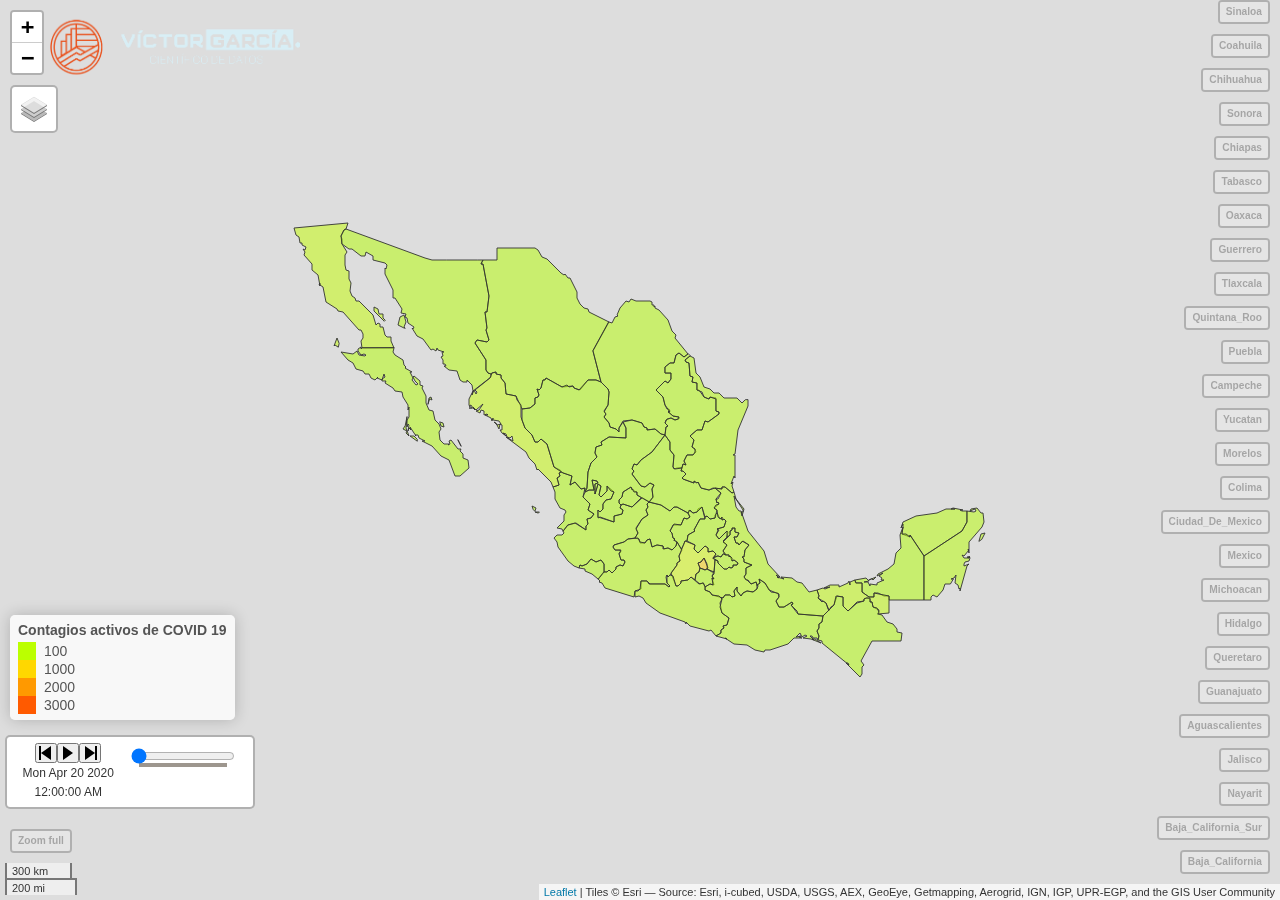
==== commit cbf9aafa: "Actualización automática" ====
--- a/Activos.html
+++ b/Activos.html
@@ -23,14 +23,15 @@
 <script src="Activos_files/Leaflet.timeline-1.2.1/Leaflet.timeline/leaflet.timeline.js"></script>
 <script src="Activos_files/Leaflet.timeline-1.2.1/binding/leaftime-binding.js"></script>
   <title>Activos</title>
-  <!-- Icon
-  ================================================== -->
-  <link rel="apple-touch-icon" sizes="180x180" href="assets/img/icon.png">
-  <link rel="icon" type="image/png" sizes="16x16" href="assets/img/icon.png">
+    <!-- Icon
+    ================================================== -->
+    <link rel="apple-touch-icon" sizes="180x180" href="assets/img/icon.png">
+    <link rel="icon" type="image/png" sizes="16x16" href="assets/img/icon.png">
+
 </head>
 <div id="htmlwidget_container">
-  <div id="htmlwidget-d6bc642fcd7d3906c595" style="width:100%;height:400px;" class="leaflet html-widget"></div>
+  <div id="htmlwidget-ddbbad5581c2220a172b" style="width:100%;height:400px;" class="leaflet html-widget"></div>
 </div>
-<script type="application/json" data-for="htmlwidget-d6bc642fcd7d3906c595">{"x":{"options":{"minZoom":1,"maxZoom":52,"crs":{"crsClass":"L.CRS.EPSG3857","code":null,"proj4def":null,"projectedBounds":null,"options":{}},"preferCanvas":false,"bounceAtZoomLimits":false,"maxBounds":[[[-90,-370]],[[90,370]]]},"calls":[{"method":"addProviderTiles","args":["Esri.WorldImagery",1,"Esri.WorldImagery",{"errorTileUrl":"","noWrap":false,"detectRetina":false}]},{"method":"createMapPane","args":["polygon",420]},{"method":"addPolygons","args":[[[[{"lng":[-113.139717102051,-113.240570068359,-113.450843811035,-113.511947631836,-113.600280761719,-113.57389831543,-113.588623046875,-113.405288696289,-113.365013122559,-113.381958007812,-113.184173583984,-113.189453125,-113.124450683594,-113.139717102051],"lat":[29.0177764892578,29.0677757263184,29.2866630554199,29.3030548095703,29.4391632080078,29.5058326721191,29.583610534668,29.4824981689453,29.4033317565918,29.3199996948242,29.2941665649414,29.1411094665527,29.0588874816895,29.0177764892578]}],[{"lng":[-115.179458618164,-115.303886413574,-115.355293273926,-115.249732971191,-115.280563354492,-115.240837097168,-115.178886413574,-115.146118164062,-115.179458618164],"lat":[28.0247192382812,28.0988883972168,28.090274810791,28.2283325195312,28.3158302307129,28.3705520629883,28.3088874816895,28.1788864135742,28.0247192382812]}],[{"lng":[-115.01789855957,-115.035278320312,-115.014450073242,-114.953056335449,-114.873901367188,-114.82389831543,-114.779449462891,-114.851119995117,-114.881118774414,-114.818069458008,-114.829727172852,-114.705291748047,-114.693893432617,-114.624450683594,-114.659729003906,-114.545288085938,-114.413352966309,-114.376953125,-114.304458618164,-114.263343811035,-114.206123352051,-114.056121826172,-113.72834777832,-113.650848388672,-113.654716491699,-113.54833984375,-113.546401977539,-113.504730224609,-113.453056335449,-113.463623046875,-113.41251373291,-113.348342895508,-113.343338012695,-113.231666564941,-113.19416809082,-113.111953735352,-113.01806640625,-112.86279296875,-112.872512817383,-112.787780761719,-112.778633117676,-112.721946716309,-112.722396850586,-114.140823364258,-114.128616333008,-114.111953735352,-114.182792663574,-114.097503662109,-114.063606262207,-114.14306640625,-114.161956787109,-114.264183044434,-114.261672973633,-114.392501831055,-114.405288696289,-114.490837097168,-114.541122436523,-114.557510375977,-114.613616943359,-114.648063659668,-114.710006713867,-114.744453430176,-114.950286865234,-115.1875,-115.232513427734,-115.469451904297,-115.526123046875,-115.572776794434,-115.693893432617,-115.694458007812,-115.72917175293,-115.808326721191,-115.783073425293,-115.826400756836,-115.868057250977,-115.968063354492,-115.929168701172,-115.980560302734,-115.957778930664,-116.013343811035,-115.991386413574,-116.036392211914,-116.054168701172,-116.20694732666,-116.257507324219,-116.326683044434,-116.301681518555,-116.336936950684,-116.494453430176,-116.593338012695,-116.677513122559,-116.637512207031,-116.635276794434,-116.7216796875,-116.625839233398,-116.603057861328,-116.744171142578,-116.7841796875,-116.848892211914,-116.909729003906,-117.026672363281,-117.122222900391,-117.122375488281,-116.10612487793,-114.721260070801,-114.808601379395,-114.819305419922,-114.936698913574,-114.964202880859,-115.041496276855,-114.998901367188,-115.01789855957],"lat":[31.94748878479,31.9572219848633,31.9077758789062,31.8963851928711,31.8055534362793,31.7966651916504,31.6436080932617,31.5263862609863,31.1547203063965,31.0599975585938,30.9961090087891,30.9249992370605,30.6511077880859,30.4877777099609,30.1986083984375,30.0011100769043,29.9191665649414,29.7980537414551,29.759162902832,29.7847213745117,29.7586097717285,29.595832824707,29.3572196960449,29.2616653442383,29.208610534668,29.1102752685547,28.9563865661621,28.8913879394531,28.8924980163574,28.9391632080078,28.9649963378906,28.9086074829102,28.7958297729492,28.8302764892578,28.8144416809082,28.4797210693359,28.4374961853027,28.4333305358887,28.2755546569824,28.1930541992188,28.0297203063965,28.0022201538086,27.9997406005859,28.0005397796631,28.0238876342773,28.1783332824707,28.2616653442383,28.3988876342773,28.5272216796875,28.5944442749023,28.6716651916504,28.6836090087891,28.7136077880859,28.8299980163574,28.8858299255371,28.9386100769043,28.9291648864746,28.9752769470215,29.0219421386719,29.1144409179688,29.1349983215332,29.1994438171387,29.377498626709,29.4277572631836,29.4891662597656,29.6263885498047,29.6283302307129,29.6963882446289,29.7683296203613,29.866943359375,29.9302749633789,29.9544410705566,30.1074981689453,30.3319435119629,30.3844413757324,30.3980522155762,30.4455528259277,30.4966659545898,30.4447212219238,30.4388885498047,30.3730545043945,30.4427757263184,30.7977752685547,30.892219543457,30.9577751159668,30.9736099243164,31.0897216796875,31.2138862609863,31.4249992370605,31.4699974060059,31.5552749633789,31.5866661071777,31.6588859558105,31.7480545043945,31.7386093139648,31.840274810791,31.9169425964355,31.98388671875,31.9961090087891,32.2283325195312,32.2999954223633,32.4558258056641,32.5353317260742,32.6194076538086,32.7208099365234,32.6159934997559,32.5044479370117,32.4730491638184,32.3686103820801,32.2546691894531,32.1361083984375,31.94748878479]}]]],null,"Baja_California",{"crs":{"crsClass":"L.CRS.EPSG3857","code":null,"proj4def":null,"projectedBounds":null,"options":{}},"pane":"polygon","stroke":true,"color":"#333333","weight":1,"opacity":0.9,"fill":true,"fillColor":"#FFEA00","fillOpacity":0.5,"smoothFactor":1,"noClip":false},"<html><head><link rel=\"stylesheet\" type=\"text/css\" href=\"lib/popup/popup.css\"><\/head><body><div class=\"scrollableContainer\"><table class=\"popup scrollable\" id=\"popup\"><tr class='coord'><td><\/td><td><b>Feature ID<\/b><\/td><td align='right'>2&emsp;<\/td><\/tr><tr class='alt'><td>1<\/td><td><b>Estado&emsp;<\/b><\/td><td align='right'>BAJA CALIFORNIA&emsp;<\/td><\/tr><tr><td>2<\/td><td><b>X2020.04.19&emsp;<\/b><\/td><td align='right'>190&emsp;<\/td><\/tr><tr class='alt'><td>3<\/td><td><b>X2020.04.20&emsp;<\/b><\/td><td align='right'>205&emsp;<\/td><\/tr><tr><td>4<\/td><td><b>X2020.04.21&emsp;<\/b><\/td><td align='right'>295&emsp;<\/td><\/tr><tr class='alt'><td>5<\/td><td><b>X2020.04.22&emsp;<\/b><\/td><td align='right'>300&emsp;<\/td><\/tr><tr><td>6<\/td><td><b>X2020.04.23&emsp;<\/b><\/td><td align='right'>291&emsp;<\/td><\/tr><tr class='alt'><td>7<\/td><td><b>X2020.04.24&emsp;<\/b><\/td><td align='right'>261&emsp;<\/td><\/tr><tr><td>8<\/td><td><b>X2020.04.25&emsp;<\/b><\/td><td align='right'>232&emsp;<\/td><\/tr><tr class='alt'><td>9<\/td><td><b>X2020.04.26&emsp;<\/b><\/td><td align='right'>226&emsp;<\/td><\/tr><tr><td>10<\/td><td><b>X2020.04.27&emsp;<\/b><\/td><td align='right'>203&emsp;<\/td><\/tr><tr class='alt'><td>11<\/td><td><b>X2020.04.28&emsp;<\/b><\/td><td align='right'>202&emsp;<\/td><\/tr><tr><td>12<\/td><td><b>X2020.04.29&emsp;<\/b><\/td><td align='right'>227&emsp;<\/td><\/tr><tr class='alt'><td>13<\/td><td><b>X2020.04.30&emsp;<\/b><\/td><td align='right'>230&emsp;<\/td><\/tr><tr><td>14<\/td><td><b>X2020.05.01&emsp;<\/b><\/td><td align='right'>198&emsp;<\/td><\/tr><tr class='alt'><td>15<\/td><td><b>X2020.05.02&emsp;<\/b><\/td><td align='right'>171&emsp;<\/td><\/tr><tr><td>16<\/td><td><b>X2020.05.03&emsp;<\/b><\/td><td align='right'>187&emsp;<\/td><\/tr><tr class='alt'><td>17<\/td><td><b>X2020.05.04&emsp;<\/b><\/td><td align='right'>222&emsp;<\/td><\/tr><tr><td>18<\/td><td><b>X2020.05.05&emsp;<\/b><\/td><td align='right'>303&emsp;<\/td><\/tr><tr class='alt'><td>19<\/td><td><b>X2020.05.06&emsp;<\/b><\/td><td align='right'>299&emsp;<\/td><\/tr><tr><td>20<\/td><td><b>X2020.05.07&emsp;<\/b><\/td><td align='right'>310&emsp;<\/td><\/tr><tr class='alt'><td>21<\/td><td><b>X2020.05.08&emsp;<\/b><\/td><td align='right'>328&emsp;<\/td><\/tr><tr><td>22<\/td><td><b>X2020.05.09&emsp;<\/b><\/td><td align='right'>321&emsp;<\/td><\/tr><tr class='alt'><td>23<\/td><td><b>X2020.05.10&emsp;<\/b><\/td><td align='right'>321&emsp;<\/td><\/tr><tr><td>24<\/td><td><b>X2020.05.11&emsp;<\/b><\/td><td align='right'>280&emsp;<\/td><\/tr><tr class='alt'><td>25<\/td><td><b>X2020.05.12&emsp;<\/b><\/td><td align='right'>341&emsp;<\/td><\/tr><tr><td>26<\/td><td><b>X2020.05.13&emsp;<\/b><\/td><td align='right'>431&emsp;<\/td><\/tr><tr class='alt'><td>27<\/td><td><b>X2020.05.14&emsp;<\/b><\/td><td align='right'>430&emsp;<\/td><\/tr><tr><td>28<\/td><td><b>X2020.05.15&emsp;<\/b><\/td><td align='right'>432&emsp;<\/td><\/tr><tr class='alt'><td>29<\/td><td><b>X2020.05.16&emsp;<\/b><\/td><td align='right'>430&emsp;<\/td><\/tr><tr><td>30<\/td><td><b>X2020.05.17&emsp;<\/b><\/td><td align='right'>428&emsp;<\/td><\/tr><tr class='alt'><td>31<\/td><td><b>X2020.05.18&emsp;<\/b><\/td><td align='right'>426&emsp;<\/td><\/tr><tr><td>32<\/td><td><b>X2020.05.19&emsp;<\/b><\/td><td align='right'>454&emsp;<\/td><\/tr><tr class='alt'><td>33<\/td><td><b>X2020.05.20&emsp;<\/b><\/td><td align='right'>463&emsp;<\/td><\/tr><tr><td>34<\/td><td><b>X2020.05.21&emsp;<\/b><\/td><td align='right'>541&emsp;<\/td><\/tr><tr class='alt'><td>35<\/td><td><b>X2020.05.22&emsp;<\/b><\/td><td align='right'>566&emsp;<\/td><\/tr><tr><td>36<\/td><td><b>X2020.05.23&emsp;<\/b><\/td><td align='right'>631&emsp;<\/td><\/tr><tr class='alt'><td>37<\/td><td><b>X2020.05.24&emsp;<\/b><\/td><td align='right'>629&emsp;<\/td><\/tr><tr><td>38<\/td><td><b>X2020.05.25&emsp;<\/b><\/td><td align='right'>560&emsp;<\/td><\/tr><tr class='alt'><td>39<\/td><td><b>X2020.05.26&emsp;<\/b><\/td><td align='right'>609&emsp;<\/td><\/tr><tr><td>40<\/td><td><b>X2020.05.27&emsp;<\/b><\/td><td align='right'>637&emsp;<\/td><\/tr><tr class='alt'><td>41<\/td><td><b>X2020.05.28&emsp;<\/b><\/td><td align='right'>723&emsp;<\/td><\/tr><tr><td>42<\/td><td><b>X2020.05.29&emsp;<\/b><\/td><td align='right'>675&emsp;<\/td><\/tr><tr class='alt'><td>43<\/td><td><b>X2020.05.30&emsp;<\/b><\/td><td align='right'>705&emsp;<\/td><\/tr><tr><td>44<\/td><td><b>X2020.05.31&emsp;<\/b><\/td><td align='right'>645&emsp;<\/td><\/tr><tr class='alt'><td>45<\/td><td><b>X2020.06.01&emsp;<\/b><\/td><td align='right'>559&emsp;<\/td><\/tr><tr><td>46<\/td><td><b>X2020.06.02&emsp;<\/b><\/td><td align='right'>525&emsp;<\/td><\/tr><tr class='alt'><td>47<\/td><td><b>X2020.06.03&emsp;<\/b><\/td><td align='right'>545&emsp;<\/td><\/tr><tr><td>48<\/td><td><b>X2020.06.04&emsp;<\/b><\/td><td align='right'>599&emsp;<\/td><\/tr><tr class='alt'><td>49<\/td><td><b>X2020.06.05&emsp;<\/b><\/td><td align='right'>581&emsp;<\/td><\/tr><tr><td>50<\/td><td><b>X2020.06.06&emsp;<\/b><\/td><td align='right'>622&emsp;<\/td><\/tr><tr class='alt'><td>51<\/td><td><b>X2020.06.07&emsp;<\/b><\/td><td align='right'>613&emsp;<\/td><\/tr><tr><td>52<\/td><td><b>X2020.06.08&emsp;<\/b><\/td><td align='right'>560&emsp;<\/td><\/tr><tr class='alt'><td>53<\/td><td><b>X2020.06.09&emsp;<\/b><\/td><td align='right'>570&emsp;<\/td><\/tr><tr><td>54<\/td><td><b>X2020.06.10&emsp;<\/b><\/td><td align='right'>580&emsp;<\/td><\/tr><tr class='alt'><td>55<\/td><td><b>X2020.06.11&emsp;<\/b><\/td><td align='right'>624&emsp;<\/td><\/tr><tr><td>56<\/td><td><b>X2020.06.12&emsp;<\/b><\/td><td align='right'>672&emsp;<\/td><\/tr><tr class='alt'><td>57<\/td><td><b>X2020.06.13&emsp;<\/b><\/td><td align='right'>677&emsp;<\/td><\/tr><tr><td>58<\/td><td><b>X2020.06.14&emsp;<\/b><\/td><td align='right'>605&emsp;<\/td><\/tr><tr class='alt'><td>59<\/td><td><b>X2020.06.15&emsp;<\/b><\/td><td align='right'>596&emsp;<\/td><\/tr><tr><td>60<\/td><td><b>X2020.06.16&emsp;<\/b><\/td><td align='right'>591&emsp;<\/td><\/tr><tr class='alt'><td>61<\/td><td><b>X2020.06.17&emsp;<\/b><\/td><td align='right'>600&emsp;<\/td><\/tr><tr><td>62<\/td><td><b>X2020.06.18&emsp;<\/b><\/td><td align='right'>655&emsp;<\/td><\/tr><tr class='alt'><td>63<\/td><td><b>X2020.06.19&emsp;<\/b><\/td><td align='right'>677&emsp;<\/td><\/tr><tr><td>64<\/td><td><b>X2020.06.20&emsp;<\/b><\/td><td align='right'>698&emsp;<\/td><\/tr><tr class='alt'><td>65<\/td><td><b>X2020.06.21&emsp;<\/b><\/td><td align='right'>662&emsp;<\/td><\/tr><tr><td>66<\/td><td><b>X2020.06.22&emsp;<\/b><\/td><td align='right'>602&emsp;<\/td><\/tr><tr class='alt'><td>67<\/td><td><b>X2020.06.23&emsp;<\/b><\/td><td align='right'>627&emsp;<\/td><\/tr><tr><td>68<\/td><td><b>X2020.06.24&emsp;<\/b><\/td><td align='right'>606&emsp;<\/td><\/tr><tr class='alt'><td>69<\/td><td><b>X2020.06.25&emsp;<\/b><\/td><td align='right'>593&emsp;<\/td><\/tr><tr><td>70<\/td><td><b>X2020.06.26&emsp;<\/b><\/td><td align='right'>622&emsp;<\/td><\/tr><tr class='alt'><td>71<\/td><td><b>X2020.06.27&emsp;<\/b><\/td><td align='right'>631&emsp;<\/td><\/tr><tr><td>72<\/td><td><b>X2020.06.28&emsp;<\/b><\/td><td align='right'>602&emsp;<\/td><\/tr><tr class='alt'><td>73<\/td><td><b>X2020.06.29&emsp;<\/b><\/td><td align='right'>495&emsp;<\/td><\/tr><tr><td>74<\/td><td><b>X2020.06.30&emsp;<\/b><\/td><td align='right'>494&emsp;<\/td><\/tr><tr class='alt'><td>75<\/td><td><b>X2020.07.01&emsp;<\/b><\/td><td align='right'>581&emsp;<\/td><\/tr><tr><td>76<\/td><td><b>X2020.07.02&emsp;<\/b><\/td><td align='right'>640&emsp;<\/td><\/tr><tr class='alt'><td>77<\/td><td><b>X2020.07.03&emsp;<\/b><\/td><td align='right'>701&emsp;<\/td><\/tr><tr><td>78<\/td><td><b>X2020.07.04&emsp;<\/b><\/td><td align='right'>641&emsp;<\/td><\/tr><tr class='alt'><td>79<\/td><td><b>X2020.07.05&emsp;<\/b><\/td><td align='right'>620&emsp;<\/td><\/tr><tr><td>80<\/td><td><b>X2020.07.06&emsp;<\/b><\/td><td align='right'>549&emsp;<\/td><\/tr><tr class='alt'><td>81<\/td><td><b>X2020.07.07&emsp;<\/b><\/td><td align='right'>598&emsp;<\/td><\/tr><tr><td>82<\/td><td><b>X2020.07.08&emsp;<\/b><\/td><td align='right'>601&emsp;<\/td><\/tr><tr class='alt'><td>83<\/td><td><b>X2020.07.09&emsp;<\/b><\/td><td align='right'>547&emsp;<\/td><\/tr><tr><td>84<\/td><td><b>X2020.07.10&emsp;<\/b><\/td><td align='right'>625&emsp;<\/td><\/tr><tr class='alt'><td>85<\/td><td><b>X2020.07.11&emsp;<\/b><\/td><td align='right'>601&emsp;<\/td><\/tr><tr><td>86<\/td><td><b>X2020.07.12&emsp;<\/b><\/td><td align='right'>618&emsp;<\/td><\/tr><tr class='alt'><td>87<\/td><td><b>X2020.07.13&emsp;<\/b><\/td><td align='right'>518&emsp;<\/td><\/tr><tr><td>88<\/td><td><b>X2020.07.14&emsp;<\/b><\/td><td align='right'>508&emsp;<\/td><\/tr><tr class='alt'><td>89<\/td><td><b>X2020.07.15&emsp;<\/b><\/td><td align='right'>480&emsp;<\/td><\/tr><tr><td>90<\/td><td><b>X2020.07.16&emsp;<\/b><\/td><td align='right'>506&emsp;<\/td><\/tr><tr class='alt'><td>91<\/td><td><b>X2020.07.17&emsp;<\/b><\/td><td align='right'>588&emsp;<\/td><\/tr><tr><td>92<\/td><td><b>X2020.07.18&emsp;<\/b><\/td><td align='right'>543&emsp;<\/td><\/tr><tr class='alt'><td>93<\/td><td><b>X2020.07.19&emsp;<\/b><\/td><td align='right'>500&emsp;<\/td><\/tr><tr><td>94<\/td><td><b>X2020.07.20&emsp;<\/b><\/td><td align='right'>452&emsp;<\/td><\/tr><tr class='alt'><td>95<\/td><td><b>X2020.07.21&emsp;<\/b><\/td><td align='right'>442&emsp;<\/td><\/tr><tr><td>96<\/td><td><b>X2020.07.22&emsp;<\/b><\/td><td align='right'>439&emsp;<\/td><\/tr><tr class='alt'><td>97<\/td><td><b>X2020.07.23&emsp;<\/b><\/td><td align='right'>490&emsp;<\/td><\/tr><tr><td>98<\/td><td><b>X2020.07.24&emsp;<\/b><\/td><td align='right'>500&emsp;<\/td><\/tr><tr class='alt'><td>99<\/td><td><b>X2020.07.25&emsp;<\/b><\/td><td align='right'>523&emsp;<\/td><\/tr><tr><td>100<\/td><td><b>X2020.07.26&emsp;<\/b><\/td><td align='right'>530&emsp;<\/td><\/tr><tr class='alt'><td>101<\/td><td><b>X2020.07.27&emsp;<\/b><\/td><td align='right'>516&emsp;<\/td><\/tr><tr><td>102<\/td><td><b>X2020.07.28&emsp;<\/b><\/td><td align='right'>499&emsp;<\/td><\/tr><tr class='alt'><td>103<\/td><td><b>X2020.07.29&emsp;<\/b><\/td><td align='right'>451&emsp;<\/td><\/tr><tr><td>104<\/td><td><b>X2020.07.30&emsp;<\/b><\/td><td align='right'>413&emsp;<\/td><\/tr><tr class='alt'><td>105<\/td><td><b>X2020.07.31&emsp;<\/b><\/td><td align='right'>374&emsp;<\/td><\/tr><tr><td>106<\/td><td><b>X2020.08.01&emsp;<\/b><\/td><td align='right'>439&emsp;<\/td><\/tr><tr class='alt'><td>107<\/td><td><b>X2020.08.02&emsp;<\/b><\/td><td align='right'>457&emsp;<\/td><\/tr><tr><td>108<\/td><td><b>X2020.08.03&emsp;<\/b><\/td><td align='right'>391&emsp;<\/td><\/tr><tr class='alt'><td>109<\/td><td><b>X2020.08.04&emsp;<\/b><\/td><td align='right'>338&emsp;<\/td><\/tr><tr><td>110<\/td><td><b>X2020.08.05&emsp;<\/b><\/td><td align='right'>311&emsp;<\/td><\/tr><tr class='alt'><td>111<\/td><td><b>X2020.08.06&emsp;<\/b><\/td><td align='right'>390&emsp;<\/td><\/tr><tr><td>112<\/td><td><b>X2020.08.07&emsp;<\/b><\/td><td align='right'>377&emsp;<\/td><\/tr><tr class='alt'><td>113<\/td><td><b>X2020.08.08&emsp;<\/b><\/td><td align='right'>465&emsp;<\/td><\/tr><tr><td>114<\/td><td><b>X2020.08.09&emsp;<\/b><\/td><td align='right'>414&emsp;<\/td><\/tr><tr class='alt'><td>115<\/td><td><b>X2020.08.10&emsp;<\/b><\/td><td align='right'>328&emsp;<\/td><\/tr><tr><td>116<\/td><td><b>X2020.08.11&emsp;<\/b><\/td><td align='right'>345&emsp;<\/td><\/tr><tr class='alt'><td>117<\/td><td><b>X2020.08.12&emsp;<\/b><\/td><td align='right'>443&emsp;<\/td><\/tr><tr><td>118<\/td><td><b>X2020.08.13&emsp;<\/b><\/td><td align='right'>437&emsp;<\/td><\/tr><tr class='alt'><td>119<\/td><td><b>X2020.08.14&emsp;<\/b><\/td><td align='right'>440&emsp;<\/td><\/tr><tr><td>120<\/td><td><b>X2020.08.15&emsp;<\/b><\/td><td align='right'>499&emsp;<\/td><\/tr><tr class='alt'><td>121<\/td><td><b>X2020.08.16&emsp;<\/b><\/td><td align='right'>473&emsp;<\/td><\/tr><tr><td>122<\/td><td><b>X2020.08.17&emsp;<\/b><\/td><td align='right'>385&emsp;<\/td><\/tr><tr class='alt'><td>123<\/td><td><b>X2020.08.18&emsp;<\/b><\/td><td align='right'>362&emsp;<\/td><\/tr><tr><td>124<\/td><td><b>X2020.08.19&emsp;<\/b><\/td><td align='right'>335&emsp;<\/td><\/tr><tr class='alt'><td>125<\/td><td><b>X2020.08.20&emsp;<\/b><\/td><td align='right'>395&emsp;<\/td><\/tr><tr><td>126<\/td><td><b>X2020.08.21&emsp;<\/b><\/td><td align='right'>366&emsp;<\/td><\/tr><tr class='alt'><td>127<\/td><td><b>X2020.08.22&emsp;<\/b><\/td><td align='right'>417&emsp;<\/td><\/tr><tr><td>128<\/td><td><b>X2020.08.23&emsp;<\/b><\/td><td align='right'>397&emsp;<\/td><\/tr><tr class='alt'><td>129<\/td><td><b>X2020.08.24&emsp;<\/b><\/td><td align='right'>367&emsp;<\/td><\/tr><tr><td>130<\/td><td><b>X2020.08.25&emsp;<\/b><\/td><td align='right'>378&emsp;<\/td><\/tr><tr class='alt'><td>131<\/td><td><b>X2020.08.26&emsp;<\/b><\/td><td align='right'>350&emsp;<\/td><\/tr><tr><td>132<\/td><td><b>X2020.08.27&emsp;<\/b><\/td><td align='right'>336&emsp;<\/td><\/tr><tr class='alt'><td>133<\/td><td><b>X2020.08.28&emsp;<\/b><\/td><td align='right'>367&emsp;<\/td><\/tr><tr><td>134<\/td><td><b>X2020.08.29&emsp;<\/b><\/td><td align='right'>444&emsp;<\/td><\/tr><tr class='alt'><td>135<\/td><td><b>X2020.08.30&emsp;<\/b><\/td><td align='right'>488&emsp;<\/td><\/tr><tr><td>136<\/td><td><b>X2020.08.31&emsp;<\/b><\/td><td align='right'>400&emsp;<\/td><\/tr><tr class='alt'><td>137<\/td><td><b>X2020.09.01&emsp;<\/b><\/td><td align='right'>413&emsp;<\/td><\/tr><tr><td>138<\/td><td><b>X2020.09.02&emsp;<\/b><\/td><td align='right'>394&emsp;<\/td><\/tr><tr class='alt'><td>139<\/td><td><b>X2020.09.03&emsp;<\/b><\/td><td align='right'>401&emsp;<\/td><\/tr><tr><td>140<\/td><td><b>X2020.09.04&emsp;<\/b><\/td><td align='right'>457&emsp;<\/td><\/tr><tr class='alt'><td>141<\/td><td><b>X2020.09.05&emsp;<\/b><\/td><td align='right'>486&emsp;<\/td><\/tr><tr><td>142<\/td><td><b>X2020.09.06&emsp;<\/b><\/td><td align='right'>571&emsp;<\/td><\/tr><tr class='alt'><td>143<\/td><td><b>X2020.09.07&emsp;<\/b><\/td><td align='right'>467&emsp;<\/td><\/tr><tr><td>144<\/td><td><b>X2020.09.08&emsp;<\/b><\/td><td align='right'>408&emsp;<\/td><\/tr><tr class='alt'><td>145<\/td><td><b>X2020.09.09&emsp;<\/b><\/td><td align='right'>505&emsp;<\/td><\/tr><tr><td>146<\/td><td><b>X2020.09.10&emsp;<\/b><\/td><td align='right'>509&emsp;<\/td><\/tr><tr class='alt'><td>147<\/td><td><b>X2020.09.11&emsp;<\/b><\/td><td align='right'>546&emsp;<\/td><\/tr><tr><td>148<\/td><td><b>X2020.09.12&emsp;<\/b><\/td><td align='right'>573&emsp;<\/td><\/tr><tr class='alt'><td>149<\/td><td><b>X2020.09.13&emsp;<\/b><\/td><td align='right'>497&emsp;<\/td><\/tr><tr><td>150<\/td><td><b>X2020.09.14&emsp;<\/b><\/td><td align='right'>382&emsp;<\/td><\/tr><tr class='alt'><td>151<\/td><td><b>X2020.09.15&emsp;<\/b><\/td><td align='right'>285&emsp;<\/td><\/tr><tr><td>152<\/td><td><b>X2020.09.16&emsp;<\/b><\/td><td align='right'>240&emsp;<\/td><\/tr><tr class='alt'><td>153<\/td><td><b>X2020.09.17&emsp;<\/b><\/td><td align='right'>216&emsp;<\/td><\/tr><tr><td>154<\/td><td><b>X2020.09.18&emsp;<\/b><\/td><td align='right'>175&emsp;<\/td><\/tr><tr class='alt'><td>155<\/td><td><b>X2020.09.19&emsp;<\/b><\/td><td align='right'>163&emsp;<\/td><\/tr><tr><td>156<\/td><td><b>X2020.09.20&emsp;<\/b><\/td><td align='right'>152&emsp;<\/td><\/tr><tr class='alt'><td>157<\/td><td><b>X2020.09.21&emsp;<\/b><\/td><td align='right'>136&emsp;<\/td><\/tr><tr><td>158<\/td><td><b>X2020.09.22&emsp;<\/b><\/td><td align='right'>135&emsp;<\/td><\/tr><tr class='alt'><td>159<\/td><td><b>X2020.09.23&emsp;<\/b><\/td><td align='right'>163&emsp;<\/td><\/tr><tr><td>160<\/td><td><b>X2020.09.24&emsp;<\/b><\/td><td align='right'>200&emsp;<\/td><\/tr><tr class='alt'><td>161<\/td><td><b>X2020.09.25&emsp;<\/b><\/td><td align='right'>230&emsp;<\/td><\/tr><tr><td>162<\/td><td><b>X2020.09.26&emsp;<\/b><\/td><td align='right'>289&emsp;<\/td><\/tr><tr class='alt'><td>163<\/td><td><b>X2020.09.27&emsp;<\/b><\/td><td align='right'>288&emsp;<\/td><\/tr><tr><td>164<\/td><td><b>X2020.09.28&emsp;<\/b><\/td><td align='right'>325&emsp;<\/td><\/tr><tr class='alt'><td>165<\/td><td><b>X2020.09.29&emsp;<\/b><\/td><td align='right'>298&emsp;<\/td><\/tr><tr><td>166<\/td><td><b>X2020.09.30&emsp;<\/b><\/td><td align='right'>316&emsp;<\/td><\/tr><tr class='alt'><td>167<\/td><td><b>X2020.10.01&emsp;<\/b><\/td><td align='right'>295&emsp;<\/td><\/tr><tr><td>168<\/td><td><b>X2020.10.02&emsp;<\/b><\/td><td align='right'>304&emsp;<\/td><\/tr><tr class='alt'><td>169<\/td><td><b>X2020.10.03&emsp;<\/b><\/td><td align='right'>338&emsp;<\/td><\/tr><tr><td>170<\/td><td><b>X2020.10.04&emsp;<\/b><\/td><td align='right'>336&emsp;<\/td><\/tr><tr class='alt'><td>171<\/td><td><b>X2020.10.05&emsp;<\/b><\/td><td align='right'>305&emsp;<\/td><\/tr><tr><td>172<\/td><td><b>X2020.10.06&emsp;<\/b><\/td><td align='right'>294&emsp;<\/td><\/tr><tr class='alt'><td>173<\/td><td><b>X2020.10.07&emsp;<\/b><\/td><td align='right'>295&emsp;<\/td><\/tr><tr><td>174<\/td><td><b>X2020.10.08&emsp;<\/b><\/td><td align='right'>336&emsp;<\/td><\/tr><tr class='alt'><td>175<\/td><td><b>X2020.10.09&emsp;<\/b><\/td><td align='right'>345&emsp;<\/td><\/tr><tr><td>176<\/td><td><b>X2020.10.10&emsp;<\/b><\/td><td align='right'>368&emsp;<\/td><\/tr><tr class='alt'><td>177<\/td><td><b>X2020.10.11&emsp;<\/b><\/td><td align='right'>359&emsp;<\/td><\/tr><tr><td>178<\/td><td><b>X2020.10.12&emsp;<\/b><\/td><td align='right'>307&emsp;<\/td><\/tr><tr class='alt'><td>179<\/td><td><b>X2020.10.13&emsp;<\/b><\/td><td align='right'>317&emsp;<\/td><\/tr><tr><td>180<\/td><td><b>X2020.10.14&emsp;<\/b><\/td><td align='right'>294&emsp;<\/td><\/tr><tr class='alt'><td>181<\/td><td><b>X2020.10.15&emsp;<\/b><\/td><td align='right'>314&emsp;<\/td><\/tr><tr><td>182<\/td><td><b>X2020.10.16&emsp;<\/b><\/td><td align='right'>329&emsp;<\/td><\/tr><tr class='alt'><td>183<\/td><td><b>X2020.10.17&emsp;<\/b><\/td><td align='right'>350&emsp;<\/td><\/tr><tr><td>184<\/td><td><b>X2020.10.18&emsp;<\/b><\/td><td align='right'>390&emsp;<\/td><\/tr><tr class='alt'><td>185<\/td><td><b>X2020.10.19&emsp;<\/b><\/td><td align='right'>382&emsp;<\/td><\/tr><tr><td>186<\/td><td><b>X2020.10.20&emsp;<\/b><\/td><td align='right'>352&emsp;<\/td><\/tr><tr class='alt'><td>187<\/td><td><b>X2020.10.21&emsp;<\/b><\/td><td align='right'>402&emsp;<\/td><\/tr><tr><td>188<\/td><td><b>X2020.10.22&emsp;<\/b><\/td><td align='right'>390&emsp;<\/td><\/tr><tr class='alt'><td>189<\/td><td><b>X2020.10.23&emsp;<\/b><\/td><td align='right'>416&emsp;<\/td><\/tr><tr><td>190<\/td><td><b>X2020.10.24&emsp;<\/b><\/td><td align='right'>449&emsp;<\/td><\/tr><tr class='alt'><td>191<\/td><td><b>X2020.10.25&emsp;<\/b><\/td><td align='right'>444&emsp;<\/td><\/tr><tr><td>192<\/td><td><b>X2020.10.26&emsp;<\/b><\/td><td align='right'>418&emsp;<\/td><\/tr><tr class='alt'><td>193<\/td><td><b>X2020.10.27&emsp;<\/b><\/td><td align='right'>380&emsp;<\/td><\/tr><tr><td>194<\/td><td><b>X2020.10.28&emsp;<\/b><\/td><td align='right'>385&emsp;<\/td><\/tr><tr class='alt'><td>195<\/td><td><b>X2020.10.29&emsp;<\/b><\/td><td align='right'>408&emsp;<\/td><\/tr><tr><td>196<\/td><td><b>X2020.10.30&emsp;<\/b><\/td><td align='right'>439&emsp;<\/td><\/tr><tr class='alt'><td>197<\/td><td><b>X2020.10.31&emsp;<\/b><\/td><td align='right'>417&emsp;<\/td><\/tr><tr><td>198<\/td><td><b>X2020.11.01&emsp;<\/b><\/td><td align='right'>425&emsp;<\/td><\/tr><tr class='alt'><td>199<\/td><td><b>X2020.11.02&emsp;<\/b><\/td><td align='right'>381&emsp;<\/td><\/tr><tr><td>200<\/td><td><b>X2020.11.03&emsp;<\/b><\/td><td align='right'>346&emsp;<\/td><\/tr><tr class='alt'><td>201<\/td><td><b>X2020.11.04&emsp;<\/b><\/td><td align='right'>313&emsp;<\/td><\/tr><tr><td>202<\/td><td><b>X2020.11.05&emsp;<\/b><\/td><td align='right'>283&emsp;<\/td><\/tr><tr class='alt'><td>203<\/td><td><b>X2020.11.06&emsp;<\/b><\/td><td align='right'>305&emsp;<\/td><\/tr><tr><td>204<\/td><td><b>X2020.11.07&emsp;<\/b><\/td><td align='right'>339&emsp;<\/td><\/tr><tr class='alt'><td>205<\/td><td><b>X2020.11.08&emsp;<\/b><\/td><td align='right'>347&emsp;<\/td><\/tr><tr><td>206<\/td><td><b>X2020.11.09&emsp;<\/b><\/td><td align='right'>388&emsp;<\/td><\/tr><tr class='alt'><td>207<\/td><td><b>X2020.11.10&emsp;<\/b><\/td><td align='right'>415&emsp;<\/td><\/tr><tr><td>208<\/td><td><b>X2020.11.11&emsp;<\/b><\/td><td align='right'>451&emsp;<\/td><\/tr><tr class='alt'><td>209<\/td><td><b>X2020.11.12&emsp;<\/b><\/td><td align='right'>418&emsp;<\/td><\/tr><tr><td>210<\/td><td><b>X2020.11.13&emsp;<\/b><\/td><td align='right'>447&emsp;<\/td><\/tr><tr class='alt'><td>211<\/td><td><b>X2020.11.14&emsp;<\/b><\/td><td align='right'>418&emsp;<\/td><\/tr><tr><td>212<\/td><td><b>X2020.11.15&emsp;<\/b><\/td><td align='right'>330&emsp;<\/td><\/tr><tr class='alt'><td>213<\/td><td><b>geometry&emsp;<\/b><\/td><td align='right'>sfc_MULTIPOLYGON&emsp;<\/td><\/tr><\/table><\/div><\/body><\/html>",{"maxWidth":800,"minWidth":50,"autoPan":true,"keepInView":false,"closeButton":true,"closeOnClick":true,"className":""},["<img src=\"assets/img/activos/actuales/1.png\" style=\"width:300px;height:300px;\">"],{"interactive":false,"permanent":false,"direction":"auto","opacity":1,"offset":[0,0],"textsize":"10px","textOnly":false,"className":"","sticky":true},{"stroke":true,"weight":2,"opacity":0.9,"fillOpacity":0.7,"bringToFront":false,"sendToBack":false}]},{"method":"addScaleBar","args":[{"maxWidth":100,"metric":true,"imperial":true,"updateWhenIdle":true,"position":"bottomleft"}]},{"method":"addHomeButton","args":[-117.122375488281,27.9997406005859,-112.721946716309,32.7208099365234,"Baja_California","Zoom to Baja_California","<strong> Baja_California <\/strong>","bottomright"]},{"method":"addPolygons","args":[[[[{"lng":[-111.206123352051,-111.230293273926,-111.191390991211,-111.086669921875,-111.099456787109,-111.06916809082,-111.142227172852,-111.206123352051],"lat":[25.8027763366699,25.8341636657715,26.0388870239258,26.0744438171387,26.0044441223145,25.9713859558105,26.0036087036133,25.8027763366699]}],[{"lng":[-112.13362121582,-112.202507019043,-112.132781982422,-112.142227172852,-112.070846557617,-112.052230834961,-112.179168701172,-112.153343200684,-112.180557250977,-112.304168701172,-112.236679077148,-112.13362121582],"lat":[25.2811088562012,24.8449974060059,24.7147216796875,24.647777557373,24.5947189331055,24.5180549621582,24.6624984741211,24.7088851928711,24.7841644287109,24.8105545043945,24.9149971008301,25.2811088562012]}],[{"lng":[-110.696090698242,-110.578903198242,-110.5322265625,-110.643890380859,-110.708892822266,-110.696090698242],"lat":[25.0888404846191,25.0338859558105,24.8847198486328,24.9311103820801,25.0424995422363,25.0888404846191]}],[{"lng":[-111.708068847656,-112.016677856445,-111.836936950684,-111.826133728027,-111.694732666016,-111.708068847656],"lat":[24.3283309936523,24.5324974060059,24.5411109924316,24.4924964904785,24.3916664123535,24.3283309936523]}],[{"lng":[-109.788352966309,-109.871398925781,-109.915557861328,-109.788352966309],"lat":[24.1319427490234,24.1874961853027,24.3688888549805,24.1319427490234]}],[{"lng":[-112.722396850586,-112.752502441406,-112.705841064453,-112.67333984375,-112.625839233398,-112.572776794434,-112.503890991211,-112.344451904297,-112.292793273926,-112.203338623047,-112.230010986328,-112.2216796875,-111.955291748047,-111.947509765625,-112.004180908203,-112.030838012695,-111.898063659668,-111.917236328125,-111.761947631836,-111.730293273926,-111.685287475586,-111.806121826172,-111.868621826172,-111.847778320312,-111.560836791992,-111.556953430176,-111.442230224609,-111.479446411133,-111.401397705078,-111.395568847656,-111.32112121582,-111.361953735352,-111.325012207031,-111.293327331543,-111.299728393555,-111.228057861328,-111.165283203125,-111.018341064453,-111.01944732666,-110.94612121582,-110.911117553711,-110.855010986328,-110.746673583984,-110.690841674805,-110.668327331543,-110.726669311523,-110.734176635742,-110.688903808594,-110.61279296875,-110.505836486816,-110.304168701172,-110.34001159668,-110.398902893066,-110.35417175293,-110.26944732666,-110.300003051758,-110.213623046875,-110.139450073242,-110.003341674805,-109.958892822266,-109.920288085938,-109.819458007812,-109.794448852539,-109.823623657227,-109.697776794434,-109.686401367188,-109.47834777832,-109.404167175293,-109.435012817383,-109.488342285156,-109.665557861328,-109.705001831055,-109.813056945801,-109.951950073242,-110.025009155273,-110.08056640625,-110.171951293945,-110.248611450195,-110.316680908203,-110.634452819824,-111.04167175293,-111.470840454102,-111.377792358398,-111.602783203125,-111.655006408691,-111.685287475586,-111.706123352051,-111.793617248535,-111.765556335449,-111.808326721191,-111.826950073242,-111.931121826172,-112.001953125,-111.973892211914,-112.0341796875,-112.041397094727,-112.051963806152,-112.094451904297,-112.070846557617,-112.125839233398,-112.07861328125,-112.096122741699,-112.148902893066,-112.179458618164,-112.124183654785,-112.128067016602,-112.068069458008,-112.070846557617,-112.078903198242,-112.088348388672,-112.08528137207,-112.113342285156,-112.112503051758,-112.22834777832,-112.309173583984,-112.341949462891,-112.378341674805,-112.43000793457,-112.486389160156,-112.54167175293,-112.536956787109,-112.670837402344,-112.781112670898,-112.770843505859,-113.10334777832,-113.079727172852,-113.116668701172,-113.22917175293,-113.231666564941,-113.128067016602,-113.128341674805,-113.178619384766,-113.185012817383,-113.241386413574,-113.20361328125,-113.243347167969,-113.250289916992,-113.445846557617,-113.401123046875,-113.438606262207,-113.532791137695,-113.597503662109,-113.730293273926,-113.835563659668,-113.908340454102,-114.001403808594,-114.087783813477,-114.170013427734,-114.243896484375,-114.281112670898,-114.410568237305,-114.433616638184,-114.478622436523,-114.513633728027,-114.608337402344,-114.736679077148,-114.799453735352,-114.86279296875,-114.843902587891,-114.872222900391,-114.908340454102,-114.950843811035,-115.00666809082,-115.059722900391,-115.041122436523,-114.998611450195,-114.855827331543,-114.613616943359,-114.501403808594,-114.347229003906,-114.332229614258,-114.278900146484,-114.16584777832,-114.04833984375,-114.002227783203,-113.971389770508,-114.036117553711,-114.161117553711,-114.225852966309,-114.237228393555,-114.310562133789,-114.285003662109,-114.218269348145,-114.1572265625,-114.159301757812,-114.160568237305,-114.140823364258,-112.722396850586],"lat":[27.9997406005859,27.8347206115723,27.806941986084,27.7213859558105,27.712776184082,27.6305541992188,27.6272201538086,27.5399971008301,27.3416633605957,27.2386093139648,27.2327766418457,27.1974983215332,27.1019439697266,27.0769424438477,27.0533332824707,27.0011100769043,26.8394432067871,26.7388877868652,26.5638885498047,26.5527763366699,26.6022186279297,26.7072219848633,26.8724975585938,26.9011077880859,26.7236099243164,26.564998626709,26.5136108398438,26.4177742004395,26.3455543518066,26.2369422912598,26.1077766418457,25.9583320617676,25.8447189331055,25.8363876342773,25.7802772521973,25.7158317565918,25.5774993896484,25.5255546569824,25.4191665649414,25.3088874816895,25.1730537414551,25.0883331298828,25.0197219848633,24.9088859558105,24.7969436645508,24.6741638183594,24.5783309936523,24.3805541992188,24.2844429016113,24.2216644287109,24.1888885498047,24.1599998474121,24.1822204589844,24.1158332824707,24.1891632080078,24.3344421386719,24.3519439697266,24.2494430541992,24.1641654968262,24.043888092041,24.0224990844727,24.0530548095703,24.0213851928711,23.9163856506348,23.7977752685547,23.6599998474121,23.575553894043,23.4541664123535,23.2327766418457,23.1555519104004,23.0538864135742,22.9894409179688,22.9177742004395,22.8638877868652,22.9024963378906,22.9866638183594,23.3283309936523,23.4152755737305,23.567497253418,23.7316665649414,24.1122207641602,24.3344421386719,24.3102760314941,24.4597206115723,24.579719543457,24.5938873291016,24.5469436645508,24.5624961853027,24.522777557373,24.5136108398438,24.6424980163574,24.7466659545898,24.8863868713379,24.7574996948242,24.7608299255371,24.8530540466309,24.7697219848633,24.7358322143555,24.7686080932617,24.8780517578125,24.9563865661621,25.0258331298828,24.9011077880859,24.8941650390625,25.0538864135742,25.1674995422363,25.2722206115723,25.6852760314941,25.7177772521973,25.6983299255371,25.5683326721191,25.5241661071777,25.773609161377,26.014720916748,26.0936088562012,26.0824966430664,26.254997253418,26.2913856506348,26.2688865661621,26.2958297729492,26.3258323669434,26.3291664123535,26.4122200012207,26.4363861083984,26.6449966430664,26.6894416809082,26.6722221374512,26.7113876342773,26.7805519104004,26.8805541992188,26.9588851928711,26.9702758789062,26.8749961853027,26.817497253418,26.8222198486328,26.7961082458496,26.7427749633789,26.821662902832,26.8241653442383,26.8447189331055,26.7458305358887,26.7369422912598,26.8366661071777,26.9741630554199,27.0005531311035,26.9827766418457,27.0966644287109,27.1474990844727,27.1655540466309,27.1438865661621,27.1847190856934,27.2319412231445,27.2422218322754,27.4136085510254,27.4874992370605,27.5338859558105,27.6219444274902,27.646110534668,27.6580543518066,27.6944427490234,27.6705551147461,27.720832824707,27.7222213745117,27.8311080932617,27.8627777099609,27.8316650390625,27.8363876342773,27.767219543457,27.7694435119629,27.8788871765137,27.7813873291016,27.7324981689453,27.6930541992188,27.7147216796875,27.6866645812988,27.7199974060059,27.7705535888672,27.7169418334961,27.7694435119629,27.8327751159668,27.8655548095703,27.9463882446289,28.0002098083496,28.0494422912598,28.0005493164062,27.962776184082,28.0005397796631,27.9997406005859]}]]],null,"Baja_California_Sur",{"crs":{"crsClass":"L.CRS.EPSG3857","code":null,"proj4def":null,"projectedBounds":null,"options":{}},"pane":"polygon","stroke":true,"color":"#333333","weight":1,"opacity":0.9,"fill":true,"fillColor":"#F9FF00","fillOpacity":0.5,"smoothFactor":1,"noClip":false},"<html><head><link rel=\"stylesheet\" type=\"text/css\" href=\"lib/popup/popup.css\"><\/head><body><div class=\"scrollableContainer\"><table class=\"popup scrollable\" id=\"popup\"><tr class='coord'><td><\/td><td><b>Feature ID<\/b><\/td><td align='right'>3&emsp;<\/td><\/tr><tr class='alt'><td>1<\/td><td><b>Estado&emsp;<\/b><\/td><td align='right'>BAJA CALIFORNIA SUR&emsp;<\/td><\/tr><tr><td>2<\/td><td><b>X2020.04.19&emsp;<\/b><\/td><td align='right'>37&emsp;<\/td><\/tr><tr class='alt'><td>3<\/td><td><b>X2020.04.20&emsp;<\/b><\/td><td align='right'>34&emsp;<\/td><\/tr><tr><td>4<\/td><td><b>X2020.04.21&emsp;<\/b><\/td><td align='right'>43&emsp;<\/td><\/tr><tr class='alt'><td>5<\/td><td><b>X2020.04.22&emsp;<\/b><\/td><td align='right'>45&emsp;<\/td><\/tr><tr><td>6<\/td><td><b>X2020.04.23&emsp;<\/b><\/td><td align='right'>39&emsp;<\/td><\/tr><tr class='alt'><td>7<\/td><td><b>X2020.04.24&emsp;<\/b><\/td><td align='right'>33&emsp;<\/td><\/tr><tr><td>8<\/td><td><b>X2020.04.25&emsp;<\/b><\/td><td align='right'>37&emsp;<\/td><\/tr><tr class='alt'><td>9<\/td><td><b>X2020.04.26&emsp;<\/b><\/td><td align='right'>46&emsp;<\/td><\/tr><tr><td>10<\/td><td><b>X2020.04.27&emsp;<\/b><\/td><td align='right'>40&emsp;<\/td><\/tr><tr class='alt'><td>11<\/td><td><b>X2020.04.28&emsp;<\/b><\/td><td align='right'>39&emsp;<\/td><\/tr><tr><td>12<\/td><td><b>X2020.04.29&emsp;<\/b><\/td><td align='right'>42&emsp;<\/td><\/tr><tr class='alt'><td>13<\/td><td><b>X2020.04.30&emsp;<\/b><\/td><td align='right'>43&emsp;<\/td><\/tr><tr><td>14<\/td><td><b>X2020.05.01&emsp;<\/b><\/td><td align='right'>45&emsp;<\/td><\/tr><tr class='alt'><td>15<\/td><td><b>X2020.05.02&emsp;<\/b><\/td><td align='right'>43&emsp;<\/td><\/tr><tr><td>16<\/td><td><b>X2020.05.03&emsp;<\/b><\/td><td align='right'>47&emsp;<\/td><\/tr><tr class='alt'><td>17<\/td><td><b>X2020.05.04&emsp;<\/b><\/td><td align='right'>39&emsp;<\/td><\/tr><tr><td>18<\/td><td><b>X2020.05.05&emsp;<\/b><\/td><td align='right'>46&emsp;<\/td><\/tr><tr class='alt'><td>19<\/td><td><b>X2020.05.06&emsp;<\/b><\/td><td align='right'>42&emsp;<\/td><\/tr><tr><td>20<\/td><td><b>X2020.05.07&emsp;<\/b><\/td><td align='right'>43&emsp;<\/td><\/tr><tr class='alt'><td>21<\/td><td><b>X2020.05.08&emsp;<\/b><\/td><td align='right'>38&emsp;<\/td><\/tr><tr><td>22<\/td><td><b>X2020.05.09&emsp;<\/b><\/td><td align='right'>36&emsp;<\/td><\/tr><tr class='alt'><td>23<\/td><td><b>X2020.05.10&emsp;<\/b><\/td><td align='right'>39&emsp;<\/td><\/tr><tr><td>24<\/td><td><b>X2020.05.11&emsp;<\/b><\/td><td align='right'>44&emsp;<\/td><\/tr><tr class='alt'><td>25<\/td><td><b>X2020.05.12&emsp;<\/b><\/td><td align='right'>46&emsp;<\/td><\/tr><tr><td>26<\/td><td><b>X2020.05.13&emsp;<\/b><\/td><td align='right'>48&emsp;<\/td><\/tr><tr class='alt'><td>27<\/td><td><b>X2020.05.14&emsp;<\/b><\/td><td align='right'>50&emsp;<\/td><\/tr><tr><td>28<\/td><td><b>X2020.05.15&emsp;<\/b><\/td><td align='right'>51&emsp;<\/td><\/tr><tr class='alt'><td>29<\/td><td><b>X2020.05.16&emsp;<\/b><\/td><td align='right'>51&emsp;<\/td><\/tr><tr><td>30<\/td><td><b>X2020.05.17&emsp;<\/b><\/td><td align='right'>59&emsp;<\/td><\/tr><tr class='alt'><td>31<\/td><td><b>X2020.05.18&emsp;<\/b><\/td><td align='right'>56&emsp;<\/td><\/tr><tr><td>32<\/td><td><b>X2020.05.19&emsp;<\/b><\/td><td align='right'>46&emsp;<\/td><\/tr><tr class='alt'><td>33<\/td><td><b>X2020.05.20&emsp;<\/b><\/td><td align='right'>48&emsp;<\/td><\/tr><tr><td>34<\/td><td><b>X2020.05.21&emsp;<\/b><\/td><td align='right'>58&emsp;<\/td><\/tr><tr class='alt'><td>35<\/td><td><b>X2020.05.22&emsp;<\/b><\/td><td align='right'>53&emsp;<\/td><\/tr><tr><td>36<\/td><td><b>X2020.05.23&emsp;<\/b><\/td><td align='right'>65&emsp;<\/td><\/tr><tr class='alt'><td>37<\/td><td><b>X2020.05.24&emsp;<\/b><\/td><td align='right'>67&emsp;<\/td><\/tr><tr><td>38<\/td><td><b>X2020.05.25&emsp;<\/b><\/td><td align='right'>73&emsp;<\/td><\/tr><tr class='alt'><td>39<\/td><td><b>X2020.05.26&emsp;<\/b><\/td><td align='right'>71&emsp;<\/td><\/tr><tr><td>40<\/td><td><b>X2020.05.27&emsp;<\/b><\/td><td align='right'>69&emsp;<\/td><\/tr><tr class='alt'><td>41<\/td><td><b>X2020.05.28&emsp;<\/b><\/td><td align='right'>69&emsp;<\/td><\/tr><tr><td>42<\/td><td><b>X2020.05.29&emsp;<\/b><\/td><td align='right'>86&emsp;<\/td><\/tr><tr class='alt'><td>43<\/td><td><b>X2020.05.30&emsp;<\/b><\/td><td align='right'>90&emsp;<\/td><\/tr><tr><td>44<\/td><td><b>X2020.05.31&emsp;<\/b><\/td><td align='right'>99&emsp;<\/td><\/tr><tr class='alt'><td>45<\/td><td><b>X2020.06.01&emsp;<\/b><\/td><td align='right'>94&emsp;<\/td><\/tr><tr><td>46<\/td><td><b>X2020.06.02&emsp;<\/b><\/td><td align='right'>97&emsp;<\/td><\/tr><tr class='alt'><td>47<\/td><td><b>X2020.06.03&emsp;<\/b><\/td><td align='right'>115&emsp;<\/td><\/tr><tr><td>48<\/td><td><b>X2020.06.04&emsp;<\/b><\/td><td align='right'>119&emsp;<\/td><\/tr><tr class='alt'><td>49<\/td><td><b>X2020.06.05&emsp;<\/b><\/td><td align='right'>124&emsp;<\/td><\/tr><tr><td>50<\/td><td><b>X2020.06.06&emsp;<\/b><\/td><td align='right'>126&emsp;<\/td><\/tr><tr class='alt'><td>51<\/td><td><b>X2020.06.07&emsp;<\/b><\/td><td align='right'>117&emsp;<\/td><\/tr><tr><td>52<\/td><td><b>X2020.06.08&emsp;<\/b><\/td><td align='right'>124&emsp;<\/td><\/tr><tr class='alt'><td>53<\/td><td><b>X2020.06.09&emsp;<\/b><\/td><td align='right'>132&emsp;<\/td><\/tr><tr><td>54<\/td><td><b>X2020.06.10&emsp;<\/b><\/td><td align='right'>174&emsp;<\/td><\/tr><tr class='alt'><td>55<\/td><td><b>X2020.06.11&emsp;<\/b><\/td><td align='right'>206&emsp;<\/td><\/tr><tr><td>56<\/td><td><b>X2020.06.12&emsp;<\/b><\/td><td align='right'>191&emsp;<\/td><\/tr><tr class='alt'><td>57<\/td><td><b>X2020.06.13&emsp;<\/b><\/td><td align='right'>213&emsp;<\/td><\/tr><tr><td>58<\/td><td><b>X2020.06.14&emsp;<\/b><\/td><td align='right'>234&emsp;<\/td><\/tr><tr class='alt'><td>59<\/td><td><b>X2020.06.15&emsp;<\/b><\/td><td align='right'>216&emsp;<\/td><\/tr><tr><td>60<\/td><td><b>X2020.06.16&emsp;<\/b><\/td><td align='right'>218&emsp;<\/td><\/tr><tr class='alt'><td>61<\/td><td><b>X2020.06.17&emsp;<\/b><\/td><td align='right'>202&emsp;<\/td><\/tr><tr><td>62<\/td><td><b>X2020.06.18&emsp;<\/b><\/td><td align='right'>242&emsp;<\/td><\/tr><tr class='alt'><td>63<\/td><td><b>X2020.06.19&emsp;<\/b><\/td><td align='right'>230&emsp;<\/td><\/tr><tr><td>64<\/td><td><b>X2020.06.20&emsp;<\/b><\/td><td align='right'>255&emsp;<\/td><\/tr><tr class='alt'><td>65<\/td><td><b>X2020.06.21&emsp;<\/b><\/td><td align='right'>251&emsp;<\/td><\/tr><tr><td>66<\/td><td><b>X2020.06.22&emsp;<\/b><\/td><td align='right'>243&emsp;<\/td><\/tr><tr class='alt'><td>67<\/td><td><b>X2020.06.23&emsp;<\/b><\/td><td align='right'>229&emsp;<\/td><\/tr><tr><td>68<\/td><td><b>X2020.06.24&emsp;<\/b><\/td><td align='right'>206&emsp;<\/td><\/tr><tr class='alt'><td>69<\/td><td><b>X2020.06.25&emsp;<\/b><\/td><td align='right'>210&emsp;<\/td><\/tr><tr><td>70<\/td><td><b>X2020.06.26&emsp;<\/b><\/td><td align='right'>258&emsp;<\/td><\/tr><tr class='alt'><td>71<\/td><td><b>X2020.06.27&emsp;<\/b><\/td><td align='right'>228&emsp;<\/td><\/tr><tr><td>72<\/td><td><b>X2020.06.28&emsp;<\/b><\/td><td align='right'>249&emsp;<\/td><\/tr><tr class='alt'><td>73<\/td><td><b>X2020.06.29&emsp;<\/b><\/td><td align='right'>251&emsp;<\/td><\/tr><tr><td>74<\/td><td><b>X2020.06.30&emsp;<\/b><\/td><td align='right'>264&emsp;<\/td><\/tr><tr class='alt'><td>75<\/td><td><b>X2020.07.01&emsp;<\/b><\/td><td align='right'>280&emsp;<\/td><\/tr><tr><td>76<\/td><td><b>X2020.07.02&emsp;<\/b><\/td><td align='right'>285&emsp;<\/td><\/tr><tr class='alt'><td>77<\/td><td><b>X2020.07.03&emsp;<\/b><\/td><td align='right'>300&emsp;<\/td><\/tr><tr><td>78<\/td><td><b>X2020.07.04&emsp;<\/b><\/td><td align='right'>322&emsp;<\/td><\/tr><tr class='alt'><td>79<\/td><td><b>X2020.07.05&emsp;<\/b><\/td><td align='right'>330&emsp;<\/td><\/tr><tr><td>80<\/td><td><b>X2020.07.06&emsp;<\/b><\/td><td align='right'>319&emsp;<\/td><\/tr><tr class='alt'><td>81<\/td><td><b>X2020.07.07&emsp;<\/b><\/td><td align='right'>364&emsp;<\/td><\/tr><tr><td>82<\/td><td><b>X2020.07.08&emsp;<\/b><\/td><td align='right'>354&emsp;<\/td><\/tr><tr class='alt'><td>83<\/td><td><b>X2020.07.09&emsp;<\/b><\/td><td align='right'>441&emsp;<\/td><\/tr><tr><td>84<\/td><td><b>X2020.07.10&emsp;<\/b><\/td><td align='right'>453&emsp;<\/td><\/tr><tr class='alt'><td>85<\/td><td><b>X2020.07.11&emsp;<\/b><\/td><td align='right'>561&emsp;<\/td><\/tr><tr><td>86<\/td><td><b>X2020.07.12&emsp;<\/b><\/td><td align='right'>603&emsp;<\/td><\/tr><tr class='alt'><td>87<\/td><td><b>X2020.07.13&emsp;<\/b><\/td><td align='right'>626&emsp;<\/td><\/tr><tr><td>88<\/td><td><b>X2020.07.14&emsp;<\/b><\/td><td align='right'>590&emsp;<\/td><\/tr><tr class='alt'><td>89<\/td><td><b>X2020.07.15&emsp;<\/b><\/td><td align='right'>552&emsp;<\/td><\/tr><tr><td>90<\/td><td><b>X2020.07.16&emsp;<\/b><\/td><td align='right'>597&emsp;<\/td><\/tr><tr class='alt'><td>91<\/td><td><b>X2020.07.17&emsp;<\/b><\/td><td align='right'>698&emsp;<\/td><\/tr><tr><td>92<\/td><td><b>X2020.07.18&emsp;<\/b><\/td><td align='right'>734&emsp;<\/td><\/tr><tr class='alt'><td>93<\/td><td><b>X2020.07.19&emsp;<\/b><\/td><td align='right'>756&emsp;<\/td><\/tr><tr><td>94<\/td><td><b>X2020.07.20&emsp;<\/b><\/td><td align='right'>745&emsp;<\/td><\/tr><tr class='alt'><td>95<\/td><td><b>X2020.07.21&emsp;<\/b><\/td><td align='right'>665&emsp;<\/td><\/tr><tr><td>96<\/td><td><b>X2020.07.22&emsp;<\/b><\/td><td align='right'>678&emsp;<\/td><\/tr><tr class='alt'><td>97<\/td><td><b>X2020.07.23&emsp;<\/b><\/td><td align='right'>729&emsp;<\/td><\/tr><tr><td>98<\/td><td><b>X2020.07.24&emsp;<\/b><\/td><td align='right'>722&emsp;<\/td><\/tr><tr class='alt'><td>99<\/td><td><b>X2020.07.25&emsp;<\/b><\/td><td align='right'>681&emsp;<\/td><\/tr><tr><td>100<\/td><td><b>X2020.07.26&emsp;<\/b><\/td><td align='right'>712&emsp;<\/td><\/tr><tr class='alt'><td>101<\/td><td><b>X2020.07.27&emsp;<\/b><\/td><td align='right'>743&emsp;<\/td><\/tr><tr><td>102<\/td><td><b>X2020.07.28&emsp;<\/b><\/td><td align='right'>719&emsp;<\/td><\/tr><tr class='alt'><td>103<\/td><td><b>X2020.07.29&emsp;<\/b><\/td><td align='right'>695&emsp;<\/td><\/tr><tr><td>104<\/td><td><b>X2020.07.30&emsp;<\/b><\/td><td align='right'>791&emsp;<\/td><\/tr><tr class='alt'><td>105<\/td><td><b>X2020.07.31&emsp;<\/b><\/td><td align='right'>768&emsp;<\/td><\/tr><tr><td>106<\/td><td><b>X2020.08.01&emsp;<\/b><\/td><td align='right'>875&emsp;<\/td><\/tr><tr class='alt'><td>107<\/td><td><b>X2020.08.02&emsp;<\/b><\/td><td align='right'>838&emsp;<\/td><\/tr><tr><td>108<\/td><td><b>X2020.08.03&emsp;<\/b><\/td><td align='right'>832&emsp;<\/td><\/tr><tr class='alt'><td>109<\/td><td><b>X2020.08.04&emsp;<\/b><\/td><td align='right'>810&emsp;<\/td><\/tr><tr><td>110<\/td><td><b>X2020.08.05&emsp;<\/b><\/td><td align='right'>854&emsp;<\/td><\/tr><tr class='alt'><td>111<\/td><td><b>X2020.08.06&emsp;<\/b><\/td><td align='right'>954&emsp;<\/td><\/tr><tr><td>112<\/td><td><b>X2020.08.07&emsp;<\/b><\/td><td align='right'>927&emsp;<\/td><\/tr><tr class='alt'><td>113<\/td><td><b>X2020.08.08&emsp;<\/b><\/td><td align='right'>974&emsp;<\/td><\/tr><tr><td>114<\/td><td><b>X2020.08.09&emsp;<\/b><\/td><td align='right'>995&emsp;<\/td><\/tr><tr class='alt'><td>115<\/td><td><b>X2020.08.10&emsp;<\/b><\/td><td align='right'>963&emsp;<\/td><\/tr><tr><td>116<\/td><td><b>X2020.08.11&emsp;<\/b><\/td><td align='right'>898&emsp;<\/td><\/tr><tr class='alt'><td>117<\/td><td><b>X2020.08.12&emsp;<\/b><\/td><td align='right'>914&emsp;<\/td><\/tr><tr><td>118<\/td><td><b>X2020.08.13&emsp;<\/b><\/td><td align='right'>963&emsp;<\/td><\/tr><tr class='alt'><td>119<\/td><td><b>X2020.08.14&emsp;<\/b><\/td><td align='right'>959&emsp;<\/td><\/tr><tr><td>120<\/td><td><b>X2020.08.15&emsp;<\/b><\/td><td align='right'>987&emsp;<\/td><\/tr><tr class='alt'><td>121<\/td><td><b>X2020.08.16&emsp;<\/b><\/td><td align='right'>982&emsp;<\/td><\/tr><tr><td>122<\/td><td><b>X2020.08.17&emsp;<\/b><\/td><td align='right'>960&emsp;<\/td><\/tr><tr class='alt'><td>123<\/td><td><b>X2020.08.18&emsp;<\/b><\/td><td align='right'>900&emsp;<\/td><\/tr><tr><td>124<\/td><td><b>X2020.08.19&emsp;<\/b><\/td><td align='right'>940&emsp;<\/td><\/tr><tr class='alt'><td>125<\/td><td><b>X2020.08.20&emsp;<\/b><\/td><td align='right'>938&emsp;<\/td><\/tr><tr><td>126<\/td><td><b>X2020.08.21&emsp;<\/b><\/td><td align='right'>938&emsp;<\/td><\/tr><tr class='alt'><td>127<\/td><td><b>X2020.08.22&emsp;<\/b><\/td><td align='right'>886&emsp;<\/td><\/tr><tr><td>128<\/td><td><b>X2020.08.23&emsp;<\/b><\/td><td align='right'>861&emsp;<\/td><\/tr><tr class='alt'><td>129<\/td><td><b>X2020.08.24&emsp;<\/b><\/td><td align='right'>811&emsp;<\/td><\/tr><tr><td>130<\/td><td><b>X2020.08.25&emsp;<\/b><\/td><td align='right'>767&emsp;<\/td><\/tr><tr class='alt'><td>131<\/td><td><b>X2020.08.26&emsp;<\/b><\/td><td align='right'>780&emsp;<\/td><\/tr><tr><td>132<\/td><td><b>X2020.08.27&emsp;<\/b><\/td><td align='right'>758&emsp;<\/td><\/tr><tr class='alt'><td>133<\/td><td><b>X2020.08.28&emsp;<\/b><\/td><td align='right'>763&emsp;<\/td><\/tr><tr><td>134<\/td><td><b>X2020.08.29&emsp;<\/b><\/td><td align='right'>813&emsp;<\/td><\/tr><tr class='alt'><td>135<\/td><td><b>X2020.08.30&emsp;<\/b><\/td><td align='right'>765&emsp;<\/td><\/tr><tr><td>136<\/td><td><b>X2020.08.31&emsp;<\/b><\/td><td align='right'>717&emsp;<\/td><\/tr><tr class='alt'><td>137<\/td><td><b>X2020.09.01&emsp;<\/b><\/td><td align='right'>767&emsp;<\/td><\/tr><tr><td>138<\/td><td><b>X2020.09.02&emsp;<\/b><\/td><td align='right'>802&emsp;<\/td><\/tr><tr class='alt'><td>139<\/td><td><b>X2020.09.03&emsp;<\/b><\/td><td align='right'>826&emsp;<\/td><\/tr><tr><td>140<\/td><td><b>X2020.09.04&emsp;<\/b><\/td><td align='right'>857&emsp;<\/td><\/tr><tr class='alt'><td>141<\/td><td><b>X2020.09.05&emsp;<\/b><\/td><td align='right'>898&emsp;<\/td><\/tr><tr><td>142<\/td><td><b>X2020.09.06&emsp;<\/b><\/td><td align='right'>865&emsp;<\/td><\/tr><tr class='alt'><td>143<\/td><td><b>X2020.09.07&emsp;<\/b><\/td><td align='right'>834&emsp;<\/td><\/tr><tr><td>144<\/td><td><b>X2020.09.08&emsp;<\/b><\/td><td align='right'>796&emsp;<\/td><\/tr><tr class='alt'><td>145<\/td><td><b>X2020.09.09&emsp;<\/b><\/td><td align='right'>768&emsp;<\/td><\/tr><tr><td>146<\/td><td><b>X2020.09.10&emsp;<\/b><\/td><td align='right'>794&emsp;<\/td><\/tr><tr class='alt'><td>147<\/td><td><b>X2020.09.11&emsp;<\/b><\/td><td align='right'>850&emsp;<\/td><\/tr><tr><td>148<\/td><td><b>X2020.09.12&emsp;<\/b><\/td><td align='right'>862&emsp;<\/td><\/tr><tr class='alt'><td>149<\/td><td><b>X2020.09.13&emsp;<\/b><\/td><td align='right'>835&emsp;<\/td><\/tr><tr><td>150<\/td><td><b>X2020.09.14&emsp;<\/b><\/td><td align='right'>798&emsp;<\/td><\/tr><tr class='alt'><td>151<\/td><td><b>X2020.09.15&emsp;<\/b><\/td><td align='right'>714&emsp;<\/td><\/tr><tr><td>152<\/td><td><b>X2020.09.16&emsp;<\/b><\/td><td align='right'>699&emsp;<\/td><\/tr><tr class='alt'><td>153<\/td><td><b>X2020.09.17&emsp;<\/b><\/td><td align='right'>684&emsp;<\/td><\/tr><tr><td>154<\/td><td><b>X2020.09.18&emsp;<\/b><\/td><td align='right'>689&emsp;<\/td><\/tr><tr class='alt'><td>155<\/td><td><b>X2020.09.19&emsp;<\/b><\/td><td align='right'>680&emsp;<\/td><\/tr><tr><td>156<\/td><td><b>X2020.09.20&emsp;<\/b><\/td><td align='right'>679&emsp;<\/td><\/tr><tr class='alt'><td>157<\/td><td><b>X2020.09.21&emsp;<\/b><\/td><td align='right'>687&emsp;<\/td><\/tr><tr><td>158<\/td><td><b>X2020.09.22&emsp;<\/b><\/td><td align='right'>652&emsp;<\/td><\/tr><tr class='alt'><td>159<\/td><td><b>X2020.09.23&emsp;<\/b><\/td><td align='right'>659&emsp;<\/td><\/tr><tr><td>160<\/td><td><b>X2020.09.24&emsp;<\/b><\/td><td align='right'>646&emsp;<\/td><\/tr><tr class='alt'><td>161<\/td><td><b>X2020.09.25&emsp;<\/b><\/td><td align='right'>656&emsp;<\/td><\/tr><tr><td>162<\/td><td><b>X2020.09.26&emsp;<\/b><\/td><td align='right'>668&emsp;<\/td><\/tr><tr class='alt'><td>163<\/td><td><b>X2020.09.27&emsp;<\/b><\/td><td align='right'>704&emsp;<\/td><\/tr><tr><td>164<\/td><td><b>X2020.09.28&emsp;<\/b><\/td><td align='right'>680&emsp;<\/td><\/tr><tr class='alt'><td>165<\/td><td><b>X2020.09.29&emsp;<\/b><\/td><td align='right'>646&emsp;<\/td><\/tr><tr><td>166<\/td><td><b>X2020.09.30&emsp;<\/b><\/td><td align='right'>641&emsp;<\/td><\/tr><tr class='alt'><td>167<\/td><td><b>X2020.10.01&emsp;<\/b><\/td><td align='right'>640&emsp;<\/td><\/tr><tr><td>168<\/td><td><b>X2020.10.02&emsp;<\/b><\/td><td align='right'>632&emsp;<\/td><\/tr><tr class='alt'><td>169<\/td><td><b>X2020.10.03&emsp;<\/b><\/td><td align='right'>635&emsp;<\/td><\/tr><tr><td>170<\/td><td><b>X2020.10.04&emsp;<\/b><\/td><td align='right'>653&emsp;<\/td><\/tr><tr class='alt'><td>171<\/td><td><b>X2020.10.05&emsp;<\/b><\/td><td align='right'>656&emsp;<\/td><\/tr><tr><td>172<\/td><td><b>X2020.10.06&emsp;<\/b><\/td><td align='right'>591&emsp;<\/td><\/tr><tr class='alt'><td>173<\/td><td><b>X2020.10.07&emsp;<\/b><\/td><td align='right'>570&emsp;<\/td><\/tr><tr><td>174<\/td><td><b>X2020.10.08&emsp;<\/b><\/td><td align='right'>601&emsp;<\/td><\/tr><tr class='alt'><td>175<\/td><td><b>X2020.10.09&emsp;<\/b><\/td><td align='right'>600&emsp;<\/td><\/tr><tr><td>176<\/td><td><b>X2020.10.10&emsp;<\/b><\/td><td align='right'>630&emsp;<\/td><\/tr><tr class='alt'><td>177<\/td><td><b>X2020.10.11&emsp;<\/b><\/td><td align='right'>591&emsp;<\/td><\/tr><tr><td>178<\/td><td><b>X2020.10.12&emsp;<\/b><\/td><td align='right'>609&emsp;<\/td><\/tr><tr class='alt'><td>179<\/td><td><b>X2020.10.13&emsp;<\/b><\/td><td align='right'>636&emsp;<\/td><\/tr><tr><td>180<\/td><td><b>X2020.10.14&emsp;<\/b><\/td><td align='right'>589&emsp;<\/td><\/tr><tr class='alt'><td>181<\/td><td><b>X2020.10.15&emsp;<\/b><\/td><td align='right'>615&emsp;<\/td><\/tr><tr><td>182<\/td><td><b>X2020.10.16&emsp;<\/b><\/td><td align='right'>614&emsp;<\/td><\/tr><tr class='alt'><td>183<\/td><td><b>X2020.10.17&emsp;<\/b><\/td><td align='right'>644&emsp;<\/td><\/tr><tr><td>184<\/td><td><b>X2020.10.18&emsp;<\/b><\/td><td align='right'>640&emsp;<\/td><\/tr><tr class='alt'><td>185<\/td><td><b>X2020.10.19&emsp;<\/b><\/td><td align='right'>671&emsp;<\/td><\/tr><tr><td>186<\/td><td><b>X2020.10.20&emsp;<\/b><\/td><td align='right'>647&emsp;<\/td><\/tr><tr class='alt'><td>187<\/td><td><b>X2020.10.21&emsp;<\/b><\/td><td align='right'>679&emsp;<\/td><\/tr><tr><td>188<\/td><td><b>X2020.10.22&emsp;<\/b><\/td><td align='right'>682&emsp;<\/td><\/tr><tr class='alt'><td>189<\/td><td><b>X2020.10.23&emsp;<\/b><\/td><td align='right'>699&emsp;<\/td><\/tr><tr><td>190<\/td><td><b>X2020.10.24&emsp;<\/b><\/td><td align='right'>735&emsp;<\/td><\/tr><tr class='alt'><td>191<\/td><td><b>X2020.10.25&emsp;<\/b><\/td><td align='right'>739&emsp;<\/td><\/tr><tr><td>192<\/td><td><b>X2020.10.26&emsp;<\/b><\/td><td align='right'>702&emsp;<\/td><\/tr><tr class='alt'><td>193<\/td><td><b>X2020.10.27&emsp;<\/b><\/td><td align='right'>654&emsp;<\/td><\/tr><tr><td>194<\/td><td><b>X2020.10.28&emsp;<\/b><\/td><td align='right'>631&emsp;<\/td><\/tr><tr class='alt'><td>195<\/td><td><b>X2020.10.29&emsp;<\/b><\/td><td align='right'>670&emsp;<\/td><\/tr><tr><td>196<\/td><td><b>X2020.10.30&emsp;<\/b><\/td><td align='right'>655&emsp;<\/td><\/tr><tr class='alt'><td>197<\/td><td><b>X2020.10.31&emsp;<\/b><\/td><td align='right'>666&emsp;<\/td><\/tr><tr><td>198<\/td><td><b>X2020.11.01&emsp;<\/b><\/td><td align='right'>634&emsp;<\/td><\/tr><tr class='alt'><td>199<\/td><td><b>X2020.11.02&emsp;<\/b><\/td><td align='right'>588&emsp;<\/td><\/tr><tr><td>200<\/td><td><b>X2020.11.03&emsp;<\/b><\/td><td align='right'>535&emsp;<\/td><\/tr><tr class='alt'><td>201<\/td><td><b>X2020.11.04&emsp;<\/b><\/td><td align='right'>528&emsp;<\/td><\/tr><tr><td>202<\/td><td><b>X2020.11.05&emsp;<\/b><\/td><td align='right'>494&emsp;<\/td><\/tr><tr class='alt'><td>203<\/td><td><b>X2020.11.06&emsp;<\/b><\/td><td align='right'>502&emsp;<\/td><\/tr><tr><td>204<\/td><td><b>X2020.11.07&emsp;<\/b><\/td><td align='right'>510&emsp;<\/td><\/tr><tr class='alt'><td>205<\/td><td><b>X2020.11.08&emsp;<\/b><\/td><td align='right'>505&emsp;<\/td><\/tr><tr><td>206<\/td><td><b>X2020.11.09&emsp;<\/b><\/td><td align='right'>486&emsp;<\/td><\/tr><tr class='alt'><td>207<\/td><td><b>X2020.11.10&emsp;<\/b><\/td><td align='right'>490&emsp;<\/td><\/tr><tr><td>208<\/td><td><b>X2020.11.11&emsp;<\/b><\/td><td align='right'>477&emsp;<\/td><\/tr><tr class='alt'><td>209<\/td><td><b>X2020.11.12&emsp;<\/b><\/td><td align='right'>465&emsp;<\/td><\/tr><tr><td>210<\/td><td><b>X2020.11.13&emsp;<\/b><\/td><td align='right'>461&emsp;<\/td><\/tr><tr class='alt'><td>211<\/td><td><b>X2020.11.14&emsp;<\/b><\/td><td align='right'>511&emsp;<\/td><\/tr><tr><td>212<\/td><td><b>X2020.11.15&emsp;<\/b><\/td><td align='right'>432&emsp;<\/td><\/tr><tr class='alt'><td>213<\/td><td><b>geometry&emsp;<\/b><\/td><td align='right'>sfc_MULTIPOLYGON&emsp;<\/td><\/tr><\/table><\/div><\/body><\/html>",{"maxWidth":800,"minWidth":50,"autoPan":true,"keepInView":false,"closeButton":true,"closeOnClick":true,"className":""},["<img src=\"assets/img/activos/actuales/2.png\" style=\"width:300px;height:300px;\">"],{"interactive":false,"permanent":false,"direction":"auto","opacity":1,"offset":[0,0],"textsize":"10px","textOnly":false,"className":"","sticky":true},{"stroke":true,"weight":2,"opacity":0.9,"fillOpacity":0.7,"bringToFront":false,"sendToBack":false}]},{"method":"addHomeButton","args":[-115.059722900391,22.8638877868652,-109.404167175293,28.0494422912598,"Baja_California_Sur","Zoom to Baja_California_Sur","<strong> Baja_California_Sur <\/strong>","bottomright"]},{"method":"addPolygons","args":[[[[{"lng":[-106.621078491211,-106.647506713867,-106.585563659668,-106.530006408691,-106.485290527344,-106.515007019043,-106.621078491211],"lat":[21.5653114318848,21.6938858032227,21.7158317565918,21.6908302307129,21.6127777099609,21.513053894043,21.5653114318848]}],[{"lng":[-106.399169921875,-106.51139831543,-106.4716796875,-106.346389770508,-106.327217102051,-106.399169921875],"lat":[21.4197196960449,21.4502754211426,21.510555267334,21.5030517578125,21.4686088562012,21.4197196960449]}],[{"lng":[-105.271591186523,-105.322776794434,-105.417236328125,-105.544448852539,-105.467506408691,-105.318618774414,-105.241386413574,-105.21305847168,-105.238616943359,-105.180847167969,-105.221122741699,-105.279716491699,-105.436401367188,-105.497512817383,-105.654167175293,-105.640289306641,-105.714576721191,-105.694702148438,-105.644302368164,-105.454498291016,-105.479400634766,-105.575302124023,-105.541702270508,-105.444198608398,-105.487800598145,-105.462799072266,-105.402099609375,-105.3125,-105.171997070312,-104.914703369141,-104.879997253418,-104.998100280762,-104.998100280762,-104.757499694824,-104.660598754883,-104.612503051758,-104.491401672363,-104.345001220703,-104.311401367188,-104.329597473145,-104.402801513672,-104.093597412109,-104.152801513672,-104.20719909668,-103.944900512695,-103.961402893066,-104.042503356934,-104.227699279785,-104.209999084473,-104.275001525879,-104.285598754883,-104.46720123291,-104.535003662109,-104.625,-104.721900939941,-104.769996643066,-104.94889831543,-105.083297729492,-105.271591186523],"lat":[20.6932544708252,20.7677764892578,20.7538871765137,20.7849998474121,20.8197212219238,21.0174980163574,21.0647201538086,21.2277755737305,21.3477745056152,21.4502754211426,21.5202751159668,21.5216636657715,21.6077766418457,21.775276184082,21.9877777099609,22.2866630554199,22.4683609008789,22.4731101989746,22.4861793518066,22.5488891601562,22.6813907623291,22.7530498504639,22.8369407653809,22.9038906097412,22.9711093902588,23.0408306121826,23.0674591064453,23.0347194671631,23.0397205352783,22.9247207641602,22.7830505371094,22.6788902282715,22.5483303070068,22.6766700744629,22.624439239502,22.4724998474121,22.410270690918,22.4513893127441,22.3192100524902,22.2645397186279,22.0763893127441,21.7858295440674,21.5980491638184,21.5472202301025,21.3749694824219,21.2877807617188,21.211389541626,21.1777305603027,20.9780502319336,20.8608303070068,20.7080497741699,20.829719543457,20.916109085083,20.9236106872559,21.0127792358398,21.0205497741699,20.9255504608154,20.9252796173096,20.6932544708252]}]]],null,"Nayarit",{"crs":{"crsClass":"L.CRS.EPSG3857","code":null,"proj4def":null,"projectedBounds":null,"options":{}},"pane":"polygon","stroke":true,"color":"#333333","weight":1,"opacity":0.9,"fill":true,"fillColor":"#F4FF00","fillOpacity":0.5,"smoothFactor":1,"noClip":false},"<html><head><link rel=\"stylesheet\" type=\"text/css\" href=\"lib/popup/popup.css\"><\/head><body><div class=\"scrollableContainer\"><table class=\"popup scrollable\" id=\"popup\"><tr class='coord'><td><\/td><td><b>Feature ID<\/b><\/td><td align='right'>18&emsp;<\/td><\/tr><tr class='alt'><td>1<\/td><td><b>Estado&emsp;<\/b><\/td><td align='right'>NAYARIT&emsp;<\/td><\/tr><tr><td>2<\/td><td><b>X2020.04.19&emsp;<\/b><\/td><td align='right'>13&emsp;<\/td><\/tr><tr class='alt'><td>3<\/td><td><b>X2020.04.20&emsp;<\/b><\/td><td align='right'>13&emsp;<\/td><\/tr><tr><td>4<\/td><td><b>X2020.04.21&emsp;<\/b><\/td><td align='right'>15&emsp;<\/td><\/tr><tr class='alt'><td>5<\/td><td><b>X2020.04.22&emsp;<\/b><\/td><td align='right'>16&emsp;<\/td><\/tr><tr><td>6<\/td><td><b>X2020.04.23&emsp;<\/b><\/td><td align='right'>19&emsp;<\/td><\/tr><tr class='alt'><td>7<\/td><td><b>X2020.04.24&emsp;<\/b><\/td><td align='right'>18&emsp;<\/td><\/tr><tr><td>8<\/td><td><b>X2020.04.25&emsp;<\/b><\/td><td align='right'>20&emsp;<\/td><\/tr><tr class='alt'><td>9<\/td><td><b>X2020.04.26&emsp;<\/b><\/td><td align='right'>23&emsp;<\/td><\/tr><tr><td>10<\/td><td><b>X2020.04.27&emsp;<\/b><\/td><td align='right'>21&emsp;<\/td><\/tr><tr class='alt'><td>11<\/td><td><b>X2020.04.28&emsp;<\/b><\/td><td align='right'>21&emsp;<\/td><\/tr><tr><td>12<\/td><td><b>X2020.04.29&emsp;<\/b><\/td><td align='right'>25&emsp;<\/td><\/tr><tr class='alt'><td>13<\/td><td><b>X2020.04.30&emsp;<\/b><\/td><td align='right'>43&emsp;<\/td><\/tr><tr><td>14<\/td><td><b>X2020.05.01&emsp;<\/b><\/td><td align='right'>37&emsp;<\/td><\/tr><tr class='alt'><td>15<\/td><td><b>X2020.05.02&emsp;<\/b><\/td><td align='right'>44&emsp;<\/td><\/tr><tr><td>16<\/td><td><b>X2020.05.03&emsp;<\/b><\/td><td align='right'>49&emsp;<\/td><\/tr><tr class='alt'><td>17<\/td><td><b>X2020.05.04&emsp;<\/b><\/td><td align='right'>56&emsp;<\/td><\/tr><tr><td>18<\/td><td><b>X2020.05.05&emsp;<\/b><\/td><td align='right'>63&emsp;<\/td><\/tr><tr class='alt'><td>19<\/td><td><b>X2020.05.06&emsp;<\/b><\/td><td align='right'>77&emsp;<\/td><\/tr><tr><td>20<\/td><td><b>X2020.05.07&emsp;<\/b><\/td><td align='right'>98&emsp;<\/td><\/tr><tr class='alt'><td>21<\/td><td><b>X2020.05.08&emsp;<\/b><\/td><td align='right'>109&emsp;<\/td><\/tr><tr><td>22<\/td><td><b>X2020.05.09&emsp;<\/b><\/td><td align='right'>107&emsp;<\/td><\/tr><tr class='alt'><td>23<\/td><td><b>X2020.05.10&emsp;<\/b><\/td><td align='right'>107&emsp;<\/td><\/tr><tr><td>24<\/td><td><b>X2020.05.11&emsp;<\/b><\/td><td align='right'>116&emsp;<\/td><\/tr><tr class='alt'><td>25<\/td><td><b>X2020.05.12&emsp;<\/b><\/td><td align='right'>116&emsp;<\/td><\/tr><tr><td>26<\/td><td><b>X2020.05.13&emsp;<\/b><\/td><td align='right'>104&emsp;<\/td><\/tr><tr class='alt'><td>27<\/td><td><b>X2020.05.14&emsp;<\/b><\/td><td align='right'>108&emsp;<\/td><\/tr><tr><td>28<\/td><td><b>X2020.05.15&emsp;<\/b><\/td><td align='right'>104&emsp;<\/td><\/tr><tr class='alt'><td>29<\/td><td><b>X2020.05.16&emsp;<\/b><\/td><td align='right'>106&emsp;<\/td><\/tr><tr><td>30<\/td><td><b>X2020.05.17&emsp;<\/b><\/td><td align='right'>104&emsp;<\/td><\/tr><tr class='alt'><td>31<\/td><td><b>X2020.05.18&emsp;<\/b><\/td><td align='right'>98&emsp;<\/td><\/tr><tr><td>32<\/td><td><b>X2020.05.19&emsp;<\/b><\/td><td align='right'>104&emsp;<\/td><\/tr><tr class='alt'><td>33<\/td><td><b>X2020.05.20&emsp;<\/b><\/td><td align='right'>106&emsp;<\/td><\/tr><tr><td>34<\/td><td><b>X2020.05.21&emsp;<\/b><\/td><td align='right'>113&emsp;<\/td><\/tr><tr class='alt'><td>35<\/td><td><b>X2020.05.22&emsp;<\/b><\/td><td align='right'>115&emsp;<\/td><\/tr><tr><td>36<\/td><td><b>X2020.05.23&emsp;<\/b><\/td><td align='right'>121&emsp;<\/td><\/tr><tr class='alt'><td>37<\/td><td><b>X2020.05.24&emsp;<\/b><\/td><td align='right'>116&emsp;<\/td><\/tr><tr><td>38<\/td><td><b>X2020.05.25&emsp;<\/b><\/td><td align='right'>118&emsp;<\/td><\/tr><tr class='alt'><td>39<\/td><td><b>X2020.05.26&emsp;<\/b><\/td><td align='right'>120&emsp;<\/td><\/tr><tr><td>40<\/td><td><b>X2020.05.27&emsp;<\/b><\/td><td align='right'>128&emsp;<\/td><\/tr><tr class='alt'><td>41<\/td><td><b>X2020.05.28&emsp;<\/b><\/td><td align='right'>137&emsp;<\/td><\/tr><tr><td>42<\/td><td><b>X2020.05.29&emsp;<\/b><\/td><td align='right'>140&emsp;<\/td><\/tr><tr class='alt'><td>43<\/td><td><b>X2020.05.30&emsp;<\/b><\/td><td align='right'>144&emsp;<\/td><\/tr><tr><td>44<\/td><td><b>X2020.05.31&emsp;<\/b><\/td><td align='right'>155&emsp;<\/td><\/tr><tr class='alt'><td>45<\/td><td><b>X2020.06.01&emsp;<\/b><\/td><td align='right'>178&emsp;<\/td><\/tr><tr><td>46<\/td><td><b>X2020.06.02&emsp;<\/b><\/td><td align='right'>171&emsp;<\/td><\/tr><tr class='alt'><td>47<\/td><td><b>X2020.06.03&emsp;<\/b><\/td><td align='right'>170&emsp;<\/td><\/tr><tr><td>48<\/td><td><b>X2020.06.04&emsp;<\/b><\/td><td align='right'>196&emsp;<\/td><\/tr><tr class='alt'><td>49<\/td><td><b>X2020.06.05&emsp;<\/b><\/td><td align='right'>204&emsp;<\/td><\/tr><tr><td>50<\/td><td><b>X2020.06.06&emsp;<\/b><\/td><td align='right'>205&emsp;<\/td><\/tr><tr class='alt'><td>51<\/td><td><b>X2020.06.07&emsp;<\/b><\/td><td align='right'>213&emsp;<\/td><\/tr><tr><td>52<\/td><td><b>X2020.06.08&emsp;<\/b><\/td><td align='right'>204&emsp;<\/td><\/tr><tr class='alt'><td>53<\/td><td><b>X2020.06.09&emsp;<\/b><\/td><td align='right'>198&emsp;<\/td><\/tr><tr><td>54<\/td><td><b>X2020.06.10&emsp;<\/b><\/td><td align='right'>212&emsp;<\/td><\/tr><tr class='alt'><td>55<\/td><td><b>X2020.06.11&emsp;<\/b><\/td><td align='right'>222&emsp;<\/td><\/tr><tr><td>56<\/td><td><b>X2020.06.12&emsp;<\/b><\/td><td align='right'>240&emsp;<\/td><\/tr><tr class='alt'><td>57<\/td><td><b>X2020.06.13&emsp;<\/b><\/td><td align='right'>249&emsp;<\/td><\/tr><tr><td>58<\/td><td><b>X2020.06.14&emsp;<\/b><\/td><td align='right'>248&emsp;<\/td><\/tr><tr class='alt'><td>59<\/td><td><b>X2020.06.15&emsp;<\/b><\/td><td align='right'>231&emsp;<\/td><\/tr><tr><td>60<\/td><td><b>X2020.06.16&emsp;<\/b><\/td><td align='right'>244&emsp;<\/td><\/tr><tr class='alt'><td>61<\/td><td><b>X2020.06.17&emsp;<\/b><\/td><td align='right'>261&emsp;<\/td><\/tr><tr><td>62<\/td><td><b>X2020.06.18&emsp;<\/b><\/td><td align='right'>268&emsp;<\/td><\/tr><tr class='alt'><td>63<\/td><td><b>X2020.06.19&emsp;<\/b><\/td><td align='right'>282&emsp;<\/td><\/tr><tr><td>64<\/td><td><b>X2020.06.20&emsp;<\/b><\/td><td align='right'>296&emsp;<\/td><\/tr><tr class='alt'><td>65<\/td><td><b>X2020.06.21&emsp;<\/b><\/td><td align='right'>339&emsp;<\/td><\/tr><tr><td>66<\/td><td><b>X2020.06.22&emsp;<\/b><\/td><td align='right'>312&emsp;<\/td><\/tr><tr class='alt'><td>67<\/td><td><b>X2020.06.23&emsp;<\/b><\/td><td align='right'>305&emsp;<\/td><\/tr><tr><td>68<\/td><td><b>X2020.06.24&emsp;<\/b><\/td><td align='right'>317&emsp;<\/td><\/tr><tr class='alt'><td>69<\/td><td><b>X2020.06.25&emsp;<\/b><\/td><td align='right'>334&emsp;<\/td><\/tr><tr><td>70<\/td><td><b>X2020.06.26&emsp;<\/b><\/td><td align='right'>349&emsp;<\/td><\/tr><tr class='alt'><td>71<\/td><td><b>X2020.06.27&emsp;<\/b><\/td><td align='right'>372&emsp;<\/td><\/tr><tr><td>72<\/td><td><b>X2020.06.28&emsp;<\/b><\/td><td align='right'>399&emsp;<\/td><\/tr><tr class='alt'><td>73<\/td><td><b>X2020.06.29&emsp;<\/b><\/td><td align='right'>356&emsp;<\/td><\/tr><tr><td>74<\/td><td><b>X2020.06.30&emsp;<\/b><\/td><td align='right'>358&emsp;<\/td><\/tr><tr class='alt'><td>75<\/td><td><b>X2020.07.01&emsp;<\/b><\/td><td align='right'>373&emsp;<\/td><\/tr><tr><td>76<\/td><td><b>X2020.07.02&emsp;<\/b><\/td><td align='right'>400&emsp;<\/td><\/tr><tr class='alt'><td>77<\/td><td><b>X2020.07.03&emsp;<\/b><\/td><td align='right'>408&emsp;<\/td><\/tr><tr><td>78<\/td><td><b>X2020.07.04&emsp;<\/b><\/td><td align='right'>417&emsp;<\/td><\/tr><tr class='alt'><td>79<\/td><td><b>X2020.07.05&emsp;<\/b><\/td><td align='right'>433&emsp;<\/td><\/tr><tr><td>80<\/td><td><b>X2020.07.06&emsp;<\/b><\/td><td align='right'>394&emsp;<\/td><\/tr><tr class='alt'><td>81<\/td><td><b>X2020.07.07&emsp;<\/b><\/td><td align='right'>373&emsp;<\/td><\/tr><tr><td>82<\/td><td><b>X2020.07.08&emsp;<\/b><\/td><td align='right'>401&emsp;<\/td><\/tr><tr class='alt'><td>83<\/td><td><b>X2020.07.09&emsp;<\/b><\/td><td align='right'>421&emsp;<\/td><\/tr><tr><td>84<\/td><td><b>X2020.07.10&emsp;<\/b><\/td><td align='right'>432&emsp;<\/td><\/tr><tr class='alt'><td>85<\/td><td><b>X2020.07.11&emsp;<\/b><\/td><td align='right'>430&emsp;<\/td><\/tr><tr><td>86<\/td><td><b>X2020.07.12&emsp;<\/b><\/td><td align='right'>470&emsp;<\/td><\/tr><tr class='alt'><td>87<\/td><td><b>X2020.07.13&emsp;<\/b><\/td><td align='right'>439&emsp;<\/td><\/tr><tr><td>88<\/td><td><b>X2020.07.14&emsp;<\/b><\/td><td align='right'>425&emsp;<\/td><\/tr><tr class='alt'><td>89<\/td><td><b>X2020.07.15&emsp;<\/b><\/td><td align='right'>446&emsp;<\/td><\/tr><tr><td>90<\/td><td><b>X2020.07.16&emsp;<\/b><\/td><td align='right'>474&emsp;<\/td><\/tr><tr class='alt'><td>91<\/td><td><b>X2020.07.17&emsp;<\/b><\/td><td align='right'>463&emsp;<\/td><\/tr><tr><td>92<\/td><td><b>X2020.07.18&emsp;<\/b><\/td><td align='right'>481&emsp;<\/td><\/tr><tr class='alt'><td>93<\/td><td><b>X2020.07.19&emsp;<\/b><\/td><td align='right'>468&emsp;<\/td><\/tr><tr><td>94<\/td><td><b>X2020.07.20&emsp;<\/b><\/td><td align='right'>436&emsp;<\/td><\/tr><tr class='alt'><td>95<\/td><td><b>X2020.07.21&emsp;<\/b><\/td><td align='right'>457&emsp;<\/td><\/tr><tr><td>96<\/td><td><b>X2020.07.22&emsp;<\/b><\/td><td align='right'>455&emsp;<\/td><\/tr><tr class='alt'><td>97<\/td><td><b>X2020.07.23&emsp;<\/b><\/td><td align='right'>468&emsp;<\/td><\/tr><tr><td>98<\/td><td><b>X2020.07.24&emsp;<\/b><\/td><td align='right'>482&emsp;<\/td><\/tr><tr class='alt'><td>99<\/td><td><b>X2020.07.25&emsp;<\/b><\/td><td align='right'>489&emsp;<\/td><\/tr><tr><td>100<\/td><td><b>X2020.07.26&emsp;<\/b><\/td><td align='right'>482&emsp;<\/td><\/tr><tr class='alt'><td>101<\/td><td><b>X2020.07.27&emsp;<\/b><\/td><td align='right'>464&emsp;<\/td><\/tr><tr><td>102<\/td><td><b>X2020.07.28&emsp;<\/b><\/td><td align='right'>483&emsp;<\/td><\/tr><tr class='alt'><td>103<\/td><td><b>X2020.07.29&emsp;<\/b><\/td><td align='right'>436&emsp;<\/td><\/tr><tr><td>104<\/td><td><b>X2020.07.30&emsp;<\/b><\/td><td align='right'>426&emsp;<\/td><\/tr><tr class='alt'><td>105<\/td><td><b>X2020.07.31&emsp;<\/b><\/td><td align='right'>450&emsp;<\/td><\/tr><tr><td>106<\/td><td><b>X2020.08.01&emsp;<\/b><\/td><td align='right'>455&emsp;<\/td><\/tr><tr class='alt'><td>107<\/td><td><b>X2020.08.02&emsp;<\/b><\/td><td align='right'>408&emsp;<\/td><\/tr><tr><td>108<\/td><td><b>X2020.08.03&emsp;<\/b><\/td><td align='right'>367&emsp;<\/td><\/tr><tr class='alt'><td>109<\/td><td><b>X2020.08.04&emsp;<\/b><\/td><td align='right'>375&emsp;<\/td><\/tr><tr><td>110<\/td><td><b>X2020.08.05&emsp;<\/b><\/td><td align='right'>362&emsp;<\/td><\/tr><tr class='alt'><td>111<\/td><td><b>X2020.08.06&emsp;<\/b><\/td><td align='right'>390&emsp;<\/td><\/tr><tr><td>112<\/td><td><b>X2020.08.07&emsp;<\/b><\/td><td align='right'>411&emsp;<\/td><\/tr><tr class='alt'><td>113<\/td><td><b>X2020.08.08&emsp;<\/b><\/td><td align='right'>428&emsp;<\/td><\/tr><tr><td>114<\/td><td><b>X2020.08.09&emsp;<\/b><\/td><td align='right'>438&emsp;<\/td><\/tr><tr class='alt'><td>115<\/td><td><b>X2020.08.10&emsp;<\/b><\/td><td align='right'>416&emsp;<\/td><\/tr><tr><td>116<\/td><td><b>X2020.08.11&emsp;<\/b><\/td><td align='right'>379&emsp;<\/td><\/tr><tr class='alt'><td>117<\/td><td><b>X2020.08.12&emsp;<\/b><\/td><td align='right'>407&emsp;<\/td><\/tr><tr><td>118<\/td><td><b>X2020.08.13&emsp;<\/b><\/td><td align='right'>397&emsp;<\/td><\/tr><tr class='alt'><td>119<\/td><td><b>X2020.08.14&emsp;<\/b><\/td><td align='right'>411&emsp;<\/td><\/tr><tr><td>120<\/td><td><b>X2020.08.15&emsp;<\/b><\/td><td align='right'>427&emsp;<\/td><\/tr><tr class='alt'><td>121<\/td><td><b>X2020.08.16&emsp;<\/b><\/td><td align='right'>452&emsp;<\/td><\/tr><tr><td>122<\/td><td><b>X2020.08.17&emsp;<\/b><\/td><td align='right'>427&emsp;<\/td><\/tr><tr class='alt'><td>123<\/td><td><b>X2020.08.18&emsp;<\/b><\/td><td align='right'>391&emsp;<\/td><\/tr><tr><td>124<\/td><td><b>X2020.08.19&emsp;<\/b><\/td><td align='right'>395&emsp;<\/td><\/tr><tr class='alt'><td>125<\/td><td><b>X2020.08.20&emsp;<\/b><\/td><td align='right'>401&emsp;<\/td><\/tr><tr><td>126<\/td><td><b>X2020.08.21&emsp;<\/b><\/td><td align='right'>393&emsp;<\/td><\/tr><tr class='alt'><td>127<\/td><td><b>X2020.08.22&emsp;<\/b><\/td><td align='right'>386&emsp;<\/td><\/tr><tr><td>128<\/td><td><b>X2020.08.23&emsp;<\/b><\/td><td align='right'>378&emsp;<\/td><\/tr><tr class='alt'><td>129<\/td><td><b>X2020.08.24&emsp;<\/b><\/td><td align='right'>346&emsp;<\/td><\/tr><tr><td>130<\/td><td><b>X2020.08.25&emsp;<\/b><\/td><td align='right'>322&emsp;<\/td><\/tr><tr class='alt'><td>131<\/td><td><b>X2020.08.26&emsp;<\/b><\/td><td align='right'>306&emsp;<\/td><\/tr><tr><td>132<\/td><td><b>X2020.08.27&emsp;<\/b><\/td><td align='right'>318&emsp;<\/td><\/tr><tr class='alt'><td>133<\/td><td><b>X2020.08.28&emsp;<\/b><\/td><td align='right'>321&emsp;<\/td><\/tr><tr><td>134<\/td><td><b>X2020.08.29&emsp;<\/b><\/td><td align='right'>364&emsp;<\/td><\/tr><tr class='alt'><td>135<\/td><td><b>X2020.08.30&emsp;<\/b><\/td><td align='right'>361&emsp;<\/td><\/tr><tr><td>136<\/td><td><b>X2020.08.31&emsp;<\/b><\/td><td align='right'>331&emsp;<\/td><\/tr><tr class='alt'><td>137<\/td><td><b>X2020.09.01&emsp;<\/b><\/td><td align='right'>322&emsp;<\/td><\/tr><tr><td>138<\/td><td><b>X2020.09.02&emsp;<\/b><\/td><td align='right'>310&emsp;<\/td><\/tr><tr class='alt'><td>139<\/td><td><b>X2020.09.03&emsp;<\/b><\/td><td align='right'>296&emsp;<\/td><\/tr><tr><td>140<\/td><td><b>X2020.09.04&emsp;<\/b><\/td><td align='right'>301&emsp;<\/td><\/tr><tr class='alt'><td>141<\/td><td><b>X2020.09.05&emsp;<\/b><\/td><td align='right'>282&emsp;<\/td><\/tr><tr><td>142<\/td><td><b>X2020.09.06&emsp;<\/b><\/td><td align='right'>286&emsp;<\/td><\/tr><tr class='alt'><td>143<\/td><td><b>X2020.09.07&emsp;<\/b><\/td><td align='right'>257&emsp;<\/td><\/tr><tr><td>144<\/td><td><b>X2020.09.08&emsp;<\/b><\/td><td align='right'>255&emsp;<\/td><\/tr><tr class='alt'><td>145<\/td><td><b>X2020.09.09&emsp;<\/b><\/td><td align='right'>253&emsp;<\/td><\/tr><tr><td>146<\/td><td><b>X2020.09.10&emsp;<\/b><\/td><td align='right'>267&emsp;<\/td><\/tr><tr class='alt'><td>147<\/td><td><b>X2020.09.11&emsp;<\/b><\/td><td align='right'>264&emsp;<\/td><\/tr><tr><td>148<\/td><td><b>X2020.09.12&emsp;<\/b><\/td><td align='right'>263&emsp;<\/td><\/tr><tr class='alt'><td>149<\/td><td><b>X2020.09.13&emsp;<\/b><\/td><td align='right'>263&emsp;<\/td><\/tr><tr><td>150<\/td><td><b>X2020.09.14&emsp;<\/b><\/td><td align='right'>251&emsp;<\/td><\/tr><tr class='alt'><td>151<\/td><td><b>X2020.09.15&emsp;<\/b><\/td><td align='right'>233&emsp;<\/td><\/tr><tr><td>152<\/td><td><b>X2020.09.16&emsp;<\/b><\/td><td align='right'>225&emsp;<\/td><\/tr><tr class='alt'><td>153<\/td><td><b>X2020.09.17&emsp;<\/b><\/td><td align='right'>229&emsp;<\/td><\/tr><tr><td>154<\/td><td><b>X2020.09.18&emsp;<\/b><\/td><td align='right'>222&emsp;<\/td><\/tr><tr class='alt'><td>155<\/td><td><b>X2020.09.19&emsp;<\/b><\/td><td align='right'>224&emsp;<\/td><\/tr><tr><td>156<\/td><td><b>X2020.09.20&emsp;<\/b><\/td><td align='right'>243&emsp;<\/td><\/tr><tr class='alt'><td>157<\/td><td><b>X2020.09.21&emsp;<\/b><\/td><td align='right'>226&emsp;<\/td><\/tr><tr><td>158<\/td><td><b>X2020.09.22&emsp;<\/b><\/td><td align='right'>227&emsp;<\/td><\/tr><tr class='alt'><td>159<\/td><td><b>X2020.09.23&emsp;<\/b><\/td><td align='right'>218&emsp;<\/td><\/tr><tr><td>160<\/td><td><b>X2020.09.24&emsp;<\/b><\/td><td align='right'>231&emsp;<\/td><\/tr><tr class='alt'><td>161<\/td><td><b>X2020.09.25&emsp;<\/b><\/td><td align='right'>229&emsp;<\/td><\/tr><tr><td>162<\/td><td><b>X2020.09.26&emsp;<\/b><\/td><td align='right'>254&emsp;<\/td><\/tr><tr class='alt'><td>163<\/td><td><b>X2020.09.27&emsp;<\/b><\/td><td align='right'>272&emsp;<\/td><\/tr><tr><td>164<\/td><td><b>X2020.09.28&emsp;<\/b><\/td><td align='right'>238&emsp;<\/td><\/tr><tr class='alt'><td>165<\/td><td><b>X2020.09.29&emsp;<\/b><\/td><td align='right'>210&emsp;<\/td><\/tr><tr><td>166<\/td><td><b>X2020.09.30&emsp;<\/b><\/td><td align='right'>208&emsp;<\/td><\/tr><tr class='alt'><td>167<\/td><td><b>X2020.10.01&emsp;<\/b><\/td><td align='right'>208&emsp;<\/td><\/tr><tr><td>168<\/td><td><b>X2020.10.02&emsp;<\/b><\/td><td align='right'>218&emsp;<\/td><\/tr><tr class='alt'><td>169<\/td><td><b>X2020.10.03&emsp;<\/b><\/td><td align='right'>217&emsp;<\/td><\/tr><tr><td>170<\/td><td><b>X2020.10.04&emsp;<\/b><\/td><td align='right'>219&emsp;<\/td><\/tr><tr class='alt'><td>171<\/td><td><b>X2020.10.05&emsp;<\/b><\/td><td align='right'>200&emsp;<\/td><\/tr><tr><td>172<\/td><td><b>X2020.10.06&emsp;<\/b><\/td><td align='right'>186&emsp;<\/td><\/tr><tr class='alt'><td>173<\/td><td><b>X2020.10.07&emsp;<\/b><\/td><td align='right'>177&emsp;<\/td><\/tr><tr><td>174<\/td><td><b>X2020.10.08&emsp;<\/b><\/td><td align='right'>192&emsp;<\/td><\/tr><tr class='alt'><td>175<\/td><td><b>X2020.10.09&emsp;<\/b><\/td><td align='right'>176&emsp;<\/td><\/tr><tr><td>176<\/td><td><b>X2020.10.10&emsp;<\/b><\/td><td align='right'>193&emsp;<\/td><\/tr><tr class='alt'><td>177<\/td><td><b>X2020.10.11&emsp;<\/b><\/td><td align='right'>191&emsp;<\/td><\/tr><tr><td>178<\/td><td><b>X2020.10.12&emsp;<\/b><\/td><td align='right'>187&emsp;<\/td><\/tr><tr class='alt'><td>179<\/td><td><b>X2020.10.13&emsp;<\/b><\/td><td align='right'>176&emsp;<\/td><\/tr><tr><td>180<\/td><td><b>X2020.10.14&emsp;<\/b><\/td><td align='right'>169&emsp;<\/td><\/tr><tr class='alt'><td>181<\/td><td><b>X2020.10.15&emsp;<\/b><\/td><td align='right'>173&emsp;<\/td><\/tr><tr><td>182<\/td><td><b>X2020.10.16&emsp;<\/b><\/td><td align='right'>175&emsp;<\/td><\/tr><tr class='alt'><td>183<\/td><td><b>X2020.10.17&emsp;<\/b><\/td><td align='right'>199&emsp;<\/td><\/tr><tr><td>184<\/td><td><b>X2020.10.18&emsp;<\/b><\/td><td align='right'>191&emsp;<\/td><\/tr><tr class='alt'><td>185<\/td><td><b>X2020.10.19&emsp;<\/b><\/td><td align='right'>171&emsp;<\/td><\/tr><tr><td>186<\/td><td><b>X2020.10.20&emsp;<\/b><\/td><td align='right'>171&emsp;<\/td><\/tr><tr class='alt'><td>187<\/td><td><b>X2020.10.21&emsp;<\/b><\/td><td align='right'>187&emsp;<\/td><\/tr><tr><td>188<\/td><td><b>X2020.10.22&emsp;<\/b><\/td><td align='right'>178&emsp;<\/td><\/tr><tr class='alt'><td>189<\/td><td><b>X2020.10.23&emsp;<\/b><\/td><td align='right'>180&emsp;<\/td><\/tr><tr><td>190<\/td><td><b>X2020.10.24&emsp;<\/b><\/td><td align='right'>173&emsp;<\/td><\/tr><tr class='alt'><td>191<\/td><td><b>X2020.10.25&emsp;<\/b><\/td><td align='right'>166&emsp;<\/td><\/tr><tr><td>192<\/td><td><b>X2020.10.26&emsp;<\/b><\/td><td align='right'>146&emsp;<\/td><\/tr><tr class='alt'><td>193<\/td><td><b>X2020.10.27&emsp;<\/b><\/td><td align='right'>129&emsp;<\/td><\/tr><tr><td>194<\/td><td><b>X2020.10.28&emsp;<\/b><\/td><td align='right'>125&emsp;<\/td><\/tr><tr class='alt'><td>195<\/td><td><b>X2020.10.29&emsp;<\/b><\/td><td align='right'>115&emsp;<\/td><\/tr><tr><td>196<\/td><td><b>X2020.10.30&emsp;<\/b><\/td><td align='right'>116&emsp;<\/td><\/tr><tr class='alt'><td>197<\/td><td><b>X2020.10.31&emsp;<\/b><\/td><td align='right'>106&emsp;<\/td><\/tr><tr><td>198<\/td><td><b>X2020.11.01&emsp;<\/b><\/td><td align='right'>113&emsp;<\/td><\/tr><tr class='alt'><td>199<\/td><td><b>X2020.11.02&emsp;<\/b><\/td><td align='right'>97&emsp;<\/td><\/tr><tr><td>200<\/td><td><b>X2020.11.03&emsp;<\/b><\/td><td align='right'>102&emsp;<\/td><\/tr><tr class='alt'><td>201<\/td><td><b>X2020.11.04&emsp;<\/b><\/td><td align='right'>103&emsp;<\/td><\/tr><tr><td>202<\/td><td><b>X2020.11.05&emsp;<\/b><\/td><td align='right'>97&emsp;<\/td><\/tr><tr class='alt'><td>203<\/td><td><b>X2020.11.06&emsp;<\/b><\/td><td align='right'>119&emsp;<\/td><\/tr><tr><td>204<\/td><td><b>X2020.11.07&emsp;<\/b><\/td><td align='right'>114&emsp;<\/td><\/tr><tr class='alt'><td>205<\/td><td><b>X2020.11.08&emsp;<\/b><\/td><td align='right'>106&emsp;<\/td><\/tr><tr><td>206<\/td><td><b>X2020.11.09&emsp;<\/b><\/td><td align='right'>99&emsp;<\/td><\/tr><tr class='alt'><td>207<\/td><td><b>X2020.11.10&emsp;<\/b><\/td><td align='right'>100&emsp;<\/td><\/tr><tr><td>208<\/td><td><b>X2020.11.11&emsp;<\/b><\/td><td align='right'>110&emsp;<\/td><\/tr><tr class='alt'><td>209<\/td><td><b>X2020.11.12&emsp;<\/b><\/td><td align='right'>104&emsp;<\/td><\/tr><tr><td>210<\/td><td><b>X2020.11.13&emsp;<\/b><\/td><td align='right'>98&emsp;<\/td><\/tr><tr class='alt'><td>211<\/td><td><b>X2020.11.14&emsp;<\/b><\/td><td align='right'>99&emsp;<\/td><\/tr><tr><td>212<\/td><td><b>X2020.11.15&emsp;<\/b><\/td><td align='right'>83&emsp;<\/td><\/tr><tr class='alt'><td>213<\/td><td><b>geometry&emsp;<\/b><\/td><td align='right'>sfc_MULTIPOLYGON&emsp;<\/td><\/tr><\/table><\/div><\/body><\/html>",{"maxWidth":800,"minWidth":50,"autoPan":true,"keepInView":false,"closeButton":true,"closeOnClick":true,"className":""},["<img src=\"assets/img/activos/actuales/3.png\" style=\"width:300px;height:300px;\">"],{"interactive":false,"permanent":false,"direction":"auto","opacity":1,"offset":[0,0],"textsize":"10px","textOnly":false,"className":"","sticky":true},{"stroke":true,"weight":2,"opacity":0.9,"fillOpacity":0.7,"bringToFront":false,"sendToBack":false}]},{"method":"addHomeButton","args":[-106.647506713867,20.6932544708252,-103.944900512695,23.0674591064453,"Nayarit","Zoom to Nayarit","<strong> Nayarit <\/strong>","bottomright"]},{"method":"addPolygons","args":[[[[{"lng":[-101.52490234375,-101.588302612305,-101.543601989746,-101.63200378418,-101.576400756836,-101.658302307129,-101.839996337891,-101.848297119141,-102.074699401855,-102.091903686523,-101.978302001953,-102.089202880859,-102.10880279541,-102.211700439453,-102.443603515625,-102.622200012207,-102.772399902344,-102.88809967041,-103.048896789551,-103.096397399902,-103.086402893066,-103.038902282715,-103.022003173828,-102.929000854492,-102.915100097656,-102.807601928711,-102.789703369141,-102.741500854492,-102.726997375488,-102.830001831055,-102.823799133301,-102.76309967041,-102.748100280762,-102.609199523926,-102.573097229004,-102.674499511719,-102.768096923828,-102.968902587891,-102.975601196289,-103.095001220703,-103.132797241211,-103.285301208496,-103.348297119141,-103.479598999023,-103.524696350098,-103.491996765137,-103.644203186035,-103.822799682617,-104.067802429199,-104.146697998047,-104.129203796387,-104.255599975586,-104.386901855469,-104.429496765137,-104.473098754883,-104.540000915527,-104.594596862793,-104.662780761719,-104.735000610352,-104.809722900391,-104.796951293945,-104.885276794434,-104.99250793457,-105.069732666016,-105.102508544922,-105.269996643066,-105.518623352051,-105.561950683594,-105.674728393555,-105.676963806152,-105.560287475586,-105.351959228516,-105.244171142578,-105.238067626953,-105.271591186523,-105.083297729492,-104.94889831543,-104.769996643066,-104.721900939941,-104.625,-104.535003662109,-104.46720123291,-104.285598754883,-104.275001525879,-104.209999084473,-104.227699279785,-104.042503356934,-103.961402893066,-103.944900512695,-104.20719909668,-104.152801513672,-104.093597412109,-104.402801513672,-104.329597473145,-104.144203186035,-103.950302124023,-103.921699523926,-104.029403686523,-103.994201660156,-104.00700378418,-103.802001953125,-103.770599365234,-103.870796203613,-103.833602905273,-103.883903503418,-103.868598937988,-103.741401672363,-103.658897399902,-103.61499786377,-103.700897216797,-103.682502746582,-103.638298034668,-103.522300720215,-103.371696472168,-103.409202575684,-103.372497558594,-103.179496765137,-103.201400756836,-103.055603027344,-103.127799987793,-103.091102600098,-103.170799255371,-103.293098449707,-103.394203186035,-103.446998596191,-103.547798156738,-103.509498596191,-103.514198303223,-103.650299072266,-103.733596801758,-103.702796936035,-103.75309753418,-103.765602111816,-103.736999511719,-103.646102905273,-103.601699829102,-103.54280090332,-103.055801391602,-103.085601806641,-103.034400939941,-102.962196350098,-102.906700134277,-102.833602905273,-102.687202453613,-102.639198303223,-102.76969909668,-102.741401672363,-102.644996643066,-102.493103027344,-102.240303039551,-102.083297729492,-102.046096801758,-101.965301513672,-101.846199035645,-101.800300598145,-101.52490234375],"lat":[21.8566398620605,21.7727794647217,21.6569404602051,21.5333309173584,21.32666015625,21.243049621582,21.1505508422852,21.1022205352783,20.8138904571533,20.773609161377,20.5911102294922,20.4644393920898,20.3890800476074,20.3430500030518,20.3380508422852,20.2291603088379,20.1968898773193,20.1639099121094,20.0922203063965,20.023889541626,19.9891700744629,19.9813899993896,19.8997192382812,19.952449798584,19.9313793182373,19.8995895385742,19.8997402191162,19.8824005126953,19.8186092376709,19.7570495605469,19.7066802978516,19.5925006866455,19.4736099243164,19.4913902282715,19.4069404602051,19.2244396209717,19.2549991607666,19.1752796173096,19.0966606140137,19.0361099243164,18.9549999237061,19.0666694641113,18.9744396209717,18.9672203063965,19.0727806091309,19.3252792358398,19.4802703857422,19.3924999237061,19.5183296203613,19.4638900756836,19.3830509185791,19.3191604614258,19.271110534668,19.2847194671631,19.2302703857422,19.2538890838623,19.1434993743896,19.1680526733398,19.2299995422363,19.220832824707,19.2886085510254,19.2802772521973,19.3449974060059,19.4483299255371,19.564998626709,19.6797218322754,20.0261077880859,20.219165802002,20.3716659545898,20.4241638183594,20.4899978637695,20.513053894043,20.5741653442383,20.6444435119629,20.6932544708252,20.9252796173096,20.9255504608154,21.0205497741699,21.0127792358398,20.9236106872559,20.916109085083,20.829719543457,20.7080497741699,20.8608303070068,20.9780502319336,21.1777305603027,21.211389541626,21.2877807617188,21.3749694824219,21.5472202301025,21.5980491638184,21.7858295440674,22.0763893127441,22.2645397186279,22.3422203063965,22.368049621582,22.5108299255371,22.5819396972656,22.6586093902588,22.764720916748,22.7230491638184,22.6366691589355,22.577220916748,22.4894409179688,22.461109161377,22.1838893890381,22.5763893127441,22.5733299255371,22.5247192382812,22.1459903717041,22.1127796173096,22.0816707611084,22.1172904968262,22.3274993896484,22.4355506896973,22.5058307647705,22.3686103820801,22.3077793121338,22.2861099243164,22.1477794647217,22.0902690887451,21.9752807617188,21.9825000762939,21.9333305358887,21.8480491638184,21.7855491638184,21.7319393157959,21.5930500030518,21.461389541626,21.5163898468018,21.3869400024414,21.2516593933105,21.2238903045654,21.2033290863037,21.2419395446777,21.1880493164062,21.1980590820312,21.0544395446777,21.1875,21.3066596984863,21.2847194671631,21.3286094665527,21.3205509185791,21.3819408416748,21.5469398498535,21.617769241333,21.7241706848145,21.7638893127441,21.687219619751,21.6555500030518,21.7686100006104,21.8516693115234,21.8830509185791,22.0117607116699,22.0152702331543,21.8566398620605]}]]],null,"Jalisco",{"crs":{"crsClass":"L.CRS.EPSG3857","code":null,"proj4def":null,"projectedBounds":null,"options":{}},"pane":"polygon","stroke":true,"color":"#333333","weight":1,"opacity":0.9,"fill":true,"fillColor":"#F9FF00","fillOpacity":0.5,"smoothFactor":1,"noClip":false},"<html><head><link rel=\"stylesheet\" type=\"text/css\" href=\"lib/popup/popup.css\"><\/head><body><div class=\"scrollableContainer\"><table class=\"popup scrollable\" id=\"popup\"><tr class='coord'><td><\/td><td><b>Feature ID<\/b><\/td><td align='right'>14&emsp;<\/td><\/tr><tr class='alt'><td>1<\/td><td><b>Estado&emsp;<\/b><\/td><td align='right'>JALISCO&emsp;<\/td><\/tr><tr><td>2<\/td><td><b>X2020.04.19&emsp;<\/b><\/td><td align='right'>37&emsp;<\/td><\/tr><tr class='alt'><td>3<\/td><td><b>X2020.04.20&emsp;<\/b><\/td><td align='right'>49&emsp;<\/td><\/tr><tr><td>4<\/td><td><b>X2020.04.21&emsp;<\/b><\/td><td align='right'>50&emsp;<\/td><\/tr><tr class='alt'><td>5<\/td><td><b>X2020.04.22&emsp;<\/b><\/td><td align='right'>47&emsp;<\/td><\/tr><tr><td>6<\/td><td><b>X2020.04.23&emsp;<\/b><\/td><td align='right'>62&emsp;<\/td><\/tr><tr class='alt'><td>7<\/td><td><b>X2020.04.24&emsp;<\/b><\/td><td align='right'>61&emsp;<\/td><\/tr><tr><td>8<\/td><td><b>X2020.04.25&emsp;<\/b><\/td><td align='right'>65&emsp;<\/td><\/tr><tr class='alt'><td>9<\/td><td><b>X2020.04.26&emsp;<\/b><\/td><td align='right'>71&emsp;<\/td><\/tr><tr><td>10<\/td><td><b>X2020.04.27&emsp;<\/b><\/td><td align='right'>83&emsp;<\/td><\/tr><tr class='alt'><td>11<\/td><td><b>X2020.04.28&emsp;<\/b><\/td><td align='right'>82&emsp;<\/td><\/tr><tr><td>12<\/td><td><b>X2020.04.29&emsp;<\/b><\/td><td align='right'>85&emsp;<\/td><\/tr><tr class='alt'><td>13<\/td><td><b>X2020.04.30&emsp;<\/b><\/td><td align='right'>94&emsp;<\/td><\/tr><tr><td>14<\/td><td><b>X2020.05.01&emsp;<\/b><\/td><td align='right'>110&emsp;<\/td><\/tr><tr class='alt'><td>15<\/td><td><b>X2020.05.02&emsp;<\/b><\/td><td align='right'>112&emsp;<\/td><\/tr><tr><td>16<\/td><td><b>X2020.05.03&emsp;<\/b><\/td><td align='right'>133&emsp;<\/td><\/tr><tr class='alt'><td>17<\/td><td><b>X2020.05.04&emsp;<\/b><\/td><td align='right'>144&emsp;<\/td><\/tr><tr><td>18<\/td><td><b>X2020.05.05&emsp;<\/b><\/td><td align='right'>147&emsp;<\/td><\/tr><tr class='alt'><td>19<\/td><td><b>X2020.05.06&emsp;<\/b><\/td><td align='right'>150&emsp;<\/td><\/tr><tr><td>20<\/td><td><b>X2020.05.07&emsp;<\/b><\/td><td align='right'>144&emsp;<\/td><\/tr><tr class='alt'><td>21<\/td><td><b>X2020.05.08&emsp;<\/b><\/td><td align='right'>171&emsp;<\/td><\/tr><tr><td>22<\/td><td><b>X2020.05.09&emsp;<\/b><\/td><td align='right'>192&emsp;<\/td><\/tr><tr class='alt'><td>23<\/td><td><b>X2020.05.10&emsp;<\/b><\/td><td align='right'>178&emsp;<\/td><\/tr><tr><td>24<\/td><td><b>X2020.05.11&emsp;<\/b><\/td><td align='right'>200&emsp;<\/td><\/tr><tr class='alt'><td>25<\/td><td><b>X2020.05.12&emsp;<\/b><\/td><td align='right'>213&emsp;<\/td><\/tr><tr><td>26<\/td><td><b>X2020.05.13&emsp;<\/b><\/td><td align='right'>224&emsp;<\/td><\/tr><tr class='alt'><td>27<\/td><td><b>X2020.05.14&emsp;<\/b><\/td><td align='right'>241&emsp;<\/td><\/tr><tr><td>28<\/td><td><b>X2020.05.15&emsp;<\/b><\/td><td align='right'>240&emsp;<\/td><\/tr><tr class='alt'><td>29<\/td><td><b>X2020.05.16&emsp;<\/b><\/td><td align='right'>238&emsp;<\/td><\/tr><tr><td>30<\/td><td><b>X2020.05.17&emsp;<\/b><\/td><td align='right'>260&emsp;<\/td><\/tr><tr class='alt'><td>31<\/td><td><b>X2020.05.18&emsp;<\/b><\/td><td align='right'>255&emsp;<\/td><\/tr><tr><td>32<\/td><td><b>X2020.05.19&emsp;<\/b><\/td><td align='right'>255&emsp;<\/td><\/tr><tr class='alt'><td>33<\/td><td><b>X2020.05.20&emsp;<\/b><\/td><td align='right'>280&emsp;<\/td><\/tr><tr><td>34<\/td><td><b>X2020.05.21&emsp;<\/b><\/td><td align='right'>313&emsp;<\/td><\/tr><tr class='alt'><td>35<\/td><td><b>X2020.05.22&emsp;<\/b><\/td><td align='right'>365&emsp;<\/td><\/tr><tr><td>36<\/td><td><b>X2020.05.23&emsp;<\/b><\/td><td align='right'>369&emsp;<\/td><\/tr><tr class='alt'><td>37<\/td><td><b>X2020.05.24&emsp;<\/b><\/td><td align='right'>380&emsp;<\/td><\/tr><tr><td>38<\/td><td><b>X2020.05.25&emsp;<\/b><\/td><td align='right'>390&emsp;<\/td><\/tr><tr class='alt'><td>39<\/td><td><b>X2020.05.26&emsp;<\/b><\/td><td align='right'>409&emsp;<\/td><\/tr><tr><td>40<\/td><td><b>X2020.05.27&emsp;<\/b><\/td><td align='right'>416&emsp;<\/td><\/tr><tr class='alt'><td>41<\/td><td><b>X2020.05.28&emsp;<\/b><\/td><td align='right'>453&emsp;<\/td><\/tr><tr><td>42<\/td><td><b>X2020.05.29&emsp;<\/b><\/td><td align='right'>502&emsp;<\/td><\/tr><tr class='alt'><td>43<\/td><td><b>X2020.05.30&emsp;<\/b><\/td><td align='right'>607&emsp;<\/td><\/tr><tr><td>44<\/td><td><b>X2020.05.31&emsp;<\/b><\/td><td align='right'>641&emsp;<\/td><\/tr><tr class='alt'><td>45<\/td><td><b>X2020.06.01&emsp;<\/b><\/td><td align='right'>613&emsp;<\/td><\/tr><tr><td>46<\/td><td><b>X2020.06.02&emsp;<\/b><\/td><td align='right'>755&emsp;<\/td><\/tr><tr class='alt'><td>47<\/td><td><b>X2020.06.03&emsp;<\/b><\/td><td align='right'>805&emsp;<\/td><\/tr><tr><td>48<\/td><td><b>X2020.06.04&emsp;<\/b><\/td><td align='right'>883&emsp;<\/td><\/tr><tr class='alt'><td>49<\/td><td><b>X2020.06.05&emsp;<\/b><\/td><td align='right'>950&emsp;<\/td><\/tr><tr><td>50<\/td><td><b>X2020.06.06&emsp;<\/b><\/td><td align='right'>1065&emsp;<\/td><\/tr><tr class='alt'><td>51<\/td><td><b>X2020.06.07&emsp;<\/b><\/td><td align='right'>1109&emsp;<\/td><\/tr><tr><td>52<\/td><td><b>X2020.06.08&emsp;<\/b><\/td><td align='right'>1115&emsp;<\/td><\/tr><tr class='alt'><td>53<\/td><td><b>X2020.06.09&emsp;<\/b><\/td><td align='right'>1215&emsp;<\/td><\/tr><tr><td>54<\/td><td><b>X2020.06.10&emsp;<\/b><\/td><td align='right'>1170&emsp;<\/td><\/tr><tr class='alt'><td>55<\/td><td><b>X2020.06.11&emsp;<\/b><\/td><td align='right'>1220&emsp;<\/td><\/tr><tr><td>56<\/td><td><b>X2020.06.12&emsp;<\/b><\/td><td align='right'>1249&emsp;<\/td><\/tr><tr class='alt'><td>57<\/td><td><b>X2020.06.13&emsp;<\/b><\/td><td align='right'>1275&emsp;<\/td><\/tr><tr><td>58<\/td><td><b>X2020.06.14&emsp;<\/b><\/td><td align='right'>1297&emsp;<\/td><\/tr><tr class='alt'><td>59<\/td><td><b>X2020.06.15&emsp;<\/b><\/td><td align='right'>1119&emsp;<\/td><\/tr><tr><td>60<\/td><td><b>X2020.06.16&emsp;<\/b><\/td><td align='right'>1086&emsp;<\/td><\/tr><tr class='alt'><td>61<\/td><td><b>X2020.06.17&emsp;<\/b><\/td><td align='right'>1127&emsp;<\/td><\/tr><tr><td>62<\/td><td><b>X2020.06.18&emsp;<\/b><\/td><td align='right'>1132&emsp;<\/td><\/tr><tr class='alt'><td>63<\/td><td><b>X2020.06.19&emsp;<\/b><\/td><td align='right'>1093&emsp;<\/td><\/tr><tr><td>64<\/td><td><b>X2020.06.20&emsp;<\/b><\/td><td align='right'>1057&emsp;<\/td><\/tr><tr class='alt'><td>65<\/td><td><b>X2020.06.21&emsp;<\/b><\/td><td align='right'>1015&emsp;<\/td><\/tr><tr><td>66<\/td><td><b>X2020.06.22&emsp;<\/b><\/td><td align='right'>928&emsp;<\/td><\/tr><tr class='alt'><td>67<\/td><td><b>X2020.06.23&emsp;<\/b><\/td><td align='right'>1013&emsp;<\/td><\/tr><tr><td>68<\/td><td><b>X2020.06.24&emsp;<\/b><\/td><td align='right'>1008&emsp;<\/td><\/tr><tr class='alt'><td>69<\/td><td><b>X2020.06.25&emsp;<\/b><\/td><td align='right'>991&emsp;<\/td><\/tr><tr><td>70<\/td><td><b>X2020.06.26&emsp;<\/b><\/td><td align='right'>1023&emsp;<\/td><\/tr><tr class='alt'><td>71<\/td><td><b>X2020.06.27&emsp;<\/b><\/td><td align='right'>1010&emsp;<\/td><\/tr><tr><td>72<\/td><td><b>X2020.06.28&emsp;<\/b><\/td><td align='right'>1032&emsp;<\/td><\/tr><tr class='alt'><td>73<\/td><td><b>X2020.06.29&emsp;<\/b><\/td><td align='right'>944&emsp;<\/td><\/tr><tr><td>74<\/td><td><b>X2020.06.30&emsp;<\/b><\/td><td align='right'>960&emsp;<\/td><\/tr><tr class='alt'><td>75<\/td><td><b>X2020.07.01&emsp;<\/b><\/td><td align='right'>958&emsp;<\/td><\/tr><tr><td>76<\/td><td><b>X2020.07.02&emsp;<\/b><\/td><td align='right'>936&emsp;<\/td><\/tr><tr class='alt'><td>77<\/td><td><b>X2020.07.03&emsp;<\/b><\/td><td align='right'>1006&emsp;<\/td><\/tr><tr><td>78<\/td><td><b>X2020.07.04&emsp;<\/b><\/td><td align='right'>1031&emsp;<\/td><\/tr><tr class='alt'><td>79<\/td><td><b>X2020.07.05&emsp;<\/b><\/td><td align='right'>1046&emsp;<\/td><\/tr><tr><td>80<\/td><td><b>X2020.07.06&emsp;<\/b><\/td><td align='right'>1095&emsp;<\/td><\/tr><tr class='alt'><td>81<\/td><td><b>X2020.07.07&emsp;<\/b><\/td><td align='right'>1113&emsp;<\/td><\/tr><tr><td>82<\/td><td><b>X2020.07.08&emsp;<\/b><\/td><td align='right'>1147&emsp;<\/td><\/tr><tr class='alt'><td>83<\/td><td><b>X2020.07.09&emsp;<\/b><\/td><td align='right'>1298&emsp;<\/td><\/tr><tr><td>84<\/td><td><b>X2020.07.10&emsp;<\/b><\/td><td align='right'>1312&emsp;<\/td><\/tr><tr class='alt'><td>85<\/td><td><b>X2020.07.11&emsp;<\/b><\/td><td align='right'>1338&emsp;<\/td><\/tr><tr><td>86<\/td><td><b>X2020.07.12&emsp;<\/b><\/td><td align='right'>1385&emsp;<\/td><\/tr><tr class='alt'><td>87<\/td><td><b>X2020.07.13&emsp;<\/b><\/td><td align='right'>1335&emsp;<\/td><\/tr><tr><td>88<\/td><td><b>X2020.07.14&emsp;<\/b><\/td><td align='right'>1311&emsp;<\/td><\/tr><tr class='alt'><td>89<\/td><td><b>X2020.07.15&emsp;<\/b><\/td><td align='right'>1344&emsp;<\/td><\/tr><tr><td>90<\/td><td><b>X2020.07.16&emsp;<\/b><\/td><td align='right'>1345&emsp;<\/td><\/tr><tr class='alt'><td>91<\/td><td><b>X2020.07.17&emsp;<\/b><\/td><td align='right'>1304&emsp;<\/td><\/tr><tr><td>92<\/td><td><b>X2020.07.18&emsp;<\/b><\/td><td align='right'>1371&emsp;<\/td><\/tr><tr class='alt'><td>93<\/td><td><b>X2020.07.19&emsp;<\/b><\/td><td align='right'>1356&emsp;<\/td><\/tr><tr><td>94<\/td><td><b>X2020.07.20&emsp;<\/b><\/td><td align='right'>1263&emsp;<\/td><\/tr><tr class='alt'><td>95<\/td><td><b>X2020.07.21&emsp;<\/b><\/td><td align='right'>1268&emsp;<\/td><\/tr><tr><td>96<\/td><td><b>X2020.07.22&emsp;<\/b><\/td><td align='right'>1327&emsp;<\/td><\/tr><tr class='alt'><td>97<\/td><td><b>X2020.07.23&emsp;<\/b><\/td><td align='right'>1553&emsp;<\/td><\/tr><tr><td>98<\/td><td><b>X2020.07.24&emsp;<\/b><\/td><td align='right'>1618&emsp;<\/td><\/tr><tr class='alt'><td>99<\/td><td><b>X2020.07.25&emsp;<\/b><\/td><td align='right'>1551&emsp;<\/td><\/tr><tr><td>100<\/td><td><b>X2020.07.26&emsp;<\/b><\/td><td align='right'>1545&emsp;<\/td><\/tr><tr class='alt'><td>101<\/td><td><b>X2020.07.27&emsp;<\/b><\/td><td align='right'>1396&emsp;<\/td><\/tr><tr><td>102<\/td><td><b>X2020.07.28&emsp;<\/b><\/td><td align='right'>1366&emsp;<\/td><\/tr><tr class='alt'><td>103<\/td><td><b>X2020.07.29&emsp;<\/b><\/td><td align='right'>1236&emsp;<\/td><\/tr><tr><td>104<\/td><td><b>X2020.07.30&emsp;<\/b><\/td><td align='right'>1265&emsp;<\/td><\/tr><tr class='alt'><td>105<\/td><td><b>X2020.07.31&emsp;<\/b><\/td><td align='right'>1249&emsp;<\/td><\/tr><tr><td>106<\/td><td><b>X2020.08.01&emsp;<\/b><\/td><td align='right'>1241&emsp;<\/td><\/tr><tr class='alt'><td>107<\/td><td><b>X2020.08.02&emsp;<\/b><\/td><td align='right'>1219&emsp;<\/td><\/tr><tr><td>108<\/td><td><b>X2020.08.03&emsp;<\/b><\/td><td align='right'>1111&emsp;<\/td><\/tr><tr class='alt'><td>109<\/td><td><b>X2020.08.04&emsp;<\/b><\/td><td align='right'>1141&emsp;<\/td><\/tr><tr><td>110<\/td><td><b>X2020.08.05&emsp;<\/b><\/td><td align='right'>1191&emsp;<\/td><\/tr><tr class='alt'><td>111<\/td><td><b>X2020.08.06&emsp;<\/b><\/td><td align='right'>1293&emsp;<\/td><\/tr><tr><td>112<\/td><td><b>X2020.08.07&emsp;<\/b><\/td><td align='right'>1285&emsp;<\/td><\/tr><tr class='alt'><td>113<\/td><td><b>X2020.08.08&emsp;<\/b><\/td><td align='right'>1366&emsp;<\/td><\/tr><tr><td>114<\/td><td><b>X2020.08.09&emsp;<\/b><\/td><td align='right'>1341&emsp;<\/td><\/tr><tr class='alt'><td>115<\/td><td><b>X2020.08.10&emsp;<\/b><\/td><td align='right'>1328&emsp;<\/td><\/tr><tr><td>116<\/td><td><b>X2020.08.11&emsp;<\/b><\/td><td align='right'>1370&emsp;<\/td><\/tr><tr class='alt'><td>117<\/td><td><b>X2020.08.12&emsp;<\/b><\/td><td align='right'>1376&emsp;<\/td><\/tr><tr><td>118<\/td><td><b>X2020.08.13&emsp;<\/b><\/td><td align='right'>1312&emsp;<\/td><\/tr><tr class='alt'><td>119<\/td><td><b>X2020.08.14&emsp;<\/b><\/td><td align='right'>1236&emsp;<\/td><\/tr><tr><td>120<\/td><td><b>X2020.08.15&emsp;<\/b><\/td><td align='right'>1219&emsp;<\/td><\/tr><tr class='alt'><td>121<\/td><td><b>X2020.08.16&emsp;<\/b><\/td><td align='right'>1199&emsp;<\/td><\/tr><tr><td>122<\/td><td><b>X2020.08.17&emsp;<\/b><\/td><td align='right'>1162&emsp;<\/td><\/tr><tr class='alt'><td>123<\/td><td><b>X2020.08.18&emsp;<\/b><\/td><td align='right'>1184&emsp;<\/td><\/tr><tr><td>124<\/td><td><b>X2020.08.19&emsp;<\/b><\/td><td align='right'>1166&emsp;<\/td><\/tr><tr class='alt'><td>125<\/td><td><b>X2020.08.20&emsp;<\/b><\/td><td align='right'>1450&emsp;<\/td><\/tr><tr><td>126<\/td><td><b>X2020.08.21&emsp;<\/b><\/td><td align='right'>1380&emsp;<\/td><\/tr><tr class='alt'><td>127<\/td><td><b>X2020.08.22&emsp;<\/b><\/td><td align='right'>1510&emsp;<\/td><\/tr><tr><td>128<\/td><td><b>X2020.08.23&emsp;<\/b><\/td><td align='right'>1526&emsp;<\/td><\/tr><tr class='alt'><td>129<\/td><td><b>X2020.08.24&emsp;<\/b><\/td><td align='right'>1375&emsp;<\/td><\/tr><tr><td>130<\/td><td><b>X2020.08.25&emsp;<\/b><\/td><td align='right'>1401&emsp;<\/td><\/tr><tr class='alt'><td>131<\/td><td><b>X2020.08.26&emsp;<\/b><\/td><td align='right'>1386&emsp;<\/td><\/tr><tr><td>132<\/td><td><b>X2020.08.27&emsp;<\/b><\/td><td align='right'>1430&emsp;<\/td><\/tr><tr class='alt'><td>133<\/td><td><b>X2020.08.28&emsp;<\/b><\/td><td align='right'>1481&emsp;<\/td><\/tr><tr><td>134<\/td><td><b>X2020.08.29&emsp;<\/b><\/td><td align='right'>1634&emsp;<\/td><\/tr><tr class='alt'><td>135<\/td><td><b>X2020.08.30&emsp;<\/b><\/td><td align='right'>1588&emsp;<\/td><\/tr><tr><td>136<\/td><td><b>X2020.08.31&emsp;<\/b><\/td><td align='right'>1471&emsp;<\/td><\/tr><tr class='alt'><td>137<\/td><td><b>X2020.09.01&emsp;<\/b><\/td><td align='right'>1512&emsp;<\/td><\/tr><tr><td>138<\/td><td><b>X2020.09.02&emsp;<\/b><\/td><td align='right'>1498&emsp;<\/td><\/tr><tr class='alt'><td>139<\/td><td><b>X2020.09.03&emsp;<\/b><\/td><td align='right'>1513&emsp;<\/td><\/tr><tr><td>140<\/td><td><b>X2020.09.04&emsp;<\/b><\/td><td align='right'>1625&emsp;<\/td><\/tr><tr class='alt'><td>141<\/td><td><b>X2020.09.05&emsp;<\/b><\/td><td align='right'>1594&emsp;<\/td><\/tr><tr><td>142<\/td><td><b>X2020.09.06&emsp;<\/b><\/td><td align='right'>1600&emsp;<\/td><\/tr><tr class='alt'><td>143<\/td><td><b>X2020.09.07&emsp;<\/b><\/td><td align='right'>1437&emsp;<\/td><\/tr><tr><td>144<\/td><td><b>X2020.09.08&emsp;<\/b><\/td><td align='right'>1461&emsp;<\/td><\/tr><tr class='alt'><td>145<\/td><td><b>X2020.09.09&emsp;<\/b><\/td><td align='right'>1532&emsp;<\/td><\/tr><tr><td>146<\/td><td><b>X2020.09.10&emsp;<\/b><\/td><td align='right'>1547&emsp;<\/td><\/tr><tr class='alt'><td>147<\/td><td><b>X2020.09.11&emsp;<\/b><\/td><td align='right'>1613&emsp;<\/td><\/tr><tr><td>148<\/td><td><b>X2020.09.12&emsp;<\/b><\/td><td align='right'>1577&emsp;<\/td><\/tr><tr class='alt'><td>149<\/td><td><b>X2020.09.13&emsp;<\/b><\/td><td align='right'>1610&emsp;<\/td><\/tr><tr><td>150<\/td><td><b>X2020.09.14&emsp;<\/b><\/td><td align='right'>1499&emsp;<\/td><\/tr><tr class='alt'><td>151<\/td><td><b>X2020.09.15&emsp;<\/b><\/td><td align='right'>1478&emsp;<\/td><\/tr><tr><td>152<\/td><td><b>X2020.09.16&emsp;<\/b><\/td><td align='right'>1453&emsp;<\/td><\/tr><tr class='alt'><td>153<\/td><td><b>X2020.09.17&emsp;<\/b><\/td><td align='right'>1394&emsp;<\/td><\/tr><tr><td>154<\/td><td><b>X2020.09.18&emsp;<\/b><\/td><td align='right'>1392&emsp;<\/td><\/tr><tr class='alt'><td>155<\/td><td><b>X2020.09.19&emsp;<\/b><\/td><td align='right'>1427&emsp;<\/td><\/tr><tr><td>156<\/td><td><b>X2020.09.20&emsp;<\/b><\/td><td align='right'>1478&emsp;<\/td><\/tr><tr class='alt'><td>157<\/td><td><b>X2020.09.21&emsp;<\/b><\/td><td align='right'>1358&emsp;<\/td><\/tr><tr><td>158<\/td><td><b>X2020.09.22&emsp;<\/b><\/td><td align='right'>1374&emsp;<\/td><\/tr><tr class='alt'><td>159<\/td><td><b>X2020.09.23&emsp;<\/b><\/td><td align='right'>1384&emsp;<\/td><\/tr><tr><td>160<\/td><td><b>X2020.09.24&emsp;<\/b><\/td><td align='right'>1416&emsp;<\/td><\/tr><tr class='alt'><td>161<\/td><td><b>X2020.09.25&emsp;<\/b><\/td><td align='right'>1447&emsp;<\/td><\/tr><tr><td>162<\/td><td><b>X2020.09.26&emsp;<\/b><\/td><td align='right'>1594&emsp;<\/td><\/tr><tr class='alt'><td>163<\/td><td><b>X2020.09.27&emsp;<\/b><\/td><td align='right'>1649&emsp;<\/td><\/tr><tr><td>164<\/td><td><b>X2020.09.28&emsp;<\/b><\/td><td align='right'>1623&emsp;<\/td><\/tr><tr class='alt'><td>165<\/td><td><b>X2020.09.29&emsp;<\/b><\/td><td align='right'>1662&emsp;<\/td><\/tr><tr><td>166<\/td><td><b>X2020.09.30&emsp;<\/b><\/td><td align='right'>1675&emsp;<\/td><\/tr><tr class='alt'><td>167<\/td><td><b>X2020.10.01&emsp;<\/b><\/td><td align='right'>1694&emsp;<\/td><\/tr><tr><td>168<\/td><td><b>X2020.10.02&emsp;<\/b><\/td><td align='right'>1735&emsp;<\/td><\/tr><tr class='alt'><td>169<\/td><td><b>X2020.10.03&emsp;<\/b><\/td><td align='right'>1738&emsp;<\/td><\/tr><tr><td>170<\/td><td><b>X2020.10.04&emsp;<\/b><\/td><td align='right'>1680&emsp;<\/td><\/tr><tr class='alt'><td>171<\/td><td><b>X2020.10.05&emsp;<\/b><\/td><td align='right'>1617&emsp;<\/td><\/tr><tr><td>172<\/td><td><b>X2020.10.06&emsp;<\/b><\/td><td align='right'>1539&emsp;<\/td><\/tr><tr class='alt'><td>173<\/td><td><b>X2020.10.07&emsp;<\/b><\/td><td align='right'>1510&emsp;<\/td><\/tr><tr><td>174<\/td><td><b>X2020.10.08&emsp;<\/b><\/td><td align='right'>1525&emsp;<\/td><\/tr><tr class='alt'><td>175<\/td><td><b>X2020.10.09&emsp;<\/b><\/td><td align='right'>1601&emsp;<\/td><\/tr><tr><td>176<\/td><td><b>X2020.10.10&emsp;<\/b><\/td><td align='right'>1578&emsp;<\/td><\/tr><tr class='alt'><td>177<\/td><td><b>X2020.10.11&emsp;<\/b><\/td><td align='right'>1577&emsp;<\/td><\/tr><tr><td>178<\/td><td><b>X2020.10.12&emsp;<\/b><\/td><td align='right'>1499&emsp;<\/td><\/tr><tr class='alt'><td>179<\/td><td><b>X2020.10.13&emsp;<\/b><\/td><td align='right'>1525&emsp;<\/td><\/tr><tr><td>180<\/td><td><b>X2020.10.14&emsp;<\/b><\/td><td align='right'>1533&emsp;<\/td><\/tr><tr class='alt'><td>181<\/td><td><b>X2020.10.15&emsp;<\/b><\/td><td align='right'>1558&emsp;<\/td><\/tr><tr><td>182<\/td><td><b>X2020.10.16&emsp;<\/b><\/td><td align='right'>1579&emsp;<\/td><\/tr><tr class='alt'><td>183<\/td><td><b>X2020.10.17&emsp;<\/b><\/td><td align='right'>1607&emsp;<\/td><\/tr><tr><td>184<\/td><td><b>X2020.10.18&emsp;<\/b><\/td><td align='right'>1606&emsp;<\/td><\/tr><tr class='alt'><td>185<\/td><td><b>X2020.10.19&emsp;<\/b><\/td><td align='right'>1500&emsp;<\/td><\/tr><tr><td>186<\/td><td><b>X2020.10.20&emsp;<\/b><\/td><td align='right'>1518&emsp;<\/td><\/tr><tr class='alt'><td>187<\/td><td><b>X2020.10.21&emsp;<\/b><\/td><td align='right'>1692&emsp;<\/td><\/tr><tr><td>188<\/td><td><b>X2020.10.22&emsp;<\/b><\/td><td align='right'>1764&emsp;<\/td><\/tr><tr class='alt'><td>189<\/td><td><b>X2020.10.23&emsp;<\/b><\/td><td align='right'>1807&emsp;<\/td><\/tr><tr><td>190<\/td><td><b>X2020.10.24&emsp;<\/b><\/td><td align='right'>1667&emsp;<\/td><\/tr><tr class='alt'><td>191<\/td><td><b>X2020.10.25&emsp;<\/b><\/td><td align='right'>1661&emsp;<\/td><\/tr><tr><td>192<\/td><td><b>X2020.10.26&emsp;<\/b><\/td><td align='right'>1610&emsp;<\/td><\/tr><tr class='alt'><td>193<\/td><td><b>X2020.10.27&emsp;<\/b><\/td><td align='right'>1536&emsp;<\/td><\/tr><tr><td>194<\/td><td><b>X2020.10.28&emsp;<\/b><\/td><td align='right'>1501&emsp;<\/td><\/tr><tr class='alt'><td>195<\/td><td><b>X2020.10.29&emsp;<\/b><\/td><td align='right'>1531&emsp;<\/td><\/tr><tr><td>196<\/td><td><b>X2020.10.30&emsp;<\/b><\/td><td align='right'>1493&emsp;<\/td><\/tr><tr class='alt'><td>197<\/td><td><b>X2020.10.31&emsp;<\/b><\/td><td align='right'>1557&emsp;<\/td><\/tr><tr><td>198<\/td><td><b>X2020.11.01&emsp;<\/b><\/td><td align='right'>1530&emsp;<\/td><\/tr><tr class='alt'><td>199<\/td><td><b>X2020.11.02&emsp;<\/b><\/td><td align='right'>1459&emsp;<\/td><\/tr><tr><td>200<\/td><td><b>X2020.11.03&emsp;<\/b><\/td><td align='right'>1372&emsp;<\/td><\/tr><tr class='alt'><td>201<\/td><td><b>X2020.11.04&emsp;<\/b><\/td><td align='right'>1426&emsp;<\/td><\/tr><tr><td>202<\/td><td><b>X2020.11.05&emsp;<\/b><\/td><td align='right'>1455&emsp;<\/td><\/tr><tr class='alt'><td>203<\/td><td><b>X2020.11.06&emsp;<\/b><\/td><td align='right'>1614&emsp;<\/td><\/tr><tr><td>204<\/td><td><b>X2020.11.07&emsp;<\/b><\/td><td align='right'>1632&emsp;<\/td><\/tr><tr class='alt'><td>205<\/td><td><b>X2020.11.08&emsp;<\/b><\/td><td align='right'>1565&emsp;<\/td><\/tr><tr><td>206<\/td><td><b>X2020.11.09&emsp;<\/b><\/td><td align='right'>1505&emsp;<\/td><\/tr><tr class='alt'><td>207<\/td><td><b>X2020.11.10&emsp;<\/b><\/td><td align='right'>1396&emsp;<\/td><\/tr><tr><td>208<\/td><td><b>X2020.11.11&emsp;<\/b><\/td><td align='right'>1385&emsp;<\/td><\/tr><tr class='alt'><td>209<\/td><td><b>X2020.11.12&emsp;<\/b><\/td><td align='right'>1355&emsp;<\/td><\/tr><tr><td>210<\/td><td><b>X2020.11.13&emsp;<\/b><\/td><td align='right'>1268&emsp;<\/td><\/tr><tr class='alt'><td>211<\/td><td><b>X2020.11.14&emsp;<\/b><\/td><td align='right'>1236&emsp;<\/td><\/tr><tr><td>212<\/td><td><b>X2020.11.15&emsp;<\/b><\/td><td align='right'>1154&emsp;<\/td><\/tr><tr class='alt'><td>213<\/td><td><b>geometry&emsp;<\/b><\/td><td align='right'>sfc_POLYGON&emsp;<\/td><\/tr><\/table><\/div><\/body><\/html>",{"maxWidth":800,"minWidth":50,"autoPan":true,"keepInView":false,"closeButton":true,"closeOnClick":true,"className":""},["<img src=\"assets/img/activos/actuales/4.png\" style=\"width:300px;height:300px;\">"],{"interactive":false,"permanent":false,"direction":"auto","opacity":1,"offset":[0,0],"textsize":"10px","textOnly":false,"className":"","sticky":true},{"stroke":true,"weight":2,"opacity":0.9,"fillOpacity":0.7,"bringToFront":false,"sendToBack":false}]},{"method":"addHomeButton","args":[-105.676963806152,18.9549999237061,-101.52490234375,22.764720916748,"Jalisco","Zoom to Jalisco","<strong> Jalisco <\/strong>","bottomright"]},{"method":"addPolygons","args":[[[[{"lng":[-101.846199035645,-101.965301513672,-102.046096801758,-102.083297729492,-102.240303039551,-102.493103027344,-102.644996643066,-102.741401672363,-102.851699829102,-102.844703674316,-102.706901550293,-102.63500213623,-102.45059967041,-102.325798034668,-102.287200927734,-102.273597717285,-102.219200134277,-102.155799865723,-102.154403686523,-102.024200439453,-102.056396484375,-101.936401367188,-101.846199035645],"lat":[22.0117607116699,21.8830509185791,21.8516693115234,21.7686100006104,21.6555500030518,21.687219619751,21.7638893127441,21.7241706848145,21.8233299255371,21.930269241333,22.0833301544189,22.2783298492432,22.3372192382812,22.458890914917,22.4563903808594,22.3558292388916,22.3722190856934,22.3241691589355,22.285270690918,22.2519397735596,22.1377792358398,22.1144409179688,22.0117607116699]}]]],null,"Aguascalientes",{"crs":{"crsClass":"L.CRS.EPSG3857","code":null,"proj4def":null,"projectedBounds":null,"options":{}},"pane":"polygon","stroke":true,"color":"#333333","weight":1,"opacity":0.9,"fill":true,"fillColor":"#F4FF00","fillOpacity":0.5,"smoothFactor":1,"noClip":false},"<html><head><link rel=\"stylesheet\" type=\"text/css\" href=\"lib/popup/popup.css\"><\/head><body><div class=\"scrollableContainer\"><table class=\"popup scrollable\" id=\"popup\"><tr class='coord'><td><\/td><td><b>Feature ID<\/b><\/td><td align='right'>1&emsp;<\/td><\/tr><tr class='alt'><td>1<\/td><td><b>Estado&emsp;<\/b><\/td><td align='right'>AGUASCALIENTES&emsp;<\/td><\/tr><tr><td>2<\/td><td><b>X2020.04.19&emsp;<\/b><\/td><td align='right'>17&emsp;<\/td><\/tr><tr class='alt'><td>3<\/td><td><b>X2020.04.20&emsp;<\/b><\/td><td align='right'>15&emsp;<\/td><\/tr><tr><td>4<\/td><td><b>X2020.04.21&emsp;<\/b><\/td><td align='right'>12&emsp;<\/td><\/tr><tr class='alt'><td>5<\/td><td><b>X2020.04.22&emsp;<\/b><\/td><td align='right'>25&emsp;<\/td><\/tr><tr><td>6<\/td><td><b>X2020.04.23&emsp;<\/b><\/td><td align='right'>29&emsp;<\/td><\/tr><tr class='alt'><td>7<\/td><td><b>X2020.04.24&emsp;<\/b><\/td><td align='right'>65&emsp;<\/td><\/tr><tr><td>8<\/td><td><b>X2020.04.25&emsp;<\/b><\/td><td align='right'>60&emsp;<\/td><\/tr><tr class='alt'><td>9<\/td><td><b>X2020.04.26&emsp;<\/b><\/td><td align='right'>56&emsp;<\/td><\/tr><tr><td>10<\/td><td><b>X2020.04.27&emsp;<\/b><\/td><td align='right'>64&emsp;<\/td><\/tr><tr class='alt'><td>11<\/td><td><b>X2020.04.28&emsp;<\/b><\/td><td align='right'>60&emsp;<\/td><\/tr><tr><td>12<\/td><td><b>X2020.04.29&emsp;<\/b><\/td><td align='right'>69&emsp;<\/td><\/tr><tr class='alt'><td>13<\/td><td><b>X2020.04.30&emsp;<\/b><\/td><td align='right'>79&emsp;<\/td><\/tr><tr><td>14<\/td><td><b>X2020.05.01&emsp;<\/b><\/td><td align='right'>89&emsp;<\/td><\/tr><tr class='alt'><td>15<\/td><td><b>X2020.05.02&emsp;<\/b><\/td><td align='right'>100&emsp;<\/td><\/tr><tr><td>16<\/td><td><b>X2020.05.03&emsp;<\/b><\/td><td align='right'>106&emsp;<\/td><\/tr><tr class='alt'><td>17<\/td><td><b>X2020.05.04&emsp;<\/b><\/td><td align='right'>109&emsp;<\/td><\/tr><tr><td>18<\/td><td><b>X2020.05.05&emsp;<\/b><\/td><td align='right'>106&emsp;<\/td><\/tr><tr class='alt'><td>19<\/td><td><b>X2020.05.06&emsp;<\/b><\/td><td align='right'>98&emsp;<\/td><\/tr><tr><td>20<\/td><td><b>X2020.05.07&emsp;<\/b><\/td><td align='right'>83&emsp;<\/td><\/tr><tr class='alt'><td>21<\/td><td><b>X2020.05.08&emsp;<\/b><\/td><td align='right'>80&emsp;<\/td><\/tr><tr><td>22<\/td><td><b>X2020.05.09&emsp;<\/b><\/td><td align='right'>73&emsp;<\/td><\/tr><tr class='alt'><td>23<\/td><td><b>X2020.05.10&emsp;<\/b><\/td><td align='right'>87&emsp;<\/td><\/tr><tr><td>24<\/td><td><b>X2020.05.11&emsp;<\/b><\/td><td align='right'>82&emsp;<\/td><\/tr><tr class='alt'><td>25<\/td><td><b>X2020.05.12&emsp;<\/b><\/td><td align='right'>101&emsp;<\/td><\/tr><tr><td>26<\/td><td><b>X2020.05.13&emsp;<\/b><\/td><td align='right'>106&emsp;<\/td><\/tr><tr class='alt'><td>27<\/td><td><b>X2020.05.14&emsp;<\/b><\/td><td align='right'>96&emsp;<\/td><\/tr><tr><td>28<\/td><td><b>X2020.05.15&emsp;<\/b><\/td><td align='right'>121&emsp;<\/td><\/tr><tr class='alt'><td>29<\/td><td><b>X2020.05.16&emsp;<\/b><\/td><td align='right'>103&emsp;<\/td><\/tr><tr><td>30<\/td><td><b>X2020.05.17&emsp;<\/b><\/td><td align='right'>118&emsp;<\/td><\/tr><tr class='alt'><td>31<\/td><td><b>X2020.05.18&emsp;<\/b><\/td><td align='right'>113&emsp;<\/td><\/tr><tr><td>32<\/td><td><b>X2020.05.19&emsp;<\/b><\/td><td align='right'>122&emsp;<\/td><\/tr><tr class='alt'><td>33<\/td><td><b>X2020.05.20&emsp;<\/b><\/td><td align='right'>157&emsp;<\/td><\/tr><tr><td>34<\/td><td><b>X2020.05.21&emsp;<\/b><\/td><td align='right'>165&emsp;<\/td><\/tr><tr class='alt'><td>35<\/td><td><b>X2020.05.22&emsp;<\/b><\/td><td align='right'>182&emsp;<\/td><\/tr><tr><td>36<\/td><td><b>X2020.05.23&emsp;<\/b><\/td><td align='right'>179&emsp;<\/td><\/tr><tr class='alt'><td>37<\/td><td><b>X2020.05.24&emsp;<\/b><\/td><td align='right'>160&emsp;<\/td><\/tr><tr><td>38<\/td><td><b>X2020.05.25&emsp;<\/b><\/td><td align='right'>161&emsp;<\/td><\/tr><tr class='alt'><td>39<\/td><td><b>X2020.05.26&emsp;<\/b><\/td><td align='right'>175&emsp;<\/td><\/tr><tr><td>40<\/td><td><b>X2020.05.27&emsp;<\/b><\/td><td align='right'>192&emsp;<\/td><\/tr><tr class='alt'><td>41<\/td><td><b>X2020.05.28&emsp;<\/b><\/td><td align='right'>216&emsp;<\/td><\/tr><tr><td>42<\/td><td><b>X2020.05.29&emsp;<\/b><\/td><td align='right'>221&emsp;<\/td><\/tr><tr class='alt'><td>43<\/td><td><b>X2020.05.30&emsp;<\/b><\/td><td align='right'>225&emsp;<\/td><\/tr><tr><td>44<\/td><td><b>X2020.05.31&emsp;<\/b><\/td><td align='right'>208&emsp;<\/td><\/tr><tr class='alt'><td>45<\/td><td><b>X2020.06.01&emsp;<\/b><\/td><td align='right'>211&emsp;<\/td><\/tr><tr><td>46<\/td><td><b>X2020.06.02&emsp;<\/b><\/td><td align='right'>239&emsp;<\/td><\/tr><tr class='alt'><td>47<\/td><td><b>X2020.06.03&emsp;<\/b><\/td><td align='right'>254&emsp;<\/td><\/tr><tr><td>48<\/td><td><b>X2020.06.04&emsp;<\/b><\/td><td align='right'>317&emsp;<\/td><\/tr><tr class='alt'><td>49<\/td><td><b>X2020.06.05&emsp;<\/b><\/td><td align='right'>325&emsp;<\/td><\/tr><tr><td>50<\/td><td><b>X2020.06.06&emsp;<\/b><\/td><td align='right'>333&emsp;<\/td><\/tr><tr class='alt'><td>51<\/td><td><b>X2020.06.07&emsp;<\/b><\/td><td align='right'>304&emsp;<\/td><\/tr><tr><td>52<\/td><td><b>X2020.06.08&emsp;<\/b><\/td><td align='right'>317&emsp;<\/td><\/tr><tr class='alt'><td>53<\/td><td><b>X2020.06.09&emsp;<\/b><\/td><td align='right'>333&emsp;<\/td><\/tr><tr><td>54<\/td><td><b>X2020.06.10&emsp;<\/b><\/td><td align='right'>329&emsp;<\/td><\/tr><tr class='alt'><td>55<\/td><td><b>X2020.06.11&emsp;<\/b><\/td><td align='right'>356&emsp;<\/td><\/tr><tr><td>56<\/td><td><b>X2020.06.12&emsp;<\/b><\/td><td align='right'>402&emsp;<\/td><\/tr><tr class='alt'><td>57<\/td><td><b>X2020.06.13&emsp;<\/b><\/td><td align='right'>397&emsp;<\/td><\/tr><tr><td>58<\/td><td><b>X2020.06.14&emsp;<\/b><\/td><td align='right'>356&emsp;<\/td><\/tr><tr class='alt'><td>59<\/td><td><b>X2020.06.15&emsp;<\/b><\/td><td align='right'>319&emsp;<\/td><\/tr><tr><td>60<\/td><td><b>X2020.06.16&emsp;<\/b><\/td><td align='right'>348&emsp;<\/td><\/tr><tr class='alt'><td>61<\/td><td><b>X2020.06.17&emsp;<\/b><\/td><td align='right'>368&emsp;<\/td><\/tr><tr><td>62<\/td><td><b>X2020.06.18&emsp;<\/b><\/td><td align='right'>396&emsp;<\/td><\/tr><tr class='alt'><td>63<\/td><td><b>X2020.06.19&emsp;<\/b><\/td><td align='right'>408&emsp;<\/td><\/tr><tr><td>64<\/td><td><b>X2020.06.20&emsp;<\/b><\/td><td align='right'>409&emsp;<\/td><\/tr><tr class='alt'><td>65<\/td><td><b>X2020.06.21&emsp;<\/b><\/td><td align='right'>420&emsp;<\/td><\/tr><tr><td>66<\/td><td><b>X2020.06.22&emsp;<\/b><\/td><td align='right'>380&emsp;<\/td><\/tr><tr class='alt'><td>67<\/td><td><b>X2020.06.23&emsp;<\/b><\/td><td align='right'>382&emsp;<\/td><\/tr><tr><td>68<\/td><td><b>X2020.06.24&emsp;<\/b><\/td><td align='right'>391&emsp;<\/td><\/tr><tr class='alt'><td>69<\/td><td><b>X2020.06.25&emsp;<\/b><\/td><td align='right'>387&emsp;<\/td><\/tr><tr><td>70<\/td><td><b>X2020.06.26&emsp;<\/b><\/td><td align='right'>407&emsp;<\/td><\/tr><tr class='alt'><td>71<\/td><td><b>X2020.06.27&emsp;<\/b><\/td><td align='right'>392&emsp;<\/td><\/tr><tr><td>72<\/td><td><b>X2020.06.28&emsp;<\/b><\/td><td align='right'>390&emsp;<\/td><\/tr><tr class='alt'><td>73<\/td><td><b>X2020.06.29&emsp;<\/b><\/td><td align='right'>347&emsp;<\/td><\/tr><tr><td>74<\/td><td><b>X2020.06.30&emsp;<\/b><\/td><td align='right'>369&emsp;<\/td><\/tr><tr class='alt'><td>75<\/td><td><b>X2020.07.01&emsp;<\/b><\/td><td align='right'>337&emsp;<\/td><\/tr><tr><td>76<\/td><td><b>X2020.07.02&emsp;<\/b><\/td><td align='right'>315&emsp;<\/td><\/tr><tr class='alt'><td>77<\/td><td><b>X2020.07.03&emsp;<\/b><\/td><td align='right'>287&emsp;<\/td><\/tr><tr><td>78<\/td><td><b>X2020.07.04&emsp;<\/b><\/td><td align='right'>265&emsp;<\/td><\/tr><tr class='alt'><td>79<\/td><td><b>X2020.07.05&emsp;<\/b><\/td><td align='right'>219&emsp;<\/td><\/tr><tr><td>80<\/td><td><b>X2020.07.06&emsp;<\/b><\/td><td align='right'>241&emsp;<\/td><\/tr><tr class='alt'><td>81<\/td><td><b>X2020.07.07&emsp;<\/b><\/td><td align='right'>293&emsp;<\/td><\/tr><tr><td>82<\/td><td><b>X2020.07.08&emsp;<\/b><\/td><td align='right'>354&emsp;<\/td><\/tr><tr class='alt'><td>83<\/td><td><b>X2020.07.09&emsp;<\/b><\/td><td align='right'>360&emsp;<\/td><\/tr><tr><td>84<\/td><td><b>X2020.07.10&emsp;<\/b><\/td><td align='right'>388&emsp;<\/td><\/tr><tr class='alt'><td>85<\/td><td><b>X2020.07.11&emsp;<\/b><\/td><td align='right'>374&emsp;<\/td><\/tr><tr><td>86<\/td><td><b>X2020.07.12&emsp;<\/b><\/td><td align='right'>357&emsp;<\/td><\/tr><tr class='alt'><td>87<\/td><td><b>X2020.07.13&emsp;<\/b><\/td><td align='right'>368&emsp;<\/td><\/tr><tr><td>88<\/td><td><b>X2020.07.14&emsp;<\/b><\/td><td align='right'>385&emsp;<\/td><\/tr><tr class='alt'><td>89<\/td><td><b>X2020.07.15&emsp;<\/b><\/td><td align='right'>336&emsp;<\/td><\/tr><tr><td>90<\/td><td><b>X2020.07.16&emsp;<\/b><\/td><td align='right'>422&emsp;<\/td><\/tr><tr class='alt'><td>91<\/td><td><b>X2020.07.17&emsp;<\/b><\/td><td align='right'>415&emsp;<\/td><\/tr><tr><td>92<\/td><td><b>X2020.07.18&emsp;<\/b><\/td><td align='right'>515&emsp;<\/td><\/tr><tr class='alt'><td>93<\/td><td><b>X2020.07.19&emsp;<\/b><\/td><td align='right'>483&emsp;<\/td><\/tr><tr><td>94<\/td><td><b>X2020.07.20&emsp;<\/b><\/td><td align='right'>469&emsp;<\/td><\/tr><tr class='alt'><td>95<\/td><td><b>X2020.07.21&emsp;<\/b><\/td><td align='right'>456&emsp;<\/td><\/tr><tr><td>96<\/td><td><b>X2020.07.22&emsp;<\/b><\/td><td align='right'>448&emsp;<\/td><\/tr><tr class='alt'><td>97<\/td><td><b>X2020.07.23&emsp;<\/b><\/td><td align='right'>413&emsp;<\/td><\/tr><tr><td>98<\/td><td><b>X2020.07.24&emsp;<\/b><\/td><td align='right'>417&emsp;<\/td><\/tr><tr class='alt'><td>99<\/td><td><b>X2020.07.25&emsp;<\/b><\/td><td align='right'>426&emsp;<\/td><\/tr><tr><td>100<\/td><td><b>X2020.07.26&emsp;<\/b><\/td><td align='right'>380&emsp;<\/td><\/tr><tr class='alt'><td>101<\/td><td><b>X2020.07.27&emsp;<\/b><\/td><td align='right'>308&emsp;<\/td><\/tr><tr><td>102<\/td><td><b>X2020.07.28&emsp;<\/b><\/td><td align='right'>342&emsp;<\/td><\/tr><tr class='alt'><td>103<\/td><td><b>X2020.07.29&emsp;<\/b><\/td><td align='right'>323&emsp;<\/td><\/tr><tr><td>104<\/td><td><b>X2020.07.30&emsp;<\/b><\/td><td align='right'>336&emsp;<\/td><\/tr><tr class='alt'><td>105<\/td><td><b>X2020.07.31&emsp;<\/b><\/td><td align='right'>321&emsp;<\/td><\/tr><tr><td>106<\/td><td><b>X2020.08.01&emsp;<\/b><\/td><td align='right'>360&emsp;<\/td><\/tr><tr class='alt'><td>107<\/td><td><b>X2020.08.02&emsp;<\/b><\/td><td align='right'>307&emsp;<\/td><\/tr><tr><td>108<\/td><td><b>X2020.08.03&emsp;<\/b><\/td><td align='right'>296&emsp;<\/td><\/tr><tr class='alt'><td>109<\/td><td><b>X2020.08.04&emsp;<\/b><\/td><td align='right'>303&emsp;<\/td><\/tr><tr><td>110<\/td><td><b>X2020.08.05&emsp;<\/b><\/td><td align='right'>283&emsp;<\/td><\/tr><tr class='alt'><td>111<\/td><td><b>X2020.08.06&emsp;<\/b><\/td><td align='right'>258&emsp;<\/td><\/tr><tr><td>112<\/td><td><b>X2020.08.07&emsp;<\/b><\/td><td align='right'>300&emsp;<\/td><\/tr><tr class='alt'><td>113<\/td><td><b>X2020.08.08&emsp;<\/b><\/td><td align='right'>367&emsp;<\/td><\/tr><tr><td>114<\/td><td><b>X2020.08.09&emsp;<\/b><\/td><td align='right'>327&emsp;<\/td><\/tr><tr class='alt'><td>115<\/td><td><b>X2020.08.10&emsp;<\/b><\/td><td align='right'>278&emsp;<\/td><\/tr><tr><td>116<\/td><td><b>X2020.08.11&emsp;<\/b><\/td><td align='right'>287&emsp;<\/td><\/tr><tr class='alt'><td>117<\/td><td><b>X2020.08.12&emsp;<\/b><\/td><td align='right'>286&emsp;<\/td><\/tr><tr><td>118<\/td><td><b>X2020.08.13&emsp;<\/b><\/td><td align='right'>285&emsp;<\/td><\/tr><tr class='alt'><td>119<\/td><td><b>X2020.08.14&emsp;<\/b><\/td><td align='right'>303&emsp;<\/td><\/tr><tr><td>120<\/td><td><b>X2020.08.15&emsp;<\/b><\/td><td align='right'>290&emsp;<\/td><\/tr><tr class='alt'><td>121<\/td><td><b>X2020.08.16&emsp;<\/b><\/td><td align='right'>292&emsp;<\/td><\/tr><tr><td>122<\/td><td><b>X2020.08.17&emsp;<\/b><\/td><td align='right'>284&emsp;<\/td><\/tr><tr class='alt'><td>123<\/td><td><b>X2020.08.18&emsp;<\/b><\/td><td align='right'>291&emsp;<\/td><\/tr><tr><td>124<\/td><td><b>X2020.08.19&emsp;<\/b><\/td><td align='right'>275&emsp;<\/td><\/tr><tr class='alt'><td>125<\/td><td><b>X2020.08.20&emsp;<\/b><\/td><td align='right'>288&emsp;<\/td><\/tr><tr><td>126<\/td><td><b>X2020.08.21&emsp;<\/b><\/td><td align='right'>291&emsp;<\/td><\/tr><tr class='alt'><td>127<\/td><td><b>X2020.08.22&emsp;<\/b><\/td><td align='right'>376&emsp;<\/td><\/tr><tr><td>128<\/td><td><b>X2020.08.23&emsp;<\/b><\/td><td align='right'>357&emsp;<\/td><\/tr><tr class='alt'><td>129<\/td><td><b>X2020.08.24&emsp;<\/b><\/td><td align='right'>360&emsp;<\/td><\/tr><tr><td>130<\/td><td><b>X2020.08.25&emsp;<\/b><\/td><td align='right'>358&emsp;<\/td><\/tr><tr class='alt'><td>131<\/td><td><b>X2020.08.26&emsp;<\/b><\/td><td align='right'>332&emsp;<\/td><\/tr><tr><td>132<\/td><td><b>X2020.08.27&emsp;<\/b><\/td><td align='right'>369&emsp;<\/td><\/tr><tr class='alt'><td>133<\/td><td><b>X2020.08.28&emsp;<\/b><\/td><td align='right'>352&emsp;<\/td><\/tr><tr><td>134<\/td><td><b>X2020.08.29&emsp;<\/b><\/td><td align='right'>312&emsp;<\/td><\/tr><tr class='alt'><td>135<\/td><td><b>X2020.08.30&emsp;<\/b><\/td><td align='right'>317&emsp;<\/td><\/tr><tr><td>136<\/td><td><b>X2020.08.31&emsp;<\/b><\/td><td align='right'>309&emsp;<\/td><\/tr><tr class='alt'><td>137<\/td><td><b>X2020.09.01&emsp;<\/b><\/td><td align='right'>355&emsp;<\/td><\/tr><tr><td>138<\/td><td><b>X2020.09.02&emsp;<\/b><\/td><td align='right'>314&emsp;<\/td><\/tr><tr class='alt'><td>139<\/td><td><b>X2020.09.03&emsp;<\/b><\/td><td align='right'>332&emsp;<\/td><\/tr><tr><td>140<\/td><td><b>X2020.09.04&emsp;<\/b><\/td><td align='right'>307&emsp;<\/td><\/tr><tr class='alt'><td>141<\/td><td><b>X2020.09.05&emsp;<\/b><\/td><td align='right'>340&emsp;<\/td><\/tr><tr><td>142<\/td><td><b>X2020.09.06&emsp;<\/b><\/td><td align='right'>314&emsp;<\/td><\/tr><tr class='alt'><td>143<\/td><td><b>X2020.09.07&emsp;<\/b><\/td><td align='right'>327&emsp;<\/td><\/tr><tr><td>144<\/td><td><b>X2020.09.08&emsp;<\/b><\/td><td align='right'>297&emsp;<\/td><\/tr><tr class='alt'><td>145<\/td><td><b>X2020.09.09&emsp;<\/b><\/td><td align='right'>283&emsp;<\/td><\/tr><tr><td>146<\/td><td><b>X2020.09.10&emsp;<\/b><\/td><td align='right'>310&emsp;<\/td><\/tr><tr class='alt'><td>147<\/td><td><b>X2020.09.11&emsp;<\/b><\/td><td align='right'>264&emsp;<\/td><\/tr><tr><td>148<\/td><td><b>X2020.09.12&emsp;<\/b><\/td><td align='right'>302&emsp;<\/td><\/tr><tr class='alt'><td>149<\/td><td><b>X2020.09.13&emsp;<\/b><\/td><td align='right'>308&emsp;<\/td><\/tr><tr><td>150<\/td><td><b>X2020.09.14&emsp;<\/b><\/td><td align='right'>277&emsp;<\/td><\/tr><tr class='alt'><td>151<\/td><td><b>X2020.09.15&emsp;<\/b><\/td><td align='right'>255&emsp;<\/td><\/tr><tr><td>152<\/td><td><b>X2020.09.16&emsp;<\/b><\/td><td align='right'>225&emsp;<\/td><\/tr><tr class='alt'><td>153<\/td><td><b>X2020.09.17&emsp;<\/b><\/td><td align='right'>199&emsp;<\/td><\/tr><tr><td>154<\/td><td><b>X2020.09.18&emsp;<\/b><\/td><td align='right'>214&emsp;<\/td><\/tr><tr class='alt'><td>155<\/td><td><b>X2020.09.19&emsp;<\/b><\/td><td align='right'>185&emsp;<\/td><\/tr><tr><td>156<\/td><td><b>X2020.09.20&emsp;<\/b><\/td><td align='right'>219&emsp;<\/td><\/tr><tr class='alt'><td>157<\/td><td><b>X2020.09.21&emsp;<\/b><\/td><td align='right'>247&emsp;<\/td><\/tr><tr><td>158<\/td><td><b>X2020.09.22&emsp;<\/b><\/td><td align='right'>261&emsp;<\/td><\/tr><tr class='alt'><td>159<\/td><td><b>X2020.09.23&emsp;<\/b><\/td><td align='right'>235&emsp;<\/td><\/tr><tr><td>160<\/td><td><b>X2020.09.24&emsp;<\/b><\/td><td align='right'>235&emsp;<\/td><\/tr><tr class='alt'><td>161<\/td><td><b>X2020.09.25&emsp;<\/b><\/td><td align='right'>258&emsp;<\/td><\/tr><tr><td>162<\/td><td><b>X2020.09.26&emsp;<\/b><\/td><td align='right'>299&emsp;<\/td><\/tr><tr class='alt'><td>163<\/td><td><b>X2020.09.27&emsp;<\/b><\/td><td align='right'>305&emsp;<\/td><\/tr><tr><td>164<\/td><td><b>X2020.09.28&emsp;<\/b><\/td><td align='right'>284&emsp;<\/td><\/tr><tr class='alt'><td>165<\/td><td><b>X2020.09.29&emsp;<\/b><\/td><td align='right'>362&emsp;<\/td><\/tr><tr><td>166<\/td><td><b>X2020.09.30&emsp;<\/b><\/td><td align='right'>326&emsp;<\/td><\/tr><tr class='alt'><td>167<\/td><td><b>X2020.10.01&emsp;<\/b><\/td><td align='right'>298&emsp;<\/td><\/tr><tr><td>168<\/td><td><b>X2020.10.02&emsp;<\/b><\/td><td align='right'>307&emsp;<\/td><\/tr><tr class='alt'><td>169<\/td><td><b>X2020.10.03&emsp;<\/b><\/td><td align='right'>304&emsp;<\/td><\/tr><tr><td>170<\/td><td><b>X2020.10.04&emsp;<\/b><\/td><td align='right'>355&emsp;<\/td><\/tr><tr class='alt'><td>171<\/td><td><b>X2020.10.05&emsp;<\/b><\/td><td align='right'>342&emsp;<\/td><\/tr><tr><td>172<\/td><td><b>X2020.10.06&emsp;<\/b><\/td><td align='right'>335&emsp;<\/td><\/tr><tr class='alt'><td>173<\/td><td><b>X2020.10.07&emsp;<\/b><\/td><td align='right'>317&emsp;<\/td><\/tr><tr><td>174<\/td><td><b>X2020.10.08&emsp;<\/b><\/td><td align='right'>314&emsp;<\/td><\/tr><tr class='alt'><td>175<\/td><td><b>X2020.10.09&emsp;<\/b><\/td><td align='right'>301&emsp;<\/td><\/tr><tr><td>176<\/td><td><b>X2020.10.10&emsp;<\/b><\/td><td align='right'>390&emsp;<\/td><\/tr><tr class='alt'><td>177<\/td><td><b>X2020.10.11&emsp;<\/b><\/td><td align='right'>389&emsp;<\/td><\/tr><tr><td>178<\/td><td><b>X2020.10.12&emsp;<\/b><\/td><td align='right'>354&emsp;<\/td><\/tr><tr class='alt'><td>179<\/td><td><b>X2020.10.13&emsp;<\/b><\/td><td align='right'>343&emsp;<\/td><\/tr><tr><td>180<\/td><td><b>X2020.10.14&emsp;<\/b><\/td><td align='right'>304&emsp;<\/td><\/tr><tr class='alt'><td>181<\/td><td><b>X2020.10.15&emsp;<\/b><\/td><td align='right'>316&emsp;<\/td><\/tr><tr><td>182<\/td><td><b>X2020.10.16&emsp;<\/b><\/td><td align='right'>369&emsp;<\/td><\/tr><tr class='alt'><td>183<\/td><td><b>X2020.10.17&emsp;<\/b><\/td><td align='right'>384&emsp;<\/td><\/tr><tr><td>184<\/td><td><b>X2020.10.18&emsp;<\/b><\/td><td align='right'>398&emsp;<\/td><\/tr><tr class='alt'><td>185<\/td><td><b>X2020.10.19&emsp;<\/b><\/td><td align='right'>386&emsp;<\/td><\/tr><tr><td>186<\/td><td><b>X2020.10.20&emsp;<\/b><\/td><td align='right'>373&emsp;<\/td><\/tr><tr class='alt'><td>187<\/td><td><b>X2020.10.21&emsp;<\/b><\/td><td align='right'>353&emsp;<\/td><\/tr><tr><td>188<\/td><td><b>X2020.10.22&emsp;<\/b><\/td><td align='right'>424&emsp;<\/td><\/tr><tr class='alt'><td>189<\/td><td><b>X2020.10.23&emsp;<\/b><\/td><td align='right'>447&emsp;<\/td><\/tr><tr><td>190<\/td><td><b>X2020.10.24&emsp;<\/b><\/td><td align='right'>532&emsp;<\/td><\/tr><tr class='alt'><td>191<\/td><td><b>X2020.10.25&emsp;<\/b><\/td><td align='right'>514&emsp;<\/td><\/tr><tr><td>192<\/td><td><b>X2020.10.26&emsp;<\/b><\/td><td align='right'>499&emsp;<\/td><\/tr><tr class='alt'><td>193<\/td><td><b>X2020.10.27&emsp;<\/b><\/td><td align='right'>593&emsp;<\/td><\/tr><tr><td>194<\/td><td><b>X2020.10.28&emsp;<\/b><\/td><td align='right'>546&emsp;<\/td><\/tr><tr class='alt'><td>195<\/td><td><b>X2020.10.29&emsp;<\/b><\/td><td align='right'>559&emsp;<\/td><\/tr><tr><td>196<\/td><td><b>X2020.10.30&emsp;<\/b><\/td><td align='right'>514&emsp;<\/td><\/tr><tr class='alt'><td>197<\/td><td><b>X2020.10.31&emsp;<\/b><\/td><td align='right'>501&emsp;<\/td><\/tr><tr><td>198<\/td><td><b>X2020.11.01&emsp;<\/b><\/td><td align='right'>455&emsp;<\/td><\/tr><tr class='alt'><td>199<\/td><td><b>X2020.11.02&emsp;<\/b><\/td><td align='right'>448&emsp;<\/td><\/tr><tr><td>200<\/td><td><b>X2020.11.03&emsp;<\/b><\/td><td align='right'>426&emsp;<\/td><\/tr><tr class='alt'><td>201<\/td><td><b>X2020.11.04&emsp;<\/b><\/td><td align='right'>452&emsp;<\/td><\/tr><tr><td>202<\/td><td><b>X2020.11.05&emsp;<\/b><\/td><td align='right'>403&emsp;<\/td><\/tr><tr class='alt'><td>203<\/td><td><b>X2020.11.06&emsp;<\/b><\/td><td align='right'>413&emsp;<\/td><\/tr><tr><td>204<\/td><td><b>X2020.11.07&emsp;<\/b><\/td><td align='right'>527&emsp;<\/td><\/tr><tr class='alt'><td>205<\/td><td><b>X2020.11.08&emsp;<\/b><\/td><td align='right'>505&emsp;<\/td><\/tr><tr><td>206<\/td><td><b>X2020.11.09&emsp;<\/b><\/td><td align='right'>568&emsp;<\/td><\/tr><tr class='alt'><td>207<\/td><td><b>X2020.11.10&emsp;<\/b><\/td><td align='right'>564&emsp;<\/td><\/tr><tr><td>208<\/td><td><b>X2020.11.11&emsp;<\/b><\/td><td align='right'>564&emsp;<\/td><\/tr><tr class='alt'><td>209<\/td><td><b>X2020.11.12&emsp;<\/b><\/td><td align='right'>493&emsp;<\/td><\/tr><tr><td>210<\/td><td><b>X2020.11.13&emsp;<\/b><\/td><td align='right'>489&emsp;<\/td><\/tr><tr class='alt'><td>211<\/td><td><b>X2020.11.14&emsp;<\/b><\/td><td align='right'>421&emsp;<\/td><\/tr><tr><td>212<\/td><td><b>X2020.11.15&emsp;<\/b><\/td><td align='right'>350&emsp;<\/td><\/tr><tr class='alt'><td>213<\/td><td><b>geometry&emsp;<\/b><\/td><td align='right'>sfc_POLYGON&emsp;<\/td><\/tr><\/table><\/div><\/body><\/html>",{"maxWidth":800,"minWidth":50,"autoPan":true,"keepInView":false,"closeButton":true,"closeOnClick":true,"className":""},["<img src=\"assets/img/activos/actuales/5.png\" style=\"width:300px;height:300px;\">"],{"interactive":false,"permanent":false,"direction":"auto","opacity":1,"offset":[0,0],"textsize":"10px","textOnly":false,"className":"","sticky":true},{"stroke":true,"weight":2,"opacity":0.9,"fillOpacity":0.7,"bringToFront":false,"sendToBack":false}]},{"method":"addHomeButton","args":[-102.851699829102,21.6555500030518,-101.846199035645,22.458890914917,"Aguascalientes","Zoom to Aguascalientes","<strong> Aguascalientes <\/strong>","bottomright"]},{"method":"addPolygons","args":[[[[{"lng":[-100.280296325684,-100.348602294922,-100.481399536133,-100.67919921875,-100.841400146484,-100.898399353027,-100.915298461914,-100.984497070312,-101.154403686523,-101.274398803711,-101.361099243164,-101.409202575684,-101.399398803711,-101.460601806641,-101.606903076172,-101.673896789551,-101.82080078125,-101.888900756836,-101.920303344727,-101.95059967041,-101.980598449707,-101.994201660156,-101.995597839355,-102.10880279541,-102.089202880859,-101.978302001953,-102.091903686523,-102.074699401855,-101.848297119141,-101.839996337891,-101.658302307129,-101.576400756836,-101.63200378418,-101.543601989746,-101.588302612305,-101.52490234375,-101.426696777344,-101.322799682617,-101.203903198242,-100.968597412109,-100.75170135498,-100.608100891113,-100.549697875977,-100.432502746582,-100.296997070312,-100.193199157715,-99.7905426025391,-99.7775115966797,-99.7247314453125,-99.8233337402344,-99.9611206054688,-100.009498596191,-100.029403686523,-100.080596923828,-100.110000610352,-100.368103027344,-100.405296325684,-100.466102600098,-100.600601196289,-100.493301391602,-100.449203491211,-100.38809967041,-100.404403686523,-100.280296325684],"lat":[20.2045097351074,20.0572204589844,19.9077796936035,19.985279083252,19.9274997711182,19.9411106109619,20.0366592407227,20.0597190856934,20.086389541626,20.023889541626,20.035270690918,20.0799999237061,20.1786098480225,20.3336791992188,20.3180503845215,20.1908302307129,20.2119407653809,20.1911106109619,20.211109161377,20.3644409179688,20.3672904968262,20.326940536499,20.4030494689941,20.3890800476074,20.4644393920898,20.5911102294922,20.773609161377,20.8138904571533,21.1022205352783,21.1505508422852,21.243049621582,21.32666015625,21.5333309173584,21.6569404602051,21.7727794647217,21.8566398620605,21.8349990844727,21.8613891601562,21.7674999237061,21.7450008392334,21.5688896179199,21.5063896179199,21.5155506134033,21.6505508422852,21.648889541626,21.5862598419189,21.4191799163818,21.3036098480225,21.2388896942139,21.1741600036621,21.2013893127441,21.180269241333,21.0900001525879,21.0483303070068,20.9022197723389,20.9258308410645,20.9466590881348,20.9249992370605,20.6911106109619,20.6091709136963,20.3736095428467,20.3311100006104,20.2908306121826,20.2045097351074]}]]],null,"Guanajuato",{"crs":{"crsClass":"L.CRS.EPSG3857","code":null,"proj4def":null,"projectedBounds":null,"options":{}},"pane":"polygon","stroke":true,"color":"#333333","weight":1,"opacity":0.9,"fill":true,"fillColor":"#FBFF00","fillOpacity":0.5,"smoothFactor":1,"noClip":false},"<html><head><link rel=\"stylesheet\" type=\"text/css\" href=\"lib/popup/popup.css\"><\/head><body><div class=\"scrollableContainer\"><table class=\"popup scrollable\" id=\"popup\"><tr class='coord'><td><\/td><td><b>Feature ID<\/b><\/td><td align='right'>11&emsp;<\/td><\/tr><tr class='alt'><td>1<\/td><td><b>Estado&emsp;<\/b><\/td><td align='right'>GUANAJUATO&emsp;<\/td><\/tr><tr><td>2<\/td><td><b>X2020.04.19&emsp;<\/b><\/td><td align='right'>47&emsp;<\/td><\/tr><tr class='alt'><td>3<\/td><td><b>X2020.04.20&emsp;<\/b><\/td><td align='right'>62&emsp;<\/td><\/tr><tr><td>4<\/td><td><b>X2020.04.21&emsp;<\/b><\/td><td align='right'>69&emsp;<\/td><\/tr><tr class='alt'><td>5<\/td><td><b>X2020.04.22&emsp;<\/b><\/td><td align='right'>80&emsp;<\/td><\/tr><tr><td>6<\/td><td><b>X2020.04.23&emsp;<\/b><\/td><td align='right'>84&emsp;<\/td><\/tr><tr class='alt'><td>7<\/td><td><b>X2020.04.24&emsp;<\/b><\/td><td align='right'>88&emsp;<\/td><\/tr><tr><td>8<\/td><td><b>X2020.04.25&emsp;<\/b><\/td><td align='right'>89&emsp;<\/td><\/tr><tr class='alt'><td>9<\/td><td><b>X2020.04.26&emsp;<\/b><\/td><td align='right'>90&emsp;<\/td><\/tr><tr><td>10<\/td><td><b>X2020.04.27&emsp;<\/b><\/td><td align='right'>89&emsp;<\/td><\/tr><tr class='alt'><td>11<\/td><td><b>X2020.04.28&emsp;<\/b><\/td><td align='right'>70&emsp;<\/td><\/tr><tr><td>12<\/td><td><b>X2020.04.29&emsp;<\/b><\/td><td align='right'>74&emsp;<\/td><\/tr><tr class='alt'><td>13<\/td><td><b>X2020.04.30&emsp;<\/b><\/td><td align='right'>85&emsp;<\/td><\/tr><tr><td>14<\/td><td><b>X2020.05.01&emsp;<\/b><\/td><td align='right'>99&emsp;<\/td><\/tr><tr class='alt'><td>15<\/td><td><b>X2020.05.02&emsp;<\/b><\/td><td align='right'>91&emsp;<\/td><\/tr><tr><td>16<\/td><td><b>X2020.05.03&emsp;<\/b><\/td><td align='right'>96&emsp;<\/td><\/tr><tr class='alt'><td>17<\/td><td><b>X2020.05.04&emsp;<\/b><\/td><td align='right'>88&emsp;<\/td><\/tr><tr><td>18<\/td><td><b>X2020.05.05&emsp;<\/b><\/td><td align='right'>91&emsp;<\/td><\/tr><tr class='alt'><td>19<\/td><td><b>X2020.05.06&emsp;<\/b><\/td><td align='right'>92&emsp;<\/td><\/tr><tr><td>20<\/td><td><b>X2020.05.07&emsp;<\/b><\/td><td align='right'>131&emsp;<\/td><\/tr><tr class='alt'><td>21<\/td><td><b>X2020.05.08&emsp;<\/b><\/td><td align='right'>132&emsp;<\/td><\/tr><tr><td>22<\/td><td><b>X2020.05.09&emsp;<\/b><\/td><td align='right'>146&emsp;<\/td><\/tr><tr class='alt'><td>23<\/td><td><b>X2020.05.10&emsp;<\/b><\/td><td align='right'>154&emsp;<\/td><\/tr><tr><td>24<\/td><td><b>X2020.05.11&emsp;<\/b><\/td><td align='right'>168&emsp;<\/td><\/tr><tr class='alt'><td>25<\/td><td><b>X2020.05.12&emsp;<\/b><\/td><td align='right'>201&emsp;<\/td><\/tr><tr><td>26<\/td><td><b>X2020.05.13&emsp;<\/b><\/td><td align='right'>232&emsp;<\/td><\/tr><tr class='alt'><td>27<\/td><td><b>X2020.05.14&emsp;<\/b><\/td><td align='right'>251&emsp;<\/td><\/tr><tr><td>28<\/td><td><b>X2020.05.15&emsp;<\/b><\/td><td align='right'>259&emsp;<\/td><\/tr><tr class='alt'><td>29<\/td><td><b>X2020.05.16&emsp;<\/b><\/td><td align='right'>248&emsp;<\/td><\/tr><tr><td>30<\/td><td><b>X2020.05.17&emsp;<\/b><\/td><td align='right'>267&emsp;<\/td><\/tr><tr class='alt'><td>31<\/td><td><b>X2020.05.18&emsp;<\/b><\/td><td align='right'>261&emsp;<\/td><\/tr><tr><td>32<\/td><td><b>X2020.05.19&emsp;<\/b><\/td><td align='right'>268&emsp;<\/td><\/tr><tr class='alt'><td>33<\/td><td><b>X2020.05.20&emsp;<\/b><\/td><td align='right'>266&emsp;<\/td><\/tr><tr><td>34<\/td><td><b>X2020.05.21&emsp;<\/b><\/td><td align='right'>300&emsp;<\/td><\/tr><tr class='alt'><td>35<\/td><td><b>X2020.05.22&emsp;<\/b><\/td><td align='right'>310&emsp;<\/td><\/tr><tr><td>36<\/td><td><b>X2020.05.23&emsp;<\/b><\/td><td align='right'>349&emsp;<\/td><\/tr><tr class='alt'><td>37<\/td><td><b>X2020.05.24&emsp;<\/b><\/td><td align='right'>351&emsp;<\/td><\/tr><tr><td>38<\/td><td><b>X2020.05.25&emsp;<\/b><\/td><td align='right'>379&emsp;<\/td><\/tr><tr class='alt'><td>39<\/td><td><b>X2020.05.26&emsp;<\/b><\/td><td align='right'>387&emsp;<\/td><\/tr><tr><td>40<\/td><td><b>X2020.05.27&emsp;<\/b><\/td><td align='right'>407&emsp;<\/td><\/tr><tr class='alt'><td>41<\/td><td><b>X2020.05.28&emsp;<\/b><\/td><td align='right'>459&emsp;<\/td><\/tr><tr><td>42<\/td><td><b>X2020.05.29&emsp;<\/b><\/td><td align='right'>459&emsp;<\/td><\/tr><tr class='alt'><td>43<\/td><td><b>X2020.05.30&emsp;<\/b><\/td><td align='right'>490&emsp;<\/td><\/tr><tr><td>44<\/td><td><b>X2020.05.31&emsp;<\/b><\/td><td align='right'>597&emsp;<\/td><\/tr><tr class='alt'><td>45<\/td><td><b>X2020.06.01&emsp;<\/b><\/td><td align='right'>580&emsp;<\/td><\/tr><tr><td>46<\/td><td><b>X2020.06.02&emsp;<\/b><\/td><td align='right'>720&emsp;<\/td><\/tr><tr class='alt'><td>47<\/td><td><b>X2020.06.03&emsp;<\/b><\/td><td align='right'>797&emsp;<\/td><\/tr><tr><td>48<\/td><td><b>X2020.06.04&emsp;<\/b><\/td><td align='right'>890&emsp;<\/td><\/tr><tr class='alt'><td>49<\/td><td><b>X2020.06.05&emsp;<\/b><\/td><td align='right'>946&emsp;<\/td><\/tr><tr><td>50<\/td><td><b>X2020.06.06&emsp;<\/b><\/td><td align='right'>958&emsp;<\/td><\/tr><tr class='alt'><td>51<\/td><td><b>X2020.06.07&emsp;<\/b><\/td><td align='right'>957&emsp;<\/td><\/tr><tr><td>52<\/td><td><b>X2020.06.08&emsp;<\/b><\/td><td align='right'>868&emsp;<\/td><\/tr><tr class='alt'><td>53<\/td><td><b>X2020.06.09&emsp;<\/b><\/td><td align='right'>929&emsp;<\/td><\/tr><tr><td>54<\/td><td><b>X2020.06.10&emsp;<\/b><\/td><td align='right'>1006&emsp;<\/td><\/tr><tr class='alt'><td>55<\/td><td><b>X2020.06.11&emsp;<\/b><\/td><td align='right'>1016&emsp;<\/td><\/tr><tr><td>56<\/td><td><b>X2020.06.12&emsp;<\/b><\/td><td align='right'>1030&emsp;<\/td><\/tr><tr class='alt'><td>57<\/td><td><b>X2020.06.13&emsp;<\/b><\/td><td align='right'>1014&emsp;<\/td><\/tr><tr><td>58<\/td><td><b>X2020.06.14&emsp;<\/b><\/td><td align='right'>964&emsp;<\/td><\/tr><tr class='alt'><td>59<\/td><td><b>X2020.06.15&emsp;<\/b><\/td><td align='right'>845&emsp;<\/td><\/tr><tr><td>60<\/td><td><b>X2020.06.16&emsp;<\/b><\/td><td align='right'>1040&emsp;<\/td><\/tr><tr class='alt'><td>61<\/td><td><b>X2020.06.17&emsp;<\/b><\/td><td align='right'>1061&emsp;<\/td><\/tr><tr><td>62<\/td><td><b>X2020.06.18&emsp;<\/b><\/td><td align='right'>1175&emsp;<\/td><\/tr><tr class='alt'><td>63<\/td><td><b>X2020.06.19&emsp;<\/b><\/td><td align='right'>1231&emsp;<\/td><\/tr><tr><td>64<\/td><td><b>X2020.06.20&emsp;<\/b><\/td><td align='right'>1251&emsp;<\/td><\/tr><tr class='alt'><td>65<\/td><td><b>X2020.06.21&emsp;<\/b><\/td><td align='right'>1242&emsp;<\/td><\/tr><tr><td>66<\/td><td><b>X2020.06.22&emsp;<\/b><\/td><td align='right'>1132&emsp;<\/td><\/tr><tr class='alt'><td>67<\/td><td><b>X2020.06.23&emsp;<\/b><\/td><td align='right'>1366&emsp;<\/td><\/tr><tr><td>68<\/td><td><b>X2020.06.24&emsp;<\/b><\/td><td align='right'>1398&emsp;<\/td><\/tr><tr class='alt'><td>69<\/td><td><b>X2020.06.25&emsp;<\/b><\/td><td align='right'>1647&emsp;<\/td><\/tr><tr><td>70<\/td><td><b>X2020.06.26&emsp;<\/b><\/td><td align='right'>1668&emsp;<\/td><\/tr><tr class='alt'><td>71<\/td><td><b>X2020.06.27&emsp;<\/b><\/td><td align='right'>1642&emsp;<\/td><\/tr><tr><td>72<\/td><td><b>X2020.06.28&emsp;<\/b><\/td><td align='right'>1488&emsp;<\/td><\/tr><tr class='alt'><td>73<\/td><td><b>X2020.06.29&emsp;<\/b><\/td><td align='right'>1355&emsp;<\/td><\/tr><tr><td>74<\/td><td><b>X2020.06.30&emsp;<\/b><\/td><td align='right'>1408&emsp;<\/td><\/tr><tr class='alt'><td>75<\/td><td><b>X2020.07.01&emsp;<\/b><\/td><td align='right'>1579&emsp;<\/td><\/tr><tr><td>76<\/td><td><b>X2020.07.02&emsp;<\/b><\/td><td align='right'>1656&emsp;<\/td><\/tr><tr class='alt'><td>77<\/td><td><b>X2020.07.03&emsp;<\/b><\/td><td align='right'>1743&emsp;<\/td><\/tr><tr><td>78<\/td><td><b>X2020.07.04&emsp;<\/b><\/td><td align='right'>1762&emsp;<\/td><\/tr><tr class='alt'><td>79<\/td><td><b>X2020.07.05&emsp;<\/b><\/td><td align='right'>1838&emsp;<\/td><\/tr><tr><td>80<\/td><td><b>X2020.07.06&emsp;<\/b><\/td><td align='right'>1875&emsp;<\/td><\/tr><tr class='alt'><td>81<\/td><td><b>X2020.07.07&emsp;<\/b><\/td><td align='right'>1881&emsp;<\/td><\/tr><tr><td>82<\/td><td><b>X2020.07.08&emsp;<\/b><\/td><td align='right'>1977&emsp;<\/td><\/tr><tr class='alt'><td>83<\/td><td><b>X2020.07.09&emsp;<\/b><\/td><td align='right'>2093&emsp;<\/td><\/tr><tr><td>84<\/td><td><b>X2020.07.10&emsp;<\/b><\/td><td align='right'>2307&emsp;<\/td><\/tr><tr class='alt'><td>85<\/td><td><b>X2020.07.11&emsp;<\/b><\/td><td align='right'>2570&emsp;<\/td><\/tr><tr><td>86<\/td><td><b>X2020.07.12&emsp;<\/b><\/td><td align='right'>2665&emsp;<\/td><\/tr><tr class='alt'><td>87<\/td><td><b>X2020.07.13&emsp;<\/b><\/td><td align='right'>2530&emsp;<\/td><\/tr><tr><td>88<\/td><td><b>X2020.07.14&emsp;<\/b><\/td><td align='right'>2546&emsp;<\/td><\/tr><tr class='alt'><td>89<\/td><td><b>X2020.07.15&emsp;<\/b><\/td><td align='right'>2465&emsp;<\/td><\/tr><tr><td>90<\/td><td><b>X2020.07.16&emsp;<\/b><\/td><td align='right'>2370&emsp;<\/td><\/tr><tr class='alt'><td>91<\/td><td><b>X2020.07.17&emsp;<\/b><\/td><td align='right'>2539&emsp;<\/td><\/tr><tr><td>92<\/td><td><b>X2020.07.18&emsp;<\/b><\/td><td align='right'>2589&emsp;<\/td><\/tr><tr class='alt'><td>93<\/td><td><b>X2020.07.19&emsp;<\/b><\/td><td align='right'>2524&emsp;<\/td><\/tr><tr><td>94<\/td><td><b>X2020.07.20&emsp;<\/b><\/td><td align='right'>2535&emsp;<\/td><\/tr><tr class='alt'><td>95<\/td><td><b>X2020.07.21&emsp;<\/b><\/td><td align='right'>2562&emsp;<\/td><\/tr><tr><td>96<\/td><td><b>X2020.07.22&emsp;<\/b><\/td><td align='right'>2548&emsp;<\/td><\/tr><tr class='alt'><td>97<\/td><td><b>X2020.07.23&emsp;<\/b><\/td><td align='right'>2523&emsp;<\/td><\/tr><tr><td>98<\/td><td><b>X2020.07.24&emsp;<\/b><\/td><td align='right'>2554&emsp;<\/td><\/tr><tr class='alt'><td>99<\/td><td><b>X2020.07.25&emsp;<\/b><\/td><td align='right'>2660&emsp;<\/td><\/tr><tr><td>100<\/td><td><b>X2020.07.26&emsp;<\/b><\/td><td align='right'>2670&emsp;<\/td><\/tr><tr class='alt'><td>101<\/td><td><b>X2020.07.27&emsp;<\/b><\/td><td align='right'>2522&emsp;<\/td><\/tr><tr><td>102<\/td><td><b>X2020.07.28&emsp;<\/b><\/td><td align='right'>2778&emsp;<\/td><\/tr><tr class='alt'><td>103<\/td><td><b>X2020.07.29&emsp;<\/b><\/td><td align='right'>2817&emsp;<\/td><\/tr><tr><td>104<\/td><td><b>X2020.07.30&emsp;<\/b><\/td><td align='right'>2908&emsp;<\/td><\/tr><tr class='alt'><td>105<\/td><td><b>X2020.07.31&emsp;<\/b><\/td><td align='right'>3076&emsp;<\/td><\/tr><tr><td>106<\/td><td><b>X2020.08.01&emsp;<\/b><\/td><td align='right'>3156&emsp;<\/td><\/tr><tr class='alt'><td>107<\/td><td><b>X2020.08.02&emsp;<\/b><\/td><td align='right'>3005&emsp;<\/td><\/tr><tr><td>108<\/td><td><b>X2020.08.03&emsp;<\/b><\/td><td align='right'>2704&emsp;<\/td><\/tr><tr class='alt'><td>109<\/td><td><b>X2020.08.04&emsp;<\/b><\/td><td align='right'>2575&emsp;<\/td><\/tr><tr><td>110<\/td><td><b>X2020.08.05&emsp;<\/b><\/td><td align='right'>2484&emsp;<\/td><\/tr><tr class='alt'><td>111<\/td><td><b>X2020.08.06&emsp;<\/b><\/td><td align='right'>2410&emsp;<\/td><\/tr><tr><td>112<\/td><td><b>X2020.08.07&emsp;<\/b><\/td><td align='right'>2673&emsp;<\/td><\/tr><tr class='alt'><td>113<\/td><td><b>X2020.08.08&emsp;<\/b><\/td><td align='right'>2387&emsp;<\/td><\/tr><tr><td>114<\/td><td><b>X2020.08.09&emsp;<\/b><\/td><td align='right'>2339&emsp;<\/td><\/tr><tr class='alt'><td>115<\/td><td><b>X2020.08.10&emsp;<\/b><\/td><td align='right'>2289&emsp;<\/td><\/tr><tr><td>116<\/td><td><b>X2020.08.11&emsp;<\/b><\/td><td align='right'>2312&emsp;<\/td><\/tr><tr class='alt'><td>117<\/td><td><b>X2020.08.12&emsp;<\/b><\/td><td align='right'>2230&emsp;<\/td><\/tr><tr><td>118<\/td><td><b>X2020.08.13&emsp;<\/b><\/td><td align='right'>2217&emsp;<\/td><\/tr><tr class='alt'><td>119<\/td><td><b>X2020.08.14&emsp;<\/b><\/td><td align='right'>2258&emsp;<\/td><\/tr><tr><td>120<\/td><td><b>X2020.08.15&emsp;<\/b><\/td><td align='right'>2082&emsp;<\/td><\/tr><tr class='alt'><td>121<\/td><td><b>X2020.08.16&emsp;<\/b><\/td><td align='right'>2108&emsp;<\/td><\/tr><tr><td>122<\/td><td><b>X2020.08.17&emsp;<\/b><\/td><td align='right'>2073&emsp;<\/td><\/tr><tr class='alt'><td>123<\/td><td><b>X2020.08.18&emsp;<\/b><\/td><td align='right'>2161&emsp;<\/td><\/tr><tr><td>124<\/td><td><b>X2020.08.19&emsp;<\/b><\/td><td align='right'>2131&emsp;<\/td><\/tr><tr class='alt'><td>125<\/td><td><b>X2020.08.20&emsp;<\/b><\/td><td align='right'>2229&emsp;<\/td><\/tr><tr><td>126<\/td><td><b>X2020.08.21&emsp;<\/b><\/td><td align='right'>2235&emsp;<\/td><\/tr><tr class='alt'><td>127<\/td><td><b>X2020.08.22&emsp;<\/b><\/td><td align='right'>2031&emsp;<\/td><\/tr><tr><td>128<\/td><td><b>X2020.08.23&emsp;<\/b><\/td><td align='right'>1796&emsp;<\/td><\/tr><tr class='alt'><td>129<\/td><td><b>X2020.08.24&emsp;<\/b><\/td><td align='right'>1611&emsp;<\/td><\/tr><tr><td>130<\/td><td><b>X2020.08.25&emsp;<\/b><\/td><td align='right'>1790&emsp;<\/td><\/tr><tr class='alt'><td>131<\/td><td><b>X2020.08.26&emsp;<\/b><\/td><td align='right'>1826&emsp;<\/td><\/tr><tr><td>132<\/td><td><b>X2020.08.27&emsp;<\/b><\/td><td align='right'>1858&emsp;<\/td><\/tr><tr class='alt'><td>133<\/td><td><b>X2020.08.28&emsp;<\/b><\/td><td align='right'>2040&emsp;<\/td><\/tr><tr><td>134<\/td><td><b>X2020.08.29&emsp;<\/b><\/td><td align='right'>2096&emsp;<\/td><\/tr><tr class='alt'><td>135<\/td><td><b>X2020.08.30&emsp;<\/b><\/td><td align='right'>2190&emsp;<\/td><\/tr><tr><td>136<\/td><td><b>X2020.08.31&emsp;<\/b><\/td><td align='right'>2250&emsp;<\/td><\/tr><tr class='alt'><td>137<\/td><td><b>X2020.09.01&emsp;<\/b><\/td><td align='right'>2156&emsp;<\/td><\/tr><tr><td>138<\/td><td><b>X2020.09.02&emsp;<\/b><\/td><td align='right'>2210&emsp;<\/td><\/tr><tr class='alt'><td>139<\/td><td><b>X2020.09.03&emsp;<\/b><\/td><td align='right'>2326&emsp;<\/td><\/tr><tr><td>140<\/td><td><b>X2020.09.04&emsp;<\/b><\/td><td align='right'>2309&emsp;<\/td><\/tr><tr class='alt'><td>141<\/td><td><b>X2020.09.05&emsp;<\/b><\/td><td align='right'>2437&emsp;<\/td><\/tr><tr><td>142<\/td><td><b>X2020.09.06&emsp;<\/b><\/td><td align='right'>2461&emsp;<\/td><\/tr><tr class='alt'><td>143<\/td><td><b>X2020.09.07&emsp;<\/b><\/td><td align='right'>2160&emsp;<\/td><\/tr><tr><td>144<\/td><td><b>X2020.09.08&emsp;<\/b><\/td><td align='right'>1916&emsp;<\/td><\/tr><tr class='alt'><td>145<\/td><td><b>X2020.09.09&emsp;<\/b><\/td><td align='right'>2370&emsp;<\/td><\/tr><tr><td>146<\/td><td><b>X2020.09.10&emsp;<\/b><\/td><td align='right'>2331&emsp;<\/td><\/tr><tr class='alt'><td>147<\/td><td><b>X2020.09.11&emsp;<\/b><\/td><td align='right'>2332&emsp;<\/td><\/tr><tr><td>148<\/td><td><b>X2020.09.12&emsp;<\/b><\/td><td align='right'>2439&emsp;<\/td><\/tr><tr class='alt'><td>149<\/td><td><b>X2020.09.13&emsp;<\/b><\/td><td align='right'>2315&emsp;<\/td><\/tr><tr><td>150<\/td><td><b>X2020.09.14&emsp;<\/b><\/td><td align='right'>2292&emsp;<\/td><\/tr><tr class='alt'><td>151<\/td><td><b>X2020.09.15&emsp;<\/b><\/td><td align='right'>2096&emsp;<\/td><\/tr><tr><td>152<\/td><td><b>X2020.09.16&emsp;<\/b><\/td><td align='right'>2157&emsp;<\/td><\/tr><tr class='alt'><td>153<\/td><td><b>X2020.09.17&emsp;<\/b><\/td><td align='right'>2105&emsp;<\/td><\/tr><tr><td>154<\/td><td><b>X2020.09.18&emsp;<\/b><\/td><td align='right'>2017&emsp;<\/td><\/tr><tr class='alt'><td>155<\/td><td><b>X2020.09.19&emsp;<\/b><\/td><td align='right'>1939&emsp;<\/td><\/tr><tr><td>156<\/td><td><b>X2020.09.20&emsp;<\/b><\/td><td align='right'>1891&emsp;<\/td><\/tr><tr class='alt'><td>157<\/td><td><b>X2020.09.21&emsp;<\/b><\/td><td align='right'>1696&emsp;<\/td><\/tr><tr><td>158<\/td><td><b>X2020.09.22&emsp;<\/b><\/td><td align='right'>1763&emsp;<\/td><\/tr><tr class='alt'><td>159<\/td><td><b>X2020.09.23&emsp;<\/b><\/td><td align='right'>1687&emsp;<\/td><\/tr><tr><td>160<\/td><td><b>X2020.09.24&emsp;<\/b><\/td><td align='right'>1559&emsp;<\/td><\/tr><tr class='alt'><td>161<\/td><td><b>X2020.09.25&emsp;<\/b><\/td><td align='right'>1579&emsp;<\/td><\/tr><tr><td>162<\/td><td><b>X2020.09.26&emsp;<\/b><\/td><td align='right'>1488&emsp;<\/td><\/tr><tr class='alt'><td>163<\/td><td><b>X2020.09.27&emsp;<\/b><\/td><td align='right'>1532&emsp;<\/td><\/tr><tr><td>164<\/td><td><b>X2020.09.28&emsp;<\/b><\/td><td align='right'>1430&emsp;<\/td><\/tr><tr class='alt'><td>165<\/td><td><b>X2020.09.29&emsp;<\/b><\/td><td align='right'>1324&emsp;<\/td><\/tr><tr><td>166<\/td><td><b>X2020.09.30&emsp;<\/b><\/td><td align='right'>1413&emsp;<\/td><\/tr><tr class='alt'><td>167<\/td><td><b>X2020.10.01&emsp;<\/b><\/td><td align='right'>1417&emsp;<\/td><\/tr><tr><td>168<\/td><td><b>X2020.10.02&emsp;<\/b><\/td><td align='right'>1510&emsp;<\/td><\/tr><tr class='alt'><td>169<\/td><td><b>X2020.10.03&emsp;<\/b><\/td><td align='right'>1384&emsp;<\/td><\/tr><tr><td>170<\/td><td><b>X2020.10.04&emsp;<\/b><\/td><td align='right'>1325&emsp;<\/td><\/tr><tr class='alt'><td>171<\/td><td><b>X2020.10.05&emsp;<\/b><\/td><td align='right'>1394&emsp;<\/td><\/tr><tr><td>172<\/td><td><b>X2020.10.06&emsp;<\/b><\/td><td align='right'>1457&emsp;<\/td><\/tr><tr class='alt'><td>173<\/td><td><b>X2020.10.07&emsp;<\/b><\/td><td align='right'>1455&emsp;<\/td><\/tr><tr><td>174<\/td><td><b>X2020.10.08&emsp;<\/b><\/td><td align='right'>1525&emsp;<\/td><\/tr><tr class='alt'><td>175<\/td><td><b>X2020.10.09&emsp;<\/b><\/td><td align='right'>1505&emsp;<\/td><\/tr><tr><td>176<\/td><td><b>X2020.10.10&emsp;<\/b><\/td><td align='right'>1455&emsp;<\/td><\/tr><tr class='alt'><td>177<\/td><td><b>X2020.10.11&emsp;<\/b><\/td><td align='right'>1582&emsp;<\/td><\/tr><tr><td>178<\/td><td><b>X2020.10.12&emsp;<\/b><\/td><td align='right'>1486&emsp;<\/td><\/tr><tr class='alt'><td>179<\/td><td><b>X2020.10.13&emsp;<\/b><\/td><td align='right'>1331&emsp;<\/td><\/tr><tr><td>180<\/td><td><b>X2020.10.14&emsp;<\/b><\/td><td align='right'>1455&emsp;<\/td><\/tr><tr class='alt'><td>181<\/td><td><b>X2020.10.15&emsp;<\/b><\/td><td align='right'>1407&emsp;<\/td><\/tr><tr><td>182<\/td><td><b>X2020.10.16&emsp;<\/b><\/td><td align='right'>1617&emsp;<\/td><\/tr><tr class='alt'><td>183<\/td><td><b>X2020.10.17&emsp;<\/b><\/td><td align='right'>1512&emsp;<\/td><\/tr><tr><td>184<\/td><td><b>X2020.10.18&emsp;<\/b><\/td><td align='right'>1529&emsp;<\/td><\/tr><tr class='alt'><td>185<\/td><td><b>X2020.10.19&emsp;<\/b><\/td><td align='right'>1470&emsp;<\/td><\/tr><tr><td>186<\/td><td><b>X2020.10.20&emsp;<\/b><\/td><td align='right'>1524&emsp;<\/td><\/tr><tr class='alt'><td>187<\/td><td><b>X2020.10.21&emsp;<\/b><\/td><td align='right'>1571&emsp;<\/td><\/tr><tr><td>188<\/td><td><b>X2020.10.22&emsp;<\/b><\/td><td align='right'>1690&emsp;<\/td><\/tr><tr class='alt'><td>189<\/td><td><b>X2020.10.23&emsp;<\/b><\/td><td align='right'>1916&emsp;<\/td><\/tr><tr><td>190<\/td><td><b>X2020.10.24&emsp;<\/b><\/td><td align='right'>1927&emsp;<\/td><\/tr><tr class='alt'><td>191<\/td><td><b>X2020.10.25&emsp;<\/b><\/td><td align='right'>1855&emsp;<\/td><\/tr><tr><td>192<\/td><td><b>X2020.10.26&emsp;<\/b><\/td><td align='right'>1755&emsp;<\/td><\/tr><tr class='alt'><td>193<\/td><td><b>X2020.10.27&emsp;<\/b><\/td><td align='right'>1968&emsp;<\/td><\/tr><tr><td>194<\/td><td><b>X2020.10.28&emsp;<\/b><\/td><td align='right'>1963&emsp;<\/td><\/tr><tr class='alt'><td>195<\/td><td><b>X2020.10.29&emsp;<\/b><\/td><td align='right'>2080&emsp;<\/td><\/tr><tr><td>196<\/td><td><b>X2020.10.30&emsp;<\/b><\/td><td align='right'>2207&emsp;<\/td><\/tr><tr class='alt'><td>197<\/td><td><b>X2020.10.31&emsp;<\/b><\/td><td align='right'>2247&emsp;<\/td><\/tr><tr><td>198<\/td><td><b>X2020.11.01&emsp;<\/b><\/td><td align='right'>2285&emsp;<\/td><\/tr><tr class='alt'><td>199<\/td><td><b>X2020.11.02&emsp;<\/b><\/td><td align='right'>2053&emsp;<\/td><\/tr><tr><td>200<\/td><td><b>X2020.11.03&emsp;<\/b><\/td><td align='right'>1994&emsp;<\/td><\/tr><tr class='alt'><td>201<\/td><td><b>X2020.11.04&emsp;<\/b><\/td><td align='right'>2167&emsp;<\/td><\/tr><tr><td>202<\/td><td><b>X2020.11.05&emsp;<\/b><\/td><td align='right'>2108&emsp;<\/td><\/tr><tr class='alt'><td>203<\/td><td><b>X2020.11.06&emsp;<\/b><\/td><td align='right'>2201&emsp;<\/td><\/tr><tr><td>204<\/td><td><b>X2020.11.07&emsp;<\/b><\/td><td align='right'>2299&emsp;<\/td><\/tr><tr class='alt'><td>205<\/td><td><b>X2020.11.08&emsp;<\/b><\/td><td align='right'>2085&emsp;<\/td><\/tr><tr><td>206<\/td><td><b>X2020.11.09&emsp;<\/b><\/td><td align='right'>1981&emsp;<\/td><\/tr><tr class='alt'><td>207<\/td><td><b>X2020.11.10&emsp;<\/b><\/td><td align='right'>1938&emsp;<\/td><\/tr><tr><td>208<\/td><td><b>X2020.11.11&emsp;<\/b><\/td><td align='right'>2170&emsp;<\/td><\/tr><tr class='alt'><td>209<\/td><td><b>X2020.11.12&emsp;<\/b><\/td><td align='right'>2194&emsp;<\/td><\/tr><tr><td>210<\/td><td><b>X2020.11.13&emsp;<\/b><\/td><td align='right'>2190&emsp;<\/td><\/tr><tr class='alt'><td>211<\/td><td><b>X2020.11.14&emsp;<\/b><\/td><td align='right'>2250&emsp;<\/td><\/tr><tr><td>212<\/td><td><b>X2020.11.15&emsp;<\/b><\/td><td align='right'>2071&emsp;<\/td><\/tr><tr class='alt'><td>213<\/td><td><b>geometry&emsp;<\/b><\/td><td align='right'>sfc_POLYGON&emsp;<\/td><\/tr><\/table><\/div><\/body><\/html>",{"maxWidth":800,"minWidth":50,"autoPan":true,"keepInView":false,"closeButton":true,"closeOnClick":true,"className":""},["<img src=\"assets/img/activos/actuales/6.png\" style=\"width:300px;height:300px;\">"],{"interactive":false,"permanent":false,"direction":"auto","opacity":1,"offset":[0,0],"textsize":"10px","textOnly":false,"className":"","sticky":true},{"stroke":true,"weight":2,"opacity":0.9,"fillOpacity":0.7,"bringToFront":false,"sendToBack":false}]},{"method":"addHomeButton","args":[-102.10880279541,19.9077796936035,-99.7247314453125,21.8613891601562,"Guanajuato","Zoom to Guanajuato","<strong> Guanajuato <\/strong>","bottomright"]},{"method":"addPolygons","args":[[[[{"lng":[-100.122802734375,-100.182502746582,-100.280296325684,-100.404403686523,-100.38809967041,-100.449203491211,-100.493301391602,-100.600601196289,-100.466102600098,-100.405296325684,-100.368103027344,-100.110000610352,-100.080596923828,-100.029403686523,-100.009498596191,-99.9611206054688,-99.8233337402344,-99.7247314453125,-99.7775115966797,-99.7905426025391,-99.7430572509766,-99.6905670166016,-99.5797271728516,-99.4119567871094,-99.3669586181641,-99.2966766357422,-99.2552795410156,-99.2000122070312,-99.0877838134766,-99.0432586669922,-99.0346069335938,-99.0652923583984,-99.2186126708984,-99.2943725585938,-99.317497253418,-99.3739013671875,-99.3450012207031,-99.3902893066406,-99.4944534301758,-99.5191802978516,-99.4899063110352,-99.8194580078125,-99.8291015625,-99.9502868652344,-99.9622268676758,-100.122802734375],"lat":[19.9380397796631,20.0822200775146,20.2045097351074,20.2908306121826,20.3311100006104,20.3736095428467,20.6091709136963,20.6911106109619,20.9249992370605,20.9466590881348,20.9258308410645,20.9022197723389,21.0483303070068,21.0900001525879,21.180269241333,21.2013893127441,21.1741600036621,21.2388896942139,21.3036098480225,21.4191799163818,21.5216598510742,21.5547199249268,21.4238891601562,21.461109161377,21.5566596984863,21.5638904571533,21.6258296966553,21.6438903808594,21.2872200012207,21.2683200836182,21.1571006774902,21.1816596984863,21.1124992370605,21.1487007141113,21.101390838623,21.0980491638184,21.045280456543,20.9152793884277,20.8155498504639,20.7194404602051,20.6611309051514,20.5125007629395,20.2700004577637,20.242769241333,20.1299991607666,19.9380397796631]}]]],null,"Queretaro",{"crs":{"crsClass":"L.CRS.EPSG3857","code":null,"proj4def":null,"projectedBounds":null,"options":{}},"pane":"polygon","stroke":true,"color":"#333333","weight":1,"opacity":0.9,"fill":true,"fillColor":"#F6FF00","fillOpacity":0.5,"smoothFactor":1,"noClip":false},"<html><head><link rel=\"stylesheet\" type=\"text/css\" href=\"lib/popup/popup.css\"><\/head><body><div class=\"scrollableContainer\"><table class=\"popup scrollable\" id=\"popup\"><tr class='coord'><td><\/td><td><b>Feature ID<\/b><\/td><td align='right'>22&emsp;<\/td><\/tr><tr class='alt'><td>1<\/td><td><b>Estado&emsp;<\/b><\/td><td align='right'>QUERETARO&emsp;<\/td><\/tr><tr><td>2<\/td><td><b>X2020.04.19&emsp;<\/b><\/td><td align='right'>24&emsp;<\/td><\/tr><tr class='alt'><td>3<\/td><td><b>X2020.04.20&emsp;<\/b><\/td><td align='right'>25&emsp;<\/td><\/tr><tr><td>4<\/td><td><b>X2020.04.21&emsp;<\/b><\/td><td align='right'>25&emsp;<\/td><\/tr><tr class='alt'><td>5<\/td><td><b>X2020.04.22&emsp;<\/b><\/td><td align='right'>26&emsp;<\/td><\/tr><tr><td>6<\/td><td><b>X2020.04.23&emsp;<\/b><\/td><td align='right'>28&emsp;<\/td><\/tr><tr class='alt'><td>7<\/td><td><b>X2020.04.24&emsp;<\/b><\/td><td align='right'>33&emsp;<\/td><\/tr><tr><td>8<\/td><td><b>X2020.04.25&emsp;<\/b><\/td><td align='right'>34&emsp;<\/td><\/tr><tr class='alt'><td>9<\/td><td><b>X2020.04.26&emsp;<\/b><\/td><td align='right'>30&emsp;<\/td><\/tr><tr><td>10<\/td><td><b>X2020.04.27&emsp;<\/b><\/td><td align='right'>39&emsp;<\/td><\/tr><tr class='alt'><td>11<\/td><td><b>X2020.04.28&emsp;<\/b><\/td><td align='right'>37&emsp;<\/td><\/tr><tr><td>12<\/td><td><b>X2020.04.29&emsp;<\/b><\/td><td align='right'>35&emsp;<\/td><\/tr><tr class='alt'><td>13<\/td><td><b>X2020.04.30&emsp;<\/b><\/td><td align='right'>39&emsp;<\/td><\/tr><tr><td>14<\/td><td><b>X2020.05.01&emsp;<\/b><\/td><td align='right'>47&emsp;<\/td><\/tr><tr class='alt'><td>15<\/td><td><b>X2020.05.02&emsp;<\/b><\/td><td align='right'>48&emsp;<\/td><\/tr><tr><td>16<\/td><td><b>X2020.05.03&emsp;<\/b><\/td><td align='right'>52&emsp;<\/td><\/tr><tr class='alt'><td>17<\/td><td><b>X2020.05.04&emsp;<\/b><\/td><td align='right'>59&emsp;<\/td><\/tr><tr><td>18<\/td><td><b>X2020.05.05&emsp;<\/b><\/td><td align='right'>54&emsp;<\/td><\/tr><tr class='alt'><td>19<\/td><td><b>X2020.05.06&emsp;<\/b><\/td><td align='right'>56&emsp;<\/td><\/tr><tr><td>20<\/td><td><b>X2020.05.07&emsp;<\/b><\/td><td align='right'>69&emsp;<\/td><\/tr><tr class='alt'><td>21<\/td><td><b>X2020.05.08&emsp;<\/b><\/td><td align='right'>80&emsp;<\/td><\/tr><tr><td>22<\/td><td><b>X2020.05.09&emsp;<\/b><\/td><td align='right'>83&emsp;<\/td><\/tr><tr class='alt'><td>23<\/td><td><b>X2020.05.10&emsp;<\/b><\/td><td align='right'>87&emsp;<\/td><\/tr><tr><td>24<\/td><td><b>X2020.05.11&emsp;<\/b><\/td><td align='right'>102&emsp;<\/td><\/tr><tr class='alt'><td>25<\/td><td><b>X2020.05.12&emsp;<\/b><\/td><td align='right'>118&emsp;<\/td><\/tr><tr><td>26<\/td><td><b>X2020.05.13&emsp;<\/b><\/td><td align='right'>152&emsp;<\/td><\/tr><tr class='alt'><td>27<\/td><td><b>X2020.05.14&emsp;<\/b><\/td><td align='right'>169&emsp;<\/td><\/tr><tr><td>28<\/td><td><b>X2020.05.15&emsp;<\/b><\/td><td align='right'>175&emsp;<\/td><\/tr><tr class='alt'><td>29<\/td><td><b>X2020.05.16&emsp;<\/b><\/td><td align='right'>202&emsp;<\/td><\/tr><tr><td>30<\/td><td><b>X2020.05.17&emsp;<\/b><\/td><td align='right'>210&emsp;<\/td><\/tr><tr class='alt'><td>31<\/td><td><b>X2020.05.18&emsp;<\/b><\/td><td align='right'>229&emsp;<\/td><\/tr><tr><td>32<\/td><td><b>X2020.05.19&emsp;<\/b><\/td><td align='right'>260&emsp;<\/td><\/tr><tr class='alt'><td>33<\/td><td><b>X2020.05.20&emsp;<\/b><\/td><td align='right'>283&emsp;<\/td><\/tr><tr><td>34<\/td><td><b>X2020.05.21&emsp;<\/b><\/td><td align='right'>297&emsp;<\/td><\/tr><tr class='alt'><td>35<\/td><td><b>X2020.05.22&emsp;<\/b><\/td><td align='right'>305&emsp;<\/td><\/tr><tr><td>36<\/td><td><b>X2020.05.23&emsp;<\/b><\/td><td align='right'>317&emsp;<\/td><\/tr><tr class='alt'><td>37<\/td><td><b>X2020.05.24&emsp;<\/b><\/td><td align='right'>295&emsp;<\/td><\/tr><tr><td>38<\/td><td><b>X2020.05.25&emsp;<\/b><\/td><td align='right'>273&emsp;<\/td><\/tr><tr class='alt'><td>39<\/td><td><b>X2020.05.26&emsp;<\/b><\/td><td align='right'>269&emsp;<\/td><\/tr><tr><td>40<\/td><td><b>X2020.05.27&emsp;<\/b><\/td><td align='right'>282&emsp;<\/td><\/tr><tr class='alt'><td>41<\/td><td><b>X2020.05.28&emsp;<\/b><\/td><td align='right'>284&emsp;<\/td><\/tr><tr><td>42<\/td><td><b>X2020.05.29&emsp;<\/b><\/td><td align='right'>259&emsp;<\/td><\/tr><tr class='alt'><td>43<\/td><td><b>X2020.05.30&emsp;<\/b><\/td><td align='right'>246&emsp;<\/td><\/tr><tr><td>44<\/td><td><b>X2020.05.31&emsp;<\/b><\/td><td align='right'>265&emsp;<\/td><\/tr><tr class='alt'><td>45<\/td><td><b>X2020.06.01&emsp;<\/b><\/td><td align='right'>251&emsp;<\/td><\/tr><tr><td>46<\/td><td><b>X2020.06.02&emsp;<\/b><\/td><td align='right'>242&emsp;<\/td><\/tr><tr class='alt'><td>47<\/td><td><b>X2020.06.03&emsp;<\/b><\/td><td align='right'>248&emsp;<\/td><\/tr><tr><td>48<\/td><td><b>X2020.06.04&emsp;<\/b><\/td><td align='right'>242&emsp;<\/td><\/tr><tr class='alt'><td>49<\/td><td><b>X2020.06.05&emsp;<\/b><\/td><td align='right'>258&emsp;<\/td><\/tr><tr><td>50<\/td><td><b>X2020.06.06&emsp;<\/b><\/td><td align='right'>275&emsp;<\/td><\/tr><tr class='alt'><td>51<\/td><td><b>X2020.06.07&emsp;<\/b><\/td><td align='right'>261&emsp;<\/td><\/tr><tr><td>52<\/td><td><b>X2020.06.08&emsp;<\/b><\/td><td align='right'>252&emsp;<\/td><\/tr><tr class='alt'><td>53<\/td><td><b>X2020.06.09&emsp;<\/b><\/td><td align='right'>261&emsp;<\/td><\/tr><tr><td>54<\/td><td><b>X2020.06.10&emsp;<\/b><\/td><td align='right'>288&emsp;<\/td><\/tr><tr class='alt'><td>55<\/td><td><b>X2020.06.11&emsp;<\/b><\/td><td align='right'>301&emsp;<\/td><\/tr><tr><td>56<\/td><td><b>X2020.06.12&emsp;<\/b><\/td><td align='right'>291&emsp;<\/td><\/tr><tr class='alt'><td>57<\/td><td><b>X2020.06.13&emsp;<\/b><\/td><td align='right'>280&emsp;<\/td><\/tr><tr><td>58<\/td><td><b>X2020.06.14&emsp;<\/b><\/td><td align='right'>306&emsp;<\/td><\/tr><tr class='alt'><td>59<\/td><td><b>X2020.06.15&emsp;<\/b><\/td><td align='right'>276&emsp;<\/td><\/tr><tr><td>60<\/td><td><b>X2020.06.16&emsp;<\/b><\/td><td align='right'>260&emsp;<\/td><\/tr><tr class='alt'><td>61<\/td><td><b>X2020.06.17&emsp;<\/b><\/td><td align='right'>263&emsp;<\/td><\/tr><tr><td>62<\/td><td><b>X2020.06.18&emsp;<\/b><\/td><td align='right'>284&emsp;<\/td><\/tr><tr class='alt'><td>63<\/td><td><b>X2020.06.19&emsp;<\/b><\/td><td align='right'>277&emsp;<\/td><\/tr><tr><td>64<\/td><td><b>X2020.06.20&emsp;<\/b><\/td><td align='right'>282&emsp;<\/td><\/tr><tr class='alt'><td>65<\/td><td><b>X2020.06.21&emsp;<\/b><\/td><td align='right'>272&emsp;<\/td><\/tr><tr><td>66<\/td><td><b>X2020.06.22&emsp;<\/b><\/td><td align='right'>268&emsp;<\/td><\/tr><tr class='alt'><td>67<\/td><td><b>X2020.06.23&emsp;<\/b><\/td><td align='right'>256&emsp;<\/td><\/tr><tr><td>68<\/td><td><b>X2020.06.24&emsp;<\/b><\/td><td align='right'>266&emsp;<\/td><\/tr><tr class='alt'><td>69<\/td><td><b>X2020.06.25&emsp;<\/b><\/td><td align='right'>254&emsp;<\/td><\/tr><tr><td>70<\/td><td><b>X2020.06.26&emsp;<\/b><\/td><td align='right'>253&emsp;<\/td><\/tr><tr class='alt'><td>71<\/td><td><b>X2020.06.27&emsp;<\/b><\/td><td align='right'>238&emsp;<\/td><\/tr><tr><td>72<\/td><td><b>X2020.06.28&emsp;<\/b><\/td><td align='right'>231&emsp;<\/td><\/tr><tr class='alt'><td>73<\/td><td><b>X2020.06.29&emsp;<\/b><\/td><td align='right'>238&emsp;<\/td><\/tr><tr><td>74<\/td><td><b>X2020.06.30&emsp;<\/b><\/td><td align='right'>240&emsp;<\/td><\/tr><tr class='alt'><td>75<\/td><td><b>X2020.07.01&emsp;<\/b><\/td><td align='right'>263&emsp;<\/td><\/tr><tr><td>76<\/td><td><b>X2020.07.02&emsp;<\/b><\/td><td align='right'>269&emsp;<\/td><\/tr><tr class='alt'><td>77<\/td><td><b>X2020.07.03&emsp;<\/b><\/td><td align='right'>257&emsp;<\/td><\/tr><tr><td>78<\/td><td><b>X2020.07.04&emsp;<\/b><\/td><td align='right'>263&emsp;<\/td><\/tr><tr class='alt'><td>79<\/td><td><b>X2020.07.05&emsp;<\/b><\/td><td align='right'>264&emsp;<\/td><\/tr><tr><td>80<\/td><td><b>X2020.07.06&emsp;<\/b><\/td><td align='right'>269&emsp;<\/td><\/tr><tr class='alt'><td>81<\/td><td><b>X2020.07.07&emsp;<\/b><\/td><td align='right'>277&emsp;<\/td><\/tr><tr><td>82<\/td><td><b>X2020.07.08&emsp;<\/b><\/td><td align='right'>283&emsp;<\/td><\/tr><tr class='alt'><td>83<\/td><td><b>X2020.07.09&emsp;<\/b><\/td><td align='right'>290&emsp;<\/td><\/tr><tr><td>84<\/td><td><b>X2020.07.10&emsp;<\/b><\/td><td align='right'>312&emsp;<\/td><\/tr><tr class='alt'><td>85<\/td><td><b>X2020.07.11&emsp;<\/b><\/td><td align='right'>319&emsp;<\/td><\/tr><tr><td>86<\/td><td><b>X2020.07.12&emsp;<\/b><\/td><td align='right'>306&emsp;<\/td><\/tr><tr class='alt'><td>87<\/td><td><b>X2020.07.13&emsp;<\/b><\/td><td align='right'>316&emsp;<\/td><\/tr><tr><td>88<\/td><td><b>X2020.07.14&emsp;<\/b><\/td><td align='right'>320&emsp;<\/td><\/tr><tr class='alt'><td>89<\/td><td><b>X2020.07.15&emsp;<\/b><\/td><td align='right'>335&emsp;<\/td><\/tr><tr><td>90<\/td><td><b>X2020.07.16&emsp;<\/b><\/td><td align='right'>356&emsp;<\/td><\/tr><tr class='alt'><td>91<\/td><td><b>X2020.07.17&emsp;<\/b><\/td><td align='right'>343&emsp;<\/td><\/tr><tr><td>92<\/td><td><b>X2020.07.18&emsp;<\/b><\/td><td align='right'>363&emsp;<\/td><\/tr><tr class='alt'><td>93<\/td><td><b>X2020.07.19&emsp;<\/b><\/td><td align='right'>338&emsp;<\/td><\/tr><tr><td>94<\/td><td><b>X2020.07.20&emsp;<\/b><\/td><td align='right'>365&emsp;<\/td><\/tr><tr class='alt'><td>95<\/td><td><b>X2020.07.21&emsp;<\/b><\/td><td align='right'>337&emsp;<\/td><\/tr><tr><td>96<\/td><td><b>X2020.07.22&emsp;<\/b><\/td><td align='right'>369&emsp;<\/td><\/tr><tr class='alt'><td>97<\/td><td><b>X2020.07.23&emsp;<\/b><\/td><td align='right'>384&emsp;<\/td><\/tr><tr><td>98<\/td><td><b>X2020.07.24&emsp;<\/b><\/td><td align='right'>373&emsp;<\/td><\/tr><tr class='alt'><td>99<\/td><td><b>X2020.07.25&emsp;<\/b><\/td><td align='right'>370&emsp;<\/td><\/tr><tr><td>100<\/td><td><b>X2020.07.26&emsp;<\/b><\/td><td align='right'>376&emsp;<\/td><\/tr><tr class='alt'><td>101<\/td><td><b>X2020.07.27&emsp;<\/b><\/td><td align='right'>368&emsp;<\/td><\/tr><tr><td>102<\/td><td><b>X2020.07.28&emsp;<\/b><\/td><td align='right'>353&emsp;<\/td><\/tr><tr class='alt'><td>103<\/td><td><b>X2020.07.29&emsp;<\/b><\/td><td align='right'>346&emsp;<\/td><\/tr><tr><td>104<\/td><td><b>X2020.07.30&emsp;<\/b><\/td><td align='right'>360&emsp;<\/td><\/tr><tr class='alt'><td>105<\/td><td><b>X2020.07.31&emsp;<\/b><\/td><td align='right'>356&emsp;<\/td><\/tr><tr><td>106<\/td><td><b>X2020.08.01&emsp;<\/b><\/td><td align='right'>384&emsp;<\/td><\/tr><tr class='alt'><td>107<\/td><td><b>X2020.08.02&emsp;<\/b><\/td><td align='right'>372&emsp;<\/td><\/tr><tr><td>108<\/td><td><b>X2020.08.03&emsp;<\/b><\/td><td align='right'>343&emsp;<\/td><\/tr><tr class='alt'><td>109<\/td><td><b>X2020.08.04&emsp;<\/b><\/td><td align='right'>353&emsp;<\/td><\/tr><tr><td>110<\/td><td><b>X2020.08.05&emsp;<\/b><\/td><td align='right'>378&emsp;<\/td><\/tr><tr class='alt'><td>111<\/td><td><b>X2020.08.06&emsp;<\/b><\/td><td align='right'>396&emsp;<\/td><\/tr><tr><td>112<\/td><td><b>X2020.08.07&emsp;<\/b><\/td><td align='right'>432&emsp;<\/td><\/tr><tr class='alt'><td>113<\/td><td><b>X2020.08.08&emsp;<\/b><\/td><td align='right'>468&emsp;<\/td><\/tr><tr><td>114<\/td><td><b>X2020.08.09&emsp;<\/b><\/td><td align='right'>439&emsp;<\/td><\/tr><tr class='alt'><td>115<\/td><td><b>X2020.08.10&emsp;<\/b><\/td><td align='right'>403&emsp;<\/td><\/tr><tr><td>116<\/td><td><b>X2020.08.11&emsp;<\/b><\/td><td align='right'>425&emsp;<\/td><\/tr><tr class='alt'><td>117<\/td><td><b>X2020.08.12&emsp;<\/b><\/td><td align='right'>428&emsp;<\/td><\/tr><tr><td>118<\/td><td><b>X2020.08.13&emsp;<\/b><\/td><td align='right'>467&emsp;<\/td><\/tr><tr class='alt'><td>119<\/td><td><b>X2020.08.14&emsp;<\/b><\/td><td align='right'>455&emsp;<\/td><\/tr><tr><td>120<\/td><td><b>X2020.08.15&emsp;<\/b><\/td><td align='right'>464&emsp;<\/td><\/tr><tr class='alt'><td>121<\/td><td><b>X2020.08.16&emsp;<\/b><\/td><td align='right'>474&emsp;<\/td><\/tr><tr><td>122<\/td><td><b>X2020.08.17&emsp;<\/b><\/td><td align='right'>448&emsp;<\/td><\/tr><tr class='alt'><td>123<\/td><td><b>X2020.08.18&emsp;<\/b><\/td><td align='right'>474&emsp;<\/td><\/tr><tr><td>124<\/td><td><b>X2020.08.19&emsp;<\/b><\/td><td align='right'>513&emsp;<\/td><\/tr><tr class='alt'><td>125<\/td><td><b>X2020.08.20&emsp;<\/b><\/td><td align='right'>549&emsp;<\/td><\/tr><tr><td>126<\/td><td><b>X2020.08.21&emsp;<\/b><\/td><td align='right'>548&emsp;<\/td><\/tr><tr class='alt'><td>127<\/td><td><b>X2020.08.22&emsp;<\/b><\/td><td align='right'>581&emsp;<\/td><\/tr><tr><td>128<\/td><td><b>X2020.08.23&emsp;<\/b><\/td><td align='right'>553&emsp;<\/td><\/tr><tr class='alt'><td>129<\/td><td><b>X2020.08.24&emsp;<\/b><\/td><td align='right'>504&emsp;<\/td><\/tr><tr><td>130<\/td><td><b>X2020.08.25&emsp;<\/b><\/td><td align='right'>514&emsp;<\/td><\/tr><tr class='alt'><td>131<\/td><td><b>X2020.08.26&emsp;<\/b><\/td><td align='right'>544&emsp;<\/td><\/tr><tr><td>132<\/td><td><b>X2020.08.27&emsp;<\/b><\/td><td align='right'>589&emsp;<\/td><\/tr><tr class='alt'><td>133<\/td><td><b>X2020.08.28&emsp;<\/b><\/td><td align='right'>629&emsp;<\/td><\/tr><tr><td>134<\/td><td><b>X2020.08.29&emsp;<\/b><\/td><td align='right'>611&emsp;<\/td><\/tr><tr class='alt'><td>135<\/td><td><b>X2020.08.30&emsp;<\/b><\/td><td align='right'>586&emsp;<\/td><\/tr><tr><td>136<\/td><td><b>X2020.08.31&emsp;<\/b><\/td><td align='right'>564&emsp;<\/td><\/tr><tr class='alt'><td>137<\/td><td><b>X2020.09.01&emsp;<\/b><\/td><td align='right'>581&emsp;<\/td><\/tr><tr><td>138<\/td><td><b>X2020.09.02&emsp;<\/b><\/td><td align='right'>629&emsp;<\/td><\/tr><tr class='alt'><td>139<\/td><td><b>X2020.09.03&emsp;<\/b><\/td><td align='right'>672&emsp;<\/td><\/tr><tr><td>140<\/td><td><b>X2020.09.04&emsp;<\/b><\/td><td align='right'>695&emsp;<\/td><\/tr><tr class='alt'><td>141<\/td><td><b>X2020.09.05&emsp;<\/b><\/td><td align='right'>703&emsp;<\/td><\/tr><tr><td>142<\/td><td><b>X2020.09.06&emsp;<\/b><\/td><td align='right'>717&emsp;<\/td><\/tr><tr class='alt'><td>143<\/td><td><b>X2020.09.07&emsp;<\/b><\/td><td align='right'>686&emsp;<\/td><\/tr><tr><td>144<\/td><td><b>X2020.09.08&emsp;<\/b><\/td><td align='right'>650&emsp;<\/td><\/tr><tr class='alt'><td>145<\/td><td><b>X2020.09.09&emsp;<\/b><\/td><td align='right'>660&emsp;<\/td><\/tr><tr><td>146<\/td><td><b>X2020.09.10&emsp;<\/b><\/td><td align='right'>629&emsp;<\/td><\/tr><tr class='alt'><td>147<\/td><td><b>X2020.09.11&emsp;<\/b><\/td><td align='right'>619&emsp;<\/td><\/tr><tr><td>148<\/td><td><b>X2020.09.12&emsp;<\/b><\/td><td align='right'>608&emsp;<\/td><\/tr><tr class='alt'><td>149<\/td><td><b>X2020.09.13&emsp;<\/b><\/td><td align='right'>556&emsp;<\/td><\/tr><tr><td>150<\/td><td><b>X2020.09.14&emsp;<\/b><\/td><td align='right'>511&emsp;<\/td><\/tr><tr class='alt'><td>151<\/td><td><b>X2020.09.15&emsp;<\/b><\/td><td align='right'>474&emsp;<\/td><\/tr><tr><td>152<\/td><td><b>X2020.09.16&emsp;<\/b><\/td><td align='right'>495&emsp;<\/td><\/tr><tr class='alt'><td>153<\/td><td><b>X2020.09.17&emsp;<\/b><\/td><td align='right'>481&emsp;<\/td><\/tr><tr><td>154<\/td><td><b>X2020.09.18&emsp;<\/b><\/td><td align='right'>471&emsp;<\/td><\/tr><tr class='alt'><td>155<\/td><td><b>X2020.09.19&emsp;<\/b><\/td><td align='right'>473&emsp;<\/td><\/tr><tr><td>156<\/td><td><b>X2020.09.20&emsp;<\/b><\/td><td align='right'>450&emsp;<\/td><\/tr><tr class='alt'><td>157<\/td><td><b>X2020.09.21&emsp;<\/b><\/td><td align='right'>401&emsp;<\/td><\/tr><tr><td>158<\/td><td><b>X2020.09.22&emsp;<\/b><\/td><td align='right'>428&emsp;<\/td><\/tr><tr class='alt'><td>159<\/td><td><b>X2020.09.23&emsp;<\/b><\/td><td align='right'>467&emsp;<\/td><\/tr><tr><td>160<\/td><td><b>X2020.09.24&emsp;<\/b><\/td><td align='right'>496&emsp;<\/td><\/tr><tr class='alt'><td>161<\/td><td><b>X2020.09.25&emsp;<\/b><\/td><td align='right'>588&emsp;<\/td><\/tr><tr><td>162<\/td><td><b>X2020.09.26&emsp;<\/b><\/td><td align='right'>623&emsp;<\/td><\/tr><tr class='alt'><td>163<\/td><td><b>X2020.09.27&emsp;<\/b><\/td><td align='right'>644&emsp;<\/td><\/tr><tr><td>164<\/td><td><b>X2020.09.28&emsp;<\/b><\/td><td align='right'>604&emsp;<\/td><\/tr><tr class='alt'><td>165<\/td><td><b>X2020.09.29&emsp;<\/b><\/td><td align='right'>592&emsp;<\/td><\/tr><tr><td>166<\/td><td><b>X2020.09.30&emsp;<\/b><\/td><td align='right'>607&emsp;<\/td><\/tr><tr class='alt'><td>167<\/td><td><b>X2020.10.01&emsp;<\/b><\/td><td align='right'>629&emsp;<\/td><\/tr><tr><td>168<\/td><td><b>X2020.10.02&emsp;<\/b><\/td><td align='right'>639&emsp;<\/td><\/tr><tr class='alt'><td>169<\/td><td><b>X2020.10.03&emsp;<\/b><\/td><td align='right'>644&emsp;<\/td><\/tr><tr><td>170<\/td><td><b>X2020.10.04&emsp;<\/b><\/td><td align='right'>615&emsp;<\/td><\/tr><tr class='alt'><td>171<\/td><td><b>X2020.10.05&emsp;<\/b><\/td><td align='right'>600&emsp;<\/td><\/tr><tr><td>172<\/td><td><b>X2020.10.06&emsp;<\/b><\/td><td align='right'>575&emsp;<\/td><\/tr><tr class='alt'><td>173<\/td><td><b>X2020.10.07&emsp;<\/b><\/td><td align='right'>641&emsp;<\/td><\/tr><tr><td>174<\/td><td><b>X2020.10.08&emsp;<\/b><\/td><td align='right'>647&emsp;<\/td><\/tr><tr class='alt'><td>175<\/td><td><b>X2020.10.09&emsp;<\/b><\/td><td align='right'>715&emsp;<\/td><\/tr><tr><td>176<\/td><td><b>X2020.10.10&emsp;<\/b><\/td><td align='right'>760&emsp;<\/td><\/tr><tr class='alt'><td>177<\/td><td><b>X2020.10.11&emsp;<\/b><\/td><td align='right'>808&emsp;<\/td><\/tr><tr><td>178<\/td><td><b>X2020.10.12&emsp;<\/b><\/td><td align='right'>826&emsp;<\/td><\/tr><tr class='alt'><td>179<\/td><td><b>X2020.10.13&emsp;<\/b><\/td><td align='right'>882&emsp;<\/td><\/tr><tr><td>180<\/td><td><b>X2020.10.14&emsp;<\/b><\/td><td align='right'>929&emsp;<\/td><\/tr><tr class='alt'><td>181<\/td><td><b>X2020.10.15&emsp;<\/b><\/td><td align='right'>973&emsp;<\/td><\/tr><tr><td>182<\/td><td><b>X2020.10.16&emsp;<\/b><\/td><td align='right'>1046&emsp;<\/td><\/tr><tr class='alt'><td>183<\/td><td><b>X2020.10.17&emsp;<\/b><\/td><td align='right'>1139&emsp;<\/td><\/tr><tr><td>184<\/td><td><b>X2020.10.18&emsp;<\/b><\/td><td align='right'>1147&emsp;<\/td><\/tr><tr class='alt'><td>185<\/td><td><b>X2020.10.19&emsp;<\/b><\/td><td align='right'>1221&emsp;<\/td><\/tr><tr><td>186<\/td><td><b>X2020.10.20&emsp;<\/b><\/td><td align='right'>1254&emsp;<\/td><\/tr><tr class='alt'><td>187<\/td><td><b>X2020.10.21&emsp;<\/b><\/td><td align='right'>1326&emsp;<\/td><\/tr><tr><td>188<\/td><td><b>X2020.10.22&emsp;<\/b><\/td><td align='right'>1392&emsp;<\/td><\/tr><tr class='alt'><td>189<\/td><td><b>X2020.10.23&emsp;<\/b><\/td><td align='right'>1391&emsp;<\/td><\/tr><tr><td>190<\/td><td><b>X2020.10.24&emsp;<\/b><\/td><td align='right'>1479&emsp;<\/td><\/tr><tr class='alt'><td>191<\/td><td><b>X2020.10.25&emsp;<\/b><\/td><td align='right'>1453&emsp;<\/td><\/tr><tr><td>192<\/td><td><b>X2020.10.26&emsp;<\/b><\/td><td align='right'>1431&emsp;<\/td><\/tr><tr class='alt'><td>193<\/td><td><b>X2020.10.27&emsp;<\/b><\/td><td align='right'>1459&emsp;<\/td><\/tr><tr><td>194<\/td><td><b>X2020.10.28&emsp;<\/b><\/td><td align='right'>1518&emsp;<\/td><\/tr><tr class='alt'><td>195<\/td><td><b>X2020.10.29&emsp;<\/b><\/td><td align='right'>1450&emsp;<\/td><\/tr><tr><td>196<\/td><td><b>X2020.10.30&emsp;<\/b><\/td><td align='right'>1505&emsp;<\/td><\/tr><tr class='alt'><td>197<\/td><td><b>X2020.10.31&emsp;<\/b><\/td><td align='right'>1479&emsp;<\/td><\/tr><tr><td>198<\/td><td><b>X2020.11.01&emsp;<\/b><\/td><td align='right'>1395&emsp;<\/td><\/tr><tr class='alt'><td>199<\/td><td><b>X2020.11.02&emsp;<\/b><\/td><td align='right'>1282&emsp;<\/td><\/tr><tr><td>200<\/td><td><b>X2020.11.03&emsp;<\/b><\/td><td align='right'>1195&emsp;<\/td><\/tr><tr class='alt'><td>201<\/td><td><b>X2020.11.04&emsp;<\/b><\/td><td align='right'>1315&emsp;<\/td><\/tr><tr><td>202<\/td><td><b>X2020.11.05&emsp;<\/b><\/td><td align='right'>1419&emsp;<\/td><\/tr><tr class='alt'><td>203<\/td><td><b>X2020.11.06&emsp;<\/b><\/td><td align='right'>1536&emsp;<\/td><\/tr><tr><td>204<\/td><td><b>X2020.11.07&emsp;<\/b><\/td><td align='right'>1596&emsp;<\/td><\/tr><tr class='alt'><td>205<\/td><td><b>X2020.11.08&emsp;<\/b><\/td><td align='right'>1595&emsp;<\/td><\/tr><tr><td>206<\/td><td><b>X2020.11.09&emsp;<\/b><\/td><td align='right'>1574&emsp;<\/td><\/tr><tr class='alt'><td>207<\/td><td><b>X2020.11.10&emsp;<\/b><\/td><td align='right'>1700&emsp;<\/td><\/tr><tr><td>208<\/td><td><b>X2020.11.11&emsp;<\/b><\/td><td align='right'>1688&emsp;<\/td><\/tr><tr class='alt'><td>209<\/td><td><b>X2020.11.12&emsp;<\/b><\/td><td align='right'>1745&emsp;<\/td><\/tr><tr><td>210<\/td><td><b>X2020.11.13&emsp;<\/b><\/td><td align='right'>1724&emsp;<\/td><\/tr><tr class='alt'><td>211<\/td><td><b>X2020.11.14&emsp;<\/b><\/td><td align='right'>1693&emsp;<\/td><\/tr><tr><td>212<\/td><td><b>X2020.11.15&emsp;<\/b><\/td><td align='right'>1582&emsp;<\/td><\/tr><tr class='alt'><td>213<\/td><td><b>geometry&emsp;<\/b><\/td><td align='right'>sfc_POLYGON&emsp;<\/td><\/tr><\/table><\/div><\/body><\/html>",{"maxWidth":800,"minWidth":50,"autoPan":true,"keepInView":false,"closeButton":true,"closeOnClick":true,"className":""},["<img src=\"assets/img/activos/actuales/7.png\" style=\"width:300px;height:300px;\">"],{"interactive":false,"permanent":false,"direction":"auto","opacity":1,"offset":[0,0],"textsize":"10px","textOnly":false,"className":"","sticky":true},{"stroke":true,"weight":2,"opacity":0.9,"fillOpacity":0.7,"bringToFront":false,"sendToBack":false}]},{"method":"addHomeButton","args":[-100.600601196289,19.9380397796631,-99.0346069335938,21.6438903808594,"Queretaro","Zoom to Queretaro","<strong> Queretaro <\/strong>","bottomright"]},{"method":"addPolygons","args":[[[[{"lng":[-98.6594085693359,-98.6555633544922,-98.5813903808594,-98.6950073242188,-98.8726272583008,-98.9144592285156,-98.9580688476562,-98.9766693115234,-98.9427795410156,-99.0308380126953,-99.20361328125,-99.2777862548828,-99.3819580078125,-99.428337097168,-99.5194473266602,-99.4855728149414,-99.5591735839844,-99.6633529663086,-99.8291015625,-99.8194580078125,-99.4899063110352,-99.5191802978516,-99.4944534301758,-99.3902893066406,-99.3450012207031,-99.3739013671875,-99.317497253418,-99.2943725585938,-99.2186126708984,-99.0652923583984,-99.0346069335938,-99.0432586669922,-98.9430694580078,-98.9055633544922,-98.8111114501953,-98.6200103759766,-98.605827331543,-98.515007019043,-98.4772262573242,-98.4872283935547,-98.4105682373047,-98.3375091552734,-98.2988891601562,-98.2630615234375,-98.2729034423828,-98.2881622314453,-98.2125091552734,-98.1305694580078,-98.1530609130859,-98.1763916015625,-98.2200012207031,-98.2305603027344,-98.3669586181641,-98.4211120605469,-98.5108337402344,-98.4989013671875,-98.4244537353516,-98.5661163330078,-98.494743347168,-98.4527893066406,-98.4022369384766,-98.3350067138672,-98.0952911376953,-98.0308380126953,-98.0294494628906,-98.0427932739258,-98.0981826782227,-98.1625137329102,-98.2380676269531,-98.2458267211914,-98.244743347168,-98.1341705322266,-98.0958404541016,-98.258056640625,-98.14306640625,-98.2575073242188,-98.3150024414062,-98.3439025878906,-98.4922332763672,-98.6594085693359],"lat":[19.5853996276855,19.5955505371094,19.7388896942139,19.8388900756836,19.8497200012207,19.8033294677734,19.8075008392334,19.8672199249268,19.9925003051758,20.0419406890869,19.9769401550293,19.8202705383301,19.7761096954346,19.8830509185791,19.951940536499,20.0819396972656,20.1450004577637,20.1386108398438,20.2700004577637,20.5125007629395,20.6611309051514,20.7194404602051,20.8155498504639,20.9152793884277,21.045280456543,21.0980491638184,21.101390838623,21.1487007141113,21.1124992370605,21.1816596984863,21.1571006774902,21.2683200836182,21.2936096191406,21.2161102294922,21.1849994659424,21.2150001525879,21.3344402313232,21.398889541626,21.3522205352783,21.2419395446777,21.1541595458984,21.1522197723389,21.2338905334473,21.2130508422852,21.1836109161377,21.1297798156738,21.1572208404541,21.0747203826904,21.0194396972656,21.0275001525879,20.9619407653809,20.8308296203613,20.8586101531982,20.7902793884277,20.7563896179199,20.7124996185303,20.7186107635498,20.5016593933105,20.3763904571533,20.3591709136963,20.4411106109619,20.4349994659424,20.6616592407227,20.6424999237061,20.6069393157959,20.5069408416748,20.4321708679199,20.3247203826904,20.3138904571533,20.2769393920898,20.2172203063965,20.1988906860352,20.1049995422363,19.8461093902588,19.672779083252,19.7138900756836,19.6405506134033,19.5894393920898,19.6447200775146,19.5853996276855]}]]],null,"Hidalgo",{"crs":{"crsClass":"L.CRS.EPSG3857","code":null,"proj4def":null,"projectedBounds":null,"options":{}},"pane":"polygon","stroke":true,"color":"#333333","weight":1,"opacity":0.9,"fill":true,"fillColor":"#F7FF00","fillOpacity":0.5,"smoothFactor":1,"noClip":false},"<html><head><link rel=\"stylesheet\" type=\"text/css\" href=\"lib/popup/popup.css\"><\/head><body><div class=\"scrollableContainer\"><table class=\"popup scrollable\" id=\"popup\"><tr class='coord'><td><\/td><td><b>Feature ID<\/b><\/td><td align='right'>13&emsp;<\/td><\/tr><tr class='alt'><td>1<\/td><td><b>Estado&emsp;<\/b><\/td><td align='right'>HIDALGO&emsp;<\/td><\/tr><tr><td>2<\/td><td><b>X2020.04.19&emsp;<\/b><\/td><td align='right'>31&emsp;<\/td><\/tr><tr class='alt'><td>3<\/td><td><b>X2020.04.20&emsp;<\/b><\/td><td align='right'>31&emsp;<\/td><\/tr><tr><td>4<\/td><td><b>X2020.04.21&emsp;<\/b><\/td><td align='right'>43&emsp;<\/td><\/tr><tr class='alt'><td>5<\/td><td><b>X2020.04.22&emsp;<\/b><\/td><td align='right'>46&emsp;<\/td><\/tr><tr><td>6<\/td><td><b>X2020.04.23&emsp;<\/b><\/td><td align='right'>48&emsp;<\/td><\/tr><tr class='alt'><td>7<\/td><td><b>X2020.04.24&emsp;<\/b><\/td><td align='right'>71&emsp;<\/td><\/tr><tr><td>8<\/td><td><b>X2020.04.25&emsp;<\/b><\/td><td align='right'>75&emsp;<\/td><\/tr><tr class='alt'><td>9<\/td><td><b>X2020.04.26&emsp;<\/b><\/td><td align='right'>88&emsp;<\/td><\/tr><tr><td>10<\/td><td><b>X2020.04.27&emsp;<\/b><\/td><td align='right'>86&emsp;<\/td><\/tr><tr class='alt'><td>11<\/td><td><b>X2020.04.28&emsp;<\/b><\/td><td align='right'>116&emsp;<\/td><\/tr><tr><td>12<\/td><td><b>X2020.04.29&emsp;<\/b><\/td><td align='right'>126&emsp;<\/td><\/tr><tr class='alt'><td>13<\/td><td><b>X2020.04.30&emsp;<\/b><\/td><td align='right'>132&emsp;<\/td><\/tr><tr><td>14<\/td><td><b>X2020.05.01&emsp;<\/b><\/td><td align='right'>145&emsp;<\/td><\/tr><tr class='alt'><td>15<\/td><td><b>X2020.05.02&emsp;<\/b><\/td><td align='right'>150&emsp;<\/td><\/tr><tr><td>16<\/td><td><b>X2020.05.03&emsp;<\/b><\/td><td align='right'>141&emsp;<\/td><\/tr><tr class='alt'><td>17<\/td><td><b>X2020.05.04&emsp;<\/b><\/td><td align='right'>139&emsp;<\/td><\/tr><tr><td>18<\/td><td><b>X2020.05.05&emsp;<\/b><\/td><td align='right'>155&emsp;<\/td><\/tr><tr class='alt'><td>19<\/td><td><b>X2020.05.06&emsp;<\/b><\/td><td align='right'>167&emsp;<\/td><\/tr><tr><td>20<\/td><td><b>X2020.05.07&emsp;<\/b><\/td><td align='right'>174&emsp;<\/td><\/tr><tr class='alt'><td>21<\/td><td><b>X2020.05.08&emsp;<\/b><\/td><td align='right'>195&emsp;<\/td><\/tr><tr><td>22<\/td><td><b>X2020.05.09&emsp;<\/b><\/td><td align='right'>196&emsp;<\/td><\/tr><tr class='alt'><td>23<\/td><td><b>X2020.05.10&emsp;<\/b><\/td><td align='right'>212&emsp;<\/td><\/tr><tr><td>24<\/td><td><b>X2020.05.11&emsp;<\/b><\/td><td align='right'>217&emsp;<\/td><\/tr><tr class='alt'><td>25<\/td><td><b>X2020.05.12&emsp;<\/b><\/td><td align='right'>219&emsp;<\/td><\/tr><tr><td>26<\/td><td><b>X2020.05.13&emsp;<\/b><\/td><td align='right'>227&emsp;<\/td><\/tr><tr class='alt'><td>27<\/td><td><b>X2020.05.14&emsp;<\/b><\/td><td align='right'>235&emsp;<\/td><\/tr><tr><td>28<\/td><td><b>X2020.05.15&emsp;<\/b><\/td><td align='right'>262&emsp;<\/td><\/tr><tr class='alt'><td>29<\/td><td><b>X2020.05.16&emsp;<\/b><\/td><td align='right'>292&emsp;<\/td><\/tr><tr><td>30<\/td><td><b>X2020.05.17&emsp;<\/b><\/td><td align='right'>291&emsp;<\/td><\/tr><tr class='alt'><td>31<\/td><td><b>X2020.05.18&emsp;<\/b><\/td><td align='right'>327&emsp;<\/td><\/tr><tr><td>32<\/td><td><b>X2020.05.19&emsp;<\/b><\/td><td align='right'>343&emsp;<\/td><\/tr><tr class='alt'><td>33<\/td><td><b>X2020.05.20&emsp;<\/b><\/td><td align='right'>371&emsp;<\/td><\/tr><tr><td>34<\/td><td><b>X2020.05.21&emsp;<\/b><\/td><td align='right'>404&emsp;<\/td><\/tr><tr class='alt'><td>35<\/td><td><b>X2020.05.22&emsp;<\/b><\/td><td align='right'>392&emsp;<\/td><\/tr><tr><td>36<\/td><td><b>X2020.05.23&emsp;<\/b><\/td><td align='right'>407&emsp;<\/td><\/tr><tr class='alt'><td>37<\/td><td><b>X2020.05.24&emsp;<\/b><\/td><td align='right'>395&emsp;<\/td><\/tr><tr><td>38<\/td><td><b>X2020.05.25&emsp;<\/b><\/td><td align='right'>407&emsp;<\/td><\/tr><tr class='alt'><td>39<\/td><td><b>X2020.05.26&emsp;<\/b><\/td><td align='right'>482&emsp;<\/td><\/tr><tr><td>40<\/td><td><b>X2020.05.27&emsp;<\/b><\/td><td align='right'>460&emsp;<\/td><\/tr><tr class='alt'><td>41<\/td><td><b>X2020.05.28&emsp;<\/b><\/td><td align='right'>458&emsp;<\/td><\/tr><tr><td>42<\/td><td><b>X2020.05.29&emsp;<\/b><\/td><td align='right'>449&emsp;<\/td><\/tr><tr class='alt'><td>43<\/td><td><b>X2020.05.30&emsp;<\/b><\/td><td align='right'>479&emsp;<\/td><\/tr><tr><td>44<\/td><td><b>X2020.05.31&emsp;<\/b><\/td><td align='right'>452&emsp;<\/td><\/tr><tr class='alt'><td>45<\/td><td><b>X2020.06.01&emsp;<\/b><\/td><td align='right'>419&emsp;<\/td><\/tr><tr><td>46<\/td><td><b>X2020.06.02&emsp;<\/b><\/td><td align='right'>461&emsp;<\/td><\/tr><tr class='alt'><td>47<\/td><td><b>X2020.06.03&emsp;<\/b><\/td><td align='right'>486&emsp;<\/td><\/tr><tr><td>48<\/td><td><b>X2020.06.04&emsp;<\/b><\/td><td align='right'>497&emsp;<\/td><\/tr><tr class='alt'><td>49<\/td><td><b>X2020.06.05&emsp;<\/b><\/td><td align='right'>470&emsp;<\/td><\/tr><tr><td>50<\/td><td><b>X2020.06.06&emsp;<\/b><\/td><td align='right'>464&emsp;<\/td><\/tr><tr class='alt'><td>51<\/td><td><b>X2020.06.07&emsp;<\/b><\/td><td align='right'>481&emsp;<\/td><\/tr><tr><td>52<\/td><td><b>X2020.06.08&emsp;<\/b><\/td><td align='right'>391&emsp;<\/td><\/tr><tr class='alt'><td>53<\/td><td><b>X2020.06.09&emsp;<\/b><\/td><td align='right'>386&emsp;<\/td><\/tr><tr><td>54<\/td><td><b>X2020.06.10&emsp;<\/b><\/td><td align='right'>447&emsp;<\/td><\/tr><tr class='alt'><td>55<\/td><td><b>X2020.06.11&emsp;<\/b><\/td><td align='right'>446&emsp;<\/td><\/tr><tr><td>56<\/td><td><b>X2020.06.12&emsp;<\/b><\/td><td align='right'>476&emsp;<\/td><\/tr><tr class='alt'><td>57<\/td><td><b>X2020.06.13&emsp;<\/b><\/td><td align='right'>461&emsp;<\/td><\/tr><tr><td>58<\/td><td><b>X2020.06.14&emsp;<\/b><\/td><td align='right'>466&emsp;<\/td><\/tr><tr class='alt'><td>59<\/td><td><b>X2020.06.15&emsp;<\/b><\/td><td align='right'>455&emsp;<\/td><\/tr><tr><td>60<\/td><td><b>X2020.06.16&emsp;<\/b><\/td><td align='right'>463&emsp;<\/td><\/tr><tr class='alt'><td>61<\/td><td><b>X2020.06.17&emsp;<\/b><\/td><td align='right'>506&emsp;<\/td><\/tr><tr><td>62<\/td><td><b>X2020.06.18&emsp;<\/b><\/td><td align='right'>485&emsp;<\/td><\/tr><tr class='alt'><td>63<\/td><td><b>X2020.06.19&emsp;<\/b><\/td><td align='right'>486&emsp;<\/td><\/tr><tr><td>64<\/td><td><b>X2020.06.20&emsp;<\/b><\/td><td align='right'>471&emsp;<\/td><\/tr><tr class='alt'><td>65<\/td><td><b>X2020.06.21&emsp;<\/b><\/td><td align='right'>455&emsp;<\/td><\/tr><tr><td>66<\/td><td><b>X2020.06.22&emsp;<\/b><\/td><td align='right'>430&emsp;<\/td><\/tr><tr class='alt'><td>67<\/td><td><b>X2020.06.23&emsp;<\/b><\/td><td align='right'>471&emsp;<\/td><\/tr><tr><td>68<\/td><td><b>X2020.06.24&emsp;<\/b><\/td><td align='right'>428&emsp;<\/td><\/tr><tr class='alt'><td>69<\/td><td><b>X2020.06.25&emsp;<\/b><\/td><td align='right'>452&emsp;<\/td><\/tr><tr><td>70<\/td><td><b>X2020.06.26&emsp;<\/b><\/td><td align='right'>468&emsp;<\/td><\/tr><tr class='alt'><td>71<\/td><td><b>X2020.06.27&emsp;<\/b><\/td><td align='right'>477&emsp;<\/td><\/tr><tr><td>72<\/td><td><b>X2020.06.28&emsp;<\/b><\/td><td align='right'>467&emsp;<\/td><\/tr><tr class='alt'><td>73<\/td><td><b>X2020.06.29&emsp;<\/b><\/td><td align='right'>407&emsp;<\/td><\/tr><tr><td>74<\/td><td><b>X2020.06.30&emsp;<\/b><\/td><td align='right'>434&emsp;<\/td><\/tr><tr class='alt'><td>75<\/td><td><b>X2020.07.01&emsp;<\/b><\/td><td align='right'>471&emsp;<\/td><\/tr><tr><td>76<\/td><td><b>X2020.07.02&emsp;<\/b><\/td><td align='right'>493&emsp;<\/td><\/tr><tr class='alt'><td>77<\/td><td><b>X2020.07.03&emsp;<\/b><\/td><td align='right'>529&emsp;<\/td><\/tr><tr><td>78<\/td><td><b>X2020.07.04&emsp;<\/b><\/td><td align='right'>486&emsp;<\/td><\/tr><tr class='alt'><td>79<\/td><td><b>X2020.07.05&emsp;<\/b><\/td><td align='right'>522&emsp;<\/td><\/tr><tr><td>80<\/td><td><b>X2020.07.06&emsp;<\/b><\/td><td align='right'>477&emsp;<\/td><\/tr><tr class='alt'><td>81<\/td><td><b>X2020.07.07&emsp;<\/b><\/td><td align='right'>491&emsp;<\/td><\/tr><tr><td>82<\/td><td><b>X2020.07.08&emsp;<\/b><\/td><td align='right'>487&emsp;<\/td><\/tr><tr class='alt'><td>83<\/td><td><b>X2020.07.09&emsp;<\/b><\/td><td align='right'>467&emsp;<\/td><\/tr><tr><td>84<\/td><td><b>X2020.07.10&emsp;<\/b><\/td><td align='right'>493&emsp;<\/td><\/tr><tr class='alt'><td>85<\/td><td><b>X2020.07.11&emsp;<\/b><\/td><td align='right'>472&emsp;<\/td><\/tr><tr><td>86<\/td><td><b>X2020.07.12&emsp;<\/b><\/td><td align='right'>493&emsp;<\/td><\/tr><tr class='alt'><td>87<\/td><td><b>X2020.07.13&emsp;<\/b><\/td><td align='right'>478&emsp;<\/td><\/tr><tr><td>88<\/td><td><b>X2020.07.14&emsp;<\/b><\/td><td align='right'>494&emsp;<\/td><\/tr><tr class='alt'><td>89<\/td><td><b>X2020.07.15&emsp;<\/b><\/td><td align='right'>478&emsp;<\/td><\/tr><tr><td>90<\/td><td><b>X2020.07.16&emsp;<\/b><\/td><td align='right'>513&emsp;<\/td><\/tr><tr class='alt'><td>91<\/td><td><b>X2020.07.17&emsp;<\/b><\/td><td align='right'>478&emsp;<\/td><\/tr><tr><td>92<\/td><td><b>X2020.07.18&emsp;<\/b><\/td><td align='right'>566&emsp;<\/td><\/tr><tr class='alt'><td>93<\/td><td><b>X2020.07.19&emsp;<\/b><\/td><td align='right'>614&emsp;<\/td><\/tr><tr><td>94<\/td><td><b>X2020.07.20&emsp;<\/b><\/td><td align='right'>560&emsp;<\/td><\/tr><tr class='alt'><td>95<\/td><td><b>X2020.07.21&emsp;<\/b><\/td><td align='right'>587&emsp;<\/td><\/tr><tr><td>96<\/td><td><b>X2020.07.22&emsp;<\/b><\/td><td align='right'>593&emsp;<\/td><\/tr><tr class='alt'><td>97<\/td><td><b>X2020.07.23&emsp;<\/b><\/td><td align='right'>720&emsp;<\/td><\/tr><tr><td>98<\/td><td><b>X2020.07.24&emsp;<\/b><\/td><td align='right'>691&emsp;<\/td><\/tr><tr class='alt'><td>99<\/td><td><b>X2020.07.25&emsp;<\/b><\/td><td align='right'>730&emsp;<\/td><\/tr><tr><td>100<\/td><td><b>X2020.07.26&emsp;<\/b><\/td><td align='right'>767&emsp;<\/td><\/tr><tr class='alt'><td>101<\/td><td><b>X2020.07.27&emsp;<\/b><\/td><td align='right'>721&emsp;<\/td><\/tr><tr><td>102<\/td><td><b>X2020.07.28&emsp;<\/b><\/td><td align='right'>800&emsp;<\/td><\/tr><tr class='alt'><td>103<\/td><td><b>X2020.07.29&emsp;<\/b><\/td><td align='right'>761&emsp;<\/td><\/tr><tr><td>104<\/td><td><b>X2020.07.30&emsp;<\/b><\/td><td align='right'>786&emsp;<\/td><\/tr><tr class='alt'><td>105<\/td><td><b>X2020.07.31&emsp;<\/b><\/td><td align='right'>711&emsp;<\/td><\/tr><tr><td>106<\/td><td><b>X2020.08.01&emsp;<\/b><\/td><td align='right'>735&emsp;<\/td><\/tr><tr class='alt'><td>107<\/td><td><b>X2020.08.02&emsp;<\/b><\/td><td align='right'>708&emsp;<\/td><\/tr><tr><td>108<\/td><td><b>X2020.08.03&emsp;<\/b><\/td><td align='right'>672&emsp;<\/td><\/tr><tr class='alt'><td>109<\/td><td><b>X2020.08.04&emsp;<\/b><\/td><td align='right'>645&emsp;<\/td><\/tr><tr><td>110<\/td><td><b>X2020.08.05&emsp;<\/b><\/td><td align='right'>631&emsp;<\/td><\/tr><tr class='alt'><td>111<\/td><td><b>X2020.08.06&emsp;<\/b><\/td><td align='right'>700&emsp;<\/td><\/tr><tr><td>112<\/td><td><b>X2020.08.07&emsp;<\/b><\/td><td align='right'>759&emsp;<\/td><\/tr><tr class='alt'><td>113<\/td><td><b>X2020.08.08&emsp;<\/b><\/td><td align='right'>802&emsp;<\/td><\/tr><tr><td>114<\/td><td><b>X2020.08.09&emsp;<\/b><\/td><td align='right'>762&emsp;<\/td><\/tr><tr class='alt'><td>115<\/td><td><b>X2020.08.10&emsp;<\/b><\/td><td align='right'>766&emsp;<\/td><\/tr><tr><td>116<\/td><td><b>X2020.08.11&emsp;<\/b><\/td><td align='right'>792&emsp;<\/td><\/tr><tr class='alt'><td>117<\/td><td><b>X2020.08.12&emsp;<\/b><\/td><td align='right'>709&emsp;<\/td><\/tr><tr><td>118<\/td><td><b>X2020.08.13&emsp;<\/b><\/td><td align='right'>769&emsp;<\/td><\/tr><tr class='alt'><td>119<\/td><td><b>X2020.08.14&emsp;<\/b><\/td><td align='right'>751&emsp;<\/td><\/tr><tr><td>120<\/td><td><b>X2020.08.15&emsp;<\/b><\/td><td align='right'>776&emsp;<\/td><\/tr><tr class='alt'><td>121<\/td><td><b>X2020.08.16&emsp;<\/b><\/td><td align='right'>787&emsp;<\/td><\/tr><tr><td>122<\/td><td><b>X2020.08.17&emsp;<\/b><\/td><td align='right'>751&emsp;<\/td><\/tr><tr class='alt'><td>123<\/td><td><b>X2020.08.18&emsp;<\/b><\/td><td align='right'>797&emsp;<\/td><\/tr><tr><td>124<\/td><td><b>X2020.08.19&emsp;<\/b><\/td><td align='right'>772&emsp;<\/td><\/tr><tr class='alt'><td>125<\/td><td><b>X2020.08.20&emsp;<\/b><\/td><td align='right'>813&emsp;<\/td><\/tr><tr><td>126<\/td><td><b>X2020.08.21&emsp;<\/b><\/td><td align='right'>775&emsp;<\/td><\/tr><tr class='alt'><td>127<\/td><td><b>X2020.08.22&emsp;<\/b><\/td><td align='right'>732&emsp;<\/td><\/tr><tr><td>128<\/td><td><b>X2020.08.23&emsp;<\/b><\/td><td align='right'>704&emsp;<\/td><\/tr><tr class='alt'><td>129<\/td><td><b>X2020.08.24&emsp;<\/b><\/td><td align='right'>684&emsp;<\/td><\/tr><tr><td>130<\/td><td><b>X2020.08.25&emsp;<\/b><\/td><td align='right'>728&emsp;<\/td><\/tr><tr class='alt'><td>131<\/td><td><b>X2020.08.26&emsp;<\/b><\/td><td align='right'>737&emsp;<\/td><\/tr><tr><td>132<\/td><td><b>X2020.08.27&emsp;<\/b><\/td><td align='right'>767&emsp;<\/td><\/tr><tr class='alt'><td>133<\/td><td><b>X2020.08.28&emsp;<\/b><\/td><td align='right'>770&emsp;<\/td><\/tr><tr><td>134<\/td><td><b>X2020.08.29&emsp;<\/b><\/td><td align='right'>718&emsp;<\/td><\/tr><tr class='alt'><td>135<\/td><td><b>X2020.08.30&emsp;<\/b><\/td><td align='right'>693&emsp;<\/td><\/tr><tr><td>136<\/td><td><b>X2020.08.31&emsp;<\/b><\/td><td align='right'>611&emsp;<\/td><\/tr><tr class='alt'><td>137<\/td><td><b>X2020.09.01&emsp;<\/b><\/td><td align='right'>654&emsp;<\/td><\/tr><tr><td>138<\/td><td><b>X2020.09.02&emsp;<\/b><\/td><td align='right'>633&emsp;<\/td><\/tr><tr class='alt'><td>139<\/td><td><b>X2020.09.03&emsp;<\/b><\/td><td align='right'>601&emsp;<\/td><\/tr><tr><td>140<\/td><td><b>X2020.09.04&emsp;<\/b><\/td><td align='right'>598&emsp;<\/td><\/tr><tr class='alt'><td>141<\/td><td><b>X2020.09.05&emsp;<\/b><\/td><td align='right'>555&emsp;<\/td><\/tr><tr><td>142<\/td><td><b>X2020.09.06&emsp;<\/b><\/td><td align='right'>539&emsp;<\/td><\/tr><tr class='alt'><td>143<\/td><td><b>X2020.09.07&emsp;<\/b><\/td><td align='right'>468&emsp;<\/td><\/tr><tr><td>144<\/td><td><b>X2020.09.08&emsp;<\/b><\/td><td align='right'>500&emsp;<\/td><\/tr><tr class='alt'><td>145<\/td><td><b>X2020.09.09&emsp;<\/b><\/td><td align='right'>492&emsp;<\/td><\/tr><tr><td>146<\/td><td><b>X2020.09.10&emsp;<\/b><\/td><td align='right'>485&emsp;<\/td><\/tr><tr class='alt'><td>147<\/td><td><b>X2020.09.11&emsp;<\/b><\/td><td align='right'>479&emsp;<\/td><\/tr><tr><td>148<\/td><td><b>X2020.09.12&emsp;<\/b><\/td><td align='right'>470&emsp;<\/td><\/tr><tr class='alt'><td>149<\/td><td><b>X2020.09.13&emsp;<\/b><\/td><td align='right'>441&emsp;<\/td><\/tr><tr><td>150<\/td><td><b>X2020.09.14&emsp;<\/b><\/td><td align='right'>425&emsp;<\/td><\/tr><tr class='alt'><td>151<\/td><td><b>X2020.09.15&emsp;<\/b><\/td><td align='right'>452&emsp;<\/td><\/tr><tr><td>152<\/td><td><b>X2020.09.16&emsp;<\/b><\/td><td align='right'>407&emsp;<\/td><\/tr><tr class='alt'><td>153<\/td><td><b>X2020.09.17&emsp;<\/b><\/td><td align='right'>435&emsp;<\/td><\/tr><tr><td>154<\/td><td><b>X2020.09.18&emsp;<\/b><\/td><td align='right'>417&emsp;<\/td><\/tr><tr class='alt'><td>155<\/td><td><b>X2020.09.19&emsp;<\/b><\/td><td align='right'>458&emsp;<\/td><\/tr><tr><td>156<\/td><td><b>X2020.09.20&emsp;<\/b><\/td><td align='right'>474&emsp;<\/td><\/tr><tr class='alt'><td>157<\/td><td><b>X2020.09.21&emsp;<\/b><\/td><td align='right'>446&emsp;<\/td><\/tr><tr><td>158<\/td><td><b>X2020.09.22&emsp;<\/b><\/td><td align='right'>445&emsp;<\/td><\/tr><tr class='alt'><td>159<\/td><td><b>X2020.09.23&emsp;<\/b><\/td><td align='right'>443&emsp;<\/td><\/tr><tr><td>160<\/td><td><b>X2020.09.24&emsp;<\/b><\/td><td align='right'>459&emsp;<\/td><\/tr><tr class='alt'><td>161<\/td><td><b>X2020.09.25&emsp;<\/b><\/td><td align='right'>487&emsp;<\/td><\/tr><tr><td>162<\/td><td><b>X2020.09.26&emsp;<\/b><\/td><td align='right'>484&emsp;<\/td><\/tr><tr class='alt'><td>163<\/td><td><b>X2020.09.27&emsp;<\/b><\/td><td align='right'>475&emsp;<\/td><\/tr><tr><td>164<\/td><td><b>X2020.09.28&emsp;<\/b><\/td><td align='right'>456&emsp;<\/td><\/tr><tr class='alt'><td>165<\/td><td><b>X2020.09.29&emsp;<\/b><\/td><td align='right'>479&emsp;<\/td><\/tr><tr><td>166<\/td><td><b>X2020.09.30&emsp;<\/b><\/td><td align='right'>491&emsp;<\/td><\/tr><tr class='alt'><td>167<\/td><td><b>X2020.10.01&emsp;<\/b><\/td><td align='right'>493&emsp;<\/td><\/tr><tr><td>168<\/td><td><b>X2020.10.02&emsp;<\/b><\/td><td align='right'>479&emsp;<\/td><\/tr><tr class='alt'><td>169<\/td><td><b>X2020.10.03&emsp;<\/b><\/td><td align='right'>435&emsp;<\/td><\/tr><tr><td>170<\/td><td><b>X2020.10.04&emsp;<\/b><\/td><td align='right'>407&emsp;<\/td><\/tr><tr class='alt'><td>171<\/td><td><b>X2020.10.05&emsp;<\/b><\/td><td align='right'>393&emsp;<\/td><\/tr><tr><td>172<\/td><td><b>X2020.10.06&emsp;<\/b><\/td><td align='right'>409&emsp;<\/td><\/tr><tr class='alt'><td>173<\/td><td><b>X2020.10.07&emsp;<\/b><\/td><td align='right'>414&emsp;<\/td><\/tr><tr><td>174<\/td><td><b>X2020.10.08&emsp;<\/b><\/td><td align='right'>433&emsp;<\/td><\/tr><tr class='alt'><td>175<\/td><td><b>X2020.10.09&emsp;<\/b><\/td><td align='right'>444&emsp;<\/td><\/tr><tr><td>176<\/td><td><b>X2020.10.10&emsp;<\/b><\/td><td align='right'>454&emsp;<\/td><\/tr><tr class='alt'><td>177<\/td><td><b>X2020.10.11&emsp;<\/b><\/td><td align='right'>457&emsp;<\/td><\/tr><tr><td>178<\/td><td><b>X2020.10.12&emsp;<\/b><\/td><td align='right'>437&emsp;<\/td><\/tr><tr class='alt'><td>179<\/td><td><b>X2020.10.13&emsp;<\/b><\/td><td align='right'>478&emsp;<\/td><\/tr><tr><td>180<\/td><td><b>X2020.10.14&emsp;<\/b><\/td><td align='right'>475&emsp;<\/td><\/tr><tr class='alt'><td>181<\/td><td><b>X2020.10.15&emsp;<\/b><\/td><td align='right'>472&emsp;<\/td><\/tr><tr><td>182<\/td><td><b>X2020.10.16&emsp;<\/b><\/td><td align='right'>516&emsp;<\/td><\/tr><tr class='alt'><td>183<\/td><td><b>X2020.10.17&emsp;<\/b><\/td><td align='right'>538&emsp;<\/td><\/tr><tr><td>184<\/td><td><b>X2020.10.18&emsp;<\/b><\/td><td align='right'>507&emsp;<\/td><\/tr><tr class='alt'><td>185<\/td><td><b>X2020.10.19&emsp;<\/b><\/td><td align='right'>496&emsp;<\/td><\/tr><tr><td>186<\/td><td><b>X2020.10.20&emsp;<\/b><\/td><td align='right'>531&emsp;<\/td><\/tr><tr class='alt'><td>187<\/td><td><b>X2020.10.21&emsp;<\/b><\/td><td align='right'>579&emsp;<\/td><\/tr><tr><td>188<\/td><td><b>X2020.10.22&emsp;<\/b><\/td><td align='right'>630&emsp;<\/td><\/tr><tr class='alt'><td>189<\/td><td><b>X2020.10.23&emsp;<\/b><\/td><td align='right'>621&emsp;<\/td><\/tr><tr><td>190<\/td><td><b>X2020.10.24&emsp;<\/b><\/td><td align='right'>559&emsp;<\/td><\/tr><tr class='alt'><td>191<\/td><td><b>X2020.10.25&emsp;<\/b><\/td><td align='right'>543&emsp;<\/td><\/tr><tr><td>192<\/td><td><b>X2020.10.26&emsp;<\/b><\/td><td align='right'>542&emsp;<\/td><\/tr><tr class='alt'><td>193<\/td><td><b>X2020.10.27&emsp;<\/b><\/td><td align='right'>567&emsp;<\/td><\/tr><tr><td>194<\/td><td><b>X2020.10.28&emsp;<\/b><\/td><td align='right'>607&emsp;<\/td><\/tr><tr class='alt'><td>195<\/td><td><b>X2020.10.29&emsp;<\/b><\/td><td align='right'>606&emsp;<\/td><\/tr><tr><td>196<\/td><td><b>X2020.10.30&emsp;<\/b><\/td><td align='right'>629&emsp;<\/td><\/tr><tr class='alt'><td>197<\/td><td><b>X2020.10.31&emsp;<\/b><\/td><td align='right'>654&emsp;<\/td><\/tr><tr><td>198<\/td><td><b>X2020.11.01&emsp;<\/b><\/td><td align='right'>642&emsp;<\/td><\/tr><tr class='alt'><td>199<\/td><td><b>X2020.11.02&emsp;<\/b><\/td><td align='right'>583&emsp;<\/td><\/tr><tr><td>200<\/td><td><b>X2020.11.03&emsp;<\/b><\/td><td align='right'>573&emsp;<\/td><\/tr><tr class='alt'><td>201<\/td><td><b>X2020.11.04&emsp;<\/b><\/td><td align='right'>583&emsp;<\/td><\/tr><tr><td>202<\/td><td><b>X2020.11.05&emsp;<\/b><\/td><td align='right'>576&emsp;<\/td><\/tr><tr class='alt'><td>203<\/td><td><b>X2020.11.06&emsp;<\/b><\/td><td align='right'>632&emsp;<\/td><\/tr><tr><td>204<\/td><td><b>X2020.11.07&emsp;<\/b><\/td><td align='right'>634&emsp;<\/td><\/tr><tr class='alt'><td>205<\/td><td><b>X2020.11.08&emsp;<\/b><\/td><td align='right'>603&emsp;<\/td><\/tr><tr><td>206<\/td><td><b>X2020.11.09&emsp;<\/b><\/td><td align='right'>582&emsp;<\/td><\/tr><tr class='alt'><td>207<\/td><td><b>X2020.11.10&emsp;<\/b><\/td><td align='right'>563&emsp;<\/td><\/tr><tr><td>208<\/td><td><b>X2020.11.11&emsp;<\/b><\/td><td align='right'>604&emsp;<\/td><\/tr><tr class='alt'><td>209<\/td><td><b>X2020.11.12&emsp;<\/b><\/td><td align='right'>623&emsp;<\/td><\/tr><tr><td>210<\/td><td><b>X2020.11.13&emsp;<\/b><\/td><td align='right'>606&emsp;<\/td><\/tr><tr class='alt'><td>211<\/td><td><b>X2020.11.14&emsp;<\/b><\/td><td align='right'>582&emsp;<\/td><\/tr><tr><td>212<\/td><td><b>X2020.11.15&emsp;<\/b><\/td><td align='right'>483&emsp;<\/td><\/tr><tr class='alt'><td>213<\/td><td><b>geometry&emsp;<\/b><\/td><td align='right'>sfc_POLYGON&emsp;<\/td><\/tr><\/table><\/div><\/body><\/html>",{"maxWidth":800,"minWidth":50,"autoPan":true,"keepInView":false,"closeButton":true,"closeOnClick":true,"className":""},["<img src=\"assets/img/activos/actuales/8.png\" style=\"width:300px;height:300px;\">"],{"interactive":false,"permanent":false,"direction":"auto","opacity":1,"offset":[0,0],"textsize":"10px","textOnly":false,"className":"","sticky":true},{"stroke":true,"weight":2,"opacity":0.9,"fillOpacity":0.7,"bringToFront":false,"sendToBack":false}]},{"method":"addHomeButton","args":[-99.8291015625,19.5853996276855,-98.0294494628906,21.398889541626,"Hidalgo","Zoom to Hidalgo","<strong> Hidalgo <\/strong>","bottomright"]},{"method":"addPolygons","args":[[[[{"lng":[-103.479598999023,-103.348297119141,-103.285301208496,-103.132797241211,-103.095001220703,-102.975601196289,-102.968902587891,-102.768096923828,-102.674499511719,-102.573097229004,-102.609199523926,-102.748100280762,-102.76309967041,-102.823799133301,-102.830001831055,-102.726997375488,-102.741500854492,-102.789703369141,-102.807601928711,-102.915100097656,-102.929000854492,-103.022003173828,-103.038902282715,-103.086402893066,-103.096397399902,-103.048896789551,-102.88809967041,-102.772399902344,-102.622200012207,-102.443603515625,-102.211700439453,-102.10880279541,-101.995597839355,-101.994201660156,-101.980598449707,-101.95059967041,-101.920303344727,-101.888900756836,-101.82080078125,-101.673896789551,-101.606903076172,-101.460601806641,-101.399398803711,-101.409202575684,-101.361099243164,-101.274398803711,-101.154403686523,-100.984497070312,-100.915298461914,-100.898399353027,-100.841400146484,-100.67919921875,-100.481399536133,-100.348602294922,-100.280296325684,-100.182502746582,-100.122802734375,-100.056999206543,-100.144203186035,-100.186996459961,-100.138900756836,-100.297203063965,-100.284202575684,-100.533897399902,-100.529403686523,-100.586402893066,-100.682601928711,-100.728103637695,-100.76969909668,-100.720596313477,-100.593597412109,-100.624496459961,-100.685600280762,-100.793098449707,-100.915298461914,-100.909400939941,-100.946701049805,-101.011100769043,-101.087501525879,-101.295600891113,-101.451614379883,-101.509819030762,-101.574256896973,-101.619987487793,-101.84447479248,-101.877738952637,-101.863182067871,-101.900299072266,-101.987503051758,-102.146102905273,-102.180854797363,-102.188903808594,-102.487503051758,-102.745010375977,-103.029449462891,-103.450012207031,-103.579177856445,-103.698623657227,-103.686950683594,-103.745483398438,-103.683097839355,-103.631103515625,-103.610801696777,-103.577499389648,-103.479598999023],"lat":[18.9672203063965,18.9744396209717,19.0666694641113,18.9549999237061,19.0361099243164,19.0966606140137,19.1752796173096,19.2549991607666,19.2244396209717,19.4069404602051,19.4913902282715,19.4736099243164,19.5925006866455,19.7066802978516,19.7570495605469,19.8186092376709,19.8824005126953,19.8997402191162,19.8995895385742,19.9313793182373,19.952449798584,19.8997192382812,19.9813899993896,19.9891700744629,20.023889541626,20.0922203063965,20.1639099121094,20.1968898773193,20.2291603088379,20.3380508422852,20.3430500030518,20.3890800476074,20.4030494689941,20.326940536499,20.3672904968262,20.3644409179688,20.211109161377,20.1911106109619,20.2119407653809,20.1908302307129,20.3180503845215,20.3336791992188,20.1786098480225,20.0799999237061,20.035270690918,20.023889541626,20.086389541626,20.0597190856934,20.0366592407227,19.9411106109619,19.9274997711182,19.985279083252,19.9077796936035,20.0572204589844,20.2045097351074,20.0822200775146,19.9380397796631,19.8772201538086,19.827220916748,19.6413898468018,19.4158306121826,19.3347206115723,19.2627792358398,18.9833297729492,18.9405498504639,18.8597202301025,18.7860698699951,18.8601894378662,18.791109085083,18.5255508422852,18.4022407531738,18.3533306121826,18.3875007629395,18.4722194671631,18.4775009155273,18.4500007629395,18.4419403076172,18.517219543457,18.5011100769043,18.5336093902588,18.4792041778564,18.4854393005371,18.5249328613281,18.6080799102783,18.5956077575684,18.5374050140381,18.2900466918945,18.2613906860352,18.202220916748,18.1741600036621,17.9218940734863,17.9224967956543,18.0233306884766,18.0658302307129,18.189998626709,18.3136100769043,18.5008316040039,18.5774993896484,18.6213874816895,18.6880683898926,18.7758293151855,18.7919406890869,18.8899993896484,18.8816604614258,18.9672203063965]}]]],null,"Michoacan",{"crs":{"crsClass":"L.CRS.EPSG3857","code":null,"proj4def":null,"projectedBounds":null,"options":{}},"pane":"polygon","stroke":true,"color":"#333333","weight":1,"opacity":0.9,"fill":true,"fillColor":"#FDFF00","fillOpacity":0.5,"smoothFactor":1,"noClip":false},"<html><head><link rel=\"stylesheet\" type=\"text/css\" href=\"lib/popup/popup.css\"><\/head><body><div class=\"scrollableContainer\"><table class=\"popup scrollable\" id=\"popup\"><tr class='coord'><td><\/td><td><b>Feature ID<\/b><\/td><td align='right'>16&emsp;<\/td><\/tr><tr class='alt'><td>1<\/td><td><b>Estado&emsp;<\/b><\/td><td align='right'>MICHOACÁN&emsp;<\/td><\/tr><tr><td>2<\/td><td><b>X2020.04.19&emsp;<\/b><\/td><td align='right'>57&emsp;<\/td><\/tr><tr class='alt'><td>3<\/td><td><b>X2020.04.20&emsp;<\/b><\/td><td align='right'>60&emsp;<\/td><\/tr><tr><td>4<\/td><td><b>X2020.04.21&emsp;<\/b><\/td><td align='right'>57&emsp;<\/td><\/tr><tr class='alt'><td>5<\/td><td><b>X2020.04.22&emsp;<\/b><\/td><td align='right'>57&emsp;<\/td><\/tr><tr><td>6<\/td><td><b>X2020.04.23&emsp;<\/b><\/td><td align='right'>70&emsp;<\/td><\/tr><tr class='alt'><td>7<\/td><td><b>X2020.04.24&emsp;<\/b><\/td><td align='right'>71&emsp;<\/td><\/tr><tr><td>8<\/td><td><b>X2020.04.25&emsp;<\/b><\/td><td align='right'>77&emsp;<\/td><\/tr><tr class='alt'><td>9<\/td><td><b>X2020.04.26&emsp;<\/b><\/td><td align='right'>81&emsp;<\/td><\/tr><tr><td>10<\/td><td><b>X2020.04.27&emsp;<\/b><\/td><td align='right'>73&emsp;<\/td><\/tr><tr class='alt'><td>11<\/td><td><b>X2020.04.28&emsp;<\/b><\/td><td align='right'>100&emsp;<\/td><\/tr><tr><td>12<\/td><td><b>X2020.04.29&emsp;<\/b><\/td><td align='right'>117&emsp;<\/td><\/tr><tr class='alt'><td>13<\/td><td><b>X2020.04.30&emsp;<\/b><\/td><td align='right'>134&emsp;<\/td><\/tr><tr><td>14<\/td><td><b>X2020.05.01&emsp;<\/b><\/td><td align='right'>146&emsp;<\/td><\/tr><tr class='alt'><td>15<\/td><td><b>X2020.05.02&emsp;<\/b><\/td><td align='right'>150&emsp;<\/td><\/tr><tr><td>16<\/td><td><b>X2020.05.03&emsp;<\/b><\/td><td align='right'>142&emsp;<\/td><\/tr><tr class='alt'><td>17<\/td><td><b>X2020.05.04&emsp;<\/b><\/td><td align='right'>114&emsp;<\/td><\/tr><tr><td>18<\/td><td><b>X2020.05.05&emsp;<\/b><\/td><td align='right'>118&emsp;<\/td><\/tr><tr class='alt'><td>19<\/td><td><b>X2020.05.06&emsp;<\/b><\/td><td align='right'>124&emsp;<\/td><\/tr><tr><td>20<\/td><td><b>X2020.05.07&emsp;<\/b><\/td><td align='right'>145&emsp;<\/td><\/tr><tr class='alt'><td>21<\/td><td><b>X2020.05.08&emsp;<\/b><\/td><td align='right'>149&emsp;<\/td><\/tr><tr><td>22<\/td><td><b>X2020.05.09&emsp;<\/b><\/td><td align='right'>181&emsp;<\/td><\/tr><tr class='alt'><td>23<\/td><td><b>X2020.05.10&emsp;<\/b><\/td><td align='right'>158&emsp;<\/td><\/tr><tr><td>24<\/td><td><b>X2020.05.11&emsp;<\/b><\/td><td align='right'>145&emsp;<\/td><\/tr><tr class='alt'><td>25<\/td><td><b>X2020.05.12&emsp;<\/b><\/td><td align='right'>161&emsp;<\/td><\/tr><tr><td>26<\/td><td><b>X2020.05.13&emsp;<\/b><\/td><td align='right'>208&emsp;<\/td><\/tr><tr class='alt'><td>27<\/td><td><b>X2020.05.14&emsp;<\/b><\/td><td align='right'>220&emsp;<\/td><\/tr><tr><td>28<\/td><td><b>X2020.05.15&emsp;<\/b><\/td><td align='right'>227&emsp;<\/td><\/tr><tr class='alt'><td>29<\/td><td><b>X2020.05.16&emsp;<\/b><\/td><td align='right'>292&emsp;<\/td><\/tr><tr><td>30<\/td><td><b>X2020.05.17&emsp;<\/b><\/td><td align='right'>298&emsp;<\/td><\/tr><tr class='alt'><td>31<\/td><td><b>X2020.05.18&emsp;<\/b><\/td><td align='right'>274&emsp;<\/td><\/tr><tr><td>32<\/td><td><b>X2020.05.19&emsp;<\/b><\/td><td align='right'>326&emsp;<\/td><\/tr><tr class='alt'><td>33<\/td><td><b>X2020.05.20&emsp;<\/b><\/td><td align='right'>333&emsp;<\/td><\/tr><tr><td>34<\/td><td><b>X2020.05.21&emsp;<\/b><\/td><td align='right'>354&emsp;<\/td><\/tr><tr class='alt'><td>35<\/td><td><b>X2020.05.22&emsp;<\/b><\/td><td align='right'>379&emsp;<\/td><\/tr><tr><td>36<\/td><td><b>X2020.05.23&emsp;<\/b><\/td><td align='right'>415&emsp;<\/td><\/tr><tr class='alt'><td>37<\/td><td><b>X2020.05.24&emsp;<\/b><\/td><td align='right'>389&emsp;<\/td><\/tr><tr><td>38<\/td><td><b>X2020.05.25&emsp;<\/b><\/td><td align='right'>352&emsp;<\/td><\/tr><tr class='alt'><td>39<\/td><td><b>X2020.05.26&emsp;<\/b><\/td><td align='right'>382&emsp;<\/td><\/tr><tr><td>40<\/td><td><b>X2020.05.27&emsp;<\/b><\/td><td align='right'>425&emsp;<\/td><\/tr><tr class='alt'><td>41<\/td><td><b>X2020.05.28&emsp;<\/b><\/td><td align='right'>434&emsp;<\/td><\/tr><tr><td>42<\/td><td><b>X2020.05.29&emsp;<\/b><\/td><td align='right'>441&emsp;<\/td><\/tr><tr class='alt'><td>43<\/td><td><b>X2020.05.30&emsp;<\/b><\/td><td align='right'>440&emsp;<\/td><\/tr><tr><td>44<\/td><td><b>X2020.05.31&emsp;<\/b><\/td><td align='right'>431&emsp;<\/td><\/tr><tr class='alt'><td>45<\/td><td><b>X2020.06.01&emsp;<\/b><\/td><td align='right'>393&emsp;<\/td><\/tr><tr><td>46<\/td><td><b>X2020.06.02&emsp;<\/b><\/td><td align='right'>399&emsp;<\/td><\/tr><tr class='alt'><td>47<\/td><td><b>X2020.06.03&emsp;<\/b><\/td><td align='right'>396&emsp;<\/td><\/tr><tr><td>48<\/td><td><b>X2020.06.04&emsp;<\/b><\/td><td align='right'>418&emsp;<\/td><\/tr><tr class='alt'><td>49<\/td><td><b>X2020.06.05&emsp;<\/b><\/td><td align='right'>429&emsp;<\/td><\/tr><tr><td>50<\/td><td><b>X2020.06.06&emsp;<\/b><\/td><td align='right'>389&emsp;<\/td><\/tr><tr class='alt'><td>51<\/td><td><b>X2020.06.07&emsp;<\/b><\/td><td align='right'>449&emsp;<\/td><\/tr><tr><td>52<\/td><td><b>X2020.06.08&emsp;<\/b><\/td><td align='right'>407&emsp;<\/td><\/tr><tr class='alt'><td>53<\/td><td><b>X2020.06.09&emsp;<\/b><\/td><td align='right'>566&emsp;<\/td><\/tr><tr><td>54<\/td><td><b>X2020.06.10&emsp;<\/b><\/td><td align='right'>573&emsp;<\/td><\/tr><tr class='alt'><td>55<\/td><td><b>X2020.06.11&emsp;<\/b><\/td><td align='right'>629&emsp;<\/td><\/tr><tr><td>56<\/td><td><b>X2020.06.12&emsp;<\/b><\/td><td align='right'>661&emsp;<\/td><\/tr><tr class='alt'><td>57<\/td><td><b>X2020.06.13&emsp;<\/b><\/td><td align='right'>650&emsp;<\/td><\/tr><tr><td>58<\/td><td><b>X2020.06.14&emsp;<\/b><\/td><td align='right'>626&emsp;<\/td><\/tr><tr class='alt'><td>59<\/td><td><b>X2020.06.15&emsp;<\/b><\/td><td align='right'>585&emsp;<\/td><\/tr><tr><td>60<\/td><td><b>X2020.06.16&emsp;<\/b><\/td><td align='right'>522&emsp;<\/td><\/tr><tr class='alt'><td>61<\/td><td><b>X2020.06.17&emsp;<\/b><\/td><td align='right'>672&emsp;<\/td><\/tr><tr><td>62<\/td><td><b>X2020.06.18&emsp;<\/b><\/td><td align='right'>725&emsp;<\/td><\/tr><tr class='alt'><td>63<\/td><td><b>X2020.06.19&emsp;<\/b><\/td><td align='right'>695&emsp;<\/td><\/tr><tr><td>64<\/td><td><b>X2020.06.20&emsp;<\/b><\/td><td align='right'>724&emsp;<\/td><\/tr><tr class='alt'><td>65<\/td><td><b>X2020.06.21&emsp;<\/b><\/td><td align='right'>616&emsp;<\/td><\/tr><tr><td>66<\/td><td><b>X2020.06.22&emsp;<\/b><\/td><td align='right'>638&emsp;<\/td><\/tr><tr class='alt'><td>67<\/td><td><b>X2020.06.23&emsp;<\/b><\/td><td align='right'>617&emsp;<\/td><\/tr><tr><td>68<\/td><td><b>X2020.06.24&emsp;<\/b><\/td><td align='right'>687&emsp;<\/td><\/tr><tr class='alt'><td>69<\/td><td><b>X2020.06.25&emsp;<\/b><\/td><td align='right'>807&emsp;<\/td><\/tr><tr><td>70<\/td><td><b>X2020.06.26&emsp;<\/b><\/td><td align='right'>734&emsp;<\/td><\/tr><tr class='alt'><td>71<\/td><td><b>X2020.06.27&emsp;<\/b><\/td><td align='right'>697&emsp;<\/td><\/tr><tr><td>72<\/td><td><b>X2020.06.28&emsp;<\/b><\/td><td align='right'>585&emsp;<\/td><\/tr><tr class='alt'><td>73<\/td><td><b>X2020.06.29&emsp;<\/b><\/td><td align='right'>482&emsp;<\/td><\/tr><tr><td>74<\/td><td><b>X2020.06.30&emsp;<\/b><\/td><td align='right'>468&emsp;<\/td><\/tr><tr class='alt'><td>75<\/td><td><b>X2020.07.01&emsp;<\/b><\/td><td align='right'>466&emsp;<\/td><\/tr><tr><td>76<\/td><td><b>X2020.07.02&emsp;<\/b><\/td><td align='right'>452&emsp;<\/td><\/tr><tr class='alt'><td>77<\/td><td><b>X2020.07.03&emsp;<\/b><\/td><td align='right'>397&emsp;<\/td><\/tr><tr><td>78<\/td><td><b>X2020.07.04&emsp;<\/b><\/td><td align='right'>333&emsp;<\/td><\/tr><tr class='alt'><td>79<\/td><td><b>X2020.07.05&emsp;<\/b><\/td><td align='right'>421&emsp;<\/td><\/tr><tr><td>80<\/td><td><b>X2020.07.06&emsp;<\/b><\/td><td align='right'>396&emsp;<\/td><\/tr><tr class='alt'><td>81<\/td><td><b>X2020.07.07&emsp;<\/b><\/td><td align='right'>382&emsp;<\/td><\/tr><tr><td>82<\/td><td><b>X2020.07.08&emsp;<\/b><\/td><td align='right'>370&emsp;<\/td><\/tr><tr class='alt'><td>83<\/td><td><b>X2020.07.09&emsp;<\/b><\/td><td align='right'>478&emsp;<\/td><\/tr><tr><td>84<\/td><td><b>X2020.07.10&emsp;<\/b><\/td><td align='right'>459&emsp;<\/td><\/tr><tr class='alt'><td>85<\/td><td><b>X2020.07.11&emsp;<\/b><\/td><td align='right'>489&emsp;<\/td><\/tr><tr><td>86<\/td><td><b>X2020.07.12&emsp;<\/b><\/td><td align='right'>400&emsp;<\/td><\/tr><tr class='alt'><td>87<\/td><td><b>X2020.07.13&emsp;<\/b><\/td><td align='right'>461&emsp;<\/td><\/tr><tr><td>88<\/td><td><b>X2020.07.14&emsp;<\/b><\/td><td align='right'>458&emsp;<\/td><\/tr><tr class='alt'><td>89<\/td><td><b>X2020.07.15&emsp;<\/b><\/td><td align='right'>361&emsp;<\/td><\/tr><tr><td>90<\/td><td><b>X2020.07.16&emsp;<\/b><\/td><td align='right'>365&emsp;<\/td><\/tr><tr class='alt'><td>91<\/td><td><b>X2020.07.17&emsp;<\/b><\/td><td align='right'>391&emsp;<\/td><\/tr><tr><td>92<\/td><td><b>X2020.07.18&emsp;<\/b><\/td><td align='right'>456&emsp;<\/td><\/tr><tr class='alt'><td>93<\/td><td><b>X2020.07.19&emsp;<\/b><\/td><td align='right'>415&emsp;<\/td><\/tr><tr><td>94<\/td><td><b>X2020.07.20&emsp;<\/b><\/td><td align='right'>425&emsp;<\/td><\/tr><tr class='alt'><td>95<\/td><td><b>X2020.07.21&emsp;<\/b><\/td><td align='right'>420&emsp;<\/td><\/tr><tr><td>96<\/td><td><b>X2020.07.22&emsp;<\/b><\/td><td align='right'>469&emsp;<\/td><\/tr><tr class='alt'><td>97<\/td><td><b>X2020.07.23&emsp;<\/b><\/td><td align='right'>626&emsp;<\/td><\/tr><tr><td>98<\/td><td><b>X2020.07.24&emsp;<\/b><\/td><td align='right'>537&emsp;<\/td><\/tr><tr class='alt'><td>99<\/td><td><b>X2020.07.25&emsp;<\/b><\/td><td align='right'>626&emsp;<\/td><\/tr><tr><td>100<\/td><td><b>X2020.07.26&emsp;<\/b><\/td><td align='right'>598&emsp;<\/td><\/tr><tr class='alt'><td>101<\/td><td><b>X2020.07.27&emsp;<\/b><\/td><td align='right'>607&emsp;<\/td><\/tr><tr><td>102<\/td><td><b>X2020.07.28&emsp;<\/b><\/td><td align='right'>601&emsp;<\/td><\/tr><tr class='alt'><td>103<\/td><td><b>X2020.07.29&emsp;<\/b><\/td><td align='right'>597&emsp;<\/td><\/tr><tr><td>104<\/td><td><b>X2020.07.30&emsp;<\/b><\/td><td align='right'>671&emsp;<\/td><\/tr><tr class='alt'><td>105<\/td><td><b>X2020.07.31&emsp;<\/b><\/td><td align='right'>753&emsp;<\/td><\/tr><tr><td>106<\/td><td><b>X2020.08.01&emsp;<\/b><\/td><td align='right'>737&emsp;<\/td><\/tr><tr class='alt'><td>107<\/td><td><b>X2020.08.02&emsp;<\/b><\/td><td align='right'>754&emsp;<\/td><\/tr><tr><td>108<\/td><td><b>X2020.08.03&emsp;<\/b><\/td><td align='right'>740&emsp;<\/td><\/tr><tr class='alt'><td>109<\/td><td><b>X2020.08.04&emsp;<\/b><\/td><td align='right'>751&emsp;<\/td><\/tr><tr><td>110<\/td><td><b>X2020.08.05&emsp;<\/b><\/td><td align='right'>682&emsp;<\/td><\/tr><tr class='alt'><td>111<\/td><td><b>X2020.08.06&emsp;<\/b><\/td><td align='right'>710&emsp;<\/td><\/tr><tr><td>112<\/td><td><b>X2020.08.07&emsp;<\/b><\/td><td align='right'>714&emsp;<\/td><\/tr><tr class='alt'><td>113<\/td><td><b>X2020.08.08&emsp;<\/b><\/td><td align='right'>700&emsp;<\/td><\/tr><tr><td>114<\/td><td><b>X2020.08.09&emsp;<\/b><\/td><td align='right'>752&emsp;<\/td><\/tr><tr class='alt'><td>115<\/td><td><b>X2020.08.10&emsp;<\/b><\/td><td align='right'>708&emsp;<\/td><\/tr><tr><td>116<\/td><td><b>X2020.08.11&emsp;<\/b><\/td><td align='right'>662&emsp;<\/td><\/tr><tr class='alt'><td>117<\/td><td><b>X2020.08.12&emsp;<\/b><\/td><td align='right'>710&emsp;<\/td><\/tr><tr><td>118<\/td><td><b>X2020.08.13&emsp;<\/b><\/td><td align='right'>716&emsp;<\/td><\/tr><tr class='alt'><td>119<\/td><td><b>X2020.08.14&emsp;<\/b><\/td><td align='right'>699&emsp;<\/td><\/tr><tr><td>120<\/td><td><b>X2020.08.15&emsp;<\/b><\/td><td align='right'>671&emsp;<\/td><\/tr><tr class='alt'><td>121<\/td><td><b>X2020.08.16&emsp;<\/b><\/td><td align='right'>686&emsp;<\/td><\/tr><tr><td>122<\/td><td><b>X2020.08.17&emsp;<\/b><\/td><td align='right'>639&emsp;<\/td><\/tr><tr class='alt'><td>123<\/td><td><b>X2020.08.18&emsp;<\/b><\/td><td align='right'>651&emsp;<\/td><\/tr><tr><td>124<\/td><td><b>X2020.08.19&emsp;<\/b><\/td><td align='right'>653&emsp;<\/td><\/tr><tr class='alt'><td>125<\/td><td><b>X2020.08.20&emsp;<\/b><\/td><td align='right'>752&emsp;<\/td><\/tr><tr><td>126<\/td><td><b>X2020.08.21&emsp;<\/b><\/td><td align='right'>763&emsp;<\/td><\/tr><tr class='alt'><td>127<\/td><td><b>X2020.08.22&emsp;<\/b><\/td><td align='right'>834&emsp;<\/td><\/tr><tr><td>128<\/td><td><b>X2020.08.23&emsp;<\/b><\/td><td align='right'>864&emsp;<\/td><\/tr><tr class='alt'><td>129<\/td><td><b>X2020.08.24&emsp;<\/b><\/td><td align='right'>819&emsp;<\/td><\/tr><tr><td>130<\/td><td><b>X2020.08.25&emsp;<\/b><\/td><td align='right'>784&emsp;<\/td><\/tr><tr class='alt'><td>131<\/td><td><b>X2020.08.26&emsp;<\/b><\/td><td align='right'>758&emsp;<\/td><\/tr><tr><td>132<\/td><td><b>X2020.08.27&emsp;<\/b><\/td><td align='right'>794&emsp;<\/td><\/tr><tr class='alt'><td>133<\/td><td><b>X2020.08.28&emsp;<\/b><\/td><td align='right'>754&emsp;<\/td><\/tr><tr><td>134<\/td><td><b>X2020.08.29&emsp;<\/b><\/td><td align='right'>799&emsp;<\/td><\/tr><tr class='alt'><td>135<\/td><td><b>X2020.08.30&emsp;<\/b><\/td><td align='right'>815&emsp;<\/td><\/tr><tr><td>136<\/td><td><b>X2020.08.31&emsp;<\/b><\/td><td align='right'>776&emsp;<\/td><\/tr><tr class='alt'><td>137<\/td><td><b>X2020.09.01&emsp;<\/b><\/td><td align='right'>725&emsp;<\/td><\/tr><tr><td>138<\/td><td><b>X2020.09.02&emsp;<\/b><\/td><td align='right'>711&emsp;<\/td><\/tr><tr class='alt'><td>139<\/td><td><b>X2020.09.03&emsp;<\/b><\/td><td align='right'>658&emsp;<\/td><\/tr><tr><td>140<\/td><td><b>X2020.09.04&emsp;<\/b><\/td><td align='right'>727&emsp;<\/td><\/tr><tr class='alt'><td>141<\/td><td><b>X2020.09.05&emsp;<\/b><\/td><td align='right'>811&emsp;<\/td><\/tr><tr><td>142<\/td><td><b>X2020.09.06&emsp;<\/b><\/td><td align='right'>766&emsp;<\/td><\/tr><tr class='alt'><td>143<\/td><td><b>X2020.09.07&emsp;<\/b><\/td><td align='right'>818&emsp;<\/td><\/tr><tr><td>144<\/td><td><b>X2020.09.08&emsp;<\/b><\/td><td align='right'>858&emsp;<\/td><\/tr><tr class='alt'><td>145<\/td><td><b>X2020.09.09&emsp;<\/b><\/td><td align='right'>786&emsp;<\/td><\/tr><tr><td>146<\/td><td><b>X2020.09.10&emsp;<\/b><\/td><td align='right'>776&emsp;<\/td><\/tr><tr class='alt'><td>147<\/td><td><b>X2020.09.11&emsp;<\/b><\/td><td align='right'>840&emsp;<\/td><\/tr><tr><td>148<\/td><td><b>X2020.09.12&emsp;<\/b><\/td><td align='right'>870&emsp;<\/td><\/tr><tr class='alt'><td>149<\/td><td><b>X2020.09.13&emsp;<\/b><\/td><td align='right'>845&emsp;<\/td><\/tr><tr><td>150<\/td><td><b>X2020.09.14&emsp;<\/b><\/td><td align='right'>885&emsp;<\/td><\/tr><tr class='alt'><td>151<\/td><td><b>X2020.09.15&emsp;<\/b><\/td><td align='right'>786&emsp;<\/td><\/tr><tr><td>152<\/td><td><b>X2020.09.16&emsp;<\/b><\/td><td align='right'>783&emsp;<\/td><\/tr><tr class='alt'><td>153<\/td><td><b>X2020.09.17&emsp;<\/b><\/td><td align='right'>723&emsp;<\/td><\/tr><tr><td>154<\/td><td><b>X2020.09.18&emsp;<\/b><\/td><td align='right'>696&emsp;<\/td><\/tr><tr class='alt'><td>155<\/td><td><b>X2020.09.19&emsp;<\/b><\/td><td align='right'>739&emsp;<\/td><\/tr><tr><td>156<\/td><td><b>X2020.09.20&emsp;<\/b><\/td><td align='right'>723&emsp;<\/td><\/tr><tr class='alt'><td>157<\/td><td><b>X2020.09.21&emsp;<\/b><\/td><td align='right'>675&emsp;<\/td><\/tr><tr><td>158<\/td><td><b>X2020.09.22&emsp;<\/b><\/td><td align='right'>624&emsp;<\/td><\/tr><tr class='alt'><td>159<\/td><td><b>X2020.09.23&emsp;<\/b><\/td><td align='right'>634&emsp;<\/td><\/tr><tr><td>160<\/td><td><b>X2020.09.24&emsp;<\/b><\/td><td align='right'>582&emsp;<\/td><\/tr><tr class='alt'><td>161<\/td><td><b>X2020.09.25&emsp;<\/b><\/td><td align='right'>663&emsp;<\/td><\/tr><tr><td>162<\/td><td><b>X2020.09.26&emsp;<\/b><\/td><td align='right'>714&emsp;<\/td><\/tr><tr class='alt'><td>163<\/td><td><b>X2020.09.27&emsp;<\/b><\/td><td align='right'>702&emsp;<\/td><\/tr><tr><td>164<\/td><td><b>X2020.09.28&emsp;<\/b><\/td><td align='right'>723&emsp;<\/td><\/tr><tr class='alt'><td>165<\/td><td><b>X2020.09.29&emsp;<\/b><\/td><td align='right'>654&emsp;<\/td><\/tr><tr><td>166<\/td><td><b>X2020.09.30&emsp;<\/b><\/td><td align='right'>674&emsp;<\/td><\/tr><tr class='alt'><td>167<\/td><td><b>X2020.10.01&emsp;<\/b><\/td><td align='right'>647&emsp;<\/td><\/tr><tr><td>168<\/td><td><b>X2020.10.02&emsp;<\/b><\/td><td align='right'>586&emsp;<\/td><\/tr><tr class='alt'><td>169<\/td><td><b>X2020.10.03&emsp;<\/b><\/td><td align='right'>679&emsp;<\/td><\/tr><tr><td>170<\/td><td><b>X2020.10.04&emsp;<\/b><\/td><td align='right'>673&emsp;<\/td><\/tr><tr class='alt'><td>171<\/td><td><b>X2020.10.05&emsp;<\/b><\/td><td align='right'>619&emsp;<\/td><\/tr><tr><td>172<\/td><td><b>X2020.10.06&emsp;<\/b><\/td><td align='right'>589&emsp;<\/td><\/tr><tr class='alt'><td>173<\/td><td><b>X2020.10.07&emsp;<\/b><\/td><td align='right'>563&emsp;<\/td><\/tr><tr><td>174<\/td><td><b>X2020.10.08&emsp;<\/b><\/td><td align='right'>572&emsp;<\/td><\/tr><tr class='alt'><td>175<\/td><td><b>X2020.10.09&emsp;<\/b><\/td><td align='right'>556&emsp;<\/td><\/tr><tr><td>176<\/td><td><b>X2020.10.10&emsp;<\/b><\/td><td align='right'>652&emsp;<\/td><\/tr><tr class='alt'><td>177<\/td><td><b>X2020.10.11&emsp;<\/b><\/td><td align='right'>639&emsp;<\/td><\/tr><tr><td>178<\/td><td><b>X2020.10.12&emsp;<\/b><\/td><td align='right'>547&emsp;<\/td><\/tr><tr class='alt'><td>179<\/td><td><b>X2020.10.13&emsp;<\/b><\/td><td align='right'>540&emsp;<\/td><\/tr><tr><td>180<\/td><td><b>X2020.10.14&emsp;<\/b><\/td><td align='right'>507&emsp;<\/td><\/tr><tr class='alt'><td>181<\/td><td><b>X2020.10.15&emsp;<\/b><\/td><td align='right'>467&emsp;<\/td><\/tr><tr><td>182<\/td><td><b>X2020.10.16&emsp;<\/b><\/td><td align='right'>559&emsp;<\/td><\/tr><tr class='alt'><td>183<\/td><td><b>X2020.10.17&emsp;<\/b><\/td><td align='right'>654&emsp;<\/td><\/tr><tr><td>184<\/td><td><b>X2020.10.18&emsp;<\/b><\/td><td align='right'>623&emsp;<\/td><\/tr><tr class='alt'><td>185<\/td><td><b>X2020.10.19&emsp;<\/b><\/td><td align='right'>584&emsp;<\/td><\/tr><tr><td>186<\/td><td><b>X2020.10.20&emsp;<\/b><\/td><td align='right'>625&emsp;<\/td><\/tr><tr class='alt'><td>187<\/td><td><b>X2020.10.21&emsp;<\/b><\/td><td align='right'>621&emsp;<\/td><\/tr><tr><td>188<\/td><td><b>X2020.10.22&emsp;<\/b><\/td><td align='right'>614&emsp;<\/td><\/tr><tr class='alt'><td>189<\/td><td><b>X2020.10.23&emsp;<\/b><\/td><td align='right'>641&emsp;<\/td><\/tr><tr><td>190<\/td><td><b>X2020.10.24&emsp;<\/b><\/td><td align='right'>583&emsp;<\/td><\/tr><tr class='alt'><td>191<\/td><td><b>X2020.10.25&emsp;<\/b><\/td><td align='right'>644&emsp;<\/td><\/tr><tr><td>192<\/td><td><b>X2020.10.26&emsp;<\/b><\/td><td align='right'>570&emsp;<\/td><\/tr><tr class='alt'><td>193<\/td><td><b>X2020.10.27&emsp;<\/b><\/td><td align='right'>529&emsp;<\/td><\/tr><tr><td>194<\/td><td><b>X2020.10.28&emsp;<\/b><\/td><td align='right'>509&emsp;<\/td><\/tr><tr class='alt'><td>195<\/td><td><b>X2020.10.29&emsp;<\/b><\/td><td align='right'>462&emsp;<\/td><\/tr><tr><td>196<\/td><td><b>X2020.10.30&emsp;<\/b><\/td><td align='right'>457&emsp;<\/td><\/tr><tr class='alt'><td>197<\/td><td><b>X2020.10.31&emsp;<\/b><\/td><td align='right'>517&emsp;<\/td><\/tr><tr><td>198<\/td><td><b>X2020.11.01&emsp;<\/b><\/td><td align='right'>534&emsp;<\/td><\/tr><tr class='alt'><td>199<\/td><td><b>X2020.11.02&emsp;<\/b><\/td><td align='right'>488&emsp;<\/td><\/tr><tr><td>200<\/td><td><b>X2020.11.03&emsp;<\/b><\/td><td align='right'>460&emsp;<\/td><\/tr><tr class='alt'><td>201<\/td><td><b>X2020.11.04&emsp;<\/b><\/td><td align='right'>474&emsp;<\/td><\/tr><tr><td>202<\/td><td><b>X2020.11.05&emsp;<\/b><\/td><td align='right'>461&emsp;<\/td><\/tr><tr class='alt'><td>203<\/td><td><b>X2020.11.06&emsp;<\/b><\/td><td align='right'>427&emsp;<\/td><\/tr><tr><td>204<\/td><td><b>X2020.11.07&emsp;<\/b><\/td><td align='right'>490&emsp;<\/td><\/tr><tr class='alt'><td>205<\/td><td><b>X2020.11.08&emsp;<\/b><\/td><td align='right'>498&emsp;<\/td><\/tr><tr><td>206<\/td><td><b>X2020.11.09&emsp;<\/b><\/td><td align='right'>492&emsp;<\/td><\/tr><tr class='alt'><td>207<\/td><td><b>X2020.11.10&emsp;<\/b><\/td><td align='right'>458&emsp;<\/td><\/tr><tr><td>208<\/td><td><b>X2020.11.11&emsp;<\/b><\/td><td align='right'>453&emsp;<\/td><\/tr><tr class='alt'><td>209<\/td><td><b>X2020.11.12&emsp;<\/b><\/td><td align='right'>441&emsp;<\/td><\/tr><tr><td>210<\/td><td><b>X2020.11.13&emsp;<\/b><\/td><td align='right'>471&emsp;<\/td><\/tr><tr class='alt'><td>211<\/td><td><b>X2020.11.14&emsp;<\/b><\/td><td align='right'>489&emsp;<\/td><\/tr><tr><td>212<\/td><td><b>X2020.11.15&emsp;<\/b><\/td><td align='right'>541&emsp;<\/td><\/tr><tr class='alt'><td>213<\/td><td><b>geometry&emsp;<\/b><\/td><td align='right'>sfc_POLYGON&emsp;<\/td><\/tr><\/table><\/div><\/body><\/html>",{"maxWidth":800,"minWidth":50,"autoPan":true,"keepInView":false,"closeButton":true,"closeOnClick":true,"className":""},["<img src=\"assets/img/activos/actuales/9.png\" style=\"width:300px;height:300px;\">"],{"interactive":false,"permanent":false,"direction":"auto","opacity":1,"offset":[0,0],"textsize":"10px","textOnly":false,"className":"","sticky":true},{"stroke":true,"weight":2,"opacity":0.9,"fillOpacity":0.7,"bringToFront":false,"sendToBack":false}]},{"method":"addHomeButton","args":[-103.745483398438,17.9218940734863,-100.056999206543,20.4030494689941,"Michoacan","Zoom to Michoacan","<strong> Michoacan <\/strong>","bottomright"]},{"method":"addPolygons","args":[[[[{"lng":[-98.6279830932617,-98.6661224365234,-98.6369476318359,-98.6622314453125,-98.7538909912109,-98.9638519287109,-98.9391784667969,-98.9675064086914,-99.0283432006836,-99.0316772460938,-99.0852813720703,-99.1130676269531,-99.2244567871094,-99.3405609130859,-99.2848663330078,-99.3244476318359,-99.3041687011719,-99.4297332763672,-99.4965362548828,-99.6505584716797,-99.7958374023438,-99.8886337280273,-100.093299865723,-100.122497558594,-100.259498596191,-100.305603027344,-100.386100769043,-100.455001831055,-100.527801513672,-100.586402893066,-100.529403686523,-100.533897399902,-100.284202575684,-100.297203063965,-100.138900756836,-100.186996459961,-100.144203186035,-100.056999206543,-100.122802734375,-99.9622268676758,-99.9502868652344,-99.8291015625,-99.6633529663086,-99.5591735839844,-99.4855728149414,-99.5194473266602,-99.428337097168,-99.3819580078125,-99.2777862548828,-99.20361328125,-99.0308380126953,-98.9427795410156,-98.9766693115234,-98.9580688476562,-98.9144592285156,-98.8726272583008,-98.6950073242188,-98.5813903808594,-98.6555633544922,-98.6594085693359,-98.7127838134766,-98.6279830932617],"lat":[19.4757595062256,19.4058303833008,19.1652793884277,18.9967594146729,18.9688892364502,19.0890293121338,19.1377792358398,19.3061103820801,19.3722190856934,19.454439163208,19.475830078125,19.5408306121826,19.4058303833008,19.357780456543,19.1424407958984,19.0905494689941,18.9724998474121,18.8822193145752,18.6667098999023,18.7649993896484,18.6338901519775,18.6577796936035,18.6072196960449,18.5161094665527,18.3974990844727,18.3908290863037,18.5283298492432,18.8099994659424,18.8444499969482,18.8597202301025,18.9405498504639,18.9833297729492,19.2627792358398,19.3347206115723,19.4158306121826,19.6413898468018,19.827220916748,19.8772201538086,19.9380397796631,20.1299991607666,20.242769241333,20.2700004577637,20.1386108398438,20.1450004577637,20.0819396972656,19.951940536499,19.8830509185791,19.7761096954346,19.8202705383301,19.9769401550293,20.0419406890869,19.9925003051758,19.8672199249268,19.8075008392334,19.8033294677734,19.8497200012207,19.8388900756836,19.7388896942139,19.5955505371094,19.5853996276855,19.5774993896484,19.4757595062256]}]]],null,"Mexico",{"crs":{"crsClass":"L.CRS.EPSG3857","code":null,"proj4def":null,"projectedBounds":null,"options":{}},"pane":"polygon","stroke":true,"color":"#333333","weight":1,"opacity":0.9,"fill":true,"fillColor":"#FFE100","fillOpacity":0.5,"smoothFactor":1,"noClip":false},"<html><head><link rel=\"stylesheet\" type=\"text/css\" href=\"lib/popup/popup.css\"><\/head><body><div class=\"scrollableContainer\"><table class=\"popup scrollable\" id=\"popup\"><tr class='coord'><td><\/td><td><b>Feature ID<\/b><\/td><td align='right'>15&emsp;<\/td><\/tr><tr class='alt'><td>1<\/td><td><b>Estado&emsp;<\/b><\/td><td align='right'>MÉXICO&emsp;<\/td><\/tr><tr><td>2<\/td><td><b>X2020.04.19&emsp;<\/b><\/td><td align='right'>312&emsp;<\/td><\/tr><tr class='alt'><td>3<\/td><td><b>X2020.04.20&emsp;<\/b><\/td><td align='right'>277&emsp;<\/td><\/tr><tr><td>4<\/td><td><b>X2020.04.21&emsp;<\/b><\/td><td align='right'>340&emsp;<\/td><\/tr><tr class='alt'><td>5<\/td><td><b>X2020.04.22&emsp;<\/b><\/td><td align='right'>399&emsp;<\/td><\/tr><tr><td>6<\/td><td><b>X2020.04.23&emsp;<\/b><\/td><td align='right'>425&emsp;<\/td><\/tr><tr class='alt'><td>7<\/td><td><b>X2020.04.24&emsp;<\/b><\/td><td align='right'>530&emsp;<\/td><\/tr><tr><td>8<\/td><td><b>X2020.04.25&emsp;<\/b><\/td><td align='right'>609&emsp;<\/td><\/tr><tr class='alt'><td>9<\/td><td><b>X2020.04.26&emsp;<\/b><\/td><td align='right'>620&emsp;<\/td><\/tr><tr><td>10<\/td><td><b>X2020.04.27&emsp;<\/b><\/td><td align='right'>577&emsp;<\/td><\/tr><tr class='alt'><td>11<\/td><td><b>X2020.04.28&emsp;<\/b><\/td><td align='right'>668&emsp;<\/td><\/tr><tr><td>12<\/td><td><b>X2020.04.29&emsp;<\/b><\/td><td align='right'>596&emsp;<\/td><\/tr><tr class='alt'><td>13<\/td><td><b>X2020.04.30&emsp;<\/b><\/td><td align='right'>654&emsp;<\/td><\/tr><tr><td>14<\/td><td><b>X2020.05.01&emsp;<\/b><\/td><td align='right'>739&emsp;<\/td><\/tr><tr class='alt'><td>15<\/td><td><b>X2020.05.02&emsp;<\/b><\/td><td align='right'>699&emsp;<\/td><\/tr><tr><td>16<\/td><td><b>X2020.05.03&emsp;<\/b><\/td><td align='right'>765&emsp;<\/td><\/tr><tr class='alt'><td>17<\/td><td><b>X2020.05.04&emsp;<\/b><\/td><td align='right'>744&emsp;<\/td><\/tr><tr><td>18<\/td><td><b>X2020.05.05&emsp;<\/b><\/td><td align='right'>689&emsp;<\/td><\/tr><tr class='alt'><td>19<\/td><td><b>X2020.05.06&emsp;<\/b><\/td><td align='right'>689&emsp;<\/td><\/tr><tr><td>20<\/td><td><b>X2020.05.07&emsp;<\/b><\/td><td align='right'>804&emsp;<\/td><\/tr><tr class='alt'><td>21<\/td><td><b>X2020.05.08&emsp;<\/b><\/td><td align='right'>813&emsp;<\/td><\/tr><tr><td>22<\/td><td><b>X2020.05.09&emsp;<\/b><\/td><td align='right'>783&emsp;<\/td><\/tr><tr class='alt'><td>23<\/td><td><b>X2020.05.10&emsp;<\/b><\/td><td align='right'>719&emsp;<\/td><\/tr><tr><td>24<\/td><td><b>X2020.05.11&emsp;<\/b><\/td><td align='right'>681&emsp;<\/td><\/tr><tr class='alt'><td>25<\/td><td><b>X2020.05.12&emsp;<\/b><\/td><td align='right'>707&emsp;<\/td><\/tr><tr><td>26<\/td><td><b>X2020.05.13&emsp;<\/b><\/td><td align='right'>741&emsp;<\/td><\/tr><tr class='alt'><td>27<\/td><td><b>X2020.05.14&emsp;<\/b><\/td><td align='right'>854&emsp;<\/td><\/tr><tr><td>28<\/td><td><b>X2020.05.15&emsp;<\/b><\/td><td align='right'>788&emsp;<\/td><\/tr><tr class='alt'><td>29<\/td><td><b>X2020.05.16&emsp;<\/b><\/td><td align='right'>817&emsp;<\/td><\/tr><tr><td>30<\/td><td><b>X2020.05.17&emsp;<\/b><\/td><td align='right'>800&emsp;<\/td><\/tr><tr class='alt'><td>31<\/td><td><b>X2020.05.18&emsp;<\/b><\/td><td align='right'>801&emsp;<\/td><\/tr><tr><td>32<\/td><td><b>X2020.05.19&emsp;<\/b><\/td><td align='right'>797&emsp;<\/td><\/tr><tr class='alt'><td>33<\/td><td><b>X2020.05.20&emsp;<\/b><\/td><td align='right'>802&emsp;<\/td><\/tr><tr><td>34<\/td><td><b>X2020.05.21&emsp;<\/b><\/td><td align='right'>733&emsp;<\/td><\/tr><tr class='alt'><td>35<\/td><td><b>X2020.05.22&emsp;<\/b><\/td><td align='right'>763&emsp;<\/td><\/tr><tr><td>36<\/td><td><b>X2020.05.23&emsp;<\/b><\/td><td align='right'>719&emsp;<\/td><\/tr><tr class='alt'><td>37<\/td><td><b>X2020.05.24&emsp;<\/b><\/td><td align='right'>728&emsp;<\/td><\/tr><tr><td>38<\/td><td><b>X2020.05.25&emsp;<\/b><\/td><td align='right'>698&emsp;<\/td><\/tr><tr class='alt'><td>39<\/td><td><b>X2020.05.26&emsp;<\/b><\/td><td align='right'>1032&emsp;<\/td><\/tr><tr><td>40<\/td><td><b>X2020.05.27&emsp;<\/b><\/td><td align='right'>1386&emsp;<\/td><\/tr><tr class='alt'><td>41<\/td><td><b>X2020.05.28&emsp;<\/b><\/td><td align='right'>1378&emsp;<\/td><\/tr><tr><td>42<\/td><td><b>X2020.05.29&emsp;<\/b><\/td><td align='right'>1286&emsp;<\/td><\/tr><tr class='alt'><td>43<\/td><td><b>X2020.05.30&emsp;<\/b><\/td><td align='right'>1158&emsp;<\/td><\/tr><tr><td>44<\/td><td><b>X2020.05.31&emsp;<\/b><\/td><td align='right'>1256&emsp;<\/td><\/tr><tr class='alt'><td>45<\/td><td><b>X2020.06.01&emsp;<\/b><\/td><td align='right'>1188&emsp;<\/td><\/tr><tr><td>46<\/td><td><b>X2020.06.02&emsp;<\/b><\/td><td align='right'>1207&emsp;<\/td><\/tr><tr class='alt'><td>47<\/td><td><b>X2020.06.03&emsp;<\/b><\/td><td align='right'>1365&emsp;<\/td><\/tr><tr><td>48<\/td><td><b>X2020.06.04&emsp;<\/b><\/td><td align='right'>1706&emsp;<\/td><\/tr><tr class='alt'><td>49<\/td><td><b>X2020.06.05&emsp;<\/b><\/td><td align='right'>1702&emsp;<\/td><\/tr><tr><td>50<\/td><td><b>X2020.06.06&emsp;<\/b><\/td><td align='right'>1563&emsp;<\/td><\/tr><tr class='alt'><td>51<\/td><td><b>X2020.06.07&emsp;<\/b><\/td><td align='right'>1496&emsp;<\/td><\/tr><tr><td>52<\/td><td><b>X2020.06.08&emsp;<\/b><\/td><td align='right'>1356&emsp;<\/td><\/tr><tr class='alt'><td>53<\/td><td><b>X2020.06.09&emsp;<\/b><\/td><td align='right'>1511&emsp;<\/td><\/tr><tr><td>54<\/td><td><b>X2020.06.10&emsp;<\/b><\/td><td align='right'>1818&emsp;<\/td><\/tr><tr class='alt'><td>55<\/td><td><b>X2020.06.11&emsp;<\/b><\/td><td align='right'>2064&emsp;<\/td><\/tr><tr><td>56<\/td><td><b>X2020.06.12&emsp;<\/b><\/td><td align='right'>2114&emsp;<\/td><\/tr><tr class='alt'><td>57<\/td><td><b>X2020.06.13&emsp;<\/b><\/td><td align='right'>1912&emsp;<\/td><\/tr><tr><td>58<\/td><td><b>X2020.06.14&emsp;<\/b><\/td><td align='right'>1884&emsp;<\/td><\/tr><tr class='alt'><td>59<\/td><td><b>X2020.06.15&emsp;<\/b><\/td><td align='right'>1547&emsp;<\/td><\/tr><tr><td>60<\/td><td><b>X2020.06.16&emsp;<\/b><\/td><td align='right'>1783&emsp;<\/td><\/tr><tr class='alt'><td>61<\/td><td><b>X2020.06.17&emsp;<\/b><\/td><td align='right'>1866&emsp;<\/td><\/tr><tr><td>62<\/td><td><b>X2020.06.18&emsp;<\/b><\/td><td align='right'>1899&emsp;<\/td><\/tr><tr class='alt'><td>63<\/td><td><b>X2020.06.19&emsp;<\/b><\/td><td align='right'>1763&emsp;<\/td><\/tr><tr><td>64<\/td><td><b>X2020.06.20&emsp;<\/b><\/td><td align='right'>1490&emsp;<\/td><\/tr><tr class='alt'><td>65<\/td><td><b>X2020.06.21&emsp;<\/b><\/td><td align='right'>1601&emsp;<\/td><\/tr><tr><td>66<\/td><td><b>X2020.06.22&emsp;<\/b><\/td><td align='right'>1627&emsp;<\/td><\/tr><tr class='alt'><td>67<\/td><td><b>X2020.06.23&emsp;<\/b><\/td><td align='right'>1585&emsp;<\/td><\/tr><tr><td>68<\/td><td><b>X2020.06.24&emsp;<\/b><\/td><td align='right'>1860&emsp;<\/td><\/tr><tr class='alt'><td>69<\/td><td><b>X2020.06.25&emsp;<\/b><\/td><td align='right'>2063&emsp;<\/td><\/tr><tr><td>70<\/td><td><b>X2020.06.26&emsp;<\/b><\/td><td align='right'>2008&emsp;<\/td><\/tr><tr class='alt'><td>71<\/td><td><b>X2020.06.27&emsp;<\/b><\/td><td align='right'>1909&emsp;<\/td><\/tr><tr><td>72<\/td><td><b>X2020.06.28&emsp;<\/b><\/td><td align='right'>1783&emsp;<\/td><\/tr><tr class='alt'><td>73<\/td><td><b>X2020.06.29&emsp;<\/b><\/td><td align='right'>1410&emsp;<\/td><\/tr><tr><td>74<\/td><td><b>X2020.06.30&emsp;<\/b><\/td><td align='right'>1448&emsp;<\/td><\/tr><tr class='alt'><td>75<\/td><td><b>X2020.07.01&emsp;<\/b><\/td><td align='right'>1643&emsp;<\/td><\/tr><tr><td>76<\/td><td><b>X2020.07.02&emsp;<\/b><\/td><td align='right'>1613&emsp;<\/td><\/tr><tr class='alt'><td>77<\/td><td><b>X2020.07.03&emsp;<\/b><\/td><td align='right'>1624&emsp;<\/td><\/tr><tr><td>78<\/td><td><b>X2020.07.04&emsp;<\/b><\/td><td align='right'>1642&emsp;<\/td><\/tr><tr class='alt'><td>79<\/td><td><b>X2020.07.05&emsp;<\/b><\/td><td align='right'>1585&emsp;<\/td><\/tr><tr><td>80<\/td><td><b>X2020.07.06&emsp;<\/b><\/td><td align='right'>1518&emsp;<\/td><\/tr><tr class='alt'><td>81<\/td><td><b>X2020.07.07&emsp;<\/b><\/td><td align='right'>1787&emsp;<\/td><\/tr><tr><td>82<\/td><td><b>X2020.07.08&emsp;<\/b><\/td><td align='right'>1917&emsp;<\/td><\/tr><tr class='alt'><td>83<\/td><td><b>X2020.07.09&emsp;<\/b><\/td><td align='right'>2153&emsp;<\/td><\/tr><tr><td>84<\/td><td><b>X2020.07.10&emsp;<\/b><\/td><td align='right'>1998&emsp;<\/td><\/tr><tr class='alt'><td>85<\/td><td><b>X2020.07.11&emsp;<\/b><\/td><td align='right'>2040&emsp;<\/td><\/tr><tr><td>86<\/td><td><b>X2020.07.12&emsp;<\/b><\/td><td align='right'>1827&emsp;<\/td><\/tr><tr class='alt'><td>87<\/td><td><b>X2020.07.13&emsp;<\/b><\/td><td align='right'>1679&emsp;<\/td><\/tr><tr><td>88<\/td><td><b>X2020.07.14&emsp;<\/b><\/td><td align='right'>1806&emsp;<\/td><\/tr><tr class='alt'><td>89<\/td><td><b>X2020.07.15&emsp;<\/b><\/td><td align='right'>1684&emsp;<\/td><\/tr><tr><td>90<\/td><td><b>X2020.07.16&emsp;<\/b><\/td><td align='right'>1772&emsp;<\/td><\/tr><tr class='alt'><td>91<\/td><td><b>X2020.07.17&emsp;<\/b><\/td><td align='right'>1669&emsp;<\/td><\/tr><tr><td>92<\/td><td><b>X2020.07.18&emsp;<\/b><\/td><td align='right'>1733&emsp;<\/td><\/tr><tr class='alt'><td>93<\/td><td><b>X2020.07.19&emsp;<\/b><\/td><td align='right'>1493&emsp;<\/td><\/tr><tr><td>94<\/td><td><b>X2020.07.20&emsp;<\/b><\/td><td align='right'>1221&emsp;<\/td><\/tr><tr class='alt'><td>95<\/td><td><b>X2020.07.21&emsp;<\/b><\/td><td align='right'>1380&emsp;<\/td><\/tr><tr><td>96<\/td><td><b>X2020.07.22&emsp;<\/b><\/td><td align='right'>1618&emsp;<\/td><\/tr><tr class='alt'><td>97<\/td><td><b>X2020.07.23&emsp;<\/b><\/td><td align='right'>1564&emsp;<\/td><\/tr><tr><td>98<\/td><td><b>X2020.07.24&emsp;<\/b><\/td><td align='right'>1334&emsp;<\/td><\/tr><tr class='alt'><td>99<\/td><td><b>X2020.07.25&emsp;<\/b><\/td><td align='right'>1366&emsp;<\/td><\/tr><tr><td>100<\/td><td><b>X2020.07.26&emsp;<\/b><\/td><td align='right'>1301&emsp;<\/td><\/tr><tr class='alt'><td>101<\/td><td><b>X2020.07.27&emsp;<\/b><\/td><td align='right'>1142&emsp;<\/td><\/tr><tr><td>102<\/td><td><b>X2020.07.28&emsp;<\/b><\/td><td align='right'>1338&emsp;<\/td><\/tr><tr class='alt'><td>103<\/td><td><b>X2020.07.29&emsp;<\/b><\/td><td align='right'>1475&emsp;<\/td><\/tr><tr><td>104<\/td><td><b>X2020.07.30&emsp;<\/b><\/td><td align='right'>1479&emsp;<\/td><\/tr><tr class='alt'><td>105<\/td><td><b>X2020.07.31&emsp;<\/b><\/td><td align='right'>1371&emsp;<\/td><\/tr><tr><td>106<\/td><td><b>X2020.08.01&emsp;<\/b><\/td><td align='right'>1416&emsp;<\/td><\/tr><tr class='alt'><td>107<\/td><td><b>X2020.08.02&emsp;<\/b><\/td><td align='right'>1184&emsp;<\/td><\/tr><tr><td>108<\/td><td><b>X2020.08.03&emsp;<\/b><\/td><td align='right'>1007&emsp;<\/td><\/tr><tr class='alt'><td>109<\/td><td><b>X2020.08.04&emsp;<\/b><\/td><td align='right'>1144&emsp;<\/td><\/tr><tr><td>110<\/td><td><b>X2020.08.05&emsp;<\/b><\/td><td align='right'>1145&emsp;<\/td><\/tr><tr class='alt'><td>111<\/td><td><b>X2020.08.06&emsp;<\/b><\/td><td align='right'>1215&emsp;<\/td><\/tr><tr><td>112<\/td><td><b>X2020.08.07&emsp;<\/b><\/td><td align='right'>1218&emsp;<\/td><\/tr><tr class='alt'><td>113<\/td><td><b>X2020.08.08&emsp;<\/b><\/td><td align='right'>1202&emsp;<\/td><\/tr><tr><td>114<\/td><td><b>X2020.08.09&emsp;<\/b><\/td><td align='right'>1113&emsp;<\/td><\/tr><tr class='alt'><td>115<\/td><td><b>X2020.08.10&emsp;<\/b><\/td><td align='right'>1015&emsp;<\/td><\/tr><tr><td>116<\/td><td><b>X2020.08.11&emsp;<\/b><\/td><td align='right'>1063&emsp;<\/td><\/tr><tr class='alt'><td>117<\/td><td><b>X2020.08.12&emsp;<\/b><\/td><td align='right'>1400&emsp;<\/td><\/tr><tr><td>118<\/td><td><b>X2020.08.13&emsp;<\/b><\/td><td align='right'>1566&emsp;<\/td><\/tr><tr class='alt'><td>119<\/td><td><b>X2020.08.14&emsp;<\/b><\/td><td align='right'>1540&emsp;<\/td><\/tr><tr><td>120<\/td><td><b>X2020.08.15&emsp;<\/b><\/td><td align='right'>1472&emsp;<\/td><\/tr><tr class='alt'><td>121<\/td><td><b>X2020.08.16&emsp;<\/b><\/td><td align='right'>1572&emsp;<\/td><\/tr><tr><td>122<\/td><td><b>X2020.08.17&emsp;<\/b><\/td><td align='right'>1325&emsp;<\/td><\/tr><tr class='alt'><td>123<\/td><td><b>X2020.08.18&emsp;<\/b><\/td><td align='right'>1449&emsp;<\/td><\/tr><tr><td>124<\/td><td><b>X2020.08.19&emsp;<\/b><\/td><td align='right'>1443&emsp;<\/td><\/tr><tr class='alt'><td>125<\/td><td><b>X2020.08.20&emsp;<\/b><\/td><td align='right'>1430&emsp;<\/td><\/tr><tr><td>126<\/td><td><b>X2020.08.21&emsp;<\/b><\/td><td align='right'>1377&emsp;<\/td><\/tr><tr class='alt'><td>127<\/td><td><b>X2020.08.22&emsp;<\/b><\/td><td align='right'>1394&emsp;<\/td><\/tr><tr><td>128<\/td><td><b>X2020.08.23&emsp;<\/b><\/td><td align='right'>1421&emsp;<\/td><\/tr><tr class='alt'><td>129<\/td><td><b>X2020.08.24&emsp;<\/b><\/td><td align='right'>1148&emsp;<\/td><\/tr><tr><td>130<\/td><td><b>X2020.08.25&emsp;<\/b><\/td><td align='right'>1054&emsp;<\/td><\/tr><tr class='alt'><td>131<\/td><td><b>X2020.08.26&emsp;<\/b><\/td><td align='right'>1238&emsp;<\/td><\/tr><tr><td>132<\/td><td><b>X2020.08.27&emsp;<\/b><\/td><td align='right'>1331&emsp;<\/td><\/tr><tr class='alt'><td>133<\/td><td><b>X2020.08.28&emsp;<\/b><\/td><td align='right'>1331&emsp;<\/td><\/tr><tr><td>134<\/td><td><b>X2020.08.29&emsp;<\/b><\/td><td align='right'>1353&emsp;<\/td><\/tr><tr class='alt'><td>135<\/td><td><b>X2020.08.30&emsp;<\/b><\/td><td align='right'>1120&emsp;<\/td><\/tr><tr><td>136<\/td><td><b>X2020.08.31&emsp;<\/b><\/td><td align='right'>1100&emsp;<\/td><\/tr><tr class='alt'><td>137<\/td><td><b>X2020.09.01&emsp;<\/b><\/td><td align='right'>1191&emsp;<\/td><\/tr><tr><td>138<\/td><td><b>X2020.09.02&emsp;<\/b><\/td><td align='right'>1179&emsp;<\/td><\/tr><tr class='alt'><td>139<\/td><td><b>X2020.09.03&emsp;<\/b><\/td><td align='right'>1272&emsp;<\/td><\/tr><tr><td>140<\/td><td><b>X2020.09.04&emsp;<\/b><\/td><td align='right'>1307&emsp;<\/td><\/tr><tr class='alt'><td>141<\/td><td><b>X2020.09.05&emsp;<\/b><\/td><td align='right'>1233&emsp;<\/td><\/tr><tr><td>142<\/td><td><b>X2020.09.06&emsp;<\/b><\/td><td align='right'>1200&emsp;<\/td><\/tr><tr class='alt'><td>143<\/td><td><b>X2020.09.07&emsp;<\/b><\/td><td align='right'>1108&emsp;<\/td><\/tr><tr><td>144<\/td><td><b>X2020.09.08&emsp;<\/b><\/td><td align='right'>1241&emsp;<\/td><\/tr><tr class='alt'><td>145<\/td><td><b>X2020.09.09&emsp;<\/b><\/td><td align='right'>1254&emsp;<\/td><\/tr><tr><td>146<\/td><td><b>X2020.09.10&emsp;<\/b><\/td><td align='right'>1217&emsp;<\/td><\/tr><tr class='alt'><td>147<\/td><td><b>X2020.09.11&emsp;<\/b><\/td><td align='right'>1199&emsp;<\/td><\/tr><tr><td>148<\/td><td><b>X2020.09.12&emsp;<\/b><\/td><td align='right'>1270&emsp;<\/td><\/tr><tr class='alt'><td>149<\/td><td><b>X2020.09.13&emsp;<\/b><\/td><td align='right'>1254&emsp;<\/td><\/tr><tr><td>150<\/td><td><b>X2020.09.14&emsp;<\/b><\/td><td align='right'>1024&emsp;<\/td><\/tr><tr class='alt'><td>151<\/td><td><b>X2020.09.15&emsp;<\/b><\/td><td align='right'>1195&emsp;<\/td><\/tr><tr><td>152<\/td><td><b>X2020.09.16&emsp;<\/b><\/td><td align='right'>1273&emsp;<\/td><\/tr><tr class='alt'><td>153<\/td><td><b>X2020.09.17&emsp;<\/b><\/td><td align='right'>1311&emsp;<\/td><\/tr><tr><td>154<\/td><td><b>X2020.09.18&emsp;<\/b><\/td><td align='right'>1312&emsp;<\/td><\/tr><tr class='alt'><td>155<\/td><td><b>X2020.09.19&emsp;<\/b><\/td><td align='right'>1353&emsp;<\/td><\/tr><tr><td>156<\/td><td><b>X2020.09.20&emsp;<\/b><\/td><td align='right'>1262&emsp;<\/td><\/tr><tr class='alt'><td>157<\/td><td><b>X2020.09.21&emsp;<\/b><\/td><td align='right'>1158&emsp;<\/td><\/tr><tr><td>158<\/td><td><b>X2020.09.22&emsp;<\/b><\/td><td align='right'>1269&emsp;<\/td><\/tr><tr class='alt'><td>159<\/td><td><b>X2020.09.23&emsp;<\/b><\/td><td align='right'>1367&emsp;<\/td><\/tr><tr><td>160<\/td><td><b>X2020.09.24&emsp;<\/b><\/td><td align='right'>1447&emsp;<\/td><\/tr><tr class='alt'><td>161<\/td><td><b>X2020.09.25&emsp;<\/b><\/td><td align='right'>1385&emsp;<\/td><\/tr><tr><td>162<\/td><td><b>X2020.09.26&emsp;<\/b><\/td><td align='right'>1432&emsp;<\/td><\/tr><tr class='alt'><td>163<\/td><td><b>X2020.09.27&emsp;<\/b><\/td><td align='right'>1379&emsp;<\/td><\/tr><tr><td>164<\/td><td><b>X2020.09.28&emsp;<\/b><\/td><td align='right'>1259&emsp;<\/td><\/tr><tr class='alt'><td>165<\/td><td><b>X2020.09.29&emsp;<\/b><\/td><td align='right'>1370&emsp;<\/td><\/tr><tr><td>166<\/td><td><b>X2020.09.30&emsp;<\/b><\/td><td align='right'>1412&emsp;<\/td><\/tr><tr class='alt'><td>167<\/td><td><b>X2020.10.01&emsp;<\/b><\/td><td align='right'>1541&emsp;<\/td><\/tr><tr><td>168<\/td><td><b>X2020.10.02&emsp;<\/b><\/td><td align='right'>1351&emsp;<\/td><\/tr><tr class='alt'><td>169<\/td><td><b>X2020.10.03&emsp;<\/b><\/td><td align='right'>1305&emsp;<\/td><\/tr><tr><td>170<\/td><td><b>X2020.10.04&emsp;<\/b><\/td><td align='right'>1140&emsp;<\/td><\/tr><tr class='alt'><td>171<\/td><td><b>X2020.10.05&emsp;<\/b><\/td><td align='right'>939&emsp;<\/td><\/tr><tr><td>172<\/td><td><b>X2020.10.06&emsp;<\/b><\/td><td align='right'>1034&emsp;<\/td><\/tr><tr class='alt'><td>173<\/td><td><b>X2020.10.07&emsp;<\/b><\/td><td align='right'>1106&emsp;<\/td><\/tr><tr><td>174<\/td><td><b>X2020.10.08&emsp;<\/b><\/td><td align='right'>1152&emsp;<\/td><\/tr><tr class='alt'><td>175<\/td><td><b>X2020.10.09&emsp;<\/b><\/td><td align='right'>992&emsp;<\/td><\/tr><tr><td>176<\/td><td><b>X2020.10.10&emsp;<\/b><\/td><td align='right'>858&emsp;<\/td><\/tr><tr class='alt'><td>177<\/td><td><b>X2020.10.11&emsp;<\/b><\/td><td align='right'>673&emsp;<\/td><\/tr><tr><td>178<\/td><td><b>X2020.10.12&emsp;<\/b><\/td><td align='right'>529&emsp;<\/td><\/tr><tr class='alt'><td>179<\/td><td><b>X2020.10.13&emsp;<\/b><\/td><td align='right'>675&emsp;<\/td><\/tr><tr><td>180<\/td><td><b>X2020.10.14&emsp;<\/b><\/td><td align='right'>777&emsp;<\/td><\/tr><tr class='alt'><td>181<\/td><td><b>X2020.10.15&emsp;<\/b><\/td><td align='right'>764&emsp;<\/td><\/tr><tr><td>182<\/td><td><b>X2020.10.16&emsp;<\/b><\/td><td align='right'>853&emsp;<\/td><\/tr><tr class='alt'><td>183<\/td><td><b>X2020.10.17&emsp;<\/b><\/td><td align='right'>777&emsp;<\/td><\/tr><tr><td>184<\/td><td><b>X2020.10.18&emsp;<\/b><\/td><td align='right'>720&emsp;<\/td><\/tr><tr class='alt'><td>185<\/td><td><b>X2020.10.19&emsp;<\/b><\/td><td align='right'>597&emsp;<\/td><\/tr><tr><td>186<\/td><td><b>X2020.10.20&emsp;<\/b><\/td><td align='right'>820&emsp;<\/td><\/tr><tr class='alt'><td>187<\/td><td><b>X2020.10.21&emsp;<\/b><\/td><td align='right'>974&emsp;<\/td><\/tr><tr><td>188<\/td><td><b>X2020.10.22&emsp;<\/b><\/td><td align='right'>1064&emsp;<\/td><\/tr><tr class='alt'><td>189<\/td><td><b>X2020.10.23&emsp;<\/b><\/td><td align='right'>1046&emsp;<\/td><\/tr><tr><td>190<\/td><td><b>X2020.10.24&emsp;<\/b><\/td><td align='right'>947&emsp;<\/td><\/tr><tr class='alt'><td>191<\/td><td><b>X2020.10.25&emsp;<\/b><\/td><td align='right'>880&emsp;<\/td><\/tr><tr><td>192<\/td><td><b>X2020.10.26&emsp;<\/b><\/td><td align='right'>957&emsp;<\/td><\/tr><tr class='alt'><td>193<\/td><td><b>X2020.10.27&emsp;<\/b><\/td><td align='right'>1027&emsp;<\/td><\/tr><tr><td>194<\/td><td><b>X2020.10.28&emsp;<\/b><\/td><td align='right'>1026&emsp;<\/td><\/tr><tr class='alt'><td>195<\/td><td><b>X2020.10.29&emsp;<\/b><\/td><td align='right'>955&emsp;<\/td><\/tr><tr><td>196<\/td><td><b>X2020.10.30&emsp;<\/b><\/td><td align='right'>944&emsp;<\/td><\/tr><tr class='alt'><td>197<\/td><td><b>X2020.10.31&emsp;<\/b><\/td><td align='right'>924&emsp;<\/td><\/tr><tr><td>198<\/td><td><b>X2020.11.01&emsp;<\/b><\/td><td align='right'>808&emsp;<\/td><\/tr><tr class='alt'><td>199<\/td><td><b>X2020.11.02&emsp;<\/b><\/td><td align='right'>642&emsp;<\/td><\/tr><tr><td>200<\/td><td><b>X2020.11.03&emsp;<\/b><\/td><td align='right'>744&emsp;<\/td><\/tr><tr class='alt'><td>201<\/td><td><b>X2020.11.04&emsp;<\/b><\/td><td align='right'>808&emsp;<\/td><\/tr><tr><td>202<\/td><td><b>X2020.11.05&emsp;<\/b><\/td><td align='right'>791&emsp;<\/td><\/tr><tr class='alt'><td>203<\/td><td><b>X2020.11.06&emsp;<\/b><\/td><td align='right'>787&emsp;<\/td><\/tr><tr><td>204<\/td><td><b>X2020.11.07&emsp;<\/b><\/td><td align='right'>927&emsp;<\/td><\/tr><tr class='alt'><td>205<\/td><td><b>X2020.11.08&emsp;<\/b><\/td><td align='right'>820&emsp;<\/td><\/tr><tr><td>206<\/td><td><b>X2020.11.09&emsp;<\/b><\/td><td align='right'>823&emsp;<\/td><\/tr><tr class='alt'><td>207<\/td><td><b>X2020.11.10&emsp;<\/b><\/td><td align='right'>796&emsp;<\/td><\/tr><tr><td>208<\/td><td><b>X2020.11.11&emsp;<\/b><\/td><td align='right'>838&emsp;<\/td><\/tr><tr class='alt'><td>209<\/td><td><b>X2020.11.12&emsp;<\/b><\/td><td align='right'>733&emsp;<\/td><\/tr><tr><td>210<\/td><td><b>X2020.11.13&emsp;<\/b><\/td><td align='right'>649&emsp;<\/td><\/tr><tr class='alt'><td>211<\/td><td><b>X2020.11.14&emsp;<\/b><\/td><td align='right'>645&emsp;<\/td><\/tr><tr><td>212<\/td><td><b>X2020.11.15&emsp;<\/b><\/td><td align='right'>515&emsp;<\/td><\/tr><tr class='alt'><td>213<\/td><td><b>geometry&emsp;<\/b><\/td><td align='right'>sfc_POLYGON&emsp;<\/td><\/tr><\/table><\/div><\/body><\/html>",{"maxWidth":800,"minWidth":50,"autoPan":true,"keepInView":false,"closeButton":true,"closeOnClick":true,"className":""},["<img src=\"assets/img/activos/actuales/10.png\" style=\"width:300px;height:300px;\">"],{"interactive":false,"permanent":false,"direction":"auto","opacity":1,"offset":[0,0],"textsize":"10px","textOnly":false,"className":"","sticky":true},{"stroke":true,"weight":2,"opacity":0.9,"fillOpacity":0.7,"bringToFront":false,"sendToBack":false}]},{"method":"addHomeButton","args":[-100.586402893066,18.3908290863037,-98.5813903808594,20.2700004577637,"Mexico","Zoom to Mexico","<strong> Mexico <\/strong>","bottomright"]},{"method":"addPolygons","args":[[[[{"lng":[-99.2848663330078,-99.3405609130859,-99.2244567871094,-99.1130676269531,-99.0852813720703,-99.0316772460938,-99.0283432006836,-98.9675064086914,-98.9391784667969,-98.9638519287109,-99.0314025878906,-99.1336212158203,-99.2848663330078],"lat":[19.1424407958984,19.357780456543,19.4058303833008,19.5408306121826,19.475830078125,19.454439163208,19.3722190856934,19.3061103820801,19.1377792358398,19.0890293121338,19.0613899230957,19.1161098480225,19.1424407958984]}]]],null,"Ciudad_De_Mexico",{"crs":{"crsClass":"L.CRS.EPSG3857","code":null,"proj4def":null,"projectedBounds":null,"options":{}},"pane":"polygon","stroke":true,"color":"#333333","weight":1,"opacity":0.9,"fill":true,"fillColor":"#FFAC00","fillOpacity":0.5,"smoothFactor":1,"noClip":false},"<html><head><link rel=\"stylesheet\" type=\"text/css\" href=\"lib/popup/popup.css\"><\/head><body><div class=\"scrollableContainer\"><table class=\"popup scrollable\" id=\"popup\"><tr class='coord'><td><\/td><td><b>Feature ID<\/b><\/td><td align='right'>7&emsp;<\/td><\/tr><tr class='alt'><td>1<\/td><td><b>Estado&emsp;<\/b><\/td><td align='right'>CIUDAD DE MÉXICO&emsp;<\/td><\/tr><tr><td>2<\/td><td><b>X2020.04.19&emsp;<\/b><\/td><td align='right'>1060&emsp;<\/td><\/tr><tr class='alt'><td>3<\/td><td><b>X2020.04.20&emsp;<\/b><\/td><td align='right'>1030&emsp;<\/td><\/tr><tr><td>4<\/td><td><b>X2020.04.21&emsp;<\/b><\/td><td align='right'>1034&emsp;<\/td><\/tr><tr class='alt'><td>5<\/td><td><b>X2020.04.22&emsp;<\/b><\/td><td align='right'>1277&emsp;<\/td><\/tr><tr><td>6<\/td><td><b>X2020.04.23&emsp;<\/b><\/td><td align='right'>1493&emsp;<\/td><\/tr><tr class='alt'><td>7<\/td><td><b>X2020.04.24&emsp;<\/b><\/td><td align='right'>1617&emsp;<\/td><\/tr><tr><td>8<\/td><td><b>X2020.04.25&emsp;<\/b><\/td><td align='right'>1731&emsp;<\/td><\/tr><tr class='alt'><td>9<\/td><td><b>X2020.04.26&emsp;<\/b><\/td><td align='right'>1754&emsp;<\/td><\/tr><tr><td>10<\/td><td><b>X2020.04.27&emsp;<\/b><\/td><td align='right'>1696&emsp;<\/td><\/tr><tr class='alt'><td>11<\/td><td><b>X2020.04.28&emsp;<\/b><\/td><td align='right'>1792&emsp;<\/td><\/tr><tr><td>12<\/td><td><b>X2020.04.29&emsp;<\/b><\/td><td align='right'>1813&emsp;<\/td><\/tr><tr class='alt'><td>13<\/td><td><b>X2020.04.30&emsp;<\/b><\/td><td align='right'>1952&emsp;<\/td><\/tr><tr><td>14<\/td><td><b>X2020.05.01&emsp;<\/b><\/td><td align='right'>1969&emsp;<\/td><\/tr><tr class='alt'><td>15<\/td><td><b>X2020.05.02&emsp;<\/b><\/td><td align='right'>2107&emsp;<\/td><\/tr><tr><td>16<\/td><td><b>X2020.05.03&emsp;<\/b><\/td><td align='right'>2187&emsp;<\/td><\/tr><tr class='alt'><td>17<\/td><td><b>X2020.05.04&emsp;<\/b><\/td><td align='right'>2063&emsp;<\/td><\/tr><tr><td>18<\/td><td><b>X2020.05.05&emsp;<\/b><\/td><td align='right'>1960&emsp;<\/td><\/tr><tr class='alt'><td>19<\/td><td><b>X2020.05.06&emsp;<\/b><\/td><td align='right'>2205&emsp;<\/td><\/tr><tr><td>20<\/td><td><b>X2020.05.07&emsp;<\/b><\/td><td align='right'>2424&emsp;<\/td><\/tr><tr class='alt'><td>21<\/td><td><b>X2020.05.08&emsp;<\/b><\/td><td align='right'>2461&emsp;<\/td><\/tr><tr><td>22<\/td><td><b>X2020.05.09&emsp;<\/b><\/td><td align='right'>2515&emsp;<\/td><\/tr><tr class='alt'><td>23<\/td><td><b>X2020.05.10&emsp;<\/b><\/td><td align='right'>2664&emsp;<\/td><\/tr><tr><td>24<\/td><td><b>X2020.05.11&emsp;<\/b><\/td><td align='right'>2440&emsp;<\/td><\/tr><tr class='alt'><td>25<\/td><td><b>X2020.05.12&emsp;<\/b><\/td><td align='right'>2616&emsp;<\/td><\/tr><tr><td>26<\/td><td><b>X2020.05.13&emsp;<\/b><\/td><td align='right'>2731&emsp;<\/td><\/tr><tr class='alt'><td>27<\/td><td><b>X2020.05.14&emsp;<\/b><\/td><td align='right'>2943&emsp;<\/td><\/tr><tr><td>28<\/td><td><b>X2020.05.15&emsp;<\/b><\/td><td align='right'>3067&emsp;<\/td><\/tr><tr class='alt'><td>29<\/td><td><b>X2020.05.16&emsp;<\/b><\/td><td align='right'>3227&emsp;<\/td><\/tr><tr><td>30<\/td><td><b>X2020.05.17&emsp;<\/b><\/td><td align='right'>3370&emsp;<\/td><\/tr><tr class='alt'><td>31<\/td><td><b>X2020.05.18&emsp;<\/b><\/td><td align='right'>3558&emsp;<\/td><\/tr><tr><td>32<\/td><td><b>X2020.05.19&emsp;<\/b><\/td><td align='right'>3655&emsp;<\/td><\/tr><tr class='alt'><td>33<\/td><td><b>X2020.05.20&emsp;<\/b><\/td><td align='right'>3620&emsp;<\/td><\/tr><tr><td>34<\/td><td><b>X2020.05.21&emsp;<\/b><\/td><td align='right'>3970&emsp;<\/td><\/tr><tr class='alt'><td>35<\/td><td><b>X2020.05.22&emsp;<\/b><\/td><td align='right'>4157&emsp;<\/td><\/tr><tr><td>36<\/td><td><b>X2020.05.23&emsp;<\/b><\/td><td align='right'>4647&emsp;<\/td><\/tr><tr class='alt'><td>37<\/td><td><b>X2020.05.24&emsp;<\/b><\/td><td align='right'>4572&emsp;<\/td><\/tr><tr><td>38<\/td><td><b>X2020.05.25&emsp;<\/b><\/td><td align='right'>4375&emsp;<\/td><\/tr><tr class='alt'><td>39<\/td><td><b>X2020.05.26&emsp;<\/b><\/td><td align='right'>4392&emsp;<\/td><\/tr><tr><td>40<\/td><td><b>X2020.05.27&emsp;<\/b><\/td><td align='right'>4554&emsp;<\/td><\/tr><tr class='alt'><td>41<\/td><td><b>X2020.05.28&emsp;<\/b><\/td><td align='right'>4802&emsp;<\/td><\/tr><tr><td>42<\/td><td><b>X2020.05.29&emsp;<\/b><\/td><td align='right'>4812&emsp;<\/td><\/tr><tr class='alt'><td>43<\/td><td><b>X2020.05.30&emsp;<\/b><\/td><td align='right'>4826&emsp;<\/td><\/tr><tr><td>44<\/td><td><b>X2020.05.31&emsp;<\/b><\/td><td align='right'>4899&emsp;<\/td><\/tr><tr class='alt'><td>45<\/td><td><b>X2020.06.01&emsp;<\/b><\/td><td align='right'>4718&emsp;<\/td><\/tr><tr><td>46<\/td><td><b>X2020.06.02&emsp;<\/b><\/td><td align='right'>4636&emsp;<\/td><\/tr><tr class='alt'><td>47<\/td><td><b>X2020.06.03&emsp;<\/b><\/td><td align='right'>4253&emsp;<\/td><\/tr><tr><td>48<\/td><td><b>X2020.06.04&emsp;<\/b><\/td><td align='right'>4673&emsp;<\/td><\/tr><tr class='alt'><td>49<\/td><td><b>X2020.06.05&emsp;<\/b><\/td><td align='right'>5048&emsp;<\/td><\/tr><tr><td>50<\/td><td><b>X2020.06.06&emsp;<\/b><\/td><td align='right'>5090&emsp;<\/td><\/tr><tr class='alt'><td>51<\/td><td><b>X2020.06.07&emsp;<\/b><\/td><td align='right'>5082&emsp;<\/td><\/tr><tr><td>52<\/td><td><b>X2020.06.08&emsp;<\/b><\/td><td align='right'>4763&emsp;<\/td><\/tr><tr class='alt'><td>53<\/td><td><b>X2020.06.09&emsp;<\/b><\/td><td align='right'>4648&emsp;<\/td><\/tr><tr><td>54<\/td><td><b>X2020.06.10&emsp;<\/b><\/td><td align='right'>4763&emsp;<\/td><\/tr><tr class='alt'><td>55<\/td><td><b>X2020.06.11&emsp;<\/b><\/td><td align='right'>4811&emsp;<\/td><\/tr><tr><td>56<\/td><td><b>X2020.06.12&emsp;<\/b><\/td><td align='right'>5109&emsp;<\/td><\/tr><tr class='alt'><td>57<\/td><td><b>X2020.06.13&emsp;<\/b><\/td><td align='right'>5093&emsp;<\/td><\/tr><tr><td>58<\/td><td><b>X2020.06.14&emsp;<\/b><\/td><td align='right'>5380&emsp;<\/td><\/tr><tr class='alt'><td>59<\/td><td><b>X2020.06.15&emsp;<\/b><\/td><td align='right'>4761&emsp;<\/td><\/tr><tr><td>60<\/td><td><b>X2020.06.16&emsp;<\/b><\/td><td align='right'>4599&emsp;<\/td><\/tr><tr class='alt'><td>61<\/td><td><b>X2020.06.17&emsp;<\/b><\/td><td align='right'>4617&emsp;<\/td><\/tr><tr><td>62<\/td><td><b>X2020.06.18&emsp;<\/b><\/td><td align='right'>4913&emsp;<\/td><\/tr><tr class='alt'><td>63<\/td><td><b>X2020.06.19&emsp;<\/b><\/td><td align='right'>5050&emsp;<\/td><\/tr><tr><td>64<\/td><td><b>X2020.06.20&emsp;<\/b><\/td><td align='right'>5013&emsp;<\/td><\/tr><tr class='alt'><td>65<\/td><td><b>X2020.06.21&emsp;<\/b><\/td><td align='right'>5122&emsp;<\/td><\/tr><tr><td>66<\/td><td><b>X2020.06.22&emsp;<\/b><\/td><td align='right'>4720&emsp;<\/td><\/tr><tr class='alt'><td>67<\/td><td><b>X2020.06.23&emsp;<\/b><\/td><td align='right'>4672&emsp;<\/td><\/tr><tr><td>68<\/td><td><b>X2020.06.24&emsp;<\/b><\/td><td align='right'>4363&emsp;<\/td><\/tr><tr class='alt'><td>69<\/td><td><b>X2020.06.25&emsp;<\/b><\/td><td align='right'>4614&emsp;<\/td><\/tr><tr><td>70<\/td><td><b>X2020.06.26&emsp;<\/b><\/td><td align='right'>4668&emsp;<\/td><\/tr><tr class='alt'><td>71<\/td><td><b>X2020.06.27&emsp;<\/b><\/td><td align='right'>4627&emsp;<\/td><\/tr><tr><td>72<\/td><td><b>X2020.06.28&emsp;<\/b><\/td><td align='right'>4597&emsp;<\/td><\/tr><tr class='alt'><td>73<\/td><td><b>X2020.06.29&emsp;<\/b><\/td><td align='right'>4079&emsp;<\/td><\/tr><tr><td>74<\/td><td><b>X2020.06.30&emsp;<\/b><\/td><td align='right'>4040&emsp;<\/td><\/tr><tr class='alt'><td>75<\/td><td><b>X2020.07.01&emsp;<\/b><\/td><td align='right'>4040&emsp;<\/td><\/tr><tr><td>76<\/td><td><b>X2020.07.02&emsp;<\/b><\/td><td align='right'>4329&emsp;<\/td><\/tr><tr class='alt'><td>77<\/td><td><b>X2020.07.03&emsp;<\/b><\/td><td align='right'>4530&emsp;<\/td><\/tr><tr><td>78<\/td><td><b>X2020.07.04&emsp;<\/b><\/td><td align='right'>4660&emsp;<\/td><\/tr><tr class='alt'><td>79<\/td><td><b>X2020.07.05&emsp;<\/b><\/td><td align='right'>4705&emsp;<\/td><\/tr><tr><td>80<\/td><td><b>X2020.07.06&emsp;<\/b><\/td><td align='right'>4526&emsp;<\/td><\/tr><tr class='alt'><td>81<\/td><td><b>X2020.07.07&emsp;<\/b><\/td><td align='right'>4605&emsp;<\/td><\/tr><tr><td>82<\/td><td><b>X2020.07.08&emsp;<\/b><\/td><td align='right'>4868&emsp;<\/td><\/tr><tr class='alt'><td>83<\/td><td><b>X2020.07.09&emsp;<\/b><\/td><td align='right'>5017&emsp;<\/td><\/tr><tr><td>84<\/td><td><b>X2020.07.10&emsp;<\/b><\/td><td align='right'>5472&emsp;<\/td><\/tr><tr class='alt'><td>85<\/td><td><b>X2020.07.11&emsp;<\/b><\/td><td align='right'>5539&emsp;<\/td><\/tr><tr><td>86<\/td><td><b>X2020.07.12&emsp;<\/b><\/td><td align='right'>5223&emsp;<\/td><\/tr><tr class='alt'><td>87<\/td><td><b>X2020.07.13&emsp;<\/b><\/td><td align='right'>4887&emsp;<\/td><\/tr><tr><td>88<\/td><td><b>X2020.07.14&emsp;<\/b><\/td><td align='right'>4625&emsp;<\/td><\/tr><tr class='alt'><td>89<\/td><td><b>X2020.07.15&emsp;<\/b><\/td><td align='right'>4498&emsp;<\/td><\/tr><tr><td>90<\/td><td><b>X2020.07.16&emsp;<\/b><\/td><td align='right'>4618&emsp;<\/td><\/tr><tr class='alt'><td>91<\/td><td><b>X2020.07.17&emsp;<\/b><\/td><td align='right'>4683&emsp;<\/td><\/tr><tr><td>92<\/td><td><b>X2020.07.18&emsp;<\/b><\/td><td align='right'>4776&emsp;<\/td><\/tr><tr class='alt'><td>93<\/td><td><b>X2020.07.19&emsp;<\/b><\/td><td align='right'>4821&emsp;<\/td><\/tr><tr><td>94<\/td><td><b>X2020.07.20&emsp;<\/b><\/td><td align='right'>4849&emsp;<\/td><\/tr><tr class='alt'><td>95<\/td><td><b>X2020.07.21&emsp;<\/b><\/td><td align='right'>4818&emsp;<\/td><\/tr><tr><td>96<\/td><td><b>X2020.07.22&emsp;<\/b><\/td><td align='right'>4883&emsp;<\/td><\/tr><tr class='alt'><td>97<\/td><td><b>X2020.07.23&emsp;<\/b><\/td><td align='right'>5274&emsp;<\/td><\/tr><tr><td>98<\/td><td><b>X2020.07.24&emsp;<\/b><\/td><td align='right'>5162&emsp;<\/td><\/tr><tr class='alt'><td>99<\/td><td><b>X2020.07.25&emsp;<\/b><\/td><td align='right'>5209&emsp;<\/td><\/tr><tr><td>100<\/td><td><b>X2020.07.26&emsp;<\/b><\/td><td align='right'>5267&emsp;<\/td><\/tr><tr class='alt'><td>101<\/td><td><b>X2020.07.27&emsp;<\/b><\/td><td align='right'>4744&emsp;<\/td><\/tr><tr><td>102<\/td><td><b>X2020.07.28&emsp;<\/b><\/td><td align='right'>5337&emsp;<\/td><\/tr><tr class='alt'><td>103<\/td><td><b>X2020.07.29&emsp;<\/b><\/td><td align='right'>4925&emsp;<\/td><\/tr><tr><td>104<\/td><td><b>X2020.07.30&emsp;<\/b><\/td><td align='right'>5273&emsp;<\/td><\/tr><tr class='alt'><td>105<\/td><td><b>X2020.07.31&emsp;<\/b><\/td><td align='right'>5523&emsp;<\/td><\/tr><tr><td>106<\/td><td><b>X2020.08.01&emsp;<\/b><\/td><td align='right'>5568&emsp;<\/td><\/tr><tr class='alt'><td>107<\/td><td><b>X2020.08.02&emsp;<\/b><\/td><td align='right'>5488&emsp;<\/td><\/tr><tr><td>108<\/td><td><b>X2020.08.03&emsp;<\/b><\/td><td align='right'>4704&emsp;<\/td><\/tr><tr class='alt'><td>109<\/td><td><b>X2020.08.04&emsp;<\/b><\/td><td align='right'>4561&emsp;<\/td><\/tr><tr><td>110<\/td><td><b>X2020.08.05&emsp;<\/b><\/td><td align='right'>4446&emsp;<\/td><\/tr><tr class='alt'><td>111<\/td><td><b>X2020.08.06&emsp;<\/b><\/td><td align='right'>4507&emsp;<\/td><\/tr><tr><td>112<\/td><td><b>X2020.08.07&emsp;<\/b><\/td><td align='right'>4800&emsp;<\/td><\/tr><tr class='alt'><td>113<\/td><td><b>X2020.08.08&emsp;<\/b><\/td><td align='right'>5004&emsp;<\/td><\/tr><tr><td>114<\/td><td><b>X2020.08.09&emsp;<\/b><\/td><td align='right'>4817&emsp;<\/td><\/tr><tr class='alt'><td>115<\/td><td><b>X2020.08.10&emsp;<\/b><\/td><td align='right'>4355&emsp;<\/td><\/tr><tr><td>116<\/td><td><b>X2020.08.11&emsp;<\/b><\/td><td align='right'>4300&emsp;<\/td><\/tr><tr class='alt'><td>117<\/td><td><b>X2020.08.12&emsp;<\/b><\/td><td align='right'>4434&emsp;<\/td><\/tr><tr><td>118<\/td><td><b>X2020.08.13&emsp;<\/b><\/td><td align='right'>4778&emsp;<\/td><\/tr><tr class='alt'><td>119<\/td><td><b>X2020.08.14&emsp;<\/b><\/td><td align='right'>4918&emsp;<\/td><\/tr><tr><td>120<\/td><td><b>X2020.08.15&emsp;<\/b><\/td><td align='right'>4927&emsp;<\/td><\/tr><tr class='alt'><td>121<\/td><td><b>X2020.08.16&emsp;<\/b><\/td><td align='right'>4801&emsp;<\/td><\/tr><tr><td>122<\/td><td><b>X2020.08.17&emsp;<\/b><\/td><td align='right'>4446&emsp;<\/td><\/tr><tr class='alt'><td>123<\/td><td><b>X2020.08.18&emsp;<\/b><\/td><td align='right'>4337&emsp;<\/td><\/tr><tr><td>124<\/td><td><b>X2020.08.19&emsp;<\/b><\/td><td align='right'>4594&emsp;<\/td><\/tr><tr class='alt'><td>125<\/td><td><b>X2020.08.20&emsp;<\/b><\/td><td align='right'>4887&emsp;<\/td><\/tr><tr><td>126<\/td><td><b>X2020.08.21&emsp;<\/b><\/td><td align='right'>4931&emsp;<\/td><\/tr><tr class='alt'><td>127<\/td><td><b>X2020.08.22&emsp;<\/b><\/td><td align='right'>5489&emsp;<\/td><\/tr><tr><td>128<\/td><td><b>X2020.08.23&emsp;<\/b><\/td><td align='right'>5514&emsp;<\/td><\/tr><tr class='alt'><td>129<\/td><td><b>X2020.08.24&emsp;<\/b><\/td><td align='right'>4623&emsp;<\/td><\/tr><tr><td>130<\/td><td><b>X2020.08.25&emsp;<\/b><\/td><td align='right'>4372&emsp;<\/td><\/tr><tr class='alt'><td>131<\/td><td><b>X2020.08.26&emsp;<\/b><\/td><td align='right'>4868&emsp;<\/td><\/tr><tr><td>132<\/td><td><b>X2020.08.27&emsp;<\/b><\/td><td align='right'>5181&emsp;<\/td><\/tr><tr class='alt'><td>133<\/td><td><b>X2020.08.28&emsp;<\/b><\/td><td align='right'>5453&emsp;<\/td><\/tr><tr><td>134<\/td><td><b>X2020.08.29&emsp;<\/b><\/td><td align='right'>5533&emsp;<\/td><\/tr><tr class='alt'><td>135<\/td><td><b>X2020.08.30&emsp;<\/b><\/td><td align='right'>5402&emsp;<\/td><\/tr><tr><td>136<\/td><td><b>X2020.08.31&emsp;<\/b><\/td><td align='right'>5020&emsp;<\/td><\/tr><tr class='alt'><td>137<\/td><td><b>X2020.09.01&emsp;<\/b><\/td><td align='right'>5126&emsp;<\/td><\/tr><tr><td>138<\/td><td><b>X2020.09.02&emsp;<\/b><\/td><td align='right'>5227&emsp;<\/td><\/tr><tr class='alt'><td>139<\/td><td><b>X2020.09.03&emsp;<\/b><\/td><td align='right'>5058&emsp;<\/td><\/tr><tr><td>140<\/td><td><b>X2020.09.04&emsp;<\/b><\/td><td align='right'>5324&emsp;<\/td><\/tr><tr class='alt'><td>141<\/td><td><b>X2020.09.05&emsp;<\/b><\/td><td align='right'>5814&emsp;<\/td><\/tr><tr><td>142<\/td><td><b>X2020.09.06&emsp;<\/b><\/td><td align='right'>5910&emsp;<\/td><\/tr><tr class='alt'><td>143<\/td><td><b>X2020.09.07&emsp;<\/b><\/td><td align='right'>5549&emsp;<\/td><\/tr><tr><td>144<\/td><td><b>X2020.09.08&emsp;<\/b><\/td><td align='right'>5686&emsp;<\/td><\/tr><tr class='alt'><td>145<\/td><td><b>X2020.09.09&emsp;<\/b><\/td><td align='right'>5601&emsp;<\/td><\/tr><tr><td>146<\/td><td><b>X2020.09.10&emsp;<\/b><\/td><td align='right'>5627&emsp;<\/td><\/tr><tr class='alt'><td>147<\/td><td><b>X2020.09.11&emsp;<\/b><\/td><td align='right'>5518&emsp;<\/td><\/tr><tr><td>148<\/td><td><b>X2020.09.12&emsp;<\/b><\/td><td align='right'>5775&emsp;<\/td><\/tr><tr class='alt'><td>149<\/td><td><b>X2020.09.13&emsp;<\/b><\/td><td align='right'>5605&emsp;<\/td><\/tr><tr><td>150<\/td><td><b>X2020.09.14&emsp;<\/b><\/td><td align='right'>5033&emsp;<\/td><\/tr><tr class='alt'><td>151<\/td><td><b>X2020.09.15&emsp;<\/b><\/td><td align='right'>4792&emsp;<\/td><\/tr><tr><td>152<\/td><td><b>X2020.09.16&emsp;<\/b><\/td><td align='right'>4902&emsp;<\/td><\/tr><tr class='alt'><td>153<\/td><td><b>X2020.09.17&emsp;<\/b><\/td><td align='right'>4505&emsp;<\/td><\/tr><tr><td>154<\/td><td><b>X2020.09.18&emsp;<\/b><\/td><td align='right'>4597&emsp;<\/td><\/tr><tr class='alt'><td>155<\/td><td><b>X2020.09.19&emsp;<\/b><\/td><td align='right'>4884&emsp;<\/td><\/tr><tr><td>156<\/td><td><b>X2020.09.20&emsp;<\/b><\/td><td align='right'>4764&emsp;<\/td><\/tr><tr class='alt'><td>157<\/td><td><b>X2020.09.21&emsp;<\/b><\/td><td align='right'>4315&emsp;<\/td><\/tr><tr><td>158<\/td><td><b>X2020.09.22&emsp;<\/b><\/td><td align='right'>4144&emsp;<\/td><\/tr><tr class='alt'><td>159<\/td><td><b>X2020.09.23&emsp;<\/b><\/td><td align='right'>4435&emsp;<\/td><\/tr><tr><td>160<\/td><td><b>X2020.09.24&emsp;<\/b><\/td><td align='right'>4389&emsp;<\/td><\/tr><tr class='alt'><td>161<\/td><td><b>X2020.09.25&emsp;<\/b><\/td><td align='right'>4447&emsp;<\/td><\/tr><tr><td>162<\/td><td><b>X2020.09.26&emsp;<\/b><\/td><td align='right'>4884&emsp;<\/td><\/tr><tr class='alt'><td>163<\/td><td><b>X2020.09.27&emsp;<\/b><\/td><td align='right'>4965&emsp;<\/td><\/tr><tr><td>164<\/td><td><b>X2020.09.28&emsp;<\/b><\/td><td align='right'>4754&emsp;<\/td><\/tr><tr class='alt'><td>165<\/td><td><b>X2020.09.29&emsp;<\/b><\/td><td align='right'>4592&emsp;<\/td><\/tr><tr><td>166<\/td><td><b>X2020.09.30&emsp;<\/b><\/td><td align='right'>5174&emsp;<\/td><\/tr><tr class='alt'><td>167<\/td><td><b>X2020.10.01&emsp;<\/b><\/td><td align='right'>5387&emsp;<\/td><\/tr><tr><td>168<\/td><td><b>X2020.10.02&emsp;<\/b><\/td><td align='right'>5440&emsp;<\/td><\/tr><tr class='alt'><td>169<\/td><td><b>X2020.10.03&emsp;<\/b><\/td><td align='right'>5589&emsp;<\/td><\/tr><tr><td>170<\/td><td><b>X2020.10.04&emsp;<\/b><\/td><td align='right'>5291&emsp;<\/td><\/tr><tr class='alt'><td>171<\/td><td><b>X2020.10.05&emsp;<\/b><\/td><td align='right'>4938&emsp;<\/td><\/tr><tr><td>172<\/td><td><b>X2020.10.06&emsp;<\/b><\/td><td align='right'>5185&emsp;<\/td><\/tr><tr class='alt'><td>173<\/td><td><b>X2020.10.07&emsp;<\/b><\/td><td align='right'>5288&emsp;<\/td><\/tr><tr><td>174<\/td><td><b>X2020.10.08&emsp;<\/b><\/td><td align='right'>5500&emsp;<\/td><\/tr><tr class='alt'><td>175<\/td><td><b>X2020.10.09&emsp;<\/b><\/td><td align='right'>5397&emsp;<\/td><\/tr><tr><td>176<\/td><td><b>X2020.10.10&emsp;<\/b><\/td><td align='right'>5628&emsp;<\/td><\/tr><tr class='alt'><td>177<\/td><td><b>X2020.10.11&emsp;<\/b><\/td><td align='right'>5422&emsp;<\/td><\/tr><tr><td>178<\/td><td><b>X2020.10.12&emsp;<\/b><\/td><td align='right'>5210&emsp;<\/td><\/tr><tr class='alt'><td>179<\/td><td><b>X2020.10.13&emsp;<\/b><\/td><td align='right'>4931&emsp;<\/td><\/tr><tr><td>180<\/td><td><b>X2020.10.14&emsp;<\/b><\/td><td align='right'>5110&emsp;<\/td><\/tr><tr class='alt'><td>181<\/td><td><b>X2020.10.15&emsp;<\/b><\/td><td align='right'>5058&emsp;<\/td><\/tr><tr><td>182<\/td><td><b>X2020.10.16&emsp;<\/b><\/td><td align='right'>5593&emsp;<\/td><\/tr><tr class='alt'><td>183<\/td><td><b>X2020.10.17&emsp;<\/b><\/td><td align='right'>5973&emsp;<\/td><\/tr><tr><td>184<\/td><td><b>X2020.10.18&emsp;<\/b><\/td><td align='right'>6073&emsp;<\/td><\/tr><tr class='alt'><td>185<\/td><td><b>X2020.10.19&emsp;<\/b><\/td><td align='right'>5708&emsp;<\/td><\/tr><tr><td>186<\/td><td><b>X2020.10.20&emsp;<\/b><\/td><td align='right'>6174&emsp;<\/td><\/tr><tr class='alt'><td>187<\/td><td><b>X2020.10.21&emsp;<\/b><\/td><td align='right'>6305&emsp;<\/td><\/tr><tr><td>188<\/td><td><b>X2020.10.22&emsp;<\/b><\/td><td align='right'>6679&emsp;<\/td><\/tr><tr class='alt'><td>189<\/td><td><b>X2020.10.23&emsp;<\/b><\/td><td align='right'>7018&emsp;<\/td><\/tr><tr><td>190<\/td><td><b>X2020.10.24&emsp;<\/b><\/td><td align='right'>6997&emsp;<\/td><\/tr><tr class='alt'><td>191<\/td><td><b>X2020.10.25&emsp;<\/b><\/td><td align='right'>6743&emsp;<\/td><\/tr><tr><td>192<\/td><td><b>X2020.10.26&emsp;<\/b><\/td><td align='right'>6175&emsp;<\/td><\/tr><tr class='alt'><td>193<\/td><td><b>X2020.10.27&emsp;<\/b><\/td><td align='right'>6315&emsp;<\/td><\/tr><tr><td>194<\/td><td><b>X2020.10.28&emsp;<\/b><\/td><td align='right'>6511&emsp;<\/td><\/tr><tr class='alt'><td>195<\/td><td><b>X2020.10.29&emsp;<\/b><\/td><td align='right'>6396&emsp;<\/td><\/tr><tr><td>196<\/td><td><b>X2020.10.30&emsp;<\/b><\/td><td align='right'>6152&emsp;<\/td><\/tr><tr class='alt'><td>197<\/td><td><b>X2020.10.31&emsp;<\/b><\/td><td align='right'>6388&emsp;<\/td><\/tr><tr><td>198<\/td><td><b>X2020.11.01&emsp;<\/b><\/td><td align='right'>6052&emsp;<\/td><\/tr><tr class='alt'><td>199<\/td><td><b>X2020.11.02&emsp;<\/b><\/td><td align='right'>5437&emsp;<\/td><\/tr><tr><td>200<\/td><td><b>X2020.11.03&emsp;<\/b><\/td><td align='right'>4891&emsp;<\/td><\/tr><tr class='alt'><td>201<\/td><td><b>X2020.11.04&emsp;<\/b><\/td><td align='right'>4737&emsp;<\/td><\/tr><tr><td>202<\/td><td><b>X2020.11.05&emsp;<\/b><\/td><td align='right'>4632&emsp;<\/td><\/tr><tr class='alt'><td>203<\/td><td><b>X2020.11.06&emsp;<\/b><\/td><td align='right'>4380&emsp;<\/td><\/tr><tr><td>204<\/td><td><b>X2020.11.07&emsp;<\/b><\/td><td align='right'>4704&emsp;<\/td><\/tr><tr class='alt'><td>205<\/td><td><b>X2020.11.08&emsp;<\/b><\/td><td align='right'>4924&emsp;<\/td><\/tr><tr><td>206<\/td><td><b>X2020.11.09&emsp;<\/b><\/td><td align='right'>4546&emsp;<\/td><\/tr><tr class='alt'><td>207<\/td><td><b>X2020.11.10&emsp;<\/b><\/td><td align='right'>4485&emsp;<\/td><\/tr><tr><td>208<\/td><td><b>X2020.11.11&emsp;<\/b><\/td><td align='right'>4397&emsp;<\/td><\/tr><tr class='alt'><td>209<\/td><td><b>X2020.11.12&emsp;<\/b><\/td><td align='right'>4433&emsp;<\/td><\/tr><tr><td>210<\/td><td><b>X2020.11.13&emsp;<\/b><\/td><td align='right'>4222&emsp;<\/td><\/tr><tr class='alt'><td>211<\/td><td><b>X2020.11.14&emsp;<\/b><\/td><td align='right'>4787&emsp;<\/td><\/tr><tr><td>212<\/td><td><b>X2020.11.15&emsp;<\/b><\/td><td align='right'>4288&emsp;<\/td><\/tr><tr class='alt'><td>213<\/td><td><b>geometry&emsp;<\/b><\/td><td align='right'>sfc_POLYGON&emsp;<\/td><\/tr><\/table><\/div><\/body><\/html>",{"maxWidth":800,"minWidth":50,"autoPan":true,"keepInView":false,"closeButton":true,"closeOnClick":true,"className":""},["<img src=\"assets/img/activos/actuales/11.png\" style=\"width:300px;height:300px;\">"],{"interactive":false,"permanent":false,"direction":"auto","opacity":1,"offset":[0,0],"textsize":"10px","textOnly":false,"className":"","sticky":true},{"stroke":true,"weight":2,"opacity":0.9,"fillOpacity":0.7,"bringToFront":false,"sendToBack":false}]},{"method":"addHomeButton","args":[-99.3405609130859,19.0613899230957,-98.9391784667969,19.5408306121826,"Ciudad_De_Mexico","Zoom to Ciudad_De_Mexico","<strong> Ciudad_De_Mexico <\/strong>","bottomright"]},{"method":"addPolygons","args":[[[[{"lng":[-103.745483398438,-104.004463195801,-104.315002441406,-104.327789306641,-104.448333740234,-104.594596862793,-104.540000915527,-104.473098754883,-104.429496765137,-104.386901855469,-104.255599975586,-104.129203796387,-104.146697998047,-104.067802429199,-103.822799682617,-103.644203186035,-103.491996765137,-103.524696350098,-103.479598999023,-103.577499389648,-103.610801696777,-103.631103515625,-103.683097839355,-103.745483398438],"lat":[18.6880683898926,18.8963851928711,19.0080528259277,19.0952758789062,19.0908317565918,19.1434993743896,19.2538890838623,19.2302703857422,19.2847194671631,19.271110534668,19.3191604614258,19.3830509185791,19.4638900756836,19.5183296203613,19.3924999237061,19.4802703857422,19.3252792358398,19.0727806091309,18.9672203063965,18.8816604614258,18.8899993896484,18.7919406890869,18.7758293151855,18.6880683898926]}]]],null,"Colima",{"crs":{"crsClass":"L.CRS.EPSG3857","code":null,"proj4def":null,"projectedBounds":null,"options":{}},"pane":"polygon","stroke":true,"color":"#333333","weight":1,"opacity":0.9,"fill":true,"fillColor":"#F2FF00","fillOpacity":0.5,"smoothFactor":1,"noClip":false},"<html><head><link rel=\"stylesheet\" type=\"text/css\" href=\"lib/popup/popup.css\"><\/head><body><div class=\"scrollableContainer\"><table class=\"popup scrollable\" id=\"popup\"><tr class='coord'><td><\/td><td><b>Feature ID<\/b><\/td><td align='right'>9&emsp;<\/td><\/tr><tr class='alt'><td>1<\/td><td><b>Estado&emsp;<\/b><\/td><td align='right'>COLIMA&emsp;<\/td><\/tr><tr><td>2<\/td><td><b>X2020.04.19&emsp;<\/b><\/td><td align='right'>4&emsp;<\/td><\/tr><tr class='alt'><td>3<\/td><td><b>X2020.04.20&emsp;<\/b><\/td><td align='right'>3&emsp;<\/td><\/tr><tr><td>4<\/td><td><b>X2020.04.21&emsp;<\/b><\/td><td align='right'>6&emsp;<\/td><\/tr><tr class='alt'><td>5<\/td><td><b>X2020.04.22&emsp;<\/b><\/td><td align='right'>6&emsp;<\/td><\/tr><tr><td>6<\/td><td><b>X2020.04.23&emsp;<\/b><\/td><td align='right'>7&emsp;<\/td><\/tr><tr class='alt'><td>7<\/td><td><b>X2020.04.24&emsp;<\/b><\/td><td align='right'>7&emsp;<\/td><\/tr><tr><td>8<\/td><td><b>X2020.04.25&emsp;<\/b><\/td><td align='right'>6&emsp;<\/td><\/tr><tr class='alt'><td>9<\/td><td><b>X2020.04.26&emsp;<\/b><\/td><td align='right'>6&emsp;<\/td><\/tr><tr><td>10<\/td><td><b>X2020.04.27&emsp;<\/b><\/td><td align='right'>10&emsp;<\/td><\/tr><tr class='alt'><td>11<\/td><td><b>X2020.04.28&emsp;<\/b><\/td><td align='right'>12&emsp;<\/td><\/tr><tr><td>12<\/td><td><b>X2020.04.29&emsp;<\/b><\/td><td align='right'>10&emsp;<\/td><\/tr><tr class='alt'><td>13<\/td><td><b>X2020.04.30&emsp;<\/b><\/td><td align='right'>11&emsp;<\/td><\/tr><tr><td>14<\/td><td><b>X2020.05.01&emsp;<\/b><\/td><td align='right'>6&emsp;<\/td><\/tr><tr class='alt'><td>15<\/td><td><b>X2020.05.02&emsp;<\/b><\/td><td align='right'>6&emsp;<\/td><\/tr><tr><td>16<\/td><td><b>X2020.05.03&emsp;<\/b><\/td><td align='right'>6&emsp;<\/td><\/tr><tr class='alt'><td>17<\/td><td><b>X2020.05.04&emsp;<\/b><\/td><td align='right'>5&emsp;<\/td><\/tr><tr><td>18<\/td><td><b>X2020.05.05&emsp;<\/b><\/td><td align='right'>5&emsp;<\/td><\/tr><tr class='alt'><td>19<\/td><td><b>X2020.05.06&emsp;<\/b><\/td><td align='right'>5&emsp;<\/td><\/tr><tr><td>20<\/td><td><b>X2020.05.07&emsp;<\/b><\/td><td align='right'>7&emsp;<\/td><\/tr><tr class='alt'><td>21<\/td><td><b>X2020.05.08&emsp;<\/b><\/td><td align='right'>9&emsp;<\/td><\/tr><tr><td>22<\/td><td><b>X2020.05.09&emsp;<\/b><\/td><td align='right'>8&emsp;<\/td><\/tr><tr class='alt'><td>23<\/td><td><b>X2020.05.10&emsp;<\/b><\/td><td align='right'>11&emsp;<\/td><\/tr><tr><td>24<\/td><td><b>X2020.05.11&emsp;<\/b><\/td><td align='right'>10&emsp;<\/td><\/tr><tr class='alt'><td>25<\/td><td><b>X2020.05.12&emsp;<\/b><\/td><td align='right'>11&emsp;<\/td><\/tr><tr><td>26<\/td><td><b>X2020.05.13&emsp;<\/b><\/td><td align='right'>9&emsp;<\/td><\/tr><tr class='alt'><td>27<\/td><td><b>X2020.05.14&emsp;<\/b><\/td><td align='right'>16&emsp;<\/td><\/tr><tr><td>28<\/td><td><b>X2020.05.15&emsp;<\/b><\/td><td align='right'>18&emsp;<\/td><\/tr><tr class='alt'><td>29<\/td><td><b>X2020.05.16&emsp;<\/b><\/td><td align='right'>21&emsp;<\/td><\/tr><tr><td>30<\/td><td><b>X2020.05.17&emsp;<\/b><\/td><td align='right'>28&emsp;<\/td><\/tr><tr class='alt'><td>31<\/td><td><b>X2020.05.18&emsp;<\/b><\/td><td align='right'>31&emsp;<\/td><\/tr><tr><td>32<\/td><td><b>X2020.05.19&emsp;<\/b><\/td><td align='right'>33&emsp;<\/td><\/tr><tr class='alt'><td>33<\/td><td><b>X2020.05.20&emsp;<\/b><\/td><td align='right'>34&emsp;<\/td><\/tr><tr><td>34<\/td><td><b>X2020.05.21&emsp;<\/b><\/td><td align='right'>38&emsp;<\/td><\/tr><tr class='alt'><td>35<\/td><td><b>X2020.05.22&emsp;<\/b><\/td><td align='right'>38&emsp;<\/td><\/tr><tr><td>36<\/td><td><b>X2020.05.23&emsp;<\/b><\/td><td align='right'>38&emsp;<\/td><\/tr><tr class='alt'><td>37<\/td><td><b>X2020.05.24&emsp;<\/b><\/td><td align='right'>49&emsp;<\/td><\/tr><tr><td>38<\/td><td><b>X2020.05.25&emsp;<\/b><\/td><td align='right'>45&emsp;<\/td><\/tr><tr class='alt'><td>39<\/td><td><b>X2020.05.26&emsp;<\/b><\/td><td align='right'>39&emsp;<\/td><\/tr><tr><td>40<\/td><td><b>X2020.05.27&emsp;<\/b><\/td><td align='right'>44&emsp;<\/td><\/tr><tr class='alt'><td>41<\/td><td><b>X2020.05.28&emsp;<\/b><\/td><td align='right'>48&emsp;<\/td><\/tr><tr><td>42<\/td><td><b>X2020.05.29&emsp;<\/b><\/td><td align='right'>45&emsp;<\/td><\/tr><tr class='alt'><td>43<\/td><td><b>X2020.05.30&emsp;<\/b><\/td><td align='right'>41&emsp;<\/td><\/tr><tr><td>44<\/td><td><b>X2020.05.31&emsp;<\/b><\/td><td align='right'>44&emsp;<\/td><\/tr><tr class='alt'><td>45<\/td><td><b>X2020.06.01&emsp;<\/b><\/td><td align='right'>38&emsp;<\/td><\/tr><tr><td>46<\/td><td><b>X2020.06.02&emsp;<\/b><\/td><td align='right'>39&emsp;<\/td><\/tr><tr class='alt'><td>47<\/td><td><b>X2020.06.03&emsp;<\/b><\/td><td align='right'>39&emsp;<\/td><\/tr><tr><td>48<\/td><td><b>X2020.06.04&emsp;<\/b><\/td><td align='right'>44&emsp;<\/td><\/tr><tr class='alt'><td>49<\/td><td><b>X2020.06.05&emsp;<\/b><\/td><td align='right'>50&emsp;<\/td><\/tr><tr><td>50<\/td><td><b>X2020.06.06&emsp;<\/b><\/td><td align='right'>53&emsp;<\/td><\/tr><tr class='alt'><td>51<\/td><td><b>X2020.06.07&emsp;<\/b><\/td><td align='right'>59&emsp;<\/td><\/tr><tr><td>52<\/td><td><b>X2020.06.08&emsp;<\/b><\/td><td align='right'>56&emsp;<\/td><\/tr><tr class='alt'><td>53<\/td><td><b>X2020.06.09&emsp;<\/b><\/td><td align='right'>60&emsp;<\/td><\/tr><tr><td>54<\/td><td><b>X2020.06.10&emsp;<\/b><\/td><td align='right'>71&emsp;<\/td><\/tr><tr class='alt'><td>55<\/td><td><b>X2020.06.11&emsp;<\/b><\/td><td align='right'>71&emsp;<\/td><\/tr><tr><td>56<\/td><td><b>X2020.06.12&emsp;<\/b><\/td><td align='right'>79&emsp;<\/td><\/tr><tr class='alt'><td>57<\/td><td><b>X2020.06.13&emsp;<\/b><\/td><td align='right'>81&emsp;<\/td><\/tr><tr><td>58<\/td><td><b>X2020.06.14&emsp;<\/b><\/td><td align='right'>86&emsp;<\/td><\/tr><tr class='alt'><td>59<\/td><td><b>X2020.06.15&emsp;<\/b><\/td><td align='right'>76&emsp;<\/td><\/tr><tr><td>60<\/td><td><b>X2020.06.16&emsp;<\/b><\/td><td align='right'>75&emsp;<\/td><\/tr><tr class='alt'><td>61<\/td><td><b>X2020.06.17&emsp;<\/b><\/td><td align='right'>84&emsp;<\/td><\/tr><tr><td>62<\/td><td><b>X2020.06.18&emsp;<\/b><\/td><td align='right'>92&emsp;<\/td><\/tr><tr class='alt'><td>63<\/td><td><b>X2020.06.19&emsp;<\/b><\/td><td align='right'>94&emsp;<\/td><\/tr><tr><td>64<\/td><td><b>X2020.06.20&emsp;<\/b><\/td><td align='right'>95&emsp;<\/td><\/tr><tr class='alt'><td>65<\/td><td><b>X2020.06.21&emsp;<\/b><\/td><td align='right'>102&emsp;<\/td><\/tr><tr><td>66<\/td><td><b>X2020.06.22&emsp;<\/b><\/td><td align='right'>101&emsp;<\/td><\/tr><tr class='alt'><td>67<\/td><td><b>X2020.06.23&emsp;<\/b><\/td><td align='right'>111&emsp;<\/td><\/tr><tr><td>68<\/td><td><b>X2020.06.24&emsp;<\/b><\/td><td align='right'>113&emsp;<\/td><\/tr><tr class='alt'><td>69<\/td><td><b>X2020.06.25&emsp;<\/b><\/td><td align='right'>122&emsp;<\/td><\/tr><tr><td>70<\/td><td><b>X2020.06.26&emsp;<\/b><\/td><td align='right'>131&emsp;<\/td><\/tr><tr class='alt'><td>71<\/td><td><b>X2020.06.27&emsp;<\/b><\/td><td align='right'>135&emsp;<\/td><\/tr><tr><td>72<\/td><td><b>X2020.06.28&emsp;<\/b><\/td><td align='right'>144&emsp;<\/td><\/tr><tr class='alt'><td>73<\/td><td><b>X2020.06.29&emsp;<\/b><\/td><td align='right'>135&emsp;<\/td><\/tr><tr><td>74<\/td><td><b>X2020.06.30&emsp;<\/b><\/td><td align='right'>125&emsp;<\/td><\/tr><tr class='alt'><td>75<\/td><td><b>X2020.07.01&emsp;<\/b><\/td><td align='right'>143&emsp;<\/td><\/tr><tr><td>76<\/td><td><b>X2020.07.02&emsp;<\/b><\/td><td align='right'>147&emsp;<\/td><\/tr><tr class='alt'><td>77<\/td><td><b>X2020.07.03&emsp;<\/b><\/td><td align='right'>160&emsp;<\/td><\/tr><tr><td>78<\/td><td><b>X2020.07.04&emsp;<\/b><\/td><td align='right'>155&emsp;<\/td><\/tr><tr class='alt'><td>79<\/td><td><b>X2020.07.05&emsp;<\/b><\/td><td align='right'>157&emsp;<\/td><\/tr><tr><td>80<\/td><td><b>X2020.07.06&emsp;<\/b><\/td><td align='right'>157&emsp;<\/td><\/tr><tr class='alt'><td>81<\/td><td><b>X2020.07.07&emsp;<\/b><\/td><td align='right'>157&emsp;<\/td><\/tr><tr><td>82<\/td><td><b>X2020.07.08&emsp;<\/b><\/td><td align='right'>167&emsp;<\/td><\/tr><tr class='alt'><td>83<\/td><td><b>X2020.07.09&emsp;<\/b><\/td><td align='right'>170&emsp;<\/td><\/tr><tr><td>84<\/td><td><b>X2020.07.10&emsp;<\/b><\/td><td align='right'>190&emsp;<\/td><\/tr><tr class='alt'><td>85<\/td><td><b>X2020.07.11&emsp;<\/b><\/td><td align='right'>192&emsp;<\/td><\/tr><tr><td>86<\/td><td><b>X2020.07.12&emsp;<\/b><\/td><td align='right'>216&emsp;<\/td><\/tr><tr class='alt'><td>87<\/td><td><b>X2020.07.13&emsp;<\/b><\/td><td align='right'>222&emsp;<\/td><\/tr><tr><td>88<\/td><td><b>X2020.07.14&emsp;<\/b><\/td><td align='right'>205&emsp;<\/td><\/tr><tr class='alt'><td>89<\/td><td><b>X2020.07.15&emsp;<\/b><\/td><td align='right'>221&emsp;<\/td><\/tr><tr><td>90<\/td><td><b>X2020.07.16&emsp;<\/b><\/td><td align='right'>264&emsp;<\/td><\/tr><tr class='alt'><td>91<\/td><td><b>X2020.07.17&emsp;<\/b><\/td><td align='right'>288&emsp;<\/td><\/tr><tr><td>92<\/td><td><b>X2020.07.18&emsp;<\/b><\/td><td align='right'>329&emsp;<\/td><\/tr><tr class='alt'><td>93<\/td><td><b>X2020.07.19&emsp;<\/b><\/td><td align='right'>333&emsp;<\/td><\/tr><tr><td>94<\/td><td><b>X2020.07.20&emsp;<\/b><\/td><td align='right'>311&emsp;<\/td><\/tr><tr class='alt'><td>95<\/td><td><b>X2020.07.21&emsp;<\/b><\/td><td align='right'>291&emsp;<\/td><\/tr><tr><td>96<\/td><td><b>X2020.07.22&emsp;<\/b><\/td><td align='right'>306&emsp;<\/td><\/tr><tr class='alt'><td>97<\/td><td><b>X2020.07.23&emsp;<\/b><\/td><td align='right'>301&emsp;<\/td><\/tr><tr><td>98<\/td><td><b>X2020.07.24&emsp;<\/b><\/td><td align='right'>367&emsp;<\/td><\/tr><tr class='alt'><td>99<\/td><td><b>X2020.07.25&emsp;<\/b><\/td><td align='right'>426&emsp;<\/td><\/tr><tr><td>100<\/td><td><b>X2020.07.26&emsp;<\/b><\/td><td align='right'>423&emsp;<\/td><\/tr><tr class='alt'><td>101<\/td><td><b>X2020.07.27&emsp;<\/b><\/td><td align='right'>396&emsp;<\/td><\/tr><tr><td>102<\/td><td><b>X2020.07.28&emsp;<\/b><\/td><td align='right'>391&emsp;<\/td><\/tr><tr class='alt'><td>103<\/td><td><b>X2020.07.29&emsp;<\/b><\/td><td align='right'>384&emsp;<\/td><\/tr><tr><td>104<\/td><td><b>X2020.07.30&emsp;<\/b><\/td><td align='right'>402&emsp;<\/td><\/tr><tr class='alt'><td>105<\/td><td><b>X2020.07.31&emsp;<\/b><\/td><td align='right'>401&emsp;<\/td><\/tr><tr><td>106<\/td><td><b>X2020.08.01&emsp;<\/b><\/td><td align='right'>414&emsp;<\/td><\/tr><tr class='alt'><td>107<\/td><td><b>X2020.08.02&emsp;<\/b><\/td><td align='right'>409&emsp;<\/td><\/tr><tr><td>108<\/td><td><b>X2020.08.03&emsp;<\/b><\/td><td align='right'>392&emsp;<\/td><\/tr><tr class='alt'><td>109<\/td><td><b>X2020.08.04&emsp;<\/b><\/td><td align='right'>352&emsp;<\/td><\/tr><tr><td>110<\/td><td><b>X2020.08.05&emsp;<\/b><\/td><td align='right'>360&emsp;<\/td><\/tr><tr class='alt'><td>111<\/td><td><b>X2020.08.06&emsp;<\/b><\/td><td align='right'>363&emsp;<\/td><\/tr><tr><td>112<\/td><td><b>X2020.08.07&emsp;<\/b><\/td><td align='right'>378&emsp;<\/td><\/tr><tr class='alt'><td>113<\/td><td><b>X2020.08.08&emsp;<\/b><\/td><td align='right'>380&emsp;<\/td><\/tr><tr><td>114<\/td><td><b>X2020.08.09&emsp;<\/b><\/td><td align='right'>364&emsp;<\/td><\/tr><tr class='alt'><td>115<\/td><td><b>X2020.08.10&emsp;<\/b><\/td><td align='right'>415&emsp;<\/td><\/tr><tr><td>116<\/td><td><b>X2020.08.11&emsp;<\/b><\/td><td align='right'>390&emsp;<\/td><\/tr><tr class='alt'><td>117<\/td><td><b>X2020.08.12&emsp;<\/b><\/td><td align='right'>425&emsp;<\/td><\/tr><tr><td>118<\/td><td><b>X2020.08.13&emsp;<\/b><\/td><td align='right'>436&emsp;<\/td><\/tr><tr class='alt'><td>119<\/td><td><b>X2020.08.14&emsp;<\/b><\/td><td align='right'>421&emsp;<\/td><\/tr><tr><td>120<\/td><td><b>X2020.08.15&emsp;<\/b><\/td><td align='right'>425&emsp;<\/td><\/tr><tr class='alt'><td>121<\/td><td><b>X2020.08.16&emsp;<\/b><\/td><td align='right'>433&emsp;<\/td><\/tr><tr><td>122<\/td><td><b>X2020.08.17&emsp;<\/b><\/td><td align='right'>425&emsp;<\/td><\/tr><tr class='alt'><td>123<\/td><td><b>X2020.08.18&emsp;<\/b><\/td><td align='right'>392&emsp;<\/td><\/tr><tr><td>124<\/td><td><b>X2020.08.19&emsp;<\/b><\/td><td align='right'>431&emsp;<\/td><\/tr><tr class='alt'><td>125<\/td><td><b>X2020.08.20&emsp;<\/b><\/td><td align='right'>516&emsp;<\/td><\/tr><tr><td>126<\/td><td><b>X2020.08.21&emsp;<\/b><\/td><td align='right'>517&emsp;<\/td><\/tr><tr class='alt'><td>127<\/td><td><b>X2020.08.22&emsp;<\/b><\/td><td align='right'>527&emsp;<\/td><\/tr><tr><td>128<\/td><td><b>X2020.08.23&emsp;<\/b><\/td><td align='right'>516&emsp;<\/td><\/tr><tr class='alt'><td>129<\/td><td><b>X2020.08.24&emsp;<\/b><\/td><td align='right'>478&emsp;<\/td><\/tr><tr><td>130<\/td><td><b>X2020.08.25&emsp;<\/b><\/td><td align='right'>446&emsp;<\/td><\/tr><tr class='alt'><td>131<\/td><td><b>X2020.08.26&emsp;<\/b><\/td><td align='right'>480&emsp;<\/td><\/tr><tr><td>132<\/td><td><b>X2020.08.27&emsp;<\/b><\/td><td align='right'>483&emsp;<\/td><\/tr><tr class='alt'><td>133<\/td><td><b>X2020.08.28&emsp;<\/b><\/td><td align='right'>485&emsp;<\/td><\/tr><tr><td>134<\/td><td><b>X2020.08.29&emsp;<\/b><\/td><td align='right'>473&emsp;<\/td><\/tr><tr class='alt'><td>135<\/td><td><b>X2020.08.30&emsp;<\/b><\/td><td align='right'>491&emsp;<\/td><\/tr><tr><td>136<\/td><td><b>X2020.08.31&emsp;<\/b><\/td><td align='right'>436&emsp;<\/td><\/tr><tr class='alt'><td>137<\/td><td><b>X2020.09.01&emsp;<\/b><\/td><td align='right'>375&emsp;<\/td><\/tr><tr><td>138<\/td><td><b>X2020.09.02&emsp;<\/b><\/td><td align='right'>401&emsp;<\/td><\/tr><tr class='alt'><td>139<\/td><td><b>X2020.09.03&emsp;<\/b><\/td><td align='right'>408&emsp;<\/td><\/tr><tr><td>140<\/td><td><b>X2020.09.04&emsp;<\/b><\/td><td align='right'>387&emsp;<\/td><\/tr><tr class='alt'><td>141<\/td><td><b>X2020.09.05&emsp;<\/b><\/td><td align='right'>344&emsp;<\/td><\/tr><tr><td>142<\/td><td><b>X2020.09.06&emsp;<\/b><\/td><td align='right'>311&emsp;<\/td><\/tr><tr class='alt'><td>143<\/td><td><b>X2020.09.07&emsp;<\/b><\/td><td align='right'>259&emsp;<\/td><\/tr><tr><td>144<\/td><td><b>X2020.09.08&emsp;<\/b><\/td><td align='right'>259&emsp;<\/td><\/tr><tr class='alt'><td>145<\/td><td><b>X2020.09.09&emsp;<\/b><\/td><td align='right'>248&emsp;<\/td><\/tr><tr><td>146<\/td><td><b>X2020.09.10&emsp;<\/b><\/td><td align='right'>267&emsp;<\/td><\/tr><tr class='alt'><td>147<\/td><td><b>X2020.09.11&emsp;<\/b><\/td><td align='right'>247&emsp;<\/td><\/tr><tr><td>148<\/td><td><b>X2020.09.12&emsp;<\/b><\/td><td align='right'>230&emsp;<\/td><\/tr><tr class='alt'><td>149<\/td><td><b>X2020.09.13&emsp;<\/b><\/td><td align='right'>234&emsp;<\/td><\/tr><tr><td>150<\/td><td><b>X2020.09.14&emsp;<\/b><\/td><td align='right'>234&emsp;<\/td><\/tr><tr class='alt'><td>151<\/td><td><b>X2020.09.15&emsp;<\/b><\/td><td align='right'>211&emsp;<\/td><\/tr><tr><td>152<\/td><td><b>X2020.09.16&emsp;<\/b><\/td><td align='right'>237&emsp;<\/td><\/tr><tr class='alt'><td>153<\/td><td><b>X2020.09.17&emsp;<\/b><\/td><td align='right'>259&emsp;<\/td><\/tr><tr><td>154<\/td><td><b>X2020.09.18&emsp;<\/b><\/td><td align='right'>236&emsp;<\/td><\/tr><tr class='alt'><td>155<\/td><td><b>X2020.09.19&emsp;<\/b><\/td><td align='right'>225&emsp;<\/td><\/tr><tr><td>156<\/td><td><b>X2020.09.20&emsp;<\/b><\/td><td align='right'>256&emsp;<\/td><\/tr><tr class='alt'><td>157<\/td><td><b>X2020.09.21&emsp;<\/b><\/td><td align='right'>256&emsp;<\/td><\/tr><tr><td>158<\/td><td><b>X2020.09.22&emsp;<\/b><\/td><td align='right'>241&emsp;<\/td><\/tr><tr class='alt'><td>159<\/td><td><b>X2020.09.23&emsp;<\/b><\/td><td align='right'>267&emsp;<\/td><\/tr><tr><td>160<\/td><td><b>X2020.09.24&emsp;<\/b><\/td><td align='right'>286&emsp;<\/td><\/tr><tr class='alt'><td>161<\/td><td><b>X2020.09.25&emsp;<\/b><\/td><td align='right'>293&emsp;<\/td><\/tr><tr><td>162<\/td><td><b>X2020.09.26&emsp;<\/b><\/td><td align='right'>335&emsp;<\/td><\/tr><tr class='alt'><td>163<\/td><td><b>X2020.09.27&emsp;<\/b><\/td><td align='right'>362&emsp;<\/td><\/tr><tr><td>164<\/td><td><b>X2020.09.28&emsp;<\/b><\/td><td align='right'>322&emsp;<\/td><\/tr><tr class='alt'><td>165<\/td><td><b>X2020.09.29&emsp;<\/b><\/td><td align='right'>302&emsp;<\/td><\/tr><tr><td>166<\/td><td><b>X2020.09.30&emsp;<\/b><\/td><td align='right'>311&emsp;<\/td><\/tr><tr class='alt'><td>167<\/td><td><b>X2020.10.01&emsp;<\/b><\/td><td align='right'>343&emsp;<\/td><\/tr><tr><td>168<\/td><td><b>X2020.10.02&emsp;<\/b><\/td><td align='right'>381&emsp;<\/td><\/tr><tr class='alt'><td>169<\/td><td><b>X2020.10.03&emsp;<\/b><\/td><td align='right'>404&emsp;<\/td><\/tr><tr><td>170<\/td><td><b>X2020.10.04&emsp;<\/b><\/td><td align='right'>364&emsp;<\/td><\/tr><tr class='alt'><td>171<\/td><td><b>X2020.10.05&emsp;<\/b><\/td><td align='right'>374&emsp;<\/td><\/tr><tr><td>172<\/td><td><b>X2020.10.06&emsp;<\/b><\/td><td align='right'>343&emsp;<\/td><\/tr><tr class='alt'><td>173<\/td><td><b>X2020.10.07&emsp;<\/b><\/td><td align='right'>371&emsp;<\/td><\/tr><tr><td>174<\/td><td><b>X2020.10.08&emsp;<\/b><\/td><td align='right'>394&emsp;<\/td><\/tr><tr class='alt'><td>175<\/td><td><b>X2020.10.09&emsp;<\/b><\/td><td align='right'>391&emsp;<\/td><\/tr><tr><td>176<\/td><td><b>X2020.10.10&emsp;<\/b><\/td><td align='right'>358&emsp;<\/td><\/tr><tr class='alt'><td>177<\/td><td><b>X2020.10.11&emsp;<\/b><\/td><td align='right'>360&emsp;<\/td><\/tr><tr><td>178<\/td><td><b>X2020.10.12&emsp;<\/b><\/td><td align='right'>338&emsp;<\/td><\/tr><tr class='alt'><td>179<\/td><td><b>X2020.10.13&emsp;<\/b><\/td><td align='right'>328&emsp;<\/td><\/tr><tr><td>180<\/td><td><b>X2020.10.14&emsp;<\/b><\/td><td align='right'>371&emsp;<\/td><\/tr><tr class='alt'><td>181<\/td><td><b>X2020.10.15&emsp;<\/b><\/td><td align='right'>345&emsp;<\/td><\/tr><tr><td>182<\/td><td><b>X2020.10.16&emsp;<\/b><\/td><td align='right'>331&emsp;<\/td><\/tr><tr class='alt'><td>183<\/td><td><b>X2020.10.17&emsp;<\/b><\/td><td align='right'>331&emsp;<\/td><\/tr><tr><td>184<\/td><td><b>X2020.10.18&emsp;<\/b><\/td><td align='right'>345&emsp;<\/td><\/tr><tr class='alt'><td>185<\/td><td><b>X2020.10.19&emsp;<\/b><\/td><td align='right'>334&emsp;<\/td><\/tr><tr><td>186<\/td><td><b>X2020.10.20&emsp;<\/b><\/td><td align='right'>314&emsp;<\/td><\/tr><tr class='alt'><td>187<\/td><td><b>X2020.10.21&emsp;<\/b><\/td><td align='right'>325&emsp;<\/td><\/tr><tr><td>188<\/td><td><b>X2020.10.22&emsp;<\/b><\/td><td align='right'>296&emsp;<\/td><\/tr><tr class='alt'><td>189<\/td><td><b>X2020.10.23&emsp;<\/b><\/td><td align='right'>329&emsp;<\/td><\/tr><tr><td>190<\/td><td><b>X2020.10.24&emsp;<\/b><\/td><td align='right'>288&emsp;<\/td><\/tr><tr class='alt'><td>191<\/td><td><b>X2020.10.25&emsp;<\/b><\/td><td align='right'>278&emsp;<\/td><\/tr><tr><td>192<\/td><td><b>X2020.10.26&emsp;<\/b><\/td><td align='right'>235&emsp;<\/td><\/tr><tr class='alt'><td>193<\/td><td><b>X2020.10.27&emsp;<\/b><\/td><td align='right'>236&emsp;<\/td><\/tr><tr><td>194<\/td><td><b>X2020.10.28&emsp;<\/b><\/td><td align='right'>217&emsp;<\/td><\/tr><tr class='alt'><td>195<\/td><td><b>X2020.10.29&emsp;<\/b><\/td><td align='right'>187&emsp;<\/td><\/tr><tr><td>196<\/td><td><b>X2020.10.30&emsp;<\/b><\/td><td align='right'>195&emsp;<\/td><\/tr><tr class='alt'><td>197<\/td><td><b>X2020.10.31&emsp;<\/b><\/td><td align='right'>182&emsp;<\/td><\/tr><tr><td>198<\/td><td><b>X2020.11.01&emsp;<\/b><\/td><td align='right'>202&emsp;<\/td><\/tr><tr class='alt'><td>199<\/td><td><b>X2020.11.02&emsp;<\/b><\/td><td align='right'>215&emsp;<\/td><\/tr><tr><td>200<\/td><td><b>X2020.11.03&emsp;<\/b><\/td><td align='right'>194&emsp;<\/td><\/tr><tr class='alt'><td>201<\/td><td><b>X2020.11.04&emsp;<\/b><\/td><td align='right'>214&emsp;<\/td><\/tr><tr><td>202<\/td><td><b>X2020.11.05&emsp;<\/b><\/td><td align='right'>189&emsp;<\/td><\/tr><tr class='alt'><td>203<\/td><td><b>X2020.11.06&emsp;<\/b><\/td><td align='right'>201&emsp;<\/td><\/tr><tr><td>204<\/td><td><b>X2020.11.07&emsp;<\/b><\/td><td align='right'>181&emsp;<\/td><\/tr><tr class='alt'><td>205<\/td><td><b>X2020.11.08&emsp;<\/b><\/td><td align='right'>168&emsp;<\/td><\/tr><tr><td>206<\/td><td><b>X2020.11.09&emsp;<\/b><\/td><td align='right'>144&emsp;<\/td><\/tr><tr class='alt'><td>207<\/td><td><b>X2020.11.10&emsp;<\/b><\/td><td align='right'>147&emsp;<\/td><\/tr><tr><td>208<\/td><td><b>X2020.11.11&emsp;<\/b><\/td><td align='right'>155&emsp;<\/td><\/tr><tr class='alt'><td>209<\/td><td><b>X2020.11.12&emsp;<\/b><\/td><td align='right'>140&emsp;<\/td><\/tr><tr><td>210<\/td><td><b>X2020.11.13&emsp;<\/b><\/td><td align='right'>141&emsp;<\/td><\/tr><tr class='alt'><td>211<\/td><td><b>X2020.11.14&emsp;<\/b><\/td><td align='right'>120&emsp;<\/td><\/tr><tr><td>212<\/td><td><b>X2020.11.15&emsp;<\/b><\/td><td align='right'>96&emsp;<\/td><\/tr><tr class='alt'><td>213<\/td><td><b>geometry&emsp;<\/b><\/td><td align='right'>sfc_POLYGON&emsp;<\/td><\/tr><\/table><\/div><\/body><\/html>",{"maxWidth":800,"minWidth":50,"autoPan":true,"keepInView":false,"closeButton":true,"closeOnClick":true,"className":""},["<img src=\"assets/img/activos/actuales/12.png\" style=\"width:300px;height:300px;\">"],{"interactive":false,"permanent":false,"direction":"auto","opacity":1,"offset":[0,0],"textsize":"10px","textOnly":false,"className":"","sticky":true},{"stroke":true,"weight":2,"opacity":0.9,"fillOpacity":0.7,"bringToFront":false,"sendToBack":false}]},{"method":"addHomeButton","args":[-104.594596862793,18.6880683898926,-103.479598999023,19.5183296203613,"Colima","Zoom to Colima","<strong> Colima <\/strong>","bottomright"]},{"method":"addPolygons","args":[[[[{"lng":[-98.6622314453125,-98.6564025878906,-98.744743347168,-98.665283203125,-98.7499237060547,-98.6711120605469,-98.6952819824219,-98.8191680908203,-98.9225006103516,-99.0504913330078,-99.1494369506836,-99.227783203125,-99.2563934326172,-99.3116836547852,-99.4965362548828,-99.4297332763672,-99.3041687011719,-99.3244476318359,-99.2848663330078,-99.1336212158203,-99.0314025878906,-98.9638519287109,-98.7538909912109,-98.6622314453125],"lat":[18.9967594146729,18.9050006866455,18.7983303070068,18.6924991607666,18.7190208435059,18.4386100769043,18.418329